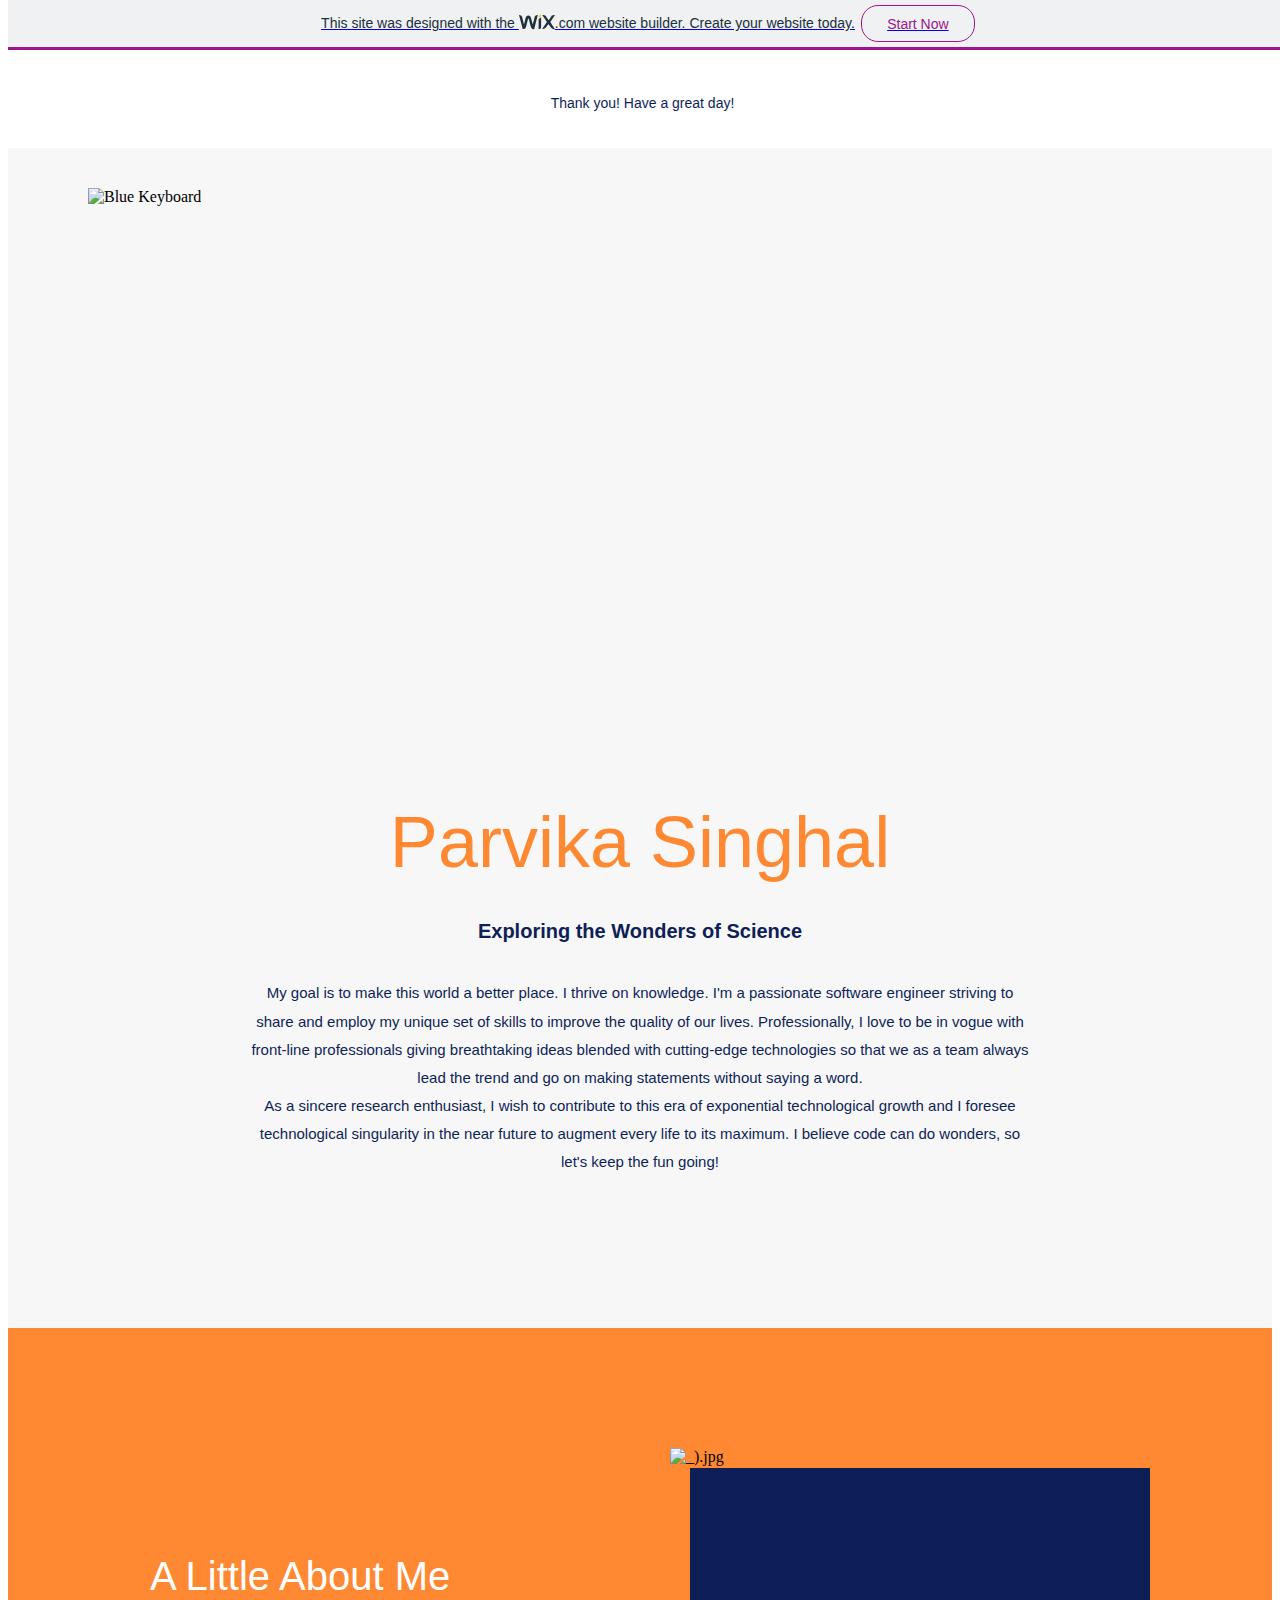
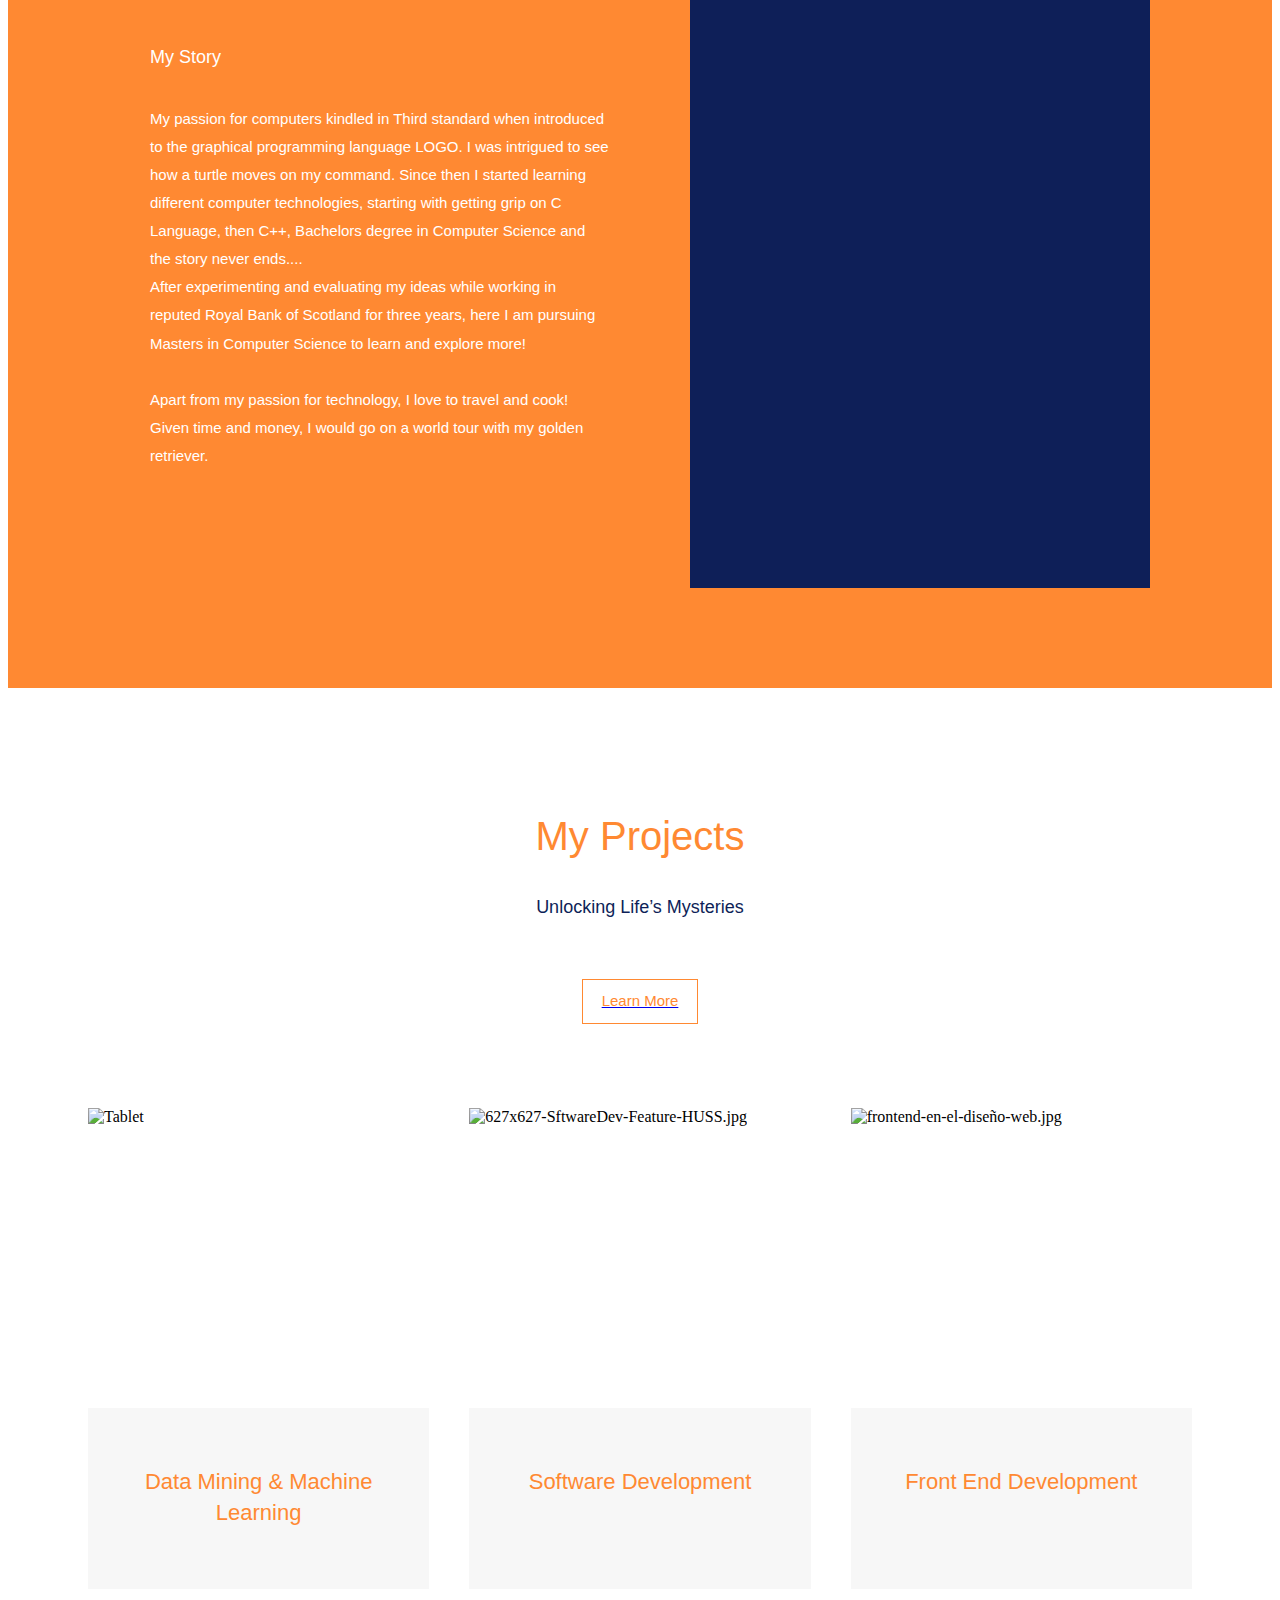
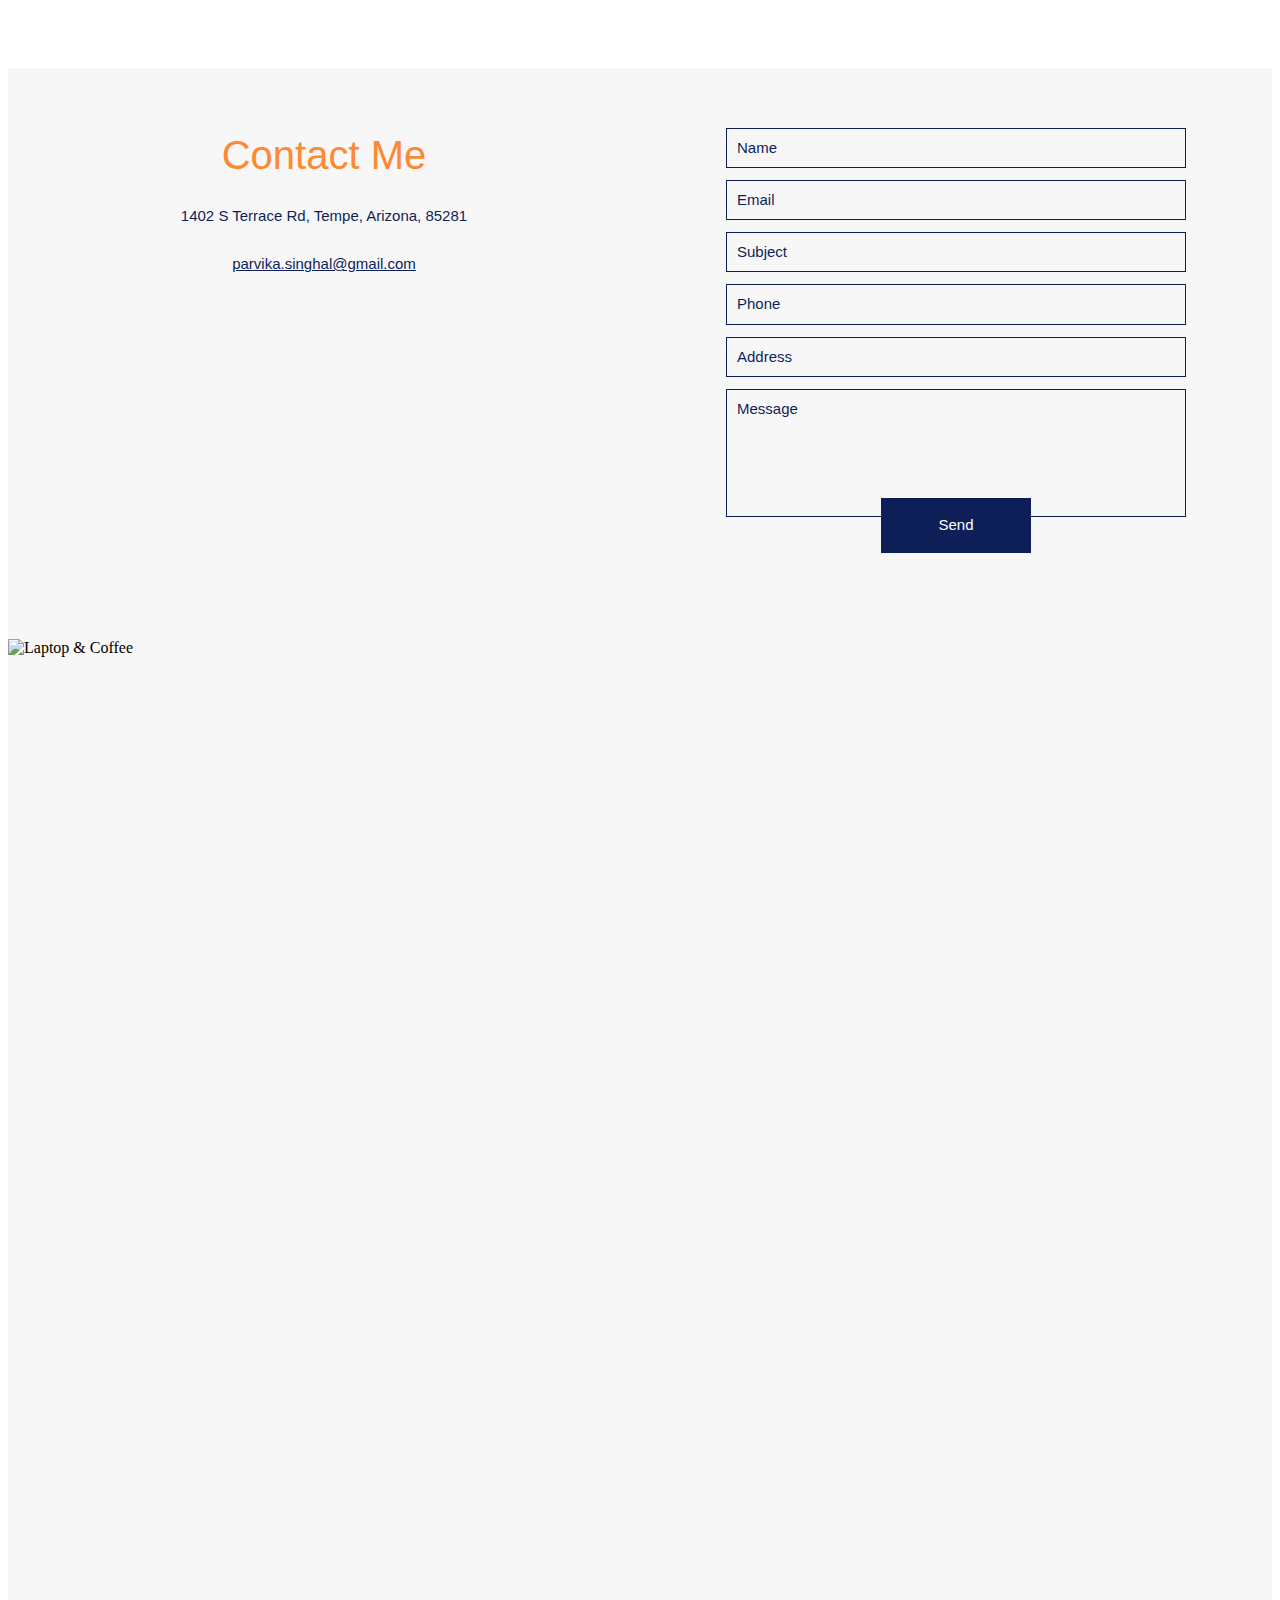
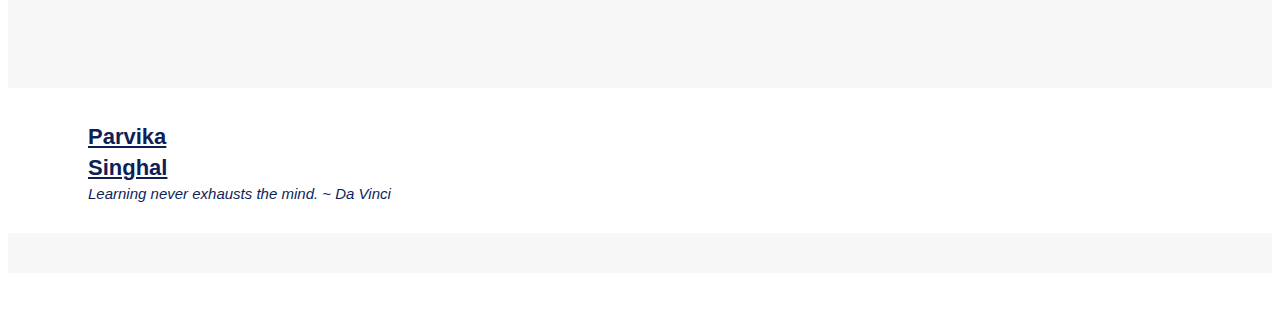
==== index.html @ 47258a4c "Update index.html" ====
<!DOCTYPE html>
<html lang="en">
<head>
    <meta http-equiv="X-UA-Compatible" content="IE=Edge"/>
    
    <meta charset="utf-8"/>
    <meta name="generator" content="Wix.com Website Builder"/>
    <link rel="shortcut icon" href="https://www.wix.com/favicon.ico" type="image/x-icon"/>
    <link rel="apple-touch-icon" href="https://www.wix.com/favicon.ico" type="image/x-icon"/>
    
    <meta http-equiv="X-Wix-Meta-Site-Id" content="6a3c37dd-0dab-47c8-b01d-e6773284179a"/>
    <meta http-equiv="X-Wix-Application-Instance-Id" content="91018471-c337-41bc-b17b-2edaa65cc1ba"/>
    
    
        <meta http-equiv="X-Wix-Published-Version" content="111"/>
    
    
    
        <meta http-equiv="etag" content="cfed4239521e8c3f5f32e99b32b5bd0a"/>
    
    
    <meta name = "format-detection" content = "telephone=no"/>
    
    

    <meta name="SKYPE_TOOLBAR" content="SKYPE_TOOLBAR_PARSER_COMPATIBLE"/>

    
        <meta id="wixMobileViewport" name="viewport" content="width=980, user-scalable=yes"/>
    
        
    <!-- META DATA -->
    <script type="text/javascript">
        

        var serviceTopology = {"cacheKillerVersion":"1","staticServerUrl":"https://static.parastorage.com/","usersScriptsRoot":"//static.parastorage.com/services/wix-users/2.660.0","biServerUrl":"https://frog.wix.com/","userServerUrl":"https://users.wix.com/","billingServerUrl":"https://premium.wix.com/","mediaRootUrl":"https://static.wixstatic.com/","logServerUrl":"https://frog.wix.com/plebs","monitoringServerUrl":"https://TODO/","usersClientApiUrl":"https://users.wix.com/wix-users","publicStaticBaseUri":"//static.parastorage.com/services/wix-public/1.253.0","basePublicUrl":"https://www.wix.com/","postLoginUrl":"https://www.wix.com/my-account","postSignUpUrl":"https://www.wix.com/new/account","baseDomain":"wix.com","staticMediaUrl":"https://static.wixstatic.com/media","staticAudioUrl":"https://music.wixstatic.com/mp3","staticDocsUrl":"https://docs.wixstatic.com/ugd","emailServer":"https://assets.wix.com/common-services/notification/invoke","blobUrl":"https://static.parastorage.com/wix_blob","htmlEditorUrl":"http://editor.wix.com/html","siteMembersUrl":"https://users.wix.com/wix-sm","scriptsLocationMap":{"automation":"https://static.parastorage.com/services/automation/1.23.0","bootstrap":"https://static.parastorage.com/services/bootstrap/2.1229.80","ck-editor":"https://static.parastorage.com/services/ck-editor/1.87.3","core":"https://static.parastorage.com/services/core/2.1229.80","dbsm-editor-app":"https://static.parastorage.com/services/dbsm-editor-app/1.556.0","dbsm-viewer-app":"https://static.parastorage.com/services/dbsm-viewer-app/1.349.0","ecommerce":"https://static.parastorage.com/services/ecommerce/1.203.0","fallback-viewer-app":"https://static.parastorage.com/services/fallback-viewer-app/1.0.0","js-platform-apps-configuration":"https://static.parastorage.com/services/js-platform-apps-configuration/1.26.0","js-wixcode-sdk":"https://static.parastorage.com/services/js-wixcode-sdk/1.289.0","langs":"https://static.parastorage.com/services/langs/2.577.0","linguist-flags":"https://static.parastorage.com/services/linguist-flags/1.11.0","promote-analytics-adapter":"https://static.parastorage.com/services/promote-analytics-adapter/2.68.0","promote-seo-renderer":"https://static.parastorage.com/services/promote-seo-renderer/1.2.0","santa":"https://static.parastorage.com/services/santa/1.6631.7","santa-langs":"https://static.parastorage.com/services/santa-langs/1.4296.0","santa-resources":"https://static.parastorage.com/services/santa-resources/1.2.0","santa-site-auth-module":"https://static.parastorage.com/services/santa-site-auth-module/1.9.0","semi-native-sdk":"https://static.parastorage.com/services/semi-native-sdk/1.8.0","sitemembers":"https://static.parastorage.com/services/sm-js-sdk/1.31.0","skins":"https://static.parastorage.com/services/skins/2.1229.80","tpa":"https://static.parastorage.com/services/tpa/2.1065.0","web":"https://static.parastorage.com/services/web/2.1229.80","wix-bolt":"https://static.parastorage.com/services/wix-bolt/1.1368.0","wix-code-platform":"https://static.parastorage.com/services/wix-code-platform/1.54.0","wix-music-embed":"https://static.parastorage.com/services/wix-music-embed/1.26.0","wix-ui-santa":"https://static.parastorage.com/services/wix-ui-santa/1.23.0","wixapps":"https://static.parastorage.com/services/wixapps/2.486.0","wixcode-namespaces":"https://static.parastorage.com/services/wixcode-namespaces/1.61.0"},"developerMode":false,"productionMode":true,"staticServerFallbackUrl":"https://sslstatic.wix.com/","staticVideoUrl":"https://video.wixstatic.com/","cloudStorageUrl":"https://static.wixstatic.com/","usersDomainUrl":"https://users.wix.com/wix-users","scriptsDomainUrl":"https://static.parastorage.com/","userFilesUrl":"https://static.parastorage.com/","staticHTMLComponentUrl":"https://parvikapav-wixsite-com.filesusr.com/","secured":true,"ecommerceCheckoutUrl":"https://www.safer-checkout.com/","premiumServerUrl":"https://premium.wix.com/","digitalGoodsServerUrl":"https://dgs.wixapps.net/","wixCloudBaseDomain":"wix-code.com","mailServiceSuffix":"/_api/common-services/notification/invoke","staticVideoHeadRequestUrl":"https://storage.googleapis.com/video.wixstatic.com","protectedPageResolverUrl":"https://site-pages.wix.com/_api/wix-public-html-info-webapp/resolve_protected_page_urls","mediaUploadServerUrl":"https://files.wix.com/","siteAssetsServerUrl":"https://siteassets.parastorage.com/pages","staticServerWixDomainUrl":"https://www.wix.com/_partials","adaptiveVideoDomain":"https://files.wix.com/","scriptsVersionsMap":{"santa-data-fixer":"1.385.0","santa-site-metadata":"1.71.0","santa-main-r":"1.100.0"},"publicStaticsUrl":"//static.parastorage.com/services/wix-public/1.253.0"};
        var santaModels = true;
        var isStreaming = true;
        var rendererModel = {"metaSiteId":"6a3c37dd-0dab-47c8-b01d-e6773284179a","siteInfo":{"documentType":"UGC","applicationType":"HtmlWeb","siteId":"91018471-c337-41bc-b17b-2edaa65cc1ba","siteTitleSEO":"Home | Parvika Singhal"},"clientSpecMap":{"5":{"type":"public","applicationId":5,"appDefinitionId":"14bca956-e09f-f4d6-14d7-466cb3f09103","appDefinitionName":"Wix Cashier","instance":"cmn6xZaM1mc9D4ZS5fowohPBBhJqtgThyD-uREGKoXM.[base64]","instanceId":"76b557e7-a6d8-4d97-bc74-62c510edf523","sectionPublished":true,"sectionMobilePublished":false,"sectionSeoEnabled":true,"widgets":{},"appRequirements":{"requireSiteMembers":false},"isWixTPA":true,"installedAtDashboard":true,"permissions":{"revoked":false}},"10":{"type":"public","applicationId":10,"appDefinitionId":"55cd9036-36bb-480b-8ddc-afda3cb2eb8d","appDefinitionName":"PriceQuotes","instance":"7gvusplFNSVbwnm20W6uYhfuxKinbvoBrDW0RmnOHCs.[base64]","instanceId":"6d5b286d-6d23-4f19-98ab-2ce75c41de5d","sectionPublished":true,"sectionMobilePublished":false,"sectionSeoEnabled":true,"widgets":{},"appRequirements":{"requireSiteMembers":false},"isWixTPA":true,"installedAtDashboard":true,"permissions":{"revoked":false},"appFields":{}},"14":{"type":"public","applicationId":14,"appDefinitionId":"146c0d71-352e-4464-9a03-2e868aabe7b9","appDefinitionName":"Ascend Tasks","instance":"G15fvNvFzvecXwg_-HvU5tfort5jDLMzoGBS2Vurt8E.[base64]","instanceId":"5139abe5-e4b4-4792-ad67-307731cb5eb7","sectionPublished":true,"sectionMobilePublished":false,"sectionSeoEnabled":true,"widgets":{},"appRequirements":{"requireSiteMembers":false},"isWixTPA":true,"installedAtDashboard":true,"permissions":{"revoked":false},"appFields":{}},"1447":{"type":"public","applicationId":1447,"appDefinitionId":"1375baa8-8eca-5659-ce9d-455b2009250d","appDefinitionName":"Wix Get Subscribers","instance":"xxexD1OEEv2S734fXXJXiT1QlHWW8OsT2kn4VDMkdhI.[base64]","instanceId":"8f20fd6e-352d-4192-b49e-ad4d1c9fc958","sectionPublished":true,"sectionMobilePublished":false,"sectionSeoEnabled":true,"widgets":{"1375babd-6f2b-87ed-ff19-5778602c8b86":{"widgetUrl":"https:\/\/gs.wixapps.net\/statics\/index","widgetId":"1375babd-6f2b-87ed-ff19-5778602c8b86","refreshOnWidthChange":true,"mobileUrl":"https:\/\/gs.wixapps.net\/statics\/index","published":true,"mobilePublished":true,"seoEnabled":true,"preFetch":false,"shouldBeStretchedByDefault":false,"shouldBeStretchedByDefaultMobile":false,"componentFields":{},"tpaWidgetId":"wix_shoutout_widget","default":true}},"appRequirements":{"requireSiteMembers":false},"isWixTPA":true,"installedAtDashboard":false,"permissions":{"revoked":true},"appFields":{}},"6":{"type":"public","applicationId":6,"appDefinitionId":"141fbfae-511e-6817-c9f0-48993a7547d1","appDefinitionName":"Inbox","instance":"vKqT8kVw5RjQCh9HyIbLn5_gpvaCU36JMog6VQXTsew.[base64]","instanceId":"f9841605-36a7-4700-af08-39262fcd7557","sectionPublished":true,"sectionMobilePublished":false,"sectionSeoEnabled":true,"widgets":{},"appRequirements":{"requireSiteMembers":false},"isWixTPA":true,"installedAtDashboard":true,"permissions":{"revoked":false},"appFields":null},"9":{"type":"public","applicationId":9,"appDefinitionId":"1480c568-5cbd-9392-5604-1148f5faffa0","appDefinitionName":"Get Found on Google","instance":"RlZ60x8tXxjv5DqQz0Pe2r26dQTQg6OfMTGx45tf-zs.[base64]","instanceId":"2b70bc7d-abe2-4c76-8938-f823695a9d0a","sectionPublished":true,"sectionMobilePublished":false,"sectionSeoEnabled":true,"widgets":{},"appRequirements":{"requireSiteMembers":false},"isWixTPA":true,"installedAtDashboard":true,"permissions":{"revoked":false},"appFields":{}},"2349":{"type":"public","applicationId":2349,"appDefinitionId":"14517e1a-3ff0-af98-408e-2bd6953c36a2","appDefinitionName":"Wix Chat","instance":"JwuzwSvkaIczAURnxSplNaTdq-EpGJperLwxjsSbAmY.[base64]","instanceId":"82badae1-a14c-443f-839f-ff193e9e5352","sectionPublished":true,"sectionMobilePublished":false,"sectionSeoEnabled":true,"widgets":{"14517f3f-ffc5-eced-f592-980aaa0bbb5c":{"widgetUrl":"https:\/\/engage.wixapps.net\/_api\/crm-inbox-server\/chat\/renderPublic\/index","widgetId":"14517f3f-ffc5-eced-f592-980aaa0bbb5c","refreshOnWidthChange":true,"gluedOptions":{"placement":"BOTTOM_RIGHT","verticalMargin":0.0,"horizontalMargin":0.0},"published":true,"mobilePublished":false,"seoEnabled":true,"preFetch":false,"shouldBeStretchedByDefault":false,"shouldBeStretchedByDefaultMobile":false,"componentFields":{},"tpaWidgetId":"wix_visitors","default":true}},"appRequirements":{"requireSiteMembers":false},"isWixTPA":true,"installedAtDashboard":false,"permissions":{"revoked":true},"appFields":{"featuresForNewPackagePicker":[{"forPackages":[{"packageId":"Professional","value":"50"},{"packageId":"Sales","value":"150"},{"packageId":"Teams","value":"Unlimited"}]},{"forPackages":[{"packageId":"Professional","value":"true"},{"packageId":"Sales","value":"true"},{"packageId":"Teams","value":"true"}]},{"forPackages":[{"packageId":"Professional","value":"true"},{"packageId":"Sales","value":"true"},{"packageId":"Teams","value":"true"}]},{"forPackages":[{"packageId":"Professional","value":"true"},{"packageId":"Sales","value":"true"},{"packageId":"Teams","value":"true"}]},{"forPackages":[{"packageId":"Professional","value":"true"},{"packageId":"Sales","value":"true"},{"packageId":"Teams","value":"true"}]},{"forPackages":[{"packageId":"Professional","value":"true"},{"packageId":"Sales","value":"true"},{"packageId":"Teams","value":"true"}]},{"forPackages":[{"packageId":"Professional","value":"true"},{"packageId":"Sales","value":"true"},{"packageId":"Teams","value":"true"}]},{"forPackages":[{"packageId":"Professional","value":"true"},{"packageId":"Sales","value":"true"},{"packageId":"Teams","value":"true"}]},{"forPackages":[{"packageId":"Sales","value":"true"},{"packageId":"Teams","value":"true"}]},{"forPackages":[{"packageId":"Teams","value":"true"}]}],"mostPopularPackage":"Sales","premiumBundle":{"parentAppId":"ee21fe60-48c5-45e9-95f4-6ca8f9b1c9d9","parentAppSlug":"ee21fe60-48c5-45e9-95f4-6ca8f9b1c9d9"}}},"13":{"type":"sitemembers","applicationId":13,"collectionType":"Open","collectionFormFace":"Register","collectionExposure":"Public","smcollectionId":"dd0ef6da-aeb5-422f-bd2b-d29fef0a3efb"},"2":{"type":"appbuilder","applicationId":2,"appDefinitionId":"3d590cbc-4907-4cc4-b0b1-ddf2c5edf297","instanceId":"362b4dba-b958-4425-afd5-8e0ac174180e","state":"Initialized"},"12":{"type":"public","applicationId":12,"appDefinitionId":"14b89688-9b25-5214-d1cb-a3fb9683618b","appDefinitionName":"Mobile App-Social Posts","instance":"6tR7jpLVMyJPxVIjC9WKEkS5GE_38dnaKwoSxbpvxUo.[base64]","instanceId":"f5f7d604-3211-48e5-b249-0d3c2c372aef","sectionPublished":true,"sectionMobilePublished":false,"sectionSeoEnabled":true,"widgets":{},"appRequirements":{"requireSiteMembers":false},"isWixTPA":true,"installedAtDashboard":true,"permissions":{"revoked":false},"appFields":{}},"7":{"type":"public","applicationId":7,"appDefinitionId":"13ee94c1-b635-8505-3391-97919052c16f","appDefinitionName":"Wix Invoices","instance":"vbSHApBdQJW79APrIj-i2DeCshjso7J5ClthtKAJvtw.[base64]","instanceId":"ee6586f3-f052-4d85-9409-380bc4a492c2","sectionPublished":true,"sectionMobilePublished":false,"sectionSeoEnabled":true,"widgets":{},"appRequirements":{"requireSiteMembers":false},"isWixTPA":true,"installedAtDashboard":true,"permissions":{"revoked":false},"appFields":null},"-666":{"type":"metasite","metaSiteId":"6a3c37dd-0dab-47c8-b01d-e6773284179a","appDefId":"22bef345-3c5b-4c18-b782-74d4085112ff","instance":"uTRPpVDrwPxWuRpS8MOH1eU7SoiFmneHuUv4xbKmWWo.[base64]","applicationId":-666},"3":{"type":"public","applicationId":3,"appDefinitionId":"135c3d92-0fea-1f9d-2ba5-2a1dfb04297e","appDefinitionName":"Email Marketing","instance":"hXgIXwBYW97nSpK-jLSTYbP5sJi7r79HqYyJRPYCdMg.[base64]","instanceId":"7c0d8a0b-a50b-4b47-99df-b2ae6d70feb0","sectionPublished":true,"sectionMobilePublished":false,"sectionSeoEnabled":true,"widgets":{"141995eb-c700-8487-6366-a482f7432e2b":{"widgetUrl":"https:\/\/so-feed.codev.wixapps.net\/widget","widgetId":"141995eb-c700-8487-6366-a482f7432e2b","refreshOnWidthChange":true,"mobileUrl":"https:\/\/so-feed.codev.wixapps.net\/widget","published":true,"mobilePublished":true,"seoEnabled":true,"preFetch":false,"shouldBeStretchedByDefault":false,"shouldBeStretchedByDefaultMobile":false,"componentFields":{},"tpaWidgetId":"shoutout_feed","default":true}},"appRequirements":{"requireSiteMembers":false},"isWixTPA":true,"installedAtDashboard":true,"permissions":{"revoked":false},"appFields":{"premiumBundle":{"parentAppId":"ee21fe60-48c5-45e9-95f4-6ca8f9b1c9d9","parentAppSlug":"ee21fe60-48c5-45e9-95f4-6ca8f9b1c9d9"}}},"16":{"type":"public","applicationId":16,"appDefinitionId":"14bcded7-0066-7c35-14d7-466cb3f09103","appDefinitionName":"Wix Blog","instance":"De2lf0Z1EnCXVk-IJQdMRSfrb9mpuDzvOk6Z4rOc4HY.[base64]","instanceId":"ed23b202-76b3-4eb5-8623-c00cd14a4ecd","sectionUrl":"https:\/\/social-blog.wix.com\/","sectionMobileUrl":"https:\/\/social-blog.wix.com\/","appWorkerUrl":"https:\/\/ding.wix.com\/asdk\/dispatcher.html","sectionPublished":true,"sectionMobilePublished":true,"sectionSeoEnabled":true,"sectionDefaultPage":"","sectionRefreshOnWidthChange":true,"widgets":{"14e5b39b-6d47-99c3-3ee5-cee1c2574c89":{"widgetUrl":"https:\/\/social-blog.wix.com\/custom-feed-widget","widgetId":"14e5b39b-6d47-99c3-3ee5-cee1c2574c89","refreshOnWidthChange":true,"mobileUrl":"https:\/\/social-blog.wix.com\/custom-feed-widget","published":true,"mobilePublished":true,"seoEnabled":true,"preFetch":false,"shouldBeStretchedByDefault":false,"shouldBeStretchedByDefaultMobile":false,"componentFields":{"useSsrSeo":true},"tpaWidgetId":"custom-feed-widget","default":false},"14f260f9-c2eb-50e8-9b3c-4d21861fe58f":{"widgetUrl":"https:\/\/social-blog.wix.com\/member-comments-page","widgetId":"14f260f9-c2eb-50e8-9b3c-4d21861fe58f","refreshOnWidthChange":true,"mobileUrl":"https:\/\/social-blog.wix.com\/member-comments-page","appPage":{"id":"member-comments-page","name":"Blog Comments ","defaultPage":"","hidden":true,"multiInstanceEnabled":false,"order":3,"indexable":false,"fullPage":false,"landingPageInMobile":false,"hideFromMenu":false},"published":true,"mobilePublished":true,"seoEnabled":false,"preFetch":false,"shouldBeStretchedByDefault":false,"shouldBeStretchedByDefaultMobile":true,"componentFields":{},"default":false},"14e5b36b-e545-88a0-1475-2487df7e9206":{"widgetUrl":"https:\/\/social-blog.wix.com\/recent-posts-widget","widgetId":"14e5b36b-e545-88a0-1475-2487df7e9206","refreshOnWidthChange":true,"mobileUrl":"https:\/\/social-blog.wix.com\/recent-posts-widget","published":true,"mobilePublished":true,"seoEnabled":true,"preFetch":false,"shouldBeStretchedByDefault":false,"shouldBeStretchedByDefaultMobile":false,"componentFields":{"useSsrSeo":true},"tpaWidgetId":"recent-posts-widget","default":false},"211b5287-14e2-4690-bb71-525908938c81":{"widgetUrl":"https:\/\/social-blog.wix.com\/post","widgetId":"211b5287-14e2-4690-bb71-525908938c81","refreshOnWidthChange":true,"mobileUrl":"https:\/\/social-blog.wix.com\/post","appPage":{"id":"post","name":"Post","defaultPage":"","hidden":true,"multiInstanceEnabled":false,"order":6,"indexable":true,"fullPage":false,"landingPageInMobile":false,"hideFromMenu":false},"published":true,"mobilePublished":true,"seoEnabled":true,"preFetch":false,"shouldBeStretchedByDefault":false,"shouldBeStretchedByDefaultMobile":true,"componentFields":{"useSsrSeo":true},"default":false},"1515a9e7-b579-fbbb-43fc-0e3051c14803":{"widgetUrl":"https:\/\/social-blog.wix.com\/rss-feed-widget","widgetId":"1515a9e7-b579-fbbb-43fc-0e3051c14803","refreshOnWidthChange":true,"mobileUrl":"https:\/\/social-blog.wix.com\/rss-feed-widget","published":true,"mobilePublished":true,"seoEnabled":false,"preFetch":false,"shouldBeStretchedByDefault":false,"shouldBeStretchedByDefaultMobile":false,"componentFields":{},"tpaWidgetId":"rss-feed-widget","default":false},"14f26118-b65b-b1c1-b6db-34d5da9dd623":{"widgetUrl":"https:\/\/social-blog.wix.com\/member-posts-page","widgetId":"14f26118-b65b-b1c1-b6db-34d5da9dd623","refreshOnWidthChange":true,"mobileUrl":"https:\/\/social-blog.wix.com\/member-posts-page","appPage":{"id":"member-posts-page","name":"Blog Posts","defaultPage":"","hidden":true,"multiInstanceEnabled":false,"order":5,"indexable":false,"fullPage":false,"landingPageInMobile":false,"hideFromMenu":false},"published":true,"mobilePublished":true,"seoEnabled":false,"preFetch":false,"shouldBeStretchedByDefault":false,"shouldBeStretchedByDefaultMobile":true,"componentFields":{},"default":false},"14f26109-514f-f9a8-9b3c-4d21861fe58f":{"widgetUrl":"https:\/\/social-blog.wix.com\/member-likes-page","widgetId":"14f26109-514f-f9a8-9b3c-4d21861fe58f","refreshOnWidthChange":true,"mobileUrl":"https:\/\/social-blog.wix.com\/member-likes-page","appPage":{"id":"member-likes-page","name":"Blog Likes","defaultPage":"","hidden":true,"multiInstanceEnabled":false,"order":4,"indexable":false,"fullPage":false,"landingPageInMobile":false,"hideFromMenu":false},"published":true,"mobilePublished":true,"seoEnabled":false,"preFetch":false,"shouldBeStretchedByDefault":false,"shouldBeStretchedByDefaultMobile":true,"componentFields":{},"default":false},"14f260e4-ea13-f861-b0ba-4577df99b961":{"widgetUrl":"https:\/\/social-blog.wix.com\/member-drafts-page","widgetId":"14f260e4-ea13-f861-b0ba-4577df99b961","refreshOnWidthChange":true,"mobileUrl":"https:\/\/social-blog.wix.com\/member-drafts-page","appPage":{"id":"member-drafts-page","name":"My Drafts","defaultPage":"","hidden":true,"multiInstanceEnabled":false,"order":2,"indexable":false,"fullPage":false,"landingPageInMobile":false,"hideFromMenu":false},"published":true,"mobilePublished":true,"seoEnabled":false,"preFetch":false,"shouldBeStretchedByDefault":false,"shouldBeStretchedByDefaultMobile":true,"componentFields":{},"default":false},"14c1462a-97f2-9f6a-7bb7-f5541f23caa6":{"widgetUrl":"https:\/\/social-blog.wix.com\/","widgetId":"14c1462a-97f2-9f6a-7bb7-f5541f23caa6","refreshOnWidthChange":true,"mobileUrl":"https:\/\/social-blog.wix.com\/","appPage":{"id":"blog","name":"Blog","defaultPage":"","hidden":false,"multiInstanceEnabled":false,"order":1,"indexable":true,"fullPage":false,"landingPageInMobile":false,"hideFromMenu":false},"published":true,"mobilePublished":true,"seoEnabled":true,"preFetch":false,"shouldBeStretchedByDefault":false,"shouldBeStretchedByDefaultMobile":true,"componentFields":{"useSsrSeo":true},"default":true}},"appRequirements":{"requireSiteMembers":false},"isWixTPA":true,"installedAtDashboard":false,"permissions":{"revoked":true},"appFields":{"platform":{"editorScriptUrl":"https:\/\/social-blog.wix.com\/editor-script.js"}}},"11":{"type":"public","applicationId":11,"appDefinitionId":"f123e8f1-4350-4c9b-b269-04adfadda977","appDefinitionName":"Promote Home","instance":"7fRrgArb3wVtAnSkA5oCab3nUrMqlTVERrR-eZtpBT4.[base64]","instanceId":"8afdc4e9-a748-4ba7-bdcf-c9460bca5b23","sectionPublished":true,"sectionMobilePublished":false,"sectionSeoEnabled":true,"widgets":{},"appRequirements":{"requireSiteMembers":false},"isWixTPA":true,"installedAtDashboard":true,"permissions":{"revoked":false},"appFields":{}},"8":{"type":"public","applicationId":8,"appDefinitionId":"150ae7ee-c74a-eecd-d3d7-2112895b988a","appDefinitionName":"Marketing Integration","instance":"rqcUE5eYqJafpuSS7IrHjeYPBTj2fhlYdgLFOlTe4b8.[base64]","instanceId":"4f68ef4a-d91f-41f0-960f-a4ebf58214ec","sectionPublished":true,"sectionMobilePublished":false,"sectionSeoEnabled":true,"widgets":{},"appRequirements":{"requireSiteMembers":false},"isWixTPA":true,"installedAtDashboard":true,"permissions":{"revoked":false},"appFields":{}},"4":{"type":"public","applicationId":4,"appDefinitionId":"139ef4fa-c108-8f9a-c7be-d5f492a2c939","appDefinitionName":"Automated Emails","instance":"mrcLA4ErykuNgpnurFcPBDpXNe0YdAsYbeZ3YPXxNkI.[base64]","instanceId":"986fa319-1f54-4f5e-a937-57833e7bfa02","sectionPublished":true,"sectionMobilePublished":false,"sectionSeoEnabled":true,"widgets":{},"appRequirements":{"requireSiteMembers":false},"isWixTPA":true,"installedAtDashboard":true,"permissions":{"revoked":false}},"15":{"type":"onboarding","applicationId":15,"storyId":"554eb5e6-4123-4160-9208-02259d316615","inUse":true}},"premiumFeatures":[],"geo":"USA","languageCode":"en","locale":"en-us","previewMode":false,"userId":"9956634f-352a-43d6-a344-8383dee68370","siteMetaData":{"preloader":{"uri":"","enabled":false},"adaptiveMobileOn":true,"quickActions":{"socialLinks":[],"colorScheme":"dark","configuration":{"quickActionsMenuEnabled":false,"navigationMenuEnabled":true,"phoneEnabled":false,"emailEnabled":false,"addressEnabled":false,"socialLinksEnabled":false}},"contactInfo":{"companyName":"","phone":"","fax":"","email":"","address":""},"renderHints":{"containsTPA":false,"isMeshReady":true,"containsAppPart":false,"containsAppPart2":false}},"runningExperiments":{"sv_includeRavenInPreview":"new","renderAboveTheFold":"new","useEarlyLinkCheck":"new","sv_ssrTpaAboveTheFold":"new","sv_ssrLoadProGallery":"new","sv_nativeCartIcon":"new","sv_blogStudioExperiment":"old","sv_removeTestNode":"new","sv_ampLinkTag":"new","sv_ssrLoadTpa":"new","sv_fix_animation_delay":"new","sv_contactFormUseFormBuilderSubmit":"new","sv_ssrNoPagesData":"new","sv_twitterMetaTags":"new","sv_dontDeleteSvSessionCookieOnLogout":"new","sv_kill980":"new","sv_tpaSetPageMetadata":"new","sv_wixInternalAuthDialogsNew":"new","earlyLoadJSEx":"new","preconnectTPA":"new","newLoginTheme":"new","sv_fontsByAgent":"new","sv_fixedMobileHeader":"new","sv_ssrLoadArtStore":"new","sv_ssrBufferEvents":"new","sv_blogSocialCounters":"new","sv_meshReadyFallback":"new","sv_tinyMenuCloseOnClickOutside":"new","sv_meshLayout":"new","sv_tpaRevokeInTemplate":"new","sv_ssr_image_src":"new","ssrFontShortcut":"new","sv_ssrLoadBookings":"new","sv_tpaStateChangedEvent":"new","wixCodeNoIframe":"new","useRegExpForFontsParse":"new","sv_orphanSlideDataFixer":"new","sv_nativeComponents":"new","sv_fixTpaGap":"new","useFontFaceSet":"new","sv_hideCompInSafari":"new","sv_postmessage_security":"new","renderProgressive":"new","sv_enableBackgroundVideoOnTablet":"new","sv_tpaAddChatApp":"new","sv_rotateText":"new","sv_restoreAutosaveWhenMobileFails":"new","sv_ssrLoadRestaurants":"new","sv_ssrLoadGetSubscrbers":"new","ssrCompPrefetch":"new","displayWixAdsNewVersion":"new","sv_getDataFixedPageJsonAndUseThem":"new","sv_videobox_mobile":"new","sv_image_name_url":"new","sv_contactFormSubmitPromoteAnalytics":"new","earlyLoadJS":"new","xsrfHeaderOnPostRequests":"new","sv_loadGhostStructure":"new","sv_includeBlankUrl":"new","sv_ssrCache":"new"},"urlFormatModel":{"format":"slash","forbiddenPageUriSEOs":["app","apps","_api","robots.txt","sitemap.xml","feed.xml","sites"],"pageIdToResolvedUriSEO":{}},"passwordProtectedPages":[],"useSandboxInHTMLComp":true,"siteMediaToken":"eyJhbGciOiJIUzI1NiJ9.[base64].h-LAQeYLJhcEG24JdSX__VSMuHpeVKqsZe_c1lDlnIE","mediaAuthToken":"eyJhbGciOiJIUzI1NiJ9.[base64].6bxDYEFJ0borSVRxN93xnl42PqosUN7k6bj8VbXFGrw","pagesPlatformApplications":{},"sitePropertiesInfo":{"siteDisplayName":"Website","locale":"en-us","currency":"USD","timeZone":"America\/Phoenix"},"seo":false,"pageList":{"pages":[{"pageId":"n8lau","title":"Home","pageUriSEO":"home-1","pageJsonFileName":"995663_2a5956f9d79caaec4d5b2e29bbdfd78f_111.json"}],"mainPageId":"n8lau","masterPageJsonFileName":"995663_3d3058faff9fc108f76a65881f8c1c60_110.json","topology":[{"baseUrl":"https:\/\/static.wixstatic.com\/","parts":"sites\/{filename}.z?v=3"},{"baseUrl":"https:\/\/staticorigin.wixstatic.com\/","parts":"sites\/{filename}.z?v=3"},{"baseUrl":"https:\/\/fallback.wix.com\/","parts":"wix-html-editor-pages-webapp\/page\/{filename}"}],"fixedPagePath":{"baseUrl":"siteassets.parastorage.com\/pages","parts":"\/fixedData?ck={ck}&experiments={experiments}&isHttps={isHttps}&isUrlMigrated={isUrlMigrated}&metaSiteId={metaSiteId}&pageId={pageId}&quickActionsMenuEnabled={quickActionsMenuEnabled}&siteId=91018471-c337-41bc-b17b-2edaa65cc1bav=3&version={version}"}}};
        var publicModel = {"domain":"wixsite.com","externalBaseUrl":"https:\/\/parvikapav.wixsite.com\/website","unicodeExternalBaseUrl":"https:\/\/parvikapav.wixsite.com\/website","pageList":{"pages":[{"pageId":"n8lau","title":"Home","pageUriSEO":"home-1","pageJsonFileName":"995663_2a5956f9d79caaec4d5b2e29bbdfd78f_111.json"}],"mainPageId":"n8lau","masterPageJsonFileName":"995663_3d3058faff9fc108f76a65881f8c1c60_110.json","topology":[{"baseUrl":"https:\/\/static.wixstatic.com\/","parts":"sites\/{filename}.z?v=3"},{"baseUrl":"https:\/\/staticorigin.wixstatic.com\/","parts":"sites\/{filename}.z?v=3"},{"baseUrl":"https:\/\/fallback.wix.com\/","parts":"wix-html-editor-pages-webapp\/page\/{filename}"}],"fixedPagePath":{"baseUrl":"siteassets.parastorage.com\/pages","parts":"\/fixedData?ck={ck}&experiments={experiments}&isHttps={isHttps}&isUrlMigrated={isUrlMigrated}&metaSiteId={metaSiteId}&pageId={pageId}&quickActionsMenuEnabled={quickActionsMenuEnabled}&siteId=91018471-c337-41bc-b17b-2edaa65cc1bav=3&version={version}"}},"timeSincePublish":21813,"favicon":"","deviceInfo":{"deviceType":"Desktop","browserType":"Chrome","browserVersion":72},"siteRevision":111,"sessionInfo":{"hs":1691002793,"svSession":"46e8de2f022444b68532667d55b0412842c22c6bd7f2c84d5e328c2ac36ee2dd294c36fca09fb6fc5e7b155b3f248c2b1e60994d53964e647acf431e4f798bcd44458e06dc328ac16a6e566c07d9368f0349dc1a6eb45676d6dd3d0308fb9b76","ctToken":"[base64]","isAnonymous":false,"visitorId":"6f5e4c97-0f75-4611-ad58-c5f668b1ba10"},"metaSiteFlags":[],"siteMembersProtectedPages":[],"indexable":true,"hasBlogAmp":false,"renderTime":1551330185911,"siteDisplayName":"Website","siteAssets":{"cacheVersions":{"dataFixer":1}},"siteMeshReady":true,"layoutMechanism":"MESH"};

        var googleAnalytics = "";
        var ipAnonymization = false;

        var googleRemarketing = "";
        var googleTagManager = "";
        var facebookRemarketing = "";
        var yandexMetrika = "";
    </script>
    
    
    
        <script>
            // BEAT MESSAGE
            var wixBiSession = {
                requestId: (function(r){for(var t=document.cookie.split(';'),e=0;e<t.length;e++){for(var n=t[e].split('='),o=n[0],u=n[1];' '===o[0];)o=o.substr(1);if(r===o)return u}return''})('requestId'),
                viewerSessionId: 'xxxxxxxx-xxxx-4xxx-yxxx-xxxxxxxxxxxx'.replace(/[xy]/g, function (c) {
                    var r = Math.random() * 16 | 0, v = c == 'x' ? r : (r & 0x3 | 0x8);
                    return v.toString(16);
                })
                , initialTimestamp: Date.now(),
                initialRequestTimestamp: (function() {
                    if (window.performance) {
                        if (window.performance.timeOrigin) {
                            return performance.timeOrigin;
                        } else if (performance.now) {
                            return Date.now() - performance.now();
                        }
                    }
                    return Date.now()
                })()
                , visitorId: publicModel.sessionInfo.visitorId
                
                , is_rollout: 0
                , is_platform_loaded: 0
                , dc: '96'
                , renderType: 'bolt'
                , wixBoltExclusionReason: ''
                , wixBoltExclusionReasonMoreInfo: ''
                , sendBeacon: /(\?|\&)suppressbi\=true(\&|$)/.test(location.search) ?
                    function () {} :
                    function(url) {
                        var sent = false;
                        try {
                            sent = navigator.sendBeacon(url);
                        } catch (e) {}
                        if (!sent) {
                            (new Image()).src = url;
                        }
                    }
                , sendBeat: function (et, name, extra) {
                    var tts = '';
                    if (window.performance) {
                        if (performance.now) {
                            tts = '&tts=' + Math.round(performance.now());
                        }
                        if (name && performance.mark) {
                            performance.mark(name + ' (beat ' + et + ')');
                        }
                    }
                    var ts = et === 1 ? 0 : Date.now() - wixBiSession.initialTimestamp;
                    extra = extra || ''
                    if (extra.indexOf('pn=') === -1) {
                        extra = '&pn=1' + extra
                    }
                    if (!wixBiSession.beatUrl) {
                        wixBiSession.beatUrl = 'https://frog.wix.com/bt?src=29&evid=3'
                            + '&v=1.1433.0'
                            + '&msid=6a3c37dd-0dab-47c8-b01d-e6773284179a'
                            + '&vsi=' + wixBiSession.viewerSessionId
                            + '&rid=' + wixBiSession.requestId
                            + '&viewer_name=bolt'
                            + '&isp=0'
                            + '&st=2'
                            + '&is_rollout=0'
                            + '&dc=96'
                            + '&iss=1'
                                + '&vid=' + wixBiSession.visitorId
                                
                            + '&url=' + encodeURIComponent(location.href.replace(/^http(s)?:\/\/(www\.)?/, ''));
                        var referrer = document.referrer;
                        if (referrer) {
                            wixBiSession.beatUrl += '&ref=' + encodeURIComponent(referrer);
                        }
                    }
                    wixBiSession.sendBeacon(wixBiSession.beatUrl
                        + '&et=' + et
                        + (name ? '&event_name=' + encodeURIComponent(name) : '')
                        + '&ts=' + ts + tts
                        + extra
                    );
                }
            };
            wixBiSession.sendBeat(1, 'Init');
            // BEAT MESSAGE END
        </script>
    
    
    
    
    
    
        <meta name="fragment" content="!"/>
    
    
    <!-- DATA -->
    <script type="text/javascript">
        
            var adData = {};
            var mobileAdData = {};
        
        var usersDomain = "https://users.wix.com/wix-users";
        
    </script>
    
    
    
    
    
    
    
    
    
    
    
    <script type="text/javascript">
      var santaBase = 'https://static.parastorage.com/services/santa/1.6631.7';
      var boltBase = 'https://static.parastorage.com/services/wix-bolt/1.1368.0';
    </script>
    

    
    
    <script>
      var requirejs = {
        onNodeCreated: function(node) {
          var src = node.getAttribute('src');
          var shouldIgnore = ['googletagmanager.com', 'google-analytics.com', 'googleadservices.com', 'doubleclick.net', 'connect.facebook.net'].some(function (domain) {
              return src.indexOf(domain) !== -1;
          });
          if (!shouldIgnore) {
              node.setAttribute('crossorigin', 'anonymous')
          }
        }
      }
    </script>

    
    <script>
      window.messageBuffer = [];
      window.messageHandler = function(event) {messageBuffer.push(event)};
      window.addEventListener('message', window.messageHandler, false);
    </script>
    

    
    <script id="sentry">(function(c,t,u,n,p,l,y,z,v){function e(b){if(!w){w=!0;var d=t.getElementsByTagName(u)[0],a=t.createElement(u);a.src=z;a.crossorigin="anonymous";a.addEventListener("load",function(){try{c[n]=q;c[p]=r;var a=c[l],d=a.init;a.init=function(a){for(var b in a)Object.prototype.hasOwnProperty.call(a,b)&&(v[b]=a[b]);d(v)};B(b,a)}catch(A){console.error(A)}});d.parentNode.insertBefore(a,d)}}function B(b,d){try{for(var a=0;a<b.length;a++)if("function"===typeof b[a])b[a]();var f=m.data,g=!1,h=!1;for(a=0;a<f.length;a++)if(f[a].f){h=
            !0;var e=f[a];!1===g&&"init"!==e.f&&d.init();g=!0;d[e.f].apply(d,e.a)}!1===h&&d.init();var k=c[n],l=c[p];for(a=0;a<f.length;a++)f[a].e&&k?k.apply(c,f[a].e):f[a].p&&l&&l.apply(c,[f[a].p])}catch(C){console.error(C)}}for(var g=!0,x=!1,k=0;k<document.scripts.length;k++)if(-1<document.scripts[k].src.indexOf(y)){g="no"!==document.scripts[k].getAttribute("data-lazy");break}var w=!1,h=[],m=function(b){(b.e||b.p||b.f&&-1<b.f.indexOf("capture")||b.f&&-1<b.f.indexOf("showReportDialog"))&&g&&e(h);m.data.push(b)};
            m.data=[];c[l]={onLoad:function(b){h.push(b);g&&!x||e(h)},forceLoad:function(){x=!0;g&&setTimeout(function(){e(h)})}};"init addBreadcrumb captureMessage captureException captureEvent configureScope withScope showReportDialog".split(" ").forEach(function(b){c[l][b]=function(){m({f:b,a:arguments})}});var q=c[n];c[n]=function(b,d,a,f,e){m({e:[].slice.call(arguments)});q&&q.apply(c,arguments)};var r=c[p];c[p]=function(b){m({p:b.reason});r&&r.apply(c,arguments)};g||setTimeout(function(){e(h)})})(window,document,
            "script","onerror","onunhandledrejection","Sentry","5a24827ede1542b3a0c75f1efd9290fd","https://browser.sentry-cdn.com/4.6.2/bundle.min.js",{"dsn":"https://5a24827ede1542b3a0c75f1efd9290fd@sentry.wixpress.com/2"});</script>
    
    
    <script async data-main="https://static.parastorage.com/services/wix-bolt/1.1368.0/bolt-main/app/main-r.min.js" src="https://static.parastorage.com/unpkg/requirejs-bolt@2.3.6/requirejs.min.js"></script>
    
    <script>
      function polyfillsAreLoaded() {
        var script = document.createElement('script');
        script.src = 'https://static.parastorage.com/services/wix-bolt/1.1368.0/bolt-main/app/main-r.min.js';
        
        script.setAttribute('crossorigin', 'anonymous')
        
        document.head.appendChild(script);
      }
    </script>

    
    
    
    
    <link id="viewerMainStyle" rel="stylesheet" type="text/css" href="https://static.parastorage.com/services/wix-bolt/1.1368.0/node_modules/wix-santa/static/css/viewer.min.css">
    
    
    

    



            
            
            
                
                    <title>Home | Parvika Singhal</title>
                
                    <link rel="canonical" href="https://parvikapav.wixsite.com/website"/>
                
                    <meta property="og:title" content="Home | Parvika Singhal"/>
                
                    <meta property="og:url" content="https://parvikapav.wixsite.com/website"/>
                
                    <meta property="og:site_name" content="Website"/>
                
                    <meta property="og:type" content="Website"/>
                
                    <meta name="keywords" content="Da, Vincispanp, classfont_7span, exhausts, mind., never, stylefont-styleitalicLearning, the, ￿￾p"/>
                
            

            
            

            </head>
            
                <body class="prewarmup">
            
    

    <script type="text/javascript">
          
              var htmlClassList = document.documentElement.classList;
              
          

      
      var clientSideRender = false;
      
      
      
    </script>

    
    
    
    

    <div id="SITE_CONTAINER"><div><style type="text/css" data-styleid="theme_fonts">.font_0 {font: normal normal normal 22px/1.41em questrial,sans-serif ;color:#0E1F58;} 
.font_1 {font: normal normal normal 14px/1.79em avenir-lt-w01_35-light1475496,sans-serif ;color:#0E1F58;} 
.font_2 {font: normal normal normal 28px/1.375em questrial,sans-serif ;color:#0E1F58;} 
.font_3 {font: normal normal normal 88px/1.2em questrial,sans-serif ;color:#0E1F58;} 
.font_4 {font: normal normal normal 72px/1.25em questrial,sans-serif ;color:#0E1F58;} 
.font_5 {font: normal normal normal 50px/1.34em questrial,sans-serif ;color:#0E1F58;} 
.font_6 {font: normal normal normal 40px/1.35em questrial,sans-serif ;color:#0E1F58;} 
.font_7 {font: normal normal normal 20px/1.67em worksans-extralight,'work sans',sans-serif ;color:#0E1F58;} 
.font_8 {font: normal normal normal 18px/1.75em worksans-extralight,'work sans',sans-serif ;color:#0E1F58;} 
.font_9 {font: normal normal normal 15px/1.875em avenir-lt-w01_35-light1475496,sans-serif ;color:#0E1F58;} 
.font_10 {font: normal normal normal 14px/1.79em avenir-lt-w01_35-light1475496,sans-serif ;color:#0E1F58;} 
</style><style type="text/css" data-styleid="theme_colors">.color_0 {color: #ffffff;}
.backcolor_0 {background-color: #ffffff;}
.color_1 {color: #0E1F58;}
.backcolor_1 {background-color: #0E1F58;}
.color_2 {color: #3356cc;}
.backcolor_2 {background-color: #3356cc;}
.color_3 {color: #102467;}
.backcolor_3 {background-color: #102467;}
.color_4 {color: #F7F7F7;}
.backcolor_4 {background-color: #F7F7F7;}
.color_5 {color: #FF8932;}
.backcolor_5 {background-color: #FF8932;}
.color_6 {color: #FFFFFF;}
.backcolor_6 {background-color: #FFFFFF;}
.color_7 {color: #a7b8f1;}
.backcolor_7 {background-color: #a7b8f1;}
.color_8 {color: #4f71e3;}
.backcolor_8 {background-color: #4f71e3;}
.color_9 {color: #1c3eb0;}
.backcolor_9 {background-color: #1c3eb0;}
.color_10 {color: #0E1F58;}
.backcolor_10 {background-color: #0E1F58;}
.color_11 {color: #FFFFFF;}
.backcolor_11 {background-color: #FFFFFF;}
.color_12 {color: #a7b8f1;}
.backcolor_12 {background-color: #a7b8f1;}
.color_13 {color: #4f71e3;}
.backcolor_13 {background-color: #4f71e3;}
.color_14 {color: #1c3eb0;}
.backcolor_14 {background-color: #1c3eb0;}
.color_15 {color: #0E1F58;}
.backcolor_15 {background-color: #0E1F58;}
.color_16 {color: #bbc7ee;}
.backcolor_16 {background-color: #bbc7ee;}
.color_17 {color: #778edd;}
.backcolor_17 {background-color: #778edd;}
.color_18 {color: #3356cc;}
.backcolor_18 {background-color: #3356cc;}
.color_19 {color: #223988;}
.backcolor_19 {background-color: #223988;}
.color_20 {color: #111d44;}
.backcolor_20 {background-color: #111d44;}
.color_21 {color: #d3dbf8;}
.backcolor_21 {background-color: #d3dbf8;}
.color_22 {color: #9baeef;}
.backcolor_22 {background-color: #9baeef;}
.color_23 {color: #5778e5;}
.backcolor_23 {background-color: #5778e5;}
.color_24 {color: #1e44c2;}
.backcolor_24 {background-color: #1e44c2;}
.color_25 {color: #102467;}
.backcolor_25 {background-color: #102467;}
.color_26 {color: #FFFFFF;}
.backcolor_26 {background-color: #FFFFFF;}
.color_27 {color: #F7F7F7;}
.backcolor_27 {background-color: #F7F7F7;}
.color_28 {color: #d6d6d6;}
.backcolor_28 {background-color: #d6d6d6;}
.color_29 {color: #a2a2a2;}
.backcolor_29 {background-color: #a2a2a2;}
.color_30 {color: #5b5b5b;}
.backcolor_30 {background-color: #5b5b5b;}
.color_31 {color: #ffc194;}
.backcolor_31 {background-color: #ffc194;}
.color_32 {color: #FF8932;}
.backcolor_32 {background-color: #FF8932;}
.color_33 {color: #d85c00;}
.backcolor_33 {background-color: #d85c00;}
.color_34 {color: #873900;}
.backcolor_34 {background-color: #873900;}
.color_35 {color: #3f1b00;}
.backcolor_35 {background-color: #3f1b00;}
</style></div><div data-aid="stylesContainer"><style type="text/css" data-styleid="pc1">.pc1screenWidthBackground {position:absolute;top:0;right:0;bottom:0;left:0;}
.pc1[data-state~="fixedPosition"] {position:fixed !important;left:auto !important;z-index:50;}
.pc1[data-state~="fixedPosition"].pc1_footer {top:auto;bottom:0;}
.pc1bg {position:absolute;top:0;right:0;bottom:0;left:0;}
.pc1inlineContent {position:absolute;top:0;right:0;bottom:0;left:0;}
.pc1centeredContent {position:absolute;top:0;right:0;bottom:0;left:0;}</style><style type="text/css" data-styleid="siteBackground">.siteBackground {width:100%;position:absolute;}
.siteBackgroundbgBeforeTransition {position:absolute;top:0;}
.siteBackgroundbgAfterTransition {position:absolute;top:0;}</style><style type="text/css" data-styleid="fc1">.fc1screenWidthBackground {position:absolute;top:0;right:0;bottom:0;left:0;}
.fc1[data-state~="fixedPosition"] {position:fixed !important;left:auto !important;z-index:50;}
.fc1[data-state~="fixedPosition"].fc1_footer {top:auto;bottom:0;}
.fc1_bg {position:absolute;top:0;right:0;bottom:0;left:0;background-color:rgba(255, 255, 255, 1);  border-top:1px solid rgba(255, 255, 255, 0.15);border-bottom:0px solid rgba(255, 255, 255, 0.15);}
.fc1bg {position:absolute;top:0;right:0;bottom:0;left:0;}
.fc1[data-state~="mobileView"] .fc1bg {left:10px;right:10px;}
.fc1_bg-center {position:absolute;top:1px;right:0;bottom:0px;left:0;background-color:rgba(255, 255, 255, 1);border-radius:0;}
.fc1inlineContent {position:absolute;top:0;right:0;bottom:0;left:0;}
.fc1centeredContent {position:absolute;top:0;right:0;bottom:0;left:0;}</style><style type="text/css" data-styleid="hc1">.hc1screenWidthBackground {position:absolute;top:0;right:0;bottom:0;left:0;}
.hc1[data-state~="fixedPosition"] {position:fixed !important;left:auto !important;z-index:50;}
.hc1[data-state~="fixedPosition"].hc1_footer {top:auto;bottom:0;}
.hc1_bg {position:absolute;top:0;right:0;bottom:0;left:0;background-color:rgba(255, 255, 255, 1);  border-top:0px solid transparent;border-bottom:0px solid transparent;}
.hc1bg {position:absolute;top:0;right:0;bottom:0;left:0;}
.hc1[data-state~="mobileView"] .hc1bg {left:10px;right:10px;}
.hc1_bg-center {position:absolute;top:0px;right:0;bottom:0px;left:0;background-color:rgba(255, 255, 255, 1);border-radius:0;}
.hc1inlineContent {position:absolute;top:0;right:0;bottom:0;left:0;}
.hc1centeredContent {position:absolute;top:0;right:0;bottom:0;left:0;}</style><style type="text/css" data-styleid="Anchor_1">.Anchor_1 {visibility:hidden;pointer-events:none;width:0 !important;}</style><style type="text/css" data-styleid="Anchor_1">.Anchor_1 {visibility:hidden;pointer-events:none;width:0 !important;}</style><style type="text/css" data-styleid="Anchor_1">.Anchor_1 {visibility:hidden;pointer-events:none;width:0 !important;}</style><style type="text/css" data-styleid="Anchor_1">.Anchor_1 {visibility:hidden;pointer-events:none;width:0 !important;}</style><style type="text/css" data-styleid="txtNew">.txtNew {word-wrap:break-word;text-align:start;}
.txtNew_override-left * {text-align:left !important;}
.txtNew_override-right * {text-align:right !important;}
.txtNew_override-center * {text-align:center !important;}
.txtNew_override-justify * {text-align:justify !important;}
.txtNew > * {pointer-events:auto;}
.txtNew li {font-style:inherit;font-weight:inherit;line-height:inherit;letter-spacing:normal;}
.txtNew ol,.txtNew ul {padding-left:1.3em;padding-right:0;margin-left:0.5em;margin-right:0;line-height:normal;letter-spacing:normal;}
.txtNew ul {list-style-type:disc;}
.txtNew ol {list-style-type:decimal;}
.txtNew ul ul,.txtNew ol ul {list-style-type:circle;}
.txtNew ul ul ul,.txtNew ol ul ul {list-style-type:square;}
.txtNew ul ol ul,.txtNew ol ol ul {list-style-type:square;}
.txtNew ul[dir="rtl"],.txtNew ol[dir="rtl"] {padding-left:0;padding-right:1.3em;margin-left:0;margin-right:0.5em;}
.txtNew ul[dir="rtl"] ul,.txtNew ul[dir="rtl"] ol,.txtNew ol[dir="rtl"] ul,.txtNew ol[dir="rtl"] ol {padding-left:0;padding-right:1.3em;margin-left:0;margin-right:0.5em;}
.txtNew p {margin:0;line-height:normal;letter-spacing:normal;}
.txtNew h1 {margin:0;line-height:normal;letter-spacing:normal;}
.txtNew h2 {margin:0;line-height:normal;letter-spacing:normal;}
.txtNew h3 {margin:0;line-height:normal;letter-spacing:normal;}
.txtNew h4 {margin:0;line-height:normal;letter-spacing:normal;}
.txtNew h5 {margin:0;line-height:normal;letter-spacing:normal;}
.txtNew h6 {margin:0;line-height:normal;letter-spacing:normal;}
.txtNew a {color:inherit;}</style><style type="text/css" data-styleid="strc1">.strc1:not([data-mobile-responsive]) > .strc1inlineContent {position:absolute;top:0;right:0;bottom:0;left:0;}
.strc1[data-mobile-responsive] > .strc1inlineContent {position:relative;}
.strc1[data-responsive] {display:-ms-grid;display:grid;justify-content:center;grid-template-columns:100%;grid-template-rows:1fr;-ms-grid-columns:100%;-ms-grid-rows:1fr;}
.strc1[data-responsive] > .strc1inlineContent {display:flex;}
.strc1[data-responsive] > * {position:relative;grid-row-start:1;grid-column-start:1;grid-row-end:2;grid-column-end:2;-ms-grid-row-span:1;-ms-grid-column-span:1;margin:0 auto;}</style><style type="text/css" data-styleid="strc1">.strc1:not([data-mobile-responsive]) > .strc1inlineContent {position:absolute;top:0;right:0;bottom:0;left:0;}
.strc1[data-mobile-responsive] > .strc1inlineContent {position:relative;}
.strc1[data-responsive] {display:-ms-grid;display:grid;justify-content:center;grid-template-columns:100%;grid-template-rows:1fr;-ms-grid-columns:100%;-ms-grid-rows:1fr;}
.strc1[data-responsive] > .strc1inlineContent {display:flex;}
.strc1[data-responsive] > * {position:relative;grid-row-start:1;grid-column-start:1;grid-row-end:2;grid-column-end:2;-ms-grid-row-span:1;-ms-grid-column-span:1;margin:0 auto;}</style><style type="text/css" data-styleid="mc1">.mc1:not([data-mobile-responsive]) .mc1inlineContent,.mc1:not([data-mobile-responsive]) .mc1container {position:absolute;top:0;right:0;bottom:0;left:0;}</style><style type="text/css" data-styleid="strc1">.strc1:not([data-mobile-responsive]) > .strc1inlineContent {position:absolute;top:0;right:0;bottom:0;left:0;}
.strc1[data-mobile-responsive] > .strc1inlineContent {position:relative;}
.strc1[data-responsive] {display:-ms-grid;display:grid;justify-content:center;grid-template-columns:100%;grid-template-rows:1fr;-ms-grid-columns:100%;-ms-grid-rows:1fr;}
.strc1[data-responsive] > .strc1inlineContent {display:flex;}
.strc1[data-responsive] > * {position:relative;grid-row-start:1;grid-column-start:1;grid-row-end:2;grid-column-end:2;-ms-grid-row-span:1;-ms-grid-column-span:1;margin:0 auto;}</style><style type="text/css" data-styleid="mc1">.mc1:not([data-mobile-responsive]) .mc1inlineContent,.mc1:not([data-mobile-responsive]) .mc1container {position:absolute;top:0;right:0;bottom:0;left:0;}</style><style type="text/css" data-styleid="strc1">.strc1:not([data-mobile-responsive]) > .strc1inlineContent {position:absolute;top:0;right:0;bottom:0;left:0;}
.strc1[data-mobile-responsive] > .strc1inlineContent {position:relative;}
.strc1[data-responsive] {display:-ms-grid;display:grid;justify-content:center;grid-template-columns:100%;grid-template-rows:1fr;-ms-grid-columns:100%;-ms-grid-rows:1fr;}
.strc1[data-responsive] > .strc1inlineContent {display:flex;}
.strc1[data-responsive] > * {position:relative;grid-row-start:1;grid-column-start:1;grid-row-end:2;grid-column-end:2;-ms-grid-row-span:1;-ms-grid-column-span:1;margin:0 auto;}</style><style type="text/css" data-styleid="mc1">.mc1:not([data-mobile-responsive]) .mc1inlineContent,.mc1:not([data-mobile-responsive]) .mc1container {position:absolute;top:0;right:0;bottom:0;left:0;}</style><style type="text/css" data-styleid="txtNew">.txtNew {word-wrap:break-word;text-align:start;}
.txtNew_override-left * {text-align:left !important;}
.txtNew_override-right * {text-align:right !important;}
.txtNew_override-center * {text-align:center !important;}
.txtNew_override-justify * {text-align:justify !important;}
.txtNew > * {pointer-events:auto;}
.txtNew li {font-style:inherit;font-weight:inherit;line-height:inherit;letter-spacing:normal;}
.txtNew ol,.txtNew ul {padding-left:1.3em;padding-right:0;margin-left:0.5em;margin-right:0;line-height:normal;letter-spacing:normal;}
.txtNew ul {list-style-type:disc;}
.txtNew ol {list-style-type:decimal;}
.txtNew ul ul,.txtNew ol ul {list-style-type:circle;}
.txtNew ul ul ul,.txtNew ol ul ul {list-style-type:square;}
.txtNew ul ol ul,.txtNew ol ol ul {list-style-type:square;}
.txtNew ul[dir="rtl"],.txtNew ol[dir="rtl"] {padding-left:0;padding-right:1.3em;margin-left:0;margin-right:0.5em;}
.txtNew ul[dir="rtl"] ul,.txtNew ul[dir="rtl"] ol,.txtNew ol[dir="rtl"] ul,.txtNew ol[dir="rtl"] ol {padding-left:0;padding-right:1.3em;margin-left:0;margin-right:0.5em;}
.txtNew p {margin:0;line-height:normal;letter-spacing:normal;}
.txtNew h1 {margin:0;line-height:normal;letter-spacing:normal;}
.txtNew h2 {margin:0;line-height:normal;letter-spacing:normal;}
.txtNew h3 {margin:0;line-height:normal;letter-spacing:normal;}
.txtNew h4 {margin:0;line-height:normal;letter-spacing:normal;}
.txtNew h5 {margin:0;line-height:normal;letter-spacing:normal;}
.txtNew h6 {margin:0;line-height:normal;letter-spacing:normal;}
.txtNew a {color:inherit;}</style><style type="text/css" data-styleid="txtNew">.txtNew {word-wrap:break-word;text-align:start;}
.txtNew_override-left * {text-align:left !important;}
.txtNew_override-right * {text-align:right !important;}
.txtNew_override-center * {text-align:center !important;}
.txtNew_override-justify * {text-align:justify !important;}
.txtNew > * {pointer-events:auto;}
.txtNew li {font-style:inherit;font-weight:inherit;line-height:inherit;letter-spacing:normal;}
.txtNew ol,.txtNew ul {padding-left:1.3em;padding-right:0;margin-left:0.5em;margin-right:0;line-height:normal;letter-spacing:normal;}
.txtNew ul {list-style-type:disc;}
.txtNew ol {list-style-type:decimal;}
.txtNew ul ul,.txtNew ol ul {list-style-type:circle;}
.txtNew ul ul ul,.txtNew ol ul ul {list-style-type:square;}
.txtNew ul ol ul,.txtNew ol ol ul {list-style-type:square;}
.txtNew ul[dir="rtl"],.txtNew ol[dir="rtl"] {padding-left:0;padding-right:1.3em;margin-left:0;margin-right:0.5em;}
.txtNew ul[dir="rtl"] ul,.txtNew ul[dir="rtl"] ol,.txtNew ol[dir="rtl"] ul,.txtNew ol[dir="rtl"] ol {padding-left:0;padding-right:1.3em;margin-left:0;margin-right:0.5em;}
.txtNew p {margin:0;line-height:normal;letter-spacing:normal;}
.txtNew h1 {margin:0;line-height:normal;letter-spacing:normal;}
.txtNew h2 {margin:0;line-height:normal;letter-spacing:normal;}
.txtNew h3 {margin:0;line-height:normal;letter-spacing:normal;}
.txtNew h4 {margin:0;line-height:normal;letter-spacing:normal;}
.txtNew h5 {margin:0;line-height:normal;letter-spacing:normal;}
.txtNew h6 {margin:0;line-height:normal;letter-spacing:normal;}
.txtNew a {color:inherit;}</style><style type="text/css" data-styleid="txtNew">.txtNew {word-wrap:break-word;text-align:start;}
.txtNew_override-left * {text-align:left !important;}
.txtNew_override-right * {text-align:right !important;}
.txtNew_override-center * {text-align:center !important;}
.txtNew_override-justify * {text-align:justify !important;}
.txtNew > * {pointer-events:auto;}
.txtNew li {font-style:inherit;font-weight:inherit;line-height:inherit;letter-spacing:normal;}
.txtNew ol,.txtNew ul {padding-left:1.3em;padding-right:0;margin-left:0.5em;margin-right:0;line-height:normal;letter-spacing:normal;}
.txtNew ul {list-style-type:disc;}
.txtNew ol {list-style-type:decimal;}
.txtNew ul ul,.txtNew ol ul {list-style-type:circle;}
.txtNew ul ul ul,.txtNew ol ul ul {list-style-type:square;}
.txtNew ul ol ul,.txtNew ol ol ul {list-style-type:square;}
.txtNew ul[dir="rtl"],.txtNew ol[dir="rtl"] {padding-left:0;padding-right:1.3em;margin-left:0;margin-right:0.5em;}
.txtNew ul[dir="rtl"] ul,.txtNew ul[dir="rtl"] ol,.txtNew ol[dir="rtl"] ul,.txtNew ol[dir="rtl"] ol {padding-left:0;padding-right:1.3em;margin-left:0;margin-right:0.5em;}
.txtNew p {margin:0;line-height:normal;letter-spacing:normal;}
.txtNew h1 {margin:0;line-height:normal;letter-spacing:normal;}
.txtNew h2 {margin:0;line-height:normal;letter-spacing:normal;}
.txtNew h3 {margin:0;line-height:normal;letter-spacing:normal;}
.txtNew h4 {margin:0;line-height:normal;letter-spacing:normal;}
.txtNew h5 {margin:0;line-height:normal;letter-spacing:normal;}
.txtNew h6 {margin:0;line-height:normal;letter-spacing:normal;}
.txtNew a {color:inherit;}</style><style type="text/css" data-styleid="mc1">.mc1:not([data-mobile-responsive]) .mc1inlineContent,.mc1:not([data-mobile-responsive]) .mc1container {position:absolute;top:0;right:0;bottom:0;left:0;}</style><style type="text/css" data-styleid="strc1">.strc1:not([data-mobile-responsive]) > .strc1inlineContent {position:absolute;top:0;right:0;bottom:0;left:0;}
.strc1[data-mobile-responsive] > .strc1inlineContent {position:relative;}
.strc1[data-responsive] {display:-ms-grid;display:grid;justify-content:center;grid-template-columns:100%;grid-template-rows:1fr;-ms-grid-columns:100%;-ms-grid-rows:1fr;}
.strc1[data-responsive] > .strc1inlineContent {display:flex;}
.strc1[data-responsive] > * {position:relative;grid-row-start:1;grid-column-start:1;grid-row-end:2;grid-column-end:2;-ms-grid-row-span:1;-ms-grid-column-span:1;margin:0 auto;}</style><style type="text/css" data-styleid="mc1">.mc1:not([data-mobile-responsive]) .mc1inlineContent,.mc1:not([data-mobile-responsive]) .mc1container {position:absolute;top:0;right:0;bottom:0;left:0;}</style><style type="text/css" data-styleid="txtNew">.txtNew {word-wrap:break-word;text-align:start;}
.txtNew_override-left * {text-align:left !important;}
.txtNew_override-right * {text-align:right !important;}
.txtNew_override-center * {text-align:center !important;}
.txtNew_override-justify * {text-align:justify !important;}
.txtNew > * {pointer-events:auto;}
.txtNew li {font-style:inherit;font-weight:inherit;line-height:inherit;letter-spacing:normal;}
.txtNew ol,.txtNew ul {padding-left:1.3em;padding-right:0;margin-left:0.5em;margin-right:0;line-height:normal;letter-spacing:normal;}
.txtNew ul {list-style-type:disc;}
.txtNew ol {list-style-type:decimal;}
.txtNew ul ul,.txtNew ol ul {list-style-type:circle;}
.txtNew ul ul ul,.txtNew ol ul ul {list-style-type:square;}
.txtNew ul ol ul,.txtNew ol ol ul {list-style-type:square;}
.txtNew ul[dir="rtl"],.txtNew ol[dir="rtl"] {padding-left:0;padding-right:1.3em;margin-left:0;margin-right:0.5em;}
.txtNew ul[dir="rtl"] ul,.txtNew ul[dir="rtl"] ol,.txtNew ol[dir="rtl"] ul,.txtNew ol[dir="rtl"] ol {padding-left:0;padding-right:1.3em;margin-left:0;margin-right:0.5em;}
.txtNew p {margin:0;line-height:normal;letter-spacing:normal;}
.txtNew h1 {margin:0;line-height:normal;letter-spacing:normal;}
.txtNew h2 {margin:0;line-height:normal;letter-spacing:normal;}
.txtNew h3 {margin:0;line-height:normal;letter-spacing:normal;}
.txtNew h4 {margin:0;line-height:normal;letter-spacing:normal;}
.txtNew h5 {margin:0;line-height:normal;letter-spacing:normal;}
.txtNew h6 {margin:0;line-height:normal;letter-spacing:normal;}
.txtNew a {color:inherit;}</style><style type="text/css" data-styleid="txtNew">.txtNew {word-wrap:break-word;text-align:start;}
.txtNew_override-left * {text-align:left !important;}
.txtNew_override-right * {text-align:right !important;}
.txtNew_override-center * {text-align:center !important;}
.txtNew_override-justify * {text-align:justify !important;}
.txtNew > * {pointer-events:auto;}
.txtNew li {font-style:inherit;font-weight:inherit;line-height:inherit;letter-spacing:normal;}
.txtNew ol,.txtNew ul {padding-left:1.3em;padding-right:0;margin-left:0.5em;margin-right:0;line-height:normal;letter-spacing:normal;}
.txtNew ul {list-style-type:disc;}
.txtNew ol {list-style-type:decimal;}
.txtNew ul ul,.txtNew ol ul {list-style-type:circle;}
.txtNew ul ul ul,.txtNew ol ul ul {list-style-type:square;}
.txtNew ul ol ul,.txtNew ol ol ul {list-style-type:square;}
.txtNew ul[dir="rtl"],.txtNew ol[dir="rtl"] {padding-left:0;padding-right:1.3em;margin-left:0;margin-right:0.5em;}
.txtNew ul[dir="rtl"] ul,.txtNew ul[dir="rtl"] ol,.txtNew ol[dir="rtl"] ul,.txtNew ol[dir="rtl"] ol {padding-left:0;padding-right:1.3em;margin-left:0;margin-right:0.5em;}
.txtNew p {margin:0;line-height:normal;letter-spacing:normal;}
.txtNew h1 {margin:0;line-height:normal;letter-spacing:normal;}
.txtNew h2 {margin:0;line-height:normal;letter-spacing:normal;}
.txtNew h3 {margin:0;line-height:normal;letter-spacing:normal;}
.txtNew h4 {margin:0;line-height:normal;letter-spacing:normal;}
.txtNew h5 {margin:0;line-height:normal;letter-spacing:normal;}
.txtNew h6 {margin:0;line-height:normal;letter-spacing:normal;}
.txtNew a {color:inherit;}</style><style type="text/css" data-styleid="txtNew">.txtNew {word-wrap:break-word;text-align:start;}
.txtNew_override-left * {text-align:left !important;}
.txtNew_override-right * {text-align:right !important;}
.txtNew_override-center * {text-align:center !important;}
.txtNew_override-justify * {text-align:justify !important;}
.txtNew > * {pointer-events:auto;}
.txtNew li {font-style:inherit;font-weight:inherit;line-height:inherit;letter-spacing:normal;}
.txtNew ol,.txtNew ul {padding-left:1.3em;padding-right:0;margin-left:0.5em;margin-right:0;line-height:normal;letter-spacing:normal;}
.txtNew ul {list-style-type:disc;}
.txtNew ol {list-style-type:decimal;}
.txtNew ul ul,.txtNew ol ul {list-style-type:circle;}
.txtNew ul ul ul,.txtNew ol ul ul {list-style-type:square;}
.txtNew ul ol ul,.txtNew ol ol ul {list-style-type:square;}
.txtNew ul[dir="rtl"],.txtNew ol[dir="rtl"] {padding-left:0;padding-right:1.3em;margin-left:0;margin-right:0.5em;}
.txtNew ul[dir="rtl"] ul,.txtNew ul[dir="rtl"] ol,.txtNew ol[dir="rtl"] ul,.txtNew ol[dir="rtl"] ol {padding-left:0;padding-right:1.3em;margin-left:0;margin-right:0.5em;}
.txtNew p {margin:0;line-height:normal;letter-spacing:normal;}
.txtNew h1 {margin:0;line-height:normal;letter-spacing:normal;}
.txtNew h2 {margin:0;line-height:normal;letter-spacing:normal;}
.txtNew h3 {margin:0;line-height:normal;letter-spacing:normal;}
.txtNew h4 {margin:0;line-height:normal;letter-spacing:normal;}
.txtNew h5 {margin:0;line-height:normal;letter-spacing:normal;}
.txtNew h6 {margin:0;line-height:normal;letter-spacing:normal;}
.txtNew a {color:inherit;}</style><style type="text/css" data-styleid="strc1">.strc1:not([data-mobile-responsive]) > .strc1inlineContent {position:absolute;top:0;right:0;bottom:0;left:0;}
.strc1[data-mobile-responsive] > .strc1inlineContent {position:relative;}
.strc1[data-responsive] {display:-ms-grid;display:grid;justify-content:center;grid-template-columns:100%;grid-template-rows:1fr;-ms-grid-columns:100%;-ms-grid-rows:1fr;}
.strc1[data-responsive] > .strc1inlineContent {display:flex;}
.strc1[data-responsive] > * {position:relative;grid-row-start:1;grid-column-start:1;grid-row-end:2;grid-column-end:2;-ms-grid-row-span:1;-ms-grid-column-span:1;margin:0 auto;}</style><style type="text/css" data-styleid="mc1">.mc1:not([data-mobile-responsive]) .mc1inlineContent,.mc1:not([data-mobile-responsive]) .mc1container {position:absolute;top:0;right:0;bottom:0;left:0;}</style><style type="text/css" data-styleid="mc1">.mc1:not([data-mobile-responsive]) .mc1inlineContent,.mc1:not([data-mobile-responsive]) .mc1container {position:absolute;top:0;right:0;bottom:0;left:0;}</style><style type="text/css" data-styleid="mc1">.mc1:not([data-mobile-responsive]) .mc1inlineContent,.mc1:not([data-mobile-responsive]) .mc1container {position:absolute;top:0;right:0;bottom:0;left:0;}</style><style type="text/css" data-styleid="strc1">.strc1:not([data-mobile-responsive]) > .strc1inlineContent {position:absolute;top:0;right:0;bottom:0;left:0;}
.strc1[data-mobile-responsive] > .strc1inlineContent {position:relative;}
.strc1[data-responsive] {display:-ms-grid;display:grid;justify-content:center;grid-template-columns:100%;grid-template-rows:1fr;-ms-grid-columns:100%;-ms-grid-rows:1fr;}
.strc1[data-responsive] > .strc1inlineContent {display:flex;}
.strc1[data-responsive] > * {position:relative;grid-row-start:1;grid-column-start:1;grid-row-end:2;grid-column-end:2;-ms-grid-row-span:1;-ms-grid-column-span:1;margin:0 auto;}</style><style type="text/css" data-styleid="mc1">.mc1:not([data-mobile-responsive]) .mc1inlineContent,.mc1:not([data-mobile-responsive]) .mc1container {position:absolute;top:0;right:0;bottom:0;left:0;}</style><style type="text/css" data-styleid="mc1">.mc1:not([data-mobile-responsive]) .mc1inlineContent,.mc1:not([data-mobile-responsive]) .mc1container {position:absolute;top:0;right:0;bottom:0;left:0;}</style><style type="text/css" data-styleid="txtNew">.txtNew {word-wrap:break-word;text-align:start;}
.txtNew_override-left * {text-align:left !important;}
.txtNew_override-right * {text-align:right !important;}
.txtNew_override-center * {text-align:center !important;}
.txtNew_override-justify * {text-align:justify !important;}
.txtNew > * {pointer-events:auto;}
.txtNew li {font-style:inherit;font-weight:inherit;line-height:inherit;letter-spacing:normal;}
.txtNew ol,.txtNew ul {padding-left:1.3em;padding-right:0;margin-left:0.5em;margin-right:0;line-height:normal;letter-spacing:normal;}
.txtNew ul {list-style-type:disc;}
.txtNew ol {list-style-type:decimal;}
.txtNew ul ul,.txtNew ol ul {list-style-type:circle;}
.txtNew ul ul ul,.txtNew ol ul ul {list-style-type:square;}
.txtNew ul ol ul,.txtNew ol ol ul {list-style-type:square;}
.txtNew ul[dir="rtl"],.txtNew ol[dir="rtl"] {padding-left:0;padding-right:1.3em;margin-left:0;margin-right:0.5em;}
.txtNew ul[dir="rtl"] ul,.txtNew ul[dir="rtl"] ol,.txtNew ol[dir="rtl"] ul,.txtNew ol[dir="rtl"] ol {padding-left:0;padding-right:1.3em;margin-left:0;margin-right:0.5em;}
.txtNew p {margin:0;line-height:normal;letter-spacing:normal;}
.txtNew h1 {margin:0;line-height:normal;letter-spacing:normal;}
.txtNew h2 {margin:0;line-height:normal;letter-spacing:normal;}
.txtNew h3 {margin:0;line-height:normal;letter-spacing:normal;}
.txtNew h4 {margin:0;line-height:normal;letter-spacing:normal;}
.txtNew h5 {margin:0;line-height:normal;letter-spacing:normal;}
.txtNew h6 {margin:0;line-height:normal;letter-spacing:normal;}
.txtNew a {color:inherit;}</style><style type="text/css" data-styleid="mc1">.mc1:not([data-mobile-responsive]) .mc1inlineContent,.mc1:not([data-mobile-responsive]) .mc1container {position:absolute;top:0;right:0;bottom:0;left:0;}</style><style type="text/css" data-styleid="txtNew">.txtNew {word-wrap:break-word;text-align:start;}
.txtNew_override-left * {text-align:left !important;}
.txtNew_override-right * {text-align:right !important;}
.txtNew_override-center * {text-align:center !important;}
.txtNew_override-justify * {text-align:justify !important;}
.txtNew > * {pointer-events:auto;}
.txtNew li {font-style:inherit;font-weight:inherit;line-height:inherit;letter-spacing:normal;}
.txtNew ol,.txtNew ul {padding-left:1.3em;padding-right:0;margin-left:0.5em;margin-right:0;line-height:normal;letter-spacing:normal;}
.txtNew ul {list-style-type:disc;}
.txtNew ol {list-style-type:decimal;}
.txtNew ul ul,.txtNew ol ul {list-style-type:circle;}
.txtNew ul ul ul,.txtNew ol ul ul {list-style-type:square;}
.txtNew ul ol ul,.txtNew ol ol ul {list-style-type:square;}
.txtNew ul[dir="rtl"],.txtNew ol[dir="rtl"] {padding-left:0;padding-right:1.3em;margin-left:0;margin-right:0.5em;}
.txtNew ul[dir="rtl"] ul,.txtNew ul[dir="rtl"] ol,.txtNew ol[dir="rtl"] ul,.txtNew ol[dir="rtl"] ol {padding-left:0;padding-right:1.3em;margin-left:0;margin-right:0.5em;}
.txtNew p {margin:0;line-height:normal;letter-spacing:normal;}
.txtNew h1 {margin:0;line-height:normal;letter-spacing:normal;}
.txtNew h2 {margin:0;line-height:normal;letter-spacing:normal;}
.txtNew h3 {margin:0;line-height:normal;letter-spacing:normal;}
.txtNew h4 {margin:0;line-height:normal;letter-spacing:normal;}
.txtNew h5 {margin:0;line-height:normal;letter-spacing:normal;}
.txtNew h6 {margin:0;line-height:normal;letter-spacing:normal;}
.txtNew a {color:inherit;}</style><style type="text/css" data-styleid="strc1">.strc1:not([data-mobile-responsive]) > .strc1inlineContent {position:absolute;top:0;right:0;bottom:0;left:0;}
.strc1[data-mobile-responsive] > .strc1inlineContent {position:relative;}
.strc1[data-responsive] {display:-ms-grid;display:grid;justify-content:center;grid-template-columns:100%;grid-template-rows:1fr;-ms-grid-columns:100%;-ms-grid-rows:1fr;}
.strc1[data-responsive] > .strc1inlineContent {display:flex;}
.strc1[data-responsive] > * {position:relative;grid-row-start:1;grid-column-start:1;grid-row-end:2;grid-column-end:2;-ms-grid-row-span:1;-ms-grid-column-span:1;margin:0 auto;}</style><style type="text/css" data-styleid="mc1">.mc1:not([data-mobile-responsive]) .mc1inlineContent,.mc1:not([data-mobile-responsive]) .mc1container {position:absolute;top:0;right:0;bottom:0;left:0;}</style><style type="text/css" data-styleid="txtNew">.txtNew {word-wrap:break-word;text-align:start;}
.txtNew_override-left * {text-align:left !important;}
.txtNew_override-right * {text-align:right !important;}
.txtNew_override-center * {text-align:center !important;}
.txtNew_override-justify * {text-align:justify !important;}
.txtNew > * {pointer-events:auto;}
.txtNew li {font-style:inherit;font-weight:inherit;line-height:inherit;letter-spacing:normal;}
.txtNew ol,.txtNew ul {padding-left:1.3em;padding-right:0;margin-left:0.5em;margin-right:0;line-height:normal;letter-spacing:normal;}
.txtNew ul {list-style-type:disc;}
.txtNew ol {list-style-type:decimal;}
.txtNew ul ul,.txtNew ol ul {list-style-type:circle;}
.txtNew ul ul ul,.txtNew ol ul ul {list-style-type:square;}
.txtNew ul ol ul,.txtNew ol ol ul {list-style-type:square;}
.txtNew ul[dir="rtl"],.txtNew ol[dir="rtl"] {padding-left:0;padding-right:1.3em;margin-left:0;margin-right:0.5em;}
.txtNew ul[dir="rtl"] ul,.txtNew ul[dir="rtl"] ol,.txtNew ol[dir="rtl"] ul,.txtNew ol[dir="rtl"] ol {padding-left:0;padding-right:1.3em;margin-left:0;margin-right:0.5em;}
.txtNew p {margin:0;line-height:normal;letter-spacing:normal;}
.txtNew h1 {margin:0;line-height:normal;letter-spacing:normal;}
.txtNew h2 {margin:0;line-height:normal;letter-spacing:normal;}
.txtNew h3 {margin:0;line-height:normal;letter-spacing:normal;}
.txtNew h4 {margin:0;line-height:normal;letter-spacing:normal;}
.txtNew h5 {margin:0;line-height:normal;letter-spacing:normal;}
.txtNew h6 {margin:0;line-height:normal;letter-spacing:normal;}
.txtNew a {color:inherit;}</style><style type="text/css" data-styleid="txtNew">.txtNew {word-wrap:break-word;text-align:start;}
.txtNew_override-left * {text-align:left !important;}
.txtNew_override-right * {text-align:right !important;}
.txtNew_override-center * {text-align:center !important;}
.txtNew_override-justify * {text-align:justify !important;}
.txtNew > * {pointer-events:auto;}
.txtNew li {font-style:inherit;font-weight:inherit;line-height:inherit;letter-spacing:normal;}
.txtNew ol,.txtNew ul {padding-left:1.3em;padding-right:0;margin-left:0.5em;margin-right:0;line-height:normal;letter-spacing:normal;}
.txtNew ul {list-style-type:disc;}
.txtNew ol {list-style-type:decimal;}
.txtNew ul ul,.txtNew ol ul {list-style-type:circle;}
.txtNew ul ul ul,.txtNew ol ul ul {list-style-type:square;}
.txtNew ul ol ul,.txtNew ol ol ul {list-style-type:square;}
.txtNew ul[dir="rtl"],.txtNew ol[dir="rtl"] {padding-left:0;padding-right:1.3em;margin-left:0;margin-right:0.5em;}
.txtNew ul[dir="rtl"] ul,.txtNew ul[dir="rtl"] ol,.txtNew ol[dir="rtl"] ul,.txtNew ol[dir="rtl"] ol {padding-left:0;padding-right:1.3em;margin-left:0;margin-right:0.5em;}
.txtNew p {margin:0;line-height:normal;letter-spacing:normal;}
.txtNew h1 {margin:0;line-height:normal;letter-spacing:normal;}
.txtNew h2 {margin:0;line-height:normal;letter-spacing:normal;}
.txtNew h3 {margin:0;line-height:normal;letter-spacing:normal;}
.txtNew h4 {margin:0;line-height:normal;letter-spacing:normal;}
.txtNew h5 {margin:0;line-height:normal;letter-spacing:normal;}
.txtNew h6 {margin:0;line-height:normal;letter-spacing:normal;}
.txtNew a {color:inherit;}</style><style type="text/css" data-styleid="mc1">.mc1:not([data-mobile-responsive]) .mc1inlineContent,.mc1:not([data-mobile-responsive]) .mc1container {position:absolute;top:0;right:0;bottom:0;left:0;}</style><style type="text/css" data-styleid="strc1">.strc1:not([data-mobile-responsive]) > .strc1inlineContent {position:absolute;top:0;right:0;bottom:0;left:0;}
.strc1[data-mobile-responsive] > .strc1inlineContent {position:relative;}
.strc1[data-responsive] {display:-ms-grid;display:grid;justify-content:center;grid-template-columns:100%;grid-template-rows:1fr;-ms-grid-columns:100%;-ms-grid-rows:1fr;}
.strc1[data-responsive] > .strc1inlineContent {display:flex;}
.strc1[data-responsive] > * {position:relative;grid-row-start:1;grid-column-start:1;grid-row-end:2;grid-column-end:2;-ms-grid-row-span:1;-ms-grid-column-span:1;margin:0 auto;}</style><style type="text/css" data-styleid="mc1">.mc1:not([data-mobile-responsive]) .mc1inlineContent,.mc1:not([data-mobile-responsive]) .mc1container {position:absolute;top:0;right:0;bottom:0;left:0;}</style><style type="text/css" data-styleid="strc1">.strc1:not([data-mobile-responsive]) > .strc1inlineContent {position:absolute;top:0;right:0;bottom:0;left:0;}
.strc1[data-mobile-responsive] > .strc1inlineContent {position:relative;}
.strc1[data-responsive] {display:-ms-grid;display:grid;justify-content:center;grid-template-columns:100%;grid-template-rows:1fr;-ms-grid-columns:100%;-ms-grid-rows:1fr;}
.strc1[data-responsive] > .strc1inlineContent {display:flex;}
.strc1[data-responsive] > * {position:relative;grid-row-start:1;grid-column-start:1;grid-row-end:2;grid-column-end:2;-ms-grid-row-span:1;-ms-grid-column-span:1;margin:0 auto;}</style><style type="text/css" data-styleid="mc1">.mc1:not([data-mobile-responsive]) .mc1inlineContent,.mc1:not([data-mobile-responsive]) .mc1container {position:absolute;top:0;right:0;bottom:0;left:0;}</style><style type="text/css" data-styleid="mc1">.mc1:not([data-mobile-responsive]) .mc1inlineContent,.mc1:not([data-mobile-responsive]) .mc1container {position:absolute;top:0;right:0;bottom:0;left:0;}</style><style type="text/css" data-styleid="style-jso4uvro2">.style-jso4uvro2itemsContainer {width:calc(100% - 0px);height:calc(100% - 0px);white-space:nowrap;display:inline-block;overflow:visible;position:relative;}
.style-jso4uvro2moreContainer {overflow:visible;display:inherit;white-space:nowrap;width:auto;background-color:rgba(247, 247, 247, 1);border-radius:0;  }
.style-jso4uvro2dropWrapper {z-index:99999;display:block;opacity:1;visibility:hidden;position:absolute;margin-top:7px;}
.style-jso4uvro2dropWrapper[data-dropMode="dropUp"] {margin-top:0;margin-bottom:7px;}
.style-jso4uvro2repeaterButton {height:100%;position:relative;box-sizing:border-box;display:inline-block;cursor:pointer;font:normal normal normal 14px/1.79em avenir-lt-w01_35-light1475496,sans-serif ;}
.style-jso4uvro2repeaterButton[data-state~="header"] a,.style-jso4uvro2repeaterButton[data-state~="header"] div {cursor:default !important;}
.style-jso4uvro2repeaterButtonlinkElement {display:inline-block;height:100%;width:100%;}
.style-jso4uvro2repeaterButton_gapper {padding:0 0px;}
.style-jso4uvro2repeaterButtonlabel {display:inline-block;padding:0 10px;color:#0E1F58;transition:color 0.4s ease 0s;}
.style-jso4uvro2repeaterButton[data-state~="drop"] {width:100%;display:block;}
.style-jso4uvro2repeaterButton[data-state~="drop"] .style-jso4uvro2repeaterButtonlabel {padding:0 .5em;}
.style-jso4uvro2repeaterButton[data-state~="over"] .style-jso4uvro2repeaterButtonlabel,.style-jso4uvro2repeaterButton[data-preview~="hover"] .style-jso4uvro2repeaterButtonlabel {color:#102467;transition:color 0.4s ease 0s;}
.style-jso4uvro2repeaterButton[data-state~="selected"] .style-jso4uvro2repeaterButtonlabel,.style-jso4uvro2repeaterButton[data-preview~="active"] .style-jso4uvro2repeaterButtonlabel {color:#102467;transition:color 0.4s ease 0s;}</style><style type="text/css" data-styleid="strc1">.strc1:not([data-mobile-responsive]) > .strc1inlineContent {position:absolute;top:0;right:0;bottom:0;left:0;}
.strc1[data-mobile-responsive] > .strc1inlineContent {position:relative;}
.strc1[data-responsive] {display:-ms-grid;display:grid;justify-content:center;grid-template-columns:100%;grid-template-rows:1fr;-ms-grid-columns:100%;-ms-grid-rows:1fr;}
.strc1[data-responsive] > .strc1inlineContent {display:flex;}
.strc1[data-responsive] > * {position:relative;grid-row-start:1;grid-column-start:1;grid-row-end:2;grid-column-end:2;-ms-grid-row-span:1;-ms-grid-column-span:1;margin:0 auto;}</style><style type="text/css" data-styleid="mc1">.mc1:not([data-mobile-responsive]) .mc1inlineContent,.mc1:not([data-mobile-responsive]) .mc1container {position:absolute;top:0;right:0;bottom:0;left:0;}</style><style type="text/css" data-styleid="strc1">.strc1:not([data-mobile-responsive]) > .strc1inlineContent {position:absolute;top:0;right:0;bottom:0;left:0;}
.strc1[data-mobile-responsive] > .strc1inlineContent {position:relative;}
.strc1[data-responsive] {display:-ms-grid;display:grid;justify-content:center;grid-template-columns:100%;grid-template-rows:1fr;-ms-grid-columns:100%;-ms-grid-rows:1fr;}
.strc1[data-responsive] > .strc1inlineContent {display:flex;}
.strc1[data-responsive] > * {position:relative;grid-row-start:1;grid-column-start:1;grid-row-end:2;grid-column-end:2;-ms-grid-row-span:1;-ms-grid-column-span:1;margin:0 auto;}</style><style type="text/css" data-styleid="mc1">.mc1:not([data-mobile-responsive]) .mc1inlineContent,.mc1:not([data-mobile-responsive]) .mc1container {position:absolute;top:0;right:0;bottom:0;left:0;}</style><style type="text/css" data-styleid="txtNew">.txtNew {word-wrap:break-word;text-align:start;}
.txtNew_override-left * {text-align:left !important;}
.txtNew_override-right * {text-align:right !important;}
.txtNew_override-center * {text-align:center !important;}
.txtNew_override-justify * {text-align:justify !important;}
.txtNew > * {pointer-events:auto;}
.txtNew li {font-style:inherit;font-weight:inherit;line-height:inherit;letter-spacing:normal;}
.txtNew ol,.txtNew ul {padding-left:1.3em;padding-right:0;margin-left:0.5em;margin-right:0;line-height:normal;letter-spacing:normal;}
.txtNew ul {list-style-type:disc;}
.txtNew ol {list-style-type:decimal;}
.txtNew ul ul,.txtNew ol ul {list-style-type:circle;}
.txtNew ul ul ul,.txtNew ol ul ul {list-style-type:square;}
.txtNew ul ol ul,.txtNew ol ol ul {list-style-type:square;}
.txtNew ul[dir="rtl"],.txtNew ol[dir="rtl"] {padding-left:0;padding-right:1.3em;margin-left:0;margin-right:0.5em;}
.txtNew ul[dir="rtl"] ul,.txtNew ul[dir="rtl"] ol,.txtNew ol[dir="rtl"] ul,.txtNew ol[dir="rtl"] ol {padding-left:0;padding-right:1.3em;margin-left:0;margin-right:0.5em;}
.txtNew p {margin:0;line-height:normal;letter-spacing:normal;}
.txtNew h1 {margin:0;line-height:normal;letter-spacing:normal;}
.txtNew h2 {margin:0;line-height:normal;letter-spacing:normal;}
.txtNew h3 {margin:0;line-height:normal;letter-spacing:normal;}
.txtNew h4 {margin:0;line-height:normal;letter-spacing:normal;}
.txtNew h5 {margin:0;line-height:normal;letter-spacing:normal;}
.txtNew h6 {margin:0;line-height:normal;letter-spacing:normal;}
.txtNew a {color:inherit;}</style><style type="text/css" data-styleid="txtNew">.txtNew {word-wrap:break-word;text-align:start;}
.txtNew_override-left * {text-align:left !important;}
.txtNew_override-right * {text-align:right !important;}
.txtNew_override-center * {text-align:center !important;}
.txtNew_override-justify * {text-align:justify !important;}
.txtNew > * {pointer-events:auto;}
.txtNew li {font-style:inherit;font-weight:inherit;line-height:inherit;letter-spacing:normal;}
.txtNew ol,.txtNew ul {padding-left:1.3em;padding-right:0;margin-left:0.5em;margin-right:0;line-height:normal;letter-spacing:normal;}
.txtNew ul {list-style-type:disc;}
.txtNew ol {list-style-type:decimal;}
.txtNew ul ul,.txtNew ol ul {list-style-type:circle;}
.txtNew ul ul ul,.txtNew ol ul ul {list-style-type:square;}
.txtNew ul ol ul,.txtNew ol ol ul {list-style-type:square;}
.txtNew ul[dir="rtl"],.txtNew ol[dir="rtl"] {padding-left:0;padding-right:1.3em;margin-left:0;margin-right:0.5em;}
.txtNew ul[dir="rtl"] ul,.txtNew ul[dir="rtl"] ol,.txtNew ol[dir="rtl"] ul,.txtNew ol[dir="rtl"] ol {padding-left:0;padding-right:1.3em;margin-left:0;margin-right:0.5em;}
.txtNew p {margin:0;line-height:normal;letter-spacing:normal;}
.txtNew h1 {margin:0;line-height:normal;letter-spacing:normal;}
.txtNew h2 {margin:0;line-height:normal;letter-spacing:normal;}
.txtNew h3 {margin:0;line-height:normal;letter-spacing:normal;}
.txtNew h4 {margin:0;line-height:normal;letter-spacing:normal;}
.txtNew h5 {margin:0;line-height:normal;letter-spacing:normal;}
.txtNew h6 {margin:0;line-height:normal;letter-spacing:normal;}
.txtNew a {color:inherit;}</style><style type="text/css" data-styleid="txtNew">.txtNew {word-wrap:break-word;text-align:start;}
.txtNew_override-left * {text-align:left !important;}
.txtNew_override-right * {text-align:right !important;}
.txtNew_override-center * {text-align:center !important;}
.txtNew_override-justify * {text-align:justify !important;}
.txtNew > * {pointer-events:auto;}
.txtNew li {font-style:inherit;font-weight:inherit;line-height:inherit;letter-spacing:normal;}
.txtNew ol,.txtNew ul {padding-left:1.3em;padding-right:0;margin-left:0.5em;margin-right:0;line-height:normal;letter-spacing:normal;}
.txtNew ul {list-style-type:disc;}
.txtNew ol {list-style-type:decimal;}
.txtNew ul ul,.txtNew ol ul {list-style-type:circle;}
.txtNew ul ul ul,.txtNew ol ul ul {list-style-type:square;}
.txtNew ul ol ul,.txtNew ol ol ul {list-style-type:square;}
.txtNew ul[dir="rtl"],.txtNew ol[dir="rtl"] {padding-left:0;padding-right:1.3em;margin-left:0;margin-right:0.5em;}
.txtNew ul[dir="rtl"] ul,.txtNew ul[dir="rtl"] ol,.txtNew ol[dir="rtl"] ul,.txtNew ol[dir="rtl"] ol {padding-left:0;padding-right:1.3em;margin-left:0;margin-right:0.5em;}
.txtNew p {margin:0;line-height:normal;letter-spacing:normal;}
.txtNew h1 {margin:0;line-height:normal;letter-spacing:normal;}
.txtNew h2 {margin:0;line-height:normal;letter-spacing:normal;}
.txtNew h3 {margin:0;line-height:normal;letter-spacing:normal;}
.txtNew h4 {margin:0;line-height:normal;letter-spacing:normal;}
.txtNew h5 {margin:0;line-height:normal;letter-spacing:normal;}
.txtNew h6 {margin:0;line-height:normal;letter-spacing:normal;}
.txtNew a {color:inherit;}</style><style type="text/css" data-styleid="mc1">.mc1:not([data-mobile-responsive]) .mc1inlineContent,.mc1:not([data-mobile-responsive]) .mc1container {position:absolute;top:0;right:0;bottom:0;left:0;}</style><style type="text/css" data-styleid="style-jso5fn6n">.style-jso5fn6nbg {overflow:hidden;position:absolute;top:0;right:0;bottom:0;left:0;background-color:rgba(14, 31, 88, 1);}
.style-jso5fn6ninlineContent {position:absolute;top:0;right:0;bottom:0;left:0;}</style><style type="text/css" data-styleid="wp1">.wp1_zoomedin {cursor:url(https://static.parastorage.com/services/skins/2.1229.80/images/wysiwyg/core/themes/base/cursor_zoom_out.png), url(https://static.parastorage.com/services/skins/2.1229.80/images/wysiwyg/core/themes/base/cursor_zoom_out.cur), auto;overflow:hidden;display:block;}
.wp1_zoomedout {cursor:url(https://static.parastorage.com/services/skins/2.1229.80/images/wysiwyg/core/themes/base/cursor_zoom_in.png), url(https://static.parastorage.com/services/skins/2.1229.80/images/wysiwyg/core/themes/base/cursor_zoom_in.cur), auto;}
.wp1link {display:block;overflow:hidden;}
.wp1img {overflow:hidden;}
.wp1imgimage {position:static;box-shadow:#000 0 0 0;user-select:none;}</style><style type="text/css" data-styleid="strc1">.strc1:not([data-mobile-responsive]) > .strc1inlineContent {position:absolute;top:0;right:0;bottom:0;left:0;}
.strc1[data-mobile-responsive] > .strc1inlineContent {position:relative;}
.strc1[data-responsive] {display:-ms-grid;display:grid;justify-content:center;grid-template-columns:100%;grid-template-rows:1fr;-ms-grid-columns:100%;-ms-grid-rows:1fr;}
.strc1[data-responsive] > .strc1inlineContent {display:flex;}
.strc1[data-responsive] > * {position:relative;grid-row-start:1;grid-column-start:1;grid-row-end:2;grid-column-end:2;-ms-grid-row-span:1;-ms-grid-column-span:1;margin:0 auto;}</style><style type="text/css" data-styleid="mc1">.mc1:not([data-mobile-responsive]) .mc1inlineContent,.mc1:not([data-mobile-responsive]) .mc1container {position:absolute;top:0;right:0;bottom:0;left:0;}</style><style type="text/css" data-styleid="strc1">.strc1:not([data-mobile-responsive]) > .strc1inlineContent {position:absolute;top:0;right:0;bottom:0;left:0;}
.strc1[data-mobile-responsive] > .strc1inlineContent {position:relative;}
.strc1[data-responsive] {display:-ms-grid;display:grid;justify-content:center;grid-template-columns:100%;grid-template-rows:1fr;-ms-grid-columns:100%;-ms-grid-rows:1fr;}
.strc1[data-responsive] > .strc1inlineContent {display:flex;}
.strc1[data-responsive] > * {position:relative;grid-row-start:1;grid-column-start:1;grid-row-end:2;grid-column-end:2;-ms-grid-row-span:1;-ms-grid-column-span:1;margin:0 auto;}</style><style type="text/css" data-styleid="mc1">.mc1:not([data-mobile-responsive]) .mc1inlineContent,.mc1:not([data-mobile-responsive]) .mc1container {position:absolute;top:0;right:0;bottom:0;left:0;}</style><style type="text/css" data-styleid="strc1">.strc1:not([data-mobile-responsive]) > .strc1inlineContent {position:absolute;top:0;right:0;bottom:0;left:0;}
.strc1[data-mobile-responsive] > .strc1inlineContent {position:relative;}
.strc1[data-responsive] {display:-ms-grid;display:grid;justify-content:center;grid-template-columns:100%;grid-template-rows:1fr;-ms-grid-columns:100%;-ms-grid-rows:1fr;}
.strc1[data-responsive] > .strc1inlineContent {display:flex;}
.strc1[data-responsive] > * {position:relative;grid-row-start:1;grid-column-start:1;grid-row-end:2;grid-column-end:2;-ms-grid-row-span:1;-ms-grid-column-span:1;margin:0 auto;}</style><style type="text/css" data-styleid="mc1">.mc1:not([data-mobile-responsive]) .mc1inlineContent,.mc1:not([data-mobile-responsive]) .mc1container {position:absolute;top:0;right:0;bottom:0;left:0;}</style><style type="text/css" data-styleid="gm1">.gm1[data-state~="squared"],.gm1[data-state~="squared"] .gm1mapContainer {border-radius:0;}
.gm1mapContainer {position:absolute;top:0;right:0;bottom:0;left:0;}</style><style type="text/css" data-styleid="strc1">.strc1:not([data-mobile-responsive]) > .strc1inlineContent {position:absolute;top:0;right:0;bottom:0;left:0;}
.strc1[data-mobile-responsive] > .strc1inlineContent {position:relative;}
.strc1[data-responsive] {display:-ms-grid;display:grid;justify-content:center;grid-template-columns:100%;grid-template-rows:1fr;-ms-grid-columns:100%;-ms-grid-rows:1fr;}
.strc1[data-responsive] > .strc1inlineContent {display:flex;}
.strc1[data-responsive] > * {position:relative;grid-row-start:1;grid-column-start:1;grid-row-end:2;grid-column-end:2;-ms-grid-row-span:1;-ms-grid-column-span:1;margin:0 auto;}</style><style type="text/css" data-styleid="mc1">.mc1:not([data-mobile-responsive]) .mc1inlineContent,.mc1:not([data-mobile-responsive]) .mc1container {position:absolute;top:0;right:0;bottom:0;left:0;}</style><style type="text/css" data-styleid="txtNew">.txtNew {word-wrap:break-word;text-align:start;}
.txtNew_override-left * {text-align:left !important;}
.txtNew_override-right * {text-align:right !important;}
.txtNew_override-center * {text-align:center !important;}
.txtNew_override-justify * {text-align:justify !important;}
.txtNew > * {pointer-events:auto;}
.txtNew li {font-style:inherit;font-weight:inherit;line-height:inherit;letter-spacing:normal;}
.txtNew ol,.txtNew ul {padding-left:1.3em;padding-right:0;margin-left:0.5em;margin-right:0;line-height:normal;letter-spacing:normal;}
.txtNew ul {list-style-type:disc;}
.txtNew ol {list-style-type:decimal;}
.txtNew ul ul,.txtNew ol ul {list-style-type:circle;}
.txtNew ul ul ul,.txtNew ol ul ul {list-style-type:square;}
.txtNew ul ol ul,.txtNew ol ol ul {list-style-type:square;}
.txtNew ul[dir="rtl"],.txtNew ol[dir="rtl"] {padding-left:0;padding-right:1.3em;margin-left:0;margin-right:0.5em;}
.txtNew ul[dir="rtl"] ul,.txtNew ul[dir="rtl"] ol,.txtNew ol[dir="rtl"] ul,.txtNew ol[dir="rtl"] ol {padding-left:0;padding-right:1.3em;margin-left:0;margin-right:0.5em;}
.txtNew p {margin:0;line-height:normal;letter-spacing:normal;}
.txtNew h1 {margin:0;line-height:normal;letter-spacing:normal;}
.txtNew h2 {margin:0;line-height:normal;letter-spacing:normal;}
.txtNew h3 {margin:0;line-height:normal;letter-spacing:normal;}
.txtNew h4 {margin:0;line-height:normal;letter-spacing:normal;}
.txtNew h5 {margin:0;line-height:normal;letter-spacing:normal;}
.txtNew h6 {margin:0;line-height:normal;letter-spacing:normal;}
.txtNew a {color:inherit;}</style><style type="text/css" data-styleid="txtNew">.txtNew {word-wrap:break-word;text-align:start;}
.txtNew_override-left * {text-align:left !important;}
.txtNew_override-right * {text-align:right !important;}
.txtNew_override-center * {text-align:center !important;}
.txtNew_override-justify * {text-align:justify !important;}
.txtNew > * {pointer-events:auto;}
.txtNew li {font-style:inherit;font-weight:inherit;line-height:inherit;letter-spacing:normal;}
.txtNew ol,.txtNew ul {padding-left:1.3em;padding-right:0;margin-left:0.5em;margin-right:0;line-height:normal;letter-spacing:normal;}
.txtNew ul {list-style-type:disc;}
.txtNew ol {list-style-type:decimal;}
.txtNew ul ul,.txtNew ol ul {list-style-type:circle;}
.txtNew ul ul ul,.txtNew ol ul ul {list-style-type:square;}
.txtNew ul ol ul,.txtNew ol ol ul {list-style-type:square;}
.txtNew ul[dir="rtl"],.txtNew ol[dir="rtl"] {padding-left:0;padding-right:1.3em;margin-left:0;margin-right:0.5em;}
.txtNew ul[dir="rtl"] ul,.txtNew ul[dir="rtl"] ol,.txtNew ol[dir="rtl"] ul,.txtNew ol[dir="rtl"] ol {padding-left:0;padding-right:1.3em;margin-left:0;margin-right:0.5em;}
.txtNew p {margin:0;line-height:normal;letter-spacing:normal;}
.txtNew h1 {margin:0;line-height:normal;letter-spacing:normal;}
.txtNew h2 {margin:0;line-height:normal;letter-spacing:normal;}
.txtNew h3 {margin:0;line-height:normal;letter-spacing:normal;}
.txtNew h4 {margin:0;line-height:normal;letter-spacing:normal;}
.txtNew h5 {margin:0;line-height:normal;letter-spacing:normal;}
.txtNew h6 {margin:0;line-height:normal;letter-spacing:normal;}
.txtNew a {color:inherit;}</style><style type="text/css" data-styleid="txtNew">.txtNew {word-wrap:break-word;text-align:start;}
.txtNew_override-left * {text-align:left !important;}
.txtNew_override-right * {text-align:right !important;}
.txtNew_override-center * {text-align:center !important;}
.txtNew_override-justify * {text-align:justify !important;}
.txtNew > * {pointer-events:auto;}
.txtNew li {font-style:inherit;font-weight:inherit;line-height:inherit;letter-spacing:normal;}
.txtNew ol,.txtNew ul {padding-left:1.3em;padding-right:0;margin-left:0.5em;margin-right:0;line-height:normal;letter-spacing:normal;}
.txtNew ul {list-style-type:disc;}
.txtNew ol {list-style-type:decimal;}
.txtNew ul ul,.txtNew ol ul {list-style-type:circle;}
.txtNew ul ul ul,.txtNew ol ul ul {list-style-type:square;}
.txtNew ul ol ul,.txtNew ol ol ul {list-style-type:square;}
.txtNew ul[dir="rtl"],.txtNew ol[dir="rtl"] {padding-left:0;padding-right:1.3em;margin-left:0;margin-right:0.5em;}
.txtNew ul[dir="rtl"] ul,.txtNew ul[dir="rtl"] ol,.txtNew ol[dir="rtl"] ul,.txtNew ol[dir="rtl"] ol {padding-left:0;padding-right:1.3em;margin-left:0;margin-right:0.5em;}
.txtNew p {margin:0;line-height:normal;letter-spacing:normal;}
.txtNew h1 {margin:0;line-height:normal;letter-spacing:normal;}
.txtNew h2 {margin:0;line-height:normal;letter-spacing:normal;}
.txtNew h3 {margin:0;line-height:normal;letter-spacing:normal;}
.txtNew h4 {margin:0;line-height:normal;letter-spacing:normal;}
.txtNew h5 {margin:0;line-height:normal;letter-spacing:normal;}
.txtNew h6 {margin:0;line-height:normal;letter-spacing:normal;}
.txtNew a {color:inherit;}</style><style type="text/css" data-styleid="lb1">.lb1itemsContainer {position:absolute;width:100%;height:100%;white-space:nowrap;}
.lb1itemsContainer > li:last-child {margin:0 !important;}
.lb1[data-state~="mobileView"] .lb1itemsContainer {position:absolute;width:100%;height:100%;white-space:normal;}
.lb1 a {display:block;height:100%;}
.lb1imageItemlink {cursor:pointer;}
.lb1imageItemimageimage {position:static;box-shadow:#000 0 0 0;user-select:none;}</style><style type="text/css" data-styleid="mc1">.mc1:not([data-mobile-responsive]) .mc1inlineContent,.mc1:not([data-mobile-responsive]) .mc1container {position:absolute;top:0;right:0;bottom:0;left:0;}</style><style type="text/css" data-styleid="style-jso5h9f02">.style-jso5h9f02wrapper {min-width:180px;max-width:980px;position:relative;width:100%;text-align:center;}
.style-jso5h9f02_hiddenField {display:none !important;}
.style-jso5h9f02 input,.style-jso5h9f02textareaContainer {border:0;  -webkit-appearance:none;-moz-appearance:none;-webkit-appearance:none;border:1px solid rgba(14, 31, 88, 1);background-color:transparent;width:100%;}
.style-jso5h9f02 input,.style-jso5h9f02 textarea {padding:5px 10px;font:normal normal normal 15px/1.875em avenir-lt-w01_35-light1475496,sans-serif ;  color:#0E1F58;background-color:transparent;box-sizing:border-box;border-radius:0;}
.style-jso5h9f02 input::-webkit-input-placeholder,.style-jso5h9f02 textarea::-webkit-input-placeholder {color:#0E1F58;}
.style-jso5h9f02 input::-ms-input-placeholder,.style-jso5h9f02 textarea::-ms-input-placeholder {color:#0E1F58;}
.style-jso5h9f02 input::placeholder,.style-jso5h9f02 textarea::placeholder {color:#0E1F58;}
.style-jso5h9f02 textarea {background-color:rgba(0, 0, 0, 0);resize:none;margin:0;width:calc(100% + 17px);height:85%;overflow:auto;border:none;}
.style-jso5h9f02 input {margin-bottom:12px;}
.style-jso5h9f02 input.style-jso5h9f02_error {font:normal normal normal 15px/1.875em avenir-lt-w01_35-light1475496,sans-serif ;    color:#8B0000;}
.style-jso5h9f02 input.style-jso5h9f02_error::-webkit-input-placeholder {color:#8B0000;}
.style-jso5h9f02 input.style-jso5h9f02_error::-ms-input-placeholder {color:#8B0000;}
.style-jso5h9f02 input.style-jso5h9f02_error::placeholder {color:#8B0000;}
.style-jso5h9f02textareaContainer {height:128px;padding:0;overflow:hidden;background-color:transparent;box-sizing:border-box;}
.style-jso5h9f02 textarea.style-jso5h9f02_error {font:normal normal normal 15px/1.875em avenir-lt-w01_35-light1475496,sans-serif ;    color:#8B0000;}
.style-jso5h9f02 textarea.style-jso5h9f02_error::-webkit-input-placeholder {color:#8B0000;}
.style-jso5h9f02 textarea.style-jso5h9f02_error::-ms-input-placeholder {color:#8B0000;}
.style-jso5h9f02 textarea.style-jso5h9f02_error::placeholder {color:#8B0000;}
.style-jso5h9f02submit {border:0px solid rgba(14, 31, 88, 1);cursor:pointer;background-color:rgba(14, 31, 88, 1);color:#FFFFFF;min-width:150px;max-width:calc(100% - 40px);min-height:55px;line-height:55px;margin:-19px auto 15px auto;display:block;font:normal normal normal 15px/1.875em avenir-lt-w01_35-light1475496,sans-serif ;  padding:12px;}
.style-jso5h9f02notifications {font:normal 14px 'Helvetica Neue', Helvetica, sans-serif;max-width:60%;display:inline-block;margin-top:-5px;height:14px;}
.style-jso5h9f02notifications.style-jso5h9f02_success {color:#BADA55;}
.style-jso5h9f02notifications.style-jso5h9f02_error {color:#8B0000;}
.style-jso5h9f02[data-state~="mobile"] input,.style-jso5h9f02[data-state~="mobile"] textarea {font-size:14px;}
.style-jso5h9f02[data-state~="mobile"] input::-webkit-input-placeholder,.style-jso5h9f02[data-state~="mobile"] textarea::-webkit-input-placeholder {font-size:14px;}
.style-jso5h9f02[data-state~="mobile"] input::-ms-input-placeholder,.style-jso5h9f02[data-state~="mobile"] textarea::-ms-input-placeholder {font-size:14px;}
.style-jso5h9f02[data-state~="mobile"] input::placeholder,.style-jso5h9f02[data-state~="mobile"] textarea::placeholder {font-size:14px;}
.style-jso5h9f02[data-state~="mobile"] input {min-height:35px;line-height:35px;margin-bottom:12px;}
.style-jso5h9f02[data-state~="mobile"] textarea {min-height:110px;}
.style-jso5h9f02[data-state~="right"] {direction:rtl;text-align:right;}
.style-jso5h9f02[data-state~="left"] {direction:ltr;text-align:left;}
.style-jso5h9f02[data-state~="fieldMessageHidden"] .style-jso5h9f02submit {margin:0 auto 15px auto;}
.style-jso5h9f02[data-state~="fieldMessageHidden"] .style-jso5h9f02notifications {margin-top:-5px;}
.style-jso5h9f02[data-state~="fieldMessageHidden"] .style-jso5h9f02fieldMessage,.style-jso5h9f02[data-state~="fieldMessageHidden"] .style-jso5h9f02textareaContainer {display:none !important;}</style><style type="text/css" data-styleid="style-jso5u6602">.style-jso5u6602 button.style-jso5u6602link {width:100%;}
.style-jso5u6602[data-state~="shouldUseFlex"] .style-jso5u6602link,.style-jso5u6602[data-state~="shouldUseFlex"] .style-jso5u6602labelwrapper {text-align:initial;display:flex;align-items:center;}
.style-jso5u6602[data-state~="shouldUseFlex"][data-state~="center"] .style-jso5u6602link,.style-jso5u6602[data-state~="shouldUseFlex"][data-state~="center"] .style-jso5u6602labelwrapper {justify-content:center;}
.style-jso5u6602[data-state~="shouldUseFlex"][data-state~="left"] .style-jso5u6602link,.style-jso5u6602[data-state~="shouldUseFlex"][data-state~="left"] .style-jso5u6602labelwrapper {justify-content:flex-start;}
.style-jso5u6602[data-state~="shouldUseFlex"][data-state~="right"] .style-jso5u6602link,.style-jso5u6602[data-state~="shouldUseFlex"][data-state~="right"] .style-jso5u6602labelwrapper {justify-content:flex-end;}
.style-jso5u6602link {border-radius:0;  position:absolute;top:0;right:0;bottom:0;left:0;transition:border-color 0.4s ease 0s, background-color 0.4s ease 0s;  }
.style-jso5u6602label {font:normal normal normal 15px/1.875em avenir-lt-w01_35-light1475496,sans-serif ;  transition:color 0.4s ease 0s;  color:#FF8932;display:inline-block;margin:calc(-1 * 1px) 1px 0;position:relative;white-space:nowrap;}
.style-jso5u6602[data-state~="shouldUseFlex"] .style-jso5u6602label {margin:0;}
.style-jso5u6602[data-disabled="false"] .style-jso5u6602link {background-color:transparent;border:solid rgba(255, 137, 50, 1) 1px;cursor:pointer !important;}
.style-jso5u6602[data-disabled="false"]:active[data-state~="mobile"] .style-jso5u6602link,.style-jso5u6602[data-disabled="false"]:hover[data-state~="desktop"] .style-jso5u6602link,.style-jso5u6602[data-disabled="false"][data-preview~="hover"] .style-jso5u6602link {background-color:rgba(255, 137, 50, 1);border-color:transparent;}
.style-jso5u6602[data-disabled="false"]:active[data-state~="mobile"] .style-jso5u6602label,.style-jso5u6602[data-disabled="false"]:hover[data-state~="desktop"] .style-jso5u6602label,.style-jso5u6602[data-disabled="false"][data-preview~="hover"] .style-jso5u6602label {color:#FFFFFF;}
.style-jso5u6602[data-disabled="true"] .style-jso5u6602link,.style-jso5u6602[data-preview~="disabled"] .style-jso5u6602link {background-color:rgba(204, 204, 204, 1);border-color:rgba(204, 204, 204, 1);}
.style-jso5u6602[data-disabled="true"] .style-jso5u6602label,.style-jso5u6602[data-preview~="disabled"] .style-jso5u6602label {color:#FFFFFF;}</style><style type="text/css" data-styleid="p2">.p2bg {position:absolute;top:0;right:0;bottom:0;left:0;}
.p2[data-state~="mobileView"] .p2bg {left:10px;right:10px;}
.p2inlineContent {position:absolute;top:0;right:0;bottom:0;left:0;}</style></div><div class="noop visual-focus-on" style="position:relative"><div id="SITE_BACKGROUND" style="height:100%;top:50px;bottom:;left:;right:;position:" class="siteBackground"><div id="SITE_BACKGROUND_previous_noPrev" class="siteBackgroundprevious"><div id="SITE_BACKGROUNDpreviousImage" class="siteBackgroundpreviousImage"></div><div id="SITE_BACKGROUNDpreviousVideo" class="siteBackgroundpreviousVideo"></div><div id="SITE_BACKGROUND_previousOverlay_noPrev" class="siteBackgroundpreviousOverlay"></div></div><div id="SITE_BACKGROUND_current_n8lau_desktop_bg" style="top:0;height:100%;width:100%;background-color:rgba(255, 255, 255, 1);display:;position:absolute" data-position="absolute" class="siteBackgroundcurrent"><div id="SITE_BACKGROUND_currentImage_n8lau_desktop_bg" style="position:absolute;top:0;height:100%;width:100%" data-type="bgimage" data-height="100%" class="siteBackgroundcurrentImage"></div><div id="SITE_BACKGROUNDcurrentVideo" class="siteBackgroundcurrentVideo"></div><div id="SITE_BACKGROUND_currentOverlay_n8lau_desktop_bg" style="position:absolute;top:0;width:100%;height:100%" class="siteBackgroundcurrentOverlay"></div></div></div><div id="SITE_ROOT" class="SITE_ROOT" style="width:100%;min-width:980px;top:50px;padding-bottom:0" aria-hidden="false"><div id="masterPage" class="mesh-layout" data-mesh-layout="grid"><footer style="bottom:auto;left:0;margin-left:0;width:100%;min-width:980px;top:;right:;position:" class="fc1_footer fc1" data-site-width="980" data-fixedposition="false" data-isrunninginmobile="false" data-state=" " id="SITE_FOOTER"><div style="left:0;width:100%" id="SITE_FOOTERscreenWidthBackground" class="fc1screenWidthBackground"><div class="fc1_bg"></div></div><div style="width:100%" id="SITE_FOOTERcenteredContent" class="fc1centeredContent"><div style="margin-left:calc((100% - 980px) / 2);width:980px" id="SITE_FOOTERbg" class="fc1bg"><div class="fc1_bg-center"></div></div><div id="SITE_FOOTERinlineContent" class="fc1inlineContent"><style id="SITE_FOOTER-mesh-styles">
    
#SITE_FOOTERinlineContent {
    height: auto;
    width: 100%;
    position: relative;
}

#SITE_FOOTERinlineContent-gridWrapper {
    pointer-events: none;
}

#SITE_FOOTERinlineContent-gridContainer {
    position: static;
    display: grid;
    height: auto;
    width: 100%;
    min-height: auto;
    grid-template-rows: 1fr;
    grid-template-columns: 100%;
}

#comp-jqpnwuf01 {
    position: relative;
    margin: 83px 0px 32px calc((100% - 980px) * 0.5);
    left: 399px;
    grid-area: 1 / 1 / 2 / 2;
    justify-self: start;
    align-self: start;
}

#SITE_FOOTERcenteredContent {
    position: relative;
}

#SITE_FOOTERinlineContent-gridContainer > * {
    pointer-events: initial;
}

#SITE_FOOTERinlineContent-gridContainer > [id$="-rotated-wrapper"] {
    pointer-events: none;
}

#SITE_FOOTERinlineContent-gridContainer > [id$="-rotated-wrapper"] > * {
    pointer-events: initial;
}</style><div id="SITE_FOOTERinlineContent-gridWrapper" data-mesh-internal="true"><div id="SITE_FOOTERinlineContent-gridContainer" data-mesh-internal="true"><div data-packed="false" style="top:;bottom:;left:;right:;width:187px;height:auto;position:;min-height:25px;pointer-events:none" data-min-height="25" class="txtNew" id="comp-jqpnwuf01"><p class="font_10" style="text-align:center; line-height:1.79em;"><span class="color_15">Thank you! Have a great day!</span></p></div></div></div></div></div></footer><main data-is-mobile="false" data-is-mesh="true" data-site-width="980" style="left:0;margin-left:0;width:100%;min-width:980px;top:0;bottom:;right:;position:" class="pc1" data-state="" id="PAGES_CONTAINER"><div style="left:0" id="PAGES_CONTAINERscreenWidthBackground" class="pc1screenWidthBackground"></div><div style="position:relative" id="PAGES_CONTAINERcenteredContent" class="pc1centeredContent"><div style="display:none" id="PAGES_CONTAINERbg" class="pc1bg"></div><div style="position:relative" id="PAGES_CONTAINERinlineContent" class="pc1inlineContent"><div style="width:100%"><div data-ismobile="false" data-is-mesh-layout="true" style="height:100%;left:0;position:relative;top:;bottom:;right:" class="p2" id="n8lau"><div style="margin-left:calc((100% - 980px) / 2);width:980px" id="n8laubg" class="p2bg"></div><div id="n8lauinlineContent" class="p2inlineContent"><style id="n8lau-mesh-styles">
    
#n8lauinlineContent {
    height: auto;
    width: 100%;
    position: relative;
}

#n8lauinlineContent-gridWrapper {
    pointer-events: none;
}

#n8lauinlineContent-gridContainer {
    position: static;
    display: grid;
    height: auto;
    width: 100%;
    min-height: 500px;
    grid-template-rows: min-content min-content min-content 1fr;
    grid-template-columns: 100%;
    padding-bottom: 0px;
    box-sizing: border-box;
}

#comp-jqpnwywr {
    position: relative;
    margin: 0px 0px 0 calc((100% - 980px) * 0.5);
    left: 0px;
    grid-area: 1 / 1 / 2 / 2;
    justify-self: start;
    align-self: start;
}

#adi_page1001_1_115 {
    position: relative;
    margin: 0px 0px 10px calc((100% - 980px) * 0.5);
    left: -469px;
    grid-area: 1 / 1 / 2 / 2;
    justify-self: start;
    align-self: start;
}

#comp-jso5fn4u {
    position: relative;
    margin: 0px 0px 0 calc((100% - 980px) * 0.5);
    left: 0px;
    grid-area: 2 / 1 / 3 / 2;
    justify-self: start;
    align-self: start;
}

#adi_page1001_1_116 {
    position: relative;
    margin: 0px 0px 10px calc((100% - 980px) * 0.5);
    left: -469px;
    grid-area: 2 / 1 / 3 / 2;
    justify-self: start;
    align-self: start;
}

#comp-jqpnwyws5 {
    position: relative;
    margin: 0px 0px 0 calc((100% - 980px) * 0.5);
    left: 0px;
    grid-area: 3 / 1 / 4 / 2;
    justify-self: start;
    align-self: start;
}

#adi_page1001_1_117 {
    position: relative;
    margin: 0px 0px 10px calc((100% - 980px) * 0.5);
    left: -469px;
    grid-area: 3 / 1 / 4 / 2;
    justify-self: start;
    align-self: start;
}

#comp-jso5h9cj {
    position: relative;
    margin: 0px 0px 0 calc((100% - 980px) * 0.5);
    left: 0px;
    grid-area: 4 / 1 / 5 / 2;
    justify-self: start;
    align-self: start;
}

#adi_page1001_1_102 {
    position: relative;
    margin: 0px 0px 10px calc((100% - 980px) * 0.5);
    left: -469px;
    grid-area: 4 / 1 / 5 / 2;
    justify-self: start;
    align-self: start;
}

#n8laucenteredContent {
    position: relative;
}

#n8lauinlineContent-gridContainer > * {
    pointer-events: initial;
}

#n8lauinlineContent-gridContainer > [id$="-rotated-wrapper"] {
    pointer-events: none;
}

#n8lauinlineContent-gridContainer > [id$="-rotated-wrapper"] > * {
    pointer-events: initial;
}</style><div id="n8lauinlineContent-gridWrapper" data-mesh-internal="true"><div id="n8lauinlineContent-gridContainer" data-mesh-internal="true"><section style="left:0;width:100%;min-width:980px;height:auto;top:;bottom:;right:;position:;margin-left:0" data-responsive="true" class="strc1" id="comp-jqpnwywr"><div style="position:absolute;top:0;width:calc(100% - 0px);height:100%;overflow:hidden;pointer-events:auto;left:0;right:0;bottom:0" data-page-id="n8lau" data-enable-video="true" data-bg-effect-name="" data-media-type="" data-render-fixed-position="true" data-use-clip-path="" data-needs-clipping="" class="strc1balata" id="comp-jqpnwywrbalata"><div style="position:absolute;width:100%;height:100%;top:0;background-color:transparent" data-background-image="" data-position="absolute" class="bgColor" id="comp-jqpnwywrbalatabgcolor"><div style="width:100%;height:100%;position:absolute;top:0;background-image:;opacity:1" id="comp-jqpnwywrbalatabgcoloroverlay" class="bgColoroverlay"></div></div></div><div style="position:relative;width:calc(100% - 0px);min-width:980px" id="comp-jqpnwywrinlineContent" class="strc1inlineContent"><div style="position:relative;width:100%;left:0;flex:980;margin-left:0;min-width:980px;top:0;margin-top:0;margin-bottom:0;height:;display:flex;bottom:;right:" data-content-width="980" data-is-mesh="true" class="mc1" id="comp-jso3zfqe"><div style="position:relative;height:100%;width:100%" id="comp-jso3zfqecontainer" class="mc1container"><div style="position:absolute;top:0;width:100%;height:100%;overflow:hidden;pointer-events:auto;left:0;right:0;bottom:0" data-page-id="n8lau" data-enable-video="true" data-bg-effect-name="" data-media-type="" data-render-fixed-position="true" data-use-clip-path="" data-needs-clipping="" class="mc1balata" id="comp-jso3zfqebalata"><div style="position:absolute;width:100%;height:100%;top:0;background-color:rgba(247, 247, 247, 1)" data-background-image="" data-position="absolute" class="bgColor" id="comp-jso3zfqebalatabgcolor"><div style="width:100%;height:100%;position:absolute;top:0;background-image:;opacity:1" id="comp-jso3zfqebalatabgcoloroverlay" class="bgColoroverlay"></div></div></div><div style="min-width:980px;width:100%;height:100%;position:relative;left:0;right:0;top:0;bottom:0" id="comp-jso3zfqeinlineContentParent" class="mc1inlineContentParent"><div style="width:100%;position:relative;top:0;bottom:0" id="comp-jso3zfqeinlineContent" class="mc1inlineContent"><style id="comp-jso3zfqe-mesh-styles">
    
#comp-jso3zfqeinlineContent {
    height: auto;
    width: 100%;
    position: relative;
}

#comp-jso3zfqeinlineContent-gridWrapper {
    pointer-events: none;
}

#comp-jso3zfqeinlineContent-gridContainer {
    position: static;
    display: grid;
    height: auto;
    width: 100%;
    min-height: 1180px;
    grid-template-rows: min-content 1fr;
    grid-template-columns: 100%;
}

#comp-jso3zfqe1 {
    position: relative;
    margin: 40px 0px 0 calc((100% - 980px) * 0.5);
    left: 0px;
    grid-area: 1 / 1 / 2 / 2;
    justify-self: start;
    align-self: start;
}

#comp-jso3zfqe3 {
    position: relative;
    margin: 0px 0px 10px calc((100% - 980px) * 0.5);
    left: 0px;
    grid-area: 2 / 1 / 3 / 2;
    justify-self: start;
    align-self: start;
}

#comp-jso3zfqecenteredContent {
    position: relative;
}

#comp-jso3zfqeinlineContent-gridContainer > * {
    pointer-events: initial;
}

#comp-jso3zfqeinlineContent-gridContainer > [id$="-rotated-wrapper"] {
    pointer-events: none;
}

#comp-jso3zfqeinlineContent-gridContainer > [id$="-rotated-wrapper"] > * {
    pointer-events: initial;
}</style><div id="comp-jso3zfqeinlineContent-gridWrapper" data-mesh-internal="true"><div id="comp-jso3zfqeinlineContent-gridContainer" data-mesh-internal="true"><section style="left:0;width:100%;min-width:820px;height:auto;top:;bottom:;right:;position:;margin-left:0" data-responsive="true" class="strc1" id="comp-jso3zfqe1"><div style="position:absolute;top:0;width:calc(100% - 160px);height:100%;overflow:hidden;pointer-events:auto;left:0;right:0;bottom:0" data-page-id="n8lau" data-enable-video="true" data-bg-effect-name="" data-media-type="" data-render-fixed-position="true" data-use-clip-path="" data-needs-clipping="" class="strc1balata" id="comp-jso3zfqe1balata"><div style="position:absolute;width:100%;height:100%;top:0;background-color:transparent" data-background-image="" data-position="absolute" class="bgColor" id="comp-jso3zfqe1balatabgcolor"><div style="width:100%;height:100%;position:absolute;top:0;background-image:;opacity:1" id="comp-jso3zfqe1balatabgcoloroverlay" class="bgColoroverlay"></div></div></div><div style="position:relative;width:calc(100% - 160px);min-width:980px" id="comp-jso3zfqe1inlineContent" class="strc1inlineContent"><div style="position:relative;width:100%;left:0;flex:980;margin-left:0;min-width:980px;top:0;margin-top:0;margin-bottom:0;height:;display:flex;bottom:;right:" data-content-width="980" data-is-mesh="true" class="mc1" id="comp-jso3zfqe2"><div style="position:relative;height:100%;width:100%" id="comp-jso3zfqe2container" class="mc1container"><div style="position:absolute;top:0;width:100%;height:100%;overflow:hidden;pointer-events:none;left:0;right:0;bottom:0;min-width:980px;min-height:540px" data-page-id="n8lau" data-enable-video="true" data-bg-effect-name="BackgroundParallax" data-media-type="Image" data-render-fixed-position="true" data-use-clip-path="" data-needs-clipping="true" class="mc1balata" id="comp-jso3zfqe2balata"><div style="position:absolute;width:100%;height:100%;top:0" data-background-image="" data-position="fixed" class="bgColor" id="comp-jso3zfqe2balatabgcolor"><div style="width:100%;height:100%;position:absolute;top:0;background-image:;opacity:1" id="comp-jso3zfqe2balatabgcoloroverlay" class="bgColoroverlay"></div></div><div style="width:100%;height:100%;min-height:540px;min-width:980px;pointer-events:none;top:0" data-effect="BackgroundParallax" data-fitting="fill" class="bgMedia" id="comp-jso3zfqe2balatamedia"><div data-type="image" style="width:100%;height:100%;opacity:1;position:relative;top:0;left:0" data-style="" class="bgImage" id="comp-jso3zfqe2balatamediaimage"><img id="comp-jso3zfqe2balatamediaimageimage" style="width:100%;height:100%;object-position:50% 50%;object-fit:cover" alt="Blue Keyboard" data-type="image" src="https://static.wixstatic.com/media/2dec8d61a3dcbc32575da89087d5b1d3.jpg/v1/fill/w_134,h_135,al_c,q_80,usm_0.66_1.00_0.01,blur_2/2dec8d61a3dcbc32575da89087d5b1d3.jpg"/></div></div></div><div style="min-width:980px;width:100%;height:100%;position:relative;left:0;right:0;top:0;bottom:0" id="comp-jso3zfqe2inlineContentParent" class="mc1inlineContentParent"><div style="width:100%;position:relative;top:0;bottom:0" id="comp-jso3zfqe2inlineContent" class="mc1inlineContent"><style id="comp-jso3zfqe2-mesh-styles">
    
#comp-jso3zfqe2inlineContent {
    height: 540px;
    width: 100%;
    min-height: ;
    position: relative;
}

#comp-jso3zfqe2centeredContent {
    position: relative;
}

#comp-jso3zfqe2inlineContent-gridWrapper {
    pointer-events: none;
}

#comp-jso3zfqe2inlineContent-gridContainer > * {
    pointer-events: initial;
}

#comp-jso3zfqe2inlineContent-gridContainer > [id$="-rotated-wrapper"] {
    pointer-events: none;
}

#comp-jso3zfqe2inlineContent-gridContainer > [id$="-rotated-wrapper"] > * {
    pointer-events: initial;
}</style></div></div></div></div></div></section><section style="left:0;width:100%;min-width:820px;height:auto;top:;bottom:;right:;position:;margin-left:0" data-responsive="true" class="strc1" id="comp-jso3zfqe3"><div style="position:absolute;top:0;width:calc(100% - 160px);height:100%;overflow:hidden;pointer-events:auto;left:0;right:0;bottom:0" data-page-id="n8lau" data-enable-video="true" data-bg-effect-name="" data-media-type="" data-render-fixed-position="true" data-use-clip-path="" data-needs-clipping="" class="strc1balata" id="comp-jso3zfqe3balata"><div style="position:absolute;width:100%;height:100%;top:0;background-color:transparent" data-background-image="" data-position="absolute" class="bgColor" id="comp-jso3zfqe3balatabgcolor"><div style="width:100%;height:100%;position:absolute;top:0;background-image:;opacity:1" id="comp-jso3zfqe3balatabgcoloroverlay" class="bgColoroverlay"></div></div></div><div style="position:relative;width:calc(100% - 160px);min-width:980px" id="comp-jso3zfqe3inlineContent" class="strc1inlineContent"><div style="position:relative;width:100%;left:0;flex:980;margin-left:0;min-width:980px;top:0;margin-top:0;margin-bottom:0;height:;display:flex;bottom:;right:" data-content-width="980" data-is-mesh="true" class="mc1" id="comp-jso3zfqf"><div style="position:relative;height:100%;width:100%" id="comp-jso3zfqfcontainer" class="mc1container"><div style="position:absolute;top:0;width:100%;height:100%;overflow:hidden;pointer-events:auto;left:0;right:0;bottom:0" data-page-id="n8lau" data-enable-video="true" data-bg-effect-name="" data-media-type="" data-render-fixed-position="true" data-use-clip-path="" data-needs-clipping="" class="mc1balata" id="comp-jso3zfqfbalata"><div style="position:absolute;width:100%;height:100%;top:0" data-background-image="" data-position="absolute" class="bgColor" id="comp-jso3zfqfbalatabgcolor"><div style="width:100%;height:100%;position:absolute;top:0;background-image:;opacity:1" id="comp-jso3zfqfbalatabgcoloroverlay" class="bgColoroverlay"></div></div></div><div style="min-width:980px;width:100%;height:100%;position:relative;left:0;right:0;top:0;bottom:0" id="comp-jso3zfqfinlineContentParent" class="mc1inlineContentParent"><div style="width:100%;position:relative;top:0;bottom:0" id="comp-jso3zfqfinlineContent" class="mc1inlineContent"><style id="comp-jso3zfqf-mesh-styles">
    
#comp-jso3zfqfinlineContent {
    height: auto;
    width: 100%;
    position: relative;
}

#comp-jso3zfqfinlineContent-gridWrapper {
    pointer-events: none;
}

#comp-jso3zfqfinlineContent-gridContainer {
    position: static;
    display: grid;
    height: auto;
    width: 100%;
    min-height: 520px;
    grid-template-rows: min-content min-content 1fr;
    grid-template-columns: 100%;
}

#comp-jso3zfqf1 {
    position: relative;
    margin: 69px 0px 28px calc((100% - 980px) * 0.5);
    left: 100px;
    grid-area: 1 / 1 / 2 / 2;
    justify-self: start;
    align-self: start;
}

#comp-jso3zfqf2 {
    position: relative;
    margin: 0px 0px 31px calc((100% - 980px) * 0.5);
    left: 100px;
    grid-area: 2 / 1 / 3 / 2;
    justify-self: start;
    align-self: start;
}

#comp-jso3zfqf3 {
    position: relative;
    margin: 0px 0px 10px calc((100% - 980px) * 0.5);
    left: 100px;
    grid-area: 3 / 1 / 4 / 2;
    justify-self: start;
    align-self: start;
}

#comp-jso3zfqfcenteredContent {
    position: relative;
}

#comp-jso3zfqfinlineContent-gridContainer > * {
    pointer-events: initial;
}

#comp-jso3zfqfinlineContent-gridContainer > [id$="-rotated-wrapper"] {
    pointer-events: none;
}

#comp-jso3zfqfinlineContent-gridContainer > [id$="-rotated-wrapper"] > * {
    pointer-events: initial;
}</style><div id="comp-jso3zfqfinlineContent-gridWrapper" data-mesh-internal="true"><div id="comp-jso3zfqfinlineContent-gridContainer" data-mesh-internal="true"><div data-packed="true" style="top:;bottom:;left:;right:;width:780px;height:auto;position:;pointer-events:none" class="txtNew" id="comp-jso3zfqf1"><h1 class="font_4" style="text-align:center; line-height:1.25em;"><span class="color_32">Parvika Singhal</span></h1></div><div data-packed="true" style="top:;bottom:;left:;right:;width:780px;height:auto;position:;pointer-events:none" class="txtNew" id="comp-jso3zfqf2"><h3 class="font_7" style="text-align:center; line-height:1.67em;"><span class="color_15"><span style="font-weight:bold;">Exploring the Wonders of Science</span></span></h3></div><div data-packed="true" style="top:;bottom:;left:;right:;width:780px;height:auto;position:;pointer-events:none" class="txtNew" id="comp-jso3zfqf3"><p class="font_9" style="text-align:center; line-height:1.875em;"><span class="color_15">My goal is to make this world a better place. I thrive on knowledge. I&#39;m a passionate software engineer striving to share and employ my unique set of skills to improve the quality of our lives. Professionally, I love to be in vogue with front-line professionals giving breathtaking ideas blended with cutting-edge technologies so that we as a team always lead the trend and go on making statements without saying a word.<br />As a sincere research enthusiast, I wish to contribute to this era of exponential technological growth and I foresee technological singularity in the near future to augment every life to its maximum. I believe code can do wonders, so let&#39;s keep the fun going!</span></p></div></div></div></div></div></div></div></div></section></div></div></div></div></div></div></div></section><div style="top:;bottom:;left:;right:;width:1918px;height:21px;position:" class="Anchor_1" id="adi_page1001_1_115"></div><section style="left:0;width:100%;min-width:980px;height:auto;top:;bottom:;right:;position:;margin-left:0" data-responsive="true" class="strc1" id="comp-jso5fn4u"><div style="position:absolute;top:0;width:calc(100% - 0px);height:100%;overflow:hidden;pointer-events:auto;left:0;right:0;bottom:0" data-page-id="n8lau" data-enable-video="true" data-bg-effect-name="" data-media-type="" data-render-fixed-position="true" data-use-clip-path="" data-needs-clipping="" class="strc1balata" id="comp-jso5fn4ubalata"><div style="position:absolute;width:100%;height:100%;top:0;background-color:transparent" data-background-image="" data-position="absolute" class="bgColor" id="comp-jso5fn4ubalatabgcolor"><div style="width:100%;height:100%;position:absolute;top:0;background-image:;opacity:1" id="comp-jso5fn4ubalatabgcoloroverlay" class="bgColoroverlay"></div></div></div><div style="position:relative;width:calc(100% - 0px);min-width:980px" id="comp-jso5fn4uinlineContent" class="strc1inlineContent"><div style="position:relative;width:100%;left:0;flex:980;margin-left:0;min-width:980px;top:0;margin-top:0;margin-bottom:0;height:;display:flex;bottom:;right:" data-content-width="980" data-is-mesh="true" class="mc1" id="comp-jso5fn4u1"><div style="position:relative;height:100%;width:100%" id="comp-jso5fn4u1container" class="mc1container"><div style="position:absolute;top:0;width:100%;height:100%;overflow:hidden;pointer-events:auto;left:0;right:0;bottom:0" data-page-id="n8lau" data-enable-video="true" data-bg-effect-name="" data-media-type="" data-render-fixed-position="true" data-use-clip-path="" data-needs-clipping="" class="mc1balata" id="comp-jso5fn4u1balata"><div style="position:absolute;width:100%;height:100%;top:0;background-color:rgba(255, 137, 50, 1)" data-background-image="" data-position="absolute" class="bgColor" id="comp-jso5fn4u1balatabgcolor"><div style="width:100%;height:100%;position:absolute;top:0;background-image:;opacity:1" id="comp-jso5fn4u1balatabgcoloroverlay" class="bgColoroverlay"></div></div></div><div style="min-width:980px;width:100%;height:100%;position:relative;left:0;right:0;top:0;bottom:0" id="comp-jso5fn4u1inlineContentParent" class="mc1inlineContentParent"><div style="width:100%;position:relative;top:0;bottom:0" id="comp-jso5fn4u1inlineContent" class="mc1inlineContent"><style id="comp-jso5fn4u1-mesh-styles">
    
#comp-jso5fn4u1inlineContent {
    height: auto;
    width: 100%;
    position: relative;
}

#comp-jso5fn4u1inlineContent-gridWrapper {
    pointer-events: none;
}

#comp-jso5fn4u1inlineContent-gridContainer {
    position: static;
    display: grid;
    height: auto;
    width: 100%;
    min-height: 960px;
    grid-template-rows: 1fr;
    grid-template-columns: 100%;
}

#comp-jso5fn4u2 {
    position: relative;
    margin: 120px 0px 10px calc((100% - 980px) * 0.5);
    left: 0px;
    grid-area: 1 / 1 / 2 / 2;
    justify-self: start;
    align-self: start;
}

#comp-jso5fn4u1centeredContent {
    position: relative;
}

#comp-jso5fn4u1inlineContent-gridContainer > * {
    pointer-events: initial;
}

#comp-jso5fn4u1inlineContent-gridContainer > [id$="-rotated-wrapper"] {
    pointer-events: none;
}

#comp-jso5fn4u1inlineContent-gridContainer > [id$="-rotated-wrapper"] > * {
    pointer-events: initial;
}</style><div id="comp-jso5fn4u1inlineContent-gridWrapper" data-mesh-internal="true"><div id="comp-jso5fn4u1inlineContent-gridContainer" data-mesh-internal="true"><section style="left:0;width:100%;min-width:980px;height:auto;top:;bottom:;right:;position:;margin-left:0" data-responsive="true" class="strc1" id="comp-jso5fn4u2"><div style="position:absolute;top:0;width:calc(100% - 0px);height:100%;overflow:hidden;pointer-events:auto;left:0;right:0;bottom:0" data-page-id="n8lau" data-enable-video="true" data-bg-effect-name="" data-media-type="" data-render-fixed-position="true" data-use-clip-path="" data-needs-clipping="" class="strc1balata" id="comp-jso5fn4u2balata"><div style="position:absolute;width:100%;height:100%;top:0;background-color:transparent" data-background-image="" data-position="absolute" class="bgColor" id="comp-jso5fn4u2balatabgcolor"><div style="width:100%;height:100%;position:absolute;top:0;background-image:;opacity:1" id="comp-jso5fn4u2balatabgcoloroverlay" class="bgColoroverlay"></div></div></div><div style="position:relative;width:calc(100% - 0px);min-width:980px" id="comp-jso5fn4u2inlineContent" class="strc1inlineContent"><div style="position:relative;width:100%;left:0;flex:460;margin-left:0;min-width:460px;top:0;margin-top:0;margin-bottom:0;height:;display:flex;bottom:;right:" data-content-width="460" data-is-mesh="true" class="mc1" id="comp-jso5fn4u3"><div style="position:relative;height:100%;width:100%" id="comp-jso5fn4u3container" class="mc1container"><div style="position:absolute;top:0;width:100%;height:100%;overflow:hidden;pointer-events:auto;left:0;right:0;bottom:0" data-page-id="n8lau" data-enable-video="true" data-bg-effect-name="" data-media-type="" data-render-fixed-position="true" data-use-clip-path="" data-needs-clipping="" class="mc1balata" id="comp-jso5fn4u3balata"><div style="position:absolute;width:100%;height:100%;top:0" data-background-image="" data-position="absolute" class="bgColor" id="comp-jso5fn4u3balatabgcolor"><div style="width:100%;height:100%;position:absolute;top:0;background-image:;opacity:1" id="comp-jso5fn4u3balatabgcoloroverlay" class="bgColoroverlay"></div></div></div><div style="min-width:460px;width:100%;height:100%;position:relative;left:0;right:0;top:0;bottom:0" id="comp-jso5fn4u3inlineContentParent" class="mc1inlineContentParent"><div style="width:100%;position:relative;top:0;bottom:0" id="comp-jso5fn4u3inlineContent" class="mc1inlineContent"><style id="comp-jso5fn4u3-mesh-styles">
    
#comp-jso5fn4u3inlineContent {
    height: auto;
    width: 100%;
    position: relative;
}

#comp-jso5fn4u3inlineContent-gridWrapper {
    pointer-events: none;
}

#comp-jso5fn4u3inlineContent-gridContainer {
    position: static;
    display: grid;
    height: auto;
    width: 100%;
    min-height: 720px;
    grid-template-rows: min-content min-content 1fr;
    grid-template-columns: 100%;
}

#comp-jso5fn4u4 {
    position: relative;
    margin: 101px 0px 39px calc((100% - 460px) * 1);
    left: 0px;
    grid-area: 1 / 1 / 2 / 2;
    justify-self: start;
    align-self: start;
}

#comp-jso5fn4u5 {
    position: relative;
    margin: 0px 0px 31px calc((100% - 460px) * 1);
    left: 0px;
    grid-area: 2 / 1 / 3 / 2;
    justify-self: start;
    align-self: start;
}

#comp-jso5fn4u6 {
    position: relative;
    margin: 0px 0px 10px calc((100% - 460px) * 1);
    left: 0px;
    grid-area: 3 / 1 / 4 / 2;
    justify-self: start;
    align-self: start;
}

#comp-jso5fn4u3centeredContent {
    position: relative;
}

#comp-jso5fn4u3inlineContent-gridContainer > * {
    pointer-events: initial;
}

#comp-jso5fn4u3inlineContent-gridContainer > [id$="-rotated-wrapper"] {
    pointer-events: none;
}

#comp-jso5fn4u3inlineContent-gridContainer > [id$="-rotated-wrapper"] > * {
    pointer-events: initial;
}</style><div id="comp-jso5fn4u3inlineContent-gridWrapper" data-mesh-internal="true"><div id="comp-jso5fn4u3inlineContent-gridContainer" data-mesh-internal="true"><div data-packed="true" style="top:;bottom:;left:;right:;width:460px;height:auto;position:;pointer-events:none" class="txtNew" id="comp-jso5fn4u4"><h2 class="font_6" style="text-align:left; line-height:1.35em;"><span class="color_11">A Little About Me</span></h2></div><div data-packed="true" style="top:;bottom:;left:;right:;width:460px;height:auto;position:;pointer-events:none" class="txtNew" id="comp-jso5fn4u5"><h3 class="font_8" style="text-align:left; line-height:1.75em;"><span class="color_11">My Story</span></h3></div><div data-packed="true" style="top:;bottom:;left:;right:;width:460px;height:auto;position:;pointer-events:none" class="txtNew" id="comp-jso5fn4u6"><p class="font_9" style="line-height:1.875em;"><span class="color_11">My passion for computers kindled in Third standard when introduced to the graphical programming&nbsp;language LOGO. I was intrigued to see how a turtle moves on my command.&nbsp;Since then I started learning different computer technologies, starting with getting grip on C Language, then C++, Bachelors degree in Computer Science and the story never ends....</span></p><p class="font_9" style="line-height:1.875em;"><span class="color_11">After experimenting and evaluating my ideas while working in reputed&nbsp;Royal Bank of Scotland for three years, here&nbsp;I am pursuing Masters in Computer Science to learn and explore more!</span></p><p class="font_9" style="line-height:1.875em;"><span class="color_11"><br></span></p><p class="font_9" style="line-height:1.875em;"><span class="color_11">Apart from my passion for technology, I love to travel and cook! Given time and money, I would go on a world tour with my golden retriever.</span></p></div></div></div></div></div></div></div><div style="position:relative;width:100%;left:0;flex:460;margin-left:60px;min-width:460px;top:0;margin-top:0;margin-bottom:0;height:;display:flex;bottom:;right:" data-content-width="460" data-is-mesh="true" class="mc1" id="comp-jso5fn4u7"><div style="position:relative;height:100%;width:100%" id="comp-jso5fn4u7container" class="mc1container"><div style="position:absolute;top:0;width:100%;height:100%;overflow:hidden;pointer-events:auto;left:0;right:0;bottom:0" data-page-id="n8lau" data-enable-video="true" data-bg-effect-name="" data-media-type="" data-render-fixed-position="true" data-use-clip-path="" data-needs-clipping="" class="mc1balata" id="comp-jso5fn4u7balata"><div style="position:absolute;width:100%;height:100%;top:0" data-background-image="" data-position="absolute" class="bgColor" id="comp-jso5fn4u7balatabgcolor"><div style="width:100%;height:100%;position:absolute;top:0;background-image:;opacity:1" id="comp-jso5fn4u7balatabgcoloroverlay" class="bgColoroverlay"></div></div></div><div style="min-width:460px;width:100%;height:100%;position:relative;left:0;right:0;top:0;bottom:0" id="comp-jso5fn4u7inlineContentParent" class="mc1inlineContentParent"><div style="width:100%;position:relative;top:0;bottom:0" id="comp-jso5fn4u7inlineContent" class="mc1inlineContent"><style id="comp-jso5fn4u7-mesh-styles">
    
#comp-jso5fn4u7inlineContent {
    height: auto;
    width: 100%;
    position: relative;
}

#comp-jso5fn4u7inlineContent-gridWrapper {
    display: flex;
    pointer-events: none;
}

#comp-jso5fn4u7inlineContent-gridContainer {
    position: static;
    display: grid;
    height: auto;
    width: 100%;
    min-height: auto;
    margin-bottom: -20px;
    grid-template-rows: 1fr;
    grid-template-columns: 100%;
}

#comp-jso5fn4u8 {
    position: relative;
    margin: 20px 0px 0px calc((100% - 460px) * 0);
    left: 20px;
    grid-area: 1 / 1 / 2 / 2;
    justify-self: start;
    align-self: start;
}

#comp-jso5fn4u7centeredContent {
    position: relative;
}

#comp-jso5fn4u7inlineContent-gridContainer > * {
    pointer-events: initial;
}

#comp-jso5fn4u7inlineContent-gridContainer > [id$="-rotated-wrapper"] {
    pointer-events: none;
}

#comp-jso5fn4u7inlineContent-gridContainer > [id$="-rotated-wrapper"] > * {
    pointer-events: initial;
}</style><div id="comp-jso5fn4u7inlineContent-gridWrapper" data-mesh-internal="true"><div id="comp-jso5fn4u7inlineContent-gridContainer" data-mesh-internal="true"><div style="top:;bottom:;left:;right:;position:" class="style-jso5fn6n" id="comp-jso5fn4u8"><div id="comp-jso5fn4u8bg" class="style-jso5fn6nbg"></div><div id="comp-jso5fn4u8inlineContent" class="style-jso5fn6ninlineContent"><style id="comp-jso5fn4u8-mesh-styles">
    
#comp-jso5fn4u8inlineContent {
    height: auto;
    width: 460px;
    position: relative;
}

#comp-jso5fn4u8inlineContent-gridWrapper {
    display: flex;
    pointer-events: none;
}

#comp-jso5fn4u8inlineContent-gridContainer {
    position: static;
    display: grid;
    height: auto;
    width: 100%;
    min-height: auto;
    margin-top: -20px;
    grid-template-rows: 1fr;
    grid-template-columns: 100%;
}

#comp-jso5fn4u9 {
    position: relative;
    margin: 0px 0px 20px 0;
    left: -20px;
    grid-area: 1 / 1 / 2 / 2;
    justify-self: start;
    align-self: start;
}

#comp-jso5fn4u8centeredContent {
    position: relative;
}

#comp-jso5fn4u8inlineContent-gridContainer > * {
    pointer-events: initial;
}

#comp-jso5fn4u8inlineContent-gridContainer > [id$="-rotated-wrapper"] {
    pointer-events: none;
}

#comp-jso5fn4u8inlineContent-gridContainer > [id$="-rotated-wrapper"] > * {
    pointer-events: initial;
}</style><div id="comp-jso5fn4u8inlineContent-gridWrapper" data-mesh-internal="true"><div id="comp-jso5fn4u8inlineContent-gridContainer" data-mesh-internal="true"><div style="top:;bottom:;left:;right:;width:460px;height:720px;position:" data-exact-height="720" data-content-padding-horizontal="0" data-content-padding-vertical="0" title="" class="wp1" id="comp-jso5fn4u9"><div style="width:460px;height:720px" id="comp-jso5fn4u9link" class="wp1link"><div style="width:460px;height:720px;position:relative;top:0;left:0" data-style="" class="wp1img" id="comp-jso5fn4u9img"><img id="comp-jso5fn4u9imgimage" style="object-position:50% 50%;width:460px;height:720px;object-fit:cover" alt="_).jpg" data-type="image" src="https://static.wixstatic.com/media/995663_3cf38de2578f4c38a82b43ec7c0bec38~mv2.jpg/v1/crop/x_15,y_0,w_460,h_720/fill/w_276,h_432,al_c,q_80,usm_0.66_1.00_0.01,blur_2/_).jpg"/></div></div></div></div></div></div></div></div></div></div></div></div></div></div></section></div></div></div></div></div></div></div></section><div style="top:;bottom:;left:;right:;width:1918px;height:21px;position:" class="Anchor_1" id="adi_page1001_1_116"></div><section style="left:0;width:100%;min-width:980px;height:auto;top:;bottom:;right:;position:;margin-left:0" data-responsive="true" class="strc1" id="comp-jqpnwyws5"><div style="position:absolute;top:0;width:calc(100% - 0px);height:100%;overflow:hidden;pointer-events:auto;left:0;right:0;bottom:0" data-page-id="n8lau" data-enable-video="true" data-bg-effect-name="" data-media-type="" data-render-fixed-position="true" data-use-clip-path="" data-needs-clipping="" class="strc1balata" id="comp-jqpnwyws5balata"><div style="position:absolute;width:100%;height:100%;top:0;background-color:transparent" data-background-image="" data-position="absolute" class="bgColor" id="comp-jqpnwyws5balatabgcolor"><div style="width:100%;height:100%;position:absolute;top:0;background-image:;opacity:1" id="comp-jqpnwyws5balatabgcoloroverlay" class="bgColoroverlay"></div></div></div><div style="position:relative;width:calc(100% - 0px);min-width:980px" id="comp-jqpnwyws5inlineContent" class="strc1inlineContent"><div style="position:relative;width:100%;left:0;flex:980;margin-left:0;min-width:980px;top:0;margin-top:0;margin-bottom:0;height:;display:flex;bottom:;right:" data-content-width="980" data-is-mesh="true" class="mc1" id="comp-jso3zfqi"><div style="position:relative;height:100%;width:100%" id="comp-jso3zfqicontainer" class="mc1container"><div style="position:absolute;top:0;width:100%;height:100%;overflow:hidden;pointer-events:auto;left:0;right:0;bottom:0" data-page-id="n8lau" data-enable-video="true" data-bg-effect-name="" data-media-type="" data-render-fixed-position="true" data-use-clip-path="" data-needs-clipping="" class="mc1balata" id="comp-jso3zfqibalata"><div style="position:absolute;width:100%;height:100%;top:0;background-color:rgba(255, 255, 255, 1)" data-background-image="" data-position="absolute" class="bgColor" id="comp-jso3zfqibalatabgcolor"><div style="width:100%;height:100%;position:absolute;top:0;background-image:;opacity:1" id="comp-jso3zfqibalatabgcoloroverlay" class="bgColoroverlay"></div></div></div><div style="min-width:980px;width:100%;height:100%;position:relative;left:0;right:0;top:0;bottom:0" id="comp-jso3zfqiinlineContentParent" class="mc1inlineContentParent"><div style="width:100%;position:relative;top:0;bottom:0" id="comp-jso3zfqiinlineContent" class="mc1inlineContent"><style id="comp-jso3zfqi-mesh-styles">
    
#comp-jso3zfqiinlineContent {
    height: auto;
    width: 100%;
    position: relative;
}

#comp-jso3zfqiinlineContent-gridWrapper {
    pointer-events: none;
}

#comp-jso3zfqiinlineContent-gridContainer {
    position: static;
    display: grid;
    height: auto;
    width: 100%;
    min-height: 980px;
    grid-template-rows: min-content min-content min-content 1fr;
    grid-template-columns: 100%;
}

#comp-jso3zfqj {
    position: relative;
    margin: 120px 0px 10px calc((100% - 980px) * 0.5);
    left: 0px;
    grid-area: 1 / 1 / 2 / 2;
    justify-self: start;
    align-self: start;
}

#comp-jso3zfqj4 {
    position: relative;
    margin: 0px 0px 0 calc((100% - 980px) * 0.5);
    left: 0px;
    grid-area: 3 / 1 / 4 / 2;
    justify-self: start;
    align-self: start;
}

#comp-jso3zfqj8 {
    position: relative;
    margin: 0px 0px 10px calc((100% - 980px) * 0.5);
    left: 0px;
    grid-area: 4 / 1 / 5 / 2;
    justify-self: start;
    align-self: start;
}

#comp-jso3zfqiinlineContent-wedge-3 {
    visibility: hidden;
    height: 420px;
    width: 0;
    grid-area: 1 / 1 / 3 / 2;
}

#comp-jso3zfqicenteredContent {
    position: relative;
}

#comp-jso3zfqiinlineContent-gridContainer > * {
    pointer-events: initial;
}

#comp-jso3zfqiinlineContent-gridContainer > [id$="-rotated-wrapper"] {
    pointer-events: none;
}

#comp-jso3zfqiinlineContent-gridContainer > [id$="-rotated-wrapper"] > * {
    pointer-events: initial;
}</style><div id="comp-jso3zfqiinlineContent-gridWrapper" data-mesh-internal="true"><div id="comp-jso3zfqiinlineContent-gridContainer" data-mesh-internal="true"><section style="left:0;width:100%;min-width:820px;height:auto;top:;bottom:;right:;position:;margin-left:0" data-responsive="true" class="strc1" id="comp-jso3zfqj"><div style="position:absolute;top:0;width:calc(100% - 160px);height:100%;overflow:hidden;pointer-events:auto;left:0;right:0;bottom:0" data-page-id="n8lau" data-enable-video="true" data-bg-effect-name="" data-media-type="" data-render-fixed-position="true" data-use-clip-path="" data-needs-clipping="" class="strc1balata" id="comp-jso3zfqjbalata"><div style="position:absolute;width:100%;height:100%;top:0;background-color:transparent" data-background-image="" data-position="absolute" class="bgColor" id="comp-jso3zfqjbalatabgcolor"><div style="width:100%;height:100%;position:absolute;top:0;background-image:;opacity:1" id="comp-jso3zfqjbalatabgcoloroverlay" class="bgColoroverlay"></div></div></div><div style="position:relative;width:calc(100% - 160px);min-width:980px" id="comp-jso3zfqjinlineContent" class="strc1inlineContent"><div style="position:relative;width:100%;left:0;flex:980;margin-left:0;min-width:980px;top:0;margin-top:0;margin-bottom:0;height:;display:flex;bottom:;right:" data-content-width="980" data-is-mesh="true" class="mc1" id="comp-jso3zfqj1"><div style="position:relative;height:100%;width:100%" id="comp-jso3zfqj1container" class="mc1container"><div style="position:absolute;top:0;width:100%;height:100%;overflow:hidden;pointer-events:auto;left:0;right:0;bottom:0" data-page-id="n8lau" data-enable-video="true" data-bg-effect-name="" data-media-type="" data-render-fixed-position="true" data-use-clip-path="" data-needs-clipping="" class="mc1balata" id="comp-jso3zfqj1balata"><div style="position:absolute;width:100%;height:100%;top:0" data-background-image="" data-position="absolute" class="bgColor" id="comp-jso3zfqj1balatabgcolor"><div style="width:100%;height:100%;position:absolute;top:0;background-image:;opacity:1" id="comp-jso3zfqj1balatabgcoloroverlay" class="bgColoroverlay"></div></div></div><div style="min-width:980px;width:100%;height:100%;position:relative;left:0;right:0;top:0;bottom:0" id="comp-jso3zfqj1inlineContentParent" class="mc1inlineContentParent"><div style="width:100%;position:relative;top:0;bottom:0" id="comp-jso3zfqj1inlineContent" class="mc1inlineContent"><style id="comp-jso3zfqj1-mesh-styles">
    
#comp-jso3zfqj1inlineContent {
    height: auto;
    width: 100%;
    position: relative;
}

#comp-jso3zfqj1inlineContent-gridWrapper {
    pointer-events: none;
}

#comp-jso3zfqj1inlineContent-gridContainer {
    position: static;
    display: grid;
    height: auto;
    width: 100%;
    min-height: auto;
    grid-template-rows: min-content min-content 1fr;
    grid-template-columns: 100%;
}

#comp-jso3zfqj2 {
    position: relative;
    margin: 1px 0px 29px calc((100% - 980px) * 0.5);
    left: 20px;
    grid-area: 1 / 1 / 2 / 2;
    justify-self: start;
    align-self: start;
}

#comp-jso3zfqj3 {
    position: relative;
    margin: 0px 0px 55px calc((100% - 980px) * 0.5);
    left: 20px;
    grid-area: 2 / 1 / 3 / 2;
    justify-self: start;
    align-self: start;
}

#comp-jso5u5zq {
    position: relative;
    margin: 0px 0px 5px calc((100% - 980px) * 0.5);
    left: 432px;
    grid-area: 3 / 1 / 4 / 2;
    justify-self: start;
    align-self: start;
}

#comp-jso3zfqj1centeredContent {
    position: relative;
}

#comp-jso3zfqj1inlineContent-gridContainer > * {
    pointer-events: initial;
}

#comp-jso3zfqj1inlineContent-gridContainer > [id$="-rotated-wrapper"] {
    pointer-events: none;
}

#comp-jso3zfqj1inlineContent-gridContainer > [id$="-rotated-wrapper"] > * {
    pointer-events: initial;
}</style><div id="comp-jso3zfqj1inlineContent-gridWrapper" data-mesh-internal="true"><div id="comp-jso3zfqj1inlineContent-gridContainer" data-mesh-internal="true"><div data-packed="true" style="top:;bottom:;left:;right:;width:940px;height:auto;position:;pointer-events:none" class="txtNew" id="comp-jso3zfqj2"><h2 class="font_6" style="text-align:center; line-height:1.35em;"><span class="color_32">My Projects</span></h2></div><div data-packed="true" style="top:;bottom:;left:;right:;width:940px;height:auto;position:;pointer-events:none" class="txtNew" id="comp-jso3zfqj3"><h3 class="font_8" style="text-align:center; line-height:1.75em;"><span class="color_15">Unlocking Life’s Mysteries</span></h3></div><div id="comp-jso5u5zq" data-align="center" data-disabled="false" data-margin="20" data-should-use-flex="true" data-width="116" data-height="45" style="top:;bottom:;left:;right:;width:116px;height:45px;position:" class="style-jso5u6602" data-state="desktop shouldUseFlex center"><a href="https://bitbucket.org/parvika/" target="_blank" data-content="https://bitbucket.org/parvika/" data-type="external" rel="nofollow" role="button" id="comp-jso5u5zqlink" class="g-transparent-a style-jso5u6602link"><span id="comp-jso5u5zqlabel" class="style-jso5u6602label">Learn More</span></a></div></div></div></div></div></div></div></div></section><section style="left:0;width:100%;min-width:820px;height:auto;top:;bottom:;right:;position:;margin-left:0" data-responsive="true" class="strc1" id="comp-jso3zfqj4"><div style="position:absolute;top:0;width:calc(100% - 160px);height:100%;overflow:hidden;pointer-events:auto;left:0;right:0;bottom:0" data-page-id="n8lau" data-enable-video="true" data-bg-effect-name="" data-media-type="" data-render-fixed-position="true" data-use-clip-path="" data-needs-clipping="" class="strc1balata" id="comp-jso3zfqj4balata"><div style="position:absolute;width:100%;height:100%;top:0;background-color:transparent" data-background-image="" data-position="absolute" class="bgColor" id="comp-jso3zfqj4balatabgcolor"><div style="width:100%;height:100%;position:absolute;top:0;background-image:;opacity:1" id="comp-jso3zfqj4balatabgcoloroverlay" class="bgColoroverlay"></div></div></div><div style="position:relative;width:calc(100% - 160px);min-width:980px" id="comp-jso3zfqj4inlineContent" class="strc1inlineContent"><div style="position:relative;width:100%;left:0;flex:300;margin-left:0;min-width:300px;top:0;margin-top:0;margin-bottom:0;height:;display:flex;bottom:;right:" data-content-width="300" data-is-mesh="true" class="mc1" id="comp-jso3zfqj5"><div style="position:relative;height:100%;width:100%" id="comp-jso3zfqj5container" class="mc1container"><div style="position:absolute;top:0;width:100%;height:100%;overflow:hidden;pointer-events:auto;left:0;right:0;bottom:0;min-width:300px;min-height:300px" data-page-id="n8lau" data-enable-video="true" data-bg-effect-name="" data-media-type="Image" data-render-fixed-position="true" data-use-clip-path="" data-needs-clipping="" class="mc1balata" id="comp-jso3zfqj5balata"><div style="position:absolute;width:100%;height:100%;top:0" data-background-image="" data-position="absolute" class="bgColor" id="comp-jso3zfqj5balatabgcolor"><div style="width:100%;height:100%;position:absolute;top:0;background-image:;opacity:1" id="comp-jso3zfqj5balatabgcoloroverlay" class="bgColoroverlay"></div></div><div style="width:100%;height:100%;min-height:300px;min-width:300px;pointer-events:auto;top:0" data-effect="none" data-fitting="fill" class="bgMedia" id="comp-jso3zfqj5balatamedia"><div data-type="image" style="width:100%;height:100%;opacity:1;position:relative;top:0;left:0" data-style="" class="bgImage" id="comp-jso3zfqj5balatamediaimage"><img id="comp-jso3zfqj5balatamediaimageimage" style="width:100%;height:100%;object-position:50% 0%;object-fit:cover" alt="Tablet" data-type="image" src="https://static.wixstatic.com/media/6e8cccefb31c42888695726bed27ea1e.jpeg/v1/fill/w_180,h_120,al_c,q_80,usm_0.66_1.00_0.01,blur_2/6e8cccefb31c42888695726bed27ea1e.jpeg"/></div></div></div><div style="min-width:300px;width:100%;height:100%;position:relative;left:0;right:0;top:0;bottom:0" id="comp-jso3zfqj5inlineContentParent" class="mc1inlineContentParent"><div style="width:100%;position:relative;top:0;bottom:0" id="comp-jso3zfqj5inlineContent" class="mc1inlineContent"><style id="comp-jso3zfqj5-mesh-styles">
    
#comp-jso3zfqj5inlineContent {
    height: 300px;
    width: 100%;
    min-height: ;
    position: relative;
}

#comp-jso3zfqj5centeredContent {
    position: relative;
}

#comp-jso3zfqj5inlineContent-gridWrapper {
    pointer-events: none;
}

#comp-jso3zfqj5inlineContent-gridContainer > * {
    pointer-events: initial;
}

#comp-jso3zfqj5inlineContent-gridContainer > [id$="-rotated-wrapper"] {
    pointer-events: none;
}

#comp-jso3zfqj5inlineContent-gridContainer > [id$="-rotated-wrapper"] > * {
    pointer-events: initial;
}</style></div></div></div></div><div style="position:relative;width:100%;left:0;flex:300;margin-left:40px;min-width:300px;top:0;margin-top:0;margin-bottom:0;height:;display:flex;bottom:;right:" data-content-width="300" data-is-mesh="true" class="mc1" id="comp-jso3zfqj6"><div style="position:relative;height:100%;width:100%" id="comp-jso3zfqj6container" class="mc1container"><div style="position:absolute;top:0;width:100%;height:100%;overflow:hidden;pointer-events:auto;left:0;right:0;bottom:0;min-width:300px;min-height:300px" data-page-id="n8lau" data-enable-video="true" data-bg-effect-name="" data-media-type="Image" data-render-fixed-position="true" data-use-clip-path="" data-needs-clipping="" class="mc1balata" id="comp-jso3zfqj6balata"><div style="position:absolute;width:100%;height:100%;top:0" data-background-image="" data-position="absolute" class="bgColor" id="comp-jso3zfqj6balatabgcolor"><div style="width:100%;height:100%;position:absolute;top:0;background-image:;opacity:1" id="comp-jso3zfqj6balatabgcoloroverlay" class="bgColoroverlay"></div></div><div style="width:100%;height:100%;min-height:300px;min-width:300px;pointer-events:auto;top:0" data-effect="none" data-fitting="fill" class="bgMedia" id="comp-jso3zfqj6balatamedia"><div data-type="image" style="width:100%;height:100%;opacity:1;position:relative;top:0;left:0" data-style="" class="bgImage" id="comp-jso3zfqj6balatamediaimage"><img id="comp-jso3zfqj6balatamediaimageimage" style="width:100%;height:100%;object-position:0% 0%;object-fit:cover" alt="627x627-SftwareDev-Feature-HUSS.jpg" data-type="image" src="https://static.wixstatic.com/media/995663_e27f2fb7aec249b38ee9acff53dbe2d7~mv2.jpg/v1/fill/w_180,h_180,al_c,q_80,usm_0.66_1.00_0.01,blur_2/995663_e27f2fb7aec249b38ee9acff53dbe2d7~mv2.jpg"/></div></div></div><div style="min-width:300px;width:100%;height:100%;position:relative;left:0;right:0;top:0;bottom:0" id="comp-jso3zfqj6inlineContentParent" class="mc1inlineContentParent"><div style="width:100%;position:relative;top:0;bottom:0" id="comp-jso3zfqj6inlineContent" class="mc1inlineContent"><style id="comp-jso3zfqj6-mesh-styles">
    
#comp-jso3zfqj6inlineContent {
    height: 300px;
    width: 100%;
    min-height: ;
    position: relative;
}

#comp-jso3zfqj6centeredContent {
    position: relative;
}

#comp-jso3zfqj6inlineContent-gridWrapper {
    pointer-events: none;
}

#comp-jso3zfqj6inlineContent-gridContainer > * {
    pointer-events: initial;
}

#comp-jso3zfqj6inlineContent-gridContainer > [id$="-rotated-wrapper"] {
    pointer-events: none;
}

#comp-jso3zfqj6inlineContent-gridContainer > [id$="-rotated-wrapper"] > * {
    pointer-events: initial;
}</style></div></div></div></div><div style="position:relative;width:100%;left:0;flex:300;margin-left:40px;min-width:300px;top:0;margin-top:0;margin-bottom:0;height:;display:flex;bottom:;right:" data-content-width="300" data-is-mesh="true" class="mc1" id="comp-jso3zfqj7"><div style="position:relative;height:100%;width:100%" id="comp-jso3zfqj7container" class="mc1container"><div style="position:absolute;top:0;width:100%;height:100%;overflow:hidden;pointer-events:auto;left:0;right:0;bottom:0;min-width:300px;min-height:300px" data-page-id="n8lau" data-enable-video="true" data-bg-effect-name="" data-media-type="Image" data-render-fixed-position="true" data-use-clip-path="" data-needs-clipping="" class="mc1balata" id="comp-jso3zfqj7balata"><div style="position:absolute;width:100%;height:100%;top:0" data-background-image="" data-position="absolute" class="bgColor" id="comp-jso3zfqj7balatabgcolor"><div style="width:100%;height:100%;position:absolute;top:0;background-image:;opacity:1" id="comp-jso3zfqj7balatabgcoloroverlay" class="bgColoroverlay"></div></div><div style="width:100%;height:100%;min-height:300px;min-width:300px;pointer-events:auto;top:0" data-effect="none" data-fitting="fill" class="bgMedia" id="comp-jso3zfqj7balatamedia"><div data-type="image" style="width:100%;height:100%;opacity:1;position:relative;top:0;left:0" data-style="" class="bgImage" id="comp-jso3zfqj7balatamediaimage"><img id="comp-jso3zfqj7balatamediaimageimage" style="width:100%;height:100%;object-position:50% 0%;object-fit:cover" alt="frontend-en-el-diseño-web.jpg" data-type="image" src="https://static.wixstatic.com/media/995663_af69b6649a464be9b83f596c7efc0211~mv2.jpg/v1/fill/w_180,h_153,al_c,q_80,usm_0.66_1.00_0.01,blur_2/995663_af69b6649a464be9b83f596c7efc0211~mv2.jpg"/></div></div></div><div style="min-width:300px;width:100%;height:100%;position:relative;left:0;right:0;top:0;bottom:0" id="comp-jso3zfqj7inlineContentParent" class="mc1inlineContentParent"><div style="width:100%;position:relative;top:0;bottom:0" id="comp-jso3zfqj7inlineContent" class="mc1inlineContent"><style id="comp-jso3zfqj7-mesh-styles">
    
#comp-jso3zfqj7inlineContent {
    height: 300px;
    width: 100%;
    min-height: ;
    position: relative;
}

#comp-jso3zfqj7centeredContent {
    position: relative;
}

#comp-jso3zfqj7inlineContent-gridWrapper {
    pointer-events: none;
}

#comp-jso3zfqj7inlineContent-gridContainer > * {
    pointer-events: initial;
}

#comp-jso3zfqj7inlineContent-gridContainer > [id$="-rotated-wrapper"] {
    pointer-events: none;
}

#comp-jso3zfqj7inlineContent-gridContainer > [id$="-rotated-wrapper"] > * {
    pointer-events: initial;
}</style></div></div></div></div></div></section><section style="left:0;width:100%;min-width:820px;height:auto;top:;bottom:;right:;position:;margin-left:0" data-responsive="true" class="strc1" id="comp-jso3zfqj8"><div style="position:absolute;top:0;width:calc(100% - 160px);height:100%;overflow:hidden;pointer-events:auto;left:0;right:0;bottom:0" data-page-id="n8lau" data-enable-video="true" data-bg-effect-name="" data-media-type="" data-render-fixed-position="true" data-use-clip-path="" data-needs-clipping="" class="strc1balata" id="comp-jso3zfqj8balata"><div style="position:absolute;width:100%;height:100%;top:0;background-color:transparent" data-background-image="" data-position="absolute" class="bgColor" id="comp-jso3zfqj8balatabgcolor"><div style="width:100%;height:100%;position:absolute;top:0;background-image:;opacity:1" id="comp-jso3zfqj8balatabgcoloroverlay" class="bgColoroverlay"></div></div></div><div style="position:relative;width:calc(100% - 160px);min-width:980px" id="comp-jso3zfqj8inlineContent" class="strc1inlineContent"><div style="position:relative;width:100%;left:0;flex:300;margin-left:0;min-width:300px;top:0;margin-top:0;margin-bottom:0;height:;display:flex;bottom:;right:" data-content-width="300" data-is-mesh="true" class="mc1" id="comp-jso3zfqj9"><div style="position:relative;height:100%;width:100%" id="comp-jso3zfqj9container" class="mc1container"><div style="position:absolute;top:0;width:100%;height:100%;overflow:hidden;pointer-events:auto;left:0;right:0;bottom:0" data-page-id="n8lau" data-enable-video="true" data-bg-effect-name="" data-media-type="" data-render-fixed-position="true" data-use-clip-path="" data-needs-clipping="" class="mc1balata" id="comp-jso3zfqj9balata"><div style="position:absolute;width:100%;height:100%;top:0;background-color:rgba(247, 247, 247, 1)" data-background-image="" data-position="absolute" class="bgColor" id="comp-jso3zfqj9balatabgcolor"><div style="width:100%;height:100%;position:absolute;top:0;background-image:;opacity:1" id="comp-jso3zfqj9balatabgcoloroverlay" class="bgColoroverlay"></div></div></div><div style="min-width:300px;width:100%;height:100%;position:relative;left:0;right:0;top:0;bottom:0" id="comp-jso3zfqj9inlineContentParent" class="mc1inlineContentParent"><div style="width:100%;position:relative;top:0;bottom:0" id="comp-jso3zfqj9inlineContent" class="mc1inlineContent"><style id="comp-jso3zfqj9-mesh-styles">
    
#comp-jso3zfqj9inlineContent {
    height: auto;
    width: 100%;
    position: relative;
}

#comp-jso3zfqj9inlineContent-gridWrapper {
    pointer-events: none;
}

#comp-jso3zfqj9inlineContent-gridContainer {
    position: static;
    display: grid;
    height: auto;
    width: 100%;
    min-height: auto;
    grid-template-rows: 1fr;
    grid-template-columns: 100%;
}

#comp-jso3zfqj10 {
    position: relative;
    margin: 58px 0px 61px calc((100% - 300px) * 0.5);
    left: 0px;
    grid-area: 1 / 1 / 2 / 2;
    justify-self: start;
    align-self: start;
}

#comp-jso3zfqj9centeredContent {
    position: relative;
}

#comp-jso3zfqj9inlineContent-gridContainer > * {
    pointer-events: initial;
}

#comp-jso3zfqj9inlineContent-gridContainer > [id$="-rotated-wrapper"] {
    pointer-events: none;
}

#comp-jso3zfqj9inlineContent-gridContainer > [id$="-rotated-wrapper"] > * {
    pointer-events: initial;
}</style><div id="comp-jso3zfqj9inlineContent-gridWrapper" data-mesh-internal="true"><div id="comp-jso3zfqj9inlineContent-gridContainer" data-mesh-internal="true"><div data-packed="true" style="top:;bottom:;left:;right:;width:300px;height:auto;position:;pointer-events:none" class="txtNew" id="comp-jso3zfqj10"><h3 class="font_0" style="text-align:center; line-height:1.41em;"><span class="color_32">Data Mining &amp; Machine Learning</span></h3></div></div></div></div></div></div></div><div style="position:relative;width:100%;left:0;flex:300;margin-left:40px;min-width:300px;top:0;margin-top:0;margin-bottom:0;height:;display:flex;bottom:;right:" data-content-width="300" data-is-mesh="true" class="mc1" id="comp-jso3zfqk"><div style="position:relative;height:100%;width:100%" id="comp-jso3zfqkcontainer" class="mc1container"><div style="position:absolute;top:0;width:100%;height:100%;overflow:hidden;pointer-events:auto;left:0;right:0;bottom:0" data-page-id="n8lau" data-enable-video="true" data-bg-effect-name="" data-media-type="" data-render-fixed-position="true" data-use-clip-path="" data-needs-clipping="" class="mc1balata" id="comp-jso3zfqkbalata"><div style="position:absolute;width:100%;height:100%;top:0;background-color:rgba(247, 247, 247, 1)" data-background-image="" data-position="absolute" class="bgColor" id="comp-jso3zfqkbalatabgcolor"><div style="width:100%;height:100%;position:absolute;top:0;background-image:;opacity:1" id="comp-jso3zfqkbalatabgcoloroverlay" class="bgColoroverlay"></div></div></div><div style="min-width:300px;width:100%;height:100%;position:relative;left:0;right:0;top:0;bottom:0" id="comp-jso3zfqkinlineContentParent" class="mc1inlineContentParent"><div style="width:100%;position:relative;top:0;bottom:0" id="comp-jso3zfqkinlineContent" class="mc1inlineContent"><style id="comp-jso3zfqk-mesh-styles">
    
#comp-jso3zfqkinlineContent {
    height: auto;
    width: 100%;
    position: relative;
}

#comp-jso3zfqkinlineContent-gridWrapper {
    pointer-events: none;
}

#comp-jso3zfqkinlineContent-gridContainer {
    position: static;
    display: grid;
    height: auto;
    width: 100%;
    min-height: 180px;
    grid-template-rows: 1fr;
    grid-template-columns: 100%;
}

#comp-jso3zfqk1 {
    position: relative;
    margin: 58px 0px 10px calc((100% - 300px) * 0.5);
    left: 0px;
    grid-area: 1 / 1 / 2 / 2;
    justify-self: start;
    align-self: start;
}

#comp-jso3zfqkcenteredContent {
    position: relative;
}

#comp-jso3zfqkinlineContent-gridContainer > * {
    pointer-events: initial;
}

#comp-jso3zfqkinlineContent-gridContainer > [id$="-rotated-wrapper"] {
    pointer-events: none;
}

#comp-jso3zfqkinlineContent-gridContainer > [id$="-rotated-wrapper"] > * {
    pointer-events: initial;
}</style><div id="comp-jso3zfqkinlineContent-gridWrapper" data-mesh-internal="true"><div id="comp-jso3zfqkinlineContent-gridContainer" data-mesh-internal="true"><div data-packed="true" style="top:;bottom:;left:;right:;width:300px;height:auto;position:;pointer-events:none" class="txtNew" id="comp-jso3zfqk1"><h3 class="font_0" style="text-align:center; line-height:1.41em;"><span class="color_32">Software Development</span></h3></div></div></div></div></div></div></div><div style="position:relative;width:100%;left:0;flex:300;margin-left:40px;min-width:300px;top:0;margin-top:0;margin-bottom:0;height:;display:flex;bottom:;right:" data-content-width="300" data-is-mesh="true" class="mc1" id="comp-jso3zfqk3"><div style="position:relative;height:100%;width:100%" id="comp-jso3zfqk3container" class="mc1container"><div style="position:absolute;top:0;width:100%;height:100%;overflow:hidden;pointer-events:auto;left:0;right:0;bottom:0" data-page-id="n8lau" data-enable-video="true" data-bg-effect-name="" data-media-type="" data-render-fixed-position="true" data-use-clip-path="" data-needs-clipping="" class="mc1balata" id="comp-jso3zfqk3balata"><div style="position:absolute;width:100%;height:100%;top:0;background-color:rgba(247, 247, 247, 1)" data-background-image="" data-position="absolute" class="bgColor" id="comp-jso3zfqk3balatabgcolor"><div style="width:100%;height:100%;position:absolute;top:0;background-image:;opacity:1" id="comp-jso3zfqk3balatabgcoloroverlay" class="bgColoroverlay"></div></div></div><div style="min-width:300px;width:100%;height:100%;position:relative;left:0;right:0;top:0;bottom:0" id="comp-jso3zfqk3inlineContentParent" class="mc1inlineContentParent"><div style="width:100%;position:relative;top:0;bottom:0" id="comp-jso3zfqk3inlineContent" class="mc1inlineContent"><style id="comp-jso3zfqk3-mesh-styles">
    
#comp-jso3zfqk3inlineContent {
    height: auto;
    width: 100%;
    position: relative;
}

#comp-jso3zfqk3inlineContent-gridWrapper {
    pointer-events: none;
}

#comp-jso3zfqk3inlineContent-gridContainer {
    position: static;
    display: grid;
    height: auto;
    width: 100%;
    min-height: 180px;
    grid-template-rows: 1fr;
    grid-template-columns: 100%;
}

#comp-jso3zfqk4 {
    position: relative;
    margin: 58px 0px 10px calc((100% - 300px) * 0.5);
    left: 0px;
    grid-area: 1 / 1 / 2 / 2;
    justify-self: start;
    align-self: start;
}

#comp-jso3zfqk3centeredContent {
    position: relative;
}

#comp-jso3zfqk3inlineContent-gridContainer > * {
    pointer-events: initial;
}

#comp-jso3zfqk3inlineContent-gridContainer > [id$="-rotated-wrapper"] {
    pointer-events: none;
}

#comp-jso3zfqk3inlineContent-gridContainer > [id$="-rotated-wrapper"] > * {
    pointer-events: initial;
}</style><div id="comp-jso3zfqk3inlineContent-gridWrapper" data-mesh-internal="true"><div id="comp-jso3zfqk3inlineContent-gridContainer" data-mesh-internal="true"><div data-packed="true" style="top:;bottom:;left:;right:;width:300px;height:auto;position:;pointer-events:none" class="txtNew" id="comp-jso3zfqk4"><h3 class="font_0" style="text-align:center; line-height:1.41em;"><span class="color_32">Front End Development</span></h3></div></div></div></div></div></div></div></div></section><div id="comp-jso3zfqiinlineContent-wedge-3" data-mesh-internal="true"></div></div></div></div></div></div></div></div></section><div style="top:;bottom:;left:;right:;width:1918px;height:21px;position:" class="Anchor_1" id="adi_page1001_1_117"></div><section style="left:0;width:100%;min-width:980px;height:auto;top:;bottom:;right:;position:;margin-left:0" data-responsive="true" class="strc1" id="comp-jso5h9cj"><div style="position:absolute;top:0;width:calc(100% - 0px);height:100%;overflow:hidden;pointer-events:auto;left:0;right:0;bottom:0" data-page-id="n8lau" data-enable-video="true" data-bg-effect-name="" data-media-type="" data-render-fixed-position="true" data-use-clip-path="" data-needs-clipping="" class="strc1balata" id="comp-jso5h9cjbalata"><div style="position:absolute;width:100%;height:100%;top:0;background-color:transparent" data-background-image="" data-position="absolute" class="bgColor" id="comp-jso5h9cjbalatabgcolor"><div style="width:100%;height:100%;position:absolute;top:0;background-image:;opacity:1" id="comp-jso5h9cjbalatabgcoloroverlay" class="bgColoroverlay"></div></div></div><div style="position:relative;width:calc(100% - 0px);min-width:980px" id="comp-jso5h9cjinlineContent" class="strc1inlineContent"><div style="position:relative;width:100%;left:0;flex:980;margin-left:0;min-width:980px;top:0;margin-top:0;margin-bottom:0;height:;display:flex;bottom:;right:" data-content-width="980" data-is-mesh="true" class="mc1" id="comp-jso5h9cj1"><div style="position:relative;height:100%;width:100%" id="comp-jso5h9cj1container" class="mc1container"><div style="position:absolute;top:0;width:100%;height:100%;overflow:hidden;pointer-events:auto;left:0;right:0;bottom:0" data-page-id="n8lau" data-enable-video="true" data-bg-effect-name="" data-media-type="" data-render-fixed-position="true" data-use-clip-path="" data-needs-clipping="" class="mc1balata" id="comp-jso5h9cj1balata"><div style="position:absolute;width:100%;height:100%;top:0;background-color:rgba(247, 247, 247, 1)" data-background-image="" data-position="absolute" class="bgColor" id="comp-jso5h9cj1balatabgcolor"><div style="width:100%;height:100%;position:absolute;top:0;background-image:;opacity:1" id="comp-jso5h9cj1balatabgcoloroverlay" class="bgColoroverlay"></div></div></div><div style="min-width:980px;width:100%;height:100%;position:relative;left:0;right:0;top:0;bottom:0" id="comp-jso5h9cj1inlineContentParent" class="mc1inlineContentParent"><div style="width:100%;position:relative;top:0;bottom:0" id="comp-jso5h9cj1inlineContent" class="mc1inlineContent"><style id="comp-jso5h9cj1-mesh-styles">
    
#comp-jso5h9cj1inlineContent {
    height: auto;
    width: 100%;
    position: relative;
}

#comp-jso5h9cj1inlineContent-gridWrapper {
    pointer-events: none;
}

#comp-jso5h9cj1inlineContent-gridContainer {
    position: static;
    display: grid;
    height: auto;
    width: 100%;
    min-height: 1620px;
    grid-template-rows: min-content min-content 1fr;
    grid-template-columns: 100%;
}

#comp-jso5h9cj2 {
    position: relative;
    margin: 0px 0px 0 calc((100% - 980px) * 0.5);
    left: 0px;
    grid-area: 1 / 1 / 2 / 2;
    justify-self: start;
    align-self: start;
}

#comp-jso5h9cj10 {
    position: relative;
    margin: 0px 0px 0 calc((100% - 980px) * 0.5);
    left: 0px;
    grid-area: 2 / 1 / 3 / 2;
    justify-self: start;
    align-self: start;
}

#comp-jso5h9cj12 {
    position: relative;
    margin: 0px 0px 10px calc((100% - 980px) * 0.5);
    left: 0px;
    grid-area: 3 / 1 / 4 / 2;
    justify-self: start;
    align-self: start;
}

#comp-jso5h9cj1centeredContent {
    position: relative;
}

#comp-jso5h9cj1inlineContent-gridContainer > * {
    pointer-events: initial;
}

#comp-jso5h9cj1inlineContent-gridContainer > [id$="-rotated-wrapper"] {
    pointer-events: none;
}

#comp-jso5h9cj1inlineContent-gridContainer > [id$="-rotated-wrapper"] > * {
    pointer-events: initial;
}</style><div id="comp-jso5h9cj1inlineContent-gridWrapper" data-mesh-internal="true"><div id="comp-jso5h9cj1inlineContent-gridContainer" data-mesh-internal="true"><section style="left:0;width:100%;min-width:980px;height:auto;top:;bottom:;right:;position:;margin-left:0" data-responsive="true" class="strc1" id="comp-jso5h9cj2"><div style="position:absolute;top:0;width:calc(100% - 0px);height:100%;overflow:hidden;pointer-events:auto;left:0;right:0;bottom:0" data-page-id="n8lau" data-enable-video="true" data-bg-effect-name="" data-media-type="" data-render-fixed-position="true" data-use-clip-path="" data-needs-clipping="" class="strc1balata" id="comp-jso5h9cj2balata"><div style="position:absolute;width:100%;height:100%;top:0;background-color:transparent" data-background-image="" data-position="absolute" class="bgColor" id="comp-jso5h9cj2balatabgcolor"><div style="width:100%;height:100%;position:absolute;top:0;background-image:;opacity:1" id="comp-jso5h9cj2balatabgcoloroverlay" class="bgColoroverlay"></div></div></div><div style="position:relative;width:calc(100% - 0px);min-width:980px" id="comp-jso5h9cj2inlineContent" class="strc1inlineContent"><div style="position:relative;width:100%;left:0;flex:490;margin-left:0;min-width:490px;top:0;margin-top:0;margin-bottom:0;height:;display:flex;bottom:;right:" data-content-width="490" data-is-mesh="true" class="mc1" id="comp-jso5h9cj3"><div style="position:relative;height:100%;width:100%" id="comp-jso5h9cj3container" class="mc1container"><div style="position:absolute;top:0;width:100%;height:100%;overflow:hidden;pointer-events:auto;left:0;right:0;bottom:0" data-page-id="n8lau" data-enable-video="true" data-bg-effect-name="" data-media-type="" data-render-fixed-position="true" data-use-clip-path="" data-needs-clipping="" class="mc1balata" id="comp-jso5h9cj3balata"><div style="position:absolute;width:100%;height:100%;top:0" data-background-image="" data-position="absolute" class="bgColor" id="comp-jso5h9cj3balatabgcolor"><div style="width:100%;height:100%;position:absolute;top:0;background-image:;opacity:1" id="comp-jso5h9cj3balatabgcoloroverlay" class="bgColoroverlay"></div></div></div><div style="min-width:490px;width:100%;height:100%;position:relative;left:0;right:0;top:0;bottom:0" id="comp-jso5h9cj3inlineContentParent" class="mc1inlineContentParent"><div style="width:100%;position:relative;top:0;bottom:0" id="comp-jso5h9cj3inlineContent" class="mc1inlineContent"><style id="comp-jso5h9cj3-mesh-styles">
    
#comp-jso5h9cj3inlineContent {
    height: auto;
    width: 100%;
    position: relative;
}

#comp-jso5h9cj3inlineContent-gridWrapper {
    pointer-events: none;
}

#comp-jso5h9cj3inlineContent-gridContainer {
    position: static;
    display: grid;
    height: auto;
    width: 100%;
    min-height: 571px;
    grid-template-rows: min-content min-content min-content 1fr;
    grid-template-columns: 100%;
}

#comp-jso5h9cj4 {
    position: relative;
    margin: 60px 0px 20px calc((100% - 490px) * 0.5);
    left: 15px;
    grid-area: 1 / 1 / 2 / 2;
    justify-self: start;
    align-self: start;
}

#comp-jso5h9cj5 {
    position: relative;
    margin: 0px 0px 20px calc((100% - 490px) * 0.5);
    left: 15px;
    grid-area: 2 / 1 / 3 / 2;
    justify-self: start;
    align-self: start;
}

#comp-jso5h9cj6 {
    position: relative;
    margin: 0px 0px 20px calc((100% - 490px) * 0.5);
    left: 15px;
    grid-area: 3 / 1 / 4 / 2;
    justify-self: start;
    align-self: start;
}

#comp-jso5h9cj7 {
    position: relative;
    margin: 0px 0px 10px calc((100% - 490px) * 0.5);
    left: 232px;
    grid-area: 4 / 1 / 5 / 2;
    justify-self: start;
    align-self: start;
}

#comp-jso5h9cj3centeredContent {
    position: relative;
}

#comp-jso5h9cj3inlineContent-gridContainer > * {
    pointer-events: initial;
}

#comp-jso5h9cj3inlineContent-gridContainer > [id$="-rotated-wrapper"] {
    pointer-events: none;
}

#comp-jso5h9cj3inlineContent-gridContainer > [id$="-rotated-wrapper"] > * {
    pointer-events: initial;
}</style><div id="comp-jso5h9cj3inlineContent-gridWrapper" data-mesh-internal="true"><div id="comp-jso5h9cj3inlineContent-gridContainer" data-mesh-internal="true"><div data-packed="true" style="top:;bottom:;left:;right:;width:460px;height:auto;position:;pointer-events:none" class="txtNew" id="comp-jso5h9cj4"><h2 class="font_6" style="text-align:center; line-height:1.35em;"><span class="color_32">Contact Me</span></h2></div><div data-packed="true" style="top:;bottom:;left:;right:;width:460px;height:auto;position:;pointer-events:none" class="txtNew" id="comp-jso5h9cj5"><p class="font_9" style="text-align:center; line-height:1.875em;"><span class="color_15">1402 S Terrace Rd, Tempe, Arizona, 85281</span></p></div><div data-packed="true" style="top:;bottom:;left:;right:;width:460px;height:auto;position:;pointer-events:none" class="txtNew" id="comp-jso5h9cj6"><p class="font_9" style="text-align:center; line-height:1.875em;"><span class="color_15"><object height="0"><a class="auto-generated-link" data-auto-recognition="true" data-content="parvika.singhal@gmail.com" href="mailto:parvika.singhal@gmail.com" data-type="mail">parvika.singhal@gmail.com</a></object></span></p></div><div data-hide-prejs="true" style="width:26px;height:26px;top:;bottom:;left:;right:;position:" class="lb1" id="comp-jso5h9cj7"><ul aria-label="Social bar" id="comp-jso5h9cj7itemsContainer" class="lb1itemsContainer"><li style="width:26px;height:26px;margin-bottom:0;margin-right:11px;display:inline-block" class="lb1imageItem" id="comp-jso5h9cj70image"><a href="https://www.linkedin.com/in/parvika-singhal/" target="_blank" data-content="https://www.linkedin.com/in/parvika-singhal/" data-type="external" rel="nofollow" id="comp-jso5h9cj70imagelink" class="lb1imageItemlink"><div data-image-info="{&quot;imageData&quot;:{&quot;type&quot;:&quot;Image&quot;,&quot;id&quot;:&quot;dataItem-jso5h9el1&quot;,&quot;metaData&quot;:{&quot;pageId&quot;:&quot;n8lau&quot;,&quot;isPreset&quot;:false,&quot;schemaVersion&quot;:&quot;1.0&quot;,&quot;isHidden&quot;:false},&quotquot;title&quot;:&quot;&quot;,&quot;uri&quot;:&quot;6ea5b4a88f0b4f91945b40499aa0af00.png&quot;,&quot;description&quot;:&quot;&quot;,&quot;width&quot;:200,&quot;height&quot;:200,&quot;alt&quot;:&quot;&quot;,&quot;name&quot;:&quot;linkedin&quot;,&quot;link&quot;:{&quot;type&quot;:&quot;ExternalLink&quot;,&quot;id&quot;:&quot;dataItem-jso5h9el2&quot;,&quot;metaData&quot;:{&quot;pageId&quot;:&quot;n8lau&quot;,&quot;isPreset&quot;:false,&quot;schemaVersion&quot;:&quot;1.0&quot;,&quot;isHidden&quot;:false},&quot;url&quot;:&quot;https://www.linkedin.com/in/parvika-singhal/&quot;,&quot;target&quot;:&quot;_blank&quot;}},&quot;displayMode&quot;:&quot;fill&quot;}" style="width:26px;height:26px;position:absolute" data-style="position:absolute" class="lb1imageItemimage" id="comp-jso5h9cj70imageimage"><img id="comp-jso5h9cj70imageimageimage" alt="" data-type="image"/></div></a></li></ul></div></div></div></div></div></div></div><div style="position:relative;width:100%;left:0;flex:490;margin-left:0px;min-width:490px;top:0;margin-top:0;margin-bottom:0;height:;display:flex;bottom:;right:" data-content-width="490" data-is-mesh="true" class="mc1" id="comp-jso5h9cj8"><div style="position:relative;height:100%;width:100%" id="comp-jso5h9cj8container" class="mc1container"><div style="position:absolute;top:0;width:100%;height:100%;overflow:hidden;pointer-events:auto;left:0;right:0;bottom:0" data-page-id="n8lau" data-enable-video="true" data-bg-effect-name="" data-media-type="" data-render-fixed-position="true" data-use-clip-path="" data-needs-clipping="" class="mc1balata" id="comp-jso5h9cj8balata"><div style="position:absolute;width:100%;height:100%;top:0" data-background-image="" data-position="absolute" class="bgColor" id="comp-jso5h9cj8balatabgcolor"><div style="width:100%;height:100%;position:absolute;top:0;background-image:;opacity:1" id="comp-jso5h9cj8balatabgcoloroverlay" class="bgColoroverlay"></div></div></div><div style="min-width:490px;width:100%;height:100%;position:relative;left:0;right:0;top:0;bottom:0" id="comp-jso5h9cj8inlineContentParent" class="mc1inlineContentParent"><div style="width:100%;position:relative;top:0;bottom:0" id="comp-jso5h9cj8inlineContent" class="mc1inlineContent"><style id="comp-jso5h9cj8-mesh-styles">
    
#comp-jso5h9cj8inlineContent {
    height: auto;
    width: 100%;
    position: relative;
}

#comp-jso5h9cj8inlineContent-gridWrapper {
    pointer-events: none;
}

#comp-jso5h9cj8inlineContent-gridContainer {
    position: static;
    display: grid;
    height: auto;
    width: 100%;
    min-height: auto;
    grid-template-rows: 1fr;
    grid-template-columns: 100%;
}

#comp-jso5h9cj9 {
    position: relative;
    margin: 60px 0px 60px calc((100% - 490px) * 0.5);
    left: 15px;
    grid-area: 1 / 1 / 2 / 2;
    justify-self: start;
    align-self: start;
}

#comp-jso5h9cj8centeredContent {
    position: relative;
}

#comp-jso5h9cj8inlineContent-gridContainer > * {
    pointer-events: initial;
}

#comp-jso5h9cj8inlineContent-gridContainer > [id$="-rotated-wrapper"] {
    pointer-events: none;
}

#comp-jso5h9cj8inlineContent-gridContainer > [id$="-rotated-wrapper"] > * {
    pointer-events: initial;
}</style><div id="comp-jso5h9cj8inlineContent-gridWrapper" data-mesh-internal="true"><div id="comp-jso5h9cj8inlineContent-gridContainer" data-mesh-internal="true"><div style="top:;bottom:;left:;right:;width:460px;height:451px;position:" class="style-jso5h9f02" data-state="      desktop left" id="comp-jso5h9cj9"><form role="form" aria-label="contact form" novalidate="" id="comp-jso5h9cj9form-wrapper" class="style-jso5h9f02form-wrapper"><div id="comp-jso5h9cj9wrapper" class="style-jso5h9f02wrapper"><div><input type="text" id="field1" required="" aria-invalid="false" name="Name" value="" class="style-jso5h9f02_required" placeholder="Name" data-aid="nameField"/><input type="text" id="field2" required="" aria-invalid="false" name="Email" value="" class="style-jso5h9f02_required" placeholder="Email" data-aid="emailField"/><input type="text" id="field3" aria-invalid="false" name="Subject" value="" class="" placeholder="Subject" data-aid="subjectField"/><input type="tel" id="field4" aria-invalid="false" name="Phone" value="" class="" placeholder="Phone" data-aid="phoneField"/><input type="text" id="field5" aria-invalid="false" name="Address" value="" class="" placeholder="Address" data-aid="addressField"/></div><div id="comp-jso5h9cj9textareaContainer" class="style-jso5h9f02textareaContainer"><textarea name="Message" class="style-jso5h9f02fieldMessage" placeholder="Message" data-aid="messageField" id="comp-jso5h9cj9fieldMessage"></textarea></div><button type="submit" id="comp-jso5h9cj9submit" class="style-jso5h9f02submit">Send</button><div aria-live="polite" class="style-jso5h9f02_success style-jso5h9f02notifications" id="comp-jso5h9cj9notifications"></div></div></form></div></div></div></div></div></div></div></div></section><section style="left:0;width:100%;min-width:980px;height:auto;top:;bottom:;right:;position:;margin-left:0" data-responsive="true" class="strc1" id="comp-jso5h9cj10"><div style="position:absolute;top:0;width:calc(100% - 0px);height:100%;overflow:hidden;pointer-events:auto;left:0;right:0;bottom:0" data-page-id="n8lau" data-enable-video="true" data-bg-effect-name="" data-media-type="" data-render-fixed-position="true" data-use-clip-path="" data-needs-clipping="" class="strc1balata" id="comp-jso5h9cj10balata"><div style="position:absolute;width:100%;height:100%;top:0;background-color:transparent" data-background-image="" data-position="absolute" class="bgColor" id="comp-jso5h9cj10balatabgcolor"><div style="width:100%;height:100%;position:absolute;top:0;background-image:;opacity:1" id="comp-jso5h9cj10balatabgcoloroverlay" class="bgColoroverlay"></div></div></div><div style="position:relative;width:calc(100% - 0px);min-width:980px" id="comp-jso5h9cj10inlineContent" class="strc1inlineContent"><div style="position:relative;width:100%;left:0;flex:980;margin-left:0;min-width:980px;top:0;margin-top:0;margin-bottom:0;height:;display:flex;bottom:;right:" data-content-width="980" data-is-mesh="true" class="mc1" id="comp-jso5h9cj11"><div style="position:relative;height:100%;width:100%" id="comp-jso5h9cj11container" class="mc1container"><div style="position:absolute;top:0;width:100%;height:100%;overflow:hidden;pointer-events:auto;left:0;right:0;bottom:0;min-width:980px;min-height:500px" data-page-id="n8lau" data-enable-video="true" data-bg-effect-name="" data-media-type="Image" data-render-fixed-position="true" data-use-clip-path="" data-needs-clipping="" class="mc1balata" id="comp-jso5h9cj11balata"><div style="position:absolute;width:100%;height:100%;top:0" data-background-image="" data-position="absolute" class="bgColor" id="comp-jso5h9cj11balatabgcolor"><div style="width:100%;height:100%;position:absolute;top:0;background-image:;opacity:1" id="comp-jso5h9cj11balatabgcoloroverlay" class="bgColoroverlay"></div></div><div style="width:100%;height:100%;min-height:500px;min-width:980px;pointer-events:auto;top:0" data-effect="none" data-fitting="fill" class="bgMedia" id="comp-jso5h9cj11balatamedia"><div data-type="image" style="width:100%;height:100%;opacity:1;position:relative;top:0;left:0" data-style="" class="bgImage" id="comp-jso5h9cj11balatamediaimage"><img id="comp-jso5h9cj11balatamediaimageimage" style="width:100%;height:100%;object-position:0% 50%;object-fit:cover" alt="Laptop &amp; Coffee" data-type="image" src="https://static.wixstatic.com/media/a04ac0cde13c4cadb5e47f2d58d8f51a.jpg/v1/fill/w_188,h_125,al_c,q_80,usm_0.66_1.00_0.01,blur_2/a04ac0cde13c4cadb5e47f2d58d8f51a.jpg"/></div></div></div><div style="min-width:980px;width:100%;height:100%;position:relative;left:0;right:0;top:0;bottom:0" id="comp-jso5h9cj11inlineContentParent" class="mc1inlineContentParent"><div style="width:100%;position:relative;top:0;bottom:0" id="comp-jso5h9cj11inlineContent" class="mc1inlineContent"><style id="comp-jso5h9cj11-mesh-styles">
    
#comp-jso5h9cj11inlineContent {
    height: 500px;
    width: 100%;
    min-height: ;
    position: relative;
}

#comp-jso5h9cj11centeredContent {
    position: relative;
}

#comp-jso5h9cj11inlineContent-gridWrapper {
    pointer-events: none;
}

#comp-jso5h9cj11inlineContent-gridContainer > * {
    pointer-events: initial;
}

#comp-jso5h9cj11inlineContent-gridContainer > [id$="-rotated-wrapper"] {
    pointer-events: none;
}

#comp-jso5h9cj11inlineContent-gridContainer > [id$="-rotated-wrapper"] > * {
    pointer-events: initial;
}</style></div></div></div></div></div></section><section style="left:0;width:100%;min-width:980px;height:auto;top:;bottom:;right:;position:;margin-left:0" data-responsive="true" class="strc1" id="comp-jso5h9cj12"><div style="position:absolute;top:0;width:calc(100% - 0px);height:100%;overflow:hidden;pointer-events:auto;left:0;right:0;bottom:0" data-page-id="n8lau" data-enable-video="true" data-bg-effect-name="" data-media-type="" data-render-fixed-position="true" data-use-clip-path="" data-needs-clipping="" class="strc1balata" id="comp-jso5h9cj12balata"><div style="position:absolute;width:100%;height:100%;top:0;background-color:transparent" data-background-image="" data-position="absolute" class="bgColor" id="comp-jso5h9cj12balatabgcolor"><div style="width:100%;height:100%;position:absolute;top:0;background-image:;opacity:1" id="comp-jso5h9cj12balatabgcoloroverlay" class="bgColoroverlay"></div></div></div><div style="position:relative;width:calc(100% - 0px);min-width:980px" id="comp-jso5h9cj12inlineContent" class="strc1inlineContent"><div style="position:relative;width:100%;left:0;flex:980;margin-left:0;min-width:980px;top:0;margin-top:0;margin-bottom:0;height:;display:flex;bottom:;right:" data-content-width="980" data-is-mesh="true" class="mc1" id="comp-jso5h9cj13"><div style="position:relative;height:100%;width:100%" id="comp-jso5h9cj13container" class="mc1container"><div style="position:absolute;top:0;width:100%;height:100%;overflow:hidden;pointer-events:auto;left:0;right:0;bottom:0" data-page-id="n8lau" data-enable-video="true" data-bg-effect-name="" data-media-type="" data-render-fixed-position="true" data-use-clip-path="" data-needs-clipping="" class="mc1balata" id="comp-jso5h9cj13balata"><div style="position:absolute;width:100%;height:100%;top:0" data-background-image="" data-position="absolute" class="bgColor" id="comp-jso5h9cj13balatabgcolor"><div style="width:100%;height:100%;position:absolute;top:0;background-image:;opacity:1" id="comp-jso5h9cj13balatabgcoloroverlay" class="bgColoroverlay"></div></div></div><div style="min-width:980px;width:100%;height:100%;position:relative;left:0;right:0;top:0;bottom:0" id="comp-jso5h9cj13inlineContentParent" class="mc1inlineContentParent"><div style="width:100%;position:relative;top:0;bottom:0" id="comp-jso5h9cj13inlineContent" class="mc1inlineContent"><style id="comp-jso5h9cj13-mesh-styles">
    
#comp-jso5h9cj13inlineContent {
    height: auto;
    width: 100%;
    position: relative;
}

#comp-jso5h9cj13inlineContent-gridWrapper {
    pointer-events: none;
}

#comp-jso5h9cj13inlineContent-gridContainer {
    position: static;
    display: grid;
    height: auto;
    width: 100%;
    min-height: auto;
    grid-template-rows: 1fr;
    grid-template-columns: 100%;
}

#comp-jso5h9cj14 {
    position: relative;
    margin: 0px 0 0px 0;
    left: 0;
    grid-area: 1 / 1 / 2 / 2;
    justify-self: stretch;
    align-self: start;
}

#comp-jso5h9cj13centeredContent {
    position: relative;
}

#comp-jso5h9cj13inlineContent-gridContainer > * {
    pointer-events: initial;
}

#comp-jso5h9cj13inlineContent-gridContainer > [id$="-rotated-wrapper"] {
    pointer-events: none;
}

#comp-jso5h9cj13inlineContent-gridContainer > [id$="-rotated-wrapper"] > * {
    pointer-events: initial;
}</style><div id="comp-jso5h9cj13inlineContent-gridWrapper" data-mesh-internal="true"><div id="comp-jso5h9cj13inlineContent-gridContainer" data-mesh-internal="true"><div tabindex="0" title="Google Maps" aria-label="Google Maps" style="left:0;margin-left:0;width:100%;min-width:initial;top:;bottom:;right:;height:460px;position:" class="gm1" id="comp-jso5h9cj14"><div id="comp-jso5h9cj14mapContainer" class="gm1mapContainer"><iframe data-src="https://static.parastorage.com/services/wix-bolt/1.1368.0/node_modules/wix-santa/static/external/googleMap.html?language=en&amp;lat=33.4127039&amp;long=-111.92129869999997&amp;address=500 Terry Francois Street, 6th Floor. San Francisco, CA 94158&amp;addressInfo=1402 S Terrace Rd, Tempe&amp;showZoom=true&amp;showStreetView=true&amp;showMapType=true" width="100%" height="100%" frameBorder="0" scrolling="no" title="Google Maps" aria-label="Google Maps"></iframe></div></div></div></div></div></div></div></div></div></section></div></div></div></div></div></div></div></section><div style="top:;bottom:;left:;right:;width:1918px;height:21px;position:" class="Anchor_1" id="adi_page1001_1_102"></div></div></div></div></div></div></div></div></main><header data-is-mobile="false" data-state="" data-site-width="980" data-header-top="0" style="position:relative;margin-top:0;left:0;margin-left:0;width:100%;min-width:980px;top:;bottom:;right:" class="hc1" id="SITE_HEADER"><div style="left:0;width:100%" id="SITE_HEADERscreenWidthBackground" class="hc1screenWidthBackground"><div class="hc1_bg"></div></div><div id="SITE_HEADERcenteredContent" class="hc1centeredContent"><div style="margin-left:calc((100% - 980px) / 2);width:980px" id="SITE_HEADERbg" class="hc1bg"><div class="hc1_bg-center"></div></div><div id="SITE_HEADERinlineContent" class="hc1inlineContent"><style id="SITE_HEADER-mesh-styles">
    
#SITE_HEADERinlineContent {
    height: auto;
    width: 100%;
    position: relative;
}

#SITE_HEADERinlineContent-gridWrapper {
    pointer-events: none;
}

#SITE_HEADERinlineContent-gridContainer {
    position: static;
    display: grid;
    height: auto;
    width: 100%;
    min-height: auto;
    grid-template-rows: min-content 1fr;
    grid-template-columns: 100%;
}

#comp-jso4uvdy5 {
    position: relative;
    margin: 26px 0px 1px calc((100% - 980px) * 0.5);
    left: 0px;
    grid-area: 2 / 1 / 3 / 2;
    justify-self: start;
    align-self: start;
}

#comp-jso4uvdy {
    position: relative;
    margin: 30px 0px 0 calc((100% - 980px) * 0.5);
    left: 0px;
    grid-area: 1 / 1 / 2 / 2;
    justify-self: start;
    align-self: start;
}

#comp-jso4uvdy7 {
    position: relative;
    margin: 0px 0px 6px calc((100% - 980px) * 0.5);
    left: 0px;
    grid-area: 2 / 1 / 3 / 2;
    justify-self: start;
    align-self: start;
}

#SITE_HEADERcenteredContent {
    position: relative;
}

#SITE_HEADERinlineContent-gridContainer > * {
    pointer-events: initial;
}

#SITE_HEADERinlineContent-gridContainer > [id$="-rotated-wrapper"] {
    pointer-events: none;
}

#SITE_HEADERinlineContent-gridContainer > [id$="-rotated-wrapper"] > * {
    pointer-events: initial;
}</style><div id="SITE_HEADERinlineContent-gridWrapper" data-mesh-internal="true"><div id="SITE_HEADERinlineContent-gridContainer" data-mesh-internal="true"><section style="left:0;width:100%;min-width:980px;height:auto;top:;bottom:;right:;position:;margin-left:0" data-responsive="true" class="strc1" id="comp-jso4uvdy5"><div style="position:absolute;top:0;width:calc(100% - 0px);height:100%;overflow:hidden;pointer-events:auto;left:0;right:0;bottom:0" data-page-id="masterPage" data-enable-video="true" data-bg-effect-name="" data-media-type="" data-render-fixed-position="true" data-use-clip-path="" data-needs-clipping="" class="strc1balata" id="comp-jso4uvdy5balata"><div style="position:absolute;width:100%;height:100%;top:0;background-color:transparent" data-background-image="" data-position="absolute" class="bgColor" id="comp-jso4uvdy5balatabgcolor"><div style="width:100%;height:100%;position:absolute;top:0;background-image:;opacity:1" id="comp-jso4uvdy5balatabgcoloroverlay" class="bgColoroverlay"></div></div></div><div style="position:relative;width:calc(100% - 0px);min-width:980px" id="comp-jso4uvdy5inlineContent" class="strc1inlineContent"><div style="position:relative;width:100%;left:0;flex:980;margin-left:0;min-width:980px;top:0;margin-top:0;margin-bottom:0;height:;display:flex;bottom:;right:" data-content-width="980" data-is-mesh="true" class="mc1" id="comp-jso4uvdy6"><div style="position:relative;height:100%;width:100%" id="comp-jso4uvdy6container" class="mc1container"><div style="position:absolute;top:0;width:100%;height:100%;overflow:hidden;pointer-events:auto;left:0;right:0;bottom:0" data-page-id="masterPage" data-enable-video="true" data-bg-effect-name="" data-media-type="" data-render-fixed-position="true" data-use-clip-path="" data-needs-clipping="" class="mc1balata" id="comp-jso4uvdy6balata"><div style="position:absolute;width:100%;height:100%;top:0;background-color:rgba(247, 247, 247, 1)" data-background-image="" data-position="absolute" class="bgColor" id="comp-jso4uvdy6balatabgcolor"><div style="width:100%;height:100%;position:absolute;top:0;background-image:;opacity:1" id="comp-jso4uvdy6balatabgcoloroverlay" class="bgColoroverlay"></div></div></div><div style="min-width:980px;width:100%;height:100%;position:relative;left:0;right:0;top:0;bottom:0" id="comp-jso4uvdy6inlineContentParent" class="mc1inlineContentParent"><div style="width:100%;position:relative;top:0;bottom:0" id="comp-jso4uvdy6inlineContent" class="mc1inlineContent"><style id="comp-jso4uvdy6-mesh-styles">
    
#comp-jso4uvdy6inlineContent {
    height: 40px;
    width: 100%;
    min-height: ;
    position: relative;
}

#comp-jso4uvdy6centeredContent {
    position: relative;
}

#comp-jso4uvdy6inlineContent-gridWrapper {
    pointer-events: none;
}

#comp-jso4uvdy6inlineContent-gridContainer > * {
    pointer-events: initial;
}

#comp-jso4uvdy6inlineContent-gridContainer > [id$="-rotated-wrapper"] {
    pointer-events: none;
}

#comp-jso4uvdy6inlineContent-gridContainer > [id$="-rotated-wrapper"] > * {
    pointer-events: initial;
}</style></div></div></div></div></div></section><section style="left:0;width:100%;min-width:860px;height:auto;top:;bottom:;right:;position:;margin-left:0" data-responsive="true" class="strc1" id="comp-jso4uvdy"><div style="position:absolute;top:0;width:calc(100% - 120px);height:100%;overflow:hidden;pointer-events:auto;left:0;right:0;bottom:0" data-page-id="masterPage" data-enable-video="true" data-bg-effect-name="" data-media-type="" data-render-fixed-position="true" data-use-clip-path="" data-needs-clipping="" class="strc1balata" id="comp-jso4uvdybalata"><div style="position:absolute;width:100%;height:100%;top:0;background-color:transparent" data-background-image="" data-position="absolute" class="bgColor" id="comp-jso4uvdybalatabgcolor"><div style="width:100%;height:100%;position:absolute;top:0;background-image:;opacity:1" id="comp-jso4uvdybalatabgcoloroverlay" class="bgColoroverlay"></div></div></div><div style="position:relative;width:calc(100% - 120px);min-width:980px" id="comp-jso4uvdyinlineContent" class="strc1inlineContent"><div style="position:relative;width:100%;left:0;flex:328;margin-left:0;min-width:328px;top:0;margin-top:0;margin-bottom:0;height:;display:flex;bottom:;right:" data-content-width="328" data-is-mesh="true" class="mc1" id="comp-jso4uvdy1"><div style="position:relative;height:100%;width:100%" id="comp-jso4uvdy1container" class="mc1container"><div style="position:absolute;top:0;width:100%;height:100%;overflow:hidden;pointer-events:auto;left:0;right:0;bottom:0" data-page-id="masterPage" data-enable-video="true" data-bg-effect-name="" data-media-type="" data-render-fixed-position="true" data-use-clip-path="" data-needs-clipping="" class="mc1balata" id="comp-jso4uvdy1balata"><div style="position:absolute;width:100%;height:100%;top:0" data-background-image="" data-position="absolute" class="bgColor" id="comp-jso4uvdy1balatabgcolor"><div style="width:100%;height:100%;position:absolute;top:0;background-image:;opacity:1" id="comp-jso4uvdy1balatabgcoloroverlay" class="bgColoroverlay"></div></div></div><div style="min-width:328px;width:100%;height:100%;position:relative;left:0;right:0;top:0;bottom:0" id="comp-jso4uvdy1inlineContentParent" class="mc1inlineContentParent"><div style="width:100%;position:relative;top:0;bottom:0" id="comp-jso4uvdy1inlineContent" class="mc1inlineContent"><style id="comp-jso4uvdy1-mesh-styles">
    
#comp-jso4uvdy1inlineContent {
    height: auto;
    width: 100%;
    position: relative;
}

#comp-jso4uvdy1inlineContent-gridWrapper {
    display: flex;
    pointer-events: none;
}

#comp-jso4uvdy1inlineContent-gridContainer {
    position: static;
    display: grid;
    height: auto;
    width: 100%;
    min-height: auto;
    margin-bottom: -1px;
    grid-template-rows: min-content 1fr;
    grid-template-columns: 100%;
}

#comp-jso4uvdy2 {
    position: relative;
    margin: 3px 0px -3px calc((100% - 328px) * 0);
    left: 20px;
    grid-area: 1 / 1 / 2 / 2;
    justify-self: start;
    align-self: start;
}

#comp-jso4uvdy3 {
    position: relative;
    margin: 0px 0px 0px calc((100% - 328px) * 0);
    left: 20px;
    grid-area: 2 / 1 / 3 / 2;
    justify-self: start;
    align-self: start;
}

#comp-jso4uvdy1centeredContent {
    position: relative;
}

#comp-jso4uvdy1inlineContent-gridContainer > * {
    pointer-events: initial;
}

#comp-jso4uvdy1inlineContent-gridContainer > [id$="-rotated-wrapper"] {
    pointer-events: none;
}

#comp-jso4uvdy1inlineContent-gridContainer > [id$="-rotated-wrapper"] > * {
    pointer-events: initial;
}</style><div id="comp-jso4uvdy1inlineContent-gridWrapper" data-mesh-internal="true"><div id="comp-jso4uvdy1inlineContent-gridContainer" data-mesh-internal="true"><div data-packed="true" style="top:;bottom:;left:;right:;width:156px;height:auto;position:;pointer-events:none" class="txtNew" id="comp-jso4uvdy2"><h2 class="font_0" style="line-height:1.41em;"><span class="color_15"><span style="font-weight:bold;"><span style="text-decoration:none;"><a href="https://parvikapav.wixsite.com/website" target="_self">Parvika Singhal</a></span></span></span></h2></div><div data-packed="true" style="top:;bottom:;left:;right:;width:308px;height:auto;position:;pointer-events:none" class="txtNew" id="comp-jso4uvdy3"><h3 class="font_9" style="line-height:1.875em;"><span class="color_15"><span style="font-style:italic;">Learning never exhausts the mind. ~ Da Vinci</span></span></h3></div></div></div></div></div></div></div><div style="position:relative;width:100%;left:0;flex:652;margin-left:0px;min-width:652px;top:0;margin-top:0;margin-bottom:0;height:;display:flex;bottom:;right:" data-content-width="652" data-is-mesh="true" class="mc1" id="comp-jso4uvdy4"><div style="position:relative;height:100%;width:100%" id="comp-jso4uvdy4container" class="mc1container"><div style="position:absolute;top:0;width:100%;height:100%;overflow:hidden;pointer-events:auto;left:0;right:0;bottom:0" data-page-id="masterPage" data-enable-video="true" data-bg-effect-name="" data-media-type="" data-render-fixed-position="true" data-use-clip-path="" data-needs-clipping="" class="mc1balata" id="comp-jso4uvdy4balata"><div style="position:absolute;width:100%;height:100%;top:0" data-background-image="" data-position="absolute" class="bgColor" id="comp-jso4uvdy4balatabgcolor"><div style="width:100%;height:100%;position:absolute;top:0;background-image:;opacity:1" id="comp-jso4uvdy4balatabgcoloroverlay" class="bgColoroverlay"></div></div></div><div style="min-width:652px;width:100%;height:100%;position:relative;left:0;right:0;top:0;bottom:0" id="comp-jso4uvdy4inlineContentParent" class="mc1inlineContentParent"><div style="width:100%;position:relative;top:0;bottom:0" id="comp-jso4uvdy4inlineContent" class="mc1inlineContent"><style id="comp-jso4uvdy4-mesh-styles">
    
#comp-jso4uvdy4inlineContent {
    height: 58px;
    width: 100%;
    min-height: ;
    position: relative;
}

#comp-jso4uvdy4centeredContent {
    position: relative;
}

#comp-jso4uvdy4inlineContent-gridWrapper {
    pointer-events: none;
}

#comp-jso4uvdy4inlineContent-gridContainer > * {
    pointer-events: initial;
}

#comp-jso4uvdy4inlineContent-gridContainer > [id$="-rotated-wrapper"] {
    pointer-events: none;
}

#comp-jso4uvdy4inlineContent-gridContainer > [id$="-rotated-wrapper"] > * {
    pointer-events: initial;
}</style></div></div></div></div></div></section><section style="left:0;width:100%;min-width:860px;height:auto;top:;bottom:;right:;position:;margin-left:0" data-responsive="true" class="strc1" id="comp-jso4uvdy7"><div style="position:absolute;top:0;width:calc(100% - 120px);height:100%;overflow:hidden;pointer-events:auto;left:0;right:0;bottom:0" data-page-id="masterPage" data-enable-video="true" data-bg-effect-name="" data-media-type="" data-render-fixed-position="true" data-use-clip-path="" data-needs-clipping="" class="strc1balata" id="comp-jso4uvdy7balata"><div style="position:absolute;width:100%;height:100%;top:0;background-color:transparent" data-background-image="" data-position="absolute" class="bgColor" id="comp-jso4uvdy7balatabgcolor"><div style="width:100%;height:100%;position:absolute;top:0;background-image:;opacity:1" id="comp-jso4uvdy7balatabgcoloroverlay" class="bgColoroverlay"></div></div></div><div style="position:relative;width:calc(100% - 120px);min-width:980px" id="comp-jso4uvdy7inlineContent" class="strc1inlineContent"><div style="position:relative;width:100%;left:0;flex:960;margin-left:0;min-width:960px;top:0;margin-top:0;margin-bottom:0;height:;display:flex;bottom:;right:" data-content-width="960" data-is-mesh="true" class="mc1" id="comp-jso4uvdy8"><div style="position:relative;height:100%;width:100%" id="comp-jso4uvdy8container" class="mc1container"><div style="position:absolute;top:0;width:100%;height:100%;overflow:hidden;pointer-events:auto;left:0;right:0;bottom:0" data-page-id="masterPage" data-enable-video="true" data-bg-effect-name="" data-media-type="" data-render-fixed-position="true" data-use-clip-path="" data-needs-clipping="" class="mc1balata" id="comp-jso4uvdy8balata"><div style="position:absolute;width:100%;height:100%;top:0" data-background-image="" data-position="absolute" class="bgColor" id="comp-jso4uvdy8balatabgcolor"><div style="width:100%;height:100%;position:absolute;top:0;background-image:;opacity:1" id="comp-jso4uvdy8balatabgcoloroverlay" class="bgColoroverlay"></div></div></div><div style="min-width:960px;width:100%;height:100%;position:relative;left:0;right:0;top:0;bottom:0" id="comp-jso4uvdy8inlineContentParent" class="mc1inlineContentParent"><div style="width:100%;position:relative;top:0;bottom:0" id="comp-jso4uvdy8inlineContent" class="mc1inlineContent"><style id="comp-jso4uvdy8-mesh-styles">
    
#comp-jso4uvdy8inlineContent {
    height: auto;
    width: 100%;
    position: relative;
}

#comp-jso4uvdy8inlineContent-gridWrapper {
    pointer-events: none;
}

#comp-jso4uvdy8inlineContent-gridContainer {
    position: static;
    display: grid;
    height: auto;
    width: 100%;
    min-height: auto;
    grid-template-rows: 1fr;
    grid-template-columns: 100%;
}

#comp-jso4uvoc {
    position: relative;
    margin: 31px 0px 0px calc((100% - 960px) * 0);
    left: 10px;
    grid-area: 1 / 1 / 2 / 2;
    justify-self: start;
    align-self: start;
}

#comp-jso4uvdy8centeredContent {
    position: relative;
}

#comp-jso4uvdy8inlineContent-gridContainer > * {
    pointer-events: initial;
}

#comp-jso4uvdy8inlineContent-gridContainer > [id$="-rotated-wrapper"] {
    pointer-events: none;
}

#comp-jso4uvdy8inlineContent-gridContainer > [id$="-rotated-wrapper"] > * {
    pointer-events: initial;
}</style><div id="comp-jso4uvdy8inlineContent-gridWrapper" data-mesh-internal="true"><div id="comp-jso4uvdy8inlineContent-gridContainer" data-mesh-internal="true"><nav id="comp-jso4uvoc" class="hidden-during-prewarmup style-jso4uvro2" style="overflow-x:hidden;top:;bottom:;left:;right:;width:950px;height:30px;position:" data-menuborder-y="0" data-menubtn-border="0" data-ribbon-els="0" data-label-pad="0" data-ribbon-extra="0" data-drophposition="" data-dropalign="left" dir="ltr" data-state="left notMobile"><ul style="text-align:left" aria-label="Site navigation" role="navigation" id="comp-jso4uvocitemsContainer" class="style-jso4uvro2itemsContainer"><li data-direction="ltr" data-listposition="left" data-data-id="dataItem-jqpnwdwn" class="style-jso4uvro2repeaterButton" data-state="menu selected idle link notMobile" id="comp-jso4uvoc0"><a role="button" tabindex="0" aria-haspopup="false" data-listposition="left" href="https://parvikapav.wixsite.com/website" target="_self" id="comp-jso4uvoc0linkElement" class="style-jso4uvro2repeaterButtonlinkElement"><div class="style-jso4uvro2repeaterButton_gapper"><div style="text-align:left" id="comp-jso4uvoc0bg" class="style-jso4uvro2repeaterButtonbg"><p style="text-align:left" id="comp-jso4uvoc0label" class="style-jso4uvro2repeaterButtonlabel">Home</p></div></div></a></li><li data-direction="ltr" data-listposition="center" data-data-id="dataItem-jso4v6fw" class="style-jso4uvro2repeaterButton" data-state="menu  idle link notMobile" id="comp-jso4uvoc1"><a role="button" tabindex="0" aria-haspopup="false" data-listposition="center" href="https://parvikapav.wixsite.com/website" target="_self" data-keep-roots="true" data-anchor="adi_page1001_1_116" id="comp-jso4uvoc1linkElement" class="style-jso4uvro2repeaterButtonlinkElement"><div class="style-jso4uvro2repeaterButton_gapper"><div style="text-align:left" id="comp-jso4uvoc1bg" class="style-jso4uvro2repeaterButtonbg"><p style="text-align:left" id="comp-jso4uvoc1label" class="style-jso4uvro2repeaterButtonlabel">About Me</p></div></div></a></li><li data-direction="ltr" data-listposition="center" data-data-id="dataItem-jso4v6fw1" class="style-jso4uvro2repeaterButton" data-state="menu  idle link notMobile" id="comp-jso4uvoc2"><a role="button" tabindex="0" aria-haspopup="false" data-listposition="center" href="https://parvikapav.wixsite.com/website" target="_self" data-keep-roots="true" data-anchor="adi_page1001_1_117" id="comp-jso4uvoc2linkElement" class="style-jso4uvro2repeaterButtonlinkElement"><div class="style-jso4uvro2repeaterButton_gapper"><div style="text-align:left" id="comp-jso4uvoc2bg" class="style-jso4uvro2repeaterButtonbg"><p style="text-align:left" id="comp-jso4uvoc2label" class="style-jso4uvro2repeaterButtonlabel">Projects</p></div></div></a></li><li data-direction="ltr" data-listposition="center" data-data-id="dataItem-jso4v6fw2" class="style-jso4uvro2repeaterButton" data-state="menu  idle link notMobile" id="comp-jso4uvoc3"><a role="button" tabindex="0" aria-haspopup="false" data-listposition="center" href="https://parvikapav.wixsite.com/website" target="_self" data-keep-roots="true" data-anchor="adi_page1001_1_102" id="comp-jso4uvoc3linkElement" class="style-jso4uvro2repeaterButtonlinkElement"><div class="style-jso4uvro2repeaterButton_gapper"><div style="text-align:left" id="comp-jso4uvoc3bg" class="style-jso4uvro2repeaterButtonbg"><p style="text-align:left" id="comp-jso4uvoc3label" class="style-jso4uvro2repeaterButtonlabel">Contact</p></div></div></a></li><li data-listposition="center" class="style-jso4uvro2repeaterButton" data-state="menu  idle header notMobile" id="comp-jso4uvoc__more__"><a role="button" tabindex="0" aria-haspopup="true" data-listposition="center" id="comp-jso4uvoc__more__linkElement" class="style-jso4uvro2repeaterButtonlinkElement"><div class="style-jso4uvro2repeaterButton_gapper"><div style="text-align:left" id="comp-jso4uvoc__more__bg" class="style-jso4uvro2repeaterButtonbg"><p style="text-align:left" id="comp-jso4uvoc__more__label" class="style-jso4uvro2repeaterButtonlabel">More</p></div></div></a></li></ul><div id="comp-jso4uvocmoreButton" class="style-jso4uvro2moreButton"></div><nav style="visibility:hidden" data-drophposition="" data-dropalign="left" id="comp-jso4uvocdropWrapper" class="style-jso4uvro2dropWrapper"><ul style="visibility:hidden" id="comp-jso4uvocmoreContainer" class="style-jso4uvro2moreContainer"></ul></nav></nav></div></div></div></div></div></div><div style="position:relative;width:100%;left:0;flex:20;margin-left:0px;min-width:20px;top:0;margin-top:0;margin-bottom:0;height:;display:flex;bottom:;right:" data-content-width="20" data-is-mesh="true" class="mc1" id="comp-jso4uvdz"><div style="position:relative;height:100%;width:100%" id="comp-jso4uvdzcontainer" class="mc1container"><div style="position:absolute;top:0;width:100%;height:100%;overflow:hidden;pointer-events:auto;left:0;right:0;bottom:0" data-page-id="masterPage" data-enable-video="true" data-bg-effect-name="" data-media-type="" data-render-fixed-position="true" data-use-clip-path="" data-needs-clipping="" class="mc1balata" id="comp-jso4uvdzbalata"><div style="position:absolute;width:100%;height:100%;top:0" data-background-image="" data-position="absolute" class="bgColor" id="comp-jso4uvdzbalatabgcolor"><div style="width:100%;height:100%;position:absolute;top:0;background-image:;opacity:1" id="comp-jso4uvdzbalatabgcoloroverlay" class="bgColoroverlay"></div></div></div><div style="min-width:20px;width:100%;height:100%;position:relative;left:0;right:0;top:0;bottom:0" id="comp-jso4uvdzinlineContentParent" class="mc1inlineContentParent"><div style="width:100%;position:relative;top:0;bottom:0" id="comp-jso4uvdzinlineContent" class="mc1inlineContent"><style id="comp-jso4uvdz-mesh-styles">
    
#comp-jso4uvdzinlineContent {
    height: 61px;
    width: 100%;
    min-height: ;
    position: relative;
}

#comp-jso4uvdzcenteredContent {
    position: relative;
}

#comp-jso4uvdzinlineContent-gridWrapper {
    pointer-events: none;
}

#comp-jso4uvdzinlineContent-gridContainer > * {
    pointer-events: initial;
}

#comp-jso4uvdzinlineContent-gridContainer > [id$="-rotated-wrapper"] {
    pointer-events: none;
}

#comp-jso4uvdzinlineContent-gridContainer > [id$="-rotated-wrapper"] > * {
    pointer-events: initial;
}</style></div></div></div></div></div></section></div></div></div></div></header></div></div><div id="WIX_ADS" class="wix-ads-2 visible desktop"><style type="text/css" data-styleid="wixAds-style">@charset "UTF-8";
/*the ad font is Helvetica. we don't wont users to use it in the sites, so we changed the name of the font */
@font-face {
  font-family: "wixFreemiumFontW01-35Thin";
  src: url("//static.parastorage.com/services/third-party/fonts/Helvetica/Fonts/56be84de-9d60-4089-8df0-0ea6ec786b84.eot?#iefix");
  src: url("//static.parastorage.com/services/third-party/fonts/Helvetica/Fonts/56be84de-9d60-4089-8df0-0ea6ec786b84.eot?#iefix") format("eot"), url("//static.parastorage.com/services/third-party/fonts/Helvetica/Fonts/50d35bbc-dfd4-48f1-af16-cf058f69421d.woff") format("woff"), url("//static.parastorage.com/services/third-party/fonts/Helvetica/Fonts/278bef59-6be1-4800-b5ac-1f769ab47430.ttf") format("truetype"), url("//static.parastorage.com/services/third-party/fonts/Helvetica/Fonts/2e309b1b-08b8-477f-bc9e-7067cf0af0b3.svg#2e309b1b-08b8-477f-bc9e-7067cf0af0b3") format("svg"); }

@font-face {
  font-family: "wixFreemiumFontW01-45Ligh";
  src: url("//static.parastorage.com/services/third-party/fonts/Helvetica/Fonts/ae1656aa-5f8f-4905-aed0-93e667bd6e4a.eot?#iefix");
  src: url("//static.parastorage.com/services/third-party/fonts/Helvetica/Fonts/ae1656aa-5f8f-4905-aed0-93e667bd6e4a.eot?#iefix") format("eot"), url("//static.parastorage.com/services/third-party/fonts/Helvetica/Fonts/530dee22-e3c1-4e9f-bf62-c31d510d9656.woff") format("woff"), url("//static.parastorage.com/services/third-party/fonts/Helvetica/Fonts/688ab72b-4deb-4e15-a088-89166978d469.ttf") format("truetype"), url("//static.parastorage.com/services/third-party/fonts/Helvetica/Fonts/7816f72f-f47e-4715-8cd7-960e3723846a.svg#7816f72f-f47e-4715-8cd7-960e3723846a") format("svg"); }

@font-face {
  font-family: "wixFreemiumFontW01-55Roma";
  src: url("//static.parastorage.com/services/third-party/fonts/Helvetica/Fonts/b7693a83-b861-4aa6-85e0-9ecf676bc4d6.eot?#iefix");
  src: url("//static.parastorage.com/services/third-party/fonts/Helvetica/Fonts/b7693a83-b861-4aa6-85e0-9ecf676bc4d6.eot?#iefix") format("eot"), url("//static.parastorage.com/services/third-party/fonts/Helvetica/Fonts/bcf54343-d033-41ee-bbd7-2b77df3fe7ba.woff") format("woff"), url("//static.parastorage.com/services/third-party/fonts/Helvetica/Fonts/b0ffdcf0-26da-47fd-8485-20e4a40d4b7d.ttf") format("truetype"), url("//static.parastorage.com/services/third-party/fonts/Helvetica/Fonts/da09f1f1-062a-45af-86e1-2bbdb3dd94f9.svg#da09f1f1-062a-45af-86e1-2bbdb3dd94f9") format("svg"); }

@font-face {
  font-family: "wixFreemiumFontW01-65Medi";
  font-weight: bold;
  src: url("//static.parastorage.com/services/third-party/fonts/Helvetica/Fonts/07fe0fec-b63f-4963-8ee1-535528b67fdb.eot?#iefix");
  src: url("//static.parastorage.com/services/third-party/fonts/Helvetica/Fonts/07fe0fec-b63f-4963-8ee1-535528b67fdb.eot?#iefix") format("eot"), url("//static.parastorage.com/services/third-party/fonts/Helvetica/Fonts/60be5c39-863e-40cb-9434-6ebafb62ab2b.woff") format("woff"), url("//static.parastorage.com/services/third-party/fonts/Helvetica/Fonts/4c6503c9-859b-4d3b-a1d5-2d42e1222415.ttf") format("truetype"), url("//static.parastorage.com/services/third-party/fonts/Helvetica/Fonts/36c182c6-ef98-4021-9b0d-d63122c2bbf5.svg#36c182c6-ef98-4021-9b0d-d63122c2bbf5") format("svg"); }

@font-face {
  font-family: "wixFreemiumFontW02-35Thin";
  src: url("//static.parastorage.com/services/third-party/fonts/Helvetica/Fonts/30b6ffc3-3b64-40dd-9ff8-a3a850daf535.eot?#iefix");
  src: url("//static.parastorage.com/services/third-party/fonts/Helvetica/Fonts/30b6ffc3-3b64-40dd-9ff8-a3a850daf535.eot?#iefix") format("eot"), url("//static.parastorage.com/services/third-party/fonts/Helvetica/Fonts/775a65da-14aa-4634-be95-6724c05fd522.woff") format("woff"), url("//static.parastorage.com/services/third-party/fonts/Helvetica/Fonts/988eaaa7-5565-4f65-bb17-146b650ce9e9.ttf") format("truetype"), url("//static.parastorage.com/services/third-party/fonts/Helvetica/Fonts/3503a1a6-91c3-4c42-8e66-2ea7b2b57541.svg#3503a1a6-91c3-4c42-8e66-2ea7b2b57541") format("svg"); }

@font-face {
  font-family: "wixFreemiumFontW02-45Ligh";
  src: url("//static.parastorage.com/services/third-party/fonts/Helvetica/Fonts/88fcd49a-13c7-4d0c-86b1-ad1e258bd75d.eot?#iefix");
  src: url("//static.parastorage.com/services/third-party/fonts/Helvetica/Fonts/88fcd49a-13c7-4d0c-86b1-ad1e258bd75d.eot?#iefix") format("eot"), url("//static.parastorage.com/services/third-party/fonts/Helvetica/Fonts/9a2e4855-380f-477f-950e-d98e8db54eac.woff") format("woff"), url("//static.parastorage.com/services/third-party/fonts/Helvetica/Fonts/fa82d0ee-4fbd-4cc9-bf9f-226ad1fcbae2.ttf") format("truetype"), url("//static.parastorage.com/services/third-party/fonts/Helvetica/Fonts/48d599a6-92b5-4d43-a4ac-8959f6971853.svg#48d599a6-92b5-4d43-a4ac-8959f6971853") format("svg"); }

@font-face {
  font-family: "wixFreemiumFontW02-55Roma";
  src: url("//static.parastorage.com/services/third-party/fonts/Helvetica/Fonts/0b3a3fca-0fad-402b-bd38-fdcbad1ef776.eot?#iefix");
  src: url("//static.parastorage.com/services/third-party/fonts/Helvetica/Fonts/0b3a3fca-0fad-402b-bd38-fdcbad1ef776.eot?#iefix") format("eot"), url("//static.parastorage.com/services/third-party/fonts/Helvetica/Fonts/d5af76d8-a90b-4527-b3a3-182207cc3250.woff") format("woff"), url("//static.parastorage.com/services/third-party/fonts/Helvetica/Fonts/1d238354-d156-4dde-89ea-4770ef04b9f9.ttf") format("truetype"), url("//static.parastorage.com/services/third-party/fonts/Helvetica/Fonts/b68875cb-14a9-472e-8177-0247605124d7.svg#b68875cb-14a9-472e-8177-0247605124d7") format("svg"); }

@font-face {
  font-family: "wixFreemiumFontW02-65Medi";
  font-weight: bold;
  src: url("//static.parastorage.com/services/third-party/fonts/Helvetica/Fonts/55f60419-09c3-42bd-b81f-1983ff093852.eot?#iefix");
  src: url("//static.parastorage.com/services/third-party/fonts/Helvetica/Fonts/55f60419-09c3-42bd-b81f-1983ff093852.eot?#iefix") format("eot"), url("//static.parastorage.com/services/third-party/fonts/Helvetica/Fonts/5b4a262e-3342-44e2-8ad7-719998a68134.woff") format("woff"), url("//static.parastorage.com/services/third-party/fonts/Helvetica/Fonts/4a3ef5d8-cfd9-4b96-bd67-90215512f1e5.ttf") format("truetype"), url("//static.parastorage.com/services/third-party/fonts/Helvetica/Fonts/58ab5075-53ea-46e6-9783-cbb335665f88.svg#58ab5075-53ea-46e6-9783-cbb335665f88") format("svg"); }

@font-face {
  font-family: "wixFreemiumFontW10-35Thin";
  src: url("//static.parastorage.com/services/third-party/fonts/Helvetica/Fonts/93b6bf6a-418e-4a8f-8f79-cb9c99ef3e32.eot?#iefix");
  src: url("//static.parastorage.com/services/third-party/fonts/Helvetica/Fonts/93b6bf6a-418e-4a8f-8f79-cb9c99ef3e32.eot?#iefix") format("eot"), url("//static.parastorage.com/services/third-party/fonts/Helvetica/Fonts/c881c21b-4148-4a11-a65d-f35e42999bc8.woff") format("woff"), url("//static.parastorage.com/services/third-party/fonts/Helvetica/Fonts/03634cf1-a9c9-4e13-b049-c90d830423d4.ttf") format("truetype"), url("//static.parastorage.com/services/third-party/fonts/Helvetica/Fonts/1bc99c0a-298b-46f9-b325-18b5e5169795.svg#1bc99c0a-298b-46f9-b325-18b5e5169795") format("svg"); }

@font-face {
  font-family: "wixFreemiumFontW10-45Ligh";
  src: url("//static.parastorage.com/services/third-party/fonts/Helvetica/Fonts/5b85c7cc-6ad4-4226-83f5-9d19e2974123.eot?#iefix");
  src: url("//static.parastorage.com/services/third-party/fonts/Helvetica/Fonts/5b85c7cc-6ad4-4226-83f5-9d19e2974123.eot?#iefix") format("eot"), url("//static.parastorage.com/services/third-party/fonts/Helvetica/Fonts/835e7b4f-b524-4374-b57b-9a8fc555fd4e.woff") format("woff"), url("//static.parastorage.com/services/third-party/fonts/Helvetica/Fonts/2c694ef6-9615-473e-8cf4-d8d00c6bd973.ttf") format("truetype"), url("//static.parastorage.com/services/third-party/fonts/Helvetica/Fonts/3fc84193-a13f-4fe8-87f7-238748a4ac54.svg#3fc84193-a13f-4fe8-87f7-238748a4ac54") format("svg"); }

@font-face {
  font-family: "wixFreemiumFontW10-65Medi";
  font-weight: bold;
  src: url("//static.parastorage.com/services/third-party/fonts/Helvetica/Fonts/7092fdcc-7036-48ce-ae23-cfbc9be2e3b0.eot?#iefix");
  src: url("//static.parastorage.com/services/third-party/fonts/Helvetica/Fonts/7092fdcc-7036-48ce-ae23-cfbc9be2e3b0.eot?#iefix") format("eot"), url("//static.parastorage.com/services/third-party/fonts/Helvetica/Fonts/5b29e833-1b7a-40ab-82a5-cfd69c8650f4.woff") format("woff"), url("//static.parastorage.com/services/third-party/fonts/Helvetica/Fonts/b0298148-2d59-44d1-9ec9-1ca6bb097603.ttf") format("truetype"), url("//static.parastorage.com/services/third-party/fonts/Helvetica/Fonts/ae1dea8c-a953-4845-b616-74a257ba72e6.svg#ae1dea8c-a953-4845-b616-74a257ba72e6") format("svg"); }

@font-face {
  font-family: "wixFreemiumFontW10-55Roma";
  src: url("//static.parastorage.com/services/third-party/fonts/Helvetica/Fonts/f1feaed7-6bce-400a-a07e-a893ae43a680.eot?#iefix");
  src: url("//static.parastorage.com/services/third-party/fonts/Helvetica/Fonts/f1feaed7-6bce-400a-a07e-a893ae43a680.eot?#iefix") format("eot"), url("//static.parastorage.com/services/third-party/fonts/Helvetica/Fonts/8ac9e38d-29c6-41ea-8e47-4ae4d2b1a4e1.woff") format("woff"), url("//static.parastorage.com/services/third-party/fonts/Helvetica/Fonts/4bd09087-655e-4abb-844c-dccdeb68003d.ttf") format("truetype"), url("//static.parastorage.com/services/third-party/fonts/Helvetica/Fonts/df234d87-eada-4058-aa80-5871e7fbe1c3.svg#df234d87-eada-4058-aa80-5871e7fbe1c3") format("svg"); }

.wrapper.hidden {
  display: none; }

.wrapper.visible {
  display: block;
  visibility: visible; }

.wrapper .desktop-top {
  position: fixed;
  top: 0;
  right: 39px;
  border-top: solid 2px #459fed;
  border-bottom-left-radius: 10px;
  border-bottom-right-radius: 10px;
  transition: height 100ms;
  cursor: pointer;
  overflow: hidden;
  color: #ffffff;
  display: block;
  font-family: wixFreemiumFontW01-55Roma, wixFreemiumFontW02-55Roma, wixFreemiumFontW10-55Roma, Helvetica Neue, Helvetica, Arial, メイリオ, meiryo, ヒラギノ角ゴ pro w3, hiragino kaku gothic pro, sans-serif;
  letter-spacing: 0.05em;
  font-size: 13px;
  z-index: 999; }
  .wrapper .desktop-top:hover {
    min-height: 72px;
    background-color: #43515c;
    padding-bottom: 6px;
    word-wrap: break-word; }
    .wrapper .desktop-top:hover > .hover1 {
      display: block;
      font-family: wixFreemiumFontW01-35Thin, wixFreemiumFontW02-35Thin, wixFreemiumFontW10-35Thin, Helvetica Neue, Helvetica, Arial, メイリオ, meiryo, ヒラギノ角ゴ pro w3, hiragino kaku gothic pro, sans-serif;
      padding-top: 4px; }
    .wrapper .desktop-top:hover > .arrow,
    .wrapper .desktop-top:hover > .hover2 {
      display: inline-block; }
  .wrapper .desktop-top > .main {
    padding: 0 6px 0 10px;
    text-align: center;
    line-height: 26px;
    border-bottom-left-radius: 10px;
    border-bottom-right-radius: 10px;
    background-color: #20303c; }
    .wrapper .desktop-top > .main > .banner1,
    .wrapper .desktop-top > .main > .wix,
    .wrapper .desktop-top > .main > .banner2,
    .wrapper .desktop-top > .main > .arrow {
      display: inline-block; }
    .wrapper .desktop-top > .main > .wix {
      fill: #fff;
      width: 28px;
      height: 14px;
      padding: 0 1px 4px 1px;
      vertical-align: middle; }
      .wrapper .desktop-top > .main > .wix > .dot {
        fill: #fc0; }
  .wrapper .desktop-top > .hover1,
  .wrapper .desktop-top > .hover2 {
    padding-left: 14px;
    line-height: 20px;
    display: none; }
  .wrapper .desktop-top > .hover2 {
    color: #459fed;
    padding-right: 4px; }
  .wrapper .desktop-top > .arrow {
    display: none;
    fill: none;
    stroke: #459fed;
    stroke-miterlimit: 10;
    stroke-width: 2px;
    height: 10px;
    width: 6px;
    padding-bottom: 5px;
    vertical-align: bottom; }

.wrapper .desktop-bottom {
  position: fixed;
  width: 100%;
  height: 40px;
  background-color: #20303c;
  bottom: 0;
  max-height: 10vh;
  color: #ffffff;
  font-size: 14px;
  display: inline-block;
  line-height: 40px;
  text-align: center;
  letter-spacing: 0.05em;
  align-items: center;
  font-family: wixFreemiumFontW01-55Roma, wixFreemiumFontW02-55Roma, wixFreemiumFontW10-55Roma, Helvetica Neue, Helvetica, Arial, メイリオ, meiryo, ヒラギノ角ゴ pro w3, hiragino kaku gothic pro, sans-serif;
  transition: background-color 150ms;
  cursor: pointer;
  z-index: 999; }
  .wrapper .desktop-bottom.preview {
    cursor: default; }
  .wrapper .desktop-bottom:not(.preview):hover {
    background-color: #43515c; }
  .wrapper .desktop-bottom > .contents .wix-logo {
    fill: #fff;
    width: 36px;
    vertical-align: middle;
    padding-bottom: 6px;
    height: 16px; }
    .wrapper .desktop-bottom > .contents .wix-logo > .dot {
      fill: #fc0; }
  .wrapper .desktop-bottom > .contents .com {
    color: #ffffff; }
  .wrapper .desktop-bottom > .contents > .arrow {
    fill: none;
    stroke: #459fed;
    stroke-miterlimit: 10;
    stroke-width: 2px;
    height: 10px;
    padding-bottom: 1px;
    vertical-align: middle; }
  .wrapper .desktop-bottom > .contents > .second {
    color: #459fed;
    padding: 0 5px 0 6px; }

@media (orientation: landscape) and (max-width: 600px) {
  .wrapper .mobile-top.not-preview {
    display: none; } }

.wrapper .mobile-top {
  position: relative;
  display: block;
  height: 38px;
  top: 0px;
  width: 100%;
  font-family: wixFreemiumFontW01-65Medi, wixFreemiumFontW02-65Medi, wixFreemiumFontW10-65Medi, Helvetica Neue, Helvetica, Arial, メイリオ, meiryo, ヒラギノ角ゴ pro w3, hiragino kaku gothic pro, sans-serif;
  letter-spacing: 0.05em;
  font-size: 14px;
  color: #ffffff;
  background-color: #20303c;
  z-index: 999;
  text-align: center;
  cursor: default; }
  .wrapper .mobile-top.fixed-ad-mobile {
    position: fixed;
    width: 320px;
    z-index: 1000; }
  .wrapper .mobile-top > .first {
    display: inline-block;
    text-align: center;
    line-height: 38px; }
  .wrapper .mobile-top .wix-logo {
    fill: #fff;
    width: 30px;
    padding-bottom: 4px;
    vertical-align: middle;
    height: 15px; }
    .wrapper .mobile-top .wix-logo > .dot {
      fill: #fc0; }

/* old banner*/
.wixAds_wrapper-old.hidden {
  display: none; }

.wixAds_wrapper-old.visible {
  display: block; }

.wixAds_wrapper-old .wixAdsdesktopWADTop {
  position: fixed;
  z-index: 999;
  height: 26px;
  top: 0;
  right: 50px;
  overflow: hidden;
  background-color: #404040;
  border-radius: 0 0 6px 6px;
  pointer-events: all;
  cursor: pointer;
  -webkit-transition: all .3s ease-in-out;
  transition: all .3s ease-in-out; }
  .wixAds_wrapper-old .wixAdsdesktopWADTop:hover {
    height: 97px;
    background-color: rgba(50, 50, 50, 0.8); }
    .wixAds_wrapper-old .wixAdsdesktopWADTop:hover .topLabel {
      background-color: #222222; }

.wixAds_wrapper-old .topLabel {
  padding: 6px;
  font-size: 13px;
  line-height: 1.3em;
  color: #FFF;
  width: 100%;
  font-size: 13px;
  color: #FFF;
  font-weight: bold;
  line-height: 18px;
  text-align: justify;
  padding: 5px 10px; }
  .wixAds_wrapper-old .topLabel .smallMusa {
    display: inline-block;
    text-indent: -9999px;
    width: 16px;
    height: 16px;
    margin-right: 5px;
    background-image: url("//static.wixstatic.com/media/0da768_0c5ce9e2ffa442bea0b79b690223a939~mv2.png");
    background-repeat: no-repeat;
    background-position: 0% 0%; }
  .wixAds_wrapper-old .topLabel .smallLogo {
    display: inline-block;
    text-indent: -9999px;
    width: 29px;
    height: 16px;
    background-image: url("//static.wixstatic.com/media/0da768_0c5ce9e2ffa442bea0b79b690223a939~mv2.png");
    background-repeat: no-repeat;
    background-position: -16px top; }

.wixAds_wrapper-old .topContent {
  font-size: 13px;
  line-height: 1.3em;
  color: #ffffff;
  font-weight: bold;
  line-height: 18px;
  text-align: justify;
  padding: 5px 10px;
  width: 100%; }
  .wixAds_wrapper-old .topContent .emphasis {
    color: #ffcc00;
    line-height: 26px; }

.wixAds_wrapper-old .desktop-bottom {
  position: fixed;
  z-index: 999;
  width: 100%;
  bottom: 0;
  max-height: 10vh; }
  .wixAds_wrapper-old .desktop-bottom:hover .siteBanner,
  .wixAds_wrapper-old .desktop-bottom:hover .footerLabel {
    background-color: #222222 !important; }
  .wixAds_wrapper-old .desktop-bottom .footerLabel {
    width: 100%;
    height: 40px;
    text-align: center;
    background-color: #404040;
    border-radius: 6px 6px 0 0;
    pointer-events: all;
    cursor: pointer; }
    .wixAds_wrapper-old .desktop-bottom .footerLabel .siteBanner {
      background-color: #404040;
      border-radius: 6px 6px 0 0;
      width: 100%;
      height: 100%;
      text-align: center; }
      .wixAds_wrapper-old .desktop-bottom .footerLabel .siteBanner .bigMusa {
        text-indent: -9999px;
        width: 36px;
        background-image: url("//static.wixstatic.com/media/0da768_0c5ce9e2ffa442bea0b79b690223a939~mv2.png");
        background-repeat: no-repeat;
        background-position: left bottom;
        position: relative;
        top: -19px; }
      .wixAds_wrapper-old .desktop-bottom .footerLabel .siteBanner .wrapper {
        padding: 5px 0; }
      .wixAds_wrapper-old .desktop-bottom .footerLabel .siteBanner .wrapper div {
        display: inline-block;
        height: 30px; }
      .wixAds_wrapper-old .desktop-bottom .footerLabel .siteBanner .txt {
        line-height: 47px;
        color: #ffffff;
        font-weight: bold;
        font-size: 15px; }
        .wixAds_wrapper-old .desktop-bottom .footerLabel .siteBanner .txt a {
          color: #ffffff; }
    .wixAds_wrapper-old .desktop-bottom .footerLabel .emphasis {
      color: #ffcc00;
      font-size: 16px;
      text-transform: uppercase; }

.wixAds_wrapper-old .mobile-top {
  width: 100%;
  height: 30px;
  position: relative;
  display: block;
  text-align: center;
  background-color: #313131;
  z-index: 999; }
  .wixAds_wrapper-old .mobile-top .wixAdsmobileAdImg {
    height: 30px; }

@media (orientation: landscape) and (max-width: 600px) {
  .wixAds_wrapper-old .mobile-top.not-preview {
    display: none; } }

.wixAds_wrapper-old .spacer {
  line-height: 26px; }

/*the ad font is Helvetica. we don't wont users to use it in the sites, so we changed the name of the font */
@font-face {
  font-family: "wixFreemiumFontW01-35Thin";
  src: url("//static.parastorage.com/services/third-party/fonts/Helvetica/Fonts/56be84de-9d60-4089-8df0-0ea6ec786b84.eot?#iefix");
  src: url("//static.parastorage.com/services/third-party/fonts/Helvetica/Fonts/56be84de-9d60-4089-8df0-0ea6ec786b84.eot?#iefix") format("eot"), url("//static.parastorage.com/services/third-party/fonts/Helvetica/Fonts/50d35bbc-dfd4-48f1-af16-cf058f69421d.woff") format("woff"), url("//static.parastorage.com/services/third-party/fonts/Helvetica/Fonts/278bef59-6be1-4800-b5ac-1f769ab47430.ttf") format("truetype"), url("//static.parastorage.com/services/third-party/fonts/Helvetica/Fonts/2e309b1b-08b8-477f-bc9e-7067cf0af0b3.svg#2e309b1b-08b8-477f-bc9e-7067cf0af0b3") format("svg"); }

@font-face {
  font-family: "wixFreemiumFontW01-45Ligh";
  src: url("//static.parastorage.com/services/third-party/fonts/Helvetica/Fonts/ae1656aa-5f8f-4905-aed0-93e667bd6e4a.eot?#iefix");
  src: url("//static.parastorage.com/services/third-party/fonts/Helvetica/Fonts/ae1656aa-5f8f-4905-aed0-93e667bd6e4a.eot?#iefix") format("eot"), url("//static.parastorage.com/services/third-party/fonts/Helvetica/Fonts/530dee22-e3c1-4e9f-bf62-c31d510d9656.woff") format("woff"), url("//static.parastorage.com/services/third-party/fonts/Helvetica/Fonts/688ab72b-4deb-4e15-a088-89166978d469.ttf") format("truetype"), url("//static.parastorage.com/services/third-party/fonts/Helvetica/Fonts/7816f72f-f47e-4715-8cd7-960e3723846a.svg#7816f72f-f47e-4715-8cd7-960e3723846a") format("svg"); }

@font-face {
  font-family: "wixFreemiumFontW01-55Roma";
  src: url("//static.parastorage.com/services/third-party/fonts/Helvetica/Fonts/b7693a83-b861-4aa6-85e0-9ecf676bc4d6.eot?#iefix");
  src: url("//static.parastorage.com/services/third-party/fonts/Helvetica/Fonts/b7693a83-b861-4aa6-85e0-9ecf676bc4d6.eot?#iefix") format("eot"), url("//static.parastorage.com/services/third-party/fonts/Helvetica/Fonts/bcf54343-d033-41ee-bbd7-2b77df3fe7ba.woff") format("woff"), url("//static.parastorage.com/services/third-party/fonts/Helvetica/Fonts/b0ffdcf0-26da-47fd-8485-20e4a40d4b7d.ttf") format("truetype"), url("//static.parastorage.com/services/third-party/fonts/Helvetica/Fonts/da09f1f1-062a-45af-86e1-2bbdb3dd94f9.svg#da09f1f1-062a-45af-86e1-2bbdb3dd94f9") format("svg"); }

@font-face {
  font-family: "wixFreemiumFontW01-65Medi";
  font-weight: bold;
  src: url("//static.parastorage.com/services/third-party/fonts/Helvetica/Fonts/07fe0fec-b63f-4963-8ee1-535528b67fdb.eot?#iefix");
  src: url("//static.parastorage.com/services/third-party/fonts/Helvetica/Fonts/07fe0fec-b63f-4963-8ee1-535528b67fdb.eot?#iefix") format("eot"), url("//static.parastorage.com/services/third-party/fonts/Helvetica/Fonts/60be5c39-863e-40cb-9434-6ebafb62ab2b.woff") format("woff"), url("//static.parastorage.com/services/third-party/fonts/Helvetica/Fonts/4c6503c9-859b-4d3b-a1d5-2d42e1222415.ttf") format("truetype"), url("//static.parastorage.com/services/third-party/fonts/Helvetica/Fonts/36c182c6-ef98-4021-9b0d-d63122c2bbf5.svg#36c182c6-ef98-4021-9b0d-d63122c2bbf5") format("svg"); }

@font-face {
  font-family: "wixFreemiumFontW02-35Thin";
  src: url("//static.parastorage.com/services/third-party/fonts/Helvetica/Fonts/30b6ffc3-3b64-40dd-9ff8-a3a850daf535.eot?#iefix");
  src: url("//static.parastorage.com/services/third-party/fonts/Helvetica/Fonts/30b6ffc3-3b64-40dd-9ff8-a3a850daf535.eot?#iefix") format("eot"), url("//static.parastorage.com/services/third-party/fonts/Helvetica/Fonts/775a65da-14aa-4634-be95-6724c05fd522.woff") format("woff"), url("//static.parastorage.com/services/third-party/fonts/Helvetica/Fonts/988eaaa7-5565-4f65-bb17-146b650ce9e9.ttf") format("truetype"), url("//static.parastorage.com/services/third-party/fonts/Helvetica/Fonts/3503a1a6-91c3-4c42-8e66-2ea7b2b57541.svg#3503a1a6-91c3-4c42-8e66-2ea7b2b57541") format("svg"); }

@font-face {
  font-family: "wixFreemiumFontW02-45Ligh";
  src: url("//static.parastorage.com/services/third-party/fonts/Helvetica/Fonts/88fcd49a-13c7-4d0c-86b1-ad1e258bd75d.eot?#iefix");
  src: url("//static.parastorage.com/services/third-party/fonts/Helvetica/Fonts/88fcd49a-13c7-4d0c-86b1-ad1e258bd75d.eot?#iefix") format("eot"), url("//static.parastorage.com/services/third-party/fonts/Helvetica/Fonts/9a2e4855-380f-477f-950e-d98e8db54eac.woff") format("woff"), url("//static.parastorage.com/services/third-party/fonts/Helvetica/Fonts/fa82d0ee-4fbd-4cc9-bf9f-226ad1fcbae2.ttf") format("truetype"), url("//static.parastorage.com/services/third-party/fonts/Helvetica/Fonts/48d599a6-92b5-4d43-a4ac-8959f6971853.svg#48d599a6-92b5-4d43-a4ac-8959f6971853") format("svg"); }

@font-face {
  font-family: "wixFreemiumFontW02-55Roma";
  src: url("//static.parastorage.com/services/third-party/fonts/Helvetica/Fonts/0b3a3fca-0fad-402b-bd38-fdcbad1ef776.eot?#iefix");
  src: url("//static.parastorage.com/services/third-party/fonts/Helvetica/Fonts/0b3a3fca-0fad-402b-bd38-fdcbad1ef776.eot?#iefix") format("eot"), url("//static.parastorage.com/services/third-party/fonts/Helvetica/Fonts/d5af76d8-a90b-4527-b3a3-182207cc3250.woff") format("woff"), url("//static.parastorage.com/services/third-party/fonts/Helvetica/Fonts/1d238354-d156-4dde-89ea-4770ef04b9f9.ttf") format("truetype"), url("//static.parastorage.com/services/third-party/fonts/Helvetica/Fonts/b68875cb-14a9-472e-8177-0247605124d7.svg#b68875cb-14a9-472e-8177-0247605124d7") format("svg"); }

@font-face {
  font-family: "wixFreemiumFontW02-65Medi";
  font-weight: bold;
  src: url("//static.parastorage.com/services/third-party/fonts/Helvetica/Fonts/55f60419-09c3-42bd-b81f-1983ff093852.eot?#iefix");
  src: url("//static.parastorage.com/services/third-party/fonts/Helvetica/Fonts/55f60419-09c3-42bd-b81f-1983ff093852.eot?#iefix") format("eot"), url("//static.parastorage.com/services/third-party/fonts/Helvetica/Fonts/5b4a262e-3342-44e2-8ad7-719998a68134.woff") format("woff"), url("//static.parastorage.com/services/third-party/fonts/Helvetica/Fonts/4a3ef5d8-cfd9-4b96-bd67-90215512f1e5.ttf") format("truetype"), url("//static.parastorage.com/services/third-party/fonts/Helvetica/Fonts/58ab5075-53ea-46e6-9783-cbb335665f88.svg#58ab5075-53ea-46e6-9783-cbb335665f88") format("svg"); }

@font-face {
  font-family: "wixFreemiumFontW10-35Thin";
  src: url("//static.parastorage.com/services/third-party/fonts/Helvetica/Fonts/93b6bf6a-418e-4a8f-8f79-cb9c99ef3e32.eot?#iefix");
  src: url("//static.parastorage.com/services/third-party/fonts/Helvetica/Fonts/93b6bf6a-418e-4a8f-8f79-cb9c99ef3e32.eot?#iefix") format("eot"), url("//static.parastorage.com/services/third-party/fonts/Helvetica/Fonts/c881c21b-4148-4a11-a65d-f35e42999bc8.woff") format("woff"), url("//static.parastorage.com/services/third-party/fonts/Helvetica/Fonts/03634cf1-a9c9-4e13-b049-c90d830423d4.ttf") format("truetype"), url("//static.parastorage.com/services/third-party/fonts/Helvetica/Fonts/1bc99c0a-298b-46f9-b325-18b5e5169795.svg#1bc99c0a-298b-46f9-b325-18b5e5169795") format("svg"); }

@font-face {
  font-family: "wixFreemiumFontW10-45Ligh";
  src: url("//static.parastorage.com/services/third-party/fonts/Helvetica/Fonts/5b85c7cc-6ad4-4226-83f5-9d19e2974123.eot?#iefix");
  src: url("//static.parastorage.com/services/third-party/fonts/Helvetica/Fonts/5b85c7cc-6ad4-4226-83f5-9d19e2974123.eot?#iefix") format("eot"), url("//static.parastorage.com/services/third-party/fonts/Helvetica/Fonts/835e7b4f-b524-4374-b57b-9a8fc555fd4e.woff") format("woff"), url("//static.parastorage.com/services/third-party/fonts/Helvetica/Fonts/2c694ef6-9615-473e-8cf4-d8d00c6bd973.ttf") format("truetype"), url("//static.parastorage.com/services/third-party/fonts/Helvetica/Fonts/3fc84193-a13f-4fe8-87f7-238748a4ac54.svg#3fc84193-a13f-4fe8-87f7-238748a4ac54") format("svg"); }

@font-face {
  font-family: "wixFreemiumFontW10-65Medi";
  font-weight: bold;
  src: url("//static.parastorage.com/services/third-party/fonts/Helvetica/Fonts/7092fdcc-7036-48ce-ae23-cfbc9be2e3b0.eot?#iefix");
  src: url("//static.parastorage.com/services/third-party/fonts/Helvetica/Fonts/7092fdcc-7036-48ce-ae23-cfbc9be2e3b0.eot?#iefix") format("eot"), url("//static.parastorage.com/services/third-party/fonts/Helvetica/Fonts/5b29e833-1b7a-40ab-82a5-cfd69c8650f4.woff") format("woff"), url("//static.parastorage.com/services/third-party/fonts/Helvetica/Fonts/b0298148-2d59-44d1-9ec9-1ca6bb097603.ttf") format("truetype"), url("//static.parastorage.com/services/third-party/fonts/Helvetica/Fonts/ae1dea8c-a953-4845-b616-74a257ba72e6.svg#ae1dea8c-a953-4845-b616-74a257ba72e6") format("svg"); }

@font-face {
  font-family: "wixFreemiumFontW10-55Roma";
  src: url("//static.parastorage.com/services/third-party/fonts/Helvetica/Fonts/f1feaed7-6bce-400a-a07e-a893ae43a680.eot?#iefix");
  src: url("//static.parastorage.com/services/third-party/fonts/Helvetica/Fonts/f1feaed7-6bce-400a-a07e-a893ae43a680.eot?#iefix") format("eot"), url("//static.parastorage.com/services/third-party/fonts/Helvetica/Fonts/8ac9e38d-29c6-41ea-8e47-4ae4d2b1a4e1.woff") format("woff"), url("//static.parastorage.com/services/third-party/fonts/Helvetica/Fonts/4bd09087-655e-4abb-844c-dccdeb68003d.ttf") format("truetype"), url("//static.parastorage.com/services/third-party/fonts/Helvetica/Fonts/df234d87-eada-4058-aa80-5871e7fbe1c3.svg#df234d87-eada-4058-aa80-5871e7fbe1c3") format("svg"); }

.wix-ads-2 {
  width: 100%; }
  .wix-ads-2.hidden {
    display: none; }
  .wix-ads-2.visible {
    display: block;
    visibility: visible; }
  .wix-ads-2.desktop {
    z-index: 999;
    position: fixed;
    top: 0; }
  .wix-ads-2.mobile {
    z-index: 999; }
  .wix-ads-2 .desktop-top {
    height: 50px;
    box-sizing: border-box;
    background: #eff1f2;
    display: flex;
    justify-content: center;
    align-items: center;
    border-bottom: 3px solid #a0138e;
    width: 100%; }
    .wix-ads-2 .desktop-top.preview {
      cursor: default; }
    .wix-ads-2 .desktop-top > .contents {
      display: flex;
      align-items: center; }
      .wix-ads-2 .desktop-top > .contents .text {
        font-family: wixFreemiumFontW01-65Medi, wixFreemiumFontW02-65Medi, wixFreemiumFontW10-65Medi, Helvetica Neue, Helvetica, Arial, メイリオ, meiryo, ヒラギノ角ゴ pro w3, hiragino kaku gothic pro, sans-serif;
        font-size: 14px;
        color: #20303C;
        line-height: 24px;
        flex-shrink: 0; }
        .wix-ads-2 .desktop-top > .contents .text .wix-logo {
          fill: #20303C;
          width: 36px;
          vertical-align: middle;
          padding-bottom: 6px;
          height: 16px; }
          .wix-ads-2 .desktop-top > .contents .text .wix-logo > .dot {
            fill: #fc0; }
        .wix-ads-2 .desktop-top > .contents .text .com {
          color: #20303C; }
      .wix-ads-2 .desktop-top > .contents .button {
        font-family: wixFreemiumFontW01-65Medi, wixFreemiumFontW02-65Medi, wixFreemiumFontW10-65Medi, Helvetica Neue, Helvetica, Arial, メイリオ, meiryo, ヒラギノ角ゴ pro w3, hiragino kaku gothic pro, sans-serif;
        font-size: 14px;
        color: #a0138e;
        border: 1px solid #a0138e;
        display: inline-flex;
        width: 112px;
        height: 35px;
        justify-content: center;
        align-items: center;
        border-radius: 17px;
        margin-left: 6px;
        flex-shrink: 0;
        text-align: center; }
    .wix-ads-2 .desktop-top:hover {
      cursor: pointer;
      background: #fff; }
      .wix-ads-2 .desktop-top:hover .button {
        color: #fff;
        background-color: #a0138e; }
  .wix-ads-2 .mobile-top {
    height: 38px;
    box-sizing: border-box;
    background: #eff1f2;
    display: flex;
    justify-content: center;
    align-items: center;
    border-bottom: 3px solid #a0138e;
    width: 100%;
    position: relative;
    top: 0;
    z-index: 1; }
    .wix-ads-2 .mobile-top.fixed-ad-mobile {
      position: fixed;
      width: 320px;
      z-index: 1000; }
    .wix-ads-2 .mobile-top .content {
      font-family: wixFreemiumFontW01-65Medi, wixFreemiumFontW02-65Medi, wixFreemiumFontW10-65Medi, Helvetica Neue, Helvetica, Arial, メイリオ, meiryo, ヒラギノ角ゴ pro w3, hiragino kaku gothic pro, sans-serif;
      font-size: 14px;
      color: #20303C;
      line-height: 10px;
      letter-spacing: 0.05em;
      align-items: baseline;
      display: flex; }
      .wix-ads-2 .mobile-top .content .wix-logo {
        fill: #20303C;
        vertical-align: middle;
        padding: 0 5px;
        height: 10.5px; }
        .wix-ads-2 .mobile-top .content .wix-logo > .dot {
          fill: #fc0; }
    .wix-ads-2 .mobile-top:not(.preview):hover {
      cursor: pointer;
      background: #fff; }

/*# sourceMappingURL=wix-freemuim-css-entry.css.map */</style><a class="desktop-top" id="top" data-aid="WIX_ADSdesktopTop" href="//www.wix.com/lpviral/enviral?utm_campaign=vir_wixad_live&amp;adsVersion=white&amp;orig_msid=6a3c37dd-0dab-47c8-b01d-e6773284179a" target="_blank" rel="nofollow" style="height:50px;display:flex"><span class="contents"><span class="text">This site was designed with the <span><svg class="wix-logo" viewBox="0 0 28 10.89" alt="wix"><path d="M16.02.2c-.55.3-.76.78-.76 2.14a2.17 2.17 0 0 1 .7-.42 3 3 0 0 0 .7-.4A1.62 1.62 0 0 0 17.22 0a3 3 0 0 0-1.18.2z" class="dot"></path><path d="M12.77.52a2.12 2.12 0 0 0-.58 1l-1.5 5.8-1.3-4.75a4.06 4.06 0 0 0-.7-1.55 2.08 2.08 0 0 0-2.9 0 4.06 4.06 0 0 0-.7 1.55L3.9 7.32l-1.5-5.8a2.12 2.12 0 0 0-.6-1A2.6 2.6 0 0 0 0 .02l2.9 10.83a3.53 3.53 0 0 0 1.42-.17c.62-.33.92-.57 1.3-2 .33-1.33 1.26-5.2 1.35-5.47a.5.5 0 0 1 .34-.4.5.5 0 0 1 .4.5c.1.3 1 4.2 1.4 5.5.4 1.5.7 1.7 1.3 2a3.53 3.53 0 0 0 1.4.2l2.8-11a2.6 2.6 0 0 0-1.82.53zm4.43 1.26a1.76 1.76 0 0 1-.58.5c-.26.16-.52.26-.8.4a.82.82 0 0 0-.57.82v7.36a2.47 2.47 0 0 0 1.2-.15c.6-.3.75-.6.75-2V1.8zm7.16 3.68L28 .06a3.22 3.22 0 0 0-2.3.42 8.67 8.67 0 0 0-1 1.24l-1.34 1.93a.3.3 0 0 1-.57 0l-1.4-1.93a8.67 8.67 0 0 0-1-1.24 3.22 3.22 0 0 0-2.3-.43l3.6 5.4-3.7 5.4a3.54 3.54 0 0 0 2.32-.48 7.22 7.22 0 0 0 1-1.16l1.33-1.9a.3.3 0 0 1 .57 0l1.37 2a8.2 8.2 0 0 0 1 1.2 3.47 3.47 0 0 0 2.33.5z"></path></svg></span><span class="com" >.com</span> website builder. Create your website today.</span><span class="button">Start Now</span></span></a></div><div id="FONTS_CONTAINER"><style type="text/css" id="googleFonts">/* cyrillic */
@font-face {
  font-family: 'Amatic SC';
  font-style: normal;
  font-weight: 400;
  src: local('Amatic SC Regular'), local('AmaticSC-Regular'), url(https://fonts.gstatic.com/s/amaticsc/v12/TUZyzwprpvBS1izr_vOEDuSfU5cP1V3r.woff2) format('woff2');
  unicode-range: U+0400-045F, U+0490-0491, U+04B0-04B1, U+2116;
}
/* hebrew */
@font-face {
  font-family: 'Amatic SC';
  font-style: normal;
  font-weight: 400;
  src: local('Amatic SC Regular'), local('AmaticSC-Regular'), url(https://fonts.gstatic.com/s/amaticsc/v12/TUZyzwprpvBS1izr_vOECOSfU5cP1V3r.woff2) format('woff2');
  unicode-range: U+0590-05FF, U+20AA, U+25CC, U+FB1D-FB4F;
}
/* vietnamese */
@font-face {
  font-family: 'Amatic SC';
  font-style: normal;
  font-weight: 400;
  src: local('Amatic SC Regular'), local('AmaticSC-Regular'), url(https://fonts.gstatic.com/s/amaticsc/v12/TUZyzwprpvBS1izr_vOEBeSfU5cP1V3r.woff2) format('woff2');
  unicode-range: U+0102-0103, U+0110-0111, U+1EA0-1EF9, U+20AB;
}
/* latin-ext */
@font-face {
  font-family: 'Amatic SC';
  font-style: normal;
  font-weight: 400;
  src: local('Amatic SC Regular'), local('AmaticSC-Regular'), url(https://fonts.gstatic.com/s/amaticsc/v12/TUZyzwprpvBS1izr_vOEBOSfU5cP1V3r.woff2) format('woff2');
  unicode-range: U+0100-024F, U+0259, U+1E00-1EFF, U+2020, U+20A0-20AB, U+20AD-20CF, U+2113, U+2C60-2C7F, U+A720-A7FF;
}
/* latin */
@font-face {
  font-family: 'Amatic SC';
  font-style: normal;
  font-weight: 400;
  src: local('Amatic SC Regular'), local('AmaticSC-Regular'), url(https://fonts.gstatic.com/s/amaticsc/v12/TUZyzwprpvBS1izr_vOECuSfU5cP1Q.woff2) format('woff2');
  unicode-range: U+0000-00FF, U+0131, U+0152-0153, U+02BB-02BC, U+02C6, U+02DA, U+02DC, U+2000-206F, U+2074, U+20AC, U+2122, U+2191, U+2193, U+2212, U+2215, U+FEFF, U+FFFD;
}
/* cyrillic */
@font-face {
  font-family: 'Amatic SC';
  font-style: normal;
  font-weight: 700;
  src: local('Amatic SC Bold'), local('AmaticSC-Bold'), url(https://fonts.gstatic.com/s/amaticsc/v12/TUZ3zwprpvBS1izr_vOMscGKerUC_2fi-Vl4.woff2) format('woff2');
  unicode-range: U+0400-045F, U+0490-0491, U+04B0-04B1, U+2116;
}
/* hebrew */
@font-face {
  font-family: 'Amatic SC';
  font-style: normal;
  font-weight: 700;
  src: local('Amatic SC Bold'), local('AmaticSC-Bold'), url(https://fonts.gstatic.com/s/amaticsc/v12/TUZ3zwprpvBS1izr_vOMscGKfLUC_2fi-Vl4.woff2) format('woff2');
  unicode-range: U+0590-05FF, U+20AA, U+25CC, U+FB1D-FB4F;
}
/* vietnamese */
@font-face {
  font-family: 'Amatic SC';
  font-style: normal;
  font-weight: 700;
  src: local('Amatic SC Bold'), local('AmaticSC-Bold'), url(https://fonts.gstatic.com/s/amaticsc/v12/TUZ3zwprpvBS1izr_vOMscGKcbUC_2fi-Vl4.woff2) format('woff2');
  unicode-range: U+0102-0103, U+0110-0111, U+1EA0-1EF9, U+20AB;
}
/* latin-ext */
@font-face {
  font-family: 'Amatic SC';
  font-style: normal;
  font-weight: 700;
  src: local('Amatic SC Bold'), local('AmaticSC-Bold'), url(https://fonts.gstatic.com/s/amaticsc/v12/TUZ3zwprpvBS1izr_vOMscGKcLUC_2fi-Vl4.woff2) format('woff2');
  unicode-range: U+0100-024F, U+0259, U+1E00-1EFF, U+2020, U+20A0-20AB, U+20AD-20CF, U+2113, U+2C60-2C7F, U+A720-A7FF;
}
/* latin */
@font-face {
  font-family: 'Amatic SC';
  font-style: normal;
  font-weight: 700;
  src: local('Amatic SC Bold'), local('AmaticSC-Bold'), url(https://fonts.gstatic.com/s/amaticsc/v12/TUZ3zwprpvBS1izr_vOMscGKfrUC_2fi-Q.woff2) format('woff2');
  unicode-range: U+0000-00FF, U+0131, U+0152-0153, U+02BB-02BC, U+02C6, U+02DA, U+02DC, U+2000-206F, U+2074, U+20AC, U+2122, U+2191, U+2193, U+2212, U+2215, U+FEFF, U+FFFD;
}
/* vietnamese */
@font-face {
  font-family: 'Anton';
  font-style: normal;
  font-weight: 400;
  src: local('Anton Regular'), local('Anton-Regular'), url(https://fonts.gstatic.com/s/anton/v10/1Ptgg87LROyAm3K8-C8CSKlvPfE.woff2) format('woff2');
  unicode-range: U+0102-0103, U+0110-0111, U+1EA0-1EF9, U+20AB;
}
/* latin-ext */
@font-face {
  font-family: 'Anton';
  font-style: normal;
  font-weight: 400;
  src: local('Anton Regular'), local('Anton-Regular'), url(https://fonts.gstatic.com/s/anton/v10/1Ptgg87LROyAm3K9-C8CSKlvPfE.woff2) format('woff2');
  unicode-range: U+0100-024F, U+0259, U+1E00-1EFF, U+2020, U+20A0-20AB, U+20AD-20CF, U+2113, U+2C60-2C7F, U+A720-A7FF;
}
/* latin */
@font-face {
  font-family: 'Anton';
  font-style: normal;
  font-weight: 400;
  src: local('Anton Regular'), local('Anton-Regular'), url(https://fonts.gstatic.com/s/anton/v10/1Ptgg87LROyAm3Kz-C8CSKlv.woff2) format('woff2');
  unicode-range: U+0000-00FF, U+0131, U+0152-0153, U+02BB-02BC, U+02C6, U+02DA, U+02DC, U+2000-206F, U+2074, U+20AC, U+2122, U+2191, U+2193, U+2212, U+2215, U+FEFF, U+FFFD;
}
/* vietnamese */
@font-face {
  font-family: 'Barlow';
  font-style: italic;
  font-weight: 400;
  src: local('Barlow Italic'), local('Barlow-Italic'), url(https://fonts.gstatic.com/s/barlow/v3/7cHrv4kjgoGqM7E_Cfs0wH8DnzcjTrA.woff2) format('woff2');
  unicode-range: U+0102-0103, U+0110-0111, U+1EA0-1EF9, U+20AB;
}
/* latin-ext */
@font-face {
  font-family: 'Barlow';
  font-style: italic;
  font-weight: 400;
  src: local('Barlow Italic'), local('Barlow-Italic'), url(https://fonts.gstatic.com/s/barlow/v3/7cHrv4kjgoGqM7E_Cfs1wH8DnzcjTrA.woff2) format('woff2');
  unicode-range: U+0100-024F, U+0259, U+1E00-1EFF, U+2020, U+20A0-20AB, U+20AD-20CF, U+2113, U+2C60-2C7F, U+A720-A7FF;
}
/* latin */
@font-face {
  font-family: 'Barlow';
  font-style: italic;
  font-weight: 400;
  src: local('Barlow Italic'), local('Barlow-Italic'), url(https://fonts.gstatic.com/s/barlow/v3/7cHrv4kjgoGqM7E_Cfs7wH8Dnzcj.woff2) format('woff2');
  unicode-range: U+0000-00FF, U+0131, U+0152-0153, U+02BB-02BC, U+02C6, U+02DA, U+02DC, U+2000-206F, U+2074, U+20AC, U+2122, U+2191, U+2193, U+2212, U+2215, U+FEFF, U+FFFD;
}
/* vietnamese */
@font-face {
  font-family: 'Barlow';
  font-style: italic;
  font-weight: 700;
  src: local('Barlow Bold Italic'), local('Barlow-BoldItalic'), url(https://fonts.gstatic.com/s/barlow/v3/7cHsv4kjgoGqM7E_CfOA5WohvToJdLm8BvE.woff2) format('woff2');
  unicode-range: U+0102-0103, U+0110-0111, U+1EA0-1EF9, U+20AB;
}
/* latin-ext */
@font-face {
  font-family: 'Barlow';
  font-style: italic;
  font-weight: 700;
  src: local('Barlow Bold Italic'), local('Barlow-BoldItalic'), url(https://fonts.gstatic.com/s/barlow/v3/7cHsv4kjgoGqM7E_CfOA5WogvToJdLm8BvE.woff2) format('woff2');
  unicode-range: U+0100-024F, U+0259, U+1E00-1EFF, U+2020, U+20A0-20AB, U+20AD-20CF, U+2113, U+2C60-2C7F, U+A720-A7FF;
}
/* latin */
@font-face {
  font-family: 'Barlow';
  font-style: italic;
  font-weight: 700;
  src: local('Barlow Bold Italic'), local('Barlow-BoldItalic'), url(https://fonts.gstatic.com/s/barlow/v3/7cHsv4kjgoGqM7E_CfOA5WouvToJdLm8.woff2) format('woff2');
  unicode-range: U+0000-00FF, U+0131, U+0152-0153, U+02BB-02BC, U+02C6, U+02DA, U+02DC, U+2000-206F, U+2074, U+20AC, U+2122, U+2191, U+2193, U+2212, U+2215, U+FEFF, U+FFFD;
}
/* vietnamese */
@font-face {
  font-family: 'Barlow';
  font-style: normal;
  font-weight: 400;
  src: local('Barlow Regular'), local('Barlow-Regular'), url(https://fonts.gstatic.com/s/barlow/v3/7cHpv4kjgoGqM7E_A8s5ynghnQci.woff2) format('woff2');
  unicode-range: U+0102-0103, U+0110-0111, U+1EA0-1EF9, U+20AB;
}
/* latin-ext */
@font-face {
  font-family: 'Barlow';
  font-style: normal;
  font-weight: 400;
  src: local('Barlow Regular'), local('Barlow-Regular'), url(https://fonts.gstatic.com/s/barlow/v3/7cHpv4kjgoGqM7E_Ass5ynghnQci.woff2) format('woff2');
  unicode-range: U+0100-024F, U+0259, U+1E00-1EFF, U+2020, U+20A0-20AB, U+20AD-20CF, U+2113, U+2C60-2C7F, U+A720-A7FF;
}
/* latin */
@font-face {
  font-family: 'Barlow';
  font-style: normal;
  font-weight: 400;
  src: local('Barlow Regular'), local('Barlow-Regular'), url(https://fonts.gstatic.com/s/barlow/v3/7cHpv4kjgoGqM7E_DMs5ynghnQ.woff2) format('woff2');
  unicode-range: U+0000-00FF, U+0131, U+0152-0153, U+02BB-02BC, U+02C6, U+02DA, U+02DC, U+2000-206F, U+2074, U+20AC, U+2122, U+2191, U+2193, U+2212, U+2215, U+FEFF, U+FFFD;
}
/* vietnamese */
@font-face {
  font-family: 'Barlow';
  font-style: normal;
  font-weight: 700;
  src: local('Barlow Bold'), local('Barlow-Bold'), url(https://fonts.gstatic.com/s/barlow/v3/7cHqv4kjgoGqM7E3t-4s6Fostz0rdom9.woff2) format('woff2');
  unicode-range: U+0102-0103, U+0110-0111, U+1EA0-1EF9, U+20AB;
}
/* latin-ext */
@font-face {
  font-family: 'Barlow';
  font-style: normal;
  font-weight: 700;
  src: local('Barlow Bold'), local('Barlow-Bold'), url(https://fonts.gstatic.com/s/barlow/v3/7cHqv4kjgoGqM7E3t-4s6Vostz0rdom9.woff2) format('woff2');
  unicode-range: U+0100-024F, U+0259, U+1E00-1EFF, U+2020, U+20A0-20AB, U+20AD-20CF, U+2113, U+2C60-2C7F, U+A720-A7FF;
}
/* latin */
@font-face {
  font-family: 'Barlow';
  font-style: normal;
  font-weight: 700;
  src: local('Barlow Bold'), local('Barlow-Bold'), url(https://fonts.gstatic.com/s/barlow/v3/7cHqv4kjgoGqM7E3t-4s51ostz0rdg.woff2) format('woff2');
  unicode-range: U+0000-00FF, U+0131, U+0152-0153, U+02BB-02BC, U+02C6, U+02DA, U+02DC, U+2000-206F, U+2074, U+20AC, U+2122, U+2191, U+2193, U+2212, U+2215, U+FEFF, U+FFFD;
}
/* latin-ext */
@font-face {
  font-family: 'Basic';
  font-style: normal;
  font-weight: 400;
  src: local('Basic Regular'), local('Basic-Regular'), url(https://fonts.gstatic.com/s/basic/v8/xfu_0WLxV2_XKTN-6FH3yg7ChL4.woff2) format('woff2');
  unicode-range: U+0100-024F, U+0259, U+1E00-1EFF, U+2020, U+20A0-20AB, U+20AD-20CF, U+2113, U+2C60-2C7F, U+A720-A7FF;
}
/* latin */
@font-face {
  font-family: 'Basic';
  font-style: normal;
  font-weight: 400;
  src: local('Basic Regular'), local('Basic-Regular'), url(https://fonts.gstatic.com/s/basic/v8/xfu_0WLxV2_XKTNw6FH3yg7C.woff2) format('woff2');
  unicode-range: U+0000-00FF, U+0131, U+0152-0153, U+02BB-02BC, U+02C6, U+02DA, U+02DC, U+2000-206F, U+2074, U+20AC, U+2122, U+2191, U+2193, U+2212, U+2215, U+FEFF, U+FFFD;
}
/* greek-ext */
@font-face {
  font-family: 'Caudex';
  font-style: italic;
  font-weight: 400;
  src: local('Caudex Italic'), local('Caudex-Italic'), url(https://fonts.gstatic.com/s/caudex/v8/esDS311QOP6BJUr4yMKPtbosEJimIMs.woff2) format('woff2');
  unicode-range: U+1F00-1FFF;
}
/* greek */
@font-face {
  font-family: 'Caudex';
  font-style: italic;
  font-weight: 400;
  src: local('Caudex Italic'), local('Caudex-Italic'), url(https://fonts.gstatic.com/s/caudex/v8/esDS311QOP6BJUr4yMKAtbosEJimIMs.woff2) format('woff2');
  unicode-range: U+0370-03FF;
}
/* latin-ext */
@font-face {
  font-family: 'Caudex';
  font-style: italic;
  font-weight: 400;
  src: local('Caudex Italic'), local('Caudex-Italic'), url(https://fonts.gstatic.com/s/caudex/v8/esDS311QOP6BJUr4yMKNtbosEJimIMs.woff2) format('woff2');
  unicode-range: U+0100-024F, U+0259, U+1E00-1EFF, U+2020, U+20A0-20AB, U+20AD-20CF, U+2113, U+2C60-2C7F, U+A720-A7FF;
}
/* latin */
@font-face {
  font-family: 'Caudex';
  font-style: italic;
  font-weight: 400;
  src: local('Caudex Italic'), local('Caudex-Italic'), url(https://fonts.gstatic.com/s/caudex/v8/esDS311QOP6BJUr4yMKDtbosEJim.woff2) format('woff2');
  unicode-range: U+0000-00FF, U+0131, U+0152-0153, U+02BB-02BC, U+02C6, U+02DA, U+02DC, U+2000-206F, U+2074, U+20AC, U+2122, U+2191, U+2193, U+2212, U+2215, U+FEFF, U+FFFD;
}
/* greek-ext */
@font-face {
  font-family: 'Caudex';
  font-style: italic;
  font-weight: 700;
  src: local('Caudex Bold Italic'), local('Caudex-BoldItalic'), url(https://fonts.gstatic.com/s/caudex/v8/esDV311QOP6BJUr4yMo4kK8NMpWMGsLAjdA.woff2) format('woff2');
  unicode-range: U+1F00-1FFF;
}
/* greek */
@font-face {
  font-family: 'Caudex';
  font-style: italic;
  font-weight: 700;
  src: local('Caudex Bold Italic'), local('Caudex-BoldItalic'), url(https://fonts.gstatic.com/s/caudex/v8/esDV311QOP6BJUr4yMo4kK8CMpWMGsLAjdA.woff2) format('woff2');
  unicode-range: U+0370-03FF;
}
/* latin-ext */
@font-face {
  font-family: 'Caudex';
  font-style: italic;
  font-weight: 700;
  src: local('Caudex Bold Italic'), local('Caudex-BoldItalic'), url(https://fonts.gstatic.com/s/caudex/v8/esDV311QOP6BJUr4yMo4kK8PMpWMGsLAjdA.woff2) format('woff2');
  unicode-range: U+0100-024F, U+0259, U+1E00-1EFF, U+2020, U+20A0-20AB, U+20AD-20CF, U+2113, U+2C60-2C7F, U+A720-A7FF;
}
/* latin */
@font-face {
  font-family: 'Caudex';
  font-style: italic;
  font-weight: 700;
  src: local('Caudex Bold Italic'), local('Caudex-BoldItalic'), url(https://fonts.gstatic.com/s/caudex/v8/esDV311QOP6BJUr4yMo4kK8BMpWMGsLA.woff2) format('woff2');
  unicode-range: U+0000-00FF, U+0131, U+0152-0153, U+02BB-02BC, U+02C6, U+02DA, U+02DC, U+2000-206F, U+2074, U+20AC, U+2122, U+2191, U+2193, U+2212, U+2215, U+FEFF, U+FFFD;
}
/* greek-ext */
@font-face {
  font-family: 'Caudex';
  font-style: normal;
  font-weight: 400;
  src: local('Caudex'), url(https://fonts.gstatic.com/s/caudex/v8/esDQ311QOP6BJUr4wfKBv70OEqin.woff2) format('woff2');
  unicode-range: U+1F00-1FFF;
}
/* greek */
@font-face {
  font-family: 'Caudex';
  font-style: normal;
  font-weight: 400;
  src: local('Caudex'), url(https://fonts.gstatic.com/s/caudex/v8/esDQ311QOP6BJUr4zvKBv70OEqin.woff2) format('woff2');
  unicode-range: U+0370-03FF;
}
/* latin-ext */
@font-face {
  font-family: 'Caudex';
  font-style: normal;
  font-weight: 400;
  src: local('Caudex'), url(https://fonts.gstatic.com/s/caudex/v8/esDQ311QOP6BJUr4w_KBv70OEqin.woff2) format('woff2');
  unicode-range: U+0100-024F, U+0259, U+1E00-1EFF, U+2020, U+20A0-20AB, U+20AD-20CF, U+2113, U+2C60-2C7F, U+A720-A7FF;
}
/* latin */
@font-face {
  font-family: 'Caudex';
  font-style: normal;
  font-weight: 400;
  src: local('Caudex'), url(https://fonts.gstatic.com/s/caudex/v8/esDQ311QOP6BJUr4zfKBv70OEg.woff2) format('woff2');
  unicode-range: U+0000-00FF, U+0131, U+0152-0153, U+02BB-02BC, U+02C6, U+02DA, U+02DC, U+2000-206F, U+2074, U+20AC, U+2122, U+2191, U+2193, U+2212, U+2215, U+FEFF, U+FFFD;
}
/* greek-ext */
@font-face {
  font-family: 'Caudex';
  font-style: normal;
  font-weight: 700;
  src: local('Caudex Bold'), local('Caudex-Bold'), url(https://fonts.gstatic.com/s/caudex/v8/esDT311QOP6BJUrwdteUnp8DOJKuGPLB.woff2) format('woff2');
  unicode-range: U+1F00-1FFF;
}
/* greek */
@font-face {
  font-family: 'Caudex';
  font-style: normal;
  font-weight: 700;
  src: local('Caudex Bold'), local('Caudex-Bold'), url(https://fonts.gstatic.com/s/caudex/v8/esDT311QOP6BJUrwdteUkZ8DOJKuGPLB.woff2) format('woff2');
  unicode-range: U+0370-03FF;
}
/* latin-ext */
@font-face {
  font-family: 'Caudex';
  font-style: normal;
  font-weight: 700;
  src: local('Caudex Bold'), local('Caudex-Bold'), url(https://fonts.gstatic.com/s/caudex/v8/esDT311QOP6BJUrwdteUnJ8DOJKuGPLB.woff2) format('woff2');
  unicode-range: U+0100-024F, U+0259, U+1E00-1EFF, U+2020, U+20A0-20AB, U+20AD-20CF, U+2113, U+2C60-2C7F, U+A720-A7FF;
}
/* latin */
@font-face {
  font-family: 'Caudex';
  font-style: normal;
  font-weight: 700;
  src: local('Caudex Bold'), local('Caudex-Bold'), url(https://fonts.gstatic.com/s/caudex/v8/esDT311QOP6BJUrwdteUkp8DOJKuGA.woff2) format('woff2');
  unicode-range: U+0000-00FF, U+0131, U+0152-0153, U+02BB-02BC, U+02C6, U+02DA, U+02DC, U+2000-206F, U+2074, U+20AC, U+2122, U+2191, U+2193, U+2212, U+2215, U+FEFF, U+FFFD;
}
/* latin-ext */
@font-face {
  font-family: 'Chelsea Market';
  font-style: normal;
  font-weight: 400;
  src: local('Chelsea Market'), local('ChelseaMarket-Regular'), url(https://fonts.gstatic.com/s/chelseamarket/v6/BCawqZsHqfr89WNP_IApC8tzKChsJg8MKVWl4lw.woff2) format('woff2');
  unicode-range: U+0100-024F, U+0259, U+1E00-1EFF, U+2020, U+20A0-20AB, U+20AD-20CF, U+2113, U+2C60-2C7F, U+A720-A7FF;
}
/* latin */
@font-face {
  font-family: 'Chelsea Market';
  font-style: normal;
  font-weight: 400;
  src: local('Chelsea Market'), local('ChelseaMarket-Regular'), url(https://fonts.gstatic.com/s/chelseamarket/v6/BCawqZsHqfr89WNP_IApC8tzKChiJg8MKVWl.woff2) format('woff2');
  unicode-range: U+0000-00FF, U+0131, U+0152-0153, U+02BB-02BC, U+02C6, U+02DA, U+02DC, U+2000-206F, U+2074, U+20AC, U+2122, U+2191, U+2193, U+2212, U+2215, U+FEFF, U+FFFD;
}
/* latin-ext */
@font-face {
  font-family: 'Cinzel';
  font-style: normal;
  font-weight: 400;
  src: local('Cinzel Regular'), local('Cinzel-Regular'), url(https://fonts.gstatic.com/s/cinzel/v8/8vIJ7ww63mVu7gt7-GT7PkRXM8Xx.woff2) format('woff2');
  unicode-range: U+0100-024F, U+0259, U+1E00-1EFF, U+2020, U+20A0-20AB, U+20AD-20CF, U+2113, U+2C60-2C7F, U+A720-A7FF;
}
/* latin */
@font-face {
  font-family: 'Cinzel';
  font-style: normal;
  font-weight: 400;
  src: local('Cinzel Regular'), local('Cinzel-Regular'), url(https://fonts.gstatic.com/s/cinzel/v8/8vIJ7ww63mVu7gt79mT7PkRXMw.woff2) format('woff2');
  unicode-range: U+0000-00FF, U+0131, U+0152-0153, U+02BB-02BC, U+02C6, U+02DA, U+02DC, U+2000-206F, U+2074, U+20AC, U+2122, U+2191, U+2193, U+2212, U+2215, U+FEFF, U+FFFD;
}
/* latin-ext */
@font-face {
  font-family: 'Cinzel';
  font-style: normal;
  font-weight: 700;
  src: local('Cinzel Bold'), local('Cinzel-Bold'), url(https://fonts.gstatic.com/s/cinzel/v8/8vIK7ww63mVu7gtzTUHuHWZaGf_4-ial.woff2) format('woff2');
  unicode-range: U+0100-024F, U+0259, U+1E00-1EFF, U+2020, U+20A0-20AB, U+20AD-20CF, U+2113, U+2C60-2C7F, U+A720-A7FF;
}
/* latin */
@font-face {
  font-family: 'Cinzel';
  font-style: normal;
  font-weight: 700;
  src: local('Cinzel Bold'), local('Cinzel-Bold'), url(https://fonts.gstatic.com/s/cinzel/v8/8vIK7ww63mVu7gtzTUHuE2ZaGf_4-g.woff2) format('woff2');
  unicode-range: U+0000-00FF, U+0131, U+0152-0153, U+02BB-02BC, U+02C6, U+02DA, U+02DC, U+2000-206F, U+2074, U+20AC, U+2122, U+2191, U+2193, U+2212, U+2215, U+FEFF, U+FFFD;
}
/* latin */
@font-face {
  font-family: 'Cookie';
  font-style: normal;
  font-weight: 400;
  src: local('Cookie-Regular'), url(https://fonts.gstatic.com/s/cookie/v10/syky-y18lb0tSbf9kgqS1NDNpg.woff2) format('woff2');
  unicode-range: U+0000-00FF, U+0131, U+0152-0153, U+02BB-02BC, U+02C6, U+02DA, U+02DC, U+2000-206F, U+2074, U+20AC, U+2122, U+2191, U+2193, U+2212, U+2215, U+FEFF, U+FFFD;
}
/* latin-ext */
@font-face {
  font-family: 'Corben';
  font-style: normal;
  font-weight: 400;
  src: local('Corben Regular'), local('Corben-Regular'), url(https://fonts.gstatic.com/s/corben/v12/LYjDdGzzklQtCMpNqQNFh1gnVOfe.woff2) format('woff2');
  unicode-range: U+0100-024F, U+0259, U+1E00-1EFF, U+2020, U+20A0-20AB, U+20AD-20CF, U+2113, U+2C60-2C7F, U+A720-A7FF;
}
/* latin */
@font-face {
  font-family: 'Corben';
  font-style: normal;
  font-weight: 400;
  src: local('Corben Regular'), local('Corben-Regular'), url(https://fonts.gstatic.com/s/corben/v12/LYjDdGzzklQtCMpNpwNFh1gnVA.woff2) format('woff2');
  unicode-range: U+0000-00FF, U+0131, U+0152-0153, U+02BB-02BC, U+02C6, U+02DA, U+02DC, U+2000-206F, U+2074, U+20AC, U+2122, U+2191, U+2193, U+2212, U+2215, U+FEFF, U+FFFD;
}
/* latin-ext */
@font-face {
  font-family: 'Corben';
  font-style: normal;
  font-weight: 700;
  src: local('Corben'), url(https://fonts.gstatic.com/s/corben/v12/LYjAdGzzklQtCMpFHCZQpHoqft3XWKyz.woff2) format('woff2');
  unicode-range: U+0100-024F, U+0259, U+1E00-1EFF, U+2020, U+20A0-20AB, U+20AD-20CF, U+2113, U+2C60-2C7F, U+A720-A7FF;
}
/* latin */
@font-face {
  font-family: 'Corben';
  font-style: normal;
  font-weight: 700;
  src: local('Corben'), url(https://fonts.gstatic.com/s/corben/v12/LYjAdGzzklQtCMpFHCZQqnoqft3XWA.woff2) format('woff2');
  unicode-range: U+0000-00FF, U+0131, U+0152-0153, U+02BB-02BC, U+02C6, U+02DA, U+02DC, U+2000-206F, U+2074, U+20AC, U+2122, U+2191, U+2193, U+2212, U+2215, U+FEFF, U+FFFD;
}
/* cyrillic-ext */
@font-face {
  font-family: 'Cormorant Garamond';
  font-style: italic;
  font-weight: 400;
  src: local('Cormorant Garamond Italic'), local('CormorantGaramond-Italic'), url(https://fonts.gstatic.com/s/cormorantgaramond/v6/co3ZmX5slCNuHLi8bLeY9MK7whWMhyjYrEtFmSqn7B6DxjY.woff2) format('woff2');
  unicode-range: U+0460-052F, U+1C80-1C88, U+20B4, U+2DE0-2DFF, U+A640-A69F, U+FE2E-FE2F;
}
/* cyrillic */
@font-face {
  font-family: 'Cormorant Garamond';
  font-style: italic;
  font-weight: 400;
  src: local('Cormorant Garamond Italic'), local('CormorantGaramond-Italic'), url(https://fonts.gstatic.com/s/cormorantgaramond/v6/co3ZmX5slCNuHLi8bLeY9MK7whWMhyjYrEtMmSqn7B6DxjY.woff2) format('woff2');
  unicode-range: U+0400-045F, U+0490-0491, U+04B0-04B1, U+2116;
}
/* vietnamese */
@font-face {
  font-family: 'Cormorant Garamond';
  font-style: italic;
  font-weight: 400;
  src: local('Cormorant Garamond Italic'), local('CormorantGaramond-Italic'), url(https://fonts.gstatic.com/s/cormorantgaramond/v6/co3ZmX5slCNuHLi8bLeY9MK7whWMhyjYrEtHmSqn7B6DxjY.woff2) format('woff2');
  unicode-range: U+0102-0103, U+0110-0111, U+1EA0-1EF9, U+20AB;
}
/* latin-ext */
@font-face {
  font-family: 'Cormorant Garamond';
  font-style: italic;
  font-weight: 400;
  src: local('Cormorant Garamond Italic'), local('CormorantGaramond-Italic'), url(https://fonts.gstatic.com/s/cormorantgaramond/v6/co3ZmX5slCNuHLi8bLeY9MK7whWMhyjYrEtGmSqn7B6DxjY.woff2) format('woff2');
  unicode-range: U+0100-024F, U+0259, U+1E00-1EFF, U+2020, U+20A0-20AB, U+20AD-20CF, U+2113, U+2C60-2C7F, U+A720-A7FF;
}
/* latin */
@font-face {
  font-family: 'Cormorant Garamond';
  font-style: italic;
  font-weight: 400;
  src: local('Cormorant Garamond Italic'), local('CormorantGaramond-Italic'), url(https://fonts.gstatic.com/s/cormorantgaramond/v6/co3ZmX5slCNuHLi8bLeY9MK7whWMhyjYrEtImSqn7B6D.woff2) format('woff2');
  unicode-range: U+0000-00FF, U+0131, U+0152-0153, U+02BB-02BC, U+02C6, U+02DA, U+02DC, U+2000-206F, U+2074, U+20AC, U+2122, U+2191, U+2193, U+2212, U+2215, U+FEFF, U+FFFD;
}
/* cyrillic-ext */
@font-face {
  font-family: 'Cormorant Garamond';
  font-style: italic;
  font-weight: 700;
  src: local('Cormorant Garamond Bold Italic'), local('CormorantGaramond-BoldItalic'), url(https://fonts.gstatic.com/s/cormorantgaramond/v6/co3WmX5slCNuHLi8bLeY9MK7whWMhyjYrEPzvD-HzhOp_D95AnI.woff2) format('woff2');
  unicode-range: U+0460-052F, U+1C80-1C88, U+20B4, U+2DE0-2DFF, U+A640-A69F, U+FE2E-FE2F;
}
/* cyrillic */
@font-face {
  font-family: 'Cormorant Garamond';
  font-style: italic;
  font-weight: 700;
  src: local('Cormorant Garamond Bold Italic'), local('CormorantGaramond-BoldItalic'), url(https://fonts.gstatic.com/s/cormorantgaramond/v6/co3WmX5slCNuHLi8bLeY9MK7whWMhyjYrEPzvD-OzhOp_D95AnI.woff2) format('woff2');
  unicode-range: U+0400-045F, U+0490-0491, U+04B0-04B1, U+2116;
}
/* vietnamese */
@font-face {
  font-family: 'Cormorant Garamond';
  font-style: italic;
  font-weight: 700;
  src: local('Cormorant Garamond Bold Italic'), local('CormorantGaramond-BoldItalic'), url(https://fonts.gstatic.com/s/cormorantgaramond/v6/co3WmX5slCNuHLi8bLeY9MK7whWMhyjYrEPzvD-FzhOp_D95AnI.woff2) format('woff2');
  unicode-range: U+0102-0103, U+0110-0111, U+1EA0-1EF9, U+20AB;
}
/* latin-ext */
@font-face {
  font-family: 'Cormorant Garamond';
  font-style: italic;
  font-weight: 700;
  src: local('Cormorant Garamond Bold Italic'), local('CormorantGaramond-BoldItalic'), url(https://fonts.gstatic.com/s/cormorantgaramond/v6/co3WmX5slCNuHLi8bLeY9MK7whWMhyjYrEPzvD-EzhOp_D95AnI.woff2) format('woff2');
  unicode-range: U+0100-024F, U+0259, U+1E00-1EFF, U+2020, U+20A0-20AB, U+20AD-20CF, U+2113, U+2C60-2C7F, U+A720-A7FF;
}
/* latin */
@font-face {
  font-family: 'Cormorant Garamond';
  font-style: italic;
  font-weight: 700;
  src: local('Cormorant Garamond Bold Italic'), local('CormorantGaramond-BoldItalic'), url(https://fonts.gstatic.com/s/cormorantgaramond/v6/co3WmX5slCNuHLi8bLeY9MK7whWMhyjYrEPzvD-KzhOp_D95.woff2) format('woff2');
  unicode-range: U+0000-00FF, U+0131, U+0152-0153, U+02BB-02BC, U+02C6, U+02DA, U+02DC, U+2000-206F, U+2074, U+20AC, U+2122, U+2191, U+2193, U+2212, U+2215, U+FEFF, U+FFFD;
}
/* cyrillic-ext */
@font-face {
  font-family: 'Cormorant Garamond';
  font-style: normal;
  font-weight: 400;
  src: local('Cormorant Garamond Regular'), local('CormorantGaramond-Regular'), url(https://fonts.gstatic.com/s/cormorantgaramond/v6/co3bmX5slCNuHLi8bLeY9MK7whWMhyjYpHtKky2F7i6C.woff2) format('woff2');
  unicode-range: U+0460-052F, U+1C80-1C88, U+20B4, U+2DE0-2DFF, U+A640-A69F, U+FE2E-FE2F;
}
/* cyrillic */
@font-face {
  font-family: 'Cormorant Garamond';
  font-style: normal;
  font-weight: 400;
  src: local('Cormorant Garamond Regular'), local('CormorantGaramond-Regular'), url(https://fonts.gstatic.com/s/cormorantgaramond/v6/co3bmX5slCNuHLi8bLeY9MK7whWMhyjYrXtKky2F7i6C.woff2) format('woff2');
  unicode-range: U+0400-045F, U+0490-0491, U+04B0-04B1, U+2116;
}
/* vietnamese */
@font-face {
  font-family: 'Cormorant Garamond';
  font-style: normal;
  font-weight: 400;
  src: local('Cormorant Garamond Regular'), local('CormorantGaramond-Regular'), url(https://fonts.gstatic.com/s/cormorantgaramond/v6/co3bmX5slCNuHLi8bLeY9MK7whWMhyjYpntKky2F7i6C.woff2) format('woff2');
  unicode-range: U+0102-0103, U+0110-0111, U+1EA0-1EF9, U+20AB;
}
/* latin-ext */
@font-face {
  font-family: 'Cormorant Garamond';
  font-style: normal;
  font-weight: 400;
  src: local('Cormorant Garamond Regular'), local('CormorantGaramond-Regular'), url(https://fonts.gstatic.com/s/cormorantgaramond/v6/co3bmX5slCNuHLi8bLeY9MK7whWMhyjYp3tKky2F7i6C.woff2) format('woff2');
  unicode-range: U+0100-024F, U+0259, U+1E00-1EFF, U+2020, U+20A0-20AB, U+20AD-20CF, U+2113, U+2C60-2C7F, U+A720-A7FF;
}
/* latin */
@font-face {
  font-family: 'Cormorant Garamond';
  font-style: normal;
  font-weight: 400;
  src: local('Cormorant Garamond Regular'), local('CormorantGaramond-Regular'), url(https://fonts.gstatic.com/s/cormorantgaramond/v6/co3bmX5slCNuHLi8bLeY9MK7whWMhyjYqXtKky2F7g.woff2) format('woff2');
  unicode-range: U+0000-00FF, U+0131, U+0152-0153, U+02BB-02BC, U+02C6, U+02DA, U+02DC, U+2000-206F, U+2074, U+20AC, U+2122, U+2191, U+2193, U+2212, U+2215, U+FEFF, U+FFFD;
}
/* cyrillic-ext */
@font-face {
  font-family: 'Cormorant Garamond';
  font-style: normal;
  font-weight: 700;
  src: local('Cormorant Garamond Bold'), local('CormorantGaramond-Bold'), url(https://fonts.gstatic.com/s/cormorantgaramond/v6/co3YmX5slCNuHLi8bLeY9MK7whWMhyjQEl5fsw-IxBSL_g94.woff2) format('woff2');
  unicode-range: U+0460-052F, U+1C80-1C88, U+20B4, U+2DE0-2DFF, U+A640-A69F, U+FE2E-FE2F;
}
/* cyrillic */
@font-face {
  font-family: 'Cormorant Garamond';
  font-style: normal;
  font-weight: 700;
  src: local('Cormorant Garamond Bold'), local('CormorantGaramond-Bold'), url(https://fonts.gstatic.com/s/cormorantgaramond/v6/co3YmX5slCNuHLi8bLeY9MK7whWMhyjQEl5fug-IxBSL_g94.woff2) format('woff2');
  unicode-range: U+0400-045F, U+0490-0491, U+04B0-04B1, U+2116;
}
/* vietnamese */
@font-face {
  font-family: 'Cormorant Garamond';
  font-style: normal;
  font-weight: 700;
  src: local('Cormorant Garamond Bold'), local('CormorantGaramond-Bold'), url(https://fonts.gstatic.com/s/cormorantgaramond/v6/co3YmX5slCNuHLi8bLeY9MK7whWMhyjQEl5fsQ-IxBSL_g94.woff2) format('woff2');
  unicode-range: U+0102-0103, U+0110-0111, U+1EA0-1EF9, U+20AB;
}
/* latin-ext */
@font-face {
  font-family: 'Cormorant Garamond';
  font-style: normal;
  font-weight: 700;
  src: local('Cormorant Garamond Bold'), local('CormorantGaramond-Bold'), url(https://fonts.gstatic.com/s/cormorantgaramond/v6/co3YmX5slCNuHLi8bLeY9MK7whWMhyjQEl5fsA-IxBSL_g94.woff2) format('woff2');
  unicode-range: U+0100-024F, U+0259, U+1E00-1EFF, U+2020, U+20A0-20AB, U+20AD-20CF, U+2113, U+2C60-2C7F, U+A720-A7FF;
}
/* latin */
@font-face {
  font-family: 'Cormorant Garamond';
  font-style: normal;
  font-weight: 700;
  src: local('Cormorant Garamond Bold'), local('CormorantGaramond-Bold'), url(https://fonts.gstatic.com/s/cormorantgaramond/v6/co3YmX5slCNuHLi8bLeY9MK7whWMhyjQEl5fvg-IxBSL_g.woff2) format('woff2');
  unicode-range: U+0000-00FF, U+0131, U+0152-0153, U+02BB-02BC, U+02C6, U+02DA, U+02DC, U+2000-206F, U+2074, U+20AC, U+2122, U+2191, U+2193, U+2212, U+2215, U+FEFF, U+FFFD;
}
/* latin */
@font-face {
  font-family: 'Damion';
  font-style: normal;
  font-weight: 400;
  src: local('Damion'), url(https://fonts.gstatic.com/s/damion/v8/hv-XlzJ3KEUe_YZkamw2EzJwVw.woff2) format('woff2');
  unicode-range: U+0000-00FF, U+0131, U+0152-0153, U+02BB-02BC, U+02C6, U+02DA, U+02DC, U+2000-206F, U+2074, U+20AC, U+2122, U+2191, U+2193, U+2212, U+2215, U+FEFF, U+FFFD;
}
/* vietnamese */
@font-face {
  font-family: 'Dancing Script';
  font-style: normal;
  font-weight: 400;
  src: local('Dancing Script Regular'), local('DancingScript-Regular'), url(https://fonts.gstatic.com/s/dancingscript/v10/If2RXTr6YS-zF4S-kcSWSVi_szLviuEHiC4Wl-8.woff2) format('woff2');
  unicode-range: U+0102-0103, U+0110-0111, U+1EA0-1EF9, U+20AB;
}
/* latin-ext */
@font-face {
  font-family: 'Dancing Script';
  font-style: normal;
  font-weight: 400;
  src: local('Dancing Script Regular'), local('DancingScript-Regular'), url(https://fonts.gstatic.com/s/dancingscript/v10/If2RXTr6YS-zF4S-kcSWSVi_szLuiuEHiC4Wl-8.woff2) format('woff2');
  unicode-range: U+0100-024F, U+0259, U+1E00-1EFF, U+2020, U+20A0-20AB, U+20AD-20CF, U+2113, U+2C60-2C7F, U+A720-A7FF;
}
/* latin */
@font-face {
  font-family: 'Dancing Script';
  font-style: normal;
  font-weight: 400;
  src: local('Dancing Script Regular'), local('DancingScript-Regular'), url(https://fonts.gstatic.com/s/dancingscript/v10/If2RXTr6YS-zF4S-kcSWSVi_szLgiuEHiC4W.woff2) format('woff2');
  unicode-range: U+0000-00FF, U+0131, U+0152-0153, U+02BB-02BC, U+02C6, U+02DA, U+02DC, U+2000-206F, U+2074, U+20AC, U+2122, U+2191, U+2193, U+2212, U+2215, U+FEFF, U+FFFD;
}
/* vietnamese */
@font-face {
  font-family: 'Dancing Script';
  font-style: normal;
  font-weight: 700;
  src: local('Dancing Script Bold'), local('DancingScript-Bold'), url(https://fonts.gstatic.com/s/dancingscript/v10/If2SXTr6YS-zF4S-kcSWSVi_szpbr_QlqiM8rebBwWg.woff2) format('woff2');
  unicode-range: U+0102-0103, U+0110-0111, U+1EA0-1EF9, U+20AB;
}
/* latin-ext */
@font-face {
  font-family: 'Dancing Script';
  font-style: normal;
  font-weight: 700;
  src: local('Dancing Script Bold'), local('DancingScript-Bold'), url(https://fonts.gstatic.com/s/dancingscript/v10/If2SXTr6YS-zF4S-kcSWSVi_szpbr_QkqiM8rebBwWg.woff2) format('woff2');
  unicode-range: U+0100-024F, U+0259, U+1E00-1EFF, U+2020, U+20A0-20AB, U+20AD-20CF, U+2113, U+2C60-2C7F, U+A720-A7FF;
}
/* latin */
@font-face {
  font-family: 'Dancing Script';
  font-style: normal;
  font-weight: 700;
  src: local('Dancing Script Bold'), local('DancingScript-Bold'), url(https://fonts.gstatic.com/s/dancingscript/v10/If2SXTr6YS-zF4S-kcSWSVi_szpbr_QqqiM8rebB.woff2) format('woff2');
  unicode-range: U+0000-00FF, U+0131, U+0152-0153, U+02BB-02BC, U+02C6, U+02DA, U+02DC, U+2000-206F, U+2074, U+20AC, U+2122, U+2191, U+2193, U+2212, U+2215, U+FEFF, U+FFFD;
}
/* cyrillic-ext */
@font-face {
  font-family: 'EB Garamond';
  font-style: italic;
  font-weight: 400;
  src: local('EB Garamond Italic'), local('EBGaramond-Italic'), url(https://fonts.gstatic.com/s/ebgaramond/v10/SlGWmQSNjdsmc35JDF1K5GRweDY1ZyHKpWiGIg.woff2) format('woff2');
  unicode-range: U+0460-052F, U+1C80-1C88, U+20B4, U+2DE0-2DFF, U+A640-A69F, U+FE2E-FE2F;
}
/* cyrillic */
@font-face {
  font-family: 'EB Garamond';
  font-style: italic;
  font-weight: 400;
  src: local('EB Garamond Italic'), local('EBGaramond-Italic'), url(https://fonts.gstatic.com/s/ebgaramond/v10/SlGWmQSNjdsmc35JDF1K5GRweD81ZyHKpWiGIg.woff2) format('woff2');
  unicode-range: U+0400-045F, U+0490-0491, U+04B0-04B1, U+2116;
}
/* greek-ext */
@font-face {
  font-family: 'EB Garamond';
  font-style: italic;
  font-weight: 400;
  src: local('EB Garamond Italic'), local('EBGaramond-Italic'), url(https://fonts.gstatic.com/s/ebgaramond/v10/SlGWmQSNjdsmc35JDF1K5GRweDc1ZyHKpWiGIg.woff2) format('woff2');
  unicode-range: U+1F00-1FFF;
}
/* greek */
@font-face {
  font-family: 'EB Garamond';
  font-style: italic;
  font-weight: 400;
  src: local('EB Garamond Italic'), local('EBGaramond-Italic'), url(https://fonts.gstatic.com/s/ebgaramond/v10/SlGWmQSNjdsmc35JDF1K5GRweDg1ZyHKpWiGIg.woff2) format('woff2');
  unicode-range: U+0370-03FF;
}
/* vietnamese */
@font-face {
  font-family: 'EB Garamond';
  font-style: italic;
  font-weight: 400;
  src: local('EB Garamond Italic'), local('EBGaramond-Italic'), url(https://fonts.gstatic.com/s/ebgaramond/v10/SlGWmQSNjdsmc35JDF1K5GRweDQ1ZyHKpWiGIg.woff2) format('woff2');
  unicode-range: U+0102-0103, U+0110-0111, U+1EA0-1EF9, U+20AB;
}
/* latin-ext */
@font-face {
  font-family: 'EB Garamond';
  font-style: italic;
  font-weight: 400;
  src: local('EB Garamond Italic'), local('EBGaramond-Italic'), url(https://fonts.gstatic.com/s/ebgaramond/v10/SlGWmQSNjdsmc35JDF1K5GRweDU1ZyHKpWiGIg.woff2) format('woff2');
  unicode-range: U+0100-024F, U+0259, U+1E00-1EFF, U+2020, U+20A0-20AB, U+20AD-20CF, U+2113, U+2C60-2C7F, U+A720-A7FF;
}
/* latin */
@font-face {
  font-family: 'EB Garamond';
  font-style: italic;
  font-weight: 400;
  src: local('EB Garamond Italic'), local('EBGaramond-Italic'), url(https://fonts.gstatic.com/s/ebgaramond/v10/SlGWmQSNjdsmc35JDF1K5GRweDs1ZyHKpWg.woff2) format('woff2');
  unicode-range: U+0000-00FF, U+0131, U+0152-0153, U+02BB-02BC, U+02C6, U+02DA, U+02DC, U+2000-206F, U+2074, U+20AC, U+2122, U+2191, U+2193, U+2212, U+2215, U+FEFF, U+FFFD;
}
/* cyrillic-ext */
@font-face {
  font-family: 'EB Garamond';
  font-style: italic;
  font-weight: 700;
  src: local('EB Garamond Bold Italic'), local('EBGaramond-BoldItalic'), url(https://fonts.gstatic.com/s/ebgaramond/v10/SlGLmQSNjdsmc35JDF1K5GRwcIAQcgHoqEK8K7dMAg.woff2) format('woff2');
  unicode-range: U+0460-052F, U+1C80-1C88, U+20B4, U+2DE0-2DFF, U+A640-A69F, U+FE2E-FE2F;
}
/* cyrillic */
@font-face {
  font-family: 'EB Garamond';
  font-style: italic;
  font-weight: 700;
  src: local('EB Garamond Bold Italic'), local('EBGaramond-BoldItalic'), url(https://fonts.gstatic.com/s/ebgaramond/v10/SlGLmQSNjdsmc35JDF1K5GRwcIAQcgjoqEK8K7dMAg.woff2) format('woff2');
  unicode-range: U+0400-045F, U+0490-0491, U+04B0-04B1, U+2116;
}
/* greek-ext */
@font-face {
  font-family: 'EB Garamond';
  font-style: italic;
  font-weight: 700;
  src: local('EB Garamond Bold Italic'), local('EBGaramond-BoldItalic'), url(https://fonts.gstatic.com/s/ebgaramond/v10/SlGLmQSNjdsmc35JDF1K5GRwcIAQcgDoqEK8K7dMAg.woff2) format('woff2');
  unicode-range: U+1F00-1FFF;
}
/* greek */
@font-face {
  font-family: 'EB Garamond';
  font-style: italic;
  font-weight: 700;
  src: local('EB Garamond Bold Italic'), local('EBGaramond-BoldItalic'), url(https://fonts.gstatic.com/s/ebgaramond/v10/SlGLmQSNjdsmc35JDF1K5GRwcIAQcg_oqEK8K7dMAg.woff2) format('woff2');
  unicode-range: U+0370-03FF;
}
/* vietnamese */
@font-face {
  font-family: 'EB Garamond';
  font-style: italic;
  font-weight: 700;
  src: local('EB Garamond Bold Italic'), local('EBGaramond-BoldItalic'), url(https://fonts.gstatic.com/s/ebgaramond/v10/SlGLmQSNjdsmc35JDF1K5GRwcIAQcgPoqEK8K7dMAg.woff2) format('woff2');
  unicode-range: U+0102-0103, U+0110-0111, U+1EA0-1EF9, U+20AB;
}
/* latin-ext */
@font-face {
  font-family: 'EB Garamond';
  font-style: italic;
  font-weight: 700;
  src: local('EB Garamond Bold Italic'), local('EBGaramond-BoldItalic'), url(https://fonts.gstatic.com/s/ebgaramond/v10/SlGLmQSNjdsmc35JDF1K5GRwcIAQcgLoqEK8K7dMAg.woff2) format('woff2');
  unicode-range: U+0100-024F, U+0259, U+1E00-1EFF, U+2020, U+20A0-20AB, U+20AD-20CF, U+2113, U+2C60-2C7F, U+A720-A7FF;
}
/* latin */
@font-face {
  font-family: 'EB Garamond';
  font-style: italic;
  font-weight: 700;
  src: local('EB Garamond Bold Italic'), local('EBGaramond-BoldItalic'), url(https://fonts.gstatic.com/s/ebgaramond/v10/SlGLmQSNjdsmc35JDF1K5GRwcIAQcgzoqEK8K7c.woff2) format('woff2');
  unicode-range: U+0000-00FF, U+0131, U+0152-0153, U+02BB-02BC, U+02C6, U+02DA, U+02DC, U+2000-206F, U+2074, U+20AC, U+2122, U+2191, U+2193, U+2212, U+2215, U+FEFF, U+FFFD;
}
/* cyrillic-ext */
@font-face {
  font-family: 'EB Garamond';
  font-style: normal;
  font-weight: 400;
  src: local('EB Garamond Regular'), local('EBGaramond-Regular'), url(https://fonts.gstatic.com/s/ebgaramond/v10/SlGUmQSNjdsmc35JDF1K5GR4SDk_YAPIlWk.woff2) format('woff2');
  unicode-range: U+0460-052F, U+1C80-1C88, U+20B4, U+2DE0-2DFF, U+A640-A69F, U+FE2E-FE2F;
}
/* cyrillic */
@font-face {
  font-family: 'EB Garamond';
  font-style: normal;
  font-weight: 400;
  src: local('EB Garamond Regular'), local('EBGaramond-Regular'), url(https://fonts.gstatic.com/s/ebgaramond/v10/SlGUmQSNjdsmc35JDF1K5GRxSDk_YAPIlWk.woff2) format('woff2');
  unicode-range: U+0400-045F, U+0490-0491, U+04B0-04B1, U+2116;
}
/* greek-ext */
@font-face {
  font-family: 'EB Garamond';
  font-style: normal;
  font-weight: 400;
  src: local('EB Garamond Regular'), local('EBGaramond-Regular'), url(https://fonts.gstatic.com/s/ebgaramond/v10/SlGUmQSNjdsmc35JDF1K5GR5SDk_YAPIlWk.woff2) format('woff2');
  unicode-range: U+1F00-1FFF;
}
/* greek */
@font-face {
  font-family: 'EB Garamond';
  font-style: normal;
  font-weight: 400;
  src: local('EB Garamond Regular'), local('EBGaramond-Regular'), url(https://fonts.gstatic.com/s/ebgaramond/v10/SlGUmQSNjdsmc35JDF1K5GR2SDk_YAPIlWk.woff2) format('woff2');
  unicode-range: U+0370-03FF;
}
/* vietnamese */
@font-face {
  font-family: 'EB Garamond';
  font-style: normal;
  font-weight: 400;
  src: local('EB Garamond Regular'), local('EBGaramond-Regular'), url(https://fonts.gstatic.com/s/ebgaramond/v10/SlGUmQSNjdsmc35JDF1K5GR6SDk_YAPIlWk.woff2) format('woff2');
  unicode-range: U+0102-0103, U+0110-0111, U+1EA0-1EF9, U+20AB;
}
/* latin-ext */
@font-face {
  font-family: 'EB Garamond';
  font-style: normal;
  font-weight: 400;
  src: local('EB Garamond Regular'), local('EBGaramond-Regular'), url(https://fonts.gstatic.com/s/ebgaramond/v10/SlGUmQSNjdsmc35JDF1K5GR7SDk_YAPIlWk.woff2) format('woff2');
  unicode-range: U+0100-024F, U+0259, U+1E00-1EFF, U+2020, U+20A0-20AB, U+20AD-20CF, U+2113, U+2C60-2C7F, U+A720-A7FF;
}
/* latin */
@font-face {
  font-family: 'EB Garamond';
  font-style: normal;
  font-weight: 400;
  src: local('EB Garamond Regular'), local('EBGaramond-Regular'), url(https://fonts.gstatic.com/s/ebgaramond/v10/SlGUmQSNjdsmc35JDF1K5GR1SDk_YAPI.woff2) format('woff2');
  unicode-range: U+0000-00FF, U+0131, U+0152-0153, U+02BB-02BC, U+02C6, U+02DA, U+02DC, U+2000-206F, U+2074, U+20AC, U+2122, U+2191, U+2193, U+2212, U+2215, U+FEFF, U+FFFD;
}
/* cyrillic-ext */
@font-face {
  font-family: 'EB Garamond';
  font-style: normal;
  font-weight: 700;
  src: local('EB Garamond Bold'), local('EBGaramond-Bold'), url(https://fonts.gstatic.com/s/ebgaramond/v10/SlGJmQSNjdsmc35JDF1K5GzObSwfQg7ir2C-G7Y.woff2) format('woff2');
  unicode-range: U+0460-052F, U+1C80-1C88, U+20B4, U+2DE0-2DFF, U+A640-A69F, U+FE2E-FE2F;
}
/* cyrillic */
@font-face {
  font-family: 'EB Garamond';
  font-style: normal;
  font-weight: 700;
  src: local('EB Garamond Bold'), local('EBGaramond-Bold'), url(https://fonts.gstatic.com/s/ebgaramond/v10/SlGJmQSNjdsmc35JDF1K5GzObSwWQg7ir2C-G7Y.woff2) format('woff2');
  unicode-range: U+0400-045F, U+0490-0491, U+04B0-04B1, U+2116;
}
/* greek-ext */
@font-face {
  font-family: 'EB Garamond';
  font-style: normal;
  font-weight: 700;
  src: local('EB Garamond Bold'), local('EBGaramond-Bold'), url(https://fonts.gstatic.com/s/ebgaramond/v10/SlGJmQSNjdsmc35JDF1K5GzObSweQg7ir2C-G7Y.woff2) format('woff2');
  unicode-range: U+1F00-1FFF;
}
/* greek */
@font-face {
  font-family: 'EB Garamond';
  font-style: normal;
  font-weight: 700;
  src: local('EB Garamond Bold'), local('EBGaramond-Bold'), url(https://fonts.gstatic.com/s/ebgaramond/v10/SlGJmQSNjdsmc35JDF1K5GzObSwRQg7ir2C-G7Y.woff2) format('woff2');
  unicode-range: U+0370-03FF;
}
/* vietnamese */
@font-face {
  font-family: 'EB Garamond';
  font-style: normal;
  font-weight: 700;
  src: local('EB Garamond Bold'), local('EBGaramond-Bold'), url(https://fonts.gstatic.com/s/ebgaramond/v10/SlGJmQSNjdsmc35JDF1K5GzObSwdQg7ir2C-G7Y.woff2) format('woff2');
  unicode-range: U+0102-0103, U+0110-0111, U+1EA0-1EF9, U+20AB;
}
/* latin-ext */
@font-face {
  font-family: 'EB Garamond';
  font-style: normal;
  font-weight: 700;
  src: local('EB Garamond Bold'), local('EBGaramond-Bold'), url(https://fonts.gstatic.com/s/ebgaramond/v10/SlGJmQSNjdsmc35JDF1K5GzObSwcQg7ir2C-G7Y.woff2) format('woff2');
  unicode-range: U+0100-024F, U+0259, U+1E00-1EFF, U+2020, U+20A0-20AB, U+20AD-20CF, U+2113, U+2C60-2C7F, U+A720-A7FF;
}
/* latin */
@font-face {
  font-family: 'EB Garamond';
  font-style: normal;
  font-weight: 700;
  src: local('EB Garamond Bold'), local('EBGaramond-Bold'), url(https://fonts.gstatic.com/s/ebgaramond/v10/SlGJmQSNjdsmc35JDF1K5GzObSwSQg7ir2C-.woff2) format('woff2');
  unicode-range: U+0000-00FF, U+0131, U+0152-0153, U+02BB-02BC, U+02C6, U+02DA, U+02DC, U+2000-206F, U+2074, U+20AC, U+2122, U+2191, U+2193, U+2212, U+2215, U+FEFF, U+FFFD;
}
/* latin-ext */
@font-face {
  font-family: 'Enriqueta';
  font-style: normal;
  font-weight: 400;
  src: local('Enriqueta-Regular'), url(https://fonts.gstatic.com/s/enriqueta/v7/goksH6L7AUFrRvV44HVjQkqisv5Io53K.woff2) format('woff2');
  unicode-range: U+0100-024F, U+0259, U+1E00-1EFF, U+2020, U+20A0-20AB, U+20AD-20CF, U+2113, U+2C60-2C7F, U+A720-A7FF;
}
/* latin */
@font-face {
  font-family: 'Enriqueta';
  font-style: normal;
  font-weight: 400;
  src: local('Enriqueta-Regular'), url(https://fonts.gstatic.com/s/enriqueta/v7/goksH6L7AUFrRvV44HVjTEqisv5Iow.woff2) format('woff2');
  unicode-range: U+0000-00FF, U+0131, U+0152-0153, U+02BB-02BC, U+02C6, U+02DA, U+02DC, U+2000-206F, U+2074, U+20AC, U+2122, U+2191, U+2193, U+2212, U+2215, U+FEFF, U+FFFD;
}
/* latin-ext */
@font-face {
  font-family: 'Enriqueta';
  font-style: normal;
  font-weight: 700;
  src: local('Enriqueta-Bold'), url(https://fonts.gstatic.com/s/enriqueta/v7/gokpH6L7AUFrRvV44HVr92-3kdxFiafDFtAi.woff2) format('woff2');
  unicode-range: U+0100-024F, U+0259, U+1E00-1EFF, U+2020, U+20A0-20AB, U+20AD-20CF, U+2113, U+2C60-2C7F, U+A720-A7FF;
}
/* latin */
@font-face {
  font-family: 'Enriqueta';
  font-style: normal;
  font-weight: 700;
  src: local('Enriqueta-Bold'), url(https://fonts.gstatic.com/s/enriqueta/v7/gokpH6L7AUFrRvV44HVr92-3n9xFiafDFg.woff2) format('woff2');
  unicode-range: U+0000-00FF, U+0131, U+0152-0153, U+02BB-02BC, U+02C6, U+02DA, U+02DC, U+2000-206F, U+2074, U+20AC, U+2122, U+2191, U+2193, U+2212, U+2215, U+FEFF, U+FFFD;
}
/* cyrillic-ext */
@font-face {
  font-family: 'Forum';
  font-style: normal;
  font-weight: 400;
  src: local('Forum'), url(https://fonts.gstatic.com/s/forum/v9/6aey4Ky-Vb8Ew8IcOpI43XnSBTM.woff2) format('woff2');
  unicode-range: U+0460-052F, U+1C80-1C88, U+20B4, U+2DE0-2DFF, U+A640-A69F, U+FE2E-FE2F;
}
/* cyrillic */
@font-face {
  font-family: 'Forum';
  font-style: normal;
  font-weight: 400;
  src: local('Forum'), url(https://fonts.gstatic.com/s/forum/v9/6aey4Ky-Vb8Ew8IVOpI43XnSBTM.woff2) format('woff2');
  unicode-range: U+0400-045F, U+0490-0491, U+04B0-04B1, U+2116;
}
/* latin-ext */
@font-face {
  font-family: 'Forum';
  font-style: normal;
  font-weight: 400;
  src: local('Forum'), url(https://fonts.gstatic.com/s/forum/v9/6aey4Ky-Vb8Ew8IfOpI43XnSBTM.woff2) format('woff2');
  unicode-range: U+0100-024F, U+0259, U+1E00-1EFF, U+2020, U+20A0-20AB, U+20AD-20CF, U+2113, U+2C60-2C7F, U+A720-A7FF;
}
/* latin */
@font-face {
  font-family: 'Forum';
  font-style: normal;
  font-weight: 400;
  src: local('Forum'), url(https://fonts.gstatic.com/s/forum/v9/6aey4Ky-Vb8Ew8IROpI43XnS.woff2) format('woff2');
  unicode-range: U+0000-00FF, U+0131, U+0152-0153, U+02BB-02BC, U+02C6, U+02DA, U+02DC, U+2000-206F, U+2074, U+20AC, U+2122, U+2191, U+2193, U+2212, U+2215, U+FEFF, U+FFFD;
}
/* latin */
@font-face {
  font-family: 'Fredericka the Great';
  font-style: normal;
  font-weight: 400;
  src: local('Fredericka the Great'), local('FrederickatheGreat'), url(https://fonts.gstatic.com/s/frederickathegreat/v7/9Bt33CxNwt7aOctW2xjbCstzwVKsIBVV--SjxbcHcQ2K.woff2) format('woff2');
  unicode-range: U+0000-00FF, U+0131, U+0152-0153, U+02BB-02BC, U+02C6, U+02DA, U+02DC, U+2000-206F, U+2074, U+20AC, U+2122, U+2191, U+2193, U+2212, U+2215, U+FEFF, U+FFFD;
}
/* latin-ext */
@font-face {
  font-family: 'Jockey One';
  font-style: normal;
  font-weight: 400;
  src: local('Jockey One'), local('JockeyOne-Regular'), url(https://fonts.gstatic.com/s/jockeyone/v8/HTxpL2g2KjCFj4x8WI6AnI_xHKGn8xbL3g.woff2) format('woff2');
  unicode-range: U+0100-024F, U+0259, U+1E00-1EFF, U+2020, U+20A0-20AB, U+20AD-20CF, U+2113, U+2C60-2C7F, U+A720-A7FF;
}
/* latin */
@font-face {
  font-family: 'Jockey One';
  font-style: normal;
  font-weight: 400;
  src: local('Jockey One'), local('JockeyOne-Regular'), url(https://fonts.gstatic.com/s/jockeyone/v8/HTxpL2g2KjCFj4x8WI6AnIHxHKGn8xY.woff2) format('woff2');
  unicode-range: U+0000-00FF, U+0131, U+0152-0153, U+02BB-02BC, U+02C6, U+02DA, U+02DC, U+2000-206F, U+2074, U+20AC, U+2122, U+2191, U+2193, U+2212, U+2215, U+FEFF, U+FFFD;
}
/* latin */
@font-face {
  font-family: 'Josefin Slab';
  font-style: italic;
  font-weight: 400;
  src: local('Josefin Slab Italic'), local('JosefinSlab-Italic'), url(https://fonts.gstatic.com/s/josefinslab/v9/lW-nwjwOK3Ps5GSJlNNkMalnrz6tDs_KPAMW.woff2) format('woff2');
  unicode-range: U+0000-00FF, U+0131, U+0152-0153, U+02BB-02BC, U+02C6, U+02DA, U+02DC, U+2000-206F, U+2074, U+20AC, U+2122, U+2191, U+2193, U+2212, U+2215, U+FEFF, U+FFFD;
}
/* latin */
@font-face {
  font-family: 'Josefin Slab';
  font-style: italic;
  font-weight: 700;
  src: local('Josefin Slab Bold Italic'), local('JosefinSlab-BoldItalic'), url(https://fonts.gstatic.com/s/josefinslab/v9/lW-kwjwOK3Ps5GSJlNNkMalnrzYWK9rnHg487Znv.woff2) format('woff2');
  unicode-range: U+0000-00FF, U+0131, U+0152-0153, U+02BB-02BC, U+02C6, U+02DA, U+02DC, U+2000-206F, U+2074, U+20AC, U+2122, U+2191, U+2193, U+2212, U+2215, U+FEFF, U+FFFD;
}
/* latin */
@font-face {
  font-family: 'Josefin Slab';
  font-style: normal;
  font-weight: 400;
  src: local('Josefin Slab Regular'), local('JosefinSlab-Regular'), url(https://fonts.gstatic.com/s/josefinslab/v9/lW-5wjwOK3Ps5GSJlNNkMalnqg6vBMjoPg.woff2) format('woff2');
  unicode-range: U+0000-00FF, U+0131, U+0152-0153, U+02BB-02BC, U+02C6, U+02DA, U+02DC, U+2000-206F, U+2074, U+20AC, U+2122, U+2191, U+2193, U+2212, U+2215, U+FEFF, U+FFFD;
}
/* latin */
@font-face {
  font-family: 'Josefin Slab';
  font-style: normal;
  font-weight: 700;
  src: local('Josefin Slab Bold'), local('JosefinSlab-Bold'), url(https://fonts.gstatic.com/s/josefinslab/v9/lW-mwjwOK3Ps5GSJlNNkMalvESu6KerlFAke7w.woff2) format('woff2');
  unicode-range: U+0000-00FF, U+0131, U+0152-0153, U+02BB-02BC, U+02C6, U+02DA, U+02DC, U+2000-206F, U+2074, U+20AC, U+2122, U+2191, U+2193, U+2212, U+2215, U+FEFF, U+FFFD;
}
/* cyrillic-ext */
@font-face {
  font-family: 'Jura';
  font-style: normal;
  font-weight: 400;
  src: local('Jura Regular'), local('Jura-Regular'), url(https://fonts.gstatic.com/s/jura/v10/z7NbdRfiaC4VXclJUQZA3JzsTQ.woff2) format('woff2');
  unicode-range: U+0460-052F, U+1C80-1C88, U+20B4, U+2DE0-2DFF, U+A640-A69F, U+FE2E-FE2F;
}
/* cyrillic */
@font-face {
  font-family: 'Jura';
  font-style: normal;
  font-weight: 400;
  src: local('Jura Regular'), local('Jura-Regular'), url(https://fonts.gstatic.com/s/jura/v10/z7NbdRfiaC4VXcBJUQZA3JzsTQ.woff2) format('woff2');
  unicode-range: U+0400-045F, U+0490-0491, U+04B0-04B1, U+2116;
}
/* greek-ext */
@font-face {
  font-family: 'Jura';
  font-style: normal;
  font-weight: 400;
  src: local('Jura Regular'), local('Jura-Regular'), url(https://fonts.gstatic.com/s/jura/v10/z7NbdRfiaC4VXchJUQZA3JzsTQ.woff2) format('woff2');
  unicode-range: U+1F00-1FFF;
}
/* greek */
@font-face {
  font-family: 'Jura';
  font-style: normal;
  font-weight: 400;
  src: local('Jura Regular'), local('Jura-Regular'), url(https://fonts.gstatic.com/s/jura/v10/z7NbdRfiaC4VXcdJUQZA3JzsTQ.woff2) format('woff2');
  unicode-range: U+0370-03FF;
}
/* vietnamese */
@font-face {
  font-family: 'Jura';
  font-style: normal;
  font-weight: 400;
  src: local('Jura Regular'), local('Jura-Regular'), url(https://fonts.gstatic.com/s/jura/v10/z7NbdRfiaC4VXctJUQZA3JzsTQ.woff2) format('woff2');
  unicode-range: U+0102-0103, U+0110-0111, U+1EA0-1EF9, U+20AB;
}
/* latin-ext */
@font-face {
  font-family: 'Jura';
  font-style: normal;
  font-weight: 400;
  src: local('Jura Regular'), local('Jura-Regular'), url(https://fonts.gstatic.com/s/jura/v10/z7NbdRfiaC4VXcpJUQZA3JzsTQ.woff2) format('woff2');
  unicode-range: U+0100-024F, U+0259, U+1E00-1EFF, U+2020, U+20A0-20AB, U+20AD-20CF, U+2113, U+2C60-2C7F, U+A720-A7FF;
}
/* latin */
@font-face {
  font-family: 'Jura';
  font-style: normal;
  font-weight: 400;
  src: local('Jura Regular'), local('Jura-Regular'), url(https://fonts.gstatic.com/s/jura/v10/z7NbdRfiaC4VXcRJUQZA3Jw.woff2) format('woff2');
  unicode-range: U+0000-00FF, U+0131, U+0152-0153, U+02BB-02BC, U+02C6, U+02DA, U+02DC, U+2000-206F, U+2074, U+20AC, U+2122, U+2191, U+2193, U+2212, U+2215, U+FEFF, U+FFFD;
}
/* cyrillic-ext */
@font-face {
  font-family: 'Jura';
  font-style: normal;
  font-weight: 700;
  src: local('Jura Bold'), local('Jura-Bold'), url(https://fonts.gstatic.com/s/jura/v10/z7NUdRfiaC4VVX9sRCZi0bbWRP2trw.woff2) format('woff2');
  unicode-range: U+0460-052F, U+1C80-1C88, U+20B4, U+2DE0-2DFF, U+A640-A69F, U+FE2E-FE2F;
}
/* cyrillic */
@font-face {
  font-family: 'Jura';
  font-style: normal;
  font-weight: 700;
  src: local('Jura Bold'), local('Jura-Bold'), url(https://fonts.gstatic.com/s/jura/v10/z7NUdRfiaC4VVX9sRC9i0bbWRP2trw.woff2) format('woff2');
  unicode-range: U+0400-045F, U+0490-0491, U+04B0-04B1, U+2116;
}
/* greek-ext */
@font-face {
  font-family: 'Jura';
  font-style: normal;
  font-weight: 700;
  src: local('Jura Bold'), local('Jura-Bold'), url(https://fonts.gstatic.com/s/jura/v10/z7NUdRfiaC4VVX9sRCdi0bbWRP2trw.woff2) format('woff2');
  unicode-range: U+1F00-1FFF;
}
/* greek */
@font-face {
  font-family: 'Jura';
  font-style: normal;
  font-weight: 700;
  src: local('Jura Bold'), local('Jura-Bold'), url(https://fonts.gstatic.com/s/jura/v10/z7NUdRfiaC4VVX9sRChi0bbWRP2trw.woff2) format('woff2');
  unicode-range: U+0370-03FF;
}
/* vietnamese */
@font-face {
  font-family: 'Jura';
  font-style: normal;
  font-weight: 700;
  src: local('Jura Bold'), local('Jura-Bold'), url(https://fonts.gstatic.com/s/jura/v10/z7NUdRfiaC4VVX9sRCRi0bbWRP2trw.woff2) format('woff2');
  unicode-range: U+0102-0103, U+0110-0111, U+1EA0-1EF9, U+20AB;
}
/* latin-ext */
@font-face {
  font-family: 'Jura';
  font-style: normal;
  font-weight: 700;
  src: local('Jura Bold'), local('Jura-Bold'), url(https://fonts.gstatic.com/s/jura/v10/z7NUdRfiaC4VVX9sRCVi0bbWRP2trw.woff2) format('woff2');
  unicode-range: U+0100-024F, U+0259, U+1E00-1EFF, U+2020, U+20A0-20AB, U+20AD-20CF, U+2113, U+2C60-2C7F, U+A720-A7FF;
}
/* latin */
@font-face {
  font-family: 'Jura';
  font-style: normal;
  font-weight: 700;
  src: local('Jura Bold'), local('Jura-Bold'), url(https://fonts.gstatic.com/s/jura/v10/z7NUdRfiaC4VVX9sRCti0bbWRP0.woff2) format('woff2');
  unicode-range: U+0000-00FF, U+0131, U+0152-0153, U+02BB-02BC, U+02C6, U+02DA, U+02DC, U+2000-206F, U+2074, U+20AC, U+2122, U+2191, U+2193, U+2212, U+2215, U+FEFF, U+FFFD;
}
/* cyrillic */
@font-face {
  font-family: 'Kelly Slab';
  font-style: normal;
  font-weight: 400;
  src: local('Kelly Slab'), local('KellySlab-Regular'), url(https://fonts.gstatic.com/s/kellyslab/v9/-W_7XJX0Rz3cxUnJC5t6fkALfr8nfiIJ4w.woff2) format('woff2');
  unicode-range: U+0400-045F, U+0490-0491, U+04B0-04B1, U+2116;
}
/* latin-ext */
@font-face {
  font-family: 'Kelly Slab';
  font-style: normal;
  font-weight: 400;
  src: local('Kelly Slab'), local('KellySlab-Regular'), url(https://fonts.gstatic.com/s/kellyslab/v9/-W_7XJX0Rz3cxUnJC5t6fkoLfr8nfiIJ4w.woff2) format('woff2');
  unicode-range: U+0100-024F, U+0259, U+1E00-1EFF, U+2020, U+20A0-20AB, U+20AD-20CF, U+2113, U+2C60-2C7F, U+A720-A7FF;
}
/* latin */
@font-face {
  font-family: 'Kelly Slab';
  font-style: normal;
  font-weight: 400;
  src: local('Kelly Slab'), local('KellySlab-Regular'), url(https://fonts.gstatic.com/s/kellyslab/v9/-W_7XJX0Rz3cxUnJC5t6fkQLfr8nfiI.woff2) format('woff2');
  unicode-range: U+0000-00FF, U+0131, U+0152-0153, U+02BB-02BC, U+02C6, U+02DA, U+02DC, U+2000-206F, U+2074, U+20AC, U+2122, U+2191, U+2193, U+2212, U+2215, U+FEFF, U+FFFD;
}
/* latin-ext */
@font-face {
  font-family: 'Lato';
  font-style: italic;
  font-weight: 400;
  src: local('Lato Italic'), local('Lato-Italic'), url(https://fonts.gstatic.com/s/lato/v14/S6u8w4BMUTPHjxsAUi-qNiXg7eU0.woff2) format('woff2');
  unicode-range: U+0100-024F, U+0259, U+1E00-1EFF, U+2020, U+20A0-20AB, U+20AD-20CF, U+2113, U+2C60-2C7F, U+A720-A7FF;
}
/* latin */
@font-face {
  font-family: 'Lato';
  font-style: italic;
  font-weight: 400;
  src: local('Lato Italic'), local('Lato-Italic'), url(https://fonts.gstatic.com/s/lato/v14/S6u8w4BMUTPHjxsAXC-qNiXg7Q.woff2) format('woff2');
  unicode-range: U+0000-00FF, U+0131, U+0152-0153, U+02BB-02BC, U+02C6, U+02DA, U+02DC, U+2000-206F, U+2074, U+20AC, U+2122, U+2191, U+2193, U+2212, U+2215, U+FEFF, U+FFFD;
}
/* latin-ext */
@font-face {
  font-family: 'Lato';
  font-style: italic;
  font-weight: 700;
  src: local('Lato Bold Italic'), local('Lato-BoldItalic'), url(https://fonts.gstatic.com/s/lato/v14/S6u_w4BMUTPHjxsI5wq_FQftx9897sxZ.woff2) format('woff2');
  unicode-range: U+0100-024F, U+0259, U+1E00-1EFF, U+2020, U+20A0-20AB, U+20AD-20CF, U+2113, U+2C60-2C7F, U+A720-A7FF;
}
/* latin */
@font-face {
  font-family: 'Lato';
  font-style: italic;
  font-weight: 700;
  src: local('Lato Bold Italic'), local('Lato-BoldItalic'), url(https://fonts.gstatic.com/s/lato/v14/S6u_w4BMUTPHjxsI5wq_Gwftx9897g.woff2) format('woff2');
  unicode-range: U+0000-00FF, U+0131, U+0152-0153, U+02BB-02BC, U+02C6, U+02DA, U+02DC, U+2000-206F, U+2074, U+20AC, U+2122, U+2191, U+2193, U+2212, U+2215, U+FEFF, U+FFFD;
}
/* latin-ext */
@font-face {
  font-family: 'Lato';
  font-style: normal;
  font-weight: 400;
  src: local('Lato Regular'), local('Lato-Regular'), url(https://fonts.gstatic.com/s/lato/v14/S6uyw4BMUTPHjxAwXiWtFCfQ7A.woff2) format('woff2');
  unicode-range: U+0100-024F, U+0259, U+1E00-1EFF, U+2020, U+20A0-20AB, U+20AD-20CF, U+2113, U+2C60-2C7F, U+A720-A7FF;
}
/* latin */
@font-face {
  font-family: 'Lato';
  font-style: normal;
  font-weight: 400;
  src: local('Lato Regular'), local('Lato-Regular'), url(https://fonts.gstatic.com/s/lato/v14/S6uyw4BMUTPHjx4wXiWtFCc.woff2) format('woff2');
  unicode-range: U+0000-00FF, U+0131, U+0152-0153, U+02BB-02BC, U+02C6, U+02DA, U+02DC, U+2000-206F, U+2074, U+20AC, U+2122, U+2191, U+2193, U+2212, U+2215, U+FEFF, U+FFFD;
}
/* latin-ext */
@font-face {
  font-family: 'Lato';
  font-style: normal;
  font-weight: 700;
  src: local('Lato Bold'), local('Lato-Bold'), url(https://fonts.gstatic.com/s/lato/v14/S6u9w4BMUTPHh6UVSwaPGQ3q5d0N7w.woff2) format('woff2');
  unicode-range: U+0100-024F, U+0259, U+1E00-1EFF, U+2020, U+20A0-20AB, U+20AD-20CF, U+2113, U+2C60-2C7F, U+A720-A7FF;
}
/* latin */
@font-face {
  font-family: 'Lato';
  font-style: normal;
  font-weight: 700;
  src: local('Lato Bold'), local('Lato-Bold'), url(https://fonts.gstatic.com/s/lato/v14/S6u9w4BMUTPHh6UVSwiPGQ3q5d0.woff2) format('woff2');
  unicode-range: U+0000-00FF, U+0131, U+0152-0153, U+02BB-02BC, U+02C6, U+02DA, U+02DC, U+2000-206F, U+2074, U+20AC, U+2122, U+2191, U+2193, U+2212, U+2215, U+FEFF, U+FFFD;
}
/* latin-ext */
@font-face {
  font-family: 'Libre Baskerville';
  font-style: italic;
  font-weight: 400;
  src: local('Libre Baskerville Italic'), local('LibreBaskerville-Italic'), url(https://fonts.gstatic.com/s/librebaskerville/v6/kmKhZrc3Hgbbcjq75U4uslyuy4kn0qNcWx8QDO-WyrubOA.woff2) format('woff2');
  unicode-range: U+0100-024F, U+0259, U+1E00-1EFF, U+2020, U+20A0-20AB, U+20AD-20CF, U+2113, U+2C60-2C7F, U+A720-A7FF;
}
/* latin */
@font-face {
  font-family: 'Libre Baskerville';
  font-style: italic;
  font-weight: 400;
  src: local('Libre Baskerville Italic'), local('LibreBaskerville-Italic'), url(https://fonts.gstatic.com/s/librebaskerville/v6/kmKhZrc3Hgbbcjq75U4uslyuy4kn0qNcWxEQDO-Wyrs.woff2) format('woff2');
  unicode-range: U+0000-00FF, U+0131, U+0152-0153, U+02BB-02BC, U+02C6, U+02DA, U+02DC, U+2000-206F, U+2074, U+20AC, U+2122, U+2191, U+2193, U+2212, U+2215, U+FEFF, U+FFFD;
}
/* latin-ext */
@font-face {
  font-family: 'Libre Baskerville';
  font-style: normal;
  font-weight: 400;
  src: local('Libre Baskerville'), local('LibreBaskerville-Regular'), url(https://fonts.gstatic.com/s/librebaskerville/v6/kmKnZrc3Hgbbcjq75U4uslyuy4kn0qNXaxMaC82U-ro.woff2) format('woff2');
  unicode-range: U+0100-024F, U+0259, U+1E00-1EFF, U+2020, U+20A0-20AB, U+20AD-20CF, U+2113, U+2C60-2C7F, U+A720-A7FF;
}
/* latin */
@font-face {
  font-family: 'Libre Baskerville';
  font-style: normal;
  font-weight: 400;
  src: local('Libre Baskerville'), local('LibreBaskerville-Regular'), url(https://fonts.gstatic.com/s/librebaskerville/v6/kmKnZrc3Hgbbcjq75U4uslyuy4kn0qNZaxMaC82U.woff2) format('woff2');
  unicode-range: U+0000-00FF, U+0131, U+0152-0153, U+02BB-02BC, U+02C6, U+02DA, U+02DC, U+2000-206F, U+2074, U+20AC, U+2122, U+2191, U+2193, U+2212, U+2215, U+FEFF, U+FFFD;
}
/* latin-ext */
@font-face {
  font-family: 'Libre Baskerville';
  font-style: normal;
  font-weight: 700;
  src: local('Libre Baskerville Bold'), local('LibreBaskerville-Bold'), url(https://fonts.gstatic.com/s/librebaskerville/v6/kmKiZrc3Hgbbcjq75U4uslyuy4kn0qviTgY5KcC-wLOjAUw.woff2) format('woff2');
  unicode-range: U+0100-024F, U+0259, U+1E00-1EFF, U+2020, U+20A0-20AB, U+20AD-20CF, U+2113, U+2C60-2C7F, U+A720-A7FF;
}
/* latin */
@font-face {
  font-family: 'Libre Baskerville';
  font-style: normal;
  font-weight: 700;
  src: local('Libre Baskerville Bold'), local('LibreBaskerville-Bold'), url(https://fonts.gstatic.com/s/librebaskerville/v6/kmKiZrc3Hgbbcjq75U4uslyuy4kn0qviTgY3KcC-wLOj.woff2) format('woff2');
  unicode-range: U+0000-00FF, U+0131, U+0152-0153, U+02BB-02BC, U+02C6, U+02DA, U+02DC, U+2000-206F, U+2074, U+20AC, U+2122, U+2191, U+2193, U+2212, U+2215, U+FEFF, U+FFFD;
}
/* cyrillic-ext */
@font-face {
  font-family: 'Lobster';
  font-style: normal;
  font-weight: 400;
  src: local('Lobster Regular'), local('Lobster-Regular'), url(https://fonts.gstatic.com/s/lobster/v21/neILzCirqoswsqX9zo-mM4MwWJXNqA.woff2) format('woff2');
  unicode-range: U+0460-052F, U+1C80-1C88, U+20B4, U+2DE0-2DFF, U+A640-A69F, U+FE2E-FE2F;
}
/* cyrillic */
@font-face {
  font-family: 'Lobster';
  font-style: normal;
  font-weight: 400;
  src: local('Lobster Regular'), local('Lobster-Regular'), url(https://fonts.gstatic.com/s/lobster/v21/neILzCirqoswsqX9zoamM4MwWJXNqA.woff2) format('woff2');
  unicode-range: U+0400-045F, U+0490-0491, U+04B0-04B1, U+2116;
}
/* vietnamese */
@font-face {
  font-family: 'Lobster';
  font-style: normal;
  font-weight: 400;
  src: local('Lobster Regular'), local('Lobster-Regular'), url(https://fonts.gstatic.com/s/lobster/v21/neILzCirqoswsqX9zo2mM4MwWJXNqA.woff2) format('woff2');
  unicode-range: U+0102-0103, U+0110-0111, U+1EA0-1EF9, U+20AB;
}
/* latin-ext */
@font-face {
  font-family: 'Lobster';
  font-style: normal;
  font-weight: 400;
  src: local('Lobster Regular'), local('Lobster-Regular'), url(https://fonts.gstatic.com/s/lobster/v21/neILzCirqoswsqX9zoymM4MwWJXNqA.woff2) format('woff2');
  unicode-range: U+0100-024F, U+0259, U+1E00-1EFF, U+2020, U+20A0-20AB, U+20AD-20CF, U+2113, U+2C60-2C7F, U+A720-A7FF;
}
/* latin */
@font-face {
  font-family: 'Lobster';
  font-style: normal;
  font-weight: 400;
  src: local('Lobster Regular'), local('Lobster-Regular'), url(https://fonts.gstatic.com/s/lobster/v21/neILzCirqoswsqX9zoKmM4MwWJU.woff2) format('woff2');
  unicode-range: U+0000-00FF, U+0131, U+0152-0153, U+02BB-02BC, U+02C6, U+02DA, U+02DC, U+2000-206F, U+2074, U+20AC, U+2122, U+2191, U+2193, U+2212, U+2215, U+FEFF, U+FFFD;
}
/* cyrillic */
@font-face {
  font-family: 'Marck Script';
  font-style: normal;
  font-weight: 400;
  src: local('Marck Script'), local('MarckScript-Regular'), url(https://fonts.gstatic.com/s/marckscript/v9/nwpTtK2oNgBA3Or78gapdwuyzCg_SsDV7E98.woff2) format('woff2');
  unicode-range: U+0400-045F, U+0490-0491, U+04B0-04B1, U+2116;
}
/* latin-ext */
@font-face {
  font-family: 'Marck Script';
  font-style: normal;
  font-weight: 400;
  src: local('Marck Script'), local('MarckScript-Regular'), url(https://fonts.gstatic.com/s/marckscript/v9/nwpTtK2oNgBA3Or78gapdwuyxig_SsDV7E98.woff2) format('woff2');
  unicode-range: U+0100-024F, U+0259, U+1E00-1EFF, U+2020, U+20A0-20AB, U+20AD-20CF, U+2113, U+2C60-2C7F, U+A720-A7FF;
}
/* latin */
@font-face {
  font-family: 'Marck Script';
  font-style: normal;
  font-weight: 400;
  src: local('Marck Script'), local('MarckScript-Regular'), url(https://fonts.gstatic.com/s/marckscript/v9/nwpTtK2oNgBA3Or78gapdwuyyCg_SsDV7A.woff2) format('woff2');
  unicode-range: U+0000-00FF, U+0131, U+0152-0153, U+02BB-02BC, U+02C6, U+02DA, U+02DC, U+2000-206F, U+2074, U+20AC, U+2122, U+2191, U+2193, U+2212, U+2215, U+FEFF, U+FFFD;
}
/* latin */
@font-face {
  font-family: 'Monoton';
  font-style: normal;
  font-weight: 400;
  src: local('Monoton'), local('Monoton-Regular'), url(https://fonts.gstatic.com/s/monoton/v8/5h1aiZUrOngCibe4TkHLQka4BU4.woff2) format('woff2');
  unicode-range: U+0000-00FF, U+0131, U+0152-0153, U+02BB-02BC, U+02C6, U+02DA, U+02DC, U+2000-206F, U+2074, U+20AC, U+2122, U+2191, U+2193, U+2212, U+2215, U+FEFF, U+FFFD;
}
/* cyrillic-ext */
@font-face {
  font-family: 'Montserrat';
  font-style: italic;
  font-weight: 400;
  src: local('Montserrat Italic'), local('Montserrat-Italic'), url(https://fonts.gstatic.com/s/montserrat/v12/JTUQjIg1_i6t8kCHKm459WxRxC7m0dR9pBOi.woff2) format('woff2');
  unicode-range: U+0460-052F, U+1C80-1C88, U+20B4, U+2DE0-2DFF, U+A640-A69F, U+FE2E-FE2F;
}
/* cyrillic */
@font-face {
  font-family: 'Montserrat';
  font-style: italic;
  font-weight: 400;
  src: local('Montserrat Italic'), local('Montserrat-Italic'), url(https://fonts.gstatic.com/s/montserrat/v12/JTUQjIg1_i6t8kCHKm459WxRzS7m0dR9pBOi.woff2) format('woff2');
  unicode-range: U+0400-045F, U+0490-0491, U+04B0-04B1, U+2116;
}
/* vietnamese */
@font-face {
  font-family: 'Montserrat';
  font-style: italic;
  font-weight: 400;
  src: local('Montserrat Italic'), local('Montserrat-Italic'), url(https://fonts.gstatic.com/s/montserrat/v12/JTUQjIg1_i6t8kCHKm459WxRxi7m0dR9pBOi.woff2) format('woff2');
  unicode-range: U+0102-0103, U+0110-0111, U+1EA0-1EF9, U+20AB;
}
/* latin-ext */
@font-face {
  font-family: 'Montserrat';
  font-style: italic;
  font-weight: 400;
  src: local('Montserrat Italic'), local('Montserrat-Italic'), url(https://fonts.gstatic.com/s/montserrat/v12/JTUQjIg1_i6t8kCHKm459WxRxy7m0dR9pBOi.woff2) format('woff2');
  unicode-range: U+0100-024F, U+0259, U+1E00-1EFF, U+2020, U+20A0-20AB, U+20AD-20CF, U+2113, U+2C60-2C7F, U+A720-A7FF;
}
/* latin */
@font-face {
  font-family: 'Montserrat';
  font-style: italic;
  font-weight: 400;
  src: local('Montserrat Italic'), local('Montserrat-Italic'), url(https://fonts.gstatic.com/s/montserrat/v12/JTUQjIg1_i6t8kCHKm459WxRyS7m0dR9pA.woff2) format('woff2');
  unicode-range: U+0000-00FF, U+0131, U+0152-0153, U+02BB-02BC, U+02C6, U+02DA, U+02DC, U+2000-206F, U+2074, U+20AC, U+2122, U+2191, U+2193, U+2212, U+2215, U+FEFF, U+FFFD;
}
/* cyrillic-ext */
@font-face {
  font-family: 'Montserrat';
  font-style: italic;
  font-weight: 700;
  src: local('Montserrat Bold Italic'), local('Montserrat-BoldItalic'), url(https://fonts.gstatic.com/s/montserrat/v12/JTUPjIg1_i6t8kCHKm459WxZcgvz8fZwjimrq1Q_.woff2) format('woff2');
  unicode-range: U+0460-052F, U+1C80-1C88, U+20B4, U+2DE0-2DFF, U+A640-A69F, U+FE2E-FE2F;
}
/* cyrillic */
@font-face {
  font-family: 'Montserrat';
  font-style: italic;
  font-weight: 700;
  src: local('Montserrat Bold Italic'), local('Montserrat-BoldItalic'), url(https://fonts.gstatic.com/s/montserrat/v12/JTUPjIg1_i6t8kCHKm459WxZcgvz-PZwjimrq1Q_.woff2) format('woff2');
  unicode-range: U+0400-045F, U+0490-0491, U+04B0-04B1, U+2116;
}
/* vietnamese */
@font-face {
  font-family: 'Montserrat';
  font-style: italic;
  font-weight: 700;
  src: local('Montserrat Bold Italic'), local('Montserrat-BoldItalic'), url(https://fonts.gstatic.com/s/montserrat/v12/JTUPjIg1_i6t8kCHKm459WxZcgvz8_Zwjimrq1Q_.woff2) format('woff2');
  unicode-range: U+0102-0103, U+0110-0111, U+1EA0-1EF9, U+20AB;
}
/* latin-ext */
@font-face {
  font-family: 'Montserrat';
  font-style: italic;
  font-weight: 700;
  src: local('Montserrat Bold Italic'), local('Montserrat-BoldItalic'), url(https://fonts.gstatic.com/s/montserrat/v12/JTUPjIg1_i6t8kCHKm459WxZcgvz8vZwjimrq1Q_.woff2) format('woff2');
  unicode-range: U+0100-024F, U+0259, U+1E00-1EFF, U+2020, U+20A0-20AB, U+20AD-20CF, U+2113, U+2C60-2C7F, U+A720-A7FF;
}
/* latin */
@font-face {
  font-family: 'Montserrat';
  font-style: italic;
  font-weight: 700;
  src: local('Montserrat Bold Italic'), local('Montserrat-BoldItalic'), url(https://fonts.gstatic.com/s/montserrat/v12/JTUPjIg1_i6t8kCHKm459WxZcgvz_PZwjimrqw.woff2) format('woff2');
  unicode-range: U+0000-00FF, U+0131, U+0152-0153, U+02BB-02BC, U+02C6, U+02DA, U+02DC, U+2000-206F, U+2074, U+20AC, U+2122, U+2191, U+2193, U+2212, U+2215, U+FEFF, U+FFFD;
}
/* cyrillic-ext */
@font-face {
  font-family: 'Montserrat';
  font-style: normal;
  font-weight: 400;
  src: local('Montserrat Regular'), local('Montserrat-Regular'), url(https://fonts.gstatic.com/s/montserrat/v12/JTUSjIg1_i6t8kCHKm459WRhyyTh89ZNpQ.woff2) format('woff2');
  unicode-range: U+0460-052F, U+1C80-1C88, U+20B4, U+2DE0-2DFF, U+A640-A69F, U+FE2E-FE2F;
}
/* cyrillic */
@font-face {
  font-family: 'Montserrat';
  font-style: normal;
  font-weight: 400;
  src: local('Montserrat Regular'), local('Montserrat-Regular'), url(https://fonts.gstatic.com/s/montserrat/v12/JTUSjIg1_i6t8kCHKm459W1hyyTh89ZNpQ.woff2) format('woff2');
  unicode-range: U+0400-045F, U+0490-0491, U+04B0-04B1, U+2116;
}
/* vietnamese */
@font-face {
  font-family: 'Montserrat';
  font-style: normal;
  font-weight: 400;
  src: local('Montserrat Regular'), local('Montserrat-Regular'), url(https://fonts.gstatic.com/s/montserrat/v12/JTUSjIg1_i6t8kCHKm459WZhyyTh89ZNpQ.woff2) format('woff2');
  unicode-range: U+0102-0103, U+0110-0111, U+1EA0-1EF9, U+20AB;
}
/* latin-ext */
@font-face {
  font-family: 'Montserrat';
  font-style: normal;
  font-weight: 400;
  src: local('Montserrat Regular'), local('Montserrat-Regular'), url(https://fonts.gstatic.com/s/montserrat/v12/JTUSjIg1_i6t8kCHKm459WdhyyTh89ZNpQ.woff2) format('woff2');
  unicode-range: U+0100-024F, U+0259, U+1E00-1EFF, U+2020, U+20A0-20AB, U+20AD-20CF, U+2113, U+2C60-2C7F, U+A720-A7FF;
}
/* latin */
@font-face {
  font-family: 'Montserrat';
  font-style: normal;
  font-weight: 400;
  src: local('Montserrat Regular'), local('Montserrat-Regular'), url(https://fonts.gstatic.com/s/montserrat/v12/JTUSjIg1_i6t8kCHKm459WlhyyTh89Y.woff2) format('woff2');
  unicode-range: U+0000-00FF, U+0131, U+0152-0153, U+02BB-02BC, U+02C6, U+02DA, U+02DC, U+2000-206F, U+2074, U+20AC, U+2122, U+2191, U+2193, U+2212, U+2215, U+FEFF, U+FFFD;
}
/* cyrillic-ext */
@font-face {
  font-family: 'Montserrat';
  font-style: normal;
  font-weight: 700;
  src: local('Montserrat Bold'), local('Montserrat-Bold'), url(https://fonts.gstatic.com/s/montserrat/v12/JTURjIg1_i6t8kCHKm45_dJE3gTD_vx3rCubqg.woff2) format('woff2');
  unicode-range: U+0460-052F, U+1C80-1C88, U+20B4, U+2DE0-2DFF, U+A640-A69F, U+FE2E-FE2F;
}
/* cyrillic */
@font-face {
  font-family: 'Montserrat';
  font-style: normal;
  font-weight: 700;
  src: local('Montserrat Bold'), local('Montserrat-Bold'), url(https://fonts.gstatic.com/s/montserrat/v12/JTURjIg1_i6t8kCHKm45_dJE3g3D_vx3rCubqg.woff2) format('woff2');
  unicode-range: U+0400-045F, U+0490-0491, U+04B0-04B1, U+2116;
}
/* vietnamese */
@font-face {
  font-family: 'Montserrat';
  font-style: normal;
  font-weight: 700;
  src: local('Montserrat Bold'), local('Montserrat-Bold'), url(https://fonts.gstatic.com/s/montserrat/v12/JTURjIg1_i6t8kCHKm45_dJE3gbD_vx3rCubqg.woff2) format('woff2');
  unicode-range: U+0102-0103, U+0110-0111, U+1EA0-1EF9, U+20AB;
}
/* latin-ext */
@font-face {
  font-family: 'Montserrat';
  font-style: normal;
  font-weight: 700;
  src: local('Montserrat Bold'), local('Montserrat-Bold'), url(https://fonts.gstatic.com/s/montserrat/v12/JTURjIg1_i6t8kCHKm45_dJE3gfD_vx3rCubqg.woff2) format('woff2');
  unicode-range: U+0100-024F, U+0259, U+1E00-1EFF, U+2020, U+20A0-20AB, U+20AD-20CF, U+2113, U+2C60-2C7F, U+A720-A7FF;
}
/* latin */
@font-face {
  font-family: 'Montserrat';
  font-style: normal;
  font-weight: 700;
  src: local('Montserrat Bold'), local('Montserrat-Bold'), url(https://fonts.gstatic.com/s/montserrat/v12/JTURjIg1_i6t8kCHKm45_dJE3gnD_vx3rCs.woff2) format('woff2');
  unicode-range: U+0000-00FF, U+0131, U+0152-0153, U+02BB-02BC, U+02C6, U+02DA, U+02DC, U+2000-206F, U+2074, U+20AC, U+2122, U+2191, U+2193, U+2212, U+2215, U+FEFF, U+FFFD;
}
/* latin-ext */
@font-face {
  font-family: 'Mr De Haviland';
  font-style: normal;
  font-weight: 400;
  src: local('Mr De Haviland Regular'), local('MrDeHaviland-Regular'), url(https://fonts.gstatic.com/s/mrdehaviland/v7/OpNVnooIhJj96FdB73296ksbOg3L60P3NilAZTs.woff2) format('woff2');
  unicode-range: U+0100-024F, U+0259, U+1E00-1EFF, U+2020, U+20A0-20AB, U+20AD-20CF, U+2113, U+2C60-2C7F, U+A720-A7FF;
}
/* latin */
@font-face {
  font-family: 'Mr De Haviland';
  font-style: normal;
  font-weight: 400;
  src: local('Mr De Haviland Regular'), local('MrDeHaviland-Regular'), url(https://fonts.gstatic.com/s/mrdehaviland/v7/OpNVnooIhJj96FdB73296ksbOg3F60P3NilA.woff2) format('woff2');
  unicode-range: U+0000-00FF, U+0131, U+0152-0153, U+02BB-02BC, U+02C6, U+02DA, U+02DC, U+2000-206F, U+2074, U+20AC, U+2122, U+2191, U+2193, U+2212, U+2215, U+FEFF, U+FFFD;
}
/* latin-ext */
@font-face {
  font-family: 'Niconne';
  font-style: normal;
  font-weight: 400;
  src: local('Niconne'), local('Niconne-Regular'), url(https://fonts.gstatic.com/s/niconne/v8/w8gaH2QvRug1_rTfnQKn2XwNqOuyBg.woff2) format('woff2');
  unicode-range: U+0100-024F, U+0259, U+1E00-1EFF, U+2020, U+20A0-20AB, U+20AD-20CF, U+2113, U+2C60-2C7F, U+A720-A7FF;
}
/* latin */
@font-face {
  font-family: 'Niconne';
  font-style: normal;
  font-weight: 400;
  src: local('Niconne'), local('Niconne-Regular'), url(https://fonts.gstatic.com/s/niconne/v8/w8gaH2QvRug1_rTfnQyn2XwNqOs.woff2) format('woff2');
  unicode-range: U+0000-00FF, U+0131, U+0152-0153, U+02BB-02BC, U+02C6, U+02DA, U+02DC, U+2000-206F, U+2074, U+20AC, U+2122, U+2191, U+2193, U+2212, U+2215, U+FEFF, U+FFFD;
}
/* vietnamese */
@font-face {
  font-family: 'Noticia Text';
  font-style: italic;
  font-weight: 400;
  src: local('Noticia Text Italic'), local('NoticiaText-Italic'), url(https://fonts.gstatic.com/s/noticiatext/v8/VuJodNDF2Yv9qppOePKYRP12YwtVn07_pjjsQdA.woff2) format('woff2');
  unicode-range: U+0102-0103, U+0110-0111, U+1EA0-1EF9, U+20AB;
}
/* latin-ext */
@font-face {
  font-family: 'Noticia Text';
  font-style: italic;
  font-weight: 400;
  src: local('Noticia Text Italic'), local('NoticiaText-Italic'), url(https://fonts.gstatic.com/s/noticiatext/v8/VuJodNDF2Yv9qppOePKYRP12YwtUn07_pjjsQdA.woff2) format('woff2');
  unicode-range: U+0100-024F, U+0259, U+1E00-1EFF, U+2020, U+20A0-20AB, U+20AD-20CF, U+2113, U+2C60-2C7F, U+A720-A7FF;
}
/* latin */
@font-face {
  font-family: 'Noticia Text';
  font-style: italic;
  font-weight: 400;
  src: local('Noticia Text Italic'), local('NoticiaText-Italic'), url(https://fonts.gstatic.com/s/noticiatext/v8/VuJodNDF2Yv9qppOePKYRP12Ywtan07_pjjs.woff2) format('woff2');
  unicode-range: U+0000-00FF, U+0131, U+0152-0153, U+02BB-02BC, U+02C6, U+02DA, U+02DC, U+2000-206F, U+2074, U+20AC, U+2122, U+2191, U+2193, U+2212, U+2215, U+FEFF, U+FFFD;
}
/* vietnamese */
@font-face {
  font-family: 'Noticia Text';
  font-style: italic;
  font-weight: 700;
  src: local('Noticia Text Bold Italic'), local('NoticiaText-BoldItalic'), url(https://fonts.gstatic.com/s/noticiatext/v8/VuJrdNDF2Yv9qppOePKYRP12YwPhulvdhDXGe9nyfeU.woff2) format('woff2');
  unicode-range: U+0102-0103, U+0110-0111, U+1EA0-1EF9, U+20AB;
}
/* latin-ext */
@font-face {
  font-family: 'Noticia Text';
  font-style: italic;
  font-weight: 700;
  src: local('Noticia Text Bold Italic'), local('NoticiaText-BoldItalic'), url(https://fonts.gstatic.com/s/noticiatext/v8/VuJrdNDF2Yv9qppOePKYRP12YwPhulvchDXGe9nyfeU.woff2) format('woff2');
  unicode-range: U+0100-024F, U+0259, U+1E00-1EFF, U+2020, U+20A0-20AB, U+20AD-20CF, U+2113, U+2C60-2C7F, U+A720-A7FF;
}
/* latin */
@font-face {
  font-family: 'Noticia Text';
  font-style: italic;
  font-weight: 700;
  src: local('Noticia Text Bold Italic'), local('NoticiaText-BoldItalic'), url(https://fonts.gstatic.com/s/noticiatext/v8/VuJrdNDF2Yv9qppOePKYRP12YwPhulvShDXGe9ny.woff2) format('woff2');
  unicode-range: U+0000-00FF, U+0131, U+0152-0153, U+02BB-02BC, U+02C6, U+02DA, U+02DC, U+2000-206F, U+2074, U+20AC, U+2122, U+2191, U+2193, U+2212, U+2215, U+FEFF, U+FFFD;
}
/* vietnamese */
@font-face {
  font-family: 'Noticia Text';
  font-style: normal;
  font-weight: 400;
  src: local('Noticia Text'), local('NoticiaText-Regular'), url(https://fonts.gstatic.com/s/noticiatext/v8/VuJ2dNDF2Yv9qppOePKYRP12aTtYlUndpAjt.woff2) format('woff2');
  unicode-range: U+0102-0103, U+0110-0111, U+1EA0-1EF9, U+20AB;
}
/* latin-ext */
@font-face {
  font-family: 'Noticia Text';
  font-style: normal;
  font-weight: 400;
  src: local('Noticia Text'), local('NoticiaText-Regular'), url(https://fonts.gstatic.com/s/noticiatext/v8/VuJ2dNDF2Yv9qppOePKYRP12aDtYlUndpAjt.woff2) format('woff2');
  unicode-range: U+0100-024F, U+0259, U+1E00-1EFF, U+2020, U+20A0-20AB, U+20AD-20CF, U+2113, U+2C60-2C7F, U+A720-A7FF;
}
/* latin */
@font-face {
  font-family: 'Noticia Text';
  font-style: normal;
  font-weight: 400;
  src: local('Noticia Text'), local('NoticiaText-Regular'), url(https://fonts.gstatic.com/s/noticiatext/v8/VuJ2dNDF2Yv9qppOePKYRP12ZjtYlUndpA.woff2) format('woff2');
  unicode-range: U+0000-00FF, U+0131, U+0152-0153, U+02BB-02BC, U+02C6, U+02DA, U+02DC, U+2000-206F, U+2074, U+20AC, U+2122, U+2191, U+2193, U+2212, U+2215, U+FEFF, U+FFFD;
}
/* vietnamese */
@font-face {
  font-family: 'Noticia Text';
  font-style: normal;
  font-weight: 700;
  src: local('Noticia Text Bold'), local('NoticiaText-Bold'), url(https://fonts.gstatic.com/s/noticiatext/v8/VuJpdNDF2Yv9qppOePKYRP1-3R5Nt2vQjjLkeenz.woff2) format('woff2');
  unicode-range: U+0102-0103, U+0110-0111, U+1EA0-1EF9, U+20AB;
}
/* latin-ext */
@font-face {
  font-family: 'Noticia Text';
  font-style: normal;
  font-weight: 700;
  src: local('Noticia Text Bold'), local('NoticiaText-Bold'), url(https://fonts.gstatic.com/s/noticiatext/v8/VuJpdNDF2Yv9qppOePKYRP1-3R5NtmvQjjLkeenz.woff2) format('woff2');
  unicode-range: U+0100-024F, U+0259, U+1E00-1EFF, U+2020, U+20A0-20AB, U+20AD-20CF, U+2113, U+2C60-2C7F, U+A720-A7FF;
}
/* latin */
@font-face {
  font-family: 'Noticia Text';
  font-style: normal;
  font-weight: 700;
  src: local('Noticia Text Bold'), local('NoticiaText-Bold'), url(https://fonts.gstatic.com/s/noticiatext/v8/VuJpdNDF2Yv9qppOePKYRP1-3R5NuGvQjjLkeQ.woff2) format('woff2');
  unicode-range: U+0000-00FF, U+0131, U+0152-0153, U+02BB-02BC, U+02C6, U+02DA, U+02DC, U+2000-206F, U+2074, U+20AC, U+2122, U+2191, U+2193, U+2212, U+2215, U+FEFF, U+FFFD;
}
/* cyrillic-ext */
@font-face {
  font-family: 'Open Sans Condensed';
  font-style: normal;
  font-weight: 300;
  src: local('Open Sans Condensed Light'), local('OpenSansCondensed-Light'), url(https://fonts.gstatic.com/s/opensanscondensed/v13/z7NFdQDnbTkabZAIOl9il_O6KJj73e7Ff1GhDujMR7eS2AopSg.woff2) format('woff2');
  unicode-range: U+0460-052F, U+1C80-1C88, U+20B4, U+2DE0-2DFF, U+A640-A69F, U+FE2E-FE2F;
}
/* cyrillic */
@font-face {
  font-family: 'Open Sans Condensed';
  font-style: normal;
  font-weight: 300;
  src: local('Open Sans Condensed Light'), local('OpenSansCondensed-Light'), url(https://fonts.gstatic.com/s/opensanscondensed/v13/z7NFdQDnbTkabZAIOl9il_O6KJj73e7Ff1GhDuHMR7eS2AopSg.woff2) format('woff2');
  unicode-range: U+0400-045F, U+0490-0491, U+04B0-04B1, U+2116;
}
/* greek-ext */
@font-face {
  font-family: 'Open Sans Condensed';
  font-style: normal;
  font-weight: 300;
  src: local('Open Sans Condensed Light'), local('OpenSansCondensed-Light'), url(https://fonts.gstatic.com/s/opensanscondensed/v13/z7NFdQDnbTkabZAIOl9il_O6KJj73e7Ff1GhDunMR7eS2AopSg.woff2) format('woff2');
  unicode-range: U+1F00-1FFF;
}
/* greek */
@font-face {
  font-family: 'Open Sans Condensed';
  font-style: normal;
  font-weight: 300;
  src: local('Open Sans Condensed Light'), local('OpenSansCondensed-Light'), url(https://fonts.gstatic.com/s/opensanscondensed/v13/z7NFdQDnbTkabZAIOl9il_O6KJj73e7Ff1GhDubMR7eS2AopSg.woff2) format('woff2');
  unicode-range: U+0370-03FF;
}
/* vietnamese */
@font-face {
  font-family: 'Open Sans Condensed';
  font-style: normal;
  font-weight: 300;
  src: local('Open Sans Condensed Light'), local('OpenSansCondensed-Light'), url(https://fonts.gstatic.com/s/opensanscondensed/v13/z7NFdQDnbTkabZAIOl9il_O6KJj73e7Ff1GhDurMR7eS2AopSg.woff2) format('woff2');
  unicode-range: U+0102-0103, U+0110-0111, U+1EA0-1EF9, U+20AB;
}
/* latin-ext */
@font-face {
  font-family: 'Open Sans Condensed';
  font-style: normal;
  font-weight: 300;
  src: local('Open Sans Condensed Light'), local('OpenSansCondensed-Light'), url(https://fonts.gstatic.com/s/opensanscondensed/v13/z7NFdQDnbTkabZAIOl9il_O6KJj73e7Ff1GhDuvMR7eS2AopSg.woff2) format('woff2');
  unicode-range: U+0100-024F, U+0259, U+1E00-1EFF, U+2020, U+20A0-20AB, U+20AD-20CF, U+2113, U+2C60-2C7F, U+A720-A7FF;
}
/* latin */
@font-face {
  font-family: 'Open Sans Condensed';
  font-style: normal;
  font-weight: 300;
  src: local('Open Sans Condensed Light'), local('OpenSansCondensed-Light'), url(https://fonts.gstatic.com/s/opensanscondensed/v13/z7NFdQDnbTkabZAIOl9il_O6KJj73e7Ff1GhDuXMR7eS2Ao.woff2) format('woff2');
  unicode-range: U+0000-00FF, U+0131, U+0152-0153, U+02BB-02BC, U+02C6, U+02DA, U+02DC, U+2000-206F, U+2074, U+20AC, U+2122, U+2191, U+2193, U+2212, U+2215, U+FEFF, U+FFFD;
}
/* cyrillic-ext */
@font-face {
  font-family: 'Open Sans Condensed';
  font-style: normal;
  font-weight: 700;
  src: local('Open Sans Condensed Bold'), local('OpenSansCondensed-Bold'), url(https://fonts.gstatic.com/s/opensanscondensed/v13/z7NFdQDnbTkabZAIOl9il_O6KJj73e7Ff0GmDujMR7eS2AopSg.woff2) format('woff2');
  unicode-range: U+0460-052F, U+1C80-1C88, U+20B4, U+2DE0-2DFF, U+A640-A69F, U+FE2E-FE2F;
}
/* cyrillic */
@font-face {
  font-family: 'Open Sans Condensed';
  font-style: normal;
  font-weight: 700;
  src: local('Open Sans Condensed Bold'), local('OpenSansCondensed-Bold'), url(https://fonts.gstatic.com/s/opensanscondensed/v13/z7NFdQDnbTkabZAIOl9il_O6KJj73e7Ff0GmDuHMR7eS2AopSg.woff2) format('woff2');
  unicode-range: U+0400-045F, U+0490-0491, U+04B0-04B1, U+2116;
}
/* greek-ext */
@font-face {
  font-family: 'Open Sans Condensed';
  font-style: normal;
  font-weight: 700;
  src: local('Open Sans Condensed Bold'), local('OpenSansCondensed-Bold'), url(https://fonts.gstatic.com/s/opensanscondensed/v13/z7NFdQDnbTkabZAIOl9il_O6KJj73e7Ff0GmDunMR7eS2AopSg.woff2) format('woff2');
  unicode-range: U+1F00-1FFF;
}
/* greek */
@font-face {
  font-family: 'Open Sans Condensed';
  font-style: normal;
  font-weight: 700;
  src: local('Open Sans Condensed Bold'), local('OpenSansCondensed-Bold'), url(https://fonts.gstatic.com/s/opensanscondensed/v13/z7NFdQDnbTkabZAIOl9il_O6KJj73e7Ff0GmDubMR7eS2AopSg.woff2) format('woff2');
  unicode-range: U+0370-03FF;
}
/* vietnamese */
@font-face {
  font-family: 'Open Sans Condensed';
  font-style: normal;
  font-weight: 700;
  src: local('Open Sans Condensed Bold'), local('OpenSansCondensed-Bold'), url(https://fonts.gstatic.com/s/opensanscondensed/v13/z7NFdQDnbTkabZAIOl9il_O6KJj73e7Ff0GmDurMR7eS2AopSg.woff2) format('woff2');
  unicode-range: U+0102-0103, U+0110-0111, U+1EA0-1EF9, U+20AB;
}
/* latin-ext */
@font-face {
  font-family: 'Open Sans Condensed';
  font-style: normal;
  font-weight: 700;
  src: local('Open Sans Condensed Bold'), local('OpenSansCondensed-Bold'), url(https://fonts.gstatic.com/s/opensanscondensed/v13/z7NFdQDnbTkabZAIOl9il_O6KJj73e7Ff0GmDuvMR7eS2AopSg.woff2) format('woff2');
  unicode-range: U+0100-024F, U+0259, U+1E00-1EFF, U+2020, U+20A0-20AB, U+20AD-20CF, U+2113, U+2C60-2C7F, U+A720-A7FF;
}
/* latin */
@font-face {
  font-family: 'Open Sans Condensed';
  font-style: normal;
  font-weight: 700;
  src: local('Open Sans Condensed Bold'), local('OpenSansCondensed-Bold'), url(https://fonts.gstatic.com/s/opensanscondensed/v13/z7NFdQDnbTkabZAIOl9il_O6KJj73e7Ff0GmDuXMR7eS2Ao.woff2) format('woff2');
  unicode-range: U+0000-00FF, U+0131, U+0152-0153, U+02BB-02BC, U+02C6, U+02DA, U+02DC, U+2000-206F, U+2074, U+20AC, U+2122, U+2191, U+2193, U+2212, U+2215, U+FEFF, U+FFFD;
}
/* cyrillic */
@font-face {
  font-family: 'Oswald';
  font-style: normal;
  font-weight: 400;
  src: local('Oswald Regular'), local('Oswald-Regular'), url(https://fonts.gstatic.com/s/oswald/v16/TK3iWkUHHAIjg752HT8Gl-1PK62t.woff2) format('woff2');
  unicode-range: U+0400-045F, U+0490-0491, U+04B0-04B1, U+2116;
}
/* vietnamese */
@font-face {
  font-family: 'Oswald';
  font-style: normal;
  font-weight: 400;
  src: local('Oswald Regular'), local('Oswald-Regular'), url(https://fonts.gstatic.com/s/oswald/v16/TK3iWkUHHAIjg752Fj8Gl-1PK62t.woff2) format('woff2');
  unicode-range: U+0102-0103, U+0110-0111, U+1EA0-1EF9, U+20AB;
}
/* latin-ext */
@font-face {
  font-family: 'Oswald';
  font-style: normal;
  font-weight: 400;
  src: local('Oswald Regular'), local('Oswald-Regular'), url(https://fonts.gstatic.com/s/oswald/v16/TK3iWkUHHAIjg752Fz8Gl-1PK62t.woff2) format('woff2');
  unicode-range: U+0100-024F, U+0259, U+1E00-1EFF, U+2020, U+20A0-20AB, U+20AD-20CF, U+2113, U+2C60-2C7F, U+A720-A7FF;
}
/* latin */
@font-face {
  font-family: 'Oswald';
  font-style: normal;
  font-weight: 400;
  src: local('Oswald Regular'), local('Oswald-Regular'), url(https://fonts.gstatic.com/s/oswald/v16/TK3iWkUHHAIjg752GT8Gl-1PKw.woff2) format('woff2');
  unicode-range: U+0000-00FF, U+0131, U+0152-0153, U+02BB-02BC, U+02C6, U+02DA, U+02DC, U+2000-206F, U+2074, U+20AC, U+2122, U+2191, U+2193, U+2212, U+2215, U+FEFF, U+FFFD;
}
/* cyrillic */
@font-face {
  font-family: 'Oswald';
  font-style: normal;
  font-weight: 700;
  src: local('Oswald Bold'), local('Oswald-Bold'), url(https://fonts.gstatic.com/s/oswald/v16/TK3hWkUHHAIjg75-ohoTvs9CAZek1wEt.woff2) format('woff2');
  unicode-range: U+0400-045F, U+0490-0491, U+04B0-04B1, U+2116;
}
/* vietnamese */
@font-face {
  font-family: 'Oswald';
  font-style: normal;
  font-weight: 700;
  src: local('Oswald Bold'), local('Oswald-Bold'), url(https://fonts.gstatic.com/s/oswald/v16/TK3hWkUHHAIjg75-ohoTtc9CAZek1wEt.woff2) format('woff2');
  unicode-range: U+0102-0103, U+0110-0111, U+1EA0-1EF9, U+20AB;
}
/* latin-ext */
@font-face {
  font-family: 'Oswald';
  font-style: normal;
  font-weight: 700;
  src: local('Oswald Bold'), local('Oswald-Bold'), url(https://fonts.gstatic.com/s/oswald/v16/TK3hWkUHHAIjg75-ohoTtM9CAZek1wEt.woff2) format('woff2');
  unicode-range: U+0100-024F, U+0259, U+1E00-1EFF, U+2020, U+20A0-20AB, U+20AD-20CF, U+2113, U+2C60-2C7F, U+A720-A7FF;
}
/* latin */
@font-face {
  font-family: 'Oswald';
  font-style: normal;
  font-weight: 700;
  src: local('Oswald Bold'), local('Oswald-Bold'), url(https://fonts.gstatic.com/s/oswald/v16/TK3hWkUHHAIjg75-ohoTus9CAZek1w.woff2) format('woff2');
  unicode-range: U+0000-00FF, U+0131, U+0152-0153, U+02BB-02BC, U+02C6, U+02DA, U+02DC, U+2000-206F, U+2074, U+20AC, U+2122, U+2191, U+2193, U+2212, U+2215, U+FEFF, U+FFFD;
}
/* latin-ext */
@font-face {
  font-family: 'Overlock';
  font-style: italic;
  font-weight: 400;
  src: local('Overlock Italic'), local('Overlock-Italic'), url(https://fonts.gstatic.com/s/overlock/v8/Z9XTDmdMWRiN1_T9Z7Tc2OCsk5OB_CrqjQ.woff2) format('woff2');
  unicode-range: U+0100-024F, U+0259, U+1E00-1EFF, U+2020, U+20A0-20AB, U+20AD-20CF, U+2113, U+2C60-2C7F, U+A720-A7FF;
}
/* latin */
@font-face {
  font-family: 'Overlock';
  font-style: italic;
  font-weight: 400;
  src: local('Overlock Italic'), local('Overlock-Italic'), url(https://fonts.gstatic.com/s/overlock/v8/Z9XTDmdMWRiN1_T9Z7Tc2O6sk5OB_Co.woff2) format('woff2');
  unicode-range: U+0000-00FF, U+0131, U+0152-0153, U+02BB-02BC, U+02C6, U+02DA, U+02DC, U+2000-206F, U+2074, U+20AC, U+2122, U+2191, U+2193, U+2212, U+2215, U+FEFF, U+FFFD;
}
/* latin-ext */
@font-face {
  font-family: 'Overlock';
  font-style: italic;
  font-weight: 700;
  src: local('Overlock Bold Italic'), local('Overlock-BoldItalic'), url(https://fonts.gstatic.com/s/overlock/v8/Z9XQDmdMWRiN1_T9Z7Tc0FWJhrCj8QDQhNpHvg.woff2) format('woff2');
  unicode-range: U+0100-024F, U+0259, U+1E00-1EFF, U+2020, U+20A0-20AB, U+20AD-20CF, U+2113, U+2C60-2C7F, U+A720-A7FF;
}
/* latin */
@font-face {
  font-family: 'Overlock';
  font-style: italic;
  font-weight: 700;
  src: local('Overlock Bold Italic'), local('Overlock-BoldItalic'), url(https://fonts.gstatic.com/s/overlock/v8/Z9XQDmdMWRiN1_T9Z7Tc0FWJhr6j8QDQhNo.woff2) format('woff2');
  unicode-range: U+0000-00FF, U+0131, U+0152-0153, U+02BB-02BC, U+02C6, U+02DA, U+02DC, U+2000-206F, U+2074, U+20AC, U+2122, U+2191, U+2193, U+2212, U+2215, U+FEFF, U+FFFD;
}
/* latin-ext */
@font-face {
  font-family: 'Overlock';
  font-style: normal;
  font-weight: 400;
  src: local('Overlock Regular'), local('Overlock-Regular'), url(https://fonts.gstatic.com/s/overlock/v8/Z9XVDmdMWRiN1_T9Z7TX6OymlLGDzCs.woff2) format('woff2');
  unicode-range: U+0100-024F, U+0259, U+1E00-1EFF, U+2020, U+20A0-20AB, U+20AD-20CF, U+2113, U+2C60-2C7F, U+A720-A7FF;
}
/* latin */
@font-face {
  font-family: 'Overlock';
  font-style: normal;
  font-weight: 400;
  src: local('Overlock Regular'), local('Overlock-Regular'), url(https://fonts.gstatic.com/s/overlock/v8/Z9XVDmdMWRiN1_T9Z7TZ6OymlLGD.woff2) format('woff2');
  unicode-range: U+0000-00FF, U+0131, U+0152-0153, U+02BB-02BC, U+02C6, U+02DA, U+02DC, U+2000-206F, U+2074, U+20AC, U+2122, U+2191, U+2193, U+2212, U+2215, U+FEFF, U+FFFD;
}
/* latin-ext */
@font-face {
  font-family: 'Overlock';
  font-style: normal;
  font-weight: 700;
  src: local('Overlock Bold'), local('Overlock-Bold'), url(https://fonts.gstatic.com/s/overlock/v8/Z9XSDmdMWRiN1_T9Z7xizfmFtryp9iLStNs.woff2) format('woff2');
  unicode-range: U+0100-024F, U+0259, U+1E00-1EFF, U+2020, U+20A0-20AB, U+20AD-20CF, U+2113, U+2C60-2C7F, U+A720-A7FF;
}
/* latin */
@font-face {
  font-family: 'Overlock';
  font-style: normal;
  font-weight: 700;
  src: local('Overlock Bold'), local('Overlock-Bold'), url(https://fonts.gstatic.com/s/overlock/v8/Z9XSDmdMWRiN1_T9Z7xizfmLtryp9iLS.woff2) format('woff2');
  unicode-range: U+0000-00FF, U+0131, U+0152-0153, U+02BB-02BC, U+02C6, U+02DA, U+02DC, U+2000-206F, U+2074, U+20AC, U+2122, U+2191, U+2193, U+2212, U+2215, U+FEFF, U+FFFD;
}
/* vietnamese */
@font-face {
  font-family: 'Patrick Hand';
  font-style: normal;
  font-weight: 400;
  src: local('Patrick Hand'), local('PatrickHand-Regular'), url(https://fonts.gstatic.com/s/patrickhand/v12/LDI1apSQOAYtSuYWp8ZhfYe8UcLLubg58xGL.woff2) format('woff2');
  unicode-range: U+0102-0103, U+0110-0111, U+1EA0-1EF9, U+20AB;
}
/* latin-ext */
@font-face {
  font-family: 'Patrick Hand';
  font-style: normal;
  font-weight: 400;
  src: local('Patrick Hand'), local('PatrickHand-Regular'), url(https://fonts.gstatic.com/s/patrickhand/v12/LDI1apSQOAYtSuYWp8ZhfYe8UMLLubg58xGL.woff2) format('woff2');
  unicode-range: U+0100-024F, U+0259, U+1E00-1EFF, U+2020, U+20A0-20AB, U+20AD-20CF, U+2113, U+2C60-2C7F, U+A720-A7FF;
}
/* latin */
@font-face {
  font-family: 'Patrick Hand';
  font-style: normal;
  font-weight: 400;
  src: local('Patrick Hand'), local('PatrickHand-Regular'), url(https://fonts.gstatic.com/s/patrickhand/v12/LDI1apSQOAYtSuYWp8ZhfYe8XsLLubg58w.woff2) format('woff2');
  unicode-range: U+0000-00FF, U+0131, U+0152-0153, U+02BB-02BC, U+02C6, U+02DA, U+02DC, U+2000-206F, U+2074, U+20AC, U+2122, U+2191, U+2193, U+2212, U+2215, U+FEFF, U+FFFD;
}
/* cyrillic-ext */
@font-face {
  font-family: 'Play';
  font-style: normal;
  font-weight: 400;
  src: local('Play Regular'), local('Play-Regular'), url(https://fonts.gstatic.com/s/play/v10/6aez4K2oVqwIvtg2H70Q13HqPA.woff2) format('woff2');
  unicode-range: U+0460-052F, U+1C80-1C88, U+20B4, U+2DE0-2DFF, U+A640-A69F, U+FE2E-FE2F;
}
/* cyrillic */
@font-face {
  font-family: 'Play';
  font-style: normal;
  font-weight: 400;
  src: local('Play Regular'), local('Play-Regular'), url(https://fonts.gstatic.com/s/play/v10/6aez4K2oVqwIvtE2H70Q13HqPA.woff2) format('woff2');
  unicode-range: U+0400-045F, U+0490-0491, U+04B0-04B1, U+2116;
}
/* greek */
@font-face {
  font-family: 'Play';
  font-style: normal;
  font-weight: 400;
  src: local('Play Regular'), local('Play-Regular'), url(https://fonts.gstatic.com/s/play/v10/6aez4K2oVqwIvtY2H70Q13HqPA.woff2) format('woff2');
  unicode-range: U+0370-03FF;
}
/* vietnamese */
@font-face {
  font-family: 'Play';
  font-style: normal;
  font-weight: 400;
  src: local('Play Regular'), local('Play-Regular'), url(https://fonts.gstatic.com/s/play/v10/6aez4K2oVqwIvto2H70Q13HqPA.woff2) format('woff2');
  unicode-range: U+0102-0103, U+0110-0111, U+1EA0-1EF9, U+20AB;
}
/* latin-ext */
@font-face {
  font-family: 'Play';
  font-style: normal;
  font-weight: 400;
  src: local('Play Regular'), local('Play-Regular'), url(https://fonts.gstatic.com/s/play/v10/6aez4K2oVqwIvts2H70Q13HqPA.woff2) format('woff2');
  unicode-range: U+0100-024F, U+0259, U+1E00-1EFF, U+2020, U+20A0-20AB, U+20AD-20CF, U+2113, U+2C60-2C7F, U+A720-A7FF;
}
/* latin */
@font-face {
  font-family: 'Play';
  font-style: normal;
  font-weight: 400;
  src: local('Play Regular'), local('Play-Regular'), url(https://fonts.gstatic.com/s/play/v10/6aez4K2oVqwIvtU2H70Q13E.woff2) format('woff2');
  unicode-range: U+0000-00FF, U+0131, U+0152-0153, U+02BB-02BC, U+02C6, U+02DA, U+02DC, U+2000-206F, U+2074, U+20AC, U+2122, U+2191, U+2193, U+2212, U+2215, U+FEFF, U+FFFD;
}
/* cyrillic-ext */
@font-face {
  font-family: 'Play';
  font-style: normal;
  font-weight: 700;
  src: local('Play Bold'), local('Play-Bold'), url(https://fonts.gstatic.com/s/play/v10/6ae84K2oVqwItm4TCp0y2lvQNTIQoQ.woff2) format('woff2');
  unicode-range: U+0460-052F, U+1C80-1C88, U+20B4, U+2DE0-2DFF, U+A640-A69F, U+FE2E-FE2F;
}
/* cyrillic */
@font-face {
  font-family: 'Play';
  font-style: normal;
  font-weight: 700;
  src: local('Play Bold'), local('Play-Bold'), url(https://fonts.gstatic.com/s/play/v10/6ae84K2oVqwItm4TCpQy2lvQNTIQoQ.woff2) format('woff2');
  unicode-range: U+0400-045F, U+0490-0491, U+04B0-04B1, U+2116;
}
/* greek */
@font-face {
  font-family: 'Play';
  font-style: normal;
  font-weight: 700;
  src: local('Play Bold'), local('Play-Bold'), url(https://fonts.gstatic.com/s/play/v10/6ae84K2oVqwItm4TCpMy2lvQNTIQoQ.woff2) format('woff2');
  unicode-range: U+0370-03FF;
}
/* vietnamese */
@font-face {
  font-family: 'Play';
  font-style: normal;
  font-weight: 700;
  src: local('Play Bold'), local('Play-Bold'), url(https://fonts.gstatic.com/s/play/v10/6ae84K2oVqwItm4TCp8y2lvQNTIQoQ.woff2) format('woff2');
  unicode-range: U+0102-0103, U+0110-0111, U+1EA0-1EF9, U+20AB;
}
/* latin-ext */
@font-face {
  font-family: 'Play';
  font-style: normal;
  font-weight: 700;
  src: local('Play Bold'), local('Play-Bold'), url(https://fonts.gstatic.com/s/play/v10/6ae84K2oVqwItm4TCp4y2lvQNTIQoQ.woff2) format('woff2');
  unicode-range: U+0100-024F, U+0259, U+1E00-1EFF, U+2020, U+20A0-20AB, U+20AD-20CF, U+2113, U+2C60-2C7F, U+A720-A7FF;
}
/* latin */
@font-face {
  font-family: 'Play';
  font-style: normal;
  font-weight: 700;
  src: local('Play Bold'), local('Play-Bold'), url(https://fonts.gstatic.com/s/play/v10/6ae84K2oVqwItm4TCpAy2lvQNTI.woff2) format('woff2');
  unicode-range: U+0000-00FF, U+0131, U+0152-0153, U+02BB-02BC, U+02C6, U+02DA, U+02DC, U+2000-206F, U+2074, U+20AC, U+2122, U+2191, U+2193, U+2212, U+2215, U+FEFF, U+FFFD;
}
/* cyrillic */
@font-face {
  font-family: 'Playfair Display';
  font-style: italic;
  font-weight: 400;
  src: local('Playfair Display Italic'), local('PlayfairDisplay-Italic'), url(https://fonts.gstatic.com/s/playfairdisplay/v14/nuFkD-vYSZviVYUb_rj3ij__anPXDTnohkk7yRZrPJ-M.woff2) format('woff2');
  unicode-range: U+0400-045F, U+0490-0491, U+04B0-04B1, U+2116;
}
/* vietnamese */
@font-face {
  font-family: 'Playfair Display';
  font-style: italic;
  font-weight: 400;
  src: local('Playfair Display Italic'), local('PlayfairDisplay-Italic'), url(https://fonts.gstatic.com/s/playfairdisplay/v14/nuFkD-vYSZviVYUb_rj3ij__anPXDTnojUk7yRZrPJ-M.woff2) format('woff2');
  unicode-range: U+0102-0103, U+0110-0111, U+1EA0-1EF9, U+20AB;
}
/* latin-ext */
@font-face {
  font-family: 'Playfair Display';
  font-style: italic;
  font-weight: 400;
  src: local('Playfair Display Italic'), local('PlayfairDisplay-Italic'), url(https://fonts.gstatic.com/s/playfairdisplay/v14/nuFkD-vYSZviVYUb_rj3ij__anPXDTnojEk7yRZrPJ-M.woff2) format('woff2');
  unicode-range: U+0100-024F, U+0259, U+1E00-1EFF, U+2020, U+20A0-20AB, U+20AD-20CF, U+2113, U+2C60-2C7F, U+A720-A7FF;
}
/* latin */
@font-face {
  font-family: 'Playfair Display';
  font-style: italic;
  font-weight: 400;
  src: local('Playfair Display Italic'), local('PlayfairDisplay-Italic'), url(https://fonts.gstatic.com/s/playfairdisplay/v14/nuFkD-vYSZviVYUb_rj3ij__anPXDTnogkk7yRZrPA.woff2) format('woff2');
  unicode-range: U+0000-00FF, U+0131, U+0152-0153, U+02BB-02BC, U+02C6, U+02DA, U+02DC, U+2000-206F, U+2074, U+20AC, U+2122, U+2191, U+2193, U+2212, U+2215, U+FEFF, U+FFFD;
}
/* cyrillic */
@font-face {
  font-family: 'Playfair Display';
  font-style: italic;
  font-weight: 700;
  src: local('Playfair Display Bold Italic'), local('PlayfairDisplay-BoldItalic'), url(https://fonts.gstatic.com/s/playfairdisplay/v14/nuFnD-vYSZviVYUb_rj3ij__anPXDTngOWwu4DRmFqWF_ljR.woff2) format('woff2');
  unicode-range: U+0400-045F, U+0490-0491, U+04B0-04B1, U+2116;
}
/* vietnamese */
@font-face {
  font-family: 'Playfair Display';
  font-style: italic;
  font-weight: 700;
  src: local('Playfair Display Bold Italic'), local('PlayfairDisplay-BoldItalic'), url(https://fonts.gstatic.com/s/playfairdisplay/v14/nuFnD-vYSZviVYUb_rj3ij__anPXDTngOWwu6zRmFqWF_ljR.woff2) format('woff2');
  unicode-range: U+0102-0103, U+0110-0111, U+1EA0-1EF9, U+20AB;
}
/* latin-ext */
@font-face {
  font-family: 'Playfair Display';
  font-style: italic;
  font-weight: 700;
  src: local('Playfair Display Bold Italic'), local('PlayfairDisplay-BoldItalic'), url(https://fonts.gstatic.com/s/playfairdisplay/v14/nuFnD-vYSZviVYUb_rj3ij__anPXDTngOWwu6jRmFqWF_ljR.woff2) format('woff2');
  unicode-range: U+0100-024F, U+0259, U+1E00-1EFF, U+2020, U+20A0-20AB, U+20AD-20CF, U+2113, U+2C60-2C7F, U+A720-A7FF;
}
/* latin */
@font-face {
  font-family: 'Playfair Display';
  font-style: italic;
  font-weight: 700;
  src: local('Playfair Display Bold Italic'), local('PlayfairDisplay-BoldItalic'), url(https://fonts.gstatic.com/s/playfairdisplay/v14/nuFnD-vYSZviVYUb_rj3ij__anPXDTngOWwu5DRmFqWF_g.woff2) format('woff2');
  unicode-range: U+0000-00FF, U+0131, U+0152-0153, U+02BB-02BC, U+02C6, U+02DA, U+02DC, U+2000-206F, U+2074, U+20AC, U+2122, U+2191, U+2193, U+2212, U+2215, U+FEFF, U+FFFD;
}
/* cyrillic */
@font-face {
  font-family: 'Playfair Display';
  font-style: normal;
  font-weight: 400;
  src: local('Playfair Display Regular'), local('PlayfairDisplay-Regular'), url(https://fonts.gstatic.com/s/playfairdisplay/v14/nuFiD-vYSZviVYUb_rj3ij__anPXDTjYgEM86xRbPQ.woff2) format('woff2');
  unicode-range: U+0400-045F, U+0490-0491, U+04B0-04B1, U+2116;
}
/* vietnamese */
@font-face {
  font-family: 'Playfair Display';
  font-style: normal;
  font-weight: 400;
  src: local('Playfair Display Regular'), local('PlayfairDisplay-Regular'), url(https://fonts.gstatic.com/s/playfairdisplay/v14/nuFiD-vYSZviVYUb_rj3ij__anPXDTPYgEM86xRbPQ.woff2) format('woff2');
  unicode-range: U+0102-0103, U+0110-0111, U+1EA0-1EF9, U+20AB;
}
/* latin-ext */
@font-face {
  font-family: 'Playfair Display';
  font-style: normal;
  font-weight: 400;
  src: local('Playfair Display Regular'), local('PlayfairDisplay-Regular'), url(https://fonts.gstatic.com/s/playfairdisplay/v14/nuFiD-vYSZviVYUb_rj3ij__anPXDTLYgEM86xRbPQ.woff2) format('woff2');
  unicode-range: U+0100-024F, U+0259, U+1E00-1EFF, U+2020, U+20A0-20AB, U+20AD-20CF, U+2113, U+2C60-2C7F, U+A720-A7FF;
}
/* latin */
@font-face {
  font-family: 'Playfair Display';
  font-style: normal;
  font-weight: 400;
  src: local('Playfair Display Regular'), local('PlayfairDisplay-Regular'), url(https://fonts.gstatic.com/s/playfairdisplay/v14/nuFiD-vYSZviVYUb_rj3ij__anPXDTzYgEM86xQ.woff2) format('woff2');
  unicode-range: U+0000-00FF, U+0131, U+0152-0153, U+02BB-02BC, U+02C6, U+02DA, U+02DC, U+2000-206F, U+2074, U+20AC, U+2122, U+2191, U+2193, U+2212, U+2215, U+FEFF, U+FFFD;
}
/* cyrillic */
@font-face {
  font-family: 'Playfair Display';
  font-style: normal;
  font-weight: 700;
  src: local('Playfair Display Bold'), local('PlayfairDisplay-Bold'), url(https://fonts.gstatic.com/s/playfairdisplay/v14/nuFlD-vYSZviVYUb_rj3ij__anPXBYf9lWoe5j5hNKe1_w.woff2) format('woff2');
  unicode-range: U+0400-045F, U+0490-0491, U+04B0-04B1, U+2116;
}
/* vietnamese */
@font-face {
  font-family: 'Playfair Display';
  font-style: normal;
  font-weight: 700;
  src: local('Playfair Display Bold'), local('PlayfairDisplay-Bold'), url(https://fonts.gstatic.com/s/playfairdisplay/v14/nuFlD-vYSZviVYUb_rj3ij__anPXBYf9lWEe5j5hNKe1_w.woff2) format('woff2');
  unicode-range: U+0102-0103, U+0110-0111, U+1EA0-1EF9, U+20AB;
}
/* latin-ext */
@font-face {
  font-family: 'Playfair Display';
  font-style: normal;
  font-weight: 700;
  src: local('Playfair Display Bold'), local('PlayfairDisplay-Bold'), url(https://fonts.gstatic.com/s/playfairdisplay/v14/nuFlD-vYSZviVYUb_rj3ij__anPXBYf9lWAe5j5hNKe1_w.woff2) format('woff2');
  unicode-range: U+0100-024F, U+0259, U+1E00-1EFF, U+2020, U+20A0-20AB, U+20AD-20CF, U+2113, U+2C60-2C7F, U+A720-A7FF;
}
/* latin */
@font-face {
  font-family: 'Playfair Display';
  font-style: normal;
  font-weight: 700;
  src: local('Playfair Display Bold'), local('PlayfairDisplay-Bold'), url(https://fonts.gstatic.com/s/playfairdisplay/v14/nuFlD-vYSZviVYUb_rj3ij__anPXBYf9lW4e5j5hNKc.woff2) format('woff2');
  unicode-range: U+0000-00FF, U+0131, U+0152-0153, U+02BB-02BC, U+02C6, U+02DA, U+02DC, U+2000-206F, U+2074, U+20AC, U+2122, U+2191, U+2193, U+2212, U+2215, U+FEFF, U+FFFD;
}
/* devanagari */
@font-face {
  font-family: 'Poppins';
  font-style: italic;
  font-weight: 400;
  src: local('Poppins Italic'), local('Poppins-Italic'), url(https://fonts.gstatic.com/s/poppins/v6/pxiGyp8kv8JHgFVrJJLucXtAOvWDSHFF.woff2) format('woff2');
  unicode-range: U+0900-097F, U+1CD0-1CF6, U+1CF8-1CF9, U+200C-200D, U+20A8, U+20B9, U+25CC, U+A830-A839, U+A8E0-A8FB;
}
/* latin-ext */
@font-face {
  font-family: 'Poppins';
  font-style: italic;
  font-weight: 400;
  src: local('Poppins Italic'), local('Poppins-Italic'), url(https://fonts.gstatic.com/s/poppins/v6/pxiGyp8kv8JHgFVrJJLufntAOvWDSHFF.woff2) format('woff2');
  unicode-range: U+0100-024F, U+0259, U+1E00-1EFF, U+2020, U+20A0-20AB, U+20AD-20CF, U+2113, U+2C60-2C7F, U+A720-A7FF;
}
/* latin */
@font-face {
  font-family: 'Poppins';
  font-style: italic;
  font-weight: 400;
  src: local('Poppins Italic'), local('Poppins-Italic'), url(https://fonts.gstatic.com/s/poppins/v6/pxiGyp8kv8JHgFVrJJLucHtAOvWDSA.woff2) format('woff2');
  unicode-range: U+0000-00FF, U+0131, U+0152-0153, U+02BB-02BC, U+02C6, U+02DA, U+02DC, U+2000-206F, U+2074, U+20AC, U+2122, U+2191, U+2193, U+2212, U+2215, U+FEFF, U+FFFD;
}
/* devanagari */
@font-face {
  font-family: 'Poppins';
  font-style: italic;
  font-weight: 700;
  src: local('Poppins Bold Italic'), local('Poppins-BoldItalic'), url(https://fonts.gstatic.com/s/poppins/v6/pxiDyp8kv8JHgFVrJJLmy15VFteOYktMqlap.woff2) format('woff2');
  unicode-range: U+0900-097F, U+1CD0-1CF6, U+1CF8-1CF9, U+200C-200D, U+20A8, U+20B9, U+25CC, U+A830-A839, U+A8E0-A8FB;
}
/* latin-ext */
@font-face {
  font-family: 'Poppins';
  font-style: italic;
  font-weight: 700;
  src: local('Poppins Bold Italic'), local('Poppins-BoldItalic'), url(https://fonts.gstatic.com/s/poppins/v6/pxiDyp8kv8JHgFVrJJLmy15VGdeOYktMqlap.woff2) format('woff2');
  unicode-range: U+0100-024F, U+0259, U+1E00-1EFF, U+2020, U+20A0-20AB, U+20AD-20CF, U+2113, U+2C60-2C7F, U+A720-A7FF;
}
/* latin */
@font-face {
  font-family: 'Poppins';
  font-style: italic;
  font-weight: 700;
  src: local('Poppins Bold Italic'), local('Poppins-BoldItalic'), url(https://fonts.gstatic.com/s/poppins/v6/pxiDyp8kv8JHgFVrJJLmy15VF9eOYktMqg.woff2) format('woff2');
  unicode-range: U+0000-00FF, U+0131, U+0152-0153, U+02BB-02BC, U+02C6, U+02DA, U+02DC, U+2000-206F, U+2074, U+20AC, U+2122, U+2191, U+2193, U+2212, U+2215, U+FEFF, U+FFFD;
}
/* devanagari */
@font-face {
  font-family: 'Poppins';
  font-style: normal;
  font-weight: 400;
  src: local('Poppins Regular'), local('Poppins-Regular'), url(https://fonts.gstatic.com/s/poppins/v6/pxiEyp8kv8JHgFVrJJbecnFHGPezSQ.woff2) format('woff2');
  unicode-range: U+0900-097F, U+1CD0-1CF6, U+1CF8-1CF9, U+200C-200D, U+20A8, U+20B9, U+25CC, U+A830-A839, U+A8E0-A8FB;
}
/* latin-ext */
@font-face {
  font-family: 'Poppins';
  font-style: normal;
  font-weight: 400;
  src: local('Poppins Regular'), local('Poppins-Regular'), url(https://fonts.gstatic.com/s/poppins/v6/pxiEyp8kv8JHgFVrJJnecnFHGPezSQ.woff2) format('woff2');
  unicode-range: U+0100-024F, U+0259, U+1E00-1EFF, U+2020, U+20A0-20AB, U+20AD-20CF, U+2113, U+2C60-2C7F, U+A720-A7FF;
}
/* latin */
@font-face {
  font-family: 'Poppins';
  font-style: normal;
  font-weight: 400;
  src: local('Poppins Regular'), local('Poppins-Regular'), url(https://fonts.gstatic.com/s/poppins/v6/pxiEyp8kv8JHgFVrJJfecnFHGPc.woff2) format('woff2');
  unicode-range: U+0000-00FF, U+0131, U+0152-0153, U+02BB-02BC, U+02C6, U+02DA, U+02DC, U+2000-206F, U+2074, U+20AC, U+2122, U+2191, U+2193, U+2212, U+2215, U+FEFF, U+FFFD;
}
/* devanagari */
@font-face {
  font-family: 'Poppins';
  font-style: normal;
  font-weight: 700;
  src: local('Poppins Bold'), local('Poppins-Bold'), url(https://fonts.gstatic.com/s/poppins/v6/pxiByp8kv8JHgFVrLCz7Z11lFd2JQEl8qw.woff2) format('woff2');
  unicode-range: U+0900-097F, U+1CD0-1CF6, U+1CF8-1CF9, U+200C-200D, U+20A8, U+20B9, U+25CC, U+A830-A839, U+A8E0-A8FB;
}
/* latin-ext */
@font-face {
  font-family: 'Poppins';
  font-style: normal;
  font-weight: 700;
  src: local('Poppins Bold'), local('Poppins-Bold'), url(https://fonts.gstatic.com/s/poppins/v6/pxiByp8kv8JHgFVrLCz7Z1JlFd2JQEl8qw.woff2) format('woff2');
  unicode-range: U+0100-024F, U+0259, U+1E00-1EFF, U+2020, U+20A0-20AB, U+20AD-20CF, U+2113, U+2C60-2C7F, U+A720-A7FF;
}
/* latin */
@font-face {
  font-family: 'Poppins';
  font-style: normal;
  font-weight: 700;
  src: local('Poppins Bold'), local('Poppins-Bold'), url(https://fonts.gstatic.com/s/poppins/v6/pxiByp8kv8JHgFVrLCz7Z1xlFd2JQEk.woff2) format('woff2');
  unicode-range: U+0000-00FF, U+0131, U+0152-0153, U+02BB-02BC, U+02C6, U+02DA, U+02DC, U+2000-206F, U+2074, U+20AC, U+2122, U+2191, U+2193, U+2212, U+2215, U+FEFF, U+FFFD;
}
/* latin */
@font-face {
  font-family: 'Questrial';
  font-style: normal;
  font-weight: 400;
  src: local('Questrial'), local('Questrial-Regular'), url(https://fonts.gstatic.com/s/questrial/v8/QdVUSTchPBm7nuUeVf70viFluW44JQ.woff2) format('woff2');
  unicode-range: U+0000-00FF, U+0131, U+0152-0153, U+02BB-02BC, U+02C6, U+02DA, U+02DC, U+2000-206F, U+2074, U+20AC, U+2122, U+2191, U+2193, U+2212, U+2215, U+FEFF, U+FFFD;
}
/* latin-ext */
@font-face {
  font-family: 'Raleway';
  font-style: italic;
  font-weight: 400;
  src: local('Raleway Italic'), local('Raleway-Italic'), url(https://fonts.gstatic.com/s/raleway/v12/1Ptsg8zYS_SKggPNyCg4Q4FqL_KWxWMT.woff2) format('woff2');
  unicode-range: U+0100-024F, U+0259, U+1E00-1EFF, U+2020, U+20A0-20AB, U+20AD-20CF, U+2113, U+2C60-2C7F, U+A720-A7FF;
}
/* latin */
@font-face {
  font-family: 'Raleway';
  font-style: italic;
  font-weight: 400;
  src: local('Raleway Italic'), local('Raleway-Italic'), url(https://fonts.gstatic.com/s/raleway/v12/1Ptsg8zYS_SKggPNyCg4TYFqL_KWxQ.woff2) format('woff2');
  unicode-range: U+0000-00FF, U+0131, U+0152-0153, U+02BB-02BC, U+02C6, U+02DA, U+02DC, U+2000-206F, U+2074, U+20AC, U+2122, U+2191, U+2193, U+2212, U+2215, U+FEFF, U+FFFD;
}
/* latin-ext */
@font-face {
  font-family: 'Raleway';
  font-style: italic;
  font-weight: 700;
  src: local('Raleway Bold Italic'), local('Raleway-BoldItalic'), url(https://fonts.gstatic.com/s/raleway/v12/1Ptpg8zYS_SKggPNyCgw9qR_DNCb71ka4ZiO.woff2) format('woff2');
  unicode-range: U+0100-024F, U+0259, U+1E00-1EFF, U+2020, U+20A0-20AB, U+20AD-20CF, U+2113, U+2C60-2C7F, U+A720-A7FF;
}
/* latin */
@font-face {
  font-family: 'Raleway';
  font-style: italic;
  font-weight: 700;
  src: local('Raleway Bold Italic'), local('Raleway-BoldItalic'), url(https://fonts.gstatic.com/s/raleway/v12/1Ptpg8zYS_SKggPNyCgw9qR_AtCb71ka4Q.woff2) format('woff2');
  unicode-range: U+0000-00FF, U+0131, U+0152-0153, U+02BB-02BC, U+02C6, U+02DA, U+02DC, U+2000-206F, U+2074, U+20AC, U+2122, U+2191, U+2193, U+2212, U+2215, U+FEFF, U+FFFD;
}
/* latin-ext */
@font-face {
  font-family: 'Raleway';
  font-style: normal;
  font-weight: 400;
  src: local('Raleway'), local('Raleway-Regular'), url(https://fonts.gstatic.com/s/raleway/v12/1Ptug8zYS_SKggPNyCMIT4ttDfCmxA.woff2) format('woff2');
  unicode-range: U+0100-024F, U+0259, U+1E00-1EFF, U+2020, U+20A0-20AB, U+20AD-20CF, U+2113, U+2C60-2C7F, U+A720-A7FF;
}
/* latin */
@font-face {
  font-family: 'Raleway';
  font-style: normal;
  font-weight: 400;
  src: local('Raleway'), local('Raleway-Regular'), url(https://fonts.gstatic.com/s/raleway/v12/1Ptug8zYS_SKggPNyC0IT4ttDfA.woff2) format('woff2');
  unicode-range: U+0000-00FF, U+0131, U+0152-0153, U+02BB-02BC, U+02C6, U+02DA, U+02DC, U+2000-206F, U+2074, U+20AC, U+2122, U+2191, U+2193, U+2212, U+2215, U+FEFF, U+FFFD;
}
/* latin-ext */
@font-face {
  font-family: 'Raleway';
  font-style: normal;
  font-weight: 700;
  src: local('Raleway Bold'), local('Raleway-Bold'), url(https://fonts.gstatic.com/s/raleway/v12/1Ptrg8zYS_SKggPNwJYtWqhPANqczVsq4A.woff2) format('woff2');
  unicode-range: U+0100-024F, U+0259, U+1E00-1EFF, U+2020, U+20A0-20AB, U+20AD-20CF, U+2113, U+2C60-2C7F, U+A720-A7FF;
}
/* latin */
@font-face {
  font-family: 'Raleway';
  font-style: normal;
  font-weight: 700;
  src: local('Raleway Bold'), local('Raleway-Bold'), url(https://fonts.gstatic.com/s/raleway/v12/1Ptrg8zYS_SKggPNwJYtWqZPANqczVs.woff2) format('woff2');
  unicode-range: U+0000-00FF, U+0131, U+0152-0153, U+02BB-02BC, U+02C6, U+02DA, U+02DC, U+2000-206F, U+2074, U+20AC, U+2122, U+2191, U+2193, U+2212, U+2215, U+FEFF, U+FFFD;
}
/* cyrillic-ext */
@font-face {
  font-family: 'Roboto';
  font-style: italic;
  font-weight: 400;
  src: local('Roboto Italic'), local('Roboto-Italic'), local('sans-serif'), url(https://fonts.gstatic.com/s/roboto/v18/KFOkCnqEu92Fr1Mu51xFIzIXKMnyrYk.woff2) format('woff2');
  unicode-range: U+0460-052F, U+1C80-1C88, U+20B4, U+2DE0-2DFF, U+A640-A69F, U+FE2E-FE2F;
}
/* cyrillic */
@font-face {
  font-family: 'Roboto';
  font-style: italic;
  font-weight: 400;
  src: local('Roboto Italic'), local('Roboto-Italic'), local('sans-serif'), url(https://fonts.gstatic.com/s/roboto/v18/KFOkCnqEu92Fr1Mu51xMIzIXKMnyrYk.woff2) format('woff2');
  unicode-range: U+0400-045F, U+0490-0491, U+04B0-04B1, U+2116;
}
/* greek-ext */
@font-face {
  font-family: 'Roboto';
  font-style: italic;
  font-weight: 400;
  src: local('Roboto Italic'), local('Roboto-Italic'), local('sans-serif'), url(https://fonts.gstatic.com/s/roboto/v18/KFOkCnqEu92Fr1Mu51xEIzIXKMnyrYk.woff2) format('woff2');
  unicode-range: U+1F00-1FFF;
}
/* greek */
@font-face {
  font-family: 'Roboto';
  font-style: italic;
  font-weight: 400;
  src: local('Roboto Italic'), local('Roboto-Italic'), local('sans-serif'), url(https://fonts.gstatic.com/s/roboto/v18/KFOkCnqEu92Fr1Mu51xLIzIXKMnyrYk.woff2) format('woff2');
  unicode-range: U+0370-03FF;
}
/* vietnamese */
@font-face {
  font-family: 'Roboto';
  font-style: italic;
  font-weight: 400;
  src: local('Roboto Italic'), local('Roboto-Italic'), local('sans-serif'), url(https://fonts.gstatic.com/s/roboto/v18/KFOkCnqEu92Fr1Mu51xHIzIXKMnyrYk.woff2) format('woff2');
  unicode-range: U+0102-0103, U+0110-0111, U+1EA0-1EF9, U+20AB;
}
/* latin-ext */
@font-face {
  font-family: 'Roboto';
  font-style: italic;
  font-weight: 400;
  src: local('Roboto Italic'), local('Roboto-Italic'), local('sans-serif'), url(https://fonts.gstatic.com/s/roboto/v18/KFOkCnqEu92Fr1Mu51xGIzIXKMnyrYk.woff2) format('woff2');
  unicode-range: U+0100-024F, U+0259, U+1E00-1EFF, U+2020, U+20A0-20AB, U+20AD-20CF, U+2113, U+2C60-2C7F, U+A720-A7FF;
}
/* latin */
@font-face {
  font-family: 'Roboto';
  font-style: italic;
  font-weight: 400;
  src: local('Roboto Italic'), local('Roboto-Italic'), local('sans-serif'), url(https://fonts.gstatic.com/s/roboto/v18/KFOkCnqEu92Fr1Mu51xIIzIXKMny.woff2) format('woff2');
  unicode-range: U+0000-00FF, U+0131, U+0152-0153, U+02BB-02BC, U+02C6, U+02DA, U+02DC, U+2000-206F, U+2074, U+20AC, U+2122, U+2191, U+2193, U+2212, U+2215, U+FEFF, U+FFFD;
}
/* cyrillic-ext */
@font-face {
  font-family: 'Roboto';
  font-style: italic;
  font-weight: 700;
  src: local('Roboto Bold Italic'), local('Roboto-BoldItalic'), local('sans-serif'), url(https://fonts.gstatic.com/s/roboto/v18/KFOjCnqEu92Fr1Mu51TzBic3CsTYl4BOQ3o.woff2) format('woff2');
  unicode-range: U+0460-052F, U+1C80-1C88, U+20B4, U+2DE0-2DFF, U+A640-A69F, U+FE2E-FE2F;
}
/* cyrillic */
@font-face {
  font-family: 'Roboto';
  font-style: italic;
  font-weight: 700;
  src: local('Roboto Bold Italic'), local('Roboto-BoldItalic'), local('sans-serif'), url(https://fonts.gstatic.com/s/roboto/v18/KFOjCnqEu92Fr1Mu51TzBic-CsTYl4BOQ3o.woff2) format('woff2');
  unicode-range: U+0400-045F, U+0490-0491, U+04B0-04B1, U+2116;
}
/* greek-ext */
@font-face {
  font-family: 'Roboto';
  font-style: italic;
  font-weight: 700;
  src: local('Roboto Bold Italic'), local('Roboto-BoldItalic'), local('sans-serif'), url(https://fonts.gstatic.com/s/roboto/v18/KFOjCnqEu92Fr1Mu51TzBic2CsTYl4BOQ3o.woff2) format('woff2');
  unicode-range: U+1F00-1FFF;
}
/* greek */
@font-face {
  font-family: 'Roboto';
  font-style: italic;
  font-weight: 700;
  src: local('Roboto Bold Italic'), local('Roboto-BoldItalic'), local('sans-serif'), url(https://fonts.gstatic.com/s/roboto/v18/KFOjCnqEu92Fr1Mu51TzBic5CsTYl4BOQ3o.woff2) format('woff2');
  unicode-range: U+0370-03FF;
}
/* vietnamese */
@font-face {
  font-family: 'Roboto';
  font-style: italic;
  font-weight: 700;
  src: local('Roboto Bold Italic'), local('Roboto-BoldItalic'), local('sans-serif'), url(https://fonts.gstatic.com/s/roboto/v18/KFOjCnqEu92Fr1Mu51TzBic1CsTYl4BOQ3o.woff2) format('woff2');
  unicode-range: U+0102-0103, U+0110-0111, U+1EA0-1EF9, U+20AB;
}
/* latin-ext */
@font-face {
  font-family: 'Roboto';
  font-style: italic;
  font-weight: 700;
  src: local('Roboto Bold Italic'), local('Roboto-BoldItalic'), local('sans-serif'), url(https://fonts.gstatic.com/s/roboto/v18/KFOjCnqEu92Fr1Mu51TzBic0CsTYl4BOQ3o.woff2) format('woff2');
  unicode-range: U+0100-024F, U+0259, U+1E00-1EFF, U+2020, U+20A0-20AB, U+20AD-20CF, U+2113, U+2C60-2C7F, U+A720-A7FF;
}
/* latin */
@font-face {
  font-family: 'Roboto';
  font-style: italic;
  font-weight: 700;
  src: local('Roboto Bold Italic'), local('Roboto-BoldItalic'), local('sans-serif'), url(https://fonts.gstatic.com/s/roboto/v18/KFOjCnqEu92Fr1Mu51TzBic6CsTYl4BO.woff2) format('woff2');
  unicode-range: U+0000-00FF, U+0131, U+0152-0153, U+02BB-02BC, U+02C6, U+02DA, U+02DC, U+2000-206F, U+2074, U+20AC, U+2122, U+2191, U+2193, U+2212, U+2215, U+FEFF, U+FFFD;
}
/* cyrillic-ext */
@font-face {
  font-family: 'Roboto';
  font-style: normal;
  font-weight: 400;
  src: local('Roboto'), local('Roboto-Regular'), local('sans-serif'), url(https://fonts.gstatic.com/s/roboto/v18/KFOmCnqEu92Fr1Mu72xKKTU1Kvnz.woff2) format('woff2');
  unicode-range: U+0460-052F, U+1C80-1C88, U+20B4, U+2DE0-2DFF, U+A640-A69F, U+FE2E-FE2F;
}
/* cyrillic */
@font-face {
  font-family: 'Roboto';
  font-style: normal;
  font-weight: 400;
  src: local('Roboto'), local('Roboto-Regular'), local('sans-serif'), url(https://fonts.gstatic.com/s/roboto/v18/KFOmCnqEu92Fr1Mu5mxKKTU1Kvnz.woff2) format('woff2');
  unicode-range: U+0400-045F, U+0490-0491, U+04B0-04B1, U+2116;
}
/* greek-ext */
@font-face {
  font-family: 'Roboto';
  font-style: normal;
  font-weight: 400;
  src: local('Roboto'), local('Roboto-Regular'), local('sans-serif'), url(https://fonts.gstatic.com/s/roboto/v18/KFOmCnqEu92Fr1Mu7mxKKTU1Kvnz.woff2) format('woff2');
  unicode-range: U+1F00-1FFF;
}
/* greek */
@font-face {
  font-family: 'Roboto';
  font-style: normal;
  font-weight: 400;
  src: local('Roboto'), local('Roboto-Regular'), local('sans-serif'), url(https://fonts.gstatic.com/s/roboto/v18/KFOmCnqEu92Fr1Mu4WxKKTU1Kvnz.woff2) format('woff2');
  unicode-range: U+0370-03FF;
}
/* vietnamese */
@font-face {
  font-family: 'Roboto';
  font-style: normal;
  font-weight: 400;
  src: local('Roboto'), local('Roboto-Regular'), local('sans-serif'), url(https://fonts.gstatic.com/s/roboto/v18/KFOmCnqEu92Fr1Mu7WxKKTU1Kvnz.woff2) format('woff2');
  unicode-range: U+0102-0103, U+0110-0111, U+1EA0-1EF9, U+20AB;
}
/* latin-ext */
@font-face {
  font-family: 'Roboto';
  font-style: normal;
  font-weight: 400;
  src: local('Roboto'), local('Roboto-Regular'), local('sans-serif'), url(https://fonts.gstatic.com/s/roboto/v18/KFOmCnqEu92Fr1Mu7GxKKTU1Kvnz.woff2) format('woff2');
  unicode-range: U+0100-024F, U+0259, U+1E00-1EFF, U+2020, U+20A0-20AB, U+20AD-20CF, U+2113, U+2C60-2C7F, U+A720-A7FF;
}
/* latin */
@font-face {
  font-family: 'Roboto';
  font-style: normal;
  font-weight: 400;
  src: local('Roboto'), local('Roboto-Regular'), local('sans-serif'), url(https://fonts.gstatic.com/s/roboto/v18/KFOmCnqEu92Fr1Mu4mxKKTU1Kg.woff2) format('woff2');
  unicode-range: U+0000-00FF, U+0131, U+0152-0153, U+02BB-02BC, U+02C6, U+02DA, U+02DC, U+2000-206F, U+2074, U+20AC, U+2122, U+2191, U+2193, U+2212, U+2215, U+FEFF, U+FFFD;
}
/* cyrillic-ext */
@font-face {
  font-family: 'Roboto';
  font-style: normal;
  font-weight: 700;
  src: local('Roboto Bold'), local('Roboto-Bold'), local('sans-serif'), url(https://fonts.gstatic.com/s/roboto/v18/KFOlCnqEu92Fr1MmWUlfCRc4AMP6lbBP.woff2) format('woff2');
  unicode-range: U+0460-052F, U+1C80-1C88, U+20B4, U+2DE0-2DFF, U+A640-A69F, U+FE2E-FE2F;
}
/* cyrillic */
@font-face {
  font-family: 'Roboto';
  font-style: normal;
  font-weight: 700;
  src: local('Roboto Bold'), local('Roboto-Bold'), local('sans-serif'), url(https://fonts.gstatic.com/s/roboto/v18/KFOlCnqEu92Fr1MmWUlfABc4AMP6lbBP.woff2) format('woff2');
  unicode-range: U+0400-045F, U+0490-0491, U+04B0-04B1, U+2116;
}
/* greek-ext */
@font-face {
  font-family: 'Roboto';
  font-style: normal;
  font-weight: 700;
  src: local('Roboto Bold'), local('Roboto-Bold'), local('sans-serif'), url(https://fonts.gstatic.com/s/roboto/v18/KFOlCnqEu92Fr1MmWUlfCBc4AMP6lbBP.woff2) format('woff2');
  unicode-range: U+1F00-1FFF;
}
/* greek */
@font-face {
  font-family: 'Roboto';
  font-style: normal;
  font-weight: 700;
  src: local('Roboto Bold'), local('Roboto-Bold'), local('sans-serif'), url(https://fonts.gstatic.com/s/roboto/v18/KFOlCnqEu92Fr1MmWUlfBxc4AMP6lbBP.woff2) format('woff2');
  unicode-range: U+0370-03FF;
}
/* vietnamese */
@font-face {
  font-family: 'Roboto';
  font-style: normal;
  font-weight: 700;
  src: local('Roboto Bold'), local('Roboto-Bold'), local('sans-serif'), url(https://fonts.gstatic.com/s/roboto/v18/KFOlCnqEu92Fr1MmWUlfCxc4AMP6lbBP.woff2) format('woff2');
  unicode-range: U+0102-0103, U+0110-0111, U+1EA0-1EF9, U+20AB;
}
/* latin-ext */
@font-face {
  font-family: 'Roboto';
  font-style: normal;
  font-weight: 700;
  src: local('Roboto Bold'), local('Roboto-Bold'), local('sans-serif'), url(https://fonts.gstatic.com/s/roboto/v18/KFOlCnqEu92Fr1MmWUlfChc4AMP6lbBP.woff2) format('woff2');
  unicode-range: U+0100-024F, U+0259, U+1E00-1EFF, U+2020, U+20A0-20AB, U+20AD-20CF, U+2113, U+2C60-2C7F, U+A720-A7FF;
}
/* latin */
@font-face {
  font-family: 'Roboto';
  font-style: normal;
  font-weight: 700;
  src: local('Roboto Bold'), local('Roboto-Bold'), local('sans-serif'), url(https://fonts.gstatic.com/s/roboto/v18/KFOlCnqEu92Fr1MmWUlfBBc4AMP6lQ.woff2) format('woff2');
  unicode-range: U+0000-00FF, U+0131, U+0152-0153, U+02BB-02BC, U+02C6, U+02DA, U+02DC, U+2000-206F, U+2074, U+20AC, U+2122, U+2191, U+2193, U+2212, U+2215, U+FEFF, U+FFFD;
}
/* devanagari */
@font-face {
  font-family: 'Rozha One';
  font-style: normal;
  font-weight: 400;
  src: local('Rozha One Regular'), local('RozhaOne-Regular'), url(https://fonts.gstatic.com/s/rozhaone/v6/AlZy_zVFtYP12Zncg2kRc335fh4DolH3.woff2) format('woff2');
  unicode-range: U+0900-097F, U+1CD0-1CF6, U+1CF8-1CF9, U+200C-200D, U+20A8, U+20B9, U+25CC, U+A830-A839, U+A8E0-A8FB;
}
/* latin-ext */
@font-face {
  font-family: 'Rozha One';
  font-style: normal;
  font-weight: 400;
  src: local('Rozha One Regular'), local('RozhaOne-Regular'), url(https://fonts.gstatic.com/s/rozhaone/v6/AlZy_zVFtYP12Zncg2kRfH35fh4DolH3.woff2) format('woff2');
  unicode-range: U+0100-024F, U+0259, U+1E00-1EFF, U+2020, U+20A0-20AB, U+20AD-20CF, U+2113, U+2C60-2C7F, U+A720-A7FF;
}
/* latin */
@font-face {
  font-family: 'Rozha One';
  font-style: normal;
  font-weight: 400;
  src: local('Rozha One Regular'), local('RozhaOne-Regular'), url(https://fonts.gstatic.com/s/rozhaone/v6/AlZy_zVFtYP12Zncg2kRcn35fh4Dog.woff2) format('woff2');
  unicode-range: U+0000-00FF, U+0131, U+0152-0153, U+02BB-02BC, U+02C6, U+02DA, U+02DC, U+2000-206F, U+2074, U+20AC, U+2122, U+2191, U+2193, U+2212, U+2215, U+FEFF, U+FFFD;
}
/* latin-ext */
@font-face {
  font-family: 'Sacramento';
  font-style: normal;
  font-weight: 400;
  src: local('Sacramento'), local('Sacramento-Regular'), url(https://fonts.gstatic.com/s/sacramento/v6/buEzpo6gcdjy0EiZMBUG4CMf_f5Iai0Ycw.woff2) format('woff2');
  unicode-range: U+0100-024F, U+0259, U+1E00-1EFF, U+2020, U+20A0-20AB, U+20AD-20CF, U+2113, U+2C60-2C7F, U+A720-A7FF;
}
/* latin */
@font-face {
  font-family: 'Sacramento';
  font-style: normal;
  font-weight: 400;
  src: local('Sacramento'), local('Sacramento-Regular'), url(https://fonts.gstatic.com/s/sacramento/v6/buEzpo6gcdjy0EiZMBUG4C0f_f5Iai0.woff2) format('woff2');
  unicode-range: U+0000-00FF, U+0131, U+0152-0153, U+02BB-02BC, U+02C6, U+02DA, U+02DC, U+2000-206F, U+2074, U+20AC, U+2122, U+2191, U+2193, U+2212, U+2215, U+FEFF, U+FFFD;
}
/* latin-ext */
@font-face {
  font-family: 'Sail';
  font-style: normal;
  font-weight: 400;
  src: local('Sail'), local('Sail-Regular'), url(https://fonts.gstatic.com/s/sail/v9/DPEjYwiBxwYJJB3JARQDfv3jsQ.woff2) format('woff2');
  unicode-range: U+0100-024F, U+0259, U+1E00-1EFF, U+2020, U+20A0-20AB, U+20AD-20CF, U+2113, U+2C60-2C7F, U+A720-A7FF;
}
/* latin */
@font-face {
  font-family: 'Sail';
  font-style: normal;
  font-weight: 400;
  src: local('Sail'), local('Sail-Regular'), url(https://fonts.gstatic.com/s/sail/v9/DPEjYwiBxwYJJBPJARQDfv0.woff2) format('woff2');
  unicode-range: U+0000-00FF, U+0131, U+0152-0153, U+02BB-02BC, U+02C6, U+02DA, U+02DC, U+2000-206F, U+2074, U+20AC, U+2122, U+2191, U+2193, U+2212, U+2215, U+FEFF, U+FFFD;
}
/* latin-ext */
@font-face {
  font-family: 'Sarina';
  font-style: normal;
  font-weight: 400;
  src: local('Sarina'), local('Sarina-Regular'), url(https://fonts.gstatic.com/s/sarina/v7/-F6wfjF3ITQwasLRJ0rVjCNAxhAL.woff2) format('woff2');
  unicode-range: U+0100-024F, U+0259, U+1E00-1EFF, U+2020, U+20A0-20AB, U+20AD-20CF, U+2113, U+2C60-2C7F, U+A720-A7FF;
}
/* latin */
@font-face {
  font-family: 'Sarina';
  font-style: normal;
  font-weight: 400;
  src: local('Sarina'), local('Sarina-Regular'), url(https://fonts.gstatic.com/s/sarina/v7/-F6wfjF3ITQwasLRKUrVjCNAxg.woff2) format('woff2');
  unicode-range: U+0000-00FF, U+0131, U+0152-0153, U+02BB-02BC, U+02C6, U+02DA, U+02DC, U+2000-206F, U+2074, U+20AC, U+2122, U+2191, U+2193, U+2212, U+2215, U+FEFF, U+FFFD;
}
/* latin-ext */
@font-face {
  font-family: 'Signika';
  font-style: normal;
  font-weight: 400;
  src: local('Signika Regular'), local('Signika-Regular'), url(https://fonts.gstatic.com/s/signika/v9/vEFR2_JTCgwQ5ejvG18mBlprZ0gk0w.woff2) format('woff2');
  unicode-range: U+0100-024F, U+0259, U+1E00-1EFF, U+2020, U+20A0-20AB, U+20AD-20CF, U+2113, U+2C60-2C7F, U+A720-A7FF;
}
/* latin */
@font-face {
  font-family: 'Signika';
  font-style: normal;
  font-weight: 400;
  src: local('Signika Regular'), local('Signika-Regular'), url(https://fonts.gstatic.com/s/signika/v9/vEFR2_JTCgwQ5ejvG1EmBlprZ0g.woff2) format('woff2');
  unicode-range: U+0000-00FF, U+0131, U+0152-0153, U+02BB-02BC, U+02C6, U+02DA, U+02DC, U+2000-206F, U+2074, U+20AC, U+2122, U+2191, U+2193, U+2212, U+2215, U+FEFF, U+FFFD;
}
/* latin-ext */
@font-face {
  font-family: 'Signika';
  font-style: normal;
  font-weight: 700;
  src: local('Signika Bold'), local('Signika-Bold'), url(https://fonts.gstatic.com/s/signika/v9/vEFU2_JTCgwQ5ejvE-oDE3lJamIe2tKnXg.woff2) format('woff2');
  unicode-range: U+0100-024F, U+0259, U+1E00-1EFF, U+2020, U+20A0-20AB, U+20AD-20CF, U+2113, U+2C60-2C7F, U+A720-A7FF;
}
/* latin */
@font-face {
  font-family: 'Signika';
  font-style: normal;
  font-weight: 700;
  src: local('Signika Bold'), local('Signika-Bold'), url(https://fonts.gstatic.com/s/signika/v9/vEFU2_JTCgwQ5ejvE-oDE3dJamIe2tI.woff2) format('woff2');
  unicode-range: U+0000-00FF, U+0131, U+0152-0153, U+02BB-02BC, U+02C6, U+02DA, U+02DC, U+2000-206F, U+2074, U+20AC, U+2122, U+2191, U+2193, U+2212, U+2215, U+FEFF, U+FFFD;
}
/* latin-ext */
@font-face {
  font-family: 'Spinnaker';
  font-style: normal;
  font-weight: 400;
  src: local('Spinnaker'), local('Spinnaker-Regular'), url(https://fonts.gstatic.com/s/spinnaker/v10/w8gYH2oyX-I0_rvR6HmX1XYKiumCB-Eo.woff2) format('woff2');
  unicode-range: U+0100-024F, U+0259, U+1E00-1EFF, U+2020, U+20A0-20AB, U+20AD-20CF, U+2113, U+2C60-2C7F, U+A720-A7FF;
}
/* latin */
@font-face {
  font-family: 'Spinnaker';
  font-style: normal;
  font-weight: 400;
  src: local('Spinnaker'), local('Spinnaker-Regular'), url(https://fonts.gstatic.com/s/spinnaker/v10/w8gYH2oyX-I0_rvR6HmX23YKiumCBw.woff2) format('woff2');
  unicode-range: U+0000-00FF, U+0131, U+0152-0153, U+02BB-02BC, U+02C6, U+02DA, U+02DC, U+2000-206F, U+2074, U+20AC, U+2122, U+2191, U+2193, U+2212, U+2215, U+FEFF, U+FFFD;
}
/* hebrew */
@font-face {
  font-family: 'Suez One';
  font-style: normal;
  font-weight: 400;
  src: local('Suez One'), local('SuezOne-Regular'), url(https://fonts.gstatic.com/s/suezone/v3/taiJGmd_EZ6rqscQgOFMmouC-50xUK4.woff2) format('woff2');
  unicode-range: U+0590-05FF, U+20AA, U+25CC, U+FB1D-FB4F;
}
/* latin-ext */
@font-face {
  font-family: 'Suez One';
  font-style: normal;
  font-weight: 400;
  src: local('Suez One'), local('SuezOne-Regular'), url(https://fonts.gstatic.com/s/suezone/v3/taiJGmd_EZ6rqscQgOFAmouC-50xUK4.woff2) format('woff2');
  unicode-range: U+0100-024F, U+0259, U+1E00-1EFF, U+2020, U+20A0-20AB, U+20AD-20CF, U+2113, U+2C60-2C7F, U+A720-A7FF;
}
/* latin */
@font-face {
  font-family: 'Suez One';
  font-style: normal;
  font-weight: 400;
  src: local('Suez One'), local('SuezOne-Regular'), url(https://fonts.gstatic.com/s/suezone/v3/taiJGmd_EZ6rqscQgOFOmouC-50x.woff2) format('woff2');
  unicode-range: U+0000-00FF, U+0131, U+0152-0153, U+02BB-02BC, U+02C6, U+02DA, U+02DC, U+2000-206F, U+2074, U+20AC, U+2122, U+2191, U+2193, U+2212, U+2215, U+FEFF, U+FFFD;
}
/* latin-ext */
@font-face {
  font-family: 'Work Sans';
  font-style: normal;
  font-weight: 400;
  src: local('Work Sans'), local('WorkSans-Regular'), url(https://fonts.gstatic.com/s/worksans/v4/QGYsz_wNahGAdqQ43Rh_cqDptfpA4cD3.woff2) format('woff2');
  unicode-range: U+0100-024F, U+0259, U+1E00-1EFF, U+2020, U+20A0-20AB, U+20AD-20CF, U+2113, U+2C60-2C7F, U+A720-A7FF;
}
/* latin */
@font-face {
  font-family: 'Work Sans';
  font-style: normal;
  font-weight: 400;
  src: local('Work Sans'), local('WorkSans-Regular'), url(https://fonts.gstatic.com/s/worksans/v4/QGYsz_wNahGAdqQ43Rh_fKDptfpA4Q.woff2) format('woff2');
  unicode-range: U+0000-00FF, U+0131, U+0152-0153, U+02BB-02BC, U+02C6, U+02DA, U+02DC, U+2000-206F, U+2074, U+20AC, U+2122, U+2191, U+2193, U+2212, U+2215, U+FEFF, U+FFFD;
}
/* latin-ext */
@font-face {
  font-family: 'Work Sans';
  font-style: normal;
  font-weight: 700;
  src: local('Work Sans Bold'), local('WorkSans-Bold'), url(https://fonts.gstatic.com/s/worksans/v4/QGYpz_wNahGAdqQ43Rh3x4X8lthNy_r-K7mV.woff2) format('woff2');
  unicode-range: U+0100-024F, U+0259, U+1E00-1EFF, U+2020, U+20A0-20AB, U+20AD-20CF, U+2113, U+2C60-2C7F, U+A720-A7FF;
}
/* latin */
@font-face {
  font-family: 'Work Sans';
  font-style: normal;
  font-weight: 700;
  src: local('Work Sans Bold'), local('WorkSans-Bold'), url(https://fonts.gstatic.com/s/worksans/v4/QGYpz_wNahGAdqQ43Rh3x4X8mNhNy_r-Kw.woff2) format('woff2');
  unicode-range: U+0000-00FF, U+0131, U+0152-0153, U+02BB-02BC, U+02C6, U+02DA, U+02DC, U+2000-206F, U+2074, U+20AC, U+2122, U+2191, U+2193, U+2212, U+2215, U+FEFF, U+FFFD;
}
/* sampled usage */
@font-face {
  font-family: 'Work Sans';
  font-style: normal;
  font-weight: 700;
  src: url(https://fonts.gstatic.com/stats/Work+Sans/normal/700);
  unicode-range: U+20;
}
</style><style type="text/css" id="languages">/*
This CSS resource incorporates links to font software which is the valuable copyrighted
property of Monotype Imaging and/or its suppliers. You may not attempt to copy, install,
redistribute, convert, modify or reverse engineer this font software. Please contact Monotype
Imaging with any questions regarding Web fonts:  http://webfonts.fonts.com
*/

/* latin */
@font-face {
    font-family: "Helvetica-W01-Roman";
    src: url("//static.parastorage.com/services/third-party/fonts/user-site-fonts/fonts/ea95b44a-eab7-4bd1-861c-e73535e7f652.eot?#iefix");
    src: url("//static.parastorage.com/services/third-party/fonts/user-site-fonts/fonts/ea95b44a-eab7-4bd1-861c-e73535e7f652.eot?#iefix") format("eot"),url("//static.parastorage.com/services/third-party/fonts/user-site-fonts/fonts/4021a3b9-f782-438b-aeb4-c008109a8b64.woff") format("woff"),url("//static.parastorage.com/services/third-party/fonts/user-site-fonts/fonts/669f79ed-002c-4ff6-965c-9da453968504.ttf") format("truetype"),url("//static.parastorage.com/services/third-party/fonts/user-site-fonts/fonts/d17bc040-9e8b-4397-8356-8153f4a64edf.svg#d17bc040-9e8b-4397-8356-8153f4a64edf") format("svg");
}

@font-face {
    font-family: "Helvetica-W01-Bold";
    src: url("//static.parastorage.com/services/third-party/fonts/user-site-fonts/fonts/f70da45a-a05c-490c-ad62-7db4894b012a.eot?#iefix");
    src: url("//static.parastorage.com/services/third-party/fonts/user-site-fonts/fonts/f70da45a-a05c-490c-ad62-7db4894b012a.eot?#iefix") format("eot"),url("//static.parastorage.com/services/third-party/fonts/user-site-fonts/fonts/c5749443-93da-4592-b794-42f28d62ef72.woff") format("woff"),url("//static.parastorage.com/services/third-party/fonts/user-site-fonts/fonts/73805f15-38e4-4fb7-8a08-d56bf29b483b.ttf") format("truetype"),url("//static.parastorage.com/services/third-party/fonts/user-site-fonts/fonts/874bbc4a-0091-49f0-93ef-ea4e69c3cc7a.svg#874bbc4a-0091-49f0-93ef-ea4e69c3cc7a") format("svg");
}

@font-face {
    font-family: "Braggadocio-W01";
    src: url("//static.parastorage.com/services/third-party/fonts/user-site-fonts/fonts/f305266f-adfb-4e4f-9055-1d7328de8ce6.eot?#iefix");
    src: url("//static.parastorage.com/services/third-party/fonts/user-site-fonts/fonts/f305266f-adfb-4e4f-9055-1d7328de8ce6.eot?#iefix") format("eot"),url("//static.parastorage.com/services/third-party/fonts/user-site-fonts/fonts/518e4577-eecc-4ecd-adb4-2ee21df35b20.woff") format("woff"),url("//static.parastorage.com/services/third-party/fonts/user-site-fonts/fonts/f46241ad-1f5d-4935-ad69-b0a78c2e191d.ttf") format("truetype"),url("//static.parastorage.com/services/third-party/fonts/user-site-fonts/fonts/b2a0a25d-e054-4c65-bffa-e5760b48dec3.svg#b2a0a25d-e054-4c65-bffa-e5760b48dec3") format("svg");
}

@font-face {
    font-family: "Clarendon-W01-Medium-692107";
    src: url("//static.parastorage.com/services/third-party/fonts/user-site-fonts/fonts/c6993450-d795-4fd3-b306-38481733894c.eot?#iefix");
    src: url("//static.parastorage.com/services/third-party/fonts/user-site-fonts/fonts/c6993450-d795-4fd3-b306-38481733894c.eot?#iefix") format("eot"),url("//static.parastorage.com/services/third-party/fonts/user-site-fonts/fonts/b6878f57-4d64-4d70-926d-fa4dec6173a5.woff") format("woff"),url("//static.parastorage.com/services/third-party/fonts/user-site-fonts/fonts/0a6b6eff-6b5d-46d4-b681-f356eef1e4c1.ttf") format("truetype"),url("//static.parastorage.com/services/third-party/fonts/user-site-fonts/fonts/600b1038-76a8-43b4-a2f7-2a6eb0681f95.svg#600b1038-76a8-43b4-a2f7-2a6eb0681f95") format("svg");
}

@font-face {
    font-family: "DIN-Next-W01-Light";
    src: url("//static.parastorage.com/services/third-party/fonts/user-site-fonts/fonts/3e0b2cd7-9657-438b-b4af-e04122e8f1f7.eot?#iefix");
    src: url("//static.parastorage.com/services/third-party/fonts/user-site-fonts/fonts/3e0b2cd7-9657-438b-b4af-e04122e8f1f7.eot?#iefix") format("eot"),url("//static.parastorage.com/services/third-party/fonts/user-site-fonts/fonts/bc176270-17fa-4c78-a343-9fe52824e501.woff") format("woff"),url("//static.parastorage.com/services/third-party/fonts/user-site-fonts/fonts/3516f91d-ac48-42cd-acfe-1be691152cc4.ttf") format("truetype"),url("//static.parastorage.com/services/third-party/fonts/user-site-fonts/fonts/d1b1e866-a411-42ba-8f75-72bf28e23694.svg#d1b1e866-a411-42ba-8f75-72bf28e23694") format("svg");
}

@font-face {
    font-family: "SnellRoundhandW01-Scrip";
    src: url("//static.parastorage.com/services/third-party/fonts/user-site-fonts/fonts/fea0fb7b-884b-4567-a6dc-addb8e67baaa.eot?#iefix");
    src: url("//static.parastorage.com/services/third-party/fonts/user-site-fonts/fonts/fea0fb7b-884b-4567-a6dc-addb8e67baaa.eot?#iefix") format("eot"),url("//static.parastorage.com/services/third-party/fonts/user-site-fonts/fonts/efbfc170-aaf0-4472-91f4-dbb5bc2f4c59.woff") format("woff"),url("//static.parastorage.com/services/third-party/fonts/user-site-fonts/fonts/d974669d-978c-4bcf-8843-b2b7c366d097.ttf") format("truetype"),url("//static.parastorage.com/services/third-party/fonts/user-site-fonts/fonts/5b2427b5-3c1e-4b17-9f3c-720a332c9142.svg#5b2427b5-3c1e-4b17-9f3c-720a332c9142") format("svg");
}

@font-face {
    font-family: "Stencil-W01-Bold";
    src: url("//static.parastorage.com/services/third-party/fonts/user-site-fonts/fonts/cc642b17-a005-4f1e-86e8-baffa4647445.eot?#iefix");
    src: url("//static.parastorage.com/services/third-party/fonts/user-site-fonts/fonts/cc642b17-a005-4f1e-86e8-baffa4647445.eot?#iefix") format("eot"),url("//static.parastorage.com/services/third-party/fonts/user-site-fonts/fonts/a9eddc47-990d-47a3-be4e-c8cdec0090c6.woff") format("woff"),url("//static.parastorage.com/services/third-party/fonts/user-site-fonts/fonts/8d108476-7a62-4664-821f-03c8a522c030.ttf") format("truetype"),url("//static.parastorage.com/services/third-party/fonts/user-site-fonts/fonts/7823e34c-67dc-467a-bbfb-efbb5f6c90f0.svg#7823e34c-67dc-467a-bbfb-efbb5f6c90f0") format("svg");
}

@font-face {
    font-family: "Helvetica-W01-Light";
    src: url("//static.parastorage.com/services/third-party/fonts/user-site-fonts/fonts/717f8140-20c9-4892-9815-38b48f14ce2b.eot?#iefix");
    src: url("//static.parastorage.com/services/third-party/fonts/user-site-fonts/fonts/717f8140-20c9-4892-9815-38b48f14ce2b.eot?#iefix") format("eot"),url("//static.parastorage.com/services/third-party/fonts/user-site-fonts/fonts/03805817-4611-4dbc-8c65-0f73031c3973.woff") format("woff"),url("//static.parastorage.com/services/third-party/fonts/user-site-fonts/fonts/d5f9f72d-afb7-4c57-8348-b4bdac42edbb.ttf") format("truetype"),url("//static.parastorage.com/services/third-party/fonts/user-site-fonts/fonts/05ad458f-263b-413f-b054-6001a987ff3e.svg#05ad458f-263b-413f-b054-6001a987ff3e") format("svg");
}

@font-face {
    font-family: "Victoria-Titling-MT-W90";
    src: url("//static.parastorage.com/services/third-party/fonts/user-site-fonts/fonts/2b6731dc-305d-4dcd-928e-805163e26288.eot?#iefix");
    src: url("//static.parastorage.com/services/third-party/fonts/user-site-fonts/fonts/2b6731dc-305d-4dcd-928e-805163e26288.eot?#iefix") format("eot"),url("//static.parastorage.com/services/third-party/fonts/user-site-fonts/fonts/faceff42-b106-448b-b4cf-5b3a02ad61f1.woff") format("woff"),url("//static.parastorage.com/services/third-party/fonts/user-site-fonts/fonts/82f103e4-7b1c-49af-862f-fe576da76996.ttf") format("truetype"),url("//static.parastorage.com/services/third-party/fonts/user-site-fonts/fonts/46f6946a-4039-46e8-b001-be3e53068d46.svg#46f6946a-4039-46e8-b001-be3e53068d46") format("svg");
}

@font-face {
    font-family: "AmericanTypwrterITCW01--731025";
    src: url("//static.parastorage.com/services/third-party/fonts/user-site-fonts/fonts/dff8aebe-deee-47a7-8575-b2f39c8473f8.eot?#iefix");
    src: url("//static.parastorage.com/services/third-party/fonts/user-site-fonts/fonts/dff8aebe-deee-47a7-8575-b2f39c8473f8.eot?#iefix") format("eot"),url("//static.parastorage.com/services/third-party/fonts/user-site-fonts/fonts/0c0f4d28-4c13-4e84-9a36-e63cd529ae86.woff") format("woff"),url("//static.parastorage.com/services/third-party/fonts/user-site-fonts/fonts/7f26a278-84b3-4587-bf07-c8cdf7e347a9.ttf") format("truetype"),url("//static.parastorage.com/services/third-party/fonts/user-site-fonts/fonts/254ab931-e6d6-4307-9762-5914ded49f13.svg#254ab931-e6d6-4307-9762-5914ded49f13") format("svg");
}

@font-face {
    font-family: "Soho-W01-Thin-Condensed";
    src: url("//static.parastorage.com/services/third-party/fonts/user-site-fonts/fonts/b2d6b869-3f47-4c92-83d3-4546ffb860d0.eot?#iefix");
    src: url("//static.parastorage.com/services/third-party/fonts/user-site-fonts/fonts/b2d6b869-3f47-4c92-83d3-4546ffb860d0.eot?#iefix") format("eot"),url("//static.parastorage.com/services/third-party/fonts/user-site-fonts/fonts/f84b539d-ed34-4400-a139-c0f909af49aa.woff") format("woff"),url("//static.parastorage.com/services/third-party/fonts/user-site-fonts/fonts/9ef27401-09c0-434f-b0f0-784445b52ea2.ttf") format("truetype"),url("//static.parastorage.com/services/third-party/fonts/user-site-fonts/fonts/4ba3546a-32f7-4e7d-be64-8da01b23d46e.svg#4ba3546a-32f7-4e7d-be64-8da01b23d46e") format("svg");
}

@font-face {
    font-family: "Pacifica-W00-Condensed";
    src: url("//static.parastorage.com/services/third-party/fonts/user-site-fonts/fonts/e50a5bb1-8246-4412-8c27-4a18ba89a0fd.eot?#iefix");
    src: url("//static.parastorage.com/services/third-party/fonts/user-site-fonts/fonts/e50a5bb1-8246-4412-8c27-4a18ba89a0fd.eot?#iefix") format("eot"),url("//static.parastorage.com/services/third-party/fonts/user-site-fonts/fonts/6849614c-986c-45b1-a1a7-39c891759bb9.woff") format("woff"),url("//static.parastorage.com/services/third-party/fonts/user-site-fonts/fonts/8ccb835c-4668-432d-8d1d-099b48aafe4e.ttf") format("truetype"),url("//static.parastorage.com/services/third-party/fonts/user-site-fonts/fonts/028040ec-b956-41d8-a07d-b4d3466b8ed8.svg#028040ec-b956-41d8-a07d-b4d3466b8ed8") format("svg");
}

@font-face {
    font-family: "Avenida-W01";
    src: url("//static.parastorage.com/services/third-party/fonts/user-site-fonts/fonts/a8138b05-e5ff-482f-a8f6-8be894e01fc3.eot?#iefix");
    src: url("//static.parastorage.com/services/third-party/fonts/user-site-fonts/fonts/a8138b05-e5ff-482f-a8f6-8be894e01fc3.eot?#iefix") format("eot"),url("//static.parastorage.com/services/third-party/fonts/user-site-fonts/fonts/53f05821-c783-4593-bf20-c3d770f32863.woff") format("woff"),url("//static.parastorage.com/services/third-party/fonts/user-site-fonts/fonts/b7215bbe-7870-4733-9e81-28398fbed38b.ttf") format("truetype"),url("//static.parastorage.com/services/third-party/fonts/user-site-fonts/fonts/bc2def79-bd99-49b9-98b3-502e34cc5552.svg#bc2def79-bd99-49b9-98b3-502e34cc5552") format("svg");
}

@font-face {
    font-family: "ITC-Arecibo-W01-Regular";
    src: url("//static.parastorage.com/services/third-party/fonts/user-site-fonts/fonts/036d6c0b-d067-431a-ab39-be3b89b1322f.eot?#iefix");
    src: url("//static.parastorage.com/services/third-party/fonts/user-site-fonts/fonts/036d6c0b-d067-431a-ab39-be3b89b1322f.eot?#iefix") format("eot"),url("//static.parastorage.com/services/third-party/fonts/user-site-fonts/fonts/5d6cd606-b520-4335-96e1-755691d666e8.woff") format("woff"),url("//static.parastorage.com/services/third-party/fonts/user-site-fonts/fonts/03d7d783-5b99-4340-b373-97c00246ec27.ttf") format("truetype"),url("//static.parastorage.com/services/third-party/fonts/user-site-fonts/fonts/a5fab48f-93a0-403a-b60e-bfdb0b69d973.svg#a5fab48f-93a0-403a-b60e-bfdb0b69d973") format("svg");
}

@font-face {
    font-family: "Droid-Serif-W01-Regular";
    src: url("//static.parastorage.com/services/third-party/fonts/user-site-fonts/fonts/de5702ce-174b-4ee6-a608-6482d5d7eb71.eot?#iefix");
    src: url("//static.parastorage.com/services/third-party/fonts/user-site-fonts/fonts/de5702ce-174b-4ee6-a608-6482d5d7eb71.eot?#iefix") format("eot"),url("//static.parastorage.com/services/third-party/fonts/user-site-fonts/fonts/83ae2051-dcdd-4931-9946-8be747a40d00.woff") format("woff"),url("//static.parastorage.com/services/third-party/fonts/user-site-fonts/fonts/63f35b58-a40f-4f53-bb3e-20396f202214.ttf") format("truetype"),url("//static.parastorage.com/services/third-party/fonts/user-site-fonts/fonts/19db6ebc-2d1b-4835-9588-3fa45ff36f4e.svg#19db6ebc-2d1b-4835-9588-3fa45ff36f4e") format("svg");
}

@font-face {
    font-family: "Museo-W01-700";
    src: url("//static.parastorage.com/services/third-party/fonts/user-site-fonts/fonts/3b3d99a2-6b36-4912-a93e-29277020a5cf.eot?#iefix");
    src: url("//static.parastorage.com/services/third-party/fonts/user-site-fonts/fonts/3b3d99a2-6b36-4912-a93e-29277020a5cf.eot?#iefix") format("eot"),url("//static.parastorage.com/services/third-party/fonts/user-site-fonts/fonts/28d74e9b-4ea9-4e3c-b265-c67a72c66856.woff") format("woff"),url("//static.parastorage.com/services/third-party/fonts/user-site-fonts/fonts/b432b4e1-014a-4ed8-865c-249744f856b0.ttf") format("truetype"),url("//static.parastorage.com/services/third-party/fonts/user-site-fonts/fonts/8e63fd1e-adc9-460e-9ef7-bbf98ee32a71.svg#8e63fd1e-adc9-460e-9ef7-bbf98ee32a71") format("svg");
}

@font-face {
    font-family: "Museo-Slab-W01-100";
    src: url("//static.parastorage.com/services/third-party/fonts/user-site-fonts/fonts/01ab709f-22cf-4831-b24a-8cf4eb852687.eot?#iefix");
    src: url("//static.parastorage.com/services/third-party/fonts/user-site-fonts/fonts/01ab709f-22cf-4831-b24a-8cf4eb852687.eot?#iefix") format("eot"),url("//static.parastorage.com/services/third-party/fonts/user-site-fonts/fonts/cacc0862-f146-4746-92b1-60e6114a66c4.woff") format("woff"),url("//static.parastorage.com/services/third-party/fonts/user-site-fonts/fonts/54006f54-b61e-4103-abf8-b1d0294a2a9c.ttf") format("truetype"),url("//static.parastorage.com/services/third-party/fonts/user-site-fonts/fonts/e5841f2e-b306-4583-bfc3-a0e06742fedd.svg#e5841f2e-b306-4583-bfc3-a0e06742fedd") format("svg");
}

@font-face {
    font-family: "Geotica-W01-Four-Open";
    src: url("//static.parastorage.com/services/third-party/fonts/user-site-fonts/fonts/91cc94e6-2c98-4b42-aaec-086abb6a9370.eot?#iefix");
    src: url("//static.parastorage.com/services/third-party/fonts/user-site-fonts/fonts/91cc94e6-2c98-4b42-aaec-086abb6a9370.eot?#iefix") format("eot"),url("//static.parastorage.com/services/third-party/fonts/user-site-fonts/fonts/cc0b2292-9358-41ee-b3b9-429952586f69.woff") format("woff"),url("//static.parastorage.com/services/third-party/fonts/user-site-fonts/fonts/8558b493-da55-4e6f-b473-56d9c7dff2a4.ttf") format("truetype"),url("//static.parastorage.com/services/third-party/fonts/user-site-fonts/fonts/ee507e8d-069a-4cb6-b184-62b1f3ab0102.svg#ee507e8d-069a-4cb6-b184-62b1f3ab0102") format("svg");
}

@font-face {
    font-family: "Marzo-W00-Regular";
    src: url("//static.parastorage.com/services/third-party/fonts/user-site-fonts/fonts/45563891-20ab-4087-b16c-b3cfc26faac1.eot?#iefix");
    src: url("//static.parastorage.com/services/third-party/fonts/user-site-fonts/fonts/45563891-20ab-4087-b16c-b3cfc26faac1.eot?#iefix") format("eot"),url("//static.parastorage.com/services/third-party/fonts/user-site-fonts/fonts/e947b76a-edcf-4519-bc3d-c2da35865717.woff") format("woff"),url("//static.parastorage.com/services/third-party/fonts/user-site-fonts/fonts/c09cb36e-5e79-4033-b854-41e57fbf44fa.ttf") format("truetype"),url("//static.parastorage.com/services/third-party/fonts/user-site-fonts/fonts/f4245069-28b7-43b7-8a10-708b9f3c398b.svg#f4245069-28b7-43b7-8a10-708b9f3c398b") format("svg");
}

@font-face {
    font-family: "ReklameScriptW00-Medium";
    src: url("//static.parastorage.com/services/third-party/fonts/user-site-fonts/fonts/5af7511a-dccc-450d-b2a2-bb8e3bb62540.eot?#iefix");
    src: url("//static.parastorage.com/services/third-party/fonts/user-site-fonts/fonts/5af7511a-dccc-450d-b2a2-bb8e3bb62540.eot?#iefix") format("eot"),url("//static.parastorage.com/services/third-party/fonts/user-site-fonts/fonts/05b176f5-c622-4c35-af98-c0c056dd5b66.woff") format("woff"),url("//static.parastorage.com/services/third-party/fonts/user-site-fonts/fonts/9dcb5a3c-1c64-4c9c-a402-995bed762eb7.ttf") format("truetype"),url("//static.parastorage.com/services/third-party/fonts/user-site-fonts/fonts/1e87d66a-d7f1-4869-8430-51662777be57.svg#1e87d66a-d7f1-4869-8430-51662777be57") format("svg");
}

@font-face {
    font-family: "Nimbus-Sans-TW01Con";
    src: url("//static.parastorage.com/services/third-party/fonts/user-site-fonts/fonts/2101adaa-6a98-4fa9-b085-3b04c3722637.eot?#iefix");
    src: url("//static.parastorage.com/services/third-party/fonts/user-site-fonts/fonts/2101adaa-6a98-4fa9-b085-3b04c3722637.eot?#iefix") format("eot"),url("//static.parastorage.com/services/third-party/fonts/user-site-fonts/fonts/8fb1090e-b4d0-4685-ac8f-3d0c29d60130.woff") format("woff"),url("//static.parastorage.com/services/third-party/fonts/user-site-fonts/fonts/5d5fc44e-e84b-48ca-a5a7-bed8bdbf79a1.ttf") format("truetype"),url("//static.parastorage.com/services/third-party/fonts/user-site-fonts/fonts/24512b2a-e22d-4ebb-887c-a334d039433c.svg#24512b2a-e22d-4ebb-887c-a334d039433c") format("svg");
}

@font-face {
    font-family: "Bodoni-W01-Poster";
    src: url("//static.parastorage.com/services/third-party/fonts/user-site-fonts/fonts/ab0e3d15-2f64-49c1-8898-817a2235e719.eot?#iefix");
    src: url("//static.parastorage.com/services/third-party/fonts/user-site-fonts/fonts/ab0e3d15-2f64-49c1-8898-817a2235e719.eot?#iefix") format("eot"),url("//static.parastorage.com/services/third-party/fonts/user-site-fonts/fonts/4d1b9848-7ebd-472c-9d31-4af0aa7faaea.woff") format("woff"),url("//static.parastorage.com/services/third-party/fonts/user-site-fonts/fonts/197b5ef7-65e6-4af6-9fd9-bc9fc63038c7.ttf") format("truetype"),url("//static.parastorage.com/services/third-party/fonts/user-site-fonts/fonts/a9bda117-c293-40b5-a2d8-9f923f32623c.svg#a9bda117-c293-40b5-a2d8-9f923f32623c") format("svg");
}

/* Mobile system fallbacks */

@font-face {
    font-family: "Comic-Sans-W01-Regular";
    src: url("//static.parastorage.com/services/third-party/fonts/user-site-fonts/fonts/0d67e115-f220-4a6a-81c2-ae0035bda922.eot?#iefix");
    src: url("//static.parastorage.com/services/third-party/fonts/user-site-fonts/fonts/0d67e115-f220-4a6a-81c2-ae0035bda922.eot?#iefix") format("eot"),url("//static.parastorage.com/services/third-party/fonts/user-site-fonts/fonts/234c98b8-36ae-45ab-8a55-77980708b2bc.woff") format("woff"),url("//static.parastorage.com/services/third-party/fonts/user-site-fonts/fonts/7ff2970c-1d51-47be-863d-b33afda8fb40.ttf") format("truetype"),url("//static.parastorage.com/services/third-party/fonts/user-site-fonts/fonts/f1afa7d8-abee-4268-9cf8-85d43150fdb1.svg#f1afa7d8-abee-4268-9cf8-85d43150fdb1") format("svg");
}

@font-face {
    font-family: "Courier-PS-W01";
    src: url("//static.parastorage.com/services/third-party/fonts/user-site-fonts/fonts/b2977c8d-4907-4cc3-b5ed-3dec9ca68102.eot?#iefix");
    src: url("//static.parastorage.com/services/third-party/fonts/user-site-fonts/fonts/b2977c8d-4907-4cc3-b5ed-3dec9ca68102.eot?#iefix") format("eot"),url("//static.parastorage.com/services/third-party/fonts/user-site-fonts/fonts/b059d02a-a222-4c63-9fd3-705eaeea1c16.woff") format("woff"),url("//static.parastorage.com/services/third-party/fonts/user-site-fonts/fonts/52e3d484-7188-4c9e-964e-b7a75e9dfa2f.ttf") format("truetype"),url("//static.parastorage.com/services/third-party/fonts/user-site-fonts/fonts/c2182c36-8eb4-4a56-a0ff-dba7492ce96c.svg#c2182c36-8eb4-4a56-a0ff-dba7492ce96c") format("svg");
}

@font-face {
    font-family: "Impact-W01-2010";
    src: url("//static.parastorage.com/services/third-party/fonts/user-site-fonts/fonts/9ae7059b-dd17-4a4c-8872-5cb4dd551277.eot?#iefix");
    src: url("//static.parastorage.com/services/third-party/fonts/user-site-fonts/fonts/9ae7059b-dd17-4a4c-8872-5cb4dd551277.eot?#iefix") format("eot"),url("//static.parastorage.com/services/third-party/fonts/user-site-fonts/fonts/4cefdf47-0136-4169-9933-3225dbbec9d9.woff") format("woff"),url("//static.parastorage.com/services/third-party/fonts/user-site-fonts/fonts/f7450934-42f3-4193-befa-c825772a9454.ttf") format("truetype"),url("//static.parastorage.com/services/third-party/fonts/user-site-fonts/fonts/25aa5449-ccc1-4f0e-ab3f-4cf3b959208f.svg#25aa5449-ccc1-4f0e-ab3f-4cf3b959208f") format("svg");
}

@font-face {
    font-family: "Lucida-Console-W01";
    src: url("//static.parastorage.com/services/third-party/fonts/user-site-fonts/fonts/527cb305-deee-4810-b337-67756678c830.eot?#iefix");
    src: url("//static.parastorage.com/services/third-party/fonts/user-site-fonts/fonts/527cb305-deee-4810-b337-67756678c830.eot?#iefix") format("eot"),url("//static.parastorage.com/services/third-party/fonts/user-site-fonts/fonts/60f4a13f-3943-432a-bb51-b612e41239c5.woff") format("woff"),url("//static.parastorage.com/services/third-party/fonts/user-site-fonts/fonts/38229089-ebec-4782-b8f2-304cfdcea8d8.ttf") format("truetype"),url("//static.parastorage.com/services/third-party/fonts/user-site-fonts/fonts/f855783c-1079-4396-a7b7-f7d9179145be.svg#f855783c-1079-4396-a7b7-f7d9179145be") format("svg");
}

@font-face{
    font-family:"Tahoma-W01-Regular";
    src:url("//static.parastorage.com/services/third-party/fonts/user-site-fonts/fonts/1b155b1c-e651-4a51-9d03-0ca480aeaf9f.eot?#iefix");
    src:url("//static.parastorage.com/services/third-party/fonts/user-site-fonts/fonts/1b155b1c-e651-4a51-9d03-0ca480aeaf9f.eot?#iefix") format("eot"),url("//static.parastorage.com/services/third-party/fonts/user-site-fonts/fonts/20323430-24f4-4767-9d4d-060d1e89758a.woff") format("woff"),url("//static.parastorage.com/services/third-party/fonts/user-site-fonts/fonts/6e17e62d-30cb-4840-8e9d-328c6b62316e.ttf") format("truetype"),url("//static.parastorage.com/services/third-party/fonts/user-site-fonts/fonts/04ab3894-45ce-42ef-aa11-e7c0cd7f7da9.svg#04ab3894-45ce-42ef-aa11-e7c0cd7f7da9") format("svg");
}

@font-face{
    font-family:"Arial-W01-Black";
    src:url("//static.parastorage.com/services/third-party/fonts/user-site-fonts/fonts/bf85e414-1b16-4cd1-8ce8-dad15daa7daa.eot?#iefix");
    src:url("//static.parastorage.com/services/third-party/fonts/user-site-fonts/fonts/bf85e414-1b16-4cd1-8ce8-dad15daa7daa.eot?#iefix") format("eot"),
    url("//static.parastorage.com/services/third-party/fonts/user-site-fonts/fonts/c6f5bcd6-66fc-44af-be95-bb1f2b38d080.woff") format("woff"),
    url("//static.parastorage.com/services/third-party/fonts/user-site-fonts/fonts/7b5b436b-a511-402a-88d6-dbac700cee36.ttf") format("truetype"),
    url("//static.parastorage.com/services/third-party/fonts/user-site-fonts/fonts/a5adcd35-c36a-4b18-953d-47c029de4ef6.svg#a5adcd35-c36a-4b18-953d-47c029de4ef6") format("svg");
}

/* Greek and others */

@font-face{
    font-family:"Tahoma-W15--Regular";
    src:url("//static.parastorage.com/services/third-party/fonts/user-site-fonts/fonts/f0dd334c-878c-442c-bda3-0dbd122e87f1.eot?#iefix");
    src:url("//static.parastorage.com/services/third-party/fonts/user-site-fonts/fonts/f0dd334c-878c-442c-bda3-0dbd122e87f1.eot?#iefix") format("eot"),url("//static.parastorage.com/services/third-party/fonts/user-site-fonts/fonts/ae844b11-5158-4caf-90b4-7ace49ac3440.woff") format("woff"),url("//static.parastorage.com/services/third-party/fonts/user-site-fonts/fonts/e63ef4f4-b7b9-4f13-8db5-d7f5cf89839f.ttf") format("truetype"),url("//static.parastorage.com/services/third-party/fonts/user-site-fonts/fonts/5ad2ed93-1ba0-4b2c-a421-22c5bcfb5b79.svg#5ad2ed93-1ba0-4b2c-a421-22c5bcfb5b79") format("svg");
}

@font-face{
    font-family:"Tahoma-W99-Regular";
    src:url("//static.parastorage.com/services/third-party/fonts/user-site-fonts/fonts/c3ebf729-2608-4787-9e5a-248f329aface.eot?#iefix");
    src:url("//static.parastorage.com/services/third-party/fonts/user-site-fonts/fonts/c3ebf729-2608-4787-9e5a-248f329aface.eot?#iefix") format("eot"),url("//static.parastorage.com/services/third-party/fonts/user-site-fonts/fonts/d3bbaa1b-d5e3-431f-93a7-9cea63601bb6.woff") format("woff"),url("//static.parastorage.com/services/third-party/fonts/user-site-fonts/fonts/78cb924f-227d-4ab9-83d5-f2b2e6656da5.ttf") format("truetype"),url("//static.parastorage.com/services/third-party/fonts/user-site-fonts/fonts/ca045297-34e1-462e-acc8-75ef196ada02.svg#ca045297-34e1-462e-acc8-75ef196ada02") format("svg");
}

/*******************/

@font-face {
    font-family: "Coquette-W00-Light";
    src: url("//static.parastorage.com/services/third-party/fonts/user-site-fonts/fonts/b8c1ddea-29ea-42ec-8a48-32a89e792d3b.eot?#iefix");
    src: url("//static.parastorage.com/services/third-party/fonts/user-site-fonts/fonts/b8c1ddea-29ea-42ec-8a48-32a89e792d3b.eot?#iefix") format("eot"),url("//static.parastorage.com/services/third-party/fonts/user-site-fonts/fonts/4e5374b3-a214-41e5-81f0-a34c9292da7e.woff") format("woff"),url("//static.parastorage.com/services/third-party/fonts/user-site-fonts/fonts/c20581c8-0023-4888-aeaa-9d32636dc17f.ttf") format("truetype"),url("//static.parastorage.com/services/third-party/fonts/user-site-fonts/fonts/e514ed32-1687-47d8-8b39-423fb7664d33.svg#e514ed32-1687-47d8-8b39-423fb7664d33") format("svg");
}

@font-face {
    font-family: "Rosewood-W01-Regular";
    src: url("//static.parastorage.com/services/third-party/fonts/user-site-fonts/fonts/bd86870e-0679-4116-aa13-96aa1d6c5944.eot?#iefix");
    src: url("//static.parastorage.com/services/third-party/fonts/user-site-fonts/fonts/bd86870e-0679-4116-aa13-96aa1d6c5944.eot?#iefix") format("eot"),url("//static.parastorage.com/services/third-party/fonts/user-site-fonts/fonts/4d9bc879-ab51-45da-bf37-c9710cd1cc32.woff") format("woff"),url("//static.parastorage.com/services/third-party/fonts/user-site-fonts/fonts/a5564fdb-3616-4f27-a4e4-d932b6ae5b4a.ttf") format("truetype"),url("//static.parastorage.com/services/third-party/fonts/user-site-fonts/fonts/f128ef28-daf3-477b-8027-0fd8bdad2b91.svg#f128ef28-daf3-477b-8027-0fd8bdad2b91") format("svg");
}

@font-face {
    font-family: "segoe_printregular";
    src: url("//static.parastorage.com/services/third-party/fonts/user-site-fonts/fonts/open-source/segoe_print-webfont.eot?#iefix");
    src: url("//static.parastorage.com/services/third-party/fonts/user-site-fonts/fonts/open-source/segoe_print-webfont.eot?#iefix") format("eot"),
    url("//static.parastorage.com/services/third-party/fonts/user-site-fonts/fonts/open-source/segoe_print-webfont.woff") format("woff"),
    url("//static.parastorage.com/services/third-party/fonts/user-site-fonts/fonts/open-source/segoe_print-webfont.ttf") format("truetype"),
    url("//static.parastorage.com/services/third-party/fonts/user-site-fonts/fonts/open-source/segoe_print-webfont.svg#f128ef28-daf3-477b-8027-0fd8bdad2b91") format("svg");
}

@font-face {
    font-family: 'Open Sans';
    font-style: normal;
    font-weight: 400;
    src: url('//static.parastorage.com/services/third-party/fonts/user-site-fonts/fonts/open-source/opensans-regular-webfont.eot');
    src: url('//static.parastorage.com/services/third-party/fonts/user-site-fonts/fonts/open-source/opensans-regular-webfont.eot?#iefix') format('embedded-opentype'),
    url('//static.parastorage.com/services/third-party/fonts/user-site-fonts/fonts/open-source/opensans-regular-webfont.woff') format('woff'),
    url('//static.parastorage.com/services/third-party/fonts/user-site-fonts/fonts/open-source/opensans-regular-webfont.ttf') format('truetype'),
    url('//static.parastorage.com/services/third-party/fonts/user-site-fonts/fonts/open-source/opensans-regular-webfont.svg#open_sansregular') format('svg');
}

@font-face {
    font-family: 'Open Sans';
    font-style: normal;
    font-weight: 700;
    src: url('//static.parastorage.com/services/third-party/fonts/user-site-fonts/fonts/open-source/opensans-bold-webfont.eot');
    src: url('//static.parastorage.com/services/third-party/fonts/user-site-fonts/fonts/open-source/opensans-bold-webfont.eot?#iefix') format('embedded-opentype'),
    url('//static.parastorage.com/services/third-party/fonts/user-site-fonts/fonts/open-source/opensans-bold-webfont.woff') format('woff'),
    url('//static.parastorage.com/services/third-party/fonts/user-site-fonts/fonts/open-source/opensans-bold-webfont.ttf') format('truetype'),
    url('//static.parastorage.com/services/third-party/fonts/user-site-fonts/fonts/open-source/opensans-bold-webfont.svg#open_sansregular') format('svg');
}

@font-face {
    font-family: 'Open Sans';
    font-style: italic;
    font-weight: 400;
    src: url('//static.parastorage.com/services/third-party/fonts/user-site-fonts/fonts/open-source/opensans-italic-webfont.eot');
    src: url('//static.parastorage.com/services/third-party/fonts/user-site-fonts/fonts/open-source/opensans-italic-webfont.eot?#iefix') format('embedded-opentype'),
    url('//static.parastorage.com/services/third-party/fonts/user-site-fonts/fonts/open-source/opensans-italic-webfont.woff') format('woff'),
    url('//static.parastorage.com/services/third-party/fonts/user-site-fonts/fonts/open-source/opensans-italic-webfont.ttf') format('truetype'),
    url('//static.parastorage.com/services/third-party/fonts/user-site-fonts/fonts/open-source/opensans-italic-webfont.svg#open_sansregular') format('svg');
}

@font-face {
    font-family: 'Open Sans';
    font-style: italic;
    font-weight: 700;
    src: url('//static.parastorage.com/services/third-party/fonts/user-site-fonts/fonts/open-source/opensans-bolditalic-webfont.eot');
    src: url('//static.parastorage.com/services/third-party/fonts/user-site-fonts/fonts/open-source/opensans-bolditalic-webfont.eot?#iefix') format('embedded-opentype'),
    url('//static.parastorage.com/services/third-party/fonts/user-site-fonts/fonts/open-source/opensans-bolditalic-webfont.woff') format('woff'),
    url('//static.parastorage.com/services/third-party/fonts/user-site-fonts/fonts/open-source/opensans-bolditalic-webfont.ttf') format('truetype'),
    url('//static.parastorage.com/services/third-party/fonts/user-site-fonts/fonts/open-source/opensans-bolditalic-webfont.svg#open_sansregular') format('svg');
}

@font-face{
    font-family:"Avenir-LT-W01_35-Light1475496";
    src:url("//static.parastorage.com/services/third-party/fonts/user-site-fonts/fonts/edefe737-dc78-4aa3-ad03-3c6f908330ed.eot?#iefix");
    src:url("//static.parastorage.com/services/third-party/fonts/user-site-fonts/fonts/edefe737-dc78-4aa3-ad03-3c6f908330ed.eot?#iefix") format("eot"),url("//static.parastorage.com/services/third-party/fonts/user-site-fonts/fonts/0078f486-8e52-42c0-ad81-3c8d3d43f48e.woff2") format("woff2"),url("//static.parastorage.com/services/third-party/fonts/user-site-fonts/fonts/908c4810-64db-4b46-bb8e-823eb41f68c0.woff") format("woff"),url("//static.parastorage.com/services/third-party/fonts/user-site-fonts/fonts/4577388c-510f-4366-addb-8b663bcc762a.ttf") format("truetype"),url("//static.parastorage.com/services/third-party/fonts/user-site-fonts/fonts/b0268c31-e450-4159-bfea-e0d20e2b5c0c.svg#b0268c31-e450-4159-bfea-e0d20e2b5c0c") format("svg");
}
@font-face{
    font-family:"Avenir-LT-W01_85-Heavy1475544";
    src:url("//static.parastorage.com/services/third-party/fonts/user-site-fonts/fonts/6af9989e-235b-4c75-8c08-a83bdaef3f66.eot?#iefix");
    src:url("//static.parastorage.com/services/third-party/fonts/user-site-fonts/fonts/6af9989e-235b-4c75-8c08-a83bdaef3f66.eot?#iefix") format("eot"),url("//static.parastorage.com/services/third-party/fonts/user-site-fonts/fonts/d513e15e-8f35-4129-ad05-481815e52625.woff2") format("woff2"),url("//static.parastorage.com/services/third-party/fonts/user-site-fonts/fonts/61bd362e-7162-46bd-b67e-28f366c4afbe.woff") format("woff"),url("//static.parastorage.com/services/third-party/fonts/user-site-fonts/fonts/ccd17c6b-e7ed-4b73-b0d2-76712a4ef46b.ttf") format("truetype"),url("//static.parastorage.com/services/third-party/fonts/user-site-fonts/fonts/20577853-40a7-4ada-a3fb-dd6e9392f401.svg#20577853-40a7-4ada-a3fb-dd6e9392f401") format("svg");
}
@font-face{
    font-family:"BaskervilleMTW01-SmBdIt";
    src:url("//static.parastorage.com/services/third-party/fonts/user-site-fonts/fonts/0224f3fd-52d3-499a-ae2f-637a041f87f0.eot?#iefix");
    src:url("//static.parastorage.com/services/third-party/fonts/user-site-fonts/fonts/0224f3fd-52d3-499a-ae2f-637a041f87f0.eot?#iefix") format("eot"),url("//static.parastorage.com/services/third-party/fonts/user-site-fonts/fonts/c887df8e-b6c3-4c97-85b8-91cfdde77b07.woff2") format("woff2"),url("//static.parastorage.com/services/third-party/fonts/user-site-fonts/fonts/5c4d5432-75c4-4f6b-a6e7-8af4d54a33d1.woff") format("woff"),url("//static.parastorage.com/services/third-party/fonts/user-site-fonts/fonts/2ee46b89-b7cb-4bbe-9d60-b7ca4354b706.ttf") format("truetype"),url("//static.parastorage.com/services/third-party/fonts/user-site-fonts/fonts/9714d635-13b3-48b2-9315-5d0f72a69ab9.svg#9714d635-13b3-48b2-9315-5d0f72a69ab9") format("svg");
}
@font-face{
    font-family:"Belinda-W00-Regular";
    src:url("//static.parastorage.com/services/third-party/fonts/user-site-fonts/fonts/63d38753-a8d9-4262-b844-3a007ad848b4.eot?#iefix");
    src:url("//static.parastorage.com/services/third-party/fonts/user-site-fonts/fonts/63d38753-a8d9-4262-b844-3a007ad848b4.eot?#iefix") format("eot"),url("//static.parastorage.com/services/third-party/fonts/user-site-fonts/fonts/242487aa-209a-4dbd-aca2-64a3c73a8946.woff2") format("woff2"),url("//static.parastorage.com/services/third-party/fonts/user-site-fonts/fonts/4381b252-d9f8-4201-bbf3-9440e21259e7.woff") format("woff"),url("//static.parastorage.com/services/third-party/fonts/user-site-fonts/fonts/46c2c4f2-cd15-4b7b-a4b4-aa04dbbd1655.ttf") format("truetype"),url("//static.parastorage.com/services/third-party/fonts/user-site-fonts/fonts/334f8999-3703-47f3-b147-96b6dc3bf4b2.svg#334f8999-3703-47f3-b147-96b6dc3bf4b2") format("svg");
}
@font-face{
    font-family:"Brandon-Grot-W01-Light";
    src:url("//static.parastorage.com/services/third-party/fonts/user-site-fonts/fonts/e00ba30a-0bf3-4c76-9392-8641fa237a92.eot?#iefix");
    src:url("//static.parastorage.com/services/third-party/fonts/user-site-fonts/fonts/e00ba30a-0bf3-4c76-9392-8641fa237a92.eot?#iefix") format("eot"),url("//static.parastorage.com/services/third-party/fonts/user-site-fonts/fonts/69b40392-453a-438a-a121-a49e5fbc9213.woff2") format("woff2"),url("//static.parastorage.com/services/third-party/fonts/user-site-fonts/fonts/9362bca5-b362-4543-a051-2129e2def911.woff") format("woff"),url("//static.parastorage.com/services/third-party/fonts/user-site-fonts/fonts/85060878-ca6c-43cc-ac31-7edccfdca71b.ttf") format("truetype"),url("//static.parastorage.com/services/third-party/fonts/user-site-fonts/fonts/47f089a6-c8ce-46fa-b98f-03b8c0619d8a.svg#47f089a6-c8ce-46fa-b98f-03b8c0619d8a") format("svg");
}
@font-face{
    font-family:"Bree-W01-Thin-Oblique";
    src:url("//static.parastorage.com/services/third-party/fonts/user-site-fonts/fonts/4e33bf74-813a-4818-8313-6ea9039db056.eot?#iefix");
    src:url("//static.parastorage.com/services/third-party/fonts/user-site-fonts/fonts/4e33bf74-813a-4818-8313-6ea9039db056.eot?#iefix") format("eot"),url("//static.parastorage.com/services/third-party/fonts/user-site-fonts/fonts/ceb3b4a3-0083-44ae-95cb-e362f95cc91b.woff2") format("woff2"),url("//static.parastorage.com/services/third-party/fonts/user-site-fonts/fonts/4d716cea-5ba0-437a-b5a8-89ad159ea2be.woff") format("woff"),url("//static.parastorage.com/services/third-party/fonts/user-site-fonts/fonts/c458fc09-c8dd-4423-9767-e3e27082f155.ttf") format("truetype"),url("//static.parastorage.com/services/third-party/fonts/user-site-fonts/fonts/85ffb31e-78ee-4e21-83d8-4313269135a9.svg#85ffb31e-78ee-4e21-83d8-4313269135a9") format("svg");
}
@font-face{
    font-family:"Adobe-Caslon-W01-SmBd";
    src:url("//static.parastorage.com/services/third-party/fonts/user-site-fonts/fonts/d2804130-67b0-4fcf-98fe-d781df92a56e.eot?#iefix");
    src:url("//static.parastorage.com/services/third-party/fonts/user-site-fonts/fonts/d2804130-67b0-4fcf-98fe-d781df92a56e.eot?#iefix") format("eot"),url("//static.parastorage.com/services/third-party/fonts/user-site-fonts/fonts/becfadb1-eaca-4817-afbd-fe4d61e1f661.woff2") format("woff2"),url("//static.parastorage.com/services/third-party/fonts/user-site-fonts/fonts/6530bac7-21ac-4e52-a014-dce6a8d937ab.woff") format("woff"),url("//static.parastorage.com/services/third-party/fonts/user-site-fonts/fonts/b34e8a45-c92d-4402-89bc-43cc51c6b4e0.ttf") format("truetype"),url("//static.parastorage.com/services/third-party/fonts/user-site-fonts/fonts/0804bb4a-399c-4547-9fa8-0acf6268d8f6.svg#0804bb4a-399c-4547-9fa8-0acf6268d8f6") format("svg");
}
@font-face{
    font-family:"Didot-W01-Italic";
    src:url("//static.parastorage.com/services/third-party/fonts/user-site-fonts/fonts/9c2cfd19-472b-4ef5-ad73-43eee68dc43b.eot?#iefix");
    src:url("//static.parastorage.com/services/third-party/fonts/user-site-fonts/fonts/9c2cfd19-472b-4ef5-ad73-43eee68dc43b.eot?#iefix") format("eot"),url("//static.parastorage.com/services/third-party/fonts/user-site-fonts/fonts/abe3d3a9-c990-459f-9407-54ac96cd2f00.woff2") format("woff2"),url("//static.parastorage.com/services/third-party/fonts/user-site-fonts/fonts/09a4b57b-7400-4d30-b4ba-d6e303c57868.woff") format("woff"),url("//static.parastorage.com/services/third-party/fonts/user-site-fonts/fonts/a0cb08d5-975f-4c8d-bcdc-d771a014d92a.ttf") format("truetype"),url("//static.parastorage.com/services/third-party/fonts/user-site-fonts/fonts/86d60a09-e8f8-4003-b688-0f8a2aba6532.svg#86d60a09-e8f8-4003-b688-0f8a2aba6532") format("svg");
}
@font-face{
    font-family:"Futura-LT-W01-Light";
    src:url("//static.parastorage.com/services/third-party/fonts/user-site-fonts/fonts/2b40e918-d269-4fd9-a572-19f5fec7cd7f.eot?#iefix");
    src:url("//static.parastorage.com/services/third-party/fonts/user-site-fonts/fonts/2b40e918-d269-4fd9-a572-19f5fec7cd7f.eot?#iefix") format("eot"),url("//static.parastorage.com/services/third-party/fonts/user-site-fonts/fonts/26091050-06ef-4fd5-b199-21b27c0ed85e.woff2") format("woff2"),url("//static.parastorage.com/services/third-party/fonts/user-site-fonts/fonts/cca525a8-ad89-43ae-aced-bcb49fb271dc.woff") format("woff"),url("//static.parastorage.com/services/third-party/fonts/user-site-fonts/fonts/88cc7a39-1834-4468-936a-f3c25b5d81a1.ttf") format("truetype"),url("//static.parastorage.com/services/third-party/fonts/user-site-fonts/fonts/14d6bf5d-15f1-4794-b18e-c03fb9a5187e.svg#14d6bf5d-15f1-4794-b18e-c03fb9a5187e") format("svg");
}
@font-face{
    font-family:"Futura-LT-W01-Book";
    src:url("//static.parastorage.com/services/third-party/fonts/user-site-fonts/fonts/cf053eae-ba1f-44f3-940c-a34b68ccbbdf.eot?#iefix");
    src:url("//static.parastorage.com/services/third-party/fonts/user-site-fonts/fonts/cf053eae-ba1f-44f3-940c-a34b68ccbbdf.eot?#iefix") format("eot"),url("//static.parastorage.com/services/third-party/fonts/user-site-fonts/fonts/8bf38806-3423-4080-b38f-d08542f7e4ac.woff2") format("woff2"),url("//static.parastorage.com/services/third-party/fonts/user-site-fonts/fonts/e2b9cbeb-fa8e-41cd-8a6a-46044b29ba52.woff") format("woff"),url("//static.parastorage.com/services/third-party/fonts/user-site-fonts/fonts/c2a69697-4f06-4764-abd4-625031a84e31.ttf") format("truetype"),url("//static.parastorage.com/services/third-party/fonts/user-site-fonts/fonts/dc423cc1-bf86-415c-bc7d-ad7dde416a34.svg#dc423cc1-bf86-415c-bc7d-ad7dde416a34") format("svg");
}
@font-face{
    font-family:"Kepler-W03-Light-SCd-Cp";
    src:url("//static.parastorage.com/services/third-party/fonts/user-site-fonts/fonts/fc00d5ae-6d96-4b5c-b68b-4f5bdb562c98.eot?#iefix");
    src:url("//static.parastorage.com/services/third-party/fonts/user-site-fonts/fonts/fc00d5ae-6d96-4b5c-b68b-4f5bdb562c98.eot?#iefix") format("eot"),url("//static.parastorage.com/services/third-party/fonts/user-site-fonts/fonts/b2b1472c-55f2-478a-a9c9-9373214a27e5.woff2") format("woff2"),url("//static.parastorage.com/services/third-party/fonts/user-site-fonts/fonts/20f7861b-3ff7-47f3-b0f5-1e0626824a63.woff") format("woff"),url("//static.parastorage.com/services/third-party/fonts/user-site-fonts/fonts/5c51e7a0-6ecc-46eb-a9ee-376f8c4073af.ttf") format("truetype"),url("//static.parastorage.com/services/third-party/fonts/user-site-fonts/fonts/37bea6d0-2f14-4e48-a76f-fd85171dcf26.svg#37bea6d0-2f14-4e48-a76f-fd85171dcf26") format("svg");
}
@font-face{
    font-family:"Lulo-Clean-W01-One-Bold";
    src:url("//static.parastorage.com/services/third-party/fonts/user-site-fonts/fonts/0163ac22-50a7-406e-aa64-c62ee6fbf3d7.eot?#iefix");
    src:url("//static.parastorage.com/services/third-party/fonts/user-site-fonts/fonts/0163ac22-50a7-406e-aa64-c62ee6fbf3d7.eot?#iefix") format("eot"),url("//static.parastorage.com/services/third-party/fonts/user-site-fonts/fonts/aee74cb3-c913-4b54-9722-6001c92325f2.woff2") format("woff2"),url("//static.parastorage.com/services/third-party/fonts/user-site-fonts/fonts/80de9d5d-ab5f-40ce-911b-104e51e93d7c.woff") format("woff"),url("//static.parastorage.com/services/third-party/fonts/user-site-fonts/fonts/1b46b05b-cfdd-4d82-8c2f-5c6cfba1fe60.ttf") format("truetype"),url("//static.parastorage.com/services/third-party/fonts/user-site-fonts/fonts/be340f0b-a2d4-41df-acb1-4dc124330a88.svg#be340f0b-a2d4-41df-acb1-4dc124330a88") format("svg");
}
@font-face{
    font-family:"Proxima-N-W01-Reg";
    src:url("//static.parastorage.com/services/third-party/fonts/user-site-fonts/fonts/7e90123f-e4a7-4689-b41f-6bcfe331c00a.eot?#iefix");
    src:url("//static.parastorage.com/services/third-party/fonts/user-site-fonts/fonts/7e90123f-e4a7-4689-b41f-6bcfe331c00a.eot?#iefix") format("eot"),url("//static.parastorage.com/services/third-party/fonts/user-site-fonts/fonts/64017d81-9430-4cba-8219-8f5cc28b923e.woff2") format("woff2"),url("//static.parastorage.com/services/third-party/fonts/user-site-fonts/fonts/e56ecb6d-da41-4bd9-982d-2d295bec9ab0.woff") format("woff"),url("//static.parastorage.com/services/third-party/fonts/user-site-fonts/fonts/2aff4f81-3e97-4a83-9e6c-45e33c024796.ttf") format("truetype"),url("//static.parastorage.com/services/third-party/fonts/user-site-fonts/fonts/ab9cd062-380f-4b53-b1a7-c0bec7402235.svg#ab9cd062-380f-4b53-b1a7-c0bec7402235") format("svg");
}
@font-face{
    font-family:"Trend-Sans-W00-Four";
    src:url("//static.parastorage.com/services/third-party/fonts/user-site-fonts/fonts/392aa98f-a1bf-4dc4-9def-a5d27c73a0de.eot?#iefix");
    src:url("//static.parastorage.com/services/third-party/fonts/user-site-fonts/fonts/392aa98f-a1bf-4dc4-9def-a5d27c73a0de.eot?#iefix") format("eot"),url("//static.parastorage.com/services/third-party/fonts/user-site-fonts/fonts/29c66f1e-5243-4f34-8a19-47405f72954c.woff2") format("woff2"),url("//static.parastorage.com/services/third-party/fonts/user-site-fonts/fonts/c81cca03-5f1a-4252-9950-096e60e2bde9.woff") format("woff"),url("//static.parastorage.com/services/third-party/fonts/user-site-fonts/fonts/569b48ce-f71b-4e2d-a80a-1920efbd7187.ttf") format("truetype"),url("//static.parastorage.com/services/third-party/fonts/user-site-fonts/fonts/f284409f-3669-43df-bfe1-f9f9ee1bbc07.svg#f284409f-3669-43df-bfe1-f9f9ee1bbc07") format("svg");
}

@font-face{
    font-family:"DINNeuzeitGroteskLTW01-_812426";
    src:url("//static.parastorage.com/services/third-party/fonts/user-site-fonts/fonts/b41558bd-2862-46c0-abf7-536d2542fa26.eot?#iefix");
    src:url("//static.parastorage.com/services/third-party/fonts/user-site-fonts/fonts/b41558bd-2862-46c0-abf7-536d2542fa26.eot?#iefix") format("eot"),url("//static.parastorage.com/services/third-party/fonts/user-site-fonts/fonts/5cee8d6e-89ad-4d8c-a0ac-584d316b15ae.woff2") format("woff2"),url("//static.parastorage.com/services/third-party/fonts/user-site-fonts/fonts/388ef902-2c31-4818-abb1-a40dcd81f6d6.woff") format("woff"),url("//static.parastorage.com/services/third-party/fonts/user-site-fonts/fonts/29c60077-2614-4061-aa8d-5bcfdf7354bb.ttf") format("truetype"),url("//static.parastorage.com/services/third-party/fonts/user-site-fonts/fonts/76250d27-b353-4f3b-90c6-0ff635fabaab.svg#76250d27-b353-4f3b-90c6-0ff635fabaab") format("svg");
}
@font-face{
    font-family:"Peaches-and-Cream-Regular-W00";
    src:url("//static.parastorage.com/services/third-party/fonts/user-site-fonts/fonts/2250f930-9a6d-4486-a0eb-6b407c5d6c9b.eot?#iefix");
    src:url("//static.parastorage.com/services/third-party/fonts/user-site-fonts/fonts/2250f930-9a6d-4486-a0eb-6b407c5d6c9b.eot?#iefix") format("eot"),url("//static.parastorage.com/services/third-party/fonts/user-site-fonts/fonts/3c5beda8-45cc-4f76-abca-8eccfeb6220c.woff2") format("woff2"),url("//static.parastorage.com/services/third-party/fonts/user-site-fonts/fonts/b36b499f-d776-461c-bacb-fcbebe1cb9b4.woff") format("woff"),url("//static.parastorage.com/services/third-party/fonts/user-site-fonts/fonts/896d3828-26ce-462a-9f70-62e0b5c90a70.ttf") format("truetype"),url("//static.parastorage.com/services/third-party/fonts/user-site-fonts/fonts/0dccbec2-a882-4dd9-8da0-3a035c808ce0.svg#0dccbec2-a882-4dd9-8da0-3a035c808ce0") format("svg");
}

/* latin-ext */

@font-face {
    font-family: "Helvetica-W02-Roman";
    src: url("//static.parastorage.com/services/third-party/fonts/user-site-fonts/fonts/e4bd4516-4480-43df-aa6e-4e9b9029f53e.eot?#iefix");
    src: url("//static.parastorage.com/services/third-party/fonts/user-site-fonts/fonts/e4bd4516-4480-43df-aa6e-4e9b9029f53e.eot?#iefix") format("eot"),url("//static.parastorage.com/services/third-party/fonts/user-site-fonts/fonts/b56b944e-bbe0-4450-a241-de2125d3e682.woff") format("woff"),url("//static.parastorage.com/services/third-party/fonts/user-site-fonts/fonts/7da02f05-ae8b-43a1-aeb9-83b3c0527c06.ttf") format("truetype"),url("//static.parastorage.com/services/third-party/fonts/user-site-fonts/fonts/66cac56e-d017-4544-9d0c-f7d978f0c5c2.svg#66cac56e-d017-4544-9d0c-f7d978f0c5c2") format("svg");
}

@font-face {
    font-family: "Helvetica-W02-Bold";
    src: url("//static.parastorage.com/services/third-party/fonts/user-site-fonts/fonts/8c0d8b0f-d7d6-4a72-a418-c2373e4cbf27.eot?#iefix");
    src: url("//static.parastorage.com/services/third-party/fonts/user-site-fonts/fonts/8c0d8b0f-d7d6-4a72-a418-c2373e4cbf27.eot?#iefix") format("eot"),url("//static.parastorage.com/services/third-party/fonts/user-site-fonts/fonts/192dac76-a6d9-413d-bb74-22308f2e0cc5.woff") format("woff"),url("//static.parastorage.com/services/third-party/fonts/user-site-fonts/fonts/47584448-98c4-436c-89b9-8d6fbeb2a776.ttf") format("truetype"),url("//static.parastorage.com/services/third-party/fonts/user-site-fonts/fonts/375c70e5-6822-492b-8408-7cd350440af7.svg#375c70e5-6822-492b-8408-7cd350440af7") format("svg");
}

@font-face {
    font-family: "Clarendon-W02-Medium-693834";
    src: url("//static.parastorage.com/services/third-party/fonts/user-site-fonts/fonts/be976e1d-6edc-4a1b-b50e-a6d326b5a02f.eot?#iefix");
    src: url("//static.parastorage.com/services/third-party/fonts/user-site-fonts/fonts/be976e1d-6edc-4a1b-b50e-a6d326b5a02f.eot?#iefix") format("eot"),url("//static.parastorage.com/services/third-party/fonts/user-site-fonts/fonts/01681361-4a95-4651-a6c8-4005d0fc4a79.woff") format("woff"),url("//static.parastorage.com/services/third-party/fonts/user-site-fonts/fonts/fdc26895-148e-4fa8-898d-5eb459dabecf.ttf") format("truetype"),url("//static.parastorage.com/services/third-party/fonts/user-site-fonts/fonts/d59136e2-c38a-4ad4-8dec-2d258c12fd80.svg#d59136e2-c38a-4ad4-8dec-2d258c12fd80") format("svg");
}

@font-face {
    font-family: "DIN-Next-W02-Light";
    src: url("//static.parastorage.com/services/third-party/fonts/user-site-fonts/fonts/48e5a0e1-2d56-46e5-8fc4-3d6d5c973cbf.eot?#iefix");
    src: url("//static.parastorage.com/services/third-party/fonts/user-site-fonts/fonts/48e5a0e1-2d56-46e5-8fc4-3d6d5c973cbf.eot?#iefix") format("eot"),url("//static.parastorage.com/services/third-party/fonts/user-site-fonts/fonts/07d62b21-8d7a-4c36-be86-d32ab1089972.woff") format("woff"),url("//static.parastorage.com/services/third-party/fonts/user-site-fonts/fonts/c0050890-bbed-44b9-94df-2611d72dbb06.ttf") format("truetype"),url("//static.parastorage.com/services/third-party/fonts/user-site-fonts/fonts/9f774d17-c03a-418e-a375-34f3beecbc7a.svg#9f774d17-c03a-418e-a375-34f3beecbc7a") format("svg");
}

@font-face {
    font-family: "AmericanTypwrterITCW02--737091";
    src: url("//static.parastorage.com/services/third-party/fonts/user-site-fonts/fonts/04bcef92-4ec9-4491-9f06-433987df0eea.eot?#iefix");
    src: url("//static.parastorage.com/services/third-party/fonts/user-site-fonts/fonts/04bcef92-4ec9-4491-9f06-433987df0eea.eot?#iefix") format("eot"),url("//static.parastorage.com/services/third-party/fonts/user-site-fonts/fonts/4e5713c6-f9bf-44d7-bc17-775b7c102f1c.woff") format("woff"),url("//static.parastorage.com/services/third-party/fonts/user-site-fonts/fonts/80e40eb9-815f-4b42-9e99-297117a6ef52.ttf") format("truetype"),url("//static.parastorage.com/services/third-party/fonts/user-site-fonts/fonts/25bb0c90-be7f-4dfc-bfff-5cd159d09832.svg#25bb0c90-be7f-4dfc-bfff-5cd159d09832") format("svg");
}

@font-face {
    font-family: "Helvetica-W02-Light";
    src: url("//static.parastorage.com/services/third-party/fonts/user-site-fonts/fonts/ff80873b-6ac3-44f7-b029-1b4111beac76.eot?#iefix");
    src: url("//static.parastorage.com/services/third-party/fonts/user-site-fonts/fonts/ff80873b-6ac3-44f7-b029-1b4111beac76.eot?#iefix") format("eot"),url("//static.parastorage.com/services/third-party/fonts/user-site-fonts/fonts/80c34ad2-27c2-4d99-90fa-985fd64ab81a.woff") format("woff"),url("//static.parastorage.com/services/third-party/fonts/user-site-fonts/fonts/b8cb02c2-5b58-48d8-9501-8d02869154c2.ttf") format("truetype"),url("//static.parastorage.com/services/third-party/fonts/user-site-fonts/fonts/92c941ea-2b06-4b72-9165-17476d424d6c.svg#92c941ea-2b06-4b72-9165-17476d424d6c") format("svg");
}

@font-face {
    font-family: "Soho-W02-Thin-Condensed";
    src: url("//static.parastorage.com/services/third-party/fonts/user-site-fonts/fonts/61d1e245-4016-4f23-ad7a-409a44cabe90.eot?#iefix");
    src: url("//static.parastorage.com/services/third-party/fonts/user-site-fonts/fonts/61d1e245-4016-4f23-ad7a-409a44cabe90.eot?#iefix") format("eot"),url("//static.parastorage.com/services/third-party/fonts/user-site-fonts/fonts/68eb3cfd-be6c-4f9e-8ca4-e13ce8d29329.woff") format("woff"),url("//static.parastorage.com/services/third-party/fonts/user-site-fonts/fonts/6db04d94-de0b-4bf0-bf94-113fd27e7440.ttf") format("truetype"),url("//static.parastorage.com/services/third-party/fonts/user-site-fonts/fonts/84e110e9-fd29-4036-b9ad-27968a6ba793.svg#84e110e9-fd29-4036-b9ad-27968a6ba793") format("svg");
}

@font-face {
    font-family: "Avenida-W02";
    src: url("//static.parastorage.com/services/third-party/fonts/user-site-fonts/fonts/131201ff-3951-4583-b4d9-2bc668927583.eot?#iefix");
    src: url("//static.parastorage.com/services/third-party/fonts/user-site-fonts/fonts/131201ff-3951-4583-b4d9-2bc668927583.eot?#iefix") format("eot"),url("//static.parastorage.com/services/third-party/fonts/user-site-fonts/fonts/582278da-0505-4fbe-9102-2b529c7c973a.woff") format("woff"),url("//static.parastorage.com/services/third-party/fonts/user-site-fonts/fonts/b82fbde2-1655-4728-96a9-90ef022c4590.ttf") format("truetype"),url("//static.parastorage.com/services/third-party/fonts/user-site-fonts/fonts/d325b64f-214b-4fc0-80d6-4c61621cd542.svg#d325b64f-214b-4fc0-80d6-4c61621cd542") format("svg");
}

@font-face {
    font-family: "Droid-Serif-W02-Regular";
    src: url("//static.parastorage.com/services/third-party/fonts/user-site-fonts/fonts/872d17cf-70ac-4722-b8ef-0f1578125042.eot?#iefix");
    src: url("//static.parastorage.com/services/third-party/fonts/user-site-fonts/fonts/872d17cf-70ac-4722-b8ef-0f1578125042.eot?#iefix") format("eot"),url("//static.parastorage.com/services/third-party/fonts/user-site-fonts/fonts/764779cf-076d-427a-87b4-136ccc83fba0.woff") format("woff"),url("//static.parastorage.com/services/third-party/fonts/user-site-fonts/fonts/f32cc734-5673-41a1-bd6e-1900c78691f5.ttf") format("truetype"),url("//static.parastorage.com/services/third-party/fonts/user-site-fonts/fonts/f627e21b-c1a5-4e7a-b072-37391ee8dcef.svg#f627e21b-c1a5-4e7a-b072-37391ee8dcef") format("svg");
}

/* Mobile system fallbacks */

@font-face {
    font-family: "Comic-Sans-W02-Regular";
    src: url("//static.parastorage.com/services/third-party/fonts/user-site-fonts/fonts/6a8b1499-f534-46fe-a0af-835bc83226cd.eot?#iefix");
    src: url("//static.parastorage.com/services/third-party/fonts/user-site-fonts/fonts/6a8b1499-f534-46fe-a0af-835bc83226cd.eot?#iefix") format("eot"),url("//static.parastorage.com/services/third-party/fonts/user-site-fonts/fonts/301e2ea2-8153-453c-9051-0a729098e682.woff") format("woff"),url("//static.parastorage.com/services/third-party/fonts/user-site-fonts/fonts/cbe882c0-2ac0-4a28-8fe7-14e527942047.ttf") format("truetype"),url("//static.parastorage.com/services/third-party/fonts/user-site-fonts/fonts/ec680f09-6b07-442d-ab11-cea208cc138d.svg#ec680f09-6b07-442d-ab11-cea208cc138d") format("svg");
}

@font-face {
    font-family: "Courier-PS-W02";
    src: url("//static.parastorage.com/services/third-party/fonts/user-site-fonts/fonts/440875eb-e437-41fc-8aae-b5658bbea3b7.eot?#iefix");
    src: url("//static.parastorage.com/services/third-party/fonts/user-site-fonts/fonts/440875eb-e437-41fc-8aae-b5658bbea3b7.eot?#iefix") format("eot"),url("//static.parastorage.com/services/third-party/fonts/user-site-fonts/fonts/bcc470b9-5a9b-45e9-bf60-6daca06bc70e.woff") format("woff"),url("//static.parastorage.com/services/third-party/fonts/user-site-fonts/fonts/f9018056-f579-4c4c-95ea-9bd02b859724.ttf") format("truetype"),url("//static.parastorage.com/services/third-party/fonts/user-site-fonts/fonts/f6d0e775-b2fc-4bc8-8967-cd78486d451c.svg#f6d0e775-b2fc-4bc8-8967-cd78486d451c") format("svg");
}

@font-face {
    font-family: "Impact-W02-2010";
    src: url("//static.parastorage.com/services/third-party/fonts/user-site-fonts/fonts/02fb45ce-d7cc-491c-a176-e2a883a632b2.eot?#iefix");
    src: url("//static.parastorage.com/services/third-party/fonts/user-site-fonts/fonts/02fb45ce-d7cc-491c-a176-e2a883a632b2.eot?#iefix") format("eot"),url("//static.parastorage.com/services/third-party/fonts/user-site-fonts/fonts/eb1185bb-8f9d-4855-83fa-d06f0efef677.woff") format("woff"),url("//static.parastorage.com/services/third-party/fonts/user-site-fonts/fonts/5386718d-bec6-41c5-b998-12dd1c859c53.ttf") format("truetype"),url("//static.parastorage.com/services/third-party/fonts/user-site-fonts/fonts/01aba52b-d32b-41fc-a681-d7b4dfa43041.svg#01aba52b-d32b-41fc-a681-d7b4dfa43041") format("svg");
}

@font-face {
    font-family: "Lucida-Console-W02";
    src: url("//static.parastorage.com/services/third-party/fonts/user-site-fonts/fonts/5606db21-eb18-48fa-979b-63bdf28555c0.eot?#iefix");
    src: url("//static.parastorage.com/services/third-party/fonts/user-site-fonts/fonts/5606db21-eb18-48fa-979b-63bdf28555c0.eot?#iefix") format("eot"),url("//static.parastorage.com/services/third-party/fonts/user-site-fonts/fonts/3e5b24ea-4345-4830-8c7d-0e7ef26b4e63.woff") format("woff"),url("//static.parastorage.com/services/third-party/fonts/user-site-fonts/fonts/7b175f51-ff6c-47d2-908c-ee8538c2880d.ttf") format("truetype"),url("//static.parastorage.com/services/third-party/fonts/user-site-fonts/fonts/bd1a6a52-e0c2-4a1b-b5a4-2d25ec2b5706.svg#bd1a6a52-e0c2-4a1b-b5a4-2d25ec2b5706") format("svg");
}

@font-face {
    font-family: "Tahoma-W02-Regular";
    src: url("//static.parastorage.com/services/third-party/fonts/user-site-fonts/fonts/bb223dcd-0a16-4e5a-b38b-4f2a29f2bcbb.eot?#iefix");
    src: url("//static.parastorage.com/services/third-party/fonts/user-site-fonts/fonts/bb223dcd-0a16-4e5a-b38b-4f2a29f2bcbb.eot?#iefix") format("eot"),url("//static.parastorage.com/services/third-party/fonts/user-site-fonts/fonts/94e45703-fbd7-46e5-9fcd-228ae59d6266.woff") format("woff"),url("//static.parastorage.com/services/third-party/fonts/user-site-fonts/fonts/ef282b80-58de-4b03-a90f-c5703d54e3b7.ttf") format("truetype"),url("//static.parastorage.com/services/third-party/fonts/user-site-fonts/fonts/cb11dfc6-f3c4-4a58-83ac-df735ba9c428.svg#cb11dfc6-f3c4-4a58-83ac-df735ba9c428") format("svg");
}

@font-face {
    font-family: "Rosewood-W08-Regular";
    src: url("//static.parastorage.com/services/third-party/fonts/user-site-fonts/fonts/f432fcbc-ae52-4db1-a4b3-c7145e69b3b6.eot?#iefix");
    src: url("//static.parastorage.com/services/third-party/fonts/user-site-fonts/fonts/f432fcbc-ae52-4db1-a4b3-c7145e69b3b6.eot?#iefix") format("eot"),url("//static.parastorage.com/services/third-party/fonts/user-site-fonts/fonts/62a23651-230c-4724-b2c0-087544ed1a27.woff") format("woff"),url("//static.parastorage.com/services/third-party/fonts/user-site-fonts/fonts/e46f32da-eb61-45e5-a1b8-49f3a5f782f8.ttf") format("truetype"),url("//static.parastorage.com/services/third-party/fonts/user-site-fonts/fonts/9e73fac6-b45b-4ac5-a601-9a0d70cd45b2.svg#9e73fac6-b45b-4ac5-a601-9a0d70cd45b2") format("svg");
}

@font-face{
    font-family:"Arial-W02-Black";
    src:url("//static.parastorage.com/services/third-party/fonts/user-site-fonts/fonts/c06088a2-994d-44b4-9b38-55d2ae9e13a9.eot?#iefix");
    src:url("//static.parastorage.com/services/third-party/fonts/user-site-fonts/fonts/c06088a2-994d-44b4-9b38-55d2ae9e13a9.eot?#iefix") format("eot"),
    url("//static.parastorage.com/services/third-party/fonts/user-site-fonts/fonts/41280d6d-9240-4d82-9e98-3ea1a1913501.woff") format("woff"),
    url("//static.parastorage.com/services/third-party/fonts/user-site-fonts/fonts/bc33f504-28ac-46ae-b258-d4fd1f599c47.ttf") format("truetype"),
    url("//static.parastorage.com/services/third-party/fonts/user-site-fonts/fonts/0faa6338-fe10-42e6-9346-2c6626ddcd73.svg#0faa6338-fe10-42e6-9346-2c6626ddcd73") format("svg");
}

/* cyrillic */
@font-face {
    font-family: "DIN-Next-W10-Light";
    src: url("//static.parastorage.com/services/third-party/fonts/user-site-fonts/fonts/3d009cd7-c8fe-40c0-93da-74f4ea8c530b.eot?#iefix");
    src: url("//static.parastorage.com/services/third-party/fonts/user-site-fonts/fonts/3d009cd7-c8fe-40c0-93da-74f4ea8c530b.eot?#iefix") format("eot"),url("//static.parastorage.com/services/third-party/fonts/user-site-fonts/fonts/a9e95a29-98a7-404a-90ee-1929ad09c696.woff") format("woff"),url("//static.parastorage.com/services/third-party/fonts/user-site-fonts/fonts/0a7663fd-eae8-4e50-a67a-225271f8cceb.ttf") format("truetype"),url("//static.parastorage.com/services/third-party/fonts/user-site-fonts/fonts/58ae9be9-5d95-44b6-8b6c-e6da6a46822c.svg#58ae9be9-5d95-44b6-8b6c-e6da6a46822c") format("svg");
}

@font-face {
    font-family: "Helvetica-LT-W10-Bold";
    src: url("//static.parastorage.com/services/third-party/fonts/user-site-fonts/fonts/9fe262dc-5a55-4d75-91a4-aed76bd32190.eot?#iefix");
    src: url("//static.parastorage.com/services/third-party/fonts/user-site-fonts/fonts/9fe262dc-5a55-4d75-91a4-aed76bd32190.eot?#iefix") format("eot"),url("//static.parastorage.com/services/third-party/fonts/user-site-fonts/fonts/0a3939d0-3833-4db3-8b85-f64c2b3350d2.woff") format("woff"),url("//static.parastorage.com/services/third-party/fonts/user-site-fonts/fonts/1b128d6d-126f-4c9c-8f87-3e7d30a1671c.ttf") format("truetype"),url("//static.parastorage.com/services/third-party/fonts/user-site-fonts/fonts/b791c850-fde1-48b3-adf0-8998d55b0866.svg#b791c850-fde1-48b3-adf0-8998d55b0866") format("svg");
}

@font-face {
    font-family: "Helvetica-LT-W10-Roman";
    src: url("//static.parastorage.com/services/third-party/fonts/user-site-fonts/fonts/686a6a06-e711-4bd2-b393-8504a497bb3c.eot?#iefix");
    src: url("//static.parastorage.com/services/third-party/fonts/user-site-fonts/fonts/686a6a06-e711-4bd2-b393-8504a497bb3c.eot?#iefix") format("eot"),url("//static.parastorage.com/services/third-party/fonts/user-site-fonts/fonts/6f8d1983-4d34-4fa4-9110-988f6c495757.woff") format("woff"),url("//static.parastorage.com/services/third-party/fonts/user-site-fonts/fonts/7903ee3f-e9ab-4bdc-b7d2-d232de2da580.ttf") format("truetype"),url("//static.parastorage.com/services/third-party/fonts/user-site-fonts/fonts/9c58e9ea-fdea-4b9c-b0f9-0a2157389ed0.svg#9c58e9ea-fdea-4b9c-b0f9-0a2157389ed0") format("svg");
}

@font-face {
    font-family: "Bodoni-Poster-W10";
    src: url("//static.parastorage.com/services/third-party/fonts/user-site-fonts/fonts/3f2ac2b4-0662-446d-8b8a-51738492ea04.eot?#iefix");
    src: url("//static.parastorage.com/services/third-party/fonts/user-site-fonts/fonts/3f2ac2b4-0662-446d-8b8a-51738492ea04.eot?#iefix") format("eot"),url("//static.parastorage.com/services/third-party/fonts/user-site-fonts/fonts/e04da7b7-ccbf-4cbf-b19a-947551d17de6.woff") format("woff"),url("//static.parastorage.com/services/third-party/fonts/user-site-fonts/fonts/cb3483cd-190a-4634-b345-d88f22f1e6f5.ttf") format("truetype"),url("//static.parastorage.com/services/third-party/fonts/user-site-fonts/fonts/fea2ad42-3ce1-43c4-b571-39159cc109a6.svg#fea2ad42-3ce1-43c4-b571-39159cc109a6") format("svg");
}

@font-face {
    font-family: "Droid-Serif-W10-Regular";
    src: url("//static.parastorage.com/services/third-party/fonts/user-site-fonts/fonts/d039cfc8-41eb-46d5-ad1a-faf4f0d26222.eot?#iefix");
    src: url("//static.parastorage.com/services/third-party/fonts/user-site-fonts/fonts/d039cfc8-41eb-46d5-ad1a-faf4f0d26222.eot?#iefix") format("eot"),url("//static.parastorage.com/services/third-party/fonts/user-site-fonts/fonts/571d67cb-de3d-41af-8c0a-06a53d490466.woff") format("woff"),url("//static.parastorage.com/services/third-party/fonts/user-site-fonts/fonts/70f941f5-d702-4e7b-8b15-ee65e6b855b9.ttf") format("truetype"),url("//static.parastorage.com/services/third-party/fonts/user-site-fonts/fonts/e0ffd68e-55a8-4537-b2d1-c51865ac15ee.svg#e0ffd68e-55a8-4537-b2d1-c51865ac15ee") format("svg");
}

/* Mobile system fallbacks */

@font-face {
    font-family: "Comic-Sans-W10-Regular";
    src: url("//static.parastorage.com/services/third-party/fonts/user-site-fonts/fonts/6ea78fbd-72da-406c-bd23-556297e62ebb.eot?#iefix");
    src: url("//static.parastorage.com/services/third-party/fonts/user-site-fonts/fonts/6ea78fbd-72da-406c-bd23-556297e62ebb.eot?#iefix") format("eot"),url("//static.parastorage.com/services/third-party/fonts/user-site-fonts/fonts/73381861-eb6a-4f7c-8c14-cd34a714f943.woff") format("woff"),url("//static.parastorage.com/services/third-party/fonts/user-site-fonts/fonts/93adf2cf-f54c-4a73-8ec7-43fe0b2c91a1.ttf") format("truetype"),url("//static.parastorage.com/services/third-party/fonts/user-site-fonts/fonts/a89d4dba-ce62-4aaa-8187-bea28a2b3a90.svg#a89d4dba-ce62-4aaa-8187-bea28a2b3a90") format("svg");
}

@font-face {
    font-family: "Courier-PS-W10";
    src: url("//static.parastorage.com/services/third-party/fonts/user-site-fonts/fonts/efcef8d3-4e54-4965-a5f0-67f288d40c0a.eot?#iefix");
    src: url("//static.parastorage.com/services/third-party/fonts/user-site-fonts/fonts/efcef8d3-4e54-4965-a5f0-67f288d40c0a.eot?#iefix") format("eot"),url("//static.parastorage.com/services/third-party/fonts/user-site-fonts/fonts/2593bfe2-2f34-4218-a1e2-fde3bdc686e1.woff") format("woff"),url("//static.parastorage.com/services/third-party/fonts/user-site-fonts/fonts/e84e67b7-d822-43f4-80a9-315fddffd712.ttf") format("truetype"),url("//static.parastorage.com/services/third-party/fonts/user-site-fonts/fonts/7bbc8148-b9e2-49ad-bd2a-b6a8ba78efa6.svg#7bbc8148-b9e2-49ad-bd2a-b6a8ba78efa6") format("svg");
}

@font-face {
    font-family: "Impact-W10-2010";
    src: url("//static.parastorage.com/services/third-party/fonts/user-site-fonts/fonts/2f6579cb-5ade-4b70-a96a-8fe9485fe73f.eot?#iefix");
    src: url("//static.parastorage.com/services/third-party/fonts/user-site-fonts/fonts/2f6579cb-5ade-4b70-a96a-8fe9485fe73f.eot?#iefix") format("eot"),url("//static.parastorage.com/services/third-party/fonts/user-site-fonts/fonts/1c7b5ef1-5b09-4473-8003-a974846653a7.woff") format("woff"),url("//static.parastorage.com/services/third-party/fonts/user-site-fonts/fonts/805172a0-d718-48ac-9053-873641b3e236.ttf") format("truetype"),url("//static.parastorage.com/services/third-party/fonts/user-site-fonts/fonts/1979f98e-b074-4385-81b0-772f28a00668.svg#1979f98e-b074-4385-81b0-772f28a00668") format("svg");
}

@font-face {
    font-family: "Lucida-Console-W10-0";
    src: url("//static.parastorage.com/services/third-party/fonts/user-site-fonts/fonts/e9678295-b67a-4b01-bfb4-a357fa5dd939.eot?#iefix");
    src: url("//static.parastorage.com/services/third-party/fonts/user-site-fonts/fonts/e9678295-b67a-4b01-bfb4-a357fa5dd939.eot?#iefix") format("eot"),url("//static.parastorage.com/services/third-party/fonts/user-site-fonts/fonts/2c0bffef-a666-4646-a4bc-7faf1fa689f5.woff") format("woff"),url("//static.parastorage.com/services/third-party/fonts/user-site-fonts/fonts/4696d714-e3c0-4351-9df8-2e4449d30c3d.ttf") format("truetype"),url("//static.parastorage.com/services/third-party/fonts/user-site-fonts/fonts/936712ee-6903-4ab8-b6ad-99e7ca1721d0.svg#936712ee-6903-4ab8-b6ad-99e7ca1721d0") format("svg");
}

@font-face {
    font-family: "Tahoma-W10-Regular";
    src: url("//static.parastorage.com/services/third-party/fonts/user-site-fonts/fonts/50c03b26-fd3d-4fa1-96d0-d88b72129c4f.eot?#iefix");
    src: url("//static.parastorage.com/services/third-party/fonts/user-site-fonts/fonts/50c03b26-fd3d-4fa1-96d0-d88b72129c4f.eot?#iefix") format("eot"),url("//static.parastorage.com/services/third-party/fonts/user-site-fonts/fonts/9ee00678-b6d7-4b4f-8448-70cfa267d36b.woff") format("woff"),url("//static.parastorage.com/services/third-party/fonts/user-site-fonts/fonts/6861fb60-a657-44e2-92fa-86bd26cd2657.ttf") format("truetype"),url("//static.parastorage.com/services/third-party/fonts/user-site-fonts/fonts/bf5f466c-6f51-449d-91b3-32f1f0c2b796.svg#bf5f466c-6f51-449d-91b3-32f1f0c2b796") format("svg");
}

@font-face{
    font-family:"Arial-W10-Black";
    src:url("//static.parastorage.com/services/third-party/fonts/user-site-fonts/fonts/26819459-0b68-486b-ae05-2ecdbd222feb.eot?#iefix");
    src:url("//static.parastorage.com/services/third-party/fonts/user-site-fonts/fonts/26819459-0b68-486b-ae05-2ecdbd222feb.eot?#iefix") format("eot"),
    url("//static.parastorage.com/services/third-party/fonts/user-site-fonts/fonts/7cfb7eb0-2332-4048-a7f4-2c3fa389c3a3.woff") format("woff"),
    url("//static.parastorage.com/services/third-party/fonts/user-site-fonts/fonts/2edafc36-cb97-4b1a-8803-a7b2e6125929.ttf") format("truetype"),
    url("//static.parastorage.com/services/third-party/fonts/user-site-fonts/fonts/00760470-0987-4c68-844d-564282fc8ff9.svg#00760470-0987-4c68-844d-564282fc8ff9") format("svg");
}

/* korean */
@font-face {
    font-family: "FBBlueGothicL";
    src: url("//static.parastorage.com/services/third-party/fonts/user-site-fonts/fonts/902109a4-ea36-40b3-a234-05747684a610.eot?#iefix");
    src: url("//static.parastorage.com/services/third-party/fonts/user-site-fonts/fonts/902109a4-ea36-40b3-a234-05747684a610.eot?#iefix") format("eot"),url("//static.parastorage.com/services/third-party/fonts/user-site-fonts/fonts/1a10c1c0-157a-4f57-96c1-1af2fc242e06.woff") format("woff"),url("//static.parastorage.com/services/third-party/fonts/user-site-fonts/fonts/31b02a27-3c41-4593-bfbf-84702627c9fd.ttf") format("truetype"),url("//static.parastorage.com/services/third-party/fonts/user-site-fonts/fonts/e4aaa0ee-fcdd-4558-9d8e-be75c6b8c417.svg#e4aaa0ee-fcdd-4558-9d8e-be75c6b8c417") format("svg");
}

@font-face {
    font-family: "FBChamBlue";
    src: url("//static.parastorage.com/services/third-party/fonts/user-site-fonts/fonts/3df084ed-47e4-4347-91c7-44d290c2c093.eot?#iefix");
    src: url("//static.parastorage.com/services/third-party/fonts/user-site-fonts/fonts/3df084ed-47e4-4347-91c7-44d290c2c093.eot?#iefix") format("eot"),url("//static.parastorage.com/services/third-party/fonts/user-site-fonts/fonts/75c0e570-e4e0-4e86-a031-1ade01e5b3f5.woff") format("woff"),url("//static.parastorage.com/services/third-party/fonts/user-site-fonts/fonts/b9eacc4f-ef9b-4ff5-bf09-ffca8edc43e2.ttf") format("truetype"),url("//static.parastorage.com/services/third-party/fonts/user-site-fonts/fonts/12333ad5-3ac0-4a7d-b109-6d8c8101515a.svg#12333ad5-3ac0-4a7d-b109-6d8c8101515a") format("svg");
}

@font-face {
    font-family: "FBGreen";
    src: url("//static.parastorage.com/services/third-party/fonts/user-site-fonts/fonts/89bbab6a-1291-4439-9384-bc7e36aae8e0.eot?#iefix");
    src: url("//static.parastorage.com/services/third-party/fonts/user-site-fonts/fonts/89bbab6a-1291-4439-9384-bc7e36aae8e0.eot?#iefix") format("eot"),url("//static.parastorage.com/services/third-party/fonts/user-site-fonts/fonts/399c1f00-ff31-4f87-868c-bcbfcabcdd51.woff") format("woff"),url("//static.parastorage.com/services/third-party/fonts/user-site-fonts/fonts/ad6cc8e5-052c-4d6c-ab7b-66b2f70edb5f.ttf") format("truetype"),url("//static.parastorage.com/services/third-party/fonts/user-site-fonts/fonts/0045c511-e366-4e81-bd42-131808ac750f.svg#0045c511-e366-4e81-bd42-131808ac750f") format("svg");
}

@font-face {
    font-family: "FBNeoGothic";
    src: url("//static.parastorage.com/services/third-party/fonts/user-site-fonts/fonts/3323e5a2-cefa-4887-9de9-9fd287987664.eot?#iefix");
    src: url("//static.parastorage.com/services/third-party/fonts/user-site-fonts/fonts/3323e5a2-cefa-4887-9de9-9fd287987664.eot?#iefix") format("eot"),url("//static.parastorage.com/services/third-party/fonts/user-site-fonts/fonts/c52a9d59-984f-45b4-bfd7-6f6af54eb89f.woff") format("woff"),url("//static.parastorage.com/services/third-party/fonts/user-site-fonts/fonts/58e6245d-754a-4a05-9bd2-25a655e31640.ttf") format("truetype"),url("//static.parastorage.com/services/third-party/fonts/user-site-fonts/fonts/29c28905-cc56-4077-86f5-917ad8e34c1c.svg#29c28905-cc56-4077-86f5-917ad8e34c1c") format("svg");
}

@font-face {
    font-family: "FBPlum";
    src: url("//static.parastorage.com/services/third-party/fonts/user-site-fonts/fonts/837a8a7f-bb60-42ed-a5bc-c9368cc1ecba.eot?#iefix");
    src: url("//static.parastorage.com/services/third-party/fonts/user-site-fonts/fonts/837a8a7f-bb60-42ed-a5bc-c9368cc1ecba.eot?#iefix") format("eot"),url("//static.parastorage.com/services/third-party/fonts/user-site-fonts/fonts/101fd386-ed60-4ed9-8ac2-80d0492347ac.woff") format("woff"),url("//static.parastorage.com/services/third-party/fonts/user-site-fonts/fonts/5539addf-e60b-4fba-a356-cbab8abd16c6.ttf") format("truetype"),url("//static.parastorage.com/services/third-party/fonts/user-site-fonts/fonts/6329eea0-a953-45d7-9074-6f0594e27df7.svg#6329eea0-a953-45d7-9074-6f0594e27df7") format("svg");
}

@font-face {
    font-family: "NanumGothic-Regular";
    src: url("//static.parastorage.com/services/third-party/fonts/user-site-fonts/fonts/open-source/nanum-gothic-regular.eot?#iefix");
    src: url("//static.parastorage.com/services/third-party/fonts/user-site-fonts/fonts/open-source/nanum-gothic-regular.eot?#iefix") format("eot"),
    url("//static.parastorage.com/services/third-party/fonts/user-site-fonts/fonts/open-source/nanum-gothic-regular.woff") format("woff"),
    url("//static.parastorage.com/services/third-party/fonts/user-site-fonts/fonts/open-source/nanum-gothic-regular.ttf") format("truetype");
}

@font-face {
    font-family: "BM-HANNA";
    src: url("//static.parastorage.com/services/third-party/fonts/user-site-fonts/fonts/open-source/bm-hanna.eot?#iefix");
    src: url("//static.parastorage.com/services/third-party/fonts/user-site-fonts/fonts/open-source/bm-hanna.eot?#iefix") format("eot"),
    url("//static.parastorage.com/services/third-party/fonts/user-site-fonts/fonts/open-source/bm-hanna.woff") format("woff"),
    url("//static.parastorage.com/services/third-party/fonts/user-site-fonts/fonts/open-source/bm-hanna.ttf") format("truetype");
}

/* arabic */
@font-face {
    font-family: "AhmedLTW20-OutlineRegul";
    src: url("//static.parastorage.com/services/third-party/fonts/user-site-fonts/fonts/3b019dda-5201-4a96-ab40-449f0785e578.eot?#iefix");
    src: url("//static.parastorage.com/services/third-party/fonts/user-site-fonts/fonts/3b019dda-5201-4a96-ab40-449f0785e578.eot?#iefix") format("eot"),
    url("//static.parastorage.com/services/third-party/fonts/user-site-fonts/fonts/bc9495bd-5edc-4c5b-be28-dfb45e27e688.woff") format("woff"),
    url("//static.parastorage.com/services/third-party/fonts/user-site-fonts/fonts/bcaca41c-2840-4aef-9fb4-f0c66589e9cd.ttf") format("truetype"),
    url("//static.parastorage.com/services/third-party/fonts/user-site-fonts/fonts/b5000ada-6fa4-4aae-8c7e-6e6abda2be56.svg#b5000ada-6fa4-4aae-8c7e-6e6abda2be56") format("svg");
}

@font-face {
    font-family: "Arian-LT-W20-Light";
    src: url("//static.parastorage.com/services/third-party/fonts/user-site-fonts/fonts/3e151393-e605-418c-8050-fb734e7b64b3.eot?#iefix");
    src: url("//static.parastorage.com/services/third-party/fonts/user-site-fonts/fonts/3e151393-e605-418c-8050-fb734e7b64b3.eot?#iefix") format("eot"),url("//static.parastorage.com/services/third-party/fonts/user-site-fonts/fonts/c977bad6-94c3-457c-9771-d8e0017a33c2.woff") format("woff"),url("//static.parastorage.com/services/third-party/fonts/user-site-fonts/fonts/a7bdf7c7-b425-4dae-b583-9f86ec510f9f.ttf") format("truetype"),url("//static.parastorage.com/services/third-party/fonts/user-site-fonts/fonts/da80aad9-b3bc-417c-963f-b9033a872ec1.svg#da80aad9-b3bc-417c-963f-b9033a872ec1") format("svg");
}

@font-face {
    font-family: "Arian-LT-W20-Regular";
    src: url("//static.parastorage.com/services/third-party/fonts/user-site-fonts/fonts/64ef878b-c690-447b-a020-f4491b2de821.eot?#iefix");
    src: url("//static.parastorage.com/services/third-party/fonts/user-site-fonts/fonts/64ef878b-c690-447b-a020-f4491b2de821.eot?#iefix") format("eot"),url("//static.parastorage.com/services/third-party/fonts/user-site-fonts/fonts/c257a373-9919-458c-b7b2-83850775058d.woff") format("woff"),url("//static.parastorage.com/services/third-party/fonts/user-site-fonts/fonts/afa67eb7-2358-4d1d-bdcd-da0436f5cfb2.ttf") format("truetype"),url("//static.parastorage.com/services/third-party/fonts/user-site-fonts/fonts/57ba934e-c7af-4166-a22c-48eaf65f26bb.svg#57ba934e-c7af-4166-a22c-48eaf65f26bb") format("svg");
}

@font-face {
    font-family: "Janna-LT-W20-Regular";
    src: url("//static.parastorage.com/services/third-party/fonts/user-site-fonts/fonts/a9c47d30-0eca-434f-8082-ac141c4c97b3.eot?#iefix");
    src: url("//static.parastorage.com/services/third-party/fonts/user-site-fonts/fonts/a9c47d30-0eca-434f-8082-ac141c4c97b3.eot?#iefix") format("eot"),url("//static.parastorage.com/services/third-party/fonts/user-site-fonts/fonts/26c24286-5aab-4747-81b9-54330e77fb14.woff") format("woff"),url("//static.parastorage.com/services/third-party/fonts/user-site-fonts/fonts/9c4c7fff-85b6-442f-9726-af5f49d49e53.ttf") format("truetype"),url("//static.parastorage.com/services/third-party/fonts/user-site-fonts/fonts/a24f53ee-e15e-4931-89a3-b6f17fbfcd72.svg#a24f53ee-e15e-4931-89a3-b6f17fbfcd72") format("svg");
}

@font-face {
    font-family: "Kufi-LT-W20-Regular";
    src: url("//static.parastorage.com/services/third-party/fonts/user-site-fonts/fonts/774ebfa2-6ac0-48cf-8c15-1394d7bab265.eot?#iefix");
    src: url("//static.parastorage.com/services/third-party/fonts/user-site-fonts/fonts/774ebfa2-6ac0-48cf-8c15-1394d7bab265.eot?#iefix") format("eot"),url("//static.parastorage.com/services/third-party/fonts/user-site-fonts/fonts/e0e311dc-5674-493c-8c19-f0a0a1422837.woff") format("woff"),url("//static.parastorage.com/services/third-party/fonts/user-site-fonts/fonts/96829dee-2b11-4389-a3b6-35eabd423234.ttf") format("truetype"),url("//static.parastorage.com/services/third-party/fonts/user-site-fonts/fonts/e7b93a7e-e623-4628-809c-4ae5df08148b.svg#e7b93a7e-e623-4628-809c-4ae5df08148b") format("svg");
}

@font-face {
    font-family: "HelveticaNeueLTW20-Ligh";
    src: url("//static.parastorage.com/services/third-party/fonts/user-site-fonts/fonts/ab7f002d-5f09-4a65-b7ad-9f01ec5bfaf0.eot?#iefix");
    src: url("//static.parastorage.com/services/third-party/fonts/user-site-fonts/fonts/ab7f002d-5f09-4a65-b7ad-9f01ec5bfaf0.eot?#iefix") format("eot"),url("//static.parastorage.com/services/third-party/fonts/user-site-fonts/fonts/b8ee7e47-48e4-4b5b-8a74-cf02708fb54a.woff") format("woff"),url("//static.parastorage.com/services/third-party/fonts/user-site-fonts/fonts/074fa346-a8c5-4331-9d93-7a06123af067.ttf") format("truetype"),url("//static.parastorage.com/services/third-party/fonts/user-site-fonts/fonts/e953f49c-15a9-4394-97dd-a3f230e12e0b.svg#e953f49c-15a9-4394-97dd-a3f230e12e0b") format("svg");
}

@font-face {
    font-family: "Midan-W20";
    src: url("//static.parastorage.com/services/third-party/fonts/user-site-fonts/fonts/4d56c718-5282-4923-867f-763af2fa8575.eot?#iefix");
    src: url("//static.parastorage.com/services/third-party/fonts/user-site-fonts/fonts/4d56c718-5282-4923-867f-763af2fa8575.eot?#iefix") format("eot"),url("//static.parastorage.com/services/third-party/fonts/user-site-fonts/fonts/be87d34b-77db-4286-87d9-d2964115c6c5.woff") format("woff"),url("//static.parastorage.com/services/third-party/fonts/user-site-fonts/fonts/539016b8-1f78-4507-b542-c9e55b269ac6.ttf") format("truetype"),url("//static.parastorage.com/services/third-party/fonts/user-site-fonts/fonts/3b8c2857-0ab3-4ea6-90bc-9928bf53340c.svg#3b8c2857-0ab3-4ea6-90bc-9928bf53340c") format("svg");
}

@font-face {
    font-family: "TanseekModernW20-Light";
    src: url("//static.parastorage.com/services/third-party/fonts/user-site-fonts/fonts/73d94c9b-15bd-4af9-bda1-c5ee4ed1c409.eot?#iefix");
    src: url("//static.parastorage.com/services/third-party/fonts/user-site-fonts/fonts/73d94c9b-15bd-4af9-bda1-c5ee4ed1c409.eot?#iefix") format("eot"),url("//static.parastorage.com/services/third-party/fonts/user-site-fonts/fonts/688d77ff-8c0d-4baf-ac95-f45c034e1caf.woff") format("woff"),url("//static.parastorage.com/services/third-party/fonts/user-site-fonts/fonts/177fb002-a619-4d25-8a79-af7d0e9a1ee6.ttf") format("truetype"),url("//static.parastorage.com/services/third-party/fonts/user-site-fonts/fonts/4fa09e39-beb9-46ca-bfcc-f9518ab4a9bd.svg#4fa09e39-beb9-46ca-bfcc-f9518ab4a9bd") format("svg");
}

@font-face {
    font-family: "DINNextLTW23-UltraLight";
    src: url("//static.parastorage.com/services/third-party/fonts/user-site-fonts/fonts/b4a0535b-3a89-43bd-b3fb-b6619d0b0a09.eot?#iefix");
    src: url("//static.parastorage.com/services/third-party/fonts/user-site-fonts/fonts/b4a0535b-3a89-43bd-b3fb-b6619d0b0a09.eot?#iefix") format("eot"),url("//static.parastorage.com/services/third-party/fonts/user-site-fonts/fonts/63b0b154-64e6-4846-be80-b601f3ce9b28.woff") format("woff"),url("//static.parastorage.com/services/third-party/fonts/user-site-fonts/fonts/f3f08f13-d46f-4589-90ac-70c0a21cd061.ttf") format("truetype"),url("//static.parastorage.com/services/third-party/fonts/user-site-fonts/fonts/10870395-15e4-40b0-8f7e-5ffab7195224.svg#10870395-15e4-40b0-8f7e-5ffab7195224") format("svg");
}

@font-face {
    font-family: "ArabicTypesettingW23-Re";
    src: url("//static.parastorage.com/services/third-party/fonts/user-site-fonts/fonts/28b4ce0b-3a59-4f7c-ab3f-909d63dd0351.eot?#iefix");
    src: url("//static.parastorage.com/services/third-party/fonts/user-site-fonts/fonts/28b4ce0b-3a59-4f7c-ab3f-909d63dd0351.eot?#iefix") format("eot"),url("//static.parastorage.com/services/third-party/fonts/user-site-fonts/fonts/5a32e87e-0f32-4971-a43f-4ec453bc74ca.woff") format("woff"),url("//static.parastorage.com/services/third-party/fonts/user-site-fonts/fonts/50f516bf-5611-4134-9556-2131aaea2b78.ttf") format("truetype"),url("//static.parastorage.com/services/third-party/fonts/user-site-fonts/fonts/8db4ca73-82e1-4259-afcd-c1f15b14f62b.svg#8db4ca73-82e1-4259-afcd-c1f15b14f62b") format("svg");
}

@font-face {
    font-family: "CoHeadlineW23-ArabicBol";
    src: url("//static.parastorage.com/services/third-party/fonts/user-site-fonts/fonts/925638f2-9ed0-4f9a-a78d-61d6eddd2b54.eot?#iefix");
    src: url("//static.parastorage.com/services/third-party/fonts/user-site-fonts/fonts/925638f2-9ed0-4f9a-a78d-61d6eddd2b54.eot?#iefix") format("eot"),url("//static.parastorage.com/services/third-party/fonts/user-site-fonts/fonts/b15a6899-c706-46a9-8c2b-a80b62ba301b.woff") format("woff"),url("//static.parastorage.com/services/third-party/fonts/user-site-fonts/fonts/36ad9b9b-5fb9-49e6-ad2d-1daafccea16a.ttf") format("truetype"),url("//static.parastorage.com/services/third-party/fonts/user-site-fonts/fonts/05e393a0-71df-4e02-b8ba-6f68f2b23b92.svg#05e393a0-71df-4e02-b8ba-6f68f2b23b92") format("svg");
}

@font-face{
    font-family:'Amiri';
    src: url('//static.parastorage.com/services/third-party/fonts/user-site-fonts/fonts/open-source/amiri-regular.eot');
    src: url('//static.parastorage.com/services/third-party/fonts/user-site-fonts/fonts/open-source/amiri-regular.eot?#iefix') format('embedded-opentype'),
    url('//static.parastorage.com/services/third-party/fonts/user-site-fonts/fonts/open-source/amiri-regular.woff') format('woff'),
    url('//static.parastorage.com/services/third-party/fonts/user-site-fonts/fonts/open-source/amiri-regular.ttf') format('truetype');
}

@font-face{
    font-family:'Droid-Naskh';
    src: url('//static.parastorage.com/services/third-party/fonts/user-site-fonts/fonts/open-source/droidnaskh-regular.eot');
    src: url('//static.parastorage.com/services/third-party/fonts/user-site-fonts/fonts/open-source/droidnaskh-regular.eot?#iefix') format('embedded-opentype'),
    url('//static.parastorage.com/services/third-party/fonts/user-site-fonts/fonts/open-source/droidnaskh-regular.woff') format('woff'),
    url('//static.parastorage.com/services/third-party/fonts/user-site-fonts/fonts/open-source/droidnaskh-regular.ttf') format('truetype');
}

/* hebrew */
@font-face {
    font-family: "Adler-W26-Regular";
    src: url("//static.parastorage.com/services/third-party/fonts/user-site-fonts/fonts/8fa9b915-180f-4b72-aee7-22fd066c52c6.eot?#iefix");
    src: url("//static.parastorage.com/services/third-party/fonts/user-site-fonts/fonts/8fa9b915-180f-4b72-aee7-22fd066c52c6.eot?#iefix") format("eot"),url("//static.parastorage.com/services/third-party/fonts/user-site-fonts/fonts/fcb3f76f-a112-479e-ab7f-ab1c2be906c9.woff") format("woff"),url("//static.parastorage.com/services/third-party/fonts/user-site-fonts/fonts/ceda4e97-a631-4986-8cab-709e1775be33.ttf") format("truetype"),url("//static.parastorage.com/services/third-party/fonts/user-site-fonts/fonts/353c7faf-0d58-475b-8caa-f1d863e0cf1d.svg#353c7faf-0d58-475b-8caa-f1d863e0cf1d") format("svg");
}

@font-face {
    font-family: "Frank-Ruhl-W26-Regular";
    src: url("//static.parastorage.com/services/third-party/fonts/user-site-fonts/fonts/90882399-52f1-42a9-986b-c2c49d3fb409.eot?#iefix");
    src: url("//static.parastorage.com/services/third-party/fonts/user-site-fonts/fonts/90882399-52f1-42a9-986b-c2c49d3fb409.eot?#iefix") format("eot"),url("//static.parastorage.com/services/third-party/fonts/user-site-fonts/fonts/0e834425-e268-4b38-b5a8-f24b8632d6ae.woff") format("woff"),url("//static.parastorage.com/services/third-party/fonts/user-site-fonts/fonts/cb5aceab-5dbf-4c09-b650-7c9d526cc117.ttf") format("truetype"),url("//static.parastorage.com/services/third-party/fonts/user-site-fonts/fonts/850e45c9-2003-49fa-8e3f-c7dfd6579acc.svg#850e45c9-2003-49fa-8e3f-c7dfd6579acc") format("svg");
}

@font-face {
    font-family: "Haim-Arukeem-W26-Medium";
    src: url("//static.parastorage.com/services/third-party/fonts/user-site-fonts/fonts/6de8df0c-23af-49b9-9578-42db4c756d2d.eot?#iefix");
    src: url("//static.parastorage.com/services/third-party/fonts/user-site-fonts/fonts/6de8df0c-23af-49b9-9578-42db4c756d2d.eot?#iefix") format("eot"),url("//static.parastorage.com/services/third-party/fonts/user-site-fonts/fonts/f70c24b0-d6be-4d04-99cd-46efc41d00b4.woff") format("woff"),url("//static.parastorage.com/services/third-party/fonts/user-site-fonts/fonts/2dd64ac4-7c3a-47fb-acdb-063b811c93d5.ttf") format("truetype"),url("//static.parastorage.com/services/third-party/fonts/user-site-fonts/fonts/a7ab1444-5d94-4474-9d31-86df47d8d5c1.svg#a7ab1444-5d94-4474-9d31-86df47d8d5c1") format("svg");
}

@font-face {
    font-family: "Miriam-W26-Medium";
    src: url("//static.parastorage.com/services/third-party/fonts/user-site-fonts/fonts/acfa87dd-5042-40e1-87e9-12e4a559269f.eot?#iefix");
    src: url("//static.parastorage.com/services/third-party/fonts/user-site-fonts/fonts/acfa87dd-5042-40e1-87e9-12e4a559269f.eot?#iefix") format("eot"),url("//static.parastorage.com/services/third-party/fonts/user-site-fonts/fonts/21aeb0a3-3309-4415-818b-36f94e2a1a3a.woff") format("woff"),url("//static.parastorage.com/services/third-party/fonts/user-site-fonts/fonts/c5acaffd-7553-42ff-a693-8b9be795b4b3.ttf") format("truetype"),url("//static.parastorage.com/services/third-party/fonts/user-site-fonts/fonts/dd50d8fb-6769-469f-8bfa-9caed8e6df18.svg#dd50d8fb-6769-469f-8bfa-9caed8e6df18") format("svg");
}

@font-face {
    font-family: "Nekudot-W26-Bold";
    src: url("//static.parastorage.com/services/third-party/fonts/user-site-fonts/fonts/c0a57107-844c-4847-afc6-00f3cb3c4d5f.eot?#iefix");
    src: url("//static.parastorage.com/services/third-party/fonts/user-site-fonts/fonts/c0a57107-844c-4847-afc6-00f3cb3c4d5f.eot?#iefix") format("eot"),url("//static.parastorage.com/services/third-party/fonts/user-site-fonts/fonts/c28b65cd-9544-42f1-9ffc-d6ffa544e6fb.woff") format("woff"),url("//static.parastorage.com/services/third-party/fonts/user-site-fonts/fonts/9aa74607-c9af-4c4b-9a3f-fc76488dca25.ttf") format("truetype"),url("//static.parastorage.com/services/third-party/fonts/user-site-fonts/fonts/00381de4-f82a-4939-b8e1-1bbde51ac4ce.svg#00381de4-f82a-4939-b8e1-1bbde51ac4ce") format("svg");
}

@font-face {
    font-family: "Gulash-W26-Regular";
    src: url("//static.parastorage.com/services/third-party/fonts/user-site-fonts/fonts/7c672276-1d07-4ff2-8b1d-3245af0dc5cc.eot?#iefix");
    src: url("//static.parastorage.com/services/third-party/fonts/user-site-fonts/fonts/7c672276-1d07-4ff2-8b1d-3245af0dc5cc.eot?#iefix") format("eot"),url("//static.parastorage.com/services/third-party/fonts/user-site-fonts/fonts/64f53eeb-1d5e-493c-aa3b-aa8e2c066320.woff") format("woff"),url("//static.parastorage.com/services/third-party/fonts/user-site-fonts/fonts/7e32a874-81bc-4d38-87aa-ff626ce5a400.ttf") format("truetype"),url("//static.parastorage.com/services/third-party/fonts/user-site-fonts/fonts/857d7efc-7a9c-457d-8aa5-44f0992e6441.svg#857d7efc-7a9c-457d-8aa5-44f0992e6441") format("svg");
}

@font-face {
    font-family: "Shabazi-W26-Bold";
    src: url("//static.parastorage.com/services/third-party/fonts/user-site-fonts/fonts/dc7f3c57-fb2d-4656-9224-ef9f1c88477e.eot?#iefix");
    src: url("//static.parastorage.com/services/third-party/fonts/user-site-fonts/fonts/dc7f3c57-fb2d-4656-9224-ef9f1c88477e.eot?#iefix") format("eot"),url("//static.parastorage.com/services/third-party/fonts/user-site-fonts/fonts/09048cb1-f6a6-4b44-9d96-6d20013ef7e8.woff") format("woff"),url("//static.parastorage.com/services/third-party/fonts/user-site-fonts/fonts/fec4486e-254a-4cb4-b1a0-859cf2190792.ttf") format("truetype"),url("//static.parastorage.com/services/third-party/fonts/user-site-fonts/fonts/b25da79b-ff9a-486e-bf4f-2893c47da939.svg#b25da79b-ff9a-486e-bf4f-2893c47da939") format("svg");
}

@font-face{
    font-family:"Chips-W26-Normal";
    src:url("//static.parastorage.com/services/third-party/fonts/user-site-fonts/fonts/aa157336-ffa1-476e-9a72-e9f516e87ca3.eot?#iefix");
    src:url("//static.parastorage.com/services/third-party/fonts/user-site-fonts/fonts/aa157336-ffa1-476e-9a72-e9f516e87ca3.eot?#iefix") format("eot"),url("//static.parastorage.com/services/third-party/fonts/user-site-fonts/fonts/e526922d-4fe2-4e4d-834d-6b62ebd244da.woff") format("woff"),url("//static.parastorage.com/services/third-party/fonts/user-site-fonts/fonts/03e7eb16-072f-4c53-b299-08535bff2421.ttf") format("truetype"),url("//static.parastorage.com/services/third-party/fonts/user-site-fonts/fonts/b21a0ec6-8efb-40de-99f1-20a11d482401.svg#b21a0ec6-8efb-40de-99f1-20a11d482401") format("svg");
}

@font-face {
    font-family: "Alef-Regular";
    src: url("//static.parastorage.com/services/third-party/fonts/user-site-fonts/fonts/open-source/alef-regular.eot?#iefix");
    src: url("//static.parastorage.com/services/third-party/fonts/user-site-fonts/fonts/open-source/alef-regular.eot?#iefix") format("eot"),url("//static.parastorage.com/services/third-party/fonts/user-site-fonts/fonts/open-source/alef-regular.woff") format("woff"),url("//static.parastorage.com/services/third-party/fonts/user-site-fonts/fonts/open-source/alef-regular.ttf") format("truetype");
}

@font-face {
    font-family: "OpenSansHebrewCondensed-Regular";
    src: url("//static.parastorage.com/services/third-party/fonts/user-site-fonts/fonts/open-source/opensans-hebrew-condensed-regular.eot?#iefix");
    src: url("//static.parastorage.com/services/third-party/fonts/user-site-fonts/fonts/open-source/opensans-hebrew-condensed-regular.eot?#iefix") format("eot"),
    url("//static.parastorage.com/services/third-party/fonts/user-site-fonts/fonts/open-source/opensans-hebrew-condensed-regular.woff") format("woff"),
    url("//static.parastorage.com/services/third-party/fonts/user-site-fonts/fonts/open-source/opensans-hebrew-condensed-regular.ttf") format("truetype");
}

@font-face{
    font-family:'almoni-dl-aaa-300';
    font-weight:300; /*(light)*/
    src: url('//static.parastorage.com/services/third-party/fonts/user-site-fonts/fonts/open-source/almoni-dl-aaa-300.eot');
    src: url('//static.parastorage.com/services/third-party/fonts/user-site-fonts/fonts/open-source/almoni-dl-aaa-300.eot?#iefix') format('embedded-opentype'),
    url('//static.parastorage.com/services/third-party/fonts/user-site-fonts/fonts/open-source/almoni-dl-aaa-300.woff') format('woff'),
    url('//static.parastorage.com/services/third-party/fonts/user-site-fonts/fonts/open-source/almoni-dl-aaa-300.ttf') format('truetype');
}

@font-face{
    font-family:'almoni-dl-aaa-400';
    font-weight:400; /*(regular)*/
    font-style: normal;
    src: url('//static.parastorage.com/services/third-party/fonts/user-site-fonts/fonts/open-source/almoni-dl-aaa-400.eot');
    src: url('//static.parastorage.com/services/third-party/fonts/user-site-fonts/fonts/open-source/almoni-dl-aaa-400.eot?#iefix') format('embedded-opentype'),
    url('//static.parastorage.com/services/third-party/fonts/user-site-fonts/fonts/open-source/almoni-dl-aaa-400.woff') format('woff'),
    url('//static.parastorage.com/services/third-party/fonts/user-site-fonts/fonts/open-source/almoni-dl-aaa-400.ttf') format('truetype');
}

@font-face{
    font-family:'almoni-dl-aaa-700';
    src: url('//static.parastorage.com/services/third-party/fonts/user-site-fonts/fonts/open-source/almoni-dl-aaa-700.eot');
    src: url('//static.parastorage.com/services/third-party/fonts/user-site-fonts/fonts/open-source/almoni-dl-aaa-700.eot?#iefix') format('embedded-opentype'),
    url('//static.parastorage.com/services/third-party/fonts/user-site-fonts/fonts/open-source/almoni-dl-aaa-700.woff') format('woff'),
    url('//static.parastorage.com/services/third-party/fonts/user-site-fonts/fonts/open-source/almoni-dl-aaa-700.ttf') format('truetype');
}

@font-face{
    font-family:'asimon-aaa-400';
    src: url('//static.parastorage.com/services/third-party/fonts/user-site-fonts/fonts/open-source/asimon-aaa-400.eot');
    src: url('//static.parastorage.com/services/third-party/fonts/user-site-fonts/fonts/open-source/asimon-aaa-400.eot?#iefix') format('embedded-opentype'),
    url('//static.parastorage.com/services/third-party/fonts/user-site-fonts/fonts/open-source/asimon-aaa-400.woff') format('woff'),
    url('//static.parastorage.com/services/third-party/fonts/user-site-fonts/fonts/open-source/asimon-aaa-400.ttf') format('truetype');
}

@font-face{
    font-family:'atlas-aaa-500';
    src: url('//static.parastorage.com/services/third-party/fonts/user-site-fonts/fonts/open-source/atlas-aaa-500.eot');
    src: url('//static.parastorage.com/services/third-party/fonts/user-site-fonts/fonts/open-source/atlas-aaa-500.eot?#iefix') format('embedded-opentype'),
    url('//static.parastorage.com/services/third-party/fonts/user-site-fonts/fonts/open-source/atlas-aaa-500.woff') format('woff'),
    url('//static.parastorage.com/services/third-party/fonts/user-site-fonts/fonts/open-source/atlas-aaa-500.ttf') format('truetype');
}

@font-face{
    font-family:'mixtape-aaa-400';
    src: url('//static.parastorage.com/services/third-party/fonts/user-site-fonts/fonts/open-source/mixtape-aaa-400.eot');
    src: url('//static.parastorage.com/services/third-party/fonts/user-site-fonts/fonts/open-source/mixtape-aaa-400.eot?#iefix') format('embedded-opentype'),
    url('//static.parastorage.com/services/third-party/fonts/user-site-fonts/fonts/open-source/mixtape-aaa-400.woff') format('woff'),
    url('//static.parastorage.com/services/third-party/fonts/user-site-fonts/fonts/open-source/mixtape-aaa-400.ttf') format('truetype');
}

@font-face{
    font-family:'museum-aaa-400';
    src: url('//static.parastorage.com/services/third-party/fonts/user-site-fonts/fonts/open-source/museum-aaa-400.eot');
    src: url('//static.parastorage.com/services/third-party/fonts/user-site-fonts/fonts/open-source/museum-aaa-400.eot?#iefix') format('embedded-opentype'),
    url('//static.parastorage.com/services/third-party/fonts/user-site-fonts/fonts/open-source/museum-aaa-400.woff') format('woff'),
    url('//static.parastorage.com/services/third-party/fonts/user-site-fonts/fonts/open-source/museum-aaa-400.ttf') format('truetype');
}

@font-face{
    font-family:'omes-aaa-400';
    src: url('//static.parastorage.com/services/third-party/fonts/user-site-fonts/fonts/open-source/omes-aaa-400.eot');
    src: url('//static.parastorage.com/services/third-party/fonts/user-site-fonts/fonts/open-source/omes-aaa-400.eot?#iefix') format('embedded-opentype'),
    url('//static.parastorage.com/services/third-party/fonts/user-site-fonts/fonts/open-source/omes-aaa-400.woff') format('woff'),
    url('//static.parastorage.com/services/third-party/fonts/user-site-fonts/fonts/open-source/omes-aaa-400.ttf') format('truetype');
}

@font-face{
    font-family:'MeodedPashut-oeregular';
    src: url('//static.parastorage.com/services/third-party/fonts/user-site-fonts/fonts/open-source/meodedpashut_oeregular.eot');
    src: url('//static.parastorage.com/services/third-party/fonts/user-site-fonts/fonts/open-source/meodedpashut_oeregular.eot?#iefix') format('embedded-opentype'),
    url('//static.parastorage.com/services/third-party/fonts/user-site-fonts/fonts/open-source/meodedpashut_oeregular.woff') format('woff'),
    url('//static.parastorage.com/services/third-party/fonts/user-site-fonts/fonts/open-source/meodedpashut_oeregular.ttf') format('truetype'),
    url("//static.parastorage.com/services/third-party/fonts/user-site-fonts/fonts/meodedpashut_oeregular.svg#meodedpashut_oeregular") format("svg");
}

/* This fonts are from google fonts, We added them so we can configure the weights */

/** Roboto Thin**/

@font-face {
    font-family: "Roboto-Thin";
    src: url("//fonts.gstatic.com/s/roboto/v18/hNdh1kLam5Qu9t6-swGJgPesZW2xOQ-xsNqO47m55DA.eot?#iefix");
    src: url("//fonts.gstatic.com/s/roboto/v18/hNdh1kLam5Qu9t6-swGJgPesZW2xOQ-xsNqO47m55DA.eot?#iefix") format("eot"),
    url("//fonts.gstatic.com/s/roboto/v18/e7MeVAyvogMqFwwl61PKhPesZW2xOQ-xsNqO47m55DA.woff2") format("woff2"),
    url("//fonts.gstatic.com/s/roboto/v18/idLYXfFa1c7oAPILDl4z0fesZW2xOQ-xsNqO47m55DA.woff") format("woff"),
    url("//fonts.gstatic.com/s/roboto/v18/BhNUF0UvSiDyKi5GMZK0cPesZW2xOQ-xsNqO47m55DA.ttf") format("truetype"),
    url("//fonts.gstatic.com/l/font?kit=Rd0cKaNHVPp3zNwTc2cJ6fesZW2xOQ-xsNqO47m55DA&skey=5473b731ec7fc9c1&v=v18#Roboto") format("svg");
}

@font-face {
    font-family: "Roboto-Thin";
    font-weight: 700;
    src: url("//fonts.gstatic.com/s/roboto/v18/3KAd02OzFSDbt78HTOt2og.eot?#iefix");
    src: url("//fonts.gstatic.com/s/roboto/v18/3KAd02OzFSDbt78HTOt2og.eot?#iefix") format("eot"),
    url("//fonts.gstatic.com/s/roboto/v18/fIKu7GwZTy_12XzG_jt8eA.woff2") format("woff2"),
    url("//fonts.gstatic.com/s/roboto/v18/Xyjz-jNkfiYuJf8UC3Lizw.woff") format("woff"),
    url("//fonts.gstatic.com/s/roboto/v18/5M21SdFLkD52QavfmHs6cA.ttf") format("truetype"),
    url("//fonts.gstatic.com/l/font?kit=1w8PsahvVyy4URc6MP8jWQ&skey=a0a0114a1dcab3ac&v=v18#Roboto") format("svg");
}

@font-face {
    font-family: "Roboto-Thin";
    font-style: italic;
    src: url("//fonts.gstatic.com/s/roboto/v18/dzxs_VxZUhdM2mEBkNa8slQlYEbsez9cZjKsNMjLOwM.eot?#iefix");
    src: url("//fonts.gstatic.com/s/roboto/v18/dzxs_VxZUhdM2mEBkNa8slQlYEbsez9cZjKsNMjLOwM.eot?#iefix") format("eot"),
    url("//fonts.gstatic.com/s/roboto/v18/dzxs_VxZUhdM2mEBkNa8svk_vArhqVIZ0nv9q090hN8.woff2") format("woff2"),
    url("//fonts.gstatic.com/s/roboto/v18/dzxs_VxZUhdM2mEBkNa8shsxEYwM7FgeyaSgU71cLG0.woff") format("woff"),
    url("//fonts.gstatic.com/s/roboto/v18/dzxs_VxZUhdM2mEBkNa8si3USBnSvpkopQaUR-2r7iU.ttf") format("truetype"),
    url("//fonts.gstatic.com/l/font?kit=dzxs_VxZUhdM2mEBkNa8sqWUboTb-jS2tyCOQMtm97g&skey=8f53aa2e7deadc4a&v=v18#Roboto") format("svg");
}

@font-face {
    font-family: "Roboto-Thin";
    font-weight: 700;
    font-style: italic;
    src: url("//fonts.gstatic.com/s/roboto/v18/87ImaWi619lMX9BhLChOt_esZW2xOQ-xsNqO47m55DA.eot?#iefix");
    src: url("//fonts.gstatic.com/s/roboto/v18/87ImaWi619lMX9BhLChOt_esZW2xOQ-xsNqO47m55DA.eot?#iefix") format("eot"),
    url("//fonts.gstatic.com/s/roboto/v18/vSzulfKSK0LLjjfeaxcREvesZW2xOQ-xsNqO47m55DA.woff2") format("woff2"),
    url("//fonts.gstatic.com/s/roboto/v18/dFWsweFqlD8ExfyN7Gh_GPesZW2xOQ-xsNqO47m55DA.woff") format("woff"),
    url("//fonts.gstatic.com/s/roboto/v18/OKegwhKhBNN-dhuHI27Hy_esZW2xOQ-xsNqO47m55DA.ttf") format("truetype"),
    url("//fonts.gstatic.com/l/font?kit=uIFaDMJQtos_JDdGgbxITvesZW2xOQ-xsNqO47m55DA&skey=c608c610063635f9&v=v18#Roboto") format("svg");
}


/** Roboto Bold**/

@font-face {
    font-family: "Roboto-Bold";
    src: url("//fonts.gstatic.com/s/roboto/v18/97uahxiqZRoncBaCEI3aW_Y6323mHUZFJMgTvxaG2iE.eot?#iefix");
    src: url("//fonts.gstatic.com/s/roboto/v18/97uahxiqZRoncBaCEI3aW_Y6323mHUZFJMgTvxaG2iE.eot?#iefix") format("eot"),
    url("//fonts.gstatic.com/s/roboto/v18/97uahxiqZRoncBaCEI3aW1tXRa8TVwTICgirnJhmVJw.woff2") format("woff2"),
    url("//fonts.gstatic.com/s/roboto/v18/97uahxiqZRoncBaCEI3aWz8E0i7KZn-EPnyo3HZu7kw.woff") format("woff"),
    url("//fonts.gstatic.com/s/roboto/v18/97uahxiqZRoncBaCEI3aW6CWcynf_cDxXwCLxiixG1c.ttf") format("truetype"),
    url("//fonts.gstatic.com/l/font?kit=97uahxiqZRoncBaCEI3aW5bd9NUM7myrQQz30yPaGQ4&skey=c06e7213f788649e&v=v18#Roboto") format("svg");
}

@font-face {
    font-family: "Roboto-Bold";
    font-weight: 700;
    src: url("//fonts.gstatic.com/s/roboto/v18/9_7S_tWeGDh5Pq3u05RVkvY6323mHUZFJMgTvxaG2iE.eot?#iefix");
    src: url("//fonts.gstatic.com/s/roboto/v18/9_7S_tWeGDh5Pq3u05RVkvY6323mHUZFJMgTvxaG2iE.eot?#iefix") format("eot"),
    url("//fonts.gstatic.com/s/roboto/v18/9_7S_tWeGDh5Pq3u05RVkltXRa8TVwTICgirnJhmVJw.woff2") format("woff2"),
    url("//fonts.gstatic.com/s/roboto/v18/9_7S_tWeGDh5Pq3u05RVkj8E0i7KZn-EPnyo3HZu7kw.woff") format("woff"),
    url("//fonts.gstatic.com/s/roboto/v18/9_7S_tWeGDh5Pq3u05RVkqCWcynf_cDxXwCLxiixG1c.ttf") format("truetype"),
    url("//fonts.gstatic.com/l/font?kit=9_7S_tWeGDh5Pq3u05RVkpbd9NUM7myrQQz30yPaGQ4&skey=934406f772f9777d&v=v18#Roboto") format("svg");
}

@font-face {
    font-family: "Roboto-Bold";
    font-style: italic;
    src: url("//fonts.gstatic.com/s/roboto/v18/t6Nd4cfPRhZP44Q5QAjcC-ZiE7IA0Up7-VwGqa0iGVY.eot?#iefix");
    src: url("//fonts.gstatic.com/s/roboto/v18/t6Nd4cfPRhZP44Q5QAjcC-ZiE7IA0Up7-VwGqa0iGVY.eot?#iefix") format("eot"),
    url("//fonts.gstatic.com/s/roboto/v18/t6Nd4cfPRhZP44Q5QAjcC6g5eI2G47JWe0-AuFtD150.woff2") format("woff2"),
    url("//fonts.gstatic.com/s/roboto/v18/t6Nd4cfPRhZP44Q5QAjcC9Ih4imgI8P11RFo6YPCPC0.woff") format("woff"),
    url("//fonts.gstatic.com/s/roboto/v18/t6Nd4cfPRhZP44Q5QAjcC102b4v3fUxqf9CZJ1qUoIA.ttf") format("truetype"),
    url("//fonts.gstatic.com/l/font?kit=t6Nd4cfPRhZP44Q5QAjcC5S_ZaL0arjVp2tkn2-HJhM&skey=dd030d266f3beccc&v=v18#Roboto") format("svg");
}

@font-face {
    font-family: "Roboto-Bold";
    font-weight: 700;
    font-style: italic;
    src: url("//fonts.gstatic.com/s/roboto/v18/bmC0pGMXrhphrZJmniIZpeZiE7IA0Up7-VwGqa0iGVY.eot?#iefix");
    src: url("//fonts.gstatic.com/s/roboto/v18/bmC0pGMXrhphrZJmniIZpeZiE7IA0Up7-VwGqa0iGVY.eot?#iefix") format("eot"),
    url("//fonts.gstatic.com/s/roboto/v18/bmC0pGMXrhphrZJmniIZpag5eI2G47JWe0-AuFtD150.woff2") format("woff2"),
    url("//fonts.gstatic.com/s/roboto/v18/bmC0pGMXrhphrZJmniIZpdIh4imgI8P11RFo6YPCPC0.woff") format("woff"),
    url("//fonts.gstatic.com/s/roboto/v18/bmC0pGMXrhphrZJmniIZpV02b4v3fUxqf9CZJ1qUoIA.ttf") format("truetype"),
    url("//fonts.gstatic.com/l/font?kit=bmC0pGMXrhphrZJmniIZpZS_ZaL0arjVp2tkn2-HJhM&skey=b80be3241fe40325&v=v18#Roboto") format("svg");
}

/** WorkSans-ExtraLight**/

@font-face {
    font-family: "WorkSans-ExtraLight";
    src: url("//fonts.gstatic.com/s/worksans/v3/u_mYNr_qYP37m7vgvmIYZ6lSqKUsDpiXlwfj-ZM2w_A.eot?#iefix");
    src: url("//fonts.gstatic.com/s/worksans/v3/u_mYNr_qYP37m7vgvmIYZ6lSqKUsDpiXlwfj-ZM2w_A.eot.eot?#iefix") format("eot"),
    url("//fonts.gstatic.com/s/worksans/v3/u_mYNr_qYP37m7vgvmIYZxUOjZSKWg4xBWp_C_qQx0o.woff2") format("woff2"),
    url("//fonts.gstatic.com/s/worksans/v3/u_mYNr_qYP37m7vgvmIYZxa1RVmPjeKy21_GQJaLlJI.woff") format("woff"),
    url("//fonts.gstatic.com/s/worksans/v3/u_mYNr_qYP37m7vgvmIYZ9qQynqKV_9Plp7mupa0S4g.ttf") format("truetype"),
    url("//fonts.gstatic.com/l/font?kit=u_mYNr_qYP37m7vgvmIYZ91LKoZ82bBu2f46DhHcs3c&skey=7c020d2757de915d&v=v3#WorkSans") format("svg");
}


@font-face {
    font-family: "WorkSans-ExtraLight";
    font-weight: 700;
    src: url("//fonts.gstatic.com/s/worksans/v3/FD_Udbezj8EHXbdsqLUpl6lSqKUsDpiXlwfj-ZM2w_A.eot?#iefix");
    src: url("//fonts.gstatic.com/s/worksans/v3/FD_Udbezj8EHXbdsqLUpl6lSqKUsDpiXlwfj-ZM2w_A.eot?#iefix") format("eot"),
    url("//fonts.gstatic.com/s/worksans/v3/FD_Udbezj8EHXbdsqLUplxUOjZSKWg4xBWp_C_qQx0o.woff2") format("woff2"),
    url("//fonts.gstatic.com/s/worksans/v3/FD_Udbezj8EHXbdsqLUplxa1RVmPjeKy21_GQJaLlJI.woff") format("woff"),
    url("//fonts.gstatic.com/s/worksans/v3/FD_Udbezj8EHXbdsqLUpl9qQynqKV_9Plp7mupa0S4g.ttf") format("truetype"),
    url("//fonts.gstatic.com/l/font?kit=FD_Udbezj8EHXbdsqLUpl91LKoZ82bBu2f46DhHcs3c&skey=ebac65da87d8d365&v=v3#WorkSans") format("svg");
}

/** WorkSans-SemiBold**/

@font-face {
    font-family: "WorkSans-SemiBold";
    src: url("//fonts.gstatic.com/s/worksans/v3/z9rX03Xuz9ZNHTMg1_ghGalSqKUsDpiXlwfj-ZM2w_A.eot?#iefix");
    src: url("//fonts.gstatic.com/s/worksans/v3/z9rX03Xuz9ZNHTMg1_ghGalSqKUsDpiXlwfj-ZM2w_A.eot?#iefix") format("eot"),
    url("//fonts.gstatic.com/s/worksans/v3/z9rX03Xuz9ZNHTMg1_ghGRUOjZSKWg4xBWp_C_qQx0o.woff2") format("woff2"),
    url("//fonts.gstatic.com/s/worksans/v3/z9rX03Xuz9ZNHTMg1_ghGRa1RVmPjeKy21_GQJaLlJI.woff") format("woff"),
    url("//fonts.gstatic.com/s/worksans/v3/z9rX03Xuz9ZNHTMg1_ghGdqQynqKV_9Plp7mupa0S4g.ttf") format("truetype"),
    url("//fonts.gstatic.com/l/font?kit=z9rX03Xuz9ZNHTMg1_ghGd1LKoZ82bBu2f46DhHcs3c&skey=d84f72eaa49bc5a2&v=v3#WorkSans") format("svg");
}


@font-face {
    font-family: "WorkSans-SemiBold";
    font-weight: 700;
    src: url("//fonts.gstatic.com/s/worksans/v3/4udXuXg54JlPEP5iKO5AmalSqKUsDpiXlwfj-ZM2w_A.eot?#iefix");
    src: url("//fonts.gstatic.com/s/worksans/v3/4udXuXg54JlPEP5iKO5AmalSqKUsDpiXlwfj-ZM2w_A.eot?#iefix") format("eot"),
    url("//fonts.gstatic.com/s/worksans/v3/4udXuXg54JlPEP5iKO5AmRUOjZSKWg4xBWp_C_qQx0o.woff2") format("woff2"),
    url("//fonts.gstatic.com/s/worksans/v3/4udXuXg54JlPEP5iKO5AmRa1RVmPjeKy21_GQJaLlJI.woff") format("woff"),
    url("//fonts.gstatic.com/s/worksans/v3/4udXuXg54JlPEP5iKO5AmdqQynqKV_9Plp7mupa0S4g.ttf") format("truetype"),
    url("//fonts.gstatic.com/l/font?kit=4udXuXg54JlPEP5iKO5Amd1LKoZ82bBu2f46DhHcs3c&skey=f1df08d30998b725&v=v3#WorkSans") format("svg");
}


/* Poppins-ExtraLight */

@font-face {
    font-family: "Poppins-ExtraLight";
    src: url("//fonts.gstatic.com/s/poppins/v5/h3r77AwDsldr1E_2g4qqGFQlYEbsez9cZjKsNMjLOwM.eot?#iefix");
    src: url("//fonts.gstatic.com/s/poppins/v5/h3r77AwDsldr1E_2g4qqGFQlYEbsez9cZjKsNMjLOwM.eot?#iefix") format("eot"),
    url("//fonts.gstatic.com/s/poppins/v5/h3r77AwDsldr1E_2g4qqGPk_vArhqVIZ0nv9q090hN8.woff2") format("woff2"),
    url("//fonts.gstatic.com/s/poppins/v5/h3r77AwDsldr1E_2g4qqGBsxEYwM7FgeyaSgU71cLG0.woff") format("woff"),
    url("//fonts.gstatic.com/s/poppins/v5/h3r77AwDsldr1E_2g4qqGC3USBnSvpkopQaUR-2r7iU.ttf") format("truetype"),
    url("//fonts.gstatic.com/l/font?kit=h3r77AwDsldr1E_2g4qqGKWUboTb-jS2tyCOQMtm97g&skey=1bdc08fe61c3cc9e&v=v5#Poppins") format("svg");
}


@font-face {
    font-family: "Poppins-ExtraLight";
    font-weight: 700;
    src: url("//fonts.gstatic.com/s/poppins/v5/2NBlOVek2HIa2EeuV_3Cbw.eot?#iefix");
    src: url("//fonts.gstatic.com/s/poppins/v5/2NBlOVek2HIa2EeuV_3Cbw.eot?#iefix") format("eot"),
    url("//fonts.gstatic.com/s/poppins/v5/rijG6I_IOXJjsH07UEo2mw.woff2") format("woff2"),
    url("//fonts.gstatic.com/s/poppins/v5/p0A1C4_gK5NzKtuGSwNurQ.woff") format("woff"),
    url("//fonts.gstatic.com/s/poppins/v5/rATt6MpBkxjRr3sy5fMEDg.ttf") format("truetype"),
    url("//fonts.gstatic.com/l/font?kit=dvQ6luzB0ViWP07p6fisSw&skey=87759fb096548f6d&v=v5#Poppins") format("svg");
}

@font-face {
    font-family: "Poppins-ExtraLight";
    font-style: italic;
    src: url("//fonts.gstatic.com/s/poppins/v5/-GlaWpWcSgdVagNuOGuFKalSqKUsDpiXlwfj-ZM2w_A.eot?#iefix");
    src: url("//fonts.gstatic.com/s/poppins/v5/-GlaWpWcSgdVagNuOGuFKalSqKUsDpiXlwfj-ZM2w_A.eot?#iefix") format("eot"),
    url("//fonts.gstatic.com/s/poppins/v5/-GlaWpWcSgdVagNuOGuFKRUOjZSKWg4xBWp_C_qQx0o.woff2") format("woff2"),
    url("//fonts.gstatic.com/s/poppins/v5/-GlaWpWcSgdVagNuOGuFKRa1RVmPjeKy21_GQJaLlJI.woff") format("woff"),
    url("//fonts.gstatic.com/s/poppins/v5/-GlaWpWcSgdVagNuOGuFKdqQynqKV_9Plp7mupa0S4g.ttf") format("truetype"),
    url("//fonts.gstatic.com/l/font?kit=-GlaWpWcSgdVagNuOGuFKd1LKoZ82bBu2f46DhHcs3c&skey=e6f64e60fb8d9268&v=v5#Poppins") format("svg");
}

@font-face {
    font-family: "Poppins-ExtraLight";
    font-weight: 700;
    font-style: italic;
    src: url("//fonts.gstatic.com/s/poppins/v5/Fm41upUVp7KTKUZhL0PfQfY6323mHUZFJMgTvxaG2iE.eot?#iefix");
    src: url("//fonts.gstatic.com/s/poppins/v5/Fm41upUVp7KTKUZhL0PfQfY6323mHUZFJMgTvxaG2iE.eot?#iefix") format("eot"),
    url("//fonts.gstatic.com/s/poppins/v5/Fm41upUVp7KTKUZhL0PfQVtXRa8TVwTICgirnJhmVJw.woff2") format("woff2"),
    url("//fonts.gstatic.com/s/poppins/v5/Fm41upUVp7KTKUZhL0PfQT8E0i7KZn-EPnyo3HZu7kw.woff") format("woff"),
    url("//fonts.gstatic.com/s/poppins/v5/Fm41upUVp7KTKUZhL0PfQaCWcynf_cDxXwCLxiixG1c.ttf") format("truetype"),
    url("//fonts.gstatic.com/l/font?kit=Fm41upUVp7KTKUZhL0PfQZbd9NUM7myrQQz30yPaGQ4&skey=f21d6e783fa43c88&v=v5#Poppins") format("svg");
}

/* Poppins-SemiBold */

@font-face {
    font-family: "Poppins-SemiBold";
    src: url("//fonts.gstatic.com/s/poppins/v5/9VWMTeb5jtXkNoTv949NpVQlYEbsez9cZjKsNMjLOwM.eot?#iefix");
    src: url("//fonts.gstatic.com/s/poppins/v5/9VWMTeb5jtXkNoTv949NpVQlYEbsez9cZjKsNMjLOwM.eot?#iefix") format("eot"),
    url("//fonts.gstatic.com/s/poppins/v5/9VWMTeb5jtXkNoTv949Npfk_vArhqVIZ0nv9q090hN8.woff2") format("woff2"),
    url("//fonts.gstatic.com/s/poppins/v5/9VWMTeb5jtXkNoTv949NpRsxEYwM7FgeyaSgU71cLG0.woff") format("woff"),
    url("//fonts.gstatic.com/s/poppins/v5/9VWMTeb5jtXkNoTv949NpS3USBnSvpkopQaUR-2r7iU.ttf") format("truetype"),
    url("//fonts.gstatic.com/l/font?kit=9VWMTeb5jtXkNoTv949NpaWUboTb-jS2tyCOQMtm97g&skey=ce7ef9d62ca89319&v=v5#Poppins") format("svg");
}


@font-face {
    font-family: "Poppins-SemiBold";
    font-weight: 700;
    src: url("//fonts.gstatic.com/s/poppins/v5/aDjpMND83pDErGXlVEr-SVQlYEbsez9cZjKsNMjLOwM.eot?#iefix");
    src: url("//fonts.gstatic.com/s/poppins/v5/aDjpMND83pDErGXlVEr-SVQlYEbsez9cZjKsNMjLOwM.eot?#iefix") format("eot"),
    url("//fonts.gstatic.com/s/poppins/v5/aDjpMND83pDErGXlVEr-Sfk_vArhqVIZ0nv9q090hN8.woff2") format("woff2"),
    url("//fonts.gstatic.com/s/poppins/v5/aDjpMND83pDErGXlVEr-SRsxEYwM7FgeyaSgU71cLG0.woff") format("woff"),
    url("//fonts.gstatic.com/s/poppins/v5/aDjpMND83pDErGXlVEr-SS3USBnSvpkopQaUR-2r7iU.ttf") format("truetype"),
    url("//fonts.gstatic.com/l/font?kit=aDjpMND83pDErGXlVEr-SaWUboTb-jS2tyCOQMtm97g&skey=cea76fe63715a67a&v=v5#Poppins") format("svg");
}

@font-face {
    font-family: "Poppins-SemiBold";
    font-style: italic;
    src: url("//fonts.gstatic.com/s/poppins/v5/RbebACOccNN-5ixkDIVLjalSqKUsDpiXlwfj-ZM2w_A.eot?#iefix");
    src: url("//fonts.gstatic.com/s/poppins/v5/RbebACOccNN-5ixkDIVLjalSqKUsDpiXlwfj-ZM2w_A.eot?#iefix") format("eot"),
    url("//fonts.gstatic.com/s/poppins/v5/RbebACOccNN-5ixkDIVLjRUOjZSKWg4xBWp_C_qQx0o.woff2") format("woff2"),
    url("//fonts.gstatic.com/s/poppins/v5/RbebACOccNN-5ixkDIVLjRa1RVmPjeKy21_GQJaLlJI.woff") format("woff"),
    url("//fonts.gstatic.com/s/poppins/v5/RbebACOccNN-5ixkDIVLjdqQynqKV_9Plp7mupa0S4g.ttf") format("truetype"),
    url("//fonts.gstatic.com/l/font?kit=RbebACOccNN-5ixkDIVLjd1LKoZ82bBu2f46DhHcs3c&skey=7fbc556774b13ef0&v=v5#Poppins") format("svg");
}

@font-face {
    font-family: "Poppins-SemiBold";
    font-weight: 700;
    font-style: italic;
    src: url("//fonts.gstatic.com/s/poppins/v5/c4FPK8_hIFKoX59qcGwdCqlSqKUsDpiXlwfj-ZM2w_A.eot?#iefix");
    src: url("//fonts.gstatic.com/s/poppins/v5/c4FPK8_hIFKoX59qcGwdCqlSqKUsDpiXlwfj-ZM2w_A.eot?#iefix") format("eot"),
    url("//fonts.gstatic.com/s/poppins/v5/c4FPK8_hIFKoX59qcGwdChUOjZSKWg4xBWp_C_qQx0o.woff2") format("woff2"),
    url("//fonts.gstatic.com/s/poppins/v5/c4FPK8_hIFKoX59qcGwdCha1RVmPjeKy21_GQJaLlJI.woff") format("woff"),
    url("//fonts.gstatic.com/s/poppins/v5/c4FPK8_hIFKoX59qcGwdCtqQynqKV_9Plp7mupa0S4g.ttf") format("truetype"),
    url("//fonts.gstatic.com/l/font?kit=c4FPK8_hIFKoX59qcGwdCt1LKoZ82bBu2f46DhHcs3c&skey=29c3bd833a54ba8c&v=v5#Poppins") format("svg");
}

/* Barlow-ExtraLight */

@font-face {
    font-family: "Barlow-ExtraLight";
    src: url("//fonts.gstatic.com/s/barlow/v1/51v0xj5VPw1cLYHNhfd8NPY6323mHUZFJMgTvxaG2iE.eot?#iefix");
    src: url("//fonts.gstatic.com/s/barlow/v1/51v0xj5VPw1cLYHNhfd8NPY6323mHUZFJMgTvxaG2iE.eot?#iefix") format("eot"),
    url("//fonts.gstatic.com/s/barlow/v1/51v0xj5VPw1cLYHNhfd8NFtXRa8TVwTICgirnJhmVJw.woff2") format("woff2"),
    url("//fonts.gstatic.com/s/barlow/v1/51v0xj5VPw1cLYHNhfd8ND8E0i7KZn-EPnyo3HZu7kw.woff") format("woff"),
    url("//fonts.gstatic.com/s/barlow/v1/51v0xj5VPw1cLYHNhfd8NKCWcynf_cDxXwCLxiixG1c.ttf") format("truetype"),
    url("//fonts.gstatic.com/l/font?kit=51v0xj5VPw1cLYHNhfd8NJbd9NUM7myrQQz30yPaGQ4&skey=e8c74abecf94633e&v=v1#Barlow") format("svg");
}


@font-face {
    font-family: "Barlow-ExtraLight";
    font-weight: 700;
    src: url("//fonts.gstatic.com/s/barlow/ /SWLcTgmyMR1GjdNjixEPiQ.eot?#iefix");
    src: url("//fonts.gstatic.com/s/barlow/v1/SWLcTgmyMR1GjdNjixEPiQ.eot?#iefix") format("eot"),
    url("//fonts.gstatic.com/s/barlow/v1/2woyxyDnPU0v4IiqYU9D1g.woff2") format("woff2"),
    url("//fonts.gstatic.com/s/barlow/v1/-HJgNsTwx9qXGSxqew62RQ.woff") format("woff"),
    url("//fonts.gstatic.com/s/barlow/v1/qoExc9IJQUjYXhlVZNNLgg.ttf") format("truetype"),
    url("//fonts.gstatic.com/l/font?kit=lYNHuF7-w_9_po3MKWoAsw&skey=32d7acf8757dbad0&v=v1#Barlow") format("svg");
}

@font-face {
    font-family: "Barlow-ExtraLight";
    font-style: italic;
    src: url("//fonts.gstatic.com/s/barlow/v1/14AxwKgJhKIO-YYUP_KtZeZiE7IA0Up7-VwGqa0iGVY.eot?#iefix");
    src: url("//fonts.gstatic.com/s/barlow/v1/14AxwKgJhKIO-YYUP_KtZeZiE7IA0Up7-VwGqa0iGVY.eot?#iefix") format("eot"),
    url("//fonts.gstatic.com/s/barlow/v1/14AxwKgJhKIO-YYUP_KtZag5eI2G47JWe0-AuFtD150.woff2") format("woff2"),
    url("//fonts.gstatic.com/s/barlow/v1/14AxwKgJhKIO-YYUP_KtZdIh4imgI8P11RFo6YPCPC0.woff") format("woff"),
    url("//fonts.gstatic.com/s/barlow/v1/14AxwKgJhKIO-YYUP_KtZV02b4v3fUxqf9CZJ1qUoIA.ttf") format("truetype"),
    url("//fonts.gstatic.com/l/font?kit=14AxwKgJhKIO-YYUP_KtZZS_ZaL0arjVp2tkn2-HJhM&skey=9a40589dc4645af7&v=v1#Barlow") format("svg");
}

@font-face {
    font-family: "Barlow-ExtraLight";
    font-weight: 700;
    font-style: italic;
    src: url("//fonts.gstatic.com/s/barlow/v1/8p49G4DnpMZgB5cGwNFgJvesZW2xOQ-xsNqO47m55DA.eot?#iefix");
    src: url("//fonts.gstatic.com/s/barlow/v1/8p49G4DnpMZgB5cGwNFgJvesZW2xOQ-xsNqO47m55DA.eot?#iefix") format("eot"),
    url("//fonts.gstatic.com/s/barlow/v1/cdbGxfKO8gdkBd5U5TuXqPesZW2xOQ-xsNqO47m55DA.woff2") format("woff2"),
    url("//fonts.gstatic.com/s/barlow/v1/W1XpMGU0WrpbCawEdG1FM_esZW2xOQ-xsNqO47m55DA.woff") format("woff"),
    url("//fonts.gstatic.com/s/barlow/v1/_lIpJP17FZmSeklpAeOdnvesZW2xOQ-xsNqO47m55DA.ttf") format("truetype"),
    url("//fonts.gstatic.com/l/font?kit=MGR_1eUqfxpTc1K5cbfqWvesZW2xOQ-xsNqO47m55DA&skey=ae428d300932fbee&v=v1#Barlow") format("svg");
}

/* Barlow-Medium */

@font-face {
    font-family: "Barlow-Medium";
    src: url("//fonts.gstatic.com/s/barlow/v1/ZqlneECqpsd9SXlmAsD2E_Y6323mHUZFJMgTvxaG2iE.eot?#iefix");
    src: url("//fonts.gstatic.com/s/barlow/v1/ZqlneECqpsd9SXlmAsD2E_Y6323mHUZFJMgTvxaG2iE.eot?#iefix") format("eot"),
    url("//fonts.gstatic.com/s/barlow/v1/ZqlneECqpsd9SXlmAsD2E1tXRa8TVwTICgirnJhmVJw.woff2") format("woff2"),
    url("//fonts.gstatic.com/s/barlow/v1/ZqlneECqpsd9SXlmAsD2Ez8E0i7KZn-EPnyo3HZu7kw.woff") format("woff"),
    url("//fonts.gstatic.com/s/barlow/v1/ZqlneECqpsd9SXlmAsD2E6CWcynf_cDxXwCLxiixG1c.ttf") format("truetype"),
    url("//fonts.gstatic.com/l/font?kit=ZqlneECqpsd9SXlmAsD2E5bd9NUM7myrQQz30yPaGQ4&skey=4c8d0d0b13516148&v=v1#Barlow") format("svg");
}

@font-face {
    font-family: "Barlow-Medium";
    font-weight: 700;
    src: url("//fonts.gstatic.com/s/barlow/v1/yS165lxqGuDghyUMXeu6xfY6323mHUZFJMgTvxaG2iE.eot?#iefix");
    src: url("//fonts.gstatic.com/s/barlow/v1/yS165lxqGuDghyUMXeu6xfY6323mHUZFJMgTvxaG2iE.eot?#iefix") format("eot"),
    url("//fonts.gstatic.com/s/barlow/v1/yS165lxqGuDghyUMXeu6xVtXRa8TVwTICgirnJhmVJw.woff2") format("woff2"),
    url("//fonts.gstatic.com/s/barlow/v1/yS165lxqGuDghyUMXeu6xT8E0i7KZn-EPnyo3HZu7kw.woff") format("woff"),
    url("//fonts.gstatic.com/s/barlow/v1/yS165lxqGuDghyUMXeu6xaCWcynf_cDxXwCLxiixG1c.ttf") format("truetype"),
    url("//fonts.gstatic.com/l/font?kit=yS165lxqGuDghyUMXeu6xZbd9NUM7myrQQz30yPaGQ4&skey=f60e73b1bbf362f3&v=v1#Barlow") format("svg");
}

@font-face {
    font-family: "Barlow-Medium";
    font-style: italic;
    src: url("//fonts.gstatic.com/s/barlow/v1/xJLokI-F3wr7NRWXgS0pZ-ZiE7IA0Up7-VwGqa0iGVY.eot?#iefix");
    src: url("//fonts.gstatic.com/s/barlow/v1/xJLokI-F3wr7NRWXgS0pZ-ZiE7IA0Up7-VwGqa0iGVY.eot?#iefix") format("eot"),
    url("//fonts.gstatic.com/s/barlow/v1/xJLokI-F3wr7NRWXgS0pZ6g5eI2G47JWe0-AuFtD150.woff2") format("woff2"),
    url("//fonts.gstatic.com/s/barlow/v1/xJLokI-F3wr7NRWXgS0pZ9Ih4imgI8P11RFo6YPCPC0.woff") format("woff"),
    url("//fonts.gstatic.com/s/barlow/v1/xJLokI-F3wr7NRWXgS0pZ102b4v3fUxqf9CZJ1qUoIA.ttf") format("truetype"),
    url("//fonts.gstatic.com/l/font?kit=xJLokI-F3wr7NRWXgS0pZ5S_ZaL0arjVp2tkn2-HJhM&skey=989d87b0113009a2&v=v1#Barlow") format("svg");
}

@font-face {
    font-family: "Barlow-Medium";
    font-weight: 700;
    font-style: italic;
    src: url("//fonts.gstatic.com/s/barlow/v1/hw7DQwyFvE7wFOFzpow4xuZiE7IA0Up7-VwGqa0iGVY.eot?#iefix");
    src: url("//fonts.gstatic.com/s/barlow/v1/hw7DQwyFvE7wFOFzpow4xuZiE7IA0Up7-VwGqa0iGVY.eot?#iefix") format("eot"),
    url("//fonts.gstatic.com/s/barlow/v1/hw7DQwyFvE7wFOFzpow4xqg5eI2G47JWe0-AuFtD150.woff2") format("woff2"),
    url("//fonts.gstatic.com/s/barlow/v1/hw7DQwyFvE7wFOFzpow4xtIh4imgI8P11RFo6YPCPC0.woff") format("woff"),
    url("//fonts.gstatic.com/s/barlow/v1/hw7DQwyFvE7wFOFzpow4xl02b4v3fUxqf9CZJ1qUoIA.ttf") format("truetype"),
    url("//fonts.gstatic.com/l/font?kit=hw7DQwyFvE7wFOFzpow4xpS_ZaL0arjVp2tkn2-HJhM&skey=25c93348b6ec64d8&v=v1#Barlow") format("svg");
}

/** Oswald-ExtraLight **/

@font-face {
    font-family: "Oswald-ExtraLight";
    src: url("//fonts.gstatic.com/s/oswald/v16/GwZ_PiN1Aind9Eyjp868E_Y6323mHUZFJMgTvxaG2iE.eot?#iefix");
    src: url("//fonts.gstatic.com/s/oswald/v16/GwZ_PiN1Aind9Eyjp868E_Y6323mHUZFJMgTvxaG2iE.eot?#iefix") format("eot"),
    url("//fonts.gstatic.com/s/oswald/v16/GwZ_PiN1Aind9Eyjp868E1tXRa8TVwTICgirnJhmVJw.woff2") format("woff2"),
    url("//fonts.gstatic.com/s/oswald/v16/GwZ_PiN1Aind9Eyjp868Ez8E0i7KZn-EPnyo3HZu7kw.woff") format("woff"),
    url("//fonts.gstatic.com/s/oswald/v16/GwZ_PiN1Aind9Eyjp868E6CWcynf_cDxXwCLxiixG1c.ttf") format("truetype"),
    url("//fonts.gstatic.com/l/font?kit=GwZ_PiN1Aind9Eyjp868E5bd9NUM7myrQQz30yPaGQ4&skey=bb2021537ac38f74&v=v16#Oswald") format("svg");
}


@font-face {
    font-family: "Oswald-ExtraLight";
    font-weight: 700;
    src: url("//fonts.gstatic.com/s/oswald/v16/aBQVVQvnHeKhkWtMdHDrBA.eot?#iefix");
    src: url("//fonts.gstatic.com/s/oswald/v16/aBQVVQvnHeKhkWtMdHDrBA.eot?#iefix") format("eot"),
    url("//fonts.gstatic.com/s/oswald/v16/RqRF4AQrkUh3ft98NHH2mA.woff2") format("woff2"),
    url("//fonts.gstatic.com/s/oswald/v16/PyqsDANUgLi2UsdO-d4iZQ.woff") format("woff"),
    url("//fonts.gstatic.com/s/oswald/v16/AWM5wXtMJeRP-AcRTgT4qQ.ttf") format("truetype"),
    url("//fonts.gstatic.com/l/font?kit=fxOl0NmPFyuGF72xEC-uaw&skey=653237e53512d0de&v=v16#Oswald") format("svg");
}

/** Oswald-Medium **/

@font-face {
    font-family: "Oswald-Medium";
    src: url("//fonts.gstatic.com/s/oswald/v16/cgaIrkaP9Empe8_PwXbajPY6323mHUZFJMgTvxaG2iE.eot?#iefix");
    src: url("//fonts.gstatic.com/s/oswald/v16/cgaIrkaP9Empe8_PwXbajPY6323mHUZFJMgTvxaG2iE.eot?#iefix") format("eot"),
    url("//fonts.gstatic.com/s/oswald/v16/cgaIrkaP9Empe8_PwXbajFtXRa8TVwTICgirnJhmVJw.woff2") format("woff2"),
    url("//fonts.gstatic.com/s/oswald/v16/cgaIrkaP9Empe8_PwXbajD8E0i7KZn-EPnyo3HZu7kw.woff") format("woff"),
    url("//fonts.gstatic.com/s/oswald/v16/cgaIrkaP9Empe8_PwXbajKCWcynf_cDxXwCLxiixG1c.ttf") format("truetype"),
    url("//fonts.gstatic.com/l/font?kit=cgaIrkaP9Empe8_PwXbajJbd9NUM7myrQQz30yPaGQ4&skey=4b4aed5676a34753&v=v16#Oswald") format("svg");
}


@font-face {
    font-family: "Oswald-Medium";
    font-weight: 700;
    src: url("//fonts.gstatic.com/s/oswald/v16/dI-qzxlKVQA6TUC5RKSb3_Y6323mHUZFJMgTvxaG2iE.eot?#iefix");
    src: url("//fonts.gstatic.com/s/oswald/v16/dI-qzxlKVQA6TUC5RKSb3_Y6323mHUZFJMgTvxaG2iE.eot?#iefix") format("eot"),
    url("//fonts.gstatic.com/s/oswald/v16/dI-qzxlKVQA6TUC5RKSb31tXRa8TVwTICgirnJhmVJw.woff2") format("woff2"),
    url("//fonts.gstatic.com/s/oswald/v16/dI-qzxlKVQA6TUC5RKSb3z8E0i7KZn-EPnyo3HZu7kw.woff") format("woff"),
    url("//fonts.gstatic.com/s/oswald/v16/dI-qzxlKVQA6TUC5RKSb36CWcynf_cDxXwCLxiixG1c.ttf") format("truetype"),
    url("//fonts.gstatic.com/l/font?kit=dI-qzxlKVQA6TUC5RKSb35bd9NUM7myrQQz30yPaGQ4&skey=23b674776eaa386b&v=v16#Oswald") format("svg");
}


/* CormorantGaramond-Light */

@font-face {
    font-family: "CormorantGaramond-Light";
    src: url("//fonts.gstatic.com/s/cormorantgaramond/v5/iEjm9hVxcattz37Y8gZwVbBfiualwvFStSOsxMaA9Xk.eot?#iefix");
    src: url("//fonts.gstatic.com/s/cormorantgaramond/v5/iEjm9hVxcattz37Y8gZwVbBfiualwvFStSOsxMaA9Xk.eot?#iefix") format("eot"),
    url("//fonts.gstatic.com/s/cormorantgaramond/v5/iEjm9hVxcattz37Y8gZwVSNMxVe3WGf96EDbCaLCBKE.woff2") format("woff2"),
    url("//fonts.gstatic.com/s/cormorantgaramond/v5/iEjm9hVxcattz37Y8gZwVergGQquJ_f3dxTxEJk8ZKM.woff") format("woff"),
    url("//fonts.gstatic.com/s/cormorantgaramond/v5/iEjm9hVxcattz37Y8gZwVXYC8UqYVZ_Us7w6eA7MdZE.ttf") format("truetype"),
    url("//fonts.gstatic.com/l/font?kit=iEjm9hVxcattz37Y8gZwVQItn0uMP03uW4URT5yNJ1A&skey=4f9ed6f80d6d2fa0&v=v5#CormorantGaramond") format("svg");
}

@font-face {
    font-family: "CormorantGaramond-Light";
    font-weight: 700;
    src: url("//fonts.gstatic.com/s/cormorantgaramond/v5/iEjm9hVxcattz37Y8gZwVazXwemCpFqMs4XqHkBvwCw.eot?#iefix");
    src: url("//fonts.gstatic.com/s/cormorantgaramond/v5/iEjm9hVxcattz37Y8gZwVazXwemCpFqMs4XqHkBvwCw.eot?#iefix") format("eot"),
    url("//fonts.gstatic.com/s/cormorantgaramond/v5/iEjm9hVxcattz37Y8gZwVXP87xhFzkXvitf5EbJwljk.woff2") format("woff2"),
    url("//fonts.gstatic.com/s/cormorantgaramond/v5/iEjm9hVxcattz37Y8gZwVebEnH4R5m1MLXJyCi0BC78.woff") format("woff"),
    url("//fonts.gstatic.com/s/cormorantgaramond/v5/iEjm9hVxcattz37Y8gZwVXXouEby_DX2rsmMI51GE6g.ttf") format("truetype"),
    url("//fonts.gstatic.com/l/font?kit=iEjm9hVxcattz37Y8gZwVagJAOahgqhI62iGMRZxLgA&skey=4b255bdbddcd870c&v=v5#CormorantGaramond") format("svg");
}

@font-face {
    font-family: "CormorantGaramond-Light";
    font-style: italic;
    src: url("//fonts.gstatic.com/s/cormorantgaramond/v5/zuqx3k1yUEl3Eavo-ZPEAo6DDMtmvJ_B6GwP8DnSGlc.eot?#iefix");
    src: url("//fonts.gstatic.com/s/cormorantgaramond/v5/zuqx3k1yUEl3Eavo-ZPEAo6DDMtmvJ_B6GwP8DnSGlc.eot?#iefix") format("eot"),
    url("//fonts.gstatic.com/s/cormorantgaramond/v5/zuqx3k1yUEl3Eavo-ZPEAhjqQayVfgmnRFwqYqN-Dis.woff2") format("woff2"),
    url("//fonts.gstatic.com/s/cormorantgaramond/v5/zuqx3k1yUEl3Eavo-ZPEAhNmD6bOwmI0fiYv_Ehe03s.woff") format("woff"),
    url("//fonts.gstatic.com/s/cormorantgaramond/v5/zuqx3k1yUEl3Eavo-ZPEAoUBHI3ylZGW9V5Fst4kWps.ttf") format("truetype"),
    url("//fonts.gstatic.com/l/font?kit=zuqx3k1yUEl3Eavo-ZPEAm2yWSqasHTScCEp__B8ZG8&skey=5a7e0a432eb14fbf&v=v5#CormorantGaramond") format("svg");
}

@font-face {
    font-family: "CormorantGaramond-Light";
    font-weight: 700;
    font-style: italic;
    src: url("//fonts.gstatic.com/s/cormorantgaramond/v5/zuqx3k1yUEl3Eavo-ZPEApsqEKC2V_AfCL0idPKEkUg.eot?#iefix");
    src: url("//fonts.gstatic.com/s/cormorantgaramond/v5/zuqx3k1yUEl3Eavo-ZPEApsqEKC2V_AfCL0idPKEkUg.eot?#iefix") format("eot"),
    url("//fonts.gstatic.com/s/cormorantgaramond/v5/zuqx3k1yUEl3Eavo-ZPEAjp2K1CgsixPpkXulytJk5A.woff2") format("woff2"),
    url("//fonts.gstatic.com/s/cormorantgaramond/v5/zuqx3k1yUEl3Eavo-ZPEAhX141arjC0UgpdoDjjeeVk.woff") format("woff"),
    url("//fonts.gstatic.com/s/cormorantgaramond/v5/zuqx3k1yUEl3Eavo-ZPEAs_ggsKlhsDnft5n268BUmY.ttf") format("truetype"),
    url("//fonts.gstatic.com/l/font?kit=zuqx3k1yUEl3Eavo-ZPEAhPsKNRAg-HYnzxRksprgig&skey=a646f7df62b0db07&v=v5#CormorantGaramond") format("svg");
}

/* CormorantGaramond-SemiBold */

@font-face {
    font-family: "CormorantGaramond-SemiBold";
    src: url("//fonts.gstatic.com/s/cormorantgaramond/v5/iEjm9hVxcattz37Y8gZwVbVz384BzEPyLpTPeKMcRYU.eot?#iefix");
    src: url("//fonts.gstatic.com/s/cormorantgaramond/v5/iEjm9hVxcattz37Y8gZwVbVz384BzEPyLpTPeKMcRYU.eot?#iefix") format("eot"),
    url("//fonts.gstatic.com/s/cormorantgaramond/v5/iEjm9hVxcattz37Y8gZwVVBiiiFZ1SMKhjDurTuPCI4.woff2") format("woff2"),
    url("//fonts.gstatic.com/s/cormorantgaramond/v5/iEjm9hVxcattz37Y8gZwVbaDr2DD9WOmTsY4M3S93hU.woff") format("woff"),
    url("//fonts.gstatic.com/s/cormorantgaramond/v5/iEjm9hVxcattz37Y8gZwVeXPWxx9SjLSy6MMhsXoUuc.ttf") format("truetype"),
    url("//fonts.gstatic.com/l/font?kit=iEjm9hVxcattz37Y8gZwVYO0Qi8fZokth4SQK1TX-KE&skey=e242efc8b3e67934&v=v5#CormorantGaramond") format("svg");
}

@font-face {
    font-family: "CormorantGaramond-SemiBold";
    font-weight: 700;
    src: url("//fonts.gstatic.com/s/cormorantgaramond/v5/iEjm9hVxcattz37Y8gZwVdloJvQ3p58mlwV6TqgfA7M.eot?#iefix");
    src: url("//fonts.gstatic.com/s/cormorantgaramond/v5/iEjm9hVxcattz37Y8gZwVdloJvQ3p58mlwV6TqgfA7M.eot?#iefix") format("eot"),
    url("//fonts.gstatic.com/s/cormorantgaramond/v5/iEjm9hVxcattz37Y8gZwVVYUpUlN7yzNHgIMH66hSOI.woff2") format("woff2"),
    url("//fonts.gstatic.com/s/cormorantgaramond/v5/iEjm9hVxcattz37Y8gZwVQIBIRsdTZvmhTwexVJEOCE.woff") format("woff"),
    url("//fonts.gstatic.com/s/cormorantgaramond/v5/iEjm9hVxcattz37Y8gZwVaDtWBNc4GTxi9CQqfNpXFo.ttf") format("truetype"),
    url("//fonts.gstatic.com/l/font?kit=iEjm9hVxcattz37Y8gZwVb6HL2eGTYrO_zDfBqjt1MM&skey=3181ffd829cb74e8&v=v5#CormorantGaramond") format("svg");
}

@font-face {
    font-family: "CormorantGaramond-SemiBold";
    font-style: italic;
    src: url("//fonts.gstatic.com/s/cormorantgaramond/v5/zuqx3k1yUEl3Eavo-ZPEAsYoq9jXh7-YfoVtEE3lLX0.eot?#iefix");
    src: url("//fonts.gstatic.com/s/cormorantgaramond/v5/zuqx3k1yUEl3Eavo-ZPEAsYoq9jXh7-YfoVtEE3lLX0.eot?#iefix") format("eot"),
    url("//fonts.gstatic.com/s/cormorantgaramond/v5/zuqx3k1yUEl3Eavo-ZPEAoNfVaeyxI1fRb3LCiKLt24.woff2") format("woff2"),
    url("//fonts.gstatic.com/s/cormorantgaramond/v5/zuqx3k1yUEl3Eavo-ZPEAggc7XrJygm306pFqSI3kLU.woff") format("woff"),
    url("//fonts.gstatic.com/s/cormorantgaramond/v5/zuqx3k1yUEl3Eavo-ZPEAtfqxAW0UHKApQgkrKaDcls.ttf") format("truetype"),
    url("//fonts.gstatic.com/l/font?kit=zuqx3k1yUEl3Eavo-ZPEAie-e-6qXDi5M9WaClpJAY0&skey=d056cd8e7bb95ad3&v=v5#CormorantGaramond") format("svg");
}

@font-face {
    font-family: "CormorantGaramond-SemiBold";
    font-weight: 700;
    font-style: italic;
    src: url("//fonts.gstatic.com/s/cormorantgaramond/v5/zuqx3k1yUEl3Eavo-ZPEAgFSqQyBKGFf_cwATpqgiXs.eot?#iefix");
    src: url("//fonts.gstatic.com/s/cormorantgaramond/v5/zuqx3k1yUEl3Eavo-ZPEAgFSqQyBKGFf_cwATpqgiXs.eot?#iefix") format("eot"),
    url("//fonts.gstatic.com/s/cormorantgaramond/v5/zuqx3k1yUEl3Eavo-ZPEAoWXH9gdibkBmfnjU2pcZcs.woff2") format("woff2"),
    url("//fonts.gstatic.com/s/cormorantgaramond/v5/zuqx3k1yUEl3Eavo-ZPEAsgX3acpz6D8mJOI1MynZxQ.woff") format("woff"),
    url("//fonts.gstatic.com/s/cormorantgaramond/v5/zuqx3k1yUEl3Eavo-ZPEAr5MZRoaqvZ37XiNNIvX6C0.ttf") format("truetype"),
    url("//fonts.gstatic.com/l/font?kit=zuqx3k1yUEl3Eavo-ZPEAh8ZTJ6KlBZ1Ts_1-_3vUrI&skey=f5baa31c9854d669&v=v5#CormorantGaramond") format("svg");
}

/* PlayfairDisplay-Bold */

@font-face {
    font-family: "PlayfairDisplay-Bold";
    src: url("//fonts.gstatic.com/s/playfairdisplay/v13/UC3ZEjagJi85gF9qFaBgIPmrPH9ZsFqytabBz9sgz_Q.eot?#iefix");
    src: url("//fonts.gstatic.com/s/playfairdisplay/v13/UC3ZEjagJi85gF9qFaBgIPmrPH9ZsFqytabBz9sgz_Q.eot?#iefix") format("eot"),
    url("//fonts.gstatic.com/s/playfairdisplay/v13/UC3ZEjagJi85gF9qFaBgIIWMvkC5IXg8PD2cMeMDjBI.woff2") format("woff2"),
    url("//fonts.gstatic.com/s/playfairdisplay/v13/UC3ZEjagJi85gF9qFaBgIMITpqSvb0EhPNqvdm-qG4s.woff") format("woff"),
    url("//fonts.gstatic.com/s/playfairdisplay/v13/UC3ZEjagJi85gF9qFaBgIETnlckwlsa9ycyidjAp5Kc.ttf") format("truetype"),
    url("//fonts.gstatic.com/l/font?kit=UC3ZEjagJi85gF9qFaBgIMnytsXa_r9I1moNmPEKxr4&skey=c119c2be8134ed06&v=v13#PlayfairDisplay") format("svg");
}

@font-face {
    font-family: "PlayfairDisplay-Bold";
    font-weight: 700;
    src: url("//fonts.gstatic.com/s/playfairdisplay/v13/UC3ZEjagJi85gF9qFaBgIPqcSpnvWCHzQNKqku5JWIY.eot?#iefix");
    src: url("//fonts.gstatic.com/s/playfairdisplay/v13/UC3ZEjagJi85gF9qFaBgIPqcSpnvWCHzQNKqku5JWIY.eot?#iefix") format("eot"),
    url("//fonts.gstatic.com/s/playfairdisplay/v13/UC3ZEjagJi85gF9qFaBgILxv9TIgpWQaRKdG-_MdlP0.woff2") format("woff2"),
    url("//fonts.gstatic.com/s/playfairdisplay/v13/UC3ZEjagJi85gF9qFaBgIIidMZaDCgb76Cj_Fd30HHc.woff") format("woff"),
    url("//fonts.gstatic.com/s/playfairdisplay/v13/UC3ZEjagJi85gF9qFaBgIBczLBIbQ3AJzFR3-m2VmLg.ttf") format("truetype"),
    url("//fonts.gstatic.com/l/font?kit=UC3ZEjagJi85gF9qFaBgIKCikRNRa47LAyIy5yIVXvc&skey=5c26bbaa7df0e616&v=v13#PlayfairDisplay") format("svg");
}

@font-face {
    font-family: "PlayfairDisplay-Bold";
    font-style: italic;
    src: url("//fonts.gstatic.com/s/playfairdisplay/v13/n7G4PqJvFP2Kubl0VBLDEFESDfruYL5oKOAJzNJb7ys.eot?#iefix");
    src: url("//fonts.gstatic.com/s/playfairdisplay/v13/n7G4PqJvFP2Kubl0VBLDEFESDfruYL5oKOAJzNJb7ys.eot?#iefix") format("eot"),
    url("//fonts.gstatic.com/s/playfairdisplay/v13/n7G4PqJvFP2Kubl0VBLDEPizZYmr4BUkAcTxjCN2kLE.woff2") format("woff2"),
    url("//fonts.gstatic.com/s/playfairdisplay/v13/n7G4PqJvFP2Kubl0VBLDENxHfcsPlDajrhlFKgOPuYg.woff") format("woff"),
    url("//fonts.gstatic.com/s/playfairdisplay/v13/n7G4PqJvFP2Kubl0VBLDELo34k-OXaeZF4ilAYxgJ0c.ttf") format("truetype"),
    url("//fonts.gstatic.com/l/font?kit=n7G4PqJvFP2Kubl0VBLDEK8_Qdjw54vp4QRNW69d70M&skey=a95cefd51a12ec17&v=v13#PlayfairDisplay") format("svg");
}

@font-face {
    font-family: "PlayfairDisplay-Bold";
    font-weight: 700;
    font-style: italic;
    src: url("//fonts.gstatic.com/s/playfairdisplay/v13/n7G4PqJvFP2Kubl0VBLDEIwnLPDplx5S8AKag-I5qXU.eot?#iefix");
    src: url("//fonts.gstatic.com/s/playfairdisplay/v13/n7G4PqJvFP2Kubl0VBLDEIwnLPDplx5S8AKag-I5qXU.eot?#iefix") format("eot"),
    url("//fonts.gstatic.com/s/playfairdisplay/v13/n7G4PqJvFP2Kubl0VBLDEA9QP145tN5qB9RQEnC5ftI.woff2") format("woff2"),
    url("//fonts.gstatic.com/s/playfairdisplay/v13/n7G4PqJvFP2Kubl0VBLDEBMHjY5M6rp_NSn2hjKJhfc.woff") format("woff"),
    url("//fonts.gstatic.com/s/playfairdisplay/v13/n7G4PqJvFP2Kubl0VBLDEEwFowWjhcb6pv3Dv1OTigc.ttf") format("truetype"),
    url("//fonts.gstatic.com/l/font?kit=n7G4PqJvFP2Kubl0VBLDEFAVE8WjwCPLYD-4C_k3wkc&skey=5aa2cfa063a6b631&v=v13#PlayfairDisplay") format("svg");
}

/** DancingScript-Regular **/

@font-face {
    font-family: "DancingScript-Regular";
    src: url("//fonts.gstatic.com/s/dancingscript/v9/DK0eTGXiZjN6yA8zAEyM2T9RCsRvjGRATIRlxBzwHdg.eot?#iefix");
    src: url("//fonts.gstatic.com/s/dancingscript/v9/DK0eTGXiZjN6yA8zAEyM2T9RCsRvjGRATIRlxBzwHdg.eot?#iefix") format("eot"),
    url("//fonts.gstatic.com/s/dancingscript/v9/DK0eTGXiZjN6yA8zAEyM2RN-0beyHaEC1kqeqPFpWrs.woff2") format("woff2"),
    url("//fonts.gstatic.com/s/dancingscript/v9/DK0eTGXiZjN6yA8zAEyM2UtCETOCmz2wCdel46UOhAM.woff") format("woff"),
    url("//fonts.gstatic.com/s/dancingscript/v9/DK0eTGXiZjN6yA8zAEyM2fog-Cy6dhy5Xgu82688fSg.ttf") format("truetype"),
    url("//fonts.gstatic.com/l/font?kit=DK0eTGXiZjN6yA8zAEyM2cGf0DEE6mlqV9opp_1pRbI&skey=c89f400061e5d0a8&v=v9#DancingScript") format("svg");
}


@font-face {
    font-family: "DancingScript-Regular";
    font-weight: 700;
    src: url("//fonts.gstatic.com/s/dancingscript/v9/KGBfwabt0ZRLA5W1ywjowd1F__mTQJ--pRXs2EOmsg0.eot?#iefix");
    src: url("//fonts.gstatic.com/s/dancingscript/v9/KGBfwabt0ZRLA5W1ywjowd1F__mTQJ--pRXs2EOmsg0.eot?#iefix") format("eot"),
    url("//fonts.gstatic.com/s/dancingscript/v9/KGBfwabt0ZRLA5W1ywjowZR92E8gBbe58j0pHY_YhTY.woff2") format("woff2"),
    url("//fonts.gstatic.com/s/dancingscript/v9/KGBfwabt0ZRLA5W1ywjowW_WCyVccUAWDspcx_4UXqg.woff") format("woff"),
    url("//fonts.gstatic.com/s/dancingscript/v9/KGBfwabt0ZRLA5W1ywjowWfbPar0qrg-I_8uTXkQ0Sc.ttf") format("truetype"),
    url("//fonts.gstatic.com/l/font?kit=KGBfwabt0ZRLA5W1ywjowT9GhUFziu5FA7LV6roWAHM&skey=4fd71febfd48d6c&v=v9#DancingScript") format("svg");
}


/* Raleway-SemiBold */

@font-face {
    font-family: "Raleway-SemiBold";
    src: url("//fonts.gstatic.com/s/raleway/v12/STBOO2waD2LpX45SXYjQBVQlYEbsez9cZjKsNMjLOwM.eot?#iefix");
    src: url("//fonts.gstatic.com/s/raleway/v12/STBOO2waD2LpX45SXYjQBVQlYEbsez9cZjKsNMjLOwM.eot?#iefix") format("eot"),
    url("//fonts.gstatic.com/s/raleway/v12/STBOO2waD2LpX45SXYjQBfk_vArhqVIZ0nv9q090hN8.woff2") format("woff2"),
    url("//fonts.gstatic.com/s/raleway/v12/STBOO2waD2LpX45SXYjQBRsxEYwM7FgeyaSgU71cLG0.woff") format("woff"),
    url("//fonts.gstatic.com/s/raleway/v12/STBOO2waD2LpX45SXYjQBS3USBnSvpkopQaUR-2r7iU.ttf") format("truetype"),
    url("//fonts.gstatic.com/l/font?kit=STBOO2waD2LpX45SXYjQBaWUboTb-jS2tyCOQMtm97g&skey=484edb0fdce88a64&v=v12#Raleway") format("svg");
}

@font-face {
    font-family: "Raleway-SemiBold";
    font-weight: 700;
    src: url("//fonts.gstatic.com/s/raleway/v12/WmVKXVcOuffP_qmCpFuyzVQlYEbsez9cZjKsNMjLOwM.eot?#iefix");
    src: url("//fonts.gstatic.com/s/raleway/v12/WmVKXVcOuffP_qmCpFuyzVQlYEbsez9cZjKsNMjLOwM.eot?#iefix") format("eot"),
    url("//fonts.gstatic.com/s/raleway/v12/WmVKXVcOuffP_qmCpFuyzfk_vArhqVIZ0nv9q090hN8.woff2") format("woff2"),
    url("//fonts.gstatic.com/s/raleway/v12/WmVKXVcOuffP_qmCpFuyzRsxEYwM7FgeyaSgU71cLG0.woff") format("woff"),
    url("//fonts.gstatic.com/s/raleway/v12/WmVKXVcOuffP_qmCpFuyzS3USBnSvpkopQaUR-2r7iU.ttf") format("truetype"),
    url("//fonts.gstatic.com/l/font?kit=WmVKXVcOuffP_qmCpFuyzaWUboTb-jS2tyCOQMtm97g&skey=e507c3e2b7915ad1&v=v12#Raleway") format("svg");
}

@font-face {
    font-family: "Raleway-SemiBold";
    font-style: italic;
    src: url("//fonts.gstatic.com/s/raleway/v12/OY22yoG8EJ3IN_muVWm29KlSqKUsDpiXlwfj-ZM2w_A.eot?#iefix");
    src: url("//fonts.gstatic.com/s/raleway/v12/OY22yoG8EJ3IN_muVWm29KlSqKUsDpiXlwfj-ZM2w_A.eot?#iefix") format("eot"),
    url("//fonts.gstatic.com/s/raleway/v12/OY22yoG8EJ3IN_muVWm29BUOjZSKWg4xBWp_C_qQx0o.woff2") format("woff2"),
    url("//fonts.gstatic.com/s/raleway/v12/OY22yoG8EJ3IN_muVWm29Ba1RVmPjeKy21_GQJaLlJI.woff") format("woff"),
    url("//fonts.gstatic.com/s/raleway/v12/OY22yoG8EJ3IN_muVWm29NqQynqKV_9Plp7mupa0S4g.ttf") format("truetype"),
    url("//fonts.gstatic.com/l/font?kit=OY22yoG8EJ3IN_muVWm29N1LKoZ82bBu2f46DhHcs3c&skey=cb4eb159e5e3db1f&v=v12#Raleway") format("svg");
}

@font-face {
    font-family: "Raleway-SemiBold";
    font-weight: 700;
    font-style: italic;
    src: url("//fonts.gstatic.com/s/raleway/v12/lFxvRPuGFG5ktd7P0WRwKqlSqKUsDpiXlwfj-ZM2w_A.eot?#iefix");
    src: url("//fonts.gstatic.com/s/raleway/v12/lFxvRPuGFG5ktd7P0WRwKqlSqKUsDpiXlwfj-ZM2w_A.eot?#iefix") format("eot"),
    url("//fonts.gstatic.com/s/raleway/v12/lFxvRPuGFG5ktd7P0WRwKhUOjZSKWg4xBWp_C_qQx0o.woff2") format("woff2"),
    url("//fonts.gstatic.com/s/raleway/v12/lFxvRPuGFG5ktd7P0WRwKha1RVmPjeKy21_GQJaLlJI.woff") format("woff"),
    url("//fonts.gstatic.com/s/raleway/v12/lFxvRPuGFG5ktd7P0WRwKtqQynqKV_9Plp7mupa0S4g.ttf") format("truetype"),
    url("//fonts.gstatic.com/l/font?kit=lFxvRPuGFG5ktd7P0WRwKt1LKoZ82bBu2f46DhHcs3c&skey=9ecf9384a6d643b6&v=v12#Raleway") format("svg");
}

/* Lato-Light */

@font-face {
    font-family: "Lato-Light";
    src: url("//fonts.gstatic.com/s/lato/v14/KDRyPGFdQxeFClMSxPKQ3w.eot?#iefix");
    src: url("//fonts.gstatic.com/s/lato/v14/KDRyPGFdQxeFClMSxPKQ3w.eot?#iefix") format("eot"),
    url("//fonts.gstatic.com/s/lato/v14/2hXzmNaFRuKTSBR9nRGO-A.woff2") format("woff2"),
    url("//fonts.gstatic.com/s/lato/v14/kU6VHbqMAZhaN_nXCmLQsQ.woff") format("woff"),
    url("//fonts.gstatic.com/s/lato/v14/BTu4SsVveqk58cdYjlaM9g.ttf") format("truetype"),
    url("//fonts.gstatic.com/l/font?kit=I5jxx2JZduMchyTN9Dgylg&skey=91f32e07d083dd3a&v=v14#Lato") format("svg");
}

@font-face {
    font-family: "Lato-Light";
    font-weight: 700;
    src: url("//fonts.gstatic.com/s/lato/v14/6TEmgPQ_0ZdLPE7b6hhIjQ.eot?#iefix");
    src: url("//fonts.gstatic.com/s/lato/v14/6TEmgPQ_0ZdLPE7b6hhIjQ.eot?#iefix") format("eot"),
    url("//fonts.gstatic.com/s/lato/v14/7nLfsQCzhQW_PwpkrwroYw.woff2") format("woff2"),
    url("//fonts.gstatic.com/s/lato/v14/I1Pn3gihk5vyP0Yw5GqKsQ.woff") format("woff"),
    url("//fonts.gstatic.com/s/lato/v14/zpv3sOKAbMf4wff105oLjw.ttf") format("truetype"),
    url("//fonts.gstatic.com/l/font?kit=adjMoXVaHbO08wMAF5yDsA&skey=3480a19627739c0d&v=v14#Lato") format("svg");
}

@font-face {
    font-family: "Lato-Light";
    font-style: italic;
    src: url("//fonts.gstatic.com/s/lato/v14/XNVd6tsqi9wmKNvnh5HNEPY6323mHUZFJMgTvxaG2iE.eot?#iefix");
    src: url("//fonts.gstatic.com/s/lato/v14/XNVd6tsqi9wmKNvnh5HNEPY6323mHUZFJMgTvxaG2iE.eot?#iefix") format("eot"),
    url("//fonts.gstatic.com/s/lato/v14/XNVd6tsqi9wmKNvnh5HNEFtXRa8TVwTICgirnJhmVJw.woff2") format("woff2"),
    url("//fonts.gstatic.com/s/lato/v14/XNVd6tsqi9wmKNvnh5HNED8E0i7KZn-EPnyo3HZu7kw.woff") format("woff"),
    url("//fonts.gstatic.com/s/lato/v14/XNVd6tsqi9wmKNvnh5HNEKCWcynf_cDxXwCLxiixG1c.ttf") format("truetype"),
    url("//fonts.gstatic.com/l/font?kit=XNVd6tsqi9wmKNvnh5HNEJbd9NUM7myrQQz30yPaGQ4&skey=8107d606b7e3d38e&v=v14#Lato") format("svg");
}

@font-face {
    font-family: "Lato-Light";
    font-weight: 700;
    font-style: italic;
    src: url("//fonts.gstatic.com/s/lato/v14/AcvTq8Q0lyKKNxRlL28Rn_Y6323mHUZFJMgTvxaG2iE.eot?#iefix");
    src: url("//fonts.gstatic.com/s/lato/v14/AcvTq8Q0lyKKNxRlL28Rn_Y6323mHUZFJMgTvxaG2iE.eot?#iefix") format("eot"),
    url("//fonts.gstatic.com/s/lato/v14/AcvTq8Q0lyKKNxRlL28Rn1tXRa8TVwTICgirnJhmVJw.woff2") format("woff2"),
    url("//fonts.gstatic.com/s/lato/v14/AcvTq8Q0lyKKNxRlL28Rnz8E0i7KZn-EPnyo3HZu7kw.woff") format("woff"),
    url("//fonts.gstatic.com/s/lato/v14/AcvTq8Q0lyKKNxRlL28Rn6CWcynf_cDxXwCLxiixG1c.ttf") format("truetype"),
    url("//fonts.gstatic.com/l/font?kit=AcvTq8Q0lyKKNxRlL28Rn5bd9NUM7myrQQz30yPaGQ4&skey=5334e9c0b67702e2&v=v14#Lato") format("svg");
}

@font-face {
    font-family: "August-Bold";
    src: url("//static.parastorage.com/services/santa-resources/resources/viewer/user-site-fonts/fonts/AugustBold/v1/augustbold-webfont.eot?#iefix");
    src: url("//static.parastorage.com/services/santa-resources/resources/viewer/user-site-fonts/fonts/AugustBold/v1/augustbold-webfont.eot?#iefix") format("eot"),
    url("//static.parastorage.com/services/santa-resources/resources/viewer/user-site-fonts/fonts/AugustBold/v1/augustbold-webfont.woff2") format("woff2"),
    url("//static.parastorage.com/services/santa-resources/resources/viewer/user-site-fonts/fonts/AugustBold/v1/augustbold-webfont.woff") format("woff"),
    url("//static.parastorage.com/services/santa-resources/resources/viewer/user-site-fonts/fonts/AugustBold/v1/augustbold-webfont.ttf") format("truetype"),
    url("//static.parastorage.com/services/santa-resources/resources/viewer/user-site-fonts/fonts/AugustBold/v1/augustbold-webfont.svg") format("svg");
}

@font-face {
    font-family: "August-Light";
    src: url("//static.parastorage.com/services/santa-resources/resources/viewer/user-site-fonts/fonts/AugustLight/v1/augustlight-webfont.eot?#iefix");
    src: url("//static.parastorage.com/services/santa-resources/resources/viewer/user-site-fonts/fonts/AugustLight/v1/augustlight-webfont.eot?#iefix") format("eot"),
    url("//static.parastorage.com/services/santa-resources/resources/viewer/user-site-fonts/fonts/AugustLight/v1/augustlight-webfont.woff2") format("woff2"),
    url("//static.parastorage.com/services/santa-resources/resources/viewer/user-site-fonts/fonts/AugustLight/v1/augustlight-webfont.woff") format("woff"),
    url("//static.parastorage.com/services/santa-resources/resources/viewer/user-site-fonts/fonts/AugustLight/v1/augustlight-webfont.ttf") format("truetype"),
    url("//static.parastorage.com/services/santa-resources/resources/viewer/user-site-fonts/fonts/AugustLight/v1/augustlight-webfont.svg") format("svg");
}

@font-face {
    font-family: "August-Medium";
    src: url("//static.parastorage.com/services/santa-resources/resources/viewer/user-site-fonts/fonts/AugustMedium/v1/augustmedium-webfont.eot?#iefix");
    src: url("//static.parastorage.com/services/santa-resources/resources/viewer/user-site-fonts/fonts/AugustMedium/v1/augustmedium-webfont.eot?#iefix") format("eot"),
    url("//static.parastorage.com/services/santa-resources/resources/viewer/user-site-fonts/fonts/AugustMedium/v1/augustmedium-webfont.woff2") format("woff2"),
    url("//static.parastorage.com/services/santa-resources/resources/viewer/user-site-fonts/fonts/AugustMedium/v1/augustmedium-webfont.woff") format("woff"),
    url("//static.parastorage.com/services/santa-resources/resources/viewer/user-site-fonts/fonts/AugustMedium/v1/augustmedium-webfont.ttf") format("truetype"),
    url("//static.parastorage.com/services/santa-resources/resources/viewer/user-site-fonts/fonts/AugustMedium/v1/augustmedium-webfont.svg") format("svg");
}

@font-face {
    font-family: "Knedge-Bold";
    src: url("//static.parastorage.com/services/santa-resources/resources/viewer/user-site-fonts/fonts/KnedgeBold/v1/knedgebold-webfont.eot?#iefix");
    src: url("//static.parastorage.com/services/santa-resources/resources/viewer/user-site-fonts/fonts/KnedgeBold/v1/knedgebold-webfont.eot?#iefix") format("eot"),
    url("//static.parastorage.com/services/santa-resources/resources/viewer/user-site-fonts/fonts/KnedgeBold/v1/knedgebold-webfont.woff2") format("woff2"),
    url("//static.parastorage.com/services/santa-resources/resources/viewer/user-site-fonts/fonts/KnedgeBold/v1/knedgebold-webfont.woff") format("woff"),
    url("//static.parastorage.com/services/santa-resources/resources/viewer/user-site-fonts/fonts/KnedgeBold/v1/knedgebold-webfont.ttf") format("truetype"),
    url("//static.parastorage.com/services/santa-resources/resources/viewer/user-site-fonts/fonts/KnedgeBold/v1/knedgebold-webfont.svg") format("svg");
}
</style></div><script id="partiallyVisibleBeat">
                    if (!wixBiSession.sentPartiallyVisibleBeat) {
                        wixBiSession.sentPartiallyVisibleBeat = true;
                        wixBiSession.sendBeat(12, 'Partially visible');
                    }
                </script></div><div id="aspectCompsContainer" class="siteAspectsContainer"></div><div class="font-ruler-container" style="overflow:hidden;visibility:hidden;max-height:0;max-width:0;position:absolute"><style>.font-ruler-content::after {content:"@#$%%^&*~IAO"}</style><div style="position:absolute;overflow:hidden;font-size:1200px;left:-2000px;visibility:hidden"><div style="position:relative;white-space:nowrap;font-family:serif"><div style="position:absolute;width:100%;height:100%;overflow:hidden"><div></div></div><span class="font-ruler-content"></span></div></div><div style="position:absolute;overflow:hidden;font-size:1200px;left:-2000px;visibility:hidden"><div style="position:relative;white-space:nowrap;font-family:serif"><div style="position:absolute;width:100%;height:100%;overflow:hidden"><div></div></div><span class="font-ruler-content"></span></div></div><div style="position:absolute;overflow:hidden;font-size:1200px;left:-2000px;visibility:hidden"><div style="position:relative;white-space:nowrap;font-family:serif"><div style="position:absolute;width:100%;height:100%;overflow:hidden"><div></div></div><span class="font-ruler-content"></span></div></div></div></div>


    
        <script type="text/javascript">
        var warmupData = {"layoutData":{"displayedPagesData":{"n8lau":{"structure":{"DESKTOP":{"comp-jso5h9cj3":{"id":"comp-jso5h9cj3","type":"Container",
		"metaData":{"pageId":"n8lau"},"parent":"comp-jso5h9cj2","componentType":"wysiwyg.viewer.components.Column",
		"skin":"wysiwyg.viewer.skins.mediaContainer.DefaultMediaContainer","dataQuery":null,"modes":null,"connectionQuery":null,
		"propertyQuery":"propItem-jso5h9e3","layout":{"width":490,"height":571,"x":128,"y":0,"scale":1,
		"rotationInDegrees":0,"fixedPosition":false},"designQuery":"#dataItem-jso5h9e31","behaviorQuery":null,"styleId":"mc1",
		"components":["comp-jso5h9cj4","comp-jso5h9cj5","comp-jso5h9cj6","comp-jso5h9cj7"]},"comp-jso5h9cj7":{"id":"comp-jso5h9cj7",
		"type":"Component","metaData":{"pageId":"n8lau"},"parent":"comp-jso5h9cj3","componentType":"wysiwyg.viewer.components.LinkBar",
		"skin":"wysiwyg.viewer.skins.LinkBarNoBGSkin","dataQuery":"#dataItem-jso5h9el","modes":null,"connectionQuery":null,
		"propertyQuery":"propItem-jso5h9em","layout":{"width":26,"height":26,"x":232,"y":230,"scale":1,"rotationInDegrees":0,
		"fixedPosition":false},"designQuery":null,"behaviorQuery":null,"styleId":"lb1","components":null},
		"comp-jso5h9cj8":{"id":"comp-jso5h9cj8","type":"Container","metaData":{"pageId":"n8lau"},"parent":"comp-jso5h9cj2",
		"componentType":"wysiwyg.viewer.components.Column","skin":"wysiwyg.viewer.skins.mediaContainer.DefaultMediaContainer",
		"dataQuery":null,"modes":null,"connectionQuery":null,"propertyQuery":"propItem-jso5h9es","layout":{"width":490,"height":571,"x":537,"y":0,"scale":1,
		"rotationInDegrees":0,"fixedPosition":false},"designQuery":"#dataItem-jso5h9es1","behaviorQuery":null,"styleId":"mc1","components":["comp-jso5h9cj9"]},
		"comp-jso5h9cj9":{"id":"comp-jso5h9cj9","type":"Component","metaData":{"pageId":"n8lau"},"parent":"comp-jso5h9cj8",
		"componentType":"wysiwyg.viewer.components.ContactForm","skin":"wysiwyg.viewer.skins.contactform.DefaultContactForm",
		"dataQuery":"#dataItem-jso5h9f0","modes":null,"connectionQuery":null,"propertyQuery":"propItem-jso5h9f01",
		"layout":{"width":460,"height":451,"x":15,"y":60,"scale":1,"rotationInDegrees":0,"fixedPosition":false},"designQuery":null,
		"behaviorQuery":null,"styleId":"style-jso5h9f02","components":null},"comp-jso5h9cj13":{"id":"comp-jso5h9cj13","type":"Container",
		"metaData":{"pageId":"n8lau"},"parent":"comp-jso5h9cj12","componentType":"wysiwyg.viewer.components.Column",
		"skin":"wysiwyg.viewer.skins.mediaContainer.DefaultMediaContainer","dataQuery":null,"modes":null,"connectionQuery":null,
		"propertyQuery":"propItem-jso5h9fk","layout":{"width":980,"height":460,"x":176,"y":0,"scale":1,"rotationInDegrees":0,
		"fixedPosition":false},"designQuery":"#dataItem-jso5h9fk1","behaviorQuery":null,"styleId":"mc1","components":["comp-jso5h9cj14"]},
		"comp-jso5h9cj14":{"id":"comp-jso5h9cj14","type":"Component","metaData":{"pageId":"n8lau"},"parent":"comp-jso5h9cj13",
		"componentType":"wysiwyg.viewer.components.GoogleMap","skin":"wysiwyg.viewer.skins.GoogleMapSkin","dataQuery":"#dataItem-jso5h9fq","modes":null,"connectionQuery":null,"propertyQuery":"propItem-jso5h9fr","layout":{"width":1280,"height":460,"x":-150,"y":0,"scale":1,"rotationInDegrees":0,"fixedPosition":false,"docked":{"left":{"px":0,"vw":0},"right":{"px":0,"vw":0}}},"designQuery":null,"behaviorQuery":null,"styleId":"gm1","components":null},"n8lau":{"id":"n8lau","type":"Page","metaData":{"pageId":"n8lau"},"parent":null,"componentType":"mobile.core.components.Page","skin":"wysiwyg.viewer.skins.page.BasicPageSkin","dataQuery":"#n8lau","modes":null,"connectionQuery":null,"propertyQuery":null,"layout":{"width":1280,"height":4740,"x":0,"y":0,"scale":1,"rotationInDegrees":0,"fixedPosition":false},"designQuery":null,"behaviorQuery":null,"styleId":"p2","components":["comp-jqpnwywr","adi_page1001_1_115","comp-jso5fn4u","adi_page1001_1_116","comp-jqpnwyws5","adi_page1001_1_117","comp-jso5h9cj","adi_page1001_1_102"]},"comp-jqpnwywr":{"id":"comp-jqpnwywr","type":"Container","metaData":{"pageId":"n8lau"},"parent":"n8lau","componentType":"wysiwyg.viewer.components.StripColumnsContainer","skin":null,"dataQuery":null,"modes":null,"connectionQuery":null,"propertyQuery":"propItem-jqpnwz0j","layout":{"width":1280,"height":1180,"x":0,"y":0,"scale":1,"rotationInDegrees":0,"fixedPosition":false},"designQuery":"#dataItem-jso3z27e2","behaviorQuery":null,"styleId":"strc1","components":["comp-jso3zfqe"]},"adi_page1001_1_115":{"id":"adi_page1001_1_115","type":"Component","metaData":{"pageId":"n8lau"},"parent":"n8lau","componentType":"wysiwyg.common.components.anchor.viewer.Anchor","skin":"wysiwyg.common.components.anchor.viewer.skins.AnchorSkin","dataQuery":"#adi_page1001_1_115","modes":null,"connectionQuery":null,"propertyQuery":null,"layout":{"width":1918,"height":21,"x":-469,"y":0,"scale":1,"rotationInDegrees":0,"fixedPosition":false},"designQuery":null,"behaviorQuery":null,"styleId":"Anchor_1","components":null},"comp-jso5fn4u":{"id":"comp-jso5fn4u","type":"Container","metaData":{"pageId":"n8lau"},"parent":"n8lau","componentType":"wysiwyg.viewer.components.StripColumnsContainer","skin":null,"dataQuery":null,"modes":null,"connectionQuery":null,"propertyQuery":"propItem-jso5fn4y","layout":{"width":980,"height":960,"x":0,"y":1180,"scale":1,"rotationInDegrees":0,"fixedPosition":false},"designQuery":"#dataItem-n8lau-33-9","behaviorQuery":null,"styleId":"strc1","components":["comp-jso5fn4u1"]},"adi_page1001_1_116":{"id":"adi_page1001_1_116","type":"Component","metaData":{"pageId":"n8lau"},"parent":"n8lau","componentType":"wysiwyg.common.components.anchor.viewer.Anchor","skin":"wysiwyg.common.components.anchor.viewer.skins.AnchorSkin","dataQuery":"#adi_page1001_1_116","modes":null,"connectionQuery":null,"propertyQuery":null,"layout":{"width":1918,"height":21,"x":-469,"y":1180,"scale":1,"rotationInDegrees":0,"fixedPosition":false},"designQuery":null,"behaviorQuery":null,"styleId":"Anchor_1","components":null},"comp-jqpnwyws5":{"id":"comp-jqpnwyws5","type":"Container","metaData":{"pageId":"n8lau"},"parent":"n8lau","componentType":"wysiwyg.viewer.components.StripColumnsContainer","skin":null,"dataQuery":null,"modes":null,"connectionQuery":null,"propertyQuery":"propItem-jqpnwz3w","layout":{"width":1280,"height":980,"x":0,"y":2140,"scale":1,"rotationInDegrees":0,"fixedPosition":false},"designQuery":"#dataItem-jso3z27e17","behaviorQuery":null,"styleId":"strc1","components":["comp-jso3zfqi"]},"adi_page1001_1_117":{"id":"adi_page1001_1_117","type":"Component","metaData":{"pageId":"n8lau"},"parent":"n8lau","componentType":"wysiwyg.common.components.anchor.viewer.Anchor","skin":"wysiwyg.common.components.anchor.viewer.skins.AnchorSkin","dataQuery":"#adi_page1001_1_117","modes":null,"connectionQuery":null,"propertyQuery":null,"layout":{"width":1918,"height":21,"x":-469,"y":2140,"scale":1,"rotationInDegrees":0,"fixedPosition":false},"designQuery":null,"behaviorQuery":null,"styleId":"Anchor_1","components":null},"comp-jso5h9cj":{"id":"comp-jso5h9cj","type":"Container","metaData":{"pageId":"n8lau"},"parent":"n8lau","componentType":"wysiwyg.viewer.components.StripColumnsContainer","skin":null,"dataQuery":null,"modes":null,"connectionQuery":null,"propertyQuery":"propItem-jso5h9cu","layout":{"width":980,"height":1620,"x":0,"y":3120,"scale":1,"rotationInDegrees":0,"fixedPosition":false},"designQuery":"#dataItem-n8lau-33-o","behaviorQuery":null,"styleId":"strc1","components":["comp-jso5h9cj1"]},"adi_page1001_1_102":{"id":"adi_page1001_1_102","type":"Component","metaData":{"pageId":"n8lau"},"parent":"n8lau","componentType":"wysiwyg.common.components.anchor.viewer.Anchor","skin":"wysiwyg.common.components.anchor.viewer.skins.AnchorSkin","dataQuery":"#adi_page1001_1_102","modes":null,"connectionQuery":null,"propertyQuery":null,"layout":{"width":1918,"height":21,"x":-469,"y":3120,"scale":1,"rotationInDegrees":0,"fixedPosition":false},"designQuery":null,"behaviorQuery":null,"styleId":"Anchor_1","components":null},"comp-jso3zfqe":{"id":"comp-jso3zfqe","type":"Container","metaData":{"pageId":"n8lau"},"parent":"comp-jqpnwywr","componentType":"wysiwyg.viewer.components.Column","skin":"wysiwyg.viewer.skins.mediaContainer.DefaultMediaContainer","dataQuery":null,"modes":null,"connectionQuery":null,"propertyQuery":"propItem-jso3zijl","layout":{"width":980,"height":1180,"x":176,"y":0,"scale":1,"rotationInDegrees":0,"fixedPosition":false},"designQuery":"#dataItem-jso3zijm","behaviorQuery":null,"styleId":"mc1","components":["comp-jso3zfqe1","comp-jso3zfqe3"]},"comp-jso5fn4u1":{"id":"comp-jso5fn4u1","type":"Container","metaData":{"pageId":"n8lau"},"parent":"comp-jso5fn4u","componentType":"wysiwyg.viewer.components.Column","skin":"wysiwyg.viewer.skins.mediaContainer.DefaultMediaContainer","dataQuery":null,"modes":null,"connectionQuery":null,"propertyQuery":"propItem-jso5fn5n","layout":{"width":980,"height":960,"x":176,"y":0,"scale":1,"rotationInDegrees":0,"fixedPosition":false},"designQuery":"#dataItem-jso5fn5n1","behaviorQuery":null,"styleId":"mc1","components":["comp-jso5fn4u2"]},"comp-jso3zfqi":{"id":"comp-jso3zfqi","type":"Container","metaData":{"pageId":"n8lau"},"parent":"comp-jqpnwyws5","componentType":"wysiwyg.viewer.components.Column","skin":"wysiwyg.viewer.skins.mediaContainer.DefaultMediaContainer","dataQuery":null,"modes":null,"connectionQuery":null,"propertyQuery":"propItem-jso3ziwf","layout":{"width":980,"height":980,"x":176,"y":0,"scale":1,"rotationInDegrees":0,"fixedPosition":false},"designQuery":"#dataItem-jso3ziwg","behaviorQuery":null,"styleId":"mc1","components":["comp-jso3zfqj","comp-jso3zfqj4","comp-jso3zfqj8"]},"comp-jso5h9cj1":{"id":"comp-jso5h9cj1","type":"Container","metaData":{"pageId":"n8lau"},"parent":"comp-jso5h9cj","componentType":"wysiwyg.viewer.components.Column","skin":"wysiwyg.viewer.skins.mediaContainer.DefaultMediaContainer","dataQuery":null,"modes":null,"connectionQuery":null,"propertyQuery":"propItem-jso5h9ds","layout":{"width":980,"height":1620,"x":176,"y":0,"scale":1,"rotationInDegrees":0,"fixedPosition":false},"designQuery":"#dataItem-jso5h9ds1","behaviorQuery":null,"styleId":"mc1","components":["comp-jso5h9cj2","comp-jso5h9cj10","comp-jso5h9cj12"]},"comp-jso3zfqe1":{"id":"comp-jso3zfqe1","type":"Container","metaData":{"pageId":"n8lau"},"parent":"comp-jso3zfqe","componentType":"wysiwyg.viewer.components.StripColumnsContainer","skin":"wysiwyg.viewer.skins.stripContainer.DefaultStripContainer","dataQuery":null,"modes":null,"connectionQuery":null,"propertyQuery":"propItem-jso3zik0","layout":{"width":980,"height":540,"x":0,"y":40,"scale":1,"rotationInDegrees":0,"fixedPosition":false},"designQuery":"#dataItem-n8lau-33-3","behaviorQuery":null,"styleId":"strc1","components":["comp-jso3zfqe2"]},"comp-jso3zfqe3":{"id":"comp-jso3zfqe3","type":"Container","metaData":{"pageId":"n8lau"},"parent":"comp-jso3zfqe","componentType":"wysiwyg.viewer.components.StripColumnsContainer","skin":"wysiwyg.viewer.skins.stripContainer.DefaultStripContainer","dataQuery":null,"modes":null,"connectionQuery":null,"propertyQuery":"propItem-jso3zikz","layout":{"width":980,"height":520,"x":0,"y":580,"scale":1,"rotationInDegrees":0,"fixedPosition":false},"designQuery":"#dataItem-n8lau-33-6","behaviorQuery":null,"styleId":"strc1","components":["comp-jso3zfqf"]},"comp-jso5fn4u2":{"id":"comp-jso5fn4u2","type":"Container","metaData":{"pageId":"n8lau"},"parent":"comp-jso5fn4u1","componentType":"wysiwyg.viewer.components.StripColumnsContainer","skin":"wysiwyg.viewer.skins.stripContainer.DefaultStripContainer","dataQuery":null,"modes":null,"connectionQuery":null,"propertyQuery":"propItem-jso5fn5s","layout":{"width":980,"height":720,"x":0,"y":120,"scale":1,"rotationInDegrees":0,"fixedPosition":false},"designQuery":"#dataItem-n8lau-33-c","behaviorQuery":null,"styleId":"strc1","components":["comp-jso5fn4u3","comp-jso5fn4u7"]},"comp-jso3zfqj":{"id":"comp-jso3zfqj","type":"Container","metaData":{"pageId":"n8lau"},"parent":"comp-jso3zfqi","componentType":"wysiwyg.viewer.components.StripColumnsContainer","skin":"wysiwyg.viewer.skins.stripContainer.DefaultStripContainer","dataQuery":null,"modes":null,"connectionQuery":null,"propertyQuery":"propItem-jso3ziwt","layout":{"width":980,"height":220,"x":0,"y":120,"scale":1,"rotationInDegrees":0,"fixedPosition":false},"designQuery":"#dataItem-n8lau-33-f","behaviorQuery":null,"styleId":"strc1","components":["comp-jso3zfqj1"]},"comp-jso3zfqj4":{"id":"comp-jso3zfqj4","type":"Container","metaData":{"pageId":"n8lau"},"parent":"comp-jso3zfqi","componentType":"wysiwyg.viewer.components.StripColumnsContainer","skin":"wysiwyg.viewer.skins.stripContainer.DefaultStripContainer","dataQuery":null,"modes":null,"connectionQuery":null,"propertyQuery":"propItem-jso3ziyg","layout":{"width":980,"height":300,"x":0,"y":420,"scale":1,"rotationInDegrees":0,"fixedPosition":false},"designQuery":"#dataItem-n8lau-33-i","behaviorQuery":null,"styleId":"strc1","components":["comp-jso3zfqj5","comp-jso3zfqj6","comp-jso3zfqj7"]},"comp-jso3zfqj8":{"id":"comp-jso3zfqj8","type":"Container","metaData":{"pageId":"n8lau"},"parent":"comp-jso3zfqi","componentType":"wysiwyg.viewer.components.StripColumnsContainer","skin":"wysiwyg.viewer.skins.stripContainer.DefaultStripContainer","dataQuery":null,"modes":null,"connectionQuery":null,"propertyQuery":"propItem-jso3zj0b","layout":{"width":980,"height":180,"x":0,"y":720,"scale":1,"rotationInDegrees":0,"fixedPosition":false},"designQuery":"#dataItem-n8lau-33-l","behaviorQuery":null,"styleId":"strc1","components":["comp-jso3zfqj9","comp-jso3zfqk","comp-jso3zfqk3"]},"comp-jso5h9cj2":{"id":"comp-jso5h9cj2","type":"Container","metaData":{"pageId":"n8lau"},"parent":"comp-jso5h9cj1","componentType":"wysiwyg.viewer.components.StripColumnsContainer","skin":"wysiwyg.viewer.skins.stripContainer.DefaultStripContainer","dataQuery":null,"modes":null,"connectionQuery":null,"propertyQuery":"propItem-jso5h9dy","layout":{"width":980,"height":571,"x":0,"y":0,"scale":1,"rotationInDegrees":0,"fixedPosition":false},"designQuery":"#dataItem-n8lau-33-r","behaviorQuery":null,"styleId":"strc1","components":["comp-jso5h9cj3","comp-jso5h9cj8"]},"comp-jso5h9cj10":{"id":"comp-jso5h9cj10","type":"Container","metaData":{"pageId":"n8lau"},"parent":"comp-jso5h9cj1","componentType":"wysiwyg.viewer.components.StripColumnsContainer","skin":"wysiwyg.viewer.skins.stripContainer.DefaultStripContainer","dataQuery":null,"modes":null,"connectionQuery":null,"propertyQuery":"propItem-jso5h9f5","layout":{"width":980,"height":500,"x":0,"y":571,"scale":1,"rotationInDegrees":0,"fixedPosition":false},"designQuery":"#dataItem-n8lau-33-u","behaviorQuery":null,"styleId":"strc1","components":["comp-jso5h9cj11"]},"comp-jso5h9cj12":{"id":"comp-jso5h9cj12","type":"Container","metaData":{"pageId":"n8lau"},"parent":"comp-jso5h9cj1","componentType":"wysiwyg.viewer.components.StripColumnsContainer","skin":"wysiwyg.viewer.skins.stripContainer.DefaultStripContainer","dataQuery":null,"modes":null,"connectionQuery":null,"propertyQuery":"propItem-jso5h9fe","layout":{"width":980,"height":460,"x":0,"y":1071,"scale":1,"rotationInDegrees":0,"fixedPosition":false},"designQuery":"#dataItem-n8lau-33-x","behaviorQuery":null,"styleId":"strc1","components":["comp-jso5h9cj13"]},"comp-jso3zfqe2":{"id":"comp-jso3zfqe2","type":"Container","metaData":{"pageId":"n8lau"},"parent":"comp-jso3zfqe1","componentType":"wysiwyg.viewer.components.Column","skin":"wysiwyg.viewer.skins.mediaContainer.DefaultMediaContainer","dataQuery":null,"modes":null,"connectionQuery":null,"propertyQuery":"propItem-jso3zikf","layout":{"width":980,"height":540,"x":176,"y":0,"scale":1,"rotationInDegrees":0,"fixedPosition":false},"designQuery":"#dataItem-jso3zikf1","behaviorQuery":"behavior-jso3zikn","styleId":"mc1","components":[]},"comp-jso3zfqf":{"id":"comp-jso3zfqf","type":"Container","metaData":{"pageId":"n8lau"},"parent":"comp-jso3zfqe3","componentType":"wysiwyg.viewer.components.Column","skin":"wysiwyg.viewer.skins.mediaContainer.DefaultMediaContainer","dataQuery":null,"modes":null,"connectionQuery":null,"propertyQuery":"propItem-jso3zilf","layout":{"width":980,"height":520,"x":176,"y":0,"scale":1,"rotationInDegrees":0,"fixedPosition":false},"designQuery":"#dataItem-jso3zilf1","behaviorQuery":null,"styleId":"mc1","components":["comp-jso3zfqf1","comp-jso3zfqf2","comp-jso3zfqf3"]},"comp-jso5fn4u3":{"id":"comp-jso5fn4u3","type":"Container","metaData":{"pageId":"n8lau"},"parent":"comp-jso5fn4u2","componentType":"wysiwyg.viewer.components.Column","skin":"wysiwyg.viewer.skins.mediaContainer.DefaultMediaContainer","dataQuery":null,"modes":null,"connectionQuery":null,"propertyQuery":"propItem-jso5fn5x","layout":{"width":460,"height":720,"x":176,"y":0,"scale":1,"rotationInDegrees":0,"fixedPosition":false},"designQuery":"#dataItem-jso5fn5x1","behaviorQuery":null,"styleId":"mc1","components":["comp-jso5fn4u4","comp-jso5fn4u5","comp-jso5fn4u6"]},"comp-jso5fn4u7":{"id":"comp-jso5fn4u7","type":"Container","metaData":{"pageId":"n8lau"},"parent":"comp-jso5fn4u2","componentType":"wysiwyg.viewer.components.Column","skin":"wysiwyg.viewer.skins.mediaContainer.DefaultMediaContainer","dataQuery":null,"modes":null,"connectionQuery":null,"propertyQuery":"propItem-jso5fn6e","layout":{"width":460,"height":720,"x":509,"y":0,"scale":1,"rotationInDegrees":0,"fixedPosition":false},"designQuery":"#dataItem-jso5fn6e1","behaviorQuery":null,"styleId":"mc1","components":["comp-jso5fn4u8"]},"comp-jso3zfqj1":{"id":"comp-jso3zfqj1","type":"Container","metaData":{"pageId":"n8lau"},"parent":"comp-jso3zfqj","componentType":"wysiwyg.viewer.components.Column","skin":"wysiwyg.viewer.skins.mediaContainer.DefaultMediaContainer","dataQuery":null,"modes":null,"connectionQuery":null,"propertyQuery":"propItem-jso3zixb","layout":{"width":980,"height":220,"x":176,"y":0,"scale":1,"rotationInDegrees":0,"fixedPosition":false},"designQuery":"#dataItem-jso3zixb1","behaviorQuery":null,"styleId":"mc1","components":["comp-jso3zfqj2","comp-jso3zfqj3","comp-jso5u5zq"]},"comp-jso3zfqj5":{"id":"comp-jso3zfqj5","type":"Container","metaData":{"pageId":"n8lau"},"parent":"comp-jso3zfqj4","componentType":"wysiwyg.viewer.components.Column","skin":"wysiwyg.viewer.skins.mediaContainer.DefaultMediaContainer","dataQuery":null,"modes":null,"connectionQuery":null,"propertyQuery":"propItem-jso3ziyx","layout":{"width":300,"height":300,"x":146,"y":0,"scale":1,"rotationInDegrees":0,"fixedPosition":false},"designQuery":"#dataItem-jso3ziyy","behaviorQuery":null,"styleId":"mc1","components":[]},"comp-jso3zfqj6":{"id":"comp-jso3zfqj6","type":"Container","metaData":{"pageId":"n8lau"},"parent":"comp-jso3zfqj4","componentType":"wysiwyg.viewer.components.Column","skin":"wysiwyg.viewer.skins.mediaContainer.DefaultMediaContainer","dataQuery":null,"modes":null,"connectionQuery":null,"propertyQuery":"propItem-jso3zizc","layout":{"width":300,"height":300,"x":394,"y":0,"scale":1,"rotationInDegrees":0,"fixedPosition":false},"designQuery":"#dataItem-jso3zizd","behaviorQuery":null,"styleId":"mc1","components":[]},"comp-jso3zfqj7":{"id":"comp-jso3zfqj7","type":"Container","metaData":{"pageId":"n8lau"},"parent":"comp-jso3zfqj4","componentType":"wysiwyg.viewer.components.Column","skin":"wysiwyg.viewer.skins.mediaContainer.DefaultMediaContainer","dataQuery":null,"modes":null,"connectionQuery":null,"propertyQuery":"propItem-jso3zizy","layout":{"width":300,"height":300,"x":641,"y":0,"scale":1,"rotationInDegrees":0,"fixedPosition":false},"designQuery":"#dataItem-jso3zizz","behaviorQuery":null,"styleId":"mc1","components":[]},"comp-jso3zfqj9":{"id":"comp-jso3zfqj9","type":"Container","metaData":{"pageId":"n8lau"},"parent":"comp-jso3zfqj8","componentType":"wysiwyg.viewer.components.Column","skin":"wysiwyg.viewer.skins.mediaContainer.DefaultMediaContainer","dataQuery":null,"modes":null,"connectionQuery":null,"propertyQuery":"propItem-jso3zj0o","layout":{"width":300,"height":180,"x":146,"y":0,"scale":1,"rotationInDegrees":0,"fixedPosition":false},"designQuery":"#dataItem-jso3zj0p","behaviorQuery":null,"styleId":"mc1","components":["comp-jso3zfqj10"]},"comp-jso3zfqk":{"id":"comp-jso3zfqk","type":"Container","metaData":{"pageId":"n8lau"},"parent":"comp-jso3zfqj8","componentType":"wysiwyg.viewer.components.Column","skin":"wysiwyg.viewer.skins.mediaContainer.DefaultMediaContainer","dataQuery":null,"modes":null,"connectionQuery":null,"propertyQuery":"propItem-jso3zj28","layout":{"width":300,"height":180,"x":394,"y":0,"scale":1,"rotationInDegrees":0,"fixedPosition":false},"designQuery":"#dataItem-jso3zj281","behaviorQuery":null,"styleId":"mc1","components":["comp-jso3zfqk1"]},"comp-jso3zfqk3":{"id":"comp-jso3zfqk3","type":"Container","metaData":{"pageId":"n8lau"},"parent":"comp-jso3zfqj8","componentType":"wysiwyg.viewer.components.Column","skin":"wysiwyg.viewer.skins.mediaContainer.DefaultMediaContainer","dataQuery":null,"modes":null,"connectionQuery":null,"propertyQuery":"propItem-jso3zj36","layout":{"width":300,"height":180,"x":641,"y":0,"scale":1,"rotationInDegrees":0,"fixedPosition":false},"designQuery":"#dataItem-jso3zj37","behaviorQuery":null,"styleId":"mc1","components":["comp-jso3zfqk4"]},"comp-jso5h9cj11":{"id":"comp-jso5h9cj11","type":"Container","metaData":{"pageId":"n8lau"},"parent":"comp-jso5h9cj10","componentType":"wysiwyg.viewer.components.Column","skin":"wysiwyg.viewer.skins.mediaContainer.DefaultMediaContainer","dataQuery":null,"modes":null,"connectionQuery":null,"propertyQuery":"propItem-jso5h9fa","layout":{"width":980,"height":500,"x":176,"y":0,"scale":1,"rotationInDegrees":0,"fixedPosition":false},"designQuery":"#dataItem-jso5h9fa1","behaviorQuery":null,"styleId":"mc1","components":[]},"comp-jso3zfqf1":{"id":"comp-jso3zfqf1","type":"Component","metaData":{"pageId":"n8lau"},"parent":"comp-jso3zfqf","componentType":"wysiwyg.viewer.components.WRichText","skin":"wysiwyg.viewer.skins.WRichTextNewSkin","dataQuery":"#dataItem-jso3zilx","modes":null,"connectionQuery":null,"propertyQuery":"propItem-jso3zily","layout":{"width":780,"height":90,"x":100,"y":69,"scale":1,"rotationInDegrees":0,"fixedPosition":false},"designQuery":null,"behaviorQuery":null,"styleId":"txtNew","components":null},"comp-jso3zfqf2":{"id":"comp-jso3zfqf2","type":"Component","metaData":{"pageId":"n8lau"},"parent":"comp-jso3zfqf","componentType":"wysiwyg.viewer.components.WRichText","skin":"wysiwyg.viewer.skins.WRichTextNewSkin","dataQuery":"#dataItem-jso3zimc","modes":null,"connectionQuery":null,"propertyQuery":"propItem-jso3zimd","layout":{"width":780,"height":33,"x":100,"y":187,"scale":1,"rotationInDegrees":0,"fixedPosition":false},"designQuery":null,"behaviorQuery":null,"styleId":"txtNew","components":null},"comp-jso3zfqf3":{"id":"comp-jso3zfqf3","type":"Component","metaData":{"pageId":"n8lau"},"parent":"comp-jso3zfqf","componentType":"wysiwyg.viewer.components.WRichText","skin":"wysiwyg.viewer.skins.WRichTextNewSkin","dataQuery":"#dataItem-jso3zimr","modes":null,"connectionQuery":null,"propertyQuery":"propItem-jso3zims","layout":{"width":780,"height":196,"x":100,"y":251,"scale":1,"rotationInDegrees":0,"fixedPosition":false},"designQuery":null,"behaviorQuery":null,"styleId":"txtNew","components":null},"comp-jso5fn4u4":{"id":"comp-jso5fn4u4","type":"Component","metaData":{"pageId":"n8lau"},"parent":"comp-jso5fn4u3","componentType":"wysiwyg.viewer.components.WRichText","skin":"wysiwyg.viewer.skins.WRichTextNewSkin","dataQuery":"#dataItem-jso5fn61","modes":null,"connectionQuery":null,"propertyQuery":"propItem-jso5fn611","layout":{"width":460,"height":54,"x":0,"y":101,"scale":1,"rotationInDegrees":0,"fixedPosition":false},"designQuery":null,"behaviorQuery":null,"styleId":"txtNew","components":null},"comp-jso5fn4u5":{"id":"comp-jso5fn4u5","type":"Component","metaData":{"pageId":"n8lau"},"parent":"comp-jso5fn4u3","componentType":"wysiwyg.viewer.components.WRichText","skin":"wysiwyg.viewer.skins.WRichTextNewSkin","dataQuery":"#dataItem-jso5fn65","modes":null,"connectionQuery":null,"propertyQuery":"propItem-jso5fn651","layout":{"width":460,"height":31,"x":0,"y":194,"scale":1,"rotationInDegrees":0,"fixedPosition":false},"designQuery":null,"behaviorQuery":null,"styleId":"txtNew","components":null},"comp-jso5fn4u6":{"id":"comp-jso5fn4u6","type":"Component","metaData":{"pageId":"n8lau"},"parent":"comp-jso5fn4u3","componentType":"wysiwyg.viewer.components.WRichText","skin":"wysiwyg.viewer.skins.WRichTextNewSkin","dataQuery":"#dataItem-jso5fn69","modes":null,"connectionQuery":null,"propertyQuery":"propItem-jso5fn6a","layout":{"width":460,"height":364,"x":0,"y":256,"scale":1,"rotationInDegrees":0,"fixedPosition":false},"designQuery":null,"behaviorQuery":null,"styleId":"txtNew","components":null},"comp-jso5fn4u8":{"id":"comp-jso5fn4u8","type":"Container","metaData":{"pageId":"n8lau"},"parent":"comp-jso5fn4u7","componentType":"mobile.core.components.Container","skin":"wysiwyg.viewer.skins.area.RectangleArea","dataQuery":null,"modes":null,"connectionQuery":null,"propertyQuery":null,"layout":{"width":460,"height":720,"x":20,"y":20,"scale":1,"rotationInDegrees":0,"fixedPosition":false},"designQuery":null,"behaviorQuery":null,"styleId":"style-jso5fn6n","components":["comp-jso5fn4u9"]},"comp-jso3zfqj2":{"id":"comp-jso3zfqj2","type":"Component","metaData":{"pageId":"n8lau"},"parent":"comp-jso3zfqj1","componentType":"wysiwyg.viewer.components.WRichText","skin":"wysiwyg.viewer.skins.WRichTextNewSkin","dataQuery":"#dataItem-jso3zixt","modes":null,"connectionQuery":null,"propertyQuery":"propItem-jso3zixu","layout":{"width":940,"height":54,"x":20,"y":1,"scale":1,"rotationInDegrees":0,"fixedPosition":false},"designQuery":null,"behaviorQuery":null,"styleId":"txtNew","components":null},"comp-jso3zfqj3":{"id":"comp-jso3zfqj3","type":"Component","metaData":{"pageId":"n8lau"},"parent":"comp-jso3zfqj1","componentType":"wysiwyg.viewer.components.WRichText","skin":"wysiwyg.viewer.skins.WRichTextNewSkin","dataQuery":"#dataItem-jso3ziy5","modes":null,"connectionQuery":null,"propertyQuery":"propItem-jso3ziy51","layout":{"width":940,"height":31,"x":20,"y":84,"scale":1,"rotationInDegrees":0,"fixedPosition":false},"designQuery":null,"behaviorQuery":null,"styleId":"txtNew","components":null},"comp-jso5u5zq":{"id":"comp-jso5u5zq","type":"Component","metaData":{"pageId":"n8lau"},"parent":"comp-jso3zfqj1","componentType":"wysiwyg.viewer.components.SiteButton","skin":"wysiwyg.viewer.skins.button.BasicButton","dataQuery":"#dataItem-jso5u660","modes":null,"connectionQuery":null,"propertyQuery":"propItem-jso5u6601","layout":{"width":116,"height":45,"x":432,"y":170,"scale":1,"rotationInDegrees":0,"fixedPosition":false},"designQuery":null,"behaviorQuery":null,"styleId":"style-jso5u6602","components":null},"comp-jso3zfqj10":{"id":"comp-jso3zfqj10","type":"Component","metaData":{"pageId":"n8lau"},"parent":"comp-jso3zfqj9","componentType":"wysiwyg.viewer.components.WRichText","skin":"wysiwyg.viewer.skins.WRichTextNewSkin","dataQuery":"#dataItem-jso3zj17","modes":null,"connectionQuery":null,"propertyQuery":"propItem-jso3zj1a","layout":{"width":300,"height":61,"x":0,"y":58,"scale":1,"rotationInDegrees":0,"fixedPosition":false},"designQuery":null,"behaviorQuery":null,"styleId":"txtNew","components":null},"comp-jso3zfqk1":{"id":"comp-jso3zfqk1","type":"Component","metaData":{"pageId":"n8lau"},"parent":"comp-jso3zfqk","componentType":"wysiwyg.viewer.components.WRichText","skin":"wysiwyg.viewer.skins.WRichTextNewSkin","dataQuery":"#dataItem-jso3zj2j","modes":null,"connectionQuery":null,"propertyQuery":"propItem-jso3zj2k","layout":{"width":300,"height":31,"x":0,"y":58,"scale":1,"rotationInDegrees":0,"fixedPosition":false},"designQuery":null,"behaviorQuery":null,"styleId":"txtNew","components":null},"comp-jso3zfqk4":{"id":"comp-jso3zfqk4","type":"Component","metaData":{"pageId":"n8lau"},"parent":"comp-jso3zfqk3","componentType":"wysiwyg.viewer.components.WRichText","skin":"wysiwyg.viewer.skins.WRichTextNewSkin","dataQuery":"#dataItem-jso3zj3q","modes":null,"connectionQuery":null,"propertyQuery":"propItem-jso3zj3r","layout":{"width":300,"height":31,"x":0,"y":58,"scale":1,"rotationInDegrees":0,"fixedPosition":false},"designQuery":null,"behaviorQuery":null,"styleId":"txtNew","components":null},"comp-jso5h9cj4":{"id":"comp-jso5h9cj4","type":"Component","metaData":{"pageId":"n8lau"},"parent":"comp-jso5h9cj3","componentType":"wysiwyg.viewer.components.WRichText","skin":"wysiwyg.viewer.skins.WRichTextNewSkin","dataQuery":"#dataItem-jso5h9e8","modes":null,"connectionQuery":null,"propertyQuery":"propItem-jso5h9e81","layout":{"width":460,"height":54,"x":15,"y":60,"scale":1,"rotationInDegrees":0,"fixedPosition":false},"designQuery":null,"behaviorQuery":null,"styleId":"txtNew","components":null},"comp-jso5h9cj5":{"id":"comp-jso5h9cj5","type":"Component","metaData":{"pageId":"n8lau"},"parent":"comp-jso5h9cj3","componentType":"wysiwyg.viewer.components.WRichText","skin":"wysiwyg.viewer.skins.WRichTextNewSkin","dataQuery":"#dataItem-jso5h9ed","modes":null,"connectionQuery":null,"propertyQuery":"propItem-jso5h9ed1","layout":{"width":460,"height":28,"x":15,"y":134,"scale":1,"rotationInDegrees":0,"fixedPosition":false},"designQuery":null,"behaviorQuery":null,"styleId":"txtNew","components":null},"comp-jso5h9cj6":{"id":"comp-jso5h9cj6","type":"Component","metaData":{"pageId":"n8lau"},"parent":"comp-jso5h9cj3","componentType":"wysiwyg.viewer.components.WRichText","skin":"wysiwyg.viewer.skins.WRichTextNewSkin","dataQuery":"#dataItem-jso5h9eh","modes":null,"connectionQuery":null,"propertyQuery":"propItem-jso5h9eh1","layout":{"width":460,"height":28,"x":15,"y":182,"scale":1,"rotationInDegrees":0,"fixedPosition":false},"designQuery":null,"behaviorQuery":null,"styleId":"txtNew","components":null},"comp-jso5fn4u9":{"id":"comp-jso5fn4u9","type":"Component","metaData":{"pageId":"n8lau"},"parent":"comp-jso5fn4u8","componentType":"wysiwyg.viewer.components.WPhoto","skin":"wysiwyg.viewer.skins.photo.NoSkinPhoto","dataQuery":"#dataItem-jso5fn6t","modes":null,"connectionQuery":null,"propertyQuery":"propItem-jso5fn6t1","layout":{"width":460,"height":720,"x":-20,"y":-20,"scale":1,"rotationInDegrees":0,"fixedPosition":false},"designQuery":null,"behaviorQuery":null,"styleId":"wp1","components":null}}},"data":{"behaviors_data":{"behavior-jso3zikn":{"type":"ObsoleteBehaviorsList","id":"behavior-jso3zikn","items":"[{\"action\":\"bgScrub\",\"name\":\"BackgroundParallax\",\"duration\":1,\"delay\":0}]","metaData":{"pageId":"n8lau"}}},"connections_data":{},"document_data":{"adi_page1001_1_102":{"type":"Anchor","id":"adi_page1001_1_102","metaData":{"pageId":"n8lau","isPreset":false,"schemaVersion":"1.0","isHidden":false},"name":"Home: Contact","compId":"adi_page1001_1_102"},"adi_page1001_1_115":{"type":"Anchor","id":"adi_page1001_1_115","metaData":{"pageId":"n8lau","isPreset":false,"schemaVersion":"1.0","isHidden":false},"name":"Home: Welcome","compId":"adi_page1001_1_115"},"adi_page1001_1_116":{"type":"Anchor","id":"adi_page1001_1_116","metaData":{"pageId":"n8lau","isPreset":false,"schemaVersion":"1.0","isHidden":false},"name":"Home: Homepage_about","compId":"adi_page1001_1_116"},"adi_page1001_1_117":{"type":"Anchor","id":"adi_page1001_1_117","metaData":{"pageId":"n8lau","isPreset":false,"schemaVersion":"1.0","isHidden":false},"name":"Home: Project","compId":"adi_page1001_1_117"},"dataItem-jso3zilx":{"type":"StyledText","id":"dataItem-jso3zilx","metaData":{"pageId":"n8lau","isPreset":false,"schemaVersion":"1.0","isHidden":false},"text":"<h1 class=\"font_4\" style=\"text-align: center;line-height:1.25em\"><span class=\"color_32\">
		Parvika Singhal<\/span><\/h1>","linkList":[],"usedFonts":[]},"dataItem-jso3zimc":{"type":"StyledText","id":"dataItem-jso3zimc","metaData":{"pageId":"n8lau","isPreset":false,"schemaVersion":"1.0","isHidden":false},"text":"<h3 class=\"font_7\" style=\"text-align: center;line-height:1.67em\"><span class=\"color_15\"><span style=\"font-weight: bold;\">Exploring the Wonders of Science<\/span><\/span><\/h3>","linkList":[],"usedFonts":[]},"dataItem-jso3zimr":{"type":"StyledText","id":"dataItem-jso3zimr","metaData":{"pageId":"n8lau","isPreset":false,"schemaVersion":"1.0","isHidden":false},"text":"<p class=\"font_9\" style=\"text-align: center;line-height:1.875em\"><span class=\"color_15\">My goal is to make this world a better place. I thrive on knowledge. I&#39;m a passionate software engineer striving to share and employ my unique set of skills to improve the quality of our lives. Professionally, I love to be in vogue with front-line professionals giving breathtaking ideas blended with cutting-edge technologies so that we as a team always lead the trend and go on making statements without saying a word.<br \/>As a sincere research enthusiast, I wish to contribute to this era of exponential technological growth and I foresee technological singularity in the near future to augment every life to its maximum. I believe code can do wonders, so let&#39;s keep the fun going!<\/span><\/p>","linkList":[],"usedFonts":[]},"dataItem-jso3zixt":{"type":"StyledText","id":"dataItem-jso3zixt","metaData":{"pageId":"n8lau","isPreset":false,"schemaVersion":"1.0","isHidden":false},"text":"<h2 class=\"font_6\" style=\"text-align: center;line-height:1.35em\"><span class=\"color_32\">My Projects<\/span><\/h2>","linkList":[],"usedFonts":[]},"dataItem-jso3ziy5":{"type":"StyledText","id":"dataItem-jso3ziy5","metaData":{"pageId":"n8lau","isPreset":false,"schemaVersion":"1.0","isHidden":false},"text":"<h3 class=\"font_8\" style=\"text-align: center;line-height:1.75em\"><span class=\"color_15\">Unlocking Life’s Mysteries<\/span><\/h3>","linkList":[],"usedFonts":[]},"dataItem-jso3zj17":{"type":"StyledText","id":"dataItem-jso3zj17","metaData":{"pageId":"n8lau","isPreset":false,"schemaVersion":"1.0","isHidden":false},"text":"<h3 class=\"font_0\" style=\"text-align: center;line-height:1.41em\"><span class=\"color_32\">Data Mining &amp; Machine Learning<\/span><\/h3>","linkList":[],"usedFonts":[]},"dataItem-jso3zj2j":{"type":"StyledText","id":"dataItem-jso3zj2j","metaData":{"pageId":"n8lau","isPreset":false,"schemaVersion":"1.0","isHidden":false},"text":"<h3 class=\"font_0\" style=\"text-align: center;line-height:1.41em\"><span class=\"color_32\">Software Development<\/span><\/h3>","linkList":[],"usedFonts":[]},"dataItem-jso3zj3q":{"type":"StyledText","id":"dataItem-jso3zj3q","metaData":{"pageId":"n8lau","isPreset":false,"schemaVersion":"1.0","isHidden":false},"text":"<h3 class=\"font_0\" style=\"text-align: center;line-height:1.41em\"><span class=\"color_32\">Front End Development<\/span><\/h3>","linkList":[],"usedFonts":[]},"dataItem-jso5fn61":{"type":"StyledText","id":"dataItem-jso5fn61","metaData":{"pageId":"n8lau","isPreset":false,"schemaVersion":"1.0","isHidden":false},"text":"<h2 class=\"font_6\" style=\"text-align: left;line-height:1.35em\"><span class=\"color_11\">A Little About Me<\/span><\/h2>","linkList":[],"usedFonts":[]},"dataItem-jso5fn65":{"type":"StyledText","id":"dataItem-jso5fn65","metaData":{"pageId":"n8lau","isPreset":false,"schemaVersion":"1.0","isHidden":false},"text":"<h3 class=\"font_8\" style=\"text-align: left;line-height:1.75em\"><span class=\"color_11\">My Story<\/span><\/h3>","linkList":[],"usedFonts":[]},"dataItem-jso5fn69":{"type":"StyledText","id":"dataItem-jso5fn69","metaData":{"pageId":"n8lau","isPreset":false,"schemaVersion":"1.0","isHidden":false},"text":"<p class=\"font_9\" style=\"line-height: 1.875em;\"><span class=\"color_11\">My passion for computers kindled in Third standard when introduced to the graphical programming&nbsp;language LOGO. I was intrigued to see how a turtle moves on my command.&nbsp;Since then I started learning different computer technologies, starting with getting grip on C Language, then C++, Bachelors degree in Computer Science and the story never ends....<\/span><\/p><p class=\"font_9\" style=\"line-height: 1.875em;\"><span class=\"color_11\">After experimenting and evaluating my ideas while working in reputed&nbsp;Royal Bank of Scotland for three years, here&nbsp;I am pursuing Masters in Computer Science to learn and explore more!<\/span><\/p><p class=\"font_9\" style=\"line-height: 1.875em;\"><span class=\"color_11\"><br><\/span><\/p><p class=\"font_9\" style=\"line-height: 1.875em;\"><span class=\"color_11\">Apart from my passion for technology, I love to travel and cook! Given time and money, I would go on a world tour with my golden retriever.<\/span><\/p>","linkList":[],"usedFonts":[]},"dataItem-jso5fn6t":{"type":"Image","id":"dataItem-jso5fn6t","metaData":{"pageId":"n8lau","isPreset":false,"schemaVersion":"2.0","isHidden":false},"title":"","uri":"995663_3cf38de2578f4c38a82b43ec7c0bec38~mv2.jpg","description":"","width":540,"height":720,"alt":"_).jpg","crop":{"x":15,"y":0,"width":460,"height":720},"name":"_).jpg","link":null,"originalImageDataRef":null},"dataItem-jso5h9e8":{"type":"StyledText","id":"dataItem-jso5h9e8","metaData":{"pageId":"n8lau","isPreset":false,"schemaVersion":"1.0","isHidden":false},"text":"<h2 class=\"font_6\" style=\"text-align: center;line-height:1.35em\"><span class=\"color_32\">Contact Me<\/span><\/h2>","linkList":[],"usedFonts":[]},"dataItem-jso5h9ed":{"type":"StyledText","id":"dataItem-jso5h9ed","metaData":{"pageId":"n8lau","isPreset":false,"schemaVersion":"1.0","isHidden":false},"text":"<p class=\"font_9\" style=\"text-align: center;line-height:1.875em\"><span class=\"color_15\">1402 S Terrace Rd, Tempe, Arizona, 85281<\/span><\/p>","linkList":[],"usedFonts":[]},"dataItem-jso5h9eh":{"type":"StyledText","id":"dataItem-jso5h9eh","metaData":{"pageId":"n8lau","isPreset":false,"schemaVersion":"1.0","isHidden":false},"text":"<p class=\"font_9\" style=\"text-align: center;line-height:1.875em\"><span class=\"color_15\">
		parvika.singhal@gmail.com<\/span><\/p>","linkList":[],"usedFonts":[]},"dataItem-jso5h9el2":{"type":"ExternalLink","id":"dataItem-jso5h9el2","metaData":{"pageId":"n8lau","isPreset":false,"schemaVersion":"1.0","isHidden":false},
		"url":"https:\/\/www.linkedin.com\/in\/parvika-singhal\/","target":"_blank"},"dataItem-jso5h9el1":{"type":"Image","id":"dataItem-jso5h9el1","metaData":{"pageId":"n8lau","isPreset":false,"schemaVersion":"1.0","isHidden":false},"title":"","uri":"6ea5b4a88f0b4f91945b40499aa0af00.png","description":"","width":200,"height":200,"alt":"linkedin","name":"linkedin","link":{"type":"ExternalLink","id":"dataItem-jso5h9el2","metaData":{"pageId":"n8lau","isPreset":false,"schemaVersion":"1.0","isHidden":false},
		"url":"https:\/\/www.linkedin.com\/in\/parvika-singhal\/","target":"_blank"},"originalImageDataRef":null},"dataItem-jso5h9el":{"type":"ImageList","id":"dataItem-jso5h9el","metaData":{"pageId":"n8lau","isPreset":false,"schemaVersion":"1.0","isHidden":false},"items":[{"type":"Image","id":"dataItem-jso5h9el1","metaData":{"pageId":"n8lau","isPreset":false,"schemaVersion":"1.0","isHidden":false},"title":"","uri":"6ea5b4a88f0b4f91945b40499aa0af00.png","description":"","width":200,"height":200,"alt":"linkedin","name":"linkedin","link":{"type":"ExternalLink","id":"dataItem-jso5h9el2","metaData":{"pageId":"n8lau","isPreset":false,"schemaVersion":"1.0","isHidden":false},
		"url":"https:\/\/www.linkedin.com\/in\/parvika-singhal\/","target":"_blank"},"originalImageDataRef":null}]},"dataItem-jso5h9f0":{"type":"ContactForm","id":"dataItem-jso5h9f0","metaData":{"pageId":"n8lau","isPreset":false,"schemaVersion":"1.0","isHidden":false},"toEmailAddress":"d61e2e176ccf4cc0c186b54ab82f15be1f33336c89e4e9fc5b9d7d0c966458e2","bccEmailAddress":"","submitButtonLabel":"Send","successMessage":"Your details were sent successfully!","validationErrorMessage":"Please fill in all required fields.","errorMessage":"Please provide a valid email","textDirection":"left","onSubmitBehavior":"message","nameFieldLabel":"Name","emailFieldLabel":"Email","phoneFieldLabel":"Phone","addressFieldLabel":"Address","subjectFieldLabel":"Subject","messageFieldLabel":"Message","link":null},"dataItem-jso5h9fq":{"type":"GeoMap","id":"dataItem-jso5h9fq","metaData":{"pageId":"n8lau","isPreset":false,"schemaVersion":"1.0","isHidden":false},"address":"500 Terry Francois Street, 6th Floor. San Francisco, CA 94158","latitude":33.4127039,"longitude":-111.92129869999997,"addressInfo":"1402 S Terrace Rd, Tempe","mapStyle":[{"elementType":"geometry","featureType":"water","stylers":[{"color":"#e9e9e9"},{"lightness":17}]},{"elementType":"geometry","featureType":"landscape","stylers":[{"color":"#f5f5f5"},{"lightness":20}]},{"elementType":"geometry.fill","featureType":"road.highway","stylers":[{"color":"#ffffff"},{"lightness":17}]},{"elementType":"geometry.stroke","featureType":"road.highway","stylers":[{"color":"#ffffff"},{"lightness":29},{"weight":0.2}]},{"elementType":"geometry","featureType":"road.arterial","stylers":[{"color":"#ffffff"},{"lightness":18}]},{"elementType":"geometry","featureType":"road.local","stylers":[{"color":"#ffffff"},{"lightness":16}]},{"elementType":"geometry","featureType":"poi","stylers":[{"color":"#f5f5f5"},{"lightness":21}]},{"elementType":"geometry","featureType":"poi.park","stylers":[{"color":"#dedede"},{"lightness":21}]},{"elementType":"labels.text.stroke","stylers":[{"visibility":"on"},{"color":"#ffffff"},{"lightness":16}]},{"elementType":"labels.text.fill","stylers":[{"saturation":36},{"color":"#333333"},{"lightness":40}]},{"elementType":"labels.icon","stylers":[{"visibility":"off"}]},{"elementType":"geometry","featureType":"transit","stylers":[{"color":"#f2f2f2"},{"lightness":19}]},{"elementType":"geometry.fill","featureType":"administrative","stylers":[{"color":"#fefefe"},{"lightness":20}]},{"elementType":"geometry.stroke","featureType":"administrative","stylers":[{"color":"#fefefe"},{"lightness":17},{"weight":1.2}]}]},"dataItem-jso5uzyp":{"type":"ExternalLink","id":"dataItem-jso5uzyp","metaData":{"pageId":"n8lau","isPreset":false,"schemaVersion":"1.0","isHidden":false},
		"url":"https:\/\/github.com\/MsParvika\/","target":"_blank"},"dataItem-jso5u660":{"type":"LinkableButton","id":"dataItem-jso5u660","metaData":{"pageId":"n8lau","isPreset":false,"schemaVersion":"1.0","isHidden":false},"label":"Learn More","link":{"type":"ExternalLink","id":"dataItem-jso5uzyp","metaData":{"pageId":"n8lau","isPreset":false,"schemaVersion":"1.0","isHidden":false},
		"url":"https:\/\/github.com\/MsParvika\/","target":"_blank"}}},"design_data":{"dataItem-jso3z27e1":{"type":"BackgroundMedia","id":"dataItem-jso3z27e1","metaData":{"pageId":"n8lau","isPreset":false,"schemaVersion":"1.0","isHidden":false},"color":"#FFFFFF","colorOpacity":0,"alignType":"center","fittingType":"fill","scrollType":"none","colorOverlay":"","colorOverlayOpacity":1,"mediaRef":null,"imageOverlay":null},"dataItem-jso3z27e16":{"type":"BackgroundMedia","id":"dataItem-jso3z27e16","metaData":{"pageId":"n8lau","isPreset":false,"schemaVersion":"1.0","isHidden":false},"color":"#FFFFFF","colorOpacity":0,"alignType":"center","fittingType":"fill","scrollType":"none","colorOverlay":"","colorOverlayOpacity":1,"mediaRef":null,"imageOverlay":null},"dataItem-jso3z27e17":{"type":"MediaContainerDesignData","id":"dataItem-jso3z27e17","metaData":{"pageId":"n8lau","isPreset":false,"schemaVersion":"1.0","isHidden":false},"background":{"type":"BackgroundMedia","id":"dataItem-jso3z27e16","metaData":{"pageId":"n8lau","isPreset":false,"schemaVersion":"1.0","isHidden":false},"color":"#FFFFFF","colorOpacity":0,"alignType":"center","fittingType":"fill","scrollType":"none","colorOverlay":"","colorOverlayOpacity":1,"mediaRef":null,"imageOverlay":null}},"dataItem-jso3z27e2":{"type":"MediaContainerDesignData","id":"dataItem-jso3z27e2","metaData":{"pageId":"n8lau","isPreset":false,"schemaVersion":"1.0","isHidden":false},"background":{"type":"BackgroundMedia","id":"dataItem-jso3z27e1","metaData":{"pageId":"n8lau","isPreset":false,"schemaVersion":"1.0","isHidden":false},"color":"#FFFFFF","colorOpacity":0,"alignType":"center","fittingType":"fill","scrollType":"none","colorOverlay":"","colorOverlayOpacity":1,"mediaRef":null,"imageOverlay":null}},"dataItem-jso3zijm1":{"type":"BackgroundMedia","id":"dataItem-jso3zijm1","metaData":{"pageId":"n8lau","isPreset":false,"schemaVersion":"1.0","isHidden":false},"color":"{color_27}","colorOpacity":1,"alignType":"center","fittingType":"fill","scrollType":"scroll","colorOverlay":"","colorOverlayOpacity":0,"mediaRef":null,"imageOverlay":null},"dataItem-jso3zijm":{"type":"MediaContainerDesignData","id":"dataItem-jso3zijm","metaData":{"pageId":"n8lau","isPreset":false,"schemaVersion":"1.0","isHidden":false},"background":{"type":"BackgroundMedia","id":"dataItem-jso3zijm1","metaData":{"pageId":"n8lau","isPreset":false,"schemaVersion":"1.0","isHidden":false},"color":"{color_27}","colorOpacity":1,"alignType":"center","fittingType":"fill","scrollType":"scroll","colorOverlay":"","colorOverlayOpacity":0,"mediaRef":null,"imageOverlay":null}},"dataItem-jso3zikg":{"type":"Image","id":"dataItem-jso3zikg","metaData":{"pageId":"n8lau","isPreset":false,"schemaVersion":"1.0","isHidden":false},"title":"Blue Keyboard","uri":"2dec8d61a3dcbc32575da89087d5b1d3.jpg","width":800,"height":805,"alt":"Blue Keyboard","opacity":1,"focalPoint":{"x":50,"y":50},"link":null,"originalImageDataRef":null},"dataItem-jso3zikf2":{"type":"BackgroundMedia","id":"dataItem-jso3zikf2","metaData":{"pageId":"n8lau","isPreset":false,"schemaVersion":"1.0","isHidden":false},"mediaRef":{"type":"Image","id":"dataItem-jso3zikg","metaData":{"pageId":"n8lau","isPreset":false,"schemaVersion":"1.0","isHidden":false},"title":"Blue Keyboard","uri":"2dec8d61a3dcbc32575da89087d5b1d3.jpg","width":800,"height":805,"alt":"Blue Keyboard","opacity":1,"focalPoint":{"x":50,"y":50},"link":null,"originalImageDataRef":null},"color":"","colorOpacity":0,"fittingType":"fill","scrollType":"none","colorOverlay":"","colorOverlayOpacity":0,"imageOverlay":null},"dataItem-jso3zikf1":{"type":"MediaContainerDesignData","id":"dataItem-jso3zikf1","metaData":{"pageId":"n8lau","isPreset":false,"schemaVersion":"1.0","isHidden":false},"background":{"type":"BackgroundMedia","id":"dataItem-jso3zikf2","metaData":{"pageId":"n8lau","isPreset":false,"schemaVersion":"1.0","isHidden":false},"mediaRef":{"type":"Image","id":"dataItem-jso3zikg","metaData":{"pageId":"n8lau","isPreset":false,"schemaVersion":"1.0","isHidden":false},"title":"Blue Keyboard","uri":"2dec8d61a3dcbc32575da89087d5b1d3.jpg","width":800,"height":805,"alt":"Blue Keyboard","opacity":1,"focalPoint":{"x":50,"y":50},"link":null,"originalImageDataRef":null},"color":"","colorOpacity":0,"fittingType":"fill","scrollType":"none","colorOverlay":"","colorOverlayOpacity":0,"imageOverlay":null}},"dataItem-jso3zilf2":{"type":"BackgroundMedia","id":"dataItem-jso3zilf2","metaData":{"pageId":"n8lau","isPreset":false,"schemaVersion":"1.0","isHidden":false},"color":"","colorOpacity":0,"fittingType":"fill","scrollType":"none","colorOverlay":"","colorOverlayOpacity":0,"mediaRef":null,"imageOverlay":null},"dataItem-jso3zilf1":{"type":"MediaContainerDesignData","id":"dataItem-jso3zilf1","metaData":{"pageId":"n8lau","isPreset":false,"schemaVersion":"1.0","isHidden":false},"background":{"type":"BackgroundMedia","id":"dataItem-jso3zilf2","metaData":{"pageId":"n8lau","isPreset":false,"schemaVersion":"1.0","isHidden":false},"color":"","colorOpacity":0,"fittingType":"fill","scrollType":"none","colorOverlay":"","colorOverlayOpacity":0,"mediaRef":null,"imageOverlay":null}},"dataItem-jso3ziwg1":{"type":"BackgroundMedia","id":"dataItem-jso3ziwg1","metaData":{"pageId":"n8lau","isPreset":false,"schemaVersion":"1.0","isHidden":false},"color":"{color_11}","colorOpacity":1,"alignType":"center","fittingType":"fill","scrollType":"scroll","colorOverlay":"","colorOverlayOpacity":0,"mediaRef":null,"imageOverlay":null},"dataItem-jso3ziwg":{"type":"MediaContainerDesignData","id":"dataItem-jso3ziwg","metaData":{"pageId":"n8lau","isPreset":false,"schemaVersion":"1.0","isHidden":false},"background":{"type":"BackgroundMedia","id":"dataItem-jso3ziwg1","metaData":{"pageId":"n8lau","isPreset":false,"schemaVersion":"1.0","isHidden":false},"color":"{color_11}","colorOpacity":1,"alignType":"center","fittingType":"fill","scrollType":"scroll","colorOverlay":"","colorOverlayOpacity":0,"mediaRef":null,"imageOverlay":null}},"dataItem-jso3zixc":{"type":"BackgroundMedia","id":"dataItem-jso3zixc","metaData":{"pageId":"n8lau","isPreset":false,"schemaVersion":"1.0","isHidden":false},"color":"","colorOpacity":0,"fittingType":"fill","scrollType":"none","colorOverlay":"","colorOverlayOpacity":0,"mediaRef":null,"imageOverlay":null},"dataItem-jso3zixb1":{"type":"MediaContainerDesignData","id":"dataItem-jso3zixb1","metaData":{"pageId":"n8lau","isPreset":false,"schemaVersion":"1.0","isHidden":false},"background":{"type":"BackgroundMedia","id":"dataItem-jso3zixc","metaData":{"pageId":"n8lau","isPreset":false,"schemaVersion":"1.0","isHidden":false},"color":"","colorOpacity":0,"fittingType":"fill","scrollType":"none","colorOverlay":"","colorOverlayOpacity":0,"mediaRef":null,"imageOverlay":null}},"dataItem-jso3ziyy2":{"type":"Image","id":"dataItem-jso3ziyy2","metaData":{"pageId":"n8lau","isPreset":false,"schemaVersion":"1.0","isHidden":false},"title":"Tablet","uri":"6e8cccefb31c42888695726bed27ea1e.jpeg","width":6016,"height":4016,"alt":"Tablet","opacity":1,"focalPoint":{"x":50,"y":50},"link":null,"originalImageDataRef":null},"dataItem-jso3ziyy1":{"type":"BackgroundMedia","id":"dataItem-jso3ziyy1","metaData":{"pageId":"n8lau","isPreset":false,"schemaVersion":"1.0","isHidden":false},"mediaRef":{"type":"Image","id":"dataItem-jso3ziyy2","metaData":{"pageId":"n8lau","isPreset":false,"schemaVersion":"1.0","isHidden":false},"title":"Tablet","uri":"6e8cccefb31c42888695726bed27ea1e.jpeg","width":6016,"height":4016,"alt":"Tablet","opacity":1,"focalPoint":{"x":50,"y":50},"link":null,"originalImageDataRef":null},"color":"","colorOpacity":0,"fittingType":"fill","scrollType":"none","colorOverlay":"","colorOverlayOpacity":0,"imageOverlay":null},"dataItem-jso3ziyy":{"type":"MediaContainerDesignData","id":"dataItem-jso3ziyy","metaData":{"pageId":"n8lau","isPreset":false,"schemaVersion":"1.0","isHidden":false},"background":{"type":"BackgroundMedia","id":"dataItem-jso3ziyy1","metaData":{"pageId":"n8lau","isPreset":false,"schemaVersion":"1.0","isHidden":false},"mediaRef":{"type":"Image","id":"dataItem-jso3ziyy2","metaData":{"pageId":"n8lau","isPreset":false,"schemaVersion":"1.0","isHidden":false},"title":"Tablet","uri":"6e8cccefb31c42888695726bed27ea1e.jpeg","width":6016,"height":4016,"alt":"Tablet","opacity":1,"focalPoint":{"x":50,"y":50},"link":null,"originalImageDataRef":null},"color":"","colorOpacity":0,"fittingType":"fill","scrollType":"none","colorOverlay":"","colorOverlayOpacity":0,"imageOverlay":null}},"dataItem-jso50fge2":{"type":"Image","id":"dataItem-jso50fge2","metaData":{"pageId":"n8lau","isPreset":false,"schemaVersion":"1.0","isHidden":false},"title":"627x627-SftwareDev-Feature-HUSS.jpg","uri":"995663_e27f2fb7aec249b38ee9acff53dbe2d7~mv2.jpg","width":627,"height":627,"alt":"627x627-SftwareDev-Feature-HUSS.jpg","opacity":1,"focalPoint":{"x":50,"y":50},"link":null,"originalImageDataRef":null},"dataItem-jso50fge1":{"type":"BackgroundMedia","id":"dataItem-jso50fge1","metaData":{"pageId":"n8lau","isPreset":false,"schemaVersion":"1.0","isHidden":false},"mediaRef":{"type":"Image","id":"dataItem-jso50fge2","metaData":{"pageId":"n8lau","isPreset":false,"schemaVersion":"1.0","isHidden":false},"title":"627x627-SftwareDev-Feature-HUSS.jpg","uri":"995663_e27f2fb7aec249b38ee9acff53dbe2d7~mv2.jpg","width":627,"height":627,"alt":"627x627-SftwareDev-Feature-HUSS.jpg","opacity":1,"focalPoint":{"x":50,"y":50},"link":null,"originalImageDataRef":null},"color":"","colorOpacity":0,"fittingType":"fill","scrollType":"none","colorOverlay":"","colorOverlayOpacity":0,"imageOverlay":null},"dataItem-jso3zizd":{"type":"MediaContainerDesignData","id":"dataItem-jso3zizd","metaData":{"pageId":"n8lau","isPreset":false,"schemaVersion":"1.0","isHidden":false},"background":{"type":"BackgroundMedia","id":"dataItem-jso50fge1","metaData":{"pageId":"n8lau","isPreset":false,"schemaVersion":"1.0","isHidden":false},"mediaRef":{"type":"Image","id":"dataItem-jso50fge2","metaData":{"pageId":"n8lau","isPreset":false,"schemaVersion":"1.0","isHidden":false},"title":"627x627-SftwareDev-Feature-HUSS.jpg","uri":"995663_e27f2fb7aec249b38ee9acff53dbe2d7~mv2.jpg","width":627,"height":627,"alt":"627x627-SftwareDev-Feature-HUSS.jpg","opacity":1,"focalPoint":{"x":50,"y":50},"link":null,"originalImageDataRef":null},"color":"","colorOpacity":0,"fittingType":"fill","scrollType":"none","colorOverlay":"","colorOverlayOpacity":0,"imageOverlay":null},"charas":"design-jso50fge","dataChangeBehaviors":[]},"dataItem-jso4xxh32":{"type":"Image","id":"dataItem-jso4xxh32","metaData":{"pageId":"n8lau","isPreset":false,"schemaVersion":"1.0","isHidden":false},"title":"frontend-en-el-diseño-web.jpg","uri":"995663_af69b6649a464be9b83f596c7efc0211~mv2.jpg","width":438,"height":372,"alt":"frontend-en-el-diseño-web.jpg","opacity":1,"focalPoint":{"x":50,"y":50},"link":null,"originalImageDataRef":null},"dataItem-jso4xxh31":{"type":"BackgroundMedia","id":"dataItem-jso4xxh31","metaData":{"pageId":"n8lau","isPreset":false,"schemaVersion":"1.0","isHidden":false},"mediaRef":{"type":"Image","id":"dataItem-jso4xxh32","metaData":{"pageId":"n8lau","isPreset":false,"schemaVersion":"1.0","isHidden":false},"title":"frontend-en-el-diseño-web.jpg","uri":"995663_af69b6649a464be9b83f596c7efc0211~mv2.jpg","width":438,"height":372,"alt":"frontend-en-el-diseño-web.jpg","opacity":1,"focalPoint":{"x":50,"y":50},"link":null,"originalImageDataRef":null},"color":"","colorOpacity":0,"fittingType":"fill","scrollType":"none","colorOverlay":"","colorOverlayOpacity":0,"imageOverlay":null},"dataItem-jso3zizz":{"type":"MediaContainerDesignData","id":"dataItem-jso3zizz","metaData":{"pageId":"n8lau","isPreset":false,"schemaVersion":"1.0","isHidden":false},"background":{"type":"BackgroundMedia","id":"dataItem-jso4xxh31","metaData":{"pageId":"n8lau","isPreset":false,"schemaVersion":"1.0","isHidden":false},"mediaRef":{"type":"Image","id":"dataItem-jso4xxh32","metaData":{"pageId":"n8lau","isPreset":false,"schemaVersion":"1.0","isHidden":false},"title":"frontend-en-el-diseño-web.jpg","uri":"995663_af69b6649a464be9b83f596c7efc0211~mv2.jpg","width":438,"height":372,"alt":"frontend-en-el-diseño-web.jpg","opacity":1,"focalPoint":{"x":50,"y":50},"link":null,"originalImageDataRef":null},"color":"","colorOpacity":0,"fittingType":"fill","scrollType":"none","colorOverlay":"","colorOverlayOpacity":0,"imageOverlay":null},"charas":"design-jso4xxh3","dataChangeBehaviors":[]},"dataItem-jso3zj0p1":{"type":"BackgroundMedia","id":"dataItem-jso3zj0p1","metaData":{"pageId":"n8lau","isPreset":false,"schemaVersion":"1.0","isHidden":false},"color":"{color_27}","colorOpacity":1,"fittingType":"fill","scrollType":"none","colorOverlay":"","colorOverlayOpacity":0,"mediaRef":null,"imageOverlay":null},"dataItem-jso3zj0p":{"type":"MediaContainerDesignData","id":"dataItem-jso3zj0p","metaData":{"pageId":"n8lau","isPreset":false,"schemaVersion":"1.0","isHidden":false},"background":{"type":"BackgroundMedia","id":"dataItem-jso3zj0p1","metaData":{"pageId":"n8lau","isPreset":false,"schemaVersion":"1.0","isHidden":false},"color":"{color_27}","colorOpacity":1,"fittingType":"fill","scrollType":"none","colorOverlay":"","colorOverlayOpacity":0,"mediaRef":null,"imageOverlay":null}},"dataItem-jso3zj282":{"type":"BackgroundMedia","id":"dataItem-jso3zj282","metaData":{"pageId":"n8lau","isPreset":false,"schemaVersion":"1.0","isHidden":false},"color":"{color_27}","colorOpacity":1,"fittingType":"fill","scrollType":"none","colorOverlay":"","colorOverlayOpacity":0,"mediaRef":null,"imageOverlay":null},"dataItem-jso3zj281":{"type":"MediaContainerDesignData","id":"dataItem-jso3zj281","metaData":{"pageId":"n8lau","isPreset":false,"schemaVersion":"1.0","isHidden":false},"background":{"type":"BackgroundMedia","id":"dataItem-jso3zj282","metaData":{"pageId":"n8lau","isPreset":false,"schemaVersion":"1.0","isHidden":false},"color":"{color_27}","colorOpacity":1,"fittingType":"fill","scrollType":"none","colorOverlay":"","colorOverlayOpacity":0,"mediaRef":null,"imageOverlay":null}},"dataItem-jso3zj371":{"type":"BackgroundMedia","id":"dataItem-jso3zj371","metaData":{"pageId":"n8lau","isPreset":false,"schemaVersion":"1.0","isHidden":false},"color":"{color_27}","colorOpacity":1,"fittingType":"fill","scrollType":"none","colorOverlay":"","colorOverlayOpacity":0,"mediaRef":null,"imageOverlay":null},"dataItem-jso3zj37":{"type":"MediaContainerDesignData","id":"dataItem-jso3zj37","metaData":{"pageId":"n8lau","isPreset":false,"schemaVersion":"1.0","isHidden":false},"background":{"type":"BackgroundMedia","id":"dataItem-jso3zj371","metaData":{"pageId":"n8lau","isPreset":false,"schemaVersion":"1.0","isHidden":false},"color":"{color_27}","colorOpacity":1,"fittingType":"fill","scrollType":"none","colorOverlay":"","colorOverlayOpacity":0,"mediaRef":null,"imageOverlay":null}},"dataItem-jso5fn5n2":{"type":"BackgroundMedia","id":"dataItem-jso5fn5n2","metaData":{"pageId":"n8lau","isPreset":false,"schemaVersion":"1.0","isHidden":false},"color":"{color_32}","colorOpacity":1,"alignType":"center","fittingType":"fill","scrollType":"scroll","colorOverlay":"","colorOverlayOpacity":0,"mediaRef":null,"imageOverlay":null},"dataItem-jso5fn5n1":{"type":"MediaContainerDesignData","id":"dataItem-jso5fn5n1","metaData":{"pageId":"n8lau","isPreset":false,"schemaVersion":"1.0","isHidden":false},"background":{"type":"BackgroundMedia","id":"dataItem-jso5fn5n2","metaData":{"pageId":"n8lau","isPreset":false,"schemaVersion":"1.0","isHidden":false},"color":"{color_32}","colorOpacity":1,"alignType":"center","fittingType":"fill","scrollType":"scroll","colorOverlay":"","colorOverlayOpacity":0,"mediaRef":null,"imageOverlay":null}},"dataItem-jso5fn5x2":{"type":"BackgroundMedia","id":"dataItem-jso5fn5x2","metaData":{"pageId":"n8lau","isPreset":false,"schemaVersion":"1.0","isHidden":false},"color":"","colorOpacity":0,"fittingType":"fill","scrollType":"none","colorOverlay":"","colorOverlayOpacity":0,"mediaRef":null,"imageOverlay":null},"dataItem-jso5fn5x1":{"type":"MediaContainerDesignData","id":"dataItem-jso5fn5x1","metaData":{"pageId":"n8lau","isPreset":false,"schemaVersion":"1.0","isHidden":false},"background":{"type":"BackgroundMedia","id":"dataItem-jso5fn5x2","metaData":{"pageId":"n8lau","isPreset":false,"schemaVersion":"1.0","isHidden":false},"color":"","colorOpacity":0,"fittingType":"fill","scrollType":"none","colorOverlay":"","colorOverlayOpacity":0,"mediaRef":null,"imageOverlay":null}},"dataItem-jso5fn6e2":{"type":"BackgroundMedia","id":"dataItem-jso5fn6e2","metaData":{"pageId":"n8lau","isPreset":false,"schemaVersion":"1.0","isHidden":false},"color":"","colorOpacity":0,"fittingType":"fill","scrollType":"none","colorOverlay":"","colorOverlayOpacity":0,"mediaRef":null,"imageOverlay":null},"dataItem-jso5fn6e1":{"type":"MediaContainerDesignData","id":"dataItem-jso5fn6e1","metaData":{"pageId":"n8lau","isPreset":false,"schemaVersion":"1.0","isHidden":false},"background":{"type":"BackgroundMedia","id":"dataItem-jso5fn6e2","metaData":{"pageId":"n8lau","isPreset":false,"schemaVersion":"1.0","isHidden":false},"color":"","colorOpacity":0,"fittingType":"fill","scrollType":"none","colorOverlay":"","colorOverlayOpacity":0,"mediaRef":null,"imageOverlay":null}},"dataItem-jso5h9dt":{"type":"BackgroundMedia","id":"dataItem-jso5h9dt","metaData":{"pageId":"n8lau","isPreset":false,"schemaVersion":"1.0","isHidden":false},"color":"{color_27}","colorOpacity":1,"alignType":"center","fittingType":"fill","scrollType":"scroll","colorOverlay":"","colorOverlayOpacity":0,"mediaRef":null,"imageOverlay":null},"dataItem-jso5h9ds1":{"type":"MediaContainerDesignData","id":"dataItem-jso5h9ds1","metaData":{"pageId":"n8lau","isPreset":false,"schemaVersion":"1.0","isHidden":false},"background":{"type":"BackgroundMedia","id":"dataItem-jso5h9dt","metaData":{"pageId":"n8lau","isPreset":false,"schemaVersion":"1.0","isHidden":false},"color":"{color_27}","colorOpacity":1,"alignType":"center","fittingType":"fill","scrollType":"scroll","colorOverlay":"","colorOverlayOpacity":0,"mediaRef":null,"imageOverlay":null}},"dataItem-jso5h9e32":{"type":"BackgroundMedia","id":"dataItem-jso5h9e32","metaData":{"pageId":"n8lau","isPreset":false,"schemaVersion":"1.0","isHidden":false},"color":"","colorOpacity":0,"fittingType":"fill","scrollType":"none","colorOverlay":"","colorOverlayOpacity":0,"mediaRef":null,"imageOverlay":null},"dataItem-jso5h9e31":{"type":"MediaContainerDesignData","id":"dataItem-jso5h9e31","metaData":{"pageId":"n8lau","isPreset":false,"schemaVersion":"1.0","isHidden":false},"background":{"type":"BackgroundMedia","id":"dataItem-jso5h9e32","metaData":{"pageId":"n8lau","isPreset":false,"schemaVersion":"1.0","isHidden":false},"color":"","colorOpacity":0,"fittingType":"fill","scrollType":"none","colorOverlay":"","colorOverlayOpacity":0,"mediaRef":null,"imageOverlay":null}},"dataItem-jso5h9es2":{"type":"BackgroundMedia","id":"dataItem-jso5h9es2","metaData":{"pageId":"n8lau","isPreset":false,"schemaVersion":"1.0","isHidden":false},"color":"","colorOpacity":0,"fittingType":"fill","scrollType":"none","colorOverlay":"","colorOverlayOpacity":0,"mediaRef":null,"imageOverlay":null},"dataItem-jso5h9es1":{"type":"MediaContainerDesignData","id":"dataItem-jso5h9es1","metaData":{"pageId":"n8lau","isPreset":false,"schemaVersion":"1.0","isHidden":false},"background":{"type":"BackgroundMedia","id":"dataItem-jso5h9es2","metaData":{"pageId":"n8lau","isPreset":false,"schemaVersion":"1.0","isHidden":false},"color":"","colorOpacity":0,"fittingType":"fill","scrollType":"none","colorOverlay":"","colorOverlayOpacity":0,"mediaRef":null,"imageOverlay":null}},"dataItem-jso5haun2":{"type":"Image","id":"dataItem-jso5haun2","metaData":{"pageId":"n8lau","isPreset":false,"schemaVersion":"1.0","isHidden":false},"title":"Laptop & Coffee","uri":"a04ac0cde13c4cadb5e47f2d58d8f51a.jpg","width":2125,"height":1416,"alt":"Laptop & Coffee","opacity":1,"focalPoint":{"x":50,"y":50},"link":null,"originalImageDataRef":null},"dataItem-jso5haun1":{"type":"BackgroundMedia","id":"dataItem-jso5haun1","metaData":{"pageId":"n8lau","isPreset":false,"schemaVersion":"1.0","isHidden":false},"mediaRef":{"type":"Image","id":"dataItem-jso5haun2","metaData":{"pageId":"n8lau","isPreset":false,"schemaVersion":"1.0","isHidden":false},"title":"Laptop & Coffee","uri":"a04ac0cde13c4cadb5e47f2d58d8f51a.jpg","width":2125,"height":1416,"alt":"Laptop & Coffee","opacity":1,"focalPoint":{"x":50,"y":50},"link":null,"originalImageDataRef":null},"color":"","colorOpacity":0,"fittingType":"fill","scrollType":"none","colorOverlay":"","colorOverlayOpacity":0,"imageOverlay":null},"dataItem-jso5h9fa1":{"type":"MediaContainerDesignData","id":"dataItem-jso5h9fa1","metaData":{"pageId":"n8lau","isPreset":false,"schemaVersion":"1.0","isHidden":false},"background":{"type":"BackgroundMedia","id":"dataItem-jso5haun1","metaData":{"pageId":"n8lau","isPreset":false,"schemaVersion":"1.0","isHidden":false},"mediaRef":{"type":"Image","id":"dataItem-jso5haun2","metaData":{"pageId":"n8lau","isPreset":false,"schemaVersion":"1.0","isHidden":false},"title":"Laptop & Coffee","uri":"a04ac0cde13c4cadb5e47f2d58d8f51a.jpg","width":2125,"height":1416,"alt":"Laptop & Coffee","opacity":1,"focalPoint":{"x":50,"y":50},"link":null,"originalImageDataRef":null},"color":"","colorOpacity":0,"fittingType":"fill","scrollType":"none","colorOverlay":"","colorOverlayOpacity":0,"imageOverlay":null},"charas":"design-jso5haun","dataChangeBehaviors":[]},"dataItem-jso5h9fk2":{"type":"BackgroundMedia","id":"dataItem-jso5h9fk2","metaData":{"pageId":"n8lau","isPreset":false,"schemaVersion":"1.0","isHidden":false},"color":"","colorOpacity":0,"fittingType":"fill","scrollType":"none","colorOverlay":"","colorOverlayOpacity":0,"mediaRef":null,"imageOverlay":null},"dataItem-jso5h9fk1":{"type":"MediaContainerDesignData","id":"dataItem-jso5h9fk1","metaData":{"pageId":"n8lau","isPreset":false,"schemaVersion":"1.0","isHidden":false},"background":{"type":"BackgroundMedia","id":"dataItem-jso5h9fk2","metaData":{"pageId":"n8lau","isPreset":false,"schemaVersion":"1.0","isHidden":false},"color":"","colorOpacity":0,"fittingType":"fill","scrollType":"none","colorOverlay":"","colorOverlayOpacity":0,"mediaRef":null,"imageOverlay":null}},"dataItem-n8lau-33-2":{"id":"dataItem-n8lau-33-2","type":"BackgroundMedia","mediaRef":null,"alignType":"center","fittingType":"fill","colorOpacity":0,"colorOverlay":"","colorOverlayOpacity":1,"imageOverlay":null,"scrollType":"none","color":"#FFFFFF","metaData":{"pageId":"n8lau"}},"dataItem-n8lau-33-3":{"type":"MediaContainerDesignData","id":"dataItem-n8lau-33-3","background":{"id":"dataItem-n8lau-33-2","type":"BackgroundMedia","mediaRef":null,"alignType":"center","fittingType":"fill","colorOpacity":0,"colorOverlay":"","colorOverlayOpacity":1,"imageOverlay":null,"scrollType":"none","color":"#FFFFFF","metaData":{"pageId":"n8lau"}},"metaData":{"pageId":"n8lau"}},"dataItem-n8lau-33-5":{"id":"dataItem-n8lau-33-5","type":"BackgroundMedia","mediaRef":null,"alignType":"center","fittingType":"fill","colorOpacity":0,"colorOverlay":"","colorOverlayOpacity":1,"imageOverlay":null,"scrollType":"none","color":"#FFFFFF","metaData":{"pageId":"n8lau"}},"dataItem-n8lau-33-6":{"type":"MediaContainerDesignData","id":"dataItem-n8lau-33-6","background":{"id":"dataItem-n8lau-33-5","type":"BackgroundMedia","mediaRef":null,"alignType":"center","fittingType":"fill","colorOpacity":0,"colorOverlay":"","colorOverlayOpacity":1,"imageOverlay":null,"scrollType":"none","color":"#FFFFFF","metaData":{"pageId":"n8lau"}},"metaData":{"pageId":"n8lau"}},"dataItem-n8lau-33-8":{"id":"dataItem-n8lau-33-8","type":"BackgroundMedia","mediaRef":null,"alignType":"center","fittingType":"fill","colorOpacity":0,"colorOverlay":"","colorOverlayOpacity":1,"imageOverlay":null,"scrollType":"none","color":"#FFFFFF","metaData":{"pageId":"n8lau"}},"dataItem-n8lau-33-9":{"type":"MediaContainerDesignData","id":"dataItem-n8lau-33-9","background":{"id":"dataItem-n8lau-33-8","type":"BackgroundMedia","mediaRef":null,"alignType":"center","fittingType":"fill","colorOpacity":0,"colorOverlay":"","colorOverlayOpacity":1,"imageOverlay":null,"scrollType":"none","color":"#FFFFFF","metaData":{"pageId":"n8lau"}},"metaData":{"pageId":"n8lau"}},"dataItem-n8lau-33-b":{"id":"dataItem-n8lau-33-b","type":"BackgroundMedia","mediaRef":null,"alignType":"center","fittingType":"fill","colorOpacity":0,"colorOverlay":"","colorOverlayOpacity":1,"imageOverlay":null,"scrollType":"none","color":"#FFFFFF","metaData":{"pageId":"n8lau"}},"dataItem-n8lau-33-c":{"type":"MediaContainerDesignData","id":"dataItem-n8lau-33-c","background":{"id":"dataItem-n8lau-33-b","type":"BackgroundMedia","mediaRef":null,"alignType":"center","fittingType":"fill","colorOpacity":0,"colorOverlay":"","colorOverlayOpacity":1,"imageOverlay":null,"scrollType":"none","color":"#FFFFFF","metaData":{"pageId":"n8lau"}},"metaData":{"pageId":"n8lau"}},"dataItem-n8lau-33-e":{"id":"dataItem-n8lau-33-e","type":"BackgroundMedia","mediaRef":null,"alignType":"center","fittingType":"fill","colorOpacity":0,"colorOverlay":"","colorOverlayOpacity":1,"imageOverlay":null,"scrollType":"none","color":"#FFFFFF","metaData":{"pageId":"n8lau"}},"dataItem-n8lau-33-f":{"type":"MediaContainerDesignData","id":"dataItem-n8lau-33-f","background":{"id":"dataItem-n8lau-33-e","type":"BackgroundMedia","mediaRef":null,"alignType":"center","fittingType":"fill","colorOpacity":0,"colorOverlay":"","colorOverlayOpacity":1,"imageOverlay":null,"scrollType":"none","color":"#FFFFFF","metaData":{"pageId":"n8lau"}},"metaData":{"pageId":"n8lau"}},"dataItem-n8lau-33-h":{"id":"dataItem-n8lau-33-h","type":"BackgroundMedia","mediaRef":null,"alignType":"center","fittingType":"fill","colorOpacity":0,"colorOverlay":"","colorOverlayOpacity":1,"imageOverlay":null,"scrollType":"none","color":"#FFFFFF","metaData":{"pageId":"n8lau"}},"dataItem-n8lau-33-i":{"type":"MediaContainerDesignData","id":"dataItem-n8lau-33-i","background":{"id":"dataItem-n8lau-33-h","type":"BackgroundMedia","mediaRef":null,"alignType":"center","fittingType":"fill","colorOpacity":0,"colorOverlay":"","colorOverlayOpacity":1,"imageOverlay":null,"scrollType":"none","color":"#FFFFFF","metaData":{"pageId":"n8lau"}},"metaData":{"pageId":"n8lau"}},"dataItem-n8lau-33-k":{"id":"dataItem-n8lau-33-k","type":"BackgroundMedia","mediaRef":null,"alignType":"center","fittingType":"fill","colorOpacity":0,"colorOverlay":"","colorOverlayOpacity":1,"imageOverlay":null,"scrollType":"none","color":"#FFFFFF","metaData":{"pageId":"n8lau"}},"dataItem-n8lau-33-l":{"type":"MediaContainerDesignData","id":"dataItem-n8lau-33-l","background":{"id":"dataItem-n8lau-33-k","type":"BackgroundMedia","mediaRef":null,"alignType":"center","fittingType":"fill","colorOpacity":0,"colorOverlay":"","colorOverlayOpacity":1,"imageOverlay":null,"scrollType":"none","color":"#FFFFFF","metaData":{"pageId":"n8lau"}},"metaData":{"pageId":"n8lau"}},"dataItem-n8lau-33-n":{"id":"dataItem-n8lau-33-n","type":"BackgroundMedia","mediaRef":null,"alignType":"center","fittingType":"fill","colorOpacity":0,"colorOverlay":"","colorOverlayOpacity":1,"imageOverlay":null,"scrollType":"none","color":"#FFFFFF","metaData":{"pageId":"n8lau"}},"dataItem-n8lau-33-o":{"type":"MediaContainerDesignData","id":"dataItem-n8lau-33-o","background":{"id":"dataItem-n8lau-33-n","type":"BackgroundMedia","mediaRef":null,"alignType":"center","fittingType":"fill","colorOpacity":0,"colorOverlay":"","colorOverlayOpacity":1,"imageOverlay":null,"scrollType":"none","color":"#FFFFFF","metaData":{"pageId":"n8lau"}},"metaData":{"pageId":"n8lau"}},"dataItem-n8lau-33-q":{"id":"dataItem-n8lau-33-q","type":"BackgroundMedia","mediaRef":null,"alignType":"center","fittingType":"fill","colorOpacity":0,"colorOverlay":"","colorOverlayOpacity":1,"imageOverlay":null,"scrollType":"none","color":"#FFFFFF","metaData":{"pageId":"n8lau"}},"dataItem-n8lau-33-r":{"type":"MediaContainerDesignData","id":"dataItem-n8lau-33-r","background":{"id":"dataItem-n8lau-33-q","type":"BackgroundMedia","mediaRef":null,"alignType":"center","fittingType":"fill","colorOpacity":0,"colorOverlay":"","colorOverlayOpacity":1,"imageOverlay":null,"scrollType":"none","color":"#FFFFFF","metaData":{"pageId":"n8lau"}},"metaData":{"pageId":"n8lau"}},"dataItem-n8lau-33-t":{"id":"dataItem-n8lau-33-t","type":"BackgroundMedia","mediaRef":null,"alignType":"center","fittingType":"fill","colorOpacity":0,"colorOverlay":"","colorOverlayOpacity":1,"imageOverlay":null,"scrollType":"none","color":"#FFFFFF","metaData":{"pageId":"n8lau"}},"dataItem-n8lau-33-u":{"type":"MediaContainerDesignData","id":"dataItem-n8lau-33-u","background":{"id":"dataItem-n8lau-33-t","type":"BackgroundMedia","mediaRef":null,"alignType":"center","fittingType":"fill","colorOpacity":0,"colorOverlay":"","colorOverlayOpacity":1,"imageOverlay":null,"scrollType":"none","color":"#FFFFFF","metaData":{"pageId":"n8lau"}},"metaData":{"pageId":"n8lau"}},"dataItem-n8lau-33-w":{"id":"dataItem-n8lau-33-w","type":"BackgroundMedia","mediaRef":null,"alignType":"center","fittingType":"fill","colorOpacity":0,"colorOverlay":"","colorOverlayOpacity":1,"imageOverlay":null,"scrollType":"none","color":"#FFFFFF","metaData":{"pageId":"n8lau"}},"dataItem-n8lau-33-x":{"type":"MediaContainerDesignData","id":"dataItem-n8lau-33-x","background":{"id":"dataItem-n8lau-33-w","type":"BackgroundMedia","mediaRef":null,"alignType":"center","fittingType":"fill","colorOpacity":0,"colorOverlay":"","colorOverlayOpacity":1,"imageOverlay":null,"scrollType":"none","color":"#FFFFFF","metaData":{"pageId":"n8lau"}},"metaData":{"pageId":"n8lau"}}},"mobile_hints":{"mobileHints-jqpnwdwx":{"type":"MobileHints","id":"mobileHints-jqpnwdwx","hidden":false,"metaData":{"pageId":"n8lau"}},"mobileHints-jqpnx3hi":{"type":"MobileHints","id":"mobileHints-jqpnx3hi","hidden":false,"metaData":{"pageId":"n8lau"}},"mobileHints-jqpnx3hl":{"type":"MobileHints","id":"mobileHints-jqpnx3hl","hidden":false,"metaData":{"pageId":"n8lau"}},"mobileHints-jqpnx3i9":{"type":"MobileHints","id":"mobileHints-jqpnx3i9","hidden":false,"metaData":{"pageId":"n8lau"}},"mobileHints-jqpnx3iu":{"type":"MobileHints","id":"mobileHints-jqpnx3iu","hidden":false,"metaData":{"pageId":"n8lau"}},"mobileHints-jqpnx3iw":{"type":"MobileHints","id":"mobileHints-jqpnx3iw","hidden":false,"metaData":{"pageId":"n8lau"}},"mobileHints-jqpnx3jy":{"type":"MobileHints","id":"mobileHints-jqpnx3jy","hidden":false,"metaData":{"pageId":"n8lau"}},"mobileHints-jso3zijo":{"type":"MobileHints","id":"mobileHints-jso3zijo","hidden":false,"metaData":{"pageId":"n8lau"}},"mobileHints-jso3ziwg2":{"type":"MobileHints","id":"mobileHints-jso3ziwg2","hidden":false,"metaData":{"pageId":"n8lau"}},"mobileHints-jso52d5l":{"type":"MobileHints","id":"mobileHints-jso52d5l","hidden":true,"metaData":{"pageId":"n8lau"}},"mobileHints-jso52d5n":{"type":"MobileHints","id":"mobileHints-jso52d5n","hidden":true,"metaData":{"pageId":"n8lau"}},"mobileHints-jso52d5p":{"type":"MobileHints","id":"mobileHints-jso52d5p","hidden":true,"metaData":{"pageId":"n8lau"}},"mobileHints-jso52d5u":{"type":"MobileHints","id":"mobileHints-jso52d5u","hidden":true,"metaData":{"pageId":"n8lau"}},"mobileHints-jso52d62":{"type":"MobileHints","id":"mobileHints-jso52d62","hidden":false,"metaData":{"pageId":"n8lau"}},"mobileHints-jso52d65":{"type":"MobileHints","id":"mobileHints-jso52d65","hidden":false,"metaData":{"pageId":"n8lau"}},"mobileHints-jso52d68":{"type":"MobileHints","id":"mobileHints-jso52d68","hidden":false,"metaData":{"pageId":"n8lau"}},"mobileHints-jso52d6b":{"type":"MobileHints","id":"mobileHints-jso52d6b","hidden":false,"metaData":{"pageId":"n8lau"}},"mobileHints-jso52d6d":{"type":"MobileHints","id":"mobileHints-jso52d6d","hidden":false,"metaData":{"pageId":"n8lau"}},"mobileHints-jso52d6f":{"type":"MobileHints","id":"mobileHints-jso52d6f","hidden":false,"metaData":{"pageId":"n8lau"}},"mobileHints-jso52d6g":{"type":"MobileHints","id":"mobileHints-jso52d6g","hidden":false,"metaData":{"pageId":"n8lau"}},"mobileHints-jso52d6y":{"type":"MobileHints","id":"mobileHints-jso52d6y","hidden":false,"metaData":{"pageId":"n8lau"}},"mobileHints-jso52d70":{"type":"MobileHints","id":"mobileHints-jso52d70","hidden":false,"metaData":{"pageId":"n8lau"}},"mobileHints-jso52d71":{"type":"MobileHints","id":"mobileHints-jso52d71","hidden":false,"metaData":{"pageId":"n8lau"}},"mobileHints-jso52d73":{"type":"MobileHints","id":"mobileHints-jso52d73","hidden":false,"metaData":{"pageId":"n8lau"}},"mobileHints-jso52d76":{"type":"MobileHints","id":"mobileHints-jso52d76","hidden":false,"metaData":{"pageId":"n8lau"}},"mobileHints-jso52d77":{"type":"MobileHints","id":"mobileHints-jso52d77","hidden":false,"metaData":{"pageId":"n8lau"}},"mobileHints-jso52d79":{"type":"MobileHints","id":"mobileHints-jso52d79","hidden":false,"metaData":{"pageId":"n8lau"}},"mobileHints-jso52d7a":{"type":"MobileHints","id":"mobileHints-jso52d7a","hidden":false,"metaData":{"pageId":"n8lau"}},"mobileHints-jso52d7b":{"type":"MobileHints","id":"mobileHints-jso52d7b","hidden":false,"metaData":{"pageId":"n8lau"}},"mobileHints-jso52d7d":{"type":"MobileHints","id":"mobileHints-jso52d7d","hidden":false,"metaData":{"pageId":"n8lau"}},"mobileHints-jso52d7e":{"type":"MobileHints","id":"mobileHints-jso52d7e","hidden":false,"metaData":{"pageId":"n8lau"}},"mobileHints-jso5i1vd":{"type":"MobileHints","id":"mobileHints-jso5i1vd","hidden":true,"metaData":{"pageId":"n8lau"}},"mobileHints-jso5i1vf":{"type":"MobileHints","id":"mobileHints-jso5i1vf","hidden":true,"metaData":{"pageId":"n8lau"}},"mobileHints-jso5i1vh":{"type":"MobileHints","id":"mobileHints-jso5i1vh","hidden":true,"metaData":{"pageId":"n8lau"}},"mobileHints-jso5i1vi":{"type":"MobileHints","id":"mobileHints-jso5i1vi","hidden":true,"metaData":{"pageId":"n8lau"}},"mobileHints-jso5i1vk":{"type":"MobileHints","id":"mobileHints-jso5i1vk","hidden":true,"metaData":{"pageId":"n8lau"}},"mobileHints-jso5i1vo":{"type":"MobileHints","id":"mobileHints-jso5i1vo","hidden":false,"metaData":{"pageId":"n8lau"}},"mobileHints-jso5i1vq":{"type":"MobileHints","id":"mobileHints-jso5i1vq","hidden":false,"metaData":{"pageId":"n8lau"}},"mobileHints-jso5i1vu":{"type":"MobileHints","id":"mobileHints-jso5i1vu","hidden":false,"metaData":{"pageId":"n8lau"}},"mobileHints-jso5i1vx":{"type":"MobileHints","id":"mobileHints-jso5i1vx","hidden":false,"metaData":{"pageId":"n8lau"}},"mobileHints-jso5i1w0":{"type":"MobileHints","id":"mobileHints-jso5i1w0","hidden":false,"metaData":{"pageId":"n8lau"}},"mobileHints-jso5i1w2":{"type":"MobileHints","id":"mobileHints-jso5i1w2","hidden":false,"metaData":{"pageId":"n8lau"}},"mobileHints-jso5i1w3":{"type":"MobileHints","id":"mobileHints-jso5i1w3","hidden":false,"metaData":{"pageId":"n8lau"}},"mobileHints-jso5i1w4":{"type":"MobileHints","id":"mobileHints-jso5i1w4","hidden":false,"metaData":{"pageId":"n8lau"}},"mobileHints-jso5i1w9":{"type":"MobileHints","id":"mobileHints-jso5i1w9","hidden":false,"metaData":{"pageId":"n8lau"}},"mobileHints-jso5i1wb":{"type":"MobileHints","id":"mobileHints-jso5i1wb","hidden":false,"metaData":{"pageId":"n8lau"}},"mobileHints-jso5i1wd":{"type":"MobileHints","id":"mobileHints-jso5i1wd","hidden":false,"metaData":{"pageId":"n8lau"}},"mobileHints-jso5i1we":{"type":"MobileHints","id":"mobileHints-jso5i1we","hidden":false,"metaData":{"pageId":"n8lau"}},"mobileHints-jso5i1wi":{"type":"MobileHints","id":"mobileHints-jso5i1wi","hidden":false,"metaData":{"pageId":"n8lau"}},"mobileHints-jso5i1wj":{"type":"MobileHints","id":"mobileHints-jso5i1wj","hidden":false,"metaData":{"pageId":"n8lau"}},"mobileHints-jso5i1wl":{"type":"MobileHints","id":"mobileHints-jso5i1wl","hidden":false,"metaData":{"pageId":"n8lau"}},"mobileHints-jso5i1wm":{"type":"MobileHints","id":"mobileHints-jso5i1wm","hidden":false,"metaData":{"pageId":"n8lau"}},"mobileHints-jso5i1wn":{"type":"MobileHints","id":"mobileHints-jso5i1wn","hidden":false,"metaData":{"pageId":"n8lau"}},"mobileHints-jso5i1wo":{"type":"MobileHints","id":"mobileHints-jso5i1wo","hidden":false,"metaData":{"pageId":"n8lau"}},"mobileHints-jso5i1wq":{"type":"MobileHints","id":"mobileHints-jso5i1wq","hidden":false,"metaData":{"pageId":"n8lau"}},"mobileHints-jso5i1wr":{"type":"MobileHints","id":"mobileHints-jso5i1wr","hidden":false,"metaData":{"pageId":"n8lau"}},"mobileHints-jso5xbcm":{"type":"MobileHints","id":"mobileHints-jso5xbcm","hidden":false,"metaData":{"pageId":"n8lau"}}},"component_properties":{"mobile_propItem-jqpnwz0j":{"type":"StripColumnsContainerProperties","metaData":{"pageId":"n8lau","schemaVersion":"1.0","autoGenerated":false},"fullWidth":true,"columnsMargin":0,"frameMargin":0,"rowMargin":0,"siteMargin":0},"mobile_propItem-jqpnwz3w":{"type":"StripColumnsContainerProperties","metaData":{"pageId":"n8lau","schemaVersion":"1.0","autoGenerated":false},"fullWidth":true,"columnsMargin":0,"frameMargin":0,"rowMargin":0,"siteMargin":0},"mobile_propItem-jso3zik0":{"type":"StripColumnsContainerProperties","metaData":{"pageId":"n8lau","schemaVersion":"1.0","autoGenerated":false},"fullWidth":true,"columnsMargin":0,"frameMargin":0,"rowMargin":0,"siteMargin":80},"mobile_propItem-jso3zikz":{"type":"StripColumnsContainerProperties","metaData":{"pageId":"n8lau","schemaVersion":"1.0","autoGenerated":false},"fullWidth":true,"columnsMargin":0,"frameMargin":0,"rowMargin":0,"siteMargin":80},"mobile_propItem-jso3zily":{"type":"WRichTextProperties","metaData":{"pageId":"n8lau","schemaVersion":"1.0","autoGenerated":false},"brightness":1,"packed":false,"overrideAlignment":"center","overrideColor":"color_32","minHeight":35},"mobile_propItem-jso3zimd":{"type":"WRichTextProperties","metaData":{"pageId":"n8lau","schemaVersion":"1.0","autoGenerated":false},"brightness":1,"packed":false,"overrideAlignment":"center","overrideColor":"color_15","minHeight":60},"mobile_propItem-jso3zims":{"type":"WRichTextProperties","metaData":{"pageId":"n8lau","schemaVersion":"1.0","autoGenerated":false},"brightness":1,"packed":false,"overrideAlignment":"center","overrideColor":"color_15","minHeight":442},"mobile_propItem-jso3ziwt":{"type":"StripColumnsContainerProperties","metaData":{"pageId":"n8lau","schemaVersion":"1.0","autoGenerated":false},"fullWidth":true,"columnsMargin":0,"frameMargin":0,"rowMargin":0,"siteMargin":80},"mobile_propItem-jso3zixu":{"type":"WRichTextProperties","metaData":{"pageId":"n8lau","schemaVersion":"1.0","autoGenerated":false},"brightness":1,"packed":false,"overrideAlignment":"left","overrideColor":"color_32","minHeight":32},"mobile_propItem-jso3ziy51":{"type":"WRichTextProperties","metaData":{"pageId":"n8lau","schemaVersion":"1.0","autoGenerated":false},"brightness":1,"packed":false,"overrideAlignment":"left","overrideColor":"color_15","minHeight":26},"mobile_propItem-jso3ziyg":{"type":"StripColumnsContainerProperties","metaData":{"pageId":"n8lau","schemaVersion":"1.0","autoGenerated":false},"fullWidth":true,"columnsMargin":0,"frameMargin":0,"rowMargin":0,"siteMargin":80},"mobile_propItem-jso3zj1a":{"type":"WRichTextProperties","metaData":{"pageId":"n8lau","schemaVersion":"1.0","autoGenerated":false},"brightness":1,"packed":false,"overrideAlignment":"left","overrideColor":"color_32","minHeight":28},"mobile_propItem-jso3zj2k":{"type":"WRichTextProperties","metaData":{"pageId":"n8lau","schemaVersion":"1.0","autoGenerated":false},"brightness":1,"packed":false,"overrideAlignment":"left","overrideColor":"color_32","minHeight":28},"mobile_propItem-jso3zj3r":{"type":"WRichTextProperties","metaData":{"pageId":"n8lau","schemaVersion":"1.0","autoGenerated":false},"brightness":1,"packed":false,"overrideAlignment":"left","overrideColor":"color_32","minHeight":28},"mobile_propItem-jso5fn4y":{"type":"StripColumnsContainerProperties","metaData":{"pageId":"n8lau","schemaVersion":"1.0","autoGenerated":false},"isHidden":false,"fullWidth":true,"columnsMargin":0,"frameMargin":0,"rowMargin":0,"siteMargin":0},"mobile_propItem-jso5fn5s":{"type":"StripColumnsContainerProperties","metaData":{"pageId":"n8lau","schemaVersion":"1.0","autoGenerated":false},"fullWidth":true,"columnsMargin":0,"frameMargin":0,"rowMargin":0,"siteMargin":0},"mobile_propItem-jso5fn611":{"type":"WRichTextProperties","metaData":{"pageId":"n8lau","schemaVersion":"1.0","autoGenerated":false},"brightness":1,"packed":false,"overrideAlignment":"center","overrideColor":"color_11","minHeight":32},"mobile_propItem-jso5fn651":{"type":"WRichTextProperties","metaData":{"pageId":"n8lau","schemaVersion":"1.0","autoGenerated":false},"brightness":1,"packed":false,"overrideAlignment":"center","overrideColor":"color_11","minHeight":26},"mobile_propItem-jso5fn6a":{"type":"WRichTextProperties","metaData":{"pageId":"n8lau","schemaVersion":"1.0","autoGenerated":false},"brightness":1,"packed":false,"overrideAlignment":"center","overrideColor":"color_11","minHeight":442},"mobile_propItem-jso5h9cu":{"type":"StripColumnsContainerProperties","metaData":{"pageId":"n8lau","schemaVersion":"1.0","autoGenerated":false},"isHidden":false,"fullWidth":true,"columnsMargin":0,"frameMargin":0,"rowMargin":0,"siteMargin":0},"mobile_propItem-jso5h9dy":{"type":"StripColumnsContainerProperties","metaData":{"pageId":"n8lau","schemaVersion":"1.0","autoGenerated":false},"fullWidth":true,"columnsMargin":0,"frameMargin":0,"rowMargin":0,"siteMargin":0},"mobile_propItem-jso5h9e81":{"type":"WRichTextProperties","metaData":{"pageId":"n8lau","schemaVersion":"1.0","autoGenerated":false},"brightness":1,"packed":false,"overrideAlignment":"center","overrideColor":"color_32","minHeight":32},"mobile_propItem-jso5h9ed1":{"type":"WRichTextProperties","metaData":{"pageId":"n8lau","schemaVersion":"1.0","autoGenerated":false},"brightness":1,"packed":false,"overrideAlignment":"center","overrideColor":"color_15","minHeight":26},"mobile_propItem-jso5h9eh1":{"type":"WRichTextProperties","metaData":{"pageId":"n8lau","schemaVersion":"1.0","autoGenerated":false},"brightness":1,"packed":false,"overrideAlignment":"center","overrideColor":"color_15","minHeight":26},"mobile_propItem-jso5h9em":{"type":"LinkBarProperties","metaData":{"pageId":"n8lau","schemaVersion":"1.0","autoGenerated":false},"gallery":"social_icons","iconSize":20,"spacing":10,"bgScale":1,"orientation":"HORIZ"},"mobile_propItem-jso5h9f5":{"type":"StripColumnsContainerProperties","metaData":{"pageId":"n8lau","schemaVersion":"1.0","autoGenerated":false},"fullWidth":true,"columnsMargin":0,"frameMargin":0,"rowMargin":0,"siteMargin":0},"mobile_propItem-jso5h9fr":{"type":"GoogleMapProperties","metaData":{"pageId":"n8lau","schemaVersion":"1.0","autoGenerated":false},"showZoom":false,"showPosition":true,"showStreetView":false,"showMapType":true,"mapDragging":false,"mapType":"ROADMAP","language":"userLang"},"propItem-jqpnwz0j":{"type":"StripColumnsContainerProperties","metaData":{"pageId":"n8lau","schemaVersion":"1.0","autoGenerated":false},"fullWidth":true,"columnsMargin":0,"frameMargin":0,"rowMargin":0,"siteMargin":0},"propItem-jqpnwz3w":{"type":"StripColumnsContainerProperties","metaData":{"pageId":"n8lau","schemaVersion":"1.0","autoGenerated":false},"fullWidth":true,"columnsMargin":0,"frameMargin":0,"rowMargin":0,"siteMargin":0},"propItem-jso3zijl":{"type":"ColumnProperties","metaData":{"pageId":"n8lau","schemaVersion":"1.0","autoGenerated":false},"alignment":50,"background":null},"propItem-jso3zik0":{"type":"StripColumnsContainerProperties","metaData":{"pageId":"n8lau","schemaVersion":"1.0"},"fullWidth":true,"columnsMargin":0,"frameMargin":0,"rowMargin":0,"siteMargin":80},"propItem-jso3zikf":{"type":"ColumnProperties","metaData":{"pageId":"n8lau","schemaVersion":"1.0","autoGenerated":false},"alignment":50,"mediaBackgroundPadding":{},"background":null},"propItem-jso3zikz":{"type":"StripColumnsContainerProperties","metaData":{"pageId":"n8lau","schemaVersion":"1.0"},"fullWidth":true,"columnsMargin":0,"frameMargin":0,"rowMargin":0,"siteMargin":80},"propItem-jso3zilf":{"type":"ColumnProperties","metaData":{"pageId":"n8lau","schemaVersion":"1.0","autoGenerated":false},"alignment":50,"mediaBackgroundPadding":{},"background":null},"propItem-jso3zily":{"type":"WRichTextProperties","metaData":{"pageId":"n8lau","schemaVersion":"1.0","autoGenerated":false},"brightness":1,"packed":true},"propItem-jso3zimd":{"type":"WRichTextProperties","metaData":{"pageId":"n8lau","schemaVersion":"1.0","autoGenerated":false},"brightness":1,"packed":true},"propItem-jso3zims":{"type":"WRichTextProperties","metaData":{"pageId":"n8lau","schemaVersion":"1.0","autoGenerated":false},"brightness":1,"packed":true},"propItem-jso3ziwf":{"type":"ColumnProperties","metaData":{"pageId":"n8lau","schemaVersion":"1.0","autoGenerated":false},"alignment":50,"background":null},"propItem-jso3ziwt":{"type":"StripColumnsContainerProperties","metaData":{"pageId":"n8lau","schemaVersion":"1.0"},"fullWidth":true,"columnsMargin":20,"frameMargin":0,"rowMargin":0,"siteMargin":80},"propItem-jso3zixb":{"type":"ColumnProperties","metaData":{"pageId":"n8lau","schemaVersion":"1.0","autoGenerated":false},"alignment":50,"background":null},"propItem-jso3zixu":{"type":"WRichTextProperties","metaData":{"pageId":"n8lau","schemaVersion":"1.0","autoGenerated":false},"brightness":1,"packed":true},"propItem-jso3ziy51":{"type":"WRichTextProperties","metaData":{"pageId":"n8lau","schemaVersion":"1.0","autoGenerated":false},"brightness":1,"packed":true},"propItem-jso3ziyg":{"type":"StripColumnsContainerProperties","metaData":{"pageId":"n8lau","schemaVersion":"1.0"},"fullWidth":true,"columnsMargin":40,"frameMargin":0,"rowMargin":0,"siteMargin":80},"propItem-jso3ziyx":{"type":"ColumnProperties","metaData":{"pageId":"n8lau","schemaVersion":"1.0","autoGenerated":false},"alignment":50,"mediaBackgroundPadding":{"top":88},"background":null},"propItem-jso3zizc":{"type":"ColumnProperties","metaData":{"pageId":"n8lau","schemaVersion":"1.0","autoGenerated":false},"alignment":50,"mediaBackgroundPadding":{"top":111},"background":null},"propItem-jso3zizy":{"type":"ColumnProperties","metaData":{"pageId":"n8lau","schemaVersion":"1.0","autoGenerated":false},"alignment":50,"mediaBackgroundPadding":{"top":111},"background":null},"propItem-jso3zj0b":{"type":"StripColumnsContainerProperties","metaData":{"pageId":"n8lau","schemaVersion":"1.0"},"fullWidth":true,"columnsMargin":40,"frameMargin":0,"rowMargin":0,"siteMargin":80},"propItem-jso3zj0o":{"type":"ColumnProperties","metaData":{"pageId":"n8lau","schemaVersion":"1.0"},"alignment":50,"background":null},"propItem-jso3zj1a":{"type":"WRichTextProperties","metaData":{"pageId":"n8lau","schemaVersion":"1.0","autoGenerated":false},"brightness":1,"packed":true},"propItem-jso3zj28":{"type":"ColumnProperties","metaData":{"pageId":"n8lau","schemaVersion":"1.0"},"alignment":50,"background":null},"propItem-jso3zj2k":{"type":"WRichTextProperties","metaData":{"pageId":"n8lau","schemaVersion":"1.0","autoGenerated":false},"brightness":1,"packed":true},"propItem-jso3zj36":{"type":"ColumnProperties","metaData":{"pageId":"n8lau","schemaVersion":"1.0"},"alignment":50,"background":null},"propItem-jso3zj3r":{"type":"WRichTextProperties","metaData":{"pageId":"n8lau","schemaVersion":"1.0","autoGenerated":false},"brightness":1,"packed":true},"propItem-jso5fn4y":{"type":"StripColumnsContainerProperties","metaData":{"pageId":"n8lau","schemaVersion":"1.0","autoGenerated":false},"isHidden":false,"fullWidth":true,"columnsMargin":0,"frameMargin":0,"rowMargin":0,"siteMargin":0},"propItem-jso5fn5n":{"type":"ColumnProperties","metaData":{"pageId":"n8lau","schemaVersion":"1.0","autoGenerated":false},"alignment":50,"background":null},"propItem-jso5fn5s":{"type":"StripColumnsContainerProperties","metaData":{"pageId":"n8lau","schemaVersion":"1.0"},"fullWidth":true,"columnsMargin":60,"frameMargin":0,"rowMargin":0,"siteMargin":0},"propItem-jso5fn5x":{"type":"ColumnProperties","metaData":{"pageId":"n8lau","schemaVersion":"1.0","autoGenerated":false},"alignment":100,"background":null},"propItem-jso5fn611":{"type":"WRichTextProperties","metaData":{"pageId":"n8lau","schemaVersion":"1.0","autoGenerated":false},"brightness":1,"packed":true},"propItem-jso5fn651":{"type":"WRichTextProperties","metaData":{"pageId":"n8lau","schemaVersion":"1.0","autoGenerated":false},"brightness":1,"packed":true},"propItem-jso5fn6a":{"type":"WRichTextProperties","metaData":{"pageId":"n8lau","schemaVersion":"1.0","autoGenerated":false},"brightness":1,"packed":true},"propItem-jso5fn6e":{"type":"ColumnProperties","metaData":{"pageId":"n8lau","schemaVersion":"1.0"},"alignment":0,"background":null},"propItem-jso5fn6t1":{"type":"WPhotoProperties","metaData":{"pageId":"n8lau","schemaVersion":"1.0","autoGenerated":false},"displayMode":"fill","onClickBehavior":"goToLink","autoFill":false},"propItem-jso5h9cu":{"type":"StripColumnsContainerProperties","metaData":{"pageId":"n8lau","schemaVersion":"1.0","autoGenerated":false},"isHidden":false,"fullWidth":true,"columnsMargin":0,"frameMargin":0,"rowMargin":0,"siteMargin":0},"propItem-jso5h9ds":{"type":"ColumnProperties","metaData":{"pageId":"n8lau","schemaVersion":"1.0","autoGenerated":false},"alignment":50,"background":null},"propItem-jso5h9dy":{"type":"StripColumnsContainerProperties","metaData":{"pageId":"n8lau","schemaVersion":"1.0"},"fullWidth":true,"columnsMargin":0,"frameMargin":0,"rowMargin":0,"siteMargin":0},"propItem-jso5h9e3":{"type":"ColumnProperties","metaData":{"pageId":"n8lau","schemaVersion":"1.0","autoGenerated":false},"alignment":50,"mediaBackgroundPadding":{},"background":null},"propItem-jso5h9e81":{"type":"WRichTextProperties","metaData":{"pageId":"n8lau","schemaVersion":"1.0"},"brightness":1,"packed":true},"propItem-jso5h9ed1":{"type":"WRichTextProperties","metaData":{"pageId":"n8lau","schemaVersion":"1.0"},"brightness":1,"packed":true},"propItem-jso5h9eh1":{"type":"WRichTextProperties","metaData":{"pageId":"n8lau","schemaVersion":"1.0"},"brightness":1,"packed":true},"propItem-jso5h9em":{"type":"LinkBarProperties","metaData":{"pageId":"n8lau","schemaVersion":"1.0"},"gallery":"social_icons","iconSize":26,"spacing":11,"bgScale":1,"orientation":"HORIZ"},"propItem-jso5h9es":{"type":"ColumnProperties","metaData":{"pageId":"n8lau","schemaVersion":"1.0"},"alignment":50,"background":null},"propItem-jso5h9f01":{"type":"ContactFormProperties","metaData":{"pageId":"n8lau","schemaVersion":"1.0","autoGenerated":false},"hidden_emailFieldLabel":true,"hidden_nameFieldLabel":true,"hidden_phoneFieldLabel":true,"hidden_addressFieldLabel":true,"hidden_subjectFieldLabel":true,"hidden_messageFieldLabel":true,"required_emailFieldLabel":true,"required_nameFieldLabel":true,"required_phoneFieldLabel":false,"required_addressFieldLabel":false,"required_subjectFieldLabel":false,"required_messageFieldLabel":false,"useCookie":true},"propItem-jso5h9f5":{"type":"StripColumnsContainerProperties","metaData":{"pageId":"n8lau","schemaVersion":"1.0"},"fullWidth":true,"columnsMargin":0,"frameMargin":0,"rowMargin":0,"siteMargin":0},"propItem-jso5h9fa":{"type":"ColumnProperties","metaData":{"pageId":"n8lau","schemaVersion":"1.0","autoGenerated":false},"alignment":50,"mediaBackgroundPadding":{},"background":null},"propItem-jso5h9fe":{"type":"StripColumnsContainerProperties","metaData":{"pageId":"n8lau","schemaVersion":"1.0"},"fullWidth":true,"columnsMargin":0,"frameMargin":0,"rowMargin":0,"siteMargin":0},"propItem-jso5h9fk":{"type":"ColumnProperties","metaData":{"pageId":"n8lau","schemaVersion":"1.0"},"alignment":50,"background":null},"propItem-jso5h9fr":{"type":"GoogleMapProperties","metaData":{"pageId":"n8lau","schemaVersion":"1.0"},"showZoom":true,"showPosition":true,"showStreetView":true,"showMapType":true,"mapDragging":false,"mapType":"ROADMAP","language":"userLang"},"propItem-jso5u6601":{"type":"ButtonProperties","metaData":{"pageId":"n8lau","schemaVersion":"1.0"},"align":"center","margin":20}},"theme_data":{}}},"masterPage":{"structure":{"DESKTOP":{"SITE_HEADER":{"id":"SITE_HEADER","type":"Container","metaData":{"pageId":"masterPage"},"parent":"masterPage","componentType":"wysiwyg.viewer.components.HeaderContainer","skin":"wysiwyg.viewer.skins.screenwidthcontainer.TransparentScreen","dataQuery":null,"modes":null,"connectionQuery":null,"propertyQuery":null,"layout":{"width":980,"height":155,"x":0,"y":0,"scale":1,"rotationInDegrees":0,"fixedPosition":false},"designQuery":null,"behaviorQuery":null,"styleId":"hc1","components":["comp-jso4uvdy5","comp-jso4uvdy","comp-jso4uvdy7"]},"comp-jso4uvdy5":{"id":"comp-jso4uvdy5","type":"Container","metaData":{"pageId":"masterPage"},"parent":"SITE_HEADER","componentType":"wysiwyg.viewer.components.StripColumnsContainer","skin":null,"dataQuery":null,"modes":null,"connectionQuery":null,"propertyQuery":"propItem-jso4uvf4","layout":{"width":980,"height":40,"x":0,"y":114,"scale":1,"rotationInDegrees":0,"fixedPosition":false},"designQuery":"#dataItem-masterPage-32-2","behaviorQuery":null,"styleId":"strc1","components":["comp-jso4uvdy6"]},"comp-jso4uvdy":{"id":"comp-jso4uvdy","type":"Container","metaData":{"pageId":"masterPage"},"parent":"SITE_HEADER","componentType":"wysiwyg.viewer.components.StripColumnsContainer","skin":"wysiwyg.viewer.skins.stripContainer.DefaultStripContainer","dataQuery":null,"modes":null,"connectionQuery":null,"propertyQuery":"propItem-jso4uvef","layout":{"width":980,"height":58,"x":0,"y":30,"scale":1,"rotationInDegrees":0,"fixedPosition":false},"designQuery":"#dataItem-masterPage-32-5","behaviorQuery":null,"styleId":"strc1","components":["comp-jso4uvdy1","comp-jso4uvdy4"]},"comp-jso4uvdy7":{"id":"comp-jso4uvdy7","type":"Container","metaData":{"pageId":"masterPage"},"parent":"SITE_HEADER","componentType":"wysiwyg.viewer.components.StripColumnsContainer","skin":"wysiwyg.viewer.skins.stripContainer.DefaultStripContainer","dataQuery":null,"modes":null,"connectionQuery":null,"propertyQuery":"propItem-jso4uvfg","layout":{"width":980,"height":61,"x":0,"y":88,"scale":1,"rotationInDegrees":0,"fixedPosition":false},"designQuery":"#dataItem-masterPage-32-8","behaviorQuery":null,"styleId":"strc1","components":["comp-jso4uvdy8","comp-jso4uvdz"]},"comp-jso4uvdy6":{"id":"comp-jso4uvdy6","type":"Container","metaData":{"pageId":"masterPage"},"parent":"comp-jso4uvdy5","componentType":"wysiwyg.viewer.components.Column","skin":"wysiwyg.viewer.skins.mediaContainer.DefaultMediaContainer","dataQuery":null,"modes":null,"connectionQuery":null,"propertyQuery":"propItem-jso4uvfb","layout":{"width":980,"height":40,"x":176,"y":0,"scale":1,"rotationInDegrees":0,"fixedPosition":false},"designQuery":"#dataItem-jso4uvfb1","behaviorQuery":null,"styleId":"mc1","components":[]},"comp-jso4uvdy1":{"id":"comp-jso4uvdy1","type":"Container","metaData":{"pageId":"masterPage"},"parent":"comp-jso4uvdy","componentType":"wysiwyg.viewer.components.Column","skin":"wysiwyg.viewer.skins.mediaContainer.DefaultMediaContainer","dataQuery":null,"modes":null,"connectionQuery":null,"propertyQuery":"propItem-jso4uvem","layout":{"width":328,"height":58,"x":118,"y":0,"scale":1,"rotationInDegrees":0,"fixedPosition":false},"designQuery":"#dataItem-jso4uvem1","behaviorQuery":null,"styleId":"mc1","components":["comp-jso4uvdy2","comp-jso4uvdy3"]},"comp-jso4uvdy4":{"id":"comp-jso4uvdy4","type":"Container","metaData":{"pageId":"masterPage"},"parent":"comp-jso4uvdy","componentType":"wysiwyg.viewer.components.Column","skin":"wysiwyg.viewer.skins.mediaContainer.DefaultMediaContainer","dataQuery":null,"modes":null,"connectionQuery":null,"propertyQuery":"propItem-jso4uvey","layout":{"width":652,"height":58,"x":443,"y":0,"scale":1,"rotationInDegrees":0,"fixedPosition":false},"designQuery":"#dataItem-jso4uvey1","behaviorQuery":null,"styleId":"mc1","components":[]},"comp-jso4uvdy8":{"id":"comp-jso4uvdy8","type":"Container","metaData":{"pageId":"masterPage"},"parent":"comp-jso4uvdy7","componentType":"wysiwyg.viewer.components.Column","skin":"wysiwyg.viewer.skins.mediaContainer.DefaultMediaContainer","dataQuery":null,"modes":null,"connectionQuery":null,"propertyQuery":"propItem-jso4uvfm","layout":{"width":960,"height":61,"x":118,"y":0,"scale":1,"rotationInDegrees":0,"fixedPosition":false},"designQuery":"#dataItem-jso4uvfm1","behaviorQuery":null,"styleId":"mc1","components":["comp-jso4uvoc"]},"comp-jso4uvdz":{"id":"comp-jso4uvdz","type":"Container","metaData":{"pageId":"masterPage"},"parent":"comp-jso4uvdy7","componentType":"wysiwyg.viewer.components.Column","skin":"wysiwyg.viewer.skins.mediaContainer.DefaultMediaContainer","dataQuery":null,"modes":null,"connectionQuery":null,"propertyQuery":"propItem-jso4uvfq","layout":{"width":20,"height":61,"x":848,"y":0,"scale":1,"rotationInDegrees":0,"fixedPosition":false},"designQuery":"#dataItem-jso4uvfq1","behaviorQuery":null,"styleId":"mc1","components":[]},"SITE_BACKGROUND":{"id":"SITE_BACKGROUND","type":null,"metaData":{"pageId":"masterPage"},"parent":"BOLT_SITE","componentType":"wysiwyg.viewer.components.SiteBackground","skin":"wysiwyg.viewer.skins.siteBackgroundSkin","dataQuery":null,"modes":null,"connectionQuery":null,"propertyQuery":null,"layout":{},"designQuery":null,"behaviorQuery":null,"styleId":"siteBackground","components":null},"masterPage":{"id":"masterPage","type":"Document","metaData":{"pageId":"masterPage"},"parent":"SITE_ROOT","componentType":"mobile.core.components.MasterPage","skin":null,"dataQuery":"#masterPage","modes":null,"connectionQuery":null,"propertyQuery":null,"layout":{"y":0,"rotationInDegrees":0,"anchors":[{"distance":0,"type":"BOTTOM_TOP","locked":false,"targetComponent":"PAGES_CONTAINER"}]},"designQuery":null,"behaviorQuery":null,"styleId":null,"components":["SITE_FOOTER","PAGES_CONTAINER","SITE_HEADER"]},"SITE_FOOTER":{"id":"SITE_FOOTER","type":"Container","metaData":{"pageId":"masterPage"},"parent":"masterPage","componentType":"wysiwyg.viewer.components.FooterContainer","skin":"wysiwyg.viewer.skins.screenwidthcontainer.TransparentScreen","dataQuery":null,"modes":null,"connectionQuery":null,"propertyQuery":null,"layout":{"width":980,"height":140,"x":0,"y":4895,"scale":1,"rotationInDegrees":0,"fixedPosition":false},"designQuery":null,"behaviorQuery":null,"styleId":"fc1","components":["comp-jqpnwuf01"]},"PAGES_CONTAINER":{"id":"PAGES_CONTAINER","type":"Container","metaData":{"pageId":"masterPage"},"parent":"masterPage","componentType":"wysiwyg.viewer.components.PagesContainer","skin":"wysiwyg.viewer.skins.screenwidthcontainer.BlankScreen","dataQuery":null,"modes":null,"connectionQuery":null,"propertyQuery":null,"layout":{"width":980,"height":4740,"x":0,"y":155,"scale":1,"rotationInDegrees":0,"fixedPosition":false},"designQuery":null,"behaviorQuery":null,"styleId":"pc1","components":["SITE_PAGES"]},"comp-jqpnwuf01":{"id":"comp-jqpnwuf01","type":"Component","metaData":{"pageId":"masterPage"},"parent":"SITE_FOOTER","componentType":"wysiwyg.viewer.components.WRichText","skin":"wysiwyg.viewer.skins.WRichTextNewSkin","dataQuery":"#dataItem-jqpnwuxq","modes":null,"connectionQuery":null,"propertyQuery":"propItem-jqpnwuxq1","layout":{"width":187,"height":25,"x":399,"y":83,"scale":1,"rotationInDegrees":0,"fixedPosition":false},"designQuery":null,"behaviorQuery":null,"styleId":"txtNew","components":null},"SITE_PAGES":{"id":"SITE_PAGES","type":"Container","metaData":{"pageId":"masterPage"},"parent":"PAGES_CONTAINER","componentType":"wysiwyg.viewer.components.PageGroup","skin":"wysiwyg.viewer.skins.PageGroupSkin","dataQuery":null,"modes":null,"connectionQuery":null,"propertyQuery":"SITE_PAGES","layout":{"width":980,"height":4740,"x":0,"y":0,"scale":1,"rotationInDegrees":0,"fixedPosition":false},"designQuery":null,"behaviorQuery":null,"styleId":null,"components":[]},"comp-jso4uvdy2":{"id":"comp-jso4uvdy2","type":"Component","metaData":{"pageId":"masterPage"},"parent":"comp-jso4uvdy1","componentType":"wysiwyg.viewer.components.WRichText","skin":"wysiwyg.viewer.skins.WRichTextNewSkin","dataQuery":"#dataItem-jso4uveq","modes":null,"connectionQuery":null,"propertyQuery":"propItem-jso4uver","layout":{"width":156,"height":31,"x":20,"y":3,"scale":1,"rotationInDegrees":0,"fixedPosition":false},"designQuery":null,"behaviorQuery":null,"styleId":"txtNew","components":null},"comp-jso4uvdy3":{"id":"comp-jso4uvdy3","type":"Component","metaData":{"pageId":"masterPage"},"parent":"comp-jso4uvdy1","componentType":"wysiwyg.viewer.components.WRichText","skin":"wysiwyg.viewer.skins.WRichTextNewSkin","dataQuery":"#dataItem-jso4uveu","modes":null,"connectionQuery":null,"propertyQuery":"propItem-jso4uveu1","layout":{"width":308,"height":28,"x":20,"y":31,"scale":1,"rotationInDegrees":0,"fixedPosition":false},"designQuery":null,"behaviorQuery":null,"styleId":"txtNew","components":null},"comp-jso4uvoc":{"id":"comp-jso4uvoc","type":"Component","metaData":{"pageId":"masterPage"},"parent":"comp-jso4uvdy8","componentType":"wysiwyg.viewer.components.menus.DropDownMenu","skin":"wysiwyg.common.components.dropdownmenu.viewer.skins.TextOnlyMenuButtonSkin","dataQuery":"#dataItem-jso4uvro","modes":null,"connectionQuery":null,"propertyQuery":"propItem-jso4uvro1","layout":{"width":950,"height":30,"x":10,"y":31,"scale":1,"rotationInDegrees":0,"fixedPosition":false},"designQuery":null,"behaviorQuery":null,"styleId":"style-jso4uvro2","components":null}}},"data":{"behaviors_data":{},"connections_data":{"TINY_MENU_CONNECTION":{"type":"ConnectionList","id":"TINY_MENU_CONNECTION","items":[],"metaData":{"pageId":"masterPage"}}},"document_data":{"n8lau_desktop_bg":{"type":"BackgroundMedia","id":"n8lau_desktop_bg","metaData":{"pageId":"masterPage","isPreset":false,"schemaVersion":"2.0","isHidden":false},"color":"{color_11}","alignType":"top","fittingType":"fill","scrollType":"fixed","mediaRef":null,"imageOverlay":null},"n8lau_mobile_bg":{"type":"BackgroundMedia","id":"n8lau_mobile_bg","metaData":{"pageId":"masterPage","isPreset":false,"schemaVersion":"2.0","isHidden":false},"color":"{color_11}","alignType":"top","fittingType":"fill","scrollType":"fixed","mediaRef":null,"imageOverlay":null},"n8lau":{"type":"Page","id":"n8lau","metaData":{"pageId":"masterPage","isPreset":false,"schemaVersion":"1.0","isHidden":false},"title":"Home","hideTitle":true,"icon":"","descriptionSEO":"","metaKeywordsSEO":"￿￾p classfont_7span stylefont-styleitalicLearning never exhausts the mind.  Da Vincispanp",
		"pageTitleSEO":"Home | Parvika Singhal","pageUriSEO":"home-1","hidePage":false,"isMobileLandingPage":false,"underConstruction":false,"tpaApplicationId":0,"pageSecurity":{"requireLogin":false,"passwordDigest":"","dialogLanguage":""},"isPopup":false,"indexable":true,"isLandingPage":false,"pageBackgrounds":{"desktop":{"custom":true,"ref":{"type":"BackgroundMedia","id":"n8lau_desktop_bg","metaData":{"pageId":"masterPage","isPreset":false,"schemaVersion":"2.0","isHidden":false},"color":"{color_11}","alignType":"top","fittingType":"fill","scrollType":"fixed","mediaRef":null,"imageOverlay":null},"isPreset":true},"mobile":{"custom":true,"ref":{"type":"BackgroundMedia","id":"n8lau_mobile_bg","metaData":{"pageId":"masterPage","isPreset":false,"schemaVersion":"2.0","isHidden":false},"color":"{color_11}","alignType":"top","fittingType":"fill","scrollType":"fixed","mediaRef":null,"imageOverlay":null},"isPreset":true,"mediaSizing":"viewport"}},"translationData":{"uriSEOTranslated":false},"ogImageRef":null},"dataItem-jqpnwdwn1":{"type":"PageLink","id":"dataItem-jqpnwdwn1","metaData":{"pageId":"masterPage","isPreset":false,"schemaVersion":"1.0","isHidden":false},"pageId":{"type":"Page","id":"n8lau","metaData":{"pageId":"masterPage","isPreset":false,"schemaVersion":"1.0","isHidden":false},"title":"Home","hideTitle":true,"icon":"","descriptionSEO":"","metaKeywordsSEO":"￿￾p classfont_7span stylefont-styleitalicLearning never exhausts the mind.  Da Vincispanp",
		"pageTitleSEO":"Home | Parvika Singhal","pageUriSEO":"home-1","hidePage":false,"isMobileLandingPage":false,"underConstruction":false,"tpaApplicationId":0,"pageSecurity":{"requireLogin":false,"passwordDigest":"","dialogLanguage":""},"isPopup":false,"indexable":true,"isLandingPage":false,"pageBackgrounds":{"desktop":{"custom":true,"ref":{"type":"BackgroundMedia","id":"n8lau_desktop_bg","metaData":{"pageId":"masterPage","isPreset":false,"schemaVersion":"2.0","isHidden":false},"color":"{color_11}","alignType":"top","fittingType":"fill","scrollType":"fixed","mediaRef":null,"imageOverlay":null},"isPreset":true},"mobile":{"custom":true,"ref":{"type":"BackgroundMedia","id":"n8lau_mobile_bg","metaData":{"pageId":"masterPage","isPreset":false,"schemaVersion":"2.0","isHidden":false},"color":"{color_11}","alignType":"top","fittingType":"fill","scrollType":"fixed","mediaRef":null,"imageOverlay":null},"isPreset":true,"mediaSizing":"viewport"}},"translationData":{"uriSEOTranslated":false},"ogImageRef":null},"target":"_self"},"dataItem-jqpnwdwn":{"type":"BasicMenuItem","id":"dataItem-jqpnwdwn","metaData":{"pageId":"masterPage","isPreset":false,"schemaVersion":"1.0","isHidden":false},"label":"Home","isVisible":true,"isVisibleMobile":true,"items":[],"link":{"type":"PageLink","id":"dataItem-jqpnwdwn1","metaData":{"pageId":"masterPage","isPreset":false,"schemaVersion":"1.0","isHidden":false},"pageId":{"type":"Page","id":"n8lau","metaData":{"pageId":"masterPage","isPreset":false,"schemaVersion":"1.0","isHidden":false},"title":"Home","hideTitle":true,"icon":"","descriptionSEO":"","metaKeywordsSEO":"￿￾p classfont_7span stylefont-styleitalicLearning never exhausts the mind.  Da Vincispanp",
		"pageTitleSEO":"Home | Parvika Singhal","pageUriSEO":"home-1","hidePage":false,"isMobileLandingPage":false,"underConstruction":false,"tpaApplicationId":0,"pageSecurity":{"requireLogin":false,"passwordDigest":"","dialogLanguage":""},"isPopup":false,"indexable":true,"isLandingPage":false,"pageBackgrounds":{"desktop":{"custom":true,"ref":{"type":"BackgroundMedia","id":"n8lau_desktop_bg","metaData":{"pageId":"masterPage","isPreset":false,"schemaVersion":"2.0","isHidden":false},"color":"{color_11}","alignType":"top","fittingType":"fill","scrollType":"fixed","mediaRef":null,"imageOverlay":null},"isPreset":true},"mobile":{"custom":true,"ref":{"type":"BackgroundMedia","id":"n8lau_mobile_bg","metaData":{"pageId":"masterPage","isPreset":false,"schemaVersion":"2.0","isHidden":false},"color":"{color_11}","alignType":"top","fittingType":"fill","scrollType":"fixed","mediaRef":null,"imageOverlay":null},"isPreset":true,"mediaSizing":"viewport"}},"translationData":{"uriSEOTranslated":false},"ogImageRef":null},"target":"_self"},"iconRef":null},"dataItem-jso4v6rn":{"type":"AnchorLink","id":"dataItem-jso4v6rn","metaData":{"pageId":"masterPage","isPreset":false,"schemaVersion":"1.0","isHidden":false},"anchorName":"About Me","pageId":{"type":"Page","id":"n8lau","metaData":{"pageId":"masterPage","isPreset":false,"schemaVersion":"1.0","isHidden":false},"title":"Home","hideTitle":true,"icon":"","descriptionSEO":"","metaKeywordsSEO":"￿￾p classfont_7span stylefont-styleitalicLearning never exhausts the mind.  Da Vincispanp",
		"pageTitleSEO":"Home | Parvika Singhal","pageUriSEO":"home-1","hidePage":false,"isMobileLandingPage":false,"underConstruction":false,"tpaApplicationId":0,"pageSecurity":{"requireLogin":false,"passwordDigest":"","dialogLanguage":""},"isPopup":false,"indexable":true,"isLandingPage":false,"pageBackgrounds":{"desktop":{"custom":true,"ref":{"type":"BackgroundMedia","id":"n8lau_desktop_bg","metaData":{"pageId":"masterPage","isPreset":false,"schemaVersion":"2.0","isHidden":false},"color":"{color_11}","alignType":"top","fittingType":"fill","scrollType":"fixed","mediaRef":null,"imageOverlay":null},"isPreset":true},"mobile":{"custom":true,"ref":{"type":"BackgroundMedia","id":"n8lau_mobile_bg","metaData":{"pageId":"masterPage","isPreset":false,"schemaVersion":"2.0","isHidden":false},"color":"{color_11}","alignType":"top","fittingType":"fill","scrollType":"fixed","mediaRef":null,"imageOverlay":null},"isPreset":true,"mediaSizing":"viewport"}},"translationData":{"uriSEOTranslated":false},"ogImageRef":null},"anchorDataId":{"type":"Anchor","id":"adi_page1001_1_116","metaData":{"pageId":"n8lau","isPreset":false,"schemaVersion":"1.0","isHidden":false},"name":"Home: Homepage_about","compId":"adi_page1001_1_116"}},"dataItem-jso4v6fw":{"type":"BasicMenuItem","id":"dataItem-jso4v6fw","metaData":{"pageId":"masterPage","isPreset":false,"schemaVersion":"1.0","isHidden":false},"label":"About Me","isVisible":true,"isVisibleMobile":true,"items":[],"link":{"type":"AnchorLink","id":"dataItem-jso4v6rn","metaData":{"pageId":"masterPage","isPreset":false,"schemaVersion":"1.0","isHidden":false},"anchorName":"About Me","pageId":{"type":"Page","id":"n8lau","metaData":{"pageId":"masterPage","isPreset":false,"schemaVersion":"1.0","isHidden":false},"title":"Home","hideTitle":true,"icon":"","descriptionSEO":"","metaKeywordsSEO":"￿￾p classfont_7span stylefont-styleitalicLearning never exhausts the mind.  Da Vincispanp",
		"pageTitleSEO":"Home | Parvika Singhal","pageUriSEO":"home-1","hidePage":false,"isMobileLandingPage":false,"underConstruction":false,"tpaApplicationId":0,"pageSecurity":{"requireLogin":false,"passwordDigest":"","dialogLanguage":""},"isPopup":false,"indexable":true,"isLandingPage":false,"pageBackgrounds":{"desktop":{"custom":true,"ref":{"type":"BackgroundMedia","id":"n8lau_desktop_bg","metaData":{"pageId":"masterPage","isPreset":false,"schemaVersion":"2.0","isHidden":false},"color":"{color_11}","alignType":"top","fittingType":"fill","scrollType":"fixed","mediaRef":null,"imageOverlay":null},"isPreset":true},"mobile":{"custom":true,"ref":{"type":"BackgroundMedia","id":"n8lau_mobile_bg","metaData":{"pageId":"masterPage","isPreset":false,"schemaVersion":"2.0","isHidden":false},"color":"{color_11}","alignType":"top","fittingType":"fill","scrollType":"fixed","mediaRef":null,"imageOverlay":null},"isPreset":true,"mediaSizing":"viewport"}},"translationData":{"uriSEOTranslated":false},"ogImageRef":null},"anchorDataId":{"type":"Anchor","id":"adi_page1001_1_116","metaData":{"pageId":"n8lau","isPreset":false,"schemaVersion":"1.0","isHidden":false},"name":"Home: Homepage_about","compId":"adi_page1001_1_116"}},"iconRef":null},"dataItem-jso4v6rt":{"type":"AnchorLink","id":"dataItem-jso4v6rt","metaData":{"pageId":"masterPage","isPreset":false,"schemaVersion":"1.0","isHidden":false},"anchorName":"Research","pageId":{"type":"Page","id":"n8lau","metaData":{"pageId":"masterPage","isPreset":false,"schemaVersion":"1.0","isHidden":false},"title":"Home","hideTitle":true,"icon":"","descriptionSEO":"","metaKeywordsSEO":"￿￾p classfont_7span stylefont-styleitalicLearning never exhausts the mind.  Da Vincispanp",
		"pageTitleSEO":"Home | Parvika Singhal","pageUriSEO":"home-1","hidePage":false,"isMobileLandingPage":false,"underConstruction":false,"tpaApplicationId":0,"pageSecurity":{"requireLogin":false,"passwordDigest":"","dialogLanguage":""},"isPopup":false,"indexable":true,"isLandingPage":false,"pageBackgrounds":{"desktop":{"custom":true,"ref":{"type":"BackgroundMedia","id":"n8lau_desktop_bg","metaData":{"pageId":"masterPage","isPreset":false,"schemaVersion":"2.0","isHidden":false},"color":"{color_11}","alignType":"top","fittingType":"fill","scrollType":"fixed","mediaRef":null,"imageOverlay":null},"isPreset":true},"mobile":{"custom":true,"ref":{"type":"BackgroundMedia","id":"n8lau_mobile_bg","metaData":{"pageId":"masterPage","isPreset":false,"schemaVersion":"2.0","isHidden":false},"color":"{color_11}","alignType":"top","fittingType":"fill","scrollType":"fixed","mediaRef":null,"imageOverlay":null},"isPreset":true,"mediaSizing":"viewport"}},"translationData":{"uriSEOTranslated":false},"ogImageRef":null},"anchorDataId":{"type":"Anchor","id":"adi_page1001_1_117","metaData":{"pageId":"n8lau","isPreset":false,"schemaVersion":"1.0","isHidden":false},"name":"Home: Project","compId":"adi_page1001_1_117"}},"dataItem-jso4v6fw1":{"type":"BasicMenuItem","id":"dataItem-jso4v6fw1","metaData":{"pageId":"masterPage","isPreset":false,"schemaVersion":"1.0","isHidden":false},"label":"Projects","isVisible":true,"isVisibleMobile":true,"items":[],"link":{"type":"AnchorLink","id":"dataItem-jso4v6rt","metaData":{"pageId":"masterPage","isPreset":false,"schemaVersion":"1.0","isHidden":false},"anchorName":"Research","pageId":{"type":"Page","id":"n8lau","metaData":{"pageId":"masterPage","isPreset":false,"schemaVersion":"1.0","isHidden":false},"title":"Home","hideTitle":true,"icon":"","descriptionSEO":"","metaKeywordsSEO":"￿￾p classfont_7span stylefont-styleitalicLearning never exhausts the mind.  Da Vincispanp",
		"pageTitleSEO":"Home | Parvika Singhal","pageUriSEO":"home-1","hidePage":false,"isMobileLandingPage":false,"underConstruction":false,"tpaApplicationId":0,"pageSecurity":{"requireLogin":false,"passwordDigest":"","dialogLanguage":""},"isPopup":false,"indexable":true,"isLandingPage":false,"pageBackgrounds":{"desktop":{"custom":true,"ref":{"type":"BackgroundMedia","id":"n8lau_desktop_bg","metaData":{"pageId":"masterPage","isPreset":false,"schemaVersion":"2.0","isHidden":false},"color":"{color_11}","alignType":"top","fittingType":"fill","scrollType":"fixed","mediaRef":null,"imageOverlay":null},"isPreset":true},"mobile":{"custom":true,"ref":{"type":"BackgroundMedia","id":"n8lau_mobile_bg","metaData":{"pageId":"masterPage","isPreset":false,"schemaVersion":"2.0","isHidden":false},"color":"{color_11}","alignType":"top","fittingType":"fill","scrollType":"fixed","mediaRef":null,"imageOverlay":null},"isPreset":true,"mediaSizing":"viewport"}},"translationData":{"uriSEOTranslated":false},"ogImageRef":null},"anchorDataId":{"type":"Anchor","id":"adi_page1001_1_117","metaData":{"pageId":"n8lau","isPreset":false,"schemaVersion":"1.0","isHidden":false},"name":"Home: Project","compId":"adi_page1001_1_117"}},"iconRef":null},"dataItem-jso4v6ru":{"type":"AnchorLink","id":"dataItem-jso4v6ru","metaData":{"pageId":"masterPage","isPreset":false,"schemaVersion":"1.0","isHidden":false},"pageId":{"type":"Page","id":"n8lau","metaData":{"pageId":"masterPage","isPreset":false,"schemaVersion":"1.0","isHidden":false},"title":"Home","hideTitle":true,"icon":"","descriptionSEO":"","metaKeywordsSEO":"￿￾p classfont_7span stylefont-styleitalicLearning never exhausts the mind.  Da Vincispanp",
		"pageTitleSEO":"Home | Parvika Singhal","pageUriSEO":"home-1","hidePage":false,"isMobileLandingPage":false,"underConstruction":false,"tpaApplicationId":0,"pageSecurity":{"requireLogin":false,"passwordDigest":"","dialogLanguage":""},"isPopup":false,"indexable":true,"isLandingPage":false,"pageBackgrounds":{"desktop":{"custom":true,"ref":{"type":"BackgroundMedia","id":"n8lau_desktop_bg","metaData":{"pageId":"masterPage","isPreset":false,"schemaVersion":"2.0","isHidden":false},"color":"{color_11}","alignType":"top","fittingType":"fill","scrollType":"fixed","mediaRef":null,"imageOverlay":null},"isPreset":true},"mobile":{"custom":true,"ref":{"type":"BackgroundMedia","id":"n8lau_mobile_bg","metaData":{"pageId":"masterPage","isPreset":false,"schemaVersion":"2.0","isHidden":false},"color":"{color_11}","alignType":"top","fittingType":"fill","scrollType":"fixed","mediaRef":null,"imageOverlay":null},"isPreset":true,"mediaSizing":"viewport"}},"translationData":{"uriSEOTranslated":false},"ogImageRef":null},"anchorDataId":{"type":"Anchor","id":"adi_page1001_1_102","metaData":{"pageId":"n8lau","isPreset":false,"schemaVersion":"1.0","isHidden":false},"name":"Home: Contact","compId":"adi_page1001_1_102"}},"dataItem-jso4v6fw2":{"type":"BasicMenuItem","id":"dataItem-jso4v6fw2","metaData":{"pageId":"masterPage","isPreset":false,"schemaVersion":"1.0","isHidden":false},"label":"Contact","isVisible":true,"isVisibleMobile":true,"items":[],"link":{"type":"AnchorLink","id":"dataItem-jso4v6ru","metaData":{"pageId":"masterPage","isPreset":false,"schemaVersion":"1.0","isHidden":false},"pageId":{"type":"Page","id":"n8lau","metaData":{"pageId":"masterPage","isPreset":false,"schemaVersion":"1.0","isHidden":false},"title":"Home","hideTitle":true,"icon":"","descriptionSEO":"","metaKeywordsSEO":"￿￾p classfont_7span stylefont-styleitalicLearning never exhausts the mind.  Da Vincispanp",
		"pageTitleSEO":"Home | Parvika Singhal","pageUriSEO":"home-1","hidePage":false,"isMobileLandingPage":false,"underConstruction":false,"tpaApplicationId":0,"pageSecurity":{"requireLogin":false,"passwordDigest":"","dialogLanguage":""},"isPopup":false,"indexable":true,"isLandingPage":false,"pageBackgrounds":{"desktop":{"custom":true,"ref":{"type":"BackgroundMedia","id":"n8lau_desktop_bg","metaData":{"pageId":"masterPage","isPreset":false,"schemaVersion":"2.0","isHidden":false},"color":"{color_11}","alignType":"top","fittingType":"fill","scrollType":"fixed","mediaRef":null,"imageOverlay":null},"isPreset":true},"mobile":{"custom":true,"ref":{"type":"BackgroundMedia","id":"n8lau_mobile_bg","metaData":{"pageId":"masterPage","isPreset":false,"schemaVersion":"2.0","isHidden":false},"color":"{color_11}","alignType":"top","fittingType":"fill","scrollType":"fixed","mediaRef":null,"imageOverlay":null},"isPreset":true,"mediaSizing":"viewport"}},"translationData":{"uriSEOTranslated":false},"ogImageRef":null},"anchorDataId":{"type":"Anchor","id":"adi_page1001_1_102","metaData":{"pageId":"n8lau","isPreset":false,"schemaVersion":"1.0","isHidden":false},"name":"Home: Contact","compId":"adi_page1001_1_102"}},"iconRef":null},"CUSTOM_MAIN_MENU":{"type":"CustomMenu","id":"CUSTOM_MAIN_MENU","metaData":{"pageId":"masterPage","isPreset":true,"schemaVersion":"1.0","isHidden":false},"name":"Custom Main Menu","items":[{"type":"BasicMenuItem","id":"dataItem-jqpnwdwn","metaData":{"pageId":"masterPage","isPreset":false,"schemaVersion":"1.0","isHidden":false},"label":"Home","isVisible":true,"isVisibleMobile":true,"items":[],"link":{"type":"PageLink","id":"dataItem-jqpnwdwn1","metaData":{"pageId":"masterPage","isPreset":false,"schemaVersion":"1.0","isHidden":false},"pageId":{"type":"Page","id":"n8lau","metaData":{"pageId":"masterPage","isPreset":false,"schemaVersion":"1.0","isHidden":false},"title":"Home","hideTitle":true,"icon":"","descriptionSEO":"","metaKeywordsSEO":"￿￾p classfont_7span stylefont-styleitalicLearning never exhausts the mind.  Da Vincispanp",
		"pageTitleSEO":"Home | Parvika Singhal","pageUriSEO":"home-1","hidePage":false,"isMobileLandingPage":false,"underConstruction":false,"tpaApplicationId":0,"pageSecurity":{"requireLogin":false,"passwordDigest":"","dialogLanguage":""},"isPopup":false,"indexable":true,"isLandingPage":false,"pageBackgrounds":{"desktop":{"custom":true,"ref":{"type":"BackgroundMedia","id":"n8lau_desktop_bg","metaData":{"pageId":"masterPage","isPreset":false,"schemaVersion":"2.0","isHidden":false},"color":"{color_11}","alignType":"top","fittingType":"fill","scrollType":"fixed","mediaRef":null,"imageOverlay":null},"isPreset":true},"mobile":{"custom":true,"ref":{"type":"BackgroundMedia","id":"n8lau_mobile_bg","metaData":{"pageId":"masterPage","isPreset":false,"schemaVersion":"2.0","isHidden":false},"color":"{color_11}","alignType":"top","fittingType":"fill","scrollType":"fixed","mediaRef":null,"imageOverlay":null},"isPreset":true,"mediaSizing":"viewport"}},"translationData":{"uriSEOTranslated":false},"ogImageRef":null},"target":"_self"},"iconRef":null},{"type":"BasicMenuItem","id":"dataItem-jso4v6fw","metaData":{"pageId":"masterPage","isPreset":false,"schemaVersion":"1.0","isHidden":false},"label":"About Me","isVisible":true,"isVisibleMobile":true,"items":[],"link":{"type":"AnchorLink","id":"dataItem-jso4v6rn","metaData":{"pageId":"masterPage","isPreset":false,"schemaVersion":"1.0","isHidden":false},"anchorName":"About Me","pageId":{"type":"Page","id":"n8lau","metaData":{"pageId":"masterPage","isPreset":false,"schemaVersion":"1.0","isHidden":false},"title":"Home","hideTitle":true,"icon":"","descriptionSEO":"","metaKeywordsSEO":"￿￾p classfont_7span stylefont-styleitalicLearning never exhausts the mind.  Da Vincispanp",
		"pageTitleSEO":"Home | Parvika Singhal","pageUriSEO":"home-1","hidePage":false,"isMobileLandingPage":false,"underConstruction":false,"tpaApplicationId":0,"pageSecurity":{"requireLogin":false,"passwordDigest":"","dialogLanguage":""},"isPopup":false,"indexable":true,"isLandingPage":false,"pageBackgrounds":{"desktop":{"custom":true,"ref":{"type":"BackgroundMedia","id":"n8lau_desktop_bg","metaData":{"pageId":"masterPage","isPreset":false,"schemaVersion":"2.0","isHidden":false},"color":"{color_11}","alignType":"top","fittingType":"fill","scrollType":"fixed","mediaRef":null,"imageOverlay":null},"isPreset":true},"mobile":{"custom":true,"ref":{"type":"BackgroundMedia","id":"n8lau_mobile_bg","metaData":{"pageId":"masterPage","isPreset":false,"schemaVersion":"2.0","isHidden":false},"color":"{color_11}","alignType":"top","fittingType":"fill","scrollType":"fixed","mediaRef":null,"imageOverlay":null},"isPreset":true,"mediaSizing":"viewport"}},"translationData":{"uriSEOTranslated":false},"ogImageRef":null},"anchorDataId":{"type":"Anchor","id":"adi_page1001_1_116","metaData":{"pageId":"n8lau","isPreset":false,"schemaVersion":"1.0","isHidden":false},"name":"Home: Homepage_about","compId":"adi_page1001_1_116"}},"iconRef":null},{"type":"BasicMenuItem","id":"dataItem-jso4v6fw1","metaData":{"pageId":"masterPage","isPreset":false,"schemaVersion":"1.0","isHidden":false},"label":"Projects","isVisible":true,"isVisibleMobile":true,"items":[],"link":{"type":"AnchorLink","id":"dataItem-jso4v6rt","metaData":{"pageId":"masterPage","isPreset":false,"schemaVersion":"1.0","isHidden":false},"anchorName":"Research","pageId":{"type":"Page","id":"n8lau","metaData":{"pageId":"masterPage","isPreset":false,"schemaVersion":"1.0","isHidden":false},"title":"Home","hideTitle":true,"icon":"","descriptionSEO":"","metaKeywordsSEO":"￿￾p classfont_7span stylefont-styleitalicLearning never exhausts the mind.  Da Vincispanp",
		"pageTitleSEO":"Home | Parvika Singhal","pageUriSEO":"home-1","hidePage":false,"isMobileLandingPage":false,"underConstruction":false,"tpaApplicationId":0,"pageSecurity":{"requireLogin":false,"passwordDigest":"","dialogLanguage":""},"isPopup":false,"indexable":true,"isLandingPage":false,"pageBackgrounds":{"desktop":{"custom":true,"ref":{"type":"BackgroundMedia","id":"n8lau_desktop_bg","metaData":{"pageId":"masterPage","isPreset":false,"schemaVersion":"2.0","isHidden":false},"color":"{color_11}","alignType":"top","fittingType":"fill","scrollType":"fixed","mediaRef":null,"imageOverlay":null},"isPreset":true},"mobile":{"custom":true,"ref":{"type":"BackgroundMedia","id":"n8lau_mobile_bg","metaData":{"pageId":"masterPage","isPreset":false,"schemaVersion":"2.0","isHidden":false},"color":"{color_11}","alignType":"top","fittingType":"fill","scrollType":"fixed","mediaRef":null,"imageOverlay":null},"isPreset":true,"mediaSizing":"viewport"}},"translationData":{"uriSEOTranslated":false},"ogImageRef":null},"anchorDataId":{"type":"Anchor","id":"adi_page1001_1_117","metaData":{"pageId":"n8lau","isPreset":false,"schemaVersion":"1.0","isHidden":false},"name":"Home: Project","compId":"adi_page1001_1_117"}},"iconRef":null},{"type":"BasicMenuItem","id":"dataItem-jso4v6fw2","metaData":{"pageId":"masterPage","isPreset":false,"schemaVersion":"1.0","isHidden":false},"label":"Contact","isVisible":true,"isVisibleMobile":true,"items":[],"link":{"type":"AnchorLink","id":"dataItem-jso4v6ru","metaData":{"pageId":"masterPage","isPreset":false,"schemaVersion":"1.0","isHidden":false},"pageId":{"type":"Page","id":"n8lau","metaData":{"pageId":"masterPage","isPreset":false,"schemaVersion":"1.0","isHidden":false},"title":"Home","hideTitle":true,"icon":"","descriptionSEO":"","metaKeywordsSEO":"￿￾p classfont_7span stylefont-styleitalicLearning never exhausts the mind.  Da Vincispanp",
		"pageTitleSEO":"Home | Parvika Singhal","pageUriSEO":"home-1","hidePage":false,"isMobileLandingPage":false,"underConstruction":false,"tpaApplicationId":0,"pageSecurity":{"requireLogin":false,"passwordDigest":"","dialogLanguage":""},"isPopup":false,"indexable":true,"isLandingPage":false,"pageBackgrounds":{"desktop":{"custom":true,"ref":{"type":"BackgroundMedia","id":"n8lau_desktop_bg","metaData":{"pageId":"masterPage","isPreset":false,"schemaVersion":"2.0","isHidden":false},"color":"{color_11}","alignType":"top","fittingType":"fill","scrollType":"fixed","mediaRef":null,"imageOverlay":null},"isPreset":true},"mobile":{"custom":true,"ref":{"type":"BackgroundMedia","id":"n8lau_mobile_bg","metaData":{"pageId":"masterPage","isPreset":false,"schemaVersion":"2.0","isHidden":false},"color":"{color_11}","alignType":"top","fittingType":"fill","scrollType":"fixed","mediaRef":null,"imageOverlay":null},"isPreset":true,"mediaSizing":"viewport"}},"translationData":{"uriSEOTranslated":false},"ogImageRef":null},"anchorDataId":{"type":"Anchor","id":"adi_page1001_1_102","metaData":{"pageId":"n8lau","isPreset":false,"schemaVersion":"1.0","isHidden":false},"name":"Home: Contact","compId":"adi_page1001_1_102"}},"iconRef":null}]},"CUSTOM_MENUS":{"type":"CustomMenusCollection","id":"CUSTOM_MENUS","metaData":{"pageId":"masterPage","isPreset":true,"schemaVersion":"1.0","isHidden":false},"menus":[{"type":"CustomMenu","id":"CUSTOM_MAIN_MENU","metaData":{"pageId":"masterPage","isPreset":true,"schemaVersion":"1.0","isHidden":false},"name":"Custom Main Menu","items":[{"type":"BasicMenuItem","id":"dataItem-jqpnwdwn","metaData":{"pageId":"masterPage","isPreset":false,"schemaVersion":"1.0","isHidden":false},"label":"Home","isVisible":true,"isVisibleMobile":true,"items":[],"link":{"type":"PageLink","id":"dataItem-jqpnwdwn1","metaData":{"pageId":"masterPage","isPreset":false,"schemaVersion":"1.0","isHidden":false},"pageId":{"type":"Page","id":"n8lau","metaData":{"pageId":"masterPage","isPreset":false,"schemaVersion":"1.0","isHidden":false},"title":"Home","hideTitle":true,"icon":"","descriptionSEO":"","metaKeywordsSEO":"￿￾p classfont_7span stylefont-styleitalicLearning never exhausts the mind.  Da Vincispanp",
		"pageTitleSEO":"Home | Parvika Singhal","pageUriSEO":"home-1","hidePage":false,"isMobileLandingPage":false,"underConstruction":false,"tpaApplicationId":0,"pageSecurity":{"requireLogin":false,"passwordDigest":"","dialogLanguage":""},"isPopup":false,"indexable":true,"isLandingPage":false,"pageBackgrounds":{"desktop":{"custom":true,"ref":{"type":"BackgroundMedia","id":"n8lau_desktop_bg","metaData":{"pageId":"masterPage","isPreset":false,"schemaVersion":"2.0","isHidden":false},"color":"{color_11}","alignType":"top","fittingType":"fill","scrollType":"fixed","mediaRef":null,"imageOverlay":null},"isPreset":true},"mobile":{"custom":true,"ref":{"type":"BackgroundMedia","id":"n8lau_mobile_bg","metaData":{"pageId":"masterPage","isPreset":false,"schemaVersion":"2.0","isHidden":false},"color":"{color_11}","alignType":"top","fittingType":"fill","scrollType":"fixed","mediaRef":null,"imageOverlay":null},"isPreset":true,"mediaSizing":"viewport"}},"translationData":{"uriSEOTranslated":false},"ogImageRef":null},"target":"_self"},"iconRef":null},{"type":"BasicMenuItem","id":"dataItem-jso4v6fw","metaData":{"pageId":"masterPage","isPreset":false,"schemaVersion":"1.0","isHidden":false},"label":"About Me","isVisible":true,"isVisibleMobile":true,"items":[],"link":{"type":"AnchorLink","id":"dataItem-jso4v6rn","metaData":{"pageId":"masterPage","isPreset":false,"schemaVersion":"1.0","isHidden":false},"anchorName":"About Me","pageId":{"type":"Page","id":"n8lau","metaData":{"pageId":"masterPage","isPreset":false,"schemaVersion":"1.0","isHidden":false},"title":"Home","hideTitle":true,"icon":"","descriptionSEO":"","metaKeywordsSEO":"￿￾p classfont_7span stylefont-styleitalicLearning never exhausts the mind.  Da Vincispanp",
		"pageTitleSEO":"Home | Parvika Singhal","pageUriSEO":"home-1","hidePage":false,"isMobileLandingPage":false,"underConstruction":false,"tpaApplicationId":0,"pageSecurity":{"requireLogin":false,"passwordDigest":"","dialogLanguage":""},"isPopup":false,"indexable":true,"isLandingPage":false,"pageBackgrounds":{"desktop":{"custom":true,"ref":{"type":"BackgroundMedia","id":"n8lau_desktop_bg","metaData":{"pageId":"masterPage","isPreset":false,"schemaVersion":"2.0","isHidden":false},"color":"{color_11}","alignType":"top","fittingType":"fill","scrollType":"fixed","mediaRef":null,"imageOverlay":null},"isPreset":true},"mobile":{"custom":true,"ref":{"type":"BackgroundMedia","id":"n8lau_mobile_bg","metaData":{"pageId":"masterPage","isPreset":false,"schemaVersion":"2.0","isHidden":false},"color":"{color_11}","alignType":"top","fittingType":"fill","scrollType":"fixed","mediaRef":null,"imageOverlay":null},"isPreset":true,"mediaSizing":"viewport"}},"translationData":{"uriSEOTranslated":false},"ogImageRef":null},"anchorDataId":{"type":"Anchor","id":"adi_page1001_1_116","metaData":{"pageId":"n8lau","isPreset":false,"schemaVersion":"1.0","isHidden":false},"name":"Home: Homepage_about","compId":"adi_page1001_1_116"}},"iconRef":null},{"type":"BasicMenuItem","id":"dataItem-jso4v6fw1","metaData":{"pageId":"masterPage","isPreset":false,"schemaVersion":"1.0","isHidden":false},"label":"Projects","isVisible":true,"isVisibleMobile":true,"items":[],"link":{"type":"AnchorLink","id":"dataItem-jso4v6rt","metaData":{"pageId":"masterPage","isPreset":false,"schemaVersion":"1.0","isHidden":false},"anchorName":"Research","pageId":{"type":"Page","id":"n8lau","metaData":{"pageId":"masterPage","isPreset":false,"schemaVersion":"1.0","isHidden":false},"title":"Home","hideTitle":true,"icon":"","descriptionSEO":"","metaKeywordsSEO":"￿￾p classfont_7span stylefont-styleitalicLearning never exhausts the mind.  Da Vincispanp",
		"pageTitleSEO":"Home | Parvika Singhal","pageUriSEO":"home-1","hidePage":false,"isMobileLandingPage":false,"underConstruction":false,"tpaApplicationId":0,"pageSecurity":{"requireLogin":false,"passwordDigest":"","dialogLanguage":""},"isPopup":false,"indexable":true,"isLandingPage":false,"pageBackgrounds":{"desktop":{"custom":true,"ref":{"type":"BackgroundMedia","id":"n8lau_desktop_bg","metaData":{"pageId":"masterPage","isPreset":false,"schemaVersion":"2.0","isHidden":false},"color":"{color_11}","alignType":"top","fittingType":"fill","scrollType":"fixed","mediaRef":null,"imageOverlay":null},"isPreset":true},"mobile":{"custom":true,"ref":{"type":"BackgroundMedia","id":"n8lau_mobile_bg","metaData":{"pageId":"masterPage","isPreset":false,"schemaVersion":"2.0","isHidden":false},"color":"{color_11}","alignType":"top","fittingType":"fill","scrollType":"fixed","mediaRef":null,"imageOverlay":null},"isPreset":true,"mediaSizing":"viewport"}},"translationData":{"uriSEOTranslated":false},"ogImageRef":null},"anchorDataId":{"type":"Anchor","id":"adi_page1001_1_117","metaData":{"pageId":"n8lau","isPreset":false,"schemaVersion":"1.0","isHidden":false},"name":"Home: Project","compId":"adi_page1001_1_117"}},"iconRef":null},{"type":"BasicMenuItem","id":"dataItem-jso4v6fw2","metaData":{"pageId":"masterPage","isPreset":false,"schemaVersion":"1.0","isHidden":false},"label":"Contact","isVisible":true,"isVisibleMobile":true,"items":[],"link":{"type":"AnchorLink","id":"dataItem-jso4v6ru","metaData":{"pageId":"masterPage","isPreset":false,"schemaVersion":"1.0","isHidden":false},"pageId":{"type":"Page","id":"n8lau","metaData":{"pageId":"masterPage","isPreset":false,"schemaVersion":"1.0","isHidden":false},"title":"Home","hideTitle":true,"icon":"","descriptionSEO":"","metaKeywordsSEO":"￿￾p classfont_7span stylefont-styleitalicLearning never exhausts the mind.  Da Vincispanp",
		"pageTitleSEO":"Home | Parvika Singhal","pageUriSEO":"home-1","hidePage":false,"isMobileLandingPage":false,"underConstruction":false,"tpaApplicationId":0,"pageSecurity":{"requireLogin":false,"passwordDigest":"","dialogLanguage":""},"isPopup":false,"indexable":true,"isLandingPage":false,"pageBackgrounds":{"desktop":{"custom":true,"ref":{"type":"BackgroundMedia","id":"n8lau_desktop_bg","metaData":{"pageId":"masterPage","isPreset":false,"schemaVersion":"2.0","isHidden":false},"color":"{color_11}","alignType":"top","fittingType":"fill","scrollType":"fixed","mediaRef":null,"imageOverlay":null},"isPreset":true},"mobile":{"custom":true,"ref":{"type":"BackgroundMedia","id":"n8lau_mobile_bg","metaData":{"pageId":"masterPage","isPreset":false,"schemaVersion":"2.0","isHidden":false},"color":"{color_11}","alignType":"top","fittingType":"fill","scrollType":"fixed","mediaRef":null,"imageOverlay":null},"isPreset":true,"mediaSizing":"viewport"}},"translationData":{"uriSEOTranslated":false},"ogImageRef":null},"anchorDataId":{"type":"Anchor","id":"adi_page1001_1_102","metaData":{"pageId":"n8lau","isPreset":false,"schemaVersion":"1.0","isHidden":false},"name":"Home: Contact","compId":"adi_page1001_1_102"}},"iconRef":null}]}]},"MAIN_MENU":{"type":"Menu","id":"MAIN_MENU","metaData":{"pageId":"masterPage","isPreset":true,"schemaVersion":"1.0","isHidden":false},"items":[]},"TINY_MENU":{"type":"TinyMenu","id":"TINY_MENU","metaData":{"pageId":"masterPage","isPreset":false,"schemaVersion":"1.0","isHidden":false},"loginSocialBarRef":null},"adi_link_4d4f4053":{"type":"PageLink","id":"adi_link_4d4f4053","metaData":{"pageId":"masterPage","isPreset":false,"schemaVersion":"1.0","isHidden":false},"pageId":{"type":"Page","id":"n8lau","metaData":{"pageId":"masterPage","isPreset":false,"schemaVersion":"1.0","isHidden":false},"title":"Home","hideTitle":true,"icon":"","descriptionSEO":"","metaKeywordsSEO":"￿￾p classfont_7span stylefont-styleitalicLearning never exhausts the mind.  Da Vincispanp",
		"pageTitleSEO":"Home | Parvika Singhal","pageUriSEO":"home-1","hidePage":false,"isMobileLandingPage":false,"underConstruction":false,"tpaApplicationId":0,"pageSecurity":{"requireLogin":false,"passwordDigest":"","dialogLanguage":""},"isPopup":false,"indexable":true,"isLandingPage":false,"pageBackgrounds":{"desktop":{"custom":true,"ref":{"type":"BackgroundMedia","id":"n8lau_desktop_bg","metaData":{"pageId":"masterPage","isPreset":false,"schemaVersion":"2.0","isHidden":false},"color":"{color_11}","alignType":"top","fittingType":"fill","scrollType":"fixed","mediaRef":null,"imageOverlay":null},"isPreset":true},"mobile":{"custom":true,"ref":{"type":"BackgroundMedia","id":"n8lau_mobile_bg","metaData":{"pageId":"masterPage","isPreset":false,"schemaVersion":"2.0","isHidden":false},"color":"{color_11}","alignType":"top","fittingType":"fill","scrollType":"fixed","mediaRef":null,"imageOverlay":null},"isPreset":true,"mediaSizing":"viewport"}},"translationData":{"uriSEOTranslated":false},"ogImageRef":null},"target":"_self"},"appPart22zi":{"type":"AppPart","id":"appPart22zi","metaData":{"pageId":"masterPage","isPreset":true,"schemaVersion":"1.0","isHidden":false},"appInnerID":"14","appPartName":"a38ae0cf-96a6-4f6f-b261-4ca6a7f33dfb","viewName":"EditPost","appLogicCustomizations":[],"appLogicParams":{}},"appVars_61f33d50-3002-4882-ae86-d319c1a249ab":{"type":"AppVars","id":"appVars_61f33d50-3002-4882-ae86-d319c1a249ab","metaData":{"pageId":"masterPage","isPreset":true,"schemaVersion":"1.0","isHidden":false},"appDefId":"61f33d50-3002-4882-ae86-d319c1a249ab","vars":{"applicationActiveState":{"type":"AppPartParam","value":"false"}}},"dataItem-jqpnwuxq":{"type":"StyledText","id":"dataItem-jqpnwuxq","metaData":{"pageId":"masterPage","isPreset":false,"schemaVersion":"1.0","isHidden":false},"text":"<p class=\"font_10\" style=\"text-align: center;line-height:1.79em\"><span class=\"color_15\">Thank you! Have a great day!<\/span><\/p>","linkList":[],"usedFonts":[]},"dataItem-jso4uveq":{"type":"StyledText","id":"dataItem-jso4uveq","metaData":{"pageId":"masterPage","isPreset":false,"schemaVersion":"1.0","isHidden":false},"text":"<h2 class=\"font_0\" style=\"line-height: 1.41em;\"><span class=\"color_15\"><span style=\"font-weight:bold\"><span style=\"text-decoration:none\">
		<a dataquery=\"#adi_link_4d4f4053\">Parvika Singhal<\/a><\/span><\/span><\/span><\/h2>","linkList":[{"type":"PageLink","id":"adi_link_4d4f4053","metaData":{"pageId":"masterPage","isPreset":false,"schemaVersion":"1.0","isHidden":false},"pageId":{"type":"Page","id":"n8lau","metaData":{"pageId":"masterPage","isPreset":false,"schemaVersion":"1.0","isHidden":false},"title":"Home","hideTitle":true,"icon":"","descriptionSEO":"","metaKeywordsSEO":"￿￾p classfont_7span stylefont-styleitalicLearning never exhausts the mind.  Da Vincispanp",
		"pageTitleSEO":"Home | Parvika Singhal","pageUriSEO":"home-1","hidePage":false,"isMobileLandingPage":false,"underConstruction":false,"tpaApplicationId":0,"pageSecurity":{"requireLogin":false,"passwordDigest":"","dialogLanguage":""},"isPopup":false,"indexable":true,"isLandingPage":false,"pageBackgrounds":{"desktop":{"custom":true,"ref":{"type":"BackgroundMedia","id":"n8lau_desktop_bg","metaData":{"pageId":"masterPage","isPreset":false,"schemaVersion":"2.0","isHidden":false},"color":"{color_11}","alignType":"top","fittingType":"fill","scrollType":"fixed","mediaRef":null,"imageOverlay":null},"isPreset":true},"mobile":{"custom":true,"ref":{"type":"BackgroundMedia","id":"n8lau_mobile_bg","metaData":{"pageId":"masterPage","isPreset":false,"schemaVersion":"2.0","isHidden":false},"color":"{color_11}","alignType":"top","fittingType":"fill","scrollType":"fixed","mediaRef":null,"imageOverlay":null},"isPreset":true,"mediaSizing":"viewport"}},"translationData":{"uriSEOTranslated":false},"ogImageRef":null},"target":"_self"}],"usedFonts":[]},"dataItem-jso4uveu":{"type":"StyledText","id":"dataItem-jso4uveu","metaData":{"pageId":"masterPage","isPreset":false,"schemaVersion":"1.0","isHidden":false},"text":"<h3 class=\"font_9\" style=\"line-height: 1.875em;\"><span class=\"color_15\"><span style=\"font-style:italic\">Learning never exhausts the mind. ~ Da Vinci<\/span><\/span><\/h3>","linkList":[],"usedFonts":[]},"dataItem-jso4uvro":{"type":"CustomMenuDataRef","id":"dataItem-jso4uvro","metaData":{"pageId":"masterPage","isPreset":false,"schemaVersion":"1.0","isHidden":false},"menuRef":{"type":"CustomMenu","id":"CUSTOM_MAIN_MENU","metaData":{"pageId":"masterPage","isPreset":true,"schemaVersion":"1.0","isHidden":false},"name":"Custom Main Menu","items":[{"type":"BasicMenuItem","id":"dataItem-jqpnwdwn","metaData":{"pageId":"masterPage","isPreset":false,"schemaVersion":"1.0","isHidden":false},"label":"Home","isVisible":true,"isVisibleMobile":true,"items":[],"link":{"type":"PageLink","id":"dataItem-jqpnwdwn1","metaData":{"pageId":"masterPage","isPreset":false,"schemaVersion":"1.0","isHidden":false},"pageId":{"type":"Page","id":"n8lau","metaData":{"pageId":"masterPage","isPreset":false,"schemaVersion":"1.0","isHidden":false},"title":"Home","hideTitle":true,"icon":"","descriptionSEO":"","metaKeywordsSEO":"￿￾p classfont_7span stylefont-styleitalicLearning never exhausts the mind.  Da Vincispanp",
		"pageTitleSEO":"Home | Parvika Singhal","pageUriSEO":"home-1","hidePage":false,"isMobileLandingPage":false,"underConstruction":false,"tpaApplicationId":0,"pageSecurity":{"requireLogin":false,"passwordDigest":"","dialogLanguage":""},"isPopup":false,"indexable":true,"isLandingPage":false,"pageBackgrounds":{"desktop":{"custom":true,"ref":{"type":"BackgroundMedia","id":"n8lau_desktop_bg","metaData":{"pageId":"masterPage","isPreset":false,"schemaVersion":"2.0","isHidden":false},"color":"{color_11}","alignType":"top","fittingType":"fill","scrollType":"fixed","mediaRef":null,"imageOverlay":null},"isPreset":true},"mobile":{"custom":true,"ref":{"type":"BackgroundMedia","id":"n8lau_mobile_bg","metaData":{"pageId":"masterPage","isPreset":false,"schemaVersion":"2.0","isHidden":false},"color":"{color_11}","alignType":"top","fittingType":"fill","scrollType":"fixed","mediaRef":null,"imageOverlay":null},"isPreset":true,"mediaSizing":"viewport"}},"translationData":{"uriSEOTranslated":false},"ogImageRef":null},"target":"_self"},"iconRef":null},{"type":"BasicMenuItem","id":"dataItem-jso4v6fw","metaData":{"pageId":"masterPage","isPreset":false,"schemaVersion":"1.0","isHidden":false},"label":"About Me","isVisible":true,"isVisibleMobile":true,"items":[],"link":{"type":"AnchorLink","id":"dataItem-jso4v6rn","metaData":{"pageId":"masterPage","isPreset":false,"schemaVersion":"1.0","isHidden":false},"anchorName":"About Me","pageId":{"type":"Page","id":"n8lau","metaData":{"pageId":"masterPage","isPreset":false,"schemaVersion":"1.0","isHidden":false},"title":"Home","hideTitle":true,"icon":"","descriptionSEO":"","metaKeywordsSEO":"￿￾p classfont_7span stylefont-styleitalicLearning never exhausts the mind.  Da Vincispanp",
		"pageTitleSEO":"Home | Parvika Singhal","pageUriSEO":"home-1","hidePage":false,"isMobileLandingPage":false,"underConstruction":false,"tpaApplicationId":0,"pageSecurity":{"requireLogin":false,"passwordDigest":"","dialogLanguage":""},"isPopup":false,"indexable":true,"isLandingPage":false,"pageBackgrounds":{"desktop":{"custom":true,"ref":{"type":"BackgroundMedia","id":"n8lau_desktop_bg","metaData":{"pageId":"masterPage","isPreset":false,"schemaVersion":"2.0","isHidden":false},"color":"{color_11}","alignType":"top","fittingType":"fill","scrollType":"fixed","mediaRef":null,"imageOverlay":null},"isPreset":true},"mobile":{"custom":true,"ref":{"type":"BackgroundMedia","id":"n8lau_mobile_bg","metaData":{"pageId":"masterPage","isPreset":false,"schemaVersion":"2.0","isHidden":false},"color":"{color_11}","alignType":"top","fittingType":"fill","scrollType":"fixed","mediaRef":null,"imageOverlay":null},"isPreset":true,"mediaSizing":"viewport"}},"translationData":{"uriSEOTranslated":false},"ogImageRef":null},"anchorDataId":{"type":"Anchor","id":"adi_page1001_1_116","metaData":{"pageId":"n8lau","isPreset":false,"schemaVersion":"1.0","isHidden":false},"name":"Home: Homepage_about","compId":"adi_page1001_1_116"}},"iconRef":null},{"type":"BasicMenuItem","id":"dataItem-jso4v6fw1","metaData":{"pageId":"masterPage","isPreset":false,"schemaVersion":"1.0","isHidden":false},"label":"Projects","isVisible":true,"isVisibleMobile":true,"items":[],"link":{"type":"AnchorLink","id":"dataItem-jso4v6rt","metaData":{"pageId":"masterPage","isPreset":false,"schemaVersion":"1.0","isHidden":false},"anchorName":"Research","pageId":{"type":"Page","id":"n8lau","metaData":{"pageId":"masterPage","isPreset":false,"schemaVersion":"1.0","isHidden":false},"title":"Home","hideTitle":true,"icon":"","descriptionSEO":"","metaKeywordsSEO":"￿￾p classfont_7span stylefont-styleitalicLearning never exhausts the mind.  Da Vincispanp",
		"pageTitleSEO":"Home | Parvika Singhal","pageUriSEO":"home-1","hidePage":false,"isMobileLandingPage":false,"underConstruction":false,"tpaApplicationId":0,"pageSecurity":{"requireLogin":false,"passwordDigest":"","dialogLanguage":""},"isPopup":false,"indexable":true,"isLandingPage":false,"pageBackgrounds":{"desktop":{"custom":true,"ref":{"type":"BackgroundMedia","id":"n8lau_desktop_bg","metaData":{"pageId":"masterPage","isPreset":false,"schemaVersion":"2.0","isHidden":false},"color":"{color_11}","alignType":"top","fittingType":"fill","scrollType":"fixed","mediaRef":null,"imageOverlay":null},"isPreset":true},"mobile":{"custom":true,"ref":{"type":"BackgroundMedia","id":"n8lau_mobile_bg","metaData":{"pageId":"masterPage","isPreset":false,"schemaVersion":"2.0","isHidden":false},"color":"{color_11}","alignType":"top","fittingType":"fill","scrollType":"fixed","mediaRef":null,"imageOverlay":null},"isPreset":true,"mediaSizing":"viewport"}},"translationData":{"uriSEOTranslated":false},"ogImageRef":null},"anchorDataId":{"type":"Anchor","id":"adi_page1001_1_117","metaData":{"pageId":"n8lau","isPreset":false,"schemaVersion":"1.0","isHidden":false},"name":"Home: Project","compId":"adi_page1001_1_117"}},
		"iconRef":null},{"type":"BasicMenuItem","id":"dataItem-jso4v6fw2","metaData":{"pageId":"masterPage","isPreset":false,"schemaVersion":"1.0","isHidden":false},"label":"Contact","isVisible":true,"isVisibleMobile":true,"items":[],"link":{"type":"AnchorLink","id":"dataItem-jso4v6ru","metaData":{"pageId":"masterPage","isPreset":false,"schemaVersion":"1.0","isHidden":false},"pageId":{"type":"Page","id":"n8lau","metaData":{"pageId":"masterPage","isPreset":false,"schemaVersion":"1.0","isHidden":false},"title":"Home","hideTitle":true,"icon":"","descriptionSEO":"","metaKeywordsSEO":"￿￾p classfont_7span stylefont-styleitalicLearning never exhausts the mind.  Da Vincispanp",
		"pageTitleSEO":"Home | Parvika Singhal","pageUriSEO":"home-1","hidePage":false,"isMobileLandingPage":false,"underConstruction":false,"tpaApplicationId":0,"pageSecurity":{"requireLogin":false,"passwordDigest":"","dialogLanguage":""},"isPopup":false,"indexable":true,"isLandingPage":false,"pageBackgrounds":{"desktop":{"custom":true,"ref":{"type":"BackgroundMedia","id":"n8lau_desktop_bg","metaData":{"pageId":"masterPage","isPreset":false,"schemaVersion":"2.0","isHidden":false},"color":"{color_11}","alignType":"top","fittingType":"fill","scrollType":"fixed","mediaRef":null,"imageOverlay":null},"isPreset":true},"mobile":{"custom":true,"ref":{"type":"BackgroundMedia","id":"n8lau_mobile_bg","metaData":{"pageId":"masterPage","isPreset":false,"schemaVersion":"2.0","isHidden":false},"color":"{color_11}","alignType":"top","fittingType":"fill","scrollType":"fixed","mediaRef":null,"imageOverlay":null},"isPreset":true,"mediaSizing":"viewport"}},"translationData":{"uriSEOTranslated":false},"ogImageRef":null},"anchorDataId":{"type":"Anchor","id":"adi_page1001_1_102","metaData":{"pageId":"n8lau","isPreset":false,"schemaVersion":"1.0","isHidden":false},"name":"Home: Contact","compId":"adi_page1001_1_102"}},"iconRef":null}]}},"masterPage":{"type":"Document","id":"masterPage","metaData":{"pageId":"masterPage","isPreset":true,"schemaVersion":"1.0","isHidden":false},"siteName":"Template Base","mainPage":{"type":"Page","id":"n8lau","metaData":{"pageId":"masterPage","isPreset":false,"schemaVersion":"1.0","isHidden":false},"title":"Home","hideTitle":true,"icon":"","descriptionSEO":"","metaKeywordsSEO":"￿￾p classfont_7span stylefont-styleitalicLearning never exhausts the mind.  Da Vincispanp",
		"pageTitleSEO":"Home | Parvika Singhal","pageUriSEO":"home-1","hidePage":false,"isMobileLandingPage":false,"underConstruction":false,"tpaApplicationId":0,"pageSecurity":{"requireLogin":false,"passwordDigest":"","dialogLanguage":""},"isPopup":false,"indexable":true,"isLandingPage":false,"pageBackgrounds":{"desktop":{"custom":true,"ref":{"type":"BackgroundMedia","id":"n8lau_desktop_bg","metaData":{"pageId":"masterPage","isPreset":false,"schemaVersion":"2.0","isHidden":false},"color":"{color_11}","alignType":"top","fittingType":"fill","scrollType":"fixed","mediaRef":null,"imageOverlay":null},"isPreset":true},"mobile":{"custom":true,"ref":{"type":"BackgroundMedia","id":"n8lau_mobile_bg","metaData":{"pageId":"masterPage","isPreset":false,"schemaVersion":"2.0","isHidden":false},"color":"{color_11}","alignType":"top","fittingType":"fill","scrollType":"fixed","mediaRef":null,"imageOverlay":null},"isPreset":true,"mediaSizing":"viewport"}},"translationData":{"uriSEOTranslated":false},"ogImageRef":null},"mainPageId":"n8lau","renderModifiers":{"pageAutoShrink":true},"characterSets":["hebrew","arabic","latin"],"usedFonts":[],"accessibilitySettings":{"visualFocusDisabled":false},"layoutSettings":{"useDesktopSectionsLayout":true,"mechanism":"mesh","soapCompsAroundPagesContainer":true},"mobileSettings":{"animationsEnabled":false},"pages":null,"appStudioData":null},"pst14":{"type":"PermaLink","id":"pst14","metaData":{"pageId":"masterPage","isPreset":true,"schemaVersion":"1.0","isHidden":false},"appType":"ListsApps","dataItemRef":{"type":"AppPart","id":"appPart22zi","metaData":{"pageId":"masterPage","isPreset":true,"schemaVersion":"1.0","isHidden":false},"appInnerID":"14","appPartName":"a38ae0cf-96a6-4f6f-b261-4ca6a7f33dfb","viewName":"EditPost","appLogicCustomizations":[],"appLogicParams":{}},"mutableSeoTitle":"edit-post","correctPermaLinkRef":null}},"design_data":{"dataItem-jso4uvem2":{"type":"BackgroundMedia","id":"dataItem-jso4uvem2","metaData":{"pageId":"masterPage","isPreset":false,"schemaVersion":"1.0","isHidden":false},"color":"","colorOpacity":0,"fittingType":"fill","scrollType":"none","colorOverlay":"","colorOverlayOpacity":0,"mediaRef":null,"imageOverlay":null},"dataItem-jso4uvem1":{"type":"MediaContainerDesignData","id":"dataItem-jso4uvem1","metaData":{"pageId":"masterPage","isPreset":false,"schemaVersion":"1.0","isHidden":false},"background":{"type":"BackgroundMedia","id":"dataItem-jso4uvem2","metaData":{"pageId":"masterPage","isPreset":false,"schemaVersion":"1.0","isHidden":false},"color":"","colorOpacity":0,"fittingType":"fill","scrollType":"none","colorOverlay":"","colorOverlayOpacity":0,"mediaRef":null,"imageOverlay":null}},"dataItem-jso4uvey2":{"type":"BackgroundMedia","id":"dataItem-jso4uvey2","metaData":{"pageId":"masterPage","isPreset":false,"schemaVersion":"1.0","isHidden":false},"color":"","colorOpacity":0,"fittingType":"fill","scrollType":"none","colorOverlay":"","colorOverlayOpacity":0,"mediaRef":null,"imageOverlay":null},"dataItem-jso4uvey1":{"type":"MediaContainerDesignData","id":"dataItem-jso4uvey1","metaData":{"pageId":"masterPage","isPreset":false,"schemaVersion":"1.0","isHidden":false},"background":{"type":"BackgroundMedia","id":"dataItem-jso4uvey2","metaData":{"pageId":"masterPage","isPreset":false,"schemaVersion":"1.0","isHidden":false},"color":"","colorOpacity":0,"fittingType":"fill","scrollType":"none","colorOverlay":"","colorOverlayOpacity":0,"mediaRef":null,"imageOverlay":null}},"dataItem-jso4uvfb2":{"type":"BackgroundMedia","id":"dataItem-jso4uvfb2","metaData":{"pageId":"masterPage","isPreset":false,"schemaVersion":"1.0","isHidden":false},"color":"{color_27}","colorOpacity":1,"alignType":"center","fittingType":"fill","scrollType":"scroll","colorOverlay":"","colorOverlayOpacity":0,"mediaRef":null,"imageOverlay":null},"dataItem-jso4uvfb1":{"type":"MediaContainerDesignData","id":"dataItem-jso4uvfb1","metaData":{"pageId":"masterPage","isPreset":false,"schemaVersion":"1.0","isHidden":false},"background":{"type":"BackgroundMedia","id":"dataItem-jso4uvfb2","metaData":{"pageId":"masterPage","isPreset":false,"schemaVersion":"1.0","isHidden":false},"color":"{color_27}","colorOpacity":1,"alignType":"center","fittingType":"fill","scrollType":"scroll","colorOverlay":"","colorOverlayOpacity":0,"mediaRef":null,"imageOverlay":null}},"dataItem-jso4uvfm2":{"type":"BackgroundMedia","id":"dataItem-jso4uvfm2","metaData":{"pageId":"masterPage","isPreset":false,"schemaVersion":"1.0","isHidden":false},"color":"","colorOpacity":0,"fittingType":"fill","scrollType":"none","colorOverlay":"","colorOverlayOpacity":0,"mediaRef":null,"imageOverlay":null},"dataItem-jso4uvfm1":{"type":"MediaContainerDesignData","id":"dataItem-jso4uvfm1","metaData":{"pageId":"masterPage","isPreset":false,"schemaVersion":"1.0","isHidden":false},"background":{"type":"BackgroundMedia","id":"dataItem-jso4uvfm2","metaData":{"pageId":"masterPage","isPreset":false,"schemaVersion":"1.0","isHidden":false},"color":"","colorOpacity":0,"fittingType":"fill","scrollType":"none","colorOverlay":"","colorOverlayOpacity":0,"mediaRef":null,"imageOverlay":null}},"dataItem-jso4uvfq2":{"type":"BackgroundMedia","id":"dataItem-jso4uvfq2","metaData":{"pageId":"masterPage","isPreset":false,"schemaVersion":"1.0","isHidden":false},"color":"","colorOpacity":0,"fittingType":"fill","scrollType":"none","colorOverlay":"","colorOverlayOpacity":0,"mediaRef":null,"imageOverlay":null},"dataItem-jso4uvfq1":{"type":"MediaContainerDesignData","id":"dataItem-jso4uvfq1","metaData":{"pageId":"masterPage","isPreset":false,"schemaVersion":"1.0","isHidden":false},"background":{"type":"BackgroundMedia","id":"dataItem-jso4uvfq2","metaData":{"pageId":"masterPage","isPreset":false,"schemaVersion":"1.0","isHidden":false},"color":"","colorOpacity":0,"fittingType":"fill","scrollType":"none","colorOverlay":"","colorOverlayOpacity":0,"mediaRef":null,"imageOverlay":null}},"dataItem-masterPage-32-1":{"id":"dataItem-masterPage-32-1","type":"BackgroundMedia","mediaRef":null,"alignType":"center","fittingType":"fill","colorOpacity":0,"colorOverlay":"","colorOverlayOpacity":1,"imageOverlay":null,"scrollType":"none","color":"#FFFFFF","metaData":{"pageId":"masterPage"}},"dataItem-masterPage-32-2":{"type":"MediaContainerDesignData","id":"dataItem-masterPage-32-2","background":{"id":"dataItem-masterPage-32-1","type":"BackgroundMedia","mediaRef":null,"alignType":"center","fittingType":"fill","colorOpacity":0,"colorOverlay":"","colorOverlayOpacity":1,"imageOverlay":null,"scrollType":"none","color":"#FFFFFF","metaData":{"pageId":"masterPage"}},"metaData":{"pageId":"masterPage"}},"dataItem-masterPage-32-4":{"id":"dataItem-masterPage-32-4","type":"BackgroundMedia","mediaRef":null,"alignType":"center","fittingType":"fill","colorOpacity":0,"colorOverlay":"","colorOverlayOpacity":1,"imageOverlay":null,"scrollType":"none","color":"#FFFFFF","metaData":{"pageId":"masterPage"}},"dataItem-masterPage-32-5":{"type":"MediaContainerDesignData","id":"dataItem-masterPage-32-5","background":{"id":"dataItem-masterPage-32-4","type":"BackgroundMedia","mediaRef":null,"alignType":"center","fittingType":"fill","colorOpacity":0,"colorOverlay":"","colorOverlayOpacity":1,"imageOverlay":null,"scrollType":"none","color":"#FFFFFF","metaData":{"pageId":"masterPage"}},"metaData":{"pageId":"masterPage"}},"dataItem-masterPage-32-7":{"id":"dataItem-masterPage-32-7","type":"BackgroundMedia","mediaRef":null,"alignType":"center","fittingType":"fill","colorOpacity":0,"colorOverlay":"","colorOverlayOpacity":1,"imageOverlay":null,"scrollType":"none","color":"#FFFFFF","metaData":{"pageId":"masterPage"}},"dataItem-masterPage-32-8":{"type":"MediaContainerDesignData","id":"dataItem-masterPage-32-8","background":{"id":"dataItem-masterPage-32-7","type":"BackgroundMedia","mediaRef":null,"alignType":"center","fittingType":"fill","colorOpacity":0,"colorOverlay":"","colorOverlayOpacity":1,"imageOverlay":null,"scrollType":"none","color":"#FFFFFF","metaData":{"pageId":"masterPage"}},"metaData":{"pageId":"masterPage"}}},"mobile_hints":{"mobileHints-jqpnwdpy":{"type":"MobileHints","id":"mobileHints-jqpnwdpy","hidden":false,"metaData":{"pageId":"masterPage"}},"mobileHints-jqpnx3hc":{"type":"MobileHints","id":"mobileHints-jqpnx3hc","hidden":false,"metaData":{"pageId":"masterPage"}},"mobileHints-jso52d57":{"type":"MobileHints","id":"mobileHints-jso52d57","hidden":true,"metaData":{"pageId":"masterPage"}},"mobileHints-jso52d59":{"type":"MobileHints","id":"mobileHints-jso52d59","hidden":true,"metaData":{"pageId":"masterPage"}},"mobileHints-jso52d5a":{"type":"MobileHints","id":"mobileHints-jso52d5a","hidden":true,"metaData":{"pageId":"masterPage"}},"mobileHints-jso52d5b":{"type":"MobileHints","id":"mobileHints-jso52d5b","hidden":true,"metaData":{"pageId":"masterPage"}},"mobileHints-jso52d5d":{"type":"MobileHints","id":"mobileHints-jso52d5d","hidden":true,"metaData":{"pageId":"masterPage"}},"mobileHints-jso52d5e":{"type":"MobileHints","id":"mobileHints-jso52d5e","hidden":true,"metaData":{"pageId":"masterPage"}},"mobileHints-jso52d5f":{"type":"MobileHints","id":"mobileHints-jso52d5f","hidden":false,"metaData":{"pageId":"masterPage"}},"mobileHints-jso52d5g":{"type":"MobileHints","id":"mobileHints-jso52d5g","hidden":false,"metaData":{"pageId":"masterPage"}},"mobileHints-jso52d5h":{"type":"MobileHints","id":"mobileHints-jso52d5h","hidden":false,"metaData":{"pageId":"masterPage"}},"mobileHints-jso52d5i":{"type":"MobileHints","id":"mobileHints-jso52d5i","hidden":false,"metaData":{"pageId":"masterPage"}}},"component_properties":{"SITE_PAGES":{"type":"PageGroupProperties","metaData":{"pageId":"masterPage","schemaVersion":"1.0"},"transition":"outIn"},"TINY_MENU":{"type":"TinyMenuProperties","metaData":{"pageId":"masterPage","schemaVersion":"2.0","autoGenerated":false},"direction":"left"},"mobile_propItem-jqpnwuxq1":{"type":"WRichTextProperties","metaData":{"pageId":"masterPage","schemaVersion":"1.0","autoGenerated":false},"brightness":1,"packed":false,"overrideAlignment":"center","overrideColor":"color_15","minHeight":22},"mobile_propItem-jso4uvef":{"type":"StripColumnsContainerProperties","metaData":{"pageId":"masterPage","schemaVersion":"1.0","autoGenerated":false},"fullWidth":true,"columnsMargin":0,"frameMargin":0,"rowMargin":0,"siteMargin":60},"mobile_propItem-jso4uver":{"type":"WRichTextProperties","metaData":{"pageId":"masterPage","schemaVersion":"1.0","autoGenerated":false},"brightness":1,"packed":false,"overrideAlignment":"left","overrideColor":"color_15","minHeight":28},"mobile_propItem-jso4uveu1":{"type":"WRichTextProperties","metaData":{"pageId":"masterPage","schemaVersion":"1.0","autoGenerated":false},"brightness":1,"packed":false,"overrideAlignment":"left","overrideColor":"color_15","minHeight":52},"propItem-jqpnwuxq1":{"type":"WRichTextProperties","metaData":{"pageId":"masterPage","schemaVersion":"1.0","autoGenerated":false},"brightness":1,"packed":false,"minHeight":25},"propItem-jso4uvef":{"type":"StripColumnsContainerProperties","metaData":{"pageId":"masterPage","schemaVersion":"1.0"},"fullWidth":true,"columnsMargin":0,"frameMargin":0,"rowMargin":0,"siteMargin":60},"propItem-jso4uvem":{"type":"ColumnProperties","metaData":{"pageId":"masterPage","schemaVersion":"1.0","autoGenerated":false},"alignment":0,"background":null},"propItem-jso4uver":{"type":"WRichTextProperties","metaData":{"pageId":"masterPage","schemaVersion":"1.0","autoGenerated":false},"brightness":1,"packed":true},"propItem-jso4uveu1":{"type":"WRichTextProperties","metaData":{"pageId":"masterPage","schemaVersion":"1.0","autoGenerated":false},"brightness":1,"packed":true},"propItem-jso4uvey":{"type":"ColumnProperties","metaData":{"pageId":"masterPage","schemaVersion":"1.0"},"alignment":100,"background":null},"propItem-jso4uvf4":{"type":"StripColumnsContainerProperties","metaData":{"pageId":"masterPage","schemaVersion":"1.0"},"fullWidth":true,"columnsMargin":0,"frameMargin":0,"rowMargin":0,"siteMargin":0},"propItem-jso4uvfb":{"type":"ColumnProperties","metaData":{"pageId":"masterPage","schemaVersion":"1.0"},"alignment":50,"background":null},"propItem-jso4uvfg":{"type":"StripColumnsContainerProperties","metaData":{"pageId":"masterPage","schemaVersion":"1.0"},"fullWidth":true,"columnsMargin":0,"frameMargin":0,"rowMargin":0,"siteMargin":60},"propItem-jso4uvfm":{"type":"ColumnProperties","metaData":{"pageId":"masterPage","schemaVersion":"1.0"},"alignment":0,"background":null},"propItem-jso4uvfq":{"type":"ColumnProperties","metaData":{"pageId":"masterPage","schemaVersion":"1.0"},"alignment":100,"background":null},"propItem-jso4uvro1":{"type":"HorizontalMenuProperties","metaData":{"pageId":"masterPage","schemaVersion":"1.0","autoGenerated":false},"alignButtons":"left","alignText":"left","sameWidthButtons":false,"stretchButtonsToMenuWidth":false,"moreButtonLabel":"More","moreItemHeight":15,"rtl":false}},"theme_data":{"Anchor_1":{"type":"TopLevelStyle","id":"Anchor_1","metaData":{"pageId":"masterPage","isPreset":false,"schemaVersion":"1.0","isHidden":false},"style":{"properties":{},"propertiesSource":{},"groups":{}},"componentClassName":"wysiwyg.common.components.anchor.viewer.Anchor","pageId":"","compId":"","styleType":"system","skin":"wysiwyg.common.components.anchor.viewer.skins.AnchorSkin"},"THEME_DATA":{"type":"WFlatTheme","id":"THEME_DATA","metaData":{"pageId":"masterPage","isPreset":true,"schemaVersion":"1.0","isHidden":false},"color":["#ffffff","#0E1F58","#3356cc","#102467","#F7F7F7","#FF8932","#FFFFFF","#a7b8f1","#4f71e3","#1c3eb0","#0E1F58","#FFFFFF","#a7b8f1","#4f71e3","#1c3eb0","#0E1F58","#bbc7ee","#778edd","#3356cc","#223988","#111d44","#d3dbf8","#9baeef","#5778e5","#1e44c2","#102467","#FFFFFF","#F7F7F7","#d6d6d6","#a2a2a2","#5b5b5b","#ffc194","#FF8932","#d85c00","#873900","#3f1b00"],"siteBg":"none 0px 0px center top cover no-repeat no-repeat fixed {color_11}","mobileBg":"none 0px 0px center top cover no-repeat no-repeat fixed {color_11}","font":["normal normal normal 22px\/1.41em questrial {color_15}","normal normal normal 14px\/1.79em avenir-lt-w01_35-light1475496 {color_15}","normal normal normal 28px\/1.375em questrial {color_15}","normal normal normal 88px\/1.2em questrial {color_15}","normal normal normal 72px\/1.25em questrial {color_15}","normal normal normal 50px\/1.34em questrial {color_15}","normal normal normal 40px\/1.35em questrial {color_15}","normal normal normal 20px\/1.67em worksans-extralight {color_15}","normal normal normal 18px\/1.75em worksans-extralight {color_15}","normal normal normal 15px\/1.875em avenir-lt-w01_35-light1475496 {color_15}","normal normal normal 14px\/1.79em avenir-lt-w01_35-light1475496 {color_15}"],"border":["0.15em solid [color_1]","0.25em solid [color_2]","0.35em solid [color_3]"],"padding1":"0 0 0 0","padding2":"0.0em 0.5em 0.0em 0.5em","padding3":"1.0em 0.0em 1.0em 0.0em","iconSize":"3.2","bulletSize":"1.5","headerSpacing":"2.25em","componentSpacing":"0.45em","itemSpacing":"0.75em","thumbSpacing":"0.23em","iconSpacing":"0.75em","themePresets":{"mobileBg":true},"THEME_DIRECTORY":"photography","BG_DIRECTORY":"photography","CONTACT_DIRECTORY":"photography\/contact","NETWORKS_DIRECTORY":"photography\/network","EXTERNAL_LINKS_DIRECTORY":"photography\/external","PAGES_DIRECTORY":"photography\/pages","WEB_THEME_DIRECTORY":"viewer","BASE_THEME_DIRECTORY":"base"},"b1":{"type":"TopLevelStyle","id":"b1","metaData":{"pageId":"masterPage","isPreset":true,"schemaVersion":"1.0","isHidden":false},"style":{"properties":{"alpha-bg":"0","alpha-bgh":"1","alpha-brd":"1","alpha-brdh":"1","alpha-txt":"1","alpha-txth":"1","bg":"color_15","bgh":"color_15","boxShadowToggleOn-shd":"false","brd":"color_15","brdh":"color_15","brw":"1","fnt":"font_9","rd":"0","shd":"0 1 4 0 rgba(0,0,0,0.6)","txt":"color_15","txth":"color_11"}},"componentClassName":"","pageId":"","compId":"","styleType":"system","skin":"wysiwyg.viewer.skins.button.BasicButton"},"b2":{"type":"TopLevelStyle","id":"b2","metaData":{"pageId":"masterPage","isPreset":true,"schemaVersion":"1.0","isHidden":false},"style":{"properties":{"fnt":"font_9","txt":"color_15","txtd":"#FFFFFF","txth":"color_18"}},"componentClassName":"","pageId":"","compId":"","styleType":"system","skin":"wysiwyg.viewer.skins.button.TextOnlyButtonSkin"},"b3":{"type":"TopLevelStyle","id":"b3","metaData":{"pageId":"masterPage","isPreset":true,"schemaVersion":"1.0","isHidden":false},"style":{"properties":{"alpha-bg":"0","alpha-bgh":"1","alpha-brd":"1","alpha-brdh":"1","alpha-txt":"1","alpha-txth":"1","bg":"color_15","bgh":"color_15","boxShadowToggleOn-shd":"false","brd":"color_15","brdh":"color_15","brw":"3","fnt":"font_9","rd":"0","shd":"0 1 4 0 rgba(0,0,0,0.6)","txt":"color_15","txth":"color_11"}},"componentClassName":"","pageId":"","compId":"","styleType":"system","skin":"wysiwyg.viewer.skins.button.BasicButton"},"b4":{"type":"TopLevelStyle","id":"b4","metaData":{"pageId":"masterPage","isPreset":true,"schemaVersion":"1.0","isHidden":false},"style":{"properties":{"alpha-bg":"0","alpha-bgh":"1","alpha-brd":"1","alpha-brdh":"1","alpha-txt":"1","alpha-txth":"1","bg":"color_15","bgh":"color_15","boxShadowToggleOn-shd":"false","brd":"color_15","brdh":"color_15","brw":"5","fnt":"font_9","rd":"0","shd":"0 1 4 0 rgba(0,0,0,0.6)","txt":"color_15","txth":"color_11"}},"componentClassName":"","pageId":"","compId":"","styleType":"system","skin":"wysiwyg.viewer.skins.button.BasicButton"},"bgis1":{"type":"TopLevelStyle","id":"bgis1","metaData":{"pageId":"masterPage","isPreset":true,"schemaVersion":"1.0","isHidden":false},"style":{"properties":{"alpha-bg":"1","alpha-brd":"1","bg":"color_12","boxShadowToggleOn-shd":"false","brd":"color_15","brwb":"0px","brwt":"0px","shd":"0 0 5px rgba(0, 0, 0, 0.7)"},"propertiesSource":{"bg":"theme","brd":"theme","brwb":"value","brwt":"value","shd":"value"},"groups":{}},"componentClassName":"","pageId":"","compId":"","styleType":"system","skin":"skins.viewer.bgimagestrip.BgImageStripSkin"},"bgis2":{"type":"TopLevelStyle","id":"bgis2","metaData":{"pageId":"masterPage","isPreset":true,"schemaVersion":"1.0","isHidden":false},"style":{"properties":{"alpha-bg":"1","alpha-brd":"1","bg":"color_13","boxShadowToggleOn-shd":"false","brd":"color_15","brwb":"0px","brwt":"0px","shd":"0 0 5px rgba(0, 0, 0, 0.7)"},"propertiesSource":{"bg":"theme","brd":"theme","brwb":"value","brwt":"value","shd":"value"},"groups":{}},"componentClassName":"","pageId":"","compId":"","styleType":"system","skin":"skins.viewer.bgimagestrip.BgImageStripSkin"},"bgis3":{"type":"TopLevelStyle","id":"bgis3","metaData":{"pageId":"masterPage","isPreset":true,"schemaVersion":"1.0","isHidden":false},"style":{"properties":{"alpha-bg":"1","alpha-brd":"1","bg":"color_14","boxShadowToggleOn-shd":"false","brd":"color_15","brwb":"0px","brwt":"0px","shd":"0 0 5px rgba(0, 0, 0, 0.7)"},"propertiesSource":{"bg":"theme","brd":"theme","brwb":"value","brwt":"value","shd":"value"},"groups":{}},"componentClassName":"","pageId":"","compId":"","styleType":"system","skin":"skins.viewer.bgimagestrip.BgImageStripSkin"},"bgis4":{"type":"TopLevelStyle","id":"bgis4","metaData":{"pageId":"masterPage","isPreset":true,"schemaVersion":"1.0","isHidden":false},"style":{"properties":{"alpha-bg":"1","alpha-brd":"1","bg":"color_15","boxShadowToggleOn-shd":"false","brd":"color_15","brwb":"0px","brwt":"0px","shd":"0 0 5px rgba(0, 0, 0, 0.7)"},"propertiesSource":{"bg":"theme","brd":"theme","brwb":"value","brwt":"value","shd":"value"},"groups":{}},"componentClassName":"","pageId":"","compId":"","styleType":"system","skin":"skins.viewer.bgimagestrip.BgImageStripSkin"},"blog_33a9f5e0-b083-4ccc-b55d-3ca5d241a6eb_1":{"type":"TopLevelStyle","id":"blog_33a9f5e0-b083-4ccc-b55d-3ca5d241a6eb_1","metaData":{"pageId":"masterPage","isPreset":true,"schemaVersion":"1.0","isHidden":false},"style":{"properties":{"rd":"7px"},"propertiesSource":{"rd":"value"},"groups":{}},"componentClassName":"","pageId":"","compId":"","styleType":"system","skin":"wysiwyg.viewer.skins.AppPartSkin"},"blog_4656a63c-b316-4315-ab16-e2003f5935ca_1":{"type":"TopLevelStyle","id":"blog_4656a63c-b316-4315-ab16-e2003f5935ca_1","metaData":{"pageId":"masterPage","isPreset":true,"schemaVersion":"1.0","isHidden":false},"style":{"properties":{"rd":"7px"},"propertiesSource":{"rd":"value"},"groups":{}},"componentClassName":"","pageId":"","compId":"","styleType":"system","skin":"wysiwyg.viewer.skins.AppPartSkin"},"blog_4de5abc5-6da2-4f97-acc3-94bb74285072_1":{"type":"TopLevelStyle","id":"blog_4de5abc5-6da2-4f97-acc3-94bb74285072_1","metaData":{"pageId":"masterPage","isPreset":true,"schemaVersion":"1.0","isHidden":false},"style":{"properties":{"rd":"7px"},"propertiesSource":{"rd":"value"},"groups":{}},"componentClassName":"","pageId":"","compId":"","styleType":"system","skin":"wysiwyg.viewer.skins.AppPartSkin"},"blog_56ab6fa4-95ac-4391-9337-6702b8a77011_1":{"type":"TopLevelStyle","id":"blog_56ab6fa4-95ac-4391-9337-6702b8a77011_1","metaData":{"pageId":"masterPage","isPreset":true,"schemaVersion":"1.0","isHidden":false},"style":{"properties":{"rd":"7px"},"propertiesSource":{"rd":"value"},"groups":{}},"componentClassName":"","pageId":"","compId":"","styleType":"system","skin":"wysiwyg.viewer.skins.AppPartSkin"},"blog_e000b4bf-9ff1-4e66-a0d3-d4b365ba3af5_1":{"type":"TopLevelStyle","id":"blog_e000b4bf-9ff1-4e66-a0d3-d4b365ba3af5_1","metaData":{"pageId":"masterPage","isPreset":true,"schemaVersion":"1.0","isHidden":false},"style":{"properties":{"rd":"7px"},"propertiesSource":{"rd":"value"},"groups":{}},"componentClassName":"","pageId":"","compId":"","styleType":"system","skin":"wysiwyg.viewer.skins.AppPartSkin"},"blog_f72fe377-8abc-40f2-8656-89cfe00f3a22_1":{"type":"TopLevelStyle","id":"blog_f72fe377-8abc-40f2-8656-89cfe00f3a22_1","metaData":{"pageId":"masterPage","isPreset":true,"schemaVersion":"1.0","isHidden":false},"style":{"properties":{"rd":"7px"},"propertiesSource":{"rd":"value"},"groups":{}},"componentClassName":"","pageId":"","compId":"","styleType":"system","skin":"wysiwyg.viewer.skins.AppPartSkin"},"c1":{"type":"TopLevelStyle","id":"c1","metaData":{"pageId":"masterPage","isPreset":true,"schemaVersion":"1.0","isHidden":false},"style":{"properties":{"alpha-bg":"1","bg":"color_11"}},"componentClassName":"","pageId":"","compId":"","styleType":"system","skin":"wysiwyg.viewer.skins.area.RectangleArea"},"c2":{"type":"TopLevelStyle","id":"c2","metaData":{"pageId":"masterPage","isPreset":true,"schemaVersion":"1.0","isHidden":false},"style":{"properties":{"alpha-bg":"1","bg":"color_15"}},"componentClassName":"","pageId":"","compId":"","styleType":"system","skin":"wysiwyg.viewer.skins.area.RectangleArea"},"c3":{"type":"TopLevelStyle","id":"c3","metaData":{"pageId":"masterPage","isPreset":true,"schemaVersion":"1.0","isHidden":false},"style":{"properties":{"alpha-bg":"1","bg":"color_18"}},"componentClassName":"","pageId":"","compId":"","styleType":"system","skin":"wysiwyg.viewer.skins.area.RectangleArea"},"c4":{"type":"TopLevelStyle","id":"c4","metaData":{"pageId":"masterPage","isPreset":true,"schemaVersion":"1.0","isHidden":false},"style":{"properties":{"alpha-bg":"1","bg":"color_32"}},"componentClassName":"","pageId":"","compId":"","styleType":"system","skin":"wysiwyg.viewer.skins.area.RectangleArea"},"ca1":{"type":"TopLevelStyle","id":"ca1","metaData":{"pageId":"masterPage","isPreset":true,"schemaVersion":"1.0","isHidden":false},"style":{"properties":{},"propertiesSource":{},"groups":{}},"componentClassName":"","pageId":"","compId":"","styleType":"system","skin":"wysiwyg.viewer.skins.photo.NoSkinPhoto"},"cf1":{"type":"TopLevelStyle","id":"cf1","metaData":{"pageId":"masterPage","isPreset":true,"schemaVersion":"1.0","isHidden":false},"style":{"properties":{"alpha-bg1":"0","alpha-bg2":"1","alpha-brd":"1","boxShadowToggleOn-shd":"false","brw":"1","brw2":"0","fnt":"font_9","fnt2":"font_9","shd":"0 1px 4px rgba(0, 0, 0, 0.6)"}},"componentClassName":"","pageId":"","compId":"","styleType":"system","skin":"contactform.OverlappingButtonSkin"},"cf2":{"type":"TopLevelStyle","id":"cf2","metaData":{"pageId":"masterPage","isPreset":true,"schemaVersion":"1.0","isHidden":false},"style":{"properties":{"alpha-brd":"1","alpha-brd2":"1","fnt":"font_9","fnt2":"font_9"}},"componentClassName":"","pageId":"","compId":"","styleType":"system","skin":"contactform.LineOnlySkin"},"ddm1":{"type":"TopLevelStyle","id":"ddm1","metaData":{"pageId":"masterPage","isPreset":true,"schemaVersion":"1.0","isHidden":false},"style":{"properties":{"alpha-bgDrop":"1","alpha-txt":"1","alpha-txth":"1","alpha-txts":"1","boxShadowToggleOn-shd":"false","pad":"0px","rd":"0px","shd":"0 1 4 0 rgba(0,0,0,0.6)"}},"componentClassName":"","pageId":"","compId":"","styleType":"system","skin":"wysiwyg.common.components.dropdownmenu.viewer.skins.TextOnlyMenuButtonSkin"},"ddm2":{"type":"TopLevelStyle","id":"ddm2","metaData":{"pageId":"masterPage","isPreset":true,"schemaVersion":"1.0","isHidden":false},"style":{"properties":{"alpha-bgDrop":"1","alpha-txt":"1","alpha-txth":"1","alpha-txts":"1","boxShadowToggleOn-shd":"false","pad":"0px","rd":"0px","shd":"0 1 4 0 rgba(0,0,0,0.6)"}},"componentClassName":"","pageId":"","compId":"","styleType":"system","skin":"wysiwyg.common.components.dropdownmenu.viewer.skins.SolidColorMenuButtonSkin"},"ddm3":{"type":"TopLevelStyle","id":"ddm3","metaData":{"pageId":"masterPage","isPreset":true,"schemaVersion":"1.0","isHidden":false},"style":{"properties":{"alpha-bgDrop":"1","alpha-txt":"1","alpha-txth":"1","alpha-txts":"1","boxShadowToggleOn-shd":"false","pad":"0px","rd":"0px","shd":"0 1 4 0 rgba(0,0,0,0.6)"}},"componentClassName":"","pageId":"","compId":"","styleType":"system","skin":"wysiwyg.common.components.dropdownmenu.viewer.skins.ShinyMenuIButtonSkin"},"eib1":{"type":"TopLevelStyle","id":"eib1","metaData":{"pageId":"masterPage","isPreset":true,"schemaVersion":"1.0","isHidden":false},"style":{"properties":{"alpha-backgroundColor":"1","alpha-borderColor":"1","alpha-fontColor":"1","alpha-headerColor":"1","alpha-linkColor":"1","backgroundColor":"color_1","borderColor":"color_4","brightness-backgroundColor":"0","brightness-borderColor":"0","brightness-fontColor":"0","brightness-headerColor":"0","brightness-linkColor":"0","fontColor":"color_9","headerColor":"color_5","linkColor":"color_2","saturation-backgroundColor":"0","saturation-borderColor":"0","saturation-fontColor":"0","saturation-headerColor":"0","saturation-linkColor":"0"}},"componentClassName":"","pageId":"","compId":"","styleType":"system","skin":"wysiwyg.viewer.skins.EbayItemsBySellerSkin"},"fbc1":{"type":"TopLevelStyle","id":"fbc1","metaData":{"pageId":"masterPage","isPreset":true,"schemaVersion":"1.0","isHidden":false},"style":{"properties":{},"propertiesSource":{},"groups":{}},"componentClassName":"","pageId":"","compId":"","styleType":"system","skin":"skins.core.FacebookCommentSkin"},"fbl1":{"type":"TopLevelStyle","id":"fbl1","metaData":{"pageId":"masterPage","isPreset":true,"schemaVersion":"1.0","isHidden":false},"style":{"properties":{},"propertiesSource":{},"groups":{}},"componentClassName":"","pageId":"","compId":"","styleType":"system","skin":"skins.core.FacebookLikeSkin"},"fc1":{"type":"TopLevelStyle","id":"fc1","metaData":{"pageId":"masterPage","isPreset":true,"schemaVersion":"1.0","isHidden":false},"style":{"properties":{"alpha-bg":"1","alpha-bgctr":"1","alpha-brd":"0.15","bg":"color_11","bgctr":"color_11","boxShadowToggleOn-shd":"false","brd":"color_11","brwb":"0","brwt":"1","rd":"0","shd":"0 0 5 0 rgba(0,0,0,0.7)"}},"componentClassName":"","pageId":"","compId":"","styleType":"system","skin":"wysiwyg.viewer.skins.screenwidthcontainer.DefaultScreen"},"fc2":{"type":"TopLevelStyle","id":"fc2","metaData":{"pageId":"masterPage","isPreset":true,"schemaVersion":"1.0","isHidden":false},"style":{"properties":{"alpha-bg":"1","alpha-bgctr":"1","alpha-brd":"1","bg":"color_13","bgctr":"color_13","boxShadowToggleOn-shd":"false","brd":"color_14","brwb":"0px","brwt":"5px","rd":"0","shd":"0 0 5px rgba(0, 0, 0, 0.7)"},"propertiesSource":{"bg":"theme","bgctr":"theme","brd":"theme","brwb":"value","brwt":"value","rd":"value","shd":"value"},"groups":{}},"componentClassName":"","pageId":"","compId":"","styleType":"system","skin":"wysiwyg.viewer.skins.screenwidthcontainer.DefaultScreen"},"fc3":{"type":"TopLevelStyle","id":"fc3","metaData":{"pageId":"masterPage","isPreset":true,"schemaVersion":"1.0","isHidden":false},"style":{"properties":{"alpha-bg":"0","alpha-bgctr":"1","alpha-brd":"1","bg":"color_12","bgctr":"color_13","boxShadowToggleOn-shd":"false","brd":"color_13","brwb":"0px","brwt":"0px","rd":"0px","shd":"0 0 5px rgba(0, 0, 0, 0.7)"},"propertiesSource":{"bg":"theme","bgctr":"theme","brd":"theme","brwb":"value","brwt":"value","rd":"value","shd":"value"},"groups":{}},"componentClassName":"","pageId":"","compId":"","styleType":"system","skin":"wysiwyg.viewer.skins.screenwidthcontainer.DefaultScreen"},"fk1":{"type":"TopLevelStyle","id":"fk1","metaData":{"pageId":"masterPage","isPreset":true,"schemaVersion":"1.0","isHidden":false},"style":{"properties":{"alpha-backgroundColor":"0","alpha-borderColor":"0","backgroundColor":"color_6","borderColor":"color_1","brightness-backgroundColor":"0","brightness-borderColor":"0","saturation-backgroundColor":"0","saturation-borderColor":"0"}},"componentClassName":"","pageId":"","compId":"","styleType":"system","skin":"wysiwyg.viewer.skins.FlickrBadgeWidgetSkin"},"gm1":{"type":"TopLevelStyle","id":"gm1","metaData":{"pageId":"masterPage","isPreset":true,"schemaVersion":"1.0","isHidden":false},"style":{"properties":{},"propertiesSource":{},"groups":{}},"componentClassName":"","pageId":"","compId":"","styleType":"system","skin":"wysiwyg.viewer.skins.GoogleMapSkin"},"gp1":{"type":"TopLevelStyle","id":"gp1","metaData":{"pageId":"masterPage","isPreset":true,"schemaVersion":"1.0","isHidden":false},"style":{"properties":{},"propertiesSource":{},"groups":{}},"componentClassName":"","pageId":"","compId":"","styleType":"system","skin":"skins.core.GooglePlusOneSkin"},"hc1":{"type":"TopLevelStyle","id":"hc1","metaData":{"pageId":"masterPage","isPreset":true,"schemaVersion":"1.0","isHidden":false},"style":{"properties":{"alpha-bg":"1","alpha-bgctr":"1","alpha-brd":"0","bg":"color_11","bgctr":"color_11","boxShadowToggleOn-shd":"false","brd":"color_11","brwb":"0","brwt":"0","rd":"0","shd":"0 1 4 0 rgba(0,0,0,0.6)"}},"componentClassName":"","pageId":"","compId":"","styleType":"system","skin":"wysiwyg.viewer.skins.screenwidthcontainer.DefaultScreen"},"hc2":{"type":"TopLevelStyle","id":"hc2","metaData":{"pageId":"masterPage","isPreset":true,"schemaVersion":"1.0","isHidden":false},"style":{"properties":{"alpha-bg":"1","alpha-bgctr":"1","alpha-brd":"1","bg":"color_11","bgctr":"color_11","boxShadowToggleOn-shd":"false","brd":"color_13","brwb":"5px","brwt":"0px","rd":"0","shd":"0 0 5px rgba(0, 0, 0, 0.7)"},"propertiesSource":{"bg":"theme","bgctr":"theme","brd":"theme","brwb":"value","brwt":"value","rd":"value","shd":"value"},"groups":{}},"componentClassName":"","pageId":"","compId":"","styleType":"system","skin":"wysiwyg.viewer.skins.screenwidthcontainer.DefaultScreen"},"hc3":{"type":"TopLevelStyle","id":"hc3","metaData":{"pageId":"masterPage","isPreset":true,"schemaVersion":"1.0","isHidden":false},"style":{"properties":{"alpha-bg":"1","alpha-bgctr":"1","alpha-brd":"1","bg":"color_12","bgctr":"color_12","boxShadowToggleOn-shd":"false","brd":"color_12","brwb":"0px","brwt":"0px","rd":"0","shd":"0 0 5px rgba(0, 0, 0, 0.7)"},"propertiesSource":{"bg":"theme","bgctr":"theme","brd":"theme","brwb":"value","brwt":"value","rd":"value","shd":"value"},"groups":{}},"componentClassName":"","pageId":"","compId":"","styleType":"system","skin":"wysiwyg.viewer.skins.screenwidthcontainer.DefaultScreen"},"hl1":{"type":"TopLevelStyle","id":"hl1","metaData":{"pageId":"masterPage","isPreset":true,"schemaVersion":"1.0","isHidden":false},"style":{"properties":{"alpha-brd":"1","brd":"color_15","lnw":"2"}},"componentClassName":"","pageId":"","compId":"","styleType":"system","skin":"wysiwyg.viewer.skins.line.SolidLine"},"hl2":{"type":"TopLevelStyle","id":"hl2","metaData":{"pageId":"masterPage","isPreset":true,"schemaVersion":"1.0","isHidden":false},"style":{"properties":{"alpha-brd":"1","brd":"color_15","lnw":"1"}},"componentClassName":"","pageId":"","compId":"","styleType":"system","skin":"wysiwyg.viewer.skins.line.SolidLine"},"hl3":{"type":"TopLevelStyle","id":"hl3","metaData":{"pageId":"masterPage","isPreset":true,"schemaVersion":"1.0","isHidden":false},"style":{"properties":{"alpha-brd":"1","brd":"color_15","lnw":"3"}},"componentClassName":"","pageId":"","compId":"","styleType":"system","skin":"wysiwyg.viewer.skins.line.SolidLine"},"hl4":{"type":"TopLevelStyle","id":"hl4","metaData":{"pageId":"masterPage","isPreset":true,"schemaVersion":"1.0","isHidden":false},"style":{"properties":{"alpha-brd":"1","brd":"color_15","lnw":"4"}},"componentClassName":"","pageId":"","compId":"","styleType":"system","skin":"wysiwyg.viewer.skins.line.SolidLine"},"htco1":{"type":"TopLevelStyle","id":"htco1","metaData":{"pageId":"masterPage","isPreset":true,"schemaVersion":"1.0","isHidden":false},"style":{"properties":{},"propertiesSource":{},"groups":{}},"componentClassName":"","pageId":"","compId":"","styleType":"system","skin":"wysiwyg.viewer.skins.HtmlComponentSkin"},"lb1":{"type":"TopLevelStyle","id":"lb1","metaData":{"pageId":"masterPage","isPreset":true,"schemaVersion":"1.0","isHidden":false},"style":{"properties":{}},"componentClassName":"","pageId":"","compId":"","styleType":"system","skin":"wysiwyg.viewer.skins.LinkBarNoBGSkin"},"mc1":{"type":"TopLevelStyle","id":"mc1","metaData":{"pageId":"masterPage","isPreset":false,"schemaVersion":"1.0","isHidden":false},"style":{"properties":{},"propertiesSource":{},"groups":{}},"componentClassName":"wysiwyg.viewer.components.Column","pageId":"","compId":"","styleType":"system","skin":"wysiwyg.viewer.skins.mediaContainer.DefaultMediaContainer"},"mg1":{"type":"TopLevelStyle","id":"mg1","metaData":{"pageId":"masterPage","isPreset":true,"schemaVersion":"1.0","isHidden":false},"style":{"properties":{"alpha-bgHover":"0.3","alpha-bgh":"0.8","alpha-brd":"1","alpha-ttl":"1","alpha-txt":"1","bgh":"color_11","boxShadowToggleOn-shd":"false","brd":"color_13","brw":"5px","fntds":"font_8","fntt":"font_6","rd":"0px","shd":"0 1px 4px rgba(0, 0, 0, 0.6);","ttl":"color_14","txt":"color_14"}},"componentClassName":"","pageId":"","compId":"","styleType":"system","skin":"wysiwyg.viewer.skins.gallerymatrix.MatrixGalleryDefaultSkin"},"mg2":{"type":"TopLevelStyle","id":"mg2","metaData":{"pageId":"masterPage","isPreset":true,"schemaVersion":"1.0","isHidden":false},"style":{"properties":{"alpha-bgh":"0.95","alpha-brd":"1","alpha-ttl":"1","alpha-txt":"1","bgh":"color_11","boxShadowToggleOn-shd":"false","brd":"color_11","brw":"0px","fntds":"font_9","fntt":"font_8","rd":"0px","shd":"0 1px 4px rgba(0, 0, 0, 0.6);","ttl":"color_14","txt":"color_14"},"propertiesSource":{"bgh":"theme","brd":"theme","brw":"value","fntds":"theme","fntt":"theme","rd":"value","shd":"value","ttl":"theme","txt":"theme"},"groups":{}},"componentClassName":"","pageId":"","compId":"","styleType":"system","skin":"wysiwyg.viewer.skins.gallerymatrix.MatrixGalleryDefaultSkin"},"mg3":{"type":"TopLevelStyle","id":"mg3","metaData":{"pageId":"masterPage","isPreset":true,"schemaVersion":"1.0","isHidden":false},"style":{"properties":{"alpha-bg":"1","alpha-bgh":"0.7","alpha-ttl":"1","alpha-txt":"1","bg":"color_13","bgh":"color_11","boxShadowToggleOn-shd":"false","brw":"5px","fntds":"font_8","fntt":"font_6","rd":"0px","shd":"0 1px 4px rgba(0, 0, 0, 0.6);","ttl":"color_11","txt":"color_11"},"propertiesSource":{"bg":"theme","bgh":"theme","brw":"value","fntds":"theme","fntt":"theme","rd":"value","shd":"value","ttl":"theme","txt":"theme"},"groups":{}},"componentClassName":"","pageId":"","compId":"","styleType":"system","skin":"wysiwyg.viewer.skins.gallerymatrix.MatrixGalleryPolaroidSkin"},"p1":{"type":"TopLevelStyle","id":"p1","metaData":{"pageId":"masterPage","isPreset":true,"schemaVersion":"1.0","isHidden":false},"style":{"properties":{},"propertiesSource":{},"groups":{}},"componentClassName":"","pageId":"","compId":"","styleType":"system","skin":"wysiwyg.viewer.skins.page.TransparentPageSkin"},"p2":{"type":"TopLevelStyle","id":"p2","metaData":{"pageId":"masterPage","isPreset":true,"schemaVersion":"1.0","isHidden":false},"style":{"properties":{}},"componentClassName":"","pageId":"","compId":"","styleType":"system","skin":"wysiwyg.viewer.skins.page.TransparentPageSkin"},"p3":{"type":"TopLevelStyle","id":"p3","metaData":{"pageId":"masterPage","isPreset":true,"schemaVersion":"1.0","isHidden":false},"style":{"properties":{}},"componentClassName":"","pageId":"","compId":"","styleType":"system","skin":"wysiwyg.viewer.skins.page.TransparentPageSkin"},"pagg1":{"type":"TopLevelStyle","id":"pagg1","metaData":{"pageId":"masterPage","isPreset":true,"schemaVersion":"1.0","isHidden":false},"style":{"properties":{"alpha-bg":"0.8","alpha-bgh":"1","alpha-linkColor":"1","alpha-txt":"1","bg":"color_11","bgh":"color_12","fntds":"font_8","fntt":"font_6","linkColor":"color_15","txt":"color_15"},"propertiesSource":{"bg":"theme","bgh":"theme","fntds":"theme","fntt":"theme","linkColor":"theme","txt":"theme"},"groups":{}},"componentClassName":"","pageId":"","compId":"","styleType":"system","skin":"wysiwyg.viewer.skins.paginatedgrid.PaginatedGridOverlay"},"pagg2":{"type":"TopLevelStyle","id":"pagg2","metaData":{"pageId":"masterPage","isPreset":true,"schemaVersion":"1.0","isHidden":false},"style":{"properties":{"alpha-bg":"0.8","alpha-linkColor":"1","alpha-txt":"1","bg":"color_11","fntds":"font_8","fntt":"font_6","linkColor":"color_15","txt":"color_15"},"propertiesSource":{"bg":"theme","fntds":"theme","fntt":"theme","linkColor":"theme","txt":"theme"},"groups":{}},"componentClassName":"","pageId":"","compId":"","styleType":"system","skin":"wysiwyg.viewer.skins.paginatedgrid.PaginatedGridArrowsOutside"},"pagg3":{"type":"TopLevelStyle","id":"pagg3","metaData":{"pageId":"masterPage","isPreset":true,"schemaVersion":"1.0","isHidden":false},"style":{"properties":{"alpha-bg":"0.6","alpha-bg1":"1","alpha-linkColor":"1","alpha-txt":"1","bg":"color_12","bg1":"color_13","fntds":"font_8","fntt":"font_6","linkColor":"color_15","txt":"color_15"},"propertiesSource":{"bg":"theme","bg1":"theme","fntds":"theme","fntt":"theme","linkColor":"theme","txt":"theme"},"groups":{}},"componentClassName":"","pageId":"","compId":"","styleType":"system","skin":"wysiwyg.viewer.skins.paginatedgrid.PaginatedGridRibbonArrows"},"pc1":{"type":"TopLevelStyle","id":"pc1","metaData":{"pageId":"masterPage","isPreset":true,"schemaVersion":"1.0","isHidden":false},"style":{"properties":{},"propertiesSource":{},"groups":{}},"componentClassName":"","pageId":"","compId":"","styleType":"system","skin":"wysiwyg.viewer.skins.screenwidthcontainer.BlankScreen"},"pc2":{"type":"TopLevelStyle","id":"pc2","metaData":{"pageId":"masterPage","isPreset":true,"schemaVersion":"1.0","isHidden":false},"style":{"properties":{"alpha-bg":"1","alpha-bgctr":"1","alpha-brd":"1","bg":"color_11","bgctr":"color_11","boxShadowToggleOn-shd":"true","brd":"color_15","brwb":"0px","brwt":"0px","shd":"0 0 5px rgba(0, 0, 0, 0.7)"}},"componentClassName":"","pageId":"","compId":"","styleType":"system","skin":"wysiwyg.viewer.skins.screenwidthcontainer.DefaultScreen"},"sc1":{"type":"TopLevelStyle","id":"sc1","metaData":{"pageId":"masterPage","isPreset":true,"schemaVersion":"1.0","isHidden":false},"style":{"properties":{"alpha-bg":"1","alpha-bgctr":"1","alpha-brd":"1","bg":"color_15","bgctr":"color_15","boxShadowToggleOn-shd":"false","brd":"color_14","brwb":"0px","brwt":"0px","shd":"0 0 5px rgba(0, 0, 0, 0.7)"}},"componentClassName":"","pageId":"","compId":"","styleType":"system","skin":"wysiwyg.viewer.skins.screenwidthcontainer.DefaultScreen"},"sc2":{"type":"TopLevelStyle","id":"sc2","metaData":{"pageId":"masterPage","isPreset":true,"schemaVersion":"1.0","isHidden":false},"style":{"properties":{"alpha-bg":"1","alpha-bgctr":"1","alpha-brd":"1","bg":"color_11","bgctr":"color_11","boxShadowToggleOn-shd":"true","brd":"color_14","brwb":"0px","brwt":"0px","shd":"0 0 5px rgba(0, 0, 0, 0.7)"}},"componentClassName":"","pageId":"","compId":"","styleType":"system","skin":"wysiwyg.viewer.skins.screenwidthcontainer.DefaultScreen"},"sc3":{"type":"TopLevelStyle","id":"sc3","metaData":{"pageId":"masterPage","isPreset":true,"schemaVersion":"1.0","isHidden":false},"style":{"properties":{"alpha-bg":"1","alpha-brd":"1","bg":"color_10","brd":"color_14","brwb":"0px","brwt":"0px"}},"componentClassName":"","pageId":"","compId":"","styleType":"system","skin":"wysiwyg.viewer.skins.screenwidthcontainer.BevelScreen"},"sc4":{"type":"TopLevelStyle","id":"sc4","metaData":{"pageId":"masterPage","isPreset":true,"schemaVersion":"1.0","isHidden":false},"style":{"properties":{"alpha-bg":"1","alpha-bgctr":"1","alpha-brd":"1","bg":"color_10","bgctr":"color_10","boxShadowToggleOn-shd":"false","brd":"color_12","brwb":"2px","brwt":"2px","shd":"0 0 5px rgba(0, 0, 0, 0.7)"}},"componentClassName":"","pageId":"","compId":"","styleType":"system","skin":"wysiwyg.viewer.skins.screenwidthcontainer.DefaultScreen"},"scw1":{"type":"TopLevelStyle","id":"scw1","metaData":{"pageId":"masterPage","isPreset":true,"schemaVersion":"1.0","isHidden":false},"style":{"properties":{},"propertiesSource":{},"groups":{}},"componentClassName":"","pageId":"","compId":"","styleType":"system","skin":"wysiwyg.viewer.skins.SoundCloudWidgetSkin"},"sg1":{"type":"TopLevelStyle","id":"sg1","metaData":{"pageId":"masterPage","isPreset":true,"schemaVersion":"1.0","isHidden":false},"style":{"properties":{"alpha-bg":"0.6","alpha-brd":"1","alpha-txt":"1","bg":"color_12","brd":"color_6","brw":"5px","fntds":"font_8","rd":"0px","txt":"color_15"},"propertiesSource":{"bg":"theme","brd":"theme","brw":"value","fntds":"theme","rd":"value","txt":"theme"},"groups":{}},"componentClassName":"","pageId":"","compId":"","styleType":"system","skin":"wysiwyg.viewer.skins.galleryslider.SliderGalleryDefaultSkin"},"sg2":{"type":"TopLevelStyle","id":"sg2","metaData":{"pageId":"masterPage","isPreset":true,"schemaVersion":"1.0","isHidden":false},"style":{"properties":{"alpha-bg":"0.6","alpha-brd":"1","alpha-txt":"1","bg":"color_12","brd":"color_14","brw":"0px","fntds":"font_8","rd":"0px","txt":"color_15"},"propertiesSource":{"bg":"theme","brd":"theme","brw":"value","fntds":"theme","rd":"value","txt":"theme"},"groups":{}},"componentClassName":"","pageId":"","compId":"","styleType":"system","skin":"wysiwyg.viewer.skins.galleryslider.SliderGalleryDefaultSkin"},"sg3":{"type":"TopLevelStyle","id":"sg3","metaData":{"pageId":"masterPage","isPreset":true,"schemaVersion":"1.0","isHidden":false},"style":{"properties":{"alpha-bg":"0.6","alpha-brd":"1","alpha-txt":"1","bg":"color_11","brd":"color_12","brw":"10px","fntds":"font_8","rd":"0px","txt":"color_14"},"propertiesSource":{"bg":"theme","brd":"theme","brw":"value","fntds":"theme","rd":"value","txt":"theme"},"groups":{}},"componentClassName":"","pageId":"","compId":"","styleType":"system","skin":"wysiwyg.viewer.skins.galleryslider.SliderGalleryNoArrow"},"ssg1":{"type":"TopLevelStyle","id":"ssg1","metaData":{"pageId":"masterPage","isPreset":true,"schemaVersion":"1.0","isHidden":false},"style":{"properties":{"alpha-bg":"0.7","alpha-brd":"1","alpha-txt":"1","bg":"color_11","boxShadowToggleOn-shd":"false","brd":"color_13","brw":"5px","fntds":"font_8","fntt":"font_6","rd":"0px","shd":"0 1px 3px rgba(0, 0, 0, 0.5);","txt":"color_15"},"propertiesSource":{"bg":"theme","brd":"theme","brw":"value","fntds":"theme","fntt":"theme","rd":"value","shd":"value","txt":"theme"},"groups":{}},"componentClassName":"","pageId":"","compId":"","styleType":"system","skin":"wysiwyg.viewer.skins.gallery.SlideShowTextOverlay"},"ssg2":{"type":"TopLevelStyle","id":"ssg2","metaData":{"pageId":"masterPage","isPreset":true,"schemaVersion":"1.0","isHidden":false},"style":{"properties":{"alpha-bg":"0.8","alpha-brd":"1","alpha-txt":"1","bg":"color_11","boxShadowToggleOn-shd":"false","brd":"color_11","brw":"0px","fntds":"font_8","fntt":"font_6","rd":"0px","shd":"0px 1px 3px 0px rgba(0,0,0,0.5)","txt":"color_14"},"propertiesSource":{"bg":"theme","brd":"theme","brw":"value","fntds":"theme","fntt":"theme","rd":"value","shd":"value","txt":"theme"},"groups":{}},"componentClassName":"","pageId":"","compId":"","styleType":"system","skin":"wysiwyg.viewer.skins.gallery.SlideShowTextOverlay"},"ssg3":{"type":"TopLevelStyle","id":"ssg3","metaData":{"pageId":"masterPage","isPreset":true,"schemaVersion":"1.0","isHidden":false},"style":{"properties":{"alpha-bg":"1","alpha-txt":"1","bg":"color_12","boxShadowToggleOn-shd":"false","brw":"5px","fntds":"font_8","fntt":"font_6","rd":"0px","shd":"0px 1px 3px 0px rgba(0,0,0,0.5)","txt":"color_15"},"propertiesSource":{"bg":"theme","brw":"value","fntds":"theme","fntt":"theme","rd":"value","shd":"value","txt":"theme"},"groups":{}},"componentClassName":"","pageId":"","compId":"","styleType":"system","skin":"wysiwyg.viewer.skins.gallery.SlideShowPolaroid"},"strc1":{"type":"TopLevelStyle","id":"strc1","metaData":{"pageId":"masterPage","isPreset":false,"schemaVersion":"1.0","isHidden":false},"style":{"properties":{},"propertiesSource":{},"groups":{}},"componentClassName":"wysiwyg.viewer.components.StripColumnsContainer","pageId":"","compId":"","styleType":"system","skin":"wysiwyg.viewer.skins.stripContainer.DefaultStripContainer"},"style-jqpnwugf":{"type":"TopLevelStyle","id":"style-jqpnwugf","metaData":{"pageId":"masterPage","isPreset":false,"schemaVersion":"1.0","isHidden":false},"style":{"properties":{"0":"s","1":"t","2":"r","3":"c","4":"1"},"propertiesSource":{"0":"theme","1":"theme","2":"theme","3":"theme","4":"theme"},"groups":{}},"styleType":"custom","skin":"wysiwyg.viewer.skins.mediaContainer.DefaultMediaContainer"},"style-jqpnwugl3":{"type":"TopLevelStyle","id":"style-jqpnwugl3","metaData":{"pageId":"masterPage","isPreset":false,"schemaVersion":"1.0","isHidden":false},"style":{"properties":{"0":"s","1":"t","2":"r","3":"c","4":"1"},"propertiesSource":{"0":"theme","1":"theme","2":"theme","3":"theme","4":"theme"},"groups":{}},"styleType":"custom","skin":"wysiwyg.viewer.skins.mediaContainer.DefaultMediaContainer"},"style-jqpnwuxb":{"type":"TopLevelStyle","id":"style-jqpnwuxb","metaData":{"pageId":"masterPage","isPreset":false,"schemaVersion":"1.0","isHidden":false},"style":{"properties":{"alpha-param_color_FieldBackgroundColor":"0","alpha-param_color_backgroundColor":"0","alpha-param_color_bordersColor":"1","alpha-param_color_buttonBorderColor":"1","alpha-param_color_buttonColor":"1","alpha-param_color_buttonTextColor":"1","alpha-param_color_consentStatementColor":"1","alpha-param_color_errorMessageColor":"1","alpha-param_color_fieldTextColor":"1","alpha-param_color_iconTextColor":"1","alpha-param_color_labelTextColor":"1","alpha-param_color_linesColor":"1","alpha-param_color_subtitleColor":"1","alpha-param_color_titleBackgroundColor":"0","alpha-param_color_titleColor":"1","param_color_FieldBackgroundColor":"color_15","param_color_backgroundColor":"color_11","param_color_bordersColor":"color_14","param_color_buttonBorderColor":"color_15","param_color_buttonColor":"color_15","param_color_buttonTextColor":"color_11","param_color_consentStatementColor":"color_20","param_color_errorMessageColor":"rgba(255,0,0,1)","param_color_fieldTextColor":"color_15","param_color_iconTextColor":"color_15","param_color_labelTextColor":"color_19","param_color_linesColor":"color_15","param_color_subtitleColor":"color_15","param_color_titleBackgroundColor":"color_12","param_color_titleColor":"color_15","param_font_buttonFont":"{\"family\":\"avenir-lt-w01_35-light1475496\",\"style\":{\"bold\":false,\"italic\":false,\"underline\":false},\"size\":14,\"preset\":\"Custom\",\"editorKey\":\"font_8\",\"fontStyleParam\":true}","param_font_consentStatementFont":"{\"family\":\"avenir-lt-w01_35-light1475496\",\"displayName\":\"Paragraph 2\",\"style\":{\"bold\":false,\"italic\":false,\"underline\":false},\"size\":\"18\",\"preset\":\"Body-M\",\"editorKey\":\"font_8\",\"fontStyleParam\":true}","param_font_labelFont":"{\"family\":\"avenir-lt-w01_35-light1475496\",\"displayName\":\"Paragraph 2\",\"style\":{\"bold\":false,\"italic\":false,\"underline\":false},\"size\":\"18\",\"preset\":\"Body-M\",\"editorKey\":\"font_8\",\"fontStyleParam\":true}","param_font_subtitleFont":"{\"family\":\"avenir-lt-w01_35-light1475496\",\"style\":{\"bold\":false,\"italic\":false,\"underline\":false},\"size\":15,\"preset\":\"Custom\",\"editorKey\":\"font_7\",\"fontStyleParam\":true}","param_font_textFont":"{\"family\":\"avenir-lt-w01_35-light1475496\",\"style\":{\"bold\":false,\"italic\":false,\"underline\":false},\"size\":14,\"preset\":\"Custom\",\"editorKey\":\"font_8\",\"fontStyleParam\":true}","param_font_titleFont":"{\"family\":\"avenir-lt-w01_35-light1475496\",\"style\":{\"bold\":false,\"italic\":false,\"underline\":false},\"size\":18,\"preset\":\"Custom\",\"editorKey\":\"font_8\",\"fontStyleParam\":true}","param_number_bordersSlider":"0","param_number_buttonBorderWidth":"0","param_number_cornersSlider":"0","param_number_linesSlider":"1"},"propertiesSource":{"param_color_FieldBackgroundColor":"theme","param_color_backgroundColor":"theme","param_color_bordersColor":"theme","param_color_buttonBorderColor":"theme","param_color_buttonColor":"theme","param_color_buttonTextColor":"theme","param_color_consentStatementColor":"theme","param_color_errorMessageColor":"value","param_color_fieldTextColor":"theme","param_color_iconTextColor":"theme","param_color_labelTextColor":"theme","param_color_linesColor":"theme","param_color_subtitleColor":"theme","param_color_titleBackgroundColor":"theme","param_color_titleColor":"theme","param_font_buttonFont":"value","param_font_consentStatementFont":"value","param_font_labelFont":"value","param_font_subtitleFont":"value","param_font_textFont":"value","param_font_titleFont":"value","param_number_bordersSlider":"value","param_number_buttonBorderWidth":"value","param_number_cornersSlider":"value","param_number_linesSlider":"value"},"groups":{}},"componentClassName":"wysiwyg.viewer.components.tpapps.TPAWidget","pageId":"","compId":"","styleType":"custom","skin":"wysiwyg.viewer.skins.TPAWidgetSkin"},"style-jqpnwuy02":{"type":"TopLevelStyle","id":"style-jqpnwuy02","metaData":{"pageId":"masterPage","isPreset":false,"schemaVersion":"1.0","isHidden":false},"style":{"properties":{"alpha-bgDrop":"1","alpha-txt":"1","alpha-txth":"1","alpha-txts":"1","bgDrop":"{color_27}","boxShadowToggleOn-shd":"false","pad":"0px","rd":"0px","shd":"0 1 4 0 rgba(0,0,0,0.6)","txt":"{color_15}","txth":"{color_25}","txts":"{color_25}"},"propertiesSource":{"alpha-bgDrop":"value","alpha-txt":"value","alpha-txth":"value","alpha-txts":"value","bgDrop":"value","boxShadowToggleOn-shd":"value","pad":"value","rd":"value","shd":"value","txt":"value","txth":"value","txts":"value"}},"componentClassName":"","pageId":"","compId":"","styleType":"custom","skin":"wysiwyg.common.components.dropdownmenu.viewer.skins.TextOnlyMenuButtonSkin"},"style-jqpnwwj6":{"type":"TopLevelStyle","id":"style-jqpnwwj6","metaData":{"pageId":"masterPage","isPreset":false,"schemaVersion":"1.0","isHidden":false},"style":{"properties":{"actionsBorderColor":"#ffffff","actionsBorderSize":"0","actionsSHD":"0px 2px 8px 0px rgba(0,0,0,0.3)","alpha-actionsBorderColor":"1","alpha-controlButtonBG":"1","alpha-controlButtonBorderColor":"1","alpha-controlButtonFG":"1","boxShadowToggleOn-actionsSHD":"true","boxShadowToggleOn-controlButtonSHD":"true","colorScheme":"brand inv","controlButtonBG":"#008afc","controlButtonBorderColor":"#ffffff","controlButtonBorderSize":"0","controlButtonFG":"#ffffff","controlButtonSHD":"0px 2px 8px 0px rgba(0,0,0,0.3)"},"propertiesSource":{"actionsBorderColor":"value","actionsBorderSize":"value","actionsSHD":"value","colorScheme":"value","controlButtonBG":"value","controlButtonBorderColor":"value","controlButtonBorderSize":"value","controlButtonFG":"value","controlButtonSHD":"value"},"groups":{}},"componentClassName":"wysiwyg.viewer.components.QuickActionBar","styleType":"custom","skin":"wysiwyg.viewer.skins.quickActionBar.floatingSkin"},"style-jqpnwwwr":{"type":"TopLevelStyle","id":"style-jqpnwwwr","metaData":{"pageId":"masterPage","isPreset":false,"schemaVersion":"1.0","isHidden":false},"style":{"properties":{"alpha-param_color_blog-linkHashtagColor":"1","alpha-param_color_button-color":"1","alpha-param_color_button-textColor":"1","alpha-param_color_navigation-backgroundColor":"0","alpha-param_color_navigation-textColor":"1","alpha-param_color_post-appBackgroundColor":"0","alpha-param_color_post-cardBackgroundColor":"1","alpha-param_color_post-cardBorderColor":"0.25","alpha-param_color_post-textColor":"1","alpha-param_color_widget-notificationBubbleColor":"1","alpha-param_color_widget-notificationBubbleTextColor":"1","param_boolean_blog-isAuthorNameEnabled":"true","param_boolean_blog-isCommentCountEnabled":"true","param_boolean_blog-isLikeCountEnabled":"true","param_boolean_blog-isPostDateEnabled":"true","param_boolean_blog-isPostListFullWidthEnabled":"true","param_boolean_blog-isViewCountEnabled":"true","param_color_blog-linkHashtagColor":"color_25","param_color_button-color":"color_15","param_color_button-textColor":"color_11","param_color_navigation-backgroundColor":"color_11","param_color_navigation-textColor":"color_15","param_color_post-appBackgroundColor":"color_11","param_color_post-cardBackgroundColor":"color_11","param_color_post-cardBorderColor":"color_15","param_color_post-textColor":"color_15","param_color_widget-notificationBubbleColor":"color_25","param_color_widget-notificationBubbleTextColor":"color_11","param_font_navigation-font":"{\"family\":\"proxima-n-w01-reg\",\"displayName\":\"Paragraph 2\",\"style\":{\"bold\":false,\"italic\":false,\"underline\":false},\"size\":\"15\",\"preset\":\"Body-M\",\"editorKey\":\"font_8\",\"fontStyleParam\":true}","param_font_post-descriptionFont":"{\"family\":\"proxima-n-w01-reg\",\"displayName\":\"Paragraph 2\",\"style\":{\"bold\":false,\"italic\":false,\"underline\":false},\"size\":\"15\",\"preset\":\"Body-M\",\"editorKey\":\"font_8\",\"fontStyleParam\":true}","param_font_post-titleFont":"{\"family\":\"proxima-n-w01-reg\",\"displayName\":\"Heading 2\",\"style\":{\"bold\":false,\"italic\":false,\"underline\":false},\"size\":\"28\",\"preset\":\"Page-title\",\"editorKey\":\"font_2\",\"fontStyleParam\":true}","param_number_layout-homepage-layoutType":"6","param_number_post-side-by-side-category-descriptionFontSize":"15","param_number_post-side-by-side-category-titleFontSize":"22","param_number_post-side-by-side-homepage-descriptionFontSize":"15","param_number_post-side-by-side-homepage-titleFontSize":"22"},"propertiesSource":{"alpha-param_color_blog-linkHashtagColor":"value","alpha-param_color_button-color":"value","alpha-param_color_button-textColor":"value","alpha-param_color_navigation-backgroundColor":"value","alpha-param_color_navigation-textColor":"value","alpha-param_color_post-appBackgroundColor":"value","alpha-param_color_post-cardBackgroundColor":"value","alpha-param_color_post-cardBorderColor":"value","alpha-param_color_post-textColor":"value","alpha-param_color_widget-notificationBubbleColor":"value","alpha-param_color_widget-notificationBubbleTextColor":"value","param_boolean_blog-isAuthorNameEnabled":"value","param_boolean_blog-isCommentCountEnabled":"value","param_boolean_blog-isLikeCountEnabled":"value","param_boolean_blog-isPostDateEnabled":"value","param_boolean_blog-isPostListFullWidthEnabled":"value","param_boolean_blog-isViewCountEnabled":"value","param_color_blog-linkHashtagColor":"theme","param_color_button-color":"theme","param_color_button-textColor":"theme","param_color_navigation-backgroundColor":"theme","param_color_navigation-textColor":"theme","param_color_post-appBackgroundColor":"theme","param_color_post-cardBackgroundColor":"theme","param_color_post-cardBorderColor":"theme","param_color_post-textColor":"theme","param_color_widget-notificationBubbleColor":"theme","param_color_widget-notificationBubbleTextColor":"theme","param_font_navigation-font":"value","param_font_post-descriptionFont":"value","param_font_post-titleFont":"value","param_number_layout-homepage-layoutType":"value","param_number_post-side-by-side-category-descriptionFontSize":"value","param_number_post-side-by-side-category-titleFontSize":"value","param_number_post-side-by-side-homepage-descriptionFontSize":"value","param_number_post-side-by-side-homepage-titleFontSize":"value"},"groups":{}},"componentClassName":"wysiwyg.viewer.components.tpapps.TPASection","pageId":"","compId":"","styleType":"custom","skin":"wysiwyg.viewer.skins.TPASectionSkin"},"style-jqpnwz12":{"type":"TopLevelStyle","id":"style-jqpnwz12","metaData":{"pageId":"masterPage","isPreset":false,"schemaVersion":"1.0","isHidden":false},"style":{"properties":{"0":"s","1":"t","2":"r","3":"c","4":"1"},"propertiesSource":{"0":"theme","1":"theme","2":"theme","3":"theme","4":"theme"},"groups":{}},"styleType":"custom","skin":"wysiwyg.viewer.skins.mediaContainer.DefaultMediaContainer"},"style-jqpnwz1a":{"type":"TopLevelStyle","id":"style-jqpnwz1a","metaData":{"pageId":"masterPage","isPreset":false,"schemaVersion":"1.0","isHidden":false},"style":{"properties":{"0":"s","1":"t","2":"r","3":"c","4":"1"},"propertiesSource":{"0":"theme","1":"theme","2":"theme","3":"theme","4":"theme"},"groups":{}},"styleType":"custom","skin":"wysiwyg.viewer.skins.mediaContainer.DefaultMediaContainer"},"style-jqpnwz1s":{"type":"TopLevelStyle","id":"style-jqpnwz1s","metaData":{"pageId":"masterPage","isPreset":false,"schemaVersion":"1.0","isHidden":false},"style":{"properties":{"alpha-bg":"0","alpha-bgh":"1","alpha-brd":"1","alpha-brdh":"0","alpha-txt":"1","alpha-txth":"1","bg":"color_15","bgh":"{color_32}","boxShadowToggleOn-shd":"false","brd":"{color_32}","brdh":"color_15","brw":"1","fnt":"font_9","rd":"0","shd":"0 1 4 0 rgba(0,0,0,0.6)","txt":"{color_32}","txth":"{color_27}"}},"componentClassName":"","pageId":"","compId":"","styleType":"custom","skin":"wysiwyg.viewer.skins.button.BasicButton"},"style-jqpnwzsj1":{"type":"TopLevelStyle","id":"style-jqpnwzsj1","metaData":{"pageId":"masterPage","isPreset":false,"schemaVersion":"1.0","isHidden":false},"style":{"properties":{"alpha-param_color_post-backgroundColor":"1","alpha-param_color_post-borderColor":"0.25","alpha-param_color_post-descriptionColo-textOnImager":"1","alpha-param_color_post-descriptionColor":"1","alpha-param_color_post-descriptionColor-standard":"1","alpha-param_color_post-hoverColor":"1","alpha-param_color_post-hoverColor-standard":"1","alpha-param_color_post-imageOverlayColor":"0.35","alpha-param_color_post-titleColo-textOnImager":"1","alpha-param_color_post-titleColor":"1","alpha-param_color_post-titleColor-standard":"1","alpha-param_color_widget-backgroundColor":"0","param_boolean_blog-isAuthorNameEnabled":"false","param_boolean_blog-isCommentCountEnabled":"true","param_boolean_blog-isLikeCountEnabled":"true","param_boolean_blog-isViewCountEnabled":"true","param_color_post-backgroundColor":"color_11","param_color_post-borderColor":"color_15","param_color_post-descriptionColo-textOnImager":"color_11","param_color_post-descriptionColor":"color_15","param_color_post-descriptionColor-standard":"color_15","param_color_post-hoverColor":"color_18","param_color_post-hoverColor-standard":"color_18","param_color_post-imageOverlayColor":"color_15","param_color_post-titleColo-textOnImager":"color_11","param_color_post-titleColor":"color_15","param_color_post-titleColor-standard":"color_15","param_color_widget-backgroundColor":"color_11","param_font_ignored-as-color-picker-does-not-support-info-text":"{\"family\":\"proxima-n-w01-reg\",\"displayName\":\"Heading 2\",\"style\":{\"bold\":false,\"italic\":false,\"underline\":false},\"size\":\"28\",\"preset\":\"Page-title\",\"editorKey\":\"font_2\",\"fontStyleParam\":true}","param_font_post-descriptionFont":"{\"family\":\"proxima-n-w01-reg\",\"style\":{\"bold\":false,\"italic\":false,\"underline\":false},\"size\":15,\"preset\":\"Body-S\",\"editorKey\":\"font_9\",\"fontStyleParam\":true,\"displayName\":\"Paragraph 3\",\"value\":\"font:normal normal normal 15px\/1.4em proxima-n-w01-reg,sans-serif;\"}","param_font_post-descriptionFont-standard":"{\"family\":\"proxima-n-w01-reg\",\"style\":{\"bold\":false,\"italic\":false,\"underline\":false},\"size\":\"15px\",\"preset\":\"Body-S\",\"editorKey\":\"font_9\",\"fontStyleParam\":true,\"displayName\":\"Paragraph 3\"}","param_font_post-descriptionFont-textOnImage":"{\"family\":\"proxima-n-w01-reg\",\"style\":{\"bold\":false,\"italic\":false,\"underline\":false},\"size\":\"15px\",\"preset\":\"Body-S\",\"editorKey\":\"font_9\",\"fontStyleParam\":true,\"displayName\":\"Paragraph 3\"}","param_font_post-titleFont":"{\"family\":\"proxima-n-w01-reg\",\"style\":{\"bold\":false,\"italic\":false,\"underline\":false},\"size\":22,\"preset\":\"Title\",\"editorKey\":\"font_0\",\"fontStyleParam\":true,\"displayName\":\"Heading 1\",\"value\":\"font:normal normal normal 22px\/1.4em proxima-n-w01-reg,sans-serif;\"}","param_font_post-titleFont-standard":"{\"family\":\"proxima-n-w01-reg\",\"style\":{\"bold\":false,\"italic\":false,\"underline\":false},\"size\":\"22px\",\"preset\":\"Title\",\"editorKey\":\"font_0\",\"fontStyleParam\":true,\"displayName\":\"Heading 1\"}","param_font_post-titleFont-textOnImage":"{\"family\":\"proxima-n-w01-reg\",\"style\":{\"bold\":false,\"italic\":false,\"underline\":false},\"size\":\"22px\",\"preset\":\"Title\",\"editorKey\":\"font_0\",\"fontStyleParam\":true,\"displayName\":\"Heading 1\"}","param_number_list-layoutId":"7","param_number_list-numberOfPosts":"2","param_number_list-numberOfRows":"1","param_number_list-postLimitType":"1"},"propertiesSource":{"alpha-param_color_post-backgroundColor":"value","alpha-param_color_post-borderColor":"value","alpha-param_color_post-descriptionColo-textOnImager":"value","alpha-param_color_post-descriptionColor":"value","alpha-param_color_post-descriptionColor-standard":"value","alpha-param_color_post-hoverColor":"value","alpha-param_color_post-hoverColor-standard":"value","alpha-param_color_post-imageOverlayColor":"value","alpha-param_color_post-titleColo-textOnImager":"value","alpha-param_color_post-titleColor":"value","alpha-param_color_post-titleColor-standard":"value","alpha-param_color_widget-backgroundColor":"value","param_boolean_blog-isAuthorNameEnabled":"value","param_boolean_blog-isCommentCountEnabled":"value","param_boolean_blog-isLikeCountEnabled":"value","param_boolean_blog-isViewCountEnabled":"value","param_color_post-backgroundColor":"theme","param_color_post-borderColor":"theme","param_color_post-descriptionColo-textOnImager":"theme","param_color_post-descriptionColor":"theme","param_color_post-descriptionColor-standard":"theme","param_color_post-hoverColor":"theme","param_color_post-hoverColor-standard":"theme","param_color_post-imageOverlayColor":"theme","param_color_post-titleColo-textOnImager":"theme","param_color_post-titleColor":"theme","param_color_post-titleColor-standard":"theme","param_color_widget-backgroundColor":"theme","param_font_ignored-as-color-picker-does-not-support-info-text":"value","param_font_post-descriptionFont":"value","param_font_post-descriptionFont-standard":"value","param_font_post-descriptionFont-textOnImage":"value","param_font_post-titleFont":"value","param_font_post-titleFont-standard":"value","param_font_post-titleFont-textOnImage":"value","param_number_list-layoutId":"value","param_number_list-numberOfPosts":"value","param_number_list-numberOfRows":"value","param_number_list-postLimitType":"value"},"groups":{}},"componentClassName":"wysiwyg.viewer.components.tpapps.TPAWidget","pageId":"","compId":"","styleType":"custom","skin":"wysiwyg.viewer.skins.TPAWidgetSkin"},"style-jqpnx43g":{"type":"TopLevelStyle","id":"style-jqpnx43g","metaData":{"pageId":"masterPage","isPreset":false,"schemaVersion":"1.0","isHidden":false},"style":{"properties":{"alpha-bg":"0","alpha-bgDrop":"1","alpha-bgOpen":"0","alpha-bgs":"1","alpha-borderColorSelected":"0","alpha-bordercolor":"0","alpha-iconcolor":"1","alpha-txt":"1","alpha-txts":"1","bg":"{color_11}","bgDrop":"{color_11}","bgOpen":"color_14","bgs":"color_13","borderColorSelected":"color_11","bordercolor":"color_11","font":"font_8","iconcolor":"{color_15}","iconcolorSelected":"{color_15}","rd":"0px","separatorHeight":"0","textAlignment":"center","txt":"{color_15}","txts":"{color_18}"},"propertiesSource":{"alpha-bg":"value","alpha-bgDrop":"value","alpha-bgOpen":"value","alpha-bgs":"value","alpha-borderColorSelected":"value","alpha-bordercolor":"value","alpha-iconcolor":"value","alpha-txt":"value","alpha-txts":"value","bg":"value","bgDrop":"value","bgOpen":"theme","bgs":"theme","borderColorSelected":"theme","bordercolor":"theme","font":"theme","iconcolor":"value","iconcolorSelected":"value","rd":"value","separatorHeight":"value","textAlignment":"value","txt":"value","txts":"value"},"groups":{}},"componentClassName":"wysiwyg.viewer.components.mobile.TinyMenu","pageId":"","compId":"","styleType":"custom","skin":"wysiwyg.viewer.skins.mobile.TinyMenuFullScreenSkin"},"style-jqpnxlzg3":{"type":"TopLevelStyle","id":"style-jqpnxlzg3","metaData":{"pageId":"masterPage","isPreset":false,"schemaVersion":"1.0","isHidden":false},"style":{"properties":{"0":"s","1":"t","2":"r","3":"c","4":"1"},"propertiesSource":{"0":"theme","1":"theme","2":"theme","3":"theme","4":"theme"},"groups":{}},"styleType":"custom","skin":"wysiwyg.viewer.skins.mediaContainer.DefaultMediaContainer"},"style-jqpnxm03":{"type":"TopLevelStyle","id":"style-jqpnxm03","metaData":{"pageId":"masterPage","isPreset":false,"schemaVersion":"1.0","isHidden":false},"style":{"properties":{},"propertiesSource":{},"groups":{}},"styleType":"custom","skin":"skins.viewer.VectorImageSkin"},"style-jqpnxm132":{"type":"TopLevelStyle","id":"style-jqpnxm132","metaData":{"pageId":"masterPage","isPreset":false,"schemaVersion":"1.0","isHidden":false},"style":{"properties":{"0":"s","1":"t","2":"r","3":"c","4":"1"},"propertiesSource":{"0":"theme","1":"theme","2":"theme","3":"theme","4":"theme"},"groups":{}},"styleType":"custom","skin":"wysiwyg.viewer.skins.mediaContainer.DefaultMediaContainer"},"style-jqpnxm1o":{"type":"TopLevelStyle","id":"style-jqpnxm1o","metaData":{"pageId":"masterPage","isPreset":false,"schemaVersion":"1.0","isHidden":false},"style":{"properties":{"0":"s","1":"t","2":"r","3":"c","4":"1"},"propertiesSource":{"0":"theme","1":"theme","2":"theme","3":"theme","4":"theme"},"groups":{}},"styleType":"custom","skin":"wysiwyg.viewer.skins.mediaContainer.DefaultMediaContainer"},"style-jqpnxm1t":{"type":"TopLevelStyle","id":"style-jqpnxm1t","metaData":{"pageId":"masterPage","isPreset":false,"schemaVersion":"1.0","isHidden":false},"style":{"properties":{"0":"s","1":"t","2":"r","3":"c","4":"1"},"propertiesSource":{"0":"theme","1":"theme","2":"theme","3":"theme","4":"theme"},"groups":{}},"styleType":"custom","skin":"wysiwyg.viewer.skins.mediaContainer.DefaultMediaContainer"},"style-jqpnxm20":{"type":"TopLevelStyle","id":"style-jqpnxm20","metaData":{"pageId":"masterPage","isPreset":false,"schemaVersion":"1.0","isHidden":false},"style":{"properties":{"0":"s","1":"t","2":"r","3":"c","4":"1"},"propertiesSource":{"0":"theme","1":"theme","2":"theme","3":"theme","4":"theme"},"groups":{}},"styleType":"custom","skin":"wysiwyg.viewer.skins.mediaContainer.DefaultMediaContainer"},"style-jqpnxm2c2":{"type":"TopLevelStyle","id":"style-jqpnxm2c2","metaData":{"pageId":"masterPage","isPreset":false,"schemaVersion":"1.0","isHidden":false},"style":{"properties":{"0":"s","1":"t","2":"r","3":"c","4":"1"},"propertiesSource":{"0":"theme","1":"theme","2":"theme","3":"theme","4":"theme"},"groups":{}},"styleType":"custom","skin":"wysiwyg.viewer.skins.mediaContainer.DefaultMediaContainer"},"style-jqpnxm2q3":{"type":"TopLevelStyle","id":"style-jqpnxm2q3","metaData":{"pageId":"masterPage","isPreset":false,"schemaVersion":"1.0","isHidden":false},"style":{"properties":{"0":"s","1":"t","2":"r","3":"c","4":"1"},"propertiesSource":{"0":"theme","1":"theme","2":"theme","3":"theme","4":"theme"},"groups":{}},"styleType":"custom","skin":"wysiwyg.viewer.skins.mediaContainer.DefaultMediaContainer"},"style-jqpnxm353":{"type":"TopLevelStyle","id":"style-jqpnxm353","metaData":{"pageId":"masterPage","isPreset":false,"schemaVersion":"1.0","isHidden":false},"style":{"properties":{"0":"s","1":"t","2":"r","3":"c","4":"1"},"propertiesSource":{"0":"theme","1":"theme","2":"theme","3":"theme","4":"theme"},"groups":{}},"styleType":"custom","skin":"wysiwyg.viewer.skins.mediaContainer.DefaultMediaContainer"},"style-jqpnxm3v":{"type":"TopLevelStyle","id":"style-jqpnxm3v","metaData":{"pageId":"masterPage","isPreset":false,"schemaVersion":"1.0","isHidden":false},"style":{"properties":{"0":"s","1":"t","2":"r","3":"c","4":"1"},"propertiesSource":{"0":"theme","1":"theme","2":"theme","3":"theme","4":"theme"},"groups":{}},"styleType":"custom","skin":"wysiwyg.viewer.skins.mediaContainer.DefaultMediaContainer"},"style-jqpnxm4k3":{"type":"TopLevelStyle","id":"style-jqpnxm4k3","metaData":{"pageId":"masterPage","isPreset":false,"schemaVersion":"1.0","isHidden":false},"style":{"properties":{"0":"s","1":"t","2":"r","3":"c","4":"1"},"propertiesSource":{"0":"theme","1":"theme","2":"theme","3":"theme","4":"theme"},"groups":{}},"styleType":"custom","skin":"wysiwyg.viewer.skins.mediaContainer.DefaultMediaContainer"},"style-jqpnxm4r":{"type":"TopLevelStyle","id":"style-jqpnxm4r","metaData":{"pageId":"masterPage","isPreset":false,"schemaVersion":"1.0","isHidden":false},"style":{"properties":{"alpha-bg1":"0","alpha-bg2":"1","alpha-brd":"1","bg2":"{color_15}","boxShadowToggleOn-shd":"false","brd":"{color_15}","brw":"1","brw2":"0","fnt":"font_9","fnt2":"font_9","labelTxt":"{color_15}","shd":"0 1px 4px rgba(0, 0, 0, 0.6)","txt1":"{color_15}","txt2":"{color_11}","txt3":"{color_15}","txt4":"{color_15}"}},"componentClassName":"","pageId":"","compId":"","styleType":"custom","skin":"contactform.OverlappingButtonSkin"},"style-jqpnxm513":{"type":"TopLevelStyle","id":"style-jqpnxm513","metaData":{"pageId":"masterPage","isPreset":false,"schemaVersion":"1.0","isHidden":false},"style":{"properties":{"0":"s","1":"t","2":"r","3":"c","4":"1"},"propertiesSource":{"0":"theme","1":"theme","2":"theme","3":"theme","4":"theme"},"groups":{}},"styleType":"custom","skin":"wysiwyg.viewer.skins.mediaContainer.DefaultMediaContainer"},"style-jqpnxm5b3":{"type":"TopLevelStyle","id":"style-jqpnxm5b3","metaData":{"pageId":"masterPage","isPreset":false,"schemaVersion":"1.0","isHidden":false},"style":{"properties":{"0":"s","1":"t","2":"r","3":"c","4":"1"},"propertiesSource":{"0":"theme","1":"theme","2":"theme","3":"theme","4":"theme"},"groups":{}},"styleType":"custom","skin":"wysiwyg.viewer.skins.mediaContainer.DefaultMediaContainer"},"style-jqpo31tq":{"type":"TopLevelStyle","id":"style-jqpo31tq","metaData":{"pageId":"masterPage","isPreset":false,"schemaVersion":"1.0","isHidden":false},"style":{"properties":{"0":"s","1":"t","2":"r","3":"c","4":"1"},"propertiesSource":{"0":"theme","1":"theme","2":"theme","3":"theme","4":"theme"},"groups":{}},"styleType":"custom","skin":"wysiwyg.viewer.skins.mediaContainer.DefaultMediaContainer"},"style-jqpo31u03":{"type":"TopLevelStyle","id":"style-jqpo31u03","metaData":{"pageId":"masterPage","isPreset":false,"schemaVersion":"1.0","isHidden":false},"style":{"properties":{"0":"s","1":"t","2":"r","3":"c","4":"1"},"propertiesSource":{"0":"theme","1":"theme","2":"theme","3":"theme","4":"theme"},"groups":{}},"styleType":"custom","skin":"wysiwyg.viewer.skins.mediaContainer.DefaultMediaContainer"},"style-jso3zifw":{"type":"TopLevelStyle","id":"style-jso3zifw","metaData":{"pageId":"masterPage","isPreset":false,"schemaVersion":"1.0","isHidden":false},"style":{"properties":{"alpha-param_color_FieldBackgroundColor":"0","alpha-param_color_backgroundColor":"0","alpha-param_color_bordersColor":"1","alpha-param_color_buttonBorderColor":"1","alpha-param_color_buttonColor":"1","alpha-param_color_buttonTextColor":"1","alpha-param_color_consentStatementColor":"1","alpha-param_color_errorMessageColor":"1","alpha-param_color_fieldTextColor":"1","alpha-param_color_iconTextColor":"1","alpha-param_color_labelTextColor":"1","alpha-param_color_linesColor":"1","alpha-param_color_subtitleColor":"1","alpha-param_color_titleBackgroundColor":"0","alpha-param_color_titleColor":"1","param_color_FieldBackgroundColor":"color_15","param_color_backgroundColor":"color_11","param_color_bordersColor":"color_14","param_color_buttonBorderColor":"color_15","param_color_buttonColor":"color_15","param_color_buttonTextColor":"color_11","param_color_consentStatementColor":"color_20","param_color_errorMessageColor":"rgba(255,0,0,1)","param_color_fieldTextColor":"color_15","param_color_iconTextColor":"color_15","param_color_labelTextColor":"color_19","param_color_linesColor":"color_15","param_color_subtitleColor":"color_15","param_color_titleBackgroundColor":"color_12","param_color_titleColor":"color_15","param_font_buttonFont":"{\"family\":\"avenir-lt-w01_35-light1475496\",\"style\":{\"bold\":false,\"italic\":false,\"underline\":false},\"size\":14,\"preset\":\"Custom\",\"editorKey\":\"font_8\",\"fontStyleParam\":true}","param_font_consentStatementFont":"{\"family\":\"avenir-lt-w01_35-light1475496\",\"displayName\":\"Paragraph 2\",\"style\":{\"bold\":false,\"italic\":false,\"underline\":false},\"size\":\"18\",\"preset\":\"Body-M\",\"editorKey\":\"font_8\",\"fontStyleParam\":true}","param_font_labelFont":"{\"family\":\"avenir-lt-w01_35-light1475496\",\"displayName\":\"Paragraph 2\",\"style\":{\"bold\":false,\"italic\":false,\"underline\":false},\"size\":\"18\",\"preset\":\"Body-M\",\"editorKey\":\"font_8\",\"fontStyleParam\":true}","param_font_subtitleFont":"{\"family\":\"avenir-lt-w01_35-light1475496\",\"style\":{\"bold\":false,\"italic\":false,\"underline\":false},\"size\":15,\"preset\":\"Custom\",\"editorKey\":\"font_7\",\"fontStyleParam\":true}","param_font_textFont":"{\"family\":\"avenir-lt-w01_35-light1475496\",\"style\":{\"bold\":false,\"italic\":false,\"underline\":false},\"size\":14,\"preset\":\"Custom\",\"editorKey\":\"font_8\",\"fontStyleParam\":true}","param_font_titleFont":"{\"family\":\"avenir-lt-w01_35-light1475496\",\"style\":{\"bold\":false,\"italic\":false,\"underline\":false},\"size\":18,\"preset\":\"Custom\",\"editorKey\":\"font_8\",\"fontStyleParam\":true}","param_number_bordersSlider":"0","param_number_buttonBorderWidth":"0","param_number_cornersSlider":"0","param_number_linesSlider":"1"},"propertiesSource":{"param_color_FieldBackgroundColor":"theme","param_color_backgroundColor":"theme","param_color_bordersColor":"theme","param_color_buttonBorderColor":"theme","param_color_buttonColor":"theme","param_color_buttonTextColor":"theme","param_color_consentStatementColor":"theme","param_color_errorMessageColor":"value","param_color_fieldTextColor":"theme","param_color_iconTextColor":"theme","param_color_labelTextColor":"theme","param_color_linesColor":"theme","param_color_subtitleColor":"theme","param_color_titleBackgroundColor":"theme","param_color_titleColor":"theme","param_font_buttonFont":"value","param_font_consentStatementFont":"value","param_font_labelFont":"value","param_font_subtitleFont":"value","param_font_textFont":"value","param_font_titleFont":"value","param_number_bordersSlider":"value","param_number_buttonBorderWidth":"value","param_number_cornersSlider":"value","param_number_linesSlider":"value"},"groups":{}},"componentClassName":"wysiwyg.viewer.components.tpapps.TPAWidget","pageId":"","compId":"","styleType":"custom","skin":"wysiwyg.viewer.skins.TPAWidgetSkin"},"style-jso3zinb1":{"type":"TopLevelStyle","id":"style-jso3zinb1","metaData":{"pageId":"masterPage","isPreset":false,"schemaVersion":"1.0","isHidden":false},"style":{"properties":{"alpha-bg":"0","alpha-bgh":"1","alpha-brd":"1","alpha-brdh":"0","alpha-txt":"1","alpha-txth":"1","bg":"color_15","bgh":"{color_32}","boxShadowToggleOn-shd":"false","brd":"{color_32}","brdh":"color_15","brw":"1","fnt":"font_9","rd":"0","shd":"0 1 4 0 rgba(0,0,0,0.6)","txt":"{color_32}","txth":"{color_27}"}},"componentClassName":"","pageId":"","compId":"","styleType":"custom","skin":"wysiwyg.viewer.skins.button.BasicButton"},"style-jso3ziry":{"type":"TopLevelStyle","id":"style-jso3ziry","metaData":{"pageId":"masterPage","isPreset":false,"schemaVersion":"1.0","isHidden":false},"style":{"properties":{},"propertiesSource":{},"groups":{}},"styleType":"custom","skin":"skins.viewer.VectorImageSkin"},"style-jso3zjc9":{"type":"TopLevelStyle","id":"style-jso3zjc9","metaData":{"pageId":"masterPage","isPreset":false,"schemaVersion":"1.0","isHidden":false},"style":{"properties":{"alpha-bg1":"0","alpha-bg2":"1","alpha-brd":"1","bg2":"{color_15}","boxShadowToggleOn-shd":"false","brd":"{color_15}","brw":"1","brw2":"0","fnt":"font_9","fnt2":"font_9","labelTxt":"{color_15}","shd":"0 1px 4px rgba(0, 0, 0, 0.6)","txt1":"{color_15}","txt2":"{color_11}","txt3":"{color_15}","txt4":"{color_15}"}},"componentClassName":"","pageId":"","compId":"","styleType":"custom","skin":"contactform.OverlappingButtonSkin"},"style-jso4uobb":{"type":"TopLevelStyle","id":"style-jso4uobb","metaData":{"pageId":"masterPage","isPreset":false,"schemaVersion":"1.0","isHidden":false},"style":{"properties":{"alpha-brd":"0.85","brd":"{color_15}","lnw":"1px"}},"componentClassName":"","pageId":"","compId":"","styleType":"custom","skin":"wysiwyg.viewer.skins.line.SolidLine"},"style-jso4uook":{"type":"TopLevelStyle","id":"style-jso4uook","metaData":{"pageId":"masterPage","isPreset":false,"schemaVersion":"1.0","isHidden":false},"style":{"properties":{"alpha-bgDrop":"1","alpha-txt":"1","alpha-txth":"1","alpha-txts":"1","bgDrop":"color_11","boxShadowToggleOn-shd":"false","pad":"0px","rd":"0px","shd":"0 1 4 0 rgba(0,0,0,0.6)","txt":"{color_15}","txth":"{color_25}","txts":"{color_25}"}},"componentClassName":"","pageId":"","compId":"","styleType":"custom","skin":"wysiwyg.common.components.dropdownmenu.viewer.skins.TextOnlyMenuButtonSkin"},"style-jso4uvro2":{"type":"TopLevelStyle","id":"style-jso4uvro2","metaData":{"pageId":"masterPage","isPreset":false,"schemaVersion":"1.0","isHidden":false},"style":{"properties":{"alpha-bgDrop":"1","alpha-txt":"1","alpha-txth":"1","alpha-txts":"1","bgDrop":"{color_27}","boxShadowToggleOn-shd":"false","pad":"0px","rd":"0px","shd":"0 1 4 0 rgba(0,0,0,0.6)","txt":"{color_15}","txth":"{color_25}","txts":"{color_25}"}},"componentClassName":"","pageId":"","compId":"","styleType":"custom","skin":"wysiwyg.common.components.dropdownmenu.viewer.skins.TextOnlyMenuButtonSkin"},"style-jso5epbm3":{"type":"TopLevelStyle","id":"style-jso5epbm3","metaData":{"pageId":"masterPage","isPreset":false,"schemaVersion":"1.0","isHidden":false},"style":{"properties":{},"propertiesSource":{},"groups":{}},"styleType":"custom","skin":"skins.viewer.VectorImageSkin"},"style-jso5f3nj":{"type":"TopLevelStyle","id":"style-jso5f3nj","metaData":{"pageId":"masterPage","isPreset":false,"schemaVersion":"1.0","isHidden":false},"style":{"properties":{"alpha-bg":"1","bg":"{color_15}"}},"styleType":"custom","skin":"wysiwyg.viewer.skins.area.RectangleArea"},"style-jso5fn6n":{"type":"TopLevelStyle","id":"style-jso5fn6n","metaData":{"pageId":"masterPage","isPreset":false,"schemaVersion":"1.0","isHidden":false},"style":{"properties":{"alpha-bg":"1","bg":"{color_15}"}},"styleType":"custom","skin":"wysiwyg.viewer.skins.area.RectangleArea"},"style-jso5h9f02":{"type":"TopLevelStyle","id":"style-jso5h9f02","metaData":{"pageId":"masterPage","isPreset":false,"schemaVersion":"1.0","isHidden":false},"style":{"properties":{"alpha-bg1":"0","alpha-bg2":"1","alpha-brd":"1","bg2":"{color_15}","boxShadowToggleOn-shd":"false","brd":"{color_15}","brw":"1","brw2":"0","fnt":"font_9","fnt2":"font_9","labelTxt":"{color_15}","shd":"0 1px 4px rgba(0, 0, 0, 0.6)","txt1":"{color_15}","txt2":"{color_11}","txt3":"{color_15}","txt4":"{color_15}"}},"componentClassName":"","pageId":"","compId":"","styleType":"custom","skin":"contactform.OverlappingButtonSkin"},"style-jso5u6602":{"type":"TopLevelStyle","id":"style-jso5u6602","metaData":{"pageId":"masterPage","isPreset":false,"schemaVersion":"1.0","isHidden":false},"style":{"properties":{"alpha-bg":"0","alpha-bgh":"1","alpha-brd":"1","alpha-brdh":"0","alpha-txt":"1","alpha-txth":"1","bg":"color_15","bgh":"{color_32}","boxShadowToggleOn-shd":"false","brd":"{color_32}","brdh":"color_15","brw":"1","fnt":"font_9","rd":"0","shd":"0 1 4 0 rgba(0,0,0,0.6)","txt":"{color_32}","txth":"{color_11}"}},"componentClassName":"","pageId":"","compId":"","styleType":"custom","skin":"wysiwyg.viewer.skins.button.BasicButton"},"tf1":{"type":"TopLevelStyle","id":"tf1","metaData":{"pageId":"masterPage","isPreset":true,"schemaVersion":"1.0","isHidden":false},"style":{"properties":{},"propertiesSource":{},"groups":{}},"componentClassName":"","pageId":"","compId":"","styleType":"system","skin":"skins.core.TwitterFollowSkin"},"tm1":{"type":"TopLevelStyle","id":"tm1","metaData":{"pageId":"masterPage","isPreset":true,"schemaVersion":"1.0","isHidden":false},"style":{"properties":{"alpha-bg":"1","alpha-bgDrop":"1","alpha-bgOpen":"1","alpha-bgs":"1","alpha-borderColorSelected":"1","alpha-bordercolor":"1","alpha-iconcolor":"1","alpha-txt":"1","alpha-txts":"1","bg":"color_14","bgDrop":"color_14","bgOpen":"color_14","bgs":"color_13","borderColorSelected":"color_11","bordercolor":"color_11","iconcolor":"color_11","txt":"color_11","txts":"color_11"},"propertiesSource":{"bg":"theme","bgDrop":"theme","bgOpen":"theme","bgs":"theme","borderColorSelected":"theme","bordercolor":"theme","iconcolor":"theme","txt":"theme","txts":"theme"},"groups":{}},"componentClassName":"","pageId":"","compId":"","styleType":"system","skin":"wysiwyg.viewer.skins.mobile.TinyMenuSkin"},"tm2":{"type":"TopLevelStyle","id":"tm2","metaData":{"pageId":"masterPage","isPreset":true,"schemaVersion":"1.0","isHidden":false},"style":{"properties":{"alpha-bg":"1","alpha-bgDrop":"1","alpha-bgOpen":"1","alpha-bgs":"1","alpha-borderColorSelected":"1","alpha-bordercolor":"1","alpha-iconcolor":"1","alpha-txt":"1","alpha-txts":"1","bg":"color_11","bgDrop":"color_11","bgOpen":"color_11","bgs":"color_13","borderColorSelected":"color_13","bordercolor":"color_13","iconcolor":"color_13","txt":"color_13","txts":"color_14"},"propertiesSource":{"bg":"theme","bgDrop":"theme","bgOpen":"theme","bgs":"theme","borderColorSelected":"theme","bordercolor":"theme","iconcolor":"theme","txt":"theme","txts":"theme"},"groups":{}},"componentClassName":"","pageId":"","compId":"","styleType":"system","skin":"wysiwyg.viewer.skins.mobile.TinyMenuSkin"},"tmFull1":{"type":"TopLevelStyle","id":"tmFull1","metaData":{"pageId":"masterPage","isPreset":false,"schemaVersion":"1.0","isHidden":false},"style":{"properties":{"alpha-bg":"0","bg":"color_11","borderwidth":"0","iconcolor":"color_15","iconcolorSelected":"color_11","separatorHeight":"0","textAlignment":"center","txt":"color_11","txts":"color_18"}},"pageId":"","compId":"","styleType":"system","skin":"wysiwyg.viewer.skins.mobile.TinyMenuFullScreenSkin"},"tmFull2":{"type":"TopLevelStyle","id":"tmFull2","metaData":{"pageId":"masterPage","isPreset":false,"schemaVersion":"1.0","isHidden":false},"style":{"properties":{"alpha-bg":"0","bg":"color_11","borderwidth":"0","iconcolor":"color_11","iconcolorSelected":"color_11","separatorHeight":"0","textAlignment":"center","txt":"color_11","txts":"color_18"}},"pageId":"","compId":"","styleType":"system","skin":"wysiwyg.viewer.skins.mobile.TinyMenuFullScreenSkin"},"tpagw0":{"type":"TopLevelStyle","id":"tpagw0","metaData":{"pageId":"masterPage","isPreset":false,"schemaVersion":"1.0","isHidden":false},"style":{"properties":{},"propertiesSource":{},"groups":{}},"componentClassName":"wysiwyg.viewer.components.tpapps.TPAGluedWidget","pageId":"","compId":"","styleType":"system","skin":"wysiwyg.viewer.skins.TPAWidgetSkin"},"tpas0":{"type":"TopLevelStyle","id":"tpas0","metaData":{"pageId":"masterPage","isPreset":false,"schemaVersion":"1.0","isHidden":false},"style":{"properties":{},"propertiesSource":{},"groups":{}},"componentClassName":"wysiwyg.viewer.components.tpapps.TPASection","pageId":"","compId":"","styleType":"system","skin":"wysiwyg.viewer.skins.TPASectionSkin"},"tpaw0":{"type":"TopLevelStyle","id":"tpaw0","metaData":{"pageId":"masterPage","isPreset":false,"schemaVersion":"1.0","isHidden":false},"style":{"properties":{},"propertiesSource":{},"groups":{}},"componentClassName":"wysiwyg.viewer.components.tpapps.TPAWidget","pageId":"","compId":"","styleType":"system","skin":"wysiwyg.viewer.skins.TPAWidgetSkin"},"twf1":{"type":"TopLevelStyle","id":"twf1","metaData":{"pageId":"masterPage","isPreset":true,"schemaVersion":"1.0","isHidden":false},"style":{"properties":{"alpha-bg":"1","alpha-bg2":"1","alpha-linkColor":"1","alpha-txt1":"1","alpha-txt2":"1","bg":"color_4","bg2":"color_4","brightness-bg":"0","brightness-bg2":"0","brightness-linkColor":"0","brightness-txt1":"0","brightness-txt2":"0","linkColor":"color_8","saturation-bg":"0","saturation-bg2":"0","saturation-linkColor":"0","saturation-txt1":"0","saturation-txt2":"0","txt1":"color_8","txt2":"color_8"}},"componentClassName":"","pageId":"","compId":"","styleType":"system","skin":"wysiwyg.viewer.skins.TwitterFeedSkin"},"twt1":{"type":"TopLevelStyle","id":"twt1","metaData":{"pageId":"masterPage","isPreset":true,"schemaVersion":"1.0","isHidden":false},"style":{"properties":{},"propertiesSource":{},"groups":{}},"componentClassName":"","pageId":"","compId":"","styleType":"system","skin":"skins.core.TwitterTweetSkin"},"txt1":{"type":"TopLevelStyle","id":"txt1","metaData":{"pageId":"masterPage","isPreset":true,"schemaVersion":"1.0","isHidden":false},"style":{"properties":{"f0":"font_0","f1":"font_1","f10":"font_10","f2":"font_2","f3":"font_3","f4":"font_4","f5":"font_5","f6":"font_6","f7":"font_7","f8":"font_8","f9":"font_9"},"propertiesSource":{"f0":"theme","f1":"theme","f10":"theme","f2":"theme","f3":"theme","f4":"theme","f5":"theme","f6":"theme","f7":"theme","f8":"theme","f9":"theme"}},"componentClassName":"","pageId":"","compId":"","styleType":"system","skin":"wysiwyg.viewer.skins.WRichTextSkin"},"txtNew":{"type":"TopLevelStyle","id":"txtNew","metaData":{"pageId":"masterPage","isPreset":true,"schemaVersion":"1.0","isHidden":false},"style":{"properties":{"f0":"font_0","f1":"font_1","f10":"font_10","f2":"font_2","f3":"font_3","f4":"font_4","f5":"font_5","f6":"font_6","f7":"font_7","f8":"font_8","f9":"font_9"},"propertiesSource":{"f0":"theme","f1":"theme","f10":"theme","f2":"theme","f3":"theme","f4":"theme","f5":"theme","f6":"theme","f7":"theme","f8":"theme","f9":"theme"},"groups":{}},"componentClassName":"","pageId":"","compId":"","styleType":"system","skin":"wysiwyg.viewer.skins.WRichTextNewSkin"},"v1":{"type":"TopLevelStyle","id":"v1","metaData":{"pageId":"masterPage","isPreset":true,"schemaVersion":"1.0","isHidden":false},"style":{"properties":{},"propertiesSource":{},"groups":{}},"componentClassName":"","pageId":"","compId":"","styleType":"system","skin":"wysiwyg.viewer.skins.VideoSkin"},"v2":{"type":"TopLevelStyle","id":"v2","metaData":{"pageId":"masterPage","isPreset":true,"schemaVersion":"1.0","isHidden":false},"style":{"properties":{"brd":"color_15","brw":"0px","rd":"0px","shd":"0 1px 4px rgba(0, 0, 0, 0.6);"},"propertiesSource":{"brd":"theme","brw":"value","rd":"value","shd":"value"},"groups":{}},"componentClassName":"","pageId":"","compId":"","styleType":"system","skin":"wysiwyg.viewer.skins.video.VideoDefault"},"vl1":{"type":"TopLevelStyle","id":"vl1","metaData":{"pageId":"masterPage","isPreset":true,"schemaVersion":"1.0","isHidden":false},"style":{"properties":{"alpha-brd":"1","brd":"color_14","lnw":"1px"},"propertiesSource":{"brd":"theme","lnw":"value"},"groups":{}},"componentClassName":"","pageId":"","compId":"","styleType":"system","skin":"wysiwyg.viewer.skins.line.VerticalSolidLine"},"vl2":{"type":"TopLevelStyle","id":"vl2","metaData":{"pageId":"masterPage","isPreset":true,"schemaVersion":"1.0","isHidden":false},"style":{"properties":{"alpha-brd":"1","brd":"color_12","lnw1":"3px","lnw2":"2px"}},"componentClassName":"","pageId":"","compId":"","styleType":"system","skin":"wysiwyg.viewer.skins.line.VerticalDoubleLine"},"vl3":{"type":"TopLevelStyle","id":"vl3","metaData":{"pageId":"masterPage","isPreset":true,"schemaVersion":"1.0","isHidden":false},"style":{"properties":{"alpha-brd":"1","brd":"color_15","lnw":"3px"},"propertiesSource":{"brd":"theme","lnw":"value"},"groups":{}},"componentClassName":"","pageId":"","compId":"","styleType":"system","skin":"wysiwyg.viewer.skins.line.VerticalSolidLine"},"vl4":{"type":"TopLevelStyle","id":"vl4","metaData":{"pageId":"masterPage","isPreset":true,"schemaVersion":"1.0","isHidden":false},"style":{"properties":{},"propertiesSource":{},"groups":{}},"componentClassName":"","pageId":"","compId":"","styleType":"system","skin":"wysiwyg.viewer.skins.line.VerticalNotchDashedLine"},"wp1":{"type":"TopLevelStyle","id":"wp1","metaData":{"pageId":"masterPage","isPreset":true,"schemaVersion":"1.0","isHidden":false},"style":{"properties":{}},"componentClassName":"","pageId":"","compId":"","styleType":"system","skin":"wysiwyg.viewer.skins.photo.NoSkinPhoto"},"wp2":{"type":"TopLevelStyle","id":"wp2","metaData":{"pageId":"masterPage","isPreset":true,"schemaVersion":"1.0","isHidden":false},"style":{"properties":{},"propertiesSource":{},"groups":{}},"componentClassName":"","pageId":"","compId":"","styleType":"system","skin":"wysiwyg.viewer.skins.photo.NoSkinPhoto"},"wp3":{"type":"TopLevelStyle","id":"wp3","metaData":{"pageId":"masterPage","isPreset":true,"schemaVersion":"1.0","isHidden":false},"style":{"properties":{"alpha-brd":"0","boxShadowToggleOn-shd":"false","brd":"#FFFFFF","brw":"0","shd":"0px 1px 3px 0px rgba(0,0,0,0.5)"}},"componentClassName":"","pageId":"","compId":"","styleType":"system","skin":"wysiwyg.viewer.skins.photo.CirclePhoto"},"wp4":{"type":"TopLevelStyle","id":"wp4","metaData":{"pageId":"masterPage","isPreset":true,"schemaVersion":"1.0","isHidden":false},"style":{"properties":{}},"componentClassName":"","pageId":"","compId":"","styleType":"system","skin":"wysiwyg.viewer.skins.photo.NoSkinPhoto"}}}}},"anchorsMap":null,"ssr":{"shouldRenderPage":true,"aspectsComponentStructures":{"FONTS_CONTAINER":{"id":"FONTS_CONTAINER","componentType":"FONTS_CONTAINER","parent":"BOLT_SITE","metaData":{"pageId":"FontsAspect"},"layout":{}},"WIX_ADS":{"id":"WIX_ADS","componentType":"wysiwyg.viewer.components.WixFreemiumBanner2","styleId":"wixAds","parent":"BOLT_SITE","metaData":{"pageId":"WixAdsAspect"},"layout":{}}}},"currentUrl":{"full":"https:\/\/parvikapav.wixsite.com\/website","protocol":"https:","host":"parvikapav.wixsite.com","hostname":"parvikapav.wixsite.com","port":"","path":"\/website","search":"","hash":"","query":{}},"isMobileView":false,"siteMemberDetails":null,"isPageAllowed":true},"svgShapes":{"3d84bae5ad4d4d8a96de15e9f4b79a08.svg":{"content":"<svg data-bbox=\"0 0 50 50\" data-type=\"shape\" xmlns=\"http:\/\/www.w3.org\/2000\/svg\" width=\"50\" height=\"50\" viewBox=\"0 0 50 50\">\n    <g>\n        <path d=\"M25 48.077c-5.924 0-11.31-2.252-15.396-5.921 2.254-5.362 7.492-8.267 15.373-8.267 7.889 0 13.139 3.044 15.408 8.418-4.084 3.659-9.471 5.77-15.385 5.77m.278-35.3c4.927 0 8.611 3.812 8.611 8.878 0 5.21-3.875 9.456-8.611 9.456s-8.611-4.246-8.611-9.456c0-5.066 3.684-8.878 8.611-8.878M25 0C11.193 0 0 11.193 0 25c0 .915.056 1.816.152 2.705.032.295.091.581.133.873.085.589.173 1.176.298 1.751.073.338.169.665.256.997.135.515.273 1.027.439 1.529.114.342.243.675.37 1.01.18.476.369.945.577 1.406.149.331.308.657.472.98.225.446.463.883.714 1.313.182.312.365.619.56.922.272.423.56.832.856 1.237.207.284.41.568.629.841.325.408.671.796 1.02 1.182.22.244.432.494.662.728.405.415.833.801 1.265 1.186.173.154.329.325.507.475l.004-.011A24.886 24.886 0 0 0 25 50a24.881 24.881 0 0 0 16.069-5.861.126.126 0 0 1 .003.01c.172-.144.324-.309.49-.458.442-.392.88-.787 1.293-1.209.228-.232.437-.479.655-.72.352-.389.701-.78 1.028-1.191.218-.272.421-.556.627-.838.297-.405.587-.816.859-1.24a26.104 26.104 0 0 0 1.748-3.216c.208-.461.398-.93.579-1.406.127-.336.256-.669.369-1.012.167-.502.305-1.014.44-1.53.087-.332.183-.659.256-.996.126-.576.214-1.164.299-1.754.042-.292.101-.577.133-.872.095-.89.152-1.791.152-2.707C50 11.193 38.807 0 25 0\"\/>\n    <\/g>\n<\/svg>\n","info":{"colorundefined":null,"svgType":"shape","viewBox":"0 0 50 50","bbox":"0 0 50 50"},"boxBoundaries":{}}},"animationData":{"comp-jso3zfqe2":{"bgScrub":[{"action":"bgScrub","name":"BackgroundParallax","duration":1,"delay":0,"targetId":"comp-jso3zfqe2","persistOnNav":false,"pageId":"n8lau"}]}},"rootNavigationInfo":{"format":"slash","pageId":"n8lau","title":"home-1"},"currentUrl":{"full":"https:\/\/parvikapav.wixsite.com\/website","protocol":"https:","host":"parvikapav.wixsite.com","hostname":"parvikapav.wixsite.com","port":"","path":"\/website","search":"","hash":"","query":{}},"userWarmup":{},
                          "runtime":{"behaviors":[],"data":{"behaviors_data":{},"connections_data":{},"document_data":{},"design_data":{},"mobile_hints":{},"component_properties":{},"theme_data":{}},"state":{}},"tpaWidgetNativeInitData":{}};
    </script>     
    <script type="text/javascript">
      var timeSpentInSSR = 618;
    </script>
    
</body>
</html>
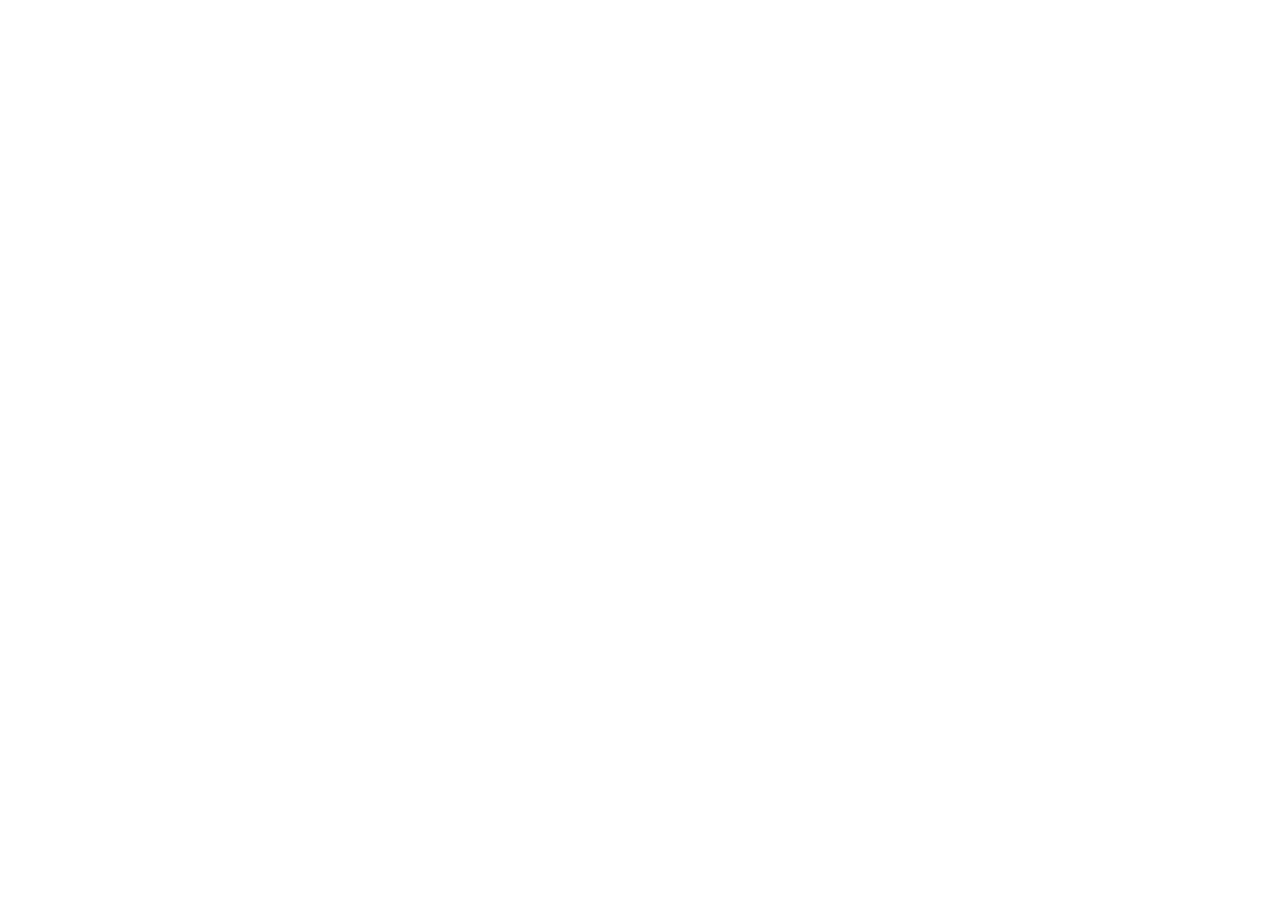
==== commit 87107cc5: "Update index.html" ====
--- a/index.html
+++ b/index.html
@@ -5,19 +5,18 @@
     <meta http-equiv="X-UA-Compatible" content="IE=Edge"/>
     
     <meta charset="utf-8"/>
-    <meta name="generator" content="Wix.com Website Builder"/>
-    <link rel="shortcut icon" href="https://www.wix.com/favicon.ico" type="image/x-icon"/>
-    <link rel="apple-touch-icon" href="https://www.wix.com/favicon.ico" type="image/x-icon"/>
+    <meta name="generator" content="Wix.com Website Builder"/> 
+    
     
     <meta http-equiv="X-Wix-Meta-Site-Id" content="6a3c37dd-0dab-47c8-b01d-e6773284179a"/>
     <meta http-equiv="X-Wix-Application-Instance-Id" content="91018471-c337-41bc-b17b-2edaa65cc1ba"/>
     
     
-        <meta http-equiv="X-Wix-Published-Version" content="111"/>
+        <meta http-equiv="X-Wix-Published-Version" content="118"/>
     
     
     
-        <meta http-equiv="etag" content="cfed4239521e8c3f5f32e99b32b5bd0a"/>
+        <meta http-equiv="etag" content="62803d5e42d5fcbaf1c2db2dd5f429d5"/>
     
     
     <meta name = "format-detection" content = "telephone=no"/>
@@ -29,6929 +28,15 @@
     
         <meta id="wixMobileViewport" name="viewport" content="width=980, user-scalable=yes"/>
     
-        
+    
+    
+    
+    
     <!-- META DATA -->
     <script type="text/javascript">
         
 
-        var serviceTopology = {"cacheKillerVersion":"1","staticServerUrl":"https://static.parastorage.com/","usersScriptsRoot":"//static.parastorage.com/services/wix-users/2.660.0","biServerUrl":"https://frog.wix.com/","userServerUrl":"https://users.wix.com/","billingServerUrl":"https://premium.wix.com/","mediaRootUrl":"https://static.wixstatic.com/","logServerUrl":"https://frog.wix.com/plebs","monitoringServerUrl":"https://TODO/","usersClientApiUrl":"https://users.wix.com/wix-users","publicStaticBaseUri":"//static.parastorage.com/services/wix-public/1.253.0","basePublicUrl":"https://www.wix.com/","postLoginUrl":"https://www.wix.com/my-account","postSignUpUrl":"https://www.wix.com/new/account","baseDomain":"wix.com","staticMediaUrl":"https://static.wixstatic.com/media","staticAudioUrl":"https://music.wixstatic.com/mp3","staticDocsUrl":"https://docs.wixstatic.com/ugd","emailServer":"https://assets.wix.com/common-services/notification/invoke","blobUrl":"https://static.parastorage.com/wix_blob","htmlEditorUrl":"http://editor.wix.com/html","siteMembersUrl":"https://users.wix.com/wix-sm","scriptsLocationMap":{"automation":"https://static.parastorage.com/services/automation/1.23.0","bootstrap":"https://static.parastorage.com/services/bootstrap/2.1229.80","ck-editor":"https://static.parastorage.com/services/ck-editor/1.87.3","core":"https://static.parastorage.com/services/core/2.1229.80","dbsm-editor-app":"https://static.parastorage.com/services/dbsm-editor-app/1.556.0","dbsm-viewer-app":"https://static.parastorage.com/services/dbsm-viewer-app/1.349.0","ecommerce":"https://static.parastorage.com/services/ecommerce/1.203.0","fallback-viewer-app":"https://static.parastorage.com/services/fallback-viewer-app/1.0.0","js-platform-apps-configuration":"https://static.parastorage.com/services/js-platform-apps-configuration/1.26.0","js-wixcode-sdk":"https://static.parastorage.com/services/js-wixcode-sdk/1.289.0","langs":"https://static.parastorage.com/services/langs/2.577.0","linguist-flags":"https://static.parastorage.com/services/linguist-flags/1.11.0","promote-analytics-adapter":"https://static.parastorage.com/services/promote-analytics-adapter/2.68.0","promote-seo-renderer":"https://static.parastorage.com/services/promote-seo-renderer/1.2.0","santa":"https://static.parastorage.com/services/santa/1.6631.7","santa-langs":"https://static.parastorage.com/services/santa-langs/1.4296.0","santa-resources":"https://static.parastorage.com/services/santa-resources/1.2.0","santa-site-auth-module":"https://static.parastorage.com/services/santa-site-auth-module/1.9.0","semi-native-sdk":"https://static.parastorage.com/services/semi-native-sdk/1.8.0","sitemembers":"https://static.parastorage.com/services/sm-js-sdk/1.31.0","skins":"https://static.parastorage.com/services/skins/2.1229.80","tpa":"https://static.parastorage.com/services/tpa/2.1065.0","web":"https://static.parastorage.com/services/web/2.1229.80","wix-bolt":"https://static.parastorage.com/services/wix-bolt/1.1368.0","wix-code-platform":"https://static.parastorage.com/services/wix-code-platform/1.54.0","wix-music-embed":"https://static.parastorage.com/services/wix-music-embed/1.26.0","wix-ui-santa":"https://static.parastorage.com/services/wix-ui-santa/1.23.0","wixapps":"https://static.parastorage.com/services/wixapps/2.486.0","wixcode-namespaces":"https://static.parastorage.com/services/wixcode-namespaces/1.61.0"},"developerMode":false,"productionMode":true,"staticServerFallbackUrl":"https://sslstatic.wix.com/","staticVideoUrl":"https://video.wixstatic.com/","cloudStorageUrl":"https://static.wixstatic.com/","usersDomainUrl":"https://users.wix.com/wix-users","scriptsDomainUrl":"https://static.parastorage.com/","userFilesUrl":"https://static.parastorage.com/","staticHTMLComponentUrl":"https://parvikapav-wixsite-com.filesusr.com/","secured":true,"ecommerceCheckoutUrl":"https://www.safer-checkout.com/","premiumServerUrl":"https://premium.wix.com/","digitalGoodsServerUrl":"https://dgs.wixapps.net/","wixCloudBaseDomain":"wix-code.com","mailServiceSuffix":"/_api/common-services/notification/invoke","staticVideoHeadRequestUrl":"https://storage.googleapis.com/video.wixstatic.com","protectedPageResolverUrl":"https://site-pages.wix.com/_api/wix-public-html-info-webapp/resolve_protected_page_urls","mediaUploadServerUrl":"https://files.wix.com/","siteAssetsServerUrl":"https://siteassets.parastorage.com/pages","staticServerWixDomainUrl":"https://www.wix.com/_partials","adaptiveVideoDomain":"https://files.wix.com/","scriptsVersionsMap":{"santa-data-fixer":"1.385.0","santa-site-metadata":"1.71.0","santa-main-r":"1.100.0"},"publicStaticsUrl":"//static.parastorage.com/services/wix-public/1.253.0"};
+        var serviceTopology = {"cacheKillerVersion":"1","staticServerUrl":"https://static.parastorage.com/","usersScriptsRoot":"//static.parastorage.com/services/wix-users/2.660.0","biServerUrl":"https://frog.wix.com/","userServerUrl":"https://users.wix.com/","billingServerUrl":"https://premium.wix.com/","mediaRootUrl":"https://static.wixstatic.com/","logServerUrl":"https://frog.wix.com/plebs","monitoringServerUrl":"https://TODO/","usersClientApiUrl":"https://users.wix.com/wix-users","publicStaticBaseUri":"//static.parastorage.com/services/wix-public/1.253.0","basePublicUrl":"https://www.wix.com/","postLoginUrl":"https://www.wix.com/my-account","postSignUpUrl":"https://www.wix.com/new/account","baseDomain":"wix.com","staticMediaUrl":"https://static.wixstatic.com/media","staticAudioUrl":"https://music.wixstatic.com/mp3","staticDocsUrl":"https://docs.wixstatic.com/ugd","emailServer":"https://assets.wix.com/common-services/notification/invoke","blobUrl":"https://static.parastorage.com/wix_blob","htmlEditorUrl":"http://editor.wix.com/html","siteMembersUrl":"https://users.wix.com/wix-sm","scriptsLocationMap":{"automation":"https://static.parastorage.com/services/automation/1.23.0","bootstrap":"https://static.parastorage.com/services/bootstrap/2.1229.80","ck-editor":"https://static.parastorage.com/services/ck-editor/1.87.3","core":"https://static.parastorage.com/services/core/2.1229.80","dbsm-editor-app":"https://static.parastorage.com/services/dbsm-editor-app/1.555.0","dbsm-viewer-app":"https://static.parastorage.com/services/dbsm-viewer-app/1.350.0","ecommerce":"https://static.parastorage.com/services/ecommerce/1.203.0","fallback-viewer-app":"https://static.parastorage.com/services/fallback-viewer-app/1.0.0","js-platform-apps-configuration":"https://static.parastorage.com/services/js-platform-apps-configuration/1.26.0","js-wixcode-sdk":"https://static.parastorage.com/services/js-wixcode-sdk/1.295.0","langs":"https://static.parastorage.com/services/langs/2.577.0","linguist-flags":"https://static.parastorage.com/services/linguist-flags/1.11.0","promote-analytics-adapter":"https://static.parastorage.com/services/promote-analytics-adapter/2.70.0","promote-seo-renderer":"https://static.parastorage.com/services/promote-seo-renderer/1.2.0","santa":"https://static.parastorage.com/services/santa/1.6746.7","santa-langs":"https://static.parastorage.com/services/santa-langs/1.4343.0","santa-resources":"https://static.parastorage.com/services/santa-resources/1.2.0","santa-site-auth-module":"https://static.parastorage.com/services/santa-site-auth-module/1.9.0","semi-native-sdk":"https://static.parastorage.com/services/semi-native-sdk/1.8.0","sitemembers":"https://static.parastorage.com/services/sm-js-sdk/1.31.0","skins":"https://static.parastorage.com/services/skins/2.1229.80","tpa":"https://static.parastorage.com/services/tpa/2.1065.0","web":"https://static.parastorage.com/services/web/2.1229.80","wix-bolt":"https://static.parastorage.com/services/wix-bolt/1.1688.0","wix-code-platform":"https://static.parastorage.com/services/wix-code-platform/1.54.0","wix-code-viewer-app":"https://static.parastorage.com/services/wix-code-viewer-app/1.3.0","wix-music-embed":"https://static.parastorage.com/services/wix-music-embed/1.26.0","wix-ui-santa":"https://static.parastorage.com/services/wix-ui-santa/1.23.0","wixapps":"https://static.parastorage.com/services/wixapps/2.486.0","wixcode-namespaces":"https://static.parastorage.com/services/wixcode-namespaces/1.61.0"},"developerMode":false,"productionMode":true,"staticServerFallbackUrl":"https://sslstatic.wix.com/","staticVideoUrl":"https://video.wixstatic.com/","cloudStorageUrl":"https://static.wixstatic.com/","usersDomainUrl":"https://users.wix.com/wix-users","scriptsDomainUrl":"https://static.parastorage.com/","userFilesUrl":"https://static.parastorage.com/","staticHTMLComponentUrl":"https://parvikapav-wixsite-com.filesusr.com/","secured":true,"ecommerceCheckoutUrl":"https://www.safer-checkout.com/","premiumServerUrl":"https://premium.wix.com/","digitalGoodsServerUrl":"https://dgs.wixapps.net/","wixCloudBaseDomain":"wix-code.com","mailServiceSuffix":"/_api/common-services/notification/invoke","staticVideoHeadRequestUrl":"https://storage.googleapis.com/video.wixstatic.com","protectedPageResolverUrl":"https://site-pages.wix.com/_api/wix-public-html-info-webapp/resolve_protected_page_urls","mediaUploadServerUrl":"https://files.wix.com/","siteAssetsServerUrl":"https://siteassets.parastorage.com/pages","staticServerWixDomainUrl":"https://www.wix.com/_partials","adaptiveVideoDomain":"https://files.wix.com/","scriptsVersionsMap":{"santa-data-fixer":"1.385.0","santa-site-metadata":"1.173.0","santa-main-r":"1.100.0"},"publicStaticsUrl":"//static.parastorage.com/services/wix-public/1.253.0"};
         var santaModels = true;
         var isStreaming = true;
-        var rendererModel = {"metaSiteId":"6a3c37dd-0dab-47c8-b01d-e6773284179a","siteInfo":{"documentType":"UGC","applicationType":"HtmlWeb","siteId":"91018471-c337-41bc-b17b-2edaa65cc1ba","siteTitleSEO":"Home | Parvika Singhal"},"clientSpecMap":{"5":{"type":"public","applicationId":5,"appDefinitionId":"14bca956-e09f-f4d6-14d7-466cb3f09103","appDefinitionName":"Wix Cashier","instance":"cmn6xZaM1mc9D4ZS5fowohPBBhJqtgThyD-uREGKoXM.[base64]","instanceId":"76b557e7-a6d8-4d97-bc74-62c510edf523","sectionPublished":true,"sectionMobilePublished":false,"sectionSeoEnabled":true,"widgets":{},"appRequirements":{"requireSiteMembers":false},"isWixTPA":true,"installedAtDashboard":true,"permissions":{"revoked":false}},"10":{"type":"public","applicationId":10,"appDefinitionId":"55cd9036-36bb-480b-8ddc-afda3cb2eb8d","appDefinitionName":"PriceQuotes","instance":"7gvusplFNSVbwnm20W6uYhfuxKinbvoBrDW0RmnOHCs.[base64]","instanceId":"6d5b286d-6d23-4f19-98ab-2ce75c41de5d","sectionPublished":true,"sectionMobilePublished":false,"sectionSeoEnabled":true,"widgets":{},"appRequirements":{"requireSiteMembers":false},"isWixTPA":true,"installedAtDashboard":true,"permissions":{"revoked":false},"appFields":{}},"14":{"type":"public","applicationId":14,"appDefinitionId":"146c0d71-352e-4464-9a03-2e868aabe7b9","appDefinitionName":"Ascend Tasks","instance":"G15fvNvFzvecXwg_-HvU5tfort5jDLMzoGBS2Vurt8E.[base64]","instanceId":"5139abe5-e4b4-4792-ad67-307731cb5eb7","sectionPublished":true,"sectionMobilePublished":false,"sectionSeoEnabled":true,"widgets":{},"appRequirements":{"requireSiteMembers":false},"isWixTPA":true,"installedAtDashboard":true,"permissions":{"revoked":false},"appFields":{}},"1447":{"type":"public","applicationId":1447,"appDefinitionId":"1375baa8-8eca-5659-ce9d-455b2009250d","appDefinitionName":"Wix Get Subscribers","instance":"xxexD1OEEv2S734fXXJXiT1QlHWW8OsT2kn4VDMkdhI.[base64]","instanceId":"8f20fd6e-352d-4192-b49e-ad4d1c9fc958","sectionPublished":true,"sectionMobilePublished":false,"sectionSeoEnabled":true,"widgets":{"1375babd-6f2b-87ed-ff19-5778602c8b86":{"widgetUrl":"https:\/\/gs.wixapps.net\/statics\/index","widgetId":"1375babd-6f2b-87ed-ff19-5778602c8b86","refreshOnWidthChange":true,"mobileUrl":"https:\/\/gs.wixapps.net\/statics\/index","published":true,"mobilePublished":true,"seoEnabled":true,"preFetch":false,"shouldBeStretchedByDefault":false,"shouldBeStretchedByDefaultMobile":false,"componentFields":{},"tpaWidgetId":"wix_shoutout_widget","default":true}},"appRequirements":{"requireSiteMembers":false},"isWixTPA":true,"installedAtDashboard":false,"permissions":{"revoked":true},"appFields":{}},"6":{"type":"public","applicationId":6,"appDefinitionId":"141fbfae-511e-6817-c9f0-48993a7547d1","appDefinitionName":"Inbox","instance":"vKqT8kVw5RjQCh9HyIbLn5_gpvaCU36JMog6VQXTsew.[base64]","instanceId":"f9841605-36a7-4700-af08-39262fcd7557","sectionPublished":true,"sectionMobilePublished":false,"sectionSeoEnabled":true,"widgets":{},"appRequirements":{"requireSiteMembers":false},"isWixTPA":true,"installedAtDashboard":true,"permissions":{"revoked":false},"appFields":null},"9":{"type":"public","applicationId":9,"appDefinitionId":"1480c568-5cbd-9392-5604-1148f5faffa0","appDefinitionName":"Get Found on Google","instance":"RlZ60x8tXxjv5DqQz0Pe2r26dQTQg6OfMTGx45tf-zs.[base64]","instanceId":"2b70bc7d-abe2-4c76-8938-f823695a9d0a","sectionPublished":true,"sectionMobilePublished":false,"sectionSeoEnabled":true,"widgets":{},"appRequirements":{"requireSiteMembers":false},"isWixTPA":true,"installedAtDashboard":true,"permissions":{"revoked":false},"appFields":{}},"2349":{"type":"public","applicationId":2349,"appDefinitionId":"14517e1a-3ff0-af98-408e-2bd6953c36a2","appDefinitionName":"Wix Chat","instance":"JwuzwSvkaIczAURnxSplNaTdq-EpGJperLwxjsSbAmY.[base64]","instanceId":"82badae1-a14c-443f-839f-ff193e9e5352","sectionPublished":true,"sectionMobilePublished":false,"sectionSeoEnabled":true,"widgets":{"14517f3f-ffc5-eced-f592-980aaa0bbb5c":{"widgetUrl":"https:\/\/engage.wixapps.net\/_api\/crm-inbox-server\/chat\/renderPublic\/index","widgetId":"14517f3f-ffc5-eced-f592-980aaa0bbb5c","refreshOnWidthChange":true,"gluedOptions":{"placement":"BOTTOM_RIGHT","verticalMargin":0.0,"horizontalMargin":0.0},"published":true,"mobilePublished":false,"seoEnabled":true,"preFetch":false,"shouldBeStretchedByDefault":false,"shouldBeStretchedByDefaultMobile":false,"componentFields":{},"tpaWidgetId":"wix_visitors","default":true}},"appRequirements":{"requireSiteMembers":false},"isWixTPA":true,"installedAtDashboard":false,"permissions":{"revoked":true},"appFields":{"featuresForNewPackagePicker":[{"forPackages":[{"packageId":"Professional","value":"50"},{"packageId":"Sales","value":"150"},{"packageId":"Teams","value":"Unlimited"}]},{"forPackages":[{"packageId":"Professional","value":"true"},{"packageId":"Sales","value":"true"},{"packageId":"Teams","value":"true"}]},{"forPackages":[{"packageId":"Professional","value":"true"},{"packageId":"Sales","value":"true"},{"packageId":"Teams","value":"true"}]},{"forPackages":[{"packageId":"Professional","value":"true"},{"packageId":"Sales","value":"true"},{"packageId":"Teams","value":"true"}]},{"forPackages":[{"packageId":"Professional","value":"true"},{"packageId":"Sales","value":"true"},{"packageId":"Teams","value":"true"}]},{"forPackages":[{"packageId":"Professional","value":"true"},{"packageId":"Sales","value":"true"},{"packageId":"Teams","value":"true"}]},{"forPackages":[{"packageId":"Professional","value":"true"},{"packageId":"Sales","value":"true"},{"packageId":"Teams","value":"true"}]},{"forPackages":[{"packageId":"Professional","value":"true"},{"packageId":"Sales","value":"true"},{"packageId":"Teams","value":"true"}]},{"forPackages":[{"packageId":"Sales","value":"true"},{"packageId":"Teams","value":"true"}]},{"forPackages":[{"packageId":"Teams","value":"true"}]}],"mostPopularPackage":"Sales","premiumBundle":{"parentAppId":"ee21fe60-48c5-45e9-95f4-6ca8f9b1c9d9","parentAppSlug":"ee21fe60-48c5-45e9-95f4-6ca8f9b1c9d9"}}},"13":{"type":"sitemembers","applicationId":13,"collectionType":"Open","collectionFormFace":"Register","collectionExposure":"Public","smcollectionId":"dd0ef6da-aeb5-422f-bd2b-d29fef0a3efb"},"2":{"type":"appbuilder","applicationId":2,"appDefinitionId":"3d590cbc-4907-4cc4-b0b1-ddf2c5edf297","instanceId":"362b4dba-b958-4425-afd5-8e0ac174180e","state":"Initialized"},"12":{"type":"public","applicationId":12,"appDefinitionId":"14b89688-9b25-5214-d1cb-a3fb9683618b","appDefinitionName":"Mobile App-Social Posts","instance":"6tR7jpLVMyJPxVIjC9WKEkS5GE_38dnaKwoSxbpvxUo.[base64]","instanceId":"f5f7d604-3211-48e5-b249-0d3c2c372aef","sectionPublished":true,"sectionMobilePublished":false,"sectionSeoEnabled":true,"widgets":{},"appRequirements":{"requireSiteMembers":false},"isWixTPA":true,"installedAtDashboard":true,"permissions":{"revoked":false},"appFields":{}},"7":{"type":"public","applicationId":7,"appDefinitionId":"13ee94c1-b635-8505-3391-97919052c16f","appDefinitionName":"Wix Invoices","instance":"vbSHApBdQJW79APrIj-i2DeCshjso7J5ClthtKAJvtw.[base64]","instanceId":"ee6586f3-f052-4d85-9409-380bc4a492c2","sectionPublished":true,"sectionMobilePublished":false,"sectionSeoEnabled":true,"widgets":{},"appRequirements":{"requireSiteMembers":false},"isWixTPA":true,"installedAtDashboard":true,"permissions":{"revoked":false},"appFields":null},"-666":{"type":"metasite","metaSiteId":"6a3c37dd-0dab-47c8-b01d-e6773284179a","appDefId":"22bef345-3c5b-4c18-b782-74d4085112ff","instance":"uTRPpVDrwPxWuRpS8MOH1eU7SoiFmneHuUv4xbKmWWo.[base64]","applicationId":-666},"3":{"type":"public","applicationId":3,"appDefinitionId":"135c3d92-0fea-1f9d-2ba5-2a1dfb04297e","appDefinitionName":"Email Marketing","instance":"hXgIXwBYW97nSpK-jLSTYbP5sJi7r79HqYyJRPYCdMg.[base64]","instanceId":"7c0d8a0b-a50b-4b47-99df-b2ae6d70feb0","sectionPublished":true,"sectionMobilePublished":false,"sectionSeoEnabled":true,"widgets":{"141995eb-c700-8487-6366-a482f7432e2b":{"widgetUrl":"https:\/\/so-feed.codev.wixapps.net\/widget","widgetId":"141995eb-c700-8487-6366-a482f7432e2b","refreshOnWidthChange":true,"mobileUrl":"https:\/\/so-feed.codev.wixapps.net\/widget","published":true,"mobilePublished":true,"seoEnabled":true,"preFetch":false,"shouldBeStretchedByDefault":false,"shouldBeStretchedByDefaultMobile":false,"componentFields":{},"tpaWidgetId":"shoutout_feed","default":true}},"appRequirements":{"requireSiteMembers":false},"isWixTPA":true,"installedAtDashboard":true,"permissions":{"revoked":false},"appFields":{"premiumBundle":{"parentAppId":"ee21fe60-48c5-45e9-95f4-6ca8f9b1c9d9","parentAppSlug":"ee21fe60-48c5-45e9-95f4-6ca8f9b1c9d9"}}},"16":{"type":"public","applicationId":16,"appDefinitionId":"14bcded7-0066-7c35-14d7-466cb3f09103","appDefinitionName":"Wix Blog","instance":"De2lf0Z1EnCXVk-IJQdMRSfrb9mpuDzvOk6Z4rOc4HY.[base64]","instanceId":"ed23b202-76b3-4eb5-8623-c00cd14a4ecd","sectionUrl":"https:\/\/social-blog.wix.com\/","sectionMobileUrl":"https:\/\/social-blog.wix.com\/","appWorkerUrl":"https:\/\/ding.wix.com\/asdk\/dispatcher.html","sectionPublished":true,"sectionMobilePublished":true,"sectionSeoEnabled":true,"sectionDefaultPage":"","sectionRefreshOnWidthChange":true,"widgets":{"14e5b39b-6d47-99c3-3ee5-cee1c2574c89":{"widgetUrl":"https:\/\/social-blog.wix.com\/custom-feed-widget","widgetId":"14e5b39b-6d47-99c3-3ee5-cee1c2574c89","refreshOnWidthChange":true,"mobileUrl":"https:\/\/social-blog.wix.com\/custom-feed-widget","published":true,"mobilePublished":true,"seoEnabled":true,"preFetch":false,"shouldBeStretchedByDefault":false,"shouldBeStretchedByDefaultMobile":false,"componentFields":{"useSsrSeo":true},"tpaWidgetId":"custom-feed-widget","default":false},"14f260f9-c2eb-50e8-9b3c-4d21861fe58f":{"widgetUrl":"https:\/\/social-blog.wix.com\/member-comments-page","widgetId":"14f260f9-c2eb-50e8-9b3c-4d21861fe58f","refreshOnWidthChange":true,"mobileUrl":"https:\/\/social-blog.wix.com\/member-comments-page","appPage":{"id":"member-comments-page","name":"Blog Comments ","defaultPage":"","hidden":true,"multiInstanceEnabled":false,"order":3,"indexable":false,"fullPage":false,"landingPageInMobile":false,"hideFromMenu":false},"published":true,"mobilePublished":true,"seoEnabled":false,"preFetch":false,"shouldBeStretchedByDefault":false,"shouldBeStretchedByDefaultMobile":true,"componentFields":{},"default":false},"14e5b36b-e545-88a0-1475-2487df7e9206":{"widgetUrl":"https:\/\/social-blog.wix.com\/recent-posts-widget","widgetId":"14e5b36b-e545-88a0-1475-2487df7e9206","refreshOnWidthChange":true,"mobileUrl":"https:\/\/social-blog.wix.com\/recent-posts-widget","published":true,"mobilePublished":true,"seoEnabled":true,"preFetch":false,"shouldBeStretchedByDefault":false,"shouldBeStretchedByDefaultMobile":false,"componentFields":{"useSsrSeo":true},"tpaWidgetId":"recent-posts-widget","default":false},"211b5287-14e2-4690-bb71-525908938c81":{"widgetUrl":"https:\/\/social-blog.wix.com\/post","widgetId":"211b5287-14e2-4690-bb71-525908938c81","refreshOnWidthChange":true,"mobileUrl":"https:\/\/social-blog.wix.com\/post","appPage":{"id":"post","name":"Post","defaultPage":"","hidden":true,"multiInstanceEnabled":false,"order":6,"indexable":true,"fullPage":false,"landingPageInMobile":false,"hideFromMenu":false},"published":true,"mobilePublished":true,"seoEnabled":true,"preFetch":false,"shouldBeStretchedByDefault":false,"shouldBeStretchedByDefaultMobile":true,"componentFields":{"useSsrSeo":true},"default":false},"1515a9e7-b579-fbbb-43fc-0e3051c14803":{"widgetUrl":"https:\/\/social-blog.wix.com\/rss-feed-widget","widgetId":"1515a9e7-b579-fbbb-43fc-0e3051c14803","refreshOnWidthChange":true,"mobileUrl":"https:\/\/social-blog.wix.com\/rss-feed-widget","published":true,"mobilePublished":true,"seoEnabled":false,"preFetch":false,"shouldBeStretchedByDefault":false,"shouldBeStretchedByDefaultMobile":false,"componentFields":{},"tpaWidgetId":"rss-feed-widget","default":false},"14f26118-b65b-b1c1-b6db-34d5da9dd623":{"widgetUrl":"https:\/\/social-blog.wix.com\/member-posts-page","widgetId":"14f26118-b65b-b1c1-b6db-34d5da9dd623","refreshOnWidthChange":true,"mobileUrl":"https:\/\/social-blog.wix.com\/member-posts-page","appPage":{"id":"member-posts-page","name":"Blog Posts","defaultPage":"","hidden":true,"multiInstanceEnabled":false,"order":5,"indexable":false,"fullPage":false,"landingPageInMobile":false,"hideFromMenu":false},"published":true,"mobilePublished":true,"seoEnabled":false,"preFetch":false,"shouldBeStretchedByDefault":false,"shouldBeStretchedByDefaultMobile":true,"componentFields":{},"default":false},"14f26109-514f-f9a8-9b3c-4d21861fe58f":{"widgetUrl":"https:\/\/social-blog.wix.com\/member-likes-page","widgetId":"14f26109-514f-f9a8-9b3c-4d21861fe58f","refreshOnWidthChange":true,"mobileUrl":"https:\/\/social-blog.wix.com\/member-likes-page","appPage":{"id":"member-likes-page","name":"Blog Likes","defaultPage":"","hidden":true,"multiInstanceEnabled":false,"order":4,"indexable":false,"fullPage":false,"landingPageInMobile":false,"hideFromMenu":false},"published":true,"mobilePublished":true,"seoEnabled":false,"preFetch":false,"shouldBeStretchedByDefault":false,"shouldBeStretchedByDefaultMobile":true,"componentFields":{},"default":false},"14f260e4-ea13-f861-b0ba-4577df99b961":{"widgetUrl":"https:\/\/social-blog.wix.com\/member-drafts-page","widgetId":"14f260e4-ea13-f861-b0ba-4577df99b961","refreshOnWidthChange":true,"mobileUrl":"https:\/\/social-blog.wix.com\/member-drafts-page","appPage":{"id":"member-drafts-page","name":"My Drafts","defaultPage":"","hidden":true,"multiInstanceEnabled":false,"order":2,"indexable":false,"fullPage":false,"landingPageInMobile":false,"hideFromMenu":false},"published":true,"mobilePublished":true,"seoEnabled":false,"preFetch":false,"shouldBeStretchedByDefault":false,"shouldBeStretchedByDefaultMobile":true,"componentFields":{},"default":false},"14c1462a-97f2-9f6a-7bb7-f5541f23caa6":{"widgetUrl":"https:\/\/social-blog.wix.com\/","widgetId":"14c1462a-97f2-9f6a-7bb7-f5541f23caa6","refreshOnWidthChange":true,"mobileUrl":"https:\/\/social-blog.wix.com\/","appPage":{"id":"blog","name":"Blog","defaultPage":"","hidden":false,"multiInstanceEnabled":false,"order":1,"indexable":true,"fullPage":false,"landingPageInMobile":false,"hideFromMenu":false},"published":true,"mobilePublished":true,"seoEnabled":true,"preFetch":false,"shouldBeStretchedByDefault":false,"shouldBeStretchedByDefaultMobile":true,"componentFields":{"useSsrSeo":true},"default":true}},"appRequirements":{"requireSiteMembers":false},"isWixTPA":true,"installedAtDashboard":false,"permissions":{"revoked":true},"appFields":{"platform":{"editorScriptUrl":"https:\/\/social-blog.wix.com\/editor-script.js"}}},"11":{"type":"public","applicationId":11,"appDefinitionId":"f123e8f1-4350-4c9b-b269-04adfadda977","appDefinitionName":"Promote Home","instance":"7fRrgArb3wVtAnSkA5oCab3nUrMqlTVERrR-eZtpBT4.[base64]","instanceId":"8afdc4e9-a748-4ba7-bdcf-c9460bca5b23","sectionPublished":true,"sectionMobilePublished":false,"sectionSeoEnabled":true,"widgets":{},"appRequirements":{"requireSiteMembers":false},"isWixTPA":true,"installedAtDashboard":true,"permissions":{"revoked":false},"appFields":{}},"8":{"type":"public","applicationId":8,"appDefinitionId":"150ae7ee-c74a-eecd-d3d7-2112895b988a","appDefinitionName":"Marketing Integration","instance":"rqcUE5eYqJafpuSS7IrHjeYPBTj2fhlYdgLFOlTe4b8.[base64]","instanceId":"4f68ef4a-d91f-41f0-960f-a4ebf58214ec","sectionPublished":true,"sectionMobilePublished":false,"sectionSeoEnabled":true,"widgets":{},"appRequirements":{"requireSiteMembers":false},"isWixTPA":true,"installedAtDashboard":true,"permissions":{"revoked":false},"appFields":{}},"4":{"type":"public","applicationId":4,"appDefinitionId":"139ef4fa-c108-8f9a-c7be-d5f492a2c939","appDefinitionName":"Automated Emails","instance":"mrcLA4ErykuNgpnurFcPBDpXNe0YdAsYbeZ3YPXxNkI.[base64]","instanceId":"986fa319-1f54-4f5e-a937-57833e7bfa02","sectionPublished":true,"sectionMobilePublished":false,"sectionSeoEnabled":true,"widgets":{},"appRequirements":{"requireSiteMembers":false},"isWixTPA":true,"installedAtDashboard":true,"permissions":{"revoked":false}},"15":{"type":"onboarding","applicationId":15,"storyId":"554eb5e6-4123-4160-9208-02259d316615","inUse":true}},"premiumFeatures":[],"geo":"USA","languageCode":"en","locale":"en-us","previewMode":false,"userId":"9956634f-352a-43d6-a344-8383dee68370","siteMetaData":{"preloader":{"uri":"","enabled":false},"adaptiveMobileOn":true,"quickActions":{"socialLinks":[],"colorScheme":"dark","configuration":{"quickActionsMenuEnabled":false,"navigationMenuEnabled":true,"phoneEnabled":false,"emailEnabled":false,"addressEnabled":false,"socialLinksEnabled":false}},"contactInfo":{"companyName":"","phone":"","fax":"","email":"","address":""},"renderHints":{"containsTPA":false,"isMeshReady":true,"containsAppPart":false,"containsAppPart2":false}},"runningExperiments":{"sv_includeRavenInPreview":"new","renderAboveTheFold":"new","useEarlyLinkCheck":"new","sv_ssrTpaAboveTheFold":"new","sv_ssrLoadProGallery":"new","sv_nativeCartIcon":"new","sv_blogStudioExperiment":"old","sv_removeTestNode":"new","sv_ampLinkTag":"new","sv_ssrLoadTpa":"new","sv_fix_animation_delay":"new","sv_contactFormUseFormBuilderSubmit":"new","sv_ssrNoPagesData":"new","sv_twitterMetaTags":"new","sv_dontDeleteSvSessionCookieOnLogout":"new","sv_kill980":"new","sv_tpaSetPageMetadata":"new","sv_wixInternalAuthDialogsNew":"new","earlyLoadJSEx":"new","preconnectTPA":"new","newLoginTheme":"new","sv_fontsByAgent":"new","sv_fixedMobileHeader":"new","sv_ssrLoadArtStore":"new","sv_ssrBufferEvents":"new","sv_blogSocialCounters":"new","sv_meshReadyFallback":"new","sv_tinyMenuCloseOnClickOutside":"new","sv_meshLayout":"new","sv_tpaRevokeInTemplate":"new","sv_ssr_image_src":"new","ssrFontShortcut":"new","sv_ssrLoadBookings":"new","sv_tpaStateChangedEvent":"new","wixCodeNoIframe":"new","useRegExpForFontsParse":"new","sv_orphanSlideDataFixer":"new","sv_nativeComponents":"new","sv_fixTpaGap":"new","useFontFaceSet":"new","sv_hideCompInSafari":"new","sv_postmessage_security":"new","renderProgressive":"new","sv_enableBackgroundVideoOnTablet":"new","sv_tpaAddChatApp":"new","sv_rotateText":"new","sv_restoreAutosaveWhenMobileFails":"new","sv_ssrLoadRestaurants":"new","sv_ssrLoadGetSubscrbers":"new","ssrCompPrefetch":"new","displayWixAdsNewVersion":"new","sv_getDataFixedPageJsonAndUseThem":"new","sv_videobox_mobile":"new","sv_image_name_url":"new","sv_contactFormSubmitPromoteAnalytics":"new","earlyLoadJS":"new","xsrfHeaderOnPostRequests":"new","sv_loadGhostStructure":"new","sv_includeBlankUrl":"new","sv_ssrCache":"new"},"urlFormatModel":{"format":"slash","forbiddenPageUriSEOs":["app","apps","_api","robots.txt","sitemap.xml","feed.xml","sites"],"pageIdToResolvedUriSEO":{}},"passwordProtectedPages":[],"useSandboxInHTMLComp":true,"siteMediaToken":"eyJhbGciOiJIUzI1NiJ9.[base64].h-LAQeYLJhcEG24JdSX__VSMuHpeVKqsZe_c1lDlnIE","mediaAuthToken":"eyJhbGciOiJIUzI1NiJ9.[base64].6bxDYEFJ0borSVRxN93xnl42PqosUN7k6bj8VbXFGrw","pagesPlatformApplications":{},"sitePropertiesInfo":{"siteDisplayName":"Website","locale":"en-us","currency":"USD","timeZone":"America\/Phoenix"},"seo":false,"pageList":{"pages":[{"pageId":"n8lau","title":"Home","pageUriSEO":"home-1","pageJsonFileName":"995663_2a5956f9d79caaec4d5b2e29bbdfd78f_111.json"}],"mainPageId":"n8lau","masterPageJsonFileName":"995663_3d3058faff9fc108f76a65881f8c1c60_110.json","topology":[{"baseUrl":"https:\/\/static.wixstatic.com\/","parts":"sites\/{filename}.z?v=3"},{"baseUrl":"https:\/\/staticorigin.wixstatic.com\/","parts":"sites\/{filename}.z?v=3"},{"baseUrl":"https:\/\/fallback.wix.com\/","parts":"wix-html-editor-pages-webapp\/page\/{filename}"}],"fixedPagePath":{"baseUrl":"siteassets.parastorage.com\/pages","parts":"\/fixedData?ck={ck}&experiments={experiments}&isHttps={isHttps}&isUrlMigrated={isUrlMigrated}&metaSiteId={metaSiteId}&pageId={pageId}&quickActionsMenuEnabled={quickActionsMenuEnabled}&siteId=91018471-c337-41bc-b17b-2edaa65cc1bav=3&version={version}"}}};
-        var publicModel = {"domain":"wixsite.com","externalBaseUrl":"https:\/\/parvikapav.wixsite.com\/website","unicodeExternalBaseUrl":"https:\/\/parvikapav.wixsite.com\/website","pageList":{"pages":[{"pageId":"n8lau","title":"Home","pageUriSEO":"home-1","pageJsonFileName":"995663_2a5956f9d79caaec4d5b2e29bbdfd78f_111.json"}],"mainPageId":"n8lau","masterPageJsonFileName":"995663_3d3058faff9fc108f76a65881f8c1c60_110.json","topology":[{"baseUrl":"https:\/\/static.wixstatic.com\/","parts":"sites\/{filename}.z?v=3"},{"baseUrl":"https:\/\/staticorigin.wixstatic.com\/","parts":"sites\/{filename}.z?v=3"},{"baseUrl":"https:\/\/fallback.wix.com\/","parts":"wix-html-editor-pages-webapp\/page\/{filename}"}],"fixedPagePath":{"baseUrl":"siteassets.parastorage.com\/pages","parts":"\/fixedData?ck={ck}&experiments={experiments}&isHttps={isHttps}&isUrlMigrated={isUrlMigrated}&metaSiteId={metaSiteId}&pageId={pageId}&quickActionsMenuEnabled={quickActionsMenuEnabled}&siteId=91018471-c337-41bc-b17b-2edaa65cc1bav=3&version={version}"}},"timeSincePublish":21813,"favicon":"","deviceInfo":{"deviceType":"Desktop","browserType":"Chrome","browserVersion":72},"siteRevision":111,"sessionInfo":{"hs":1691002793,"svSession":"46e8de2f022444b68532667d55b0412842c22c6bd7f2c84d5e328c2ac36ee2dd294c36fca09fb6fc5e7b155b3f248c2b1e60994d53964e647acf431e4f798bcd44458e06dc328ac16a6e566c07d9368f0349dc1a6eb45676d6dd3d0308fb9b76","ctToken":"[base64]","isAnonymous":false,"visitorId":"6f5e4c97-0f75-4611-ad58-c5f668b1ba10"},"metaSiteFlags":[],"siteMembersProtectedPages":[],"indexable":true,"hasBlogAmp":false,"renderTime":1551330185911,"siteDisplayName":"Website","siteAssets":{"cacheVersions":{"dataFixer":1}},"siteMeshReady":true,"layoutMechanism":"MESH"};
-
-        var googleAnalytics = "";
-        var ipAnonymization = false;
-
-        var googleRemarketing = "";
-        var googleTagManager = "";
-        var facebookRemarketing = "";
-        var yandexMetrika = "";
-    </script>
-    
-    
-    
-        <script>
-            // BEAT MESSAGE
-            var wixBiSession = {
-                requestId: (function(r){for(var t=document.cookie.split(';'),e=0;e<t.length;e++){for(var n=t[e].split('='),o=n[0],u=n[1];' '===o[0];)o=o.substr(1);if(r===o)return u}return''})('requestId'),
-                viewerSessionId: 'xxxxxxxx-xxxx-4xxx-yxxx-xxxxxxxxxxxx'.replace(/[xy]/g, function (c) {
-                    var r = Math.random() * 16 | 0, v = c == 'x' ? r : (r & 0x3 | 0x8);
-                    return v.toString(16);
-                })
-                , initialTimestamp: Date.now(),
-                initialRequestTimestamp: (function() {
-                    if (window.performance) {
-                        if (window.performance.timeOrigin) {
-                            return performance.timeOrigin;
-                        } else if (performance.now) {
-                            return Date.now() - performance.now();
-                        }
-                    }
-                    return Date.now()
-                })()
-                , visitorId: publicModel.sessionInfo.visitorId
-                
-                , is_rollout: 0
-                , is_platform_loaded: 0
-                , dc: '96'
-                , renderType: 'bolt'
-                , wixBoltExclusionReason: ''
-                , wixBoltExclusionReasonMoreInfo: ''
-                , sendBeacon: /(\?|\&)suppressbi\=true(\&|$)/.test(location.search) ?
-                    function () {} :
-                    function(url) {
-                        var sent = false;
-                        try {
-                            sent = navigator.sendBeacon(url);
-                        } catch (e) {}
-                        if (!sent) {
-                            (new Image()).src = url;
-                        }
-                    }
-                , sendBeat: function (et, name, extra) {
-                    var tts = '';
-                    if (window.performance) {
-                        if (performance.now) {
-                            tts = '&tts=' + Math.round(performance.now());
-                        }
-                        if (name && performance.mark) {
-                            performance.mark(name + ' (beat ' + et + ')');
-                        }
-                    }
-                    var ts = et === 1 ? 0 : Date.now() - wixBiSession.initialTimestamp;
-                    extra = extra || ''
-                    if (extra.indexOf('pn=') === -1) {
-                        extra = '&pn=1' + extra
-                    }
-                    if (!wixBiSession.beatUrl) {
-                        wixBiSession.beatUrl = 'https://frog.wix.com/bt?src=29&evid=3'
-                            + '&v=1.1433.0'
-                            + '&msid=6a3c37dd-0dab-47c8-b01d-e6773284179a'
-                            + '&vsi=' + wixBiSession.viewerSessionId
-                            + '&rid=' + wixBiSession.requestId
-                            + '&viewer_name=bolt'
-                            + '&isp=0'
-                            + '&st=2'
-                            + '&is_rollout=0'
-                            + '&dc=96'
-                            + '&iss=1'
-                                + '&vid=' + wixBiSession.visitorId
-                                
-                            + '&url=' + encodeURIComponent(location.href.replace(/^http(s)?:\/\/(www\.)?/, ''));
-                        var referrer = document.referrer;
-                        if (referrer) {
-                            wixBiSession.beatUrl += '&ref=' + encodeURIComponent(referrer);
-                        }
-                    }
-                    wixBiSession.sendBeacon(wixBiSession.beatUrl
-                        + '&et=' + et
-                        + (name ? '&event_name=' + encodeURIComponent(name) : '')
-                        + '&ts=' + ts + tts
-                        + extra
-                    );
-                }
-            };
-            wixBiSession.sendBeat(1, 'Init');
-            // BEAT MESSAGE END
-        </script>
-    
-    
-    
-    
-    
-    
-        <meta name="fragment" content="!"/>
-    
-    
-    <!-- DATA -->
-    <script type="text/javascript">
-        
-            var adData = {};
-            var mobileAdData = {};
-        
-        var usersDomain = "https://users.wix.com/wix-users";
-        
-    </script>
-    
-    
-    
-    
-    
-    
-    
-    
-    
-    
-    
-    <script type="text/javascript">
-      var santaBase = 'https://static.parastorage.com/services/santa/1.6631.7';
-      var boltBase = 'https://static.parastorage.com/services/wix-bolt/1.1368.0';
-    </script>
-    
-
-    
-    
-    <script>
-      var requirejs = {
-        onNodeCreated: function(node) {
-          var src = node.getAttribute('src');
-          var shouldIgnore = ['googletagmanager.com', 'google-analytics.com', 'googleadservices.com', 'doubleclick.net', 'connect.facebook.net'].some(function (domain) {
-              return src.indexOf(domain) !== -1;
-          });
-          if (!shouldIgnore) {
-              node.setAttribute('crossorigin', 'anonymous')
-          }
-        }
-      }
-    </script>
-
-    
-    <script>
-      window.messageBuffer = [];
-      window.messageHandler = function(event) {messageBuffer.push(event)};
-      window.addEventListener('message', window.messageHandler, false);
-    </script>
-    
-
-    
-    <script id="sentry">(function(c,t,u,n,p,l,y,z,v){function e(b){if(!w){w=!0;var d=t.getElementsByTagName(u)[0],a=t.createElement(u);a.src=z;a.crossorigin="anonymous";a.addEventListener("load",function(){try{c[n]=q;c[p]=r;var a=c[l],d=a.init;a.init=function(a){for(var b in a)Object.prototype.hasOwnProperty.call(a,b)&&(v[b]=a[b]);d(v)};B(b,a)}catch(A){console.error(A)}});d.parentNode.insertBefore(a,d)}}function B(b,d){try{for(var a=0;a<b.length;a++)if("function"===typeof b[a])b[a]();var f=m.data,g=!1,h=!1;for(a=0;a<f.length;a++)if(f[a].f){h=
-            !0;var e=f[a];!1===g&&"init"!==e.f&&d.init();g=!0;d[e.f].apply(d,e.a)}!1===h&&d.init();var k=c[n],l=c[p];for(a=0;a<f.length;a++)f[a].e&&k?k.apply(c,f[a].e):f[a].p&&l&&l.apply(c,[f[a].p])}catch(C){console.error(C)}}for(var g=!0,x=!1,k=0;k<document.scripts.length;k++)if(-1<document.scripts[k].src.indexOf(y)){g="no"!==document.scripts[k].getAttribute("data-lazy");break}var w=!1,h=[],m=function(b){(b.e||b.p||b.f&&-1<b.f.indexOf("capture")||b.f&&-1<b.f.indexOf("showReportDialog"))&&g&&e(h);m.data.push(b)};
-            m.data=[];c[l]={onLoad:function(b){h.push(b);g&&!x||e(h)},forceLoad:function(){x=!0;g&&setTimeout(function(){e(h)})}};"init addBreadcrumb captureMessage captureException captureEvent configureScope withScope showReportDialog".split(" ").forEach(function(b){c[l][b]=function(){m({f:b,a:arguments})}});var q=c[n];c[n]=function(b,d,a,f,e){m({e:[].slice.call(arguments)});q&&q.apply(c,arguments)};var r=c[p];c[p]=function(b){m({p:b.reason});r&&r.apply(c,arguments)};g||setTimeout(function(){e(h)})})(window,document,
-            "script","onerror","onunhandledrejection","Sentry","5a24827ede1542b3a0c75f1efd9290fd","https://browser.sentry-cdn.com/4.6.2/bundle.min.js",{"dsn":"https://5a24827ede1542b3a0c75f1efd9290fd@sentry.wixpress.com/2"});</script>
-    
-    
-    <script async data-main="https://static.parastorage.com/services/wix-bolt/1.1368.0/bolt-main/app/main-r.min.js" src="https://static.parastorage.com/unpkg/requirejs-bolt@2.3.6/requirejs.min.js"></script>
-    
-    <script>
-      function polyfillsAreLoaded() {
-        var script = document.createElement('script');
-        script.src = 'https://static.parastorage.com/services/wix-bolt/1.1368.0/bolt-main/app/main-r.min.js';
-        
-        script.setAttribute('crossorigin', 'anonymous')
-        
-        document.head.appendChild(script);
-      }
-    </script>
-
-    
-    
-    
-    
-    <link id="viewerMainStyle" rel="stylesheet" type="text/css" href="https://static.parastorage.com/services/wix-bolt/1.1368.0/node_modules/wix-santa/static/css/viewer.min.css">
-    
-    
-    
-
-    
-
-
-
-            
-            
-            
-                
-                    <title>Home | Parvika Singhal</title>
-                
-                    <link rel="canonical" href="https://parvikapav.wixsite.com/website"/>
-                
-                    <meta property="og:title" content="Home | Parvika Singhal"/>
-                
-                    <meta property="og:url" content="https://parvikapav.wixsite.com/website"/>
-                
-                    <meta property="og:site_name" content="Website"/>
-                
-                    <meta property="og:type" content="Website"/>
-                
-                    <meta name="keywords" content="Da, Vincispanp, classfont_7span, exhausts, mind., never, stylefont-styleitalicLearning, the, ￿￾p"/>
-                
-            
-
-            
-            
-
-            </head>
-            
-                <body class="prewarmup">
-            
-    
-
-    <script type="text/javascript">
-          
-              var htmlClassList = document.documentElement.classList;
-              
-          
-
-      
-      var clientSideRender = false;
-      
-      
-      
-    </script>
-
-    
-    
-    
-    
-
-    <div id="SITE_CONTAINER"><div><style type="text/css" data-styleid="theme_fonts">.font_0 {font: normal normal normal 22px/1.41em questrial,sans-serif ;color:#0E1F58;} 
-.font_1 {font: normal normal normal 14px/1.79em avenir-lt-w01_35-light1475496,sans-serif ;color:#0E1F58;} 
-.font_2 {font: normal normal normal 28px/1.375em questrial,sans-serif ;color:#0E1F58;} 
-.font_3 {font: normal normal normal 88px/1.2em questrial,sans-serif ;color:#0E1F58;} 
-.font_4 {font: normal normal normal 72px/1.25em questrial,sans-serif ;color:#0E1F58;} 
-.font_5 {font: normal normal normal 50px/1.34em questrial,sans-serif ;color:#0E1F58;} 
-.font_6 {font: normal normal normal 40px/1.35em questrial,sans-serif ;color:#0E1F58;} 
-.font_7 {font: normal normal normal 20px/1.67em worksans-extralight,'work sans',sans-serif ;color:#0E1F58;} 
-.font_8 {font: normal normal normal 18px/1.75em worksans-extralight,'work sans',sans-serif ;color:#0E1F58;} 
-.font_9 {font: normal normal normal 15px/1.875em avenir-lt-w01_35-light1475496,sans-serif ;color:#0E1F58;} 
-.font_10 {font: normal normal normal 14px/1.79em avenir-lt-w01_35-light1475496,sans-serif ;color:#0E1F58;} 
-</style><style type="text/css" data-styleid="theme_colors">.color_0 {color: #ffffff;}
-.backcolor_0 {background-color: #ffffff;}
-.color_1 {color: #0E1F58;}
-.backcolor_1 {background-color: #0E1F58;}
-.color_2 {color: #3356cc;}
-.backcolor_2 {background-color: #3356cc;}
-.color_3 {color: #102467;}
-.backcolor_3 {background-color: #102467;}
-.color_4 {color: #F7F7F7;}
-.backcolor_4 {background-color: #F7F7F7;}
-.color_5 {color: #FF8932;}
-.backcolor_5 {background-color: #FF8932;}
-.color_6 {color: #FFFFFF;}
-.backcolor_6 {background-color: #FFFFFF;}
-.color_7 {color: #a7b8f1;}
-.backcolor_7 {background-color: #a7b8f1;}
-.color_8 {color: #4f71e3;}
-.backcolor_8 {background-color: #4f71e3;}
-.color_9 {color: #1c3eb0;}
-.backcolor_9 {background-color: #1c3eb0;}
-.color_10 {color: #0E1F58;}
-.backcolor_10 {background-color: #0E1F58;}
-.color_11 {color: #FFFFFF;}
-.backcolor_11 {background-color: #FFFFFF;}
-.color_12 {color: #a7b8f1;}
-.backcolor_12 {background-color: #a7b8f1;}
-.color_13 {color: #4f71e3;}
-.backcolor_13 {background-color: #4f71e3;}
-.color_14 {color: #1c3eb0;}
-.backcolor_14 {background-color: #1c3eb0;}
-.color_15 {color: #0E1F58;}
-.backcolor_15 {background-color: #0E1F58;}
-.color_16 {color: #bbc7ee;}
-.backcolor_16 {background-color: #bbc7ee;}
-.color_17 {color: #778edd;}
-.backcolor_17 {background-color: #778edd;}
-.color_18 {color: #3356cc;}
-.backcolor_18 {background-color: #3356cc;}
-.color_19 {color: #223988;}
-.backcolor_19 {background-color: #223988;}
-.color_20 {color: #111d44;}
-.backcolor_20 {background-color: #111d44;}
-.color_21 {color: #d3dbf8;}
-.backcolor_21 {background-color: #d3dbf8;}
-.color_22 {color: #9baeef;}
-.backcolor_22 {background-color: #9baeef;}
-.color_23 {color: #5778e5;}
-.backcolor_23 {background-color: #5778e5;}
-.color_24 {color: #1e44c2;}
-.backcolor_24 {background-color: #1e44c2;}
-.color_25 {color: #102467;}
-.backcolor_25 {background-color: #102467;}
-.color_26 {color: #FFFFFF;}
-.backcolor_26 {background-color: #FFFFFF;}
-.color_27 {color: #F7F7F7;}
-.backcolor_27 {background-color: #F7F7F7;}
-.color_28 {color: #d6d6d6;}
-.backcolor_28 {background-color: #d6d6d6;}
-.color_29 {color: #a2a2a2;}
-.backcolor_29 {background-color: #a2a2a2;}
-.color_30 {color: #5b5b5b;}
-.backcolor_30 {background-color: #5b5b5b;}
-.color_31 {color: #ffc194;}
-.backcolor_31 {background-color: #ffc194;}
-.color_32 {color: #FF8932;}
-.backcolor_32 {background-color: #FF8932;}
-.color_33 {color: #d85c00;}
-.backcolor_33 {background-color: #d85c00;}
-.color_34 {color: #873900;}
-.backcolor_34 {background-color: #873900;}
-.color_35 {color: #3f1b00;}
-.backcolor_35 {background-color: #3f1b00;}
-</style></div><div data-aid="stylesContainer"><style type="text/css" data-styleid="pc1">.pc1screenWidthBackground {position:absolute;top:0;right:0;bottom:0;left:0;}
-.pc1[data-state~="fixedPosition"] {position:fixed !important;left:auto !important;z-index:50;}
-.pc1[data-state~="fixedPosition"].pc1_footer {top:auto;bottom:0;}
-.pc1bg {position:absolute;top:0;right:0;bottom:0;left:0;}
-.pc1inlineContent {position:absolute;top:0;right:0;bottom:0;left:0;}
-.pc1centeredContent {position:absolute;top:0;right:0;bottom:0;left:0;}</style><style type="text/css" data-styleid="siteBackground">.siteBackground {width:100%;position:absolute;}
-.siteBackgroundbgBeforeTransition {position:absolute;top:0;}
-.siteBackgroundbgAfterTransition {position:absolute;top:0;}</style><style type="text/css" data-styleid="fc1">.fc1screenWidthBackground {position:absolute;top:0;right:0;bottom:0;left:0;}
-.fc1[data-state~="fixedPosition"] {position:fixed !important;left:auto !important;z-index:50;}
-.fc1[data-state~="fixedPosition"].fc1_footer {top:auto;bottom:0;}
-.fc1_bg {position:absolute;top:0;right:0;bottom:0;left:0;background-color:rgba(255, 255, 255, 1);  border-top:1px solid rgba(255, 255, 255, 0.15);border-bottom:0px solid rgba(255, 255, 255, 0.15);}
-.fc1bg {position:absolute;top:0;right:0;bottom:0;left:0;}
-.fc1[data-state~="mobileView"] .fc1bg {left:10px;right:10px;}
-.fc1_bg-center {position:absolute;top:1px;right:0;bottom:0px;left:0;background-color:rgba(255, 255, 255, 1);border-radius:0;}
-.fc1inlineContent {position:absolute;top:0;right:0;bottom:0;left:0;}
-.fc1centeredContent {position:absolute;top:0;right:0;bottom:0;left:0;}</style><style type="text/css" data-styleid="hc1">.hc1screenWidthBackground {position:absolute;top:0;right:0;bottom:0;left:0;}
-.hc1[data-state~="fixedPosition"] {position:fixed !important;left:auto !important;z-index:50;}
-.hc1[data-state~="fixedPosition"].hc1_footer {top:auto;bottom:0;}
-.hc1_bg {position:absolute;top:0;right:0;bottom:0;left:0;background-color:rgba(255, 255, 255, 1);  border-top:0px solid transparent;border-bottom:0px solid transparent;}
-.hc1bg {position:absolute;top:0;right:0;bottom:0;left:0;}
-.hc1[data-state~="mobileView"] .hc1bg {left:10px;right:10px;}
-.hc1_bg-center {position:absolute;top:0px;right:0;bottom:0px;left:0;background-color:rgba(255, 255, 255, 1);border-radius:0;}
-.hc1inlineContent {position:absolute;top:0;right:0;bottom:0;left:0;}
-.hc1centeredContent {position:absolute;top:0;right:0;bottom:0;left:0;}</style><style type="text/css" data-styleid="Anchor_1">.Anchor_1 {visibility:hidden;pointer-events:none;width:0 !important;}</style><style type="text/css" data-styleid="Anchor_1">.Anchor_1 {visibility:hidden;pointer-events:none;width:0 !important;}</style><style type="text/css" data-styleid="Anchor_1">.Anchor_1 {visibility:hidden;pointer-events:none;width:0 !important;}</style><style type="text/css" data-styleid="Anchor_1">.Anchor_1 {visibility:hidden;pointer-events:none;width:0 !important;}</style><style type="text/css" data-styleid="txtNew">.txtNew {word-wrap:break-word;text-align:start;}
-.txtNew_override-left * {text-align:left !important;}
-.txtNew_override-right * {text-align:right !important;}
-.txtNew_override-center * {text-align:center !important;}
-.txtNew_override-justify * {text-align:justify !important;}
-.txtNew > * {pointer-events:auto;}
-.txtNew li {font-style:inherit;font-weight:inherit;line-height:inherit;letter-spacing:normal;}
-.txtNew ol,.txtNew ul {padding-left:1.3em;padding-right:0;margin-left:0.5em;margin-right:0;line-height:normal;letter-spacing:normal;}
-.txtNew ul {list-style-type:disc;}
-.txtNew ol {list-style-type:decimal;}
-.txtNew ul ul,.txtNew ol ul {list-style-type:circle;}
-.txtNew ul ul ul,.txtNew ol ul ul {list-style-type:square;}
-.txtNew ul ol ul,.txtNew ol ol ul {list-style-type:square;}
-.txtNew ul[dir="rtl"],.txtNew ol[dir="rtl"] {padding-left:0;padding-right:1.3em;margin-left:0;margin-right:0.5em;}
-.txtNew ul[dir="rtl"] ul,.txtNew ul[dir="rtl"] ol,.txtNew ol[dir="rtl"] ul,.txtNew ol[dir="rtl"] ol {padding-left:0;padding-right:1.3em;margin-left:0;margin-right:0.5em;}
-.txtNew p {margin:0;line-height:normal;letter-spacing:normal;}
-.txtNew h1 {margin:0;line-height:normal;letter-spacing:normal;}
-.txtNew h2 {margin:0;line-height:normal;letter-spacing:normal;}
-.txtNew h3 {margin:0;line-height:normal;letter-spacing:normal;}
-.txtNew h4 {margin:0;line-height:normal;letter-spacing:normal;}
-.txtNew h5 {margin:0;line-height:normal;letter-spacing:normal;}
-.txtNew h6 {margin:0;line-height:normal;letter-spacing:normal;}
-.txtNew a {color:inherit;}</style><style type="text/css" data-styleid="strc1">.strc1:not([data-mobile-responsive]) > .strc1inlineContent {position:absolute;top:0;right:0;bottom:0;left:0;}
-.strc1[data-mobile-responsive] > .strc1inlineContent {position:relative;}
-.strc1[data-responsive] {display:-ms-grid;display:grid;justify-content:center;grid-template-columns:100%;grid-template-rows:1fr;-ms-grid-columns:100%;-ms-grid-rows:1fr;}
-.strc1[data-responsive] > .strc1inlineContent {display:flex;}
-.strc1[data-responsive] > * {position:relative;grid-row-start:1;grid-column-start:1;grid-row-end:2;grid-column-end:2;-ms-grid-row-span:1;-ms-grid-column-span:1;margin:0 auto;}</style><style type="text/css" data-styleid="strc1">.strc1:not([data-mobile-responsive]) > .strc1inlineContent {position:absolute;top:0;right:0;bottom:0;left:0;}
-.strc1[data-mobile-responsive] > .strc1inlineContent {position:relative;}
-.strc1[data-responsive] {display:-ms-grid;display:grid;justify-content:center;grid-template-columns:100%;grid-template-rows:1fr;-ms-grid-columns:100%;-ms-grid-rows:1fr;}
-.strc1[data-responsive] > .strc1inlineContent {display:flex;}
-.strc1[data-responsive] > * {position:relative;grid-row-start:1;grid-column-start:1;grid-row-end:2;grid-column-end:2;-ms-grid-row-span:1;-ms-grid-column-span:1;margin:0 auto;}</style><style type="text/css" data-styleid="mc1">.mc1:not([data-mobile-responsive]) .mc1inlineContent,.mc1:not([data-mobile-responsive]) .mc1container {position:absolute;top:0;right:0;bottom:0;left:0;}</style><style type="text/css" data-styleid="strc1">.strc1:not([data-mobile-responsive]) > .strc1inlineContent {position:absolute;top:0;right:0;bottom:0;left:0;}
-.strc1[data-mobile-responsive] > .strc1inlineContent {position:relative;}
-.strc1[data-responsive] {display:-ms-grid;display:grid;justify-content:center;grid-template-columns:100%;grid-template-rows:1fr;-ms-grid-columns:100%;-ms-grid-rows:1fr;}
-.strc1[data-responsive] > .strc1inlineContent {display:flex;}
-.strc1[data-responsive] > * {position:relative;grid-row-start:1;grid-column-start:1;grid-row-end:2;grid-column-end:2;-ms-grid-row-span:1;-ms-grid-column-span:1;margin:0 auto;}</style><style type="text/css" data-styleid="mc1">.mc1:not([data-mobile-responsive]) .mc1inlineContent,.mc1:not([data-mobile-responsive]) .mc1container {position:absolute;top:0;right:0;bottom:0;left:0;}</style><style type="text/css" data-styleid="strc1">.strc1:not([data-mobile-responsive]) > .strc1inlineContent {position:absolute;top:0;right:0;bottom:0;left:0;}
-.strc1[data-mobile-responsive] > .strc1inlineContent {position:relative;}
-.strc1[data-responsive] {display:-ms-grid;display:grid;justify-content:center;grid-template-columns:100%;grid-template-rows:1fr;-ms-grid-columns:100%;-ms-grid-rows:1fr;}
-.strc1[data-responsive] > .strc1inlineContent {display:flex;}
-.strc1[data-responsive] > * {position:relative;grid-row-start:1;grid-column-start:1;grid-row-end:2;grid-column-end:2;-ms-grid-row-span:1;-ms-grid-column-span:1;margin:0 auto;}</style><style type="text/css" data-styleid="mc1">.mc1:not([data-mobile-responsive]) .mc1inlineContent,.mc1:not([data-mobile-responsive]) .mc1container {position:absolute;top:0;right:0;bottom:0;left:0;}</style><style type="text/css" data-styleid="txtNew">.txtNew {word-wrap:break-word;text-align:start;}
-.txtNew_override-left * {text-align:left !important;}
-.txtNew_override-right * {text-align:right !important;}
-.txtNew_override-center * {text-align:center !important;}
-.txtNew_override-justify * {text-align:justify !important;}
-.txtNew > * {pointer-events:auto;}
-.txtNew li {font-style:inherit;font-weight:inherit;line-height:inherit;letter-spacing:normal;}
-.txtNew ol,.txtNew ul {padding-left:1.3em;padding-right:0;margin-left:0.5em;margin-right:0;line-height:normal;letter-spacing:normal;}
-.txtNew ul {list-style-type:disc;}
-.txtNew ol {list-style-type:decimal;}
-.txtNew ul ul,.txtNew ol ul {list-style-type:circle;}
-.txtNew ul ul ul,.txtNew ol ul ul {list-style-type:square;}
-.txtNew ul ol ul,.txtNew ol ol ul {list-style-type:square;}
-.txtNew ul[dir="rtl"],.txtNew ol[dir="rtl"] {padding-left:0;padding-right:1.3em;margin-left:0;margin-right:0.5em;}
-.txtNew ul[dir="rtl"] ul,.txtNew ul[dir="rtl"] ol,.txtNew ol[dir="rtl"] ul,.txtNew ol[dir="rtl"] ol {padding-left:0;padding-right:1.3em;margin-left:0;margin-right:0.5em;}
-.txtNew p {margin:0;line-height:normal;letter-spacing:normal;}
-.txtNew h1 {margin:0;line-height:normal;letter-spacing:normal;}
-.txtNew h2 {margin:0;line-height:normal;letter-spacing:normal;}
-.txtNew h3 {margin:0;line-height:normal;letter-spacing:normal;}
-.txtNew h4 {margin:0;line-height:normal;letter-spacing:normal;}
-.txtNew h5 {margin:0;line-height:normal;letter-spacing:normal;}
-.txtNew h6 {margin:0;line-height:normal;letter-spacing:normal;}
-.txtNew a {color:inherit;}</style><style type="text/css" data-styleid="txtNew">.txtNew {word-wrap:break-word;text-align:start;}
-.txtNew_override-left * {text-align:left !important;}
-.txtNew_override-right * {text-align:right !important;}
-.txtNew_override-center * {text-align:center !important;}
-.txtNew_override-justify * {text-align:justify !important;}
-.txtNew > * {pointer-events:auto;}
-.txtNew li {font-style:inherit;font-weight:inherit;line-height:inherit;letter-spacing:normal;}
-.txtNew ol,.txtNew ul {padding-left:1.3em;padding-right:0;margin-left:0.5em;margin-right:0;line-height:normal;letter-spacing:normal;}
-.txtNew ul {list-style-type:disc;}
-.txtNew ol {list-style-type:decimal;}
-.txtNew ul ul,.txtNew ol ul {list-style-type:circle;}
-.txtNew ul ul ul,.txtNew ol ul ul {list-style-type:square;}
-.txtNew ul ol ul,.txtNew ol ol ul {list-style-type:square;}
-.txtNew ul[dir="rtl"],.txtNew ol[dir="rtl"] {padding-left:0;padding-right:1.3em;margin-left:0;margin-right:0.5em;}
-.txtNew ul[dir="rtl"] ul,.txtNew ul[dir="rtl"] ol,.txtNew ol[dir="rtl"] ul,.txtNew ol[dir="rtl"] ol {padding-left:0;padding-right:1.3em;margin-left:0;margin-right:0.5em;}
-.txtNew p {margin:0;line-height:normal;letter-spacing:normal;}
-.txtNew h1 {margin:0;line-height:normal;letter-spacing:normal;}
-.txtNew h2 {margin:0;line-height:normal;letter-spacing:normal;}
-.txtNew h3 {margin:0;line-height:normal;letter-spacing:normal;}
-.txtNew h4 {margin:0;line-height:normal;letter-spacing:normal;}
-.txtNew h5 {margin:0;line-height:normal;letter-spacing:normal;}
-.txtNew h6 {margin:0;line-height:normal;letter-spacing:normal;}
-.txtNew a {color:inherit;}</style><style type="text/css" data-styleid="txtNew">.txtNew {word-wrap:break-word;text-align:start;}
-.txtNew_override-left * {text-align:left !important;}
-.txtNew_override-right * {text-align:right !important;}
-.txtNew_override-center * {text-align:center !important;}
-.txtNew_override-justify * {text-align:justify !important;}
-.txtNew > * {pointer-events:auto;}
-.txtNew li {font-style:inherit;font-weight:inherit;line-height:inherit;letter-spacing:normal;}
-.txtNew ol,.txtNew ul {padding-left:1.3em;padding-right:0;margin-left:0.5em;margin-right:0;line-height:normal;letter-spacing:normal;}
-.txtNew ul {list-style-type:disc;}
-.txtNew ol {list-style-type:decimal;}
-.txtNew ul ul,.txtNew ol ul {list-style-type:circle;}
-.txtNew ul ul ul,.txtNew ol ul ul {list-style-type:square;}
-.txtNew ul ol ul,.txtNew ol ol ul {list-style-type:square;}
-.txtNew ul[dir="rtl"],.txtNew ol[dir="rtl"] {padding-left:0;padding-right:1.3em;margin-left:0;margin-right:0.5em;}
-.txtNew ul[dir="rtl"] ul,.txtNew ul[dir="rtl"] ol,.txtNew ol[dir="rtl"] ul,.txtNew ol[dir="rtl"] ol {padding-left:0;padding-right:1.3em;margin-left:0;margin-right:0.5em;}
-.txtNew p {margin:0;line-height:normal;letter-spacing:normal;}
-.txtNew h1 {margin:0;line-height:normal;letter-spacing:normal;}
-.txtNew h2 {margin:0;line-height:normal;letter-spacing:normal;}
-.txtNew h3 {margin:0;line-height:normal;letter-spacing:normal;}
-.txtNew h4 {margin:0;line-height:normal;letter-spacing:normal;}
-.txtNew h5 {margin:0;line-height:normal;letter-spacing:normal;}
-.txtNew h6 {margin:0;line-height:normal;letter-spacing:normal;}
-.txtNew a {color:inherit;}</style><style type="text/css" data-styleid="mc1">.mc1:not([data-mobile-responsive]) .mc1inlineContent,.mc1:not([data-mobile-responsive]) .mc1container {position:absolute;top:0;right:0;bottom:0;left:0;}</style><style type="text/css" data-styleid="strc1">.strc1:not([data-mobile-responsive]) > .strc1inlineContent {position:absolute;top:0;right:0;bottom:0;left:0;}
-.strc1[data-mobile-responsive] > .strc1inlineContent {position:relative;}
-.strc1[data-responsive] {display:-ms-grid;display:grid;justify-content:center;grid-template-columns:100%;grid-template-rows:1fr;-ms-grid-columns:100%;-ms-grid-rows:1fr;}
-.strc1[data-responsive] > .strc1inlineContent {display:flex;}
-.strc1[data-responsive] > * {position:relative;grid-row-start:1;grid-column-start:1;grid-row-end:2;grid-column-end:2;-ms-grid-row-span:1;-ms-grid-column-span:1;margin:0 auto;}</style><style type="text/css" data-styleid="mc1">.mc1:not([data-mobile-responsive]) .mc1inlineContent,.mc1:not([data-mobile-responsive]) .mc1container {position:absolute;top:0;right:0;bottom:0;left:0;}</style><style type="text/css" data-styleid="txtNew">.txtNew {word-wrap:break-word;text-align:start;}
-.txtNew_override-left * {text-align:left !important;}
-.txtNew_override-right * {text-align:right !important;}
-.txtNew_override-center * {text-align:center !important;}
-.txtNew_override-justify * {text-align:justify !important;}
-.txtNew > * {pointer-events:auto;}
-.txtNew li {font-style:inherit;font-weight:inherit;line-height:inherit;letter-spacing:normal;}
-.txtNew ol,.txtNew ul {padding-left:1.3em;padding-right:0;margin-left:0.5em;margin-right:0;line-height:normal;letter-spacing:normal;}
-.txtNew ul {list-style-type:disc;}
-.txtNew ol {list-style-type:decimal;}
-.txtNew ul ul,.txtNew ol ul {list-style-type:circle;}
-.txtNew ul ul ul,.txtNew ol ul ul {list-style-type:square;}
-.txtNew ul ol ul,.txtNew ol ol ul {list-style-type:square;}
-.txtNew ul[dir="rtl"],.txtNew ol[dir="rtl"] {padding-left:0;padding-right:1.3em;margin-left:0;margin-right:0.5em;}
-.txtNew ul[dir="rtl"] ul,.txtNew ul[dir="rtl"] ol,.txtNew ol[dir="rtl"] ul,.txtNew ol[dir="rtl"] ol {padding-left:0;padding-right:1.3em;margin-left:0;margin-right:0.5em;}
-.txtNew p {margin:0;line-height:normal;letter-spacing:normal;}
-.txtNew h1 {margin:0;line-height:normal;letter-spacing:normal;}
-.txtNew h2 {margin:0;line-height:normal;letter-spacing:normal;}
-.txtNew h3 {margin:0;line-height:normal;letter-spacing:normal;}
-.txtNew h4 {margin:0;line-height:normal;letter-spacing:normal;}
-.txtNew h5 {margin:0;line-height:normal;letter-spacing:normal;}
-.txtNew h6 {margin:0;line-height:normal;letter-spacing:normal;}
-.txtNew a {color:inherit;}</style><style type="text/css" data-styleid="txtNew">.txtNew {word-wrap:break-word;text-align:start;}
-.txtNew_override-left * {text-align:left !important;}
-.txtNew_override-right * {text-align:right !important;}
-.txtNew_override-center * {text-align:center !important;}
-.txtNew_override-justify * {text-align:justify !important;}
-.txtNew > * {pointer-events:auto;}
-.txtNew li {font-style:inherit;font-weight:inherit;line-height:inherit;letter-spacing:normal;}
-.txtNew ol,.txtNew ul {padding-left:1.3em;padding-right:0;margin-left:0.5em;margin-right:0;line-height:normal;letter-spacing:normal;}
-.txtNew ul {list-style-type:disc;}
-.txtNew ol {list-style-type:decimal;}
-.txtNew ul ul,.txtNew ol ul {list-style-type:circle;}
-.txtNew ul ul ul,.txtNew ol ul ul {list-style-type:square;}
-.txtNew ul ol ul,.txtNew ol ol ul {list-style-type:square;}
-.txtNew ul[dir="rtl"],.txtNew ol[dir="rtl"] {padding-left:0;padding-right:1.3em;margin-left:0;margin-right:0.5em;}
-.txtNew ul[dir="rtl"] ul,.txtNew ul[dir="rtl"] ol,.txtNew ol[dir="rtl"] ul,.txtNew ol[dir="rtl"] ol {padding-left:0;padding-right:1.3em;margin-left:0;margin-right:0.5em;}
-.txtNew p {margin:0;line-height:normal;letter-spacing:normal;}
-.txtNew h1 {margin:0;line-height:normal;letter-spacing:normal;}
-.txtNew h2 {margin:0;line-height:normal;letter-spacing:normal;}
-.txtNew h3 {margin:0;line-height:normal;letter-spacing:normal;}
-.txtNew h4 {margin:0;line-height:normal;letter-spacing:normal;}
-.txtNew h5 {margin:0;line-height:normal;letter-spacing:normal;}
-.txtNew h6 {margin:0;line-height:normal;letter-spacing:normal;}
-.txtNew a {color:inherit;}</style><style type="text/css" data-styleid="txtNew">.txtNew {word-wrap:break-word;text-align:start;}
-.txtNew_override-left * {text-align:left !important;}
-.txtNew_override-right * {text-align:right !important;}
-.txtNew_override-center * {text-align:center !important;}
-.txtNew_override-justify * {text-align:justify !important;}
-.txtNew > * {pointer-events:auto;}
-.txtNew li {font-style:inherit;font-weight:inherit;line-height:inherit;letter-spacing:normal;}
-.txtNew ol,.txtNew ul {padding-left:1.3em;padding-right:0;margin-left:0.5em;margin-right:0;line-height:normal;letter-spacing:normal;}
-.txtNew ul {list-style-type:disc;}
-.txtNew ol {list-style-type:decimal;}
-.txtNew ul ul,.txtNew ol ul {list-style-type:circle;}
-.txtNew ul ul ul,.txtNew ol ul ul {list-style-type:square;}
-.txtNew ul ol ul,.txtNew ol ol ul {list-style-type:square;}
-.txtNew ul[dir="rtl"],.txtNew ol[dir="rtl"] {padding-left:0;padding-right:1.3em;margin-left:0;margin-right:0.5em;}
-.txtNew ul[dir="rtl"] ul,.txtNew ul[dir="rtl"] ol,.txtNew ol[dir="rtl"] ul,.txtNew ol[dir="rtl"] ol {padding-left:0;padding-right:1.3em;margin-left:0;margin-right:0.5em;}
-.txtNew p {margin:0;line-height:normal;letter-spacing:normal;}
-.txtNew h1 {margin:0;line-height:normal;letter-spacing:normal;}
-.txtNew h2 {margin:0;line-height:normal;letter-spacing:normal;}
-.txtNew h3 {margin:0;line-height:normal;letter-spacing:normal;}
-.txtNew h4 {margin:0;line-height:normal;letter-spacing:normal;}
-.txtNew h5 {margin:0;line-height:normal;letter-spacing:normal;}
-.txtNew h6 {margin:0;line-height:normal;letter-spacing:normal;}
-.txtNew a {color:inherit;}</style><style type="text/css" data-styleid="strc1">.strc1:not([data-mobile-responsive]) > .strc1inlineContent {position:absolute;top:0;right:0;bottom:0;left:0;}
-.strc1[data-mobile-responsive] > .strc1inlineContent {position:relative;}
-.strc1[data-responsive] {display:-ms-grid;display:grid;justify-content:center;grid-template-columns:100%;grid-template-rows:1fr;-ms-grid-columns:100%;-ms-grid-rows:1fr;}
-.strc1[data-responsive] > .strc1inlineContent {display:flex;}
-.strc1[data-responsive] > * {position:relative;grid-row-start:1;grid-column-start:1;grid-row-end:2;grid-column-end:2;-ms-grid-row-span:1;-ms-grid-column-span:1;margin:0 auto;}</style><style type="text/css" data-styleid="mc1">.mc1:not([data-mobile-responsive]) .mc1inlineContent,.mc1:not([data-mobile-responsive]) .mc1container {position:absolute;top:0;right:0;bottom:0;left:0;}</style><style type="text/css" data-styleid="mc1">.mc1:not([data-mobile-responsive]) .mc1inlineContent,.mc1:not([data-mobile-responsive]) .mc1container {position:absolute;top:0;right:0;bottom:0;left:0;}</style><style type="text/css" data-styleid="mc1">.mc1:not([data-mobile-responsive]) .mc1inlineContent,.mc1:not([data-mobile-responsive]) .mc1container {position:absolute;top:0;right:0;bottom:0;left:0;}</style><style type="text/css" data-styleid="strc1">.strc1:not([data-mobile-responsive]) > .strc1inlineContent {position:absolute;top:0;right:0;bottom:0;left:0;}
-.strc1[data-mobile-responsive] > .strc1inlineContent {position:relative;}
-.strc1[data-responsive] {display:-ms-grid;display:grid;justify-content:center;grid-template-columns:100%;grid-template-rows:1fr;-ms-grid-columns:100%;-ms-grid-rows:1fr;}
-.strc1[data-responsive] > .strc1inlineContent {display:flex;}
-.strc1[data-responsive] > * {position:relative;grid-row-start:1;grid-column-start:1;grid-row-end:2;grid-column-end:2;-ms-grid-row-span:1;-ms-grid-column-span:1;margin:0 auto;}</style><style type="text/css" data-styleid="mc1">.mc1:not([data-mobile-responsive]) .mc1inlineContent,.mc1:not([data-mobile-responsive]) .mc1container {position:absolute;top:0;right:0;bottom:0;left:0;}</style><style type="text/css" data-styleid="mc1">.mc1:not([data-mobile-responsive]) .mc1inlineContent,.mc1:not([data-mobile-responsive]) .mc1container {position:absolute;top:0;right:0;bottom:0;left:0;}</style><style type="text/css" data-styleid="txtNew">.txtNew {word-wrap:break-word;text-align:start;}
-.txtNew_override-left * {text-align:left !important;}
-.txtNew_override-right * {text-align:right !important;}
-.txtNew_override-center * {text-align:center !important;}
-.txtNew_override-justify * {text-align:justify !important;}
-.txtNew > * {pointer-events:auto;}
-.txtNew li {font-style:inherit;font-weight:inherit;line-height:inherit;letter-spacing:normal;}
-.txtNew ol,.txtNew ul {padding-left:1.3em;padding-right:0;margin-left:0.5em;margin-right:0;line-height:normal;letter-spacing:normal;}
-.txtNew ul {list-style-type:disc;}
-.txtNew ol {list-style-type:decimal;}
-.txtNew ul ul,.txtNew ol ul {list-style-type:circle;}
-.txtNew ul ul ul,.txtNew ol ul ul {list-style-type:square;}
-.txtNew ul ol ul,.txtNew ol ol ul {list-style-type:square;}
-.txtNew ul[dir="rtl"],.txtNew ol[dir="rtl"] {padding-left:0;padding-right:1.3em;margin-left:0;margin-right:0.5em;}
-.txtNew ul[dir="rtl"] ul,.txtNew ul[dir="rtl"] ol,.txtNew ol[dir="rtl"] ul,.txtNew ol[dir="rtl"] ol {padding-left:0;padding-right:1.3em;margin-left:0;margin-right:0.5em;}
-.txtNew p {margin:0;line-height:normal;letter-spacing:normal;}
-.txtNew h1 {margin:0;line-height:normal;letter-spacing:normal;}
-.txtNew h2 {margin:0;line-height:normal;letter-spacing:normal;}
-.txtNew h3 {margin:0;line-height:normal;letter-spacing:normal;}
-.txtNew h4 {margin:0;line-height:normal;letter-spacing:normal;}
-.txtNew h5 {margin:0;line-height:normal;letter-spacing:normal;}
-.txtNew h6 {margin:0;line-height:normal;letter-spacing:normal;}
-.txtNew a {color:inherit;}</style><style type="text/css" data-styleid="mc1">.mc1:not([data-mobile-responsive]) .mc1inlineContent,.mc1:not([data-mobile-responsive]) .mc1container {position:absolute;top:0;right:0;bottom:0;left:0;}</style><style type="text/css" data-styleid="txtNew">.txtNew {word-wrap:break-word;text-align:start;}
-.txtNew_override-left * {text-align:left !important;}
-.txtNew_override-right * {text-align:right !important;}
-.txtNew_override-center * {text-align:center !important;}
-.txtNew_override-justify * {text-align:justify !important;}
-.txtNew > * {pointer-events:auto;}
-.txtNew li {font-style:inherit;font-weight:inherit;line-height:inherit;letter-spacing:normal;}
-.txtNew ol,.txtNew ul {padding-left:1.3em;padding-right:0;margin-left:0.5em;margin-right:0;line-height:normal;letter-spacing:normal;}
-.txtNew ul {list-style-type:disc;}
-.txtNew ol {list-style-type:decimal;}
-.txtNew ul ul,.txtNew ol ul {list-style-type:circle;}
-.txtNew ul ul ul,.txtNew ol ul ul {list-style-type:square;}
-.txtNew ul ol ul,.txtNew ol ol ul {list-style-type:square;}
-.txtNew ul[dir="rtl"],.txtNew ol[dir="rtl"] {padding-left:0;padding-right:1.3em;margin-left:0;margin-right:0.5em;}
-.txtNew ul[dir="rtl"] ul,.txtNew ul[dir="rtl"] ol,.txtNew ol[dir="rtl"] ul,.txtNew ol[dir="rtl"] ol {padding-left:0;padding-right:1.3em;margin-left:0;margin-right:0.5em;}
-.txtNew p {margin:0;line-height:normal;letter-spacing:normal;}
-.txtNew h1 {margin:0;line-height:normal;letter-spacing:normal;}
-.txtNew h2 {margin:0;line-height:normal;letter-spacing:normal;}
-.txtNew h3 {margin:0;line-height:normal;letter-spacing:normal;}
-.txtNew h4 {margin:0;line-height:normal;letter-spacing:normal;}
-.txtNew h5 {margin:0;line-height:normal;letter-spacing:normal;}
-.txtNew h6 {margin:0;line-height:normal;letter-spacing:normal;}
-.txtNew a {color:inherit;}</style><style type="text/css" data-styleid="strc1">.strc1:not([data-mobile-responsive]) > .strc1inlineContent {position:absolute;top:0;right:0;bottom:0;left:0;}
-.strc1[data-mobile-responsive] > .strc1inlineContent {position:relative;}
-.strc1[data-responsive] {display:-ms-grid;display:grid;justify-content:center;grid-template-columns:100%;grid-template-rows:1fr;-ms-grid-columns:100%;-ms-grid-rows:1fr;}
-.strc1[data-responsive] > .strc1inlineContent {display:flex;}
-.strc1[data-responsive] > * {position:relative;grid-row-start:1;grid-column-start:1;grid-row-end:2;grid-column-end:2;-ms-grid-row-span:1;-ms-grid-column-span:1;margin:0 auto;}</style><style type="text/css" data-styleid="mc1">.mc1:not([data-mobile-responsive]) .mc1inlineContent,.mc1:not([data-mobile-responsive]) .mc1container {position:absolute;top:0;right:0;bottom:0;left:0;}</style><style type="text/css" data-styleid="txtNew">.txtNew {word-wrap:break-word;text-align:start;}
-.txtNew_override-left * {text-align:left !important;}
-.txtNew_override-right * {text-align:right !important;}
-.txtNew_override-center * {text-align:center !important;}
-.txtNew_override-justify * {text-align:justify !important;}
-.txtNew > * {pointer-events:auto;}
-.txtNew li {font-style:inherit;font-weight:inherit;line-height:inherit;letter-spacing:normal;}
-.txtNew ol,.txtNew ul {padding-left:1.3em;padding-right:0;margin-left:0.5em;margin-right:0;line-height:normal;letter-spacing:normal;}
-.txtNew ul {list-style-type:disc;}
-.txtNew ol {list-style-type:decimal;}
-.txtNew ul ul,.txtNew ol ul {list-style-type:circle;}
-.txtNew ul ul ul,.txtNew ol ul ul {list-style-type:square;}
-.txtNew ul ol ul,.txtNew ol ol ul {list-style-type:square;}
-.txtNew ul[dir="rtl"],.txtNew ol[dir="rtl"] {padding-left:0;padding-right:1.3em;margin-left:0;margin-right:0.5em;}
-.txtNew ul[dir="rtl"] ul,.txtNew ul[dir="rtl"] ol,.txtNew ol[dir="rtl"] ul,.txtNew ol[dir="rtl"] ol {padding-left:0;padding-right:1.3em;margin-left:0;margin-right:0.5em;}
-.txtNew p {margin:0;line-height:normal;letter-spacing:normal;}
-.txtNew h1 {margin:0;line-height:normal;letter-spacing:normal;}
-.txtNew h2 {margin:0;line-height:normal;letter-spacing:normal;}
-.txtNew h3 {margin:0;line-height:normal;letter-spacing:normal;}
-.txtNew h4 {margin:0;line-height:normal;letter-spacing:normal;}
-.txtNew h5 {margin:0;line-height:normal;letter-spacing:normal;}
-.txtNew h6 {margin:0;line-height:normal;letter-spacing:normal;}
-.txtNew a {color:inherit;}</style><style type="text/css" data-styleid="txtNew">.txtNew {word-wrap:break-word;text-align:start;}
-.txtNew_override-left * {text-align:left !important;}
-.txtNew_override-right * {text-align:right !important;}
-.txtNew_override-center * {text-align:center !important;}
-.txtNew_override-justify * {text-align:justify !important;}
-.txtNew > * {pointer-events:auto;}
-.txtNew li {font-style:inherit;font-weight:inherit;line-height:inherit;letter-spacing:normal;}
-.txtNew ol,.txtNew ul {padding-left:1.3em;padding-right:0;margin-left:0.5em;margin-right:0;line-height:normal;letter-spacing:normal;}
-.txtNew ul {list-style-type:disc;}
-.txtNew ol {list-style-type:decimal;}
-.txtNew ul ul,.txtNew ol ul {list-style-type:circle;}
-.txtNew ul ul ul,.txtNew ol ul ul {list-style-type:square;}
-.txtNew ul ol ul,.txtNew ol ol ul {list-style-type:square;}
-.txtNew ul[dir="rtl"],.txtNew ol[dir="rtl"] {padding-left:0;padding-right:1.3em;margin-left:0;margin-right:0.5em;}
-.txtNew ul[dir="rtl"] ul,.txtNew ul[dir="rtl"] ol,.txtNew ol[dir="rtl"] ul,.txtNew ol[dir="rtl"] ol {padding-left:0;padding-right:1.3em;margin-left:0;margin-right:0.5em;}
-.txtNew p {margin:0;line-height:normal;letter-spacing:normal;}
-.txtNew h1 {margin:0;line-height:normal;letter-spacing:normal;}
-.txtNew h2 {margin:0;line-height:normal;letter-spacing:normal;}
-.txtNew h3 {margin:0;line-height:normal;letter-spacing:normal;}
-.txtNew h4 {margin:0;line-height:normal;letter-spacing:normal;}
-.txtNew h5 {margin:0;line-height:normal;letter-spacing:normal;}
-.txtNew h6 {margin:0;line-height:normal;letter-spacing:normal;}
-.txtNew a {color:inherit;}</style><style type="text/css" data-styleid="mc1">.mc1:not([data-mobile-responsive]) .mc1inlineContent,.mc1:not([data-mobile-responsive]) .mc1container {position:absolute;top:0;right:0;bottom:0;left:0;}</style><style type="text/css" data-styleid="strc1">.strc1:not([data-mobile-responsive]) > .strc1inlineContent {position:absolute;top:0;right:0;bottom:0;left:0;}
-.strc1[data-mobile-responsive] > .strc1inlineContent {position:relative;}
-.strc1[data-responsive] {display:-ms-grid;display:grid;justify-content:center;grid-template-columns:100%;grid-template-rows:1fr;-ms-grid-columns:100%;-ms-grid-rows:1fr;}
-.strc1[data-responsive] > .strc1inlineContent {display:flex;}
-.strc1[data-responsive] > * {position:relative;grid-row-start:1;grid-column-start:1;grid-row-end:2;grid-column-end:2;-ms-grid-row-span:1;-ms-grid-column-span:1;margin:0 auto;}</style><style type="text/css" data-styleid="mc1">.mc1:not([data-mobile-responsive]) .mc1inlineContent,.mc1:not([data-mobile-responsive]) .mc1container {position:absolute;top:0;right:0;bottom:0;left:0;}</style><style type="text/css" data-styleid="strc1">.strc1:not([data-mobile-responsive]) > .strc1inlineContent {position:absolute;top:0;right:0;bottom:0;left:0;}
-.strc1[data-mobile-responsive] > .strc1inlineContent {position:relative;}
-.strc1[data-responsive] {display:-ms-grid;display:grid;justify-content:center;grid-template-columns:100%;grid-template-rows:1fr;-ms-grid-columns:100%;-ms-grid-rows:1fr;}
-.strc1[data-responsive] > .strc1inlineContent {display:flex;}
-.strc1[data-responsive] > * {position:relative;grid-row-start:1;grid-column-start:1;grid-row-end:2;grid-column-end:2;-ms-grid-row-span:1;-ms-grid-column-span:1;margin:0 auto;}</style><style type="text/css" data-styleid="mc1">.mc1:not([data-mobile-responsive]) .mc1inlineContent,.mc1:not([data-mobile-responsive]) .mc1container {position:absolute;top:0;right:0;bottom:0;left:0;}</style><style type="text/css" data-styleid="mc1">.mc1:not([data-mobile-responsive]) .mc1inlineContent,.mc1:not([data-mobile-responsive]) .mc1container {position:absolute;top:0;right:0;bottom:0;left:0;}</style><style type="text/css" data-styleid="style-jso4uvro2">.style-jso4uvro2itemsContainer {width:calc(100% - 0px);height:calc(100% - 0px);white-space:nowrap;display:inline-block;overflow:visible;position:relative;}
-.style-jso4uvro2moreContainer {overflow:visible;display:inherit;white-space:nowrap;width:auto;background-color:rgba(247, 247, 247, 1);border-radius:0;  }
-.style-jso4uvro2dropWrapper {z-index:99999;display:block;opacity:1;visibility:hidden;position:absolute;margin-top:7px;}
-.style-jso4uvro2dropWrapper[data-dropMode="dropUp"] {margin-top:0;margin-bottom:7px;}
-.style-jso4uvro2repeaterButton {height:100%;position:relative;box-sizing:border-box;display:inline-block;cursor:pointer;font:normal normal normal 14px/1.79em avenir-lt-w01_35-light1475496,sans-serif ;}
-.style-jso4uvro2repeaterButton[data-state~="header"] a,.style-jso4uvro2repeaterButton[data-state~="header"] div {cursor:default !important;}
-.style-jso4uvro2repeaterButtonlinkElement {display:inline-block;height:100%;width:100%;}
-.style-jso4uvro2repeaterButton_gapper {padding:0 0px;}
-.style-jso4uvro2repeaterButtonlabel {display:inline-block;padding:0 10px;color:#0E1F58;transition:color 0.4s ease 0s;}
-.style-jso4uvro2repeaterButton[data-state~="drop"] {width:100%;display:block;}
-.style-jso4uvro2repeaterButton[data-state~="drop"] .style-jso4uvro2repeaterButtonlabel {padding:0 .5em;}
-.style-jso4uvro2repeaterButton[data-state~="over"] .style-jso4uvro2repeaterButtonlabel,.style-jso4uvro2repeaterButton[data-preview~="hover"] .style-jso4uvro2repeaterButtonlabel {color:#102467;transition:color 0.4s ease 0s;}
-.style-jso4uvro2repeaterButton[data-state~="selected"] .style-jso4uvro2repeaterButtonlabel,.style-jso4uvro2repeaterButton[data-preview~="active"] .style-jso4uvro2repeaterButtonlabel {color:#102467;transition:color 0.4s ease 0s;}</style><style type="text/css" data-styleid="strc1">.strc1:not([data-mobile-responsive]) > .strc1inlineContent {position:absolute;top:0;right:0;bottom:0;left:0;}
-.strc1[data-mobile-responsive] > .strc1inlineContent {position:relative;}
-.strc1[data-responsive] {display:-ms-grid;display:grid;justify-content:center;grid-template-columns:100%;grid-template-rows:1fr;-ms-grid-columns:100%;-ms-grid-rows:1fr;}
-.strc1[data-responsive] > .strc1inlineContent {display:flex;}
-.strc1[data-responsive] > * {position:relative;grid-row-start:1;grid-column-start:1;grid-row-end:2;grid-column-end:2;-ms-grid-row-span:1;-ms-grid-column-span:1;margin:0 auto;}</style><style type="text/css" data-styleid="mc1">.mc1:not([data-mobile-responsive]) .mc1inlineContent,.mc1:not([data-mobile-responsive]) .mc1container {position:absolute;top:0;right:0;bottom:0;left:0;}</style><style type="text/css" data-styleid="strc1">.strc1:not([data-mobile-responsive]) > .strc1inlineContent {position:absolute;top:0;right:0;bottom:0;left:0;}
-.strc1[data-mobile-responsive] > .strc1inlineContent {position:relative;}
-.strc1[data-responsive] {display:-ms-grid;display:grid;justify-content:center;grid-template-columns:100%;grid-template-rows:1fr;-ms-grid-columns:100%;-ms-grid-rows:1fr;}
-.strc1[data-responsive] > .strc1inlineContent {display:flex;}
-.strc1[data-responsive] > * {position:relative;grid-row-start:1;grid-column-start:1;grid-row-end:2;grid-column-end:2;-ms-grid-row-span:1;-ms-grid-column-span:1;margin:0 auto;}</style><style type="text/css" data-styleid="mc1">.mc1:not([data-mobile-responsive]) .mc1inlineContent,.mc1:not([data-mobile-responsive]) .mc1container {position:absolute;top:0;right:0;bottom:0;left:0;}</style><style type="text/css" data-styleid="txtNew">.txtNew {word-wrap:break-word;text-align:start;}
-.txtNew_override-left * {text-align:left !important;}
-.txtNew_override-right * {text-align:right !important;}
-.txtNew_override-center * {text-align:center !important;}
-.txtNew_override-justify * {text-align:justify !important;}
-.txtNew > * {pointer-events:auto;}
-.txtNew li {font-style:inherit;font-weight:inherit;line-height:inherit;letter-spacing:normal;}
-.txtNew ol,.txtNew ul {padding-left:1.3em;padding-right:0;margin-left:0.5em;margin-right:0;line-height:normal;letter-spacing:normal;}
-.txtNew ul {list-style-type:disc;}
-.txtNew ol {list-style-type:decimal;}
-.txtNew ul ul,.txtNew ol ul {list-style-type:circle;}
-.txtNew ul ul ul,.txtNew ol ul ul {list-style-type:square;}
-.txtNew ul ol ul,.txtNew ol ol ul {list-style-type:square;}
-.txtNew ul[dir="rtl"],.txtNew ol[dir="rtl"] {padding-left:0;padding-right:1.3em;margin-left:0;margin-right:0.5em;}
-.txtNew ul[dir="rtl"] ul,.txtNew ul[dir="rtl"] ol,.txtNew ol[dir="rtl"] ul,.txtNew ol[dir="rtl"] ol {padding-left:0;padding-right:1.3em;margin-left:0;margin-right:0.5em;}
-.txtNew p {margin:0;line-height:normal;letter-spacing:normal;}
-.txtNew h1 {margin:0;line-height:normal;letter-spacing:normal;}
-.txtNew h2 {margin:0;line-height:normal;letter-spacing:normal;}
-.txtNew h3 {margin:0;line-height:normal;letter-spacing:normal;}
-.txtNew h4 {margin:0;line-height:normal;letter-spacing:normal;}
-.txtNew h5 {margin:0;line-height:normal;letter-spacing:normal;}
-.txtNew h6 {margin:0;line-height:normal;letter-spacing:normal;}
-.txtNew a {color:inherit;}</style><style type="text/css" data-styleid="txtNew">.txtNew {word-wrap:break-word;text-align:start;}
-.txtNew_override-left * {text-align:left !important;}
-.txtNew_override-right * {text-align:right !important;}
-.txtNew_override-center * {text-align:center !important;}
-.txtNew_override-justify * {text-align:justify !important;}
-.txtNew > * {pointer-events:auto;}
-.txtNew li {font-style:inherit;font-weight:inherit;line-height:inherit;letter-spacing:normal;}
-.txtNew ol,.txtNew ul {padding-left:1.3em;padding-right:0;margin-left:0.5em;margin-right:0;line-height:normal;letter-spacing:normal;}
-.txtNew ul {list-style-type:disc;}
-.txtNew ol {list-style-type:decimal;}
-.txtNew ul ul,.txtNew ol ul {list-style-type:circle;}
-.txtNew ul ul ul,.txtNew ol ul ul {list-style-type:square;}
-.txtNew ul ol ul,.txtNew ol ol ul {list-style-type:square;}
-.txtNew ul[dir="rtl"],.txtNew ol[dir="rtl"] {padding-left:0;padding-right:1.3em;margin-left:0;margin-right:0.5em;}
-.txtNew ul[dir="rtl"] ul,.txtNew ul[dir="rtl"] ol,.txtNew ol[dir="rtl"] ul,.txtNew ol[dir="rtl"] ol {padding-left:0;padding-right:1.3em;margin-left:0;margin-right:0.5em;}
-.txtNew p {margin:0;line-height:normal;letter-spacing:normal;}
-.txtNew h1 {margin:0;line-height:normal;letter-spacing:normal;}
-.txtNew h2 {margin:0;line-height:normal;letter-spacing:normal;}
-.txtNew h3 {margin:0;line-height:normal;letter-spacing:normal;}
-.txtNew h4 {margin:0;line-height:normal;letter-spacing:normal;}
-.txtNew h5 {margin:0;line-height:normal;letter-spacing:normal;}
-.txtNew h6 {margin:0;line-height:normal;letter-spacing:normal;}
-.txtNew a {color:inherit;}</style><style type="text/css" data-styleid="txtNew">.txtNew {word-wrap:break-word;text-align:start;}
-.txtNew_override-left * {text-align:left !important;}
-.txtNew_override-right * {text-align:right !important;}
-.txtNew_override-center * {text-align:center !important;}
-.txtNew_override-justify * {text-align:justify !important;}
-.txtNew > * {pointer-events:auto;}
-.txtNew li {font-style:inherit;font-weight:inherit;line-height:inherit;letter-spacing:normal;}
-.txtNew ol,.txtNew ul {padding-left:1.3em;padding-right:0;margin-left:0.5em;margin-right:0;line-height:normal;letter-spacing:normal;}
-.txtNew ul {list-style-type:disc;}
-.txtNew ol {list-style-type:decimal;}
-.txtNew ul ul,.txtNew ol ul {list-style-type:circle;}
-.txtNew ul ul ul,.txtNew ol ul ul {list-style-type:square;}
-.txtNew ul ol ul,.txtNew ol ol ul {list-style-type:square;}
-.txtNew ul[dir="rtl"],.txtNew ol[dir="rtl"] {padding-left:0;padding-right:1.3em;margin-left:0;margin-right:0.5em;}
-.txtNew ul[dir="rtl"] ul,.txtNew ul[dir="rtl"] ol,.txtNew ol[dir="rtl"] ul,.txtNew ol[dir="rtl"] ol {padding-left:0;padding-right:1.3em;margin-left:0;margin-right:0.5em;}
-.txtNew p {margin:0;line-height:normal;letter-spacing:normal;}
-.txtNew h1 {margin:0;line-height:normal;letter-spacing:normal;}
-.txtNew h2 {margin:0;line-height:normal;letter-spacing:normal;}
-.txtNew h3 {margin:0;line-height:normal;letter-spacing:normal;}
-.txtNew h4 {margin:0;line-height:normal;letter-spacing:normal;}
-.txtNew h5 {margin:0;line-height:normal;letter-spacing:normal;}
-.txtNew h6 {margin:0;line-height:normal;letter-spacing:normal;}
-.txtNew a {color:inherit;}</style><style type="text/css" data-styleid="mc1">.mc1:not([data-mobile-responsive]) .mc1inlineContent,.mc1:not([data-mobile-responsive]) .mc1container {position:absolute;top:0;right:0;bottom:0;left:0;}</style><style type="text/css" data-styleid="style-jso5fn6n">.style-jso5fn6nbg {overflow:hidden;position:absolute;top:0;right:0;bottom:0;left:0;background-color:rgba(14, 31, 88, 1);}
-.style-jso5fn6ninlineContent {position:absolute;top:0;right:0;bottom:0;left:0;}</style><style type="text/css" data-styleid="wp1">.wp1_zoomedin {cursor:url(https://static.parastorage.com/services/skins/2.1229.80/images/wysiwyg/core/themes/base/cursor_zoom_out.png), url(https://static.parastorage.com/services/skins/2.1229.80/images/wysiwyg/core/themes/base/cursor_zoom_out.cur), auto;overflow:hidden;display:block;}
-.wp1_zoomedout {cursor:url(https://static.parastorage.com/services/skins/2.1229.80/images/wysiwyg/core/themes/base/cursor_zoom_in.png), url(https://static.parastorage.com/services/skins/2.1229.80/images/wysiwyg/core/themes/base/cursor_zoom_in.cur), auto;}
-.wp1link {display:block;overflow:hidden;}
-.wp1img {overflow:hidden;}
-.wp1imgimage {position:static;box-shadow:#000 0 0 0;user-select:none;}</style><style type="text/css" data-styleid="strc1">.strc1:not([data-mobile-responsive]) > .strc1inlineContent {position:absolute;top:0;right:0;bottom:0;left:0;}
-.strc1[data-mobile-responsive] > .strc1inlineContent {position:relative;}
-.strc1[data-responsive] {display:-ms-grid;display:grid;justify-content:center;grid-template-columns:100%;grid-template-rows:1fr;-ms-grid-columns:100%;-ms-grid-rows:1fr;}
-.strc1[data-responsive] > .strc1inlineContent {display:flex;}
-.strc1[data-responsive] > * {position:relative;grid-row-start:1;grid-column-start:1;grid-row-end:2;grid-column-end:2;-ms-grid-row-span:1;-ms-grid-column-span:1;margin:0 auto;}</style><style type="text/css" data-styleid="mc1">.mc1:not([data-mobile-responsive]) .mc1inlineContent,.mc1:not([data-mobile-responsive]) .mc1container {position:absolute;top:0;right:0;bottom:0;left:0;}</style><style type="text/css" data-styleid="strc1">.strc1:not([data-mobile-responsive]) > .strc1inlineContent {position:absolute;top:0;right:0;bottom:0;left:0;}
-.strc1[data-mobile-responsive] > .strc1inlineContent {position:relative;}
-.strc1[data-responsive] {display:-ms-grid;display:grid;justify-content:center;grid-template-columns:100%;grid-template-rows:1fr;-ms-grid-columns:100%;-ms-grid-rows:1fr;}
-.strc1[data-responsive] > .strc1inlineContent {display:flex;}
-.strc1[data-responsive] > * {position:relative;grid-row-start:1;grid-column-start:1;grid-row-end:2;grid-column-end:2;-ms-grid-row-span:1;-ms-grid-column-span:1;margin:0 auto;}</style><style type="text/css" data-styleid="mc1">.mc1:not([data-mobile-responsive]) .mc1inlineContent,.mc1:not([data-mobile-responsive]) .mc1container {position:absolute;top:0;right:0;bottom:0;left:0;}</style><style type="text/css" data-styleid="strc1">.strc1:not([data-mobile-responsive]) > .strc1inlineContent {position:absolute;top:0;right:0;bottom:0;left:0;}
-.strc1[data-mobile-responsive] > .strc1inlineContent {position:relative;}
-.strc1[data-responsive] {display:-ms-grid;display:grid;justify-content:center;grid-template-columns:100%;grid-template-rows:1fr;-ms-grid-columns:100%;-ms-grid-rows:1fr;}
-.strc1[data-responsive] > .strc1inlineContent {display:flex;}
-.strc1[data-responsive] > * {position:relative;grid-row-start:1;grid-column-start:1;grid-row-end:2;grid-column-end:2;-ms-grid-row-span:1;-ms-grid-column-span:1;margin:0 auto;}</style><style type="text/css" data-styleid="mc1">.mc1:not([data-mobile-responsive]) .mc1inlineContent,.mc1:not([data-mobile-responsive]) .mc1container {position:absolute;top:0;right:0;bottom:0;left:0;}</style><style type="text/css" data-styleid="gm1">.gm1[data-state~="squared"],.gm1[data-state~="squared"] .gm1mapContainer {border-radius:0;}
-.gm1mapContainer {position:absolute;top:0;right:0;bottom:0;left:0;}</style><style type="text/css" data-styleid="strc1">.strc1:not([data-mobile-responsive]) > .strc1inlineContent {position:absolute;top:0;right:0;bottom:0;left:0;}
-.strc1[data-mobile-responsive] > .strc1inlineContent {position:relative;}
-.strc1[data-responsive] {display:-ms-grid;display:grid;justify-content:center;grid-template-columns:100%;grid-template-rows:1fr;-ms-grid-columns:100%;-ms-grid-rows:1fr;}
-.strc1[data-responsive] > .strc1inlineContent {display:flex;}
-.strc1[data-responsive] > * {position:relative;grid-row-start:1;grid-column-start:1;grid-row-end:2;grid-column-end:2;-ms-grid-row-span:1;-ms-grid-column-span:1;margin:0 auto;}</style><style type="text/css" data-styleid="mc1">.mc1:not([data-mobile-responsive]) .mc1inlineContent,.mc1:not([data-mobile-responsive]) .mc1container {position:absolute;top:0;right:0;bottom:0;left:0;}</style><style type="text/css" data-styleid="txtNew">.txtNew {word-wrap:break-word;text-align:start;}
-.txtNew_override-left * {text-align:left !important;}
-.txtNew_override-right * {text-align:right !important;}
-.txtNew_override-center * {text-align:center !important;}
-.txtNew_override-justify * {text-align:justify !important;}
-.txtNew > * {pointer-events:auto;}
-.txtNew li {font-style:inherit;font-weight:inherit;line-height:inherit;letter-spacing:normal;}
-.txtNew ol,.txtNew ul {padding-left:1.3em;padding-right:0;margin-left:0.5em;margin-right:0;line-height:normal;letter-spacing:normal;}
-.txtNew ul {list-style-type:disc;}
-.txtNew ol {list-style-type:decimal;}
-.txtNew ul ul,.txtNew ol ul {list-style-type:circle;}
-.txtNew ul ul ul,.txtNew ol ul ul {list-style-type:square;}
-.txtNew ul ol ul,.txtNew ol ol ul {list-style-type:square;}
-.txtNew ul[dir="rtl"],.txtNew ol[dir="rtl"] {padding-left:0;padding-right:1.3em;margin-left:0;margin-right:0.5em;}
-.txtNew ul[dir="rtl"] ul,.txtNew ul[dir="rtl"] ol,.txtNew ol[dir="rtl"] ul,.txtNew ol[dir="rtl"] ol {padding-left:0;padding-right:1.3em;margin-left:0;margin-right:0.5em;}
-.txtNew p {margin:0;line-height:normal;letter-spacing:normal;}
-.txtNew h1 {margin:0;line-height:normal;letter-spacing:normal;}
-.txtNew h2 {margin:0;line-height:normal;letter-spacing:normal;}
-.txtNew h3 {margin:0;line-height:normal;letter-spacing:normal;}
-.txtNew h4 {margin:0;line-height:normal;letter-spacing:normal;}
-.txtNew h5 {margin:0;line-height:normal;letter-spacing:normal;}
-.txtNew h6 {margin:0;line-height:normal;letter-spacing:normal;}
-.txtNew a {color:inherit;}</style><style type="text/css" data-styleid="txtNew">.txtNew {word-wrap:break-word;text-align:start;}
-.txtNew_override-left * {text-align:left !important;}
-.txtNew_override-right * {text-align:right !important;}
-.txtNew_override-center * {text-align:center !important;}
-.txtNew_override-justify * {text-align:justify !important;}
-.txtNew > * {pointer-events:auto;}
-.txtNew li {font-style:inherit;font-weight:inherit;line-height:inherit;letter-spacing:normal;}
-.txtNew ol,.txtNew ul {padding-left:1.3em;padding-right:0;margin-left:0.5em;margin-right:0;line-height:normal;letter-spacing:normal;}
-.txtNew ul {list-style-type:disc;}
-.txtNew ol {list-style-type:decimal;}
-.txtNew ul ul,.txtNew ol ul {list-style-type:circle;}
-.txtNew ul ul ul,.txtNew ol ul ul {list-style-type:square;}
-.txtNew ul ol ul,.txtNew ol ol ul {list-style-type:square;}
-.txtNew ul[dir="rtl"],.txtNew ol[dir="rtl"] {padding-left:0;padding-right:1.3em;margin-left:0;margin-right:0.5em;}
-.txtNew ul[dir="rtl"] ul,.txtNew ul[dir="rtl"] ol,.txtNew ol[dir="rtl"] ul,.txtNew ol[dir="rtl"] ol {padding-left:0;padding-right:1.3em;margin-left:0;margin-right:0.5em;}
-.txtNew p {margin:0;line-height:normal;letter-spacing:normal;}
-.txtNew h1 {margin:0;line-height:normal;letter-spacing:normal;}
-.txtNew h2 {margin:0;line-height:normal;letter-spacing:normal;}
-.txtNew h3 {margin:0;line-height:normal;letter-spacing:normal;}
-.txtNew h4 {margin:0;line-height:normal;letter-spacing:normal;}
-.txtNew h5 {margin:0;line-height:normal;letter-spacing:normal;}
-.txtNew h6 {margin:0;line-height:normal;letter-spacing:normal;}
-.txtNew a {color:inherit;}</style><style type="text/css" data-styleid="txtNew">.txtNew {word-wrap:break-word;text-align:start;}
-.txtNew_override-left * {text-align:left !important;}
-.txtNew_override-right * {text-align:right !important;}
-.txtNew_override-center * {text-align:center !important;}
-.txtNew_override-justify * {text-align:justify !important;}
-.txtNew > * {pointer-events:auto;}
-.txtNew li {font-style:inherit;font-weight:inherit;line-height:inherit;letter-spacing:normal;}
-.txtNew ol,.txtNew ul {padding-left:1.3em;padding-right:0;margin-left:0.5em;margin-right:0;line-height:normal;letter-spacing:normal;}
-.txtNew ul {list-style-type:disc;}
-.txtNew ol {list-style-type:decimal;}
-.txtNew ul ul,.txtNew ol ul {list-style-type:circle;}
-.txtNew ul ul ul,.txtNew ol ul ul {list-style-type:square;}
-.txtNew ul ol ul,.txtNew ol ol ul {list-style-type:square;}
-.txtNew ul[dir="rtl"],.txtNew ol[dir="rtl"] {padding-left:0;padding-right:1.3em;margin-left:0;margin-right:0.5em;}
-.txtNew ul[dir="rtl"] ul,.txtNew ul[dir="rtl"] ol,.txtNew ol[dir="rtl"] ul,.txtNew ol[dir="rtl"] ol {padding-left:0;padding-right:1.3em;margin-left:0;margin-right:0.5em;}
-.txtNew p {margin:0;line-height:normal;letter-spacing:normal;}
-.txtNew h1 {margin:0;line-height:normal;letter-spacing:normal;}
-.txtNew h2 {margin:0;line-height:normal;letter-spacing:normal;}
-.txtNew h3 {margin:0;line-height:normal;letter-spacing:normal;}
-.txtNew h4 {margin:0;line-height:normal;letter-spacing:normal;}
-.txtNew h5 {margin:0;line-height:normal;letter-spacing:normal;}
-.txtNew h6 {margin:0;line-height:normal;letter-spacing:normal;}
-.txtNew a {color:inherit;}</style><style type="text/css" data-styleid="lb1">.lb1itemsContainer {position:absolute;width:100%;height:100%;white-space:nowrap;}
-.lb1itemsContainer > li:last-child {margin:0 !important;}
-.lb1[data-state~="mobileView"] .lb1itemsContainer {position:absolute;width:100%;height:100%;white-space:normal;}
-.lb1 a {display:block;height:100%;}
-.lb1imageItemlink {cursor:pointer;}
-.lb1imageItemimageimage {position:static;box-shadow:#000 0 0 0;user-select:none;}</style><style type="text/css" data-styleid="mc1">.mc1:not([data-mobile-responsive]) .mc1inlineContent,.mc1:not([data-mobile-responsive]) .mc1container {position:absolute;top:0;right:0;bottom:0;left:0;}</style><style type="text/css" data-styleid="style-jso5h9f02">.style-jso5h9f02wrapper {min-width:180px;max-width:980px;position:relative;width:100%;text-align:center;}
-.style-jso5h9f02_hiddenField {display:none !important;}
-.style-jso5h9f02 input,.style-jso5h9f02textareaContainer {border:0;  -webkit-appearance:none;-moz-appearance:none;-webkit-appearance:none;border:1px solid rgba(14, 31, 88, 1);background-color:transparent;width:100%;}
-.style-jso5h9f02 input,.style-jso5h9f02 textarea {padding:5px 10px;font:normal normal normal 15px/1.875em avenir-lt-w01_35-light1475496,sans-serif ;  color:#0E1F58;background-color:transparent;box-sizing:border-box;border-radius:0;}
-.style-jso5h9f02 input::-webkit-input-placeholder,.style-jso5h9f02 textarea::-webkit-input-placeholder {color:#0E1F58;}
-.style-jso5h9f02 input::-ms-input-placeholder,.style-jso5h9f02 textarea::-ms-input-placeholder {color:#0E1F58;}
-.style-jso5h9f02 input::placeholder,.style-jso5h9f02 textarea::placeholder {color:#0E1F58;}
-.style-jso5h9f02 textarea {background-color:rgba(0, 0, 0, 0);resize:none;margin:0;width:calc(100% + 17px);height:85%;overflow:auto;border:none;}
-.style-jso5h9f02 input {margin-bottom:12px;}
-.style-jso5h9f02 input.style-jso5h9f02_error {font:normal normal normal 15px/1.875em avenir-lt-w01_35-light1475496,sans-serif ;    color:#8B0000;}
-.style-jso5h9f02 input.style-jso5h9f02_error::-webkit-input-placeholder {color:#8B0000;}
-.style-jso5h9f02 input.style-jso5h9f02_error::-ms-input-placeholder {color:#8B0000;}
-.style-jso5h9f02 input.style-jso5h9f02_error::placeholder {color:#8B0000;}
-.style-jso5h9f02textareaContainer {height:128px;padding:0;overflow:hidden;background-color:transparent;box-sizing:border-box;}
-.style-jso5h9f02 textarea.style-jso5h9f02_error {font:normal normal normal 15px/1.875em avenir-lt-w01_35-light1475496,sans-serif ;    color:#8B0000;}
-.style-jso5h9f02 textarea.style-jso5h9f02_error::-webkit-input-placeholder {color:#8B0000;}
-.style-jso5h9f02 textarea.style-jso5h9f02_error::-ms-input-placeholder {color:#8B0000;}
-.style-jso5h9f02 textarea.style-jso5h9f02_error::placeholder {color:#8B0000;}
-.style-jso5h9f02submit {border:0px solid rgba(14, 31, 88, 1);cursor:pointer;background-color:rgba(14, 31, 88, 1);color:#FFFFFF;min-width:150px;max-width:calc(100% - 40px);min-height:55px;line-height:55px;margin:-19px auto 15px auto;display:block;font:normal normal normal 15px/1.875em avenir-lt-w01_35-light1475496,sans-serif ;  padding:12px;}
-.style-jso5h9f02notifications {font:normal 14px 'Helvetica Neue', Helvetica, sans-serif;max-width:60%;display:inline-block;margin-top:-5px;height:14px;}
-.style-jso5h9f02notifications.style-jso5h9f02_success {color:#BADA55;}
-.style-jso5h9f02notifications.style-jso5h9f02_error {color:#8B0000;}
-.style-jso5h9f02[data-state~="mobile"] input,.style-jso5h9f02[data-state~="mobile"] textarea {font-size:14px;}
-.style-jso5h9f02[data-state~="mobile"] input::-webkit-input-placeholder,.style-jso5h9f02[data-state~="mobile"] textarea::-webkit-input-placeholder {font-size:14px;}
-.style-jso5h9f02[data-state~="mobile"] input::-ms-input-placeholder,.style-jso5h9f02[data-state~="mobile"] textarea::-ms-input-placeholder {font-size:14px;}
-.style-jso5h9f02[data-state~="mobile"] input::placeholder,.style-jso5h9f02[data-state~="mobile"] textarea::placeholder {font-size:14px;}
-.style-jso5h9f02[data-state~="mobile"] input {min-height:35px;line-height:35px;margin-bottom:12px;}
-.style-jso5h9f02[data-state~="mobile"] textarea {min-height:110px;}
-.style-jso5h9f02[data-state~="right"] {direction:rtl;text-align:right;}
-.style-jso5h9f02[data-state~="left"] {direction:ltr;text-align:left;}
-.style-jso5h9f02[data-state~="fieldMessageHidden"] .style-jso5h9f02submit {margin:0 auto 15px auto;}
-.style-jso5h9f02[data-state~="fieldMessageHidden"] .style-jso5h9f02notifications {margin-top:-5px;}
-.style-jso5h9f02[data-state~="fieldMessageHidden"] .style-jso5h9f02fieldMessage,.style-jso5h9f02[data-state~="fieldMessageHidden"] .style-jso5h9f02textareaContainer {display:none !important;}</style><style type="text/css" data-styleid="style-jso5u6602">.style-jso5u6602 button.style-jso5u6602link {width:100%;}
-.style-jso5u6602[data-state~="shouldUseFlex"] .style-jso5u6602link,.style-jso5u6602[data-state~="shouldUseFlex"] .style-jso5u6602labelwrapper {text-align:initial;display:flex;align-items:center;}
-.style-jso5u6602[data-state~="shouldUseFlex"][data-state~="center"] .style-jso5u6602link,.style-jso5u6602[data-state~="shouldUseFlex"][data-state~="center"] .style-jso5u6602labelwrapper {justify-content:center;}
-.style-jso5u6602[data-state~="shouldUseFlex"][data-state~="left"] .style-jso5u6602link,.style-jso5u6602[data-state~="shouldUseFlex"][data-state~="left"] .style-jso5u6602labelwrapper {justify-content:flex-start;}
-.style-jso5u6602[data-state~="shouldUseFlex"][data-state~="right"] .style-jso5u6602link,.style-jso5u6602[data-state~="shouldUseFlex"][data-state~="right"] .style-jso5u6602labelwrapper {justify-content:flex-end;}
-.style-jso5u6602link {border-radius:0;  position:absolute;top:0;right:0;bottom:0;left:0;transition:border-color 0.4s ease 0s, background-color 0.4s ease 0s;  }
-.style-jso5u6602label {font:normal normal normal 15px/1.875em avenir-lt-w01_35-light1475496,sans-serif ;  transition:color 0.4s ease 0s;  color:#FF8932;display:inline-block;margin:calc(-1 * 1px) 1px 0;position:relative;white-space:nowrap;}
-.style-jso5u6602[data-state~="shouldUseFlex"] .style-jso5u6602label {margin:0;}
-.style-jso5u6602[data-disabled="false"] .style-jso5u6602link {background-color:transparent;border:solid rgba(255, 137, 50, 1) 1px;cursor:pointer !important;}
-.style-jso5u6602[data-disabled="false"]:active[data-state~="mobile"] .style-jso5u6602link,.style-jso5u6602[data-disabled="false"]:hover[data-state~="desktop"] .style-jso5u6602link,.style-jso5u6602[data-disabled="false"][data-preview~="hover"] .style-jso5u6602link {background-color:rgba(255, 137, 50, 1);border-color:transparent;}
-.style-jso5u6602[data-disabled="false"]:active[data-state~="mobile"] .style-jso5u6602label,.style-jso5u6602[data-disabled="false"]:hover[data-state~="desktop"] .style-jso5u6602label,.style-jso5u6602[data-disabled="false"][data-preview~="hover"] .style-jso5u6602label {color:#FFFFFF;}
-.style-jso5u6602[data-disabled="true"] .style-jso5u6602link,.style-jso5u6602[data-preview~="disabled"] .style-jso5u6602link {background-color:rgba(204, 204, 204, 1);border-color:rgba(204, 204, 204, 1);}
-.style-jso5u6602[data-disabled="true"] .style-jso5u6602label,.style-jso5u6602[data-preview~="disabled"] .style-jso5u6602label {color:#FFFFFF;}</style><style type="text/css" data-styleid="p2">.p2bg {position:absolute;top:0;right:0;bottom:0;left:0;}
-.p2[data-state~="mobileView"] .p2bg {left:10px;right:10px;}
-.p2inlineContent {position:absolute;top:0;right:0;bottom:0;left:0;}</style></div><div class="noop visual-focus-on" style="position:relative"><div id="SITE_BACKGROUND" style="height:100%;top:50px;bottom:;left:;right:;position:" class="siteBackground"><div id="SITE_BACKGROUND_previous_noPrev" class="siteBackgroundprevious"><div id="SITE_BACKGROUNDpreviousImage" class="siteBackgroundpreviousImage"></div><div id="SITE_BACKGROUNDpreviousVideo" class="siteBackgroundpreviousVideo"></div><div id="SITE_BACKGROUND_previousOverlay_noPrev" class="siteBackgroundpreviousOverlay"></div></div><div id="SITE_BACKGROUND_current_n8lau_desktop_bg" style="top:0;height:100%;width:100%;background-color:rgba(255, 255, 255, 1);display:;position:absolute" data-position="absolute" class="siteBackgroundcurrent"><div id="SITE_BACKGROUND_currentImage_n8lau_desktop_bg" style="position:absolute;top:0;height:100%;width:100%" data-type="bgimage" data-height="100%" class="siteBackgroundcurrentImage"></div><div id="SITE_BACKGROUNDcurrentVideo" class="siteBackgroundcurrentVideo"></div><div id="SITE_BACKGROUND_currentOverlay_n8lau_desktop_bg" style="position:absolute;top:0;width:100%;height:100%" class="siteBackgroundcurrentOverlay"></div></div></div><div id="SITE_ROOT" class="SITE_ROOT" style="width:100%;min-width:980px;top:50px;padding-bottom:0" aria-hidden="false"><div id="masterPage" class="mesh-layout" data-mesh-layout="grid"><footer style="bottom:auto;left:0;margin-left:0;width:100%;min-width:980px;top:;right:;position:" class="fc1_footer fc1" data-site-width="980" data-fixedposition="false" data-isrunninginmobile="false" data-state=" " id="SITE_FOOTER"><div style="left:0;width:100%" id="SITE_FOOTERscreenWidthBackground" class="fc1screenWidthBackground"><div class="fc1_bg"></div></div><div style="width:100%" id="SITE_FOOTERcenteredContent" class="fc1centeredContent"><div style="margin-left:calc((100% - 980px) / 2);width:980px" id="SITE_FOOTERbg" class="fc1bg"><div class="fc1_bg-center"></div></div><div id="SITE_FOOTERinlineContent" class="fc1inlineContent"><style id="SITE_FOOTER-mesh-styles">
-    
-#SITE_FOOTERinlineContent {
-    height: auto;
-    width: 100%;
-    position: relative;
-}
-
-#SITE_FOOTERinlineContent-gridWrapper {
-    pointer-events: none;
-}
-
-#SITE_FOOTERinlineContent-gridContainer {
-    position: static;
-    display: grid;
-    height: auto;
-    width: 100%;
-    min-height: auto;
-    grid-template-rows: 1fr;
-    grid-template-columns: 100%;
-}
-
-#comp-jqpnwuf01 {
-    position: relative;
-    margin: 83px 0px 32px calc((100% - 980px) * 0.5);
-    left: 399px;
-    grid-area: 1 / 1 / 2 / 2;
-    justify-self: start;
-    align-self: start;
-}
-
-#SITE_FOOTERcenteredContent {
-    position: relative;
-}
-
-#SITE_FOOTERinlineContent-gridContainer > * {
-    pointer-events: initial;
-}
-
-#SITE_FOOTERinlineContent-gridContainer > [id$="-rotated-wrapper"] {
-    pointer-events: none;
-}
-
-#SITE_FOOTERinlineContent-gridContainer > [id$="-rotated-wrapper"] > * {
-    pointer-events: initial;
-}</style><div id="SITE_FOOTERinlineContent-gridWrapper" data-mesh-internal="true"><div id="SITE_FOOTERinlineContent-gridContainer" data-mesh-internal="true"><div data-packed="false" style="top:;bottom:;left:;right:;width:187px;height:auto;position:;min-height:25px;pointer-events:none" data-min-height="25" class="txtNew" id="comp-jqpnwuf01"><p class="font_10" style="text-align:center; line-height:1.79em;"><span class="color_15">Thank you! Have a great day!</span></p></div></div></div></div></div></footer><main data-is-mobile="false" data-is-mesh="true" data-site-width="980" style="left:0;margin-left:0;width:100%;min-width:980px;top:0;bottom:;right:;position:" class="pc1" data-state="" id="PAGES_CONTAINER"><div style="left:0" id="PAGES_CONTAINERscreenWidthBackground" class="pc1screenWidthBackground"></div><div style="position:relative" id="PAGES_CONTAINERcenteredContent" class="pc1centeredContent"><div style="display:none" id="PAGES_CONTAINERbg" class="pc1bg"></div><div style="position:relative" id="PAGES_CONTAINERinlineContent" class="pc1inlineContent"><div style="width:100%"><div data-ismobile="false" data-is-mesh-layout="true" style="height:100%;left:0;position:relative;top:;bottom:;right:" class="p2" id="n8lau"><div style="margin-left:calc((100% - 980px) / 2);width:980px" id="n8laubg" class="p2bg"></div><div id="n8lauinlineContent" class="p2inlineContent"><style id="n8lau-mesh-styles">
-    
-#n8lauinlineContent {
-    height: auto;
-    width: 100%;
-    position: relative;
-}
-
-#n8lauinlineContent-gridWrapper {
-    pointer-events: none;
-}
-
-#n8lauinlineContent-gridContainer {
-    position: static;
-    display: grid;
-    height: auto;
-    width: 100%;
-    min-height: 500px;
-    grid-template-rows: min-content min-content min-content 1fr;
-    grid-template-columns: 100%;
-    padding-bottom: 0px;
-    box-sizing: border-box;
-}
-
-#comp-jqpnwywr {
-    position: relative;
-    margin: 0px 0px 0 calc((100% - 980px) * 0.5);
-    left: 0px;
-    grid-area: 1 / 1 / 2 / 2;
-    justify-self: start;
-    align-self: start;
-}
-
-#adi_page1001_1_115 {
-    position: relative;
-    margin: 0px 0px 10px calc((100% - 980px) * 0.5);
-    left: -469px;
-    grid-area: 1 / 1 / 2 / 2;
-    justify-self: start;
-    align-self: start;
-}
-
-#comp-jso5fn4u {
-    position: relative;
-    margin: 0px 0px 0 calc((100% - 980px) * 0.5);
-    left: 0px;
-    grid-area: 2 / 1 / 3 / 2;
-    justify-self: start;
-    align-self: start;
-}
-
-#adi_page1001_1_116 {
-    position: relative;
-    margin: 0px 0px 10px calc((100% - 980px) * 0.5);
-    left: -469px;
-    grid-area: 2 / 1 / 3 / 2;
-    justify-self: start;
-    align-self: start;
-}
-
-#comp-jqpnwyws5 {
-    position: relative;
-    margin: 0px 0px 0 calc((100% - 980px) * 0.5);
-    left: 0px;
-    grid-area: 3 / 1 / 4 / 2;
-    justify-self: start;
-    align-self: start;
-}
-
-#adi_page1001_1_117 {
-    position: relative;
-    margin: 0px 0px 10px calc((100% - 980px) * 0.5);
-    left: -469px;
-    grid-area: 3 / 1 / 4 / 2;
-    justify-self: start;
-    align-self: start;
-}
-
-#comp-jso5h9cj {
-    position: relative;
-    margin: 0px 0px 0 calc((100% - 980px) * 0.5);
-    left: 0px;
-    grid-area: 4 / 1 / 5 / 2;
-    justify-self: start;
-    align-self: start;
-}
-
-#adi_page1001_1_102 {
-    position: relative;
-    margin: 0px 0px 10px calc((100% - 980px) * 0.5);
-    left: -469px;
-    grid-area: 4 / 1 / 5 / 2;
-    justify-self: start;
-    align-self: start;
-}
-
-#n8laucenteredContent {
-    position: relative;
-}
-
-#n8lauinlineContent-gridContainer > * {
-    pointer-events: initial;
-}
-
-#n8lauinlineContent-gridContainer > [id$="-rotated-wrapper"] {
-    pointer-events: none;
-}
-
-#n8lauinlineContent-gridContainer > [id$="-rotated-wrapper"] > * {
-    pointer-events: initial;
-}</style><div id="n8lauinlineContent-gridWrapper" data-mesh-internal="true"><div id="n8lauinlineContent-gridContainer" data-mesh-internal="true"><section style="left:0;width:100%;min-width:980px;height:auto;top:;bottom:;right:;position:;margin-left:0" data-responsive="true" class="strc1" id="comp-jqpnwywr"><div style="position:absolute;top:0;width:calc(100% - 0px);height:100%;overflow:hidden;pointer-events:auto;left:0;right:0;bottom:0" data-page-id="n8lau" data-enable-video="true" data-bg-effect-name="" data-media-type="" data-render-fixed-position="true" data-use-clip-path="" data-needs-clipping="" class="strc1balata" id="comp-jqpnwywrbalata"><div style="position:absolute;width:100%;height:100%;top:0;background-color:transparent" data-background-image="" data-position="absolute" class="bgColor" id="comp-jqpnwywrbalatabgcolor"><div style="width:100%;height:100%;position:absolute;top:0;background-image:;opacity:1" id="comp-jqpnwywrbalatabgcoloroverlay" class="bgColoroverlay"></div></div></div><div style="position:relative;width:calc(100% - 0px);min-width:980px" id="comp-jqpnwywrinlineContent" class="strc1inlineContent"><div style="position:relative;width:100%;left:0;flex:980;margin-left:0;min-width:980px;top:0;margin-top:0;margin-bottom:0;height:;display:flex;bottom:;right:" data-content-width="980" data-is-mesh="true" class="mc1" id="comp-jso3zfqe"><div style="position:relative;height:100%;width:100%" id="comp-jso3zfqecontainer" class="mc1container"><div style="position:absolute;top:0;width:100%;height:100%;overflow:hidden;pointer-events:auto;left:0;right:0;bottom:0" data-page-id="n8lau" data-enable-video="true" data-bg-effect-name="" data-media-type="" data-render-fixed-position="true" data-use-clip-path="" data-needs-clipping="" class="mc1balata" id="comp-jso3zfqebalata"><div style="position:absolute;width:100%;height:100%;top:0;background-color:rgba(247, 247, 247, 1)" data-background-image="" data-position="absolute" class="bgColor" id="comp-jso3zfqebalatabgcolor"><div style="width:100%;height:100%;position:absolute;top:0;background-image:;opacity:1" id="comp-jso3zfqebalatabgcoloroverlay" class="bgColoroverlay"></div></div></div><div style="min-width:980px;width:100%;height:100%;position:relative;left:0;right:0;top:0;bottom:0" id="comp-jso3zfqeinlineContentParent" class="mc1inlineContentParent"><div style="width:100%;position:relative;top:0;bottom:0" id="comp-jso3zfqeinlineContent" class="mc1inlineContent"><style id="comp-jso3zfqe-mesh-styles">
-    
-#comp-jso3zfqeinlineContent {
-    height: auto;
-    width: 100%;
-    position: relative;
-}
-
-#comp-jso3zfqeinlineContent-gridWrapper {
-    pointer-events: none;
-}
-
-#comp-jso3zfqeinlineContent-gridContainer {
-    position: static;
-    display: grid;
-    height: auto;
-    width: 100%;
-    min-height: 1180px;
-    grid-template-rows: min-content 1fr;
-    grid-template-columns: 100%;
-}
-
-#comp-jso3zfqe1 {
-    position: relative;
-    margin: 40px 0px 0 calc((100% - 980px) * 0.5);
-    left: 0px;
-    grid-area: 1 / 1 / 2 / 2;
-    justify-self: start;
-    align-self: start;
-}
-
-#comp-jso3zfqe3 {
-    position: relative;
-    margin: 0px 0px 10px calc((100% - 980px) * 0.5);
-    left: 0px;
-    grid-area: 2 / 1 / 3 / 2;
-    justify-self: start;
-    align-self: start;
-}
-
-#comp-jso3zfqecenteredContent {
-    position: relative;
-}
-
-#comp-jso3zfqeinlineContent-gridContainer > * {
-    pointer-events: initial;
-}
-
-#comp-jso3zfqeinlineContent-gridContainer > [id$="-rotated-wrapper"] {
-    pointer-events: none;
-}
-
-#comp-jso3zfqeinlineContent-gridContainer > [id$="-rotated-wrapper"] > * {
-    pointer-events: initial;
-}</style><div id="comp-jso3zfqeinlineContent-gridWrapper" data-mesh-internal="true"><div id="comp-jso3zfqeinlineContent-gridContainer" data-mesh-internal="true"><section style="left:0;width:100%;min-width:820px;height:auto;top:;bottom:;right:;position:;margin-left:0" data-responsive="true" class="strc1" id="comp-jso3zfqe1"><div style="position:absolute;top:0;width:calc(100% - 160px);height:100%;overflow:hidden;pointer-events:auto;left:0;right:0;bottom:0" data-page-id="n8lau" data-enable-video="true" data-bg-effect-name="" data-media-type="" data-render-fixed-position="true" data-use-clip-path="" data-needs-clipping="" class="strc1balata" id="comp-jso3zfqe1balata"><div style="position:absolute;width:100%;height:100%;top:0;background-color:transparent" data-background-image="" data-position="absolute" class="bgColor" id="comp-jso3zfqe1balatabgcolor"><div style="width:100%;height:100%;position:absolute;top:0;background-image:;opacity:1" id="comp-jso3zfqe1balatabgcoloroverlay" class="bgColoroverlay"></div></div></div><div style="position:relative;width:calc(100% - 160px);min-width:980px" id="comp-jso3zfqe1inlineContent" class="strc1inlineContent"><div style="position:relative;width:100%;left:0;flex:980;margin-left:0;min-width:980px;top:0;margin-top:0;margin-bottom:0;height:;display:flex;bottom:;right:" data-content-width="980" data-is-mesh="true" class="mc1" id="comp-jso3zfqe2"><div style="position:relative;height:100%;width:100%" id="comp-jso3zfqe2container" class="mc1container"><div style="position:absolute;top:0;width:100%;height:100%;overflow:hidden;pointer-events:none;left:0;right:0;bottom:0;min-width:980px;min-height:540px" data-page-id="n8lau" data-enable-video="true" data-bg-effect-name="BackgroundParallax" data-media-type="Image" data-render-fixed-position="true" data-use-clip-path="" data-needs-clipping="true" class="mc1balata" id="comp-jso3zfqe2balata"><div style="position:absolute;width:100%;height:100%;top:0" data-background-image="" data-position="fixed" class="bgColor" id="comp-jso3zfqe2balatabgcolor"><div style="width:100%;height:100%;position:absolute;top:0;background-image:;opacity:1" id="comp-jso3zfqe2balatabgcoloroverlay" class="bgColoroverlay"></div></div><div style="width:100%;height:100%;min-height:540px;min-width:980px;pointer-events:none;top:0" data-effect="BackgroundParallax" data-fitting="fill" class="bgMedia" id="comp-jso3zfqe2balatamedia"><div data-type="image" style="width:100%;height:100%;opacity:1;position:relative;top:0;left:0" data-style="" class="bgImage" id="comp-jso3zfqe2balatamediaimage"><img id="comp-jso3zfqe2balatamediaimageimage" style="width:100%;height:100%;object-position:50% 50%;object-fit:cover" alt="Blue Keyboard" data-type="image" src="https://static.wixstatic.com/media/2dec8d61a3dcbc32575da89087d5b1d3.jpg/v1/fill/w_134,h_135,al_c,q_80,usm_0.66_1.00_0.01,blur_2/2dec8d61a3dcbc32575da89087d5b1d3.jpg"/></div></div></div><div style="min-width:980px;width:100%;height:100%;position:relative;left:0;right:0;top:0;bottom:0" id="comp-jso3zfqe2inlineContentParent" class="mc1inlineContentParent"><div style="width:100%;position:relative;top:0;bottom:0" id="comp-jso3zfqe2inlineContent" class="mc1inlineContent"><style id="comp-jso3zfqe2-mesh-styles">
-    
-#comp-jso3zfqe2inlineContent {
-    height: 540px;
-    width: 100%;
-    min-height: ;
-    position: relative;
-}
-
-#comp-jso3zfqe2centeredContent {
-    position: relative;
-}
-
-#comp-jso3zfqe2inlineContent-gridWrapper {
-    pointer-events: none;
-}
-
-#comp-jso3zfqe2inlineContent-gridContainer > * {
-    pointer-events: initial;
-}
-
-#comp-jso3zfqe2inlineContent-gridContainer > [id$="-rotated-wrapper"] {
-    pointer-events: none;
-}
-
-#comp-jso3zfqe2inlineContent-gridContainer > [id$="-rotated-wrapper"] > * {
-    pointer-events: initial;
-}</style></div></div></div></div></div></section><section style="left:0;width:100%;min-width:820px;height:auto;top:;bottom:;right:;position:;margin-left:0" data-responsive="true" class="strc1" id="comp-jso3zfqe3"><div style="position:absolute;top:0;width:calc(100% - 160px);height:100%;overflow:hidden;pointer-events:auto;left:0;right:0;bottom:0" data-page-id="n8lau" data-enable-video="true" data-bg-effect-name="" data-media-type="" data-render-fixed-position="true" data-use-clip-path="" data-needs-clipping="" class="strc1balata" id="comp-jso3zfqe3balata"><div style="position:absolute;width:100%;height:100%;top:0;background-color:transparent" data-background-image="" data-position="absolute" class="bgColor" id="comp-jso3zfqe3balatabgcolor"><div style="width:100%;height:100%;position:absolute;top:0;background-image:;opacity:1" id="comp-jso3zfqe3balatabgcoloroverlay" class="bgColoroverlay"></div></div></div><div style="position:relative;width:calc(100% - 160px);min-width:980px" id="comp-jso3zfqe3inlineContent" class="strc1inlineContent"><div style="position:relative;width:100%;left:0;flex:980;margin-left:0;min-width:980px;top:0;margin-top:0;margin-bottom:0;height:;display:flex;bottom:;right:" data-content-width="980" data-is-mesh="true" class="mc1" id="comp-jso3zfqf"><div style="position:relative;height:100%;width:100%" id="comp-jso3zfqfcontainer" class="mc1container"><div style="position:absolute;top:0;width:100%;height:100%;overflow:hidden;pointer-events:auto;left:0;right:0;bottom:0" data-page-id="n8lau" data-enable-video="true" data-bg-effect-name="" data-media-type="" data-render-fixed-position="true" data-use-clip-path="" data-needs-clipping="" class="mc1balata" id="comp-jso3zfqfbalata"><div style="position:absolute;width:100%;height:100%;top:0" data-background-image="" data-position="absolute" class="bgColor" id="comp-jso3zfqfbalatabgcolor"><div style="width:100%;height:100%;position:absolute;top:0;background-image:;opacity:1" id="comp-jso3zfqfbalatabgcoloroverlay" class="bgColoroverlay"></div></div></div><div style="min-width:980px;width:100%;height:100%;position:relative;left:0;right:0;top:0;bottom:0" id="comp-jso3zfqfinlineContentParent" class="mc1inlineContentParent"><div style="width:100%;position:relative;top:0;bottom:0" id="comp-jso3zfqfinlineContent" class="mc1inlineContent"><style id="comp-jso3zfqf-mesh-styles">
-    
-#comp-jso3zfqfinlineContent {
-    height: auto;
-    width: 100%;
-    position: relative;
-}
-
-#comp-jso3zfqfinlineContent-gridWrapper {
-    pointer-events: none;
-}
-
-#comp-jso3zfqfinlineContent-gridContainer {
-    position: static;
-    display: grid;
-    height: auto;
-    width: 100%;
-    min-height: 520px;
-    grid-template-rows: min-content min-content 1fr;
-    grid-template-columns: 100%;
-}
-
-#comp-jso3zfqf1 {
-    position: relative;
-    margin: 69px 0px 28px calc((100% - 980px) * 0.5);
-    left: 100px;
-    grid-area: 1 / 1 / 2 / 2;
-    justify-self: start;
-    align-self: start;
-}
-
-#comp-jso3zfqf2 {
-    position: relative;
-    margin: 0px 0px 31px calc((100% - 980px) * 0.5);
-    left: 100px;
-    grid-area: 2 / 1 / 3 / 2;
-    justify-self: start;
-    align-self: start;
-}
-
-#comp-jso3zfqf3 {
-    position: relative;
-    margin: 0px 0px 10px calc((100% - 980px) * 0.5);
-    left: 100px;
-    grid-area: 3 / 1 / 4 / 2;
-    justify-self: start;
-    align-self: start;
-}
-
-#comp-jso3zfqfcenteredContent {
-    position: relative;
-}
-
-#comp-jso3zfqfinlineContent-gridContainer > * {
-    pointer-events: initial;
-}
-
-#comp-jso3zfqfinlineContent-gridContainer > [id$="-rotated-wrapper"] {
-    pointer-events: none;
-}
-
-#comp-jso3zfqfinlineContent-gridContainer > [id$="-rotated-wrapper"] > * {
-    pointer-events: initial;
-}</style><div id="comp-jso3zfqfinlineContent-gridWrapper" data-mesh-internal="true"><div id="comp-jso3zfqfinlineContent-gridContainer" data-mesh-internal="true"><div data-packed="true" style="top:;bottom:;left:;right:;width:780px;height:auto;position:;pointer-events:none" class="txtNew" id="comp-jso3zfqf1"><h1 class="font_4" style="text-align:center; line-height:1.25em;"><span class="color_32">Parvika Singhal</span></h1></div><div data-packed="true" style="top:;bottom:;left:;right:;width:780px;height:auto;position:;pointer-events:none" class="txtNew" id="comp-jso3zfqf2"><h3 class="font_7" style="text-align:center; line-height:1.67em;"><span class="color_15"><span style="font-weight:bold;">Exploring the Wonders of Science</span></span></h3></div><div data-packed="true" style="top:;bottom:;left:;right:;width:780px;height:auto;position:;pointer-events:none" class="txtNew" id="comp-jso3zfqf3"><p class="font_9" style="text-align:center; line-height:1.875em;"><span class="color_15">My goal is to make this world a better place. I thrive on knowledge. I&#39;m a passionate software engineer striving to share and employ my unique set of skills to improve the quality of our lives. Professionally, I love to be in vogue with front-line professionals giving breathtaking ideas blended with cutting-edge technologies so that we as a team always lead the trend and go on making statements without saying a word.<br />As a sincere research enthusiast, I wish to contribute to this era of exponential technological growth and I foresee technological singularity in the near future to augment every life to its maximum. I believe code can do wonders, so let&#39;s keep the fun going!</span></p></div></div></div></div></div></div></div></div></section></div></div></div></div></div></div></div></section><div style="top:;bottom:;left:;right:;width:1918px;height:21px;position:" class="Anchor_1" id="adi_page1001_1_115"></div><section style="left:0;width:100%;min-width:980px;height:auto;top:;bottom:;right:;position:;margin-left:0" data-responsive="true" class="strc1" id="comp-jso5fn4u"><div style="position:absolute;top:0;width:calc(100% - 0px);height:100%;overflow:hidden;pointer-events:auto;left:0;right:0;bottom:0" data-page-id="n8lau" data-enable-video="true" data-bg-effect-name="" data-media-type="" data-render-fixed-position="true" data-use-clip-path="" data-needs-clipping="" class="strc1balata" id="comp-jso5fn4ubalata"><div style="position:absolute;width:100%;height:100%;top:0;background-color:transparent" data-background-image="" data-position="absolute" class="bgColor" id="comp-jso5fn4ubalatabgcolor"><div style="width:100%;height:100%;position:absolute;top:0;background-image:;opacity:1" id="comp-jso5fn4ubalatabgcoloroverlay" class="bgColoroverlay"></div></div></div><div style="position:relative;width:calc(100% - 0px);min-width:980px" id="comp-jso5fn4uinlineContent" class="strc1inlineContent"><div style="position:relative;width:100%;left:0;flex:980;margin-left:0;min-width:980px;top:0;margin-top:0;margin-bottom:0;height:;display:flex;bottom:;right:" data-content-width="980" data-is-mesh="true" class="mc1" id="comp-jso5fn4u1"><div style="position:relative;height:100%;width:100%" id="comp-jso5fn4u1container" class="mc1container"><div style="position:absolute;top:0;width:100%;height:100%;overflow:hidden;pointer-events:auto;left:0;right:0;bottom:0" data-page-id="n8lau" data-enable-video="true" data-bg-effect-name="" data-media-type="" data-render-fixed-position="true" data-use-clip-path="" data-needs-clipping="" class="mc1balata" id="comp-jso5fn4u1balata"><div style="position:absolute;width:100%;height:100%;top:0;background-color:rgba(255, 137, 50, 1)" data-background-image="" data-position="absolute" class="bgColor" id="comp-jso5fn4u1balatabgcolor"><div style="width:100%;height:100%;position:absolute;top:0;background-image:;opacity:1" id="comp-jso5fn4u1balatabgcoloroverlay" class="bgColoroverlay"></div></div></div><div style="min-width:980px;width:100%;height:100%;position:relative;left:0;right:0;top:0;bottom:0" id="comp-jso5fn4u1inlineContentParent" class="mc1inlineContentParent"><div style="width:100%;position:relative;top:0;bottom:0" id="comp-jso5fn4u1inlineContent" class="mc1inlineContent"><style id="comp-jso5fn4u1-mesh-styles">
-    
-#comp-jso5fn4u1inlineContent {
-    height: auto;
-    width: 100%;
-    position: relative;
-}
-
-#comp-jso5fn4u1inlineContent-gridWrapper {
-    pointer-events: none;
-}
-
-#comp-jso5fn4u1inlineContent-gridContainer {
-    position: static;
-    display: grid;
-    height: auto;
-    width: 100%;
-    min-height: 960px;
-    grid-template-rows: 1fr;
-    grid-template-columns: 100%;
-}
-
-#comp-jso5fn4u2 {
-    position: relative;
-    margin: 120px 0px 10px calc((100% - 980px) * 0.5);
-    left: 0px;
-    grid-area: 1 / 1 / 2 / 2;
-    justify-self: start;
-    align-self: start;
-}
-
-#comp-jso5fn4u1centeredContent {
-    position: relative;
-}
-
-#comp-jso5fn4u1inlineContent-gridContainer > * {
-    pointer-events: initial;
-}
-
-#comp-jso5fn4u1inlineContent-gridContainer > [id$="-rotated-wrapper"] {
-    pointer-events: none;
-}
-
-#comp-jso5fn4u1inlineContent-gridContainer > [id$="-rotated-wrapper"] > * {
-    pointer-events: initial;
-}</style><div id="comp-jso5fn4u1inlineContent-gridWrapper" data-mesh-internal="true"><div id="comp-jso5fn4u1inlineContent-gridContainer" data-mesh-internal="true"><section style="left:0;width:100%;min-width:980px;height:auto;top:;bottom:;right:;position:;margin-left:0" data-responsive="true" class="strc1" id="comp-jso5fn4u2"><div style="position:absolute;top:0;width:calc(100% - 0px);height:100%;overflow:hidden;pointer-events:auto;left:0;right:0;bottom:0" data-page-id="n8lau" data-enable-video="true" data-bg-effect-name="" data-media-type="" data-render-fixed-position="true" data-use-clip-path="" data-needs-clipping="" class="strc1balata" id="comp-jso5fn4u2balata"><div style="position:absolute;width:100%;height:100%;top:0;background-color:transparent" data-background-image="" data-position="absolute" class="bgColor" id="comp-jso5fn4u2balatabgcolor"><div style="width:100%;height:100%;position:absolute;top:0;background-image:;opacity:1" id="comp-jso5fn4u2balatabgcoloroverlay" class="bgColoroverlay"></div></div></div><div style="position:relative;width:calc(100% - 0px);min-width:980px" id="comp-jso5fn4u2inlineContent" class="strc1inlineContent"><div style="position:relative;width:100%;left:0;flex:460;margin-left:0;min-width:460px;top:0;margin-top:0;margin-bottom:0;height:;display:flex;bottom:;right:" data-content-width="460" data-is-mesh="true" class="mc1" id="comp-jso5fn4u3"><div style="position:relative;height:100%;width:100%" id="comp-jso5fn4u3container" class="mc1container"><div style="position:absolute;top:0;width:100%;height:100%;overflow:hidden;pointer-events:auto;left:0;right:0;bottom:0" data-page-id="n8lau" data-enable-video="true" data-bg-effect-name="" data-media-type="" data-render-fixed-position="true" data-use-clip-path="" data-needs-clipping="" class="mc1balata" id="comp-jso5fn4u3balata"><div style="position:absolute;width:100%;height:100%;top:0" data-background-image="" data-position="absolute" class="bgColor" id="comp-jso5fn4u3balatabgcolor"><div style="width:100%;height:100%;position:absolute;top:0;background-image:;opacity:1" id="comp-jso5fn4u3balatabgcoloroverlay" class="bgColoroverlay"></div></div></div><div style="min-width:460px;width:100%;height:100%;position:relative;left:0;right:0;top:0;bottom:0" id="comp-jso5fn4u3inlineContentParent" class="mc1inlineContentParent"><div style="width:100%;position:relative;top:0;bottom:0" id="comp-jso5fn4u3inlineContent" class="mc1inlineContent"><style id="comp-jso5fn4u3-mesh-styles">
-    
-#comp-jso5fn4u3inlineContent {
-    height: auto;
-    width: 100%;
-    position: relative;
-}
-
-#comp-jso5fn4u3inlineContent-gridWrapper {
-    pointer-events: none;
-}
-
-#comp-jso5fn4u3inlineContent-gridContainer {
-    position: static;
-    display: grid;
-    height: auto;
-    width: 100%;
-    min-height: 720px;
-    grid-template-rows: min-content min-content 1fr;
-    grid-template-columns: 100%;
-}
-
-#comp-jso5fn4u4 {
-    position: relative;
-    margin: 101px 0px 39px calc((100% - 460px) * 1);
-    left: 0px;
-    grid-area: 1 / 1 / 2 / 2;
-    justify-self: start;
-    align-self: start;
-}
-
-#comp-jso5fn4u5 {
-    position: relative;
-    margin: 0px 0px 31px calc((100% - 460px) * 1);
-    left: 0px;
-    grid-area: 2 / 1 / 3 / 2;
-    justify-self: start;
-    align-self: start;
-}
-
-#comp-jso5fn4u6 {
-    position: relative;
-    margin: 0px 0px 10px calc((100% - 460px) * 1);
-    left: 0px;
-    grid-area: 3 / 1 / 4 / 2;
-    justify-self: start;
-    align-self: start;
-}
-
-#comp-jso5fn4u3centeredContent {
-    position: relative;
-}
-
-#comp-jso5fn4u3inlineContent-gridContainer > * {
-    pointer-events: initial;
-}
-
-#comp-jso5fn4u3inlineContent-gridContainer > [id$="-rotated-wrapper"] {
-    pointer-events: none;
-}
-
-#comp-jso5fn4u3inlineContent-gridContainer > [id$="-rotated-wrapper"] > * {
-    pointer-events: initial;
-}</style><div id="comp-jso5fn4u3inlineContent-gridWrapper" data-mesh-internal="true"><div id="comp-jso5fn4u3inlineContent-gridContainer" data-mesh-internal="true"><div data-packed="true" style="top:;bottom:;left:;right:;width:460px;height:auto;position:;pointer-events:none" class="txtNew" id="comp-jso5fn4u4"><h2 class="font_6" style="text-align:left; line-height:1.35em;"><span class="color_11">A Little About Me</span></h2></div><div data-packed="true" style="top:;bottom:;left:;right:;width:460px;height:auto;position:;pointer-events:none" class="txtNew" id="comp-jso5fn4u5"><h3 class="font_8" style="text-align:left; line-height:1.75em;"><span class="color_11">My Story</span></h3></div><div data-packed="true" style="top:;bottom:;left:;right:;width:460px;height:auto;position:;pointer-events:none" class="txtNew" id="comp-jso5fn4u6"><p class="font_9" style="line-height:1.875em;"><span class="color_11">My passion for computers kindled in Third standard when introduced to the graphical programming&nbsp;language LOGO. I was intrigued to see how a turtle moves on my command.&nbsp;Since then I started learning different computer technologies, starting with getting grip on C Language, then C++, Bachelors degree in Computer Science and the story never ends....</span></p><p class="font_9" style="line-height:1.875em;"><span class="color_11">After experimenting and evaluating my ideas while working in reputed&nbsp;Royal Bank of Scotland for three years, here&nbsp;I am pursuing Masters in Computer Science to learn and explore more!</span></p><p class="font_9" style="line-height:1.875em;"><span class="color_11"><br></span></p><p class="font_9" style="line-height:1.875em;"><span class="color_11">Apart from my passion for technology, I love to travel and cook! Given time and money, I would go on a world tour with my golden retriever.</span></p></div></div></div></div></div></div></div><div style="position:relative;width:100%;left:0;flex:460;margin-left:60px;min-width:460px;top:0;margin-top:0;margin-bottom:0;height:;display:flex;bottom:;right:" data-content-width="460" data-is-mesh="true" class="mc1" id="comp-jso5fn4u7"><div style="position:relative;height:100%;width:100%" id="comp-jso5fn4u7container" class="mc1container"><div style="position:absolute;top:0;width:100%;height:100%;overflow:hidden;pointer-events:auto;left:0;right:0;bottom:0" data-page-id="n8lau" data-enable-video="true" data-bg-effect-name="" data-media-type="" data-render-fixed-position="true" data-use-clip-path="" data-needs-clipping="" class="mc1balata" id="comp-jso5fn4u7balata"><div style="position:absolute;width:100%;height:100%;top:0" data-background-image="" data-position="absolute" class="bgColor" id="comp-jso5fn4u7balatabgcolor"><div style="width:100%;height:100%;position:absolute;top:0;background-image:;opacity:1" id="comp-jso5fn4u7balatabgcoloroverlay" class="bgColoroverlay"></div></div></div><div style="min-width:460px;width:100%;height:100%;position:relative;left:0;right:0;top:0;bottom:0" id="comp-jso5fn4u7inlineContentParent" class="mc1inlineContentParent"><div style="width:100%;position:relative;top:0;bottom:0" id="comp-jso5fn4u7inlineContent" class="mc1inlineContent"><style id="comp-jso5fn4u7-mesh-styles">
-    
-#comp-jso5fn4u7inlineContent {
-    height: auto;
-    width: 100%;
-    position: relative;
-}
-
-#comp-jso5fn4u7inlineContent-gridWrapper {
-    display: flex;
-    pointer-events: none;
-}
-
-#comp-jso5fn4u7inlineContent-gridContainer {
-    position: static;
-    display: grid;
-    height: auto;
-    width: 100%;
-    min-height: auto;
-    margin-bottom: -20px;
-    grid-template-rows: 1fr;
-    grid-template-columns: 100%;
-}
-
-#comp-jso5fn4u8 {
-    position: relative;
-    margin: 20px 0px 0px calc((100% - 460px) * 0);
-    left: 20px;
-    grid-area: 1 / 1 / 2 / 2;
-    justify-self: start;
-    align-self: start;
-}
-
-#comp-jso5fn4u7centeredContent {
-    position: relative;
-}
-
-#comp-jso5fn4u7inlineContent-gridContainer > * {
-    pointer-events: initial;
-}
-
-#comp-jso5fn4u7inlineContent-gridContainer > [id$="-rotated-wrapper"] {
-    pointer-events: none;
-}
-
-#comp-jso5fn4u7inlineContent-gridContainer > [id$="-rotated-wrapper"] > * {
-    pointer-events: initial;
-}</style><div id="comp-jso5fn4u7inlineContent-gridWrapper" data-mesh-internal="true"><div id="comp-jso5fn4u7inlineContent-gridContainer" data-mesh-internal="true"><div style="top:;bottom:;left:;right:;position:" class="style-jso5fn6n" id="comp-jso5fn4u8"><div id="comp-jso5fn4u8bg" class="style-jso5fn6nbg"></div><div id="comp-jso5fn4u8inlineContent" class="style-jso5fn6ninlineContent"><style id="comp-jso5fn4u8-mesh-styles">
-    
-#comp-jso5fn4u8inlineContent {
-    height: auto;
-    width: 460px;
-    position: relative;
-}
-
-#comp-jso5fn4u8inlineContent-gridWrapper {
-    display: flex;
-    pointer-events: none;
-}
-
-#comp-jso5fn4u8inlineContent-gridContainer {
-    position: static;
-    display: grid;
-    height: auto;
-    width: 100%;
-    min-height: auto;
-    margin-top: -20px;
-    grid-template-rows: 1fr;
-    grid-template-columns: 100%;
-}
-
-#comp-jso5fn4u9 {
-    position: relative;
-    margin: 0px 0px 20px 0;
-    left: -20px;
-    grid-area: 1 / 1 / 2 / 2;
-    justify-self: start;
-    align-self: start;
-}
-
-#comp-jso5fn4u8centeredContent {
-    position: relative;
-}
-
-#comp-jso5fn4u8inlineContent-gridContainer > * {
-    pointer-events: initial;
-}
-
-#comp-jso5fn4u8inlineContent-gridContainer > [id$="-rotated-wrapper"] {
-    pointer-events: none;
-}
-
-#comp-jso5fn4u8inlineContent-gridContainer > [id$="-rotated-wrapper"] > * {
-    pointer-events: initial;
-}</style><div id="comp-jso5fn4u8inlineContent-gridWrapper" data-mesh-internal="true"><div id="comp-jso5fn4u8inlineContent-gridContainer" data-mesh-internal="true"><div style="top:;bottom:;left:;right:;width:460px;height:720px;position:" data-exact-height="720" data-content-padding-horizontal="0" data-content-padding-vertical="0" title="" class="wp1" id="comp-jso5fn4u9"><div style="width:460px;height:720px" id="comp-jso5fn4u9link" class="wp1link"><div style="width:460px;height:720px;position:relative;top:0;left:0" data-style="" class="wp1img" id="comp-jso5fn4u9img"><img id="comp-jso5fn4u9imgimage" style="object-position:50% 50%;width:460px;height:720px;object-fit:cover" alt="_).jpg" data-type="image" src="https://static.wixstatic.com/media/995663_3cf38de2578f4c38a82b43ec7c0bec38~mv2.jpg/v1/crop/x_15,y_0,w_460,h_720/fill/w_276,h_432,al_c,q_80,usm_0.66_1.00_0.01,blur_2/_).jpg"/></div></div></div></div></div></div></div></div></div></div></div></div></div></div></section></div></div></div></div></div></div></div></section><div style="top:;bottom:;left:;right:;width:1918px;height:21px;position:" class="Anchor_1" id="adi_page1001_1_116"></div><section style="left:0;width:100%;min-width:980px;height:auto;top:;bottom:;right:;position:;margin-left:0" data-responsive="true" class="strc1" id="comp-jqpnwyws5"><div style="position:absolute;top:0;width:calc(100% - 0px);height:100%;overflow:hidden;pointer-events:auto;left:0;right:0;bottom:0" data-page-id="n8lau" data-enable-video="true" data-bg-effect-name="" data-media-type="" data-render-fixed-position="true" data-use-clip-path="" data-needs-clipping="" class="strc1balata" id="comp-jqpnwyws5balata"><div style="position:absolute;width:100%;height:100%;top:0;background-color:transparent" data-background-image="" data-position="absolute" class="bgColor" id="comp-jqpnwyws5balatabgcolor"><div style="width:100%;height:100%;position:absolute;top:0;background-image:;opacity:1" id="comp-jqpnwyws5balatabgcoloroverlay" class="bgColoroverlay"></div></div></div><div style="position:relative;width:calc(100% - 0px);min-width:980px" id="comp-jqpnwyws5inlineContent" class="strc1inlineContent"><div style="position:relative;width:100%;left:0;flex:980;margin-left:0;min-width:980px;top:0;margin-top:0;margin-bottom:0;height:;display:flex;bottom:;right:" data-content-width="980" data-is-mesh="true" class="mc1" id="comp-jso3zfqi"><div style="position:relative;height:100%;width:100%" id="comp-jso3zfqicontainer" class="mc1container"><div style="position:absolute;top:0;width:100%;height:100%;overflow:hidden;pointer-events:auto;left:0;right:0;bottom:0" data-page-id="n8lau" data-enable-video="true" data-bg-effect-name="" data-media-type="" data-render-fixed-position="true" data-use-clip-path="" data-needs-clipping="" class="mc1balata" id="comp-jso3zfqibalata"><div style="position:absolute;width:100%;height:100%;top:0;background-color:rgba(255, 255, 255, 1)" data-background-image="" data-position="absolute" class="bgColor" id="comp-jso3zfqibalatabgcolor"><div style="width:100%;height:100%;position:absolute;top:0;background-image:;opacity:1" id="comp-jso3zfqibalatabgcoloroverlay" class="bgColoroverlay"></div></div></div><div style="min-width:980px;width:100%;height:100%;position:relative;left:0;right:0;top:0;bottom:0" id="comp-jso3zfqiinlineContentParent" class="mc1inlineContentParent"><div style="width:100%;position:relative;top:0;bottom:0" id="comp-jso3zfqiinlineContent" class="mc1inlineContent"><style id="comp-jso3zfqi-mesh-styles">
-    
-#comp-jso3zfqiinlineContent {
-    height: auto;
-    width: 100%;
-    position: relative;
-}
-
-#comp-jso3zfqiinlineContent-gridWrapper {
-    pointer-events: none;
-}
-
-#comp-jso3zfqiinlineContent-gridContainer {
-    position: static;
-    display: grid;
-    height: auto;
-    width: 100%;
-    min-height: 980px;
-    grid-template-rows: min-content min-content min-content 1fr;
-    grid-template-columns: 100%;
-}
-
-#comp-jso3zfqj {
-    position: relative;
-    margin: 120px 0px 10px calc((100% - 980px) * 0.5);
-    left: 0px;
-    grid-area: 1 / 1 / 2 / 2;
-    justify-self: start;
-    align-self: start;
-}
-
-#comp-jso3zfqj4 {
-    position: relative;
-    margin: 0px 0px 0 calc((100% - 980px) * 0.5);
-    left: 0px;
-    grid-area: 3 / 1 / 4 / 2;
-    justify-self: start;
-    align-self: start;
-}
-
-#comp-jso3zfqj8 {
-    position: relative;
-    margin: 0px 0px 10px calc((100% - 980px) * 0.5);
-    left: 0px;
-    grid-area: 4 / 1 / 5 / 2;
-    justify-self: start;
-    align-self: start;
-}
-
-#comp-jso3zfqiinlineContent-wedge-3 {
-    visibility: hidden;
-    height: 420px;
-    width: 0;
-    grid-area: 1 / 1 / 3 / 2;
-}
-
-#comp-jso3zfqicenteredContent {
-    position: relative;
-}
-
-#comp-jso3zfqiinlineContent-gridContainer > * {
-    pointer-events: initial;
-}
-
-#comp-jso3zfqiinlineContent-gridContainer > [id$="-rotated-wrapper"] {
-    pointer-events: none;
-}
-
-#comp-jso3zfqiinlineContent-gridContainer > [id$="-rotated-wrapper"] > * {
-    pointer-events: initial;
-}</style><div id="comp-jso3zfqiinlineContent-gridWrapper" data-mesh-internal="true"><div id="comp-jso3zfqiinlineContent-gridContainer" data-mesh-internal="true"><section style="left:0;width:100%;min-width:820px;height:auto;top:;bottom:;right:;position:;margin-left:0" data-responsive="true" class="strc1" id="comp-jso3zfqj"><div style="position:absolute;top:0;width:calc(100% - 160px);height:100%;overflow:hidden;pointer-events:auto;left:0;right:0;bottom:0" data-page-id="n8lau" data-enable-video="true" data-bg-effect-name="" data-media-type="" data-render-fixed-position="true" data-use-clip-path="" data-needs-clipping="" class="strc1balata" id="comp-jso3zfqjbalata"><div style="position:absolute;width:100%;height:100%;top:0;background-color:transparent" data-background-image="" data-position="absolute" class="bgColor" id="comp-jso3zfqjbalatabgcolor"><div style="width:100%;height:100%;position:absolute;top:0;background-image:;opacity:1" id="comp-jso3zfqjbalatabgcoloroverlay" class="bgColoroverlay"></div></div></div><div style="position:relative;width:calc(100% - 160px);min-width:980px" id="comp-jso3zfqjinlineContent" class="strc1inlineContent"><div style="position:relative;width:100%;left:0;flex:980;margin-left:0;min-width:980px;top:0;margin-top:0;margin-bottom:0;height:;display:flex;bottom:;right:" data-content-width="980" data-is-mesh="true" class="mc1" id="comp-jso3zfqj1"><div style="position:relative;height:100%;width:100%" id="comp-jso3zfqj1container" class="mc1container"><div style="position:absolute;top:0;width:100%;height:100%;overflow:hidden;pointer-events:auto;left:0;right:0;bottom:0" data-page-id="n8lau" data-enable-video="true" data-bg-effect-name="" data-media-type="" data-render-fixed-position="true" data-use-clip-path="" data-needs-clipping="" class="mc1balata" id="comp-jso3zfqj1balata"><div style="position:absolute;width:100%;height:100%;top:0" data-background-image="" data-position="absolute" class="bgColor" id="comp-jso3zfqj1balatabgcolor"><div style="width:100%;height:100%;position:absolute;top:0;background-image:;opacity:1" id="comp-jso3zfqj1balatabgcoloroverlay" class="bgColoroverlay"></div></div></div><div style="min-width:980px;width:100%;height:100%;position:relative;left:0;right:0;top:0;bottom:0" id="comp-jso3zfqj1inlineContentParent" class="mc1inlineContentParent"><div style="width:100%;position:relative;top:0;bottom:0" id="comp-jso3zfqj1inlineContent" class="mc1inlineContent"><style id="comp-jso3zfqj1-mesh-styles">
-    
-#comp-jso3zfqj1inlineContent {
-    height: auto;
-    width: 100%;
-    position: relative;
-}
-
-#comp-jso3zfqj1inlineContent-gridWrapper {
-    pointer-events: none;
-}
-
-#comp-jso3zfqj1inlineContent-gridContainer {
-    position: static;
-    display: grid;
-    height: auto;
-    width: 100%;
-    min-height: auto;
-    grid-template-rows: min-content min-content 1fr;
-    grid-template-columns: 100%;
-}
-
-#comp-jso3zfqj2 {
-    position: relative;
-    margin: 1px 0px 29px calc((100% - 980px) * 0.5);
-    left: 20px;
-    grid-area: 1 / 1 / 2 / 2;
-    justify-self: start;
-    align-self: start;
-}
-
-#comp-jso3zfqj3 {
-    position: relative;
-    margin: 0px 0px 55px calc((100% - 980px) * 0.5);
-    left: 20px;
-    grid-area: 2 / 1 / 3 / 2;
-    justify-self: start;
-    align-self: start;
-}
-
-#comp-jso5u5zq {
-    position: relative;
-    margin: 0px 0px 5px calc((100% - 980px) * 0.5);
-    left: 432px;
-    grid-area: 3 / 1 / 4 / 2;
-    justify-self: start;
-    align-self: start;
-}
-
-#comp-jso3zfqj1centeredContent {
-    position: relative;
-}
-
-#comp-jso3zfqj1inlineContent-gridContainer > * {
-    pointer-events: initial;
-}
-
-#comp-jso3zfqj1inlineContent-gridContainer > [id$="-rotated-wrapper"] {
-    pointer-events: none;
-}
-
-#comp-jso3zfqj1inlineContent-gridContainer > [id$="-rotated-wrapper"] > * {
-    pointer-events: initial;
-}</style><div id="comp-jso3zfqj1inlineContent-gridWrapper" data-mesh-internal="true"><div id="comp-jso3zfqj1inlineContent-gridContainer" data-mesh-internal="true"><div data-packed="true" style="top:;bottom:;left:;right:;width:940px;height:auto;position:;pointer-events:none" class="txtNew" id="comp-jso3zfqj2"><h2 class="font_6" style="text-align:center; line-height:1.35em;"><span class="color_32">My Projects</span></h2></div><div data-packed="true" style="top:;bottom:;left:;right:;width:940px;height:auto;position:;pointer-events:none" class="txtNew" id="comp-jso3zfqj3"><h3 class="font_8" style="text-align:center; line-height:1.75em;"><span class="color_15">Unlocking Life’s Mysteries</span></h3></div><div id="comp-jso5u5zq" data-align="center" data-disabled="false" data-margin="20" data-should-use-flex="true" data-width="116" data-height="45" style="top:;bottom:;left:;right:;width:116px;height:45px;position:" class="style-jso5u6602" data-state="desktop shouldUseFlex center"><a href="https://bitbucket.org/parvika/" target="_blank" data-content="https://bitbucket.org/parvika/" data-type="external" rel="nofollow" role="button" id="comp-jso5u5zqlink" class="g-transparent-a style-jso5u6602link"><span id="comp-jso5u5zqlabel" class="style-jso5u6602label">Learn More</span></a></div></div></div></div></div></div></div></div></section><section style="left:0;width:100%;min-width:820px;height:auto;top:;bottom:;right:;position:;margin-left:0" data-responsive="true" class="strc1" id="comp-jso3zfqj4"><div style="position:absolute;top:0;width:calc(100% - 160px);height:100%;overflow:hidden;pointer-events:auto;left:0;right:0;bottom:0" data-page-id="n8lau" data-enable-video="true" data-bg-effect-name="" data-media-type="" data-render-fixed-position="true" data-use-clip-path="" data-needs-clipping="" class="strc1balata" id="comp-jso3zfqj4balata"><div style="position:absolute;width:100%;height:100%;top:0;background-color:transparent" data-background-image="" data-position="absolute" class="bgColor" id="comp-jso3zfqj4balatabgcolor"><div style="width:100%;height:100%;position:absolute;top:0;background-image:;opacity:1" id="comp-jso3zfqj4balatabgcoloroverlay" class="bgColoroverlay"></div></div></div><div style="position:relative;width:calc(100% - 160px);min-width:980px" id="comp-jso3zfqj4inlineContent" class="strc1inlineContent"><div style="position:relative;width:100%;left:0;flex:300;margin-left:0;min-width:300px;top:0;margin-top:0;margin-bottom:0;height:;display:flex;bottom:;right:" data-content-width="300" data-is-mesh="true" class="mc1" id="comp-jso3zfqj5"><div style="position:relative;height:100%;width:100%" id="comp-jso3zfqj5container" class="mc1container"><div style="position:absolute;top:0;width:100%;height:100%;overflow:hidden;pointer-events:auto;left:0;right:0;bottom:0;min-width:300px;min-height:300px" data-page-id="n8lau" data-enable-video="true" data-bg-effect-name="" data-media-type="Image" data-render-fixed-position="true" data-use-clip-path="" data-needs-clipping="" class="mc1balata" id="comp-jso3zfqj5balata"><div style="position:absolute;width:100%;height:100%;top:0" data-background-image="" data-position="absolute" class="bgColor" id="comp-jso3zfqj5balatabgcolor"><div style="width:100%;height:100%;position:absolute;top:0;background-image:;opacity:1" id="comp-jso3zfqj5balatabgcoloroverlay" class="bgColoroverlay"></div></div><div style="width:100%;height:100%;min-height:300px;min-width:300px;pointer-events:auto;top:0" data-effect="none" data-fitting="fill" class="bgMedia" id="comp-jso3zfqj5balatamedia"><div data-type="image" style="width:100%;height:100%;opacity:1;position:relative;top:0;left:0" data-style="" class="bgImage" id="comp-jso3zfqj5balatamediaimage"><img id="comp-jso3zfqj5balatamediaimageimage" style="width:100%;height:100%;object-position:50% 0%;object-fit:cover" alt="Tablet" data-type="image" src="https://static.wixstatic.com/media/6e8cccefb31c42888695726bed27ea1e.jpeg/v1/fill/w_180,h_120,al_c,q_80,usm_0.66_1.00_0.01,blur_2/6e8cccefb31c42888695726bed27ea1e.jpeg"/></div></div></div><div style="min-width:300px;width:100%;height:100%;position:relative;left:0;right:0;top:0;bottom:0" id="comp-jso3zfqj5inlineContentParent" class="mc1inlineContentParent"><div style="width:100%;position:relative;top:0;bottom:0" id="comp-jso3zfqj5inlineContent" class="mc1inlineContent"><style id="comp-jso3zfqj5-mesh-styles">
-    
-#comp-jso3zfqj5inlineContent {
-    height: 300px;
-    width: 100%;
-    min-height: ;
-    position: relative;
-}
-
-#comp-jso3zfqj5centeredContent {
-    position: relative;
-}
-
-#comp-jso3zfqj5inlineContent-gridWrapper {
-    pointer-events: none;
-}
-
-#comp-jso3zfqj5inlineContent-gridContainer > * {
-    pointer-events: initial;
-}
-
-#comp-jso3zfqj5inlineContent-gridContainer > [id$="-rotated-wrapper"] {
-    pointer-events: none;
-}
-
-#comp-jso3zfqj5inlineContent-gridContainer > [id$="-rotated-wrapper"] > * {
-    pointer-events: initial;
-}</style></div></div></div></div><div style="position:relative;width:100%;left:0;flex:300;margin-left:40px;min-width:300px;top:0;margin-top:0;margin-bottom:0;height:;display:flex;bottom:;right:" data-content-width="300" data-is-mesh="true" class="mc1" id="comp-jso3zfqj6"><div style="position:relative;height:100%;width:100%" id="comp-jso3zfqj6container" class="mc1container"><div style="position:absolute;top:0;width:100%;height:100%;overflow:hidden;pointer-events:auto;left:0;right:0;bottom:0;min-width:300px;min-height:300px" data-page-id="n8lau" data-enable-video="true" data-bg-effect-name="" data-media-type="Image" data-render-fixed-position="true" data-use-clip-path="" data-needs-clipping="" class="mc1balata" id="comp-jso3zfqj6balata"><div style="position:absolute;width:100%;height:100%;top:0" data-background-image="" data-position="absolute" class="bgColor" id="comp-jso3zfqj6balatabgcolor"><div style="width:100%;height:100%;position:absolute;top:0;background-image:;opacity:1" id="comp-jso3zfqj6balatabgcoloroverlay" class="bgColoroverlay"></div></div><div style="width:100%;height:100%;min-height:300px;min-width:300px;pointer-events:auto;top:0" data-effect="none" data-fitting="fill" class="bgMedia" id="comp-jso3zfqj6balatamedia"><div data-type="image" style="width:100%;height:100%;opacity:1;position:relative;top:0;left:0" data-style="" class="bgImage" id="comp-jso3zfqj6balatamediaimage"><img id="comp-jso3zfqj6balatamediaimageimage" style="width:100%;height:100%;object-position:0% 0%;object-fit:cover" alt="627x627-SftwareDev-Feature-HUSS.jpg" data-type="image" src="https://static.wixstatic.com/media/995663_e27f2fb7aec249b38ee9acff53dbe2d7~mv2.jpg/v1/fill/w_180,h_180,al_c,q_80,usm_0.66_1.00_0.01,blur_2/995663_e27f2fb7aec249b38ee9acff53dbe2d7~mv2.jpg"/></div></div></div><div style="min-width:300px;width:100%;height:100%;position:relative;left:0;right:0;top:0;bottom:0" id="comp-jso3zfqj6inlineContentParent" class="mc1inlineContentParent"><div style="width:100%;position:relative;top:0;bottom:0" id="comp-jso3zfqj6inlineContent" class="mc1inlineContent"><style id="comp-jso3zfqj6-mesh-styles">
-    
-#comp-jso3zfqj6inlineContent {
-    height: 300px;
-    width: 100%;
-    min-height: ;
-    position: relative;
-}
-
-#comp-jso3zfqj6centeredContent {
-    position: relative;
-}
-
-#comp-jso3zfqj6inlineContent-gridWrapper {
-    pointer-events: none;
-}
-
-#comp-jso3zfqj6inlineContent-gridContainer > * {
-    pointer-events: initial;
-}
-
-#comp-jso3zfqj6inlineContent-gridContainer > [id$="-rotated-wrapper"] {
-    pointer-events: none;
-}
-
-#comp-jso3zfqj6inlineContent-gridContainer > [id$="-rotated-wrapper"] > * {
-    pointer-events: initial;
-}</style></div></div></div></div><div style="position:relative;width:100%;left:0;flex:300;margin-left:40px;min-width:300px;top:0;margin-top:0;margin-bottom:0;height:;display:flex;bottom:;right:" data-content-width="300" data-is-mesh="true" class="mc1" id="comp-jso3zfqj7"><div style="position:relative;height:100%;width:100%" id="comp-jso3zfqj7container" class="mc1container"><div style="position:absolute;top:0;width:100%;height:100%;overflow:hidden;pointer-events:auto;left:0;right:0;bottom:0;min-width:300px;min-height:300px" data-page-id="n8lau" data-enable-video="true" data-bg-effect-name="" data-media-type="Image" data-render-fixed-position="true" data-use-clip-path="" data-needs-clipping="" class="mc1balata" id="comp-jso3zfqj7balata"><div style="position:absolute;width:100%;height:100%;top:0" data-background-image="" data-position="absolute" class="bgColor" id="comp-jso3zfqj7balatabgcolor"><div style="width:100%;height:100%;position:absolute;top:0;background-image:;opacity:1" id="comp-jso3zfqj7balatabgcoloroverlay" class="bgColoroverlay"></div></div><div style="width:100%;height:100%;min-height:300px;min-width:300px;pointer-events:auto;top:0" data-effect="none" data-fitting="fill" class="bgMedia" id="comp-jso3zfqj7balatamedia"><div data-type="image" style="width:100%;height:100%;opacity:1;position:relative;top:0;left:0" data-style="" class="bgImage" id="comp-jso3zfqj7balatamediaimage"><img id="comp-jso3zfqj7balatamediaimageimage" style="width:100%;height:100%;object-position:50% 0%;object-fit:cover" alt="frontend-en-el-diseño-web.jpg" data-type="image" src="https://static.wixstatic.com/media/995663_af69b6649a464be9b83f596c7efc0211~mv2.jpg/v1/fill/w_180,h_153,al_c,q_80,usm_0.66_1.00_0.01,blur_2/995663_af69b6649a464be9b83f596c7efc0211~mv2.jpg"/></div></div></div><div style="min-width:300px;width:100%;height:100%;position:relative;left:0;right:0;top:0;bottom:0" id="comp-jso3zfqj7inlineContentParent" class="mc1inlineContentParent"><div style="width:100%;position:relative;top:0;bottom:0" id="comp-jso3zfqj7inlineContent" class="mc1inlineContent"><style id="comp-jso3zfqj7-mesh-styles">
-    
-#comp-jso3zfqj7inlineContent {
-    height: 300px;
-    width: 100%;
-    min-height: ;
-    position: relative;
-}
-
-#comp-jso3zfqj7centeredContent {
-    position: relative;
-}
-
-#comp-jso3zfqj7inlineContent-gridWrapper {
-    pointer-events: none;
-}
-
-#comp-jso3zfqj7inlineContent-gridContainer > * {
-    pointer-events: initial;
-}
-
-#comp-jso3zfqj7inlineContent-gridContainer > [id$="-rotated-wrapper"] {
-    pointer-events: none;
-}
-
-#comp-jso3zfqj7inlineContent-gridContainer > [id$="-rotated-wrapper"] > * {
-    pointer-events: initial;
-}</style></div></div></div></div></div></section><section style="left:0;width:100%;min-width:820px;height:auto;top:;bottom:;right:;position:;margin-left:0" data-responsive="true" class="strc1" id="comp-jso3zfqj8"><div style="position:absolute;top:0;width:calc(100% - 160px);height:100%;overflow:hidden;pointer-events:auto;left:0;right:0;bottom:0" data-page-id="n8lau" data-enable-video="true" data-bg-effect-name="" data-media-type="" data-render-fixed-position="true" data-use-clip-path="" data-needs-clipping="" class="strc1balata" id="comp-jso3zfqj8balata"><div style="position:absolute;width:100%;height:100%;top:0;background-color:transparent" data-background-image="" data-position="absolute" class="bgColor" id="comp-jso3zfqj8balatabgcolor"><div style="width:100%;height:100%;position:absolute;top:0;background-image:;opacity:1" id="comp-jso3zfqj8balatabgcoloroverlay" class="bgColoroverlay"></div></div></div><div style="position:relative;width:calc(100% - 160px);min-width:980px" id="comp-jso3zfqj8inlineContent" class="strc1inlineContent"><div style="position:relative;width:100%;left:0;flex:300;margin-left:0;min-width:300px;top:0;margin-top:0;margin-bottom:0;height:;display:flex;bottom:;right:" data-content-width="300" data-is-mesh="true" class="mc1" id="comp-jso3zfqj9"><div style="position:relative;height:100%;width:100%" id="comp-jso3zfqj9container" class="mc1container"><div style="position:absolute;top:0;width:100%;height:100%;overflow:hidden;pointer-events:auto;left:0;right:0;bottom:0" data-page-id="n8lau" data-enable-video="true" data-bg-effect-name="" data-media-type="" data-render-fixed-position="true" data-use-clip-path="" data-needs-clipping="" class="mc1balata" id="comp-jso3zfqj9balata"><div style="position:absolute;width:100%;height:100%;top:0;background-color:rgba(247, 247, 247, 1)" data-background-image="" data-position="absolute" class="bgColor" id="comp-jso3zfqj9balatabgcolor"><div style="width:100%;height:100%;position:absolute;top:0;background-image:;opacity:1" id="comp-jso3zfqj9balatabgcoloroverlay" class="bgColoroverlay"></div></div></div><div style="min-width:300px;width:100%;height:100%;position:relative;left:0;right:0;top:0;bottom:0" id="comp-jso3zfqj9inlineContentParent" class="mc1inlineContentParent"><div style="width:100%;position:relative;top:0;bottom:0" id="comp-jso3zfqj9inlineContent" class="mc1inlineContent"><style id="comp-jso3zfqj9-mesh-styles">
-    
-#comp-jso3zfqj9inlineContent {
-    height: auto;
-    width: 100%;
-    position: relative;
-}
-
-#comp-jso3zfqj9inlineContent-gridWrapper {
-    pointer-events: none;
-}
-
-#comp-jso3zfqj9inlineContent-gridContainer {
-    position: static;
-    display: grid;
-    height: auto;
-    width: 100%;
-    min-height: auto;
-    grid-template-rows: 1fr;
-    grid-template-columns: 100%;
-}
-
-#comp-jso3zfqj10 {
-    position: relative;
-    margin: 58px 0px 61px calc((100% - 300px) * 0.5);
-    left: 0px;
-    grid-area: 1 / 1 / 2 / 2;
-    justify-self: start;
-    align-self: start;
-}
-
-#comp-jso3zfqj9centeredContent {
-    position: relative;
-}
-
-#comp-jso3zfqj9inlineContent-gridContainer > * {
-    pointer-events: initial;
-}
-
-#comp-jso3zfqj9inlineContent-gridContainer > [id$="-rotated-wrapper"] {
-    pointer-events: none;
-}
-
-#comp-jso3zfqj9inlineContent-gridContainer > [id$="-rotated-wrapper"] > * {
-    pointer-events: initial;
-}</style><div id="comp-jso3zfqj9inlineContent-gridWrapper" data-mesh-internal="true"><div id="comp-jso3zfqj9inlineContent-gridContainer" data-mesh-internal="true"><div data-packed="true" style="top:;bottom:;left:;right:;width:300px;height:auto;position:;pointer-events:none" class="txtNew" id="comp-jso3zfqj10"><h3 class="font_0" style="text-align:center; line-height:1.41em;"><span class="color_32">Data Mining &amp; Machine Learning</span></h3></div></div></div></div></div></div></div><div style="position:relative;width:100%;left:0;flex:300;margin-left:40px;min-width:300px;top:0;margin-top:0;margin-bottom:0;height:;display:flex;bottom:;right:" data-content-width="300" data-is-mesh="true" class="mc1" id="comp-jso3zfqk"><div style="position:relative;height:100%;width:100%" id="comp-jso3zfqkcontainer" class="mc1container"><div style="position:absolute;top:0;width:100%;height:100%;overflow:hidden;pointer-events:auto;left:0;right:0;bottom:0" data-page-id="n8lau" data-enable-video="true" data-bg-effect-name="" data-media-type="" data-render-fixed-position="true" data-use-clip-path="" data-needs-clipping="" class="mc1balata" id="comp-jso3zfqkbalata"><div style="position:absolute;width:100%;height:100%;top:0;background-color:rgba(247, 247, 247, 1)" data-background-image="" data-position="absolute" class="bgColor" id="comp-jso3zfqkbalatabgcolor"><div style="width:100%;height:100%;position:absolute;top:0;background-image:;opacity:1" id="comp-jso3zfqkbalatabgcoloroverlay" class="bgColoroverlay"></div></div></div><div style="min-width:300px;width:100%;height:100%;position:relative;left:0;right:0;top:0;bottom:0" id="comp-jso3zfqkinlineContentParent" class="mc1inlineContentParent"><div style="width:100%;position:relative;top:0;bottom:0" id="comp-jso3zfqkinlineContent" class="mc1inlineContent"><style id="comp-jso3zfqk-mesh-styles">
-    
-#comp-jso3zfqkinlineContent {
-    height: auto;
-    width: 100%;
-    position: relative;
-}
-
-#comp-jso3zfqkinlineContent-gridWrapper {
-    pointer-events: none;
-}
-
-#comp-jso3zfqkinlineContent-gridContainer {
-    position: static;
-    display: grid;
-    height: auto;
-    width: 100%;
-    min-height: 180px;
-    grid-template-rows: 1fr;
-    grid-template-columns: 100%;
-}
-
-#comp-jso3zfqk1 {
-    position: relative;
-    margin: 58px 0px 10px calc((100% - 300px) * 0.5);
-    left: 0px;
-    grid-area: 1 / 1 / 2 / 2;
-    justify-self: start;
-    align-self: start;
-}
-
-#comp-jso3zfqkcenteredContent {
-    position: relative;
-}
-
-#comp-jso3zfqkinlineContent-gridContainer > * {
-    pointer-events: initial;
-}
-
-#comp-jso3zfqkinlineContent-gridContainer > [id$="-rotated-wrapper"] {
-    pointer-events: none;
-}
-
-#comp-jso3zfqkinlineContent-gridContainer > [id$="-rotated-wrapper"] > * {
-    pointer-events: initial;
-}</style><div id="comp-jso3zfqkinlineContent-gridWrapper" data-mesh-internal="true"><div id="comp-jso3zfqkinlineContent-gridContainer" data-mesh-internal="true"><div data-packed="true" style="top:;bottom:;left:;right:;width:300px;height:auto;position:;pointer-events:none" class="txtNew" id="comp-jso3zfqk1"><h3 class="font_0" style="text-align:center; line-height:1.41em;"><span class="color_32">Software Development</span></h3></div></div></div></div></div></div></div><div style="position:relative;width:100%;left:0;flex:300;margin-left:40px;min-width:300px;top:0;margin-top:0;margin-bottom:0;height:;display:flex;bottom:;right:" data-content-width="300" data-is-mesh="true" class="mc1" id="comp-jso3zfqk3"><div style="position:relative;height:100%;width:100%" id="comp-jso3zfqk3container" class="mc1container"><div style="position:absolute;top:0;width:100%;height:100%;overflow:hidden;pointer-events:auto;left:0;right:0;bottom:0" data-page-id="n8lau" data-enable-video="true" data-bg-effect-name="" data-media-type="" data-render-fixed-position="true" data-use-clip-path="" data-needs-clipping="" class="mc1balata" id="comp-jso3zfqk3balata"><div style="position:absolute;width:100%;height:100%;top:0;background-color:rgba(247, 247, 247, 1)" data-background-image="" data-position="absolute" class="bgColor" id="comp-jso3zfqk3balatabgcolor"><div style="width:100%;height:100%;position:absolute;top:0;background-image:;opacity:1" id="comp-jso3zfqk3balatabgcoloroverlay" class="bgColoroverlay"></div></div></div><div style="min-width:300px;width:100%;height:100%;position:relative;left:0;right:0;top:0;bottom:0" id="comp-jso3zfqk3inlineContentParent" class="mc1inlineContentParent"><div style="width:100%;position:relative;top:0;bottom:0" id="comp-jso3zfqk3inlineContent" class="mc1inlineContent"><style id="comp-jso3zfqk3-mesh-styles">
-    
-#comp-jso3zfqk3inlineContent {
-    height: auto;
-    width: 100%;
-    position: relative;
-}
-
-#comp-jso3zfqk3inlineContent-gridWrapper {
-    pointer-events: none;
-}
-
-#comp-jso3zfqk3inlineContent-gridContainer {
-    position: static;
-    display: grid;
-    height: auto;
-    width: 100%;
-    min-height: 180px;
-    grid-template-rows: 1fr;
-    grid-template-columns: 100%;
-}
-
-#comp-jso3zfqk4 {
-    position: relative;
-    margin: 58px 0px 10px calc((100% - 300px) * 0.5);
-    left: 0px;
-    grid-area: 1 / 1 / 2 / 2;
-    justify-self: start;
-    align-self: start;
-}
-
-#comp-jso3zfqk3centeredContent {
-    position: relative;
-}
-
-#comp-jso3zfqk3inlineContent-gridContainer > * {
-    pointer-events: initial;
-}
-
-#comp-jso3zfqk3inlineContent-gridContainer > [id$="-rotated-wrapper"] {
-    pointer-events: none;
-}
-
-#comp-jso3zfqk3inlineContent-gridContainer > [id$="-rotated-wrapper"] > * {
-    pointer-events: initial;
-}</style><div id="comp-jso3zfqk3inlineContent-gridWrapper" data-mesh-internal="true"><div id="comp-jso3zfqk3inlineContent-gridContainer" data-mesh-internal="true"><div data-packed="true" style="top:;bottom:;left:;right:;width:300px;height:auto;position:;pointer-events:none" class="txtNew" id="comp-jso3zfqk4"><h3 class="font_0" style="text-align:center; line-height:1.41em;"><span class="color_32">Front End Development</span></h3></div></div></div></div></div></div></div></div></section><div id="comp-jso3zfqiinlineContent-wedge-3" data-mesh-internal="true"></div></div></div></div></div></div></div></div></section><div style="top:;bottom:;left:;right:;width:1918px;height:21px;position:" class="Anchor_1" id="adi_page1001_1_117"></div><section style="left:0;width:100%;min-width:980px;height:auto;top:;bottom:;right:;position:;margin-left:0" data-responsive="true" class="strc1" id="comp-jso5h9cj"><div style="position:absolute;top:0;width:calc(100% - 0px);height:100%;overflow:hidden;pointer-events:auto;left:0;right:0;bottom:0" data-page-id="n8lau" data-enable-video="true" data-bg-effect-name="" data-media-type="" data-render-fixed-position="true" data-use-clip-path="" data-needs-clipping="" class="strc1balata" id="comp-jso5h9cjbalata"><div style="position:absolute;width:100%;height:100%;top:0;background-color:transparent" data-background-image="" data-position="absolute" class="bgColor" id="comp-jso5h9cjbalatabgcolor"><div style="width:100%;height:100%;position:absolute;top:0;background-image:;opacity:1" id="comp-jso5h9cjbalatabgcoloroverlay" class="bgColoroverlay"></div></div></div><div style="position:relative;width:calc(100% - 0px);min-width:980px" id="comp-jso5h9cjinlineContent" class="strc1inlineContent"><div style="position:relative;width:100%;left:0;flex:980;margin-left:0;min-width:980px;top:0;margin-top:0;margin-bottom:0;height:;display:flex;bottom:;right:" data-content-width="980" data-is-mesh="true" class="mc1" id="comp-jso5h9cj1"><div style="position:relative;height:100%;width:100%" id="comp-jso5h9cj1container" class="mc1container"><div style="position:absolute;top:0;width:100%;height:100%;overflow:hidden;pointer-events:auto;left:0;right:0;bottom:0" data-page-id="n8lau" data-enable-video="true" data-bg-effect-name="" data-media-type="" data-render-fixed-position="true" data-use-clip-path="" data-needs-clipping="" class="mc1balata" id="comp-jso5h9cj1balata"><div style="position:absolute;width:100%;height:100%;top:0;background-color:rgba(247, 247, 247, 1)" data-background-image="" data-position="absolute" class="bgColor" id="comp-jso5h9cj1balatabgcolor"><div style="width:100%;height:100%;position:absolute;top:0;background-image:;opacity:1" id="comp-jso5h9cj1balatabgcoloroverlay" class="bgColoroverlay"></div></div></div><div style="min-width:980px;width:100%;height:100%;position:relative;left:0;right:0;top:0;bottom:0" id="comp-jso5h9cj1inlineContentParent" class="mc1inlineContentParent"><div style="width:100%;position:relative;top:0;bottom:0" id="comp-jso5h9cj1inlineContent" class="mc1inlineContent"><style id="comp-jso5h9cj1-mesh-styles">
-    
-#comp-jso5h9cj1inlineContent {
-    height: auto;
-    width: 100%;
-    position: relative;
-}
-
-#comp-jso5h9cj1inlineContent-gridWrapper {
-    pointer-events: none;
-}
-
-#comp-jso5h9cj1inlineContent-gridContainer {
-    position: static;
-    display: grid;
-    height: auto;
-    width: 100%;
-    min-height: 1620px;
-    grid-template-rows: min-content min-content 1fr;
-    grid-template-columns: 100%;
-}
-
-#comp-jso5h9cj2 {
-    position: relative;
-    margin: 0px 0px 0 calc((100% - 980px) * 0.5);
-    left: 0px;
-    grid-area: 1 / 1 / 2 / 2;
-    justify-self: start;
-    align-self: start;
-}
-
-#comp-jso5h9cj10 {
-    position: relative;
-    margin: 0px 0px 0 calc((100% - 980px) * 0.5);
-    left: 0px;
-    grid-area: 2 / 1 / 3 / 2;
-    justify-self: start;
-    align-self: start;
-}
-
-#comp-jso5h9cj12 {
-    position: relative;
-    margin: 0px 0px 10px calc((100% - 980px) * 0.5);
-    left: 0px;
-    grid-area: 3 / 1 / 4 / 2;
-    justify-self: start;
-    align-self: start;
-}
-
-#comp-jso5h9cj1centeredContent {
-    position: relative;
-}
-
-#comp-jso5h9cj1inlineContent-gridContainer > * {
-    pointer-events: initial;
-}
-
-#comp-jso5h9cj1inlineContent-gridContainer > [id$="-rotated-wrapper"] {
-    pointer-events: none;
-}
-
-#comp-jso5h9cj1inlineContent-gridContainer > [id$="-rotated-wrapper"] > * {
-    pointer-events: initial;
-}</style><div id="comp-jso5h9cj1inlineContent-gridWrapper" data-mesh-internal="true"><div id="comp-jso5h9cj1inlineContent-gridContainer" data-mesh-internal="true"><section style="left:0;width:100%;min-width:980px;height:auto;top:;bottom:;right:;position:;margin-left:0" data-responsive="true" class="strc1" id="comp-jso5h9cj2"><div style="position:absolute;top:0;width:calc(100% - 0px);height:100%;overflow:hidden;pointer-events:auto;left:0;right:0;bottom:0" data-page-id="n8lau" data-enable-video="true" data-bg-effect-name="" data-media-type="" data-render-fixed-position="true" data-use-clip-path="" data-needs-clipping="" class="strc1balata" id="comp-jso5h9cj2balata"><div style="position:absolute;width:100%;height:100%;top:0;background-color:transparent" data-background-image="" data-position="absolute" class="bgColor" id="comp-jso5h9cj2balatabgcolor"><div style="width:100%;height:100%;position:absolute;top:0;background-image:;opacity:1" id="comp-jso5h9cj2balatabgcoloroverlay" class="bgColoroverlay"></div></div></div><div style="position:relative;width:calc(100% - 0px);min-width:980px" id="comp-jso5h9cj2inlineContent" class="strc1inlineContent"><div style="position:relative;width:100%;left:0;flex:490;margin-left:0;min-width:490px;top:0;margin-top:0;margin-bottom:0;height:;display:flex;bottom:;right:" data-content-width="490" data-is-mesh="true" class="mc1" id="comp-jso5h9cj3"><div style="position:relative;height:100%;width:100%" id="comp-jso5h9cj3container" class="mc1container"><div style="position:absolute;top:0;width:100%;height:100%;overflow:hidden;pointer-events:auto;left:0;right:0;bottom:0" data-page-id="n8lau" data-enable-video="true" data-bg-effect-name="" data-media-type="" data-render-fixed-position="true" data-use-clip-path="" data-needs-clipping="" class="mc1balata" id="comp-jso5h9cj3balata"><div style="position:absolute;width:100%;height:100%;top:0" data-background-image="" data-position="absolute" class="bgColor" id="comp-jso5h9cj3balatabgcolor"><div style="width:100%;height:100%;position:absolute;top:0;background-image:;opacity:1" id="comp-jso5h9cj3balatabgcoloroverlay" class="bgColoroverlay"></div></div></div><div style="min-width:490px;width:100%;height:100%;position:relative;left:0;right:0;top:0;bottom:0" id="comp-jso5h9cj3inlineContentParent" class="mc1inlineContentParent"><div style="width:100%;position:relative;top:0;bottom:0" id="comp-jso5h9cj3inlineContent" class="mc1inlineContent"><style id="comp-jso5h9cj3-mesh-styles">
-    
-#comp-jso5h9cj3inlineContent {
-    height: auto;
-    width: 100%;
-    position: relative;
-}
-
-#comp-jso5h9cj3inlineContent-gridWrapper {
-    pointer-events: none;
-}
-
-#comp-jso5h9cj3inlineContent-gridContainer {
-    position: static;
-    display: grid;
-    height: auto;
-    width: 100%;
-    min-height: 571px;
-    grid-template-rows: min-content min-content min-content 1fr;
-    grid-template-columns: 100%;
-}
-
-#comp-jso5h9cj4 {
-    position: relative;
-    margin: 60px 0px 20px calc((100% - 490px) * 0.5);
-    left: 15px;
-    grid-area: 1 / 1 / 2 / 2;
-    justify-self: start;
-    align-self: start;
-}
-
-#comp-jso5h9cj5 {
-    position: relative;
-    margin: 0px 0px 20px calc((100% - 490px) * 0.5);
-    left: 15px;
-    grid-area: 2 / 1 / 3 / 2;
-    justify-self: start;
-    align-self: start;
-}
-
-#comp-jso5h9cj6 {
-    position: relative;
-    margin: 0px 0px 20px calc((100% - 490px) * 0.5);
-    left: 15px;
-    grid-area: 3 / 1 / 4 / 2;
-    justify-self: start;
-    align-self: start;
-}
-
-#comp-jso5h9cj7 {
-    position: relative;
-    margin: 0px 0px 10px calc((100% - 490px) * 0.5);
-    left: 232px;
-    grid-area: 4 / 1 / 5 / 2;
-    justify-self: start;
-    align-self: start;
-}
-
-#comp-jso5h9cj3centeredContent {
-    position: relative;
-}
-
-#comp-jso5h9cj3inlineContent-gridContainer > * {
-    pointer-events: initial;
-}
-
-#comp-jso5h9cj3inlineContent-gridContainer > [id$="-rotated-wrapper"] {
-    pointer-events: none;
-}
-
-#comp-jso5h9cj3inlineContent-gridContainer > [id$="-rotated-wrapper"] > * {
-    pointer-events: initial;
-}</style><div id="comp-jso5h9cj3inlineContent-gridWrapper" data-mesh-internal="true"><div id="comp-jso5h9cj3inlineContent-gridContainer" data-mesh-internal="true"><div data-packed="true" style="top:;bottom:;left:;right:;width:460px;height:auto;position:;pointer-events:none" class="txtNew" id="comp-jso5h9cj4"><h2 class="font_6" style="text-align:center; line-height:1.35em;"><span class="color_32">Contact Me</span></h2></div><div data-packed="true" style="top:;bottom:;left:;right:;width:460px;height:auto;position:;pointer-events:none" class="txtNew" id="comp-jso5h9cj5"><p class="font_9" style="text-align:center; line-height:1.875em;"><span class="color_15">1402 S Terrace Rd, Tempe, Arizona, 85281</span></p></div><div data-packed="true" style="top:;bottom:;left:;right:;width:460px;height:auto;position:;pointer-events:none" class="txtNew" id="comp-jso5h9cj6"><p class="font_9" style="text-align:center; line-height:1.875em;"><span class="color_15"><object height="0"><a class="auto-generated-link" data-auto-recognition="true" data-content="parvika.singhal@gmail.com" href="mailto:parvika.singhal@gmail.com" data-type="mail">parvika.singhal@gmail.com</a></object></span></p></div><div data-hide-prejs="true" style="width:26px;height:26px;top:;bottom:;left:;right:;position:" class="lb1" id="comp-jso5h9cj7"><ul aria-label="Social bar" id="comp-jso5h9cj7itemsContainer" class="lb1itemsContainer"><li style="width:26px;height:26px;margin-bottom:0;margin-right:11px;display:inline-block" class="lb1imageItem" id="comp-jso5h9cj70image"><a href="https://www.linkedin.com/in/parvika-singhal/" target="_blank" data-content="https://www.linkedin.com/in/parvika-singhal/" data-type="external" rel="nofollow" id="comp-jso5h9cj70imagelink" class="lb1imageItemlink"><div data-image-info="{&quot;imageData&quot;:{&quot;type&quot;:&quot;Image&quot;,&quot;id&quot;:&quot;dataItem-jso5h9el1&quot;,&quot;metaData&quot;:{&quot;pageId&quot;:&quot;n8lau&quot;,&quot;isPreset&quot;:false,&quot;schemaVersion&quot;:&quot;1.0&quot;,&quot;isHidden&quot;:false},&quotquot;title&quot;:&quot;&quot;,&quot;uri&quot;:&quot;6ea5b4a88f0b4f91945b40499aa0af00.png&quot;,&quot;description&quot;:&quot;&quot;,&quot;width&quot;:200,&quot;height&quot;:200,&quot;alt&quot;:&quot;&quot;,&quot;name&quot;:&quot;linkedin&quot;,&quot;link&quot;:{&quot;type&quot;:&quot;ExternalLink&quot;,&quot;id&quot;:&quot;dataItem-jso5h9el2&quot;,&quot;metaData&quot;:{&quot;pageId&quot;:&quot;n8lau&quot;,&quot;isPreset&quot;:false,&quot;schemaVersion&quot;:&quot;1.0&quot;,&quot;isHidden&quot;:false},&quot;url&quot;:&quot;https://www.linkedin.com/in/parvika-singhal/&quot;,&quot;target&quot;:&quot;_blank&quot;}},&quot;displayMode&quot;:&quot;fill&quot;}" style="width:26px;height:26px;position:absolute" data-style="position:absolute" class="lb1imageItemimage" id="comp-jso5h9cj70imageimage"><img id="comp-jso5h9cj70imageimageimage" alt="" data-type="image"/></div></a></li></ul></div></div></div></div></div></div></div><div style="position:relative;width:100%;left:0;flex:490;margin-left:0px;min-width:490px;top:0;margin-top:0;margin-bottom:0;height:;display:flex;bottom:;right:" data-content-width="490" data-is-mesh="true" class="mc1" id="comp-jso5h9cj8"><div style="position:relative;height:100%;width:100%" id="comp-jso5h9cj8container" class="mc1container"><div style="position:absolute;top:0;width:100%;height:100%;overflow:hidden;pointer-events:auto;left:0;right:0;bottom:0" data-page-id="n8lau" data-enable-video="true" data-bg-effect-name="" data-media-type="" data-render-fixed-position="true" data-use-clip-path="" data-needs-clipping="" class="mc1balata" id="comp-jso5h9cj8balata"><div style="position:absolute;width:100%;height:100%;top:0" data-background-image="" data-position="absolute" class="bgColor" id="comp-jso5h9cj8balatabgcolor"><div style="width:100%;height:100%;position:absolute;top:0;background-image:;opacity:1" id="comp-jso5h9cj8balatabgcoloroverlay" class="bgColoroverlay"></div></div></div><div style="min-width:490px;width:100%;height:100%;position:relative;left:0;right:0;top:0;bottom:0" id="comp-jso5h9cj8inlineContentParent" class="mc1inlineContentParent"><div style="width:100%;position:relative;top:0;bottom:0" id="comp-jso5h9cj8inlineContent" class="mc1inlineContent"><style id="comp-jso5h9cj8-mesh-styles">
-    
-#comp-jso5h9cj8inlineContent {
-    height: auto;
-    width: 100%;
-    position: relative;
-}
-
-#comp-jso5h9cj8inlineContent-gridWrapper {
-    pointer-events: none;
-}
-
-#comp-jso5h9cj8inlineContent-gridContainer {
-    position: static;
-    display: grid;
-    height: auto;
-    width: 100%;
-    min-height: auto;
-    grid-template-rows: 1fr;
-    grid-template-columns: 100%;
-}
-
-#comp-jso5h9cj9 {
-    position: relative;
-    margin: 60px 0px 60px calc((100% - 490px) * 0.5);
-    left: 15px;
-    grid-area: 1 / 1 / 2 / 2;
-    justify-self: start;
-    align-self: start;
-}
-
-#comp-jso5h9cj8centeredContent {
-    position: relative;
-}
-
-#comp-jso5h9cj8inlineContent-gridContainer > * {
-    pointer-events: initial;
-}
-
-#comp-jso5h9cj8inlineContent-gridContainer > [id$="-rotated-wrapper"] {
-    pointer-events: none;
-}
-
-#comp-jso5h9cj8inlineContent-gridContainer > [id$="-rotated-wrapper"] > * {
-    pointer-events: initial;
-}</style><div id="comp-jso5h9cj8inlineContent-gridWrapper" data-mesh-internal="true"><div id="comp-jso5h9cj8inlineContent-gridContainer" data-mesh-internal="true"><div style="top:;bottom:;left:;right:;width:460px;height:451px;position:" class="style-jso5h9f02" data-state="      desktop left" id="comp-jso5h9cj9"><form role="form" aria-label="contact form" novalidate="" id="comp-jso5h9cj9form-wrapper" class="style-jso5h9f02form-wrapper"><div id="comp-jso5h9cj9wrapper" class="style-jso5h9f02wrapper"><div><input type="text" id="field1" required="" aria-invalid="false" name="Name" value="" class="style-jso5h9f02_required" placeholder="Name" data-aid="nameField"/><input type="text" id="field2" required="" aria-invalid="false" name="Email" value="" class="style-jso5h9f02_required" placeholder="Email" data-aid="emailField"/><input type="text" id="field3" aria-invalid="false" name="Subject" value="" class="" placeholder="Subject" data-aid="subjectField"/><input type="tel" id="field4" aria-invalid="false" name="Phone" value="" class="" placeholder="Phone" data-aid="phoneField"/><input type="text" id="field5" aria-invalid="false" name="Address" value="" class="" placeholder="Address" data-aid="addressField"/></div><div id="comp-jso5h9cj9textareaContainer" class="style-jso5h9f02textareaContainer"><textarea name="Message" class="style-jso5h9f02fieldMessage" placeholder="Message" data-aid="messageField" id="comp-jso5h9cj9fieldMessage"></textarea></div><button type="submit" id="comp-jso5h9cj9submit" class="style-jso5h9f02submit">Send</button><div aria-live="polite" class="style-jso5h9f02_success style-jso5h9f02notifications" id="comp-jso5h9cj9notifications"></div></div></form></div></div></div></div></div></div></div></div></section><section style="left:0;width:100%;min-width:980px;height:auto;top:;bottom:;right:;position:;margin-left:0" data-responsive="true" class="strc1" id="comp-jso5h9cj10"><div style="position:absolute;top:0;width:calc(100% - 0px);height:100%;overflow:hidden;pointer-events:auto;left:0;right:0;bottom:0" data-page-id="n8lau" data-enable-video="true" data-bg-effect-name="" data-media-type="" data-render-fixed-position="true" data-use-clip-path="" data-needs-clipping="" class="strc1balata" id="comp-jso5h9cj10balata"><div style="position:absolute;width:100%;height:100%;top:0;background-color:transparent" data-background-image="" data-position="absolute" class="bgColor" id="comp-jso5h9cj10balatabgcolor"><div style="width:100%;height:100%;position:absolute;top:0;background-image:;opacity:1" id="comp-jso5h9cj10balatabgcoloroverlay" class="bgColoroverlay"></div></div></div><div style="position:relative;width:calc(100% - 0px);min-width:980px" id="comp-jso5h9cj10inlineContent" class="strc1inlineContent"><div style="position:relative;width:100%;left:0;flex:980;margin-left:0;min-width:980px;top:0;margin-top:0;margin-bottom:0;height:;display:flex;bottom:;right:" data-content-width="980" data-is-mesh="true" class="mc1" id="comp-jso5h9cj11"><div style="position:relative;height:100%;width:100%" id="comp-jso5h9cj11container" class="mc1container"><div style="position:absolute;top:0;width:100%;height:100%;overflow:hidden;pointer-events:auto;left:0;right:0;bottom:0;min-width:980px;min-height:500px" data-page-id="n8lau" data-enable-video="true" data-bg-effect-name="" data-media-type="Image" data-render-fixed-position="true" data-use-clip-path="" data-needs-clipping="" class="mc1balata" id="comp-jso5h9cj11balata"><div style="position:absolute;width:100%;height:100%;top:0" data-background-image="" data-position="absolute" class="bgColor" id="comp-jso5h9cj11balatabgcolor"><div style="width:100%;height:100%;position:absolute;top:0;background-image:;opacity:1" id="comp-jso5h9cj11balatabgcoloroverlay" class="bgColoroverlay"></div></div><div style="width:100%;height:100%;min-height:500px;min-width:980px;pointer-events:auto;top:0" data-effect="none" data-fitting="fill" class="bgMedia" id="comp-jso5h9cj11balatamedia"><div data-type="image" style="width:100%;height:100%;opacity:1;position:relative;top:0;left:0" data-style="" class="bgImage" id="comp-jso5h9cj11balatamediaimage"><img id="comp-jso5h9cj11balatamediaimageimage" style="width:100%;height:100%;object-position:0% 50%;object-fit:cover" alt="Laptop &amp; Coffee" data-type="image" src="https://static.wixstatic.com/media/a04ac0cde13c4cadb5e47f2d58d8f51a.jpg/v1/fill/w_188,h_125,al_c,q_80,usm_0.66_1.00_0.01,blur_2/a04ac0cde13c4cadb5e47f2d58d8f51a.jpg"/></div></div></div><div style="min-width:980px;width:100%;height:100%;position:relative;left:0;right:0;top:0;bottom:0" id="comp-jso5h9cj11inlineContentParent" class="mc1inlineContentParent"><div style="width:100%;position:relative;top:0;bottom:0" id="comp-jso5h9cj11inlineContent" class="mc1inlineContent"><style id="comp-jso5h9cj11-mesh-styles">
-    
-#comp-jso5h9cj11inlineContent {
-    height: 500px;
-    width: 100%;
-    min-height: ;
-    position: relative;
-}
-
-#comp-jso5h9cj11centeredContent {
-    position: relative;
-}
-
-#comp-jso5h9cj11inlineContent-gridWrapper {
-    pointer-events: none;
-}
-
-#comp-jso5h9cj11inlineContent-gridContainer > * {
-    pointer-events: initial;
-}
-
-#comp-jso5h9cj11inlineContent-gridContainer > [id$="-rotated-wrapper"] {
-    pointer-events: none;
-}
-
-#comp-jso5h9cj11inlineContent-gridContainer > [id$="-rotated-wrapper"] > * {
-    pointer-events: initial;
-}</style></div></div></div></div></div></section><section style="left:0;width:100%;min-width:980px;height:auto;top:;bottom:;right:;position:;margin-left:0" data-responsive="true" class="strc1" id="comp-jso5h9cj12"><div style="position:absolute;top:0;width:calc(100% - 0px);height:100%;overflow:hidden;pointer-events:auto;left:0;right:0;bottom:0" data-page-id="n8lau" data-enable-video="true" data-bg-effect-name="" data-media-type="" data-render-fixed-position="true" data-use-clip-path="" data-needs-clipping="" class="strc1balata" id="comp-jso5h9cj12balata"><div style="position:absolute;width:100%;height:100%;top:0;background-color:transparent" data-background-image="" data-position="absolute" class="bgColor" id="comp-jso5h9cj12balatabgcolor"><div style="width:100%;height:100%;position:absolute;top:0;background-image:;opacity:1" id="comp-jso5h9cj12balatabgcoloroverlay" class="bgColoroverlay"></div></div></div><div style="position:relative;width:calc(100% - 0px);min-width:980px" id="comp-jso5h9cj12inlineContent" class="strc1inlineContent"><div style="position:relative;width:100%;left:0;flex:980;margin-left:0;min-width:980px;top:0;margin-top:0;margin-bottom:0;height:;display:flex;bottom:;right:" data-content-width="980" data-is-mesh="true" class="mc1" id="comp-jso5h9cj13"><div style="position:relative;height:100%;width:100%" id="comp-jso5h9cj13container" class="mc1container"><div style="position:absolute;top:0;width:100%;height:100%;overflow:hidden;pointer-events:auto;left:0;right:0;bottom:0" data-page-id="n8lau" data-enable-video="true" data-bg-effect-name="" data-media-type="" data-render-fixed-position="true" data-use-clip-path="" data-needs-clipping="" class="mc1balata" id="comp-jso5h9cj13balata"><div style="position:absolute;width:100%;height:100%;top:0" data-background-image="" data-position="absolute" class="bgColor" id="comp-jso5h9cj13balatabgcolor"><div style="width:100%;height:100%;position:absolute;top:0;background-image:;opacity:1" id="comp-jso5h9cj13balatabgcoloroverlay" class="bgColoroverlay"></div></div></div><div style="min-width:980px;width:100%;height:100%;position:relative;left:0;right:0;top:0;bottom:0" id="comp-jso5h9cj13inlineContentParent" class="mc1inlineContentParent"><div style="width:100%;position:relative;top:0;bottom:0" id="comp-jso5h9cj13inlineContent" class="mc1inlineContent"><style id="comp-jso5h9cj13-mesh-styles">
-    
-#comp-jso5h9cj13inlineContent {
-    height: auto;
-    width: 100%;
-    position: relative;
-}
-
-#comp-jso5h9cj13inlineContent-gridWrapper {
-    pointer-events: none;
-}
-
-#comp-jso5h9cj13inlineContent-gridContainer {
-    position: static;
-    display: grid;
-    height: auto;
-    width: 100%;
-    min-height: auto;
-    grid-template-rows: 1fr;
-    grid-template-columns: 100%;
-}
-
-#comp-jso5h9cj14 {
-    position: relative;
-    margin: 0px 0 0px 0;
-    left: 0;
-    grid-area: 1 / 1 / 2 / 2;
-    justify-self: stretch;
-    align-self: start;
-}
-
-#comp-jso5h9cj13centeredContent {
-    position: relative;
-}
-
-#comp-jso5h9cj13inlineContent-gridContainer > * {
-    pointer-events: initial;
-}
-
-#comp-jso5h9cj13inlineContent-gridContainer > [id$="-rotated-wrapper"] {
-    pointer-events: none;
-}
-
-#comp-jso5h9cj13inlineContent-gridContainer > [id$="-rotated-wrapper"] > * {
-    pointer-events: initial;
-}</style><div id="comp-jso5h9cj13inlineContent-gridWrapper" data-mesh-internal="true"><div id="comp-jso5h9cj13inlineContent-gridContainer" data-mesh-internal="true"><div tabindex="0" title="Google Maps" aria-label="Google Maps" style="left:0;margin-left:0;width:100%;min-width:initial;top:;bottom:;right:;height:460px;position:" class="gm1" id="comp-jso5h9cj14"><div id="comp-jso5h9cj14mapContainer" class="gm1mapContainer"><iframe data-src="https://static.parastorage.com/services/wix-bolt/1.1368.0/node_modules/wix-santa/static/external/googleMap.html?language=en&amp;lat=33.4127039&amp;long=-111.92129869999997&amp;address=500 Terry Francois Street, 6th Floor. San Francisco, CA 94158&amp;addressInfo=1402 S Terrace Rd, Tempe&amp;showZoom=true&amp;showStreetView=true&amp;showMapType=true" width="100%" height="100%" frameBorder="0" scrolling="no" title="Google Maps" aria-label="Google Maps"></iframe></div></div></div></div></div></div></div></div></div></section></div></div></div></div></div></div></div></section><div style="top:;bottom:;left:;right:;width:1918px;height:21px;position:" class="Anchor_1" id="adi_page1001_1_102"></div></div></div></div></div></div></div></div></main><header data-is-mobile="false" data-state="" data-site-width="980" data-header-top="0" style="position:relative;margin-top:0;left:0;margin-left:0;width:100%;min-width:980px;top:;bottom:;right:" class="hc1" id="SITE_HEADER"><div style="left:0;width:100%" id="SITE_HEADERscreenWidthBackground" class="hc1screenWidthBackground"><div class="hc1_bg"></div></div><div id="SITE_HEADERcenteredContent" class="hc1centeredContent"><div style="margin-left:calc((100% - 980px) / 2);width:980px" id="SITE_HEADERbg" class="hc1bg"><div class="hc1_bg-center"></div></div><div id="SITE_HEADERinlineContent" class="hc1inlineContent"><style id="SITE_HEADER-mesh-styles">
-    
-#SITE_HEADERinlineContent {
-    height: auto;
-    width: 100%;
-    position: relative;
-}
-
-#SITE_HEADERinlineContent-gridWrapper {
-    pointer-events: none;
-}
-
-#SITE_HEADERinlineContent-gridContainer {
-    position: static;
-    display: grid;
-    height: auto;
-    width: 100%;
-    min-height: auto;
-    grid-template-rows: min-content 1fr;
-    grid-template-columns: 100%;
-}
-
-#comp-jso4uvdy5 {
-    position: relative;
-    margin: 26px 0px 1px calc((100% - 980px) * 0.5);
-    left: 0px;
-    grid-area: 2 / 1 / 3 / 2;
-    justify-self: start;
-    align-self: start;
-}
-
-#comp-jso4uvdy {
-    position: relative;
-    margin: 30px 0px 0 calc((100% - 980px) * 0.5);
-    left: 0px;
-    grid-area: 1 / 1 / 2 / 2;
-    justify-self: start;
-    align-self: start;
-}
-
-#comp-jso4uvdy7 {
-    position: relative;
-    margin: 0px 0px 6px calc((100% - 980px) * 0.5);
-    left: 0px;
-    grid-area: 2 / 1 / 3 / 2;
-    justify-self: start;
-    align-self: start;
-}
-
-#SITE_HEADERcenteredContent {
-    position: relative;
-}
-
-#SITE_HEADERinlineContent-gridContainer > * {
-    pointer-events: initial;
-}
-
-#SITE_HEADERinlineContent-gridContainer > [id$="-rotated-wrapper"] {
-    pointer-events: none;
-}
-
-#SITE_HEADERinlineContent-gridContainer > [id$="-rotated-wrapper"] > * {
-    pointer-events: initial;
-}</style><div id="SITE_HEADERinlineContent-gridWrapper" data-mesh-internal="true"><div id="SITE_HEADERinlineContent-gridContainer" data-mesh-internal="true"><section style="left:0;width:100%;min-width:980px;height:auto;top:;bottom:;right:;position:;margin-left:0" data-responsive="true" class="strc1" id="comp-jso4uvdy5"><div style="position:absolute;top:0;width:calc(100% - 0px);height:100%;overflow:hidden;pointer-events:auto;left:0;right:0;bottom:0" data-page-id="masterPage" data-enable-video="true" data-bg-effect-name="" data-media-type="" data-render-fixed-position="true" data-use-clip-path="" data-needs-clipping="" class="strc1balata" id="comp-jso4uvdy5balata"><div style="position:absolute;width:100%;height:100%;top:0;background-color:transparent" data-background-image="" data-position="absolute" class="bgColor" id="comp-jso4uvdy5balatabgcolor"><div style="width:100%;height:100%;position:absolute;top:0;background-image:;opacity:1" id="comp-jso4uvdy5balatabgcoloroverlay" class="bgColoroverlay"></div></div></div><div style="position:relative;width:calc(100% - 0px);min-width:980px" id="comp-jso4uvdy5inlineContent" class="strc1inlineContent"><div style="position:relative;width:100%;left:0;flex:980;margin-left:0;min-width:980px;top:0;margin-top:0;margin-bottom:0;height:;display:flex;bottom:;right:" data-content-width="980" data-is-mesh="true" class="mc1" id="comp-jso4uvdy6"><div style="position:relative;height:100%;width:100%" id="comp-jso4uvdy6container" class="mc1container"><div style="position:absolute;top:0;width:100%;height:100%;overflow:hidden;pointer-events:auto;left:0;right:0;bottom:0" data-page-id="masterPage" data-enable-video="true" data-bg-effect-name="" data-media-type="" data-render-fixed-position="true" data-use-clip-path="" data-needs-clipping="" class="mc1balata" id="comp-jso4uvdy6balata"><div style="position:absolute;width:100%;height:100%;top:0;background-color:rgba(247, 247, 247, 1)" data-background-image="" data-position="absolute" class="bgColor" id="comp-jso4uvdy6balatabgcolor"><div style="width:100%;height:100%;position:absolute;top:0;background-image:;opacity:1" id="comp-jso4uvdy6balatabgcoloroverlay" class="bgColoroverlay"></div></div></div><div style="min-width:980px;width:100%;height:100%;position:relative;left:0;right:0;top:0;bottom:0" id="comp-jso4uvdy6inlineContentParent" class="mc1inlineContentParent"><div style="width:100%;position:relative;top:0;bottom:0" id="comp-jso4uvdy6inlineContent" class="mc1inlineContent"><style id="comp-jso4uvdy6-mesh-styles">
-    
-#comp-jso4uvdy6inlineContent {
-    height: 40px;
-    width: 100%;
-    min-height: ;
-    position: relative;
-}
-
-#comp-jso4uvdy6centeredContent {
-    position: relative;
-}
-
-#comp-jso4uvdy6inlineContent-gridWrapper {
-    pointer-events: none;
-}
-
-#comp-jso4uvdy6inlineContent-gridContainer > * {
-    pointer-events: initial;
-}
-
-#comp-jso4uvdy6inlineContent-gridContainer > [id$="-rotated-wrapper"] {
-    pointer-events: none;
-}
-
-#comp-jso4uvdy6inlineContent-gridContainer > [id$="-rotated-wrapper"] > * {
-    pointer-events: initial;
-}</style></div></div></div></div></div></section><section style="left:0;width:100%;min-width:860px;height:auto;top:;bottom:;right:;position:;margin-left:0" data-responsive="true" class="strc1" id="comp-jso4uvdy"><div style="position:absolute;top:0;width:calc(100% - 120px);height:100%;overflow:hidden;pointer-events:auto;left:0;right:0;bottom:0" data-page-id="masterPage" data-enable-video="true" data-bg-effect-name="" data-media-type="" data-render-fixed-position="true" data-use-clip-path="" data-needs-clipping="" class="strc1balata" id="comp-jso4uvdybalata"><div style="position:absolute;width:100%;height:100%;top:0;background-color:transparent" data-background-image="" data-position="absolute" class="bgColor" id="comp-jso4uvdybalatabgcolor"><div style="width:100%;height:100%;position:absolute;top:0;background-image:;opacity:1" id="comp-jso4uvdybalatabgcoloroverlay" class="bgColoroverlay"></div></div></div><div style="position:relative;width:calc(100% - 120px);min-width:980px" id="comp-jso4uvdyinlineContent" class="strc1inlineContent"><div style="position:relative;width:100%;left:0;flex:328;margin-left:0;min-width:328px;top:0;margin-top:0;margin-bottom:0;height:;display:flex;bottom:;right:" data-content-width="328" data-is-mesh="true" class="mc1" id="comp-jso4uvdy1"><div style="position:relative;height:100%;width:100%" id="comp-jso4uvdy1container" class="mc1container"><div style="position:absolute;top:0;width:100%;height:100%;overflow:hidden;pointer-events:auto;left:0;right:0;bottom:0" data-page-id="masterPage" data-enable-video="true" data-bg-effect-name="" data-media-type="" data-render-fixed-position="true" data-use-clip-path="" data-needs-clipping="" class="mc1balata" id="comp-jso4uvdy1balata"><div style="position:absolute;width:100%;height:100%;top:0" data-background-image="" data-position="absolute" class="bgColor" id="comp-jso4uvdy1balatabgcolor"><div style="width:100%;height:100%;position:absolute;top:0;background-image:;opacity:1" id="comp-jso4uvdy1balatabgcoloroverlay" class="bgColoroverlay"></div></div></div><div style="min-width:328px;width:100%;height:100%;position:relative;left:0;right:0;top:0;bottom:0" id="comp-jso4uvdy1inlineContentParent" class="mc1inlineContentParent"><div style="width:100%;position:relative;top:0;bottom:0" id="comp-jso4uvdy1inlineContent" class="mc1inlineContent"><style id="comp-jso4uvdy1-mesh-styles">
-    
-#comp-jso4uvdy1inlineContent {
-    height: auto;
-    width: 100%;
-    position: relative;
-}
-
-#comp-jso4uvdy1inlineContent-gridWrapper {
-    display: flex;
-    pointer-events: none;
-}
-
-#comp-jso4uvdy1inlineContent-gridContainer {
-    position: static;
-    display: grid;
-    height: auto;
-    width: 100%;
-    min-height: auto;
-    margin-bottom: -1px;
-    grid-template-rows: min-content 1fr;
-    grid-template-columns: 100%;
-}
-
-#comp-jso4uvdy2 {
-    position: relative;
-    margin: 3px 0px -3px calc((100% - 328px) * 0);
-    left: 20px;
-    grid-area: 1 / 1 / 2 / 2;
-    justify-self: start;
-    align-self: start;
-}
-
-#comp-jso4uvdy3 {
-    position: relative;
-    margin: 0px 0px 0px calc((100% - 328px) * 0);
-    left: 20px;
-    grid-area: 2 / 1 / 3 / 2;
-    justify-self: start;
-    align-self: start;
-}
-
-#comp-jso4uvdy1centeredContent {
-    position: relative;
-}
-
-#comp-jso4uvdy1inlineContent-gridContainer > * {
-    pointer-events: initial;
-}
-
-#comp-jso4uvdy1inlineContent-gridContainer > [id$="-rotated-wrapper"] {
-    pointer-events: none;
-}
-
-#comp-jso4uvdy1inlineContent-gridContainer > [id$="-rotated-wrapper"] > * {
-    pointer-events: initial;
-}</style><div id="comp-jso4uvdy1inlineContent-gridWrapper" data-mesh-internal="true"><div id="comp-jso4uvdy1inlineContent-gridContainer" data-mesh-internal="true"><div data-packed="true" style="top:;bottom:;left:;right:;width:156px;height:auto;position:;pointer-events:none" class="txtNew" id="comp-jso4uvdy2"><h2 class="font_0" style="line-height:1.41em;"><span class="color_15"><span style="font-weight:bold;"><span style="text-decoration:none;"><a href="https://parvikapav.wixsite.com/website" target="_self">Parvika Singhal</a></span></span></span></h2></div><div data-packed="true" style="top:;bottom:;left:;right:;width:308px;height:auto;position:;pointer-events:none" class="txtNew" id="comp-jso4uvdy3"><h3 class="font_9" style="line-height:1.875em;"><span class="color_15"><span style="font-style:italic;">Learning never exhausts the mind. ~ Da Vinci</span></span></h3></div></div></div></div></div></div></div><div style="position:relative;width:100%;left:0;flex:652;margin-left:0px;min-width:652px;top:0;margin-top:0;margin-bottom:0;height:;display:flex;bottom:;right:" data-content-width="652" data-is-mesh="true" class="mc1" id="comp-jso4uvdy4"><div style="position:relative;height:100%;width:100%" id="comp-jso4uvdy4container" class="mc1container"><div style="position:absolute;top:0;width:100%;height:100%;overflow:hidden;pointer-events:auto;left:0;right:0;bottom:0" data-page-id="masterPage" data-enable-video="true" data-bg-effect-name="" data-media-type="" data-render-fixed-position="true" data-use-clip-path="" data-needs-clipping="" class="mc1balata" id="comp-jso4uvdy4balata"><div style="position:absolute;width:100%;height:100%;top:0" data-background-image="" data-position="absolute" class="bgColor" id="comp-jso4uvdy4balatabgcolor"><div style="width:100%;height:100%;position:absolute;top:0;background-image:;opacity:1" id="comp-jso4uvdy4balatabgcoloroverlay" class="bgColoroverlay"></div></div></div><div style="min-width:652px;width:100%;height:100%;position:relative;left:0;right:0;top:0;bottom:0" id="comp-jso4uvdy4inlineContentParent" class="mc1inlineContentParent"><div style="width:100%;position:relative;top:0;bottom:0" id="comp-jso4uvdy4inlineContent" class="mc1inlineContent"><style id="comp-jso4uvdy4-mesh-styles">
-    
-#comp-jso4uvdy4inlineContent {
-    height: 58px;
-    width: 100%;
-    min-height: ;
-    position: relative;
-}
-
-#comp-jso4uvdy4centeredContent {
-    position: relative;
-}
-
-#comp-jso4uvdy4inlineContent-gridWrapper {
-    pointer-events: none;
-}
-
-#comp-jso4uvdy4inlineContent-gridContainer > * {
-    pointer-events: initial;
-}
-
-#comp-jso4uvdy4inlineContent-gridContainer > [id$="-rotated-wrapper"] {
-    pointer-events: none;
-}
-
-#comp-jso4uvdy4inlineContent-gridContainer > [id$="-rotated-wrapper"] > * {
-    pointer-events: initial;
-}</style></div></div></div></div></div></section><section style="left:0;width:100%;min-width:860px;height:auto;top:;bottom:;right:;position:;margin-left:0" data-responsive="true" class="strc1" id="comp-jso4uvdy7"><div style="position:absolute;top:0;width:calc(100% - 120px);height:100%;overflow:hidden;pointer-events:auto;left:0;right:0;bottom:0" data-page-id="masterPage" data-enable-video="true" data-bg-effect-name="" data-media-type="" data-render-fixed-position="true" data-use-clip-path="" data-needs-clipping="" class="strc1balata" id="comp-jso4uvdy7balata"><div style="position:absolute;width:100%;height:100%;top:0;background-color:transparent" data-background-image="" data-position="absolute" class="bgColor" id="comp-jso4uvdy7balatabgcolor"><div style="width:100%;height:100%;position:absolute;top:0;background-image:;opacity:1" id="comp-jso4uvdy7balatabgcoloroverlay" class="bgColoroverlay"></div></div></div><div style="position:relative;width:calc(100% - 120px);min-width:980px" id="comp-jso4uvdy7inlineContent" class="strc1inlineContent"><div style="position:relative;width:100%;left:0;flex:960;margin-left:0;min-width:960px;top:0;margin-top:0;margin-bottom:0;height:;display:flex;bottom:;right:" data-content-width="960" data-is-mesh="true" class="mc1" id="comp-jso4uvdy8"><div style="position:relative;height:100%;width:100%" id="comp-jso4uvdy8container" class="mc1container"><div style="position:absolute;top:0;width:100%;height:100%;overflow:hidden;pointer-events:auto;left:0;right:0;bottom:0" data-page-id="masterPage" data-enable-video="true" data-bg-effect-name="" data-media-type="" data-render-fixed-position="true" data-use-clip-path="" data-needs-clipping="" class="mc1balata" id="comp-jso4uvdy8balata"><div style="position:absolute;width:100%;height:100%;top:0" data-background-image="" data-position="absolute" class="bgColor" id="comp-jso4uvdy8balatabgcolor"><div style="width:100%;height:100%;position:absolute;top:0;background-image:;opacity:1" id="comp-jso4uvdy8balatabgcoloroverlay" class="bgColoroverlay"></div></div></div><div style="min-width:960px;width:100%;height:100%;position:relative;left:0;right:0;top:0;bottom:0" id="comp-jso4uvdy8inlineContentParent" class="mc1inlineContentParent"><div style="width:100%;position:relative;top:0;bottom:0" id="comp-jso4uvdy8inlineContent" class="mc1inlineContent"><style id="comp-jso4uvdy8-mesh-styles">
-    
-#comp-jso4uvdy8inlineContent {
-    height: auto;
-    width: 100%;
-    position: relative;
-}
-
-#comp-jso4uvdy8inlineContent-gridWrapper {
-    pointer-events: none;
-}
-
-#comp-jso4uvdy8inlineContent-gridContainer {
-    position: static;
-    display: grid;
-    height: auto;
-    width: 100%;
-    min-height: auto;
-    grid-template-rows: 1fr;
-    grid-template-columns: 100%;
-}
-
-#comp-jso4uvoc {
-    position: relative;
-    margin: 31px 0px 0px calc((100% - 960px) * 0);
-    left: 10px;
-    grid-area: 1 / 1 / 2 / 2;
-    justify-self: start;
-    align-self: start;
-}
-
-#comp-jso4uvdy8centeredContent {
-    position: relative;
-}
-
-#comp-jso4uvdy8inlineContent-gridContainer > * {
-    pointer-events: initial;
-}
-
-#comp-jso4uvdy8inlineContent-gridContainer > [id$="-rotated-wrapper"] {
-    pointer-events: none;
-}
-
-#comp-jso4uvdy8inlineContent-gridContainer > [id$="-rotated-wrapper"] > * {
-    pointer-events: initial;
-}</style><div id="comp-jso4uvdy8inlineContent-gridWrapper" data-mesh-internal="true"><div id="comp-jso4uvdy8inlineContent-gridContainer" data-mesh-internal="true"><nav id="comp-jso4uvoc" class="hidden-during-prewarmup style-jso4uvro2" style="overflow-x:hidden;top:;bottom:;left:;right:;width:950px;height:30px;position:" data-menuborder-y="0" data-menubtn-border="0" data-ribbon-els="0" data-label-pad="0" data-ribbon-extra="0" data-drophposition="" data-dropalign="left" dir="ltr" data-state="left notMobile"><ul style="text-align:left" aria-label="Site navigation" role="navigation" id="comp-jso4uvocitemsContainer" class="style-jso4uvro2itemsContainer"><li data-direction="ltr" data-listposition="left" data-data-id="dataItem-jqpnwdwn" class="style-jso4uvro2repeaterButton" data-state="menu selected idle link notMobile" id="comp-jso4uvoc0"><a role="button" tabindex="0" aria-haspopup="false" data-listposition="left" href="https://parvikapav.wixsite.com/website" target="_self" id="comp-jso4uvoc0linkElement" class="style-jso4uvro2repeaterButtonlinkElement"><div class="style-jso4uvro2repeaterButton_gapper"><div style="text-align:left" id="comp-jso4uvoc0bg" class="style-jso4uvro2repeaterButtonbg"><p style="text-align:left" id="comp-jso4uvoc0label" class="style-jso4uvro2repeaterButtonlabel">Home</p></div></div></a></li><li data-direction="ltr" data-listposition="center" data-data-id="dataItem-jso4v6fw" class="style-jso4uvro2repeaterButton" data-state="menu  idle link notMobile" id="comp-jso4uvoc1"><a role="button" tabindex="0" aria-haspopup="false" data-listposition="center" href="https://parvikapav.wixsite.com/website" target="_self" data-keep-roots="true" data-anchor="adi_page1001_1_116" id="comp-jso4uvoc1linkElement" class="style-jso4uvro2repeaterButtonlinkElement"><div class="style-jso4uvro2repeaterButton_gapper"><div style="text-align:left" id="comp-jso4uvoc1bg" class="style-jso4uvro2repeaterButtonbg"><p style="text-align:left" id="comp-jso4uvoc1label" class="style-jso4uvro2repeaterButtonlabel">About Me</p></div></div></a></li><li data-direction="ltr" data-listposition="center" data-data-id="dataItem-jso4v6fw1" class="style-jso4uvro2repeaterButton" data-state="menu  idle link notMobile" id="comp-jso4uvoc2"><a role="button" tabindex="0" aria-haspopup="false" data-listposition="center" href="https://parvikapav.wixsite.com/website" target="_self" data-keep-roots="true" data-anchor="adi_page1001_1_117" id="comp-jso4uvoc2linkElement" class="style-jso4uvro2repeaterButtonlinkElement"><div class="style-jso4uvro2repeaterButton_gapper"><div style="text-align:left" id="comp-jso4uvoc2bg" class="style-jso4uvro2repeaterButtonbg"><p style="text-align:left" id="comp-jso4uvoc2label" class="style-jso4uvro2repeaterButtonlabel">Projects</p></div></div></a></li><li data-direction="ltr" data-listposition="center" data-data-id="dataItem-jso4v6fw2" class="style-jso4uvro2repeaterButton" data-state="menu  idle link notMobile" id="comp-jso4uvoc3"><a role="button" tabindex="0" aria-haspopup="false" data-listposition="center" href="https://parvikapav.wixsite.com/website" target="_self" data-keep-roots="true" data-anchor="adi_page1001_1_102" id="comp-jso4uvoc3linkElement" class="style-jso4uvro2repeaterButtonlinkElement"><div class="style-jso4uvro2repeaterButton_gapper"><div style="text-align:left" id="comp-jso4uvoc3bg" class="style-jso4uvro2repeaterButtonbg"><p style="text-align:left" id="comp-jso4uvoc3label" class="style-jso4uvro2repeaterButtonlabel">Contact</p></div></div></a></li><li data-listposition="center" class="style-jso4uvro2repeaterButton" data-state="menu  idle header notMobile" id="comp-jso4uvoc__more__"><a role="button" tabindex="0" aria-haspopup="true" data-listposition="center" id="comp-jso4uvoc__more__linkElement" class="style-jso4uvro2repeaterButtonlinkElement"><div class="style-jso4uvro2repeaterButton_gapper"><div style="text-align:left" id="comp-jso4uvoc__more__bg" class="style-jso4uvro2repeaterButtonbg"><p style="text-align:left" id="comp-jso4uvoc__more__label" class="style-jso4uvro2repeaterButtonlabel">More</p></div></div></a></li></ul><div id="comp-jso4uvocmoreButton" class="style-jso4uvro2moreButton"></div><nav style="visibility:hidden" data-drophposition="" data-dropalign="left" id="comp-jso4uvocdropWrapper" class="style-jso4uvro2dropWrapper"><ul style="visibility:hidden" id="comp-jso4uvocmoreContainer" class="style-jso4uvro2moreContainer"></ul></nav></nav></div></div></div></div></div></div><div style="position:relative;width:100%;left:0;flex:20;margin-left:0px;min-width:20px;top:0;margin-top:0;margin-bottom:0;height:;display:flex;bottom:;right:" data-content-width="20" data-is-mesh="true" class="mc1" id="comp-jso4uvdz"><div style="position:relative;height:100%;width:100%" id="comp-jso4uvdzcontainer" class="mc1container"><div style="position:absolute;top:0;width:100%;height:100%;overflow:hidden;pointer-events:auto;left:0;right:0;bottom:0" data-page-id="masterPage" data-enable-video="true" data-bg-effect-name="" data-media-type="" data-render-fixed-position="true" data-use-clip-path="" data-needs-clipping="" class="mc1balata" id="comp-jso4uvdzbalata"><div style="position:absolute;width:100%;height:100%;top:0" data-background-image="" data-position="absolute" class="bgColor" id="comp-jso4uvdzbalatabgcolor"><div style="width:100%;height:100%;position:absolute;top:0;background-image:;opacity:1" id="comp-jso4uvdzbalatabgcoloroverlay" class="bgColoroverlay"></div></div></div><div style="min-width:20px;width:100%;height:100%;position:relative;left:0;right:0;top:0;bottom:0" id="comp-jso4uvdzinlineContentParent" class="mc1inlineContentParent"><div style="width:100%;position:relative;top:0;bottom:0" id="comp-jso4uvdzinlineContent" class="mc1inlineContent"><style id="comp-jso4uvdz-mesh-styles">
-    
-#comp-jso4uvdzinlineContent {
-    height: 61px;
-    width: 100%;
-    min-height: ;
-    position: relative;
-}
-
-#comp-jso4uvdzcenteredContent {
-    position: relative;
-}
-
-#comp-jso4uvdzinlineContent-gridWrapper {
-    pointer-events: none;
-}
-
-#comp-jso4uvdzinlineContent-gridContainer > * {
-    pointer-events: initial;
-}
-
-#comp-jso4uvdzinlineContent-gridContainer > [id$="-rotated-wrapper"] {
-    pointer-events: none;
-}
-
-#comp-jso4uvdzinlineContent-gridContainer > [id$="-rotated-wrapper"] > * {
-    pointer-events: initial;
-}</style></div></div></div></div></div></section></div></div></div></div></header></div></div><div id="WIX_ADS" class="wix-ads-2 visible desktop"><style type="text/css" data-styleid="wixAds-style">@charset "UTF-8";
-/*the ad font is Helvetica. we don't wont users to use it in the sites, so we changed the name of the font */
-@font-face {
-  font-family: "wixFreemiumFontW01-35Thin";
-  src: url("//static.parastorage.com/services/third-party/fonts/Helvetica/Fonts/56be84de-9d60-4089-8df0-0ea6ec786b84.eot?#iefix");
-  src: url("//static.parastorage.com/services/third-party/fonts/Helvetica/Fonts/56be84de-9d60-4089-8df0-0ea6ec786b84.eot?#iefix") format("eot"), url("//static.parastorage.com/services/third-party/fonts/Helvetica/Fonts/50d35bbc-dfd4-48f1-af16-cf058f69421d.woff") format("woff"), url("//static.parastorage.com/services/third-party/fonts/Helvetica/Fonts/278bef59-6be1-4800-b5ac-1f769ab47430.ttf") format("truetype"), url("//static.parastorage.com/services/third-party/fonts/Helvetica/Fonts/2e309b1b-08b8-477f-bc9e-7067cf0af0b3.svg#2e309b1b-08b8-477f-bc9e-7067cf0af0b3") format("svg"); }
-
-@font-face {
-  font-family: "wixFreemiumFontW01-45Ligh";
-  src: url("//static.parastorage.com/services/third-party/fonts/Helvetica/Fonts/ae1656aa-5f8f-4905-aed0-93e667bd6e4a.eot?#iefix");
-  src: url("//static.parastorage.com/services/third-party/fonts/Helvetica/Fonts/ae1656aa-5f8f-4905-aed0-93e667bd6e4a.eot?#iefix") format("eot"), url("//static.parastorage.com/services/third-party/fonts/Helvetica/Fonts/530dee22-e3c1-4e9f-bf62-c31d510d9656.woff") format("woff"), url("//static.parastorage.com/services/third-party/fonts/Helvetica/Fonts/688ab72b-4deb-4e15-a088-89166978d469.ttf") format("truetype"), url("//static.parastorage.com/services/third-party/fonts/Helvetica/Fonts/7816f72f-f47e-4715-8cd7-960e3723846a.svg#7816f72f-f47e-4715-8cd7-960e3723846a") format("svg"); }
-
-@font-face {
-  font-family: "wixFreemiumFontW01-55Roma";
-  src: url("//static.parastorage.com/services/third-party/fonts/Helvetica/Fonts/b7693a83-b861-4aa6-85e0-9ecf676bc4d6.eot?#iefix");
-  src: url("//static.parastorage.com/services/third-party/fonts/Helvetica/Fonts/b7693a83-b861-4aa6-85e0-9ecf676bc4d6.eot?#iefix") format("eot"), url("//static.parastorage.com/services/third-party/fonts/Helvetica/Fonts/bcf54343-d033-41ee-bbd7-2b77df3fe7ba.woff") format("woff"), url("//static.parastorage.com/services/third-party/fonts/Helvetica/Fonts/b0ffdcf0-26da-47fd-8485-20e4a40d4b7d.ttf") format("truetype"), url("//static.parastorage.com/services/third-party/fonts/Helvetica/Fonts/da09f1f1-062a-45af-86e1-2bbdb3dd94f9.svg#da09f1f1-062a-45af-86e1-2bbdb3dd94f9") format("svg"); }
-
-@font-face {
-  font-family: "wixFreemiumFontW01-65Medi";
-  font-weight: bold;
-  src: url("//static.parastorage.com/services/third-party/fonts/Helvetica/Fonts/07fe0fec-b63f-4963-8ee1-535528b67fdb.eot?#iefix");
-  src: url("//static.parastorage.com/services/third-party/fonts/Helvetica/Fonts/07fe0fec-b63f-4963-8ee1-535528b67fdb.eot?#iefix") format("eot"), url("//static.parastorage.com/services/third-party/fonts/Helvetica/Fonts/60be5c39-863e-40cb-9434-6ebafb62ab2b.woff") format("woff"), url("//static.parastorage.com/services/third-party/fonts/Helvetica/Fonts/4c6503c9-859b-4d3b-a1d5-2d42e1222415.ttf") format("truetype"), url("//static.parastorage.com/services/third-party/fonts/Helvetica/Fonts/36c182c6-ef98-4021-9b0d-d63122c2bbf5.svg#36c182c6-ef98-4021-9b0d-d63122c2bbf5") format("svg"); }
-
-@font-face {
-  font-family: "wixFreemiumFontW02-35Thin";
-  src: url("//static.parastorage.com/services/third-party/fonts/Helvetica/Fonts/30b6ffc3-3b64-40dd-9ff8-a3a850daf535.eot?#iefix");
-  src: url("//static.parastorage.com/services/third-party/fonts/Helvetica/Fonts/30b6ffc3-3b64-40dd-9ff8-a3a850daf535.eot?#iefix") format("eot"), url("//static.parastorage.com/services/third-party/fonts/Helvetica/Fonts/775a65da-14aa-4634-be95-6724c05fd522.woff") format("woff"), url("//static.parastorage.com/services/third-party/fonts/Helvetica/Fonts/988eaaa7-5565-4f65-bb17-146b650ce9e9.ttf") format("truetype"), url("//static.parastorage.com/services/third-party/fonts/Helvetica/Fonts/3503a1a6-91c3-4c42-8e66-2ea7b2b57541.svg#3503a1a6-91c3-4c42-8e66-2ea7b2b57541") format("svg"); }
-
-@font-face {
-  font-family: "wixFreemiumFontW02-45Ligh";
-  src: url("//static.parastorage.com/services/third-party/fonts/Helvetica/Fonts/88fcd49a-13c7-4d0c-86b1-ad1e258bd75d.eot?#iefix");
-  src: url("//static.parastorage.com/services/third-party/fonts/Helvetica/Fonts/88fcd49a-13c7-4d0c-86b1-ad1e258bd75d.eot?#iefix") format("eot"), url("//static.parastorage.com/services/third-party/fonts/Helvetica/Fonts/9a2e4855-380f-477f-950e-d98e8db54eac.woff") format("woff"), url("//static.parastorage.com/services/third-party/fonts/Helvetica/Fonts/fa82d0ee-4fbd-4cc9-bf9f-226ad1fcbae2.ttf") format("truetype"), url("//static.parastorage.com/services/third-party/fonts/Helvetica/Fonts/48d599a6-92b5-4d43-a4ac-8959f6971853.svg#48d599a6-92b5-4d43-a4ac-8959f6971853") format("svg"); }
-
-@font-face {
-  font-family: "wixFreemiumFontW02-55Roma";
-  src: url("//static.parastorage.com/services/third-party/fonts/Helvetica/Fonts/0b3a3fca-0fad-402b-bd38-fdcbad1ef776.eot?#iefix");
-  src: url("//static.parastorage.com/services/third-party/fonts/Helvetica/Fonts/0b3a3fca-0fad-402b-bd38-fdcbad1ef776.eot?#iefix") format("eot"), url("//static.parastorage.com/services/third-party/fonts/Helvetica/Fonts/d5af76d8-a90b-4527-b3a3-182207cc3250.woff") format("woff"), url("//static.parastorage.com/services/third-party/fonts/Helvetica/Fonts/1d238354-d156-4dde-89ea-4770ef04b9f9.ttf") format("truetype"), url("//static.parastorage.com/services/third-party/fonts/Helvetica/Fonts/b68875cb-14a9-472e-8177-0247605124d7.svg#b68875cb-14a9-472e-8177-0247605124d7") format("svg"); }
-
-@font-face {
-  font-family: "wixFreemiumFontW02-65Medi";
-  font-weight: bold;
-  src: url("//static.parastorage.com/services/third-party/fonts/Helvetica/Fonts/55f60419-09c3-42bd-b81f-1983ff093852.eot?#iefix");
-  src: url("//static.parastorage.com/services/third-party/fonts/Helvetica/Fonts/55f60419-09c3-42bd-b81f-1983ff093852.eot?#iefix") format("eot"), url("//static.parastorage.com/services/third-party/fonts/Helvetica/Fonts/5b4a262e-3342-44e2-8ad7-719998a68134.woff") format("woff"), url("//static.parastorage.com/services/third-party/fonts/Helvetica/Fonts/4a3ef5d8-cfd9-4b96-bd67-90215512f1e5.ttf") format("truetype"), url("//static.parastorage.com/services/third-party/fonts/Helvetica/Fonts/58ab5075-53ea-46e6-9783-cbb335665f88.svg#58ab5075-53ea-46e6-9783-cbb335665f88") format("svg"); }
-
-@font-face {
-  font-family: "wixFreemiumFontW10-35Thin";
-  src: url("//static.parastorage.com/services/third-party/fonts/Helvetica/Fonts/93b6bf6a-418e-4a8f-8f79-cb9c99ef3e32.eot?#iefix");
-  src: url("//static.parastorage.com/services/third-party/fonts/Helvetica/Fonts/93b6bf6a-418e-4a8f-8f79-cb9c99ef3e32.eot?#iefix") format("eot"), url("//static.parastorage.com/services/third-party/fonts/Helvetica/Fonts/c881c21b-4148-4a11-a65d-f35e42999bc8.woff") format("woff"), url("//static.parastorage.com/services/third-party/fonts/Helvetica/Fonts/03634cf1-a9c9-4e13-b049-c90d830423d4.ttf") format("truetype"), url("//static.parastorage.com/services/third-party/fonts/Helvetica/Fonts/1bc99c0a-298b-46f9-b325-18b5e5169795.svg#1bc99c0a-298b-46f9-b325-18b5e5169795") format("svg"); }
-
-@font-face {
-  font-family: "wixFreemiumFontW10-45Ligh";
-  src: url("//static.parastorage.com/services/third-party/fonts/Helvetica/Fonts/5b85c7cc-6ad4-4226-83f5-9d19e2974123.eot?#iefix");
-  src: url("//static.parastorage.com/services/third-party/fonts/Helvetica/Fonts/5b85c7cc-6ad4-4226-83f5-9d19e2974123.eot?#iefix") format("eot"), url("//static.parastorage.com/services/third-party/fonts/Helvetica/Fonts/835e7b4f-b524-4374-b57b-9a8fc555fd4e.woff") format("woff"), url("//static.parastorage.com/services/third-party/fonts/Helvetica/Fonts/2c694ef6-9615-473e-8cf4-d8d00c6bd973.ttf") format("truetype"), url("//static.parastorage.com/services/third-party/fonts/Helvetica/Fonts/3fc84193-a13f-4fe8-87f7-238748a4ac54.svg#3fc84193-a13f-4fe8-87f7-238748a4ac54") format("svg"); }
-
-@font-face {
-  font-family: "wixFreemiumFontW10-65Medi";
-  font-weight: bold;
-  src: url("//static.parastorage.com/services/third-party/fonts/Helvetica/Fonts/7092fdcc-7036-48ce-ae23-cfbc9be2e3b0.eot?#iefix");
-  src: url("//static.parastorage.com/services/third-party/fonts/Helvetica/Fonts/7092fdcc-7036-48ce-ae23-cfbc9be2e3b0.eot?#iefix") format("eot"), url("//static.parastorage.com/services/third-party/fonts/Helvetica/Fonts/5b29e833-1b7a-40ab-82a5-cfd69c8650f4.woff") format("woff"), url("//static.parastorage.com/services/third-party/fonts/Helvetica/Fonts/b0298148-2d59-44d1-9ec9-1ca6bb097603.ttf") format("truetype"), url("//static.parastorage.com/services/third-party/fonts/Helvetica/Fonts/ae1dea8c-a953-4845-b616-74a257ba72e6.svg#ae1dea8c-a953-4845-b616-74a257ba72e6") format("svg"); }
-
-@font-face {
-  font-family: "wixFreemiumFontW10-55Roma";
-  src: url("//static.parastorage.com/services/third-party/fonts/Helvetica/Fonts/f1feaed7-6bce-400a-a07e-a893ae43a680.eot?#iefix");
-  src: url("//static.parastorage.com/services/third-party/fonts/Helvetica/Fonts/f1feaed7-6bce-400a-a07e-a893ae43a680.eot?#iefix") format("eot"), url("//static.parastorage.com/services/third-party/fonts/Helvetica/Fonts/8ac9e38d-29c6-41ea-8e47-4ae4d2b1a4e1.woff") format("woff"), url("//static.parastorage.com/services/third-party/fonts/Helvetica/Fonts/4bd09087-655e-4abb-844c-dccdeb68003d.ttf") format("truetype"), url("//static.parastorage.com/services/third-party/fonts/Helvetica/Fonts/df234d87-eada-4058-aa80-5871e7fbe1c3.svg#df234d87-eada-4058-aa80-5871e7fbe1c3") format("svg"); }
-
-.wrapper.hidden {
-  display: none; }
-
-.wrapper.visible {
-  display: block;
-  visibility: visible; }
-
-.wrapper .desktop-top {
-  position: fixed;
-  top: 0;
-  right: 39px;
-  border-top: solid 2px #459fed;
-  border-bottom-left-radius: 10px;
-  border-bottom-right-radius: 10px;
-  transition: height 100ms;
-  cursor: pointer;
-  overflow: hidden;
-  color: #ffffff;
-  display: block;
-  font-family: wixFreemiumFontW01-55Roma, wixFreemiumFontW02-55Roma, wixFreemiumFontW10-55Roma, Helvetica Neue, Helvetica, Arial, メイリオ, meiryo, ヒラギノ角ゴ pro w3, hiragino kaku gothic pro, sans-serif;
-  letter-spacing: 0.05em;
-  font-size: 13px;
-  z-index: 999; }
-  .wrapper .desktop-top:hover {
-    min-height: 72px;
-    background-color: #43515c;
-    padding-bottom: 6px;
-    word-wrap: break-word; }
-    .wrapper .desktop-top:hover > .hover1 {
-      display: block;
-      font-family: wixFreemiumFontW01-35Thin, wixFreemiumFontW02-35Thin, wixFreemiumFontW10-35Thin, Helvetica Neue, Helvetica, Arial, メイリオ, meiryo, ヒラギノ角ゴ pro w3, hiragino kaku gothic pro, sans-serif;
-      padding-top: 4px; }
-    .wrapper .desktop-top:hover > .arrow,
-    .wrapper .desktop-top:hover > .hover2 {
-      display: inline-block; }
-  .wrapper .desktop-top > .main {
-    padding: 0 6px 0 10px;
-    text-align: center;
-    line-height: 26px;
-    border-bottom-left-radius: 10px;
-    border-bottom-right-radius: 10px;
-    background-color: #20303c; }
-    .wrapper .desktop-top > .main > .banner1,
-    .wrapper .desktop-top > .main > .wix,
-    .wrapper .desktop-top > .main > .banner2,
-    .wrapper .desktop-top > .main > .arrow {
-      display: inline-block; }
-    .wrapper .desktop-top > .main > .wix {
-      fill: #fff;
-      width: 28px;
-      height: 14px;
-      padding: 0 1px 4px 1px;
-      vertical-align: middle; }
-      .wrapper .desktop-top > .main > .wix > .dot {
-        fill: #fc0; }
-  .wrapper .desktop-top > .hover1,
-  .wrapper .desktop-top > .hover2 {
-    padding-left: 14px;
-    line-height: 20px;
-    display: none; }
-  .wrapper .desktop-top > .hover2 {
-    color: #459fed;
-    padding-right: 4px; }
-  .wrapper .desktop-top > .arrow {
-    display: none;
-    fill: none;
-    stroke: #459fed;
-    stroke-miterlimit: 10;
-    stroke-width: 2px;
-    height: 10px;
-    width: 6px;
-    padding-bottom: 5px;
-    vertical-align: bottom; }
-
-.wrapper .desktop-bottom {
-  position: fixed;
-  width: 100%;
-  height: 40px;
-  background-color: #20303c;
-  bottom: 0;
-  max-height: 10vh;
-  color: #ffffff;
-  font-size: 14px;
-  display: inline-block;
-  line-height: 40px;
-  text-align: center;
-  letter-spacing: 0.05em;
-  align-items: center;
-  font-family: wixFreemiumFontW01-55Roma, wixFreemiumFontW02-55Roma, wixFreemiumFontW10-55Roma, Helvetica Neue, Helvetica, Arial, メイリオ, meiryo, ヒラギノ角ゴ pro w3, hiragino kaku gothic pro, sans-serif;
-  transition: background-color 150ms;
-  cursor: pointer;
-  z-index: 999; }
-  .wrapper .desktop-bottom.preview {
-    cursor: default; }
-  .wrapper .desktop-bottom:not(.preview):hover {
-    background-color: #43515c; }
-  .wrapper .desktop-bottom > .contents .wix-logo {
-    fill: #fff;
-    width: 36px;
-    vertical-align: middle;
-    padding-bottom: 6px;
-    height: 16px; }
-    .wrapper .desktop-bottom > .contents .wix-logo > .dot {
-      fill: #fc0; }
-  .wrapper .desktop-bottom > .contents .com {
-    color: #ffffff; }
-  .wrapper .desktop-bottom > .contents > .arrow {
-    fill: none;
-    stroke: #459fed;
-    stroke-miterlimit: 10;
-    stroke-width: 2px;
-    height: 10px;
-    padding-bottom: 1px;
-    vertical-align: middle; }
-  .wrapper .desktop-bottom > .contents > .second {
-    color: #459fed;
-    padding: 0 5px 0 6px; }
-
-@media (orientation: landscape) and (max-width: 600px) {
-  .wrapper .mobile-top.not-preview {
-    display: none; } }
-
-.wrapper .mobile-top {
-  position: relative;
-  display: block;
-  height: 38px;
-  top: 0px;
-  width: 100%;
-  font-family: wixFreemiumFontW01-65Medi, wixFreemiumFontW02-65Medi, wixFreemiumFontW10-65Medi, Helvetica Neue, Helvetica, Arial, メイリオ, meiryo, ヒラギノ角ゴ pro w3, hiragino kaku gothic pro, sans-serif;
-  letter-spacing: 0.05em;
-  font-size: 14px;
-  color: #ffffff;
-  background-color: #20303c;
-  z-index: 999;
-  text-align: center;
-  cursor: default; }
-  .wrapper .mobile-top.fixed-ad-mobile {
-    position: fixed;
-    width: 320px;
-    z-index: 1000; }
-  .wrapper .mobile-top > .first {
-    display: inline-block;
-    text-align: center;
-    line-height: 38px; }
-  .wrapper .mobile-top .wix-logo {
-    fill: #fff;
-    width: 30px;
-    padding-bottom: 4px;
-    vertical-align: middle;
-    height: 15px; }
-    .wrapper .mobile-top .wix-logo > .dot {
-      fill: #fc0; }
-
-/* old banner*/
-.wixAds_wrapper-old.hidden {
-  display: none; }
-
-.wixAds_wrapper-old.visible {
-  display: block; }
-
-.wixAds_wrapper-old .wixAdsdesktopWADTop {
-  position: fixed;
-  z-index: 999;
-  height: 26px;
-  top: 0;
-  right: 50px;
-  overflow: hidden;
-  background-color: #404040;
-  border-radius: 0 0 6px 6px;
-  pointer-events: all;
-  cursor: pointer;
-  -webkit-transition: all .3s ease-in-out;
-  transition: all .3s ease-in-out; }
-  .wixAds_wrapper-old .wixAdsdesktopWADTop:hover {
-    height: 97px;
-    background-color: rgba(50, 50, 50, 0.8); }
-    .wixAds_wrapper-old .wixAdsdesktopWADTop:hover .topLabel {
-      background-color: #222222; }
-
-.wixAds_wrapper-old .topLabel {
-  padding: 6px;
-  font-size: 13px;
-  line-height: 1.3em;
-  color: #FFF;
-  width: 100%;
-  font-size: 13px;
-  color: #FFF;
-  font-weight: bold;
-  line-height: 18px;
-  text-align: justify;
-  padding: 5px 10px; }
-  .wixAds_wrapper-old .topLabel .smallMusa {
-    display: inline-block;
-    text-indent: -9999px;
-    width: 16px;
-    height: 16px;
-    margin-right: 5px;
-    background-image: url("//static.wixstatic.com/media/0da768_0c5ce9e2ffa442bea0b79b690223a939~mv2.png");
-    background-repeat: no-repeat;
-    background-position: 0% 0%; }
-  .wixAds_wrapper-old .topLabel .smallLogo {
-    display: inline-block;
-    text-indent: -9999px;
-    width: 29px;
-    height: 16px;
-    background-image: url("//static.wixstatic.com/media/0da768_0c5ce9e2ffa442bea0b79b690223a939~mv2.png");
-    background-repeat: no-repeat;
-    background-position: -16px top; }
-
-.wixAds_wrapper-old .topContent {
-  font-size: 13px;
-  line-height: 1.3em;
-  color: #ffffff;
-  font-weight: bold;
-  line-height: 18px;
-  text-align: justify;
-  padding: 5px 10px;
-  width: 100%; }
-  .wixAds_wrapper-old .topContent .emphasis {
-    color: #ffcc00;
-    line-height: 26px; }
-
-.wixAds_wrapper-old .desktop-bottom {
-  position: fixed;
-  z-index: 999;
-  width: 100%;
-  bottom: 0;
-  max-height: 10vh; }
-  .wixAds_wrapper-old .desktop-bottom:hover .siteBanner,
-  .wixAds_wrapper-old .desktop-bottom:hover .footerLabel {
-    background-color: #222222 !important; }
-  .wixAds_wrapper-old .desktop-bottom .footerLabel {
-    width: 100%;
-    height: 40px;
-    text-align: center;
-    background-color: #404040;
-    border-radius: 6px 6px 0 0;
-    pointer-events: all;
-    cursor: pointer; }
-    .wixAds_wrapper-old .desktop-bottom .footerLabel .siteBanner {
-      background-color: #404040;
-      border-radius: 6px 6px 0 0;
-      width: 100%;
-      height: 100%;
-      text-align: center; }
-      .wixAds_wrapper-old .desktop-bottom .footerLabel .siteBanner .bigMusa {
-        text-indent: -9999px;
-        width: 36px;
-        background-image: url("//static.wixstatic.com/media/0da768_0c5ce9e2ffa442bea0b79b690223a939~mv2.png");
-        background-repeat: no-repeat;
-        background-position: left bottom;
-        position: relative;
-        top: -19px; }
-      .wixAds_wrapper-old .desktop-bottom .footerLabel .siteBanner .wrapper {
-        padding: 5px 0; }
-      .wixAds_wrapper-old .desktop-bottom .footerLabel .siteBanner .wrapper div {
-        display: inline-block;
-        height: 30px; }
-      .wixAds_wrapper-old .desktop-bottom .footerLabel .siteBanner .txt {
-        line-height: 47px;
-        color: #ffffff;
-        font-weight: bold;
-        font-size: 15px; }
-        .wixAds_wrapper-old .desktop-bottom .footerLabel .siteBanner .txt a {
-          color: #ffffff; }
-    .wixAds_wrapper-old .desktop-bottom .footerLabel .emphasis {
-      color: #ffcc00;
-      font-size: 16px;
-      text-transform: uppercase; }
-
-.wixAds_wrapper-old .mobile-top {
-  width: 100%;
-  height: 30px;
-  position: relative;
-  display: block;
-  text-align: center;
-  background-color: #313131;
-  z-index: 999; }
-  .wixAds_wrapper-old .mobile-top .wixAdsmobileAdImg {
-    height: 30px; }
-
-@media (orientation: landscape) and (max-width: 600px) {
-  .wixAds_wrapper-old .mobile-top.not-preview {
-    display: none; } }
-
-.wixAds_wrapper-old .spacer {
-  line-height: 26px; }
-
-/*the ad font is Helvetica. we don't wont users to use it in the sites, so we changed the name of the font */
-@font-face {
-  font-family: "wixFreemiumFontW01-35Thin";
-  src: url("//static.parastorage.com/services/third-party/fonts/Helvetica/Fonts/56be84de-9d60-4089-8df0-0ea6ec786b84.eot?#iefix");
-  src: url("//static.parastorage.com/services/third-party/fonts/Helvetica/Fonts/56be84de-9d60-4089-8df0-0ea6ec786b84.eot?#iefix") format("eot"), url("//static.parastorage.com/services/third-party/fonts/Helvetica/Fonts/50d35bbc-dfd4-48f1-af16-cf058f69421d.woff") format("woff"), url("//static.parastorage.com/services/third-party/fonts/Helvetica/Fonts/278bef59-6be1-4800-b5ac-1f769ab47430.ttf") format("truetype"), url("//static.parastorage.com/services/third-party/fonts/Helvetica/Fonts/2e309b1b-08b8-477f-bc9e-7067cf0af0b3.svg#2e309b1b-08b8-477f-bc9e-7067cf0af0b3") format("svg"); }
-
-@font-face {
-  font-family: "wixFreemiumFontW01-45Ligh";
-  src: url("//static.parastorage.com/services/third-party/fonts/Helvetica/Fonts/ae1656aa-5f8f-4905-aed0-93e667bd6e4a.eot?#iefix");
-  src: url("//static.parastorage.com/services/third-party/fonts/Helvetica/Fonts/ae1656aa-5f8f-4905-aed0-93e667bd6e4a.eot?#iefix") format("eot"), url("//static.parastorage.com/services/third-party/fonts/Helvetica/Fonts/530dee22-e3c1-4e9f-bf62-c31d510d9656.woff") format("woff"), url("//static.parastorage.com/services/third-party/fonts/Helvetica/Fonts/688ab72b-4deb-4e15-a088-89166978d469.ttf") format("truetype"), url("//static.parastorage.com/services/third-party/fonts/Helvetica/Fonts/7816f72f-f47e-4715-8cd7-960e3723846a.svg#7816f72f-f47e-4715-8cd7-960e3723846a") format("svg"); }
-
-@font-face {
-  font-family: "wixFreemiumFontW01-55Roma";
-  src: url("//static.parastorage.com/services/third-party/fonts/Helvetica/Fonts/b7693a83-b861-4aa6-85e0-9ecf676bc4d6.eot?#iefix");
-  src: url("//static.parastorage.com/services/third-party/fonts/Helvetica/Fonts/b7693a83-b861-4aa6-85e0-9ecf676bc4d6.eot?#iefix") format("eot"), url("//static.parastorage.com/services/third-party/fonts/Helvetica/Fonts/bcf54343-d033-41ee-bbd7-2b77df3fe7ba.woff") format("woff"), url("//static.parastorage.com/services/third-party/fonts/Helvetica/Fonts/b0ffdcf0-26da-47fd-8485-20e4a40d4b7d.ttf") format("truetype"), url("//static.parastorage.com/services/third-party/fonts/Helvetica/Fonts/da09f1f1-062a-45af-86e1-2bbdb3dd94f9.svg#da09f1f1-062a-45af-86e1-2bbdb3dd94f9") format("svg"); }
-
-@font-face {
-  font-family: "wixFreemiumFontW01-65Medi";
-  font-weight: bold;
-  src: url("//static.parastorage.com/services/third-party/fonts/Helvetica/Fonts/07fe0fec-b63f-4963-8ee1-535528b67fdb.eot?#iefix");
-  src: url("//static.parastorage.com/services/third-party/fonts/Helvetica/Fonts/07fe0fec-b63f-4963-8ee1-535528b67fdb.eot?#iefix") format("eot"), url("//static.parastorage.com/services/third-party/fonts/Helvetica/Fonts/60be5c39-863e-40cb-9434-6ebafb62ab2b.woff") format("woff"), url("//static.parastorage.com/services/third-party/fonts/Helvetica/Fonts/4c6503c9-859b-4d3b-a1d5-2d42e1222415.ttf") format("truetype"), url("//static.parastorage.com/services/third-party/fonts/Helvetica/Fonts/36c182c6-ef98-4021-9b0d-d63122c2bbf5.svg#36c182c6-ef98-4021-9b0d-d63122c2bbf5") format("svg"); }
-
-@font-face {
-  font-family: "wixFreemiumFontW02-35Thin";
-  src: url("//static.parastorage.com/services/third-party/fonts/Helvetica/Fonts/30b6ffc3-3b64-40dd-9ff8-a3a850daf535.eot?#iefix");
-  src: url("//static.parastorage.com/services/third-party/fonts/Helvetica/Fonts/30b6ffc3-3b64-40dd-9ff8-a3a850daf535.eot?#iefix") format("eot"), url("//static.parastorage.com/services/third-party/fonts/Helvetica/Fonts/775a65da-14aa-4634-be95-6724c05fd522.woff") format("woff"), url("//static.parastorage.com/services/third-party/fonts/Helvetica/Fonts/988eaaa7-5565-4f65-bb17-146b650ce9e9.ttf") format("truetype"), url("//static.parastorage.com/services/third-party/fonts/Helvetica/Fonts/3503a1a6-91c3-4c42-8e66-2ea7b2b57541.svg#3503a1a6-91c3-4c42-8e66-2ea7b2b57541") format("svg"); }
-
-@font-face {
-  font-family: "wixFreemiumFontW02-45Ligh";
-  src: url("//static.parastorage.com/services/third-party/fonts/Helvetica/Fonts/88fcd49a-13c7-4d0c-86b1-ad1e258bd75d.eot?#iefix");
-  src: url("//static.parastorage.com/services/third-party/fonts/Helvetica/Fonts/88fcd49a-13c7-4d0c-86b1-ad1e258bd75d.eot?#iefix") format("eot"), url("//static.parastorage.com/services/third-party/fonts/Helvetica/Fonts/9a2e4855-380f-477f-950e-d98e8db54eac.woff") format("woff"), url("//static.parastorage.com/services/third-party/fonts/Helvetica/Fonts/fa82d0ee-4fbd-4cc9-bf9f-226ad1fcbae2.ttf") format("truetype"), url("//static.parastorage.com/services/third-party/fonts/Helvetica/Fonts/48d599a6-92b5-4d43-a4ac-8959f6971853.svg#48d599a6-92b5-4d43-a4ac-8959f6971853") format("svg"); }
-
-@font-face {
-  font-family: "wixFreemiumFontW02-55Roma";
-  src: url("//static.parastorage.com/services/third-party/fonts/Helvetica/Fonts/0b3a3fca-0fad-402b-bd38-fdcbad1ef776.eot?#iefix");
-  src: url("//static.parastorage.com/services/third-party/fonts/Helvetica/Fonts/0b3a3fca-0fad-402b-bd38-fdcbad1ef776.eot?#iefix") format("eot"), url("//static.parastorage.com/services/third-party/fonts/Helvetica/Fonts/d5af76d8-a90b-4527-b3a3-182207cc3250.woff") format("woff"), url("//static.parastorage.com/services/third-party/fonts/Helvetica/Fonts/1d238354-d156-4dde-89ea-4770ef04b9f9.ttf") format("truetype"), url("//static.parastorage.com/services/third-party/fonts/Helvetica/Fonts/b68875cb-14a9-472e-8177-0247605124d7.svg#b68875cb-14a9-472e-8177-0247605124d7") format("svg"); }
-
-@font-face {
-  font-family: "wixFreemiumFontW02-65Medi";
-  font-weight: bold;
-  src: url("//static.parastorage.com/services/third-party/fonts/Helvetica/Fonts/55f60419-09c3-42bd-b81f-1983ff093852.eot?#iefix");
-  src: url("//static.parastorage.com/services/third-party/fonts/Helvetica/Fonts/55f60419-09c3-42bd-b81f-1983ff093852.eot?#iefix") format("eot"), url("//static.parastorage.com/services/third-party/fonts/Helvetica/Fonts/5b4a262e-3342-44e2-8ad7-719998a68134.woff") format("woff"), url("//static.parastorage.com/services/third-party/fonts/Helvetica/Fonts/4a3ef5d8-cfd9-4b96-bd67-90215512f1e5.ttf") format("truetype"), url("//static.parastorage.com/services/third-party/fonts/Helvetica/Fonts/58ab5075-53ea-46e6-9783-cbb335665f88.svg#58ab5075-53ea-46e6-9783-cbb335665f88") format("svg"); }
-
-@font-face {
-  font-family: "wixFreemiumFontW10-35Thin";
-  src: url("//static.parastorage.com/services/third-party/fonts/Helvetica/Fonts/93b6bf6a-418e-4a8f-8f79-cb9c99ef3e32.eot?#iefix");
-  src: url("//static.parastorage.com/services/third-party/fonts/Helvetica/Fonts/93b6bf6a-418e-4a8f-8f79-cb9c99ef3e32.eot?#iefix") format("eot"), url("//static.parastorage.com/services/third-party/fonts/Helvetica/Fonts/c881c21b-4148-4a11-a65d-f35e42999bc8.woff") format("woff"), url("//static.parastorage.com/services/third-party/fonts/Helvetica/Fonts/03634cf1-a9c9-4e13-b049-c90d830423d4.ttf") format("truetype"), url("//static.parastorage.com/services/third-party/fonts/Helvetica/Fonts/1bc99c0a-298b-46f9-b325-18b5e5169795.svg#1bc99c0a-298b-46f9-b325-18b5e5169795") format("svg"); }
-
-@font-face {
-  font-family: "wixFreemiumFontW10-45Ligh";
-  src: url("//static.parastorage.com/services/third-party/fonts/Helvetica/Fonts/5b85c7cc-6ad4-4226-83f5-9d19e2974123.eot?#iefix");
-  src: url("//static.parastorage.com/services/third-party/fonts/Helvetica/Fonts/5b85c7cc-6ad4-4226-83f5-9d19e2974123.eot?#iefix") format("eot"), url("//static.parastorage.com/services/third-party/fonts/Helvetica/Fonts/835e7b4f-b524-4374-b57b-9a8fc555fd4e.woff") format("woff"), url("//static.parastorage.com/services/third-party/fonts/Helvetica/Fonts/2c694ef6-9615-473e-8cf4-d8d00c6bd973.ttf") format("truetype"), url("//static.parastorage.com/services/third-party/fonts/Helvetica/Fonts/3fc84193-a13f-4fe8-87f7-238748a4ac54.svg#3fc84193-a13f-4fe8-87f7-238748a4ac54") format("svg"); }
-
-@font-face {
-  font-family: "wixFreemiumFontW10-65Medi";
-  font-weight: bold;
-  src: url("//static.parastorage.com/services/third-party/fonts/Helvetica/Fonts/7092fdcc-7036-48ce-ae23-cfbc9be2e3b0.eot?#iefix");
-  src: url("//static.parastorage.com/services/third-party/fonts/Helvetica/Fonts/7092fdcc-7036-48ce-ae23-cfbc9be2e3b0.eot?#iefix") format("eot"), url("//static.parastorage.com/services/third-party/fonts/Helvetica/Fonts/5b29e833-1b7a-40ab-82a5-cfd69c8650f4.woff") format("woff"), url("//static.parastorage.com/services/third-party/fonts/Helvetica/Fonts/b0298148-2d59-44d1-9ec9-1ca6bb097603.ttf") format("truetype"), url("//static.parastorage.com/services/third-party/fonts/Helvetica/Fonts/ae1dea8c-a953-4845-b616-74a257ba72e6.svg#ae1dea8c-a953-4845-b616-74a257ba72e6") format("svg"); }
-
-@font-face {
-  font-family: "wixFreemiumFontW10-55Roma";
-  src: url("//static.parastorage.com/services/third-party/fonts/Helvetica/Fonts/f1feaed7-6bce-400a-a07e-a893ae43a680.eot?#iefix");
-  src: url("//static.parastorage.com/services/third-party/fonts/Helvetica/Fonts/f1feaed7-6bce-400a-a07e-a893ae43a680.eot?#iefix") format("eot"), url("//static.parastorage.com/services/third-party/fonts/Helvetica/Fonts/8ac9e38d-29c6-41ea-8e47-4ae4d2b1a4e1.woff") format("woff"), url("//static.parastorage.com/services/third-party/fonts/Helvetica/Fonts/4bd09087-655e-4abb-844c-dccdeb68003d.ttf") format("truetype"), url("//static.parastorage.com/services/third-party/fonts/Helvetica/Fonts/df234d87-eada-4058-aa80-5871e7fbe1c3.svg#df234d87-eada-4058-aa80-5871e7fbe1c3") format("svg"); }
-
-.wix-ads-2 {
-  width: 100%; }
-  .wix-ads-2.hidden {
-    display: none; }
-  .wix-ads-2.visible {
-    display: block;
-    visibility: visible; }
-  .wix-ads-2.desktop {
-    z-index: 999;
-    position: fixed;
-    top: 0; }
-  .wix-ads-2.mobile {
-    z-index: 999; }
-  .wix-ads-2 .desktop-top {
-    height: 50px;
-    box-sizing: border-box;
-    background: #eff1f2;
-    display: flex;
-    justify-content: center;
-    align-items: center;
-    border-bottom: 3px solid #a0138e;
-    width: 100%; }
-    .wix-ads-2 .desktop-top.preview {
-      cursor: default; }
-    .wix-ads-2 .desktop-top > .contents {
-      display: flex;
-      align-items: center; }
-      .wix-ads-2 .desktop-top > .contents .text {
-        font-family: wixFreemiumFontW01-65Medi, wixFreemiumFontW02-65Medi, wixFreemiumFontW10-65Medi, Helvetica Neue, Helvetica, Arial, メイリオ, meiryo, ヒラギノ角ゴ pro w3, hiragino kaku gothic pro, sans-serif;
-        font-size: 14px;
-        color: #20303C;
-        line-height: 24px;
-        flex-shrink: 0; }
-        .wix-ads-2 .desktop-top > .contents .text .wix-logo {
-          fill: #20303C;
-          width: 36px;
-          vertical-align: middle;
-          padding-bottom: 6px;
-          height: 16px; }
-          .wix-ads-2 .desktop-top > .contents .text .wix-logo > .dot {
-            fill: #fc0; }
-        .wix-ads-2 .desktop-top > .contents .text .com {
-          color: #20303C; }
-      .wix-ads-2 .desktop-top > .contents .button {
-        font-family: wixFreemiumFontW01-65Medi, wixFreemiumFontW02-65Medi, wixFreemiumFontW10-65Medi, Helvetica Neue, Helvetica, Arial, メイリオ, meiryo, ヒラギノ角ゴ pro w3, hiragino kaku gothic pro, sans-serif;
-        font-size: 14px;
-        color: #a0138e;
-        border: 1px solid #a0138e;
-        display: inline-flex;
-        width: 112px;
-        height: 35px;
-        justify-content: center;
-        align-items: center;
-        border-radius: 17px;
-        margin-left: 6px;
-        flex-shrink: 0;
-        text-align: center; }
-    .wix-ads-2 .desktop-top:hover {
-      cursor: pointer;
-      background: #fff; }
-      .wix-ads-2 .desktop-top:hover .button {
-        color: #fff;
-        background-color: #a0138e; }
-  .wix-ads-2 .mobile-top {
-    height: 38px;
-    box-sizing: border-box;
-    background: #eff1f2;
-    display: flex;
-    justify-content: center;
-    align-items: center;
-    border-bottom: 3px solid #a0138e;
-    width: 100%;
-    position: relative;
-    top: 0;
-    z-index: 1; }
-    .wix-ads-2 .mobile-top.fixed-ad-mobile {
-      position: fixed;
-      width: 320px;
-      z-index: 1000; }
-    .wix-ads-2 .mobile-top .content {
-      font-family: wixFreemiumFontW01-65Medi, wixFreemiumFontW02-65Medi, wixFreemiumFontW10-65Medi, Helvetica Neue, Helvetica, Arial, メイリオ, meiryo, ヒラギノ角ゴ pro w3, hiragino kaku gothic pro, sans-serif;
-      font-size: 14px;
-      color: #20303C;
-      line-height: 10px;
-      letter-spacing: 0.05em;
-      align-items: baseline;
-      display: flex; }
-      .wix-ads-2 .mobile-top .content .wix-logo {
-        fill: #20303C;
-        vertical-align: middle;
-        padding: 0 5px;
-        height: 10.5px; }
-        .wix-ads-2 .mobile-top .content .wix-logo > .dot {
-          fill: #fc0; }
-    .wix-ads-2 .mobile-top:not(.preview):hover {
-      cursor: pointer;
-      background: #fff; }
-
-/*# sourceMappingURL=wix-freemuim-css-entry.css.map */</style><a class="desktop-top" id="top" data-aid="WIX_ADSdesktopTop" href="//www.wix.com/lpviral/enviral?utm_campaign=vir_wixad_live&amp;adsVersion=white&amp;orig_msid=6a3c37dd-0dab-47c8-b01d-e6773284179a" target="_blank" rel="nofollow" style="height:50px;display:flex"><span class="contents"><span class="text">This site was designed with the <span><svg class="wix-logo" viewBox="0 0 28 10.89" alt="wix"><path d="M16.02.2c-.55.3-.76.78-.76 2.14a2.17 2.17 0 0 1 .7-.42 3 3 0 0 0 .7-.4A1.62 1.62 0 0 0 17.22 0a3 3 0 0 0-1.18.2z" class="dot"></path><path d="M12.77.52a2.12 2.12 0 0 0-.58 1l-1.5 5.8-1.3-4.75a4.06 4.06 0 0 0-.7-1.55 2.08 2.08 0 0 0-2.9 0 4.06 4.06 0 0 0-.7 1.55L3.9 7.32l-1.5-5.8a2.12 2.12 0 0 0-.6-1A2.6 2.6 0 0 0 0 .02l2.9 10.83a3.53 3.53 0 0 0 1.42-.17c.62-.33.92-.57 1.3-2 .33-1.33 1.26-5.2 1.35-5.47a.5.5 0 0 1 .34-.4.5.5 0 0 1 .4.5c.1.3 1 4.2 1.4 5.5.4 1.5.7 1.7 1.3 2a3.53 3.53 0 0 0 1.4.2l2.8-11a2.6 2.6 0 0 0-1.82.53zm4.43 1.26a1.76 1.76 0 0 1-.58.5c-.26.16-.52.26-.8.4a.82.82 0 0 0-.57.82v7.36a2.47 2.47 0 0 0 1.2-.15c.6-.3.75-.6.75-2V1.8zm7.16 3.68L28 .06a3.22 3.22 0 0 0-2.3.42 8.67 8.67 0 0 0-1 1.24l-1.34 1.93a.3.3 0 0 1-.57 0l-1.4-1.93a8.67 8.67 0 0 0-1-1.24 3.22 3.22 0 0 0-2.3-.43l3.6 5.4-3.7 5.4a3.54 3.54 0 0 0 2.32-.48 7.22 7.22 0 0 0 1-1.16l1.33-1.9a.3.3 0 0 1 .57 0l1.37 2a8.2 8.2 0 0 0 1 1.2 3.47 3.47 0 0 0 2.33.5z"></path></svg></span><span class="com" >.com</span> website builder. Create your website today.</span><span class="button">Start Now</span></span></a></div><div id="FONTS_CONTAINER"><style type="text/css" id="googleFonts">/* cyrillic */
-@font-face {
-  font-family: 'Amatic SC';
-  font-style: normal;
-  font-weight: 400;
-  src: local('Amatic SC Regular'), local('AmaticSC-Regular'), url(https://fonts.gstatic.com/s/amaticsc/v12/TUZyzwprpvBS1izr_vOEDuSfU5cP1V3r.woff2) format('woff2');
-  unicode-range: U+0400-045F, U+0490-0491, U+04B0-04B1, U+2116;
-}
-/* hebrew */
-@font-face {
-  font-family: 'Amatic SC';
-  font-style: normal;
-  font-weight: 400;
-  src: local('Amatic SC Regular'), local('AmaticSC-Regular'), url(https://fonts.gstatic.com/s/amaticsc/v12/TUZyzwprpvBS1izr_vOECOSfU5cP1V3r.woff2) format('woff2');
-  unicode-range: U+0590-05FF, U+20AA, U+25CC, U+FB1D-FB4F;
-}
-/* vietnamese */
-@font-face {
-  font-family: 'Amatic SC';
-  font-style: normal;
-  font-weight: 400;
-  src: local('Amatic SC Regular'), local('AmaticSC-Regular'), url(https://fonts.gstatic.com/s/amaticsc/v12/TUZyzwprpvBS1izr_vOEBeSfU5cP1V3r.woff2) format('woff2');
-  unicode-range: U+0102-0103, U+0110-0111, U+1EA0-1EF9, U+20AB;
-}
-/* latin-ext */
-@font-face {
-  font-family: 'Amatic SC';
-  font-style: normal;
-  font-weight: 400;
-  src: local('Amatic SC Regular'), local('AmaticSC-Regular'), url(https://fonts.gstatic.com/s/amaticsc/v12/TUZyzwprpvBS1izr_vOEBOSfU5cP1V3r.woff2) format('woff2');
-  unicode-range: U+0100-024F, U+0259, U+1E00-1EFF, U+2020, U+20A0-20AB, U+20AD-20CF, U+2113, U+2C60-2C7F, U+A720-A7FF;
-}
-/* latin */
-@font-face {
-  font-family: 'Amatic SC';
-  font-style: normal;
-  font-weight: 400;
-  src: local('Amatic SC Regular'), local('AmaticSC-Regular'), url(https://fonts.gstatic.com/s/amaticsc/v12/TUZyzwprpvBS1izr_vOECuSfU5cP1Q.woff2) format('woff2');
-  unicode-range: U+0000-00FF, U+0131, U+0152-0153, U+02BB-02BC, U+02C6, U+02DA, U+02DC, U+2000-206F, U+2074, U+20AC, U+2122, U+2191, U+2193, U+2212, U+2215, U+FEFF, U+FFFD;
-}
-/* cyrillic */
-@font-face {
-  font-family: 'Amatic SC';
-  font-style: normal;
-  font-weight: 700;
-  src: local('Amatic SC Bold'), local('AmaticSC-Bold'), url(https://fonts.gstatic.com/s/amaticsc/v12/TUZ3zwprpvBS1izr_vOMscGKerUC_2fi-Vl4.woff2) format('woff2');
-  unicode-range: U+0400-045F, U+0490-0491, U+04B0-04B1, U+2116;
-}
-/* hebrew */
-@font-face {
-  font-family: 'Amatic SC';
-  font-style: normal;
-  font-weight: 700;
-  src: local('Amatic SC Bold'), local('AmaticSC-Bold'), url(https://fonts.gstatic.com/s/amaticsc/v12/TUZ3zwprpvBS1izr_vOMscGKfLUC_2fi-Vl4.woff2) format('woff2');
-  unicode-range: U+0590-05FF, U+20AA, U+25CC, U+FB1D-FB4F;
-}
-/* vietnamese */
-@font-face {
-  font-family: 'Amatic SC';
-  font-style: normal;
-  font-weight: 700;
-  src: local('Amatic SC Bold'), local('AmaticSC-Bold'), url(https://fonts.gstatic.com/s/amaticsc/v12/TUZ3zwprpvBS1izr_vOMscGKcbUC_2fi-Vl4.woff2) format('woff2');
-  unicode-range: U+0102-0103, U+0110-0111, U+1EA0-1EF9, U+20AB;
-}
-/* latin-ext */
-@font-face {
-  font-family: 'Amatic SC';
-  font-style: normal;
-  font-weight: 700;
-  src: local('Amatic SC Bold'), local('AmaticSC-Bold'), url(https://fonts.gstatic.com/s/amaticsc/v12/TUZ3zwprpvBS1izr_vOMscGKcLUC_2fi-Vl4.woff2) format('woff2');
-  unicode-range: U+0100-024F, U+0259, U+1E00-1EFF, U+2020, U+20A0-20AB, U+20AD-20CF, U+2113, U+2C60-2C7F, U+A720-A7FF;
-}
-/* latin */
-@font-face {
-  font-family: 'Amatic SC';
-  font-style: normal;
-  font-weight: 700;
-  src: local('Amatic SC Bold'), local('AmaticSC-Bold'), url(https://fonts.gstatic.com/s/amaticsc/v12/TUZ3zwprpvBS1izr_vOMscGKfrUC_2fi-Q.woff2) format('woff2');
-  unicode-range: U+0000-00FF, U+0131, U+0152-0153, U+02BB-02BC, U+02C6, U+02DA, U+02DC, U+2000-206F, U+2074, U+20AC, U+2122, U+2191, U+2193, U+2212, U+2215, U+FEFF, U+FFFD;
-}
-/* vietnamese */
-@font-face {
-  font-family: 'Anton';
-  font-style: normal;
-  font-weight: 400;
-  src: local('Anton Regular'), local('Anton-Regular'), url(https://fonts.gstatic.com/s/anton/v10/1Ptgg87LROyAm3K8-C8CSKlvPfE.woff2) format('woff2');
-  unicode-range: U+0102-0103, U+0110-0111, U+1EA0-1EF9, U+20AB;
-}
-/* latin-ext */
-@font-face {
-  font-family: 'Anton';
-  font-style: normal;
-  font-weight: 400;
-  src: local('Anton Regular'), local('Anton-Regular'), url(https://fonts.gstatic.com/s/anton/v10/1Ptgg87LROyAm3K9-C8CSKlvPfE.woff2) format('woff2');
-  unicode-range: U+0100-024F, U+0259, U+1E00-1EFF, U+2020, U+20A0-20AB, U+20AD-20CF, U+2113, U+2C60-2C7F, U+A720-A7FF;
-}
-/* latin */
-@font-face {
-  font-family: 'Anton';
-  font-style: normal;
-  font-weight: 400;
-  src: local('Anton Regular'), local('Anton-Regular'), url(https://fonts.gstatic.com/s/anton/v10/1Ptgg87LROyAm3Kz-C8CSKlv.woff2) format('woff2');
-  unicode-range: U+0000-00FF, U+0131, U+0152-0153, U+02BB-02BC, U+02C6, U+02DA, U+02DC, U+2000-206F, U+2074, U+20AC, U+2122, U+2191, U+2193, U+2212, U+2215, U+FEFF, U+FFFD;
-}
-/* vietnamese */
-@font-face {
-  font-family: 'Barlow';
-  font-style: italic;
-  font-weight: 400;
-  src: local('Barlow Italic'), local('Barlow-Italic'), url(https://fonts.gstatic.com/s/barlow/v3/7cHrv4kjgoGqM7E_Cfs0wH8DnzcjTrA.woff2) format('woff2');
-  unicode-range: U+0102-0103, U+0110-0111, U+1EA0-1EF9, U+20AB;
-}
-/* latin-ext */
-@font-face {
-  font-family: 'Barlow';
-  font-style: italic;
-  font-weight: 400;
-  src: local('Barlow Italic'), local('Barlow-Italic'), url(https://fonts.gstatic.com/s/barlow/v3/7cHrv4kjgoGqM7E_Cfs1wH8DnzcjTrA.woff2) format('woff2');
-  unicode-range: U+0100-024F, U+0259, U+1E00-1EFF, U+2020, U+20A0-20AB, U+20AD-20CF, U+2113, U+2C60-2C7F, U+A720-A7FF;
-}
-/* latin */
-@font-face {
-  font-family: 'Barlow';
-  font-style: italic;
-  font-weight: 400;
-  src: local('Barlow Italic'), local('Barlow-Italic'), url(https://fonts.gstatic.com/s/barlow/v3/7cHrv4kjgoGqM7E_Cfs7wH8Dnzcj.woff2) format('woff2');
-  unicode-range: U+0000-00FF, U+0131, U+0152-0153, U+02BB-02BC, U+02C6, U+02DA, U+02DC, U+2000-206F, U+2074, U+20AC, U+2122, U+2191, U+2193, U+2212, U+2215, U+FEFF, U+FFFD;
-}
-/* vietnamese */
-@font-face {
-  font-family: 'Barlow';
-  font-style: italic;
-  font-weight: 700;
-  src: local('Barlow Bold Italic'), local('Barlow-BoldItalic'), url(https://fonts.gstatic.com/s/barlow/v3/7cHsv4kjgoGqM7E_CfOA5WohvToJdLm8BvE.woff2) format('woff2');
-  unicode-range: U+0102-0103, U+0110-0111, U+1EA0-1EF9, U+20AB;
-}
-/* latin-ext */
-@font-face {
-  font-family: 'Barlow';
-  font-style: italic;
-  font-weight: 700;
-  src: local('Barlow Bold Italic'), local('Barlow-BoldItalic'), url(https://fonts.gstatic.com/s/barlow/v3/7cHsv4kjgoGqM7E_CfOA5WogvToJdLm8BvE.woff2) format('woff2');
-  unicode-range: U+0100-024F, U+0259, U+1E00-1EFF, U+2020, U+20A0-20AB, U+20AD-20CF, U+2113, U+2C60-2C7F, U+A720-A7FF;
-}
-/* latin */
-@font-face {
-  font-family: 'Barlow';
-  font-style: italic;
-  font-weight: 700;
-  src: local('Barlow Bold Italic'), local('Barlow-BoldItalic'), url(https://fonts.gstatic.com/s/barlow/v3/7cHsv4kjgoGqM7E_CfOA5WouvToJdLm8.woff2) format('woff2');
-  unicode-range: U+0000-00FF, U+0131, U+0152-0153, U+02BB-02BC, U+02C6, U+02DA, U+02DC, U+2000-206F, U+2074, U+20AC, U+2122, U+2191, U+2193, U+2212, U+2215, U+FEFF, U+FFFD;
-}
-/* vietnamese */
-@font-face {
-  font-family: 'Barlow';
-  font-style: normal;
-  font-weight: 400;
-  src: local('Barlow Regular'), local('Barlow-Regular'), url(https://fonts.gstatic.com/s/barlow/v3/7cHpv4kjgoGqM7E_A8s5ynghnQci.woff2) format('woff2');
-  unicode-range: U+0102-0103, U+0110-0111, U+1EA0-1EF9, U+20AB;
-}
-/* latin-ext */
-@font-face {
-  font-family: 'Barlow';
-  font-style: normal;
-  font-weight: 400;
-  src: local('Barlow Regular'), local('Barlow-Regular'), url(https://fonts.gstatic.com/s/barlow/v3/7cHpv4kjgoGqM7E_Ass5ynghnQci.woff2) format('woff2');
-  unicode-range: U+0100-024F, U+0259, U+1E00-1EFF, U+2020, U+20A0-20AB, U+20AD-20CF, U+2113, U+2C60-2C7F, U+A720-A7FF;
-}
-/* latin */
-@font-face {
-  font-family: 'Barlow';
-  font-style: normal;
-  font-weight: 400;
-  src: local('Barlow Regular'), local('Barlow-Regular'), url(https://fonts.gstatic.com/s/barlow/v3/7cHpv4kjgoGqM7E_DMs5ynghnQ.woff2) format('woff2');
-  unicode-range: U+0000-00FF, U+0131, U+0152-0153, U+02BB-02BC, U+02C6, U+02DA, U+02DC, U+2000-206F, U+2074, U+20AC, U+2122, U+2191, U+2193, U+2212, U+2215, U+FEFF, U+FFFD;
-}
-/* vietnamese */
-@font-face {
-  font-family: 'Barlow';
-  font-style: normal;
-  font-weight: 700;
-  src: local('Barlow Bold'), local('Barlow-Bold'), url(https://fonts.gstatic.com/s/barlow/v3/7cHqv4kjgoGqM7E3t-4s6Fostz0rdom9.woff2) format('woff2');
-  unicode-range: U+0102-0103, U+0110-0111, U+1EA0-1EF9, U+20AB;
-}
-/* latin-ext */
-@font-face {
-  font-family: 'Barlow';
-  font-style: normal;
-  font-weight: 700;
-  src: local('Barlow Bold'), local('Barlow-Bold'), url(https://fonts.gstatic.com/s/barlow/v3/7cHqv4kjgoGqM7E3t-4s6Vostz0rdom9.woff2) format('woff2');
-  unicode-range: U+0100-024F, U+0259, U+1E00-1EFF, U+2020, U+20A0-20AB, U+20AD-20CF, U+2113, U+2C60-2C7F, U+A720-A7FF;
-}
-/* latin */
-@font-face {
-  font-family: 'Barlow';
-  font-style: normal;
-  font-weight: 700;
-  src: local('Barlow Bold'), local('Barlow-Bold'), url(https://fonts.gstatic.com/s/barlow/v3/7cHqv4kjgoGqM7E3t-4s51ostz0rdg.woff2) format('woff2');
-  unicode-range: U+0000-00FF, U+0131, U+0152-0153, U+02BB-02BC, U+02C6, U+02DA, U+02DC, U+2000-206F, U+2074, U+20AC, U+2122, U+2191, U+2193, U+2212, U+2215, U+FEFF, U+FFFD;
-}
-/* latin-ext */
-@font-face {
-  font-family: 'Basic';
-  font-style: normal;
-  font-weight: 400;
-  src: local('Basic Regular'), local('Basic-Regular'), url(https://fonts.gstatic.com/s/basic/v8/xfu_0WLxV2_XKTN-6FH3yg7ChL4.woff2) format('woff2');
-  unicode-range: U+0100-024F, U+0259, U+1E00-1EFF, U+2020, U+20A0-20AB, U+20AD-20CF, U+2113, U+2C60-2C7F, U+A720-A7FF;
-}
-/* latin */
-@font-face {
-  font-family: 'Basic';
-  font-style: normal;
-  font-weight: 400;
-  src: local('Basic Regular'), local('Basic-Regular'), url(https://fonts.gstatic.com/s/basic/v8/xfu_0WLxV2_XKTNw6FH3yg7C.woff2) format('woff2');
-  unicode-range: U+0000-00FF, U+0131, U+0152-0153, U+02BB-02BC, U+02C6, U+02DA, U+02DC, U+2000-206F, U+2074, U+20AC, U+2122, U+2191, U+2193, U+2212, U+2215, U+FEFF, U+FFFD;
-}
-/* greek-ext */
-@font-face {
-  font-family: 'Caudex';
-  font-style: italic;
-  font-weight: 400;
-  src: local('Caudex Italic'), local('Caudex-Italic'), url(https://fonts.gstatic.com/s/caudex/v8/esDS311QOP6BJUr4yMKPtbosEJimIMs.woff2) format('woff2');
-  unicode-range: U+1F00-1FFF;
-}
-/* greek */
-@font-face {
-  font-family: 'Caudex';
-  font-style: italic;
-  font-weight: 400;
-  src: local('Caudex Italic'), local('Caudex-Italic'), url(https://fonts.gstatic.com/s/caudex/v8/esDS311QOP6BJUr4yMKAtbosEJimIMs.woff2) format('woff2');
-  unicode-range: U+0370-03FF;
-}
-/* latin-ext */
-@font-face {
-  font-family: 'Caudex';
-  font-style: italic;
-  font-weight: 400;
-  src: local('Caudex Italic'), local('Caudex-Italic'), url(https://fonts.gstatic.com/s/caudex/v8/esDS311QOP6BJUr4yMKNtbosEJimIMs.woff2) format('woff2');
-  unicode-range: U+0100-024F, U+0259, U+1E00-1EFF, U+2020, U+20A0-20AB, U+20AD-20CF, U+2113, U+2C60-2C7F, U+A720-A7FF;
-}
-/* latin */
-@font-face {
-  font-family: 'Caudex';
-  font-style: italic;
-  font-weight: 400;
-  src: local('Caudex Italic'), local('Caudex-Italic'), url(https://fonts.gstatic.com/s/caudex/v8/esDS311QOP6BJUr4yMKDtbosEJim.woff2) format('woff2');
-  unicode-range: U+0000-00FF, U+0131, U+0152-0153, U+02BB-02BC, U+02C6, U+02DA, U+02DC, U+2000-206F, U+2074, U+20AC, U+2122, U+2191, U+2193, U+2212, U+2215, U+FEFF, U+FFFD;
-}
-/* greek-ext */
-@font-face {
-  font-family: 'Caudex';
-  font-style: italic;
-  font-weight: 700;
-  src: local('Caudex Bold Italic'), local('Caudex-BoldItalic'), url(https://fonts.gstatic.com/s/caudex/v8/esDV311QOP6BJUr4yMo4kK8NMpWMGsLAjdA.woff2) format('woff2');
-  unicode-range: U+1F00-1FFF;
-}
-/* greek */
-@font-face {
-  font-family: 'Caudex';
-  font-style: italic;
-  font-weight: 700;
-  src: local('Caudex Bold Italic'), local('Caudex-BoldItalic'), url(https://fonts.gstatic.com/s/caudex/v8/esDV311QOP6BJUr4yMo4kK8CMpWMGsLAjdA.woff2) format('woff2');
-  unicode-range: U+0370-03FF;
-}
-/* latin-ext */
-@font-face {
-  font-family: 'Caudex';
-  font-style: italic;
-  font-weight: 700;
-  src: local('Caudex Bold Italic'), local('Caudex-BoldItalic'), url(https://fonts.gstatic.com/s/caudex/v8/esDV311QOP6BJUr4yMo4kK8PMpWMGsLAjdA.woff2) format('woff2');
-  unicode-range: U+0100-024F, U+0259, U+1E00-1EFF, U+2020, U+20A0-20AB, U+20AD-20CF, U+2113, U+2C60-2C7F, U+A720-A7FF;
-}
-/* latin */
-@font-face {
-  font-family: 'Caudex';
-  font-style: italic;
-  font-weight: 700;
-  src: local('Caudex Bold Italic'), local('Caudex-BoldItalic'), url(https://fonts.gstatic.com/s/caudex/v8/esDV311QOP6BJUr4yMo4kK8BMpWMGsLA.woff2) format('woff2');
-  unicode-range: U+0000-00FF, U+0131, U+0152-0153, U+02BB-02BC, U+02C6, U+02DA, U+02DC, U+2000-206F, U+2074, U+20AC, U+2122, U+2191, U+2193, U+2212, U+2215, U+FEFF, U+FFFD;
-}
-/* greek-ext */
-@font-face {
-  font-family: 'Caudex';
-  font-style: normal;
-  font-weight: 400;
-  src: local('Caudex'), url(https://fonts.gstatic.com/s/caudex/v8/esDQ311QOP6BJUr4wfKBv70OEqin.woff2) format('woff2');
-  unicode-range: U+1F00-1FFF;
-}
-/* greek */
-@font-face {
-  font-family: 'Caudex';
-  font-style: normal;
-  font-weight: 400;
-  src: local('Caudex'), url(https://fonts.gstatic.com/s/caudex/v8/esDQ311QOP6BJUr4zvKBv70OEqin.woff2) format('woff2');
-  unicode-range: U+0370-03FF;
-}
-/* latin-ext */
-@font-face {
-  font-family: 'Caudex';
-  font-style: normal;
-  font-weight: 400;
-  src: local('Caudex'), url(https://fonts.gstatic.com/s/caudex/v8/esDQ311QOP6BJUr4w_KBv70OEqin.woff2) format('woff2');
-  unicode-range: U+0100-024F, U+0259, U+1E00-1EFF, U+2020, U+20A0-20AB, U+20AD-20CF, U+2113, U+2C60-2C7F, U+A720-A7FF;
-}
-/* latin */
-@font-face {
-  font-family: 'Caudex';
-  font-style: normal;
-  font-weight: 400;
-  src: local('Caudex'), url(https://fonts.gstatic.com/s/caudex/v8/esDQ311QOP6BJUr4zfKBv70OEg.woff2) format('woff2');
-  unicode-range: U+0000-00FF, U+0131, U+0152-0153, U+02BB-02BC, U+02C6, U+02DA, U+02DC, U+2000-206F, U+2074, U+20AC, U+2122, U+2191, U+2193, U+2212, U+2215, U+FEFF, U+FFFD;
-}
-/* greek-ext */
-@font-face {
-  font-family: 'Caudex';
-  font-style: normal;
-  font-weight: 700;
-  src: local('Caudex Bold'), local('Caudex-Bold'), url(https://fonts.gstatic.com/s/caudex/v8/esDT311QOP6BJUrwdteUnp8DOJKuGPLB.woff2) format('woff2');
-  unicode-range: U+1F00-1FFF;
-}
-/* greek */
-@font-face {
-  font-family: 'Caudex';
-  font-style: normal;
-  font-weight: 700;
-  src: local('Caudex Bold'), local('Caudex-Bold'), url(https://fonts.gstatic.com/s/caudex/v8/esDT311QOP6BJUrwdteUkZ8DOJKuGPLB.woff2) format('woff2');
-  unicode-range: U+0370-03FF;
-}
-/* latin-ext */
-@font-face {
-  font-family: 'Caudex';
-  font-style: normal;
-  font-weight: 700;
-  src: local('Caudex Bold'), local('Caudex-Bold'), url(https://fonts.gstatic.com/s/caudex/v8/esDT311QOP6BJUrwdteUnJ8DOJKuGPLB.woff2) format('woff2');
-  unicode-range: U+0100-024F, U+0259, U+1E00-1EFF, U+2020, U+20A0-20AB, U+20AD-20CF, U+2113, U+2C60-2C7F, U+A720-A7FF;
-}
-/* latin */
-@font-face {
-  font-family: 'Caudex';
-  font-style: normal;
-  font-weight: 700;
-  src: local('Caudex Bold'), local('Caudex-Bold'), url(https://fonts.gstatic.com/s/caudex/v8/esDT311QOP6BJUrwdteUkp8DOJKuGA.woff2) format('woff2');
-  unicode-range: U+0000-00FF, U+0131, U+0152-0153, U+02BB-02BC, U+02C6, U+02DA, U+02DC, U+2000-206F, U+2074, U+20AC, U+2122, U+2191, U+2193, U+2212, U+2215, U+FEFF, U+FFFD;
-}
-/* latin-ext */
-@font-face {
-  font-family: 'Chelsea Market';
-  font-style: normal;
-  font-weight: 400;
-  src: local('Chelsea Market'), local('ChelseaMarket-Regular'), url(https://fonts.gstatic.com/s/chelseamarket/v6/BCawqZsHqfr89WNP_IApC8tzKChsJg8MKVWl4lw.woff2) format('woff2');
-  unicode-range: U+0100-024F, U+0259, U+1E00-1EFF, U+2020, U+20A0-20AB, U+20AD-20CF, U+2113, U+2C60-2C7F, U+A720-A7FF;
-}
-/* latin */
-@font-face {
-  font-family: 'Chelsea Market';
-  font-style: normal;
-  font-weight: 400;
-  src: local('Chelsea Market'), local('ChelseaMarket-Regular'), url(https://fonts.gstatic.com/s/chelseamarket/v6/BCawqZsHqfr89WNP_IApC8tzKChiJg8MKVWl.woff2) format('woff2');
-  unicode-range: U+0000-00FF, U+0131, U+0152-0153, U+02BB-02BC, U+02C6, U+02DA, U+02DC, U+2000-206F, U+2074, U+20AC, U+2122, U+2191, U+2193, U+2212, U+2215, U+FEFF, U+FFFD;
-}
-/* latin-ext */
-@font-face {
-  font-family: 'Cinzel';
-  font-style: normal;
-  font-weight: 400;
-  src: local('Cinzel Regular'), local('Cinzel-Regular'), url(https://fonts.gstatic.com/s/cinzel/v8/8vIJ7ww63mVu7gt7-GT7PkRXM8Xx.woff2) format('woff2');
-  unicode-range: U+0100-024F, U+0259, U+1E00-1EFF, U+2020, U+20A0-20AB, U+20AD-20CF, U+2113, U+2C60-2C7F, U+A720-A7FF;
-}
-/* latin */
-@font-face {
-  font-family: 'Cinzel';
-  font-style: normal;
-  font-weight: 400;
-  src: local('Cinzel Regular'), local('Cinzel-Regular'), url(https://fonts.gstatic.com/s/cinzel/v8/8vIJ7ww63mVu7gt79mT7PkRXMw.woff2) format('woff2');
-  unicode-range: U+0000-00FF, U+0131, U+0152-0153, U+02BB-02BC, U+02C6, U+02DA, U+02DC, U+2000-206F, U+2074, U+20AC, U+2122, U+2191, U+2193, U+2212, U+2215, U+FEFF, U+FFFD;
-}
-/* latin-ext */
-@font-face {
-  font-family: 'Cinzel';
-  font-style: normal;
-  font-weight: 700;
-  src: local('Cinzel Bold'), local('Cinzel-Bold'), url(https://fonts.gstatic.com/s/cinzel/v8/8vIK7ww63mVu7gtzTUHuHWZaGf_4-ial.woff2) format('woff2');
-  unicode-range: U+0100-024F, U+0259, U+1E00-1EFF, U+2020, U+20A0-20AB, U+20AD-20CF, U+2113, U+2C60-2C7F, U+A720-A7FF;
-}
-/* latin */
-@font-face {
-  font-family: 'Cinzel';
-  font-style: normal;
-  font-weight: 700;
-  src: local('Cinzel Bold'), local('Cinzel-Bold'), url(https://fonts.gstatic.com/s/cinzel/v8/8vIK7ww63mVu7gtzTUHuE2ZaGf_4-g.woff2) format('woff2');
-  unicode-range: U+0000-00FF, U+0131, U+0152-0153, U+02BB-02BC, U+02C6, U+02DA, U+02DC, U+2000-206F, U+2074, U+20AC, U+2122, U+2191, U+2193, U+2212, U+2215, U+FEFF, U+FFFD;
-}
-/* latin */
-@font-face {
-  font-family: 'Cookie';
-  font-style: normal;
-  font-weight: 400;
-  src: local('Cookie-Regular'), url(https://fonts.gstatic.com/s/cookie/v10/syky-y18lb0tSbf9kgqS1NDNpg.woff2) format('woff2');
-  unicode-range: U+0000-00FF, U+0131, U+0152-0153, U+02BB-02BC, U+02C6, U+02DA, U+02DC, U+2000-206F, U+2074, U+20AC, U+2122, U+2191, U+2193, U+2212, U+2215, U+FEFF, U+FFFD;
-}
-/* latin-ext */
-@font-face {
-  font-family: 'Corben';
-  font-style: normal;
-  font-weight: 400;
-  src: local('Corben Regular'), local('Corben-Regular'), url(https://fonts.gstatic.com/s/corben/v12/LYjDdGzzklQtCMpNqQNFh1gnVOfe.woff2) format('woff2');
-  unicode-range: U+0100-024F, U+0259, U+1E00-1EFF, U+2020, U+20A0-20AB, U+20AD-20CF, U+2113, U+2C60-2C7F, U+A720-A7FF;
-}
-/* latin */
-@font-face {
-  font-family: 'Corben';
-  font-style: normal;
-  font-weight: 400;
-  src: local('Corben Regular'), local('Corben-Regular'), url(https://fonts.gstatic.com/s/corben/v12/LYjDdGzzklQtCMpNpwNFh1gnVA.woff2) format('woff2');
-  unicode-range: U+0000-00FF, U+0131, U+0152-0153, U+02BB-02BC, U+02C6, U+02DA, U+02DC, U+2000-206F, U+2074, U+20AC, U+2122, U+2191, U+2193, U+2212, U+2215, U+FEFF, U+FFFD;
-}
-/* latin-ext */
-@font-face {
-  font-family: 'Corben';
-  font-style: normal;
-  font-weight: 700;
-  src: local('Corben'), url(https://fonts.gstatic.com/s/corben/v12/LYjAdGzzklQtCMpFHCZQpHoqft3XWKyz.woff2) format('woff2');
-  unicode-range: U+0100-024F, U+0259, U+1E00-1EFF, U+2020, U+20A0-20AB, U+20AD-20CF, U+2113, U+2C60-2C7F, U+A720-A7FF;
-}
-/* latin */
-@font-face {
-  font-family: 'Corben';
-  font-style: normal;
-  font-weight: 700;
-  src: local('Corben'), url(https://fonts.gstatic.com/s/corben/v12/LYjAdGzzklQtCMpFHCZQqnoqft3XWA.woff2) format('woff2');
-  unicode-range: U+0000-00FF, U+0131, U+0152-0153, U+02BB-02BC, U+02C6, U+02DA, U+02DC, U+2000-206F, U+2074, U+20AC, U+2122, U+2191, U+2193, U+2212, U+2215, U+FEFF, U+FFFD;
-}
-/* cyrillic-ext */
-@font-face {
-  font-family: 'Cormorant Garamond';
-  font-style: italic;
-  font-weight: 400;
-  src: local('Cormorant Garamond Italic'), local('CormorantGaramond-Italic'), url(https://fonts.gstatic.com/s/cormorantgaramond/v6/co3ZmX5slCNuHLi8bLeY9MK7whWMhyjYrEtFmSqn7B6DxjY.woff2) format('woff2');
-  unicode-range: U+0460-052F, U+1C80-1C88, U+20B4, U+2DE0-2DFF, U+A640-A69F, U+FE2E-FE2F;
-}
-/* cyrillic */
-@font-face {
-  font-family: 'Cormorant Garamond';
-  font-style: italic;
-  font-weight: 400;
-  src: local('Cormorant Garamond Italic'), local('CormorantGaramond-Italic'), url(https://fonts.gstatic.com/s/cormorantgaramond/v6/co3ZmX5slCNuHLi8bLeY9MK7whWMhyjYrEtMmSqn7B6DxjY.woff2) format('woff2');
-  unicode-range: U+0400-045F, U+0490-0491, U+04B0-04B1, U+2116;
-}
-/* vietnamese */
-@font-face {
-  font-family: 'Cormorant Garamond';
-  font-style: italic;
-  font-weight: 400;
-  src: local('Cormorant Garamond Italic'), local('CormorantGaramond-Italic'), url(https://fonts.gstatic.com/s/cormorantgaramond/v6/co3ZmX5slCNuHLi8bLeY9MK7whWMhyjYrEtHmSqn7B6DxjY.woff2) format('woff2');
-  unicode-range: U+0102-0103, U+0110-0111, U+1EA0-1EF9, U+20AB;
-}
-/* latin-ext */
-@font-face {
-  font-family: 'Cormorant Garamond';
-  font-style: italic;
-  font-weight: 400;
-  src: local('Cormorant Garamond Italic'), local('CormorantGaramond-Italic'), url(https://fonts.gstatic.com/s/cormorantgaramond/v6/co3ZmX5slCNuHLi8bLeY9MK7whWMhyjYrEtGmSqn7B6DxjY.woff2) format('woff2');
-  unicode-range: U+0100-024F, U+0259, U+1E00-1EFF, U+2020, U+20A0-20AB, U+20AD-20CF, U+2113, U+2C60-2C7F, U+A720-A7FF;
-}
-/* latin */
-@font-face {
-  font-family: 'Cormorant Garamond';
-  font-style: italic;
-  font-weight: 400;
-  src: local('Cormorant Garamond Italic'), local('CormorantGaramond-Italic'), url(https://fonts.gstatic.com/s/cormorantgaramond/v6/co3ZmX5slCNuHLi8bLeY9MK7whWMhyjYrEtImSqn7B6D.woff2) format('woff2');
-  unicode-range: U+0000-00FF, U+0131, U+0152-0153, U+02BB-02BC, U+02C6, U+02DA, U+02DC, U+2000-206F, U+2074, U+20AC, U+2122, U+2191, U+2193, U+2212, U+2215, U+FEFF, U+FFFD;
-}
-/* cyrillic-ext */
-@font-face {
-  font-family: 'Cormorant Garamond';
-  font-style: italic;
-  font-weight: 700;
-  src: local('Cormorant Garamond Bold Italic'), local('CormorantGaramond-BoldItalic'), url(https://fonts.gstatic.com/s/cormorantgaramond/v6/co3WmX5slCNuHLi8bLeY9MK7whWMhyjYrEPzvD-HzhOp_D95AnI.woff2) format('woff2');
-  unicode-range: U+0460-052F, U+1C80-1C88, U+20B4, U+2DE0-2DFF, U+A640-A69F, U+FE2E-FE2F;
-}
-/* cyrillic */
-@font-face {
-  font-family: 'Cormorant Garamond';
-  font-style: italic;
-  font-weight: 700;
-  src: local('Cormorant Garamond Bold Italic'), local('CormorantGaramond-BoldItalic'), url(https://fonts.gstatic.com/s/cormorantgaramond/v6/co3WmX5slCNuHLi8bLeY9MK7whWMhyjYrEPzvD-OzhOp_D95AnI.woff2) format('woff2');
-  unicode-range: U+0400-045F, U+0490-0491, U+04B0-04B1, U+2116;
-}
-/* vietnamese */
-@font-face {
-  font-family: 'Cormorant Garamond';
-  font-style: italic;
-  font-weight: 700;
-  src: local('Cormorant Garamond Bold Italic'), local('CormorantGaramond-BoldItalic'), url(https://fonts.gstatic.com/s/cormorantgaramond/v6/co3WmX5slCNuHLi8bLeY9MK7whWMhyjYrEPzvD-FzhOp_D95AnI.woff2) format('woff2');
-  unicode-range: U+0102-0103, U+0110-0111, U+1EA0-1EF9, U+20AB;
-}
-/* latin-ext */
-@font-face {
-  font-family: 'Cormorant Garamond';
-  font-style: italic;
-  font-weight: 700;
-  src: local('Cormorant Garamond Bold Italic'), local('CormorantGaramond-BoldItalic'), url(https://fonts.gstatic.com/s/cormorantgaramond/v6/co3WmX5slCNuHLi8bLeY9MK7whWMhyjYrEPzvD-EzhOp_D95AnI.woff2) format('woff2');
-  unicode-range: U+0100-024F, U+0259, U+1E00-1EFF, U+2020, U+20A0-20AB, U+20AD-20CF, U+2113, U+2C60-2C7F, U+A720-A7FF;
-}
-/* latin */
-@font-face {
-  font-family: 'Cormorant Garamond';
-  font-style: italic;
-  font-weight: 700;
-  src: local('Cormorant Garamond Bold Italic'), local('CormorantGaramond-BoldItalic'), url(https://fonts.gstatic.com/s/cormorantgaramond/v6/co3WmX5slCNuHLi8bLeY9MK7whWMhyjYrEPzvD-KzhOp_D95.woff2) format('woff2');
-  unicode-range: U+0000-00FF, U+0131, U+0152-0153, U+02BB-02BC, U+02C6, U+02DA, U+02DC, U+2000-206F, U+2074, U+20AC, U+2122, U+2191, U+2193, U+2212, U+2215, U+FEFF, U+FFFD;
-}
-/* cyrillic-ext */
-@font-face {
-  font-family: 'Cormorant Garamond';
-  font-style: normal;
-  font-weight: 400;
-  src: local('Cormorant Garamond Regular'), local('CormorantGaramond-Regular'), url(https://fonts.gstatic.com/s/cormorantgaramond/v6/co3bmX5slCNuHLi8bLeY9MK7whWMhyjYpHtKky2F7i6C.woff2) format('woff2');
-  unicode-range: U+0460-052F, U+1C80-1C88, U+20B4, U+2DE0-2DFF, U+A640-A69F, U+FE2E-FE2F;
-}
-/* cyrillic */
-@font-face {
-  font-family: 'Cormorant Garamond';
-  font-style: normal;
-  font-weight: 400;
-  src: local('Cormorant Garamond Regular'), local('CormorantGaramond-Regular'), url(https://fonts.gstatic.com/s/cormorantgaramond/v6/co3bmX5slCNuHLi8bLeY9MK7whWMhyjYrXtKky2F7i6C.woff2) format('woff2');
-  unicode-range: U+0400-045F, U+0490-0491, U+04B0-04B1, U+2116;
-}
-/* vietnamese */
-@font-face {
-  font-family: 'Cormorant Garamond';
-  font-style: normal;
-  font-weight: 400;
-  src: local('Cormorant Garamond Regular'), local('CormorantGaramond-Regular'), url(https://fonts.gstatic.com/s/cormorantgaramond/v6/co3bmX5slCNuHLi8bLeY9MK7whWMhyjYpntKky2F7i6C.woff2) format('woff2');
-  unicode-range: U+0102-0103, U+0110-0111, U+1EA0-1EF9, U+20AB;
-}
-/* latin-ext */
-@font-face {
-  font-family: 'Cormorant Garamond';
-  font-style: normal;
-  font-weight: 400;
-  src: local('Cormorant Garamond Regular'), local('CormorantGaramond-Regular'), url(https://fonts.gstatic.com/s/cormorantgaramond/v6/co3bmX5slCNuHLi8bLeY9MK7whWMhyjYp3tKky2F7i6C.woff2) format('woff2');
-  unicode-range: U+0100-024F, U+0259, U+1E00-1EFF, U+2020, U+20A0-20AB, U+20AD-20CF, U+2113, U+2C60-2C7F, U+A720-A7FF;
-}
-/* latin */
-@font-face {
-  font-family: 'Cormorant Garamond';
-  font-style: normal;
-  font-weight: 400;
-  src: local('Cormorant Garamond Regular'), local('CormorantGaramond-Regular'), url(https://fonts.gstatic.com/s/cormorantgaramond/v6/co3bmX5slCNuHLi8bLeY9MK7whWMhyjYqXtKky2F7g.woff2) format('woff2');
-  unicode-range: U+0000-00FF, U+0131, U+0152-0153, U+02BB-02BC, U+02C6, U+02DA, U+02DC, U+2000-206F, U+2074, U+20AC, U+2122, U+2191, U+2193, U+2212, U+2215, U+FEFF, U+FFFD;
-}
-/* cyrillic-ext */
-@font-face {
-  font-family: 'Cormorant Garamond';
-  font-style: normal;
-  font-weight: 700;
-  src: local('Cormorant Garamond Bold'), local('CormorantGaramond-Bold'), url(https://fonts.gstatic.com/s/cormorantgaramond/v6/co3YmX5slCNuHLi8bLeY9MK7whWMhyjQEl5fsw-IxBSL_g94.woff2) format('woff2');
-  unicode-range: U+0460-052F, U+1C80-1C88, U+20B4, U+2DE0-2DFF, U+A640-A69F, U+FE2E-FE2F;
-}
-/* cyrillic */
-@font-face {
-  font-family: 'Cormorant Garamond';
-  font-style: normal;
-  font-weight: 700;
-  src: local('Cormorant Garamond Bold'), local('CormorantGaramond-Bold'), url(https://fonts.gstatic.com/s/cormorantgaramond/v6/co3YmX5slCNuHLi8bLeY9MK7whWMhyjQEl5fug-IxBSL_g94.woff2) format('woff2');
-  unicode-range: U+0400-045F, U+0490-0491, U+04B0-04B1, U+2116;
-}
-/* vietnamese */
-@font-face {
-  font-family: 'Cormorant Garamond';
-  font-style: normal;
-  font-weight: 700;
-  src: local('Cormorant Garamond Bold'), local('CormorantGaramond-Bold'), url(https://fonts.gstatic.com/s/cormorantgaramond/v6/co3YmX5slCNuHLi8bLeY9MK7whWMhyjQEl5fsQ-IxBSL_g94.woff2) format('woff2');
-  unicode-range: U+0102-0103, U+0110-0111, U+1EA0-1EF9, U+20AB;
-}
-/* latin-ext */
-@font-face {
-  font-family: 'Cormorant Garamond';
-  font-style: normal;
-  font-weight: 700;
-  src: local('Cormorant Garamond Bold'), local('CormorantGaramond-Bold'), url(https://fonts.gstatic.com/s/cormorantgaramond/v6/co3YmX5slCNuHLi8bLeY9MK7whWMhyjQEl5fsA-IxBSL_g94.woff2) format('woff2');
-  unicode-range: U+0100-024F, U+0259, U+1E00-1EFF, U+2020, U+20A0-20AB, U+20AD-20CF, U+2113, U+2C60-2C7F, U+A720-A7FF;
-}
-/* latin */
-@font-face {
-  font-family: 'Cormorant Garamond';
-  font-style: normal;
-  font-weight: 700;
-  src: local('Cormorant Garamond Bold'), local('CormorantGaramond-Bold'), url(https://fonts.gstatic.com/s/cormorantgaramond/v6/co3YmX5slCNuHLi8bLeY9MK7whWMhyjQEl5fvg-IxBSL_g.woff2) format('woff2');
-  unicode-range: U+0000-00FF, U+0131, U+0152-0153, U+02BB-02BC, U+02C6, U+02DA, U+02DC, U+2000-206F, U+2074, U+20AC, U+2122, U+2191, U+2193, U+2212, U+2215, U+FEFF, U+FFFD;
-}
-/* latin */
-@font-face {
-  font-family: 'Damion';
-  font-style: normal;
-  font-weight: 400;
-  src: local('Damion'), url(https://fonts.gstatic.com/s/damion/v8/hv-XlzJ3KEUe_YZkamw2EzJwVw.woff2) format('woff2');
-  unicode-range: U+0000-00FF, U+0131, U+0152-0153, U+02BB-02BC, U+02C6, U+02DA, U+02DC, U+2000-206F, U+2074, U+20AC, U+2122, U+2191, U+2193, U+2212, U+2215, U+FEFF, U+FFFD;
-}
-/* vietnamese */
-@font-face {
-  font-family: 'Dancing Script';
-  font-style: normal;
-  font-weight: 400;
-  src: local('Dancing Script Regular'), local('DancingScript-Regular'), url(https://fonts.gstatic.com/s/dancingscript/v10/If2RXTr6YS-zF4S-kcSWSVi_szLviuEHiC4Wl-8.woff2) format('woff2');
-  unicode-range: U+0102-0103, U+0110-0111, U+1EA0-1EF9, U+20AB;
-}
-/* latin-ext */
-@font-face {
-  font-family: 'Dancing Script';
-  font-style: normal;
-  font-weight: 400;
-  src: local('Dancing Script Regular'), local('DancingScript-Regular'), url(https://fonts.gstatic.com/s/dancingscript/v10/If2RXTr6YS-zF4S-kcSWSVi_szLuiuEHiC4Wl-8.woff2) format('woff2');
-  unicode-range: U+0100-024F, U+0259, U+1E00-1EFF, U+2020, U+20A0-20AB, U+20AD-20CF, U+2113, U+2C60-2C7F, U+A720-A7FF;
-}
-/* latin */
-@font-face {
-  font-family: 'Dancing Script';
-  font-style: normal;
-  font-weight: 400;
-  src: local('Dancing Script Regular'), local('DancingScript-Regular'), url(https://fonts.gstatic.com/s/dancingscript/v10/If2RXTr6YS-zF4S-kcSWSVi_szLgiuEHiC4W.woff2) format('woff2');
-  unicode-range: U+0000-00FF, U+0131, U+0152-0153, U+02BB-02BC, U+02C6, U+02DA, U+02DC, U+2000-206F, U+2074, U+20AC, U+2122, U+2191, U+2193, U+2212, U+2215, U+FEFF, U+FFFD;
-}
-/* vietnamese */
-@font-face {
-  font-family: 'Dancing Script';
-  font-style: normal;
-  font-weight: 700;
-  src: local('Dancing Script Bold'), local('DancingScript-Bold'), url(https://fonts.gstatic.com/s/dancingscript/v10/If2SXTr6YS-zF4S-kcSWSVi_szpbr_QlqiM8rebBwWg.woff2) format('woff2');
-  unicode-range: U+0102-0103, U+0110-0111, U+1EA0-1EF9, U+20AB;
-}
-/* latin-ext */
-@font-face {
-  font-family: 'Dancing Script';
-  font-style: normal;
-  font-weight: 700;
-  src: local('Dancing Script Bold'), local('DancingScript-Bold'), url(https://fonts.gstatic.com/s/dancingscript/v10/If2SXTr6YS-zF4S-kcSWSVi_szpbr_QkqiM8rebBwWg.woff2) format('woff2');
-  unicode-range: U+0100-024F, U+0259, U+1E00-1EFF, U+2020, U+20A0-20AB, U+20AD-20CF, U+2113, U+2C60-2C7F, U+A720-A7FF;
-}
-/* latin */
-@font-face {
-  font-family: 'Dancing Script';
-  font-style: normal;
-  font-weight: 700;
-  src: local('Dancing Script Bold'), local('DancingScript-Bold'), url(https://fonts.gstatic.com/s/dancingscript/v10/If2SXTr6YS-zF4S-kcSWSVi_szpbr_QqqiM8rebB.woff2) format('woff2');
-  unicode-range: U+0000-00FF, U+0131, U+0152-0153, U+02BB-02BC, U+02C6, U+02DA, U+02DC, U+2000-206F, U+2074, U+20AC, U+2122, U+2191, U+2193, U+2212, U+2215, U+FEFF, U+FFFD;
-}
-/* cyrillic-ext */
-@font-face {
-  font-family: 'EB Garamond';
-  font-style: italic;
-  font-weight: 400;
-  src: local('EB Garamond Italic'), local('EBGaramond-Italic'), url(https://fonts.gstatic.com/s/ebgaramond/v10/SlGWmQSNjdsmc35JDF1K5GRweDY1ZyHKpWiGIg.woff2) format('woff2');
-  unicode-range: U+0460-052F, U+1C80-1C88, U+20B4, U+2DE0-2DFF, U+A640-A69F, U+FE2E-FE2F;
-}
-/* cyrillic */
-@font-face {
-  font-family: 'EB Garamond';
-  font-style: italic;
-  font-weight: 400;
-  src: local('EB Garamond Italic'), local('EBGaramond-Italic'), url(https://fonts.gstatic.com/s/ebgaramond/v10/SlGWmQSNjdsmc35JDF1K5GRweD81ZyHKpWiGIg.woff2) format('woff2');
-  unicode-range: U+0400-045F, U+0490-0491, U+04B0-04B1, U+2116;
-}
-/* greek-ext */
-@font-face {
-  font-family: 'EB Garamond';
-  font-style: italic;
-  font-weight: 400;
-  src: local('EB Garamond Italic'), local('EBGaramond-Italic'), url(https://fonts.gstatic.com/s/ebgaramond/v10/SlGWmQSNjdsmc35JDF1K5GRweDc1ZyHKpWiGIg.woff2) format('woff2');
-  unicode-range: U+1F00-1FFF;
-}
-/* greek */
-@font-face {
-  font-family: 'EB Garamond';
-  font-style: italic;
-  font-weight: 400;
-  src: local('EB Garamond Italic'), local('EBGaramond-Italic'), url(https://fonts.gstatic.com/s/ebgaramond/v10/SlGWmQSNjdsmc35JDF1K5GRweDg1ZyHKpWiGIg.woff2) format('woff2');
-  unicode-range: U+0370-03FF;
-}
-/* vietnamese */
-@font-face {
-  font-family: 'EB Garamond';
-  font-style: italic;
-  font-weight: 400;
-  src: local('EB Garamond Italic'), local('EBGaramond-Italic'), url(https://fonts.gstatic.com/s/ebgaramond/v10/SlGWmQSNjdsmc35JDF1K5GRweDQ1ZyHKpWiGIg.woff2) format('woff2');
-  unicode-range: U+0102-0103, U+0110-0111, U+1EA0-1EF9, U+20AB;
-}
-/* latin-ext */
-@font-face {
-  font-family: 'EB Garamond';
-  font-style: italic;
-  font-weight: 400;
-  src: local('EB Garamond Italic'), local('EBGaramond-Italic'), url(https://fonts.gstatic.com/s/ebgaramond/v10/SlGWmQSNjdsmc35JDF1K5GRweDU1ZyHKpWiGIg.woff2) format('woff2');
-  unicode-range: U+0100-024F, U+0259, U+1E00-1EFF, U+2020, U+20A0-20AB, U+20AD-20CF, U+2113, U+2C60-2C7F, U+A720-A7FF;
-}
-/* latin */
-@font-face {
-  font-family: 'EB Garamond';
-  font-style: italic;
-  font-weight: 400;
-  src: local('EB Garamond Italic'), local('EBGaramond-Italic'), url(https://fonts.gstatic.com/s/ebgaramond/v10/SlGWmQSNjdsmc35JDF1K5GRweDs1ZyHKpWg.woff2) format('woff2');
-  unicode-range: U+0000-00FF, U+0131, U+0152-0153, U+02BB-02BC, U+02C6, U+02DA, U+02DC, U+2000-206F, U+2074, U+20AC, U+2122, U+2191, U+2193, U+2212, U+2215, U+FEFF, U+FFFD;
-}
-/* cyrillic-ext */
-@font-face {
-  font-family: 'EB Garamond';
-  font-style: italic;
-  font-weight: 700;
-  src: local('EB Garamond Bold Italic'), local('EBGaramond-BoldItalic'), url(https://fonts.gstatic.com/s/ebgaramond/v10/SlGLmQSNjdsmc35JDF1K5GRwcIAQcgHoqEK8K7dMAg.woff2) format('woff2');
-  unicode-range: U+0460-052F, U+1C80-1C88, U+20B4, U+2DE0-2DFF, U+A640-A69F, U+FE2E-FE2F;
-}
-/* cyrillic */
-@font-face {
-  font-family: 'EB Garamond';
-  font-style: italic;
-  font-weight: 700;
-  src: local('EB Garamond Bold Italic'), local('EBGaramond-BoldItalic'), url(https://fonts.gstatic.com/s/ebgaramond/v10/SlGLmQSNjdsmc35JDF1K5GRwcIAQcgjoqEK8K7dMAg.woff2) format('woff2');
-  unicode-range: U+0400-045F, U+0490-0491, U+04B0-04B1, U+2116;
-}
-/* greek-ext */
-@font-face {
-  font-family: 'EB Garamond';
-  font-style: italic;
-  font-weight: 700;
-  src: local('EB Garamond Bold Italic'), local('EBGaramond-BoldItalic'), url(https://fonts.gstatic.com/s/ebgaramond/v10/SlGLmQSNjdsmc35JDF1K5GRwcIAQcgDoqEK8K7dMAg.woff2) format('woff2');
-  unicode-range: U+1F00-1FFF;
-}
-/* greek */
-@font-face {
-  font-family: 'EB Garamond';
-  font-style: italic;
-  font-weight: 700;
-  src: local('EB Garamond Bold Italic'), local('EBGaramond-BoldItalic'), url(https://fonts.gstatic.com/s/ebgaramond/v10/SlGLmQSNjdsmc35JDF1K5GRwcIAQcg_oqEK8K7dMAg.woff2) format('woff2');
-  unicode-range: U+0370-03FF;
-}
-/* vietnamese */
-@font-face {
-  font-family: 'EB Garamond';
-  font-style: italic;
-  font-weight: 700;
-  src: local('EB Garamond Bold Italic'), local('EBGaramond-BoldItalic'), url(https://fonts.gstatic.com/s/ebgaramond/v10/SlGLmQSNjdsmc35JDF1K5GRwcIAQcgPoqEK8K7dMAg.woff2) format('woff2');
-  unicode-range: U+0102-0103, U+0110-0111, U+1EA0-1EF9, U+20AB;
-}
-/* latin-ext */
-@font-face {
-  font-family: 'EB Garamond';
-  font-style: italic;
-  font-weight: 700;
-  src: local('EB Garamond Bold Italic'), local('EBGaramond-BoldItalic'), url(https://fonts.gstatic.com/s/ebgaramond/v10/SlGLmQSNjdsmc35JDF1K5GRwcIAQcgLoqEK8K7dMAg.woff2) format('woff2');
-  unicode-range: U+0100-024F, U+0259, U+1E00-1EFF, U+2020, U+20A0-20AB, U+20AD-20CF, U+2113, U+2C60-2C7F, U+A720-A7FF;
-}
-/* latin */
-@font-face {
-  font-family: 'EB Garamond';
-  font-style: italic;
-  font-weight: 700;
-  src: local('EB Garamond Bold Italic'), local('EBGaramond-BoldItalic'), url(https://fonts.gstatic.com/s/ebgaramond/v10/SlGLmQSNjdsmc35JDF1K5GRwcIAQcgzoqEK8K7c.woff2) format('woff2');
-  unicode-range: U+0000-00FF, U+0131, U+0152-0153, U+02BB-02BC, U+02C6, U+02DA, U+02DC, U+2000-206F, U+2074, U+20AC, U+2122, U+2191, U+2193, U+2212, U+2215, U+FEFF, U+FFFD;
-}
-/* cyrillic-ext */
-@font-face {
-  font-family: 'EB Garamond';
-  font-style: normal;
-  font-weight: 400;
-  src: local('EB Garamond Regular'), local('EBGaramond-Regular'), url(https://fonts.gstatic.com/s/ebgaramond/v10/SlGUmQSNjdsmc35JDF1K5GR4SDk_YAPIlWk.woff2) format('woff2');
-  unicode-range: U+0460-052F, U+1C80-1C88, U+20B4, U+2DE0-2DFF, U+A640-A69F, U+FE2E-FE2F;
-}
-/* cyrillic */
-@font-face {
-  font-family: 'EB Garamond';
-  font-style: normal;
-  font-weight: 400;
-  src: local('EB Garamond Regular'), local('EBGaramond-Regular'), url(https://fonts.gstatic.com/s/ebgaramond/v10/SlGUmQSNjdsmc35JDF1K5GRxSDk_YAPIlWk.woff2) format('woff2');
-  unicode-range: U+0400-045F, U+0490-0491, U+04B0-04B1, U+2116;
-}
-/* greek-ext */
-@font-face {
-  font-family: 'EB Garamond';
-  font-style: normal;
-  font-weight: 400;
-  src: local('EB Garamond Regular'), local('EBGaramond-Regular'), url(https://fonts.gstatic.com/s/ebgaramond/v10/SlGUmQSNjdsmc35JDF1K5GR5SDk_YAPIlWk.woff2) format('woff2');
-  unicode-range: U+1F00-1FFF;
-}
-/* greek */
-@font-face {
-  font-family: 'EB Garamond';
-  font-style: normal;
-  font-weight: 400;
-  src: local('EB Garamond Regular'), local('EBGaramond-Regular'), url(https://fonts.gstatic.com/s/ebgaramond/v10/SlGUmQSNjdsmc35JDF1K5GR2SDk_YAPIlWk.woff2) format('woff2');
-  unicode-range: U+0370-03FF;
-}
-/* vietnamese */
-@font-face {
-  font-family: 'EB Garamond';
-  font-style: normal;
-  font-weight: 400;
-  src: local('EB Garamond Regular'), local('EBGaramond-Regular'), url(https://fonts.gstatic.com/s/ebgaramond/v10/SlGUmQSNjdsmc35JDF1K5GR6SDk_YAPIlWk.woff2) format('woff2');
-  unicode-range: U+0102-0103, U+0110-0111, U+1EA0-1EF9, U+20AB;
-}
-/* latin-ext */
-@font-face {
-  font-family: 'EB Garamond';
-  font-style: normal;
-  font-weight: 400;
-  src: local('EB Garamond Regular'), local('EBGaramond-Regular'), url(https://fonts.gstatic.com/s/ebgaramond/v10/SlGUmQSNjdsmc35JDF1K5GR7SDk_YAPIlWk.woff2) format('woff2');
-  unicode-range: U+0100-024F, U+0259, U+1E00-1EFF, U+2020, U+20A0-20AB, U+20AD-20CF, U+2113, U+2C60-2C7F, U+A720-A7FF;
-}
-/* latin */
-@font-face {
-  font-family: 'EB Garamond';
-  font-style: normal;
-  font-weight: 400;
-  src: local('EB Garamond Regular'), local('EBGaramond-Regular'), url(https://fonts.gstatic.com/s/ebgaramond/v10/SlGUmQSNjdsmc35JDF1K5GR1SDk_YAPI.woff2) format('woff2');
-  unicode-range: U+0000-00FF, U+0131, U+0152-0153, U+02BB-02BC, U+02C6, U+02DA, U+02DC, U+2000-206F, U+2074, U+20AC, U+2122, U+2191, U+2193, U+2212, U+2215, U+FEFF, U+FFFD;
-}
-/* cyrillic-ext */
-@font-face {
-  font-family: 'EB Garamond';
-  font-style: normal;
-  font-weight: 700;
-  src: local('EB Garamond Bold'), local('EBGaramond-Bold'), url(https://fonts.gstatic.com/s/ebgaramond/v10/SlGJmQSNjdsmc35JDF1K5GzObSwfQg7ir2C-G7Y.woff2) format('woff2');
-  unicode-range: U+0460-052F, U+1C80-1C88, U+20B4, U+2DE0-2DFF, U+A640-A69F, U+FE2E-FE2F;
-}
-/* cyrillic */
-@font-face {
-  font-family: 'EB Garamond';
-  font-style: normal;
-  font-weight: 700;
-  src: local('EB Garamond Bold'), local('EBGaramond-Bold'), url(https://fonts.gstatic.com/s/ebgaramond/v10/SlGJmQSNjdsmc35JDF1K5GzObSwWQg7ir2C-G7Y.woff2) format('woff2');
-  unicode-range: U+0400-045F, U+0490-0491, U+04B0-04B1, U+2116;
-}
-/* greek-ext */
-@font-face {
-  font-family: 'EB Garamond';
-  font-style: normal;
-  font-weight: 700;
-  src: local('EB Garamond Bold'), local('EBGaramond-Bold'), url(https://fonts.gstatic.com/s/ebgaramond/v10/SlGJmQSNjdsmc35JDF1K5GzObSweQg7ir2C-G7Y.woff2) format('woff2');
-  unicode-range: U+1F00-1FFF;
-}
-/* greek */
-@font-face {
-  font-family: 'EB Garamond';
-  font-style: normal;
-  font-weight: 700;
-  src: local('EB Garamond Bold'), local('EBGaramond-Bold'), url(https://fonts.gstatic.com/s/ebgaramond/v10/SlGJmQSNjdsmc35JDF1K5GzObSwRQg7ir2C-G7Y.woff2) format('woff2');
-  unicode-range: U+0370-03FF;
-}
-/* vietnamese */
-@font-face {
-  font-family: 'EB Garamond';
-  font-style: normal;
-  font-weight: 700;
-  src: local('EB Garamond Bold'), local('EBGaramond-Bold'), url(https://fonts.gstatic.com/s/ebgaramond/v10/SlGJmQSNjdsmc35JDF1K5GzObSwdQg7ir2C-G7Y.woff2) format('woff2');
-  unicode-range: U+0102-0103, U+0110-0111, U+1EA0-1EF9, U+20AB;
-}
-/* latin-ext */
-@font-face {
-  font-family: 'EB Garamond';
-  font-style: normal;
-  font-weight: 700;
-  src: local('EB Garamond Bold'), local('EBGaramond-Bold'), url(https://fonts.gstatic.com/s/ebgaramond/v10/SlGJmQSNjdsmc35JDF1K5GzObSwcQg7ir2C-G7Y.woff2) format('woff2');
-  unicode-range: U+0100-024F, U+0259, U+1E00-1EFF, U+2020, U+20A0-20AB, U+20AD-20CF, U+2113, U+2C60-2C7F, U+A720-A7FF;
-}
-/* latin */
-@font-face {
-  font-family: 'EB Garamond';
-  font-style: normal;
-  font-weight: 700;
-  src: local('EB Garamond Bold'), local('EBGaramond-Bold'), url(https://fonts.gstatic.com/s/ebgaramond/v10/SlGJmQSNjdsmc35JDF1K5GzObSwSQg7ir2C-.woff2) format('woff2');
-  unicode-range: U+0000-00FF, U+0131, U+0152-0153, U+02BB-02BC, U+02C6, U+02DA, U+02DC, U+2000-206F, U+2074, U+20AC, U+2122, U+2191, U+2193, U+2212, U+2215, U+FEFF, U+FFFD;
-}
-/* latin-ext */
-@font-face {
-  font-family: 'Enriqueta';
-  font-style: normal;
-  font-weight: 400;
-  src: local('Enriqueta-Regular'), url(https://fonts.gstatic.com/s/enriqueta/v7/goksH6L7AUFrRvV44HVjQkqisv5Io53K.woff2) format('woff2');
-  unicode-range: U+0100-024F, U+0259, U+1E00-1EFF, U+2020, U+20A0-20AB, U+20AD-20CF, U+2113, U+2C60-2C7F, U+A720-A7FF;
-}
-/* latin */
-@font-face {
-  font-family: 'Enriqueta';
-  font-style: normal;
-  font-weight: 400;
-  src: local('Enriqueta-Regular'), url(https://fonts.gstatic.com/s/enriqueta/v7/goksH6L7AUFrRvV44HVjTEqisv5Iow.woff2) format('woff2');
-  unicode-range: U+0000-00FF, U+0131, U+0152-0153, U+02BB-02BC, U+02C6, U+02DA, U+02DC, U+2000-206F, U+2074, U+20AC, U+2122, U+2191, U+2193, U+2212, U+2215, U+FEFF, U+FFFD;
-}
-/* latin-ext */
-@font-face {
-  font-family: 'Enriqueta';
-  font-style: normal;
-  font-weight: 700;
-  src: local('Enriqueta-Bold'), url(https://fonts.gstatic.com/s/enriqueta/v7/gokpH6L7AUFrRvV44HVr92-3kdxFiafDFtAi.woff2) format('woff2');
-  unicode-range: U+0100-024F, U+0259, U+1E00-1EFF, U+2020, U+20A0-20AB, U+20AD-20CF, U+2113, U+2C60-2C7F, U+A720-A7FF;
-}
-/* latin */
-@font-face {
-  font-family: 'Enriqueta';
-  font-style: normal;
-  font-weight: 700;
-  src: local('Enriqueta-Bold'), url(https://fonts.gstatic.com/s/enriqueta/v7/gokpH6L7AUFrRvV44HVr92-3n9xFiafDFg.woff2) format('woff2');
-  unicode-range: U+0000-00FF, U+0131, U+0152-0153, U+02BB-02BC, U+02C6, U+02DA, U+02DC, U+2000-206F, U+2074, U+20AC, U+2122, U+2191, U+2193, U+2212, U+2215, U+FEFF, U+FFFD;
-}
-/* cyrillic-ext */
-@font-face {
-  font-family: 'Forum';
-  font-style: normal;
-  font-weight: 400;
-  src: local('Forum'), url(https://fonts.gstatic.com/s/forum/v9/6aey4Ky-Vb8Ew8IcOpI43XnSBTM.woff2) format('woff2');
-  unicode-range: U+0460-052F, U+1C80-1C88, U+20B4, U+2DE0-2DFF, U+A640-A69F, U+FE2E-FE2F;
-}
-/* cyrillic */
-@font-face {
-  font-family: 'Forum';
-  font-style: normal;
-  font-weight: 400;
-  src: local('Forum'), url(https://fonts.gstatic.com/s/forum/v9/6aey4Ky-Vb8Ew8IVOpI43XnSBTM.woff2) format('woff2');
-  unicode-range: U+0400-045F, U+0490-0491, U+04B0-04B1, U+2116;
-}
-/* latin-ext */
-@font-face {
-  font-family: 'Forum';
-  font-style: normal;
-  font-weight: 400;
-  src: local('Forum'), url(https://fonts.gstatic.com/s/forum/v9/6aey4Ky-Vb8Ew8IfOpI43XnSBTM.woff2) format('woff2');
-  unicode-range: U+0100-024F, U+0259, U+1E00-1EFF, U+2020, U+20A0-20AB, U+20AD-20CF, U+2113, U+2C60-2C7F, U+A720-A7FF;
-}
-/* latin */
-@font-face {
-  font-family: 'Forum';
-  font-style: normal;
-  font-weight: 400;
-  src: local('Forum'), url(https://fonts.gstatic.com/s/forum/v9/6aey4Ky-Vb8Ew8IROpI43XnS.woff2) format('woff2');
-  unicode-range: U+0000-00FF, U+0131, U+0152-0153, U+02BB-02BC, U+02C6, U+02DA, U+02DC, U+2000-206F, U+2074, U+20AC, U+2122, U+2191, U+2193, U+2212, U+2215, U+FEFF, U+FFFD;
-}
-/* latin */
-@font-face {
-  font-family: 'Fredericka the Great';
-  font-style: normal;
-  font-weight: 400;
-  src: local('Fredericka the Great'), local('FrederickatheGreat'), url(https://fonts.gstatic.com/s/frederickathegreat/v7/9Bt33CxNwt7aOctW2xjbCstzwVKsIBVV--SjxbcHcQ2K.woff2) format('woff2');
-  unicode-range: U+0000-00FF, U+0131, U+0152-0153, U+02BB-02BC, U+02C6, U+02DA, U+02DC, U+2000-206F, U+2074, U+20AC, U+2122, U+2191, U+2193, U+2212, U+2215, U+FEFF, U+FFFD;
-}
-/* latin-ext */
-@font-face {
-  font-family: 'Jockey One';
-  font-style: normal;
-  font-weight: 400;
-  src: local('Jockey One'), local('JockeyOne-Regular'), url(http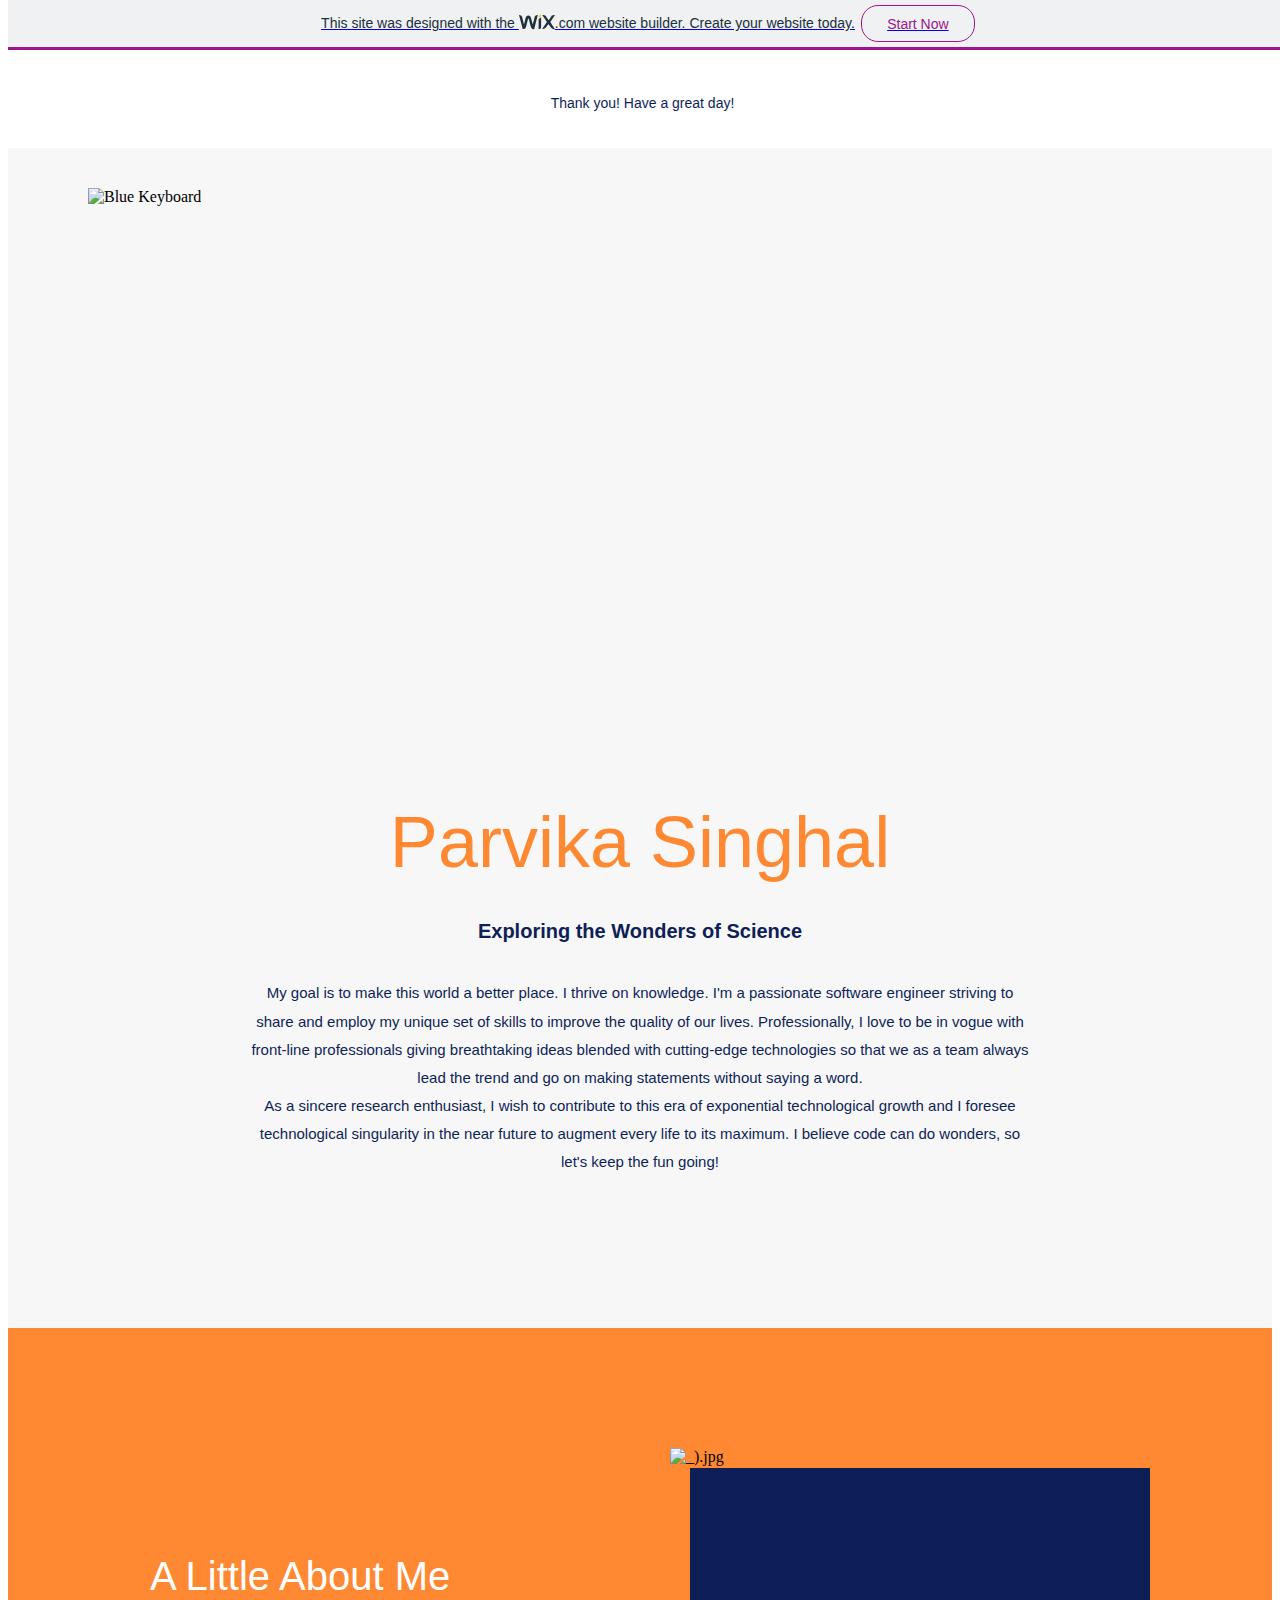
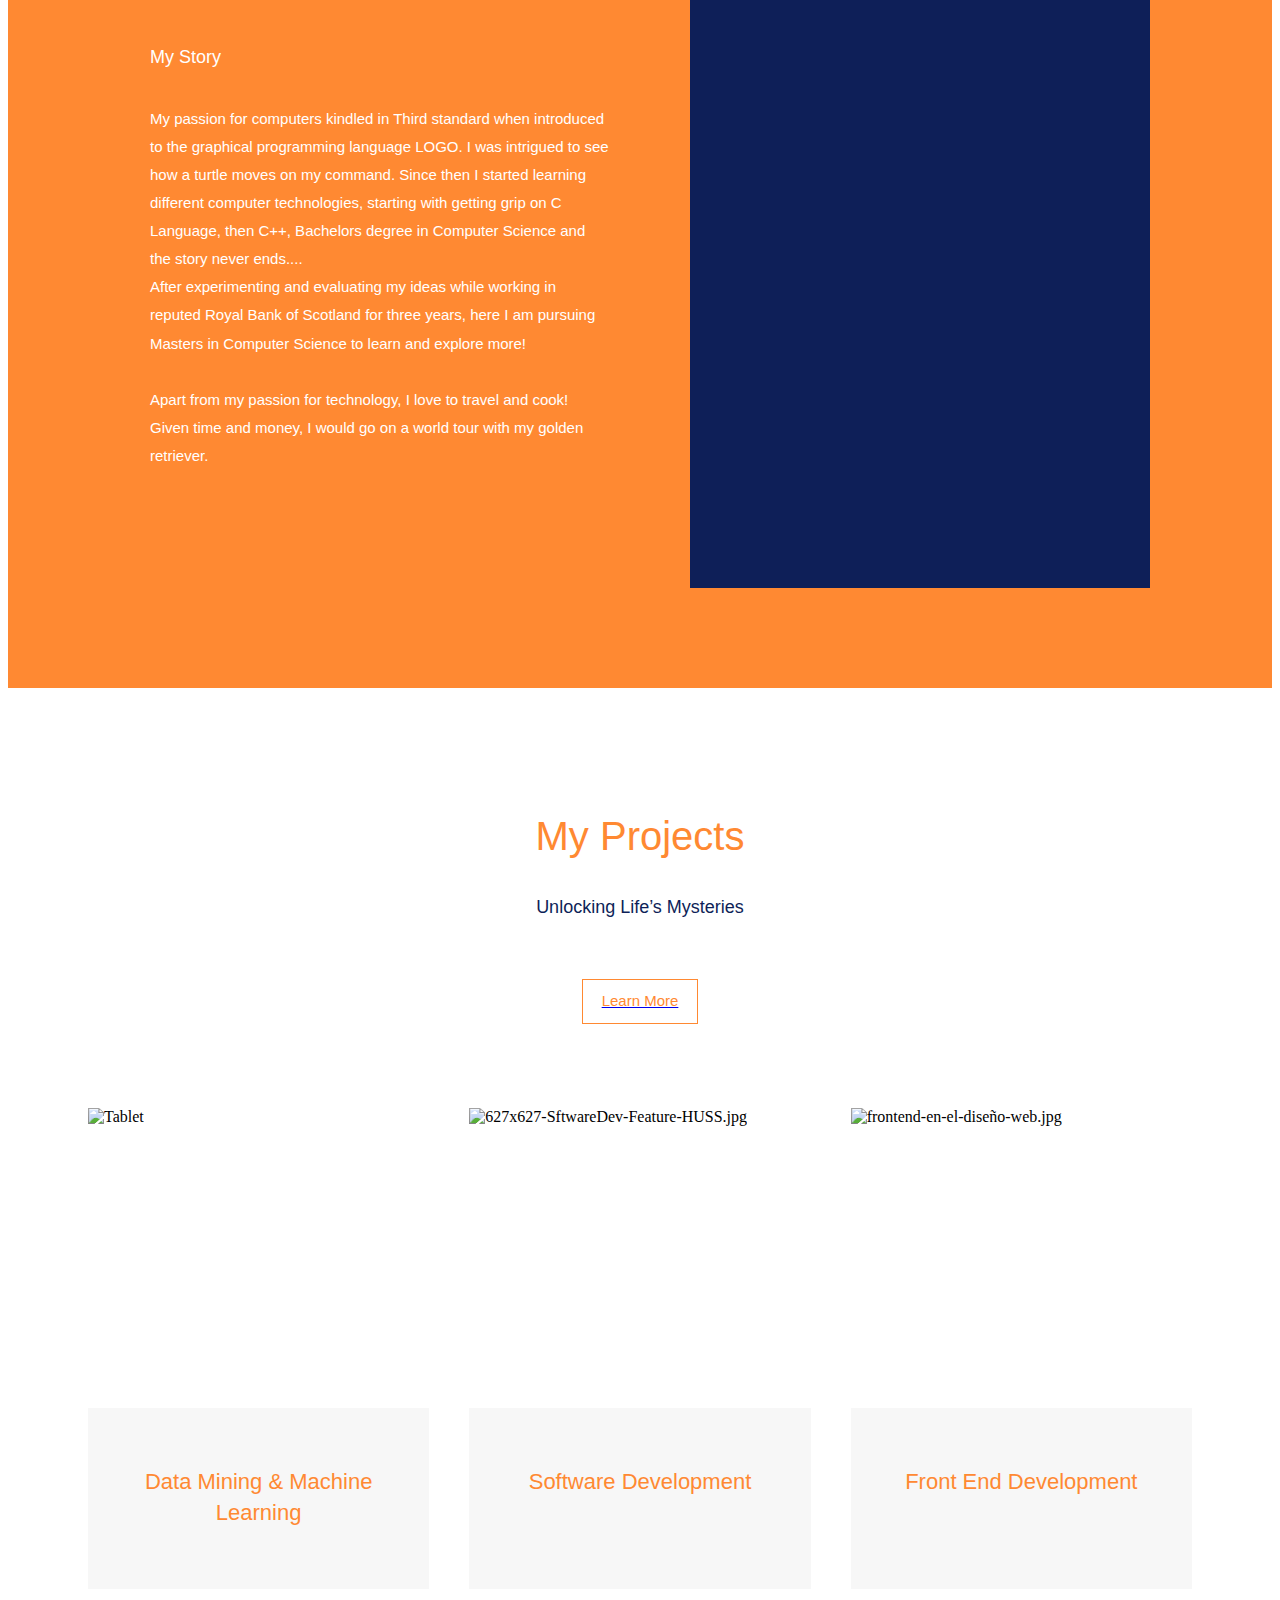
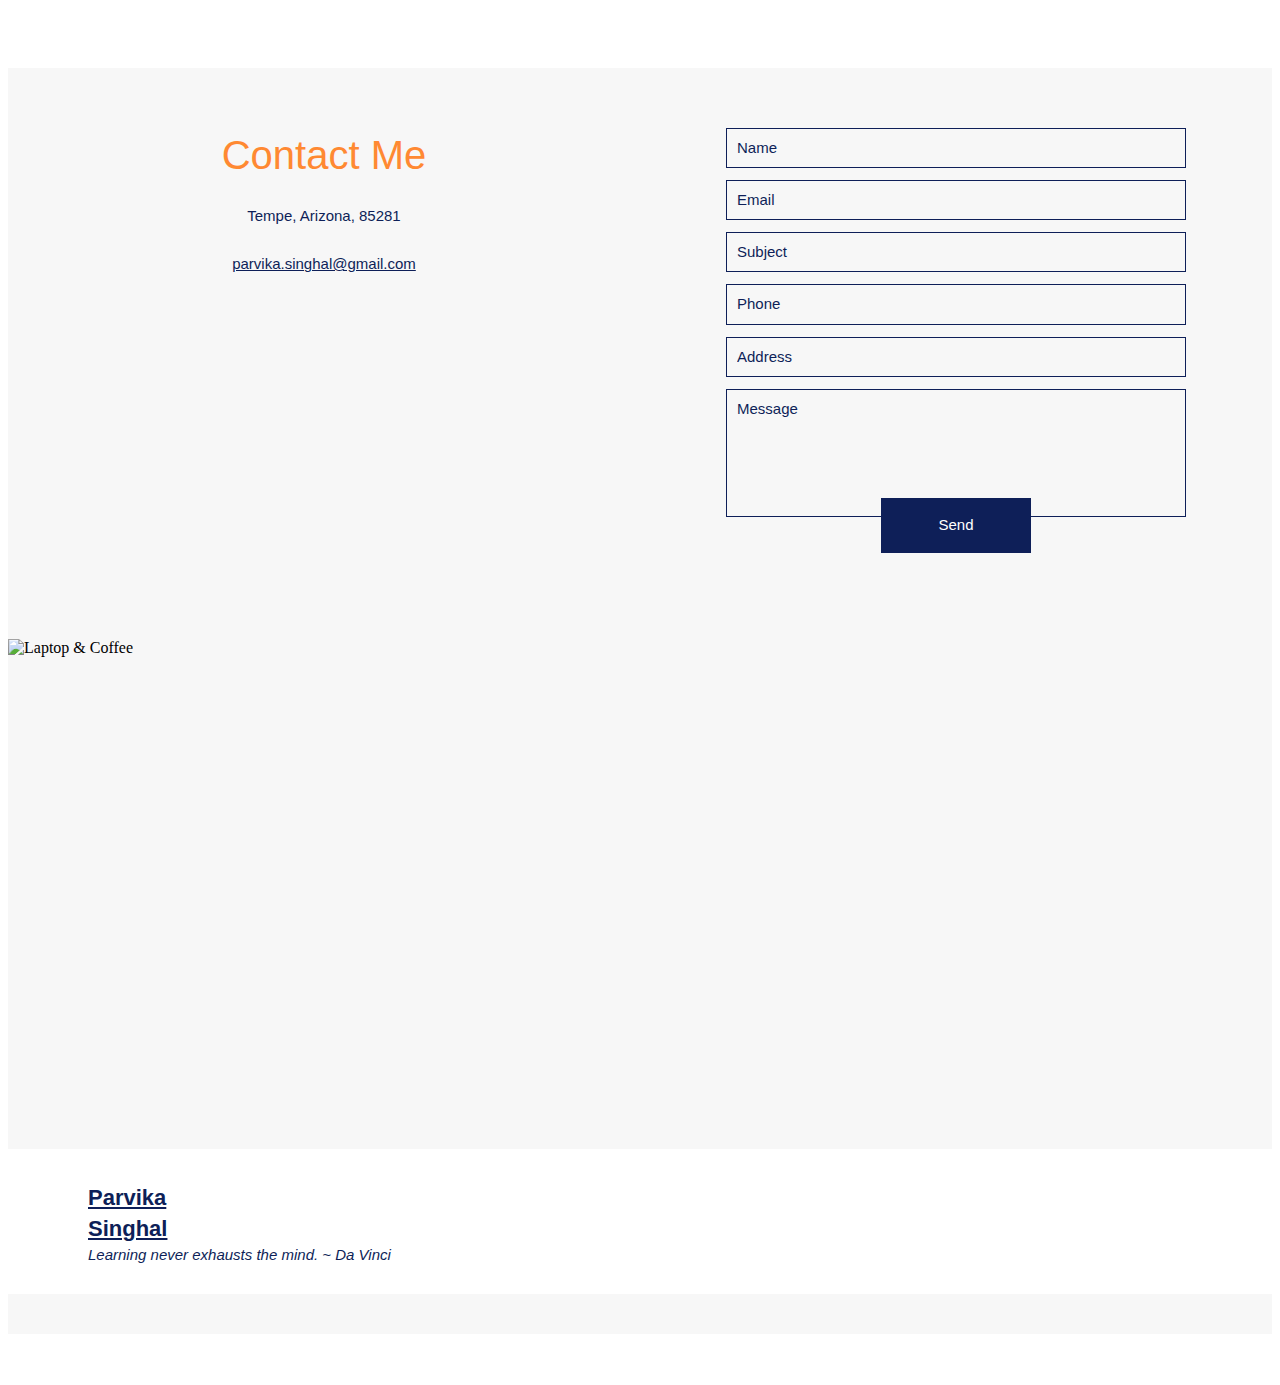
==== commit 1329c346: "Update index.html" ====
--- a/index.html
+++ b/index.html
@@ -5,7 +5,11 @@
     <meta http-equiv="X-UA-Compatible" content="IE=Edge"/>
     
     <meta charset="utf-8"/>
-    <meta name="generator" content="Wix.com Website Builder"/> 
+    <meta name="generator" content="Wix.com Website Builder"/>
+    <link rel="shortcut icon" href="https://www.wix.com/favicon.ico" type="image/x-icon"/>
+    <link rel="apple-touch-icon" href="https://www.wix.com/favicon.ico" type="image/x-icon"/>
+    
+    
     
     
     <meta http-equiv="X-Wix-Meta-Site-Id" content="6a3c37dd-0dab-47c8-b01d-e6773284179a"/>
@@ -39,4 +43,6823 @@
         var serviceTopology = {"cacheKillerVersion":"1","staticServerUrl":"https://static.parastorage.com/","usersScriptsRoot":"//static.parastorage.com/services/wix-users/2.660.0","biServerUrl":"https://frog.wix.com/","userServerUrl":"https://users.wix.com/","billingServerUrl":"https://premium.wix.com/","mediaRootUrl":"https://static.wixstatic.com/","logServerUrl":"https://frog.wix.com/plebs","monitoringServerUrl":"https://TODO/","usersClientApiUrl":"https://users.wix.com/wix-users","publicStaticBaseUri":"//static.parastorage.com/services/wix-public/1.253.0","basePublicUrl":"https://www.wix.com/","postLoginUrl":"https://www.wix.com/my-account","postSignUpUrl":"https://www.wix.com/new/account","baseDomain":"wix.com","staticMediaUrl":"https://static.wixstatic.com/media","staticAudioUrl":"https://music.wixstatic.com/mp3","staticDocsUrl":"https://docs.wixstatic.com/ugd","emailServer":"https://assets.wix.com/common-services/notification/invoke","blobUrl":"https://static.parastorage.com/wix_blob","htmlEditorUrl":"http://editor.wix.com/html","siteMembersUrl":"https://users.wix.com/wix-sm","scriptsLocationMap":{"automation":"https://static.parastorage.com/services/automation/1.23.0","bootstrap":"https://static.parastorage.com/services/bootstrap/2.1229.80","ck-editor":"https://static.parastorage.com/services/ck-editor/1.87.3","core":"https://static.parastorage.com/services/core/2.1229.80","dbsm-editor-app":"https://static.parastorage.com/services/dbsm-editor-app/1.555.0","dbsm-viewer-app":"https://static.parastorage.com/services/dbsm-viewer-app/1.350.0","ecommerce":"https://static.parastorage.com/services/ecommerce/1.203.0","fallback-viewer-app":"https://static.parastorage.com/services/fallback-viewer-app/1.0.0","js-platform-apps-configuration":"https://static.parastorage.com/services/js-platform-apps-configuration/1.26.0","js-wixcode-sdk":"https://static.parastorage.com/services/js-wixcode-sdk/1.295.0","langs":"https://static.parastorage.com/services/langs/2.577.0","linguist-flags":"https://static.parastorage.com/services/linguist-flags/1.11.0","promote-analytics-adapter":"https://static.parastorage.com/services/promote-analytics-adapter/2.70.0","promote-seo-renderer":"https://static.parastorage.com/services/promote-seo-renderer/1.2.0","santa":"https://static.parastorage.com/services/santa/1.6746.7","santa-langs":"https://static.parastorage.com/services/santa-langs/1.4343.0","santa-resources":"https://static.parastorage.com/services/santa-resources/1.2.0","santa-site-auth-module":"https://static.parastorage.com/services/santa-site-auth-module/1.9.0","semi-native-sdk":"https://static.parastorage.com/services/semi-native-sdk/1.8.0","sitemembers":"https://static.parastorage.com/services/sm-js-sdk/1.31.0","skins":"https://static.parastorage.com/services/skins/2.1229.80","tpa":"https://static.parastorage.com/services/tpa/2.1065.0","web":"https://static.parastorage.com/services/web/2.1229.80","wix-bolt":"https://static.parastorage.com/services/wix-bolt/1.1688.0","wix-code-platform":"https://static.parastorage.com/services/wix-code-platform/1.54.0","wix-code-viewer-app":"https://static.parastorage.com/services/wix-code-viewer-app/1.3.0","wix-music-embed":"https://static.parastorage.com/services/wix-music-embed/1.26.0","wix-ui-santa":"https://static.parastorage.com/services/wix-ui-santa/1.23.0","wixapps":"https://static.parastorage.com/services/wixapps/2.486.0","wixcode-namespaces":"https://static.parastorage.com/services/wixcode-namespaces/1.61.0"},"developerMode":false,"productionMode":true,"staticServerFallbackUrl":"https://sslstatic.wix.com/","staticVideoUrl":"https://video.wixstatic.com/","cloudStorageUrl":"https://static.wixstatic.com/","usersDomainUrl":"https://users.wix.com/wix-users","scriptsDomainUrl":"https://static.parastorage.com/","userFilesUrl":"https://static.parastorage.com/","staticHTMLComponentUrl":"https://parvikapav-wixsite-com.filesusr.com/","secured":true,"ecommerceCheckoutUrl":"https://www.safer-checkout.com/","premiumServerUrl":"https://premium.wix.com/","digitalGoodsServerUrl":"https://dgs.wixapps.net/","wixCloudBaseDomain":"wix-code.com","mailServiceSuffix":"/_api/common-services/notification/invoke","staticVideoHeadRequestUrl":"https://storage.googleapis.com/video.wixstatic.com","protectedPageResolverUrl":"https://site-pages.wix.com/_api/wix-public-html-info-webapp/resolve_protected_page_urls","mediaUploadServerUrl":"https://files.wix.com/","siteAssetsServerUrl":"https://siteassets.parastorage.com/pages","staticServerWixDomainUrl":"https://www.wix.com/_partials","adaptiveVideoDomain":"https://files.wix.com/","scriptsVersionsMap":{"santa-data-fixer":"1.385.0","santa-site-metadata":"1.173.0","santa-main-r":"1.100.0"},"publicStaticsUrl":"//static.parastorage.com/services/wix-public/1.253.0"};
         var santaModels = true;
         var isStreaming = true;
-        var rendererModel = {"metaSiteId":"6a3c37dd-0dab-47c8-b01d-e6773284179a","siteInfo":{"documentType":"UGC","applicationType":"HtmlWeb","siteId":"91018471-c337-41bc-b17b-2edaa65cc1ba","siteTitleSEO":"Home | Parvika Singhal"},"clientSpecMap":{"5":{"type":"public","applicationId":5,"appDefinitionId":"14bca956-e09f-f4d6-14d7-466cb3f09103","appDefinitionName":"Wix Cashier","instance":"awLa9Zybq7UomM8qiYuhDSvsRmfZmDZg90AYm9dpOy8.[base64]","instanceId":"76b557e7-a6d8-4d97-bc74-62c510edf523","sectionPublished":true,"sectionMobilePublished":false,"sectionSeoEnabled":true,"widgets":{},"appRequirements":{"requireSiteMembers":false},"isWixTPA":true,"installedAtDashboard":true,"permissions":{"revoked":false}},"10":{"type":"public","applicationId":10,"appDefinitionId":"55cd9036-36bb-480b-8ddc-afda3cb2eb8d","appDefinitionName":"PriceQuotes","instance":"gWWNS-B7PsMq35KwXSH8bHNoz_OlE6t1h9xdPNp82qw.[base64]","instanceId":"6d5b286d-6d23-4f19-98ab-2ce75c41de5d","sectionPublished":true,"sectionMobilePublished":false,"sectionSeoEnabled":true,"widgets":{},"appRequirements":{"requireSiteMembers":false},"isWixTPA":true,"installedAtDashboard":true,"permissions":{"revoked":false},"appFields":{}},"14":{"type":"public","applicationId":14,"appDefinitionId":"146c0d71-352e-4464-9a03-2e868aabe7b9","appDefinitionName":"Ascend Tasks","instance":"w7Coy2V3iR8-t8CBzvv-jR24EHwDmPV-n3RiELzHrok.[base64]","instanceId":"5139abe5-e4b4-4792-ad67-307731cb5eb7","sectionPublished":true,"sectionMobilePublished":false,"sectionSeoEnabled":true,"widgets":{},"appRequirements":{"requireSiteMembers":false},"isWixTPA":true,"installedAtDashboard":true,"permissions":{"revoked":false},"appFields":{}},"1447":{"type":"public","applicationId":1447,"appDefinitionId":"1375baa8-8eca-5659-ce9d-455b2009250d","appDefinitionName":"Wix Get Subscribers","instance":"W5VAC6XJYIEmplieoufNLwlrJrfYxmY3BycuVkTULgg.[base64]","instanceId":"8f20fd6e-352d-4192-b49e-ad4d1c9fc958","sectionPublished":true,"sectionMobilePublished":false,"sectionSeoEnabled":true,"widgets":{"1375babd-6f2b-87ed-ff19-5778602c8b86":{"widgetUrl":"https:\/\/gs.wixapps.net\/statics\/index","widgetId":"1375babd-6f2b-87ed-ff19-5778602c8b86","refreshOnWidthChange":true,"mobileUrl":"https:\/\/gs.wixapps.net\/statics\/index","published":true,"mobilePublished":true,"seoEnabled":true,"preFetch":false,"shouldBeStretchedByDefault":false,"shouldBeStretchedByDefaultMobile":false,"componentFields":{},"tpaWidgetId":"wix_shoutout_widget","default":true}},"appRequirements":{"requireSiteMembers":false},"isWixTPA":true,"installedAtDashboard":false,"permissions":{"revoked":true},"appFields":{}},"6":{"type":"public","applicationId":6,"appDefinitionId":"141fbfae-511e-6817-c9f0-48993a7547d1","appDefinitionName":"Inbox","instance":"McXAjTs2i0SWk6CcfIxOl4BzLUDdmbO_jwkiBB9Hbvk.[base64]","instanceId":"f9841605-36a7-4700-af08-39262fcd7557","sectionPublished":true,"sectionMobilePublished":false,"sectionSeoEnabled":true,"widgets":{},"appRequirements":{"requireSiteMembers":false},"isWixTPA":true,"installedAtDashboard":true,"permissions":{"revoked":false},"appFields":null},"9":{"type":"public","applicationId":9,"appDefinitionId":"1480c568-5cbd-9392-5604-1148f5faffa0","appDefinitionName":"Get Found on Google","instance":"jwKEKMIzLJbuHN8DBrAZPxFpgBZ-7HisQxtzsI6VO2Q.[base64]","instanceId":"2b70bc7d-abe2-4c76-8938-f823695a9d0a","sectionPublished":true,"sectionMobilePublished":false,"sectionSeoEnabled":true,"widgets":{},"appRequirements":{"requireSiteMembers":false},"isWixTPA":true,"installedAtDashboard":true,"permissions":{"revoked":false},"appFields":{}},"2349":{"type":"public","applicationId":2349,"appDefinitionId":"14517e1a-3ff0-af98-408e-2bd6953c36a2","appDefinitionName":"Wix Chat","instance":"HbuUajHwkzVQTyS9bLRehx2e9ibOguWmwPAIz7UyWU4.[base64]","instanceId":"82badae1-a14c-443f-839f-ff193e9e5352","sectionPublished":true,"sectionMobilePublished":false,"sectionSeoEnabled":true,"widgets":{"14517f3f-ffc5-eced-f592-980aaa0bbb5c":{"widgetUrl":"https:\/\/engage.wixapps.net\/_api\/crm-inbox-server\/chat\/renderPublic\/index","widgetId":"14517f3f-ffc5-eced-f592-980aaa0bbb5c","refreshOnWidthChange":true,"gluedOptions":{"placement":"BOTTOM_RIGHT","verticalMargin":0.0,"horizontalMargin":0.0},"published":true,"mobilePublished":false,"seoEnabled":true,"preFetch":false,"shouldBeStretchedByDefault":false,"shouldBeStretchedByDefaultMobile":false,"componentFields":{},"tpaWidgetId":"wix_visitors","default":true}},"appRequirements":{"requireSiteMembers":false},"isWixTPA":true,"installedAtDashboard":false,"permissions":{"revoked":true},"appFields":{"featuresForNewPackagePicker":[{"forPackages":[{"packageId":"Professional","value":"50"},{"packageId":"Sales","value":"150"},{"packageId":"Teams","value":"Unlimited"}]},{"forPackages":[{"packageId":"Professional","value":"true"},{"packageId":"Sales","value":"true"},{"packageId":"Teams","value":"true"}]},{"forPackages":[{"packageId":"Professional","value":"true"},{"packageId":"Sales","value":"true"},{"packageId":"Teams","value":"true"}]},{"forPackages":[{"packageId":"Professional","value":"true"},{"packageId":"Sales","value":"true"},{"packageId":"Teams","value":"true"}]},{"forPackages":[{"packageId":"Professional","value":"true"},{"packageId":"Sales","value":"true"},{"packageId":"Teams","value":"true"}]},{"forPackages":[{"packageId":"Professional","value":"true"},{"packageId":"Sales","value":"true"},{"packageId":"Teams","value":"true"}]},{"forPackages":[{"packageId":"Professional","value":"true"},{"packageId":"Sales","value":"true"},{"packageId":"Teams","value":"true"}]},{"forPackages":[{"packageId":"Professional","value":"true"},{"packageId":"Sales","value":"true"},{"packageId":"Teams","value":"true"}]},{"forPackages":[{"packageId":"Sales","value":"true"},{"packageId":"Teams","value":"true"}]},{"forPackages":[{"packageId":"Teams","value":"true"}]}],"mostPopularPackage":"Sales","premiumBundle":{"parentAppId":"ee21fe60-48c5-45e9-95f4-6ca8f9b1c9d9","parentAppSlug":"ee21fe60-48c5-45e9-95f4-6ca8f9b1c9d9"}}},"13":{"type":"sitemembers","applicationId":13,"collectionType":"Open","collectionFormFace":"Register","collectionExposure":"Public","smcollectionId":"dd0ef6da-aeb5-422f-bd2b-d29fef0a3efb"},"2":{"type":"appbuilder","applicationId":2,"appDefinitionId":"3d590cbc-4907-4cc4-b0b1-ddf2c5edf297","instanceId":"362b4dba-b958-4425-afd5-8e0ac174180e","state":"Initialized"},"12":{"type":"public","applicationId":12,"appDefinitionId":"14b89688-9b25-5214-d1cb-a3fb9683618b","appDefinitionName":"Mobile App-Social Posts","instance":"N5PVvd052vi6OmCn4OA--rXLBIB5dRQ-xgcZRVK_XKg.[base64]","instanceId":"f5f7d604-3211-48e5-b249-0d3c2c372aef","sectionPublished":true,"sectionMobilePublished":false,"sectionSeoEnabled":true,"widgets":{},"appRequirements":{"requireSiteMembers":false},"isWixTPA":true,"installedAtDashboard":true,"permissions":{"revoked":false},"appFields":{}},"7":{"type":"public","applicationId":7,"appDefinitionId":"13ee94c1-b635-8505-3391-97919052c16f","appDefinitionName":"Wix Invoices","instance":"ezSXjP1h9tlKE6azFkp2YAbPLqe0rhjr55Odkxo4a3Q.[base64]","instanceId":"ee6586f3-f052-4d85-9409-380bc4a492c2","sectionPublished":true,"sectionMobilePublished":false,"sectionSeoEnabled":true,"widgets":{},"appRequirements":{"requireSiteMembers":false},"isWixTPA":true,"installedAtDashboard":true,"permissions":{"revoked":false},"appFields":null},"-666":{"type":"metasite","metaSiteId":"6a3c37dd-0dab-47c8-b01d-e6773284179a","appDefId":"22bef345-3c5b-4c18-b782-74d4085112ff","instance":"ponFO3ayOefP7e7kJ4PcFioaY3isiPYKUwi7kU4So8o.[base64]","applicationId":-666},"3":{"type":"public","applicationId":3,"appDefinitionId":"135c3d92-0fea-1f9d-2ba5-2a1dfb04297e","appDefinitionName":"Email Marketing","instance":"W2eTJOJp5OVhui-vnldan1fys6-YOcPIk268X2bDbhc.[base64]","instanceId":"7c0d8a0b-a50b-4b47-99df-b2ae6d70feb0","sectionPublished":true,"sectionMobilePublished":false,"sectionSeoEnabled":true,"widgets":{"141995eb-c700-8487-6366-a482f7432e2b":{"widgetUrl":"https:\/\/so-feed.codev.wixapps.net\/widget","widgetId":"141995eb-c700-8487-6366-a482f7432e2b","refreshOnWidthChange":true,"mobileUrl":"https:\/\/so-feed.codev.wixapps.net\/widget","published":true,"mobilePublished":true,"seoEnabled":true,"preFetch":false,"shouldBeStretchedByDefault":false,"shouldBeStretchedByDefaultMobile":false,"componentFields":{},"tpaWidgetId":"shoutout_feed","default":true}},"appRequirements":{"requireSiteMembers":false},"isWixTPA":true,"installedAtDashboard":true,"permissions":{"revoked":false},"appFields":{"premiumBundle":{"parentAppId":"ee21fe60-48c5-45e9-95f4-6ca8f9b1c9d9","parentAppSlug":"ee21fe60-48c5-45e9-95f4-6ca8f9b1c9d9"}}},"16":{"type":"public","applicationId":16,"appDefinitionId":"14bcded7-0066-7c35-14d7-466cb3f09103","appDefinitionName":"Wix Blog","instance":"eQeorj0Yd8syzKGRHZMK6Jl0-hrf5wvnFwa5j4m_pMA.[base64]","instanceId":"ed23b202-76b3-4eb5-8623-c00cd14a4ecd","sectionUrl":"https:\/\/social-blog.wix.com\/","sectionMobileUrl":"https:\/\/social-blog.wix.com\/","appWorkerUrl":"https:\/\/ding.wix.com\/asdk\/dispatcher.html","sectionPublished":true,"sectionMobilePublished":true,"sectionSeoEnabled":true,"sectionDefaultPage":"","sectionRefreshOnWidthChange":true,"widgets":{"14e5b39b-6d47-99c3-3ee5-cee1c2574c89":{"widgetUrl":"https:\/\/social-blog.wix.com\/custom-feed-widget","widgetId":"14e5b39b-6d47-99c3-3ee5-cee1c2574c89","refreshOnWidthChange":true,"mobileUrl":"https:\/\/social-blog.wix.com\/custom-feed-widget","published":true,"mobilePublished":true,"seoEnabled":true,"preFetch":false,"shouldBeStretchedByDefault":false,"shouldBeStretchedByDefaultMobile":false,"componentFields":{"useSsrSeo":true},"tpaWidgetId":"custom-feed-widget","default":false},"14f260f9-c2eb-50e8-9b3c-4d21861fe58f":{"widgetUrl":"https:\/\/social-blog.wix.com\/member-comments-page","widgetId":"14f260f9-c2eb-50e8-9b3c-4d21861fe58f","refreshOnWidthChange":true,"mobileUrl":"https:\/\/social-blog.wix.com\/member-comments-page","appPage":{"id":"member-comments-page","name":"Blog Comments ","defaultPage":"","hidden":true,"multiInstanceEnabled":false,"order":3,"indexable":false,"fullPage":false,"landingPageInMobile":false,"hideFromMenu":false},"published":true,"mobilePublished":true,"seoEnabled":false,"preFetch":false,"shouldBeStretchedByDefault":false,"shouldBeStretchedByDefaultMobile":true,"componentFields":{},"default":false},"14e5b36b-e545-88a0-1475-2487df7e9206":{"widgetUrl":"https:\/\/social-blog.wix.com\/recent-posts-widget","widgetId":"14e5b36b-e545-88a0-1475-2487df7e9206","refreshOnWidthChange":true,"mobileUrl":"https:\/\/social-blog.wix.com\/recent-posts-widget","published":true,"mobilePublished":true,"seoEnabled":true,"preFetch":false,"shouldBeStretchedByDefault":false,"shouldBeStretchedByDefaultMobile":false,"componentFields":{"useSsrSeo":true},"tpaWidgetId":"recent-posts-widget","default":false},"211b5287-14e2-4690-bb71-525908938c81":{"widgetUrl":"https:\/\/social-blog.wix.com\/post","widgetId":"211b5287-14e2-4690-bb71-525908938c81","refreshOnWidthChange":true,"mobileUrl":"https:\/\/social-blog.wix.com\/post","appPage":{"id":"post","name":"Post","defaultPage":"","hidden":true,"multiInstanceEnabled":false,"order":6,"indexable":true,"fullPage":false,"landingPageInMobile":false,"hideFromMenu":false},"published":true,"mobilePublished":true,"seoEnabled":true,"preFetch":false,"shouldBeStretchedByDefault":false,"shouldBeStretchedByDefaultMobile":true,"componentFields":{"useSsrSeo":true},"default":false},"1515a9e7-b579-fbbb-43fc-0e3051c14803":{"widgetUrl":"https:\/\/social-blog.wix.com\/rss-feed-widget","widgetId":"1515a9e7-b579-fbbb-43fc-0e3051c14803","refreshOnWidthChange":true,"mobileUrl":"https:\/\/social-blog.wix.com\/rss-feed-widget","published":true,"mobilePublished":true,"seoEnabled":false,"preFetch":false,"shouldBeStretchedByDefault":false,"shouldBeStretchedByDefaultMobile":false,"componentFields":{},"tpaWidgetId":"rss-feed-widget","default":false},"14f26118-b65b-b1c1-b6db-34d5da9dd623":{"widgetUrl":"https:\/\/social-blog.wix.com\/member-posts-page","widgetId":"14f26118-b65b-b1c1-b6db-34d5da9dd623","refreshOnWidthChange":true,"mobileUrl":"https:\/\/social-blog.wix.com\/member-posts-page","appPage":{"id":"member-posts-page","name":"Blog Posts","defaultPage":"","hidden":true,"multiInstanceEnabled":false,"order":5,"indexable":false,"fullPage":false,"landingPageInMobile":false,"hideFromMenu":false},"published":true,"mobilePublished":true,"seoEnabled":false,"preFetch":false,"shouldBeStretchedByDefault":false,"shouldBeStretchedByDefaultMobile":true,"componentFields":{},"default":false},"14f26109-514f-f9a8-9b3c-4d21861fe58f":{"widgetUrl":"https:\/\/social-blog.wix.com\/member-likes-page","widgetId":"14f26109-514f-f9a8-9b3c-4d21861fe58f","refreshOnWidthChange":true,"mobileUrl":"https:\/\/social-blog.wix.com\/member-likes-page","appPage":{"id":"member-likes-page","name":"Blog Likes","defaultPage":"","hidden":true,"multiInstanceEnabled":false,"order":4,"indexable":false,"fullPage":false,"landingPageInMobile":false,"hideFromMenu":false},"published":true,"mobilePublished":true,"seoEnabled":false,"preFetch":false,"shouldBeStretchedByDefault":false,"shouldBeStretchedByDefaultMobile":true,"componentFields":{},"default":false},"14f260e4-ea13-f861-b0ba-4577df99b961":{"widgetUrl":"https:\/\/social-blog.wix.com\/member-drafts-page","widgetId":"14f260e4-ea13-f861-b0ba-4577df99b961","refreshOnWidthChange":true,"mobileUrl":"https:\/\/social-blog.wix.com\/member-drafts-page","appPage":{"id":"member-drafts-page","name":"My Drafts","defaultPage":"","hidden":true,"multiInstanceEnabled":false,"order":2,"indexable":false,"fullPage":false,"landingPageInMobile":false,"hideFromMenu":false},"published":true,"mobilePublished":true,"seoEnabled":false,"preFetch":false,"shouldBeStretchedByDefault":false,"shouldBeStretchedByDefaultMobile":true,"componentFields":{},"default":false},"14c1462a-97f2-9f6a-7bb7-f5541f23caa6":{"widgetUrl":"https:\/\/social-blog.wix.com\/","widgetId":"14c1462a-97f2-9f6a-7bb7-f5541f23caa6","refreshOnWidthChange":true,"mobileUrl":"https:\/\/social-blog.wix.com\/","appPage":{"id":"blog","name":"Blog","defaultPage":"","hidden":false,"multiInstanceEnabled":false,"order":1,"indexable":true,"fullPage":false,"landingPageInMobile":false,"hideFromMenu":false},"published":true,"mobilePublished":true,"seoEnabled":true,"preFetch":false,"shouldBeStretchedByDefault":false,"shouldBeStretchedByDefaultMobile":true,"componentFields":{"useSsrSeo":true},"default":true}},"appRequirements":{"requireSiteMembers":false},"isWixTPA":true,"installedAtDashboard":false,"permissions":{"revoked":true},"appFields":{"platform":{"editorScriptUrl":"https:\/\/social-blog.wix.com\/editor-script.js"}}},"11":{"type":"public","applicationId":11,"appDefinitionId":"f123e8f1-4350-4c9b-b269-04adfadda977","appDefinitionName":"Promote Home","instance":"hBJN7D5z1Ls6-ErJpnNGTeOaWjKod-hZ8o1MRKZb_Ow.[base64]","instanceId":"8afdc4e9-a748-4ba7-bdcf-c9460bca5b23","sectionPublished":true,"sectionMobilePublished":false,"sectionSeoEnabled":true,"widgets":{},"appRequirements":{"requireSiteMembers":false},"isWixTPA":true,"installedAtDashboard":true,"permissions":{"revoked":false},"appFields":{}},"8":{"type":"public","applicationId":8,"appDefinitionId":"150ae7ee-c74a-eecd-d3d7-2112895b988a","appDefinitionName":"Marketing Integration","instance":"6o4H-2OhVTcCgQPbInAUjR1z-pVzr2CeyShBle1O5VA.[base64]","instanceId":"4f68ef4a-d91f-41f0-960f-a4ebf58214ec","sectionPublished":true,"sectionMobilePublished":false,"sectionSeoEnabled":true,"widgets":{},"appRequirements":{"requireSiteMembers":false},"isWixTPA":true,"installedAtDashboard":true,"permissions":{"revoked":false},"appFields":{}},"4":{"type":"public","applicationId":4,"appDefinitionId":"139ef4fa-c108-8f9a-c7be-d5f492a2c939","appDefinitionName":"Automated Emails","instance":"DHal-jsvSck806Z2dpEQepKLVc-QiQXm80rNsigMQcU.[base64]","instanceId":"986fa319-1f54-4f5e-a937-57833e7bfa02","sectionPublished":true,"sectionMobilePublished":false,"sectionSeoEnabled":true,"widgets":{},"appRequirements":{"requireSiteMembers":false},"isWixTPA":true,"installedAtDashboard":true,"permissions":{"revoked":false}},"15":{"type":"onboarding","applicationId":15,"storyId":"554eb5e6-4123-4160-9208-02259d316615","inUse":true}},"premiumFeatures":[],"geo":"USA","languageCode":"en","locale":"en-us","previewMode":false,"userId":"9956634f-352a-43d6-a344-8383dee68370","siteMetaData":{"preloader":{"uri":"","enabled":false},"adaptiveMobileOn":true,"quickActions":{"socialLinks":[],"colorScheme":"dark","configuration":{"quickActionsMenuEnabled":false,"navigationMenuEnabled":true,"phoneEnabled":false,"emailEnabled":false,"addressEnabled":false,"socialLinksEnabled":false}},"contactInfo":{"companyName":"","phone":"","fax":"","email":"","address":""},"renderHints":{"containsTPA":false,"isMeshReady":true,"containsAppPart":false,"containsAppPart2":false}},"runningExperiments":{"sv_includeRavenInPreview":"new","renderAboveTheFold":"new","useEarlyLinkCheck":"new","sv_ssrTpaAboveTheFold":"new","sv_ssrLoadProGallery":"new","sv_blogStudioExperiment":"old","sv_removeTestNode":"new","sv_reportIframeStartLoadingInWarmup":"new","sv_ampLinkTag":"new","sv_ssrLoadTpa":"new","sv_fix_animation_delay":"new","sv_contactFormUseFormBuilderSubmit":"new","sv_ssrNoPagesData":"new","sv_twitterMetaTags":"new","sv_dontDeleteSvSessionCookieOnLogout":"new","sv_kill980":"new","sv_tpaSetPageMetadata":"new","sv_wixInternalAuthDialogsNew":"new","earlyLoadJSEx":"new","ds_removeLightBoxShortcut":"new","preconnectTPA":"new","newLoginTheme":"new","sv_fontsByAgent":"new","sv_fixedMobileHeader":"new","sv_ssrLoadArtStore":"new","sv_ssrBufferEvents":"new","sv_tpaInnerRouteNavigation":"new","sv_blogSocialCounters":"new","sv_meshReadyFallback":"new","sv_tinyMenuCloseOnClickOutside":"new","sv_meshLayout":"new","sv_tpaRevokeInTemplate":"new","sv_ssr_image_src":"new","ssrFontShortcut":"new","sv_ssrLoadBookings":"new","sv_tpaStateChangedEvent":"new","wixCodeNoIframe":"new","useRegExpForFontsParse":"new","sv_orphanSlideDataFixer":"new","sv_nativeComponents":"new","sv_fixTpaGap":"new","useFontFaceSet":"new","sv_hideCompInSafari":"new","sv_postmessage_security":"new","renderProgressive":"new","sv_enableBackgroundVideoOnTablet":"new","sv_tpaAddChatApp":"new","sv_rotateText":"new","sv_restoreAutosaveWhenMobileFails":"new","sv_ssrLoadRestaurants":"new","sv_ssrLoadGetSubscrbers":"new","ssrCompPrefetch":"new","displayWixAdsNewVersion":"new","sv_useBackendGoogleOAuthFlow":"new","sv_getDataFixedPageJsonAndUseThem":"new","sv_videobox_mobile":"new","sv_image_name_url":"new","sv_contactFormSubmitPromoteAnalytics":"new","earlyLoadJS":"new","xsrfHeaderOnPostRequests":"new","sv_loadGhostStructure":"new","sv_includeBlankUrl":"new","sv_ssrCache":"new"},"urlFormatModel":{"format":"slash","forbiddenPageUriSEOs":["app","apps","_api","robots.txt","sitemap.xml","feed.xml","sites"],"pageIdToResolvedUriSEO":{}},"passwordProtectedPages":[],"useSandboxInHTMLComp":true,"siteMediaToken":"eyJhbGciOiJIUzI1NiJ9.[base64].Fa9LQNJNSKem5qxOq2lm_v102uxY6bwzplZP7v3RznE","mediaAuthToken":"eyJhbGciOiJIUzI1NiJ9.[base64].g47DQye7UwS9f4osqKvPXiPR3tW7xMnCfAXij_oBplA","pagesPlatformApplications":{},"sitePropertiesInfo":{"siteDisplayName":"Website","locale":"en-us","currency":"USD","timeZone":"America\/Phoenix"},"seo":false,"pageList":{"pages":[{"pageId":"n8lau","title":"Home","pageUriSEO":"home-1","pageJsonFileName":"995663_9c93bb30514747e7292c73a03997d6d0_117.json"}],"mainPageId":"n8lau","masterPageJsonFileName":"995663_b867d4d9901a697f060134304450c678_117.json","topology":[{"baseUrl":"https:\/\/static.wixstatic.com\/","parts":"sites\/{filename}.z?v=3"},{"baseUrl":"https:\/\/staticorigin.wixstatic.com\/","par
+        var rendererModel = {"metaSiteId":"6a3c37dd-0dab-47c8-b01d-e6773284179a","siteInfo":{"documentType":"UGC","applicationType":"HtmlWeb","siteId":"91018471-c337-41bc-b17b-2edaa65cc1ba","siteTitleSEO":"Home | Parvika Singhal"},"clientSpecMap":{"5":{"type":"public","applicationId":5,"appDefinitionId":"14bca956-e09f-f4d6-14d7-466cb3f09103","appDefinitionName":"Wix Cashier","instance":"ZNc4mICE-3UGOz55Bhzu7tukQxkFTg7kVwBEg7_TV68.[base64]","instanceId":"76b557e7-a6d8-4d97-bc74-62c510edf523","sectionPublished":true,"sectionMobilePublished":false,"sectionSeoEnabled":true,"widgets":{},"appRequirements":{"requireSiteMembers":false},"isWixTPA":true,"installedAtDashboard":true,"permissions":{"revoked":false}},"10":{"type":"public","applicationId":10,"appDefinitionId":"55cd9036-36bb-480b-8ddc-afda3cb2eb8d","appDefinitionName":"PriceQuotes","instance":"tTC3Mf14wXK2n3OC2KxcSO6j7fmOSTcJ0BoQgNT8kB4.[base64]","instanceId":"6d5b286d-6d23-4f19-98ab-2ce75c41de5d","sectionPublished":true,"sectionMobilePublished":false,"sectionSeoEnabled":true,"widgets":{},"appRequirements":{"requireSiteMembers":false},"isWixTPA":true,"installedAtDashboard":true,"permissions":{"revoked":false},"appFields":{}},"14":{"type":"public","applicationId":14,"appDefinitionId":"146c0d71-352e-4464-9a03-2e868aabe7b9","appDefinitionName":"Ascend Tasks","instance":"3NUOJN9T24w6fPtkXEmCJUynCX_Q4iw7DNMQPqfZUlY.[base64]","instanceId":"5139abe5-e4b4-4792-ad67-307731cb5eb7","sectionPublished":true,"sectionMobilePublished":false,"sectionSeoEnabled":true,"widgets":{},"appRequirements":{"requireSiteMembers":false},"isWixTPA":true,"installedAtDashboard":true,"permissions":{"revoked":false},"appFields":{}},"1447":{"type":"public","applicationId":1447,"appDefinitionId":"1375baa8-8eca-5659-ce9d-455b2009250d","appDefinitionName":"Wix Get Subscribers","instance":"jru5HayWcvg0Obob3Ipl_B935v8GzF4Q1ypBxev1EiM.[base64]","instanceId":"8f20fd6e-352d-4192-b49e-ad4d1c9fc958","sectionPublished":true,"sectionMobilePublished":false,"sectionSeoEnabled":true,"widgets":{"1375babd-6f2b-87ed-ff19-5778602c8b86":{"widgetUrl":"https:\/\/gs.wixapps.net\/statics\/index","widgetId":"1375babd-6f2b-87ed-ff19-5778602c8b86","refreshOnWidthChange":true,"mobileUrl":"https:\/\/gs.wixapps.net\/statics\/index","published":true,"mobilePublished":true,"seoEnabled":true,"preFetch":false,"shouldBeStretchedByDefault":false,"shouldBeStretchedByDefaultMobile":false,"componentFields":{},"tpaWidgetId":"wix_shoutout_widget","default":true}},"appRequirements":{"requireSiteMembers":false},"isWixTPA":true,"installedAtDashboard":false,"permissions":{"revoked":true},"appFields":{}},"6":{"type":"public","applicationId":6,"appDefinitionId":"141fbfae-511e-6817-c9f0-48993a7547d1","appDefinitionName":"Inbox","instance":"Rsvoe0UquAXhI2R8ZUtke9NY_OJFVF5Dbe--OxzaqgM.[base64]","instanceId":"f9841605-36a7-4700-af08-39262fcd7557","sectionPublished":true,"sectionMobilePublished":false,"sectionSeoEnabled":true,"widgets":{},"appRequirements":{"requireSiteMembers":false},"isWixTPA":true,"installedAtDashboard":true,"permissions":{"revoked":false},"appFields":null},"9":{"type":"public","applicationId":9,"appDefinitionId":"1480c568-5cbd-9392-5604-1148f5faffa0","appDefinitionName":"Get Found on Google","instance":"SMSDRT0Ads-Jxl917zed14LH4oS-LRxSELcxrN_Ok04.[base64]","instanceId":"2b70bc7d-abe2-4c76-8938-f823695a9d0a","sectionPublished":true,"sectionMobilePublished":false,"sectionSeoEnabled":true,"widgets":{},"appRequirements":{"requireSiteMembers":false},"isWixTPA":true,"installedAtDashboard":true,"permissions":{"revoked":false},"appFields":{}},"2349":{"type":"public","applicationId":2349,"appDefinitionId":"14517e1a-3ff0-af98-408e-2bd6953c36a2","appDefinitionName":"Wix Chat","instance":"W4FJHnpi9BWVM8r8u_NFG1sjfA6s-HoVE1JLribJ1eE.[base64]","instanceId":"82badae1-a14c-443f-839f-ff193e9e5352","sectionPublished":true,"sectionMobilePublished":false,"sectionSeoEnabled":true,"widgets":{"14517f3f-ffc5-eced-f592-980aaa0bbb5c":{"widgetUrl":"https:\/\/engage.wixapps.net\/_api\/crm-inbox-server\/chat\/renderPublic\/index","widgetId":"14517f3f-ffc5-eced-f592-980aaa0bbb5c","refreshOnWidthChange":true,"gluedOptions":{"placement":"BOTTOM_RIGHT","verticalMargin":0.0,"horizontalMargin":0.0},"published":true,"mobilePublished":false,"seoEnabled":true,"preFetch":false,"shouldBeStretchedByDefault":false,"shouldBeStretchedByDefaultMobile":false,"componentFields":{},"tpaWidgetId":"wix_visitors","default":true}},"appRequirements":{"requireSiteMembers":false},"isWixTPA":true,"installedAtDashboard":false,"permissions":{"revoked":true},"appFields":{"featuresForNewPackagePicker":[{"forPackages":[{"packageId":"Professional","value":"50"},{"packageId":"Sales","value":"150"},{"packageId":"Teams","value":"Unlimited"}]},{"forPackages":[{"packageId":"Professional","value":"true"},{"packageId":"Sales","value":"true"},{"packageId":"Teams","value":"true"}]},{"forPackages":[{"packageId":"Professional","value":"true"},{"packageId":"Sales","value":"true"},{"packageId":"Teams","value":"true"}]},{"forPackages":[{"packageId":"Professional","value":"true"},{"packageId":"Sales","value":"true"},{"packageId":"Teams","value":"true"}]},{"forPackages":[{"packageId":"Professional","value":"true"},{"packageId":"Sales","value":"true"},{"packageId":"Teams","value":"true"}]},{"forPackages":[{"packageId":"Professional","value":"true"},{"packageId":"Sales","value":"true"},{"packageId":"Teams","value":"true"}]},{"forPackages":[{"packageId":"Professional","value":"true"},{"packageId":"Sales","value":"true"},{"packageId":"Teams","value":"true"}]},{"forPackages":[{"packageId":"Professional","value":"true"},{"packageId":"Sales","value":"true"},{"packageId":"Teams","value":"true"}]},{"forPackages":[{"packageId":"Sales","value":"true"},{"packageId":"Teams","value":"true"}]},{"forPackages":[{"packageId":"Teams","value":"true"}]}],"mostPopularPackage":"Sales","premiumBundle":{"parentAppId":"ee21fe60-48c5-45e9-95f4-6ca8f9b1c9d9","parentAppSlug":"ee21fe60-48c5-45e9-95f4-6ca8f9b1c9d9"}}},"13":{"type":"sitemembers","applicationId":13,"collectionType":"Open","collectionFormFace":"Register","collectionExposure":"Public","smcollectionId":"dd0ef6da-aeb5-422f-bd2b-d29fef0a3efb"},"2":{"type":"appbuilder","applicationId":2,"appDefinitionId":"3d590cbc-4907-4cc4-b0b1-ddf2c5edf297","instanceId":"362b4dba-b958-4425-afd5-8e0ac174180e","state":"Initialized"},"12":{"type":"public","applicationId":12,"appDefinitionId":"14b89688-9b25-5214-d1cb-a3fb9683618b","appDefinitionName":"Mobile App-Social Posts","instance":"u9mP8tpBpqWmbo6Tgi7F7rXpLpZ3-7sb7-tOnn_Qz2A.[base64]","instanceId":"f5f7d604-3211-48e5-b249-0d3c2c372aef","sectionPublished":true,"sectionMobilePublished":false,"sectionSeoEnabled":true,"widgets":{},"appRequirements":{"requireSiteMembers":false},"isWixTPA":true,"installedAtDashboard":true,"permissions":{"revoked":false},"appFields":{}},"7":{"type":"public","applicationId":7,"appDefinitionId":"13ee94c1-b635-8505-3391-97919052c16f","appDefinitionName":"Wix Invoices","instance":"ARvP-V8NypNMRihEi_kfMmT5Ja0gKsyu7cri85Xh6YA.[base64]","instanceId":"ee6586f3-f052-4d85-9409-380bc4a492c2","sectionPublished":true,"sectionMobilePublished":false,"sectionSeoEnabled":true,"widgets":{},"appRequirements":{"requireSiteMembers":false},"isWixTPA":true,"installedAtDashboard":true,"permissions":{"revoked":false},"appFields":null},"-666":{"type":"metasite","metaSiteId":"6a3c37dd-0dab-47c8-b01d-e6773284179a","appDefId":"22bef345-3c5b-4c18-b782-74d4085112ff","instance":"txFqWfWxF00_JtJIuczcjAwRXOfEfr6YKogIfbwKDA0.[base64]","applicationId":-666},"3":{"type":"public","applicationId":3,"appDefinitionId":"135c3d92-0fea-1f9d-2ba5-2a1dfb04297e","appDefinitionName":"Email Marketing","instance":"w9tDucQKwHDqlv0-lDnTVaY4diL-bQ4EAlCOxtXJ34I.[base64]","instanceId":"7c0d8a0b-a50b-4b47-99df-b2ae6d70feb0","sectionPublished":true,"sectionMobilePublished":false,"sectionSeoEnabled":true,"widgets":{"141995eb-c700-8487-6366-a482f7432e2b":{"widgetUrl":"https:\/\/so-feed.codev.wixapps.net\/widget","widgetId":"141995eb-c700-8487-6366-a482f7432e2b","refreshOnWidthChange":true,"mobileUrl":"https:\/\/so-feed.codev.wixapps.net\/widget","published":true,"mobilePublished":true,"seoEnabled":true,"preFetch":false,"shouldBeStretchedByDefault":false,"shouldBeStretchedByDefaultMobile":false,"componentFields":{},"tpaWidgetId":"shoutout_feed","default":true}},"appRequirements":{"requireSiteMembers":false},"isWixTPA":true,"installedAtDashboard":true,"permissions":{"revoked":false},"appFields":{"premiumBundle":{"parentAppId":"ee21fe60-48c5-45e9-95f4-6ca8f9b1c9d9","parentAppSlug":"ee21fe60-48c5-45e9-95f4-6ca8f9b1c9d9"}}},"16":{"type":"public","applicationId":16,"appDefinitionId":"14bcded7-0066-7c35-14d7-466cb3f09103","appDefinitionName":"Wix Blog","instance":"F3-xGohaVRyyb3GDBTcQ2WhX-Utrc797PWDFK19blo8.[base64]","instanceId":"ed23b202-76b3-4eb5-8623-c00cd14a4ecd","sectionUrl":"https:\/\/social-blog.wix.com\/","sectionMobileUrl":"https:\/\/social-blog.wix.com\/","appWorkerUrl":"https:\/\/ding.wix.com\/asdk\/dispatcher.html","sectionPublished":true,"sectionMobilePublished":true,"sectionSeoEnabled":true,"sectionDefaultPage":"","sectionRefreshOnWidthChange":true,"widgets":{"14e5b39b-6d47-99c3-3ee5-cee1c2574c89":{"widgetUrl":"https:\/\/social-blog.wix.com\/custom-feed-widget","widgetId":"14e5b39b-6d47-99c3-3ee5-cee1c2574c89","refreshOnWidthChange":true,"mobileUrl":"https:\/\/social-blog.wix.com\/custom-feed-widget","published":true,"mobilePublished":true,"seoEnabled":true,"preFetch":false,"shouldBeStretchedByDefault":false,"shouldBeStretchedByDefaultMobile":false,"componentFields":{"useSsrSeo":true},"tpaWidgetId":"custom-feed-widget","default":false},"14f260f9-c2eb-50e8-9b3c-4d21861fe58f":{"widgetUrl":"https:\/\/social-blog.wix.com\/member-comments-page","widgetId":"14f260f9-c2eb-50e8-9b3c-4d21861fe58f","refreshOnWidthChange":true,"mobileUrl":"https:\/\/social-blog.wix.com\/member-comments-page","appPage":{"id":"member-comments-page","name":"Blog Comments ","defaultPage":"","hidden":true,"multiInstanceEnabled":false,"order":3,"indexable":false,"fullPage":false,"landingPageInMobile":false,"hideFromMenu":false},"published":true,"mobilePublished":true,"seoEnabled":false,"preFetch":false,"shouldBeStretchedByDefault":false,"shouldBeStretchedByDefaultMobile":true,"componentFields":{},"default":false},"14e5b36b-e545-88a0-1475-2487df7e9206":{"widgetUrl":"https:\/\/social-blog.wix.com\/recent-posts-widget","widgetId":"14e5b36b-e545-88a0-1475-2487df7e9206","refreshOnWidthChange":true,"mobileUrl":"https:\/\/social-blog.wix.com\/recent-posts-widget","published":true,"mobilePublished":true,"seoEnabled":true,"preFetch":false,"shouldBeStretchedByDefault":false,"shouldBeStretchedByDefaultMobile":false,"componentFields":{"useSsrSeo":true},"tpaWidgetId":"recent-posts-widget","default":false},"211b5287-14e2-4690-bb71-525908938c81":{"widgetUrl":"https:\/\/social-blog.wix.com\/post","widgetId":"211b5287-14e2-4690-bb71-525908938c81","refreshOnWidthChange":true,"mobileUrl":"https:\/\/social-blog.wix.com\/post","appPage":{"id":"post","name":"Post","defaultPage":"","hidden":true,"multiInstanceEnabled":false,"order":6,"indexable":true,"fullPage":false,"landingPageInMobile":false,"hideFromMenu":false},"published":true,"mobilePublished":true,"seoEnabled":true,"preFetch":false,"shouldBeStretchedByDefault":false,"shouldBeStretchedByDefaultMobile":true,"componentFields":{"useSsrSeo":true},"default":false},"1515a9e7-b579-fbbb-43fc-0e3051c14803":{"widgetUrl":"https:\/\/social-blog.wix.com\/rss-feed-widget","widgetId":"1515a9e7-b579-fbbb-43fc-0e3051c14803","refreshOnWidthChange":true,"mobileUrl":"https:\/\/social-blog.wix.com\/rss-feed-widget","published":true,"mobilePublished":true,"seoEnabled":false,"preFetch":false,"shouldBeStretchedByDefault":false,"shouldBeStretchedByDefaultMobile":false,"componentFields":{},"tpaWidgetId":"rss-feed-widget","default":false},"14f26118-b65b-b1c1-b6db-34d5da9dd623":{"widgetUrl":"https:\/\/social-blog.wix.com\/member-posts-page","widgetId":"14f26118-b65b-b1c1-b6db-34d5da9dd623","refreshOnWidthChange":true,"mobileUrl":"https:\/\/social-blog.wix.com\/member-posts-page","appPage":{"id":"member-posts-page","name":"Blog Posts","defaultPage":"","hidden":true,"multiInstanceEnabled":false,"order":5,"indexable":false,"fullPage":false,"landingPageInMobile":false,"hideFromMenu":false},"published":true,"mobilePublished":true,"seoEnabled":false,"preFetch":false,"shouldBeStretchedByDefault":false,"shouldBeStretchedByDefaultMobile":true,"componentFields":{},"default":false},"14f26109-514f-f9a8-9b3c-4d21861fe58f":{"widgetUrl":"https:\/\/social-blog.wix.com\/member-likes-page","widgetId":"14f26109-514f-f9a8-9b3c-4d21861fe58f","refreshOnWidthChange":true,"mobileUrl":"https:\/\/social-blog.wix.com\/member-likes-page","appPage":{"id":"member-likes-page","name":"Blog Likes","defaultPage":"","hidden":true,"multiInstanceEnabled":false,"order":4,"indexable":false,"fullPage":false,"landingPageInMobile":false,"hideFromMenu":false},"published":true,"mobilePublished":true,"seoEnabled":false,"preFetch":false,"shouldBeStretchedByDefault":false,"shouldBeStretchedByDefaultMobile":true,"componentFields":{},"default":false},"14f260e4-ea13-f861-b0ba-4577df99b961":{"widgetUrl":"https:\/\/social-blog.wix.com\/member-drafts-page","widgetId":"14f260e4-ea13-f861-b0ba-4577df99b961","refreshOnWidthChange":true,"mobileUrl":"https:\/\/social-blog.wix.com\/member-drafts-page","appPage":{"id":"member-drafts-page","name":"My Drafts","defaultPage":"","hidden":true,"multiInstanceEnabled":false,"order":2,"indexable":false,"fullPage":false,"landingPageInMobile":false,"hideFromMenu":false},"published":true,"mobilePublished":true,"seoEnabled":false,"preFetch":false,"shouldBeStretchedByDefault":false,"shouldBeStretchedByDefaultMobile":true,"componentFields":{},"default":false},"14c1462a-97f2-9f6a-7bb7-f5541f23caa6":{"widgetUrl":"https:\/\/social-blog.wix.com\/","widgetId":"14c1462a-97f2-9f6a-7bb7-f5541f23caa6","refreshOnWidthChange":true,"mobileUrl":"https:\/\/social-blog.wix.com\/","appPage":{"id":"blog","name":"Blog","defaultPage":"","hidden":false,"multiInstanceEnabled":false,"order":1,"indexable":true,"fullPage":false,"landingPageInMobile":false,"hideFromMenu":false},"published":true,"mobilePublished":true,"seoEnabled":true,"preFetch":false,"shouldBeStretchedByDefault":false,"shouldBeStretchedByDefaultMobile":true,"componentFields":{"useSsrSeo":true},"default":true}},"appRequirements":{"requireSiteMembers":false},"isWixTPA":true,"installedAtDashboard":false,"permissions":{"revoked":true},"appFields":{"platform":{"editorScriptUrl":"https:\/\/social-blog.wix.com\/editor-script.js"}}},"11":{"type":"public","applicationId":11,"appDefinitionId":"f123e8f1-4350-4c9b-b269-04adfadda977","appDefinitionName":"Promote Home","instance":"LnqszrkwRp73iFZb6CEqOE5JZCdIKAEBFNIIa4DKbWE.[base64]","instanceId":"8afdc4e9-a748-4ba7-bdcf-c9460bca5b23","sectionPublished":true,"sectionMobilePublished":false,"sectionSeoEnabled":true,"widgets":{},"appRequirements":{"requireSiteMembers":false},"isWixTPA":true,"installedAtDashboard":true,"permissions":{"revoked":false},"appFields":{}},"8":{"type":"public","applicationId":8,"appDefinitionId":"150ae7ee-c74a-eecd-d3d7-2112895b988a","appDefinitionName":"Marketing Integration","instance":"eR1v4hWo2j390U_JTHa1_Q0kfFHN--q__qrxZGjfmoI.[base64]","instanceId":"4f68ef4a-d91f-41f0-960f-a4ebf58214ec","sectionPublished":true,"sectionMobilePublished":false,"sectionSeoEnabled":true,"widgets":{},"appRequirements":{"requireSiteMembers":false},"isWixTPA":true,"installedAtDashboard":true,"permissions":{"revoked":false},"appFields":{}},"4":{"type":"public","applicationId":4,"appDefinitionId":"139ef4fa-c108-8f9a-c7be-d5f492a2c939","appDefinitionName":"Automated Emails","instance":"jsnTKMjN8Fzq5GMJqLR-ADdikkiIG5VZ_-pWywB-A1s.[base64]","instanceId":"986fa319-1f54-4f5e-a937-57833e7bfa02","sectionPublished":true,"sectionMobilePublished":false,"sectionSeoEnabled":true,"widgets":{},"appRequirements":{"requireSiteMembers":false},"isWixTPA":true,"installedAtDashboard":true,"permissions":{"revoked":false}},"15":{"type":"onboarding","applicationId":15,"storyId":"554eb5e6-4123-4160-9208-02259d316615","inUse":true}},"premiumFeatures":[],"geo":"USA","languageCode":"en","locale":"en-us","previewMode":false,"userId":"9956634f-352a-43d6-a344-8383dee68370","siteMetaData":{"preloader":{"uri":"","enabled":false},"adaptiveMobileOn":true,"quickActions":{"socialLinks":[],"colorScheme":"dark","configuration":{"quickActionsMenuEnabled":false,"navigationMenuEnabled":true,"phoneEnabled":false,"emailEnabled":false,"addressEnabled":false,"socialLinksEnabled":false}},"contactInfo":{"companyName":"","phone":"","fax":"","email":"","address":""},"renderHints":{"containsTPA":false,"isMeshReady":true,"containsAppPart":false,"containsAppPart2":false}},"runningExperiments":{"sv_includeRavenInPreview":"new","renderAboveTheFold":"new","useEarlyLinkCheck":"new","sv_ssrTpaAboveTheFold":"new","sv_ssrLoadProGallery":"new","sv_blogStudioExperiment":"old","sv_removeTestNode":"new","sv_reportIframeStartLoadingInWarmup":"new","sv_ampLinkTag":"new","sv_ssrLoadTpa":"new","sv_fix_animation_delay":"new","sv_contactFormUseFormBuilderSubmit":"new","sv_ssrNoPagesData":"new","sv_twitterMetaTags":"new","sv_dontDeleteSvSessionCookieOnLogout":"new","sv_kill980":"new","sv_tpaSetPageMetadata":"new","sv_wixInternalAuthDialogsNew":"new","earlyLoadJSEx":"new","ds_removeLightBoxShortcut":"new","preconnectTPA":"new","newLoginTheme":"new","sv_fontsByAgent":"new","sv_fixedMobileHeader":"new","sv_ssrLoadArtStore":"new","sv_ssrBufferEvents":"new","sv_tpaInnerRouteNavigation":"new","sv_blogSocialCounters":"new","sv_meshReadyFallback":"new","sv_tinyMenuCloseOnClickOutside":"new","sv_meshLayout":"new","sv_tpaRevokeInTemplate":"new","sv_ssr_image_src":"new","ssrFontShortcut":"new","sv_ssrLoadBookings":"new","sv_tpaStateChangedEvent":"new","wixCodeNoIframe":"new","useRegExpForFontsParse":"new","sv_orphanSlideDataFixer":"new","sv_nativeComponents":"new","sv_fixTpaGap":"new","useFontFaceSet":"new","sv_hideCompInSafari":"new","sv_postmessage_security":"new","renderProgressive":"new","sv_enableBackgroundVideoOnTablet":"new","sv_tpaAddChatApp":"new","sv_rotateText":"new","sv_restoreAutosaveWhenMobileFails":"new","sv_ssrLoadRestaurants":"new","sv_ssrLoadGetSubscrbers":"new","ssrCompPrefetch":"new","displayWixAdsNewVersion":"new","sv_useBackendGoogleOAuthFlow":"new","sv_getDataFixedPageJsonAndUseThem":"new","sv_videobox_mobile":"new","sv_image_name_url":"new","sv_contactFormSubmitPromoteAnalytics":"new","earlyLoadJS":"new","xsrfHeaderOnPostRequests":"new","sv_loadGhostStructure":"new","sv_includeBlankUrl":"new","sv_ssrCache":"new"},"urlFormatModel":{"format":"slash","forbiddenPageUriSEOs":["app","apps","_api","robots.txt","sitemap.xml","feed.xml","sites"],"pageIdToResolvedUriSEO":{}},"passwordProtectedPages":[],"useSandboxInHTMLComp":true,"siteMediaToken":"eyJhbGciOiJIUzI1NiJ9.[base64].jC0pCGmnd5xOvwh3n_YnZXxX-5gbWZdblUZzQMk0fQM","mediaAuthToken":"eyJhbGciOiJIUzI1NiJ9.[base64].gmmjdq9BNBHUR6CfIKDUCbuyMuYIl4HBSCljVrSkRJg","pagesPlatformApplications":{},"sitePropertiesInfo":{"siteDisplayName":"Website","locale":"en-us","currency":"USD","timeZone":"America\/Phoenix"},"seo":false,"pageList":{"pages":[{"pageId":"n8lau","title":"Home","pageUriSEO":"home-1","pageJsonFileName":"995663_9c93bb30514747e7292c73a03997d6d0_117.json"}],"mainPageId":"n8lau","masterPageJsonFileName":"995663_b867d4d9901a697f060134304450c678_117.json","topology":[{"baseUrl":"https:\/\/static.wixstatic.com\/","parts":"sites\/{filename}.z?v=3"},{"baseUrl":"https:\/\/staticorigin.wixstatic.com\/","parts":"sites\/{filename}.z?v=3"},{"baseUrl":"https:\/\/fallback.wix.com\/","parts":"wix-html-editor-pages-webapp\/page\/{filename}"}],"fixedPagePath":{"baseUrl":"siteassets.parastorage.com\/pages","parts":"\/fixedData?ck={ck}&experiments={experiments}&isHttps={isHttps}&isUrlMigrated={isUrlMigrated}&metaSiteId={metaSiteId}&pageId={pageId}&quickActionsMenuEnabled={quickActionsMenuEnabled}&siteId=91018471-c337-41bc-b17b-2edaa65cc1bav=3&version={version}"}}};
+        var publicModel = {"domain":"wixsite.com","externalBaseUrl":"https:\/\/parvikapav.wixsite.com\/website","unicodeExternalBaseUrl":"https:\/\/parvikapav.wixsite.com\/website","pageList":{"pages":[{"pageId":"n8lau","title":"Home","pageUriSEO":"home-1","pageJsonFileName":"995663_9c93bb30514747e7292c73a03997d6d0_117.json"}],"mainPageId":"n8lau","masterPageJsonFileName":"995663_b867d4d9901a697f060134304450c678_117.json","topology":[{"baseUrl":"https:\/\/static.wixstatic.com\/","parts":"sites\/{filename}.z?v=3"},{"baseUrl":"https:\/\/staticorigin.wixstatic.com\/","parts":"sites\/{filename}.z?v=3"},{"baseUrl":"https:\/\/fallback.wix.com\/","parts":"wix-html-editor-pages-webapp\/page\/{filename}"}],"fixedPagePath":{"baseUrl":"siteassets.parastorage.com\/pages","parts":"\/fixedData?ck={ck}&experiments={experiments}&isHttps={isHttps}&isUrlMigrated={isUrlMigrated}&metaSiteId={metaSiteId}&pageId={pageId}&quickActionsMenuEnabled={quickActionsMenuEnabled}&siteId=91018471-c337-41bc-b17b-2edaa65cc1bav=3&version={version}"}},"timeSincePublish":366705,"favicon":"","deviceInfo":{"deviceType":"Desktop","browserType":"Chrome","browserVersion":72},"siteRevision":118,"sessionInfo":{"hs":858666383,"svSession":"2d5d45e4c471d89d6d1f78c5da54b12178cab8833a6d144c4748f5d19fd6e6b925121b046ec324022f003aa20259c9dc1e60994d53964e647acf431e4f798bcd823b0966d66b045016aca9beb358c42b3ece9331a6398ee67118a97c02e65a1c","ctToken":"[base64]","isAnonymous":false,"visitorId":"e9155213-b434-4b8d-b199-7c337f491700"},"metaSiteFlags":[],"siteMembersProtectedPages":[],"indexable":true,"hasBlogAmp":false,"renderTime":1552063784356,"siteDisplayName":"Website","siteAssets":{"cacheVersions":{"dataFixer":1}},"siteMeshReady":true,"layoutMechanism":"MESH"};
+
+        var googleAnalytics = "";
+        var ipAnonymization = false;
+
+        var googleRemarketing = "";
+        var googleTagManager = "";
+        var facebookRemarketing = "";
+        var yandexMetrika = "";
+    </script>
+    
+    
+    
+        <script>
+            // BEAT MESSAGE
+            var wixBiSession = {
+                requestId: (function(r){for(var t=document.cookie.split(';'),e=0;e<t.length;e++){for(var n=t[e].split('='),o=n[0],u=n[1];' '===o[0];)o=o.substr(1);if(r===o)return u}return''})('requestId'),
+                viewerSessionId: 'xxxxxxxx-xxxx-4xxx-yxxx-xxxxxxxxxxxx'.replace(/[xy]/g, function (c) {
+                    var r = Math.random() * 16 | 0, v = c == 'x' ? r : (r & 0x3 | 0x8);
+                    return v.toString(16);
+                })
+                , initialTimestamp: Date.now(),
+                initialRequestTimestamp: (function() {
+                    if (window.performance) {
+                        if (window.performance.timeOrigin) {
+                            return performance.timeOrigin;
+                        } else if (performance.now) {
+                            return Date.now() - performance.now();
+                        }
+                    }
+                    return Date.now()
+                })()
+                , visitorId: publicModel.sessionInfo.visitorId
+                
+                , is_rollout: 0
+                , is_platform_loaded: 0
+                , dc: '96'
+                , renderType: 'bolt'
+                , wixBoltExclusionReason: ''
+                , wixBoltExclusionReasonMoreInfo: ''
+                , sendBeacon: /(\?|\&)suppressbi\=true(\&|$)/.test(location.search) ?
+                    function () {} :
+                    function(url) {
+                        var sent = false;
+                        try {
+                            sent = navigator.sendBeacon(url);
+                        } catch (e) {}
+                        if (!sent) {
+                            (new Image()).src = url;
+                        }
+                    }
+                , sendBeat: function (et, name, extra) {
+                    var tts = '';
+                    if (window.performance) {
+                        if (performance.now) {
+                            tts = '&tts=' + Math.round(performance.now());
+                        }
+                        if (name && performance.mark) {
+                            performance.mark(name + ' (beat ' + et + ')');
+                        }
+                    }
+                    var ts = et === 1 ? 0 : Date.now() - wixBiSession.initialTimestamp;
+                    extra = extra || ''
+                    if (extra.indexOf('pn=') === -1) {
+                        extra = '&pn=1' + extra
+                    }
+                    if (!wixBiSession.beatUrl) {
+                        wixBiSession.beatUrl = 'https://frog.wix.com/bt?src=29&evid=3'
+                            + '&v=1.1688.0'
+                            + '&msid=6a3c37dd-0dab-47c8-b01d-e6773284179a'
+                            + '&vsi=' + wixBiSession.viewerSessionId
+                            + '&rid=' + wixBiSession.requestId
+                            + '&viewer_name=bolt'
+                            + '&isp=0'
+                            + '&st=2'
+                            + '&is_rollout=0'
+                            + '&dc=96'
+                            + '&iss=1'
+                                + '&vid=' + wixBiSession.visitorId
+                                
+                            + '&url=' + encodeURIComponent(location.href.replace(/^http(s)?:\/\/(www\.)?/, ''));
+                        var referrer = document.referrer;
+                        if (referrer) {
+                            wixBiSession.beatUrl += '&ref=' + encodeURIComponent(referrer);
+                        }
+                    }
+                    wixBiSession.sendBeacon(wixBiSession.beatUrl
+                        + '&et=' + et
+                        + (name ? '&event_name=' + encodeURIComponent(name) : '')
+                        + '&ts=' + ts + tts
+                        + extra
+                    );
+                }
+            };
+            wixBiSession.sendBeat(1, 'Init');
+            // BEAT MESSAGE END
+        </script>
+    
+    
+    <script type="text/javascript">
+        (function(x,e,o,s,n){var a=window.fedops||{};a.apps=a.apps||{};a.apps[x]={startLoadTime:e&&e.now&&e.now()};try{a.sessionId=o.getItem("fedops.logger.sessionId")}catch(x){}a.sessionId=a.sessionId||window.wixBiSession.viewerSessionId;window.fedops=a;var d="//frog.wix.com/fed?appName="+x+"&src=72&evid=14&session_id="+a.sessionId+"&_="+s();if(!!n&&!!n.sendBeacon){n.sendBeacon(d)}else{(new Image).src=d}})('bolt-viewer',window.performance,window.localStorage,Math.random,window.navigator);
+    </script>
+    
+    
+    
+    
+    
+    
+        <meta name="fragment" content="!"/>
+    
+    
+    <!-- DATA -->
+    <script type="text/javascript">
+        
+            var adData = {};
+            var mobileAdData = {};
+        
+        var usersDomain = "https://users.wix.com/wix-users";
+        
+    </script>
+    
+    
+    
+    
+    
+    
+    
+    
+    
+    
+    
+    <script type="text/javascript">
+      var santaBase = 'https://static.parastorage.com/services/santa/1.6746.7';
+      var boltBase = 'https://static.parastorage.com/services/wix-bolt/1.1688.0';
+    </script>
+    
+
+    
+    
+    <script>
+      var requirejs = {
+        onNodeCreated: function(node) {
+          var src = node.getAttribute('src');
+          var shouldIgnore = ['googletagmanager.com', 'google-analytics.com', 'googleadservices.com', 'doubleclick.net', 'connect.facebook.net'].some(function (domain) {
+              return src.indexOf(domain) !== -1;
+          });
+          if (!shouldIgnore) {
+              node.setAttribute('crossorigin', 'anonymous')
+          }
+        }
+      }
+    </script>
+
+    
+    <script>
+      window.messageBuffer = [];
+      window.messageHandler = function(event) {messageBuffer.push(event)};
+      window.addEventListener('message', window.messageHandler, false);
+    </script>
+    
+
+    
+    <script id="sentry">(function(c,t,u,n,p,l,y,z,v){function e(b){if(!w){w=!0;var d=t.getElementsByTagName(u)[0],a=t.createElement(u);a.src=z;a.crossorigin="anonymous";a.addEventListener("load",function(){try{c[n]=q;c[p]=r;var a=c[l],d=a.init;a.init=function(a){for(var b in a)Object.prototype.hasOwnProperty.call(a,b)&&(v[b]=a[b]);d(v)};B(b,a)}catch(A){console.error(A)}});d.parentNode.insertBefore(a,d)}}function B(b,d){try{for(var a=0;a<b.length;a++)if("function"===typeof b[a])b[a]();var f=m.data,g=!1,h=!1;for(a=0;a<f.length;a++)if(f[a].f){h=
+            !0;var e=f[a];!1===g&&"init"!==e.f&&d.init();g=!0;d[e.f].apply(d,e.a)}!1===h&&d.init();var k=c[n],l=c[p];for(a=0;a<f.length;a++)f[a].e&&k?k.apply(c,f[a].e):f[a].p&&l&&l.apply(c,[f[a].p])}catch(C){console.error(C)}}for(var g=!0,x=!1,k=0;k<document.scripts.length;k++)if(-1<document.scripts[k].src.indexOf(y)){g="no"!==document.scripts[k].getAttribute("data-lazy");break}var w=!1,h=[],m=function(b){(b.e||b.p||b.f&&-1<b.f.indexOf("capture")||b.f&&-1<b.f.indexOf("showReportDialog"))&&g&&e(h);m.data.push(b)};
+            m.data=[];c[l]={onLoad:function(b){h.push(b);g&&!x||e(h)},forceLoad:function(){x=!0;g&&setTimeout(function(){e(h)})}};"init addBreadcrumb captureMessage captureException captureEvent configureScope withScope showReportDialog".split(" ").forEach(function(b){c[l][b]=function(){m({f:b,a:arguments})}});var q=c[n];c[n]=function(b,d,a,f,e){m({e:[].slice.call(arguments)});q&&q.apply(c,arguments)};var r=c[p];c[p]=function(b){m({p:b.reason});r&&r.apply(c,arguments)};g||setTimeout(function(){e(h)})})(window,document,
+            "script","onerror","onunhandledrejection","Sentry","5a24827ede1542b3a0c75f1efd9290fd","https://browser.sentry-cdn.com/4.6.2/bundle.min.js",{"dsn":"https://5a24827ede1542b3a0c75f1efd9290fd@sentry.wixpress.com/2"});</script>
+    
+    
+    <script async data-main="https://static.parastorage.com/services/wix-bolt/1.1688.0/bolt-main/app/main-r.min.js" src="https://static.parastorage.com/unpkg/requirejs-bolt@2.3.6/requirejs.min.js"></script>
+    
+    <script>
+      function polyfillsAreLoaded() {
+        var script = document.createElement('script');
+        script.src = 'https://static.parastorage.com/services/wix-bolt/1.1688.0/bolt-main/app/main-r.min.js';
+        
+        script.setAttribute('crossorigin', 'anonymous')
+        
+        document.head.appendChild(script);
+      }
+    </script>
+
+    
+    
+    
+    
+    <link id="viewerMainStyle" rel="stylesheet" type="text/css" href="https://static.parastorage.com/services/wix-bolt/1.1688.0/node_modules/wix-santa/static/css/viewer.min.css">
+    
+    
+    
+
+    
+
+
+
+            
+            
+            
+                
+                    <title>Home | Parvika Singhal</title>
+                
+                    <link rel="canonical" href="https://parvikapav.wixsite.com/website"/>
+                
+                    <meta property="og:title" content="Home | Parvika Singhal"/>
+                
+                    <meta property="og:url" content="https://parvikapav.wixsite.com/website"/>
+                
+                    <meta property="og:site_name" content="Website"/>
+                
+                    <meta property="og:type" content="Website"/>
+                
+                    <meta name="keywords" content="Da, Vincispanp, classfont_7span, exhausts, mind., never, stylefont-styleitalicLearning, the, ￿￾p"/>
+                
+            
+
+            
+            
+
+            </head>
+            
+                <body class="prewarmup">
+            
+    
+
+    <script type="text/javascript">
+          
+              var htmlClassList = document.documentElement.classList;
+              
+          
+
+      
+      var clientSideRender = false;
+      
+      
+      
+    </script>
+
+    
+    
+    
+    
+
+    <div id="SITE_CONTAINER"><style type="text/css" data-styleid="uploadedFonts"></style><div><style type="text/css" data-styleid="theme_fonts">.font_0 {font: normal normal normal 22px/1.41em questrial,sans-serif ;color:#0E1F58;} 
+.font_1 {font: normal normal normal 14px/1.79em avenir-lt-w01_35-light1475496,sans-serif ;color:#0E1F58;} 
+.font_2 {font: normal normal normal 28px/1.375em questrial,sans-serif ;color:#0E1F58;} 
+.font_3 {font: normal normal normal 88px/1.2em questrial,sans-serif ;color:#0E1F58;} 
+.font_4 {font: normal normal normal 72px/1.25em questrial,sans-serif ;color:#0E1F58;} 
+.font_5 {font: normal normal normal 50px/1.34em questrial,sans-serif ;color:#0E1F58;} 
+.font_6 {font: normal normal normal 40px/1.35em questrial,sans-serif ;color:#0E1F58;} 
+.font_7 {font: normal normal normal 20px/1.67em worksans-extralight,'work sans',sans-serif ;color:#0E1F58;} 
+.font_8 {font: normal normal normal 18px/1.75em worksans-extralight,'work sans',sans-serif ;color:#0E1F58;} 
+.font_9 {font: normal normal normal 15px/1.875em avenir-lt-w01_35-light1475496,sans-serif ;color:#0E1F58;} 
+.font_10 {font: normal normal normal 14px/1.79em avenir-lt-w01_35-light1475496,sans-serif ;color:#0E1F58;} 
+</style><style type="text/css" data-styleid="theme_colors">.color_0 {color: #ffffff;}
+.backcolor_0 {background-color: #ffffff;}
+.color_1 {color: #0E1F58;}
+.backcolor_1 {background-color: #0E1F58;}
+.color_2 {color: #3356cc;}
+.backcolor_2 {background-color: #3356cc;}
+.color_3 {color: #102467;}
+.backcolor_3 {background-color: #102467;}
+.color_4 {color: #F7F7F7;}
+.backcolor_4 {background-color: #F7F7F7;}
+.color_5 {color: #FF8932;}
+.backcolor_5 {background-color: #FF8932;}
+.color_6 {color: #FFFFFF;}
+.backcolor_6 {background-color: #FFFFFF;}
+.color_7 {color: #a7b8f1;}
+.backcolor_7 {background-color: #a7b8f1;}
+.color_8 {color: #4f71e3;}
+.backcolor_8 {background-color: #4f71e3;}
+.color_9 {color: #1c3eb0;}
+.backcolor_9 {background-color: #1c3eb0;}
+.color_10 {color: #0E1F58;}
+.backcolor_10 {background-color: #0E1F58;}
+.color_11 {color: #FFFFFF;}
+.backcolor_11 {background-color: #FFFFFF;}
+.color_12 {color: #a7b8f1;}
+.backcolor_12 {background-color: #a7b8f1;}
+.color_13 {color: #4f71e3;}
+.backcolor_13 {background-color: #4f71e3;}
+.color_14 {color: #1c3eb0;}
+.backcolor_14 {background-color: #1c3eb0;}
+.color_15 {color: #0E1F58;}
+.backcolor_15 {background-color: #0E1F58;}
+.color_16 {color: #bbc7ee;}
+.backcolor_16 {background-color: #bbc7ee;}
+.color_17 {color: #778edd;}
+.backcolor_17 {background-color: #778edd;}
+.color_18 {color: #3356cc;}
+.backcolor_18 {background-color: #3356cc;}
+.color_19 {color: #223988;}
+.backcolor_19 {background-color: #223988;}
+.color_20 {color: #111d44;}
+.backcolor_20 {background-color: #111d44;}
+.color_21 {color: #d3dbf8;}
+.backcolor_21 {background-color: #d3dbf8;}
+.color_22 {color: #9baeef;}
+.backcolor_22 {background-color: #9baeef;}
+.color_23 {color: #5778e5;}
+.backcolor_23 {background-color: #5778e5;}
+.color_24 {color: #1e44c2;}
+.backcolor_24 {background-color: #1e44c2;}
+.color_25 {color: #102467;}
+.backcolor_25 {background-color: #102467;}
+.color_26 {color: #FFFFFF;}
+.backcolor_26 {background-color: #FFFFFF;}
+.color_27 {color: #F7F7F7;}
+.backcolor_27 {background-color: #F7F7F7;}
+.color_28 {color: #d6d6d6;}
+.backcolor_28 {background-color: #d6d6d6;}
+.color_29 {color: #a2a2a2;}
+.backcolor_29 {background-color: #a2a2a2;}
+.color_30 {color: #5b5b5b;}
+.backcolor_30 {background-color: #5b5b5b;}
+.color_31 {color: #ffc194;}
+.backcolor_31 {background-color: #ffc194;}
+.color_32 {color: #FF8932;}
+.backcolor_32 {background-color: #FF8932;}
+.color_33 {color: #d85c00;}
+.backcolor_33 {background-color: #d85c00;}
+.color_34 {color: #873900;}
+.backcolor_34 {background-color: #873900;}
+.color_35 {color: #3f1b00;}
+.backcolor_35 {background-color: #3f1b00;}
+</style></div><div data-aid="stylesContainer"><style type="text/css" data-styleid="pc1">.pc1screenWidthBackground {position:absolute;top:0;right:0;bottom:0;left:0;}
+.pc1[data-state~="fixedPosition"] {position:fixed !important;left:auto !important;z-index:50;}
+.pc1[data-state~="fixedPosition"].pc1_footer {top:auto;bottom:0;}
+.pc1bg {position:absolute;top:0;right:0;bottom:0;left:0;}
+.pc1inlineContent {position:absolute;top:0;right:0;bottom:0;left:0;}
+.pc1centeredContent {position:absolute;top:0;right:0;bottom:0;left:0;}</style><style type="text/css" data-styleid="siteBackground">.siteBackground {width:100%;position:absolute;}
+.siteBackgroundbgBeforeTransition {position:absolute;top:0;}
+.siteBackgroundbgAfterTransition {position:absolute;top:0;}</style><style type="text/css" data-styleid="fc1">.fc1screenWidthBackground {position:absolute;top:0;right:0;bottom:0;left:0;}
+.fc1[data-state~="fixedPosition"] {position:fixed !important;left:auto !important;z-index:50;}
+.fc1[data-state~="fixedPosition"].fc1_footer {top:auto;bottom:0;}
+.fc1_bg {position:absolute;top:0;right:0;bottom:0;left:0;background-color:rgba(255, 255, 255, 1);  border-top:1px solid rgba(255, 255, 255, 0.15);border-bottom:0px solid rgba(255, 255, 255, 0.15);}
+.fc1bg {position:absolute;top:0;right:0;bottom:0;left:0;}
+.fc1[data-state~="mobileView"] .fc1bg {left:10px;right:10px;}
+.fc1_bg-center {position:absolute;top:1px;right:0;bottom:0px;left:0;background-color:rgba(255, 255, 255, 1);border-radius:0;}
+.fc1inlineContent {position:absolute;top:0;right:0;bottom:0;left:0;}
+.fc1centeredContent {position:absolute;top:0;right:0;bottom:0;left:0;}</style><style type="text/css" data-styleid="hc1">.hc1screenWidthBackground {position:absolute;top:0;right:0;bottom:0;left:0;}
+.hc1[data-state~="fixedPosition"] {position:fixed !important;left:auto !important;z-index:50;}
+.hc1[data-state~="fixedPosition"].hc1_footer {top:auto;bottom:0;}
+.hc1_bg {position:absolute;top:0;right:0;bottom:0;left:0;background-color:rgba(255, 255, 255, 1);  border-top:0px solid transparent;border-bottom:0px solid transparent;}
+.hc1bg {position:absolute;top:0;right:0;bottom:0;left:0;}
+.hc1[data-state~="mobileView"] .hc1bg {left:10px;right:10px;}
+.hc1_bg-center {position:absolute;top:0px;right:0;bottom:0px;left:0;background-color:rgba(255, 255, 255, 1);border-radius:0;}
+.hc1inlineContent {position:absolute;top:0;right:0;bottom:0;left:0;}
+.hc1centeredContent {position:absolute;top:0;right:0;bottom:0;left:0;}</style><style type="text/css" data-styleid="Anchor_1">.Anchor_1 {visibility:hidden;pointer-events:none;width:0 !important;}</style><style type="text/css" data-styleid="Anchor_1">.Anchor_1 {visibility:hidden;pointer-events:none;width:0 !important;}</style><style type="text/css" data-styleid="Anchor_1">.Anchor_1 {visibility:hidden;pointer-events:none;width:0 !important;}</style><style type="text/css" data-styleid="Anchor_1">.Anchor_1 {visibility:hidden;pointer-events:none;width:0 !important;}</style><style type="text/css" data-styleid="txtNew">.txtNew {word-wrap:break-word;text-align:start;}
+.txtNew_override-left * {text-align:left !important;}
+.txtNew_override-right * {text-align:right !important;}
+.txtNew_override-center * {text-align:center !important;}
+.txtNew_override-justify * {text-align:justify !important;}
+.txtNew > * {pointer-events:auto;}
+.txtNew li {font-style:inherit;font-weight:inherit;line-height:inherit;letter-spacing:normal;}
+.txtNew ol,.txtNew ul {padding-left:1.3em;padding-right:0;margin-left:0.5em;margin-right:0;line-height:normal;letter-spacing:normal;}
+.txtNew ul {list-style-type:disc;}
+.txtNew ol {list-style-type:decimal;}
+.txtNew ul ul,.txtNew ol ul {list-style-type:circle;}
+.txtNew ul ul ul,.txtNew ol ul ul {list-style-type:square;}
+.txtNew ul ol ul,.txtNew ol ol ul {list-style-type:square;}
+.txtNew ul[dir="rtl"],.txtNew ol[dir="rtl"] {padding-left:0;padding-right:1.3em;margin-left:0;margin-right:0.5em;}
+.txtNew ul[dir="rtl"] ul,.txtNew ul[dir="rtl"] ol,.txtNew ol[dir="rtl"] ul,.txtNew ol[dir="rtl"] ol {padding-left:0;padding-right:1.3em;margin-left:0;margin-right:0.5em;}
+.txtNew p {margin:0;line-height:normal;letter-spacing:normal;}
+.txtNew h1 {margin:0;line-height:normal;letter-spacing:normal;}
+.txtNew h2 {margin:0;line-height:normal;letter-spacing:normal;}
+.txtNew h3 {margin:0;line-height:normal;letter-spacing:normal;}
+.txtNew h4 {margin:0;line-height:normal;letter-spacing:normal;}
+.txtNew h5 {margin:0;line-height:normal;letter-spacing:normal;}
+.txtNew h6 {margin:0;line-height:normal;letter-spacing:normal;}
+.txtNew a {color:inherit;}</style><style type="text/css" data-styleid="strc1">.strc1:not([data-mobile-responsive]) > .strc1inlineContent {position:absolute;top:0;right:0;bottom:0;left:0;}
+.strc1[data-mobile-responsive] > .strc1inlineContent {position:relative;}
+.strc1[data-responsive] {display:-ms-grid;display:grid;justify-content:center;grid-template-columns:100%;grid-template-rows:1fr;-ms-grid-columns:100%;-ms-grid-rows:1fr;}
+.strc1[data-responsive] > .strc1inlineContent {display:flex;}
+.strc1[data-responsive] > * {position:relative;grid-row-start:1;grid-column-start:1;grid-row-end:2;grid-column-end:2;-ms-grid-row-span:1;-ms-grid-column-span:1;margin:0 auto;}</style><style type="text/css" data-styleid="strc1">.strc1:not([data-mobile-responsive]) > .strc1inlineContent {position:absolute;top:0;right:0;bottom:0;left:0;}
+.strc1[data-mobile-responsive] > .strc1inlineContent {position:relative;}
+.strc1[data-responsive] {display:-ms-grid;display:grid;justify-content:center;grid-template-columns:100%;grid-template-rows:1fr;-ms-grid-columns:100%;-ms-grid-rows:1fr;}
+.strc1[data-responsive] > .strc1inlineContent {display:flex;}
+.strc1[data-responsive] > * {position:relative;grid-row-start:1;grid-column-start:1;grid-row-end:2;grid-column-end:2;-ms-grid-row-span:1;-ms-grid-column-span:1;margin:0 auto;}</style><style type="text/css" data-styleid="mc1">.mc1:not([data-mobile-responsive]) .mc1inlineContent,.mc1:not([data-mobile-responsive]) .mc1container {position:absolute;top:0;right:0;bottom:0;left:0;}</style><style type="text/css" data-styleid="strc1">.strc1:not([data-mobile-responsive]) > .strc1inlineContent {position:absolute;top:0;right:0;bottom:0;left:0;}
+.strc1[data-mobile-responsive] > .strc1inlineContent {position:relative;}
+.strc1[data-responsive] {display:-ms-grid;display:grid;justify-content:center;grid-template-columns:100%;grid-template-rows:1fr;-ms-grid-columns:100%;-ms-grid-rows:1fr;}
+.strc1[data-responsive] > .strc1inlineContent {display:flex;}
+.strc1[data-responsive] > * {position:relative;grid-row-start:1;grid-column-start:1;grid-row-end:2;grid-column-end:2;-ms-grid-row-span:1;-ms-grid-column-span:1;margin:0 auto;}</style><style type="text/css" data-styleid="mc1">.mc1:not([data-mobile-responsive]) .mc1inlineContent,.mc1:not([data-mobile-responsive]) .mc1container {position:absolute;top:0;right:0;bottom:0;left:0;}</style><style type="text/css" data-styleid="strc1">.strc1:not([data-mobile-responsive]) > .strc1inlineContent {position:absolute;top:0;right:0;bottom:0;left:0;}
+.strc1[data-mobile-responsive] > .strc1inlineContent {position:relative;}
+.strc1[data-responsive] {display:-ms-grid;display:grid;justify-content:center;grid-template-columns:100%;grid-template-rows:1fr;-ms-grid-columns:100%;-ms-grid-rows:1fr;}
+.strc1[data-responsive] > .strc1inlineContent {display:flex;}
+.strc1[data-responsive] > * {position:relative;grid-row-start:1;grid-column-start:1;grid-row-end:2;grid-column-end:2;-ms-grid-row-span:1;-ms-grid-column-span:1;margin:0 auto;}</style><style type="text/css" data-styleid="mc1">.mc1:not([data-mobile-responsive]) .mc1inlineContent,.mc1:not([data-mobile-responsive]) .mc1container {position:absolute;top:0;right:0;bottom:0;left:0;}</style><style type="text/css" data-styleid="txtNew">.txtNew {word-wrap:break-word;text-align:start;}
+.txtNew_override-left * {text-align:left !important;}
+.txtNew_override-right * {text-align:right !important;}
+.txtNew_override-center * {text-align:center !important;}
+.txtNew_override-justify * {text-align:justify !important;}
+.txtNew > * {pointer-events:auto;}
+.txtNew li {font-style:inherit;font-weight:inherit;line-height:inherit;letter-spacing:normal;}
+.txtNew ol,.txtNew ul {padding-left:1.3em;padding-right:0;margin-left:0.5em;margin-right:0;line-height:normal;letter-spacing:normal;}
+.txtNew ul {list-style-type:disc;}
+.txtNew ol {list-style-type:decimal;}
+.txtNew ul ul,.txtNew ol ul {list-style-type:circle;}
+.txtNew ul ul ul,.txtNew ol ul ul {list-style-type:square;}
+.txtNew ul ol ul,.txtNew ol ol ul {list-style-type:square;}
+.txtNew ul[dir="rtl"],.txtNew ol[dir="rtl"] {padding-left:0;padding-right:1.3em;margin-left:0;margin-right:0.5em;}
+.txtNew ul[dir="rtl"] ul,.txtNew ul[dir="rtl"] ol,.txtNew ol[dir="rtl"] ul,.txtNew ol[dir="rtl"] ol {padding-left:0;padding-right:1.3em;margin-left:0;margin-right:0.5em;}
+.txtNew p {margin:0;line-height:normal;letter-spacing:normal;}
+.txtNew h1 {margin:0;line-height:normal;letter-spacing:normal;}
+.txtNew h2 {margin:0;line-height:normal;letter-spacing:normal;}
+.txtNew h3 {margin:0;line-height:normal;letter-spacing:normal;}
+.txtNew h4 {margin:0;line-height:normal;letter-spacing:normal;}
+.txtNew h5 {margin:0;line-height:normal;letter-spacing:normal;}
+.txtNew h6 {margin:0;line-height:normal;letter-spacing:normal;}
+.txtNew a {color:inherit;}</style><style type="text/css" data-styleid="txtNew">.txtNew {word-wrap:break-word;text-align:start;}
+.txtNew_override-left * {text-align:left !important;}
+.txtNew_override-right * {text-align:right !important;}
+.txtNew_override-center * {text-align:center !important;}
+.txtNew_override-justify * {text-align:justify !important;}
+.txtNew > * {pointer-events:auto;}
+.txtNew li {font-style:inherit;font-weight:inherit;line-height:inherit;letter-spacing:normal;}
+.txtNew ol,.txtNew ul {padding-left:1.3em;padding-right:0;margin-left:0.5em;margin-right:0;line-height:normal;letter-spacing:normal;}
+.txtNew ul {list-style-type:disc;}
+.txtNew ol {list-style-type:decimal;}
+.txtNew ul ul,.txtNew ol ul {list-style-type:circle;}
+.txtNew ul ul ul,.txtNew ol ul ul {list-style-type:square;}
+.txtNew ul ol ul,.txtNew ol ol ul {list-style-type:square;}
+.txtNew ul[dir="rtl"],.txtNew ol[dir="rtl"] {padding-left:0;padding-right:1.3em;margin-left:0;margin-right:0.5em;}
+.txtNew ul[dir="rtl"] ul,.txtNew ul[dir="rtl"] ol,.txtNew ol[dir="rtl"] ul,.txtNew ol[dir="rtl"] ol {padding-left:0;padding-right:1.3em;margin-left:0;margin-right:0.5em;}
+.txtNew p {margin:0;line-height:normal;letter-spacing:normal;}
+.txtNew h1 {margin:0;line-height:normal;letter-spacing:normal;}
+.txtNew h2 {margin:0;line-height:normal;letter-spacing:normal;}
+.txtNew h3 {margin:0;line-height:normal;letter-spacing:normal;}
+.txtNew h4 {margin:0;line-height:normal;letter-spacing:normal;}
+.txtNew h5 {margin:0;line-height:normal;letter-spacing:normal;}
+.txtNew h6 {margin:0;line-height:normal;letter-spacing:normal;}
+.txtNew a {color:inherit;}</style><style type="text/css" data-styleid="txtNew">.txtNew {word-wrap:break-word;text-align:start;}
+.txtNew_override-left * {text-align:left !important;}
+.txtNew_override-right * {text-align:right !important;}
+.txtNew_override-center * {text-align:center !important;}
+.txtNew_override-justify * {text-align:justify !important;}
+.txtNew > * {pointer-events:auto;}
+.txtNew li {font-style:inherit;font-weight:inherit;line-height:inherit;letter-spacing:normal;}
+.txtNew ol,.txtNew ul {padding-left:1.3em;padding-right:0;margin-left:0.5em;margin-right:0;line-height:normal;letter-spacing:normal;}
+.txtNew ul {list-style-type:disc;}
+.txtNew ol {list-style-type:decimal;}
+.txtNew ul ul,.txtNew ol ul {list-style-type:circle;}
+.txtNew ul ul ul,.txtNew ol ul ul {list-style-type:square;}
+.txtNew ul ol ul,.txtNew ol ol ul {list-style-type:square;}
+.txtNew ul[dir="rtl"],.txtNew ol[dir="rtl"] {padding-left:0;padding-right:1.3em;margin-left:0;margin-right:0.5em;}
+.txtNew ul[dir="rtl"] ul,.txtNew ul[dir="rtl"] ol,.txtNew ol[dir="rtl"] ul,.txtNew ol[dir="rtl"] ol {padding-left:0;padding-right:1.3em;margin-left:0;margin-right:0.5em;}
+.txtNew p {margin:0;line-height:normal;letter-spacing:normal;}
+.txtNew h1 {margin:0;line-height:normal;letter-spacing:normal;}
+.txtNew h2 {margin:0;line-height:normal;letter-spacing:normal;}
+.txtNew h3 {margin:0;line-height:normal;letter-spacing:normal;}
+.txtNew h4 {margin:0;line-height:normal;letter-spacing:normal;}
+.txtNew h5 {margin:0;line-height:normal;letter-spacing:normal;}
+.txtNew h6 {margin:0;line-height:normal;letter-spacing:normal;}
+.txtNew a {color:inherit;}</style><style type="text/css" data-styleid="mc1">.mc1:not([data-mobile-responsive]) .mc1inlineContent,.mc1:not([data-mobile-responsive]) .mc1container {position:absolute;top:0;right:0;bottom:0;left:0;}</style><style type="text/css" data-styleid="strc1">.strc1:not([data-mobile-responsive]) > .strc1inlineContent {position:absolute;top:0;right:0;bottom:0;left:0;}
+.strc1[data-mobile-responsive] > .strc1inlineContent {position:relative;}
+.strc1[data-responsive] {display:-ms-grid;display:grid;justify-content:center;grid-template-columns:100%;grid-template-rows:1fr;-ms-grid-columns:100%;-ms-grid-rows:1fr;}
+.strc1[data-responsive] > .strc1inlineContent {display:flex;}
+.strc1[data-responsive] > * {position:relative;grid-row-start:1;grid-column-start:1;grid-row-end:2;grid-column-end:2;-ms-grid-row-span:1;-ms-grid-column-span:1;margin:0 auto;}</style><style type="text/css" data-styleid="mc1">.mc1:not([data-mobile-responsive]) .mc1inlineContent,.mc1:not([data-mobile-responsive]) .mc1container {position:absolute;top:0;right:0;bottom:0;left:0;}</style><style type="text/css" data-styleid="txtNew">.txtNew {word-wrap:break-word;text-align:start;}
+.txtNew_override-left * {text-align:left !important;}
+.txtNew_override-right * {text-align:right !important;}
+.txtNew_override-center * {text-align:center !important;}
+.txtNew_override-justify * {text-align:justify !important;}
+.txtNew > * {pointer-events:auto;}
+.txtNew li {font-style:inherit;font-weight:inherit;line-height:inherit;letter-spacing:normal;}
+.txtNew ol,.txtNew ul {padding-left:1.3em;padding-right:0;margin-left:0.5em;margin-right:0;line-height:normal;letter-spacing:normal;}
+.txtNew ul {list-style-type:disc;}
+.txtNew ol {list-style-type:decimal;}
+.txtNew ul ul,.txtNew ol ul {list-style-type:circle;}
+.txtNew ul ul ul,.txtNew ol ul ul {list-style-type:square;}
+.txtNew ul ol ul,.txtNew ol ol ul {list-style-type:square;}
+.txtNew ul[dir="rtl"],.txtNew ol[dir="rtl"] {padding-left:0;padding-right:1.3em;margin-left:0;margin-right:0.5em;}
+.txtNew ul[dir="rtl"] ul,.txtNew ul[dir="rtl"] ol,.txtNew ol[dir="rtl"] ul,.txtNew ol[dir="rtl"] ol {padding-left:0;padding-right:1.3em;margin-left:0;margin-right:0.5em;}
+.txtNew p {margin:0;line-height:normal;letter-spacing:normal;}
+.txtNew h1 {margin:0;line-height:normal;letter-spacing:normal;}
+.txtNew h2 {margin:0;line-height:normal;letter-spacing:normal;}
+.txtNew h3 {margin:0;line-height:normal;letter-spacing:normal;}
+.txtNew h4 {margin:0;line-height:normal;letter-spacing:normal;}
+.txtNew h5 {margin:0;line-height:normal;letter-spacing:normal;}
+.txtNew h6 {margin:0;line-height:normal;letter-spacing:normal;}
+.txtNew a {color:inherit;}</style><style type="text/css" data-styleid="txtNew">.txtNew {word-wrap:break-word;text-align:start;}
+.txtNew_override-left * {text-align:left !important;}
+.txtNew_override-right * {text-align:right !important;}
+.txtNew_override-center * {text-align:center !important;}
+.txtNew_override-justify * {text-align:justify !important;}
+.txtNew > * {pointer-events:auto;}
+.txtNew li {font-style:inherit;font-weight:inherit;line-height:inherit;letter-spacing:normal;}
+.txtNew ol,.txtNew ul {padding-left:1.3em;padding-right:0;margin-left:0.5em;margin-right:0;line-height:normal;letter-spacing:normal;}
+.txtNew ul {list-style-type:disc;}
+.txtNew ol {list-style-type:decimal;}
+.txtNew ul ul,.txtNew ol ul {list-style-type:circle;}
+.txtNew ul ul ul,.txtNew ol ul ul {list-style-type:square;}
+.txtNew ul ol ul,.txtNew ol ol ul {list-style-type:square;}
+.txtNew ul[dir="rtl"],.txtNew ol[dir="rtl"] {padding-left:0;padding-right:1.3em;margin-left:0;margin-right:0.5em;}
+.txtNew ul[dir="rtl"] ul,.txtNew ul[dir="rtl"] ol,.txtNew ol[dir="rtl"] ul,.txtNew ol[dir="rtl"] ol {padding-left:0;padding-right:1.3em;margin-left:0;margin-right:0.5em;}
+.txtNew p {margin:0;line-height:normal;letter-spacing:normal;}
+.txtNew h1 {margin:0;line-height:normal;letter-spacing:normal;}
+.txtNew h2 {margin:0;line-height:normal;letter-spacing:normal;}
+.txtNew h3 {margin:0;line-height:normal;letter-spacing:normal;}
+.txtNew h4 {margin:0;line-height:normal;letter-spacing:normal;}
+.txtNew h5 {margin:0;line-height:normal;letter-spacing:normal;}
+.txtNew h6 {margin:0;line-height:normal;letter-spacing:normal;}
+.txtNew a {color:inherit;}</style><style type="text/css" data-styleid="txtNew">.txtNew {word-wrap:break-word;text-align:start;}
+.txtNew_override-left * {text-align:left !important;}
+.txtNew_override-right * {text-align:right !important;}
+.txtNew_override-center * {text-align:center !important;}
+.txtNew_override-justify * {text-align:justify !important;}
+.txtNew > * {pointer-events:auto;}
+.txtNew li {font-style:inherit;font-weight:inherit;line-height:inherit;letter-spacing:normal;}
+.txtNew ol,.txtNew ul {padding-left:1.3em;padding-right:0;margin-left:0.5em;margin-right:0;line-height:normal;letter-spacing:normal;}
+.txtNew ul {list-style-type:disc;}
+.txtNew ol {list-style-type:decimal;}
+.txtNew ul ul,.txtNew ol ul {list-style-type:circle;}
+.txtNew ul ul ul,.txtNew ol ul ul {list-style-type:square;}
+.txtNew ul ol ul,.txtNew ol ol ul {list-style-type:square;}
+.txtNew ul[dir="rtl"],.txtNew ol[dir="rtl"] {padding-left:0;padding-right:1.3em;margin-left:0;margin-right:0.5em;}
+.txtNew ul[dir="rtl"] ul,.txtNew ul[dir="rtl"] ol,.txtNew ol[dir="rtl"] ul,.txtNew ol[dir="rtl"] ol {padding-left:0;padding-right:1.3em;margin-left:0;margin-right:0.5em;}
+.txtNew p {margin:0;line-height:normal;letter-spacing:normal;}
+.txtNew h1 {margin:0;line-height:normal;letter-spacing:normal;}
+.txtNew h2 {margin:0;line-height:normal;letter-spacing:normal;}
+.txtNew h3 {margin:0;line-height:normal;letter-spacing:normal;}
+.txtNew h4 {margin:0;line-height:normal;letter-spacing:normal;}
+.txtNew h5 {margin:0;line-height:normal;letter-spacing:normal;}
+.txtNew h6 {margin:0;line-height:normal;letter-spacing:normal;}
+.txtNew a {color:inherit;}</style><style type="text/css" data-styleid="strc1">.strc1:not([data-mobile-responsive]) > .strc1inlineContent {position:absolute;top:0;right:0;bottom:0;left:0;}
+.strc1[data-mobile-responsive] > .strc1inlineContent {position:relative;}
+.strc1[data-responsive] {display:-ms-grid;display:grid;justify-content:center;grid-template-columns:100%;grid-template-rows:1fr;-ms-grid-columns:100%;-ms-grid-rows:1fr;}
+.strc1[data-responsive] > .strc1inlineContent {display:flex;}
+.strc1[data-responsive] > * {position:relative;grid-row-start:1;grid-column-start:1;grid-row-end:2;grid-column-end:2;-ms-grid-row-span:1;-ms-grid-column-span:1;margin:0 auto;}</style><style type="text/css" data-styleid="mc1">.mc1:not([data-mobile-responsive]) .mc1inlineContent,.mc1:not([data-mobile-responsive]) .mc1container {position:absolute;top:0;right:0;bottom:0;left:0;}</style><style type="text/css" data-styleid="mc1">.mc1:not([data-mobile-responsive]) .mc1inlineContent,.mc1:not([data-mobile-responsive]) .mc1container {position:absolute;top:0;right:0;bottom:0;left:0;}</style><style type="text/css" data-styleid="mc1">.mc1:not([data-mobile-responsive]) .mc1inlineContent,.mc1:not([data-mobile-responsive]) .mc1container {position:absolute;top:0;right:0;bottom:0;left:0;}</style><style type="text/css" data-styleid="strc1">.strc1:not([data-mobile-responsive]) > .strc1inlineContent {position:absolute;top:0;right:0;bottom:0;left:0;}
+.strc1[data-mobile-responsive] > .strc1inlineContent {position:relative;}
+.strc1[data-responsive] {display:-ms-grid;display:grid;justify-content:center;grid-template-columns:100%;grid-template-rows:1fr;-ms-grid-columns:100%;-ms-grid-rows:1fr;}
+.strc1[data-responsive] > .strc1inlineContent {display:flex;}
+.strc1[data-responsive] > * {position:relative;grid-row-start:1;grid-column-start:1;grid-row-end:2;grid-column-end:2;-ms-grid-row-span:1;-ms-grid-column-span:1;margin:0 auto;}</style><style type="text/css" data-styleid="mc1">.mc1:not([data-mobile-responsive]) .mc1inlineContent,.mc1:not([data-mobile-responsive]) .mc1container {position:absolute;top:0;right:0;bottom:0;left:0;}</style><style type="text/css" data-styleid="mc1">.mc1:not([data-mobile-responsive]) .mc1inlineContent,.mc1:not([data-mobile-responsive]) .mc1container {position:absolute;top:0;right:0;bottom:0;left:0;}</style><style type="text/css" data-styleid="txtNew">.txtNew {word-wrap:break-word;text-align:start;}
+.txtNew_override-left * {text-align:left !important;}
+.txtNew_override-right * {text-align:right !important;}
+.txtNew_override-center * {text-align:center !important;}
+.txtNew_override-justify * {text-align:justify !important;}
+.txtNew > * {pointer-events:auto;}
+.txtNew li {font-style:inherit;font-weight:inherit;line-height:inherit;letter-spacing:normal;}
+.txtNew ol,.txtNew ul {padding-left:1.3em;padding-right:0;margin-left:0.5em;margin-right:0;line-height:normal;letter-spacing:normal;}
+.txtNew ul {list-style-type:disc;}
+.txtNew ol {list-style-type:decimal;}
+.txtNew ul ul,.txtNew ol ul {list-style-type:circle;}
+.txtNew ul ul ul,.txtNew ol ul ul {list-style-type:square;}
+.txtNew ul ol ul,.txtNew ol ol ul {list-style-type:square;}
+.txtNew ul[dir="rtl"],.txtNew ol[dir="rtl"] {padding-left:0;padding-right:1.3em;margin-left:0;margin-right:0.5em;}
+.txtNew ul[dir="rtl"] ul,.txtNew ul[dir="rtl"] ol,.txtNew ol[dir="rtl"] ul,.txtNew ol[dir="rtl"] ol {padding-left:0;padding-right:1.3em;margin-left:0;margin-right:0.5em;}
+.txtNew p {margin:0;line-height:normal;letter-spacing:normal;}
+.txtNew h1 {margin:0;line-height:normal;letter-spacing:normal;}
+.txtNew h2 {margin:0;line-height:normal;letter-spacing:normal;}
+.txtNew h3 {margin:0;line-height:normal;letter-spacing:normal;}
+.txtNew h4 {margin:0;line-height:normal;letter-spacing:normal;}
+.txtNew h5 {margin:0;line-height:normal;letter-spacing:normal;}
+.txtNew h6 {margin:0;line-height:normal;letter-spacing:normal;}
+.txtNew a {color:inherit;}</style><style type="text/css" data-styleid="mc1">.mc1:not([data-mobile-responsive]) .mc1inlineContent,.mc1:not([data-mobile-responsive]) .mc1container {position:absolute;top:0;right:0;bottom:0;left:0;}</style><style type="text/css" data-styleid="txtNew">.txtNew {word-wrap:break-word;text-align:start;}
+.txtNew_override-left * {text-align:left !important;}
+.txtNew_override-right * {text-align:right !important;}
+.txtNew_override-center * {text-align:center !important;}
+.txtNew_override-justify * {text-align:justify !important;}
+.txtNew > * {pointer-events:auto;}
+.txtNew li {font-style:inherit;font-weight:inherit;line-height:inherit;letter-spacing:normal;}
+.txtNew ol,.txtNew ul {padding-left:1.3em;padding-right:0;margin-left:0.5em;margin-right:0;line-height:normal;letter-spacing:normal;}
+.txtNew ul {list-style-type:disc;}
+.txtNew ol {list-style-type:decimal;}
+.txtNew ul ul,.txtNew ol ul {list-style-type:circle;}
+.txtNew ul ul ul,.txtNew ol ul ul {list-style-type:square;}
+.txtNew ul ol ul,.txtNew ol ol ul {list-style-type:square;}
+.txtNew ul[dir="rtl"],.txtNew ol[dir="rtl"] {padding-left:0;padding-right:1.3em;margin-left:0;margin-right:0.5em;}
+.txtNew ul[dir="rtl"] ul,.txtNew ul[dir="rtl"] ol,.txtNew ol[dir="rtl"] ul,.txtNew ol[dir="rtl"] ol {padding-left:0;padding-right:1.3em;margin-left:0;margin-right:0.5em;}
+.txtNew p {margin:0;line-height:normal;letter-spacing:normal;}
+.txtNew h1 {margin:0;line-height:normal;letter-spacing:normal;}
+.txtNew h2 {margin:0;line-height:normal;letter-spacing:normal;}
+.txtNew h3 {margin:0;line-height:normal;letter-spacing:normal;}
+.txtNew h4 {margin:0;line-height:normal;letter-spacing:normal;}
+.txtNew h5 {margin:0;line-height:normal;letter-spacing:normal;}
+.txtNew h6 {margin:0;line-height:normal;letter-spacing:normal;}
+.txtNew a {color:inherit;}</style><style type="text/css" data-styleid="strc1">.strc1:not([data-mobile-responsive]) > .strc1inlineContent {position:absolute;top:0;right:0;bottom:0;left:0;}
+.strc1[data-mobile-responsive] > .strc1inlineContent {position:relative;}
+.strc1[data-responsive] {display:-ms-grid;display:grid;justify-content:center;grid-template-columns:100%;grid-template-rows:1fr;-ms-grid-columns:100%;-ms-grid-rows:1fr;}
+.strc1[data-responsive] > .strc1inlineContent {display:flex;}
+.strc1[data-responsive] > * {position:relative;grid-row-start:1;grid-column-start:1;grid-row-end:2;grid-column-end:2;-ms-grid-row-span:1;-ms-grid-column-span:1;margin:0 auto;}</style><style type="text/css" data-styleid="mc1">.mc1:not([data-mobile-responsive]) .mc1inlineContent,.mc1:not([data-mobile-responsive]) .mc1container {position:absolute;top:0;right:0;bottom:0;left:0;}</style><style type="text/css" data-styleid="txtNew">.txtNew {word-wrap:break-word;text-align:start;}
+.txtNew_override-left * {text-align:left !important;}
+.txtNew_override-right * {text-align:right !important;}
+.txtNew_override-center * {text-align:center !important;}
+.txtNew_override-justify * {text-align:justify !important;}
+.txtNew > * {pointer-events:auto;}
+.txtNew li {font-style:inherit;font-weight:inherit;line-height:inherit;letter-spacing:normal;}
+.txtNew ol,.txtNew ul {padding-left:1.3em;padding-right:0;margin-left:0.5em;margin-right:0;line-height:normal;letter-spacing:normal;}
+.txtNew ul {list-style-type:disc;}
+.txtNew ol {list-style-type:decimal;}
+.txtNew ul ul,.txtNew ol ul {list-style-type:circle;}
+.txtNew ul ul ul,.txtNew ol ul ul {list-style-type:square;}
+.txtNew ul ol ul,.txtNew ol ol ul {list-style-type:square;}
+.txtNew ul[dir="rtl"],.txtNew ol[dir="rtl"] {padding-left:0;padding-right:1.3em;margin-left:0;margin-right:0.5em;}
+.txtNew ul[dir="rtl"] ul,.txtNew ul[dir="rtl"] ol,.txtNew ol[dir="rtl"] ul,.txtNew ol[dir="rtl"] ol {padding-left:0;padding-right:1.3em;margin-left:0;margin-right:0.5em;}
+.txtNew p {margin:0;line-height:normal;letter-spacing:normal;}
+.txtNew h1 {margin:0;line-height:normal;letter-spacing:normal;}
+.txtNew h2 {margin:0;line-height:normal;letter-spacing:normal;}
+.txtNew h3 {margin:0;line-height:normal;letter-spacing:normal;}
+.txtNew h4 {margin:0;line-height:normal;letter-spacing:normal;}
+.txtNew h5 {margin:0;line-height:normal;letter-spacing:normal;}
+.txtNew h6 {margin:0;line-height:normal;letter-spacing:normal;}
+.txtNew a {color:inherit;}</style><style type="text/css" data-styleid="txtNew">.txtNew {word-wrap:break-word;text-align:start;}
+.txtNew_override-left * {text-align:left !important;}
+.txtNew_override-right * {text-align:right !important;}
+.txtNew_override-center * {text-align:center !important;}
+.txtNew_override-justify * {text-align:justify !important;}
+.txtNew > * {pointer-events:auto;}
+.txtNew li {font-style:inherit;font-weight:inherit;line-height:inherit;letter-spacing:normal;}
+.txtNew ol,.txtNew ul {padding-left:1.3em;padding-right:0;margin-left:0.5em;margin-right:0;line-height:normal;letter-spacing:normal;}
+.txtNew ul {list-style-type:disc;}
+.txtNew ol {list-style-type:decimal;}
+.txtNew ul ul,.txtNew ol ul {list-style-type:circle;}
+.txtNew ul ul ul,.txtNew ol ul ul {list-style-type:square;}
+.txtNew ul ol ul,.txtNew ol ol ul {list-style-type:square;}
+.txtNew ul[dir="rtl"],.txtNew ol[dir="rtl"] {padding-left:0;padding-right:1.3em;margin-left:0;margin-right:0.5em;}
+.txtNew ul[dir="rtl"] ul,.txtNew ul[dir="rtl"] ol,.txtNew ol[dir="rtl"] ul,.txtNew ol[dir="rtl"] ol {padding-left:0;padding-right:1.3em;margin-left:0;margin-right:0.5em;}
+.txtNew p {margin:0;line-height:normal;letter-spacing:normal;}
+.txtNew h1 {margin:0;line-height:normal;letter-spacing:normal;}
+.txtNew h2 {margin:0;line-height:normal;letter-spacing:normal;}
+.txtNew h3 {margin:0;line-height:normal;letter-spacing:normal;}
+.txtNew h4 {margin:0;line-height:normal;letter-spacing:normal;}
+.txtNew h5 {margin:0;line-height:normal;letter-spacing:normal;}
+.txtNew h6 {margin:0;line-height:normal;letter-spacing:normal;}
+.txtNew a {color:inherit;}</style><style type="text/css" data-styleid="mc1">.mc1:not([data-mobile-responsive]) .mc1inlineContent,.mc1:not([data-mobile-responsive]) .mc1container {position:absolute;top:0;right:0;bottom:0;left:0;}</style><style type="text/css" data-styleid="strc1">.strc1:not([data-mobile-responsive]) > .strc1inlineContent {position:absolute;top:0;right:0;bottom:0;left:0;}
+.strc1[data-mobile-responsive] > .strc1inlineContent {position:relative;}
+.strc1[data-responsive] {display:-ms-grid;display:grid;justify-content:center;grid-template-columns:100%;grid-template-rows:1fr;-ms-grid-columns:100%;-ms-grid-rows:1fr;}
+.strc1[data-responsive] > .strc1inlineContent {display:flex;}
+.strc1[data-responsive] > * {position:relative;grid-row-start:1;grid-column-start:1;grid-row-end:2;grid-column-end:2;-ms-grid-row-span:1;-ms-grid-column-span:1;margin:0 auto;}</style><style type="text/css" data-styleid="mc1">.mc1:not([data-mobile-responsive]) .mc1inlineContent,.mc1:not([data-mobile-responsive]) .mc1container {position:absolute;top:0;right:0;bottom:0;left:0;}</style><style type="text/css" data-styleid="strc1">.strc1:not([data-mobile-responsive]) > .strc1inlineContent {position:absolute;top:0;right:0;bottom:0;left:0;}
+.strc1[data-mobile-responsive] > .strc1inlineContent {position:relative;}
+.strc1[data-responsive] {display:-ms-grid;display:grid;justify-content:center;grid-template-columns:100%;grid-template-rows:1fr;-ms-grid-columns:100%;-ms-grid-rows:1fr;}
+.strc1[data-responsive] > .strc1inlineContent {display:flex;}
+.strc1[data-responsive] > * {position:relative;grid-row-start:1;grid-column-start:1;grid-row-end:2;grid-column-end:2;-ms-grid-row-span:1;-ms-grid-column-span:1;margin:0 auto;}</style><style type="text/css" data-styleid="mc1">.mc1:not([data-mobile-responsive]) .mc1inlineContent,.mc1:not([data-mobile-responsive]) .mc1container {position:absolute;top:0;right:0;bottom:0;left:0;}</style><style type="text/css" data-styleid="mc1">.mc1:not([data-mobile-responsive]) .mc1inlineContent,.mc1:not([data-mobile-responsive]) .mc1container {position:absolute;top:0;right:0;bottom:0;left:0;}</style><style type="text/css" data-styleid="style-jso4uvro2">.style-jso4uvro2itemsContainer {width:calc(100% - 0px);height:calc(100% - 0px);white-space:nowrap;display:inline-block;overflow:visible;position:relative;}
+.style-jso4uvro2moreContainer {overflow:visible;display:inherit;white-space:nowrap;width:auto;background-color:rgba(247, 247, 247, 1);border-radius:0;  }
+.style-jso4uvro2dropWrapper {z-index:99999;display:block;opacity:1;visibility:hidden;position:absolute;margin-top:7px;}
+.style-jso4uvro2dropWrapper[data-dropMode="dropUp"] {margin-top:0;margin-bottom:7px;}
+.style-jso4uvro2repeaterButton {height:100%;position:relative;box-sizing:border-box;display:inline-block;cursor:pointer;font:normal normal normal 14px/1.79em avenir-lt-w01_35-light1475496,sans-serif ;}
+.style-jso4uvro2repeaterButton[data-state~="header"] a,.style-jso4uvro2repeaterButton[data-state~="header"] div {cursor:default !important;}
+.style-jso4uvro2repeaterButtonlinkElement {display:inline-block;height:100%;width:100%;}
+.style-jso4uvro2repeaterButton_gapper {padding:0 0px;}
+.style-jso4uvro2repeaterButtonlabel {display:inline-block;padding:0 10px;color:#0E1F58;transition:color 0.4s ease 0s;}
+.style-jso4uvro2repeaterButton[data-state~="drop"] {width:100%;display:block;}
+.style-jso4uvro2repeaterButton[data-state~="drop"] .style-jso4uvro2repeaterButtonlabel {padding:0 .5em;}
+.style-jso4uvro2repeaterButton[data-state~="over"] .style-jso4uvro2repeaterButtonlabel,.style-jso4uvro2repeaterButton[data-preview~="hover"] .style-jso4uvro2repeaterButtonlabel {color:#102467;transition:color 0.4s ease 0s;}
+.style-jso4uvro2repeaterButton[data-state~="selected"] .style-jso4uvro2repeaterButtonlabel,.style-jso4uvro2repeaterButton[data-preview~="active"] .style-jso4uvro2repeaterButtonlabel {color:#102467;transition:color 0.4s ease 0s;}</style><style type="text/css" data-styleid="strc1">.strc1:not([data-mobile-responsive]) > .strc1inlineContent {position:absolute;top:0;right:0;bottom:0;left:0;}
+.strc1[data-mobile-responsive] > .strc1inlineContent {position:relative;}
+.strc1[data-responsive] {display:-ms-grid;display:grid;justify-content:center;grid-template-columns:100%;grid-template-rows:1fr;-ms-grid-columns:100%;-ms-grid-rows:1fr;}
+.strc1[data-responsive] > .strc1inlineContent {display:flex;}
+.strc1[data-responsive] > * {position:relative;grid-row-start:1;grid-column-start:1;grid-row-end:2;grid-column-end:2;-ms-grid-row-span:1;-ms-grid-column-span:1;margin:0 auto;}</style><style type="text/css" data-styleid="mc1">.mc1:not([data-mobile-responsive]) .mc1inlineContent,.mc1:not([data-mobile-responsive]) .mc1container {position:absolute;top:0;right:0;bottom:0;left:0;}</style><style type="text/css" data-styleid="strc1">.strc1:not([data-mobile-responsive]) > .strc1inlineContent {position:absolute;top:0;right:0;bottom:0;left:0;}
+.strc1[data-mobile-responsive] > .strc1inlineContent {position:relative;}
+.strc1[data-responsive] {display:-ms-grid;display:grid;justify-content:center;grid-template-columns:100%;grid-template-rows:1fr;-ms-grid-columns:100%;-ms-grid-rows:1fr;}
+.strc1[data-responsive] > .strc1inlineContent {display:flex;}
+.strc1[data-responsive] > * {position:relative;grid-row-start:1;grid-column-start:1;grid-row-end:2;grid-column-end:2;-ms-grid-row-span:1;-ms-grid-column-span:1;margin:0 auto;}</style><style type="text/css" data-styleid="mc1">.mc1:not([data-mobile-responsive]) .mc1inlineContent,.mc1:not([data-mobile-responsive]) .mc1container {position:absolute;top:0;right:0;bottom:0;left:0;}</style><style type="text/css" data-styleid="txtNew">.txtNew {word-wrap:break-word;text-align:start;}
+.txtNew_override-left * {text-align:left !important;}
+.txtNew_override-right * {text-align:right !important;}
+.txtNew_override-center * {text-align:center !important;}
+.txtNew_override-justify * {text-align:justify !important;}
+.txtNew > * {pointer-events:auto;}
+.txtNew li {font-style:inherit;font-weight:inherit;line-height:inherit;letter-spacing:normal;}
+.txtNew ol,.txtNew ul {padding-left:1.3em;padding-right:0;margin-left:0.5em;margin-right:0;line-height:normal;letter-spacing:normal;}
+.txtNew ul {list-style-type:disc;}
+.txtNew ol {list-style-type:decimal;}
+.txtNew ul ul,.txtNew ol ul {list-style-type:circle;}
+.txtNew ul ul ul,.txtNew ol ul ul {list-style-type:square;}
+.txtNew ul ol ul,.txtNew ol ol ul {list-style-type:square;}
+.txtNew ul[dir="rtl"],.txtNew ol[dir="rtl"] {padding-left:0;padding-right:1.3em;margin-left:0;margin-right:0.5em;}
+.txtNew ul[dir="rtl"] ul,.txtNew ul[dir="rtl"] ol,.txtNew ol[dir="rtl"] ul,.txtNew ol[dir="rtl"] ol {padding-left:0;padding-right:1.3em;margin-left:0;margin-right:0.5em;}
+.txtNew p {margin:0;line-height:normal;letter-spacing:normal;}
+.txtNew h1 {margin:0;line-height:normal;letter-spacing:normal;}
+.txtNew h2 {margin:0;line-height:normal;letter-spacing:normal;}
+.txtNew h3 {margin:0;line-height:normal;letter-spacing:normal;}
+.txtNew h4 {margin:0;line-height:normal;letter-spacing:normal;}
+.txtNew h5 {margin:0;line-height:normal;letter-spacing:normal;}
+.txtNew h6 {margin:0;line-height:normal;letter-spacing:normal;}
+.txtNew a {color:inherit;}</style><style type="text/css" data-styleid="txtNew">.txtNew {word-wrap:break-word;text-align:start;}
+.txtNew_override-left * {text-align:left !important;}
+.txtNew_override-right * {text-align:right !important;}
+.txtNew_override-center * {text-align:center !important;}
+.txtNew_override-justify * {text-align:justify !important;}
+.txtNew > * {pointer-events:auto;}
+.txtNew li {font-style:inherit;font-weight:inherit;line-height:inherit;letter-spacing:normal;}
+.txtNew ol,.txtNew ul {padding-left:1.3em;padding-right:0;margin-left:0.5em;margin-right:0;line-height:normal;letter-spacing:normal;}
+.txtNew ul {list-style-type:disc;}
+.txtNew ol {list-style-type:decimal;}
+.txtNew ul ul,.txtNew ol ul {list-style-type:circle;}
+.txtNew ul ul ul,.txtNew ol ul ul {list-style-type:square;}
+.txtNew ul ol ul,.txtNew ol ol ul {list-style-type:square;}
+.txtNew ul[dir="rtl"],.txtNew ol[dir="rtl"] {padding-left:0;padding-right:1.3em;margin-left:0;margin-right:0.5em;}
+.txtNew ul[dir="rtl"] ul,.txtNew ul[dir="rtl"] ol,.txtNew ol[dir="rtl"] ul,.txtNew ol[dir="rtl"] ol {padding-left:0;padding-right:1.3em;margin-left:0;margin-right:0.5em;}
+.txtNew p {margin:0;line-height:normal;letter-spacing:normal;}
+.txtNew h1 {margin:0;line-height:normal;letter-spacing:normal;}
+.txtNew h2 {margin:0;line-height:normal;letter-spacing:normal;}
+.txtNew h3 {margin:0;line-height:normal;letter-spacing:normal;}
+.txtNew h4 {margin:0;line-height:normal;letter-spacing:normal;}
+.txtNew h5 {margin:0;line-height:normal;letter-spacing:normal;}
+.txtNew h6 {margin:0;line-height:normal;letter-spacing:normal;}
+.txtNew a {color:inherit;}</style><style type="text/css" data-styleid="txtNew">.txtNew {word-wrap:break-word;text-align:start;}
+.txtNew_override-left * {text-align:left !important;}
+.txtNew_override-right * {text-align:right !important;}
+.txtNew_override-center * {text-align:center !important;}
+.txtNew_override-justify * {text-align:justify !important;}
+.txtNew > * {pointer-events:auto;}
+.txtNew li {font-style:inherit;font-weight:inherit;line-height:inherit;letter-spacing:normal;}
+.txtNew ol,.txtNew ul {padding-left:1.3em;padding-right:0;margin-left:0.5em;margin-right:0;line-height:normal;letter-spacing:normal;}
+.txtNew ul {list-style-type:disc;}
+.txtNew ol {list-style-type:decimal;}
+.txtNew ul ul,.txtNew ol ul {list-style-type:circle;}
+.txtNew ul ul ul,.txtNew ol ul ul {list-style-type:square;}
+.txtNew ul ol ul,.txtNew ol ol ul {list-style-type:square;}
+.txtNew ul[dir="rtl"],.txtNew ol[dir="rtl"] {padding-left:0;padding-right:1.3em;margin-left:0;margin-right:0.5em;}
+.txtNew ul[dir="rtl"] ul,.txtNew ul[dir="rtl"] ol,.txtNew ol[dir="rtl"] ul,.txtNew ol[dir="rtl"] ol {padding-left:0;padding-right:1.3em;margin-left:0;margin-right:0.5em;}
+.txtNew p {margin:0;line-height:normal;letter-spacing:normal;}
+.txtNew h1 {margin:0;line-height:normal;letter-spacing:normal;}
+.txtNew h2 {margin:0;line-height:normal;letter-spacing:normal;}
+.txtNew h3 {margin:0;line-height:normal;letter-spacing:normal;}
+.txtNew h4 {margin:0;line-height:normal;letter-spacing:normal;}
+.txtNew h5 {margin:0;line-height:normal;letter-spacing:normal;}
+.txtNew h6 {margin:0;line-height:normal;letter-spacing:normal;}
+.txtNew a {color:inherit;}</style><style type="text/css" data-styleid="mc1">.mc1:not([data-mobile-responsive]) .mc1inlineContent,.mc1:not([data-mobile-responsive]) .mc1container {position:absolute;top:0;right:0;bottom:0;left:0;}</style><style type="text/css" data-styleid="style-jso5fn6n">.style-jso5fn6nbg {overflow:hidden;position:absolute;top:0;right:0;bottom:0;left:0;background-color:rgba(14, 31, 88, 1);}
+.style-jso5fn6ninlineContent {position:absolute;top:0;right:0;bottom:0;left:0;}</style><style type="text/css" data-styleid="wp1">.wp1_zoomedin {cursor:url(https://static.parastorage.com/services/skins/2.1229.80/images/wysiwyg/core/themes/base/cursor_zoom_out.png), url(https://static.parastorage.com/services/skins/2.1229.80/images/wysiwyg/core/themes/base/cursor_zoom_out.cur), auto;overflow:hidden;display:block;}
+.wp1_zoomedout {cursor:url(https://static.parastorage.com/services/skins/2.1229.80/images/wysiwyg/core/themes/base/cursor_zoom_in.png), url(https://static.parastorage.com/services/skins/2.1229.80/images/wysiwyg/core/themes/base/cursor_zoom_in.cur), auto;}
+.wp1link {display:block;overflow:hidden;}
+.wp1img {overflow:hidden;}
+.wp1imgimage {position:static;box-shadow:#000 0 0 0;user-select:none;}</style><style type="text/css" data-styleid="strc1">.strc1:not([data-mobile-responsive]) > .strc1inlineContent {position:absolute;top:0;right:0;bottom:0;left:0;}
+.strc1[data-mobile-responsive] > .strc1inlineContent {position:relative;}
+.strc1[data-responsive] {display:-ms-grid;display:grid;justify-content:center;grid-template-columns:100%;grid-template-rows:1fr;-ms-grid-columns:100%;-ms-grid-rows:1fr;}
+.strc1[data-responsive] > .strc1inlineContent {display:flex;}
+.strc1[data-responsive] > * {position:relative;grid-row-start:1;grid-column-start:1;grid-row-end:2;grid-column-end:2;-ms-grid-row-span:1;-ms-grid-column-span:1;margin:0 auto;}</style><style type="text/css" data-styleid="mc1">.mc1:not([data-mobile-responsive]) .mc1inlineContent,.mc1:not([data-mobile-responsive]) .mc1container {position:absolute;top:0;right:0;bottom:0;left:0;}</style><style type="text/css" data-styleid="strc1">.strc1:not([data-mobile-responsive]) > .strc1inlineContent {position:absolute;top:0;right:0;bottom:0;left:0;}
+.strc1[data-mobile-responsive] > .strc1inlineContent {position:relative;}
+.strc1[data-responsive] {display:-ms-grid;display:grid;justify-content:center;grid-template-columns:100%;grid-template-rows:1fr;-ms-grid-columns:100%;-ms-grid-rows:1fr;}
+.strc1[data-responsive] > .strc1inlineContent {display:flex;}
+.strc1[data-responsive] > * {position:relative;grid-row-start:1;grid-column-start:1;grid-row-end:2;grid-column-end:2;-ms-grid-row-span:1;-ms-grid-column-span:1;margin:0 auto;}</style><style type="text/css" data-styleid="mc1">.mc1:not([data-mobile-responsive]) .mc1inlineContent,.mc1:not([data-mobile-responsive]) .mc1container {position:absolute;top:0;right:0;bottom:0;left:0;}</style><style type="text/css" data-styleid="strc1">.strc1:not([data-mobile-responsive]) > .strc1inlineContent {position:absolute;top:0;right:0;bottom:0;left:0;}
+.strc1[data-mobile-responsive] > .strc1inlineContent {position:relative;}
+.strc1[data-responsive] {display:-ms-grid;display:grid;justify-content:center;grid-template-columns:100%;grid-template-rows:1fr;-ms-grid-columns:100%;-ms-grid-rows:1fr;}
+.strc1[data-responsive] > .strc1inlineContent {display:flex;}
+.strc1[data-responsive] > * {position:relative;grid-row-start:1;grid-column-start:1;grid-row-end:2;grid-column-end:2;-ms-grid-row-span:1;-ms-grid-column-span:1;margin:0 auto;}</style><style type="text/css" data-styleid="mc1">.mc1:not([data-mobile-responsive]) .mc1inlineContent,.mc1:not([data-mobile-responsive]) .mc1container {position:absolute;top:0;right:0;bottom:0;left:0;}</style><style type="text/css" data-styleid="txtNew">.txtNew {word-wrap:break-word;text-align:start;}
+.txtNew_override-left * {text-align:left !important;}
+.txtNew_override-right * {text-align:right !important;}
+.txtNew_override-center * {text-align:center !important;}
+.txtNew_override-justify * {text-align:justify !important;}
+.txtNew > * {pointer-events:auto;}
+.txtNew li {font-style:inherit;font-weight:inherit;line-height:inherit;letter-spacing:normal;}
+.txtNew ol,.txtNew ul {padding-left:1.3em;padding-right:0;margin-left:0.5em;margin-right:0;line-height:normal;letter-spacing:normal;}
+.txtNew ul {list-style-type:disc;}
+.txtNew ol {list-style-type:decimal;}
+.txtNew ul ul,.txtNew ol ul {list-style-type:circle;}
+.txtNew ul ul ul,.txtNew ol ul ul {list-style-type:square;}
+.txtNew ul ol ul,.txtNew ol ol ul {list-style-type:square;}
+.txtNew ul[dir="rtl"],.txtNew ol[dir="rtl"] {padding-left:0;padding-right:1.3em;margin-left:0;margin-right:0.5em;}
+.txtNew ul[dir="rtl"] ul,.txtNew ul[dir="rtl"] ol,.txtNew ol[dir="rtl"] ul,.txtNew ol[dir="rtl"] ol {padding-left:0;padding-right:1.3em;margin-left:0;margin-right:0.5em;}
+.txtNew p {margin:0;line-height:normal;letter-spacing:normal;}
+.txtNew h1 {margin:0;line-height:normal;letter-spacing:normal;}
+.txtNew h2 {margin:0;line-height:normal;letter-spacing:normal;}
+.txtNew h3 {margin:0;line-height:normal;letter-spacing:normal;}
+.txtNew h4 {margin:0;line-height:normal;letter-spacing:normal;}
+.txtNew h5 {margin:0;line-height:normal;letter-spacing:normal;}
+.txtNew h6 {margin:0;line-height:normal;letter-spacing:normal;}
+.txtNew a {color:inherit;}</style><style type="text/css" data-styleid="txtNew">.txtNew {word-wrap:break-word;text-align:start;}
+.txtNew_override-left * {text-align:left !important;}
+.txtNew_override-right * {text-align:right !important;}
+.txtNew_override-center * {text-align:center !important;}
+.txtNew_override-justify * {text-align:justify !important;}
+.txtNew > * {pointer-events:auto;}
+.txtNew li {font-style:inherit;font-weight:inherit;line-height:inherit;letter-spacing:normal;}
+.txtNew ol,.txtNew ul {padding-left:1.3em;padding-right:0;margin-left:0.5em;margin-right:0;line-height:normal;letter-spacing:normal;}
+.txtNew ul {list-style-type:disc;}
+.txtNew ol {list-style-type:decimal;}
+.txtNew ul ul,.txtNew ol ul {list-style-type:circle;}
+.txtNew ul ul ul,.txtNew ol ul ul {list-style-type:square;}
+.txtNew ul ol ul,.txtNew ol ol ul {list-style-type:square;}
+.txtNew ul[dir="rtl"],.txtNew ol[dir="rtl"] {padding-left:0;padding-right:1.3em;margin-left:0;margin-right:0.5em;}
+.txtNew ul[dir="rtl"] ul,.txtNew ul[dir="rtl"] ol,.txtNew ol[dir="rtl"] ul,.txtNew ol[dir="rtl"] ol {padding-left:0;padding-right:1.3em;margin-left:0;margin-right:0.5em;}
+.txtNew p {margin:0;line-height:normal;letter-spacing:normal;}
+.txtNew h1 {margin:0;line-height:normal;letter-spacing:normal;}
+.txtNew h2 {margin:0;line-height:normal;letter-spacing:normal;}
+.txtNew h3 {margin:0;line-height:normal;letter-spacing:normal;}
+.txtNew h4 {margin:0;line-height:normal;letter-spacing:normal;}
+.txtNew h5 {margin:0;line-height:normal;letter-spacing:normal;}
+.txtNew h6 {margin:0;line-height:normal;letter-spacing:normal;}
+.txtNew a {color:inherit;}</style><style type="text/css" data-styleid="txtNew">.txtNew {word-wrap:break-word;text-align:start;}
+.txtNew_override-left * {text-align:left !important;}
+.txtNew_override-right * {text-align:right !important;}
+.txtNew_override-center * {text-align:center !important;}
+.txtNew_override-justify * {text-align:justify !important;}
+.txtNew > * {pointer-events:auto;}
+.txtNew li {font-style:inherit;font-weight:inherit;line-height:inherit;letter-spacing:normal;}
+.txtNew ol,.txtNew ul {padding-left:1.3em;padding-right:0;margin-left:0.5em;margin-right:0;line-height:normal;letter-spacing:normal;}
+.txtNew ul {list-style-type:disc;}
+.txtNew ol {list-style-type:decimal;}
+.txtNew ul ul,.txtNew ol ul {list-style-type:circle;}
+.txtNew ul ul ul,.txtNew ol ul ul {list-style-type:square;}
+.txtNew ul ol ul,.txtNew ol ol ul {list-style-type:square;}
+.txtNew ul[dir="rtl"],.txtNew ol[dir="rtl"] {padding-left:0;padding-right:1.3em;margin-left:0;margin-right:0.5em;}
+.txtNew ul[dir="rtl"] ul,.txtNew ul[dir="rtl"] ol,.txtNew ol[dir="rtl"] ul,.txtNew ol[dir="rtl"] ol {padding-left:0;padding-right:1.3em;margin-left:0;margin-right:0.5em;}
+.txtNew p {margin:0;line-height:normal;letter-spacing:normal;}
+.txtNew h1 {margin:0;line-height:normal;letter-spacing:normal;}
+.txtNew h2 {margin:0;line-height:normal;letter-spacing:normal;}
+.txtNew h3 {margin:0;line-height:normal;letter-spacing:normal;}
+.txtNew h4 {margin:0;line-height:normal;letter-spacing:normal;}
+.txtNew h5 {margin:0;line-height:normal;letter-spacing:normal;}
+.txtNew h6 {margin:0;line-height:normal;letter-spacing:normal;}
+.txtNew a {color:inherit;}</style><style type="text/css" data-styleid="lb1">.lb1itemsContainer {position:absolute;width:100%;height:100%;white-space:nowrap;}
+.lb1itemsContainer > li:last-child {margin:0 !important;}
+.lb1[data-state~="mobileView"] .lb1itemsContainer {position:absolute;width:100%;height:100%;white-space:normal;}
+.lb1 a {display:block;height:100%;}
+.lb1imageItemlink {cursor:pointer;}
+.lb1imageItemimageimage {position:static;box-shadow:#000 0 0 0;user-select:none;}</style><style type="text/css" data-styleid="mc1">.mc1:not([data-mobile-responsive]) .mc1inlineContent,.mc1:not([data-mobile-responsive]) .mc1container {position:absolute;top:0;right:0;bottom:0;left:0;}</style><style type="text/css" data-styleid="style-jso5h9f02">.style-jso5h9f02wrapper {min-width:180px;max-width:980px;position:relative;width:100%;text-align:center;}
+.style-jso5h9f02_hiddenField {display:none !important;}
+.style-jso5h9f02 input,.style-jso5h9f02textareaContainer {border:0;  -webkit-appearance:none;-moz-appearance:none;-webkit-appearance:none;border:1px solid rgba(14, 31, 88, 1);background-color:transparent;width:100%;}
+.style-jso5h9f02 input,.style-jso5h9f02 textarea {padding:5px 10px;font:normal normal normal 15px/1.875em avenir-lt-w01_35-light1475496,sans-serif ;  color:#0E1F58;background-color:transparent;box-sizing:border-box;border-radius:0;}
+.style-jso5h9f02 input::-webkit-input-placeholder,.style-jso5h9f02 textarea::-webkit-input-placeholder {color:#0E1F58;}
+.style-jso5h9f02 input::-ms-input-placeholder,.style-jso5h9f02 textarea::-ms-input-placeholder {color:#0E1F58;}
+.style-jso5h9f02 input::placeholder,.style-jso5h9f02 textarea::placeholder {color:#0E1F58;}
+.style-jso5h9f02 textarea {background-color:rgba(0, 0, 0, 0);resize:none;margin:0;width:calc(100% + 17px);height:85%;overflow:auto;border:none;}
+.style-jso5h9f02 input {margin-bottom:12px;}
+.style-jso5h9f02 input.style-jso5h9f02_error {font:normal normal normal 15px/1.875em avenir-lt-w01_35-light1475496,sans-serif ;    color:#8B0000;}
+.style-jso5h9f02 input.style-jso5h9f02_error::-webkit-input-placeholder {color:#8B0000;}
+.style-jso5h9f02 input.style-jso5h9f02_error::-ms-input-placeholder {color:#8B0000;}
+.style-jso5h9f02 input.style-jso5h9f02_error::placeholder {color:#8B0000;}
+.style-jso5h9f02textareaContainer {height:128px;padding:0;overflow:hidden;background-color:transparent;box-sizing:border-box;}
+.style-jso5h9f02 textarea.style-jso5h9f02_error {font:normal normal normal 15px/1.875em avenir-lt-w01_35-light1475496,sans-serif ;    color:#8B0000;}
+.style-jso5h9f02 textarea.style-jso5h9f02_error::-webkit-input-placeholder {color:#8B0000;}
+.style-jso5h9f02 textarea.style-jso5h9f02_error::-ms-input-placeholder {color:#8B0000;}
+.style-jso5h9f02 textarea.style-jso5h9f02_error::placeholder {color:#8B0000;}
+.style-jso5h9f02submit {border:0px solid rgba(14, 31, 88, 1);cursor:pointer;background-color:rgba(14, 31, 88, 1);color:#FFFFFF;min-width:150px;max-width:calc(100% - 40px);min-height:55px;line-height:55px;margin:-19px auto 15px auto;display:block;font:normal normal normal 15px/1.875em avenir-lt-w01_35-light1475496,sans-serif ;  padding:12px;}
+.style-jso5h9f02notifications {font:normal 14px 'Helvetica Neue', Helvetica, sans-serif;max-width:60%;display:inline-block;margin-top:-5px;height:14px;}
+.style-jso5h9f02notifications.style-jso5h9f02_success {color:#BADA55;}
+.style-jso5h9f02notifications.style-jso5h9f02_error {color:#8B0000;}
+.style-jso5h9f02[data-state~="mobile"] input,.style-jso5h9f02[data-state~="mobile"] textarea {font-size:14px;}
+.style-jso5h9f02[data-state~="mobile"] input::-webkit-input-placeholder,.style-jso5h9f02[data-state~="mobile"] textarea::-webkit-input-placeholder {font-size:14px;}
+.style-jso5h9f02[data-state~="mobile"] input::-ms-input-placeholder,.style-jso5h9f02[data-state~="mobile"] textarea::-ms-input-placeholder {font-size:14px;}
+.style-jso5h9f02[data-state~="mobile"] input::placeholder,.style-jso5h9f02[data-state~="mobile"] textarea::placeholder {font-size:14px;}
+.style-jso5h9f02[data-state~="mobile"] input {min-height:35px;line-height:35px;margin-bottom:12px;}
+.style-jso5h9f02[data-state~="mobile"] textarea {min-height:110px;}
+.style-jso5h9f02[data-state~="right"] {direction:rtl;text-align:right;}
+.style-jso5h9f02[data-state~="left"] {direction:ltr;text-align:left;}
+.style-jso5h9f02[data-state~="fieldMessageHidden"] .style-jso5h9f02submit {margin:0 auto 15px auto;}
+.style-jso5h9f02[data-state~="fieldMessageHidden"] .style-jso5h9f02notifications {margin-top:-5px;}
+.style-jso5h9f02[data-state~="fieldMessageHidden"] .style-jso5h9f02fieldMessage,.style-jso5h9f02[data-state~="fieldMessageHidden"] .style-jso5h9f02textareaContainer {display:none !important;}</style><style type="text/css" data-styleid="style-jso5u6602">.style-jso5u6602 button.style-jso5u6602link {width:100%;}
+.style-jso5u6602[data-state~="shouldUseFlex"] .style-jso5u6602link,.style-jso5u6602[data-state~="shouldUseFlex"] .style-jso5u6602labelwrapper {text-align:initial;display:flex;align-items:center;}
+.style-jso5u6602[data-state~="shouldUseFlex"][data-state~="center"] .style-jso5u6602link,.style-jso5u6602[data-state~="shouldUseFlex"][data-state~="center"] .style-jso5u6602labelwrapper {justify-content:center;}
+.style-jso5u6602[data-state~="shouldUseFlex"][data-state~="left"] .style-jso5u6602link,.style-jso5u6602[data-state~="shouldUseFlex"][data-state~="left"] .style-jso5u6602labelwrapper {justify-content:flex-start;}
+.style-jso5u6602[data-state~="shouldUseFlex"][data-state~="right"] .style-jso5u6602link,.style-jso5u6602[data-state~="shouldUseFlex"][data-state~="right"] .style-jso5u6602labelwrapper {justify-content:flex-end;}
+.style-jso5u6602link {border-radius:0;  position:absolute;top:0;right:0;bottom:0;left:0;transition:border-color 0.4s ease 0s, background-color 0.4s ease 0s;  }
+.style-jso5u6602label {font:normal normal normal 15px/1.875em avenir-lt-w01_35-light1475496,sans-serif ;  transition:color 0.4s ease 0s;  color:#FF8932;display:inline-block;margin:calc(-1 * 1px) 1px 0;position:relative;white-space:nowrap;}
+.style-jso5u6602[data-state~="shouldUseFlex"] .style-jso5u6602label {margin:0;}
+.style-jso5u6602[data-disabled="false"] .style-jso5u6602link {background-color:transparent;border:solid rgba(255, 137, 50, 1) 1px;cursor:pointer !important;}
+.style-jso5u6602[data-disabled="false"]:active[data-state~="mobile"] .style-jso5u6602link,.style-jso5u6602[data-disabled="false"]:hover[data-state~="desktop"] .style-jso5u6602link,.style-jso5u6602[data-disabled="false"][data-preview~="hover"] .style-jso5u6602link {background-color:rgba(255, 137, 50, 1);border-color:transparent;}
+.style-jso5u6602[data-disabled="false"]:active[data-state~="mobile"] .style-jso5u6602label,.style-jso5u6602[data-disabled="false"]:hover[data-state~="desktop"] .style-jso5u6602label,.style-jso5u6602[data-disabled="false"][data-preview~="hover"] .style-jso5u6602label {color:#FFFFFF;}
+.style-jso5u6602[data-disabled="true"] .style-jso5u6602link,.style-jso5u6602[data-preview~="disabled"] .style-jso5u6602link {background-color:rgba(204, 204, 204, 1);border-color:rgba(204, 204, 204, 1);}
+.style-jso5u6602[data-disabled="true"] .style-jso5u6602label,.style-jso5u6602[data-preview~="disabled"] .style-jso5u6602label {color:#FFFFFF;}</style><style type="text/css" data-styleid="p2">.p2bg {position:absolute;top:0;right:0;bottom:0;left:0;}
+.p2[data-state~="mobileView"] .p2bg {left:10px;right:10px;}
+.p2inlineContent {position:absolute;top:0;right:0;bottom:0;left:0;}</style></div><div class="noop visual-focus-on" style="position:relative"><div id="FONTS_CONTAINER"><style type="text/css" id="googleFonts">/* cyrillic */
+@font-face {
+  font-family: 'Amatic SC';
+  font-style: normal;
+  font-weight: 400;
+  src: local('Amatic SC Regular'), local('AmaticSC-Regular'), url(https://fonts.gstatic.com/s/amaticsc/v12/TUZyzwprpvBS1izr_vOEDuSfU5cP1V3r.woff2) format('woff2');
+  unicode-range: U+0400-045F, U+0490-0491, U+04B0-04B1, U+2116;
+}
+/* hebrew */
+@font-face {
+  font-family: 'Amatic SC';
+  font-style: normal;
+  font-weight: 400;
+  src: local('Amatic SC Regular'), local('AmaticSC-Regular'), url(https://fonts.gstatic.com/s/amaticsc/v12/TUZyzwprpvBS1izr_vOECOSfU5cP1V3r.woff2) format('woff2');
+  unicode-range: U+0590-05FF, U+20AA, U+25CC, U+FB1D-FB4F;
+}
+/* vietnamese */
+@font-face {
+  font-family: 'Amatic SC';
+  font-style: normal;
+  font-weight: 400;
+  src: local('Amatic SC Regular'), local('AmaticSC-Regular'), url(https://fonts.gstatic.com/s/amaticsc/v12/TUZyzwprpvBS1izr_vOEBeSfU5cP1V3r.woff2) format('woff2');
+  unicode-range: U+0102-0103, U+0110-0111, U+1EA0-1EF9, U+20AB;
+}
+/* latin-ext */
+@font-face {
+  font-family: 'Amatic SC';
+  font-style: normal;
+  font-weight: 400;
+  src: local('Amatic SC Regular'), local('AmaticSC-Regular'), url(https://fonts.gstatic.com/s/amaticsc/v12/TUZyzwprpvBS1izr_vOEBOSfU5cP1V3r.woff2) format('woff2');
+  unicode-range: U+0100-024F, U+0259, U+1E00-1EFF, U+2020, U+20A0-20AB, U+20AD-20CF, U+2113, U+2C60-2C7F, U+A720-A7FF;
+}
+/* latin */
+@font-face {
+  font-family: 'Amatic SC';
+  font-style: normal;
+  font-weight: 400;
+  src: local('Amatic SC Regular'), local('AmaticSC-Regular'), url(https://fonts.gstatic.com/s/amaticsc/v12/TUZyzwprpvBS1izr_vOECuSfU5cP1Q.woff2) format('woff2');
+  unicode-range: U+0000-00FF, U+0131, U+0152-0153, U+02BB-02BC, U+02C6, U+02DA, U+02DC, U+2000-206F, U+2074, U+20AC, U+2122, U+2191, U+2193, U+2212, U+2215, U+FEFF, U+FFFD;
+}
+/* cyrillic */
+@font-face {
+  font-family: 'Amatic SC';
+  font-style: normal;
+  font-weight: 700;
+  src: local('Amatic SC Bold'), local('AmaticSC-Bold'), url(https://fonts.gstatic.com/s/amaticsc/v12/TUZ3zwprpvBS1izr_vOMscGKerUC_2fi-Vl4.woff2) format('woff2');
+  unicode-range: U+0400-045F, U+0490-0491, U+04B0-04B1, U+2116;
+}
+/* hebrew */
+@font-face {
+  font-family: 'Amatic SC';
+  font-style: normal;
+  font-weight: 700;
+  src: local('Amatic SC Bold'), local('AmaticSC-Bold'), url(https://fonts.gstatic.com/s/amaticsc/v12/TUZ3zwprpvBS1izr_vOMscGKfLUC_2fi-Vl4.woff2) format('woff2');
+  unicode-range: U+0590-05FF, U+20AA, U+25CC, U+FB1D-FB4F;
+}
+/* vietnamese */
+@font-face {
+  font-family: 'Amatic SC';
+  font-style: normal;
+  font-weight: 700;
+  src: local('Amatic SC Bold'), local('AmaticSC-Bold'), url(https://fonts.gstatic.com/s/amaticsc/v12/TUZ3zwprpvBS1izr_vOMscGKcbUC_2fi-Vl4.woff2) format('woff2');
+  unicode-range: U+0102-0103, U+0110-0111, U+1EA0-1EF9, U+20AB;
+}
+/* latin-ext */
+@font-face {
+  font-family: 'Amatic SC';
+  font-style: normal;
+  font-weight: 700;
+  src: local('Amatic SC Bold'), local('AmaticSC-Bold'), url(https://fonts.gstatic.com/s/amaticsc/v12/TUZ3zwprpvBS1izr_vOMscGKcLUC_2fi-Vl4.woff2) format('woff2');
+  unicode-range: U+0100-024F, U+0259, U+1E00-1EFF, U+2020, U+20A0-20AB, U+20AD-20CF, U+2113, U+2C60-2C7F, U+A720-A7FF;
+}
+/* latin */
+@font-face {
+  font-family: 'Amatic SC';
+  font-style: normal;
+  font-weight: 700;
+  src: local('Amatic SC Bold'), local('AmaticSC-Bold'), url(https://fonts.gstatic.com/s/amaticsc/v12/TUZ3zwprpvBS1izr_vOMscGKfrUC_2fi-Q.woff2) format('woff2');
+  unicode-range: U+0000-00FF, U+0131, U+0152-0153, U+02BB-02BC, U+02C6, U+02DA, U+02DC, U+2000-206F, U+2074, U+20AC, U+2122, U+2191, U+2193, U+2212, U+2215, U+FEFF, U+FFFD;
+}
+/* vietnamese */
+@font-face {
+  font-family: 'Anton';
+  font-style: normal;
+  font-weight: 400;
+  src: local('Anton Regular'), local('Anton-Regular'), url(https://fonts.gstatic.com/s/anton/v10/1Ptgg87LROyAm3K8-C8CSKlvPfE.woff2) format('woff2');
+  unicode-range: U+0102-0103, U+0110-0111, U+1EA0-1EF9, U+20AB;
+}
+/* latin-ext */
+@font-face {
+  font-family: 'Anton';
+  font-style: normal;
+  font-weight: 400;
+  src: local('Anton Regular'), local('Anton-Regular'), url(https://fonts.gstatic.com/s/anton/v10/1Ptgg87LROyAm3K9-C8CSKlvPfE.woff2) format('woff2');
+  unicode-range: U+0100-024F, U+0259, U+1E00-1EFF, U+2020, U+20A0-20AB, U+20AD-20CF, U+2113, U+2C60-2C7F, U+A720-A7FF;
+}
+/* latin */
+@font-face {
+  font-family: 'Anton';
+  font-style: normal;
+  font-weight: 400;
+  src: local('Anton Regular'), local('Anton-Regular'), url(https://fonts.gstatic.com/s/anton/v10/1Ptgg87LROyAm3Kz-C8CSKlv.woff2) format('woff2');
+  unicode-range: U+0000-00FF, U+0131, U+0152-0153, U+02BB-02BC, U+02C6, U+02DA, U+02DC, U+2000-206F, U+2074, U+20AC, U+2122, U+2191, U+2193, U+2212, U+2215, U+FEFF, U+FFFD;
+}
+/* vietnamese */
+@font-face {
+  font-family: 'Barlow';
+  font-style: italic;
+  font-weight: 400;
+  src: local('Barlow Italic'), local('Barlow-Italic'), url(https://fonts.gstatic.com/s/barlow/v3/7cHrv4kjgoGqM7E_Cfs0wH8DnzcjTrA.woff2) format('woff2');
+  unicode-range: U+0102-0103, U+0110-0111, U+1EA0-1EF9, U+20AB;
+}
+/* latin-ext */
+@font-face {
+  font-family: 'Barlow';
+  font-style: italic;
+  font-weight: 400;
+  src: local('Barlow Italic'), local('Barlow-Italic'), url(https://fonts.gstatic.com/s/barlow/v3/7cHrv4kjgoGqM7E_Cfs1wH8DnzcjTrA.woff2) format('woff2');
+  unicode-range: U+0100-024F, U+0259, U+1E00-1EFF, U+2020, U+20A0-20AB, U+20AD-20CF, U+2113, U+2C60-2C7F, U+A720-A7FF;
+}
+/* latin */
+@font-face {
+  font-family: 'Barlow';
+  font-style: italic;
+  font-weight: 400;
+  src: local('Barlow Italic'), local('Barlow-Italic'), url(https://fonts.gstatic.com/s/barlow/v3/7cHrv4kjgoGqM7E_Cfs7wH8Dnzcj.woff2) format('woff2');
+  unicode-range: U+0000-00FF, U+0131, U+0152-0153, U+02BB-02BC, U+02C6, U+02DA, U+02DC, U+2000-206F, U+2074, U+20AC, U+2122, U+2191, U+2193, U+2212, U+2215, U+FEFF, U+FFFD;
+}
+/* vietnamese */
+@font-face {
+  font-family: 'Barlow';
+  font-style: italic;
+  font-weight: 700;
+  src: local('Barlow Bold Italic'), local('Barlow-BoldItalic'), url(https://fonts.gstatic.com/s/barlow/v3/7cHsv4kjgoGqM7E_CfOA5WohvToJdLm8BvE.woff2) format('woff2');
+  unicode-range: U+0102-0103, U+0110-0111, U+1EA0-1EF9, U+20AB;
+}
+/* latin-ext */
+@font-face {
+  font-family: 'Barlow';
+  font-style: italic;
+  font-weight: 700;
+  src: local('Barlow Bold Italic'), local('Barlow-BoldItalic'), url(https://fonts.gstatic.com/s/barlow/v3/7cHsv4kjgoGqM7E_CfOA5WogvToJdLm8BvE.woff2) format('woff2');
+  unicode-range: U+0100-024F, U+0259, U+1E00-1EFF, U+2020, U+20A0-20AB, U+20AD-20CF, U+2113, U+2C60-2C7F, U+A720-A7FF;
+}
+/* latin */
+@font-face {
+  font-family: 'Barlow';
+  font-style: italic;
+  font-weight: 700;
+  src: local('Barlow Bold Italic'), local('Barlow-BoldItalic'), url(https://fonts.gstatic.com/s/barlow/v3/7cHsv4kjgoGqM7E_CfOA5WouvToJdLm8.woff2) format('woff2');
+  unicode-range: U+0000-00FF, U+0131, U+0152-0153, U+02BB-02BC, U+02C6, U+02DA, U+02DC, U+2000-206F, U+2074, U+20AC, U+2122, U+2191, U+2193, U+2212, U+2215, U+FEFF, U+FFFD;
+}
+/* vietnamese */
+@font-face {
+  font-family: 'Barlow';
+  font-style: normal;
+  font-weight: 400;
+  src: local('Barlow Regular'), local('Barlow-Regular'), url(https://fonts.gstatic.com/s/barlow/v3/7cHpv4kjgoGqM7E_A8s5ynghnQci.woff2) format('woff2');
+  unicode-range: U+0102-0103, U+0110-0111, U+1EA0-1EF9, U+20AB;
+}
+/* latin-ext */
+@font-face {
+  font-family: 'Barlow';
+  font-style: normal;
+  font-weight: 400;
+  src: local('Barlow Regular'), local('Barlow-Regular'), url(https://fonts.gstatic.com/s/barlow/v3/7cHpv4kjgoGqM7E_Ass5ynghnQci.woff2) format('woff2');
+  unicode-range: U+0100-024F, U+0259, U+1E00-1EFF, U+2020, U+20A0-20AB, U+20AD-20CF, U+2113, U+2C60-2C7F, U+A720-A7FF;
+}
+/* latin */
+@font-face {
+  font-family: 'Barlow';
+  font-style: normal;
+  font-weight: 400;
+  src: local('Barlow Regular'), local('Barlow-Regular'), url(https://fonts.gstatic.com/s/barlow/v3/7cHpv4kjgoGqM7E_DMs5ynghnQ.woff2) format('woff2');
+  unicode-range: U+0000-00FF, U+0131, U+0152-0153, U+02BB-02BC, U+02C6, U+02DA, U+02DC, U+2000-206F, U+2074, U+20AC, U+2122, U+2191, U+2193, U+2212, U+2215, U+FEFF, U+FFFD;
+}
+/* vietnamese */
+@font-face {
+  font-family: 'Barlow';
+  font-style: normal;
+  font-weight: 700;
+  src: local('Barlow Bold'), local('Barlow-Bold'), url(https://fonts.gstatic.com/s/barlow/v3/7cHqv4kjgoGqM7E3t-4s6Fostz0rdom9.woff2) format('woff2');
+  unicode-range: U+0102-0103, U+0110-0111, U+1EA0-1EF9, U+20AB;
+}
+/* latin-ext */
+@font-face {
+  font-family: 'Barlow';
+  font-style: normal;
+  font-weight: 700;
+  src: local('Barlow Bold'), local('Barlow-Bold'), url(https://fonts.gstatic.com/s/barlow/v3/7cHqv4kjgoGqM7E3t-4s6Vostz0rdom9.woff2) format('woff2');
+  unicode-range: U+0100-024F, U+0259, U+1E00-1EFF, U+2020, U+20A0-20AB, U+20AD-20CF, U+2113, U+2C60-2C7F, U+A720-A7FF;
+}
+/* latin */
+@font-face {
+  font-family: 'Barlow';
+  font-style: normal;
+  font-weight: 700;
+  src: local('Barlow Bold'), local('Barlow-Bold'), url(https://fonts.gstatic.com/s/barlow/v3/7cHqv4kjgoGqM7E3t-4s51ostz0rdg.woff2) format('woff2');
+  unicode-range: U+0000-00FF, U+0131, U+0152-0153, U+02BB-02BC, U+02C6, U+02DA, U+02DC, U+2000-206F, U+2074, U+20AC, U+2122, U+2191, U+2193, U+2212, U+2215, U+FEFF, U+FFFD;
+}
+/* latin-ext */
+@font-face {
+  font-family: 'Basic';
+  font-style: normal;
+  font-weight: 400;
+  src: local('Basic Regular'), local('Basic-Regular'), url(https://fonts.gstatic.com/s/basic/v8/xfu_0WLxV2_XKTN-6FH3yg7ChL4.woff2) format('woff2');
+  unicode-range: U+0100-024F, U+0259, U+1E00-1EFF, U+2020, U+20A0-20AB, U+20AD-20CF, U+2113, U+2C60-2C7F, U+A720-A7FF;
+}
+/* latin */
+@font-face {
+  font-family: 'Basic';
+  font-style: normal;
+  font-weight: 400;
+  src: local('Basic Regular'), local('Basic-Regular'), url(https://fonts.gstatic.com/s/basic/v8/xfu_0WLxV2_XKTNw6FH3yg7C.woff2) format('woff2');
+  unicode-range: U+0000-00FF, U+0131, U+0152-0153, U+02BB-02BC, U+02C6, U+02DA, U+02DC, U+2000-206F, U+2074, U+20AC, U+2122, U+2191, U+2193, U+2212, U+2215, U+FEFF, U+FFFD;
+}
+/* greek-ext */
+@font-face {
+  font-family: 'Caudex';
+  font-style: italic;
+  font-weight: 400;
+  src: local('Caudex Italic'), local('Caudex-Italic'), url(https://fonts.gstatic.com/s/caudex/v8/esDS311QOP6BJUr4yMKPtbosEJimIMs.woff2) format('woff2');
+  unicode-range: U+1F00-1FFF;
+}
+/* greek */
+@font-face {
+  font-family: 'Caudex';
+  font-style: italic;
+  font-weight: 400;
+  src: local('Caudex Italic'), local('Caudex-Italic'), url(https://fonts.gstatic.com/s/caudex/v8/esDS311QOP6BJUr4yMKAtbosEJimIMs.woff2) format('woff2');
+  unicode-range: U+0370-03FF;
+}
+/* latin-ext */
+@font-face {
+  font-family: 'Caudex';
+  font-style: italic;
+  font-weight: 400;
+  src: local('Caudex Italic'), local('Caudex-Italic'), url(https://fonts.gstatic.com/s/caudex/v8/esDS311QOP6BJUr4yMKNtbosEJimIMs.woff2) format('woff2');
+  unicode-range: U+0100-024F, U+0259, U+1E00-1EFF, U+2020, U+20A0-20AB, U+20AD-20CF, U+2113, U+2C60-2C7F, U+A720-A7FF;
+}
+/* latin */
+@font-face {
+  font-family: 'Caudex';
+  font-style: italic;
+  font-weight: 400;
+  src: local('Caudex Italic'), local('Caudex-Italic'), url(https://fonts.gstatic.com/s/caudex/v8/esDS311QOP6BJUr4yMKDtbosEJim.woff2) format('woff2');
+  unicode-range: U+0000-00FF, U+0131, U+0152-0153, U+02BB-02BC, U+02C6, U+02DA, U+02DC, U+2000-206F, U+2074, U+20AC, U+2122, U+2191, U+2193, U+2212, U+2215, U+FEFF, U+FFFD;
+}
+/* greek-ext */
+@font-face {
+  font-family: 'Caudex';
+  font-style: italic;
+  font-weight: 700;
+  src: local('Caudex Bold Italic'), local('Caudex-BoldItalic'), url(https://fonts.gstatic.com/s/caudex/v8/esDV311QOP6BJUr4yMo4kK8NMpWMGsLAjdA.woff2) format('woff2');
+  unicode-range: U+1F00-1FFF;
+}
+/* greek */
+@font-face {
+  font-family: 'Caudex';
+  font-style: italic;
+  font-weight: 700;
+  src: local('Caudex Bold Italic'), local('Caudex-BoldItalic'), url(https://fonts.gstatic.com/s/caudex/v8/esDV311QOP6BJUr4yMo4kK8CMpWMGsLAjdA.woff2) format('woff2');
+  unicode-range: U+0370-03FF;
+}
+/* latin-ext */
+@font-face {
+  font-family: 'Caudex';
+  font-style: italic;
+  font-weight: 700;
+  src: local('Caudex Bold Italic'), local('Caudex-BoldItalic'), url(https://fonts.gstatic.com/s/caudex/v8/esDV311QOP6BJUr4yMo4kK8PMpWMGsLAjdA.woff2) format('woff2');
+  unicode-range: U+0100-024F, U+0259, U+1E00-1EFF, U+2020, U+20A0-20AB, U+20AD-20CF, U+2113, U+2C60-2C7F, U+A720-A7FF;
+}
+/* latin */
+@font-face {
+  font-family: 'Caudex';
+  font-style: italic;
+  font-weight: 700;
+  src: local('Caudex Bold Italic'), local('Caudex-BoldItalic'), url(https://fonts.gstatic.com/s/caudex/v8/esDV311QOP6BJUr4yMo4kK8BMpWMGsLA.woff2) format('woff2');
+  unicode-range: U+0000-00FF, U+0131, U+0152-0153, U+02BB-02BC, U+02C6, U+02DA, U+02DC, U+2000-206F, U+2074, U+20AC, U+2122, U+2191, U+2193, U+2212, U+2215, U+FEFF, U+FFFD;
+}
+/* greek-ext */
+@font-face {
+  font-family: 'Caudex';
+  font-style: normal;
+  font-weight: 400;
+  src: local('Caudex'), url(https://fonts.gstatic.com/s/caudex/v8/esDQ311QOP6BJUr4wfKBv70OEqin.woff2) format('woff2');
+  unicode-range: U+1F00-1FFF;
+}
+/* greek */
+@font-face {
+  font-family: 'Caudex';
+  font-style: normal;
+  font-weight: 400;
+  src: local('Caudex'), url(https://fonts.gstatic.com/s/caudex/v8/esDQ311QOP6BJUr4zvKBv70OEqin.woff2) format('woff2');
+  unicode-range: U+0370-03FF;
+}
+/* latin-ext */
+@font-face {
+  font-family: 'Caudex';
+  font-style: normal;
+  font-weight: 400;
+  src: local('Caudex'), url(https://fonts.gstatic.com/s/caudex/v8/esDQ311QOP6BJUr4w_KBv70OEqin.woff2) format('woff2');
+  unicode-range: U+0100-024F, U+0259, U+1E00-1EFF, U+2020, U+20A0-20AB, U+20AD-20CF, U+2113, U+2C60-2C7F, U+A720-A7FF;
+}
+/* latin */
+@font-face {
+  font-family: 'Caudex';
+  font-style: normal;
+  font-weight: 400;
+  src: local('Caudex'), url(https://fonts.gstatic.com/s/caudex/v8/esDQ311QOP6BJUr4zfKBv70OEg.woff2) format('woff2');
+  unicode-range: U+0000-00FF, U+0131, U+0152-0153, U+02BB-02BC, U+02C6, U+02DA, U+02DC, U+2000-206F, U+2074, U+20AC, U+2122, U+2191, U+2193, U+2212, U+2215, U+FEFF, U+FFFD;
+}
+/* greek-ext */
+@font-face {
+  font-family: 'Caudex';
+  font-style: normal;
+  font-weight: 700;
+  src: local('Caudex Bold'), local('Caudex-Bold'), url(https://fonts.gstatic.com/s/caudex/v8/esDT311QOP6BJUrwdteUnp8DOJKuGPLB.woff2) format('woff2');
+  unicode-range: U+1F00-1FFF;
+}
+/* greek */
+@font-face {
+  font-family: 'Caudex';
+  font-style: normal;
+  font-weight: 700;
+  src: local('Caudex Bold'), local('Caudex-Bold'), url(https://fonts.gstatic.com/s/caudex/v8/esDT311QOP6BJUrwdteUkZ8DOJKuGPLB.woff2) format('woff2');
+  unicode-range: U+0370-03FF;
+}
+/* latin-ext */
+@font-face {
+  font-family: 'Caudex';
+  font-style: normal;
+  font-weight: 700;
+  src: local('Caudex Bold'), local('Caudex-Bold'), url(https://fonts.gstatic.com/s/caudex/v8/esDT311QOP6BJUrwdteUnJ8DOJKuGPLB.woff2) format('woff2');
+  unicode-range: U+0100-024F, U+0259, U+1E00-1EFF, U+2020, U+20A0-20AB, U+20AD-20CF, U+2113, U+2C60-2C7F, U+A720-A7FF;
+}
+/* latin */
+@font-face {
+  font-family: 'Caudex';
+  font-style: normal;
+  font-weight: 700;
+  src: local('Caudex Bold'), local('Caudex-Bold'), url(https://fonts.gstatic.com/s/caudex/v8/esDT311QOP6BJUrwdteUkp8DOJKuGA.woff2) format('woff2');
+  unicode-range: U+0000-00FF, U+0131, U+0152-0153, U+02BB-02BC, U+02C6, U+02DA, U+02DC, U+2000-206F, U+2074, U+20AC, U+2122, U+2191, U+2193, U+2212, U+2215, U+FEFF, U+FFFD;
+}
+/* latin-ext */
+@font-face {
+  font-family: 'Chelsea Market';
+  font-style: normal;
+  font-weight: 400;
+  src: local('Chelsea Market'), local('ChelseaMarket-Regular'), url(https://fonts.gstatic.com/s/chelseamarket/v6/BCawqZsHqfr89WNP_IApC8tzKChsJg8MKVWl4lw.woff2) format('woff2');
+  unicode-range: U+0100-024F, U+0259, U+1E00-1EFF, U+2020, U+20A0-20AB, U+20AD-20CF, U+2113, U+2C60-2C7F, U+A720-A7FF;
+}
+/* latin */
+@font-face {
+  font-family: 'Chelsea Market';
+  font-style: normal;
+  font-weight: 400;
+  src: local('Chelsea Market'), local('ChelseaMarket-Regular'), url(https://fonts.gstatic.com/s/chelseamarket/v6/BCawqZsHqfr89WNP_IApC8tzKChiJg8MKVWl.woff2) format('woff2');
+  unicode-range: U+0000-00FF, U+0131, U+0152-0153, U+02BB-02BC, U+02C6, U+02DA, U+02DC, U+2000-206F, U+2074, U+20AC, U+2122, U+2191, U+2193, U+2212, U+2215, U+FEFF, U+FFFD;
+}
+/* latin-ext */
+@font-face {
+  font-family: 'Cinzel';
+  font-style: normal;
+  font-weight: 400;
+  src: local('Cinzel Regular'), local('Cinzel-Regular'), url(https://fonts.gstatic.com/s/cinzel/v8/8vIJ7ww63mVu7gt7-GT7PkRXM8Xx.woff2) format('woff2');
+  unicode-range: U+0100-024F, U+0259, U+1E00-1EFF, U+2020, U+20A0-20AB, U+20AD-20CF, U+2113, U+2C60-2C7F, U+A720-A7FF;
+}
+/* latin */
+@font-face {
+  font-family: 'Cinzel';
+  font-style: normal;
+  font-weight: 400;
+  src: local('Cinzel Regular'), local('Cinzel-Regular'), url(https://fonts.gstatic.com/s/cinzel/v8/8vIJ7ww63mVu7gt79mT7PkRXMw.woff2) format('woff2');
+  unicode-range: U+0000-00FF, U+0131, U+0152-0153, U+02BB-02BC, U+02C6, U+02DA, U+02DC, U+2000-206F, U+2074, U+20AC, U+2122, U+2191, U+2193, U+2212, U+2215, U+FEFF, U+FFFD;
+}
+/* latin-ext */
+@font-face {
+  font-family: 'Cinzel';
+  font-style: normal;
+  font-weight: 700;
+  src: local('Cinzel Bold'), local('Cinzel-Bold'), url(https://fonts.gstatic.com/s/cinzel/v8/8vIK7ww63mVu7gtzTUHuHWZaGf_4-ial.woff2) format('woff2');
+  unicode-range: U+0100-024F, U+0259, U+1E00-1EFF, U+2020, U+20A0-20AB, U+20AD-20CF, U+2113, U+2C60-2C7F, U+A720-A7FF;
+}
+/* latin */
+@font-face {
+  font-family: 'Cinzel';
+  font-style: normal;
+  font-weight: 700;
+  src: local('Cinzel Bold'), local('Cinzel-Bold'), url(https://fonts.gstatic.com/s/cinzel/v8/8vIK7ww63mVu7gtzTUHuE2ZaGf_4-g.woff2) format('woff2');
+  unicode-range: U+0000-00FF, U+0131, U+0152-0153, U+02BB-02BC, U+02C6, U+02DA, U+02DC, U+2000-206F, U+2074, U+20AC, U+2122, U+2191, U+2193, U+2212, U+2215, U+FEFF, U+FFFD;
+}
+/* latin */
+@font-face {
+  font-family: 'Cookie';
+  font-style: normal;
+  font-weight: 400;
+  src: local('Cookie-Regular'), url(https://fonts.gstatic.com/s/cookie/v10/syky-y18lb0tSbf9kgqS1NDNpg.woff2) format('woff2');
+  unicode-range: U+0000-00FF, U+0131, U+0152-0153, U+02BB-02BC, U+02C6, U+02DA, U+02DC, U+2000-206F, U+2074, U+20AC, U+2122, U+2191, U+2193, U+2212, U+2215, U+FEFF, U+FFFD;
+}
+/* latin-ext */
+@font-face {
+  font-family: 'Corben';
+  font-style: normal;
+  font-weight: 400;
+  src: local('Corben Regular'), local('Corben-Regular'), url(https://fonts.gstatic.com/s/corben/v12/LYjDdGzzklQtCMpNqQNFh1gnVOfe.woff2) format('woff2');
+  unicode-range: U+0100-024F, U+0259, U+1E00-1EFF, U+2020, U+20A0-20AB, U+20AD-20CF, U+2113, U+2C60-2C7F, U+A720-A7FF;
+}
+/* latin */
+@font-face {
+  font-family: 'Corben';
+  font-style: normal;
+  font-weight: 400;
+  src: local('Corben Regular'), local('Corben-Regular'), url(https://fonts.gstatic.com/s/corben/v12/LYjDdGzzklQtCMpNpwNFh1gnVA.woff2) format('woff2');
+  unicode-range: U+0000-00FF, U+0131, U+0152-0153, U+02BB-02BC, U+02C6, U+02DA, U+02DC, U+2000-206F, U+2074, U+20AC, U+2122, U+2191, U+2193, U+2212, U+2215, U+FEFF, U+FFFD;
+}
+/* latin-ext */
+@font-face {
+  font-family: 'Corben';
+  font-style: normal;
+  font-weight: 700;
+  src: local('Corben'), url(https://fonts.gstatic.com/s/corben/v12/LYjAdGzzklQtCMpFHCZQpHoqft3XWKyz.woff2) format('woff2');
+  unicode-range: U+0100-024F, U+0259, U+1E00-1EFF, U+2020, U+20A0-20AB, U+20AD-20CF, U+2113, U+2C60-2C7F, U+A720-A7FF;
+}
+/* latin */
+@font-face {
+  font-family: 'Corben';
+  font-style: normal;
+  font-weight: 700;
+  src: local('Corben'), url(https://fonts.gstatic.com/s/corben/v12/LYjAdGzzklQtCMpFHCZQqnoqft3XWA.woff2) format('woff2');
+  unicode-range: U+0000-00FF, U+0131, U+0152-0153, U+02BB-02BC, U+02C6, U+02DA, U+02DC, U+2000-206F, U+2074, U+20AC, U+2122, U+2191, U+2193, U+2212, U+2215, U+FEFF, U+FFFD;
+}
+/* cyrillic-ext */
+@font-face {
+  font-family: 'Cormorant Garamond';
+  font-style: italic;
+  font-weight: 400;
+  src: local('Cormorant Garamond Italic'), local('CormorantGaramond-Italic'), url(https://fonts.gstatic.com/s/cormorantgaramond/v6/co3ZmX5slCNuHLi8bLeY9MK7whWMhyjYrEtFmSqn7B6DxjY.woff2) format('woff2');
+  unicode-range: U+0460-052F, U+1C80-1C88, U+20B4, U+2DE0-2DFF, U+A640-A69F, U+FE2E-FE2F;
+}
+/* cyrillic */
+@font-face {
+  font-family: 'Cormorant Garamond';
+  font-style: italic;
+  font-weight: 400;
+  src: local('Cormorant Garamond Italic'), local('CormorantGaramond-Italic'), url(https://fonts.gstatic.com/s/cormorantgaramond/v6/co3ZmX5slCNuHLi8bLeY9MK7whWMhyjYrEtMmSqn7B6DxjY.woff2) format('woff2');
+  unicode-range: U+0400-045F, U+0490-0491, U+04B0-04B1, U+2116;
+}
+/* vietnamese */
+@font-face {
+  font-family: 'Cormorant Garamond';
+  font-style: italic;
+  font-weight: 400;
+  src: local('Cormorant Garamond Italic'), local('CormorantGaramond-Italic'), url(https://fonts.gstatic.com/s/cormorantgaramond/v6/co3ZmX5slCNuHLi8bLeY9MK7whWMhyjYrEtHmSqn7B6DxjY.woff2) format('woff2');
+  unicode-range: U+0102-0103, U+0110-0111, U+1EA0-1EF9, U+20AB;
+}
+/* latin-ext */
+@font-face {
+  font-family: 'Cormorant Garamond';
+  font-style: italic;
+  font-weight: 400;
+  src: local('Cormorant Garamond Italic'), local('CormorantGaramond-Italic'), url(https://fonts.gstatic.com/s/cormorantgaramond/v6/co3ZmX5slCNuHLi8bLeY9MK7whWMhyjYrEtGmSqn7B6DxjY.woff2) format('woff2');
+  unicode-range: U+0100-024F, U+0259, U+1E00-1EFF, U+2020, U+20A0-20AB, U+20AD-20CF, U+2113, U+2C60-2C7F, U+A720-A7FF;
+}
+/* latin */
+@font-face {
+  font-family: 'Cormorant Garamond';
+  font-style: italic;
+  font-weight: 400;
+  src: local('Cormorant Garamond Italic'), local('CormorantGaramond-Italic'), url(https://fonts.gstatic.com/s/cormorantgaramond/v6/co3ZmX5slCNuHLi8bLeY9MK7whWMhyjYrEtImSqn7B6D.woff2) format('woff2');
+  unicode-range: U+0000-00FF, U+0131, U+0152-0153, U+02BB-02BC, U+02C6, U+02DA, U+02DC, U+2000-206F, U+2074, U+20AC, U+2122, U+2191, U+2193, U+2212, U+2215, U+FEFF, U+FFFD;
+}
+/* cyrillic-ext */
+@font-face {
+  font-family: 'Cormorant Garamond';
+  font-style: italic;
+  font-weight: 700;
+  src: local('Cormorant Garamond Bold Italic'), local('CormorantGaramond-BoldItalic'), url(https://fonts.gstatic.com/s/cormorantgaramond/v6/co3WmX5slCNuHLi8bLeY9MK7whWMhyjYrEPzvD-HzhOp_D95AnI.woff2) format('woff2');
+  unicode-range: U+0460-052F, U+1C80-1C88, U+20B4, U+2DE0-2DFF, U+A640-A69F, U+FE2E-FE2F;
+}
+/* cyrillic */
+@font-face {
+  font-family: 'Cormorant Garamond';
+  font-style: italic;
+  font-weight: 700;
+  src: local('Cormorant Garamond Bold Italic'), local('CormorantGaramond-BoldItalic'), url(https://fonts.gstatic.com/s/cormorantgaramond/v6/co3WmX5slCNuHLi8bLeY9MK7whWMhyjYrEPzvD-OzhOp_D95AnI.woff2) format('woff2');
+  unicode-range: U+0400-045F, U+0490-0491, U+04B0-04B1, U+2116;
+}
+/* vietnamese */
+@font-face {
+  font-family: 'Cormorant Garamond';
+  font-style: italic;
+  font-weight: 700;
+  src: local('Cormorant Garamond Bold Italic'), local('CormorantGaramond-BoldItalic'), url(https://fonts.gstatic.com/s/cormorantgaramond/v6/co3WmX5slCNuHLi8bLeY9MK7whWMhyjYrEPzvD-FzhOp_D95AnI.woff2) format('woff2');
+  unicode-range: U+0102-0103, U+0110-0111, U+1EA0-1EF9, U+20AB;
+}
+/* latin-ext */
+@font-face {
+  font-family: 'Cormorant Garamond';
+  font-style: italic;
+  font-weight: 700;
+  src: local('Cormorant Garamond Bold Italic'), local('CormorantGaramond-BoldItalic'), url(https://fonts.gstatic.com/s/cormorantgaramond/v6/co3WmX5slCNuHLi8bLeY9MK7whWMhyjYrEPzvD-EzhOp_D95AnI.woff2) format('woff2');
+  unicode-range: U+0100-024F, U+0259, U+1E00-1EFF, U+2020, U+20A0-20AB, U+20AD-20CF, U+2113, U+2C60-2C7F, U+A720-A7FF;
+}
+/* latin */
+@font-face {
+  font-family: 'Cormorant Garamond';
+  font-style: italic;
+  font-weight: 700;
+  src: local('Cormorant Garamond Bold Italic'), local('CormorantGaramond-BoldItalic'), url(https://fonts.gstatic.com/s/cormorantgaramond/v6/co3WmX5slCNuHLi8bLeY9MK7whWMhyjYrEPzvD-KzhOp_D95.woff2) format('woff2');
+  unicode-range: U+0000-00FF, U+0131, U+0152-0153, U+02BB-02BC, U+02C6, U+02DA, U+02DC, U+2000-206F, U+2074, U+20AC, U+2122, U+2191, U+2193, U+2212, U+2215, U+FEFF, U+FFFD;
+}
+/* cyrillic-ext */
+@font-face {
+  font-family: 'Cormorant Garamond';
+  font-style: normal;
+  font-weight: 400;
+  src: local('Cormorant Garamond Regular'), local('CormorantGaramond-Regular'), url(https://fonts.gstatic.com/s/cormorantgaramond/v6/co3bmX5slCNuHLi8bLeY9MK7whWMhyjYpHtKky2F7i6C.woff2) format('woff2');
+  unicode-range: U+0460-052F, U+1C80-1C88, U+20B4, U+2DE0-2DFF, U+A640-A69F, U+FE2E-FE2F;
+}
+/* cyrillic */
+@font-face {
+  font-family: 'Cormorant Garamond';
+  font-style: normal;
+  font-weight: 400;
+  src: local('Cormorant Garamond Regular'), local('CormorantGaramond-Regular'), url(https://fonts.gstatic.com/s/cormorantgaramond/v6/co3bmX5slCNuHLi8bLeY9MK7whWMhyjYrXtKky2F7i6C.woff2) format('woff2');
+  unicode-range: U+0400-045F, U+0490-0491, U+04B0-04B1, U+2116;
+}
+/* vietnamese */
+@font-face {
+  font-family: 'Cormorant Garamond';
+  font-style: normal;
+  font-weight: 400;
+  src: local('Cormorant Garamond Regular'), local('CormorantGaramond-Regular'), url(https://fonts.gstatic.com/s/cormorantgaramond/v6/co3bmX5slCNuHLi8bLeY9MK7whWMhyjYpntKky2F7i6C.woff2) format('woff2');
+  unicode-range: U+0102-0103, U+0110-0111, U+1EA0-1EF9, U+20AB;
+}
+/* latin-ext */
+@font-face {
+  font-family: 'Cormorant Garamond';
+  font-style: normal;
+  font-weight: 400;
+  src: local('Cormorant Garamond Regular'), local('CormorantGaramond-Regular'), url(https://fonts.gstatic.com/s/cormorantgaramond/v6/co3bmX5slCNuHLi8bLeY9MK7whWMhyjYp3tKky2F7i6C.woff2) format('woff2');
+  unicode-range: U+0100-024F, U+0259, U+1E00-1EFF, U+2020, U+20A0-20AB, U+20AD-20CF, U+2113, U+2C60-2C7F, U+A720-A7FF;
+}
+/* latin */
+@font-face {
+  font-family: 'Cormorant Garamond';
+  font-style: normal;
+  font-weight: 400;
+  src: local('Cormorant Garamond Regular'), local('CormorantGaramond-Regular'), url(https://fonts.gstatic.com/s/cormorantgaramond/v6/co3bmX5slCNuHLi8bLeY9MK7whWMhyjYqXtKky2F7g.woff2) format('woff2');
+  unicode-range: U+0000-00FF, U+0131, U+0152-0153, U+02BB-02BC, U+02C6, U+02DA, U+02DC, U+2000-206F, U+2074, U+20AC, U+2122, U+2191, U+2193, U+2212, U+2215, U+FEFF, U+FFFD;
+}
+/* cyrillic-ext */
+@font-face {
+  font-family: 'Cormorant Garamond';
+  font-style: normal;
+  font-weight: 700;
+  src: local('Cormorant Garamond Bold'), local('CormorantGaramond-Bold'), url(https://fonts.gstatic.com/s/cormorantgaramond/v6/co3YmX5slCNuHLi8bLeY9MK7whWMhyjQEl5fsw-IxBSL_g94.woff2) format('woff2');
+  unicode-range: U+0460-052F, U+1C80-1C88, U+20B4, U+2DE0-2DFF, U+A640-A69F, U+FE2E-FE2F;
+}
+/* cyrillic */
+@font-face {
+  font-family: 'Cormorant Garamond';
+  font-style: normal;
+  font-weight: 700;
+  src: local('Cormorant Garamond Bold'), local('CormorantGaramond-Bold'), url(https://fonts.gstatic.com/s/cormorantgaramond/v6/co3YmX5slCNuHLi8bLeY9MK7whWMhyjQEl5fug-IxBSL_g94.woff2) format('woff2');
+  unicode-range: U+0400-045F, U+0490-0491, U+04B0-04B1, U+2116;
+}
+/* vietnamese */
+@font-face {
+  font-family: 'Cormorant Garamond';
+  font-style: normal;
+  font-weight: 700;
+  src: local('Cormorant Garamond Bold'), local('CormorantGaramond-Bold'), url(https://fonts.gstatic.com/s/cormorantgaramond/v6/co3YmX5slCNuHLi8bLeY9MK7whWMhyjQEl5fsQ-IxBSL_g94.woff2) format('woff2');
+  unicode-range: U+0102-0103, U+0110-0111, U+1EA0-1EF9, U+20AB;
+}
+/* latin-ext */
+@font-face {
+  font-family: 'Cormorant Garamond';
+  font-style: normal;
+  font-weight: 700;
+  src: local('Cormorant Garamond Bold'), local('CormorantGaramond-Bold'), url(https://fonts.gstatic.com/s/cormorantgaramond/v6/co3YmX5slCNuHLi8bLeY9MK7whWMhyjQEl5fsA-IxBSL_g94.woff2) format('woff2');
+  unicode-range: U+0100-024F, U+0259, U+1E00-1EFF, U+2020, U+20A0-20AB, U+20AD-20CF, U+2113, U+2C60-2C7F, U+A720-A7FF;
+}
+/* latin */
+@font-face {
+  font-family: 'Cormorant Garamond';
+  font-style: normal;
+  font-weight: 700;
+  src: local('Cormorant Garamond Bold'), local('CormorantGaramond-Bold'), url(https://fonts.gstatic.com/s/cormorantgaramond/v6/co3YmX5slCNuHLi8bLeY9MK7whWMhyjQEl5fvg-IxBSL_g.woff2) format('woff2');
+  unicode-range: U+0000-00FF, U+0131, U+0152-0153, U+02BB-02BC, U+02C6, U+02DA, U+02DC, U+2000-206F, U+2074, U+20AC, U+2122, U+2191, U+2193, U+2212, U+2215, U+FEFF, U+FFFD;
+}
+/* latin */
+@font-face {
+  font-family: 'Damion';
+  font-style: normal;
+  font-weight: 400;
+  src: local('Damion'), url(https://fonts.gstatic.com/s/damion/v8/hv-XlzJ3KEUe_YZkamw2EzJwVw.woff2) format('woff2');
+  unicode-range: U+0000-00FF, U+0131, U+0152-0153, U+02BB-02BC, U+02C6, U+02DA, U+02DC, U+2000-206F, U+2074, U+20AC, U+2122, U+2191, U+2193, U+2212, U+2215, U+FEFF, U+FFFD;
+}
+/* vietnamese */
+@font-face {
+  font-family: 'Dancing Script';
+  font-style: normal;
+  font-weight: 400;
+  src: local('Dancing Script Regular'), local('DancingScript-Regular'), url(https://fonts.gstatic.com/s/dancingscript/v10/If2RXTr6YS-zF4S-kcSWSVi_szLviuEHiC4Wl-8.woff2) format('woff2');
+  unicode-range: U+0102-0103, U+0110-0111, U+1EA0-1EF9, U+20AB;
+}
+/* latin-ext */
+@font-face {
+  font-family: 'Dancing Script';
+  font-style: normal;
+  font-weight: 400;
+  src: local('Dancing Script Regular'), local('DancingScript-Regular'), url(https://fonts.gstatic.com/s/dancingscript/v10/If2RXTr6YS-zF4S-kcSWSVi_szLuiuEHiC4Wl-8.woff2) format('woff2');
+  unicode-range: U+0100-024F, U+0259, U+1E00-1EFF, U+2020, U+20A0-20AB, U+20AD-20CF, U+2113, U+2C60-2C7F, U+A720-A7FF;
+}
+/* latin */
+@font-face {
+  font-family: 'Dancing Script';
+  font-style: normal;
+  font-weight: 400;
+  src: local('Dancing Script Regular'), local('DancingScript-Regular'), url(https://fonts.gstatic.com/s/dancingscript/v10/If2RXTr6YS-zF4S-kcSWSVi_szLgiuEHiC4W.woff2) format('woff2');
+  unicode-range: U+0000-00FF, U+0131, U+0152-0153, U+02BB-02BC, U+02C6, U+02DA, U+02DC, U+2000-206F, U+2074, U+20AC, U+2122, U+2191, U+2193, U+2212, U+2215, U+FEFF, U+FFFD;
+}
+/* vietnamese */
+@font-face {
+  font-family: 'Dancing Script';
+  font-style: normal;
+  font-weight: 700;
+  src: local('Dancing Script Bold'), local('DancingScript-Bold'), url(https://fonts.gstatic.com/s/dancingscript/v10/If2SXTr6YS-zF4S-kcSWSVi_szpbr_QlqiM8rebBwWg.woff2) format('woff2');
+  unicode-range: U+0102-0103, U+0110-0111, U+1EA0-1EF9, U+20AB;
+}
+/* latin-ext */
+@font-face {
+  font-family: 'Dancing Script';
+  font-style: normal;
+  font-weight: 700;
+  src: local('Dancing Script Bold'), local('DancingScript-Bold'), url(https://fonts.gstatic.com/s/dancingscript/v10/If2SXTr6YS-zF4S-kcSWSVi_szpbr_QkqiM8rebBwWg.woff2) format('woff2');
+  unicode-range: U+0100-024F, U+0259, U+1E00-1EFF, U+2020, U+20A0-20AB, U+20AD-20CF, U+2113, U+2C60-2C7F, U+A720-A7FF;
+}
+/* latin */
+@font-face {
+  font-family: 'Dancing Script';
+  font-style: normal;
+  font-weight: 700;
+  src: local('Dancing Script Bold'), local('DancingScript-Bold'), url(https://fonts.gstatic.com/s/dancingscript/v10/If2SXTr6YS-zF4S-kcSWSVi_szpbr_QqqiM8rebB.woff2) format('woff2');
+  unicode-range: U+0000-00FF, U+0131, U+0152-0153, U+02BB-02BC, U+02C6, U+02DA, U+02DC, U+2000-206F, U+2074, U+20AC, U+2122, U+2191, U+2193, U+2212, U+2215, U+FEFF, U+FFFD;
+}
+/* cyrillic-ext */
+@font-face {
+  font-family: 'EB Garamond';
+  font-style: italic;
+  font-weight: 400;
+  src: local('EB Garamond Italic'), local('EBGaramond-Italic'), url(https://fonts.gstatic.com/s/ebgaramond/v10/SlGWmQSNjdsmc35JDF1K5GRweDY1ZyHKpWiGIg.woff2) format('woff2');
+  unicode-range: U+0460-052F, U+1C80-1C88, U+20B4, U+2DE0-2DFF, U+A640-A69F, U+FE2E-FE2F;
+}
+/* cyrillic */
+@font-face {
+  font-family: 'EB Garamond';
+  font-style: italic;
+  font-weight: 400;
+  src: local('EB Garamond Italic'), local('EBGaramond-Italic'), url(https://fonts.gstatic.com/s/ebgaramond/v10/SlGWmQSNjdsmc35JDF1K5GRweD81ZyHKpWiGIg.woff2) format('woff2');
+  unicode-range: U+0400-045F, U+0490-0491, U+04B0-04B1, U+2116;
+}
+/* greek-ext */
+@font-face {
+  font-family: 'EB Garamond';
+  font-style: italic;
+  font-weight: 400;
+  src: local('EB Garamond Italic'), local('EBGaramond-Italic'), url(https://fonts.gstatic.com/s/ebgaramond/v10/SlGWmQSNjdsmc35JDF1K5GRweDc1ZyHKpWiGIg.woff2) format('woff2');
+  unicode-range: U+1F00-1FFF;
+}
+/* greek */
+@font-face {
+  font-family: 'EB Garamond';
+  font-style: italic;
+  font-weight: 400;
+  src: local('EB Garamond Italic'), local('EBGaramond-Italic'), url(https://fonts.gstatic.com/s/ebgaramond/v10/SlGWmQSNjdsmc35JDF1K5GRweDg1ZyHKpWiGIg.woff2) format('woff2');
+  unicode-range: U+0370-03FF;
+}
+/* vietnamese */
+@font-face {
+  font-family: 'EB Garamond';
+  font-style: italic;
+  font-weight: 400;
+  src: local('EB Garamond Italic'), local('EBGaramond-Italic'), url(https://fonts.gstatic.com/s/ebgaramond/v10/SlGWmQSNjdsmc35JDF1K5GRweDQ1ZyHKpWiGIg.woff2) format('woff2');
+  unicode-range: U+0102-0103, U+0110-0111, U+1EA0-1EF9, U+20AB;
+}
+/* latin-ext */
+@font-face {
+  font-family: 'EB Garamond';
+  font-style: italic;
+  font-weight: 400;
+  src: local('EB Garamond Italic'), local('EBGaramond-Italic'), url(https://fonts.gstatic.com/s/ebgaramond/v10/SlGWmQSNjdsmc35JDF1K5GRweDU1ZyHKpWiGIg.woff2) format('woff2');
+  unicode-range: U+0100-024F, U+0259, U+1E00-1EFF, U+2020, U+20A0-20AB, U+20AD-20CF, U+2113, U+2C60-2C7F, U+A720-A7FF;
+}
+/* latin */
+@font-face {
+  font-family: 'EB Garamond';
+  font-style: italic;
+  font-weight: 400;
+  src: local('EB Garamond Italic'), local('EBGaramond-Italic'), url(https://fonts.gstatic.com/s/ebgaramond/v10/SlGWmQSNjdsmc35JDF1K5GRweDs1ZyHKpWg.woff2) format('woff2');
+  unicode-range: U+0000-00FF, U+0131, U+0152-0153, U+02BB-02BC, U+02C6, U+02DA, U+02DC, U+2000-206F, U+2074, U+20AC, U+2122, U+2191, U+2193, U+2212, U+2215, U+FEFF, U+FFFD;
+}
+/* cyrillic-ext */
+@font-face {
+  font-family: 'EB Garamond';
+  font-style: italic;
+  font-weight: 700;
+  src: local('EB Garamond Bold Italic'), local('EBGaramond-BoldItalic'), url(https://fonts.gstatic.com/s/ebgaramond/v10/SlGLmQSNjdsmc35JDF1K5GRwcIAQcgHoqEK8K7dMAg.woff2) format('woff2');
+  unicode-range: U+0460-052F, U+1C80-1C88, U+20B4, U+2DE0-2DFF, U+A640-A69F, U+FE2E-FE2F;
+}
+/* cyrillic */
+@font-face {
+  font-family: 'EB Garamond';
+  font-style: italic;
+  font-weight: 700;
+  src: local('EB Garamond Bold Italic'), local('EBGaramond-BoldItalic'), url(https://fonts.gstatic.com/s/ebgaramond/v10/SlGLmQSNjdsmc35JDF1K5GRwcIAQcgjoqEK8K7dMAg.woff2) format('woff2');
+  unicode-range: U+0400-045F, U+0490-0491, U+04B0-04B1, U+2116;
+}
+/* greek-ext */
+@font-face {
+  font-family: 'EB Garamond';
+  font-style: italic;
+  font-weight: 700;
+  src: local('EB Garamond Bold Italic'), local('EBGaramond-BoldItalic'), url(https://fonts.gstatic.com/s/ebgaramond/v10/SlGLmQSNjdsmc35JDF1K5GRwcIAQcgDoqEK8K7dMAg.woff2) format('woff2');
+  unicode-range: U+1F00-1FFF;
+}
+/* greek */
+@font-face {
+  font-family: 'EB Garamond';
+  font-style: italic;
+  font-weight: 700;
+  src: local('EB Garamond Bold Italic'), local('EBGaramond-BoldItalic'), url(https://fonts.gstatic.com/s/ebgaramond/v10/SlGLmQSNjdsmc35JDF1K5GRwcIAQcg_oqEK8K7dMAg.woff2) format('woff2');
+  unicode-range: U+0370-03FF;
+}
+/* vietnamese */
+@font-face {
+  font-family: 'EB Garamond';
+  font-style: italic;
+  font-weight: 700;
+  src: local('EB Garamond Bold Italic'), local('EBGaramond-BoldItalic'), url(https://fonts.gstatic.com/s/ebgaramond/v10/SlGLmQSNjdsmc35JDF1K5GRwcIAQcgPoqEK8K7dMAg.woff2) format('woff2');
+  unicode-range: U+0102-0103, U+0110-0111, U+1EA0-1EF9, U+20AB;
+}
+/* latin-ext */
+@font-face {
+  font-family: 'EB Garamond';
+  font-style: italic;
+  font-weight: 700;
+  src: local('EB Garamond Bold Italic'), local('EBGaramond-BoldItalic'), url(https://fonts.gstatic.com/s/ebgaramond/v10/SlGLmQSNjdsmc35JDF1K5GRwcIAQcgLoqEK8K7dMAg.woff2) format('woff2');
+  unicode-range: U+0100-024F, U+0259, U+1E00-1EFF, U+2020, U+20A0-20AB, U+20AD-20CF, U+2113, U+2C60-2C7F, U+A720-A7FF;
+}
+/* latin */
+@font-face {
+  font-family: 'EB Garamond';
+  font-style: italic;
+  font-weight: 700;
+  src: local('EB Garamond Bold Italic'), local('EBGaramond-BoldItalic'), url(https://fonts.gstatic.com/s/ebgaramond/v10/SlGLmQSNjdsmc35JDF1K5GRwcIAQcgzoqEK8K7c.woff2) format('woff2');
+  unicode-range: U+0000-00FF, U+0131, U+0152-0153, U+02BB-02BC, U+02C6, U+02DA, U+02DC, U+2000-206F, U+2074, U+20AC, U+2122, U+2191, U+2193, U+2212, U+2215, U+FEFF, U+FFFD;
+}
+/* cyrillic-ext */
+@font-face {
+  font-family: 'EB Garamond';
+  font-style: normal;
+  font-weight: 400;
+  src: local('EB Garamond Regular'), local('EBGaramond-Regular'), url(https://fonts.gstatic.com/s/ebgaramond/v10/SlGUmQSNjdsmc35JDF1K5GR4SDk_YAPIlWk.woff2) format('woff2');
+  unicode-range: U+0460-052F, U+1C80-1C88, U+20B4, U+2DE0-2DFF, U+A640-A69F, U+FE2E-FE2F;
+}
+/* cyrillic */
+@font-face {
+  font-family: 'EB Garamond';
+  font-style: normal;
+  font-weight: 400;
+  src: local('EB Garamond Regular'), local('EBGaramond-Regular'), url(https://fonts.gstatic.com/s/ebgaramond/v10/SlGUmQSNjdsmc35JDF1K5GRxSDk_YAPIlWk.woff2) format('woff2');
+  unicode-range: U+0400-045F, U+0490-0491, U+04B0-04B1, U+2116;
+}
+/* greek-ext */
+@font-face {
+  font-family: 'EB Garamond';
+  font-style: normal;
+  font-weight: 400;
+  src: local('EB Garamond Regular'), local('EBGaramond-Regular'), url(https://fonts.gstatic.com/s/ebgaramond/v10/SlGUmQSNjdsmc35JDF1K5GR5SDk_YAPIlWk.woff2) format('woff2');
+  unicode-range: U+1F00-1FFF;
+}
+/* greek */
+@font-face {
+  font-family: 'EB Garamond';
+  font-style: normal;
+  font-weight: 400;
+  src: local('EB Garamond Regular'), local('EBGaramond-Regular'), url(https://fonts.gstatic.com/s/ebgaramond/v10/SlGUmQSNjdsmc35JDF1K5GR2SDk_YAPIlWk.woff2) format('woff2');
+  unicode-range: U+0370-03FF;
+}
+/* vietnamese */
+@font-face {
+  font-family: 'EB Garamond';
+  font-style: normal;
+  font-weight: 400;
+  src: local('EB Garamond Regular'), local('EBGaramond-Regular'), url(https://fonts.gstatic.com/s/ebgaramond/v10/SlGUmQSNjdsmc35JDF1K5GR6SDk_YAPIlWk.woff2) format('woff2');
+  unicode-range: U+0102-0103, U+0110-0111, U+1EA0-1EF9, U+20AB;
+}
+/* latin-ext */
+@font-face {
+  font-family: 'EB Garamond';
+  font-style: normal;
+  font-weight: 400;
+  src: local('EB Garamond Regular'), local('EBGaramond-Regular'), url(https://fonts.gstatic.com/s/ebgaramond/v10/SlGUmQSNjdsmc35JDF1K5GR7SDk_YAPIlWk.woff2) format('woff2');
+  unicode-range: U+0100-024F, U+0259, U+1E00-1EFF, U+2020, U+20A0-20AB, U+20AD-20CF, U+2113, U+2C60-2C7F, U+A720-A7FF;
+}
+/* latin */
+@font-face {
+  font-family: 'EB Garamond';
+  font-style: normal;
+  font-weight: 400;
+  src: local('EB Garamond Regular'), local('EBGaramond-Regular'), url(https://fonts.gstatic.com/s/ebgaramond/v10/SlGUmQSNjdsmc35JDF1K5GR1SDk_YAPI.woff2) format('woff2');
+  unicode-range: U+0000-00FF, U+0131, U+0152-0153, U+02BB-02BC, U+02C6, U+02DA, U+02DC, U+2000-206F, U+2074, U+20AC, U+2122, U+2191, U+2193, U+2212, U+2215, U+FEFF, U+FFFD;
+}
+/* cyrillic-ext */
+@font-face {
+  font-family: 'EB Garamond';
+  font-style: normal;
+  font-weight: 700;
+  src: local('EB Garamond Bold'), local('EBGaramond-Bold'), url(https://fonts.gstatic.com/s/ebgaramond/v10/SlGJmQSNjdsmc35JDF1K5GzObSwfQg7ir2C-G7Y.woff2) format('woff2');
+  unicode-range: U+0460-052F, U+1C80-1C88, U+20B4, U+2DE0-2DFF, U+A640-A69F, U+FE2E-FE2F;
+}
+/* cyrillic */
+@font-face {
+  font-family: 'EB Garamond';
+  font-style: normal;
+  font-weight: 700;
+  src: local('EB Garamond Bold'), local('EBGaramond-Bold'), url(https://fonts.gstatic.com/s/ebgaramond/v10/SlGJmQSNjdsmc35JDF1K5GzObSwWQg7ir2C-G7Y.woff2) format('woff2');
+  unicode-range: U+0400-045F, U+0490-0491, U+04B0-04B1, U+2116;
+}
+/* greek-ext */
+@font-face {
+  font-family: 'EB Garamond';
+  font-style: normal;
+  font-weight: 700;
+  src: local('EB Garamond Bold'), local('EBGaramond-Bold'), url(https://fonts.gstatic.com/s/ebgaramond/v10/SlGJmQSNjdsmc35JDF1K5GzObSweQg7ir2C-G7Y.woff2) format('woff2');
+  unicode-range: U+1F00-1FFF;
+}
+/* greek */
+@font-face {
+  font-family: 'EB Garamond';
+  font-style: normal;
+  font-weight: 700;
+  src: local('EB Garamond Bold'), local('EBGaramond-Bold'), url(https://fonts.gstatic.com/s/ebgaramond/v10/SlGJmQSNjdsmc35JDF1K5GzObSwRQg7ir2C-G7Y.woff2) format('woff2');
+  unicode-range: U+0370-03FF;
+}
+/* vietnamese */
+@font-face {
+  font-family: 'EB Garamond';
+  font-style: normal;
+  font-weight: 700;
+  src: local('EB Garamond Bold'), local('EBGaramond-Bold'), url(https://fonts.gstatic.com/s/ebgaramond/v10/SlGJmQSNjdsmc35JDF1K5GzObSwdQg7ir2C-G7Y.woff2) format('woff2');
+  unicode-range: U+0102-0103, U+0110-0111, U+1EA0-1EF9, U+20AB;
+}
+/* latin-ext */
+@font-face {
+  font-family: 'EB Garamond';
+  font-style: normal;
+  font-weight: 700;
+  src: local('EB Garamond Bold'), local('EBGaramond-Bold'), url(https://fonts.gstatic.com/s/ebgaramond/v10/SlGJmQSNjdsmc35JDF1K5GzObSwcQg7ir2C-G7Y.woff2) format('woff2');
+  unicode-range: U+0100-024F, U+0259, U+1E00-1EFF, U+2020, U+20A0-20AB, U+20AD-20CF, U+2113, U+2C60-2C7F, U+A720-A7FF;
+}
+/* latin */
+@font-face {
+  font-family: 'EB Garamond';
+  font-style: normal;
+  font-weight: 700;
+  src: local('EB Garamond Bold'), local('EBGaramond-Bold'), url(https://fonts.gstatic.com/s/ebgaramond/v10/SlGJmQSNjdsmc35JDF1K5GzObSwSQg7ir2C-.woff2) format('woff2');
+  unicode-range: U+0000-00FF, U+0131, U+0152-0153, U+02BB-02BC, U+02C6, U+02DA, U+02DC, U+2000-206F, U+2074, U+20AC, U+2122, U+2191, U+2193, U+2212, U+2215, U+FEFF, U+FFFD;
+}
+/* latin-ext */
+@font-face {
+  font-family: 'Enriqueta';
+  font-style: normal;
+  font-weight: 400;
+  src: local('Enriqueta-Regular'), url(https://fonts.gstatic.com/s/enriqueta/v7/goksH6L7AUFrRvV44HVjQkqisv5Io53K.woff2) format('woff2');
+  unicode-range: U+0100-024F, U+0259, U+1E00-1EFF, U+2020, U+20A0-20AB, U+20AD-20CF, U+2113, U+2C60-2C7F, U+A720-A7FF;
+}
+/* latin */
+@font-face {
+  font-family: 'Enriqueta';
+  font-style: normal;
+  font-weight: 400;
+  src: local('Enriqueta-Regular'), url(https://fonts.gstatic.com/s/enriqueta/v7/goksH6L7AUFrRvV44HVjTEqisv5Iow.woff2) format('woff2');
+  unicode-range: U+0000-00FF, U+0131, U+0152-0153, U+02BB-02BC, U+02C6, U+02DA, U+02DC, U+2000-206F, U+2074, U+20AC, U+2122, U+2191, U+2193, U+2212, U+2215, U+FEFF, U+FFFD;
+}
+/* latin-ext */
+@font-face {
+  font-family: 'Enriqueta';
+  font-style: normal;
+  font-weight: 700;
+  src: local('Enriqueta-Bold'), url(https://fonts.gstatic.com/s/enriqueta/v7/gokpH6L7AUFrRvV44HVr92-3kdxFiafDFtAi.woff2) format('woff2');
+  unicode-range: U+0100-024F, U+0259, U+1E00-1EFF, U+2020, U+20A0-20AB, U+20AD-20CF, U+2113, U+2C60-2C7F, U+A720-A7FF;
+}
+/* latin */
+@font-face {
+  font-family: 'Enriqueta';
+  font-style: normal;
+  font-weight: 700;
+  src: local('Enriqueta-Bold'), url(https://fonts.gstatic.com/s/enriqueta/v7/gokpH6L7AUFrRvV44HVr92-3n9xFiafDFg.woff2) format('woff2');
+  unicode-range: U+0000-00FF, U+0131, U+0152-0153, U+02BB-02BC, U+02C6, U+02DA, U+02DC, U+2000-206F, U+2074, U+20AC, U+2122, U+2191, U+2193, U+2212, U+2215, U+FEFF, U+FFFD;
+}
+/* cyrillic-ext */
+@font-face {
+  font-family: 'Forum';
+  font-style: normal;
+  font-weight: 400;
+  src: local('Forum'), url(https://fonts.gstatic.com/s/forum/v9/6aey4Ky-Vb8Ew8IcOpI43XnSBTM.woff2) format('woff2');
+  unicode-range: U+0460-052F, U+1C80-1C88, U+20B4, U+2DE0-2DFF, U+A640-A69F, U+FE2E-FE2F;
+}
+/* cyrillic */
+@font-face {
+  font-family: 'Forum';
+  font-style: normal;
+  font-weight: 400;
+  src: local('Forum'), url(https://fonts.gstatic.com/s/forum/v9/6aey4Ky-Vb8Ew8IVOpI43XnSBTM.woff2) format('woff2');
+  unicode-range: U+0400-045F, U+0490-0491, U+04B0-04B1, U+2116;
+}
+/* latin-ext */
+@font-face {
+  font-family: 'Forum';
+  font-style: normal;
+  font-weight: 400;
+  src: local('Forum'), url(https://fonts.gstatic.com/s/forum/v9/6aey4Ky-Vb8Ew8IfOpI43XnSBTM.woff2) format('woff2');
+  unicode-range: U+0100-024F, U+0259, U+1E00-1EFF, U+2020, U+20A0-20AB, U+20AD-20CF, U+2113, U+2C60-2C7F, U+A720-A7FF;
+}
+/* latin */
+@font-face {
+  font-family: 'Forum';
+  font-style: normal;
+  font-weight: 400;
+  src: local('Forum'), url(https://fonts.gstatic.com/s/forum/v9/6aey4Ky-Vb8Ew8IROpI43XnS.woff2) format('woff2');
+  unicode-range: U+0000-00FF, U+0131, U+0152-0153, U+02BB-02BC, U+02C6, U+02DA, U+02DC, U+2000-206F, U+2074, U+20AC, U+2122, U+2191, U+2193, U+2212, U+2215, U+FEFF, U+FFFD;
+}
+/* latin */
+@font-face {
+  font-family: 'Fredericka the Great';
+  font-style: normal;
+  font-weight: 400;
+  src: local('Fredericka the Great'), local('FrederickatheGreat'), url(https://fonts.gstatic.com/s/frederickathegreat/v7/9Bt33CxNwt7aOctW2xjbCstzwVKsIBVV--SjxbcHcQ2K.woff2) format('woff2');
+  unicode-range: U+0000-00FF, U+0131, U+0152-0153, U+02BB-02BC, U+02C6, U+02DA, U+02DC, U+2000-206F, U+2074, U+20AC, U+2122, U+2191, U+2193, U+2212, U+2215, U+FEFF, U+FFFD;
+}
+/* latin-ext */
+@font-face {
+  font-family: 'Jockey One';
+  font-style: normal;
+  font-weight: 400;
+  src: local('Jockey One'), local('JockeyOne-Regular'), url(https://fonts.gstatic.com/s/jockeyone/v8/HTxpL2g2KjCFj4x8WI6AnI_xHKGn8xbL3g.woff2) format('woff2');
+  unicode-range: U+0100-024F, U+0259, U+1E00-1EFF, U+2020, U+20A0-20AB, U+20AD-20CF, U+2113, U+2C60-2C7F, U+A720-A7FF;
+}
+/* latin */
+@font-face {
+  font-family: 'Jockey One';
+  font-style: normal;
+  font-weight: 400;
+  src: local('Jockey One'), local('JockeyOne-Regular'), url(https://fonts.gstatic.com/s/jockeyone/v8/HTxpL2g2KjCFj4x8WI6AnIHxHKGn8xY.woff2) format('woff2');
+  unicode-range: U+0000-00FF, U+0131, U+0152-0153, U+02BB-02BC, U+02C6, U+02DA, U+02DC, U+2000-206F, U+2074, U+20AC, U+2122, U+2191, U+2193, U+2212, U+2215, U+FEFF, U+FFFD;
+}
+/* latin */
+@font-face {
+  font-family: 'Josefin Slab';
+  font-style: italic;
+  font-weight: 400;
+  src: local('Josefin Slab Italic'), local('JosefinSlab-Italic'), url(https://fonts.gstatic.com/s/josefinslab/v9/lW-nwjwOK3Ps5GSJlNNkMalnrz6tDs_KPAMW.woff2) format('woff2');
+  unicode-range: U+0000-00FF, U+0131, U+0152-0153, U+02BB-02BC, U+02C6, U+02DA, U+02DC, U+2000-206F, U+2074, U+20AC, U+2122, U+2191, U+2193, U+2212, U+2215, U+FEFF, U+FFFD;
+}
+/* latin */
+@font-face {
+  font-family: 'Josefin Slab';
+  font-style: italic;
+  font-weight: 700;
+  src: local('Josefin Slab Bold Italic'), local('JosefinSlab-BoldItalic'), url(https://fonts.gstatic.com/s/josefinslab/v9/lW-kwjwOK3Ps5GSJlNNkMalnrzYWK9rnHg487Znv.woff2) format('woff2');
+  unicode-range: U+0000-00FF, U+0131, U+0152-0153, U+02BB-02BC, U+02C6, U+02DA, U+02DC, U+2000-206F, U+2074, U+20AC, U+2122, U+2191, U+2193, U+2212, U+2215, U+FEFF, U+FFFD;
+}
+/* latin */
+@font-face {
+  font-family: 'Josefin Slab';
+  font-style: normal;
+  font-weight: 400;
+  src: local('Josefin Slab Regular'), local('JosefinSlab-Regular'), url(https://fonts.gstatic.com/s/josefinslab/v9/lW-5wjwOK3Ps5GSJlNNkMalnqg6vBMjoPg.woff2) format('woff2');
+  unicode-range: U+0000-00FF, U+0131, U+0152-0153, U+02BB-02BC, U+02C6, U+02DA, U+02DC, U+2000-206F, U+2074, U+20AC, U+2122, U+2191, U+2193, U+2212, U+2215, U+FEFF, U+FFFD;
+}
+/* latin */
+@font-face {
+  font-family: 'Josefin Slab';
+  font-style: normal;
+  font-weight: 700;
+  src: local('Josefin Slab Bold'), local('JosefinSlab-Bold'), url(https://fonts.gstatic.com/s/josefinslab/v9/lW-mwjwOK3Ps5GSJlNNkMalvESu6KerlFAke7w.woff2) format('woff2');
+  unicode-range: U+0000-00FF, U+0131, U+0152-0153, U+02BB-02BC, U+02C6, U+02DA, U+02DC, U+2000-206F, U+2074, U+20AC, U+2122, U+2191, U+2193, U+2212, U+2215, U+FEFF, U+FFFD;
+}
+/* cyrillic-ext */
+@font-face {
+  font-family: 'Jura';
+  font-style: normal;
+  font-weight: 400;
+  src: local('Jura Regular'), local('Jura-Regular'), url(https://fonts.gstatic.com/s/jura/v10/z7NbdRfiaC4VXclJUQZA3JzsTQ.woff2) format('woff2');
+  unicode-range: U+0460-052F, U+1C80-1C88, U+20B4, U+2DE0-2DFF, U+A640-A69F, U+FE2E-FE2F;
+}
+/* cyrillic */
+@font-face {
+  font-family: 'Jura';
+  font-style: normal;
+  font-weight: 400;
+  src: local('Jura Regular'), local('Jura-Regular'), url(https://fonts.gstatic.com/s/jura/v10/z7NbdRfiaC4VXcBJUQZA3JzsTQ.woff2) format('woff2');
+  unicode-range: U+0400-045F, U+0490-0491, U+04B0-04B1, U+2116;
+}
+/* greek-ext */
+@font-face {
+  font-family: 'Jura';
+  font-style: normal;
+  font-weight: 400;
+  src: local('Jura Regular'), local('Jura-Regular'), url(https://fonts.gstatic.com/s/jura/v10/z7NbdRfiaC4VXchJUQZA3JzsTQ.woff2) format('woff2');
+  unicode-range: U+1F00-1FFF;
+}
+/* greek */
+@font-face {
+  font-family: 'Jura';
+  font-style: normal;
+  font-weight: 400;
+  src: local('Jura Regular'), local('Jura-Regular'), url(https://fonts.gstatic.com/s/jura/v10/z7NbdRfiaC4VXcdJUQZA3JzsTQ.woff2) format('woff2');
+  unicode-range: U+0370-03FF;
+}
+/* vietnamese */
+@font-face {
+  font-family: 'Jura';
+  font-style: normal;
+  font-weight: 400;
+  src: local('Jura Regular'), local('Jura-Regular'), url(https://fonts.gstatic.com/s/jura/v10/z7NbdRfiaC4VXctJUQZA3JzsTQ.woff2) format('woff2');
+  unicode-range: U+0102-0103, U+0110-0111, U+1EA0-1EF9, U+20AB;
+}
+/* latin-ext */
+@font-face {
+  font-family: 'Jura';
+  font-style: normal;
+  font-weight: 400;
+  src: local('Jura Regular'), local('Jura-Regular'), url(https://fonts.gstatic.com/s/jura/v10/z7NbdRfiaC4VXcpJUQZA3JzsTQ.woff2) format('woff2');
+  unicode-range: U+0100-024F, U+0259, U+1E00-1EFF, U+2020, U+20A0-20AB, U+20AD-20CF, U+2113, U+2C60-2C7F, U+A720-A7FF;
+}
+/* latin */
+@font-face {
+  font-family: 'Jura';
+  font-style: normal;
+  font-weight: 400;
+  src: local('Jura Regular'), local('Jura-Regular'), url(https://fonts.gstatic.com/s/jura/v10/z7NbdRfiaC4VXcRJUQZA3Jw.woff2) format('woff2');
+  unicode-range: U+0000-00FF, U+0131, U+0152-0153, U+02BB-02BC, U+02C6, U+02DA, U+02DC, U+2000-206F, U+2074, U+20AC, U+2122, U+2191, U+2193, U+2212, U+2215, U+FEFF, U+FFFD;
+}
+/* cyrillic-ext */
+@font-face {
+  font-family: 'Jura';
+  font-style: normal;
+  font-weight: 700;
+  src: local('Jura Bold'), local('Jura-Bold'), url(https://fonts.gstatic.com/s/jura/v10/z7NUdRfiaC4VVX9sRCZi0bbWRP2trw.woff2) format('woff2');
+  unicode-range: U+0460-052F, U+1C80-1C88, U+20B4, U+2DE0-2DFF, U+A640-A69F, U+FE2E-FE2F;
+}
+/* cyrillic */
+@font-face {
+  font-family: 'Jura';
+  font-style: normal;
+  font-weight: 700;
+  src: local('Jura Bold'), local('Jura-Bold'), url(https://fonts.gstatic.com/s/jura/v10/z7NUdRfiaC4VVX9sRC9i0bbWRP2trw.woff2) format('woff2');
+  unicode-range: U+0400-045F, U+0490-0491, U+04B0-04B1, U+2116;
+}
+/* greek-ext */
+@font-face {
+  font-family: 'Jura';
+  font-style: normal;
+  font-weight: 700;
+  src: local('Jura Bold'), local('Jura-Bold'), url(https://fonts.gstatic.com/s/jura/v10/z7NUdRfiaC4VVX9sRCdi0bbWRP2trw.woff2) format('woff2');
+  unicode-range: U+1F00-1FFF;
+}
+/* greek */
+@font-face {
+  font-family: 'Jura';
+  font-style: normal;
+  font-weight: 700;
+  src: local('Jura Bold'), local('Jura-Bold'), url(https://fonts.gstatic.com/s/jura/v10/z7NUdRfiaC4VVX9sRChi0bbWRP2trw.woff2) format('woff2');
+  unicode-range: U+0370-03FF;
+}
+/* vietnamese */
+@font-face {
+  font-family: 'Jura';
+  font-style: normal;
+  font-weight: 700;
+  src: local('Jura Bold'), local('Jura-Bold'), url(https://fonts.gstatic.com/s/jura/v10/z7NUdRfiaC4VVX9sRCRi0bbWRP2trw.woff2) format('woff2');
+  unicode-range: U+0102-0103, U+0110-0111, U+1EA0-1EF9, U+20AB;
+}
+/* latin-ext */
+@font-face {
+  font-family: 'Jura';
+  font-style: normal;
+  font-weight: 700;
+  src: local('Jura Bold'), local('Jura-Bold'), url(https://fonts.gstatic.com/s/jura/v10/z7NUdRfiaC4VVX9sRCVi0bbWRP2trw.woff2) format('woff2');
+  unicode-range: U+0100-024F, U+0259, U+1E00-1EFF, U+2020, U+20A0-20AB, U+20AD-20CF, U+2113, U+2C60-2C7F, U+A720-A7FF;
+}
+/* latin */
+@font-face {
+  font-family: 'Jura';
+  font-style: normal;
+  font-weight: 700;
+  src: local('Jura Bold'), local('Jura-Bold'), url(https://fonts.gstatic.com/s/jura/v10/z7NUdRfiaC4VVX9sRCti0bbWRP0.woff2) format('woff2');
+  unicode-range: U+0000-00FF, U+0131, U+0152-0153, U+02BB-02BC, U+02C6, U+02DA, U+02DC, U+2000-206F, U+2074, U+20AC, U+2122, U+2191, U+2193, U+2212, U+2215, U+FEFF, U+FFFD;
+}
+/* cyrillic */
+@font-face {
+  font-family: 'Kelly Slab';
+  font-style: normal;
+  font-weight: 400;
+  src: local('Kelly Slab'), local('KellySlab-Regular'), url(https://fonts.gstatic.com/s/kellyslab/v9/-W_7XJX0Rz3cxUnJC5t6fkALfr8nfiIJ4w.woff2) format('woff2');
+  unicode-range: U+0400-045F, U+0490-0491, U+04B0-04B1, U+2116;
+}
+/* latin-ext */
+@font-face {
+  font-family: 'Kelly Slab';
+  font-style: normal;
+  font-weight: 400;
+  src: local('Kelly Slab'), local('KellySlab-Regular'), url(https://fonts.gstatic.com/s/kellyslab/v9/-W_7XJX0Rz3cxUnJC5t6fkoLfr8nfiIJ4w.woff2) format('woff2');
+  unicode-range: U+0100-024F, U+0259, U+1E00-1EFF, U+2020, U+20A0-20AB, U+20AD-20CF, U+2113, U+2C60-2C7F, U+A720-A7FF;
+}
+/* latin */
+@font-face {
+  font-family: 'Kelly Slab';
+  font-style: normal;
+  font-weight: 400;
+  src: local('Kelly Slab'), local('KellySlab-Regular'), url(https://fonts.gstatic.com/s/kellyslab/v9/-W_7XJX0Rz3cxUnJC5t6fkQLfr8nfiI.woff2) format('woff2');
+  unicode-range: U+0000-00FF, U+0131, U+0152-0153, U+02BB-02BC, U+02C6, U+02DA, U+02DC, U+2000-206F, U+2074, U+20AC, U+2122, U+2191, U+2193, U+2212, U+2215, U+FEFF, U+FFFD;
+}
+/* latin-ext */
+@font-face {
+  font-family: 'Lato';
+  font-style: italic;
+  font-weight: 400;
+  src: local('Lato Italic'), local('Lato-Italic'), url(https://fonts.gstatic.com/s/lato/v14/S6u8w4BMUTPHjxsAUi-qNiXg7eU0.woff2) format('woff2');
+  unicode-range: U+0100-024F, U+0259, U+1E00-1EFF, U+2020, U+20A0-20AB, U+20AD-20CF, U+2113, U+2C60-2C7F, U+A720-A7FF;
+}
+/* latin */
+@font-face {
+  font-family: 'Lato';
+  font-style: italic;
+  font-weight: 400;
+  src: local('Lato Italic'), local('Lato-Italic'), url(https://fonts.gstatic.com/s/lato/v14/S6u8w4BMUTPHjxsAXC-qNiXg7Q.woff2) format('woff2');
+  unicode-range: U+0000-00FF, U+0131, U+0152-0153, U+02BB-02BC, U+02C6, U+02DA, U+02DC, U+2000-206F, U+2074, U+20AC, U+2122, U+2191, U+2193, U+2212, U+2215, U+FEFF, U+FFFD;
+}
+/* latin-ext */
+@font-face {
+  font-family: 'Lato';
+  font-style: italic;
+  font-weight: 700;
+  src: local('Lato Bold Italic'), local('Lato-BoldItalic'), url(https://fonts.gstatic.com/s/lato/v14/S6u_w4BMUTPHjxsI5wq_FQftx9897sxZ.woff2) format('woff2');
+  unicode-range: U+0100-024F, U+0259, U+1E00-1EFF, U+2020, U+20A0-20AB, U+20AD-20CF, U+2113, U+2C60-2C7F, U+A720-A7FF;
+}
+/* latin */
+@font-face {
+  font-family: 'Lato';
+  font-style: italic;
+  font-weight: 700;
+  src: local('Lato Bold Italic'), local('Lato-BoldItalic'), url(https://fonts.gstatic.com/s/lato/v14/S6u_w4BMUTPHjxsI5wq_Gwftx9897g.woff2) format('woff2');
+  unicode-range: U+0000-00FF, U+0131, U+0152-0153, U+02BB-02BC, U+02C6, U+02DA, U+02DC, U+2000-206F, U+2074, U+20AC, U+2122, U+2191, U+2193, U+2212, U+2215, U+FEFF, U+FFFD;
+}
+/* latin-ext */
+@font-face {
+  font-family: 'Lato';
+  font-style: normal;
+  font-weight: 400;
+  src: local('Lato Regular'), local('Lato-Regular'), url(https://fonts.gstatic.com/s/lato/v14/S6uyw4BMUTPHjxAwXiWtFCfQ7A.woff2) format('woff2');
+  unicode-range: U+0100-024F, U+0259, U+1E00-1EFF, U+2020, U+20A0-20AB, U+20AD-20CF, U+2113, U+2C60-2C7F, U+A720-A7FF;
+}
+/* latin */
+@font-face {
+  font-family: 'Lato';
+  font-style: normal;
+  font-weight: 400;
+  src: local('Lato Regular'), local('Lato-Regular'), url(https://fonts.gstatic.com/s/lato/v14/S6uyw4BMUTPHjx4wXiWtFCc.woff2) format('woff2');
+  unicode-range: U+0000-00FF, U+0131, U+0152-0153, U+02BB-02BC, U+02C6, U+02DA, U+02DC, U+2000-206F, U+2074, U+20AC, U+2122, U+2191, U+2193, U+2212, U+2215, U+FEFF, U+FFFD;
+}
+/* latin-ext */
+@font-face {
+  font-family: 'Lato';
+  font-style: normal;
+  font-weight: 700;
+  src: local('Lato Bold'), local('Lato-Bold'), url(https://fonts.gstatic.com/s/lato/v14/S6u9w4BMUTPHh6UVSwaPGQ3q5d0N7w.woff2) format('woff2');
+  unicode-range: U+0100-024F, U+0259, U+1E00-1EFF, U+2020, U+20A0-20AB, U+20AD-20CF, U+2113, U+2C60-2C7F, U+A720-A7FF;
+}
+/* latin */
+@font-face {
+  font-family: 'Lato';
+  font-style: normal;
+  font-weight: 700;
+  src: local('Lato Bold'), local('Lato-Bold'), url(https://fonts.gstatic.com/s/lato/v14/S6u9w4BMUTPHh6UVSwiPGQ3q5d0.woff2) format('woff2');
+  unicode-range: U+0000-00FF, U+0131, U+0152-0153, U+02BB-02BC, U+02C6, U+02DA, U+02DC, U+2000-206F, U+2074, U+20AC, U+2122, U+2191, U+2193, U+2212, U+2215, U+FEFF, U+FFFD;
+}
+/* latin-ext */
+@font-face {
+  font-family: 'Libre Baskerville';
+  font-style: italic;
+  font-weight: 400;
+  src: local('Libre Baskerville Italic'), local('LibreBaskerville-Italic'), url(https://fonts.gstatic.com/s/librebaskerville/v6/kmKhZrc3Hgbbcjq75U4uslyuy4kn0qNcWx8QDO-WyrubOA.woff2) format('woff2');
+  unicode-range: U+0100-024F, U+0259, U+1E00-1EFF, U+2020, U+20A0-20AB, U+20AD-20CF, U+2113, U+2C60-2C7F, U+A720-A7FF;
+}
+/* latin */
+@font-face {
+  font-family: 'Libre Baskerville';
+  font-style: italic;
+  font-weight: 400;
+  src: local('Libre Baskerville Italic'), local('LibreBaskerville-Italic'), url(https://fonts.gstatic.com/s/librebaskerville/v6/kmKhZrc3Hgbbcjq75U4uslyuy4kn0qNcWxEQDO-Wyrs.woff2) format('woff2');
+  unicode-range: U+0000-00FF, U+0131, U+0152-0153, U+02BB-02BC, U+02C6, U+02DA, U+02DC, U+2000-206F, U+2074, U+20AC, U+2122, U+2191, U+2193, U+2212, U+2215, U+FEFF, U+FFFD;
+}
+/* latin-ext */
+@font-face {
+  font-family: 'Libre Baskerville';
+  font-style: normal;
+  font-weight: 400;
+  src: local('Libre Baskerville'), local('LibreBaskerville-Regular'), url(https://fonts.gstatic.com/s/librebaskerville/v6/kmKnZrc3Hgbbcjq75U4uslyuy4kn0qNXaxMaC82U-ro.woff2) format('woff2');
+  unicode-range: U+0100-024F, U+0259, U+1E00-1EFF, U+2020, U+20A0-20AB, U+20AD-20CF, U+2113, U+2C60-2C7F, U+A720-A7FF;
+}
+/* latin */
+@font-face {
+  font-family: 'Libre Baskerville';
+  font-style: normal;
+  font-weight: 400;
+  src: local('Libre Baskerville'), local('LibreBaskerville-Regular'), url(https://fonts.gstatic.com/s/librebaskerville/v6/kmKnZrc3Hgbbcjq75U4uslyuy4kn0qNZaxMaC82U.woff2) format('woff2');
+  unicode-range: U+0000-00FF, U+0131, U+0152-0153, U+02BB-02BC, U+02C6, U+02DA, U+02DC, U+2000-206F, U+2074, U+20AC, U+2122, U+2191, U+2193, U+2212, U+2215, U+FEFF, U+FFFD;
+}
+/* latin-ext */
+@font-face {
+  font-family: 'Libre Baskerville';
+  font-style: normal;
+  font-weight: 700;
+  src: local('Libre Baskerville Bold'), local('LibreBaskerville-Bold'), url(https://fonts.gstatic.com/s/librebaskerville/v6/kmKiZrc3Hgbbcjq75U4uslyuy4kn0qviTgY5KcC-wLOjAUw.woff2) format('woff2');
+  unicode-range: U+0100-024F, U+0259, U+1E00-1EFF, U+2020, U+20A0-20AB, U+20AD-20CF, U+2113, U+2C60-2C7F, U+A720-A7FF;
+}
+/* latin */
+@font-face {
+  font-family: 'Libre Baskerville';
+  font-style: normal;
+  font-weight: 700;
+  src: local('Libre Baskerville Bold'), local('LibreBaskerville-Bold'), url(https://fonts.gstatic.com/s/librebaskerville/v6/kmKiZrc3Hgbbcjq75U4uslyuy4kn0qviTgY3KcC-wLOj.woff2) format('woff2');
+  unicode-range: U+0000-00FF, U+0131, U+0152-0153, U+02BB-02BC, U+02C6, U+02DA, U+02DC, U+2000-206F, U+2074, U+20AC, U+2122, U+2191, U+2193, U+2212, U+2215, U+FEFF, U+FFFD;
+}
+/* cyrillic-ext */
+@font-face {
+  font-family: 'Lobster';
+  font-style: normal;
+  font-weight: 400;
+  src: local('Lobster Regular'), local('Lobster-Regular'), url(https://fonts.gstatic.com/s/lobster/v21/neILzCirqoswsqX9zo-mM4MwWJXNqA.woff2) format('woff2');
+  unicode-range: U+0460-052F, U+1C80-1C88, U+20B4, U+2DE0-2DFF, U+A640-A69F, U+FE2E-FE2F;
+}
+/* cyrillic */
+@font-face {
+  font-family: 'Lobster';
+  font-style: normal;
+  font-weight: 400;
+  src: local('Lobster Regular'), local('Lobster-Regular'), url(https://fonts.gstatic.com/s/lobster/v21/neILzCirqoswsqX9zoamM4MwWJXNqA.woff2) format('woff2');
+  unicode-range: U+0400-045F, U+0490-0491, U+04B0-04B1, U+2116;
+}
+/* vietnamese */
+@font-face {
+  font-family: 'Lobster';
+  font-style: normal;
+  font-weight: 400;
+  src: local('Lobster Regular'), local('Lobster-Regular'), url(https://fonts.gstatic.com/s/lobster/v21/neILzCirqoswsqX9zo2mM4MwWJXNqA.woff2) format('woff2');
+  unicode-range: U+0102-0103, U+0110-0111, U+1EA0-1EF9, U+20AB;
+}
+/* latin-ext */
+@font-face {
+  font-family: 'Lobster';
+  font-style: normal;
+  font-weight: 400;
+  src: local('Lobster Regular'), local('Lobster-Regular'), url(https://fonts.gstatic.com/s/lobster/v21/neILzCirqoswsqX9zoymM4MwWJXNqA.woff2) format('woff2');
+  unicode-range: U+0100-024F, U+0259, U+1E00-1EFF, U+2020, U+20A0-20AB, U+20AD-20CF, U+2113, U+2C60-2C7F, U+A720-A7FF;
+}
+/* latin */
+@font-face {
+  font-family: 'Lobster';
+  font-style: normal;
+  font-weight: 400;
+  src: local('Lobster Regular'), local('Lobster-Regular'), url(https://fonts.gstatic.com/s/lobster/v21/neILzCirqoswsqX9zoKmM4MwWJU.woff2) format('woff2');
+  unicode-range: U+0000-00FF, U+0131, U+0152-0153, U+02BB-02BC, U+02C6, U+02DA, U+02DC, U+2000-206F, U+2074, U+20AC, U+2122, U+2191, U+2193, U+2212, U+2215, U+FEFF, U+FFFD;
+}
+/* cyrillic */
+@font-face {
+  font-family: 'Marck Script';
+  font-style: normal;
+  font-weight: 400;
+  src: local('Marck Script'), local('MarckScript-Regular'), url(https://fonts.gstatic.com/s/marckscript/v9/nwpTtK2oNgBA3Or78gapdwuyzCg_SsDV7E98.woff2) format('woff2');
+  unicode-range: U+0400-045F, U+0490-0491, U+04B0-04B1, U+2116;
+}
+/* latin-ext */
+@font-face {
+  font-family: 'Marck Script';
+  font-style: normal;
+  font-weight: 400;
+  src: local('Marck Script'), local('MarckScript-Regular'), url(https://fonts.gstatic.com/s/marckscript/v9/nwpTtK2oNgBA3Or78gapdwuyxig_SsDV7E98.woff2) format('woff2');
+  unicode-range: U+0100-024F, U+0259, U+1E00-1EFF, U+2020, U+20A0-20AB, U+20AD-20CF, U+2113, U+2C60-2C7F, U+A720-A7FF;
+}
+/* latin */
+@font-face {
+  font-family: 'Marck Script';
+  font-style: normal;
+  font-weight: 400;
+  src: local('Marck Script'), local('MarckScript-Regular'), url(https://fonts.gstatic.com/s/marckscript/v9/nwpTtK2oNgBA3Or78gapdwuyyCg_SsDV7A.woff2) format('woff2');
+  unicode-range: U+0000-00FF, U+0131, U+0152-0153, U+02BB-02BC, U+02C6, U+02DA, U+02DC, U+2000-206F, U+2074, U+20AC, U+2122, U+2191, U+2193, U+2212, U+2215, U+FEFF, U+FFFD;
+}
+/* latin */
+@font-face {
+  font-family: 'Monoton';
+  font-style: normal;
+  font-weight: 400;
+  src: local('Monoton'), local('Monoton-Regular'), url(https://fonts.gstatic.com/s/monoton/v8/5h1aiZUrOngCibe4TkHLQka4BU4.woff2) format('woff2');
+  unicode-range: U+0000-00FF, U+0131, U+0152-0153, U+02BB-02BC, U+02C6, U+02DA, U+02DC, U+2000-206F, U+2074, U+20AC, U+2122, U+2191, U+2193, U+2212, U+2215, U+FEFF, U+FFFD;
+}
+/* cyrillic-ext */
+@font-face {
+  font-family: 'Montserrat';
+  font-style: italic;
+  font-weight: 400;
+  src: local('Montserrat Italic'), local('Montserrat-Italic'), url(https://fonts.gstatic.com/s/montserrat/v12/JTUQjIg1_i6t8kCHKm459WxRxC7m0dR9pBOi.woff2) format('woff2');
+  unicode-range: U+0460-052F, U+1C80-1C88, U+20B4, U+2DE0-2DFF, U+A640-A69F, U+FE2E-FE2F;
+}
+/* cyrillic */
+@font-face {
+  font-family: 'Montserrat';
+  font-style: italic;
+  font-weight: 400;
+  src: local('Montserrat Italic'), local('Montserrat-Italic'), url(https://fonts.gstatic.com/s/montserrat/v12/JTUQjIg1_i6t8kCHKm459WxRzS7m0dR9pBOi.woff2) format('woff2');
+  unicode-range: U+0400-045F, U+0490-0491, U+04B0-04B1, U+2116;
+}
+/* vietnamese */
+@font-face {
+  font-family: 'Montserrat';
+  font-style: italic;
+  font-weight: 400;
+  src: local('Montserrat Italic'), local('Montserrat-Italic'), url(https://fonts.gstatic.com/s/montserrat/v12/JTUQjIg1_i6t8kCHKm459WxRxi7m0dR9pBOi.woff2) format('woff2');
+  unicode-range: U+0102-0103, U+0110-0111, U+1EA0-1EF9, U+20AB;
+}
+/* latin-ext */
+@font-face {
+  font-family: 'Montserrat';
+  font-style: italic;
+  font-weight: 400;
+  src: local('Montserrat Italic'), local('Montserrat-Italic'), url(https://fonts.gstatic.com/s/montserrat/v12/JTUQjIg1_i6t8kCHKm459WxRxy7m0dR9pBOi.woff2) format('woff2');
+  unicode-range: U+0100-024F, U+0259, U+1E00-1EFF, U+2020, U+20A0-20AB, U+20AD-20CF, U+2113, U+2C60-2C7F, U+A720-A7FF;
+}
+/* latin */
+@font-face {
+  font-family: 'Montserrat';
+  font-style: italic;
+  font-weight: 400;
+  src: local('Montserrat Italic'), local('Montserrat-Italic'), url(https://fonts.gstatic.com/s/montserrat/v12/JTUQjIg1_i6t8kCHKm459WxRyS7m0dR9pA.woff2) format('woff2');
+  unicode-range: U+0000-00FF, U+0131, U+0152-0153, U+02BB-02BC, U+02C6, U+02DA, U+02DC, U+2000-206F, U+2074, U+20AC, U+2122, U+2191, U+2193, U+2212, U+2215, U+FEFF, U+FFFD;
+}
+/* cyrillic-ext */
+@font-face {
+  font-family: 'Montserrat';
+  font-style: italic;
+  font-weight: 700;
+  src: local('Montserrat Bold Italic'), local('Montserrat-BoldItalic'), url(https://fonts.gstatic.com/s/montserrat/v12/JTUPjIg1_i6t8kCHKm459WxZcgvz8fZwjimrq1Q_.woff2) format('woff2');
+  unicode-range: U+0460-052F, U+1C80-1C88, U+20B4, U+2DE0-2DFF, U+A640-A69F, U+FE2E-FE2F;
+}
+/* cyrillic */
+@font-face {
+  font-family: 'Montserrat';
+  font-style: italic;
+  font-weight: 700;
+  src: local('Montserrat Bold Italic'), local('Montserrat-BoldItalic'), url(https://fonts.gstatic.com/s/montserrat/v12/JTUPjIg1_i6t8kCHKm459WxZcgvz-PZwjimrq1Q_.woff2) format('woff2');
+  unicode-range: U+0400-045F, U+0490-0491, U+04B0-04B1, U+2116;
+}
+/* vietnamese */
+@font-face {
+  font-family: 'Montserrat';
+  font-style: italic;
+  font-weight: 700;
+  src: local('Montserrat Bold Italic'), local('Montserrat-BoldItalic'), url(https://fonts.gstatic.com/s/montserrat/v12/JTUPjIg1_i6t8kCHKm459WxZcgvz8_Zwjimrq1Q_.woff2) format('woff2');
+  unicode-range: U+0102-0103, U+0110-0111, U+1EA0-1EF9, U+20AB;
+}
+/* latin-ext */
+@font-face {
+  font-family: 'Montserrat';
+  font-style: italic;
+  font-weight: 700;
+  src: local('Montserrat Bold Italic'), local('Montserrat-BoldItalic'), url(https://fonts.gstatic.com/s/montserrat/v12/JTUPjIg1_i6t8kCHKm459WxZcgvz8vZwjimrq1Q_.woff2) format('woff2');
+  unicode-range: U+0100-024F, U+0259, U+1E00-1EFF, U+2020, U+20A0-20AB, U+20AD-20CF, U+2113, U+2C60-2C7F, U+A720-A7FF;
+}
+/* latin */
+@font-face {
+  font-family: 'Montserrat';
+  font-style: italic;
+  font-weight: 700;
+  src: local('Montserrat Bold Italic'), local('Montserrat-BoldItalic'), url(https://fonts.gstatic.com/s/montserrat/v12/JTUPjIg1_i6t8kCHKm459WxZcgvz_PZwjimrqw.woff2) format('woff2');
+  unicode-range: U+0000-00FF, U+0131, U+0152-0153, U+02BB-02BC, U+02C6, U+02DA, U+02DC, U+2000-206F, U+2074, U+20AC, U+2122, U+2191, U+2193, U+2212, U+2215, U+FEFF, U+FFFD;
+}
+/* cyrillic-ext */
+@font-face {
+  font-family: 'Montserrat';
+  font-style: normal;
+  font-weight: 400;
+  src: local('Montserrat Regular'), local('Montserrat-Regular'), url(https://fonts.gstatic.com/s/montserrat/v12/JTUSjIg1_i6t8kCHKm459WRhyyTh89ZNpQ.woff2) format('woff2');
+  unicode-range: U+0460-052F, U+1C80-1C88, U+20B4, U+2DE0-2DFF, U+A640-A69F, U+FE2E-FE2F;
+}
+/* cyrillic */
+@font-face {
+  font-family: 'Montserrat';
+  font-style: normal;
+  font-weight: 400;
+  src: local('Montserrat Regular'), local('Montserrat-Regular'), url(https://fonts.gstatic.com/s/montserrat/v12/JTUSjIg1_i6t8kCHKm459W1hyyTh89ZNpQ.woff2) format('woff2');
+  unicode-range: U+0400-045F, U+0490-0491, U+04B0-04B1, U+2116;
+}
+/* vietnamese */
+@font-face {
+  font-family: 'Montserrat';
+  font-style: normal;
+  font-weight: 400;
+  src: local('Montserrat Regular'), local('Montserrat-Regular'), url(https://fonts.gstatic.com/s/montserrat/v12/JTUSjIg1_i6t8kCHKm459WZhyyTh89ZNpQ.woff2) format('woff2');
+  unicode-range: U+0102-0103, U+0110-0111, U+1EA0-1EF9, U+20AB;
+}
+/* latin-ext */
+@font-face {
+  font-family: 'Montserrat';
+  font-style: normal;
+  font-weight: 400;
+  src: local('Montserrat Regular'), local('Montserrat-Regular'), url(https://fonts.gstatic.com/s/montserrat/v12/JTUSjIg1_i6t8kCHKm459WdhyyTh89ZNpQ.woff2) format('woff2');
+  unicode-range: U+0100-024F, U+0259, U+1E00-1EFF, U+2020, U+20A0-20AB, U+20AD-20CF, U+2113, U+2C60-2C7F, U+A720-A7FF;
+}
+/* latin */
+@font-face {
+  font-family: 'Montserrat';
+  font-style: normal;
+  font-weight: 400;
+  src: local('Montserrat Regular'), local('Montserrat-Regular'), url(https://fonts.gstatic.com/s/montserrat/v12/JTUSjIg1_i6t8kCHKm459WlhyyTh89Y.woff2) format('woff2');
+  unicode-range: U+0000-00FF, U+0131, U+0152-0153, U+02BB-02BC, U+02C6, U+02DA, U+02DC, U+2000-206F, U+2074, U+20AC, U+2122, U+2191, U+2193, U+2212, U+2215, U+FEFF, U+FFFD;
+}
+/* cyrillic-ext */
+@font-face {
+  font-family: 'Montserrat';
+  font-style: normal;
+  font-weight: 700;
+  src: local('Montserrat Bold'), local('Montserrat-Bold'), url(https://fonts.gstatic.com/s/montserrat/v12/JTURjIg1_i6t8kCHKm45_dJE3gTD_vx3rCubqg.woff2) format('woff2');
+  unicode-range: U+0460-052F, U+1C80-1C88, U+20B4, U+2DE0-2DFF, U+A640-A69F, U+FE2E-FE2F;
+}
+/* cyrillic */
+@font-face {
+  font-family: 'Montserrat';
+  font-style: normal;
+  font-weight: 700;
+  src: local('Montserrat Bold'), local('Montserrat-Bold'), url(https://fonts.gstatic.com/s/montserrat/v12/JTURjIg1_i6t8kCHKm45_dJE3g3D_vx3rCubqg.woff2) format('woff2');
+  unicode-range: U+0400-045F, U+0490-0491, U+04B0-04B1, U+2116;
+}
+/* vietnamese */
+@font-face {
+  font-family: 'Montserrat';
+  font-style: normal;
+  font-weight: 700;
+  src: local('Montserrat Bold'), local('Montserrat-Bold'), url(https://fonts.gstatic.com/s/montserrat/v12/JTURjIg1_i6t8kCHKm45_dJE3gbD_vx3rCubqg.woff2) format('woff2');
+  unicode-range: U+0102-0103, U+0110-0111, U+1EA0-1EF9, U+20AB;
+}
+/* latin-ext */
+@font-face {
+  font-family: 'Montserrat';
+  font-style: normal;
+  font-weight: 700;
+  src: local('Montserrat Bold'), local('Montserrat-Bold'), url(https://fonts.gstatic.com/s/montserrat/v12/JTURjIg1_i6t8kCHKm45_dJE3gfD_vx3rCubqg.woff2) format('woff2');
+  unicode-range: U+0100-024F, U+0259, U+1E00-1EFF, U+2020, U+20A0-20AB, U+20AD-20CF, U+2113, U+2C60-2C7F, U+A720-A7FF;
+}
+/* latin */
+@font-face {
+  font-family: 'Montserrat';
+  font-style: normal;
+  font-weight: 700;
+  src: local('Montserrat Bold'), local('Montserrat-Bold'), url(https://fonts.gstatic.com/s/montserrat/v12/JTURjIg1_i6t8kCHKm45_dJE3gnD_vx3rCs.woff2) format('woff2');
+  unicode-range: U+0000-00FF, U+0131, U+0152-0153, U+02BB-02BC, U+02C6, U+02DA, U+02DC, U+2000-206F, U+2074, U+20AC, U+2122, U+2191, U+2193, U+2212, U+2215, U+FEFF, U+FFFD;
+}
+/* latin-ext */
+@font-face {
+  font-family: 'Mr De Haviland';
+  font-style: normal;
+  font-weight: 400;
+  src: local('Mr De Haviland Regular'), local('MrDeHaviland-Regular'), url(https://fonts.gstatic.com/s/mrdehaviland/v7/OpNVnooIhJj96FdB73296ksbOg3L60P3NilAZTs.woff2) format('woff2');
+  unicode-range: U+0100-024F, U+0259, U+1E00-1EFF, U+2020, U+20A0-20AB, U+20AD-20CF, U+2113, U+2C60-2C7F, U+A720-A7FF;
+}
+/* latin */
+@font-face {
+  font-family: 'Mr De Haviland';
+  font-style: normal;
+  font-weight: 400;
+  src: local('Mr De Haviland Regular'), local('MrDeHaviland-Regular'), url(https://fonts.gstatic.com/s/mrdehaviland/v7/OpNVnooIhJj96FdB73296ksbOg3F60P3NilA.woff2) format('woff2');
+  unicode-range: U+0000-00FF, U+0131, U+0152-0153, U+02BB-02BC, U+02C6, U+02DA, U+02DC, U+2000-206F, U+2074, U+20AC, U+2122, U+2191, U+2193, U+2212, U+2215, U+FEFF, U+FFFD;
+}
+/* latin-ext */
+@font-face {
+  font-family: 'Niconne';
+  font-style: normal;
+  font-weight: 400;
+  src: local('Niconne'), local('Niconne-Regular'), url(https://fonts.gstatic.com/s/niconne/v8/w8gaH2QvRug1_rTfnQKn2XwNqOuyBg.woff2) format('woff2');
+  unicode-range: U+0100-024F, U+0259, U+1E00-1EFF, U+2020, U+20A0-20AB, U+20AD-20CF, U+2113, U+2C60-2C7F, U+A720-A7FF;
+}
+/* latin */
+@font-face {
+  font-family: 'Niconne';
+  font-style: normal;
+  font-weight: 400;
+  src: local('Niconne'), local('Niconne-Regular'), url(https://fonts.gstatic.com/s/niconne/v8/w8gaH2QvRug1_rTfnQyn2XwNqOs.woff2) format('woff2');
+  unicode-range: U+0000-00FF, U+0131, U+0152-0153, U+02BB-02BC, U+02C6, U+02DA, U+02DC, U+2000-206F, U+2074, U+20AC, U+2122, U+2191, U+2193, U+2212, U+2215, U+FEFF, U+FFFD;
+}
+/* vietnamese */
+@font-face {
+  font-family: 'Noticia Text';
+  font-style: italic;
+  font-weight: 400;
+  src: local('Noticia Text Italic'), local('NoticiaText-Italic'), url(https://fonts.gstatic.com/s/noticiatext/v8/VuJodNDF2Yv9qppOePKYRP12YwtVn07_pjjsQdA.woff2) format('woff2');
+  unicode-range: U+0102-0103, U+0110-0111, U+1EA0-1EF9, U+20AB;
+}
+/* latin-ext */
+@font-face {
+  font-family: 'Noticia Text';
+  font-style: italic;
+  font-weight: 400;
+  src: local('Noticia Text Italic'), local('NoticiaText-Italic'), url(https://fonts.gstatic.com/s/noticiatext/v8/VuJodNDF2Yv9qppOePKYRP12YwtUn07_pjjsQdA.woff2) format('woff2');
+  unicode-range: U+0100-024F, U+0259, U+1E00-1EFF, U+2020, U+20A0-20AB, U+20AD-20CF, U+2113, U+2C60-2C7F, U+A720-A7FF;
+}
+/* latin */
+@font-face {
+  font-family: 'Noticia Text';
+  font-style: italic;
+  font-weight: 400;
+  src: local('Noticia Text Italic'), local('NoticiaText-Italic'), url(https://fonts.gstatic.com/s/noticiatext/v8/VuJodNDF2Yv9qppOePKYRP12Ywtan07_pjjs.woff2) format('woff2');
+  unicode-range: U+0000-00FF, U+0131, U+0152-0153, U+02BB-02BC, U+02C6, U+02DA, U+02DC, U+2000-206F, U+2074, U+20AC, U+2122, U+2191, U+2193, U+2212, U+2215, U+FEFF, U+FFFD;
+}
+/* vietnamese */
+@font-face {
+  font-family: 'Noticia Text';
+  font-style: italic;
+  font-weight: 700;
+  src: local('Noticia Text Bold Italic'), local('NoticiaText-BoldItalic'), url(https://fonts.gstatic.com/s/noticiatext/v8/VuJrdNDF2Yv9qppOePKYRP12YwPhulvdhDXGe9nyfeU.woff2) format('woff2');
+  unicode-range: U+0102-0103, U+0110-0111, U+1EA0-1EF9, U+20AB;
+}
+/* latin-ext */
+@font-face {
+  font-family: 'Noticia Text';
+  font-style: italic;
+  font-weight: 700;
+  src: local('Noticia Text Bold Italic'), local('NoticiaText-BoldItalic'), url(https://fonts.gstatic.com/s/noticiatext/v8/VuJrdNDF2Yv9qppOePKYRP12YwPhulvchDXGe9nyfeU.woff2) format('woff2');
+  unicode-range: U+0100-024F, U+0259, U+1E00-1EFF, U+2020, U+20A0-20AB, U+20AD-20CF, U+2113, U+2C60-2C7F, U+A720-A7FF;
+}
+/* latin */
+@font-face {
+  font-family: 'Noticia Text';
+  font-style: italic;
+  font-weight: 700;
+  src: local('Noticia Text Bold Italic'), local('NoticiaText-BoldItalic'), url(https://fonts.gstatic.com/s/noticiatext/v8/VuJrdNDF2Yv9qppOePKYRP12YwPhulvShDXGe9ny.woff2) format('woff2');
+  unicode-range: U+0000-00FF, U+0131, U+0152-0153, U+02BB-02BC, U+02C6, U+02DA, U+02DC, U+2000-206F, U+2074, U+20AC, U+2122, U+2191, U+2193, U+2212, U+2215, U+FEFF, U+FFFD;
+}
+/* vietnamese */
+@font-face {
+  font-family: 'Noticia Text';
+  font-style: normal;
+  font-weight: 400;
+  src: local('Noticia Text'), local('NoticiaText-Regular'), url(https://fonts.gstatic.com/s/noticiatext/v8/VuJ2dNDF2Yv9qppOePKYRP12aTtYlUndpAjt.woff2) format('woff2');
+  unicode-range: U+0102-0103, U+0110-0111, U+1EA0-1EF9, U+20AB;
+}
+/* latin-ext */
+@font-face {
+  font-family: 'Noticia Text';
+  font-style: normal;
+  font-weight: 400;
+  src: local('Noticia Text'), local('NoticiaText-Regular'), url(https://fonts.gstatic.com/s/noticiatext/v8/VuJ2dNDF2Yv9qppOePKYRP12aDtYlUndpAjt.woff2) format('woff2');
+  unicode-range: U+0100-024F, U+0259, U+1E00-1EFF, U+2020, U+20A0-20AB, U+20AD-20CF, U+2113, U+2C60-2C7F, U+A720-A7FF;
+}
+/* latin */
+@font-face {
+  font-family: 'Noticia Text';
+  font-style: normal;
+  font-weight: 400;
+  src: local('Noticia Text'), local('NoticiaText-Regular'), url(https://fonts.gstatic.com/s/noticiatext/v8/VuJ2dNDF2Yv9qppOePKYRP12ZjtYlUndpA.woff2) format('woff2');
+  unicode-range: U+0000-00FF, U+0131, U+0152-0153, U+02BB-02BC, U+02C6, U+02DA, U+02DC, U+2000-206F, U+2074, U+20AC, U+2122, U+2191, U+2193, U+2212, U+2215, U+FEFF, U+FFFD;
+}
+/* vietnamese */
+@font-face {
+  font-family: 'Noticia Text';
+  font-style: normal;
+  font-weight: 700;
+  src: local('Noticia Text Bold'), local('NoticiaText-Bold'), url(https://fonts.gstatic.com/s/noticiatext/v8/VuJpdNDF2Yv9qppOePKYRP1-3R5Nt2vQjjLkeenz.woff2) format('woff2');
+  unicode-range: U+0102-0103, U+0110-0111, U+1EA0-1EF9, U+20AB;
+}
+/* latin-ext */
+@font-face {
+  font-family: 'Noticia Text';
+  font-style: normal;
+  font-weight: 700;
+  src: local('Noticia Text Bold'), local('NoticiaText-Bold'), url(https://fonts.gstatic.com/s/noticiatext/v8/VuJpdNDF2Yv9qppOePKYRP1-3R5NtmvQjjLkeenz.woff2) format('woff2');
+  unicode-range: U+0100-024F, U+0259, U+1E00-1EFF, U+2020, U+20A0-20AB, U+20AD-20CF, U+2113, U+2C60-2C7F, U+A720-A7FF;
+}
+/* latin */
+@font-face {
+  font-family: 'Noticia Text';
+  font-style: normal;
+  font-weight: 700;
+  src: local('Noticia Text Bold'), local('NoticiaText-Bold'), url(https://fonts.gstatic.com/s/noticiatext/v8/VuJpdNDF2Yv9qppOePKYRP1-3R5NuGvQjjLkeQ.woff2) format('woff2');
+  unicode-range: U+0000-00FF, U+0131, U+0152-0153, U+02BB-02BC, U+02C6, U+02DA, U+02DC, U+2000-206F, U+2074, U+20AC, U+2122, U+2191, U+2193, U+2212, U+2215, U+FEFF, U+FFFD;
+}
+/* cyrillic-ext */
+@font-face {
+  font-family: 'Open Sans Condensed';
+  font-style: normal;
+  font-weight: 300;
+  src: local('Open Sans Condensed Light'), local('OpenSansCondensed-Light'), url(https://fonts.gstatic.com/s/opensanscondensed/v13/z7NFdQDnbTkabZAIOl9il_O6KJj73e7Ff1GhDujMR7eS2AopSg.woff2) format('woff2');
+  unicode-range: U+0460-052F, U+1C80-1C88, U+20B4, U+2DE0-2DFF, U+A640-A69F, U+FE2E-FE2F;
+}
+/* cyrillic */
+@font-face {
+  font-family: 'Open Sans Condensed';
+  font-style: normal;
+  font-weight: 300;
+  src: local('Open Sans Condensed Light'), local('OpenSansCondensed-Light'), url(https://fonts.gstatic.com/s/opensanscondensed/v13/z7NFdQDnbTkabZAIOl9il_O6KJj73e7Ff1GhDuHMR7eS2AopSg.woff2) format('woff2');
+  unicode-range: U+0400-045F, U+0490-0491, U+04B0-04B1, U+2116;
+}
+/* greek-ext */
+@font-face {
+  font-family: 'Open Sans Condensed';
+  font-style: normal;
+  font-weight: 300;
+  src: local('Open Sans Condensed Light'), local('OpenSansCondensed-Light'), url(https://fonts.gstatic.com/s/opensanscondensed/v13/z7NFdQDnbTkabZAIOl9il_O6KJj73e7Ff1GhDunMR7eS2AopSg.woff2) format('woff2');
+  unicode-range: U+1F00-1FFF;
+}
+/* greek */
+@font-face {
+  font-family: 'Open Sans Condensed';
+  font-style: normal;
+  font-weight: 300;
+  src: local('Open Sans Condensed Light'), local('OpenSansCondensed-Light'), url(https://fonts.gstatic.com/s/opensanscondensed/v13/z7NFdQDnbTkabZAIOl9il_O6KJj73e7Ff1GhDubMR7eS2AopSg.woff2) format('woff2');
+  unicode-range: U+0370-03FF;
+}
+/* vietnamese */
+@font-face {
+  font-family: 'Open Sans Condensed';
+  font-style: normal;
+  font-weight: 300;
+  src: local('Open Sans Condensed Light'), local('OpenSansCondensed-Light'), url(https://fonts.gstatic.com/s/opensanscondensed/v13/z7NFdQDnbTkabZAIOl9il_O6KJj73e7Ff1GhDurMR7eS2AopSg.woff2) format('woff2');
+  unicode-range: U+0102-0103, U+0110-0111, U+1EA0-1EF9, U+20AB;
+}
+/* latin-ext */
+@font-face {
+  font-family: 'Open Sans Condensed';
+  font-style: normal;
+  font-weight: 300;
+  src: local('Open Sans Condensed Light'), local('OpenSansCondensed-Light'), url(https://fonts.gstatic.com/s/opensanscondensed/v13/z7NFdQDnbTkabZAIOl9il_O6KJj73e7Ff1GhDuvMR7eS2AopSg.woff2) format('woff2');
+  unicode-range: U+0100-024F, U+0259, U+1E00-1EFF, U+2020, U+20A0-20AB, U+20AD-20CF, U+2113, U+2C60-2C7F, U+A720-A7FF;
+}
+/* latin */
+@font-face {
+  font-family: 'Open Sans Condensed';
+  font-style: normal;
+  font-weight: 300;
+  src: local('Open Sans Condensed Light'), local('OpenSansCondensed-Light'), url(https://fonts.gstatic.com/s/opensanscondensed/v13/z7NFdQDnbTkabZAIOl9il_O6KJj73e7Ff1GhDuXMR7eS2Ao.woff2) format('woff2');
+  unicode-range: U+0000-00FF, U+0131, U+0152-0153, U+02BB-02BC, U+02C6, U+02DA, U+02DC, U+2000-206F, U+2074, U+20AC, U+2122, U+2191, U+2193, U+2212, U+2215, U+FEFF, U+FFFD;
+}
+/* cyrillic-ext */
+@font-face {
+  font-family: 'Open Sans Condensed';
+  font-style: normal;
+  font-weight: 700;
+  src: local('Open Sans Condensed Bold'), local('OpenSansCondensed-Bold'), url(https://fonts.gstatic.com/s/opensanscondensed/v13/z7NFdQDnbTkabZAIOl9il_O6KJj73e7Ff0GmDujMR7eS2AopSg.woff2) format('woff2');
+  unicode-range: U+0460-052F, U+1C80-1C88, U+20B4, U+2DE0-2DFF, U+A640-A69F, U+FE2E-FE2F;
+}
+/* cyrillic */
+@font-face {
+  font-family: 'Open Sans Condensed';
+  font-style: normal;
+  font-weight: 700;
+  src: local('Open Sans Condensed Bold'), local('OpenSansCondensed-Bold'), url(https://fonts.gstatic.com/s/opensanscondensed/v13/z7NFdQDnbTkabZAIOl9il_O6KJj73e7Ff0GmDuHMR7eS2AopSg.woff2) format('woff2');
+  unicode-range: U+0400-045F, U+0490-0491, U+04B0-04B1, U+2116;
+}
+/* greek-ext */
+@font-face {
+  font-family: 'Open Sans Condensed';
+  font-style: normal;
+  font-weight: 700;
+  src: local('Open Sans Condensed Bold'), local('OpenSansCondensed-Bold'), url(https://fonts.gstatic.com/s/opensanscondensed/v13/z7NFdQDnbTkabZAIOl9il_O6KJj73e7Ff0GmDunMR7eS2AopSg.woff2) format('woff2');
+  unicode-range: U+1F00-1FFF;
+}
+/* greek */
+@font-face {
+  font-family: 'Open Sans Condensed';
+  font-style: normal;
+  font-weight: 700;
+  src: local('Open Sans Condensed Bold'), local('OpenSansCondensed-Bold'), url(https://fonts.gstatic.com/s/opensanscondensed/v13/z7NFdQDnbTkabZAIOl9il_O6KJj73e7Ff0GmDubMR7eS2AopSg.woff2) format('woff2');
+  unicode-range: U+0370-03FF;
+}
+/* vietnamese */
+@font-face {
+  font-family: 'Open Sans Condensed';
+  font-style: normal;
+  font-weight: 700;
+  src: local('Open Sans Condensed Bold'), local('OpenSansCondensed-Bold'), url(https://fonts.gstatic.com/s/opensanscondensed/v13/z7NFdQDnbTkabZAIOl9il_O6KJj73e7Ff0GmDurMR7eS2AopSg.woff2) format('woff2');
+  unicode-range: U+0102-0103, U+0110-0111, U+1EA0-1EF9, U+20AB;
+}
+/* latin-ext */
+@font-face {
+  font-family: 'Open Sans Condensed';
+  font-style: normal;
+  font-weight: 700;
+  src: local('Open Sans Condensed Bold'), local('OpenSansCondensed-Bold'), url(https://fonts.gstatic.com/s/opensanscondensed/v13/z7NFdQDnbTkabZAIOl9il_O6KJj73e7Ff0GmDuvMR7eS2AopSg.woff2) format('woff2');
+  unicode-range: U+0100-024F, U+0259, U+1E00-1EFF, U+2020, U+20A0-20AB, U+20AD-20CF, U+2113, U+2C60-2C7F, U+A720-A7FF;
+}
+/* latin */
+@font-face {
+  font-family: 'Open Sans Condensed';
+  font-style: normal;
+  font-weight: 700;
+  src: local('Open Sans Condensed Bold'), local('OpenSansCondensed-Bold'), url(https://fonts.gstatic.com/s/opensanscondensed/v13/z7NFdQDnbTkabZAIOl9il_O6KJj73e7Ff0GmDuXMR7eS2Ao.woff2) format('woff2');
+  unicode-range: U+0000-00FF, U+0131, U+0152-0153, U+02BB-02BC, U+02C6, U+02DA, U+02DC, U+2000-206F, U+2074, U+20AC, U+2122, U+2191, U+2193, U+2212, U+2215, U+FEFF, U+FFFD;
+}
+/* cyrillic */
+@font-face {
+  font-family: 'Oswald';
+  font-style: normal;
+  font-weight: 400;
+  src: local('Oswald Regular'), local('Oswald-Regular'), url(https://fonts.gstatic.com/s/oswald/v16/TK3iWkUHHAIjg752HT8Gl-1PK62t.woff2) format('woff2');
+  unicode-range: U+0400-045F, U+0490-0491, U+04B0-04B1, U+2116;
+}
+/* vietnamese */
+@font-face {
+  font-family: 'Oswald';
+  font-style: normal;
+  font-weight: 400;
+  src: local('Oswald Regular'), local('Oswald-Regular'), url(https://fonts.gstatic.com/s/oswald/v16/TK3iWkUHHAIjg752Fj8Gl-1PK62t.woff2) format('woff2');
+  unicode-range: U+0102-0103, U+0110-0111, U+1EA0-1EF9, U+20AB;
+}
+/* latin-ext */
+@font-face {
+  font-family: 'Oswald';
+  font-style: normal;
+  font-weight: 400;
+  src: local('Oswald Regular'), local('Oswald-Regular'), url(https://fonts.gstatic.com/s/oswald/v16/TK3iWkUHHAIjg752Fz8Gl-1PK62t.woff2) format('woff2');
+  unicode-range: U+0100-024F, U+0259, U+1E00-1EFF, U+2020, U+20A0-20AB, U+20AD-20CF, U+2113, U+2C60-2C7F, U+A720-A7FF;
+}
+/* latin */
+@font-face {
+  font-family: 'Oswald';
+  font-style: normal;
+  font-weight: 400;
+  src: local('Oswald Regular'), local('Oswald-Regular'), url(https://fonts.gstatic.com/s/oswald/v16/TK3iWkUHHAIjg752GT8Gl-1PKw.woff2) format('woff2');
+  unicode-range: U+0000-00FF, U+0131, U+0152-0153, U+02BB-02BC, U+02C6, U+02DA, U+02DC, U+2000-206F, U+2074, U+20AC, U+2122, U+2191, U+2193, U+2212, U+2215, U+FEFF, U+FFFD;
+}
+/* cyrillic */
+@font-face {
+  font-family: 'Oswald';
+  font-style: normal;
+  font-weight: 700;
+  src: local('Oswald Bold'), local('Oswald-Bold'), url(https://fonts.gstatic.com/s/oswald/v16/TK3hWkUHHAIjg75-ohoTvs9CAZek1wEt.woff2) format('woff2');
+  unicode-range: U+0400-045F, U+0490-0491, U+04B0-04B1, U+2116;
+}
+/* vietnamese */
+@font-face {
+  font-family: 'Oswald';
+  font-style: normal;
+  font-weight: 700;
+  src: local('Oswald Bold'), local('Oswald-Bold'), url(https://fonts.gstatic.com/s/oswald/v16/TK3hWkUHHAIjg75-ohoTtc9CAZek1wEt.woff2) format('woff2');
+  unicode-range: U+0102-0103, U+0110-0111, U+1EA0-1EF9, U+20AB;
+}
+/* latin-ext */
+@font-face {
+  font-family: 'Oswald';
+  font-style: normal;
+  font-weight: 700;
+  src: local('Oswald Bold'), local('Oswald-Bold'), url(https://fonts.gstatic.com/s/oswald/v16/TK3hWkUHHAIjg75-ohoTtM9CAZek1wEt.woff2) format('woff2');
+  unicode-range: U+0100-024F, U+0259, U+1E00-1EFF, U+2020, U+20A0-20AB, U+20AD-20CF, U+2113, U+2C60-2C7F, U+A720-A7FF;
+}
+/* latin */
+@font-face {
+  font-family: 'Oswald';
+  font-style: normal;
+  font-weight: 700;
+  src: local('Oswald Bold'), local('Oswald-Bold'), url(https://fonts.gstatic.com/s/oswald/v16/TK3hWkUHHAIjg75-ohoTus9CAZek1w.woff2) format('woff2');
+  unicode-range: U+0000-00FF, U+0131, U+0152-0153, U+02BB-02BC, U+02C6, U+02DA, U+02DC, U+2000-206F, U+2074, U+20AC, U+2122, U+2191, U+2193, U+2212, U+2215, U+FEFF, U+FFFD;
+}
+/* latin-ext */
+@font-face {
+  font-family: 'Overlock';
+  font-style: italic;
+  font-weight: 400;
+  src: local('Overlock Italic'), local('Overlock-Italic'), url(https://fonts.gstatic.com/s/overlock/v8/Z9XTDmdMWRiN1_T9Z7Tc2OCsk5OB_CrqjQ.woff2) format('woff2');
+  unicode-range: U+0100-024F, U+0259, U+1E00-1EFF, U+2020, U+20A0-20AB, U+20AD-20CF, U+2113, U+2C60-2C7F, U+A720-A7FF;
+}
+/* latin */
+@font-face {
+  font-family: 'Overlock';
+  font-style: italic;
+  font-weight: 400;
+  src: local('Overlock Italic'), local('Overlock-Italic'), url(https://fonts.gstatic.com/s/overlock/v8/Z9XTDmdMWRiN1_T9Z7Tc2O6sk5OB_Co.woff2) format('woff2');
+  unicode-range: U+0000-00FF, U+0131, U+0152-0153, U+02BB-02BC, U+02C6, U+02DA, U+02DC, U+2000-206F, U+2074, U+20AC, U+2122, U+2191, U+2193, U+2212, U+2215, U+FEFF, U+FFFD;
+}
+/* latin-ext */
+@font-face {
+  font-family: 'Overlock';
+  font-style: italic;
+  font-weight: 700;
+  src: local('Overlock Bold Italic'), local('Overlock-BoldItalic'), url(https://fonts.gstatic.com/s/overlock/v8/Z9XQDmdMWRiN1_T9Z7Tc0FWJhrCj8QDQhNpHvg.woff2) format('woff2');
+  unicode-range: U+0100-024F, U+0259, U+1E00-1EFF, U+2020, U+20A0-20AB, U+20AD-20CF, U+2113, U+2C60-2C7F, U+A720-A7FF;
+}
+/* latin */
+@font-face {
+  font-family: 'Overlock';
+  font-style: italic;
+  font-weight: 700;
+  src: local('Overlock Bold Italic'), local('Overlock-BoldItalic'), url(https://fonts.gstatic.com/s/overlock/v8/Z9XQDmdMWRiN1_T9Z7Tc0FWJhr6j8QDQhNo.woff2) format('woff2');
+  unicode-range: U+0000-00FF, U+0131, U+0152-0153, U+02BB-02BC, U+02C6, U+02DA, U+02DC, U+2000-206F, U+2074, U+20AC, U+2122, U+2191, U+2193, U+2212, U+2215, U+FEFF, U+FFFD;
+}
+/* latin-ext */
+@font-face {
+  font-family: 'Overlock';
+  font-style: normal;
+  font-weight: 400;
+  src: local('Overlock Regular'), local('Overlock-Regular'), url(https://fonts.gstatic.com/s/overlock/v8/Z9XVDmdMWRiN1_T9Z7TX6OymlLGDzCs.woff2) format('woff2');
+  unicode-range: U+0100-024F, U+0259, U+1E00-1EFF, U+2020, U+20A0-20AB, U+20AD-20CF, U+2113, U+2C60-2C7F, U+A720-A7FF;
+}
+/* latin */
+@font-face {
+  font-family: 'Overlock';
+  font-style: normal;
+  font-weight: 400;
+  src: local('Overlock Regular'), local('Overlock-Regular'), url(https://fonts.gstatic.com/s/overlock/v8/Z9XVDmdMWRiN1_T9Z7TZ6OymlLGD.woff2) format('woff2');
+  unicode-range: U+0000-00FF, U+0131, U+0152-0153, U+02BB-02BC, U+02C6, U+02DA, U+02DC, U+2000-206F, U+2074, U+20AC, U+2122, U+2191, U+2193, U+2212, U+2215, U+FEFF, U+FFFD;
+}
+/* latin-ext */
+@font-face {
+  font-family: 'Overlock';
+  font-style: normal;
+  font-weight: 700;
+  src: local('Overlock Bold'), local('Overlock-Bold'), url(https://fonts.gstatic.com/s/overlock/v8/Z9XSDmdMWRiN1_T9Z7xizfmFtryp9iLStNs.woff2) format('woff2');
+  unicode-range: U+0100-024F, U+0259, U+1E00-1EFF, U+2020, U+20A0-20AB, U+20AD-20CF, U+2113, U+2C60-2C7F, U+A720-A7FF;
+}
+/* latin */
+@font-face {
+  font-family: 'Overlock';
+  font-style: normal;
+  font-weight: 700;
+  src: local('Overlock Bold'), local('Overlock-Bold'), url(https://fonts.gstatic.com/s/overlock/v8/Z9XSDmdMWRiN1_T9Z7xizfmLtryp9iLS.woff2) format('woff2');
+  unicode-range: U+0000-00FF, U+0131, U+0152-0153, U+02BB-02BC, U+02C6, U+02DA, U+02DC, U+2000-206F, U+2074, U+20AC, U+2122, U+2191, U+2193, U+2212, U+2215, U+FEFF, U+FFFD;
+}
+/* vietnamese */
+@font-face {
+  font-family: 'Patrick Hand';
+  font-style: normal;
+  font-weight: 400;
+  src: local('Patrick Hand'), local('PatrickHand-Regular'), url(https://fonts.gstatic.com/s/patrickhand/v12/LDI1apSQOAYtSuYWp8ZhfYe8UcLLubg58xGL.woff2) format('woff2');
+  unicode-range: U+0102-0103, U+0110-0111, U+1EA0-1EF9, U+20AB;
+}
+/* latin-ext */
+@font-face {
+  font-family: 'Patrick Hand';
+  font-style: normal;
+  font-weight: 400;
+  src: local('Patrick Hand'), local('PatrickHand-Regular'), url(https://fonts.gstatic.com/s/patrickhand/v12/LDI1apSQOAYtSuYWp8ZhfYe8UMLLubg58xGL.woff2) format('woff2');
+  unicode-range: U+0100-024F, U+0259, U+1E00-1EFF, U+2020, U+20A0-20AB, U+20AD-20CF, U+2113, U+2C60-2C7F, U+A720-A7FF;
+}
+/* latin */
+@font-face {
+  font-family: 'Patrick Hand';
+  font-style: normal;
+  font-weight: 400;
+  src: local('Patrick Hand'), local('PatrickHand-Regular'), url(https://fonts.gstatic.com/s/patrickhand/v12/LDI1apSQOAYtSuYWp8ZhfYe8XsLLubg58w.woff2) format('woff2');
+  unicode-range: U+0000-00FF, U+0131, U+0152-0153, U+02BB-02BC, U+02C6, U+02DA, U+02DC, U+2000-206F, U+2074, U+20AC, U+2122, U+2191, U+2193, U+2212, U+2215, U+FEFF, U+FFFD;
+}
+/* cyrillic-ext */
+@font-face {
+  font-family: 'Play';
+  font-style: normal;
+  font-weight: 400;
+  src: local('Play Regular'), local('Play-Regular'), url(https://fonts.gstatic.com/s/play/v10/6aez4K2oVqwIvtg2H70Q13HqPA.woff2) format('woff2');
+  unicode-range: U+0460-052F, U+1C80-1C88, U+20B4, U+2DE0-2DFF, U+A640-A69F, U+FE2E-FE2F;
+}
+/* cyrillic */
+@font-face {
+  font-family: 'Play';
+  font-style: normal;
+  font-weight: 400;
+  src: local('Play Regular'), local('Play-Regular'), url(https://fonts.gstatic.com/s/play/v10/6aez4K2oVqwIvtE2H70Q13HqPA.woff2) format('woff2');
+  unicode-range: U+0400-045F, U+0490-0491, U+04B0-04B1, U+2116;
+}
+/* greek */
+@font-face {
+  font-family: 'Play';
+  font-style: normal;
+  font-weight: 400;
+  src: local('Play Regular'), local('Play-Regular'), url(https://fonts.gstatic.com/s/play/v10/6aez4K2oVqwIvtY2H70Q13HqPA.woff2) format('woff2');
+  unicode-range: U+0370-03FF;
+}
+/* vietnamese */
+@font-face {
+  font-family: 'Play';
+  font-style: normal;
+  font-weight: 400;
+  src: local('Play Regular'), local('Play-Regular'), url(https://fonts.gstatic.com/s/play/v10/6aez4K2oVqwIvto2H70Q13HqPA.woff2) format('woff2');
+  unicode-range: U+0102-0103, U+0110-0111, U+1EA0-1EF9, U+20AB;
+}
+/* latin-ext */
+@font-face {
+  font-family: 'Play';
+  font-style: normal;
+  font-weight: 400;
+  src: local('Play Regular'), local('Play-Regular'), url(https://fonts.gstatic.com/s/play/v10/6aez4K2oVqwIvts2H70Q13HqPA.woff2) format('woff2');
+  unicode-range: U+0100-024F, U+0259, U+1E00-1EFF, U+2020, U+20A0-20AB, U+20AD-20CF, U+2113, U+2C60-2C7F, U+A720-A7FF;
+}
+/* latin */
+@font-face {
+  font-family: 'Play';
+  font-style: normal;
+  font-weight: 400;
+  src: local('Play Regular'), local('Play-Regular'), url(https://fonts.gstatic.com/s/play/v10/6aez4K2oVqwIvtU2H70Q13E.woff2) format('woff2');
+  unicode-range: U+0000-00FF, U+0131, U+0152-0153, U+02BB-02BC, U+02C6, U+02DA, U+02DC, U+2000-206F, U+2074, U+20AC, U+2122, U+2191, U+2193, U+2212, U+2215, U+FEFF, U+FFFD;
+}
+/* cyrillic-ext */
+@font-face {
+  font-family: 'Play';
+  font-style: normal;
+  font-weight: 700;
+  src: local('Play Bold'), local('Play-Bold'), url(https://fonts.gstatic.com/s/play/v10/6ae84K2oVqwItm4TCp0y2lvQNTIQoQ.woff2) format('woff2');
+  unicode-range: U+0460-052F, U+1C80-1C88, U+20B4, U+2DE0-2DFF, U+A640-A69F, U+FE2E-FE2F;
+}
+/* cyrillic */
+@font-face {
+  font-family: 'Play';
+  font-style: normal;
+  font-weight: 700;
+  src: local('Play Bold'), local('Play-Bold'), url(https://fonts.gstatic.com/s/play/v10/6ae84K2oVqwItm4TCpQy2lvQNTIQoQ.woff2) format('woff2');
+  unicode-range: U+0400-045F, U+0490-0491, U+04B0-04B1, U+2116;
+}
+/* greek */
+@font-face {
+  font-family: 'Play';
+  font-style: normal;
+  font-weight: 700;
+  src: local('Play Bold'), local('Play-Bold'), url(https://fonts.gstatic.com/s/play/v10/6ae84K2oVqwItm4TCpMy2lvQNTIQoQ.woff2) format('woff2');
+  unicode-range: U+0370-03FF;
+}
+/* vietnamese */
+@font-face {
+  font-family: 'Play';
+  font-style: normal;
+  font-weight: 700;
+  src: local('Play Bold'), local('Play-Bold'), url(https://fonts.gstatic.com/s/play/v10/6ae84K2oVqwItm4TCp8y2lvQNTIQoQ.woff2) format('woff2');
+  unicode-range: U+0102-0103, U+0110-0111, U+1EA0-1EF9, U+20AB;
+}
+/* latin-ext */
+@font-face {
+  font-family: 'Play';
+  font-style: normal;
+  font-weight: 700;
+  src: local('Play Bold'), local('Play-Bold'), url(https://fonts.gstatic.com/s/play/v10/6ae84K2oVqwItm4TCp4y2lvQNTIQoQ.woff2) format('woff2');
+  unicode-range: U+0100-024F, U+0259, U+1E00-1EFF, U+2020, U+20A0-20AB, U+20AD-20CF, U+2113, U+2C60-2C7F, U+A720-A7FF;
+}
+/* latin */
+@font-face {
+  font-family: 'Play';
+  font-style: normal;
+  font-weight: 700;
+  src: local('Play Bold'), local('Play-Bold'), url(https://fonts.gstatic.com/s/play/v10/6ae84K2oVqwItm4TCpAy2lvQNTI.woff2) format('woff2');
+  unicode-range: U+0000-00FF, U+0131, U+0152-0153, U+02BB-02BC, U+02C6, U+02DA, U+02DC, U+2000-206F, U+2074, U+20AC, U+2122, U+2191, U+2193, U+2212, U+2215, U+FEFF, U+FFFD;
+}
+/* cyrillic */
+@font-face {
+  font-family: 'Playfair Display';
+  font-style: italic;
+  font-weight: 400;
+  src: local('Playfair Display Italic'), local('PlayfairDisplay-Italic'), url(https://fonts.gstatic.com/s/playfairdisplay/v14/nuFkD-vYSZviVYUb_rj3ij__anPXDTnohkk7yRZrPJ-M.woff2) format('woff2');
+  unicode-range: U+0400-045F, U+0490-0491, U+04B0-04B1, U+2116;
+}
+/* vietnamese */
+@font-face {
+  font-family: 'Playfair Display';
+  font-style: italic;
+  font-weight: 400;
+  src: local('Playfair Display Italic'), local('PlayfairDisplay-Italic'), url(https://fonts.gstatic.com/s/playfairdisplay/v14/nuFkD-vYSZviVYUb_rj3ij__anPXDTnojUk7yRZrPJ-M.woff2) format('woff2');
+  unicode-range: U+0102-0103, U+0110-0111, U+1EA0-1EF9, U+20AB;
+}
+/* latin-ext */
+@font-face {
+  font-family: 'Playfair Display';
+  font-style: italic;
+  font-weight: 400;
+  src: local('Playfair Display Italic'), local('PlayfairDisplay-Italic'), url(https://fonts.gstatic.com/s/playfairdisplay/v14/nuFkD-vYSZviVYUb_rj3ij__anPXDTnojEk7yRZrPJ-M.woff2) format('woff2');
+  unicode-range: U+0100-024F, U+0259, U+1E00-1EFF, U+2020, U+20A0-20AB, U+20AD-20CF, U+2113, U+2C60-2C7F, U+A720-A7FF;
+}
+/* latin */
+@font-face {
+  font-family: 'Playfair Display';
+  font-style: italic;
+  font-weight: 400;
+  src: local('Playfair Display Italic'), local('PlayfairDisplay-Italic'), url(https://fonts.gstatic.com/s/playfairdisplay/v14/nuFkD-vYSZviVYUb_rj3ij__anPXDTnogkk7yRZrPA.woff2) format('woff2');
+  unicode-range: U+0000-00FF, U+0131, U+0152-0153, U+02BB-02BC, U+02C6, U+02DA, U+02DC, U+2000-206F, U+2074, U+20AC, U+2122, U+2191, U+2193, U+2212, U+2215, U+FEFF, U+FFFD;
+}
+/* cyrillic */
+@font-face {
+  font-family: 'Playfair Display';
+  font-style: italic;
+  font-weight: 700;
+  src: local('Playfair Display Bold Italic'), local('PlayfairDisplay-BoldItalic'), url(https://fonts.gstatic.com/s/playfairdisplay/v14/nuFnD-vYSZviVYUb_rj3ij__anPXDTngOWwu4DRmFqWF_ljR.woff2) format('woff2');
+  unicode-range: U+0400-045F, U+0490-0491, U+04B0-04B1, U+2116;
+}
+/* vietnamese */
+@font-face {
+  font-family: 'Playfair Display';
+  font-style: italic;
+  font-weight: 700;
+  src: local('Playfair Display Bold Italic'), local('PlayfairDisplay-BoldItalic'), url(https://fonts.gstatic.com/s/playfairdisplay/v14/nuFnD-vYSZviVYUb_rj3ij__anPXDTngOWwu6zRmFqWF_ljR.woff2) format('woff2');
+  unicode-range: U+0102-0103, U+0110-0111, U+1EA0-1EF9, U+20AB;
+}
+/* latin-ext */
+@font-face {
+  font-family: 'Playfair Display';
+  font-style: italic;
+  font-weight: 700;
+  src: local('Playfair Display Bold Italic'), local('PlayfairDisplay-BoldItalic'), url(https://fonts.gstatic.com/s/playfairdisplay/v14/nuFnD-vYSZviVYUb_rj3ij__anPXDTngOWwu6jRmFqWF_ljR.woff2) format('woff2');
+  unicode-range: U+0100-024F, U+0259, U+1E00-1EFF, U+2020, U+20A0-20AB, U+20AD-20CF, U+2113, U+2C60-2C7F, U+A720-A7FF;
+}
+/* latin */
+@font-face {
+  font-family: 'Playfair Display';
+  font-style: italic;
+  font-weight: 700;
+  src: local('Playfair Display Bold Italic'), local('PlayfairDisplay-BoldItalic'), url(https://fonts.gstatic.com/s/playfairdisplay/v14/nuFnD-vYSZviVYUb_rj3ij__anPXDTngOWwu5DRmFqWF_g.woff2) format('woff2');
+  unicode-range: U+0000-00FF, U+0131, U+0152-0153, U+02BB-02BC, U+02C6, U+02DA, U+02DC, U+2000-206F, U+2074, U+20AC, U+2122, U+2191, U+2193, U+2212, U+2215, U+FEFF, U+FFFD;
+}
+/* cyrillic */
+@font-face {
+  font-family: 'Playfair Display';
+  font-style: normal;
+  font-weight: 400;
+  src: local('Playfair Display Regular'), local('PlayfairDisplay-Regular'), url(https://fonts.gstatic.com/s/playfairdisplay/v14/nuFiD-vYSZviVYUb_rj3ij__anPXDTjYgEM86xRbPQ.woff2) format('woff2');
+  unicode-range: U+0400-045F, U+0490-0491, U+04B0-04B1, U+2116;
+}
+/* vietnamese */
+@font-face {
+  font-family: 'Playfair Display';
+  font-style: normal;
+  font-weight: 400;
+  src: local('Playfair Display Regular'), local('PlayfairDisplay-Regular'), url(https://fonts.gstatic.com/s/playfairdisplay/v14/nuFiD-vYSZviVYUb_rj3ij__anPXDTPYgEM86xRbPQ.woff2) format('woff2');
+  unicode-range: U+0102-0103, U+0110-0111, U+1EA0-1EF9, U+20AB;
+}
+/* latin-ext */
+@font-face {
+  font-family: 'Playfair Display';
+  font-style: normal;
+  font-weight: 400;
+  src: local('Playfair Display Regular'), local('PlayfairDisplay-Regular'), url(https://fonts.gstatic.com/s/playfairdisplay/v14/nuFiD-vYSZviVYUb_rj3ij__anPXDTLYgEM86xRbPQ.woff2) format('woff2');
+  unicode-range: U+0100-024F, U+0259, U+1E00-1EFF, U+2020, U+20A0-20AB, U+20AD-20CF, U+2113, U+2C60-2C7F, U+A720-A7FF;
+}
+/* latin */
+@font-face {
+  font-family: 'Playfair Display';
+  font-style: normal;
+  font-weight: 400;
+  src: local('Playfair Display Regular'), local('PlayfairDisplay-Regular'), url(https://fonts.gstatic.com/s/playfairdisplay/v14/nuFiD-vYSZviVYUb_rj3ij__anPXDTzYgEM86xQ.woff2) format('woff2');
+  unicode-range: U+0000-00FF, U+0131, U+0152-0153, U+02BB-02BC, U+02C6, U+02DA, U+02DC, U+2000-206F, U+2074, U+20AC, U+2122, U+2191, U+2193, U+2212, U+2215, U+FEFF, U+FFFD;
+}
+/* cyrillic */
+@font-face {
+  font-family: 'Playfair Display';
+  font-style: normal;
+  font-weight: 700;
+  src: local('Playfair Display Bold'), local('PlayfairDisplay-Bold'), url(https://fonts.gstatic.com/s/playfairdisplay/v14/nuFlD-vYSZviVYUb_rj3ij__anPXBYf9lWoe5j5hNKe1_w.woff2) format('woff2');
+  unicode-range: U+0400-045F, U+0490-0491, U+04B0-04B1, U+2116;
+}
+/* vietnamese */
+@font-face {
+  font-family: 'Playfair Display';
+  font-style: normal;
+  font-weight: 700;
+  src: local('Playfair Display Bold'), local('PlayfairDisplay-Bold'), url(https://fonts.gstatic.com/s/playfairdisplay/v14/nuFlD-vYSZviVYUb_rj3ij__anPXBYf9lWEe5j5hNKe1_w.woff2) format('woff2');
+  unicode-range: U+0102-0103, U+0110-0111, U+1EA0-1EF9, U+20AB;
+}
+/* latin-ext */
+@font-face {
+  font-family: 'Playfair Display';
+  font-style: normal;
+  font-weight: 700;
+  src: local('Playfair Display Bold'), local('PlayfairDisplay-Bold'), url(https://fonts.gstatic.com/s/playfairdisplay/v14/nuFlD-vYSZviVYUb_rj3ij__anPXBYf9lWAe5j5hNKe1_w.woff2) format('woff2');
+  unicode-range: U+0100-024F, U+0259, U+1E00-1EFF, U+2020, U+20A0-20AB, U+20AD-20CF, U+2113, U+2C60-2C7F, U+A720-A7FF;
+}
+/* latin */
+@font-face {
+  font-family: 'Playfair Display';
+  font-style: normal;
+  font-weight: 700;
+  src: local('Playfair Display Bold'), local('PlayfairDisplay-Bold'), url(https://fonts.gstatic.com/s/playfairdisplay/v14/nuFlD-vYSZviVYUb_rj3ij__anPXBYf9lW4e5j5hNKc.woff2) format('woff2');
+  unicode-range: U+0000-00FF, U+0131, U+0152-0153, U+02BB-02BC, U+02C6, U+02DA, U+02DC, U+2000-206F, U+2074, U+20AC, U+2122, U+2191, U+2193, U+2212, U+2215, U+FEFF, U+FFFD;
+}
+/* devanagari */
+@font-face {
+  font-family: 'Poppins';
+  font-style: italic;
+  font-weight: 400;
+  src: local('Poppins Italic'), local('Poppins-Italic'), url(https://fonts.gstatic.com/s/poppins/v6/pxiGyp8kv8JHgFVrJJLucXtAOvWDSHFF.woff2) format('woff2');
+  unicode-range: U+0900-097F, U+1CD0-1CF6, U+1CF8-1CF9, U+200C-200D, U+20A8, U+20B9, U+25CC, U+A830-A839, U+A8E0-A8FB;
+}
+/* latin-ext */
+@font-face {
+  font-family: 'Poppins';
+  font-style: italic;
+  font-weight: 400;
+  src: local('Poppins Italic'), local('Poppins-Italic'), url(https://fonts.gstatic.com/s/poppins/v6/pxiGyp8kv8JHgFVrJJLufntAOvWDSHFF.woff2) format('woff2');
+  unicode-range: U+0100-024F, U+0259, U+1E00-1EFF, U+2020, U+20A0-20AB, U+20AD-20CF, U+2113, U+2C60-2C7F, U+A720-A7FF;
+}
+/* latin */
+@font-face {
+  font-family: 'Poppins';
+  font-style: italic;
+  font-weight: 400;
+  src: local('Poppins Italic'), local('Poppins-Italic'), url(https://fonts.gstatic.com/s/poppins/v6/pxiGyp8kv8JHgFVrJJLucHtAOvWDSA.woff2) format('woff2');
+  unicode-range: U+0000-00FF, U+0131, U+0152-0153, U+02BB-02BC, U+02C6, U+02DA, U+02DC, U+2000-206F, U+2074, U+20AC, U+2122, U+2191, U+2193, U+2212, U+2215, U+FEFF, U+FFFD;
+}
+/* devanagari */
+@font-face {
+  font-family: 'Poppins';
+  font-style: italic;
+  font-weight: 700;
+  src: local('Poppins Bold Italic'), local('Poppins-BoldItalic'), url(https://fonts.gstatic.com/s/poppins/v6/pxiDyp8kv8JHgFVrJJLmy15VFteOYktMqlap.woff2) format('woff2');
+  unicode-range: U+0900-097F, U+1CD0-1CF6, U+1CF8-1CF9, U+200C-200D, U+20A8, U+20B9, U+25CC, U+A830-A839, U+A8E0-A8FB;
+}
+/* latin-ext */
+@font-face {
+  font-family: 'Poppins';
+  font-style: italic;
+  font-weight: 700;
+  src: local('Poppins Bold Italic'), local('Poppins-BoldItalic'), url(https://fonts.gstatic.com/s/poppins/v6/pxiDyp8kv8JHgFVrJJLmy15VGdeOYktMqlap.woff2) format('woff2');
+  unicode-range: U+0100-024F, U+0259, U+1E00-1EFF, U+2020, U+20A0-20AB, U+20AD-20CF, U+2113, U+2C60-2C7F, U+A720-A7FF;
+}
+/* latin */
+@font-face {
+  font-family: 'Poppins';
+  font-style: italic;
+  font-weight: 700;
+  src: local('Poppins Bold Italic'), local('Poppins-BoldItalic'), url(https://fonts.gstatic.com/s/poppins/v6/pxiDyp8kv8JHgFVrJJLmy15VF9eOYktMqg.woff2) format('woff2');
+  unicode-range: U+0000-00FF, U+0131, U+0152-0153, U+02BB-02BC, U+02C6, U+02DA, U+02DC, U+2000-206F, U+2074, U+20AC, U+2122, U+2191, U+2193, U+2212, U+2215, U+FEFF, U+FFFD;
+}
+/* devanagari */
+@font-face {
+  font-family: 'Poppins';
+  font-style: normal;
+  font-weight: 400;
+  src: local('Poppins Regular'), local('Poppins-Regular'), url(https://fonts.gstatic.com/s/poppins/v6/pxiEyp8kv8JHgFVrJJbecnFHGPezSQ.woff2) format('woff2');
+  unicode-range: U+0900-097F, U+1CD0-1CF6, U+1CF8-1CF9, U+200C-200D, U+20A8, U+20B9, U+25CC, U+A830-A839, U+A8E0-A8FB;
+}
+/* latin-ext */
+@font-face {
+  font-family: 'Poppins';
+  font-style: normal;
+  font-weight: 400;
+  src: local('Poppins Regular'), local('Poppins-Regular'), url(https://fonts.gstatic.com/s/poppins/v6/pxiEyp8kv8JHgFVrJJnecnFHGPezSQ.woff2) format('woff2');
+  unicode-range: U+0100-024F, U+0259, U+1E00-1EFF, U+2020, U+20A0-20AB, U+20AD-20CF, U+2113, U+2C60-2C7F, U+A720-A7FF;
+}
+/* latin */
+@font-face {
+  font-family: 'Poppins';
+  font-style: normal;
+  font-weight: 400;
+  src: local('Poppins Regular'), local('Poppins-Regular'), url(https://fonts.gstatic.com/s/poppins/v6/pxiEyp8kv8JHgFVrJJfecnFHGPc.woff2) format('woff2');
+  unicode-range: U+0000-00FF, U+0131, U+0152-0153, U+02BB-02BC, U+02C6, U+02DA, U+02DC, U+2000-206F, U+2074, U+20AC, U+2122, U+2191, U+2193, U+2212, U+2215, U+FEFF, U+FFFD;
+}
+/* devanagari */
+@font-face {
+  font-family: 'Poppins';
+  font-style: normal;
+  font-weight: 700;
+  src: local('Poppins Bold'), local('Poppins-Bold'), url(https://fonts.gstatic.com/s/poppins/v6/pxiByp8kv8JHgFVrLCz7Z11lFd2JQEl8qw.woff2) format('woff2');
+  unicode-range: U+0900-097F, U+1CD0-1CF6, U+1CF8-1CF9, U+200C-200D, U+20A8, U+20B9, U+25CC, U+A830-A839, U+A8E0-A8FB;
+}
+/* latin-ext */
+@font-face {
+  font-family: 'Poppins';
+  font-style: normal;
+  font-weight: 700;
+  src: local('Poppins Bold'), local('Poppins-Bold'), url(https://fonts.gstatic.com/s/poppins/v6/pxiByp8kv8JHgFVrLCz7Z1JlFd2JQEl8qw.woff2) format('woff2');
+  unicode-range: U+0100-024F, U+0259, U+1E00-1EFF, U+2020, U+20A0-20AB, U+20AD-20CF, U+2113, U+2C60-2C7F, U+A720-A7FF;
+}
+/* latin */
+@font-face {
+  font-family: 'Poppins';
+  font-style: normal;
+  font-weight: 700;
+  src: local('Poppins Bold'), local('Poppins-Bold'), url(https://fonts.gstatic.com/s/poppins/v6/pxiByp8kv8JHgFVrLCz7Z1xlFd2JQEk.woff2) format('woff2');
+  unicode-range: U+0000-00FF, U+0131, U+0152-0153, U+02BB-02BC, U+02C6, U+02DA, U+02DC, U+2000-206F, U+2074, U+20AC, U+2122, U+2191, U+2193, U+2212, U+2215, U+FEFF, U+FFFD;
+}
+/* latin */
+@font-face {
+  font-family: 'Questrial';
+  font-style: normal;
+  font-weight: 400;
+  src: local('Questrial'), local('Questrial-Regular'), url(https://fonts.gstatic.com/s/questrial/v8/QdVUSTchPBm7nuUeVf70viFluW44JQ.woff2) format('woff2');
+  unicode-range: U+0000-00FF, U+0131, U+0152-0153, U+02BB-02BC, U+02C6, U+02DA, U+02DC, U+2000-206F, U+2074, U+20AC, U+2122, U+2191, U+2193, U+2212, U+2215, U+FEFF, U+FFFD;
+}
+/* latin-ext */
+@font-face {
+  font-family: 'Raleway';
+  font-style: italic;
+  font-weight: 400;
+  src: local('Raleway Italic'), local('Raleway-Italic'), url(https://fonts.gstatic.com/s/raleway/v12/1Ptsg8zYS_SKggPNyCg4Q4FqL_KWxWMT.woff2) format('woff2');
+  unicode-range: U+0100-024F, U+0259, U+1E00-1EFF, U+2020, U+20A0-20AB, U+20AD-20CF, U+2113, U+2C60-2C7F, U+A720-A7FF;
+}
+/* latin */
+@font-face {
+  font-family: 'Raleway';
+  font-style: italic;
+  font-weight: 400;
+  src: local('Raleway Italic'), local('Raleway-Italic'), url(https://fonts.gstatic.com/s/raleway/v12/1Ptsg8zYS_SKggPNyCg4TYFqL_KWxQ.woff2) format('woff2');
+  unicode-range: U+0000-00FF, U+0131, U+0152-0153, U+02BB-02BC, U+02C6, U+02DA, U+02DC, U+2000-206F, U+2074, U+20AC, U+2122, U+2191, U+2193, U+2212, U+2215, U+FEFF, U+FFFD;
+}
+/* latin-ext */
+@font-face {
+  font-family: 'Raleway';
+  font-style: italic;
+  font-weight: 700;
+  src: local('Raleway Bold Italic'), local('Raleway-BoldItalic'), url(https://fonts.gstatic.com/s/raleway/v12/1Ptpg8zYS_SKggPNyCgw9qR_DNCb71ka4ZiO.woff2) format('woff2');
+  unicode-range: U+0100-024F, U+0259, U+1E00-1EFF, U+2020, U+20A0-20AB, U+20AD-20CF, U+2113, U+2C60-2C7F, U+A720-A7FF;
+}
+/* latin */
+@font-face {
+  font-family: 'Raleway';
+  font-style: italic;
+  font-weight: 700;
+  src: local('Raleway Bold Italic'), local('Raleway-BoldItalic'), url(https://fonts.gstatic.com/s/raleway/v12/1Ptpg8zYS_SKggPNyCgw9qR_AtCb71ka4Q.woff2) format('woff2');
+  unicode-range: U+0000-00FF, U+0131, U+0152-0153, U+02BB-02BC, U+02C6, U+02DA, U+02DC, U+2000-206F, U+2074, U+20AC, U+2122, U+2191, U+2193, U+2212, U+2215, U+FEFF, U+FFFD;
+}
+/* latin-ext */
+@font-face {
+  font-family: 'Raleway';
+  font-style: normal;
+  font-weight: 400;
+  src: local('Raleway'), local('Raleway-Regular'), url(https://fonts.gstatic.com/s/raleway/v12/1Ptug8zYS_SKggPNyCMIT4ttDfCmxA.woff2) format('woff2');
+  unicode-range: U+0100-024F, U+0259, U+1E00-1EFF, U+2020, U+20A0-20AB, U+20AD-20CF, U+2113, U+2C60-2C7F, U+A720-A7FF;
+}
+/* latin */
+@font-face {
+  font-family: 'Raleway';
+  font-style: normal;
+  font-weight: 400;
+  src: local('Raleway'), local('Raleway-Regular'), url(https://fonts.gstatic.com/s/raleway/v12/1Ptug8zYS_SKggPNyC0IT4ttDfA.woff2) format('woff2');
+  unicode-range: U+0000-00FF, U+0131, U+0152-0153, U+02BB-02BC, U+02C6, U+02DA, U+02DC, U+2000-206F, U+2074, U+20AC, U+2122, U+2191, U+2193, U+2212, U+2215, U+FEFF, U+FFFD;
+}
+/* latin-ext */
+@font-face {
+  font-family: 'Raleway';
+  font-style: normal;
+  font-weight: 700;
+  src: local('Raleway Bold'), local('Raleway-Bold'), url(https://fonts.gstatic.com/s/raleway/v12/1Ptrg8zYS_SKggPNwJYtWqhPANqczVsq4A.woff2) format('woff2');
+  unicode-range: U+0100-024F, U+0259, U+1E00-1EFF, U+2020, U+20A0-20AB, U+20AD-20CF, U+2113, U+2C60-2C7F, U+A720-A7FF;
+}
+/* latin */
+@font-face {
+  font-family: 'Raleway';
+  font-style: normal;
+  font-weight: 700;
+  src: local('Raleway Bold'), local('Raleway-Bold'), url(https://fonts.gstatic.com/s/raleway/v12/1Ptrg8zYS_SKggPNwJYtWqZPANqczVs.woff2) format('woff2');
+  unicode-range: U+0000-00FF, U+0131, U+0152-0153, U+02BB-02BC, U+02C6, U+02DA, U+02DC, U+2000-206F, U+2074, U+20AC, U+2122, U+2191, U+2193, U+2212, U+2215, U+FEFF, U+FFFD;
+}
+/* cyrillic-ext */
+@font-face {
+  font-family: 'Roboto';
+  font-style: italic;
+  font-weight: 400;
+  src: local('Roboto Italic'), local('Roboto-Italic'), url(https://fonts.gstatic.com/s/roboto/v18/KFOkCnqEu92Fr1Mu51xFIzIXKMnyrYk.woff2) format('woff2');
+  unicode-range: U+0460-052F, U+1C80-1C88, U+20B4, U+2DE0-2DFF, U+A640-A69F, U+FE2E-FE2F;
+}
+/* cyrillic */
+@font-face {
+  font-family: 'Roboto';
+  font-style: italic;
+  font-weight: 400;
+  src: local('Roboto Italic'), local('Roboto-Italic'), url(https://fonts.gstatic.com/s/roboto/v18/KFOkCnqEu92Fr1Mu51xMIzIXKMnyrYk.woff2) format('woff2');
+  unicode-range: U+0400-045F, U+0490-0491, U+04B0-04B1, U+2116;
+}
+/* greek-ext */
+@font-face {
+  font-family: 'Roboto';
+  font-style: italic;
+  font-weight: 400;
+  src: local('Roboto Italic'), local('Roboto-Italic'), url(https://fonts.gstatic.com/s/roboto/v18/KFOkCnqEu92Fr1Mu51xEIzIXKMnyrYk.woff2) format('woff2');
+  unicode-range: U+1F00-1FFF;
+}
+/* greek */
+@font-face {
+  font-family: 'Roboto';
+  font-style: italic;
+  font-weight: 400;
+  src: local('Roboto Italic'), local('Roboto-Italic'), url(https://fonts.gstatic.com/s/roboto/v18/KFOkCnqEu92Fr1Mu51xLIzIXKMnyrYk.woff2) format('woff2');
+  unicode-range: U+0370-03FF;
+}
+/* vietnamese */
+@font-face {
+  font-family: 'Roboto';
+  font-style: italic;
+  font-weight: 400;
+  src: local('Roboto Italic'), local('Roboto-Italic'), url(https://fonts.gstatic.com/s/roboto/v18/KFOkCnqEu92Fr1Mu51xHIzIXKMnyrYk.woff2) format('woff2');
+  unicode-range: U+0102-0103, U+0110-0111, U+1EA0-1EF9, U+20AB;
+}
+/* latin-ext */
+@font-face {
+  font-family: 'Roboto';
+  font-style: italic;
+  font-weight: 400;
+  src: local('Roboto Italic'), local('Roboto-Italic'), url(https://fonts.gstatic.com/s/roboto/v18/KFOkCnqEu92Fr1Mu51xGIzIXKMnyrYk.woff2) format('woff2');
+  unicode-range: U+0100-024F, U+0259, U+1E00-1EFF, U+2020, U+20A0-20AB, U+20AD-20CF, U+2113, U+2C60-2C7F, U+A720-A7FF;
+}
+/* latin */
+@font-face {
+  font-family: 'Roboto';
+  font-style: italic;
+  font-weight: 400;
+  src: local('Roboto Italic'), local('Roboto-Italic'), url(https://fonts.gstatic.com/s/roboto/v18/KFOkCnqEu92Fr1Mu51xIIzIXKMny.woff2) format('woff2');
+  unicode-range: U+0000-00FF, U+0131, U+0152-0153, U+02BB-02BC, U+02C6, U+02DA, U+02DC, U+2000-206F, U+2074, U+20AC, U+2122, U+2191, U+2193, U+2212, U+2215, U+FEFF, U+FFFD;
+}
+/* cyrillic-ext */
+@font-face {
+  font-family: 'Roboto';
+  font-style: italic;
+  font-weight: 700;
+  src: local('Roboto Bold Italic'), local('Roboto-BoldItalic'), url(https://fonts.gstatic.com/s/roboto/v18/KFOjCnqEu92Fr1Mu51TzBic3CsTYl4BOQ3o.woff2) format('woff2');
+  unicode-range: U+0460-052F, U+1C80-1C88, U+20B4, U+2DE0-2DFF, U+A640-A69F, U+FE2E-FE2F;
+}
+/* cyrillic */
+@font-face {
+  font-family: 'Roboto';
+  font-style: italic;
+  font-weight: 700;
+  src: local('Roboto Bold Italic'), local('Roboto-BoldItalic'), url(https://fonts.gstatic.com/s/roboto/v18/KFOjCnqEu92Fr1Mu51TzBic-CsTYl4BOQ3o.woff2) format('woff2');
+  unicode-range: U+0400-045F, U+0490-0491, U+04B0-04B1, U+2116;
+}
+/* greek-ext */
+@font-face {
+  font-family: 'Roboto';
+  font-style: italic;
+  font-weight: 700;
+  src: local('Roboto Bold Italic'), local('Roboto-BoldItalic'), url(https://fonts.gstatic.com/s/roboto/v18/KFOjCnqEu92Fr1Mu51TzBic2CsTYl4BOQ3o.woff2) format('woff2');
+  unicode-range: U+1F00-1FFF;
+}
+/* greek */
+@font-face {
+  font-family: 'Roboto';
+  font-style: italic;
+  font-weight: 700;
+  src: local('Roboto Bold Italic'), local('Roboto-BoldItalic'), url(https://fonts.gstatic.com/s/roboto/v18/KFOjCnqEu92Fr1Mu51TzBic5CsTYl4BOQ3o.woff2) format('woff2');
+  unicode-range: U+0370-03FF;
+}
+/* vietnamese */
+@font-face {
+  font-family: 'Roboto';
+  font-style: italic;
+  font-weight: 700;
+  src: local('Roboto Bold Italic'), local('Roboto-BoldItalic'), url(https://fonts.gstatic.com/s/roboto/v18/KFOjCnqEu92Fr1Mu51TzBic1CsTYl4BOQ3o.woff2) format('woff2');
+  unicode-range: U+0102-0103, U+0110-0111, U+1EA0-1EF9, U+20AB;
+}
+/* latin-ext */
+@font-face {
+  font-family: 'Roboto';
+  font-style: italic;
+  font-weight: 700;
+  src: local('Roboto Bold Italic'), local('Roboto-BoldItalic'), url(https://fonts.gstatic.com/s/roboto/v18/KFOjCnqEu92Fr1Mu51TzBic0CsTYl4BOQ3o.woff2) format('woff2');
+  unicode-range: U+0100-024F, U+0259, U+1E00-1EFF, U+2020, U+20A0-20AB, U+20AD-20CF, U+2113, U+2C60-2C7F, U+A720-A7FF;
+}
+/* latin */
+@font-face {
+  font-family: 'Roboto';
+  font-style: italic;
+  font-weight: 700;
+  src: local('Roboto Bold Italic'), local('Roboto-BoldItalic'), url(https://fonts.gstatic.com/s/roboto/v18/KFOjCnqEu92Fr1Mu51TzBic6CsTYl4BO.woff2) format('woff2');
+  unicode-range: U+0000-00FF, U+0131, U+0152-0153, U+02BB-02BC, U+02C6, U+02DA, U+02DC, U+2000-206F, U+2074, U+20AC, U+2122, U+2191, U+2193, U+2212, U+2215, U+FEFF, U+FFFD;
+}
+/* cyrillic-ext */
+@font-face {
+  font-family: 'Roboto';
+  font-style: normal;
+  font-weight: 400;
+  src: local('Roboto'), local('Roboto-Regular'), url(https://fonts.gstatic.com/s/roboto/v18/KFOmCnqEu92Fr1Mu72xKKTU1Kvnz.woff2) format('woff2');
+  unicode-range: U+0460-052F, U+1C80-1C88, U+20B4, U+2DE0-2DFF, U+A640-A69F, U+FE2E-FE2F;
+}
+/* cyrillic */
+@font-face {
+  font-family: 'Roboto';
+  font-style: normal;
+  font-weight: 400;
+  src: local('Roboto'), local('Roboto-Regular'), url(https://fonts.gstatic.com/s/roboto/v18/KFOmCnqEu92Fr1Mu5mxKKTU1Kvnz.woff2) format('woff2');
+  unicode-range: U+0400-045F, U+0490-0491, U+04B0-04B1, U+2116;
+}
+/* greek-ext */
+@font-face {
+  font-family: 'Roboto';
+  font-style: normal;
+  font-weight: 400;
+  src: local('Roboto'), local('Roboto-Regular'), url(https://fonts.gstatic.com/s/roboto/v18/KFOmCnqEu92Fr1Mu7mxKKTU1Kvnz.woff2) format('woff2');
+  unicode-range: U+1F00-1FFF;
+}
+/* greek */
+@font-face {
+  font-family: 'Roboto';
+  font-style: normal;
+  font-weight: 400;
+  src: local('Roboto'), local('Roboto-Regular'), url(https://fonts.gstatic.com/s/roboto/v18/KFOmCnqEu92Fr1Mu4WxKKTU1Kvnz.woff2) format('woff2');
+  unicode-range: U+0370-03FF;
+}
+/* vietnamese */
+@font-face {
+  font-family: 'Roboto';
+  font-style: normal;
+  font-weight: 400;
+  src: local('Roboto'), local('Roboto-Regular'), url(https://fonts.gstatic.com/s/roboto/v18/KFOmCnqEu92Fr1Mu7WxKKTU1Kvnz.woff2) format('woff2');
+  unicode-range: U+0102-0103, U+0110-0111, U+1EA0-1EF9, U+20AB;
+}
+/* latin-ext */
+@font-face {
+  font-family: 'Roboto';
+  font-style: normal;
+  font-weight: 400;
+  src: local('Roboto'), local('Roboto-Regular'), url(https://fonts.gstatic.com/s/roboto/v18/KFOmCnqEu92Fr1Mu7GxKKTU1Kvnz.woff2) format('woff2');
+  unicode-range: U+0100-024F, U+0259, U+1E00-1EFF, U+2020, U+20A0-20AB, U+20AD-20CF, U+2113, U+2C60-2C7F, U+A720-A7FF;
+}
+/* latin */
+@font-face {
+  font-family: 'Roboto';
+  font-style: normal;
+  font-weight: 400;
+  src: local('Roboto'), local('Roboto-Regular'), url(https://fonts.gstatic.com/s/roboto/v18/KFOmCnqEu92Fr1Mu4mxKKTU1Kg.woff2) format('woff2');
+  unicode-range: U+0000-00FF, U+0131, U+0152-0153, U+02BB-02BC, U+02C6, U+02DA, U+02DC, U+2000-206F, U+2074, U+20AC, U+2122, U+2191, U+2193, U+2212, U+2215, U+FEFF, U+FFFD;
+}
+/* cyrillic-ext */
+@font-face {
+  font-family: 'Roboto';
+  font-style: normal;
+  font-weight: 700;
+  src: local('Roboto Bold'), local('Roboto-Bold'), url(https://fonts.gstatic.com/s/roboto/v18/KFOlCnqEu92Fr1MmWUlfCRc4AMP6lbBP.woff2) format('woff2');
+  unicode-range: U+0460-052F, U+1C80-1C88, U+20B4, U+2DE0-2DFF, U+A640-A69F, U+FE2E-FE2F;
+}
+/* cyrillic */
+@font-face {
+  font-family: 'Roboto';
+  font-style: normal;
+  font-weight: 700;
+  src: local('Roboto Bold'), local('Roboto-Bold'), url(https://fonts.gstatic.com/s/roboto/v18/KFOlCnqEu92Fr1MmWUlfABc4AMP6lbBP.woff2) format('woff2');
+  unicode-range: U+0400-045F, U+0490-0491, U+04B0-04B1, U+2116;
+}
+/* greek-ext */
+@font-face {
+  font-family: 'Roboto';
+  font-style: normal;
+  font-weight: 700;
+  src: local('Roboto Bold'), local('Roboto-Bold'), url(https://fonts.gstatic.com/s/roboto/v18/KFOlCnqEu92Fr1MmWUlfCBc4AMP6lbBP.woff2) format('woff2');
+  unicode-range: U+1F00-1FFF;
+}
+/* greek */
+@font-face {
+  font-family: 'Roboto';
+  font-style: normal;
+  font-weight: 700;
+  src: local('Roboto Bold'), local('Roboto-Bold'), url(https://fonts.gstatic.com/s/roboto/v18/KFOlCnqEu92Fr1MmWUlfBxc4AMP6lbBP.woff2) format('woff2');
+  unicode-range: U+0370-03FF;
+}
+/* vietnamese */
+@font-face {
+  font-family: 'Roboto';
+  font-style: normal;
+  font-weight: 700;
+  src: local('Roboto Bold'), local('Roboto-Bold'), url(https://fonts.gstatic.com/s/roboto/v18/KFOlCnqEu92Fr1MmWUlfCxc4AMP6lbBP.woff2) format('woff2');
+  unicode-range: U+0102-0103, U+0110-0111, U+1EA0-1EF9, U+20AB;
+}
+/* latin-ext */
+@font-face {
+  font-family: 'Roboto';
+  font-style: normal;
+  font-weight: 700;
+  src: local('Roboto Bold'), local('Roboto-Bold'), url(https://fonts.gstatic.com/s/roboto/v18/KFOlCnqEu92Fr1MmWUlfChc4AMP6lbBP.woff2) format('woff2');
+  unicode-range: U+0100-024F, U+0259, U+1E00-1EFF, U+2020, U+20A0-20AB, U+20AD-20CF, U+2113, U+2C60-2C7F, U+A720-A7FF;
+}
+/* latin */
+@font-face {
+  font-family: 'Roboto';
+  font-style: normal;
+  font-weight: 700;
+  src: local('Roboto Bold'), local('Roboto-Bold'), url(https://fonts.gstatic.com/s/roboto/v18/KFOlCnqEu92Fr1MmWUlfBBc4AMP6lQ.woff2) format('woff2');
+  unicode-range: U+0000-00FF, U+0131, U+0152-0153, U+02BB-02BC, U+02C6, U+02DA, U+02DC, U+2000-206F, U+2074, U+20AC, U+2122, U+2191, U+2193, U+2212, U+2215, U+FEFF, U+FFFD;
+}
+/* devanagari */
+@font-face {
+  font-family: 'Rozha One';
+  font-style: normal;
+  font-weight: 400;
+  src: local('Rozha One Regular'), local('RozhaOne-Regular'), url(https://fonts.gstatic.com/s/rozhaone/v6/AlZy_zVFtYP12Zncg2kRc335fh4DolH3.woff2) format('woff2');
+  unicode-range: U+0900-097F, U+1CD0-1CF6, U+1CF8-1CF9, U+200C-200D, U+20A8, U+20B9, U+25CC, U+A830-A839, U+A8E0-A8FB;
+}
+/* latin-ext */
+@font-face {
+  font-family: 'Rozha One';
+  font-style: normal;
+  font-weight: 400;
+  src: local('Rozha One Regular'), local('RozhaOne-Regular'), url(https://fonts.gstatic.com/s/rozhaone/v6/AlZy_zVFtYP12Zncg2kRfH35fh4DolH3.woff2) format('woff2');
+  unicode-range: U+0100-024F, U+0259, U+1E00-1EFF, U+2020, U+20A0-20AB, U+20AD-20CF, U+2113, U+2C60-2C7F, U+A720-A7FF;
+}
+/* latin */
+@font-face {
+  font-family: 'Rozha One';
+  font-style: normal;
+  font-weight: 400;
+  src: local('Rozha One Regular'), local('RozhaOne-Regular'), url(https://fonts.gstatic.com/s/rozhaone/v6/AlZy_zVFtYP12Zncg2kRcn35fh4Dog.woff2) format('woff2');
+  unicode-range: U+0000-00FF, U+0131, U+0152-0153, U+02BB-02BC, U+02C6, U+02DA, U+02DC, U+2000-206F, U+2074, U+20AC, U+2122, U+2191, U+2193, U+2212, U+2215, U+FEFF, U+FFFD;
+}
+/* latin-ext */
+@font-face {
+  font-family: 'Sacramento';
+  font-style: normal;
+  font-weight: 400;
+  src: local('Sacramento'), local('Sacramento-Regular'), url(https://fonts.gstatic.com/s/sacramento/v6/buEzpo6gcdjy0EiZMBUG4CMf_f5Iai0Ycw.woff2) format('woff2');
+  unicode-range: U+0100-024F, U+0259, U+1E00-1EFF, U+2020, U+20A0-20AB, U+20AD-20CF, U+2113, U+2C60-2C7F, U+A720-A7FF;
+}
+/* latin */
+@font-face {
+  font-family: 'Sacramento';
+  font-style: normal;
+  font-weight: 400;
+  src: local('Sacramento'), local('Sacramento-Regular'), url(https://fonts.gstatic.com/s/sacramento/v6/buEzpo6gcdjy0EiZMBUG4C0f_f5Iai0.woff2) format('woff2');
+  unicode-range: U+0000-00FF, U+0131, U+0152-0153, U+02BB-02BC, U+02C6, U+02DA, U+02DC, U+2000-206F, U+2074, U+20AC, U+2122, U+2191, U+2193, U+2212, U+2215, U+FEFF, U+FFFD;
+}
+/* latin-ext */
+@font-face {
+  font-family: 'Sail';
+  font-style: normal;
+  font-weight: 400;
+  src: local('Sail'), local('Sail-Regular'), url(https://fonts.gstatic.com/s/sail/v9/DPEjYwiBxwYJJB3JARQDfv3jsQ.woff2) format('woff2');
+  unicode-range: U+0100-024F, U+0259, U+1E00-1EFF, U+2020, U+20A0-20AB, U+20AD-20CF, U+2113, U+2C60-2C7F, U+A720-A7FF;
+}
+/* latin */
+@font-face {
+  font-family: 'Sail';
+  font-style: normal;
+  font-weight: 400;
+  src: local('Sail'), local('Sail-Regular'), url(https://fonts.gstatic.com/s/sail/v9/DPEjYwiBxwYJJBPJARQDfv0.woff2) format('woff2');
+  unicode-range: U+0000-00FF, U+0131, U+0152-0153, U+02BB-02BC, U+02C6, U+02DA, U+02DC, U+2000-206F, U+2074, U+20AC, U+2122, U+2191, U+2193, U+2212, U+2215, U+FEFF, U+FFFD;
+}
+/* latin-ext */
+@font-face {
+  font-family: 'Sarina';
+  font-style: normal;
+  font-weight: 400;
+  src: local('Sarina'), local('Sarina-Regular'), url(https://fonts.gstatic.com/s/sarina/v7/-F6wfjF3ITQwasLRJ0rVjCNAxhAL.woff2) format('woff2');
+  unicode-range: U+0100-024F, U+0259, U+1E00-1EFF, U+2020, U+20A0-20AB, U+20AD-20CF, U+2113, U+2C60-2C7F, U+A720-A7FF;
+}
+/* latin */
+@font-face {
+  font-family: 'Sarina';
+  font-style: normal;
+  font-weight: 400;
+  src: local('Sarina'), local('Sarina-Regular'), url(https://fonts.gstatic.com/s/sarina/v7/-F6wfjF3ITQwasLRKUrVjCNAxg.woff2) format('woff2');
+  unicode-range: U+0000-00FF, U+0131, U+0152-0153, U+02BB-02BC, U+02C6, U+02DA, U+02DC, U+2000-206F, U+2074, U+20AC, U+2122, U+2191, U+2193, U+2212, U+2215, U+FEFF, U+FFFD;
+}
+/* latin-ext */
+@font-face {
+  font-family: 'Signika';
+  font-style: normal;
+  font-weight: 400;
+  src: local('Signika Regular'), local('Signika-Regular'), url(https://fonts.gstatic.com/s/signika/v9/vEFR2_JTCgwQ5ejvG18mBlprZ0gk0w.woff2) format('woff2');
+  unicode-range: U+0100-024F, U+0259, U+1E00-1EFF, U+2020, U+20A0-20AB, U+20AD-20CF, U+2113, U+2C60-2C7F, U+A720-A7FF;
+}
+/* latin */
+@font-face {
+  font-family: 'Signika';
+  font-style: normal;
+  font-weight: 400;
+  src: local('Signika Regular'), local('Signika-Regular'), url(https://fonts.gstatic.com/s/signika/v9/vEFR2_JTCgwQ5ejvG1EmBlprZ0g.woff2) format('woff2');
+  unicode-range: U+0000-00FF, U+0131, U+0152-0153, U+02BB-02BC, U+02C6, U+02DA, U+02DC, U+2000-206F, U+2074, U+20AC, U+2122, U+2191, U+2193, U+2212, U+2215, U+FEFF, U+FFFD;
+}
+/* latin-ext */
+@font-face {
+  font-family: 'Signika';
+  font-style: normal;
+  font-weight: 700;
+  src: local('Signika Bold'), local('Signika-Bold'), url(https://fonts.gstatic.com/s/signika/v9/vEFU2_JTCgwQ5ejvE-oDE3lJamIe2tKnXg.woff2) format('woff2');
+  unicode-range: U+0100-024F, U+0259, U+1E00-1EFF, U+2020, U+20A0-20AB, U+20AD-20CF, U+2113, U+2C60-2C7F, U+A720-A7FF;
+}
+/* latin */
+@font-face {
+  font-family: 'Signika';
+  font-style: normal;
+  font-weight: 700;
+  src: local('Signika Bold'), local('Signika-Bold'), url(https://fonts.gstatic.com/s/signika/v9/vEFU2_JTCgwQ5ejvE-oDE3dJamIe2tI.woff2) format('woff2');
+  unicode-range: U+0000-00FF, U+0131, U+0152-0153, U+02BB-02BC, U+02C6, U+02DA, U+02DC, U+2000-206F, U+2074, U+20AC, U+2122, U+2191, U+2193, U+2212, U+2215, U+FEFF, U+FFFD;
+}
+/* latin-ext */
+@font-face {
+  font-family: 'Spinnaker';
+  font-style: normal;
+  font-weight: 400;
+  src: local('Spinnaker'), local('Spinnaker-Regular'), url(https://fonts.gstatic.com/s/spinnaker/v10/w8gYH2oyX-I0_rvR6HmX1XYKiumCB-Eo.woff2) format('woff2');
+  unicode-range: U+0100-024F, U+0259, U+1E00-1EFF, U+2020, U+20A0-20AB, U+20AD-20CF, U+2113, U+2C60-2C7F, U+A720-A7FF;
+}
+/* latin */
+@font-face {
+  font-family: 'Spinnaker';
+  font-style: normal;
+  font-weight: 400;
+  src: local('Spinnaker'), local('Spinnaker-Regular'), url(https://fonts.gstatic.com/s/spinnaker/v10/w8gYH2oyX-I0_rvR6HmX23YKiumCBw.woff2) format('woff2');
+  unicode-range: U+0000-00FF, U+0131, U+0152-0153, U+02BB-02BC, U+02C6, U+02DA, U+02DC, U+2000-206F, U+2074, U+20AC, U+2122, U+2191, U+2193, U+2212, U+2215, U+FEFF, U+FFFD;
+}
+/* hebrew */
+@font-face {
+  font-family: 'Suez One';
+  font-style: normal;
+  font-weight: 400;
+  src: local('Suez One'), local('SuezOne-Regular'), url(https://fonts.gstatic.com/s/suezone/v3/taiJGmd_EZ6rqscQgOFMmouC-50xUK4.woff2) format('woff2');
+  unicode-range: U+0590-05FF, U+20AA, U+25CC, U+FB1D-FB4F;
+}
+/* latin-ext */
+@font-face {
+  font-family: 'Suez One';
+  font-style: normal;
+  font-weight: 400;
+  src: local('Suez One'), local('SuezOne-Regular'), url(https://fonts.gstatic.com/s/suezone/v3/taiJGmd_EZ6rqscQgOFAmouC-50xUK4.woff2) format('woff2');
+  unicode-range: U+0100-024F, U+0259, U+1E00-1EFF, U+2020, U+20A0-20AB, U+20AD-20CF, U+2113, U+2C60-2C7F, U+A720-A7FF;
+}
+/* latin */
+@font-face {
+  font-family: 'Suez One';
+  font-style: normal;
+  font-weight: 400;
+  src: local('Suez One'), local('SuezOne-Regular'), url(https://fonts.gstatic.com/s/suezone/v3/taiJGmd_EZ6rqscQgOFOmouC-50x.woff2) format('woff2');
+  unicode-range: U+0000-00FF, U+0131, U+0152-0153, U+02BB-02BC, U+02C6, U+02DA, U+02DC, U+2000-206F, U+2074, U+20AC, U+2122, U+2191, U+2193, U+2212, U+2215, U+FEFF, U+FFFD;
+}
+/* latin-ext */
+@font-face {
+  font-family: 'Work Sans';
+  font-style: normal;
+  font-weight: 400;
+  src: local('Work Sans'), local('WorkSans-Regular'), url(https://fonts.gstatic.com/s/worksans/v4/QGYsz_wNahGAdqQ43Rh_cqDptfpA4cD3.woff2) format('woff2');
+  unicode-range: U+0100-024F, U+0259, U+1E00-1EFF, U+2020, U+20A0-20AB, U+20AD-20CF, U+2113, U+2C60-2C7F, U+A720-A7FF;
+}
+/* latin */
+@font-face {
+  font-family: 'Work Sans';
+  font-style: normal;
+  font-weight: 400;
+  src: local('Work Sans'), local('WorkSans-Regular'), url(https://fonts.gstatic.com/s/worksans/v4/QGYsz_wNahGAdqQ43Rh_fKDptfpA4Q.woff2) format('woff2');
+  unicode-range: U+0000-00FF, U+0131, U+0152-0153, U+02BB-02BC, U+02C6, U+02DA, U+02DC, U+2000-206F, U+2074, U+20AC, U+2122, U+2191, U+2193, U+2212, U+2215, U+FEFF, U+FFFD;
+}
+/* latin-ext */
+@font-face {
+  font-family: 'Work Sans';
+  font-style: normal;
+  font-weight: 700;
+  src: local('Work Sans Bold'), local('WorkSans-Bold'), url(https://fonts.gstatic.com/s/worksans/v4/QGYpz_wNahGAdqQ43Rh3x4X8lthNy_r-K7mV.woff2) format('woff2');
+  unicode-range: U+0100-024F, U+0259, U+1E00-1EFF, U+2020, U+20A0-20AB, U+20AD-20CF, U+2113, U+2C60-2C7F, U+A720-A7FF;
+}
+/* latin */
+@font-face {
+  font-family: 'Work Sans';
+  font-style: normal;
+  font-weight: 700;
+  src: local('Work Sans Bold'), local('WorkSans-Bold'), url(https://fonts.gstatic.com/s/worksans/v4/QGYpz_wNahGAdqQ43Rh3x4X8mNhNy_r-Kw.woff2) format('woff2');
+  unicode-range: U+0000-00FF, U+0131, U+0152-0153, U+02BB-02BC, U+02C6, U+02DA, U+02DC, U+2000-206F, U+2074, U+20AC, U+2122, U+2191, U+2193, U+2212, U+2215, U+FEFF, U+FFFD;
+}
+</style><style type="text/css" id="languages">/*
+This CSS resource incorporates links to font software which is the valuable copyrighted
+property of Monotype Imaging and/or its suppliers. You may not attempt to copy, install,
+redistribute, convert, modify or reverse engineer this font software. Please contact Monotype
+Imaging with any questions regarding Web fonts:  http://webfonts.fonts.com
+*/
+
+/* latin */
+@font-face {
+    font-family: "Helvetica-W01-Roman";
+    src: url("//static.parastorage.com/services/third-party/fonts/user-site-fonts/fonts/ea95b44a-eab7-4bd1-861c-e73535e7f652.eot?#iefix");
+    src: url("//static.parastorage.com/services/third-party/fonts/user-site-fonts/fonts/ea95b44a-eab7-4bd1-861c-e73535e7f652.eot?#iefix") format("eot"),url("//static.parastorage.com/services/third-party/fonts/user-site-fonts/fonts/4021a3b9-f782-438b-aeb4-c008109a8b64.woff") format("woff"),url("//static.parastorage.com/services/third-party/fonts/user-site-fonts/fonts/669f79ed-002c-4ff6-965c-9da453968504.ttf") format("truetype"),url("//static.parastorage.com/services/third-party/fonts/user-site-fonts/fonts/d17bc040-9e8b-4397-8356-8153f4a64edf.svg#d17bc040-9e8b-4397-8356-8153f4a64edf") format("svg");
+}
+
+@font-face {
+    font-family: "Helvetica-W01-Bold";
+    src: url("//static.parastorage.com/services/third-party/fonts/user-site-fonts/fonts/f70da45a-a05c-490c-ad62-7db4894b012a.eot?#iefix");
+    src: url("//static.parastorage.com/services/third-party/fonts/user-site-fonts/fonts/f70da45a-a05c-490c-ad62-7db4894b012a.eot?#iefix") format("eot"),url("//static.parastorage.com/services/third-party/fonts/user-site-fonts/fonts/c5749443-93da-4592-b794-42f28d62ef72.woff") format("woff"),url("//static.parastorage.com/services/third-party/fonts/user-site-fonts/fonts/73805f15-38e4-4fb7-8a08-d56bf29b483b.ttf") format("truetype"),url("//static.parastorage.com/services/third-party/fonts/user-site-fonts/fonts/874bbc4a-0091-49f0-93ef-ea4e69c3cc7a.svg#874bbc4a-0091-49f0-93ef-ea4e69c3cc7a") format("svg");
+}
+
+@font-face {
+    font-family: "Braggadocio-W01";
+    src: url("//static.parastorage.com/services/third-party/fonts/user-site-fonts/fonts/f305266f-adfb-4e4f-9055-1d7328de8ce6.eot?#iefix");
+    src: url("//static.parastorage.com/services/third-party/fonts/user-site-fonts/fonts/f305266f-adfb-4e4f-9055-1d7328de8ce6.eot?#iefix") format("eot"),url("//static.parastorage.com/services/third-party/fonts/user-site-fonts/fonts/518e4577-eecc-4ecd-adb4-2ee21df35b20.woff") format("woff"),url("//static.parastorage.com/services/third-party/fonts/user-site-fonts/fonts/f46241ad-1f5d-4935-ad69-b0a78c2e191d.ttf") format("truetype"),url("//static.parastorage.com/services/third-party/fonts/user-site-fonts/fonts/b2a0a25d-e054-4c65-bffa-e5760b48dec3.svg#b2a0a25d-e054-4c65-bffa-e5760b48dec3") format("svg");
+}
+
+@font-face {
+    font-family: "Clarendon-W01-Medium-692107";
+    src: url("//static.parastorage.com/services/third-party/fonts/user-site-fonts/fonts/c6993450-d795-4fd3-b306-38481733894c.eot?#iefix");
+    src: url("//static.parastorage.com/services/third-party/fonts/user-site-fonts/fonts/c6993450-d795-4fd3-b306-38481733894c.eot?#iefix") format("eot"),url("//static.parastorage.com/services/third-party/fonts/user-site-fonts/fonts/b6878f57-4d64-4d70-926d-fa4dec6173a5.woff") format("woff"),url("//static.parastorage.com/services/third-party/fonts/user-site-fonts/fonts/0a6b6eff-6b5d-46d4-b681-f356eef1e4c1.ttf") format("truetype"),url("//static.parastorage.com/services/third-party/fonts/user-site-fonts/fonts/600b1038-76a8-43b4-a2f7-2a6eb0681f95.svg#600b1038-76a8-43b4-a2f7-2a6eb0681f95") format("svg");
+}
+
+@font-face {
+    font-family: "DIN-Next-W01-Light";
+    src: url("//static.parastorage.com/services/third-party/fonts/user-site-fonts/fonts/3e0b2cd7-9657-438b-b4af-e04122e8f1f7.eot?#iefix");
+    src: url("//static.parastorage.com/services/third-party/fonts/user-site-fonts/fonts/3e0b2cd7-9657-438b-b4af-e04122e8f1f7.eot?#iefix") format("eot"),url("//static.parastorage.com/services/third-party/fonts/user-site-fonts/fonts/bc176270-17fa-4c78-a343-9fe52824e501.woff") format("woff"),url("//static.parastorage.com/services/third-party/fonts/user-site-fonts/fonts/3516f91d-ac48-42cd-acfe-1be691152cc4.ttf") format("truetype"),url("//static.parastorage.com/services/third-party/fonts/user-site-fonts/fonts/d1b1e866-a411-42ba-8f75-72bf28e23694.svg#d1b1e866-a411-42ba-8f75-72bf28e23694") format("svg");
+}
+
+@font-face {
+    font-family: "SnellRoundhandW01-Scrip";
+    src: url("//static.parastorage.com/services/third-party/fonts/user-site-fonts/fonts/fea0fb7b-884b-4567-a6dc-addb8e67baaa.eot?#iefix");
+    src: url("//static.parastorage.com/services/third-party/fonts/user-site-fonts/fonts/fea0fb7b-884b-4567-a6dc-addb8e67baaa.eot?#iefix") format("eot"),url("//static.parastorage.com/services/third-party/fonts/user-site-fonts/fonts/efbfc170-aaf0-4472-91f4-dbb5bc2f4c59.woff") format("woff"),url("//static.parastorage.com/services/third-party/fonts/user-site-fonts/fonts/d974669d-978c-4bcf-8843-b2b7c366d097.ttf") format("truetype"),url("//static.parastorage.com/services/third-party/fonts/user-site-fonts/fonts/5b2427b5-3c1e-4b17-9f3c-720a332c9142.svg#5b2427b5-3c1e-4b17-9f3c-720a332c9142") format("svg");
+}
+
+@font-face {
+    font-family: "Stencil-W01-Bold";
+    src: url("//static.parastorage.com/services/third-party/fonts/user-site-fonts/fonts/cc642b17-a005-4f1e-86e8-baffa4647445.eot?#iefix");
+    src: url("//static.parastorage.com/services/third-party/fonts/user-site-fonts/fonts/cc642b17-a005-4f1e-86e8-baffa4647445.eot?#iefix") format("eot"),url("//static.parastorage.com/services/third-party/fonts/user-site-fonts/fonts/a9eddc47-990d-47a3-be4e-c8cdec0090c6.woff") format("woff"),url("//static.parastorage.com/services/third-party/fonts/user-site-fonts/fonts/8d108476-7a62-4664-821f-03c8a522c030.ttf") format("truetype"),url("//static.parastorage.com/services/third-party/fonts/user-site-fonts/fonts/7823e34c-67dc-467a-bbfb-efbb5f6c90f0.svg#7823e34c-67dc-467a-bbfb-efbb5f6c90f0") format("svg");
+}
+
+@font-face {
+    font-family: "Helvetica-W01-Light";
+    src: url("//static.parastorage.com/services/third-party/fonts/user-site-fonts/fonts/717f8140-20c9-4892-9815-38b48f14ce2b.eot?#iefix");
+    src: url("//static.parastorage.com/services/third-party/fonts/user-site-fonts/fonts/717f8140-20c9-4892-9815-38b48f14ce2b.eot?#iefix") format("eot"),url("//static.parastorage.com/services/third-party/fonts/user-site-fonts/fonts/03805817-4611-4dbc-8c65-0f73031c3973.woff") format("woff"),url("//static.parastorage.com/services/third-party/fonts/user-site-fonts/fonts/d5f9f72d-afb7-4c57-8348-b4bdac42edbb.ttf") format("truetype"),url("//static.parastorage.com/services/third-party/fonts/user-site-fonts/fonts/05ad458f-263b-413f-b054-6001a987ff3e.svg#05ad458f-263b-413f-b054-6001a987ff3e") format("svg");
+}
+
+@font-face {
+    font-family: "Victoria-Titling-MT-W90";
+    src: url("//static.parastorage.com/services/third-party/fonts/user-site-fonts/fonts/2b6731dc-305d-4dcd-928e-805163e26288.eot?#iefix");
+    src: url("//static.parastorage.com/services/third-party/fonts/user-site-fonts/fonts/2b6731dc-305d-4dcd-928e-805163e26288.eot?#iefix") format("eot"),url("//static.parastorage.com/services/third-party/fonts/user-site-fonts/fonts/faceff42-b106-448b-b4cf-5b3a02ad61f1.woff") format("woff"),url("//static.parastorage.com/services/third-party/fonts/user-site-fonts/fonts/82f103e4-7b1c-49af-862f-fe576da76996.ttf") format("truetype"),url("//static.parastorage.com/services/third-party/fonts/user-site-fonts/fonts/46f6946a-4039-46e8-b001-be3e53068d46.svg#46f6946a-4039-46e8-b001-be3e53068d46") format("svg");
+}
+
+@font-face {
+    font-family: "AmericanTypwrterITCW01--731025";
+    src: url("//static.parastorage.com/services/third-party/fonts/user-site-fonts/fonts/dff8aebe-deee-47a7-8575-b2f39c8473f8.eot?#iefix");
+    src: url("//static.parastorage.com/services/third-party/fonts/user-site-fonts/fonts/dff8aebe-deee-47a7-8575-b2f39c8473f8.eot?#iefix") format("eot"),url("//static.parastorage.com/services/third-party/fonts/user-site-fonts/fonts/0c0f4d28-4c13-4e84-9a36-e63cd529ae86.woff") format("woff"),url("//static.parastorage.com/services/third-party/fonts/user-site-fonts/fonts/7f26a278-84b3-4587-bf07-c8cdf7e347a9.ttf") format("truetype"),url("//static.parastorage.com/services/third-party/fonts/user-site-fonts/fonts/254ab931-e6d6-4307-9762-5914ded49f13.svg#254ab931-e6d6-4307-9762-5914ded49f13") format("svg");
+}
+
+@font-face {
+    font-family: "Soho-W01-Thin-Condensed";
+    src: url("//static.parastorage.com/services/third-party/fonts/user-site-fonts/fonts/b2d6b869-3f47-4c92-83d3-4546ffb860d0.eot?#iefix");
+    src: url("//static.parastorage.com/services/third-party/fonts/user-site-fonts/fonts/b2d6b869-3f47-4c92-83d3-4546ffb860d0.eot?#iefix") format("eot"),url("//static.parastorage.com/services/third-party/fonts/user-site-fonts/fonts/f84b539d-ed34-4400-a139-c0f909af49aa.woff") format("woff"),url("//static.parastorage.com/services/third-party/fonts/user-site-fonts/fonts/9ef27401-09c0-434f-b0f0-784445b52ea2.ttf") format("truetype"),url("//static.parastorage.com/services/third-party/fonts/user-site-fonts/fonts/4ba3546a-32f7-4e7d-be64-8da01b23d46e.svg#4ba3546a-32f7-4e7d-be64-8da01b23d46e") format("svg");
+}
+
+@font-face {
+    font-family: "Pacifica-W00-Condensed";
+    src: url("//static.parastorage.com/services/third-party/fonts/user-site-fonts/fonts/e50a5bb1-8246-4412-8c27-4a18ba89a0fd.eot?#iefix");
+    src: url("//static.parastorage.com/services/third-party/fonts/user-site-fonts/fonts/e50a5bb1-8246-4412-8c27-4a18ba89a0fd.eot?#iefix") format("eot"),url("//static.parastorage.com/services/third-party/fonts/user-site-fonts/fonts/6849614c-986c-45b1-a1a7-39c891759bb9.woff") format("woff"),url("//static.parastorage.com/services/third-party/fonts/user-site-fonts/fonts/8ccb835c-4668-432d-8d1d-099b48aafe4e.ttf") format("truetype"),url("//static.parastorage.com/services/third-party/fonts/user-site-fonts/fonts/028040ec-b956-41d8-a07d-b4d3466b8ed8.svg#028040ec-b956-41d8-a07d-b4d3466b8ed8") format("svg");
+}
+
+@font-face {
+    font-family: "Avenida-W01";
+    src: url("//static.parastorage.com/services/third-party/fonts/user-site-fonts/fonts/a8138b05-e5ff-482f-a8f6-8be894e01fc3.eot?#iefix");
+    src: url("//static.parastorage.com/services/third-party/fonts/user-site-fonts/fonts/a8138b05-e5ff-482f-a8f6-8be894e01fc3.eot?#iefix") format("eot"),url("//static.parastorage.com/services/third-party/fonts/user-site-fonts/fonts/53f05821-c783-4593-bf20-c3d770f32863.woff") format("woff"),url("//static.parastorage.com/services/third-party/fonts/user-site-fonts/fonts/b7215bbe-7870-4733-9e81-28398fbed38b.ttf") format("truetype"),url("//static.parastorage.com/services/third-party/fonts/user-site-fonts/fonts/bc2def79-bd99-49b9-98b3-502e34cc5552.svg#bc2def79-bd99-49b9-98b3-502e34cc5552") format("svg");
+}
+
+@font-face {
+    font-family: "ITC-Arecibo-W01-Regular";
+    src: url("//static.parastorage.com/services/third-party/fonts/user-site-fonts/fonts/036d6c0b-d067-431a-ab39-be3b89b1322f.eot?#iefix");
+    src: url("//static.parastorage.com/services/third-party/fonts/user-site-fonts/fonts/036d6c0b-d067-431a-ab39-be3b89b1322f.eot?#iefix") format("eot"),url("//static.parastorage.com/services/third-party/fonts/user-site-fonts/fonts/5d6cd606-b520-4335-96e1-755691d666e8.woff") format("woff"),url("//static.parastorage.com/services/third-party/fonts/user-site-fonts/fonts/03d7d783-5b99-4340-b373-97c00246ec27.ttf") format("truetype"),url("//static.parastorage.com/services/third-party/fonts/user-site-fonts/fonts/a5fab48f-93a0-403a-b60e-bfdb0b69d973.svg#a5fab48f-93a0-403a-b60e-bfdb0b69d973") format("svg");
+}
+
+@font-face {
+    font-family: "Droid-Serif-W01-Regular";
+    src: url("//static.parastorage.com/services/third-party/fonts/user-site-fonts/fonts/de5702ce-174b-4ee6-a608-6482d5d7eb71.eot?#iefix");
+    src: url("//static.parastorage.com/services/third-party/fonts/user-site-fonts/fonts/de5702ce-174b-4ee6-a608-6482d5d7eb71.eot?#iefix") format("eot"),url("//static.parastorage.com/services/third-party/fonts/user-site-fonts/fonts/83ae2051-dcdd-4931-9946-8be747a40d00.woff") format("woff"),url("//static.parastorage.com/services/third-party/fonts/user-site-fonts/fonts/63f35b58-a40f-4f53-bb3e-20396f202214.ttf") format("truetype"),url("//static.parastorage.com/services/third-party/fonts/user-site-fonts/fonts/19db6ebc-2d1b-4835-9588-3fa45ff36f4e.svg#19db6ebc-2d1b-4835-9588-3fa45ff36f4e") format("svg");
+}
+
+@font-face {
+    font-family: "Museo-W01-700";
+    src: url("//static.parastorage.com/services/third-party/fonts/user-site-fonts/fonts/3b3d99a2-6b36-4912-a93e-29277020a5cf.eot?#iefix");
+    src: url("//static.parastorage.com/services/third-party/fonts/user-site-fonts/fonts/3b3d99a2-6b36-4912-a93e-29277020a5cf.eot?#iefix") format("eot"),url("//static.parastorage.com/services/third-party/fonts/user-site-fonts/fonts/28d74e9b-4ea9-4e3c-b265-c67a72c66856.woff") format("woff"),url("//static.parastorage.com/services/third-party/fonts/user-site-fonts/fonts/b432b4e1-014a-4ed8-865c-249744f856b0.ttf") format("truetype"),url("//static.parastorage.com/services/third-party/fonts/user-site-fonts/fonts/8e63fd1e-adc9-460e-9ef7-bbf98ee32a71.svg#8e63fd1e-adc9-460e-9ef7-bbf98ee32a71") format("svg");
+}
+
+@font-face {
+    font-family: "Museo-Slab-W01-100";
+    src: url("//static.parastorage.com/services/third-party/fonts/user-site-fonts/fonts/01ab709f-22cf-4831-b24a-8cf4eb852687.eot?#iefix");
+    src: url("//static.parastorage.com/services/third-party/fonts/user-site-fonts/fonts/01ab709f-22cf-4831-b24a-8cf4eb852687.eot?#iefix") format("eot"),url("//static.parastorage.com/services/third-party/fonts/user-site-fonts/fonts/cacc0862-f146-4746-92b1-60e6114a66c4.woff") format("woff"),url("//static.parastorage.com/services/third-party/fonts/user-site-fonts/fonts/54006f54-b61e-4103-abf8-b1d0294a2a9c.ttf") format("truetype"),url("//static.parastorage.com/services/third-party/fonts/user-site-fonts/fonts/e5841f2e-b306-4583-bfc3-a0e06742fedd.svg#e5841f2e-b306-4583-bfc3-a0e06742fedd") format("svg");
+}
+
+@font-face {
+    font-family: "Geotica-W01-Four-Open";
+    src: url("//static.parastorage.com/services/third-party/fonts/user-site-fonts/fonts/91cc94e6-2c98-4b42-aaec-086abb6a9370.eot?#iefix");
+    src: url("//static.parastorage.com/services/third-party/fonts/user-site-fonts/fonts/91cc94e6-2c98-4b42-aaec-086abb6a9370.eot?#iefix") format("eot"),url("//static.parastorage.com/services/third-party/fonts/user-site-fonts/fonts/cc0b2292-9358-41ee-b3b9-429952586f69.woff") format("woff"),url("//static.parastorage.com/services/third-party/fonts/user-site-fonts/fonts/8558b493-da55-4e6f-b473-56d9c7dff2a4.ttf") format("truetype"),url("//static.parastorage.com/services/third-party/fonts/user-site-fonts/fonts/ee507e8d-069a-4cb6-b184-62b1f3ab0102.svg#ee507e8d-069a-4cb6-b184-62b1f3ab0102") format("svg");
+}
+
+@font-face {
+    font-family: "Marzo-W00-Regular";
+    src: url("//static.parastorage.com/services/third-party/fonts/user-site-fonts/fonts/45563891-20ab-4087-b16c-b3cfc26faac1.eot?#iefix");
+    src: url("//static.parastorage.com/services/third-party/fonts/user-site-fonts/fonts/45563891-20ab-4087-b16c-b3cfc26faac1.eot?#iefix") format("eot"),url("//static.parastorage.com/services/third-party/fonts/user-site-fonts/fonts/e947b76a-edcf-4519-bc3d-c2da35865717.woff") format("woff"),url("//static.parastorage.com/services/third-party/fonts/user-site-fonts/fonts/c09cb36e-5e79-4033-b854-41e57fbf44fa.ttf") format("truetype"),url("//static.parastorage.com/services/third-party/fonts/user-site-fonts/fonts/f4245069-28b7-43b7-8a10-708b9f3c398b.svg#f4245069-28b7-43b7-8a10-708b9f3c398b") format("svg");
+}
+
+@font-face {
+    font-family: "ReklameScriptW00-Medium";
+    src: url("//static.parastorage.com/services/third-party/fonts/user-site-fonts/fonts/5af7511a-dccc-450d-b2a2-bb8e3bb62540.eot?#iefix");
+    src: url("//static.parastorage.com/services/third-party/fonts/user-site-fonts/fonts/5af7511a-dccc-450d-b2a2-bb8e3bb62540.eot?#iefix") format("eot"),url("//static.parastorage.com/services/third-party/fonts/user-site-fonts/fonts/05b176f5-c622-4c35-af98-c0c056dd5b66.woff") format("woff"),url("//static.parastorage.com/services/third-party/fonts/user-site-fonts/fonts/9dcb5a3c-1c64-4c9c-a402-995bed762eb7.ttf") format("truetype"),url("//static.parastorage.com/services/third-party/fonts/user-site-fonts/fonts/1e87d66a-d7f1-4869-8430-51662777be57.svg#1e87d66a-d7f1-4869-8430-51662777be57") format("svg");
+}
+
+@font-face {
+    font-family: "Nimbus-Sans-TW01Con";
+    src: url("//static.parastorage.com/services/third-party/fonts/user-site-fonts/fonts/2101adaa-6a98-4fa9-b085-3b04c3722637.eot?#iefix");
+    src: url("//static.parastorage.com/services/third-party/fonts/user-site-fonts/fonts/2101adaa-6a98-4fa9-b085-3b04c3722637.eot?#iefix") format("eot"),url("//static.parastorage.com/services/third-party/fonts/user-site-fonts/fonts/8fb1090e-b4d0-4685-ac8f-3d0c29d60130.woff") format("woff"),url("//static.parastorage.com/services/third-party/fonts/user-site-fonts/fonts/5d5fc44e-e84b-48ca-a5a7-bed8bdbf79a1.ttf") format("truetype"),url("//static.parastorage.com/services/third-party/fonts/user-site-fonts/fonts/24512b2a-e22d-4ebb-887c-a334d039433c.svg#24512b2a-e22d-4ebb-887c-a334d039433c") format("svg");
+}
+
+@font-face {
+    font-family: "Bodoni-W01-Poster";
+    src: url("//static.parastorage.com/services/third-party/fonts/user-site-fonts/fonts/ab0e3d15-2f64-49c1-8898-817a2235e719.eot?#iefix");
+    src: url("//static.parastorage.com/services/third-party/fonts/user-site-fonts/fonts/ab0e3d15-2f64-49c1-8898-817a2235e719.eot?#iefix") format("eot"),url("//static.parastorage.com/services/third-party/fonts/user-site-fonts/fonts/4d1b9848-7ebd-472c-9d31-4af0aa7faaea.woff") format("woff"),url("//static.parastorage.com/services/third-party/fonts/user-site-fonts/fonts/197b5ef7-65e6-4af6-9fd9-bc9fc63038c7.ttf") format("truetype"),url("//static.parastorage.com/services/third-party/fonts/user-site-fonts/fonts/a9bda117-c293-40b5-a2d8-9f923f32623c.svg#a9bda117-c293-40b5-a2d8-9f923f32623c") format("svg");
+}
+
+/* Mobile system fallbacks */
+
+@font-face {
+    font-family: "Comic-Sans-W01-Regular";
+    src: url("//static.parastorage.com/services/third-party/fonts/user-site-fonts/fonts/0d67e115-f220-4a6a-81c2-ae0035bda922.eot?#iefix");
+    src: url("//static.parastorage.com/services/third-party/fonts/user-site-fonts/fonts/0d67e115-f220-4a6a-81c2-ae0035bda922.eot?#iefix") format("eot"),url("//static.parastorage.com/services/third-party/fonts/user-site-fonts/fonts/234c98b8-36ae-45ab-8a55-77980708b2bc.woff") format("woff"),url("//static.parastorage.com/services/third-party/fonts/user-site-fonts/fonts/7ff2970c-1d51-47be-863d-b33afda8fb40.ttf") format("truetype"),url("//static.parastorage.com/services/third-party/fonts/user-site-fonts/fonts/f1afa7d8-abee-4268-9cf8-85d43150fdb1.svg#f1afa7d8-abee-4268-9cf8-85d43150fdb1") format("svg");
+}
+
+@font-face {
+    font-family: "Courier-PS-W01";
+    src: url("//static.parastorage.com/services/third-party/fonts/user-site-fonts/fonts/b2977c8d-4907-4cc3-b5ed-3dec9ca68102.eot?#iefix");
+    src: url("//static.parastorage.com/services/third-party/fonts/user-site-fonts/fonts/b2977c8d-4907-4cc3-b5ed-3dec9ca68102.eot?#iefix") format("eot"),url("//static.parastorage.com/services/third-party/fonts/user-site-fonts/fonts/b059d02a-a222-4c63-9fd3-705eaeea1c16.woff") format("woff"),url("//static.parastorage.com/services/third-party/fonts/user-site-fonts/fonts/52e3d484-7188-4c9e-964e-b7a75e9dfa2f.ttf") format("truetype"),url("//static.parastorage.com/services/third-party/fonts/user-site-fonts/fonts/c2182c36-8eb4-4a56-a0ff-dba7492ce96c.svg#c2182c36-8eb4-4a56-a0ff-dba7492ce96c") format("svg");
+}
+
+@font-face {
+    font-family: "Impact-W01-2010";
+    src: url("//static.parastorage.com/services/third-party/fonts/user-site-fonts/fonts/9ae7059b-dd17-4a4c-8872-5cb4dd551277.eot?#iefix");
+    src: url("//static.parastorage.com/services/third-party/fonts/user-site-fonts/fonts/9ae7059b-dd17-4a4c-8872-5cb4dd551277.eot?#iefix") format("eot"),url("//static.parastorage.com/services/third-party/fonts/user-site-fonts/fonts/4cefdf47-0136-4169-9933-3225dbbec9d9.woff") format("woff"),url("//static.parastorage.com/services/third-party/fonts/user-site-fonts/fonts/f7450934-42f3-4193-befa-c825772a9454.ttf") format("truetype"),url("//static.parastorage.com/services/third-party/fonts/user-site-fonts/fonts/25aa5449-ccc1-4f0e-ab3f-4cf3b959208f.svg#25aa5449-ccc1-4f0e-ab3f-4cf3b959208f") format("svg");
+}
+
+@font-face {
+    font-family: "Lucida-Console-W01";
+    src: url("//static.parastorage.com/services/third-party/fonts/user-site-fonts/fonts/527cb305-deee-4810-b337-67756678c830.eot?#iefix");
+    src: url("//static.parastorage.com/services/third-party/fonts/user-site-fonts/fonts/527cb305-deee-4810-b337-67756678c830.eot?#iefix") format("eot"),url("//static.parastorage.com/services/third-party/fonts/user-site-fonts/fonts/60f4a13f-3943-432a-bb51-b612e41239c5.woff") format("woff"),url("//static.parastorage.com/services/third-party/fonts/user-site-fonts/fonts/38229089-ebec-4782-b8f2-304cfdcea8d8.ttf") format("truetype"),url("//static.parastorage.com/services/third-party/fonts/user-site-fonts/fonts/f855783c-1079-4396-a7b7-f7d9179145be.svg#f855783c-1079-4396-a7b7-f7d9179145be") format("svg");
+}
+
+@font-face{
+    font-family:"Tahoma-W01-Regular";
+    src:url("//static.parastorage.com/services/third-party/fonts/user-site-fonts/fonts/1b155b1c-e651-4a51-9d03-0ca480aeaf9f.eot?#iefix");
+    src:url("//static.parastorage.com/services/third-party/fonts/user-site-fonts/fonts/1b155b1c-e651-4a51-9d03-0ca480aeaf9f.eot?#iefix") format("eot"),url("//static.parastorage.com/services/third-party/fonts/user-site-fonts/fonts/20323430-24f4-4767-9d4d-060d1e89758a.woff") format("woff"),url("//static.parastorage.com/services/third-party/fonts/user-site-fonts/fonts/6e17e62d-30cb-4840-8e9d-328c6b62316e.ttf") format("truetype"),url("//static.parastorage.com/services/third-party/fonts/user-site-fonts/fonts/04ab3894-45ce-42ef-aa11-e7c0cd7f7da9.svg#04ab3894-45ce-42ef-aa11-e7c0cd7f7da9") format("svg");
+}
+
+@font-face{
+    font-family:"Arial-W01-Black";
+    src:url("//static.parastorage.com/services/third-party/fonts/user-site-fonts/fonts/bf85e414-1b16-4cd1-8ce8-dad15daa7daa.eot?#iefix");
+    src:url("//static.parastorage.com/services/third-party/fonts/user-site-fonts/fonts/bf85e414-1b16-4cd1-8ce8-dad15daa7daa.eot?#iefix") format("eot"),
+    url("//static.parastorage.com/services/third-party/fonts/user-site-fonts/fonts/c6f5bcd6-66fc-44af-be95-bb1f2b38d080.woff") format("woff"),
+    url("//static.parastorage.com/services/third-party/fonts/user-site-fonts/fonts/7b5b436b-a511-402a-88d6-dbac700cee36.ttf") format("truetype"),
+    url("//static.parastorage.com/services/third-party/fonts/user-site-fonts/fonts/a5adcd35-c36a-4b18-953d-47c029de4ef6.svg#a5adcd35-c36a-4b18-953d-47c029de4ef6") format("svg");
+}
+
+/* Greek and others */
+
+@font-face{
+    font-family:"Tahoma-W15--Regular";
+    src:url("//static.parastorage.com/services/third-party/fonts/user-site-fonts/fonts/f0dd334c-878c-442c-bda3-0dbd122e87f1.eot?#iefix");
+    src:url("//static.parastorage.com/services/third-party/fonts/user-site-fonts/fonts/f0dd334c-878c-442c-bda3-0dbd122e87f1.eot?#iefix") format("eot"),url("//static.parastorage.com/services/third-party/fonts/user-site-fonts/fonts/ae844b11-5158-4caf-90b4-7ace49ac3440.woff") format("woff"),url("//static.parastorage.com/services/third-party/fonts/user-site-fonts/fonts/e63ef4f4-b7b9-4f13-8db5-d7f5cf89839f.ttf") format("truetype"),url("//static.parastorage.com/services/third-party/fonts/user-site-fonts/fonts/5ad2ed93-1ba0-4b2c-a421-22c5bcfb5b79.svg#5ad2ed93-1ba0-4b2c-a421-22c5bcfb5b79") format("svg");
+}
+
+@font-face{
+    font-family:"Tahoma-W99-Regular";
+    src:url("//static.parastorage.com/services/third-party/fonts/user-site-fonts/fonts/c3ebf729-2608-4787-9e5a-248f329aface.eot?#iefix");
+    src:url("//static.parastorage.com/services/third-party/fonts/user-site-fonts/fonts/c3ebf729-2608-4787-9e5a-248f329aface.eot?#iefix") format("eot"),url("//static.parastorage.com/services/third-party/fonts/user-site-fonts/fonts/d3bbaa1b-d5e3-431f-93a7-9cea63601bb6.woff") format("woff"),url("//static.parastorage.com/services/third-party/fonts/user-site-fonts/fonts/78cb924f-227d-4ab9-83d5-f2b2e6656da5.ttf") format("truetype"),url("//static.parastorage.com/services/third-party/fonts/user-site-fonts/fonts/ca045297-34e1-462e-acc8-75ef196ada02.svg#ca045297-34e1-462e-acc8-75ef196ada02") format("svg");
+}
+
+/*******************/
+
+@font-face {
+    font-family: "Coquette-W00-Light";
+    src: url("//static.parastorage.com/services/third-party/fonts/user-site-fonts/fonts/b8c1ddea-29ea-42ec-8a48-32a89e792d3b.eot?#iefix");
+    src: url("//static.parastorage.com/services/third-party/fonts/user-site-fonts/fonts/b8c1ddea-29ea-42ec-8a48-32a89e792d3b.eot?#iefix") format("eot"),url("//static.parastorage.com/services/third-party/fonts/user-site-fonts/fonts/4e5374b3-a214-41e5-81f0-a34c9292da7e.woff") format("woff"),url("//static.parastorage.com/services/third-party/fonts/user-site-fonts/fonts/c20581c8-0023-4888-aeaa-9d32636dc17f.ttf") format("truetype"),url("//static.parastorage.com/services/third-party/fonts/user-site-fonts/fonts/e514ed32-1687-47d8-8b39-423fb7664d33.svg#e514ed32-1687-47d8-8b39-423fb7664d33") format("svg");
+}
+
+@font-face {
+    font-family: "Rosewood-W01-Regular";
+    src: url("//static.parastorage.com/services/third-party/fonts/user-site-fonts/fonts/bd86870e-0679-4116-aa13-96aa1d6c5944.eot?#iefix");
+    src: url("//static.parastorage.com/services/third-party/fonts/user-site-fonts/fonts/bd86870e-0679-4116-aa13-96aa1d6c5944.eot?#iefix") format("eot"),url("//static.parastorage.com/services/third-party/fonts/user-site-fonts/fonts/4d9bc879-ab51-45da-bf37-c9710cd1cc32.woff") format("woff"),url("//static.parastorage.com/services/third-party/fonts/user-site-fonts/fonts/a5564fdb-3616-4f27-a4e4-d932b6ae5b4a.ttf") format("truetype"),url("//static.parastorage.com/services/third-party/fonts/user-site-fonts/fonts/f128ef28-daf3-477b-8027-0fd8bdad2b91.svg#f128ef28-daf3-477b-8027-0fd8bdad2b91") format("svg");
+}
+
+@font-face {
+    font-family: "segoe_printregular";
+    src: url("//static.parastorage.com/services/third-party/fonts/user-site-fonts/fonts/open-source/segoe_print-webfont.eot?#iefix");
+    src: url("//static.parastorage.com/services/third-party/fonts/user-site-fonts/fonts/open-source/segoe_print-webfont.eot?#iefix") format("eot"),
+    url("//static.parastorage.com/services/third-party/fonts/user-site-fonts/fonts/open-source/segoe_print-webfont.woff") format("woff"),
+    url("//static.parastorage.com/services/third-party/fonts/user-site-fonts/fonts/open-source/segoe_print-webfont.ttf") format("truetype"),
+    url("//static.parastorage.com/services/third-party/fonts/user-site-fonts/fonts/open-source/segoe_print-webfont.svg#f128ef28-daf3-477b-8027-0fd8bdad2b91") format("svg");
+}
+
+@font-face {
+    font-family: 'Open Sans';
+    font-style: normal;
+    font-weight: 400;
+    src: url('//static.parastorage.com/services/third-party/fonts/user-site-fonts/fonts/open-source/opensans-regular-webfont.eot');
+    src: url('//static.parastorage.com/services/third-party/fonts/user-site-fonts/fonts/open-source/opensans-regular-webfont.eot?#iefix') format('embedded-opentype'),
+    url('//static.parastorage.com/services/third-party/fonts/user-site-fonts/fonts/open-source/opensans-regular-webfont.woff') format('woff'),
+    url('//static.parastorage.com/services/third-party/fonts/user-site-fonts/fonts/open-source/opensans-regular-webfont.ttf') format('truetype'),
+    url('//static.parastorage.com/services/third-party/fonts/user-site-fonts/fonts/open-source/opensans-regular-webfont.svg#open_sansregular') format('svg');
+}
+
+@font-face {
+    font-family: 'Open Sans';
+    font-style: normal;
+    font-weight: 700;
+    src: url('//static.parastorage.com/services/third-party/fonts/user-site-fonts/fonts/open-source/opensans-bold-webfont.eot');
+    src: url('//static.parastorage.com/services/third-party/fonts/user-site-fonts/fonts/open-source/opensans-bold-webfont.eot?#iefix') format('embedded-opentype'),
+    url('//static.parastorage.com/services/third-party/fonts/user-site-fonts/fonts/open-source/opensans-bold-webfont.woff') format('woff'),
+    url('//static.parastorage.com/services/third-party/fonts/user-site-fonts/fonts/open-source/opensans-bold-webfont.ttf') format('truetype'),
+    url('//static.parastorage.com/services/third-party/fonts/user-site-fonts/fonts/open-source/opensans-bold-webfont.svg#open_sansregular') format('svg');
+}
+
+@font-face {
+    font-family: 'Open Sans';
+    font-style: italic;
+    font-weight: 400;
+    src: url('//static.parastorage.com/services/third-party/fonts/user-site-fonts/fonts/open-source/opensans-italic-webfont.eot');
+    src: url('//static.parastorage.com/services/third-party/fonts/user-site-fonts/fonts/open-source/opensans-italic-webfont.eot?#iefix') format('embedded-opentype'),
+    url('//static.parastorage.com/services/third-party/fonts/user-site-fonts/fonts/open-source/opensans-italic-webfont.woff') format('woff'),
+    url('//static.parastorage.com/services/third-party/fonts/user-site-fonts/fonts/open-source/opensans-italic-webfont.ttf') format('truetype'),
+    url('//static.parastorage.com/services/third-party/fonts/user-site-fonts/fonts/open-source/opensans-italic-webfont.svg#open_sansregular') format('svg');
+}
+
+@font-face {
+    font-family: 'Open Sans';
+    font-style: italic;
+    font-weight: 700;
+    src: url('//static.parastorage.com/services/third-party/fonts/user-site-fonts/fonts/open-source/opensans-bolditalic-webfont.eot');
+    src: url('//static.parastorage.com/services/third-party/fonts/user-site-fonts/fonts/open-source/opensans-bolditalic-webfont.eot?#iefix') format('embedded-opentype'),
+    url('//static.parastorage.com/services/third-party/fonts/user-site-fonts/fonts/open-source/opensans-bolditalic-webfont.woff') format('woff'),
+    url('//static.parastorage.com/services/third-party/fonts/user-site-fonts/fonts/open-source/opensans-bolditalic-webfont.ttf') format('truetype'),
+    url('//static.parastorage.com/services/third-party/fonts/user-site-fonts/fonts/open-source/opensans-bolditalic-webfont.svg#open_sansregular') format('svg');
+}
+
+@font-face{
+    font-family:"Avenir-LT-W01_35-Light1475496";
+    src:url("//static.parastorage.com/services/third-party/fonts/user-site-fonts/fonts/edefe737-dc78-4aa3-ad03-3c6f908330ed.eot?#iefix");
+    src:url("//static.parastorage.com/services/third-party/fonts/user-site-fonts/fonts/edefe737-dc78-4aa3-ad03-3c6f908330ed.eot?#iefix") format("eot"),url("//static.parastorage.com/services/third-party/fonts/user-site-fonts/fonts/0078f486-8e52-42c0-ad81-3c8d3d43f48e.woff2") format("woff2"),url("//static.parastorage.com/services/third-party/fonts/user-site-fonts/fonts/908c4810-64db-4b46-bb8e-823eb41f68c0.woff") format("woff"),url("//static.parastorage.com/services/third-party/fonts/user-site-fonts/fonts/4577388c-510f-4366-addb-8b663bcc762a.ttf") format("truetype"),url("//static.parastorage.com/services/third-party/fonts/user-site-fonts/fonts/b0268c31-e450-4159-bfea-e0d20e2b5c0c.svg#b0268c31-e450-4159-bfea-e0d20e2b5c0c") format("svg");
+}
+@font-face{
+    font-family:"Avenir-LT-W01_85-Heavy1475544";
+    src:url("//static.parastorage.com/services/third-party/fonts/user-site-fonts/fonts/6af9989e-235b-4c75-8c08-a83bdaef3f66.eot?#iefix");
+    src:url("//static.parastorage.com/services/third-party/fonts/user-site-fonts/fonts/6af9989e-235b-4c75-8c08-a83bdaef3f66.eot?#iefix") format("eot"),url("//static.parastorage.com/services/third-party/fonts/user-site-fonts/fonts/d513e15e-8f35-4129-ad05-481815e52625.woff2") format("woff2"),url("//static.parastorage.com/services/third-party/fonts/user-site-fonts/fonts/61bd362e-7162-46bd-b67e-28f366c4afbe.woff") format("woff"),url("//static.parastorage.com/services/third-party/fonts/user-site-fonts/fonts/ccd17c6b-e7ed-4b73-b0d2-76712a4ef46b.ttf") format("truetype"),url("//static.parastorage.com/services/third-party/fonts/user-site-fonts/fonts/20577853-40a7-4ada-a3fb-dd6e9392f401.svg#20577853-40a7-4ada-a3fb-dd6e9392f401") format("svg");
+}
+@font-face{
+    font-family:"BaskervilleMTW01-SmBdIt";
+    src:url("//static.parastorage.com/services/third-party/fonts/user-site-fonts/fonts/0224f3fd-52d3-499a-ae2f-637a041f87f0.eot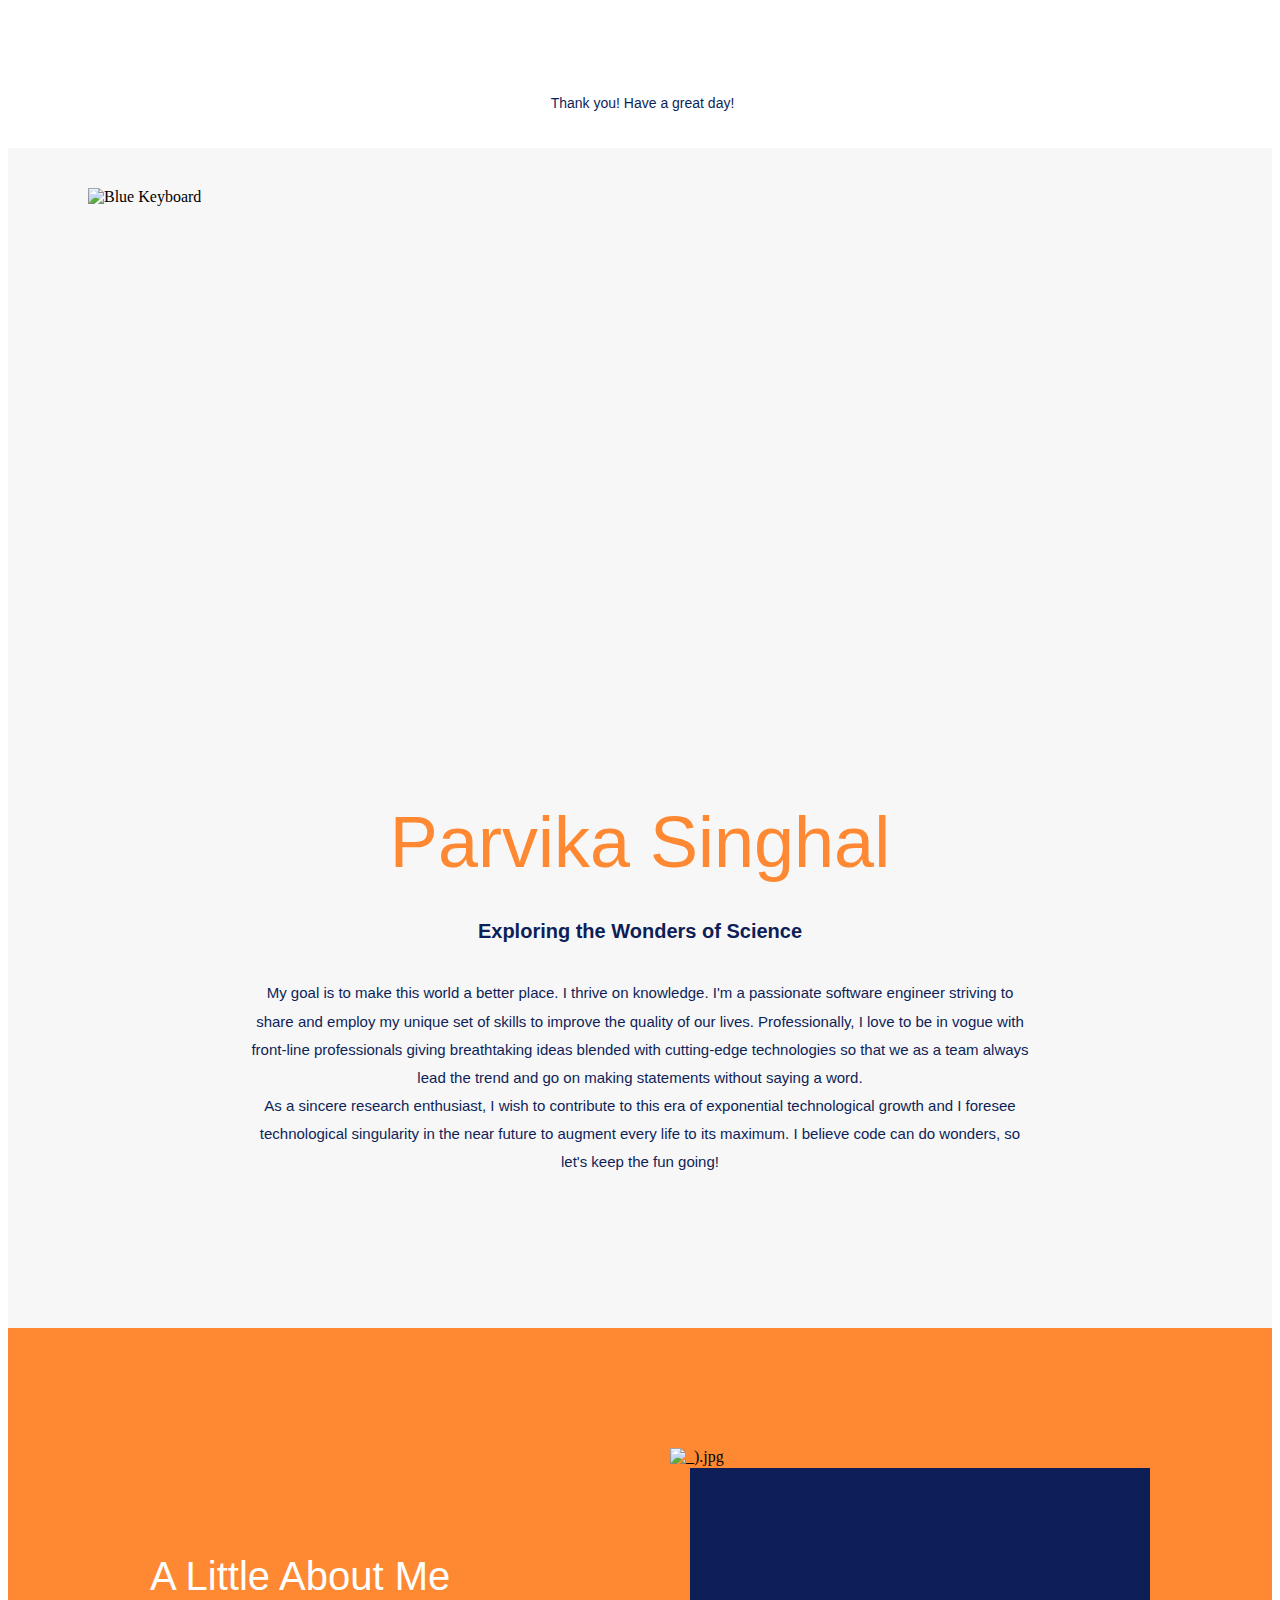
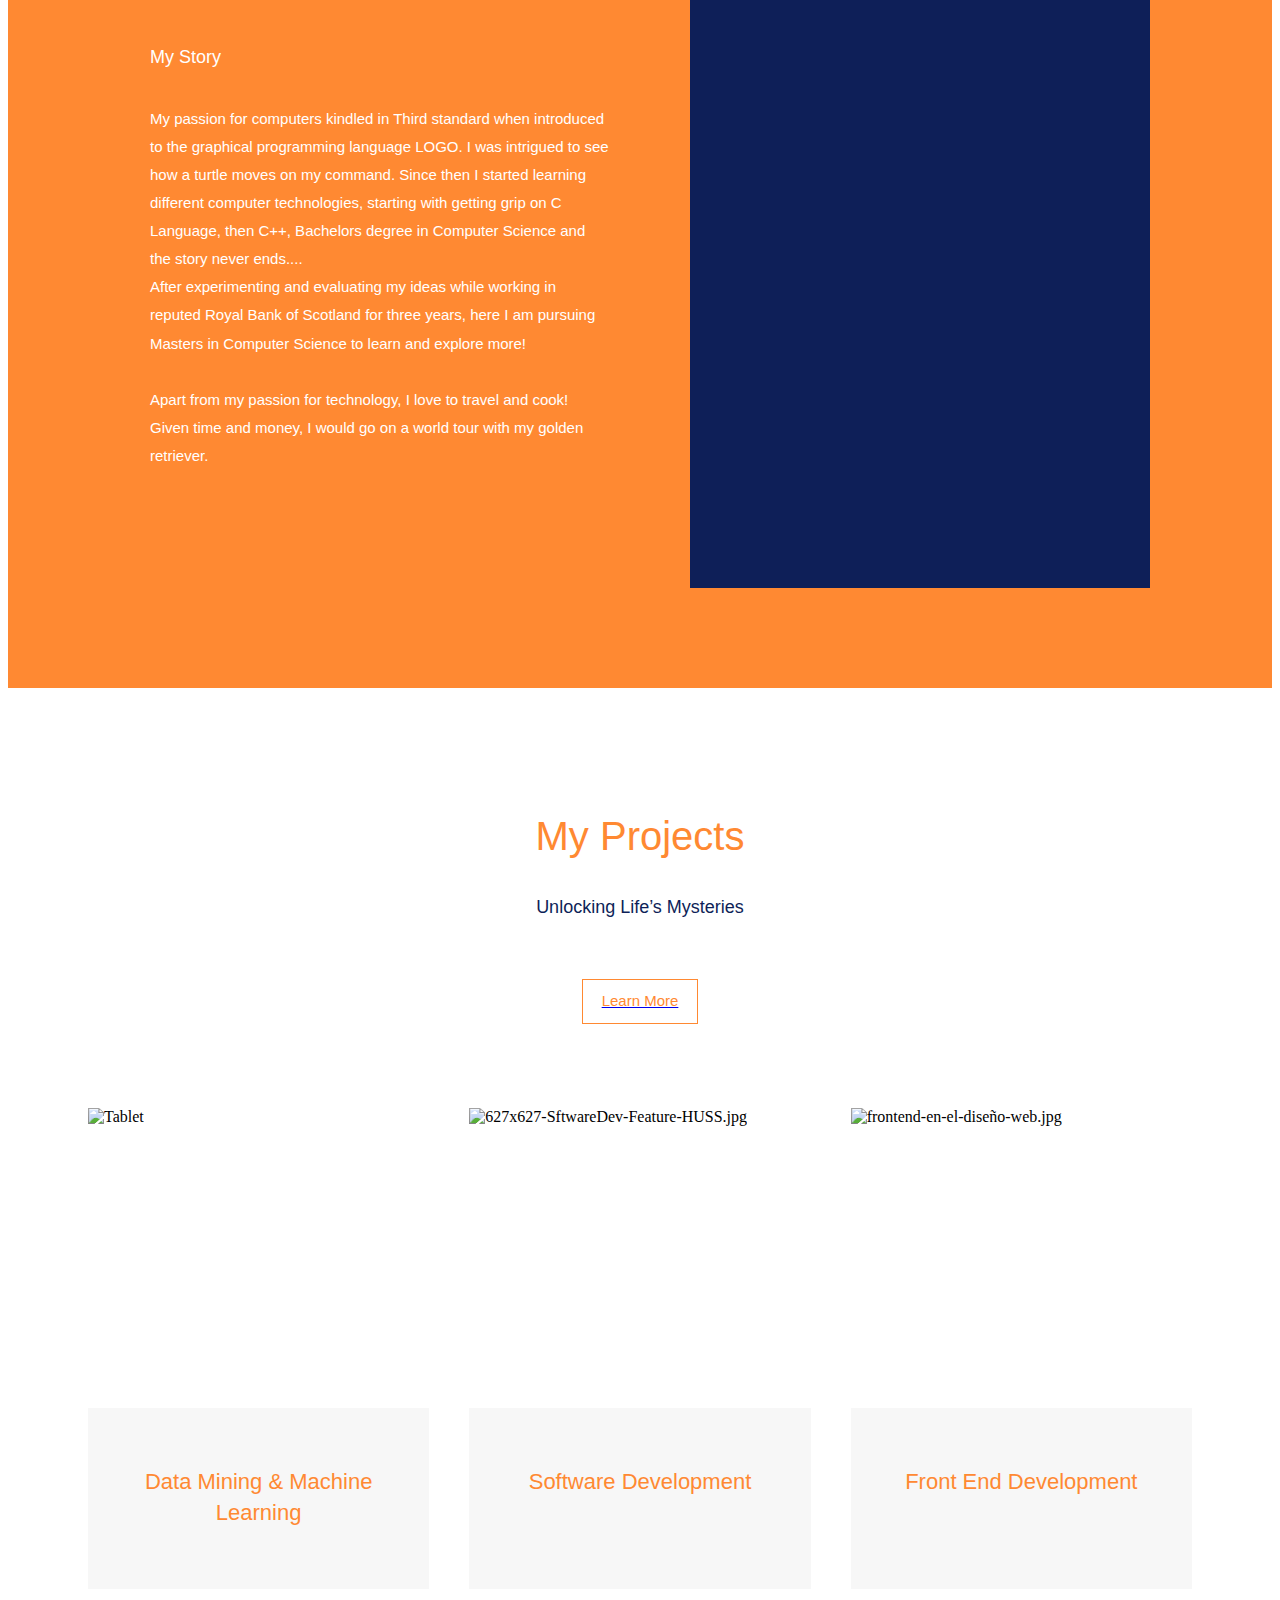
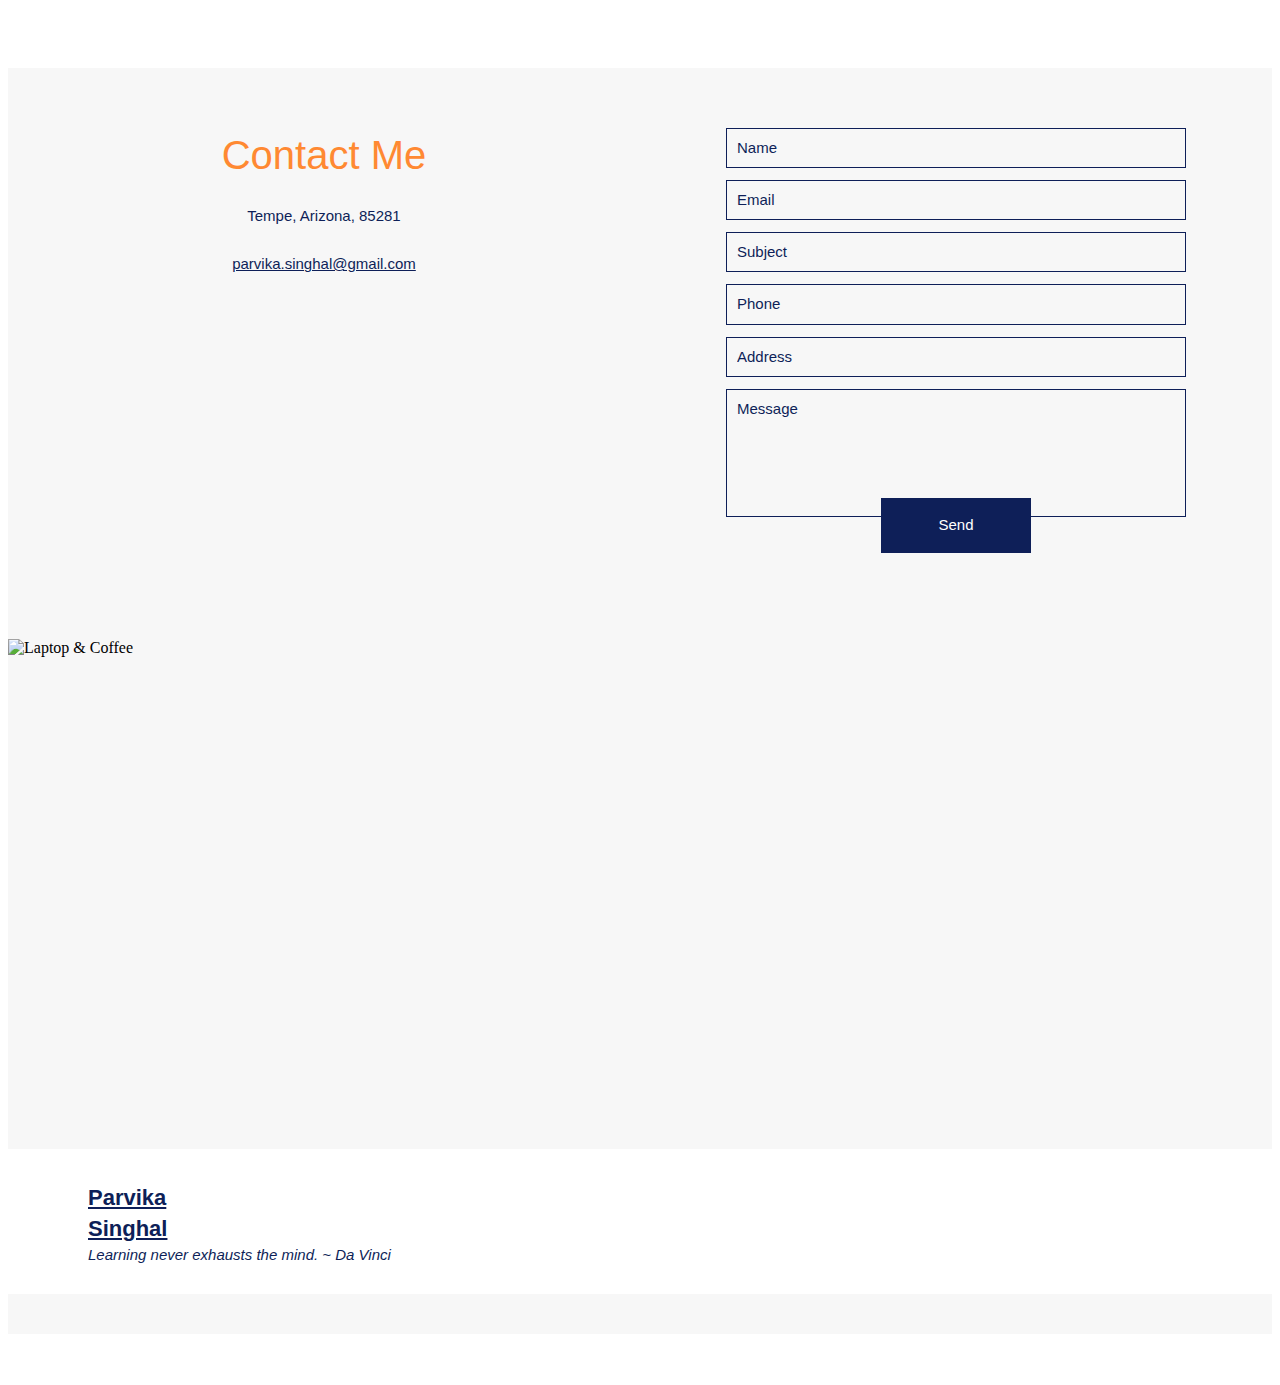
==== commit bcd33711: "Update index.html" ====
--- a/index.html
+++ b/index.html
@@ -7,10 +7,7 @@
     <meta charset="utf-8"/>
     <meta name="generator" content="Wix.com Website Builder"/>
     <link rel="shortcut icon" href="https://www.wix.com/favicon.ico" type="image/x-icon"/>
-    <link rel="apple-touch-icon" href="https://www.wix.com/favicon.ico" type="image/x-icon"/>
-    
-    
-    
+    <link rel="apple-touch-icon" href="https://www.wix.com/favicon.ico" type="image/x-icon"/>    
     
     <meta http-equiv="X-Wix-Meta-Site-Id" content="6a3c37dd-0dab-47c8-b01d-e6773284179a"/>
     <meta http-equiv="X-Wix-Application-Instance-Id" content="91018471-c337-41bc-b17b-2edaa65cc1ba"/>
@@ -44,6 +41,7 @@
         var santaModels = true;
         var isStreaming = true;
         var rendererModel = {"metaSiteId":"6a3c37dd-0dab-47c8-b01d-e6773284179a","siteInfo":{"documentType":"UGC","applicationType":"HtmlWeb","siteId":"91018471-c337-41bc-b17b-2edaa65cc1ba","siteTitleSEO":"Home | Parvika Singhal"},"clientSpecMap":{"5":{"type":"public","applicationId":5,"appDefinitionId":"14bca956-e09f-f4d6-14d7-466cb3f09103","appDefinitionName":"Wix Cashier","instance":"ZNc4mICE-3UGOz55Bhzu7tukQxkFTg7kVwBEg7_TV68.[base64]","instanceId":"76b557e7-a6d8-4d97-bc74-62c510edf523","sectionPublished":true,"sectionMobilePublished":false,"sectionSeoEnabled":true,"widgets":{},"appRequirements":{"requireSiteMembers":false},"isWixTPA":true,"installedAtDashboard":true,"permissions":{"revoked":false}},"10":{"type":"public","applicationId":10,"appDefinitionId":"55cd9036-36bb-480b-8ddc-afda3cb2eb8d","appDefinitionName":"PriceQuotes","instance":"tTC3Mf14wXK2n3OC2KxcSO6j7fmOSTcJ0BoQgNT8kB4.[base64]","instanceId":"6d5b286d-6d23-4f19-98ab-2ce75c41de5d","sectionPublished":true,"sectionMobilePublished":false,"sectionSeoEnabled":true,"widgets":{},"appRequirements":{"requireSiteMembers":false},"isWixTPA":true,"installedAtDashboard":true,"permissions":{"revoked":false},"appFields":{}},"14":{"type":"public","applicationId":14,"appDefinitionId":"146c0d71-352e-4464-9a03-2e868aabe7b9","appDefinitionName":"Ascend Tasks","instance":"3NUOJN9T24w6fPtkXEmCJUynCX_Q4iw7DNMQPqfZUlY.[base64]","instanceId":"5139abe5-e4b4-4792-ad67-307731cb5eb7","sectionPublished":true,"sectionMobilePublished":false,"sectionSeoEnabled":true,"widgets":{},"appRequirements":{"requireSiteMembers":false},"isWixTPA":true,"installedAtDashboard":true,"permissions":{"revoked":false},"appFields":{}},"1447":{"type":"public","applicationId":1447,"appDefinitionId":"1375baa8-8eca-5659-ce9d-455b2009250d","appDefinitionName":"Wix Get Subscribers","instance":"jru5HayWcvg0Obob3Ipl_B935v8GzF4Q1ypBxev1EiM.[base64]","instanceId":"8f20fd6e-352d-4192-b49e-ad4d1c9fc958","sectionPublished":true,"sectionMobilePublished":false,"sectionSeoEnabled":true,"widgets":{"1375babd-6f2b-87ed-ff19-5778602c8b86":{"widgetUrl":"https:\/\/gs.wixapps.net\/statics\/index","widgetId":"1375babd-6f2b-87ed-ff19-5778602c8b86","refreshOnWidthChange":true,"mobileUrl":"https:\/\/gs.wixapps.net\/statics\/index","published":true,"mobilePublished":true,"seoEnabled":true,"preFetch":false,"shouldBeStretchedByDefault":false,"shouldBeStretchedByDefaultMobile":false,"componentFields":{},"tpaWidgetId":"wix_shoutout_widget","default":true}},"appRequirements":{"requireSiteMembers":false},"isWixTPA":true,"installedAtDashboard":false,"permissions":{"revoked":true},"appFields":{}},"6":{"type":"public","applicationId":6,"appDefinitionId":"141fbfae-511e-6817-c9f0-48993a7547d1","appDefinitionName":"Inbox","instance":"Rsvoe0UquAXhI2R8ZUtke9NY_OJFVF5Dbe--OxzaqgM.[base64]","instanceId":"f9841605-36a7-4700-af08-39262fcd7557","sectionPublished":true,"sectionMobilePublished":false,"sectionSeoEnabled":true,"widgets":{},"appRequirements":{"requireSiteMembers":false},"isWixTPA":true,"installedAtDashboard":true,"permissions":{"revoked":false},"appFields":null},"9":{"type":"public","applicationId":9,"appDefinitionId":"1480c568-5cbd-9392-5604-1148f5faffa0","appDefinitionName":"Get Found on Google","instance":"SMSDRT0Ads-Jxl917zed14LH4oS-LRxSELcxrN_Ok04.[base64]","instanceId":"2b70bc7d-abe2-4c76-8938-f823695a9d0a","sectionPublished":true,"sectionMobilePublished":false,"sectionSeoEnabled":true,"widgets":{},"appRequirements":{"requireSiteMembers":false},"isWixTPA":true,"installedAtDashboard":true,"permissions":{"revoked":false},"appFields":{}},"2349":{"type":"public","applicationId":2349,"appDefinitionId":"14517e1a-3ff0-af98-408e-2bd6953c36a2","appDefinitionName":"Wix Chat","instance":"W4FJHnpi9BWVM8r8u_NFG1sjfA6s-HoVE1JLribJ1eE.[base64]","instanceId":"82badae1-a14c-443f-839f-ff193e9e5352","sectionPublished":true,"sectionMobilePublished":false,"sectionSeoEnabled":true,"widgets":{"14517f3f-ffc5-eced-f592-980aaa0bbb5c":{"widgetUrl":"https:\/\/engage.wixapps.net\/_api\/crm-inbox-server\/chat\/renderPublic\/index","widgetId":"14517f3f-ffc5-eced-f592-980aaa0bbb5c","refreshOnWidthChange":true,"gluedOptions":{"placement":"BOTTOM_RIGHT","verticalMargin":0.0,"horizontalMargin":0.0},"published":true,"mobilePublished":false,"seoEnabled":true,"preFetch":false,"shouldBeStretchedByDefault":false,"shouldBeStretchedByDefaultMobile":false,"componentFields":{},"tpaWidgetId":"wix_visitors","default":true}},"appRequirements":{"requireSiteMembers":false},"isWixTPA":true,"installedAtDashboard":false,"permissions":{"revoked":true},"appFields":{"featuresForNewPackagePicker":[{"forPackages":[{"packageId":"Professional","value":"50"},{"packageId":"Sales","value":"150"},{"packageId":"Teams","value":"Unlimited"}]},{"forPackages":[{"packageId":"Professional","value":"true"},{"packageId":"Sales","value":"true"},{"packageId":"Teams","value":"true"}]},{"forPackages":[{"packageId":"Professional","value":"true"},{"packageId":"Sales","value":"true"},{"packageId":"Teams","value":"true"}]},{"forPackages":[{"packageId":"Professional","value":"true"},{"packageId":"Sales","value":"true"},{"packageId":"Teams","value":"true"}]},{"forPackages":[{"packageId":"Professional","value":"true"},{"packageId":"Sales","value":"true"},{"packageId":"Teams","value":"true"}]},{"forPackages":[{"packageId":"Professional","value":"true"},{"packageId":"Sales","value":"true"},{"packageId":"Teams","value":"true"}]},{"forPackages":[{"packageId":"Professional","value":"true"},{"packageId":"Sales","value":"true"},{"packageId":"Teams","value":"true"}]},{"forPackages":[{"packageId":"Professional","value":"true"},{"packageId":"Sales","value":"true"},{"packageId":"Teams","value":"true"}]},{"forPackages":[{"packageId":"Sales","value":"true"},{"packageId":"Teams","value":"true"}]},{"forPackages":[{"packageId":"Teams","value":"true"}]}],"mostPopularPackage":"Sales","premiumBundle":{"parentAppId":"ee21fe60-48c5-45e9-95f4-6ca8f9b1c9d9","parentAppSlug":"ee21fe60-48c5-45e9-95f4-6ca8f9b1c9d9"}}},"13":{"type":"sitemembers","applicationId":13,"collectionType":"Open","collectionFormFace":"Register","collectionExposure":"Public","smcollectionId":"dd0ef6da-aeb5-422f-bd2b-d29fef0a3efb"},"2":{"type":"appbuilder","applicationId":2,"appDefinitionId":"3d590cbc-4907-4cc4-b0b1-ddf2c5edf297","instanceId":"362b4dba-b958-4425-afd5-8e0ac174180e","state":"Initialized"},"12":{"type":"public","applicationId":12,"appDefinitionId":"14b89688-9b25-5214-d1cb-a3fb9683618b","appDefinitionName":"Mobile App-Social Posts","instance":"u9mP8tpBpqWmbo6Tgi7F7rXpLpZ3-7sb7-tOnn_Qz2A.[base64]","instanceId":"f5f7d604-3211-48e5-b249-0d3c2c372aef","sectionPublished":true,"sectionMobilePublished":false,"sectionSeoEnabled":true,"widgets":{},"appRequirements":{"requireSiteMembers":false},"isWixTPA":true,"installedAtDashboard":true,"permissions":{"revoked":false},"appFields":{}},"7":{"type":"public","applicationId":7,"appDefinitionId":"13ee94c1-b635-8505-3391-97919052c16f","appDefinitionName":"Wix Invoices","instance":"ARvP-V8NypNMRihEi_kfMmT5Ja0gKsyu7cri85Xh6YA.[base64]","instanceId":"ee6586f3-f052-4d85-9409-380bc4a492c2","sectionPublished":true,"sectionMobilePublished":false,"sectionSeoEnabled":true,"widgets":{},"appRequirements":{"requireSiteMembers":false},"isWixTPA":true,"installedAtDashboard":true,"permissions":{"revoked":false},"appFields":null},"-666":{"type":"metasite","metaSiteId":"6a3c37dd-0dab-47c8-b01d-e6773284179a","appDefId":"22bef345-3c5b-4c18-b782-74d4085112ff","instance":"txFqWfWxF00_JtJIuczcjAwRXOfEfr6YKogIfbwKDA0.[base64]","applicationId":-666},"3":{"type":"public","applicationId":3,"appDefinitionId":"135c3d92-0fea-1f9d-2ba5-2a1dfb04297e","appDefinitionName":"Email Marketing","instance":"w9tDucQKwHDqlv0-lDnTVaY4diL-bQ4EAlCOxtXJ34I.[base64]","instanceId":"7c0d8a0b-a50b-4b47-99df-b2ae6d70feb0","sectionPublished":true,"sectionMobilePublished":false,"sectionSeoEnabled":true,"widgets":{"141995eb-c700-8487-6366-a482f7432e2b":{"widgetUrl":"https:\/\/so-feed.codev.wixapps.net\/widget","widgetId":"141995eb-c700-8487-6366-a482f7432e2b","refreshOnWidthChange":true,"mobileUrl":"https:\/\/so-feed.codev.wixapps.net\/widget","published":true,"mobilePublished":true,"seoEnabled":true,"preFetch":false,"shouldBeStretchedByDefault":false,"shouldBeStretchedByDefaultMobile":false,"componentFields":{},"tpaWidgetId":"shoutout_feed","default":true}},"appRequirements":{"requireSiteMembers":false},"isWixTPA":true,"installedAtDashboard":true,"permissions":{"revoked":false},"appFields":{"premiumBundle":{"parentAppId":"ee21fe60-48c5-45e9-95f4-6ca8f9b1c9d9","parentAppSlug":"ee21fe60-48c5-45e9-95f4-6ca8f9b1c9d9"}}},"16":{"type":"public","applicationId":16,"appDefinitionId":"14bcded7-0066-7c35-14d7-466cb3f09103","appDefinitionName":"Wix Blog","instance":"F3-xGohaVRyyb3GDBTcQ2WhX-Utrc797PWDFK19blo8.[base64]","instanceId":"ed23b202-76b3-4eb5-8623-c00cd14a4ecd","sectionUrl":"https:\/\/social-blog.wix.com\/","sectionMobileUrl":"https:\/\/social-blog.wix.com\/","appWorkerUrl":"https:\/\/ding.wix.com\/asdk\/dispatcher.html","sectionPublished":true,"sectionMobilePublished":true,"sectionSeoEnabled":true,"sectionDefaultPage":"","sectionRefreshOnWidthChange":true,"widgets":{"14e5b39b-6d47-99c3-3ee5-cee1c2574c89":{"widgetUrl":"https:\/\/social-blog.wix.com\/custom-feed-widget","widgetId":"14e5b39b-6d47-99c3-3ee5-cee1c2574c89","refreshOnWidthChange":true,"mobileUrl":"https:\/\/social-blog.wix.com\/custom-feed-widget","published":true,"mobilePublished":true,"seoEnabled":true,"preFetch":false,"shouldBeStretchedByDefault":false,"shouldBeStretchedByDefaultMobile":false,"componentFields":{"useSsrSeo":true},"tpaWidgetId":"custom-feed-widget","default":false},"14f260f9-c2eb-50e8-9b3c-4d21861fe58f":{"widgetUrl":"https:\/\/social-blog.wix.com\/member-comments-page","widgetId":"14f260f9-c2eb-50e8-9b3c-4d21861fe58f","refreshOnWidthChange":true,"mobileUrl":"https:\/\/social-blog.wix.com\/member-comments-page","appPage":{"id":"member-comments-page","name":"Blog Comments ","defaultPage":"","hidden":true,"multiInstanceEnabled":false,"order":3,"indexable":false,"fullPage":false,"landingPageInMobile":false,"hideFromMenu":false},"published":true,"mobilePublished":true,"seoEnabled":false,"preFetch":false,"shouldBeStretchedByDefault":false,"shouldBeStretchedByDefaultMobile":true,"componentFields":{},"default":false},"14e5b36b-e545-88a0-1475-2487df7e9206":{"widgetUrl":"https:\/\/social-blog.wix.com\/recent-posts-widget","widgetId":"14e5b36b-e545-88a0-1475-2487df7e9206","refreshOnWidthChange":true,"mobileUrl":"https:\/\/social-blog.wix.com\/recent-posts-widget","published":true,"mobilePublished":true,"seoEnabled":true,"preFetch":false,"shouldBeStretchedByDefault":false,"shouldBeStretchedByDefaultMobile":false,"componentFields":{"useSsrSeo":true},"tpaWidgetId":"recent-posts-widget","default":false},"211b5287-14e2-4690-bb71-525908938c81":{"widgetUrl":"https:\/\/social-blog.wix.com\/post","widgetId":"211b5287-14e2-4690-bb71-525908938c81","refreshOnWidthChange":true,"mobileUrl":"https:\/\/social-blog.wix.com\/post","appPage":{"id":"post","name":"Post","defaultPage":"","hidden":true,"multiInstanceEnabled":false,"order":6,"indexable":true,"fullPage":false,"landingPageInMobile":false,"hideFromMenu":false},"published":true,"mobilePublished":true,"seoEnabled":true,"preFetch":false,"shouldBeStretchedByDefault":false,"shouldBeStretchedByDefaultMobile":true,"componentFields":{"useSsrSeo":true},"default":false},"1515a9e7-b579-fbbb-43fc-0e3051c14803":{"widgetUrl":"https:\/\/social-blog.wix.com\/rss-feed-widget","widgetId":"1515a9e7-b579-fbbb-43fc-0e3051c14803","refreshOnWidthChange":true,"mobileUrl":"https:\/\/social-blog.wix.com\/rss-feed-widget","published":true,"mobilePublished":true,"seoEnabled":false,"preFetch":false,"shouldBeStretchedByDefault":false,"shouldBeStretchedByDefaultMobile":false,"componentFields":{},"tpaWidgetId":"rss-feed-widget","default":false},"14f26118-b65b-b1c1-b6db-34d5da9dd623":{"widgetUrl":"https:\/\/social-blog.wix.com\/member-posts-page","widgetId":"14f26118-b65b-b1c1-b6db-34d5da9dd623","refreshOnWidthChange":true,"mobileUrl":"https:\/\/social-blog.wix.com\/member-posts-page","appPage":{"id":"member-posts-page","name":"Blog Posts","defaultPage":"","hidden":true,"multiInstanceEnabled":false,"order":5,"indexable":false,"fullPage":false,"landingPageInMobile":false,"hideFromMenu":false},"published":true,"mobilePublished":true,"seoEnabled":false,"preFetch":false,"shouldBeStretchedByDefault":false,"shouldBeStretchedByDefaultMobile":true,"componentFields":{},"default":false},"14f26109-514f-f9a8-9b3c-4d21861fe58f":{"widgetUrl":"https:\/\/social-blog.wix.com\/member-likes-page","widgetId":"14f26109-514f-f9a8-9b3c-4d21861fe58f","refreshOnWidthChange":true,"mobileUrl":"https:\/\/social-blog.wix.com\/member-likes-page","appPage":{"id":"member-likes-page","name":"Blog Likes","defaultPage":"","hidden":true,"multiInstanceEnabled":false,"order":4,"indexable":false,"fullPage":false,"landingPageInMobile":false,"hideFromMenu":false},"published":true,"mobilePublished":true,"seoEnabled":false,"preFetch":false,"shouldBeStretchedByDefault":false,"shouldBeStretchedByDefaultMobile":true,"componentFields":{},"default":false},"14f260e4-ea13-f861-b0ba-4577df99b961":{"widgetUrl":"https:\/\/social-blog.wix.com\/member-drafts-page","widgetId":"14f260e4-ea13-f861-b0ba-4577df99b961","refreshOnWidthChange":true,"mobileUrl":"https:\/\/social-blog.wix.com\/member-drafts-page","appPage":{"id":"member-drafts-page","name":"My Drafts","defaultPage":"","hidden":true,"multiInstanceEnabled":false,"order":2,"indexable":false,"fullPage":false,"landingPageInMobile":false,"hideFromMenu":false},"published":true,"mobilePublished":true,"seoEnabled":false,"preFetch":false,"shouldBeStretchedByDefault":false,"shouldBeStretchedByDefaultMobile":true,"componentFields":{},"default":false},"14c1462a-97f2-9f6a-7bb7-f5541f23caa6":{"widgetUrl":"https:\/\/social-blog.wix.com\/","widgetId":"14c1462a-97f2-9f6a-7bb7-f5541f23caa6","refreshOnWidthChange":true,"mobileUrl":"https:\/\/social-blog.wix.com\/","appPage":{"id":"blog","name":"Blog","defaultPage":"","hidden":false,"multiInstanceEnabled":false,"order":1,"indexable":true,"fullPage":false,"landingPageInMobile":false,"hideFromMenu":false},"published":true,"mobilePublished":true,"seoEnabled":true,"preFetch":false,"shouldBeStretchedByDefault":false,"shouldBeStretchedByDefaultMobile":true,"componentFields":{"useSsrSeo":true},"default":true}},"appRequirements":{"requireSiteMembers":false},"isWixTPA":true,"installedAtDashboard":false,"permissions":{"revoked":true},"appFields":{"platform":{"editorScriptUrl":"https:\/\/social-blog.wix.com\/editor-script.js"}}},"11":{"type":"public","applicationId":11,"appDefinitionId":"f123e8f1-4350-4c9b-b269-04adfadda977","appDefinitionName":"Promote Home","instance":"LnqszrkwRp73iFZb6CEqOE5JZCdIKAEBFNIIa4DKbWE.[base64]","instanceId":"8afdc4e9-a748-4ba7-bdcf-c9460bca5b23","sectionPublished":true,"sectionMobilePublished":false,"sectionSeoEnabled":true,"widgets":{},"appRequirements":{"requireSiteMembers":false},"isWixTPA":true,"installedAtDashboard":true,"permissions":{"revoked":false},"appFields":{}},"8":{"type":"public","applicationId":8,"appDefinitionId":"150ae7ee-c74a-eecd-d3d7-2112895b988a","appDefinitionName":"Marketing Integration","instance":"eR1v4hWo2j390U_JTHa1_Q0kfFHN--q__qrxZGjfmoI.[base64]","instanceId":"4f68ef4a-d91f-41f0-960f-a4ebf58214ec","sectionPublished":true,"sectionMobilePublished":false,"sectionSeoEnabled":true,"widgets":{},"appRequirements":{"requireSiteMembers":false},"isWixTPA":true,"installedAtDashboard":true,"permissions":{"revoked":false},"appFields":{}},"4":{"type":"public","applicationId":4,"appDefinitionId":"139ef4fa-c108-8f9a-c7be-d5f492a2c939","appDefinitionName":"Automated Emails","instance":"jsnTKMjN8Fzq5GMJqLR-ADdikkiIG5VZ_-pWywB-A1s.[base64]","instanceId":"986fa319-1f54-4f5e-a937-57833e7bfa02","sectionPublished":true,"sectionMobilePublished":false,"sectionSeoEnabled":true,"widgets":{},"appRequirements":{"requireSiteMembers":false},"isWixTPA":true,"installedAtDashboard":true,"permissions":{"revoked":false}},"15":{"type":"onboarding","applicationId":15,"storyId":"554eb5e6-4123-4160-9208-02259d316615","inUse":true}},"premiumFeatures":[],"geo":"USA","languageCode":"en","locale":"en-us","previewMode":false,"userId":"9956634f-352a-43d6-a344-8383dee68370","siteMetaData":{"preloader":{"uri":"","enabled":false},"adaptiveMobileOn":true,"quickActions":{"socialLinks":[],"colorScheme":"dark","configuration":{"quickActionsMenuEnabled":false,"navigationMenuEnabled":true,"phoneEnabled":false,"emailEnabled":false,"addressEnabled":false,"socialLinksEnabled":false}},"contactInfo":{"companyName":"","phone":"","fax":"","email":"","address":""},"renderHints":{"containsTPA":false,"isMeshReady":true,"containsAppPart":false,"containsAppPart2":false}},"runningExperiments":{"sv_includeRavenInPreview":"new","renderAboveTheFold":"new","useEarlyLinkCheck":"new","sv_ssrTpaAboveTheFold":"new","sv_ssrLoadProGallery":"new","sv_blogStudioExperiment":"old","sv_removeTestNode":"new","sv_reportIframeStartLoadingInWarmup":"new","sv_ampLinkTag":"new","sv_ssrLoadTpa":"new","sv_fix_animation_delay":"new","sv_contactFormUseFormBuilderSubmit":"new","sv_ssrNoPagesData":"new","sv_twitterMetaTags":"new","sv_dontDeleteSvSessionCookieOnLogout":"new","sv_kill980":"new","sv_tpaSetPageMetadata":"new","sv_wixInternalAuthDialogsNew":"new","earlyLoadJSEx":"new","ds_removeLightBoxShortcut":"new","preconnectTPA":"new","newLoginTheme":"new","sv_fontsByAgent":"new","sv_fixedMobileHeader":"new","sv_ssrLoadArtStore":"new","sv_ssrBufferEvents":"new","sv_tpaInnerRouteNavigation":"new","sv_blogSocialCounters":"new","sv_meshReadyFallback":"new","sv_tinyMenuCloseOnClickOutside":"new","sv_meshLayout":"new","sv_tpaRevokeInTemplate":"new","sv_ssr_image_src":"new","ssrFontShortcut":"new","sv_ssrLoadBookings":"new","sv_tpaStateChangedEvent":"new","wixCodeNoIframe":"new","useRegExpForFontsParse":"new","sv_orphanSlideDataFixer":"new","sv_nativeComponents":"new","sv_fixTpaGap":"new","useFontFaceSet":"new","sv_hideCompInSafari":"new","sv_postmessage_security":"new","renderProgressive":"new","sv_enableBackgroundVideoOnTablet":"new","sv_tpaAddChatApp":"new","sv_rotateText":"new","sv_restoreAutosaveWhenMobileFails":"new","sv_ssrLoadRestaurants":"new","sv_ssrLoadGetSubscrbers":"new","ssrCompPrefetch":"new","displayWixAdsNewVersion":"new","sv_useBackendGoogleOAuthFlow":"new","sv_getDataFixedPageJsonAndUseThem":"new","sv_videobox_mobile":"new","sv_image_name_url":"new","sv_contactFormSubmitPromoteAnalytics":"new","earlyLoadJS":"new","xsrfHeaderOnPostRequests":"new","sv_loadGhostStructure":"new","sv_includeBlankUrl":"new","sv_ssrCache":"new"},"urlFormatModel":{"format":"slash","forbiddenPageUriSEOs":["app","apps","_api","robots.txt","sitemap.xml","feed.xml","sites"],"pageIdToResolvedUriSEO":{}},"passwordProtectedPages":[],"useSandboxInHTMLComp":true,"siteMediaToken":"eyJhbGciOiJIUzI1NiJ9.[base64].jC0pCGmnd5xOvwh3n_YnZXxX-5gbWZdblUZzQMk0fQM","mediaAuthToken":"eyJhbGciOiJIUzI1NiJ9.[base64].gmmjdq9BNBHUR6CfIKDUCbuyMuYIl4HBSCljVrSkRJg","pagesPlatformApplications":{},"sitePropertiesInfo":{"siteDisplayName":"Website","locale":"en-us","currency":"USD","timeZone":"America\/Phoenix"},"seo":false,"pageList":{"pages":[{"pageId":"n8lau","title":"Home","pageUriSEO":"home-1","pageJsonFileName":"995663_9c93bb30514747e7292c73a03997d6d0_117.json"}],"mainPageId":"n8lau","masterPageJsonFileName":"995663_b867d4d9901a697f060134304450c678_117.json","topology":[{"baseUrl":"https:\/\/static.wixstatic.com\/","parts":"sites\/{filename}.z?v=3"},{"baseUrl":"https:\/\/staticorigin.wixstatic.com\/","parts":"sites\/{filename}.z?v=3"},{"baseUrl":"https:\/\/fallback.wix.com\/","parts":"wix-html-editor-pages-webapp\/page\/{filename}"}],"fixedPagePath":{"baseUrl":"siteassets.parastorage.com\/pages","parts":"\/fixedData?ck={ck}&experiments={experiments}&isHttps={isHttps}&isUrlMigrated={isUrlMigrated}&metaSiteId={metaSiteId}&pageId={pageId}&quickActionsMenuEnabled={quickActionsMenuEnabled}&siteId=91018471-c337-41bc-b17b-2edaa65cc1bav=3&version={version}"}}};
+       
         var publicModel = {"domain":"wixsite.com","externalBaseUrl":"https:\/\/parvikapav.wixsite.com\/website","unicodeExternalBaseUrl":"https:\/\/parvikapav.wixsite.com\/website","pageList":{"pages":[{"pageId":"n8lau","title":"Home","pageUriSEO":"home-1","pageJsonFileName":"995663_9c93bb30514747e7292c73a03997d6d0_117.json"}],"mainPageId":"n8lau","masterPageJsonFileName":"995663_b867d4d9901a697f060134304450c678_117.json","topology":[{"baseUrl":"https:\/\/static.wixstatic.com\/","parts":"sites\/{filename}.z?v=3"},{"baseUrl":"https:\/\/staticorigin.wixstatic.com\/","parts":"sites\/{filename}.z?v=3"},{"baseUrl":"https:\/\/fallback.wix.com\/","parts":"wix-html-editor-pages-webapp\/page\/{filename}"}],"fixedPagePath":{"baseUrl":"siteassets.parastorage.com\/pages","parts":"\/fixedData?ck={ck}&experiments={experiments}&isHttps={isHttps}&isUrlMigrated={isUrlMigrated}&metaSiteId={metaSiteId}&pageId={pageId}&quickActionsMenuEnabled={quickActionsMenuEnabled}&siteId=91018471-c337-41bc-b17b-2edaa65cc1bav=3&version={version}"}},"timeSincePublish":366705,"favicon":"","deviceInfo":{"deviceType":"Desktop","browserType":"Chrome","browserVersion":72},"siteRevision":118,"sessionInfo":{"hs":858666383,"svSession":"2d5d45e4c471d89d6d1f78c5da54b12178cab8833a6d144c4748f5d19fd6e6b925121b046ec324022f003aa20259c9dc1e60994d53964e647acf431e4f798bcd823b0966d66b045016aca9beb358c42b3ece9331a6398ee67118a97c02e65a1c","ctToken":"[base64]","isAnonymous":false,"visitorId":"e9155213-b434-4b8d-b199-7c337f491700"},"metaSiteFlags":[],"siteMembersProtectedPages":[],"indexable":true,"hasBlogAmp":false,"renderTime":1552063784356,"siteDisplayName":"Website","siteAssets":{"cacheVersions":{"dataFixer":1}},"siteMeshReady":true,"layoutMechanism":"MESH"};
 
         var googleAnalytics = "";
@@ -6374,10 +6372,11 @@
   display: none; }
 
 .wrapper.visible {
-  display: block;
-  visibility: visible; }
+  display: none;
+  visibility: hidden; }
 
 .wrapper .desktop-top {
+ display: none;
   position: fixed;
   top: 0;
   right: 39px;
@@ -6388,23 +6387,21 @@
   cursor: pointer;
   overflow: hidden;
   color: #ffffff;
-  display: block;
   font-family: wixFreemiumFontW01-55Roma, wixFreemiumFontW02-55Roma, wixFreemiumFontW10-55Roma, Helvetica Neue, Helvetica, Arial, メイリオ, meiryo, ヒラギノ角ゴ pro w3, hiragino kaku gothic pro, sans-serif;
-  letter-spacing: 0.05em;
-  font-size: 13px;
-  z-index: 999; }
+  letter-spacing: 0em;
+  font-size: 0px;
+  }
   .wrapper .desktop-top:hover {
     min-height: 72px;
     background-color: #43515c;
     padding-bottom: 6px;
     word-wrap: break-word; }
     .wrapper .desktop-top:hover > .hover1 {
-      display: block;
-      font-family: wixFreemiumFontW01-35Thin, wixFreemiumFontW02-35Thin, wixFreemiumFontW10-35Thin, Helvetica Neue, Helvetica, Arial, メイリオ, meiryo, ヒラギノ角ゴ pro w3, hiragino kaku gothic pro, sans-serif;
+      display: none;
       padding-top: 4px; }
     .wrapper .desktop-top:hover > .arrow,
     .wrapper .desktop-top:hover > .hover2 {
-      display: inline-block; }
+      display: none; }
   .wrapper .desktop-top > .main {
     padding: 0 6px 0 10px;
     text-align: center;
@@ -6416,7 +6413,7 @@
     .wrapper .desktop-top > .main > .wix,
     .wrapper .desktop-top > .main > .banner2,
     .wrapper .desktop-top > .main > .arrow {
-      display: inline-block; }
+      display: none; }
     .wrapper .desktop-top > .main > .wix {
       fill: #fff;
       width: 28px;
@@ -6453,7 +6450,7 @@
   max-height: 10vh;
   color: #ffffff;
   font-size: 14px;
-  display: inline-block;
+  display: none;
   line-height: 40px;
   text-align: center;
   letter-spacing: 0.05em;
@@ -6494,7 +6491,7 @@
 
 .wrapper .mobile-top {
   position: relative;
-  display: block;
+  display: none;
   height: 38px;
   top: 0px;
   width: 100%;
@@ -6511,7 +6508,7 @@
     width: 320px;
     z-index: 1000; }
   .wrapper .mobile-top > .first {
-    display: inline-block;
+    display: none;
     text-align: center;
     line-height: 38px; }
   .wrapper .mobile-top .wix-logo {
@@ -6528,7 +6525,7 @@
   display: none; }
 
 .wixAds_wrapper-old.visible {
-  display: block; }
+  display: none; }
 
 .wixAds_wrapper-old .wixAdsdesktopWADTop {
   position: fixed;
@@ -6536,6 +6533,7 @@
   height: 26px;
   top: 0;
   right: 50px;
+  display : none;
   overflow: hidden;
   background-color: #404040;
   border-radius: 0 0 6px 6px;
@@ -6551,56 +6549,56 @@
 
 .wixAds_wrapper-old .topLabel {
   padding: 6px;
-  font-size: 13px;
+  font-size: 0px;
   line-height: 1.3em;
   color: #FFF;
   width: 100%;
   font-size: 13px;
   color: #FFF;
   font-weight: bold;
+  display: none;
   line-height: 18px;
   text-align: justify;
   padding: 5px 10px; }
   .wixAds_wrapper-old .topLabel .smallMusa {
-    display: inline-block;
+    display: none;
     text-indent: -9999px;
     width: 16px;
     height: 16px;
     margin-right: 5px;
-    background-image: url("//static.wixstatic.com/media/0da768_0c5ce9e2ffa442bea0b79b690223a939~mv2.png");
     background-repeat: no-repeat;
     background-position: 0% 0%; }
   .wixAds_wrapper-old .topLabel .smallLogo {
-    display: inline-block;
+    display: none;
     text-indent: -9999px;
     width: 29px;
     height: 16px;
-    background-image: url("//static.wixstatic.com/media/0da768_0c5ce9e2ffa442bea0b79b690223a939~mv2.png");
+    background-image: url("#");
     background-repeat: no-repeat;
     background-position: -16px top; }
 
 .wixAds_wrapper-old .topContent {
-  font-size: 13px;
+  font-size: 0px;
   line-height: 1.3em;
   color: #ffffff;
   font-weight: bold;
   line-height: 18px;
   text-align: justify;
   padding: 5px 10px;
-  width: 100%; }
+  width: 100%; 
+  display: none;}
   .wixAds_wrapper-old .topContent .emphasis {
     color: #ffcc00;
     line-height: 26px; }
 
 .wixAds_wrapper-old .desktop-bottom {
   position: fixed;
-  z-index: 999;
-  width: 100%;
+display: none;  width: 100%;
   bottom: 0;
   max-height: 10vh; }
   .wixAds_wrapper-old .desktop-bottom:hover .siteBanner,
   .wixAds_wrapper-old .desktop-bottom:hover .footerLabel {
-    background-color: #222222 !important; }
+    background-color: #222222; display: none; }
   .wixAds_wrapper-old .desktop-bottom .footerLabel {
     width: 100%;
     height: 40px;
@@ -6618,7 +6616,7 @@
       .wixAds_wrapper-old .desktop-bottom .footerLabel .siteBanner .bigMusa {
         text-indent: -9999px;
         width: 36px;
-        background-image: url("//static.wixstatic.com/media/0da768_0c5ce9e2ffa442bea0b79b690223a939~mv2.png");
+        background-image: url("#");
         background-repeat: no-repeat;
         background-position: left bottom;
         position: relative;
@@ -6626,13 +6624,13 @@
       .wixAds_wrapper-old .desktop-bottom .footerLabel .siteBanner .wrapper {
         padding: 5px 0; }
       .wixAds_wrapper-old .desktop-bottom .footerLabel .siteBanner .wrapper div {
-        display: inline-block;
+        display: none;
         height: 30px; }
       .wixAds_wrapper-old .desktop-bottom .footerLabel .siteBanner .txt {
         line-height: 47px;
         color: #ffffff;
         font-weight: bold;
-        font-size: 15px; }
+        font-size: 0px; }
         .wixAds_wrapper-old .desktop-bottom .footerLabel .siteBanner .txt a {
           color: #ffffff; }
     .wixAds_wrapper-old .desktop-bottom .footerLabel .emphasis {
@@ -6644,7 +6642,7 @@
   width: 100%;
   height: 30px;
   position: relative;
-  display: block;
+  display: none;
   text-align: center;
   background-color: #313131;
   z-index: 999; }
@@ -6727,19 +6725,16 @@
   .wix-ads-2.hidden {
     display: none; }
   .wix-ads-2.visible {
-    display: block;
+    display: none;
     visibility: visible; }
   .wix-ads-2.desktop {
-    z-index: 999;
+  display: none;
     position: fixed;
     top: 0; }
   .wix-ads-2.mobile {
-    z-index: 999; }
+  display: none;}
   .wix-ads-2 .desktop-top {
-    height: 50px;
-    box-sizing: border-box;
-    background: #eff1f2;
-    display: flex;
+    display: none;
     justify-content: center;
     align-items: center;
     border-bottom: 3px solid #a0138e;
@@ -6747,30 +6742,30 @@
     .wix-ads-2 .desktop-top.preview {
       cursor: default; }
     .wix-ads-2 .desktop-top > .contents {
-      display: flex;
+      display: none;
       align-items: center; }
       .wix-ads-2 .desktop-top > .contents .text {
-        font-family: wixFreemiumFontW01-65Medi, wixFreemiumFontW02-65Medi, wixFreemiumFontW10-65Medi, Helvetica Neue, Helvetica, Arial, メイリオ, meiryo, ヒラギノ角ゴ pro w3, hiragino kaku gothic pro, sans-serif;
-        font-size: 14px;
+        font-size: 0px;
         color: #20303C;
         line-height: 24px;
         flex-shrink: 0; }
         .wix-ads-2 .desktop-top > .contents .text .wix-logo {
-          fill: #20303C;
           width: 36px;
+		  display: none;
           vertical-align: middle;
           padding-bottom: 6px;
-          height: 16px; }
+          height: 0px; }
           .wix-ads-2 .desktop-top > .contents .text .wix-logo > .dot {
-            fill: #fc0; }
+            fill: ffffff;
+display: none;			}
         .wix-ads-2 .desktop-top > .contents .text .com {
-          color: #20303C; }
+          color: #20303C;
+display: none;		  }
       .wix-ads-2 .desktop-top > .contents .button {
-        font-family: wixFreemiumFontW01-65Medi, wixFreemiumFontW02-65Medi, wixFreemiumFontW10-65Medi, Helvetica Neue, Helvetica, Arial, メイリオ, meiryo, ヒラギノ角ゴ pro w3, hiragino kaku gothic pro, sans-serif;
-        font-size: 14px;
+        font-size: 0px;
         color: #a0138e;
         border: 1px solid #a0138e;
-        display: inline-flex;
+        display: none;
         width: 112px;
         height: 35px;
         justify-content: center;
@@ -6781,15 +6776,17 @@
         text-align: center; }
     .wix-ads-2 .desktop-top:hover {
       cursor: pointer;
-      background: #fff; }
+      background: #fff; 
+	  display: none;}
       .wix-ads-2 .desktop-top:hover .button {
         color: #fff;
+		display: none;
         background-color: #a0138e; }
   .wix-ads-2 .mobile-top {
     height: 38px;
     box-sizing: border-box;
     background: #eff1f2;
-    display: flex;
+    display: none;
     justify-content: center;
     align-items: center;
     border-bottom: 3px solid #a0138e;
@@ -6808,7 +6805,7 @@
       line-height: 10px;
       letter-spacing: 0.05em;
       align-items: baseline;
-      display: flex; }
+      display: none; }
       .wix-ads-2 .mobile-top .content .wix-logo {
         fill: #20303C;
         vertical-align: middle;
@@ -6863,3 +6860,4 @@
     
 </body>
 </html>
+
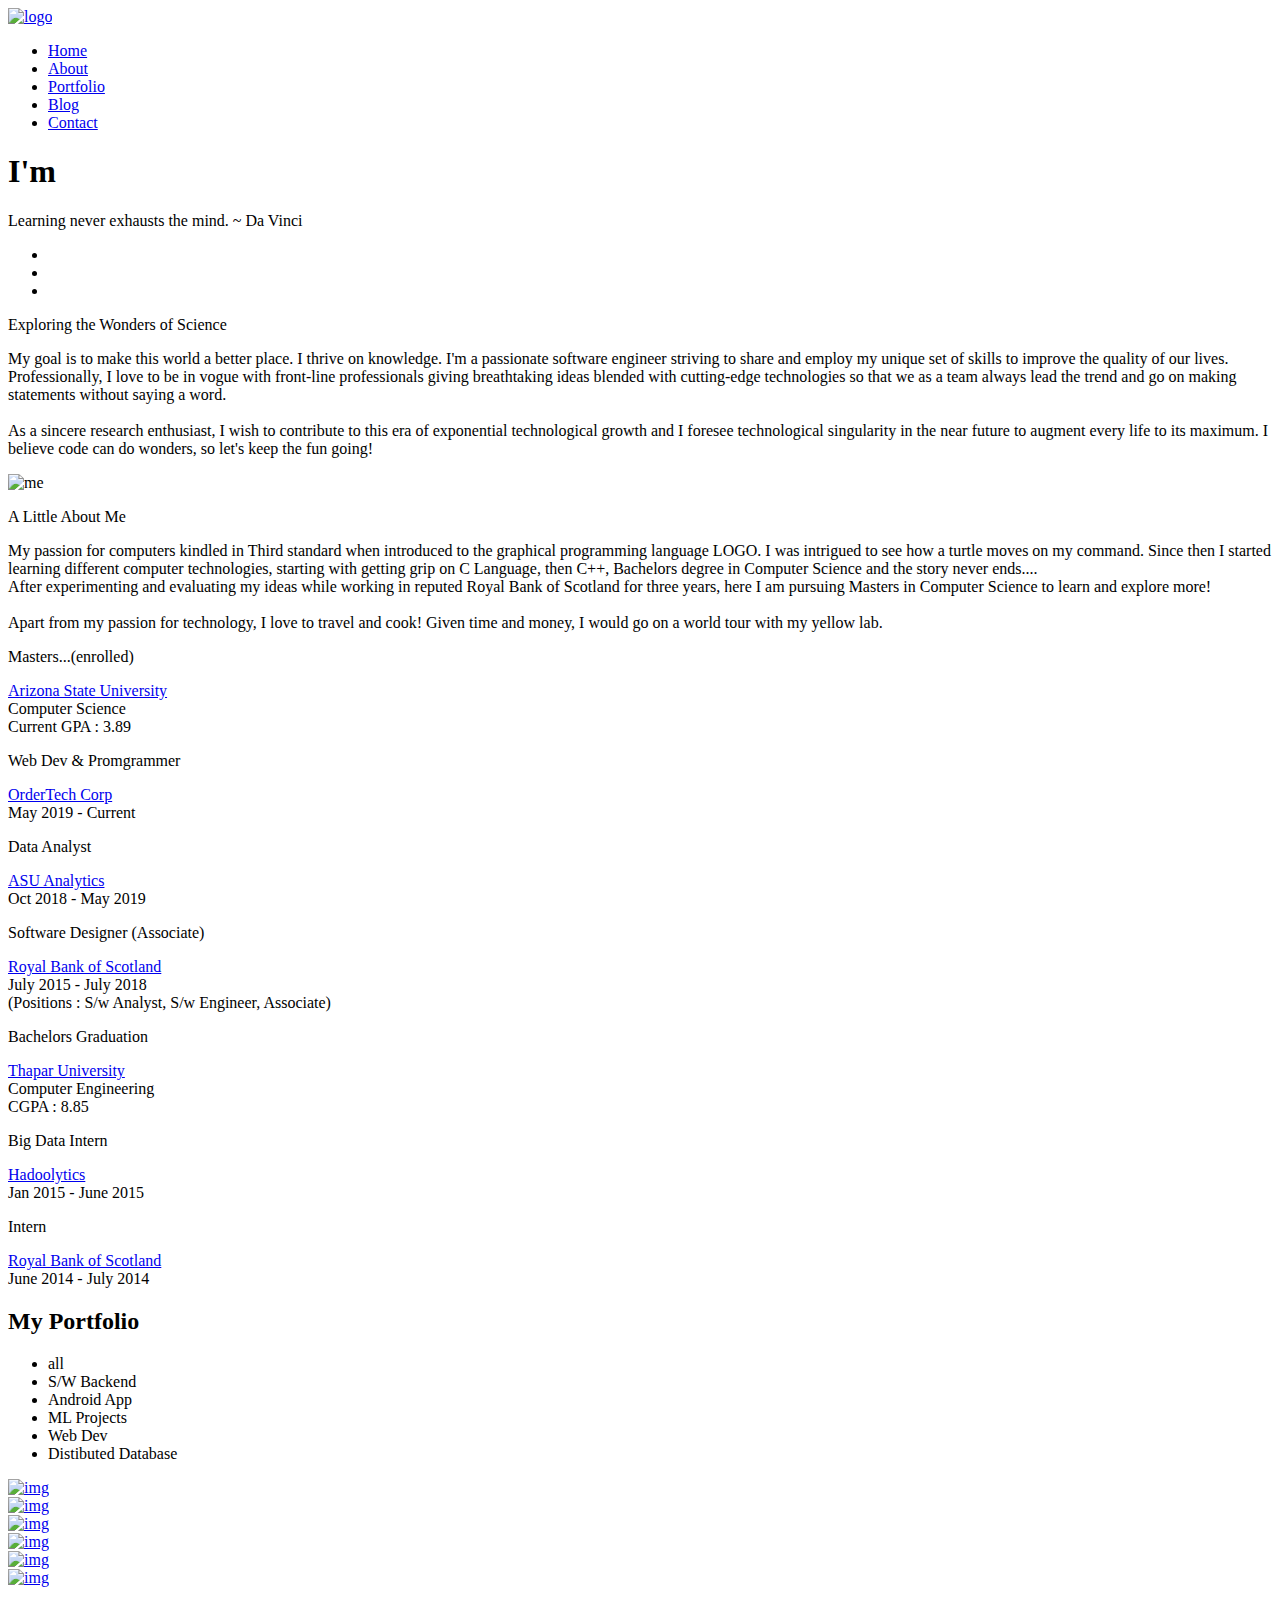
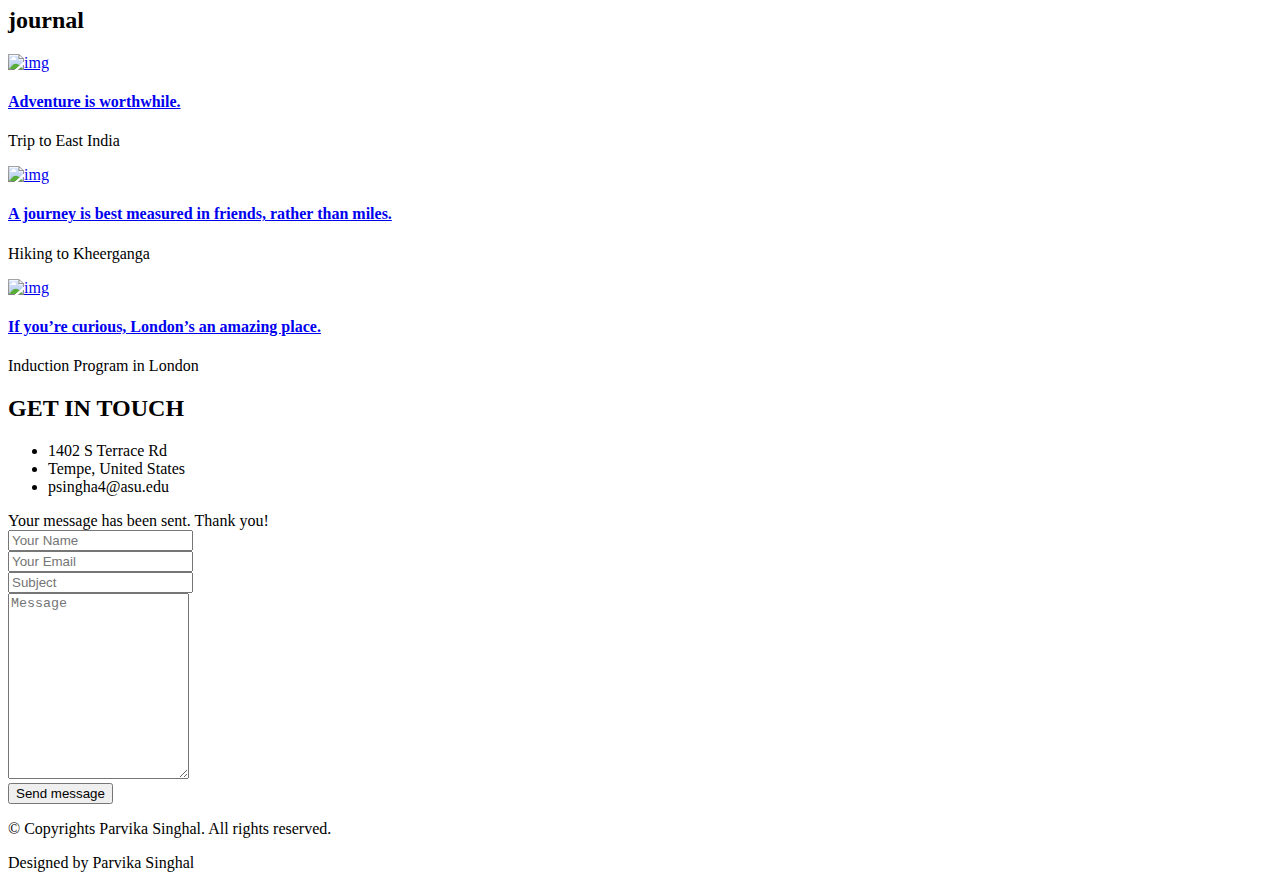
==== commit 7a074e43: "Add files via upload" ====
--- a/index.html
+++ b/index.html
@@ -1,6863 +1,441 @@
-
 <!DOCTYPE html>
 <html lang="en">
+
 <head>
-    <meta http-equiv="X-UA-Compatible" content="IE=Edge"/>
-    
-    <meta charset="utf-8"/>
-    <meta name="generator" content="Wix.com Website Builder"/>
-    <link rel="shortcut icon" href="https://www.wix.com/favicon.ico" type="image/x-icon"/>
-    <link rel="apple-touch-icon" href="https://www.wix.com/favicon.ico" type="image/x-icon"/>    
-    
-    <meta http-equiv="X-Wix-Meta-Site-Id" content="6a3c37dd-0dab-47c8-b01d-e6773284179a"/>
-    <meta http-equiv="X-Wix-Application-Instance-Id" content="91018471-c337-41bc-b17b-2edaa65cc1ba"/>
-    
-    
-        <meta http-equiv="X-Wix-Published-Version" content="118"/>
-    
-    
-    
-        <meta http-equiv="etag" content="62803d5e42d5fcbaf1c2db2dd5f429d5"/>
-    
-    
-    <meta name = "format-detection" content = "telephone=no"/>
-    
-    
-
-    <meta name="SKYPE_TOOLBAR" content="SKYPE_TOOLBAR_PARSER_COMPATIBLE"/>
-
-    
-        <meta id="wixMobileViewport" name="viewport" content="width=980, user-scalable=yes"/>
-    
-    
-    
-    
-    
-    <!-- META DATA -->
-    <script type="text/javascript">
-        
-
-        var serviceTopology = {"cacheKillerVersion":"1","staticServerUrl":"https://static.parastorage.com/","usersScriptsRoot":"//static.parastorage.com/services/wix-users/2.660.0","biServerUrl":"https://frog.wix.com/","userServerUrl":"https://users.wix.com/","billingServerUrl":"https://premium.wix.com/","mediaRootUrl":"https://static.wixstatic.com/","logServerUrl":"https://frog.wix.com/plebs","monitoringServerUrl":"https://TODO/","usersClientApiUrl":"https://users.wix.com/wix-users","publicStaticBaseUri":"//static.parastorage.com/services/wix-public/1.253.0","basePublicUrl":"https://www.wix.com/","postLoginUrl":"https://www.wix.com/my-account","postSignUpUrl":"https://www.wix.com/new/account","baseDomain":"wix.com","staticMediaUrl":"https://static.wixstatic.com/media","staticAudioUrl":"https://music.wixstatic.com/mp3","staticDocsUrl":"https://docs.wixstatic.com/ugd","emailServer":"https://assets.wix.com/common-services/notification/invoke","blobUrl":"https://static.parastorage.com/wix_blob","htmlEditorUrl":"http://editor.wix.com/html","siteMembersUrl":"https://users.wix.com/wix-sm","scriptsLocationMap":{"automation":"https://static.parastorage.com/services/automation/1.23.0","bootstrap":"https://static.parastorage.com/services/bootstrap/2.1229.80","ck-editor":"https://static.parastorage.com/services/ck-editor/1.87.3","core":"https://static.parastorage.com/services/core/2.1229.80","dbsm-editor-app":"https://static.parastorage.com/services/dbsm-editor-app/1.555.0","dbsm-viewer-app":"https://static.parastorage.com/services/dbsm-viewer-app/1.350.0","ecommerce":"https://static.parastorage.com/services/ecommerce/1.203.0","fallback-viewer-app":"https://static.parastorage.com/services/fallback-viewer-app/1.0.0","js-platform-apps-configuration":"https://static.parastorage.com/services/js-platform-apps-configuration/1.26.0","js-wixcode-sdk":"https://static.parastorage.com/services/js-wixcode-sdk/1.295.0","langs":"https://static.parastorage.com/services/langs/2.577.0","linguist-flags":"https://static.parastorage.com/services/linguist-flags/1.11.0","promote-analytics-adapter":"https://static.parastorage.com/services/promote-analytics-adapter/2.70.0","promote-seo-renderer":"https://static.parastorage.com/services/promote-seo-renderer/1.2.0","santa":"https://static.parastorage.com/services/santa/1.6746.7","santa-langs":"https://static.parastorage.com/services/santa-langs/1.4343.0","santa-resources":"https://static.parastorage.com/services/santa-resources/1.2.0","santa-site-auth-module":"https://static.parastorage.com/services/santa-site-auth-module/1.9.0","semi-native-sdk":"https://static.parastorage.com/services/semi-native-sdk/1.8.0","sitemembers":"https://static.parastorage.com/services/sm-js-sdk/1.31.0","skins":"https://static.parastorage.com/services/skins/2.1229.80","tpa":"https://static.parastorage.com/services/tpa/2.1065.0","web":"https://static.parastorage.com/services/web/2.1229.80","wix-bolt":"https://static.parastorage.com/services/wix-bolt/1.1688.0","wix-code-platform":"https://static.parastorage.com/services/wix-code-platform/1.54.0","wix-code-viewer-app":"https://static.parastorage.com/services/wix-code-viewer-app/1.3.0","wix-music-embed":"https://static.parastorage.com/services/wix-music-embed/1.26.0","wix-ui-santa":"https://static.parastorage.com/services/wix-ui-santa/1.23.0","wixapps":"https://static.parastorage.com/services/wixapps/2.486.0","wixcode-namespaces":"https://static.parastorage.com/services/wixcode-namespaces/1.61.0"},"developerMode":false,"productionMode":true,"staticServerFallbackUrl":"https://sslstatic.wix.com/","staticVideoUrl":"https://video.wixstatic.com/","cloudStorageUrl":"https://static.wixstatic.com/","usersDomainUrl":"https://users.wix.com/wix-users","scriptsDomainUrl":"https://static.parastorage.com/","userFilesUrl":"https://static.parastorage.com/","staticHTMLComponentUrl":"https://parvikapav-wixsite-com.filesusr.com/","secured":true,"ecommerceCheckoutUrl":"https://www.safer-checkout.com/","premiumServerUrl":"https://premium.wix.com/","digitalGoodsServerUrl":"https://dgs.wixapps.net/","wixCloudBaseDomain":"wix-code.com","mailServiceSuffix":"/_api/common-services/notification/invoke","staticVideoHeadRequestUrl":"https://storage.googleapis.com/video.wixstatic.com","protectedPageResolverUrl":"https://site-pages.wix.com/_api/wix-public-html-info-webapp/resolve_protected_page_urls","mediaUploadServerUrl":"https://files.wix.com/","siteAssetsServerUrl":"https://siteassets.parastorage.com/pages","staticServerWixDomainUrl":"https://www.wix.com/_partials","adaptiveVideoDomain":"https://files.wix.com/","scriptsVersionsMap":{"santa-data-fixer":"1.385.0","santa-site-metadata":"1.173.0","santa-main-r":"1.100.0"},"publicStaticsUrl":"//static.parastorage.com/services/wix-public/1.253.0"};
-        var santaModels = true;
-        var isStreaming = true;
-        var rendererModel = {"metaSiteId":"6a3c37dd-0dab-47c8-b01d-e6773284179a","siteInfo":{"documentType":"UGC","applicationType":"HtmlWeb","siteId":"91018471-c337-41bc-b17b-2edaa65cc1ba","siteTitleSEO":"Home | Parvika Singhal"},"clientSpecMap":{"5":{"type":"public","applicationId":5,"appDefinitionId":"14bca956-e09f-f4d6-14d7-466cb3f09103","appDefinitionName":"Wix Cashier","instance":"ZNc4mICE-3UGOz55Bhzu7tukQxkFTg7kVwBEg7_TV68.[base64]","instanceId":"76b557e7-a6d8-4d97-bc74-62c510edf523","sectionPublished":true,"sectionMobilePublished":false,"sectionSeoEnabled":true,"widgets":{},"appRequirements":{"requireSiteMembers":false},"isWixTPA":true,"installedAtDashboard":true,"permissions":{"revoked":false}},"10":{"type":"public","applicationId":10,"appDefinitionId":"55cd9036-36bb-480b-8ddc-afda3cb2eb8d","appDefinitionName":"PriceQuotes","instance":"tTC3Mf14wXK2n3OC2KxcSO6j7fmOSTcJ0BoQgNT8kB4.[base64]","instanceId":"6d5b286d-6d23-4f19-98ab-2ce75c41de5d","sectionPublished":true,"sectionMobilePublished":false,"sectionSeoEnabled":true,"widgets":{},"appRequirements":{"requireSiteMembers":false},"isWixTPA":true,"installedAtDashboard":true,"permissions":{"revoked":false},"appFields":{}},"14":{"type":"public","applicationId":14,"appDefinitionId":"146c0d71-352e-4464-9a03-2e868aabe7b9","appDefinitionName":"Ascend Tasks","instance":"3NUOJN9T24w6fPtkXEmCJUynCX_Q4iw7DNMQPqfZUlY.[base64]","instanceId":"5139abe5-e4b4-4792-ad67-307731cb5eb7","sectionPublished":true,"sectionMobilePublished":false,"sectionSeoEnabled":true,"widgets":{},"appRequirements":{"requireSiteMembers":false},"isWixTPA":true,"installedAtDashboard":true,"permissions":{"revoked":false},"appFields":{}},"1447":{"type":"public","applicationId":1447,"appDefinitionId":"1375baa8-8eca-5659-ce9d-455b2009250d","appDefinitionName":"Wix Get Subscribers","instance":"jru5HayWcvg0Obob3Ipl_B935v8GzF4Q1ypBxev1EiM.[base64]","instanceId":"8f20fd6e-352d-4192-b49e-ad4d1c9fc958","sectionPublished":true,"sectionMobilePublished":false,"sectionSeoEnabled":true,"widgets":{"1375babd-6f2b-87ed-ff19-5778602c8b86":{"widgetUrl":"https:\/\/gs.wixapps.net\/statics\/index","widgetId":"1375babd-6f2b-87ed-ff19-5778602c8b86","refreshOnWidthChange":true,"mobileUrl":"https:\/\/gs.wixapps.net\/statics\/index","published":true,"mobilePublished":true,"seoEnabled":true,"preFetch":false,"shouldBeStretchedByDefault":false,"shouldBeStretchedByDefaultMobile":false,"componentFields":{},"tpaWidgetId":"wix_shoutout_widget","default":true}},"appRequirements":{"requireSiteMembers":false},"isWixTPA":true,"installedAtDashboard":false,"permissions":{"revoked":true},"appFields":{}},"6":{"type":"public","applicationId":6,"appDefinitionId":"141fbfae-511e-6817-c9f0-48993a7547d1","appDefinitionName":"Inbox","instance":"Rsvoe0UquAXhI2R8ZUtke9NY_OJFVF5Dbe--OxzaqgM.[base64]","instanceId":"f9841605-36a7-4700-af08-39262fcd7557","sectionPublished":true,"sectionMobilePublished":false,"sectionSeoEnabled":true,"widgets":{},"appRequirements":{"requireSiteMembers":false},"isWixTPA":true,"installedAtDashboard":true,"permissions":{"revoked":false},"appFields":null},"9":{"type":"public","applicationId":9,"appDefinitionId":"1480c568-5cbd-9392-5604-1148f5faffa0","appDefinitionName":"Get Found on Google","instance":"SMSDRT0Ads-Jxl917zed14LH4oS-LRxSELcxrN_Ok04.[base64]","instanceId":"2b70bc7d-abe2-4c76-8938-f823695a9d0a","sectionPublished":true,"sectionMobilePublished":false,"sectionSeoEnabled":true,"widgets":{},"appRequirements":{"requireSiteMembers":false},"isWixTPA":true,"installedAtDashboard":true,"permissions":{"revoked":false},"appFields":{}},"2349":{"type":"public","applicationId":2349,"appDefinitionId":"14517e1a-3ff0-af98-408e-2bd6953c36a2","appDefinitionName":"Wix Chat","instance":"W4FJHnpi9BWVM8r8u_NFG1sjfA6s-HoVE1JLribJ1eE.[base64]","instanceId":"82badae1-a14c-443f-839f-ff193e9e5352","sectionPublished":true,"sectionMobilePublished":false,"sectionSeoEnabled":true,"widgets":{"14517f3f-ffc5-eced-f592-980aaa0bbb5c":{"widgetUrl":"https:\/\/engage.wixapps.net\/_api\/crm-inbox-server\/chat\/renderPublic\/index","widgetId":"14517f3f-ffc5-eced-f592-980aaa0bbb5c","refreshOnWidthChange":true,"gluedOptions":{"placement":"BOTTOM_RIGHT","verticalMargin":0.0,"horizontalMargin":0.0},"published":true,"mobilePublished":false,"seoEnabled":true,"preFetch":false,"shouldBeStretchedByDefault":false,"shouldBeStretchedByDefaultMobile":false,"componentFields":{},"tpaWidgetId":"wix_visitors","default":true}},"appRequirements":{"requireSiteMembers":false},"isWixTPA":true,"installedAtDashboard":false,"permissions":{"revoked":true},"appFields":{"featuresForNewPackagePicker":[{"forPackages":[{"packageId":"Professional","value":"50"},{"packageId":"Sales","value":"150"},{"packageId":"Teams","value":"Unlimited"}]},{"forPackages":[{"packageId":"Professional","value":"true"},{"packageId":"Sales","value":"true"},{"packageId":"Teams","value":"true"}]},{"forPackages":[{"packageId":"Professional","value":"true"},{"packageId":"Sales","value":"true"},{"packageId":"Teams","value":"true"}]},{"forPackages":[{"packageId":"Professional","value":"true"},{"packageId":"Sales","value":"true"},{"packageId":"Teams","value":"true"}]},{"forPackages":[{"packageId":"Professional","value":"true"},{"packageId":"Sales","value":"true"},{"packageId":"Teams","value":"true"}]},{"forPackages":[{"packageId":"Professional","value":"true"},{"packageId":"Sales","value":"true"},{"packageId":"Teams","value":"true"}]},{"forPackages":[{"packageId":"Professional","value":"true"},{"packageId":"Sales","value":"true"},{"packageId":"Teams","value":"true"}]},{"forPackages":[{"packageId":"Professional","value":"true"},{"packageId":"Sales","value":"true"},{"packageId":"Teams","value":"true"}]},{"forPackages":[{"packageId":"Sales","value":"true"},{"packageId":"Teams","value":"true"}]},{"forPackages":[{"packageId":"Teams","value":"true"}]}],"mostPopularPackage":"Sales","premiumBundle":{"parentAppId":"ee21fe60-48c5-45e9-95f4-6ca8f9b1c9d9","parentAppSlug":"ee21fe60-48c5-45e9-95f4-6ca8f9b1c9d9"}}},"13":{"type":"sitemembers","applicationId":13,"collectionType":"Open","collectionFormFace":"Register","collectionExposure":"Public","smcollectionId":"dd0ef6da-aeb5-422f-bd2b-d29fef0a3efb"},"2":{"type":"appbuilder","applicationId":2,"appDefinitionId":"3d590cbc-4907-4cc4-b0b1-ddf2c5edf297","instanceId":"362b4dba-b958-4425-afd5-8e0ac174180e","state":"Initialized"},"12":{"type":"public","applicationId":12,"appDefinitionId":"14b89688-9b25-5214-d1cb-a3fb9683618b","appDefinitionName":"Mobile App-Social Posts","instance":"u9mP8tpBpqWmbo6Tgi7F7rXpLpZ3-7sb7-tOnn_Qz2A.[base64]","instanceId":"f5f7d604-3211-48e5-b249-0d3c2c372aef","sectionPublished":true,"sectionMobilePublished":false,"sectionSeoEnabled":true,"widgets":{},"appRequirements":{"requireSiteMembers":false},"isWixTPA":true,"installedAtDashboard":true,"permissions":{"revoked":false},"appFields":{}},"7":{"type":"public","applicationId":7,"appDefinitionId":"13ee94c1-b635-8505-3391-97919052c16f","appDefinitionName":"Wix Invoices","instance":"ARvP-V8NypNMRihEi_kfMmT5Ja0gKsyu7cri85Xh6YA.[base64]","instanceId":"ee6586f3-f052-4d85-9409-380bc4a492c2","sectionPublished":true,"sectionMobilePublished":false,"sectionSeoEnabled":true,"widgets":{},"appRequirements":{"requireSiteMembers":false},"isWixTPA":true,"installedAtDashboard":true,"permissions":{"revoked":false},"appFields":null},"-666":{"type":"metasite","metaSiteId":"6a3c37dd-0dab-47c8-b01d-e6773284179a","appDefId":"22bef345-3c5b-4c18-b782-74d4085112ff","instance":"txFqWfWxF00_JtJIuczcjAwRXOfEfr6YKogIfbwKDA0.[base64]","applicationId":-666},"3":{"type":"public","applicationId":3,"appDefinitionId":"135c3d92-0fea-1f9d-2ba5-2a1dfb04297e","appDefinitionName":"Email Marketing","instance":"w9tDucQKwHDqlv0-lDnTVaY4diL-bQ4EAlCOxtXJ34I.[base64]","instanceId":"7c0d8a0b-a50b-4b47-99df-b2ae6d70feb0","sectionPublished":true,"sectionMobilePublished":false,"sectionSeoEnabled":true,"widgets":{"141995eb-c700-8487-6366-a482f7432e2b":{"widgetUrl":"https:\/\/so-feed.codev.wixapps.net\/widget","widgetId":"141995eb-c700-8487-6366-a482f7432e2b","refreshOnWidthChange":true,"mobileUrl":"https:\/\/so-feed.codev.wixapps.net\/widget","published":true,"mobilePublished":true,"seoEnabled":true,"preFetch":false,"shouldBeStretchedByDefault":false,"shouldBeStretchedByDefaultMobile":false,"componentFields":{},"tpaWidgetId":"shoutout_feed","default":true}},"appRequirements":{"requireSiteMembers":false},"isWixTPA":true,"installedAtDashboard":true,"permissions":{"revoked":false},"appFields":{"premiumBundle":{"parentAppId":"ee21fe60-48c5-45e9-95f4-6ca8f9b1c9d9","parentAppSlug":"ee21fe60-48c5-45e9-95f4-6ca8f9b1c9d9"}}},"16":{"type":"public","applicationId":16,"appDefinitionId":"14bcded7-0066-7c35-14d7-466cb3f09103","appDefinitionName":"Wix Blog","instance":"F3-xGohaVRyyb3GDBTcQ2WhX-Utrc797PWDFK19blo8.[base64]","instanceId":"ed23b202-76b3-4eb5-8623-c00cd14a4ecd","sectionUrl":"https:\/\/social-blog.wix.com\/","sectionMobileUrl":"https:\/\/social-blog.wix.com\/","appWorkerUrl":"https:\/\/ding.wix.com\/asdk\/dispatcher.html","sectionPublished":true,"sectionMobilePublished":true,"sectionSeoEnabled":true,"sectionDefaultPage":"","sectionRefreshOnWidthChange":true,"widgets":{"14e5b39b-6d47-99c3-3ee5-cee1c2574c89":{"widgetUrl":"https:\/\/social-blog.wix.com\/custom-feed-widget","widgetId":"14e5b39b-6d47-99c3-3ee5-cee1c2574c89","refreshOnWidthChange":true,"mobileUrl":"https:\/\/social-blog.wix.com\/custom-feed-widget","published":true,"mobilePublished":true,"seoEnabled":true,"preFetch":false,"shouldBeStretchedByDefault":false,"shouldBeStretchedByDefaultMobile":false,"componentFields":{"useSsrSeo":true},"tpaWidgetId":"custom-feed-widget","default":false},"14f260f9-c2eb-50e8-9b3c-4d21861fe58f":{"widgetUrl":"https:\/\/social-blog.wix.com\/member-comments-page","widgetId":"14f260f9-c2eb-50e8-9b3c-4d21861fe58f","refreshOnWidthChange":true,"mobileUrl":"https:\/\/social-blog.wix.com\/member-comments-page","appPage":{"id":"member-comments-page","name":"Blog Comments ","defaultPage":"","hidden":true,"multiInstanceEnabled":false,"order":3,"indexable":false,"fullPage":false,"landingPageInMobile":false,"hideFromMenu":false},"published":true,"mobilePublished":true,"seoEnabled":false,"preFetch":false,"shouldBeStretchedByDefault":false,"shouldBeStretchedByDefaultMobile":true,"componentFields":{},"default":false},"14e5b36b-e545-88a0-1475-2487df7e9206":{"widgetUrl":"https:\/\/social-blog.wix.com\/recent-posts-widget","widgetId":"14e5b36b-e545-88a0-1475-2487df7e9206","refreshOnWidthChange":true,"mobileUrl":"https:\/\/social-blog.wix.com\/recent-posts-widget","published":true,"mobilePublished":true,"seoEnabled":true,"preFetch":false,"shouldBeStretchedByDefault":false,"shouldBeStretchedByDefaultMobile":false,"componentFields":{"useSsrSeo":true},"tpaWidgetId":"recent-posts-widget","default":false},"211b5287-14e2-4690-bb71-525908938c81":{"widgetUrl":"https:\/\/social-blog.wix.com\/post","widgetId":"211b5287-14e2-4690-bb71-525908938c81","refreshOnWidthChange":true,"mobileUrl":"https:\/\/social-blog.wix.com\/post","appPage":{"id":"post","name":"Post","defaultPage":"","hidden":true,"multiInstanceEnabled":false,"order":6,"indexable":true,"fullPage":false,"landingPageInMobile":false,"hideFromMenu":false},"published":true,"mobilePublished":true,"seoEnabled":true,"preFetch":false,"shouldBeStretchedByDefault":false,"shouldBeStretchedByDefaultMobile":true,"componentFields":{"useSsrSeo":true},"default":false},"1515a9e7-b579-fbbb-43fc-0e3051c14803":{"widgetUrl":"https:\/\/social-blog.wix.com\/rss-feed-widget","widgetId":"1515a9e7-b579-fbbb-43fc-0e3051c14803","refreshOnWidthChange":true,"mobileUrl":"https:\/\/social-blog.wix.com\/rss-feed-widget","published":true,"mobilePublished":true,"seoEnabled":false,"preFetch":false,"shouldBeStretchedByDefault":false,"shouldBeStretchedByDefaultMobile":false,"componentFields":{},"tpaWidgetId":"rss-feed-widget","default":false},"14f26118-b65b-b1c1-b6db-34d5da9dd623":{"widgetUrl":"https:\/\/social-blog.wix.com\/member-posts-page","widgetId":"14f26118-b65b-b1c1-b6db-34d5da9dd623","refreshOnWidthChange":true,"mobileUrl":"https:\/\/social-blog.wix.com\/member-posts-page","appPage":{"id":"member-posts-page","name":"Blog Posts","defaultPage":"","hidden":true,"multiInstanceEnabled":false,"order":5,"indexable":false,"fullPage":false,"landingPageInMobile":false,"hideFromMenu":false},"published":true,"mobilePublished":true,"seoEnabled":false,"preFetch":false,"shouldBeStretchedByDefault":false,"shouldBeStretchedByDefaultMobile":true,"componentFields":{},"default":false},"14f26109-514f-f9a8-9b3c-4d21861fe58f":{"widgetUrl":"https:\/\/social-blog.wix.com\/member-likes-page","widgetId":"14f26109-514f-f9a8-9b3c-4d21861fe58f","refreshOnWidthChange":true,"mobileUrl":"https:\/\/social-blog.wix.com\/member-likes-page","appPage":{"id":"member-likes-page","name":"Blog Likes","defaultPage":"","hidden":true,"multiInstanceEnabled":false,"order":4,"indexable":false,"fullPage":false,"landingPageInMobile":false,"hideFromMenu":false},"published":true,"mobilePublished":true,"seoEnabled":false,"preFetch":false,"shouldBeStretchedByDefault":false,"shouldBeStretchedByDefaultMobile":true,"componentFields":{},"default":false},"14f260e4-ea13-f861-b0ba-4577df99b961":{"widgetUrl":"https:\/\/social-blog.wix.com\/member-drafts-page","widgetId":"14f260e4-ea13-f861-b0ba-4577df99b961","refreshOnWidthChange":true,"mobileUrl":"https:\/\/social-blog.wix.com\/member-drafts-page","appPage":{"id":"member-drafts-page","name":"My Drafts","defaultPage":"","hidden":true,"multiInstanceEnabled":false,"order":2,"indexable":false,"fullPage":false,"landingPageInMobile":false,"hideFromMenu":false},"published":true,"mobilePublished":true,"seoEnabled":false,"preFetch":false,"shouldBeStretchedByDefault":false,"shouldBeStretchedByDefaultMobile":true,"componentFields":{},"default":false},"14c1462a-97f2-9f6a-7bb7-f5541f23caa6":{"widgetUrl":"https:\/\/social-blog.wix.com\/","widgetId":"14c1462a-97f2-9f6a-7bb7-f5541f23caa6","refreshOnWidthChange":true,"mobileUrl":"https:\/\/social-blog.wix.com\/","appPage":{"id":"blog","name":"Blog","defaultPage":"","hidden":false,"multiInstanceEnabled":false,"order":1,"indexable":true,"fullPage":false,"landingPageInMobile":false,"hideFromMenu":false},"published":true,"mobilePublished":true,"seoEnabled":true,"preFetch":false,"shouldBeStretchedByDefault":false,"shouldBeStretchedByDefaultMobile":true,"componentFields":{"useSsrSeo":true},"default":true}},"appRequirements":{"requireSiteMembers":false},"isWixTPA":true,"installedAtDashboard":false,"permissions":{"revoked":true},"appFields":{"platform":{"editorScriptUrl":"https:\/\/social-blog.wix.com\/editor-script.js"}}},"11":{"type":"public","applicationId":11,"appDefinitionId":"f123e8f1-4350-4c9b-b269-04adfadda977","appDefinitionName":"Promote Home","instance":"LnqszrkwRp73iFZb6CEqOE5JZCdIKAEBFNIIa4DKbWE.[base64]","instanceId":"8afdc4e9-a748-4ba7-bdcf-c9460bca5b23","sectionPublished":true,"sectionMobilePublished":false,"sectionSeoEnabled":true,"widgets":{},"appRequirements":{"requireSiteMembers":false},"isWixTPA":true,"installedAtDashboard":true,"permissions":{"revoked":false},"appFields":{}},"8":{"type":"public","applicationId":8,"appDefinitionId":"150ae7ee-c74a-eecd-d3d7-2112895b988a","appDefinitionName":"Marketing Integration","instance":"eR1v4hWo2j390U_JTHa1_Q0kfFHN--q__qrxZGjfmoI.[base64]","instanceId":"4f68ef4a-d91f-41f0-960f-a4ebf58214ec","sectionPublished":true,"sectionMobilePublished":false,"sectionSeoEnabled":true,"widgets":{},"appRequirements":{"requireSiteMembers":false},"isWixTPA":true,"installedAtDashboard":true,"permissions":{"revoked":false},"appFields":{}},"4":{"type":"public","applicationId":4,"appDefinitionId":"139ef4fa-c108-8f9a-c7be-d5f492a2c939","appDefinitionName":"Automated Emails","instance":"jsnTKMjN8Fzq5GMJqLR-ADdikkiIG5VZ_-pWywB-A1s.[base64]","instanceId":"986fa319-1f54-4f5e-a937-57833e7bfa02","sectionPublished":true,"sectionMobilePublished":false,"sectionSeoEnabled":true,"widgets":{},"appRequirements":{"requireSiteMembers":false},"isWixTPA":true,"installedAtDashboard":true,"permissions":{"revoked":false}},"15":{"type":"onboarding","applicationId":15,"storyId":"554eb5e6-4123-4160-9208-02259d316615","inUse":true}},"premiumFeatures":[],"geo":"USA","languageCode":"en","locale":"en-us","previewMode":false,"userId":"9956634f-352a-43d6-a344-8383dee68370","siteMetaData":{"preloader":{"uri":"","enabled":false},"adaptiveMobileOn":true,"quickActions":{"socialLinks":[],"colorScheme":"dark","configuration":{"quickActionsMenuEnabled":false,"navigationMenuEnabled":true,"phoneEnabled":false,"emailEnabled":false,"addressEnabled":false,"socialLinksEnabled":false}},"contactInfo":{"companyName":"","phone":"","fax":"","email":"","address":""},"renderHints":{"containsTPA":false,"isMeshReady":true,"containsAppPart":false,"containsAppPart2":false}},"runningExperiments":{"sv_includeRavenInPreview":"new","renderAboveTheFold":"new","useEarlyLinkCheck":"new","sv_ssrTpaAboveTheFold":"new","sv_ssrLoadProGallery":"new","sv_blogStudioExperiment":"old","sv_removeTestNode":"new","sv_reportIframeStartLoadingInWarmup":"new","sv_ampLinkTag":"new","sv_ssrLoadTpa":"new","sv_fix_animation_delay":"new","sv_contactFormUseFormBuilderSubmit":"new","sv_ssrNoPagesData":"new","sv_twitterMetaTags":"new","sv_dontDeleteSvSessionCookieOnLogout":"new","sv_kill980":"new","sv_tpaSetPageMetadata":"new","sv_wixInternalAuthDialogsNew":"new","earlyLoadJSEx":"new","ds_removeLightBoxShortcut":"new","preconnectTPA":"new","newLoginTheme":"new","sv_fontsByAgent":"new","sv_fixedMobileHeader":"new","sv_ssrLoadArtStore":"new","sv_ssrBufferEvents":"new","sv_tpaInnerRouteNavigation":"new","sv_blogSocialCounters":"new","sv_meshReadyFallback":"new","sv_tinyMenuCloseOnClickOutside":"new","sv_meshLayout":"new","sv_tpaRevokeInTemplate":"new","sv_ssr_image_src":"new","ssrFontShortcut":"new","sv_ssrLoadBookings":"new","sv_tpaStateChangedEvent":"new","wixCodeNoIframe":"new","useRegExpForFontsParse":"new","sv_orphanSlideDataFixer":"new","sv_nativeComponents":"new","sv_fixTpaGap":"new","useFontFaceSet":"new","sv_hideCompInSafari":"new","sv_postmessage_security":"new","renderProgressive":"new","sv_enableBackgroundVideoOnTablet":"new","sv_tpaAddChatApp":"new","sv_rotateText":"new","sv_restoreAutosaveWhenMobileFails":"new","sv_ssrLoadRestaurants":"new","sv_ssrLoadGetSubscrbers":"new","ssrCompPrefetch":"new","displayWixAdsNewVersion":"new","sv_useBackendGoogleOAuthFlow":"new","sv_getDataFixedPageJsonAndUseThem":"new","sv_videobox_mobile":"new","sv_image_name_url":"new","sv_contactFormSubmitPromoteAnalytics":"new","earlyLoadJS":"new","xsrfHeaderOnPostRequests":"new","sv_loadGhostStructure":"new","sv_includeBlankUrl":"new","sv_ssrCache":"new"},"urlFormatModel":{"format":"slash","forbiddenPageUriSEOs":["app","apps","_api","robots.txt","sitemap.xml","feed.xml","sites"],"pageIdToResolvedUriSEO":{}},"passwordProtectedPages":[],"useSandboxInHTMLComp":true,"siteMediaToken":"eyJhbGciOiJIUzI1NiJ9.[base64].jC0pCGmnd5xOvwh3n_YnZXxX-5gbWZdblUZzQMk0fQM","mediaAuthToken":"eyJhbGciOiJIUzI1NiJ9.[base64].gmmjdq9BNBHUR6CfIKDUCbuyMuYIl4HBSCljVrSkRJg","pagesPlatformApplications":{},"sitePropertiesInfo":{"siteDisplayName":"Website","locale":"en-us","currency":"USD","timeZone":"America\/Phoenix"},"seo":false,"pageList":{"pages":[{"pageId":"n8lau","title":"Home","pageUriSEO":"home-1","pageJsonFileName":"995663_9c93bb30514747e7292c73a03997d6d0_117.json"}],"mainPageId":"n8lau","masterPageJsonFileName":"995663_b867d4d9901a697f060134304450c678_117.json","topology":[{"baseUrl":"https:\/\/static.wixstatic.com\/","parts":"sites\/{filename}.z?v=3"},{"baseUrl":"https:\/\/staticorigin.wixstatic.com\/","parts":"sites\/{filename}.z?v=3"},{"baseUrl":"https:\/\/fallback.wix.com\/","parts":"wix-html-editor-pages-webapp\/page\/{filename}"}],"fixedPagePath":{"baseUrl":"siteassets.parastorage.com\/pages","parts":"\/fixedData?ck={ck}&experiments={experiments}&isHttps={isHttps}&isUrlMigrated={isUrlMigrated}&metaSiteId={metaSiteId}&pageId={pageId}&quickActionsMenuEnabled={quickActionsMenuEnabled}&siteId=91018471-c337-41bc-b17b-2edaa65cc1bav=3&version={version}"}}};
-       
-        var publicModel = {"domain":"wixsite.com","externalBaseUrl":"https:\/\/parvikapav.wixsite.com\/website","unicodeExternalBaseUrl":"https:\/\/parvikapav.wixsite.com\/website","pageList":{"pages":[{"pageId":"n8lau","title":"Home","pageUriSEO":"home-1","pageJsonFileName":"995663_9c93bb30514747e7292c73a03997d6d0_117.json"}],"mainPageId":"n8lau","masterPageJsonFileName":"995663_b867d4d9901a697f060134304450c678_117.json","topology":[{"baseUrl":"https:\/\/static.wixstatic.com\/","parts":"sites\/{filename}.z?v=3"},{"baseUrl":"https:\/\/staticorigin.wixstatic.com\/","parts":"sites\/{filename}.z?v=3"},{"baseUrl":"https:\/\/fallback.wix.com\/","parts":"wix-html-editor-pages-webapp\/page\/{filename}"}],"fixedPagePath":{"baseUrl":"siteassets.parastorage.com\/pages","parts":"\/fixedData?ck={ck}&experiments={experiments}&isHttps={isHttps}&isUrlMigrated={isUrlMigrated}&metaSiteId={metaSiteId}&pageId={pageId}&quickActionsMenuEnabled={quickActionsMenuEnabled}&siteId=91018471-c337-41bc-b17b-2edaa65cc1bav=3&version={version}"}},"timeSincePublish":366705,"favicon":"","deviceInfo":{"deviceType":"Desktop","browserType":"Chrome","browserVersion":72},"siteRevision":118,"sessionInfo":{"hs":858666383,"svSession":"2d5d45e4c471d89d6d1f78c5da54b12178cab8833a6d144c4748f5d19fd6e6b925121b046ec324022f003aa20259c9dc1e60994d53964e647acf431e4f798bcd823b0966d66b045016aca9beb358c42b3ece9331a6398ee67118a97c02e65a1c","ctToken":"[base64]","isAnonymous":false,"visitorId":"e9155213-b434-4b8d-b199-7c337f491700"},"metaSiteFlags":[],"siteMembersProtectedPages":[],"indexable":true,"hasBlogAmp":false,"renderTime":1552063784356,"siteDisplayName":"Website","siteAssets":{"cacheVersions":{"dataFixer":1}},"siteMeshReady":true,"layoutMechanism":"MESH"};
-
-        var googleAnalytics = "";
-        var ipAnonymization = false;
-
-        var googleRemarketing = "";
-        var googleTagManager = "";
-        var facebookRemarketing = "";
-        var yandexMetrika = "";
-    </script>
-    
-    
-    
-        <script>
-            // BEAT MESSAGE
-            var wixBiSession = {
-                requestId: (function(r){for(var t=document.cookie.split(';'),e=0;e<t.length;e++){for(var n=t[e].split('='),o=n[0],u=n[1];' '===o[0];)o=o.substr(1);if(r===o)return u}return''})('requestId'),
-                viewerSessionId: 'xxxxxxxx-xxxx-4xxx-yxxx-xxxxxxxxxxxx'.replace(/[xy]/g, function (c) {
-                    var r = Math.random() * 16 | 0, v = c == 'x' ? r : (r & 0x3 | 0x8);
-                    return v.toString(16);
-                })
-                , initialTimestamp: Date.now(),
-                initialRequestTimestamp: (function() {
-                    if (window.performance) {
-                        if (window.performance.timeOrigin) {
-                            return performance.timeOrigin;
-                        } else if (performance.now) {
-                            return Date.now() - performance.now();
-                        }
-                    }
-                    return Date.now()
-                })()
-                , visitorId: publicModel.sessionInfo.visitorId
-                
-                , is_rollout: 0
-                , is_platform_loaded: 0
-                , dc: '96'
-                , renderType: 'bolt'
-                , wixBoltExclusionReason: ''
-                , wixBoltExclusionReasonMoreInfo: ''
-                , sendBeacon: /(\?|\&)suppressbi\=true(\&|$)/.test(location.search) ?
-                    function () {} :
-                    function(url) {
-                        var sent = false;
-                        try {
-                            sent = navigator.sendBeacon(url);
-                        } catch (e) {}
-                        if (!sent) {
-                            (new Image()).src = url;
-                        }
-                    }
-                , sendBeat: function (et, name, extra) {
-                    var tts = '';
-                    if (window.performance) {
-                        if (performance.now) {
-                            tts = '&tts=' + Math.round(performance.now());
-                        }
-                        if (name && performance.mark) {
-                            performance.mark(name + ' (beat ' + et + ')');
-                        }
-                    }
-                    var ts = et === 1 ? 0 : Date.now() - wixBiSession.initialTimestamp;
-                    extra = extra || ''
-                    if (extra.indexOf('pn=') === -1) {
-                        extra = '&pn=1' + extra
-                    }
-                    if (!wixBiSession.beatUrl) {
-                        wixBiSession.beatUrl = 'https://frog.wix.com/bt?src=29&evid=3'
-                            + '&v=1.1688.0'
-                            + '&msid=6a3c37dd-0dab-47c8-b01d-e6773284179a'
-                            + '&vsi=' + wixBiSession.viewerSessionId
-                            + '&rid=' + wixBiSession.requestId
-                            + '&viewer_name=bolt'
-                            + '&isp=0'
-                            + '&st=2'
-                            + '&is_rollout=0'
-                            + '&dc=96'
-                            + '&iss=1'
-                                + '&vid=' + wixBiSession.visitorId
-                                
-                            + '&url=' + encodeURIComponent(location.href.replace(/^http(s)?:\/\/(www\.)?/, ''));
-                        var referrer = document.referrer;
-                        if (referrer) {
-                            wixBiSession.beatUrl += '&ref=' + encodeURIComponent(referrer);
-                        }
-                    }
-                    wixBiSession.sendBeacon(wixBiSession.beatUrl
-                        + '&et=' + et
-                        + (name ? '&event_name=' + encodeURIComponent(name) : '')
-                        + '&ts=' + ts + tts
-                        + extra
-                    );
-                }
-            };
-            wixBiSession.sendBeat(1, 'Init');
-            // BEAT MESSAGE END
-        </script>
-    
-    
-    <script type="text/javascript">
-        (function(x,e,o,s,n){var a=window.fedops||{};a.apps=a.apps||{};a.apps[x]={startLoadTime:e&&e.now&&e.now()};try{a.sessionId=o.getItem("fedops.logger.sessionId")}catch(x){}a.sessionId=a.sessionId||window.wixBiSession.viewerSessionId;window.fedops=a;var d="//frog.wix.com/fed?appName="+x+"&src=72&evid=14&session_id="+a.sessionId+"&_="+s();if(!!n&&!!n.sendBeacon){n.sendBeacon(d)}else{(new Image).src=d}})('bolt-viewer',window.performance,window.localStorage,Math.random,window.navigator);
-    </script>
-    
-    
-    
-    
-    
-    
-        <meta name="fragment" content="!"/>
-    
-    
-    <!-- DATA -->
-    <script type="text/javascript">
-        
-            var adData = {};
-            var mobileAdData = {};
-        
-        var usersDomain = "https://users.wix.com/wix-users";
-        
-    </script>
-    
-    
-    
-    
-    
-    
-    
-    
-    
-    
-    
-    <script type="text/javascript">
-      var santaBase = 'https://static.parastorage.com/services/santa/1.6746.7';
-      var boltBase = 'https://static.parastorage.com/services/wix-bolt/1.1688.0';
-    </script>
-    
-
-    
-    
-    <script>
-      var requirejs = {
-        onNodeCreated: function(node) {
-          var src = node.getAttribute('src');
-          var shouldIgnore = ['googletagmanager.com', 'google-analytics.com', 'googleadservices.com', 'doubleclick.net', 'connect.facebook.net'].some(function (domain) {
-              return src.indexOf(domain) !== -1;
-          });
-          if (!shouldIgnore) {
-              node.setAttribute('crossorigin', 'anonymous')
-          }
-        }
-      }
-    </script>
-
-    
-    <script>
-      window.messageBuffer = [];
-      window.messageHandler = function(event) {messageBuffer.push(event)};
-      window.addEventListener('message', window.messageHandler, false);
-    </script>
-    
-
-    
-    <script id="sentry">(function(c,t,u,n,p,l,y,z,v){function e(b){if(!w){w=!0;var d=t.getElementsByTagName(u)[0],a=t.createElement(u);a.src=z;a.crossorigin="anonymous";a.addEventListener("load",function(){try{c[n]=q;c[p]=r;var a=c[l],d=a.init;a.init=function(a){for(var b in a)Object.prototype.hasOwnProperty.call(a,b)&&(v[b]=a[b]);d(v)};B(b,a)}catch(A){console.error(A)}});d.parentNode.insertBefore(a,d)}}function B(b,d){try{for(var a=0;a<b.length;a++)if("function"===typeof b[a])b[a]();var f=m.data,g=!1,h=!1;for(a=0;a<f.length;a++)if(f[a].f){h=
-            !0;var e=f[a];!1===g&&"init"!==e.f&&d.init();g=!0;d[e.f].apply(d,e.a)}!1===h&&d.init();var k=c[n],l=c[p];for(a=0;a<f.length;a++)f[a].e&&k?k.apply(c,f[a].e):f[a].p&&l&&l.apply(c,[f[a].p])}catch(C){console.error(C)}}for(var g=!0,x=!1,k=0;k<document.scripts.length;k++)if(-1<document.scripts[k].src.indexOf(y)){g="no"!==document.scripts[k].getAttribute("data-lazy");break}var w=!1,h=[],m=function(b){(b.e||b.p||b.f&&-1<b.f.indexOf("capture")||b.f&&-1<b.f.indexOf("showReportDialog"))&&g&&e(h);m.data.push(b)};
-            m.data=[];c[l]={onLoad:function(b){h.push(b);g&&!x||e(h)},forceLoad:function(){x=!0;g&&setTimeout(function(){e(h)})}};"init addBreadcrumb captureMessage captureException captureEvent configureScope withScope showReportDialog".split(" ").forEach(function(b){c[l][b]=function(){m({f:b,a:arguments})}});var q=c[n];c[n]=function(b,d,a,f,e){m({e:[].slice.call(arguments)});q&&q.apply(c,arguments)};var r=c[p];c[p]=function(b){m({p:b.reason});r&&r.apply(c,arguments)};g||setTimeout(function(){e(h)})})(window,document,
-            "script","onerror","onunhandledrejection","Sentry","5a24827ede1542b3a0c75f1efd9290fd","https://browser.sentry-cdn.com/4.6.2/bundle.min.js",{"dsn":"https://5a24827ede1542b3a0c75f1efd9290fd@sentry.wixpress.com/2"});</script>
-    
-    
-    <script async data-main="https://static.parastorage.com/services/wix-bolt/1.1688.0/bolt-main/app/main-r.min.js" src="https://static.parastorage.com/unpkg/requirejs-bolt@2.3.6/requirejs.min.js"></script>
-    
-    <script>
-      function polyfillsAreLoaded() {
-        var script = document.createElement('script');
-        script.src = 'https://static.parastorage.com/services/wix-bolt/1.1688.0/bolt-main/app/main-r.min.js';
-        
-        script.setAttribute('crossorigin', 'anonymous')
-        
-        document.head.appendChild(script);
-      }
-    </script>
-
-    
-    
-    
-    
-    <link id="viewerMainStyle" rel="stylesheet" type="text/css" href="https://static.parastorage.com/services/wix-bolt/1.1688.0/node_modules/wix-santa/static/css/viewer.min.css">
-    
-    
-    
-
-    
-
-
-
-            
-            
-            
-                
-                    <title>Home | Parvika Singhal</title>
-                
-                    <link rel="canonical" href="https://parvikapav.wixsite.com/website"/>
-                
-                    <meta property="og:title" content="Home | Parvika Singhal"/>
-                
-                    <meta property="og:url" content="https://parvikapav.wixsite.com/website"/>
-                
-                    <meta property="og:site_name" content="Website"/>
-                
-                    <meta property="og:type" content="Website"/>
-                
-                    <meta name="keywords" content="Da, Vincispanp, classfont_7span, exhausts, mind., never, stylefont-styleitalicLearning, the, ￿￾p"/>
-                
-            
-
-            
-            
-
-            </head>
-            
-                <body class="prewarmup">
-            
-    
-
-    <script type="text/javascript">
-          
-              var htmlClassList = document.documentElement.classList;
-              
-          
-
-      
-      var clientSideRender = false;
-      
-      
-      
-    </script>
-
-    
-    
-    
-    
-
-    <div id="SITE_CONTAINER"><style type="text/css" data-styleid="uploadedFonts"></style><div><style type="text/css" data-styleid="theme_fonts">.font_0 {font: normal normal normal 22px/1.41em questrial,sans-serif ;color:#0E1F58;} 
-.font_1 {font: normal normal normal 14px/1.79em avenir-lt-w01_35-light1475496,sans-serif ;color:#0E1F58;} 
-.font_2 {font: normal normal normal 28px/1.375em questrial,sans-serif ;color:#0E1F58;} 
-.font_3 {font: normal normal normal 88px/1.2em questrial,sans-serif ;color:#0E1F58;} 
-.font_4 {font: normal normal normal 72px/1.25em questrial,sans-serif ;color:#0E1F58;} 
-.font_5 {font: normal normal normal 50px/1.34em questrial,sans-serif ;color:#0E1F58;} 
-.font_6 {font: normal normal normal 40px/1.35em questrial,sans-serif ;color:#0E1F58;} 
-.font_7 {font: normal normal normal 20px/1.67em worksans-extralight,'work sans',sans-serif ;color:#0E1F58;} 
-.font_8 {font: normal normal normal 18px/1.75em worksans-extralight,'work sans',sans-serif ;color:#0E1F58;} 
-.font_9 {font: normal normal normal 15px/1.875em avenir-lt-w01_35-light1475496,sans-serif ;color:#0E1F58;} 
-.font_10 {font: normal normal normal 14px/1.79em avenir-lt-w01_35-light1475496,sans-serif ;color:#0E1F58;} 
-</style><style type="text/css" data-styleid="theme_colors">.color_0 {color: #ffffff;}
-.backcolor_0 {background-color: #ffffff;}
-.color_1 {color: #0E1F58;}
-.backcolor_1 {background-color: #0E1F58;}
-.color_2 {color: #3356cc;}
-.backcolor_2 {background-color: #3356cc;}
-.color_3 {color: #102467;}
-.backcolor_3 {background-color: #102467;}
-.color_4 {color: #F7F7F7;}
-.backcolor_4 {background-color: #F7F7F7;}
-.color_5 {color: #FF8932;}
-.backcolor_5 {background-color: #FF8932;}
-.color_6 {color: #FFFFFF;}
-.backcolor_6 {background-color: #FFFFFF;}
-.color_7 {color: #a7b8f1;}
-.backcolor_7 {background-color: #a7b8f1;}
-.color_8 {color: #4f71e3;}
-.backcolor_8 {background-color: #4f71e3;}
-.color_9 {color: #1c3eb0;}
-.backcolor_9 {background-color: #1c3eb0;}
-.color_10 {color: #0E1F58;}
-.backcolor_10 {background-color: #0E1F58;}
-.color_11 {color: #FFFFFF;}
-.backcolor_11 {background-color: #FFFFFF;}
-.color_12 {color: #a7b8f1;}
-.backcolor_12 {background-color: #a7b8f1;}
-.color_13 {color: #4f71e3;}
-.backcolor_13 {background-color: #4f71e3;}
-.color_14 {color: #1c3eb0;}
-.backcolor_14 {background-color: #1c3eb0;}
-.color_15 {color: #0E1F58;}
-.backcolor_15 {background-color: #0E1F58;}
-.color_16 {color: #bbc7ee;}
-.backcolor_16 {background-color: #bbc7ee;}
-.color_17 {color: #778edd;}
-.backcolor_17 {background-color: #778edd;}
-.color_18 {color: #3356cc;}
-.backcolor_18 {background-color: #3356cc;}
-.color_19 {color: #223988;}
-.backcolor_19 {background-color: #223988;}
-.color_20 {color: #111d44;}
-.backcolor_20 {background-color: #111d44;}
-.color_21 {color: #d3dbf8;}
-.backcolor_21 {background-color: #d3dbf8;}
-.color_22 {color: #9baeef;}
-.backcolor_22 {background-color: #9baeef;}
-.color_23 {color: #5778e5;}
-.backcolor_23 {background-color: #5778e5;}
-.color_24 {color: #1e44c2;}
-.backcolor_24 {background-color: #1e44c2;}
-.color_25 {color: #102467;}
-.backcolor_25 {background-color: #102467;}
-.color_26 {color: #FFFFFF;}
-.backcolor_26 {background-color: #FFFFFF;}
-.color_27 {color: #F7F7F7;}
-.backcolor_27 {background-color: #F7F7F7;}
-.color_28 {color: #d6d6d6;}
-.backcolor_28 {background-color: #d6d6d6;}
-.color_29 {color: #a2a2a2;}
-.backcolor_29 {background-color: #a2a2a2;}
-.color_30 {color: #5b5b5b;}
-.backcolor_30 {background-color: #5b5b5b;}
-.color_31 {color: #ffc194;}
-.backcolor_31 {background-color: #ffc194;}
-.color_32 {color: #FF8932;}
-.backcolor_32 {background-color: #FF8932;}
-.color_33 {color: #d85c00;}
-.backcolor_33 {background-color: #d85c00;}
-.color_34 {color: #873900;}
-.backcolor_34 {background-color: #873900;}
-.color_35 {color: #3f1b00;}
-.backcolor_35 {background-color: #3f1b00;}
-</style></div><div data-aid="stylesContainer"><style type="text/css" data-styleid="pc1">.pc1screenWidthBackground {position:absolute;top:0;right:0;bottom:0;left:0;}
-.pc1[data-state~="fixedPosition"] {position:fixed !important;left:auto !important;z-index:50;}
-.pc1[data-state~="fixedPosition"].pc1_footer {top:auto;bottom:0;}
-.pc1bg {position:absolute;top:0;right:0;bottom:0;left:0;}
-.pc1inlineContent {position:absolute;top:0;right:0;bottom:0;left:0;}
-.pc1centeredContent {position:absolute;top:0;right:0;bottom:0;left:0;}</style><style type="text/css" data-styleid="siteBackground">.siteBackground {width:100%;position:absolute;}
-.siteBackgroundbgBeforeTransition {position:absolute;top:0;}
-.siteBackgroundbgAfterTransition {position:absolute;top:0;}</style><style type="text/css" data-styleid="fc1">.fc1screenWidthBackground {position:absolute;top:0;right:0;bottom:0;left:0;}
-.fc1[data-state~="fixedPosition"] {position:fixed !important;left:auto !important;z-index:50;}
-.fc1[data-state~="fixedPosition"].fc1_footer {top:auto;bottom:0;}
-.fc1_bg {position:absolute;top:0;right:0;bottom:0;left:0;background-color:rgba(255, 255, 255, 1);  border-top:1px solid rgba(255, 255, 255, 0.15);border-bottom:0px solid rgba(255, 255, 255, 0.15);}
-.fc1bg {position:absolute;top:0;right:0;bottom:0;left:0;}
-.fc1[data-state~="mobileView"] .fc1bg {left:10px;right:10px;}
-.fc1_bg-center {position:absolute;top:1px;right:0;bottom:0px;left:0;background-color:rgba(255, 255, 255, 1);border-radius:0;}
-.fc1inlineContent {position:absolute;top:0;right:0;bottom:0;left:0;}
-.fc1centeredContent {position:absolute;top:0;right:0;bottom:0;left:0;}</style><style type="text/css" data-styleid="hc1">.hc1screenWidthBackground {position:absolute;top:0;right:0;bottom:0;left:0;}
-.hc1[data-state~="fixedPosition"] {position:fixed !important;left:auto !important;z-index:50;}
-.hc1[data-state~="fixedPosition"].hc1_footer {top:auto;bottom:0;}
-.hc1_bg {position:absolute;top:0;right:0;bottom:0;left:0;background-color:rgba(255, 255, 255, 1);  border-top:0px solid transparent;border-bottom:0px solid transparent;}
-.hc1bg {position:absolute;top:0;right:0;bottom:0;left:0;}
-.hc1[data-state~="mobileView"] .hc1bg {left:10px;right:10px;}
-.hc1_bg-center {position:absolute;top:0px;right:0;bottom:0px;left:0;background-color:rgba(255, 255, 255, 1);border-radius:0;}
-.hc1inlineContent {position:absolute;top:0;right:0;bottom:0;left:0;}
-.hc1centeredContent {position:absolute;top:0;right:0;bottom:0;left:0;}</style><style type="text/css" data-styleid="Anchor_1">.Anchor_1 {visibility:hidden;pointer-events:none;width:0 !important;}</style><style type="text/css" data-styleid="Anchor_1">.Anchor_1 {visibility:hidden;pointer-events:none;width:0 !important;}</style><style type="text/css" data-styleid="Anchor_1">.Anchor_1 {visibility:hidden;pointer-events:none;width:0 !important;}</style><style type="text/css" data-styleid="Anchor_1">.Anchor_1 {visibility:hidden;pointer-events:none;width:0 !important;}</style><style type="text/css" data-styleid="txtNew">.txtNew {word-wrap:break-word;text-align:start;}
-.txtNew_override-left * {text-align:left !important;}
-.txtNew_override-right * {text-align:right !important;}
-.txtNew_override-center * {text-align:center !important;}
-.txtNew_override-justify * {text-align:justify !important;}
-.txtNew > * {pointer-events:auto;}
-.txtNew li {font-style:inherit;font-weight:inherit;line-height:inherit;letter-spacing:normal;}
-.txtNew ol,.txtNew ul {padding-left:1.3em;padding-right:0;margin-left:0.5em;margin-right:0;line-height:normal;letter-spacing:normal;}
-.txtNew ul {list-style-type:disc;}
-.txtNew ol {list-style-type:decimal;}
-.txtNew ul ul,.txtNew ol ul {list-style-type:circle;}
-.txtNew ul ul ul,.txtNew ol ul ul {list-style-type:square;}
-.txtNew ul ol ul,.txtNew ol ol ul {list-style-type:square;}
-.txtNew ul[dir="rtl"],.txtNew ol[dir="rtl"] {padding-left:0;padding-right:1.3em;margin-left:0;margin-right:0.5em;}
-.txtNew ul[dir="rtl"] ul,.txtNew ul[dir="rtl"] ol,.txtNew ol[dir="rtl"] ul,.txtNew ol[dir="rtl"] ol {padding-left:0;padding-right:1.3em;margin-left:0;margin-right:0.5em;}
-.txtNew p {margin:0;line-height:normal;letter-spacing:normal;}
-.txtNew h1 {margin:0;line-height:normal;letter-spacing:normal;}
-.txtNew h2 {margin:0;line-height:normal;letter-spacing:normal;}
-.txtNew h3 {margin:0;line-height:normal;letter-spacing:normal;}
-.txtNew h4 {margin:0;line-height:normal;letter-spacing:normal;}
-.txtNew h5 {margin:0;line-height:normal;letter-spacing:normal;}
-.txtNew h6 {margin:0;line-height:normal;letter-spacing:normal;}
-.txtNew a {color:inherit;}</style><style type="text/css" data-styleid="strc1">.strc1:not([data-mobile-responsive]) > .strc1inlineContent {position:absolute;top:0;right:0;bottom:0;left:0;}
-.strc1[data-mobile-responsive] > .strc1inlineContent {position:relative;}
-.strc1[data-responsive] {display:-ms-grid;display:grid;justify-content:center;grid-template-columns:100%;grid-template-rows:1fr;-ms-grid-columns:100%;-ms-grid-rows:1fr;}
-.strc1[data-responsive] > .strc1inlineContent {display:flex;}
-.strc1[data-responsive] > * {position:relative;grid-row-start:1;grid-column-start:1;grid-row-end:2;grid-column-end:2;-ms-grid-row-span:1;-ms-grid-column-span:1;margin:0 auto;}</style><style type="text/css" data-styleid="strc1">.strc1:not([data-mobile-responsive]) > .strc1inlineContent {position:absolute;top:0;right:0;bottom:0;left:0;}
-.strc1[data-mobile-responsive] > .strc1inlineContent {position:relative;}
-.strc1[data-responsive] {display:-ms-grid;display:grid;justify-content:center;grid-template-columns:100%;grid-template-rows:1fr;-ms-grid-columns:100%;-ms-grid-rows:1fr;}
-.strc1[data-responsive] > .strc1inlineContent {display:flex;}
-.strc1[data-responsive] > * {position:relative;grid-row-start:1;grid-column-start:1;grid-row-end:2;grid-column-end:2;-ms-grid-row-span:1;-ms-grid-column-span:1;margin:0 auto;}</style><style type="text/css" data-styleid="mc1">.mc1:not([data-mobile-responsive]) .mc1inlineContent,.mc1:not([data-mobile-responsive]) .mc1container {position:absolute;top:0;right:0;bottom:0;left:0;}</style><style type="text/css" data-styleid="strc1">.strc1:not([data-mobile-responsive]) > .strc1inlineContent {position:absolute;top:0;right:0;bottom:0;left:0;}
-.strc1[data-mobile-responsive] > .strc1inlineContent {position:relative;}
-.strc1[data-responsive] {display:-ms-grid;display:grid;justify-content:center;grid-template-columns:100%;grid-template-rows:1fr;-ms-grid-columns:100%;-ms-grid-rows:1fr;}
-.strc1[data-responsive] > .strc1inlineContent {display:flex;}
-.strc1[data-responsive] > * {position:relative;grid-row-start:1;grid-column-start:1;grid-row-end:2;grid-column-end:2;-ms-grid-row-span:1;-ms-grid-column-span:1;margin:0 auto;}</style><style type="text/css" data-styleid="mc1">.mc1:not([data-mobile-responsive]) .mc1inlineContent,.mc1:not([data-mobile-responsive]) .mc1container {position:absolute;top:0;right:0;bottom:0;left:0;}</style><style type="text/css" data-styleid="strc1">.strc1:not([data-mobile-responsive]) > .strc1inlineContent {position:absolute;top:0;right:0;bottom:0;left:0;}
-.strc1[data-mobile-responsive] > .strc1inlineContent {position:relative;}
-.strc1[data-responsive] {display:-ms-grid;display:grid;justify-content:center;grid-template-columns:100%;grid-template-rows:1fr;-ms-grid-columns:100%;-ms-grid-rows:1fr;}
-.strc1[data-responsive] > .strc1inlineContent {display:flex;}
-.strc1[data-responsive] > * {position:relative;grid-row-start:1;grid-column-start:1;grid-row-end:2;grid-column-end:2;-ms-grid-row-span:1;-ms-grid-column-span:1;margin:0 auto;}</style><style type="text/css" data-styleid="mc1">.mc1:not([data-mobile-responsive]) .mc1inlineContent,.mc1:not([data-mobile-responsive]) .mc1container {position:absolute;top:0;right:0;bottom:0;left:0;}</style><style type="text/css" data-styleid="txtNew">.txtNew {word-wrap:break-word;text-align:start;}
-.txtNew_override-left * {text-align:left !important;}
-.txtNew_override-right * {text-align:right !important;}
-.txtNew_override-center * {text-align:center !important;}
-.txtNew_override-justify * {text-align:justify !important;}
-.txtNew > * {pointer-events:auto;}
-.txtNew li {font-style:inherit;font-weight:inherit;line-height:inherit;letter-spacing:normal;}
-.txtNew ol,.txtNew ul {padding-left:1.3em;padding-right:0;margin-left:0.5em;margin-right:0;line-height:normal;letter-spacing:normal;}
-.txtNew ul {list-style-type:disc;}
-.txtNew ol {list-style-type:decimal;}
-.txtNew ul ul,.txtNew ol ul {list-style-type:circle;}
-.txtNew ul ul ul,.txtNew ol ul ul {list-style-type:square;}
-.txtNew ul ol ul,.txtNew ol ol ul {list-style-type:square;}
-.txtNew ul[dir="rtl"],.txtNew ol[dir="rtl"] {padding-left:0;padding-right:1.3em;margin-left:0;margin-right:0.5em;}
-.txtNew ul[dir="rtl"] ul,.txtNew ul[dir="rtl"] ol,.txtNew ol[dir="rtl"] ul,.txtNew ol[dir="rtl"] ol {padding-left:0;padding-right:1.3em;margin-left:0;margin-right:0.5em;}
-.txtNew p {margin:0;line-height:normal;letter-spacing:normal;}
-.txtNew h1 {margin:0;line-height:normal;letter-spacing:normal;}
-.txtNew h2 {margin:0;line-height:normal;letter-spacing:normal;}
-.txtNew h3 {margin:0;line-height:normal;letter-spacing:normal;}
-.txtNew h4 {margin:0;line-height:normal;letter-spacing:normal;}
-.txtNew h5 {margin:0;line-height:normal;letter-spacing:normal;}
-.txtNew h6 {margin:0;line-height:normal;letter-spacing:normal;}
-.txtNew a {color:inherit;}</style><style type="text/css" data-styleid="txtNew">.txtNew {word-wrap:break-word;text-align:start;}
-.txtNew_override-left * {text-align:left !important;}
-.txtNew_override-right * {text-align:right !important;}
-.txtNew_override-center * {text-align:center !important;}
-.txtNew_override-justify * {text-align:justify !important;}
-.txtNew > * {pointer-events:auto;}
-.txtNew li {font-style:inherit;font-weight:inherit;line-height:inherit;letter-spacing:normal;}
-.txtNew ol,.txtNew ul {padding-left:1.3em;padding-right:0;margin-left:0.5em;margin-right:0;line-height:normal;letter-spacing:normal;}
-.txtNew ul {list-style-type:disc;}
-.txtNew ol {list-style-type:decimal;}
-.txtNew ul ul,.txtNew ol ul {list-style-type:circle;}
-.txtNew ul ul ul,.txtNew ol ul ul {list-style-type:square;}
-.txtNew ul ol ul,.txtNew ol ol ul {list-style-type:square;}
-.txtNew ul[dir="rtl"],.txtNew ol[dir="rtl"] {padding-left:0;padding-right:1.3em;margin-left:0;margin-right:0.5em;}
-.txtNew ul[dir="rtl"] ul,.txtNew ul[dir="rtl"] ol,.txtNew ol[dir="rtl"] ul,.txtNew ol[dir="rtl"] ol {padding-left:0;padding-right:1.3em;margin-left:0;margin-right:0.5em;}
-.txtNew p {margin:0;line-height:normal;letter-spacing:normal;}
-.txtNew h1 {margin:0;line-height:normal;letter-spacing:normal;}
-.txtNew h2 {margin:0;line-height:normal;letter-spacing:normal;}
-.txtNew h3 {margin:0;line-height:normal;letter-spacing:normal;}
-.txtNew h4 {margin:0;line-height:normal;letter-spacing:normal;}
-.txtNew h5 {margin:0;line-height:normal;letter-spacing:normal;}
-.txtNew h6 {margin:0;line-height:normal;letter-spacing:normal;}
-.txtNew a {color:inherit;}</style><style type="text/css" data-styleid="txtNew">.txtNew {word-wrap:break-word;text-align:start;}
-.txtNew_override-left * {text-align:left !important;}
-.txtNew_override-right * {text-align:right !important;}
-.txtNew_override-center * {text-align:center !important;}
-.txtNew_override-justify * {text-align:justify !important;}
-.txtNew > * {pointer-events:auto;}
-.txtNew li {font-style:inherit;font-weight:inherit;line-height:inherit;letter-spacing:normal;}
-.txtNew ol,.txtNew ul {padding-left:1.3em;padding-right:0;margin-left:0.5em;margin-right:0;line-height:normal;letter-spacing:normal;}
-.txtNew ul {list-style-type:disc;}
-.txtNew ol {list-style-type:decimal;}
-.txtNew ul ul,.txtNew ol ul {list-style-type:circle;}
-.txtNew ul ul ul,.txtNew ol ul ul {list-style-type:square;}
-.txtNew ul ol ul,.txtNew ol ol ul {list-style-type:square;}
-.txtNew ul[dir="rtl"],.txtNew ol[dir="rtl"] {padding-left:0;padding-right:1.3em;margin-left:0;margin-right:0.5em;}
-.txtNew ul[dir="rtl"] ul,.txtNew ul[dir="rtl"] ol,.txtNew ol[dir="rtl"] ul,.txtNew ol[dir="rtl"] ol {padding-left:0;padding-right:1.3em;margin-left:0;margin-right:0.5em;}
-.txtNew p {margin:0;line-height:normal;letter-spacing:normal;}
-.txtNew h1 {margin:0;line-height:normal;letter-spacing:normal;}
-.txtNew h2 {margin:0;line-height:normal;letter-spacing:normal;}
-.txtNew h3 {margin:0;line-height:normal;letter-spacing:normal;}
-.txtNew h4 {margin:0;line-height:normal;letter-spacing:normal;}
-.txtNew h5 {margin:0;line-height:normal;letter-spacing:normal;}
-.txtNew h6 {margin:0;line-height:normal;letter-spacing:normal;}
-.txtNew a {color:inherit;}</style><style type="text/css" data-styleid="mc1">.mc1:not([data-mobile-responsive]) .mc1inlineContent,.mc1:not([data-mobile-responsive]) .mc1container {position:absolute;top:0;right:0;bottom:0;left:0;}</style><style type="text/css" data-styleid="strc1">.strc1:not([data-mobile-responsive]) > .strc1inlineContent {position:absolute;top:0;right:0;bottom:0;left:0;}
-.strc1[data-mobile-responsive] > .strc1inlineContent {position:relative;}
-.strc1[data-responsive] {display:-ms-grid;display:grid;justify-content:center;grid-template-columns:100%;grid-template-rows:1fr;-ms-grid-columns:100%;-ms-grid-rows:1fr;}
-.strc1[data-responsive] > .strc1inlineContent {display:flex;}
-.strc1[data-responsive] > * {position:relative;grid-row-start:1;grid-column-start:1;grid-row-end:2;grid-column-end:2;-ms-grid-row-span:1;-ms-grid-column-span:1;margin:0 auto;}</style><style type="text/css" data-styleid="mc1">.mc1:not([data-mobile-responsive]) .mc1inlineContent,.mc1:not([data-mobile-responsive]) .mc1container {position:absolute;top:0;right:0;bottom:0;left:0;}</style><style type="text/css" data-styleid="txtNew">.txtNew {word-wrap:break-word;text-align:start;}
-.txtNew_override-left * {text-align:left !important;}
-.txtNew_override-right * {text-align:right !important;}
-.txtNew_override-center * {text-align:center !important;}
-.txtNew_override-justify * {text-align:justify !important;}
-.txtNew > * {pointer-events:auto;}
-.txtNew li {font-style:inherit;font-weight:inherit;line-height:inherit;letter-spacing:normal;}
-.txtNew ol,.txtNew ul {padding-left:1.3em;padding-right:0;margin-left:0.5em;margin-right:0;line-height:normal;letter-spacing:normal;}
-.txtNew ul {list-style-type:disc;}
-.txtNew ol {list-style-type:decimal;}
-.txtNew ul ul,.txtNew ol ul {list-style-type:circle;}
-.txtNew ul ul ul,.txtNew ol ul ul {list-style-type:square;}
-.txtNew ul ol ul,.txtNew ol ol ul {list-style-type:square;}
-.txtNew ul[dir="rtl"],.txtNew ol[dir="rtl"] {padding-left:0;padding-right:1.3em;margin-left:0;margin-right:0.5em;}
-.txtNew ul[dir="rtl"] ul,.txtNew ul[dir="rtl"] ol,.txtNew ol[dir="rtl"] ul,.txtNew ol[dir="rtl"] ol {padding-left:0;padding-right:1.3em;margin-left:0;margin-right:0.5em;}
-.txtNew p {margin:0;line-height:normal;letter-spacing:normal;}
-.txtNew h1 {margin:0;line-height:normal;letter-spacing:normal;}
-.txtNew h2 {margin:0;line-height:normal;letter-spacing:normal;}
-.txtNew h3 {margin:0;line-height:normal;letter-spacing:normal;}
-.txtNew h4 {margin:0;line-height:normal;letter-spacing:normal;}
-.txtNew h5 {margin:0;line-height:normal;letter-spacing:normal;}
-.txtNew h6 {margin:0;line-height:normal;letter-spacing:normal;}
-.txtNew a {color:inherit;}</style><style type="text/css" data-styleid="txtNew">.txtNew {word-wrap:break-word;text-align:start;}
-.txtNew_override-left * {text-align:left !important;}
-.txtNew_override-right * {text-align:right !important;}
-.txtNew_override-center * {text-align:center !important;}
-.txtNew_override-justify * {text-align:justify !important;}
-.txtNew > * {pointer-events:auto;}
-.txtNew li {font-style:inherit;font-weight:inherit;line-height:inherit;letter-spacing:normal;}
-.txtNew ol,.txtNew ul {padding-left:1.3em;padding-right:0;margin-left:0.5em;margin-right:0;line-height:normal;letter-spacing:normal;}
-.txtNew ul {list-style-type:disc;}
-.txtNew ol {list-style-type:decimal;}
-.txtNew ul ul,.txtNew ol ul {list-style-type:circle;}
-.txtNew ul ul ul,.txtNew ol ul ul {list-style-type:square;}
-.txtNew ul ol ul,.txtNew ol ol ul {list-style-type:square;}
-.txtNew ul[dir="rtl"],.txtNew ol[dir="rtl"] {padding-left:0;padding-right:1.3em;margin-left:0;margin-right:0.5em;}
-.txtNew ul[dir="rtl"] ul,.txtNew ul[dir="rtl"] ol,.txtNew ol[dir="rtl"] ul,.txtNew ol[dir="rtl"] ol {padding-left:0;padding-right:1.3em;margin-left:0;margin-right:0.5em;}
-.txtNew p {margin:0;line-height:normal;letter-spacing:normal;}
-.txtNew h1 {margin:0;line-height:normal;letter-spacing:normal;}
-.txtNew h2 {margin:0;line-height:normal;letter-spacing:normal;}
-.txtNew h3 {margin:0;line-height:normal;letter-spacing:normal;}
-.txtNew h4 {margin:0;line-height:normal;letter-spacing:normal;}
-.txtNew h5 {margin:0;line-height:normal;letter-spacing:normal;}
-.txtNew h6 {margin:0;line-height:normal;letter-spacing:normal;}
-.txtNew a {color:inherit;}</style><style type="text/css" data-styleid="txtNew">.txtNew {word-wrap:break-word;text-align:start;}
-.txtNew_override-left * {text-align:left !important;}
-.txtNew_override-right * {text-align:right !important;}
-.txtNew_override-center * {text-align:center !important;}
-.txtNew_override-justify * {text-align:justify !important;}
-.txtNew > * {pointer-events:auto;}
-.txtNew li {font-style:inherit;font-weight:inherit;line-height:inherit;letter-spacing:normal;}
-.txtNew ol,.txtNew ul {padding-left:1.3em;padding-right:0;margin-left:0.5em;margin-right:0;line-height:normal;letter-spacing:normal;}
-.txtNew ul {list-style-type:disc;}
-.txtNew ol {list-style-type:decimal;}
-.txtNew ul ul,.txtNew ol ul {list-style-type:circle;}
-.txtNew ul ul ul,.txtNew ol ul ul {list-style-type:square;}
-.txtNew ul ol ul,.txtNew ol ol ul {list-style-type:square;}
-.txtNew ul[dir="rtl"],.txtNew ol[dir="rtl"] {padding-left:0;padding-right:1.3em;margin-left:0;margin-right:0.5em;}
-.txtNew ul[dir="rtl"] ul,.txtNew ul[dir="rtl"] ol,.txtNew ol[dir="rtl"] ul,.txtNew ol[dir="rtl"] ol {padding-left:0;padding-right:1.3em;margin-left:0;margin-right:0.5em;}
-.txtNew p {margin:0;line-height:normal;letter-spacing:normal;}
-.txtNew h1 {margin:0;line-height:normal;letter-spacing:normal;}
-.txtNew h2 {margin:0;line-height:normal;letter-spacing:normal;}
-.txtNew h3 {margin:0;line-height:normal;letter-spacing:normal;}
-.txtNew h4 {margin:0;line-height:normal;letter-spacing:normal;}
-.txtNew h5 {margin:0;line-height:normal;letter-spacing:normal;}
-.txtNew h6 {margin:0;line-height:normal;letter-spacing:normal;}
-.txtNew a {color:inherit;}</style><style type="text/css" data-styleid="strc1">.strc1:not([data-mobile-responsive]) > .strc1inlineContent {position:absolute;top:0;right:0;bottom:0;left:0;}
-.strc1[data-mobile-responsive] > .strc1inlineContent {position:relative;}
-.strc1[data-responsive] {display:-ms-grid;display:grid;justify-content:center;grid-template-columns:100%;grid-template-rows:1fr;-ms-grid-columns:100%;-ms-grid-rows:1fr;}
-.strc1[data-responsive] > .strc1inlineContent {display:flex;}
-.strc1[data-responsive] > * {position:relative;grid-row-start:1;grid-column-start:1;grid-row-end:2;grid-column-end:2;-ms-grid-row-span:1;-ms-grid-column-span:1;margin:0 auto;}</style><style type="text/css" data-styleid="mc1">.mc1:not([data-mobile-responsive]) .mc1inlineContent,.mc1:not([data-mobile-responsive]) .mc1container {position:absolute;top:0;right:0;bottom:0;left:0;}</style><style type="text/css" data-styleid="mc1">.mc1:not([data-mobile-responsive]) .mc1inlineContent,.mc1:not([data-mobile-responsive]) .mc1container {position:absolute;top:0;right:0;bottom:0;left:0;}</style><style type="text/css" data-styleid="mc1">.mc1:not([data-mobile-responsive]) .mc1inlineContent,.mc1:not([data-mobile-responsive]) .mc1container {position:absolute;top:0;right:0;bottom:0;left:0;}</style><style type="text/css" data-styleid="strc1">.strc1:not([data-mobile-responsive]) > .strc1inlineContent {position:absolute;top:0;right:0;bottom:0;left:0;}
-.strc1[data-mobile-responsive] > .strc1inlineContent {position:relative;}
-.strc1[data-responsive] {display:-ms-grid;display:grid;justify-content:center;grid-template-columns:100%;grid-template-rows:1fr;-ms-grid-columns:100%;-ms-grid-rows:1fr;}
-.strc1[data-responsive] > .strc1inlineContent {display:flex;}
-.strc1[data-responsive] > * {position:relative;grid-row-start:1;grid-column-start:1;grid-row-end:2;grid-column-end:2;-ms-grid-row-span:1;-ms-grid-column-span:1;margin:0 auto;}</style><style type="text/css" data-styleid="mc1">.mc1:not([data-mobile-responsive]) .mc1inlineContent,.mc1:not([data-mobile-responsive]) .mc1container {position:absolute;top:0;right:0;bottom:0;left:0;}</style><style type="text/css" data-styleid="mc1">.mc1:not([data-mobile-responsive]) .mc1inlineContent,.mc1:not([data-mobile-responsive]) .mc1container {position:absolute;top:0;right:0;bottom:0;left:0;}</style><style type="text/css" data-styleid="txtNew">.txtNew {word-wrap:break-word;text-align:start;}
-.txtNew_override-left * {text-align:left !important;}
-.txtNew_override-right * {text-align:right !important;}
-.txtNew_override-center * {text-align:center !important;}
-.txtNew_override-justify * {text-align:justify !important;}
-.txtNew > * {pointer-events:auto;}
-.txtNew li {font-style:inherit;font-weight:inherit;line-height:inherit;letter-spacing:normal;}
-.txtNew ol,.txtNew ul {padding-left:1.3em;padding-right:0;margin-left:0.5em;margin-right:0;line-height:normal;letter-spacing:normal;}
-.txtNew ul {list-style-type:disc;}
-.txtNew ol {list-style-type:decimal;}
-.txtNew ul ul,.txtNew ol ul {list-style-type:circle;}
-.txtNew ul ul ul,.txtNew ol ul ul {list-style-type:square;}
-.txtNew ul ol ul,.txtNew ol ol ul {list-style-type:square;}
-.txtNew ul[dir="rtl"],.txtNew ol[dir="rtl"] {padding-left:0;padding-right:1.3em;margin-left:0;margin-right:0.5em;}
-.txtNew ul[dir="rtl"] ul,.txtNew ul[dir="rtl"] ol,.txtNew ol[dir="rtl"] ul,.txtNew ol[dir="rtl"] ol {padding-left:0;padding-right:1.3em;margin-left:0;margin-right:0.5em;}
-.txtNew p {margin:0;line-height:normal;letter-spacing:normal;}
-.txtNew h1 {margin:0;line-height:normal;letter-spacing:normal;}
-.txtNew h2 {margin:0;line-height:normal;letter-spacing:normal;}
-.txtNew h3 {margin:0;line-height:normal;letter-spacing:normal;}
-.txtNew h4 {margin:0;line-height:normal;letter-spacing:normal;}
-.txtNew h5 {margin:0;line-height:normal;letter-spacing:normal;}
-.txtNew h6 {margin:0;line-height:normal;letter-spacing:normal;}
-.txtNew a {color:inherit;}</style><style type="text/css" data-styleid="mc1">.mc1:not([data-mobile-responsive]) .mc1inlineContent,.mc1:not([data-mobile-responsive]) .mc1container {position:absolute;top:0;right:0;bottom:0;left:0;}</style><style type="text/css" data-styleid="txtNew">.txtNew {word-wrap:break-word;text-align:start;}
-.txtNew_override-left * {text-align:left !important;}
-.txtNew_override-right * {text-align:right !important;}
-.txtNew_override-center * {text-align:center !important;}
-.txtNew_override-justify * {text-align:justify !important;}
-.txtNew > * {pointer-events:auto;}
-.txtNew li {font-style:inherit;font-weight:inherit;line-height:inherit;letter-spacing:normal;}
-.txtNew ol,.txtNew ul {padding-left:1.3em;padding-right:0;margin-left:0.5em;margin-right:0;line-height:normal;letter-spacing:normal;}
-.txtNew ul {list-style-type:disc;}
-.txtNew ol {list-style-type:decimal;}
-.txtNew ul ul,.txtNew ol ul {list-style-type:circle;}
-.txtNew ul ul ul,.txtNew ol ul ul {list-style-type:square;}
-.txtNew ul ol ul,.txtNew ol ol ul {list-style-type:square;}
-.txtNew ul[dir="rtl"],.txtNew ol[dir="rtl"] {padding-left:0;padding-right:1.3em;margin-left:0;margin-right:0.5em;}
-.txtNew ul[dir="rtl"] ul,.txtNew ul[dir="rtl"] ol,.txtNew ol[dir="rtl"] ul,.txtNew ol[dir="rtl"] ol {padding-left:0;padding-right:1.3em;margin-left:0;margin-right:0.5em;}
-.txtNew p {margin:0;line-height:normal;letter-spacing:normal;}
-.txtNew h1 {margin:0;line-height:normal;letter-spacing:normal;}
-.txtNew h2 {margin:0;line-height:normal;letter-spacing:normal;}
-.txtNew h3 {margin:0;line-height:normal;letter-spacing:normal;}
-.txtNew h4 {margin:0;line-height:normal;letter-spacing:normal;}
-.txtNew h5 {margin:0;line-height:normal;letter-spacing:normal;}
-.txtNew h6 {margin:0;line-height:normal;letter-spacing:normal;}
-.txtNew a {color:inherit;}</style><style type="text/css" data-styleid="strc1">.strc1:not([data-mobile-responsive]) > .strc1inlineContent {position:absolute;top:0;right:0;bottom:0;left:0;}
-.strc1[data-mobile-responsive] > .strc1inlineContent {position:relative;}
-.strc1[data-responsive] {display:-ms-grid;display:grid;justify-content:center;grid-template-columns:100%;grid-template-rows:1fr;-ms-grid-columns:100%;-ms-grid-rows:1fr;}
-.strc1[data-responsive] > .strc1inlineContent {display:flex;}
-.strc1[data-responsive] > * {position:relative;grid-row-start:1;grid-column-start:1;grid-row-end:2;grid-column-end:2;-ms-grid-row-span:1;-ms-grid-column-span:1;margin:0 auto;}</style><style type="text/css" data-styleid="mc1">.mc1:not([data-mobile-responsive]) .mc1inlineContent,.mc1:not([data-mobile-responsive]) .mc1container {position:absolute;top:0;right:0;bottom:0;left:0;}</style><style type="text/css" data-styleid="txtNew">.txtNew {word-wrap:break-word;text-align:start;}
-.txtNew_override-left * {text-align:left !important;}
-.txtNew_override-right * {text-align:right !important;}
-.txtNew_override-center * {text-align:center !important;}
-.txtNew_override-justify * {text-align:justify !important;}
-.txtNew > * {pointer-events:auto;}
-.txtNew li {font-style:inherit;font-weight:inherit;line-height:inherit;letter-spacing:normal;}
-.txtNew ol,.txtNew ul {padding-left:1.3em;padding-right:0;margin-left:0.5em;margin-right:0;line-height:normal;letter-spacing:normal;}
-.txtNew ul {list-style-type:disc;}
-.txtNew ol {list-style-type:decimal;}
-.txtNew ul ul,.txtNew ol ul {list-style-type:circle;}
-.txtNew ul ul ul,.txtNew ol ul ul {list-style-type:square;}
-.txtNew ul ol ul,.txtNew ol ol ul {list-style-type:square;}
-.txtNew ul[dir="rtl"],.txtNew ol[dir="rtl"] {padding-left:0;padding-right:1.3em;margin-left:0;margin-right:0.5em;}
-.txtNew ul[dir="rtl"] ul,.txtNew ul[dir="rtl"] ol,.txtNew ol[dir="rtl"] ul,.txtNew ol[dir="rtl"] ol {padding-left:0;padding-right:1.3em;margin-left:0;margin-right:0.5em;}
-.txtNew p {margin:0;line-height:normal;letter-spacing:normal;}
-.txtNew h1 {margin:0;line-height:normal;letter-spacing:normal;}
-.txtNew h2 {margin:0;line-height:normal;letter-spacing:normal;}
-.txtNew h3 {margin:0;line-height:normal;letter-spacing:normal;}
-.txtNew h4 {margin:0;line-height:normal;letter-spacing:normal;}
-.txtNew h5 {margin:0;line-height:normal;letter-spacing:normal;}
-.txtNew h6 {margin:0;line-height:normal;letter-spacing:normal;}
-.txtNew a {color:inherit;}</style><style type="text/css" data-styleid="txtNew">.txtNew {word-wrap:break-word;text-align:start;}
-.txtNew_override-left * {text-align:left !important;}
-.txtNew_override-right * {text-align:right !important;}
-.txtNew_override-center * {text-align:center !important;}
-.txtNew_override-justify * {text-align:justify !important;}
-.txtNew > * {pointer-events:auto;}
-.txtNew li {font-style:inherit;font-weight:inherit;line-height:inherit;letter-spacing:normal;}
-.txtNew ol,.txtNew ul {padding-left:1.3em;padding-right:0;margin-left:0.5em;margin-right:0;line-height:normal;letter-spacing:normal;}
-.txtNew ul {list-style-type:disc;}
-.txtNew ol {list-style-type:decimal;}
-.txtNew ul ul,.txtNew ol ul {list-style-type:circle;}
-.txtNew ul ul ul,.txtNew ol ul ul {list-style-type:square;}
-.txtNew ul ol ul,.txtNew ol ol ul {list-style-type:square;}
-.txtNew ul[dir="rtl"],.txtNew ol[dir="rtl"] {padding-left:0;padding-right:1.3em;margin-left:0;margin-right:0.5em;}
-.txtNew ul[dir="rtl"] ul,.txtNew ul[dir="rtl"] ol,.txtNew ol[dir="rtl"] ul,.txtNew ol[dir="rtl"] ol {padding-left:0;padding-right:1.3em;margin-left:0;margin-right:0.5em;}
-.txtNew p {margin:0;line-height:normal;letter-spacing:normal;}
-.txtNew h1 {margin:0;line-height:normal;letter-spacing:normal;}
-.txtNew h2 {margin:0;line-height:normal;letter-spacing:normal;}
-.txtNew h3 {margin:0;line-height:normal;letter-spacing:normal;}
-.txtNew h4 {margin:0;line-height:normal;letter-spacing:normal;}
-.txtNew h5 {margin:0;line-height:normal;letter-spacing:normal;}
-.txtNew h6 {margin:0;line-height:normal;letter-spacing:normal;}
-.txtNew a {color:inherit;}</style><style type="text/css" data-styleid="mc1">.mc1:not([data-mobile-responsive]) .mc1inlineContent,.mc1:not([data-mobile-responsive]) .mc1container {position:absolute;top:0;right:0;bottom:0;left:0;}</style><style type="text/css" data-styleid="strc1">.strc1:not([data-mobile-responsive]) > .strc1inlineContent {position:absolute;top:0;right:0;bottom:0;left:0;}
-.strc1[data-mobile-responsive] > .strc1inlineContent {position:relative;}
-.strc1[data-responsive] {display:-ms-grid;display:grid;justify-content:center;grid-template-columns:100%;grid-template-rows:1fr;-ms-grid-columns:100%;-ms-grid-rows:1fr;}
-.strc1[data-responsive] > .strc1inlineContent {display:flex;}
-.strc1[data-responsive] > * {position:relative;grid-row-start:1;grid-column-start:1;grid-row-end:2;grid-column-end:2;-ms-grid-row-span:1;-ms-grid-column-span:1;margin:0 auto;}</style><style type="text/css" data-styleid="mc1">.mc1:not([data-mobile-responsive]) .mc1inlineContent,.mc1:not([data-mobile-responsive]) .mc1container {position:absolute;top:0;right:0;bottom:0;left:0;}</style><style type="text/css" data-styleid="strc1">.strc1:not([data-mobile-responsive]) > .strc1inlineContent {position:absolute;top:0;right:0;bottom:0;left:0;}
-.strc1[data-mobile-responsive] > .strc1inlineContent {position:relative;}
-.strc1[data-responsive] {display:-ms-grid;display:grid;justify-content:center;grid-template-columns:100%;grid-template-rows:1fr;-ms-grid-columns:100%;-ms-grid-rows:1fr;}
-.strc1[data-responsive] > .strc1inlineContent {display:flex;}
-.strc1[data-responsive] > * {position:relative;grid-row-start:1;grid-column-start:1;grid-row-end:2;grid-column-end:2;-ms-grid-row-span:1;-ms-grid-column-span:1;margin:0 auto;}</style><style type="text/css" data-styleid="mc1">.mc1:not([data-mobile-responsive]) .mc1inlineContent,.mc1:not([data-mobile-responsive]) .mc1container {position:absolute;top:0;right:0;bottom:0;left:0;}</style><style type="text/css" data-styleid="mc1">.mc1:not([data-mobile-responsive]) .mc1inlineContent,.mc1:not([data-mobile-responsive]) .mc1container {position:absolute;top:0;right:0;bottom:0;left:0;}</style><style type="text/css" data-styleid="style-jso4uvro2">.style-jso4uvro2itemsContainer {width:calc(100% - 0px);height:calc(100% - 0px);white-space:nowrap;display:inline-block;overflow:visible;position:relative;}
-.style-jso4uvro2moreContainer {overflow:visible;display:inherit;white-space:nowrap;width:auto;background-color:rgba(247, 247, 247, 1);border-radius:0;  }
-.style-jso4uvro2dropWrapper {z-index:99999;display:block;opacity:1;visibility:hidden;position:absolute;margin-top:7px;}
-.style-jso4uvro2dropWrapper[data-dropMode="dropUp"] {margin-top:0;margin-bottom:7px;}
-.style-jso4uvro2repeaterButton {height:100%;position:relative;box-sizing:border-box;display:inline-block;cursor:pointer;font:normal normal normal 14px/1.79em avenir-lt-w01_35-light1475496,sans-serif ;}
-.style-jso4uvro2repeaterButton[data-state~="header"] a,.style-jso4uvro2repeaterButton[data-state~="header"] div {cursor:default !important;}
-.style-jso4uvro2repeaterButtonlinkElement {display:inline-block;height:100%;width:100%;}
-.style-jso4uvro2repeaterButton_gapper {padding:0 0px;}
-.style-jso4uvro2repeaterButtonlabel {display:inline-block;padding:0 10px;color:#0E1F58;transition:color 0.4s ease 0s;}
-.style-jso4uvro2repeaterButton[data-state~="drop"] {width:100%;display:block;}
-.style-jso4uvro2repeaterButton[data-state~="drop"] .style-jso4uvro2repeaterButtonlabel {padding:0 .5em;}
-.style-jso4uvro2repeaterButton[data-state~="over"] .style-jso4uvro2repeaterButtonlabel,.style-jso4uvro2repeaterButton[data-preview~="hover"] .style-jso4uvro2repeaterButtonlabel {color:#102467;transition:color 0.4s ease 0s;}
-.style-jso4uvro2repeaterButton[data-state~="selected"] .style-jso4uvro2repeaterButtonlabel,.style-jso4uvro2repeaterButton[data-preview~="active"] .style-jso4uvro2repeaterButtonlabel {color:#102467;transition:color 0.4s ease 0s;}</style><style type="text/css" data-styleid="strc1">.strc1:not([data-mobile-responsive]) > .strc1inlineContent {position:absolute;top:0;right:0;bottom:0;left:0;}
-.strc1[data-mobile-responsive] > .strc1inlineContent {position:relative;}
-.strc1[data-responsive] {display:-ms-grid;display:grid;justify-content:center;grid-template-columns:100%;grid-template-rows:1fr;-ms-grid-columns:100%;-ms-grid-rows:1fr;}
-.strc1[data-responsive] > .strc1inlineContent {display:flex;}
-.strc1[data-responsive] > * {position:relative;grid-row-start:1;grid-column-start:1;grid-row-end:2;grid-column-end:2;-ms-grid-row-span:1;-ms-grid-column-span:1;margin:0 auto;}</style><style type="text/css" data-styleid="mc1">.mc1:not([data-mobile-responsive]) .mc1inlineContent,.mc1:not([data-mobile-responsive]) .mc1container {position:absolute;top:0;right:0;bottom:0;left:0;}</style><style type="text/css" data-styleid="strc1">.strc1:not([data-mobile-responsive]) > .strc1inlineContent {position:absolute;top:0;right:0;bottom:0;left:0;}
-.strc1[data-mobile-responsive] > .strc1inlineContent {position:relative;}
-.strc1[data-responsive] {display:-ms-grid;display:grid;justify-content:center;grid-template-columns:100%;grid-template-rows:1fr;-ms-grid-columns:100%;-ms-grid-rows:1fr;}
-.strc1[data-responsive] > .strc1inlineContent {display:flex;}
-.strc1[data-responsive] > * {position:relative;grid-row-start:1;grid-column-start:1;grid-row-end:2;grid-column-end:2;-ms-grid-row-span:1;-ms-grid-column-span:1;margin:0 auto;}</style><style type="text/css" data-styleid="mc1">.mc1:not([data-mobile-responsive]) .mc1inlineContent,.mc1:not([data-mobile-responsive]) .mc1container {position:absolute;top:0;right:0;bottom:0;left:0;}</style><style type="text/css" data-styleid="txtNew">.txtNew {word-wrap:break-word;text-align:start;}
-.txtNew_override-left * {text-align:left !important;}
-.txtNew_override-right * {text-align:right !important;}
-.txtNew_override-center * {text-align:center !important;}
-.txtNew_override-justify * {text-align:justify !important;}
-.txtNew > * {pointer-events:auto;}
-.txtNew li {font-style:inherit;font-weight:inherit;line-height:inherit;letter-spacing:normal;}
-.txtNew ol,.txtNew ul {padding-left:1.3em;padding-right:0;margin-left:0.5em;margin-right:0;line-height:normal;letter-spacing:normal;}
-.txtNew ul {list-style-type:disc;}
-.txtNew ol {list-style-type:decimal;}
-.txtNew ul ul,.txtNew ol ul {list-style-type:circle;}
-.txtNew ul ul ul,.txtNew ol ul ul {list-style-type:square;}
-.txtNew ul ol ul,.txtNew ol ol ul {list-style-type:square;}
-.txtNew ul[dir="rtl"],.txtNew ol[dir="rtl"] {padding-left:0;padding-right:1.3em;margin-left:0;margin-right:0.5em;}
-.txtNew ul[dir="rtl"] ul,.txtNew ul[dir="rtl"] ol,.txtNew ol[dir="rtl"] ul,.txtNew ol[dir="rtl"] ol {padding-left:0;padding-right:1.3em;margin-left:0;margin-right:0.5em;}
-.txtNew p {margin:0;line-height:normal;letter-spacing:normal;}
-.txtNew h1 {margin:0;line-height:normal;letter-spacing:normal;}
-.txtNew h2 {margin:0;line-height:normal;letter-spacing:normal;}
-.txtNew h3 {margin:0;line-height:normal;letter-spacing:normal;}
-.txtNew h4 {margin:0;line-height:normal;letter-spacing:normal;}
-.txtNew h5 {margin:0;line-height:normal;letter-spacing:normal;}
-.txtNew h6 {margin:0;line-height:normal;letter-spacing:normal;}
-.txtNew a {color:inherit;}</style><style type="text/css" data-styleid="txtNew">.txtNew {word-wrap:break-word;text-align:start;}
-.txtNew_override-left * {text-align:left !important;}
-.txtNew_override-right * {text-align:right !important;}
-.txtNew_override-center * {text-align:center !important;}
-.txtNew_override-justify * {text-align:justify !important;}
-.txtNew > * {pointer-events:auto;}
-.txtNew li {font-style:inherit;font-weight:inherit;line-height:inherit;letter-spacing:normal;}
-.txtNew ol,.txtNew ul {padding-left:1.3em;padding-right:0;margin-left:0.5em;margin-right:0;line-height:normal;letter-spacing:normal;}
-.txtNew ul {list-style-type:disc;}
-.txtNew ol {list-style-type:decimal;}
-.txtNew ul ul,.txtNew ol ul {list-style-type:circle;}
-.txtNew ul ul ul,.txtNew ol ul ul {list-style-type:square;}
-.txtNew ul ol ul,.txtNew ol ol ul {list-style-type:square;}
-.txtNew ul[dir="rtl"],.txtNew ol[dir="rtl"] {padding-left:0;padding-right:1.3em;margin-left:0;margin-right:0.5em;}
-.txtNew ul[dir="rtl"] ul,.txtNew ul[dir="rtl"] ol,.txtNew ol[dir="rtl"] ul,.txtNew ol[dir="rtl"] ol {padding-left:0;padding-right:1.3em;margin-left:0;margin-right:0.5em;}
-.txtNew p {margin:0;line-height:normal;letter-spacing:normal;}
-.txtNew h1 {margin:0;line-height:normal;letter-spacing:normal;}
-.txtNew h2 {margin:0;line-height:normal;letter-spacing:normal;}
-.txtNew h3 {margin:0;line-height:normal;letter-spacing:normal;}
-.txtNew h4 {margin:0;line-height:normal;letter-spacing:normal;}
-.txtNew h5 {margin:0;line-height:normal;letter-spacing:normal;}
-.txtNew h6 {margin:0;line-height:normal;letter-spacing:normal;}
-.txtNew a {color:inherit;}</style><style type="text/css" data-styleid="txtNew">.txtNew {word-wrap:break-word;text-align:start;}
-.txtNew_override-left * {text-align:left !important;}
-.txtNew_override-right * {text-align:right !important;}
-.txtNew_override-center * {text-align:center !important;}
-.txtNew_override-justify * {text-align:justify !important;}
-.txtNew > * {pointer-events:auto;}
-.txtNew li {font-style:inherit;font-weight:inherit;line-height:inherit;letter-spacing:normal;}
-.txtNew ol,.txtNew ul {padding-left:1.3em;padding-right:0;margin-left:0.5em;margin-right:0;line-height:normal;letter-spacing:normal;}
-.txtNew ul {list-style-type:disc;}
-.txtNew ol {list-style-type:decimal;}
-.txtNew ul ul,.txtNew ol ul {list-style-type:circle;}
-.txtNew ul ul ul,.txtNew ol ul ul {list-style-type:square;}
-.txtNew ul ol ul,.txtNew ol ol ul {list-style-type:square;}
-.txtNew ul[dir="rtl"],.txtNew ol[dir="rtl"] {padding-left:0;padding-right:1.3em;margin-left:0;margin-right:0.5em;}
-.txtNew ul[dir="rtl"] ul,.txtNew ul[dir="rtl"] ol,.txtNew ol[dir="rtl"] ul,.txtNew ol[dir="rtl"] ol {padding-left:0;padding-right:1.3em;margin-left:0;margin-right:0.5em;}
-.txtNew p {margin:0;line-height:normal;letter-spacing:normal;}
-.txtNew h1 {margin:0;line-height:normal;letter-spacing:normal;}
-.txtNew h2 {margin:0;line-height:normal;letter-spacing:normal;}
-.txtNew h3 {margin:0;line-height:normal;letter-spacing:normal;}
-.txtNew h4 {margin:0;line-height:normal;letter-spacing:normal;}
-.txtNew h5 {margin:0;line-height:normal;letter-spacing:normal;}
-.txtNew h6 {margin:0;line-height:normal;letter-spacing:normal;}
-.txtNew a {color:inherit;}</style><style type="text/css" data-styleid="mc1">.mc1:not([data-mobile-responsive]) .mc1inlineContent,.mc1:not([data-mobile-responsive]) .mc1container {position:absolute;top:0;right:0;bottom:0;left:0;}</style><style type="text/css" data-styleid="style-jso5fn6n">.style-jso5fn6nbg {overflow:hidden;position:absolute;top:0;right:0;bottom:0;left:0;background-color:rgba(14, 31, 88, 1);}
-.style-jso5fn6ninlineContent {position:absolute;top:0;right:0;bottom:0;left:0;}</style><style type="text/css" data-styleid="wp1">.wp1_zoomedin {cursor:url(https://static.parastorage.com/services/skins/2.1229.80/images/wysiwyg/core/themes/base/cursor_zoom_out.png), url(https://static.parastorage.com/services/skins/2.1229.80/images/wysiwyg/core/themes/base/cursor_zoom_out.cur), auto;overflow:hidden;display:block;}
-.wp1_zoomedout {cursor:url(https://static.parastorage.com/services/skins/2.1229.80/images/wysiwyg/core/themes/base/cursor_zoom_in.png), url(https://static.parastorage.com/services/skins/2.1229.80/images/wysiwyg/core/themes/base/cursor_zoom_in.cur), auto;}
-.wp1link {display:block;overflow:hidden;}
-.wp1img {overflow:hidden;}
-.wp1imgimage {position:static;box-shadow:#000 0 0 0;user-select:none;}</style><style type="text/css" data-styleid="strc1">.strc1:not([data-mobile-responsive]) > .strc1inlineContent {position:absolute;top:0;right:0;bottom:0;left:0;}
-.strc1[data-mobile-responsive] > .strc1inlineContent {position:relative;}
-.strc1[data-responsive] {display:-ms-grid;display:grid;justify-content:center;grid-template-columns:100%;grid-template-rows:1fr;-ms-grid-columns:100%;-ms-grid-rows:1fr;}
-.strc1[data-responsive] > .strc1inlineContent {display:flex;}
-.strc1[data-responsive] > * {position:relative;grid-row-start:1;grid-column-start:1;grid-row-end:2;grid-column-end:2;-ms-grid-row-span:1;-ms-grid-column-span:1;margin:0 auto;}</style><style type="text/css" data-styleid="mc1">.mc1:not([data-mobile-responsive]) .mc1inlineContent,.mc1:not([data-mobile-responsive]) .mc1container {position:absolute;top:0;right:0;bottom:0;left:0;}</style><style type="text/css" data-styleid="strc1">.strc1:not([data-mobile-responsive]) > .strc1inlineContent {position:absolute;top:0;right:0;bottom:0;left:0;}
-.strc1[data-mobile-responsive] > .strc1inlineContent {position:relative;}
-.strc1[data-responsive] {display:-ms-grid;display:grid;justify-content:center;grid-template-columns:100%;grid-template-rows:1fr;-ms-grid-columns:100%;-ms-grid-rows:1fr;}
-.strc1[data-responsive] > .strc1inlineContent {display:flex;}
-.strc1[data-responsive] > * {position:relative;grid-row-start:1;grid-column-start:1;grid-row-end:2;grid-column-end:2;-ms-grid-row-span:1;-ms-grid-column-span:1;margin:0 auto;}</style><style type="text/css" data-styleid="mc1">.mc1:not([data-mobile-responsive]) .mc1inlineContent,.mc1:not([data-mobile-responsive]) .mc1container {position:absolute;top:0;right:0;bottom:0;left:0;}</style><style type="text/css" data-styleid="strc1">.strc1:not([data-mobile-responsive]) > .strc1inlineContent {position:absolute;top:0;right:0;bottom:0;left:0;}
-.strc1[data-mobile-responsive] > .strc1inlineContent {position:relative;}
-.strc1[data-responsive] {display:-ms-grid;display:grid;justify-content:center;grid-template-columns:100%;grid-template-rows:1fr;-ms-grid-columns:100%;-ms-grid-rows:1fr;}
-.strc1[data-responsive] > .strc1inlineContent {display:flex;}
-.strc1[data-responsive] > * {position:relative;grid-row-start:1;grid-column-start:1;grid-row-end:2;grid-column-end:2;-ms-grid-row-span:1;-ms-grid-column-span:1;margin:0 auto;}</style><style type="text/css" data-styleid="mc1">.mc1:not([data-mobile-responsive]) .mc1inlineContent,.mc1:not([data-mobile-responsive]) .mc1container {position:absolute;top:0;right:0;bottom:0;left:0;}</style><style type="text/css" data-styleid="txtNew">.txtNew {word-wrap:break-word;text-align:start;}
-.txtNew_override-left * {text-align:left !important;}
-.txtNew_override-right * {text-align:right !important;}
-.txtNew_override-center * {text-align:center !important;}
-.txtNew_override-justify * {text-align:justify !important;}
-.txtNew > * {pointer-events:auto;}
-.txtNew li {font-style:inherit;font-weight:inherit;line-height:inherit;letter-spacing:normal;}
-.txtNew ol,.txtNew ul {padding-left:1.3em;padding-right:0;margin-left:0.5em;margin-right:0;line-height:normal;letter-spacing:normal;}
-.txtNew ul {list-style-type:disc;}
-.txtNew ol {list-style-type:decimal;}
-.txtNew ul ul,.txtNew ol ul {list-style-type:circle;}
-.txtNew ul ul ul,.txtNew ol ul ul {list-style-type:square;}
-.txtNew ul ol ul,.txtNew ol ol ul {list-style-type:square;}
-.txtNew ul[dir="rtl"],.txtNew ol[dir="rtl"] {padding-left:0;padding-right:1.3em;margin-left:0;margin-right:0.5em;}
-.txtNew ul[dir="rtl"] ul,.txtNew ul[dir="rtl"] ol,.txtNew ol[dir="rtl"] ul,.txtNew ol[dir="rtl"] ol {padding-left:0;padding-right:1.3em;margin-left:0;margin-right:0.5em;}
-.txtNew p {margin:0;line-height:normal;letter-spacing:normal;}
-.txtNew h1 {margin:0;line-height:normal;letter-spacing:normal;}
-.txtNew h2 {margin:0;line-height:normal;letter-spacing:normal;}
-.txtNew h3 {margin:0;line-height:normal;letter-spacing:normal;}
-.txtNew h4 {margin:0;line-height:normal;letter-spacing:normal;}
-.txtNew h5 {margin:0;line-height:normal;letter-spacing:normal;}
-.txtNew h6 {margin:0;line-height:normal;letter-spacing:normal;}
-.txtNew a {color:inherit;}</style><style type="text/css" data-styleid="txtNew">.txtNew {word-wrap:break-word;text-align:start;}
-.txtNew_override-left * {text-align:left !important;}
-.txtNew_override-right * {text-align:right !important;}
-.txtNew_override-center * {text-align:center !important;}
-.txtNew_override-justify * {text-align:justify !important;}
-.txtNew > * {pointer-events:auto;}
-.txtNew li {font-style:inherit;font-weight:inherit;line-height:inherit;letter-spacing:normal;}
-.txtNew ol,.txtNew ul {padding-left:1.3em;padding-right:0;margin-left:0.5em;margin-right:0;line-height:normal;letter-sp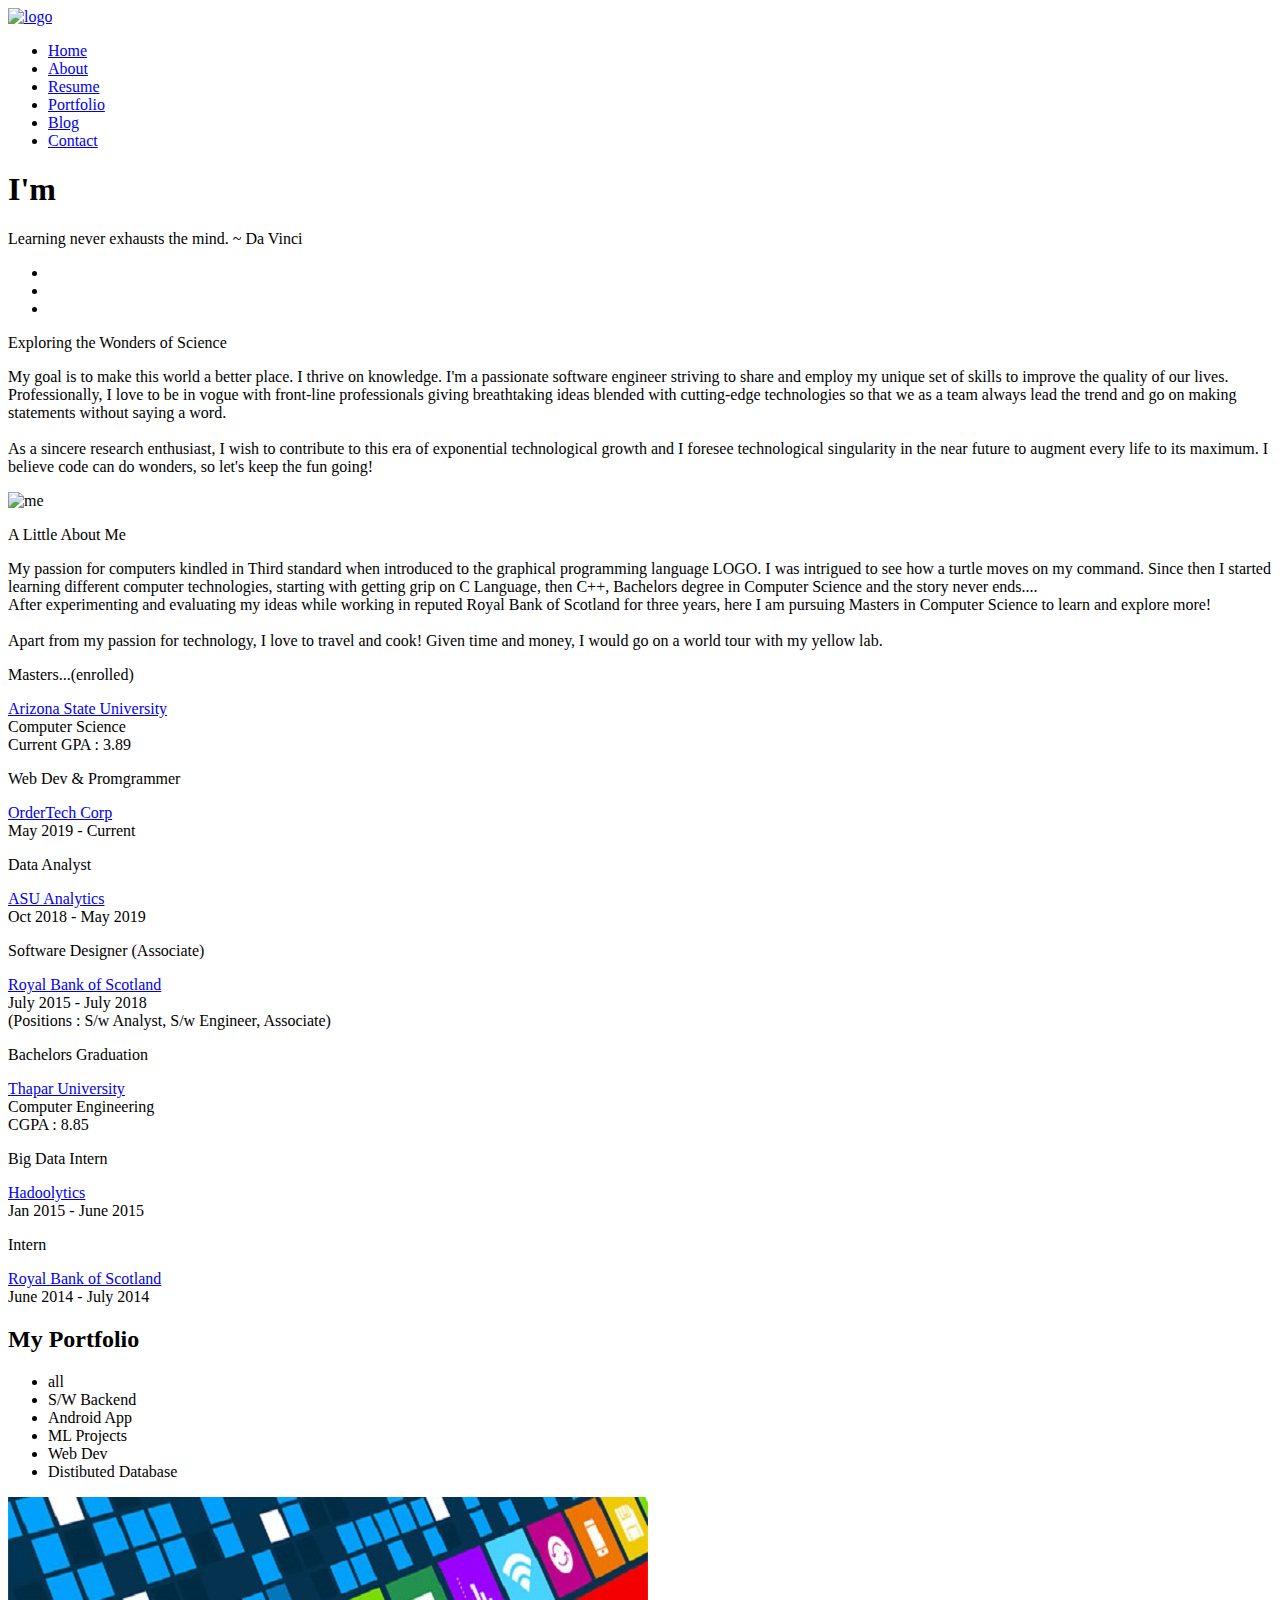
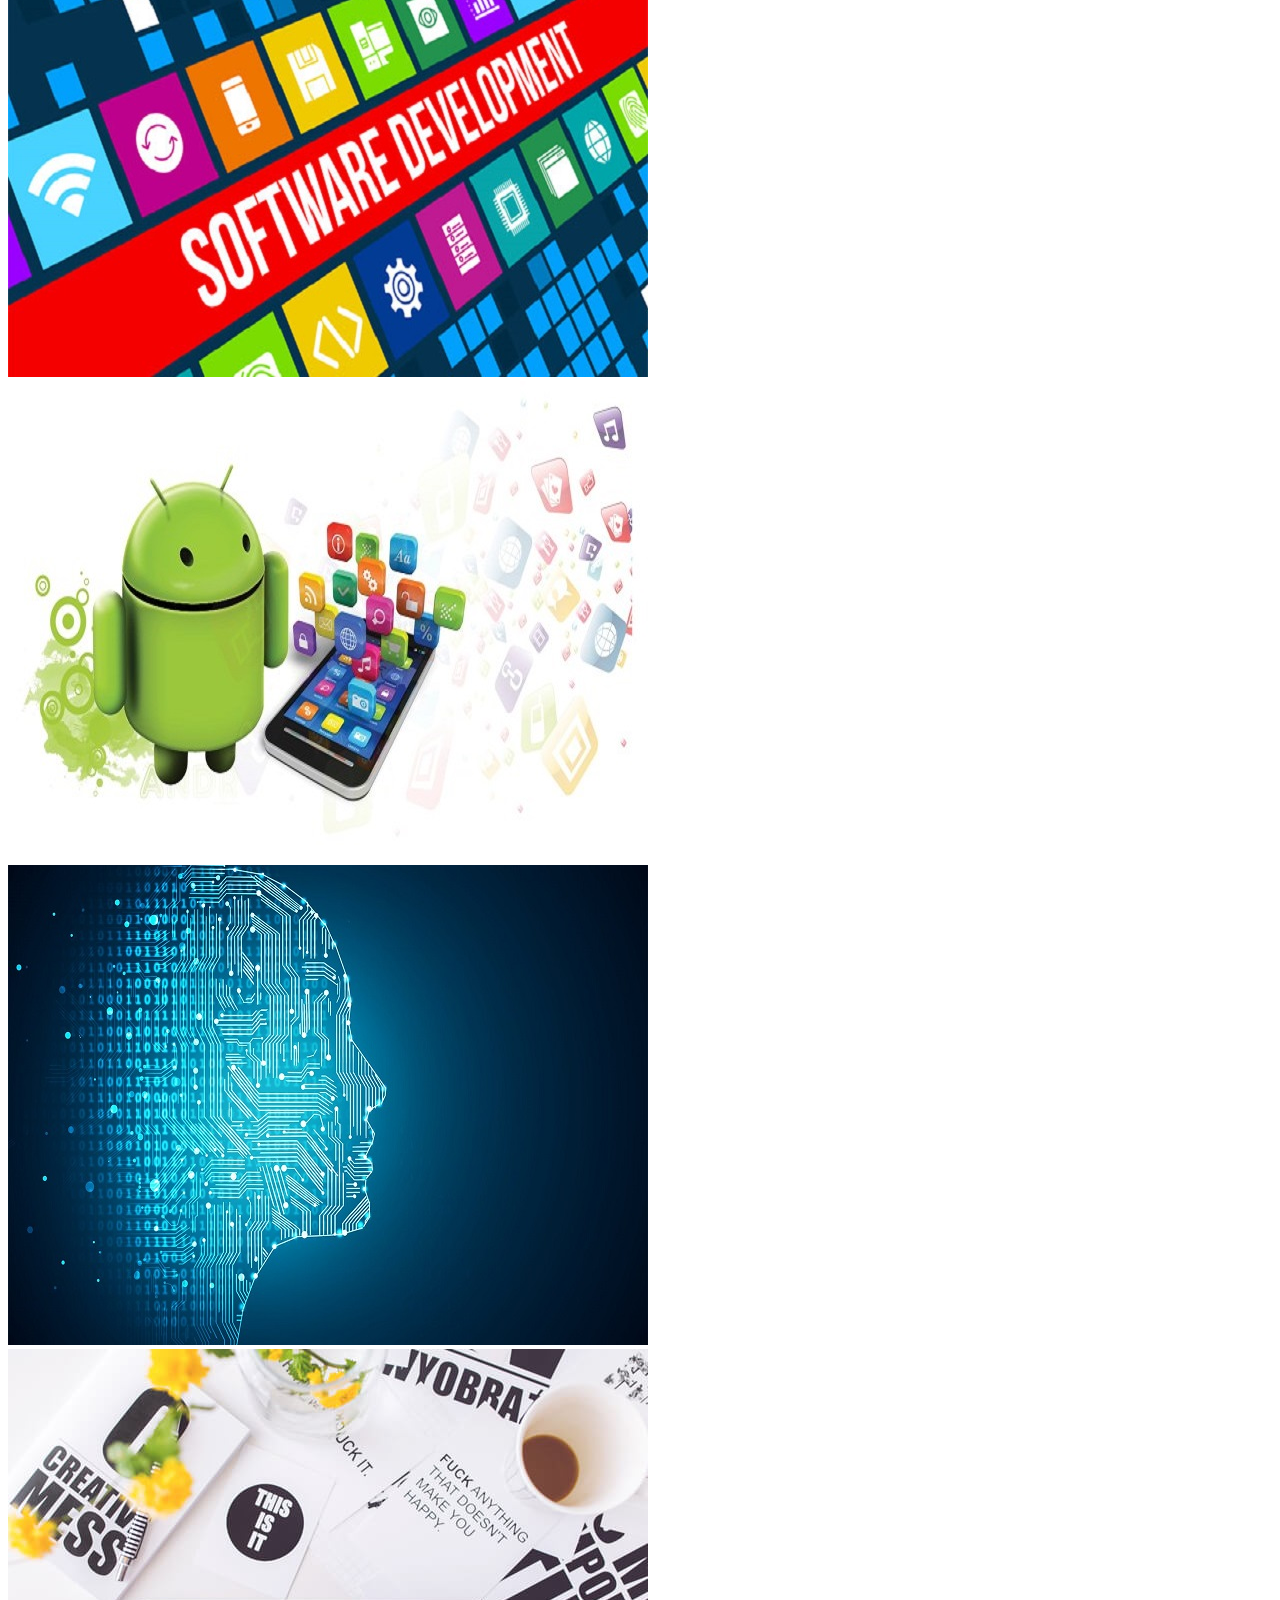
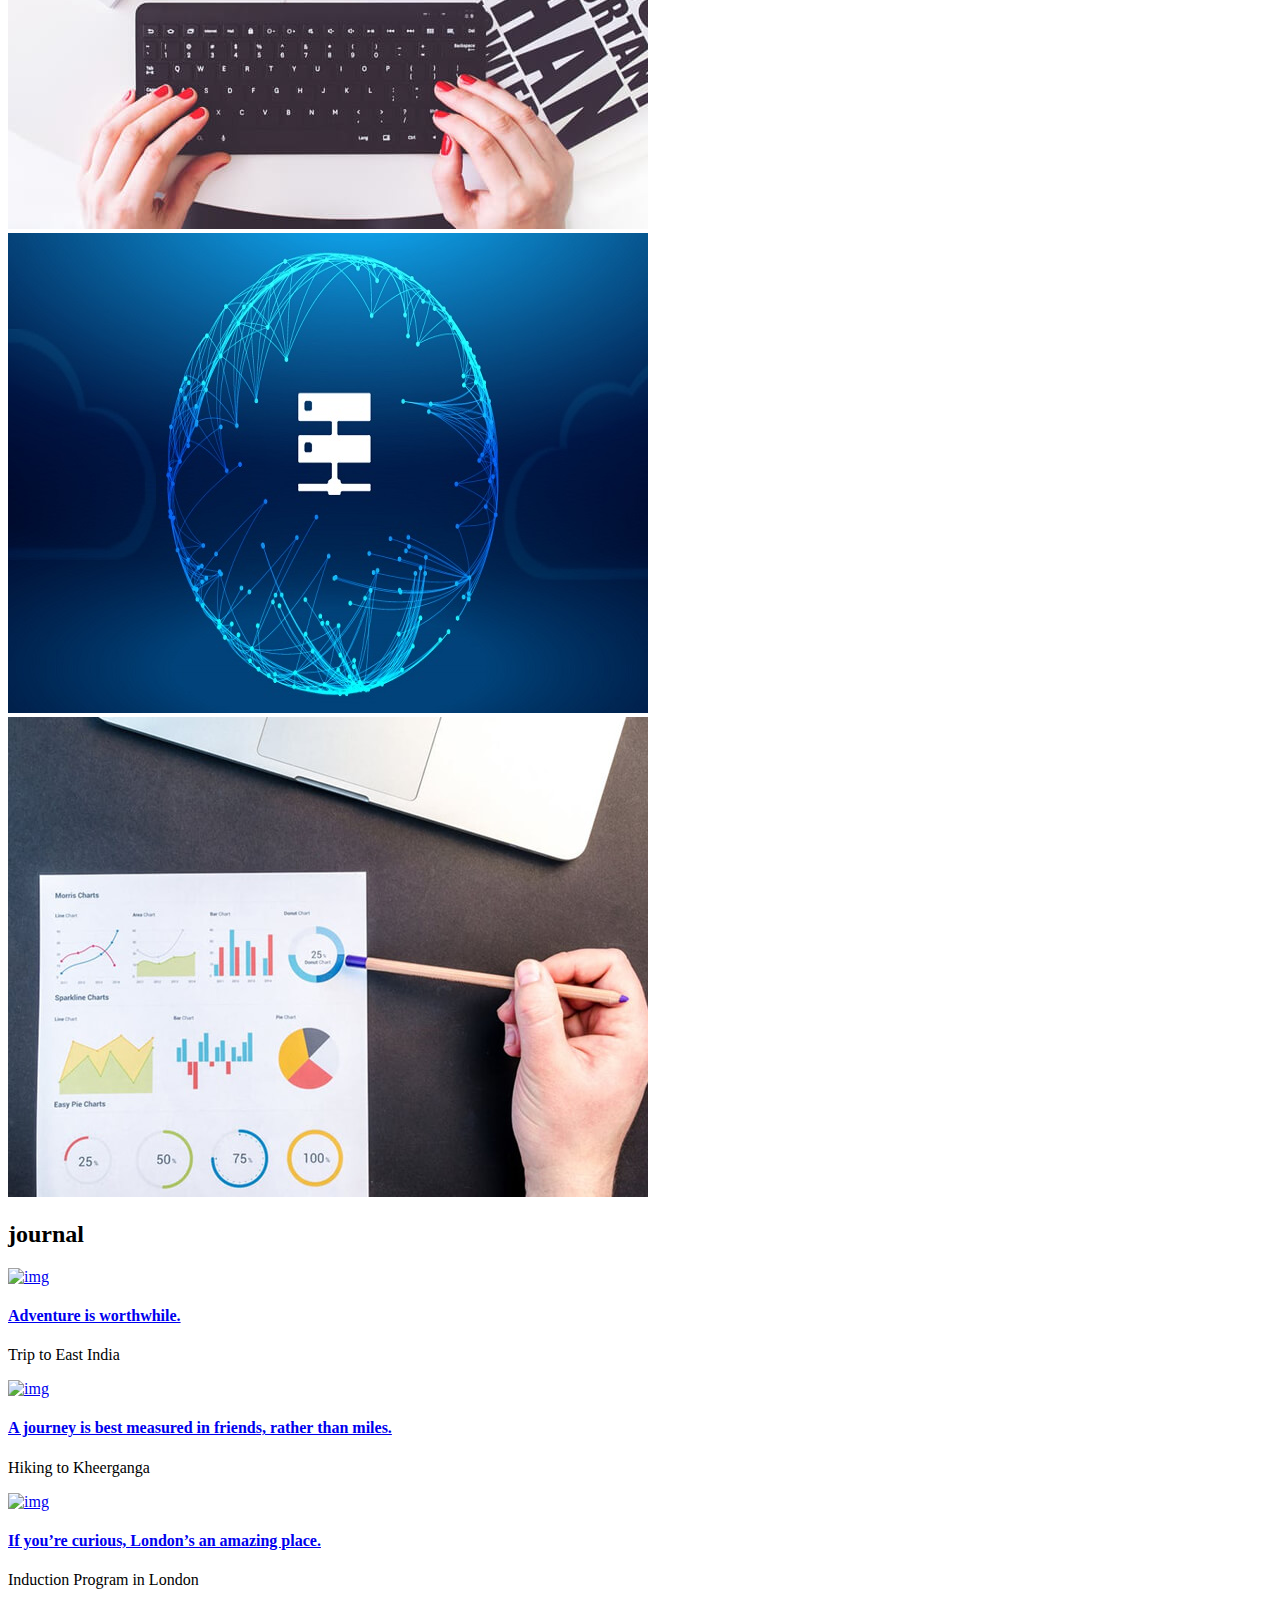
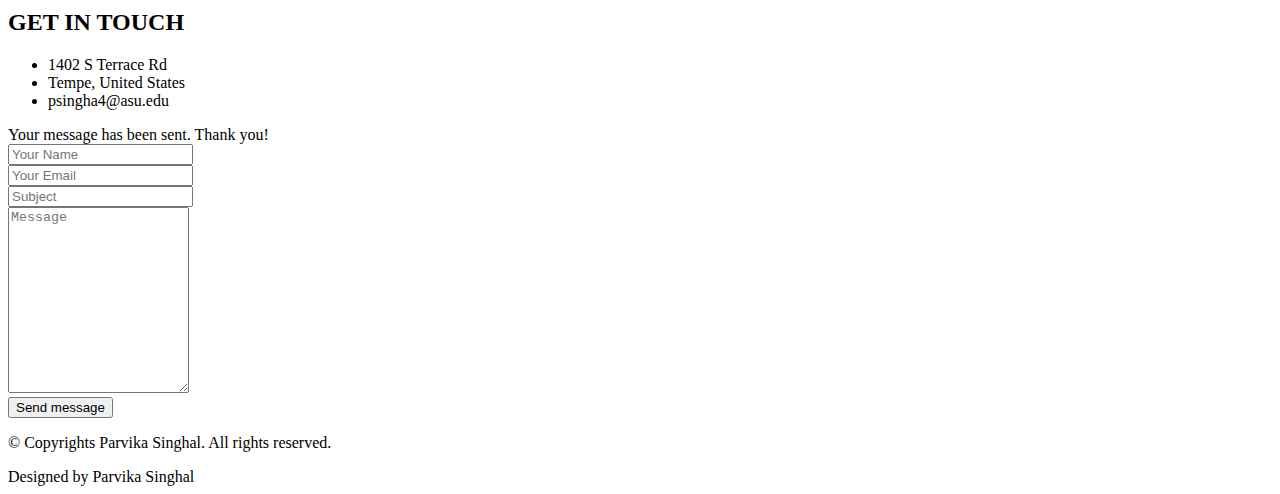
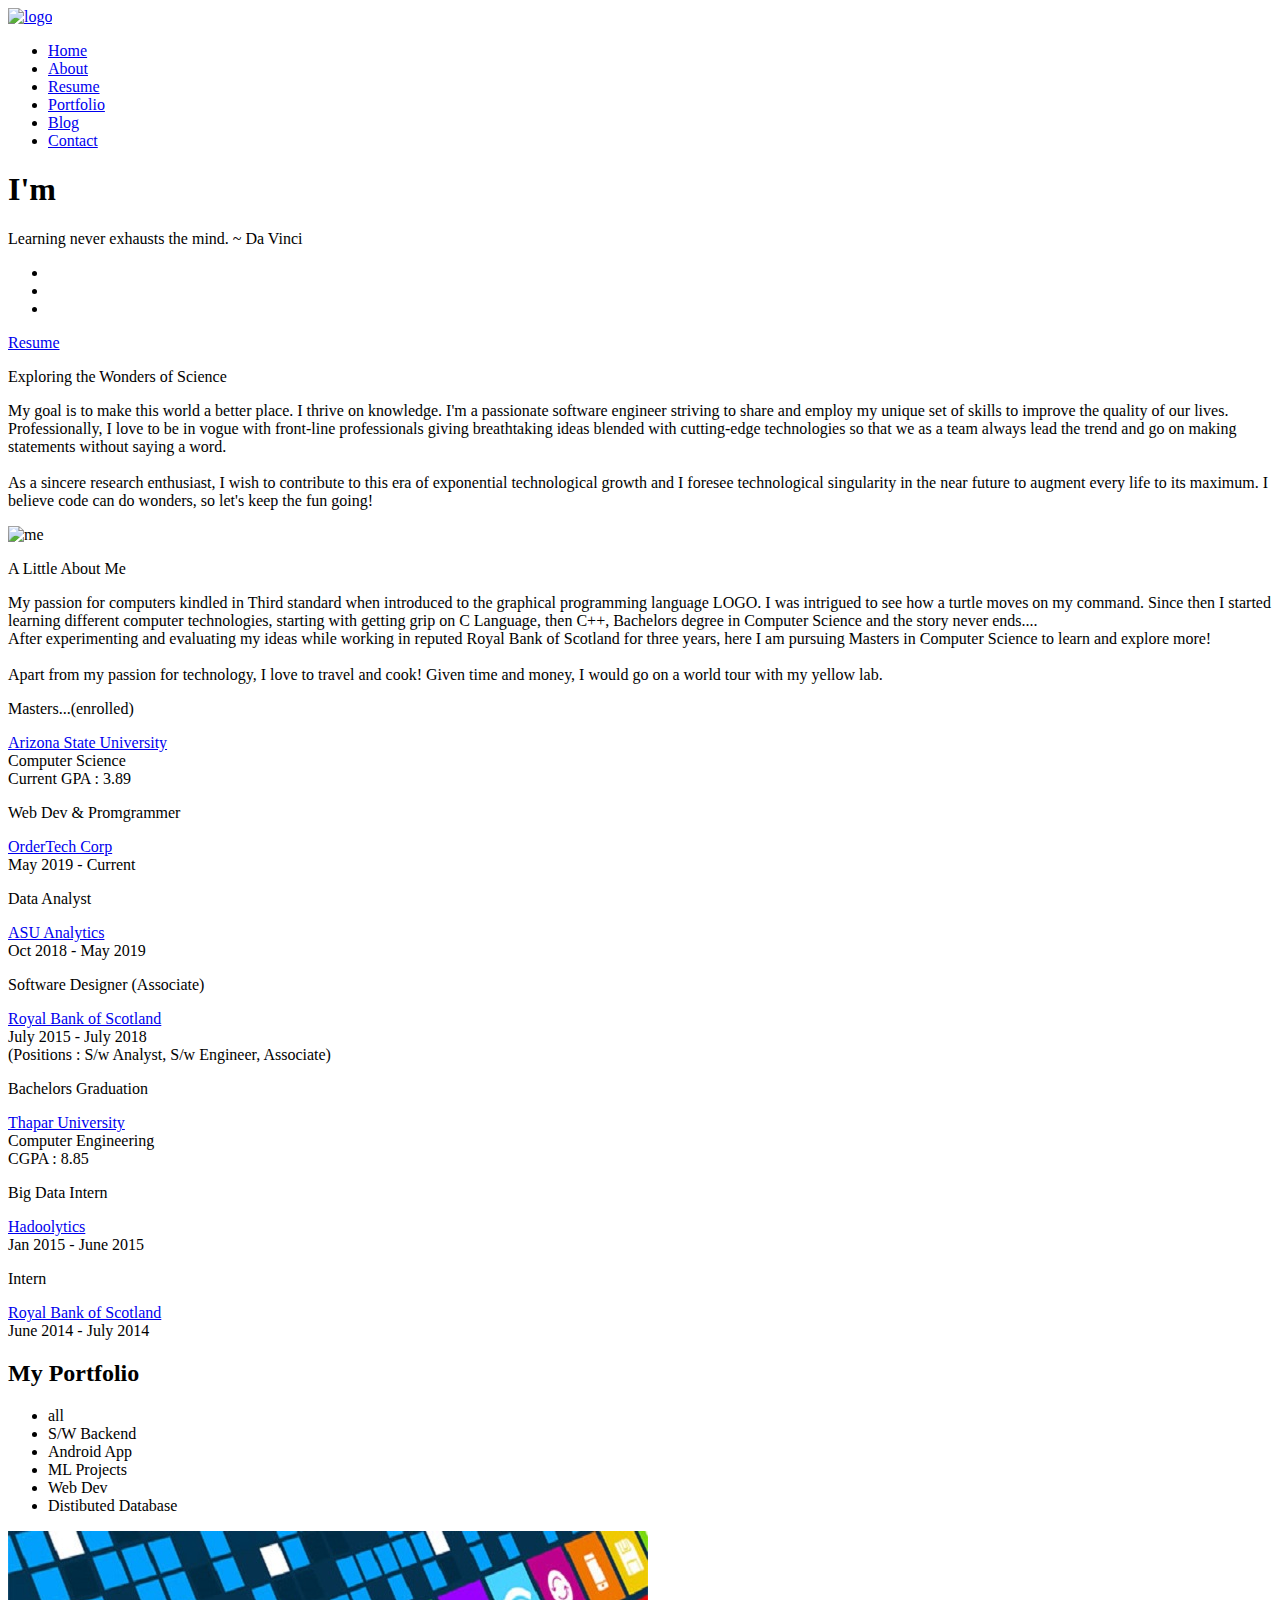
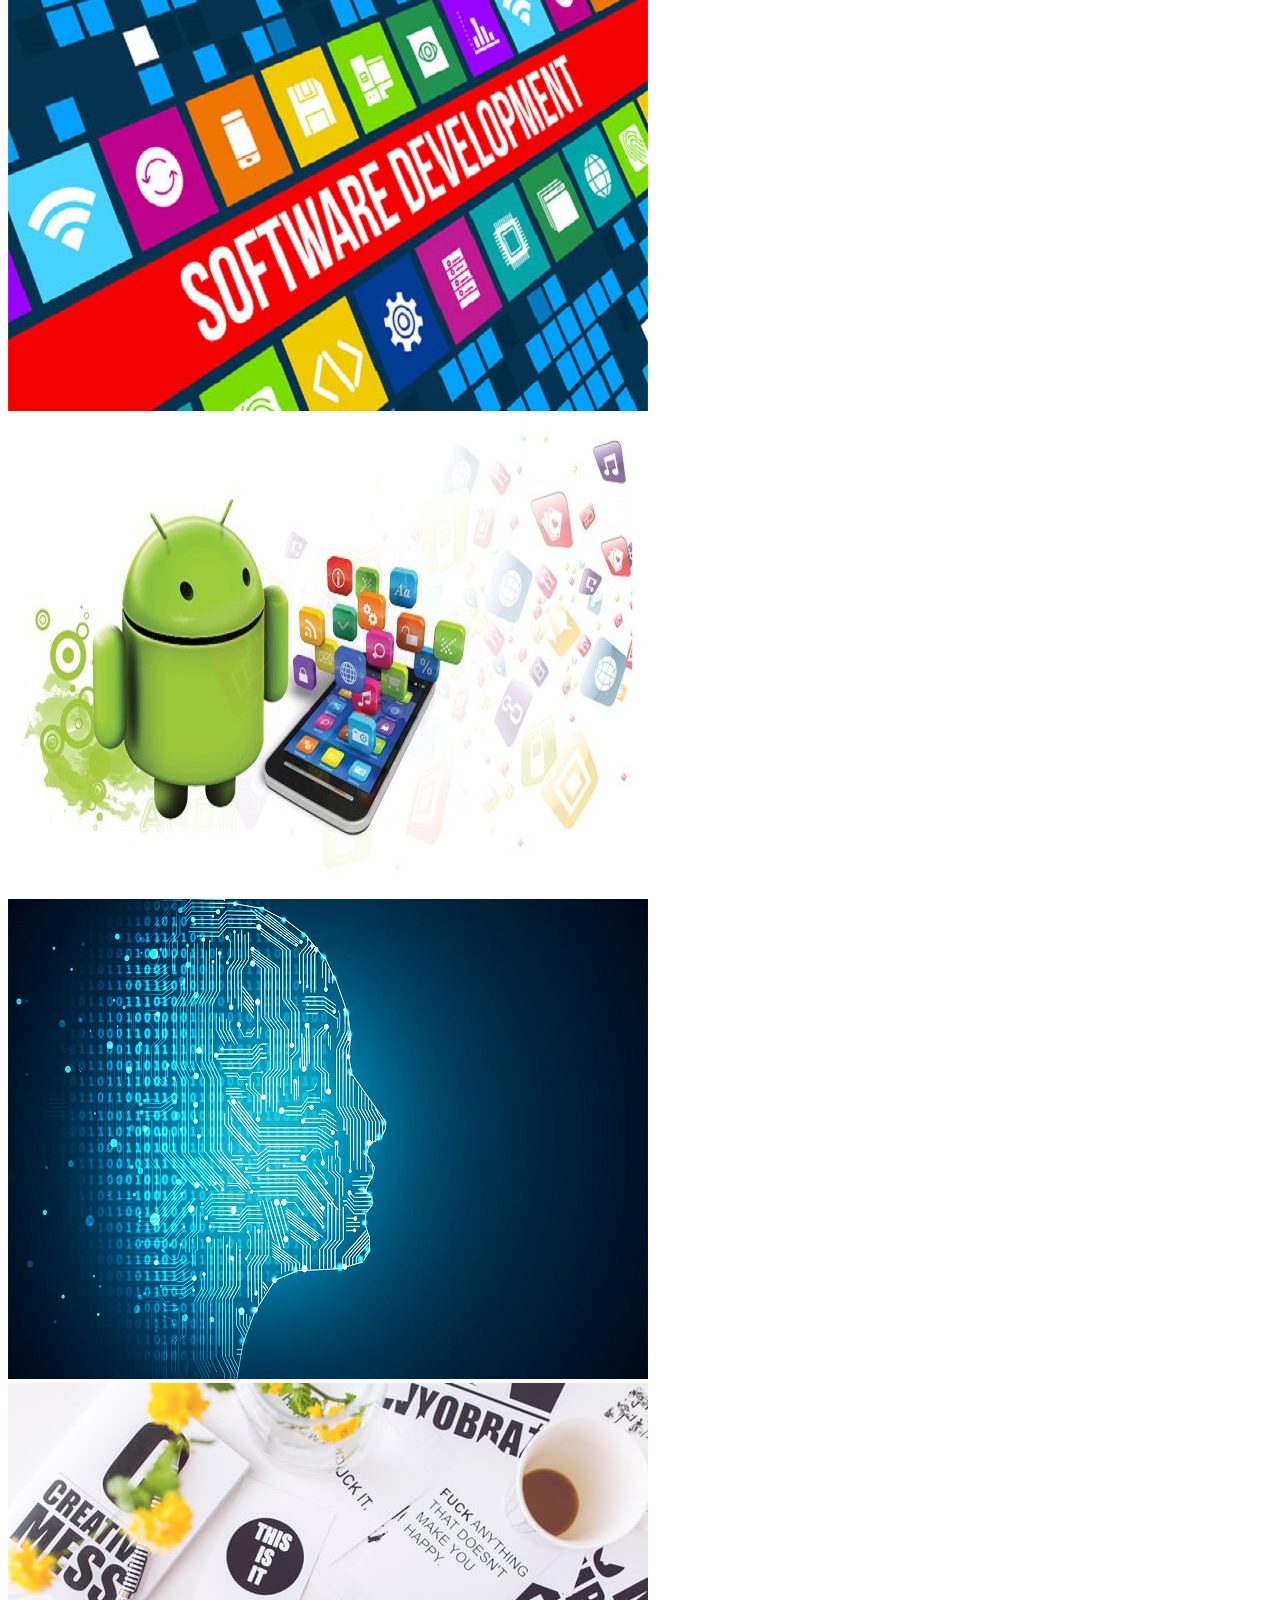
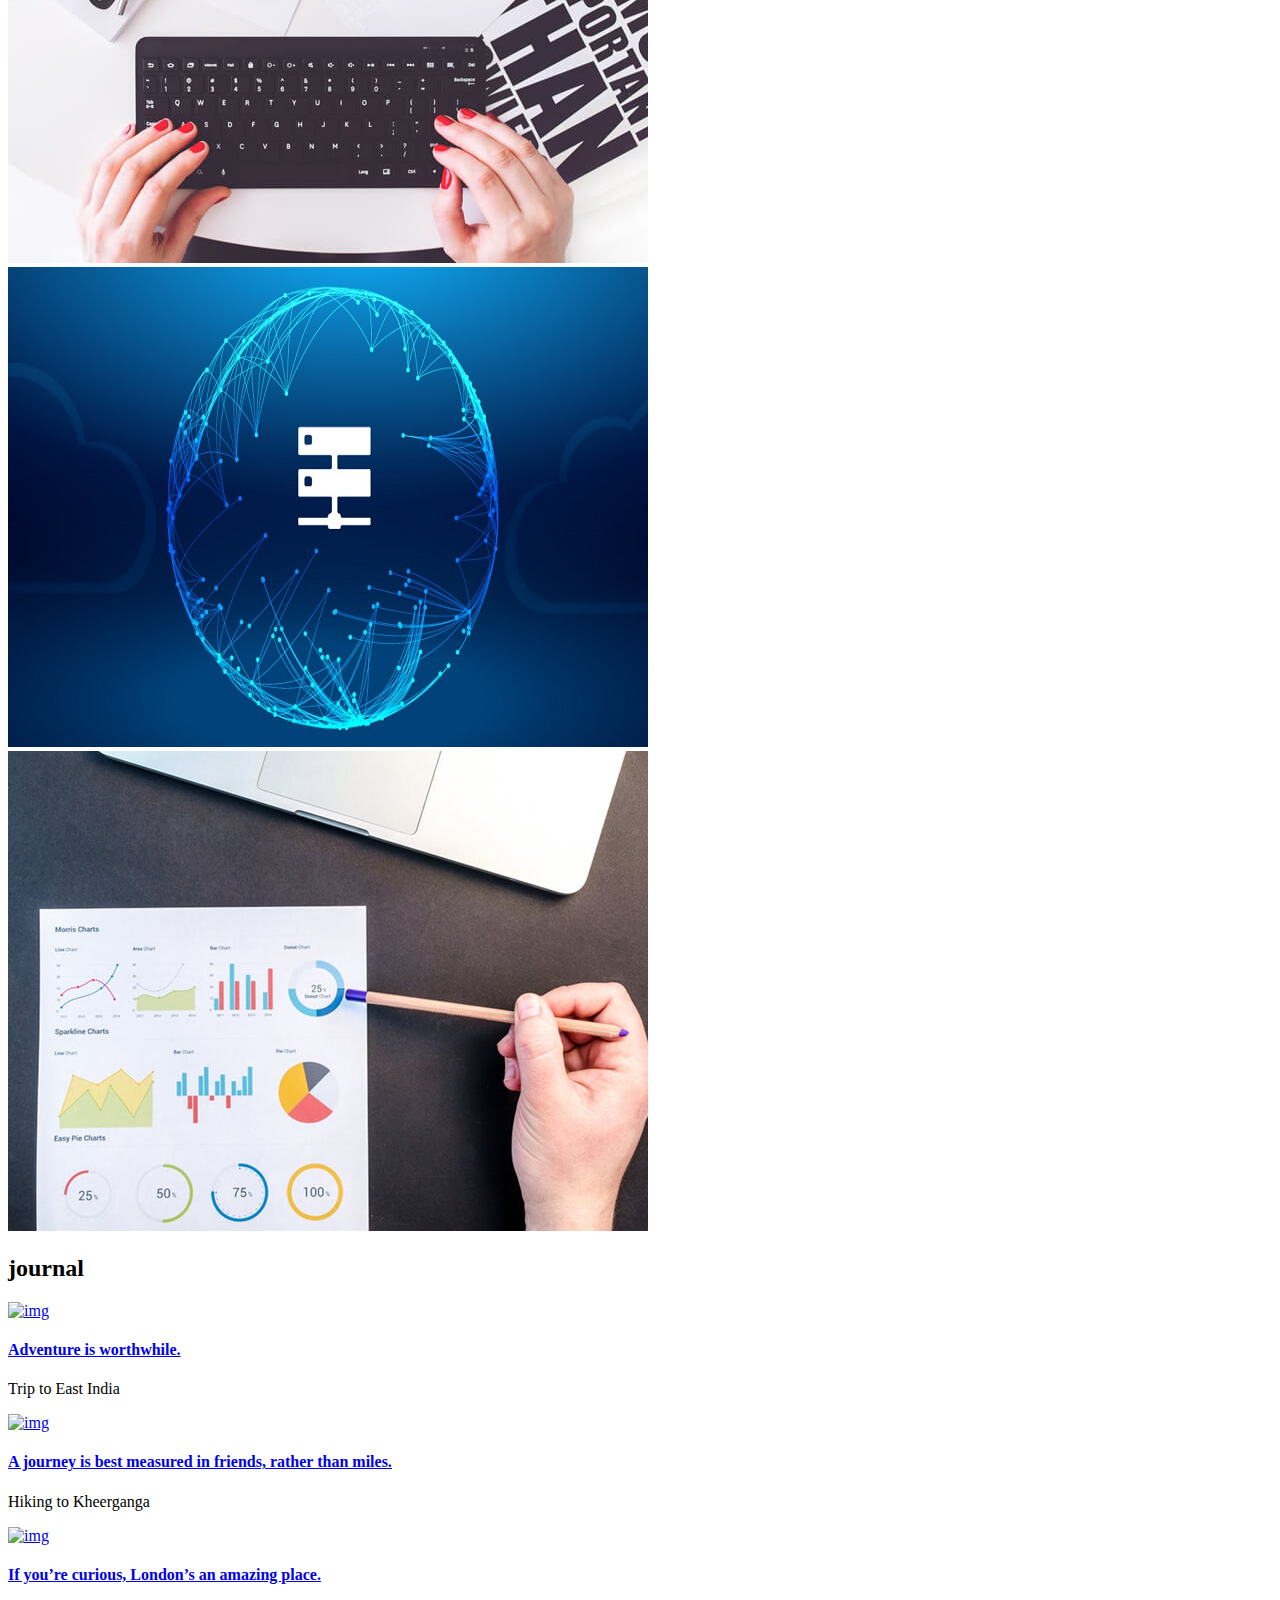
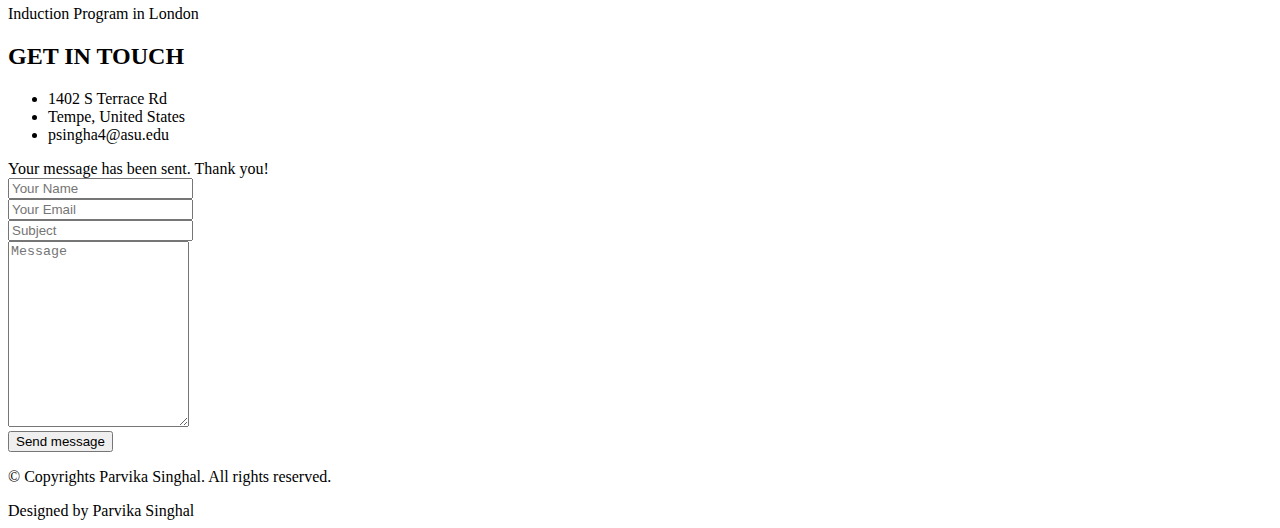
